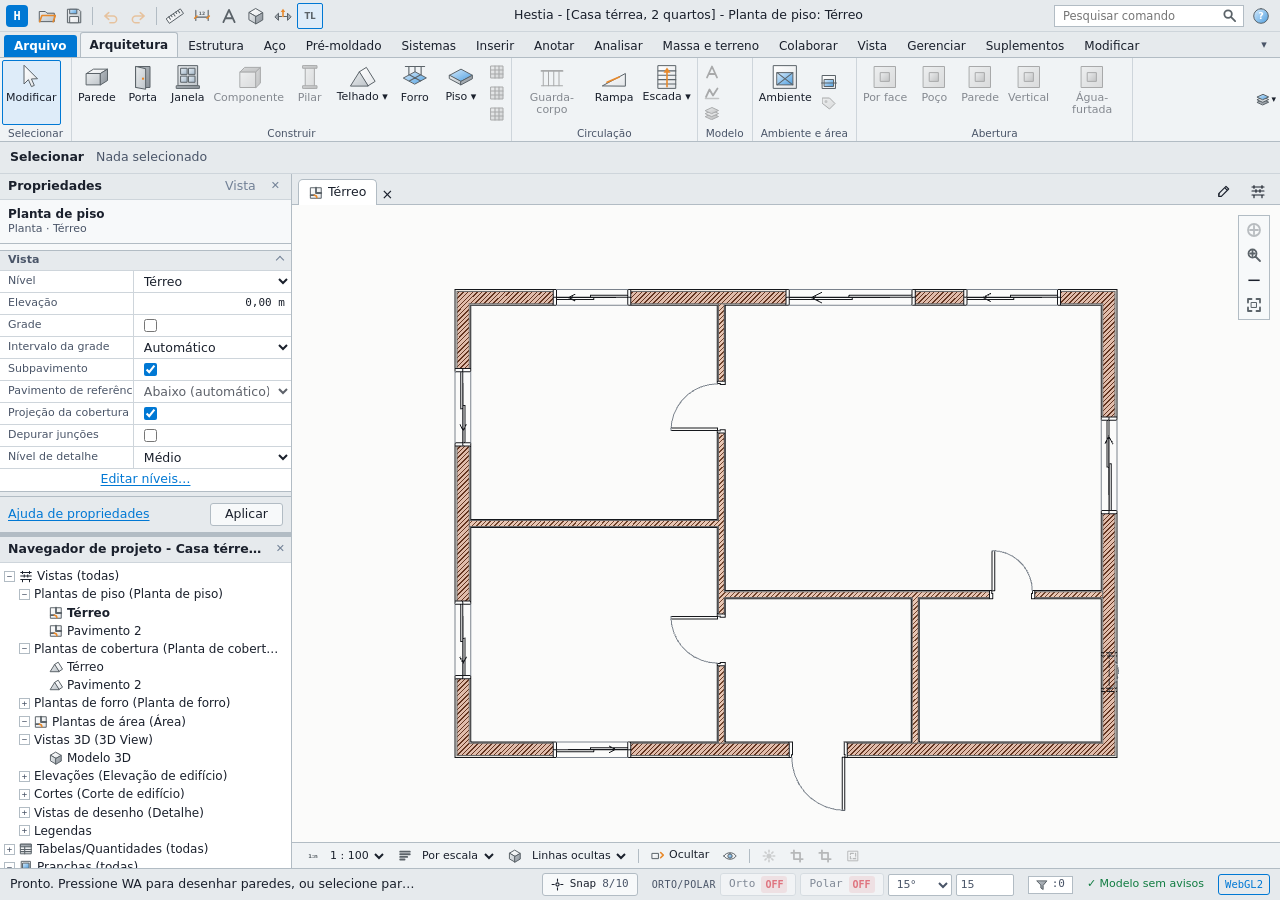
==== app/index.html @ 5c9bb9dc "site: move landing e app para o hestia-web A raiz do repositorio passa a ser o conteudo de site/: la" ====
<!doctype html>
<html lang="pt-BR" data-theme="light">
  <head>
    <meta charset="UTF-8" />
    <meta name="viewport" content="width=device-width, initial-scale=1, viewport-fit=cover" />
    <meta name="claude:viewport-fit-sides" content="cover" />
    <meta name="color-scheme" content="light dark" />
    <script>document.documentElement.setAttribute('data-theme', 'light');</script>
    <title>Hestia</title>
    <link rel="preconnect" href="https://fonts.googleapis.com" />
    <link rel="preconnect" href="https://fonts.gstatic.com" crossorigin />
    <link href="https://fonts.googleapis.com/css2?family=IBM+Plex+Mono:wght@400;500&family=IBM+Plex+Sans:wght@400;500;600&display=swap" rel="stylesheet" />
    <script type="module" crossorigin>(function(){const e=document.createElement("link").relList;if(e&&e.supports&&e.supports("modulepreload"))return;for(const i of document.querySelectorAll('link[rel="modulepreload"]'))s(i);new MutationObserver(i=>{for(const o of i)if(o.type==="childList")for(const r of o.addedNodes)r.tagName==="LINK"&&r.rel==="modulepreload"&&s(r)}).observe(document,{childList:!0,subtree:!0});function n(i){const o={};return i.integrity&&(o.integrity=i.integrity),i.referrerPolicy&&(o.referrerPolicy=i.referrerPolicy),i.crossOrigin==="use-credentials"?o.credentials="include":i.crossOrigin==="anonymous"?o.credentials="omit":o.credentials="same-origin",o}function s(i){if(i.ep)return;i.ep=!0;const o=n(i);fetch(i.href,o)}})();const LYe="modulepreload",OYe=function(t,e){return new URL(t,e).href},The={},Bx=function(e,n,s){let i=Promise.resolve();if(n&&n.length>0){let c=function(u){return Promise.all(u.map(d=>Promise.resolve(d).then(f=>({status:"fulfilled",value:f}),f=>({status:"rejected",reason:f}))))};const r=document.getElementsByTagName("link"),a=document.querySelector("meta[property=csp-nonce]"),l=a?.nonce||a?.getAttribute("nonce");i=c(n.map(u=>{if(u=OYe(u,s),u in The)return;The[u]=!0;const d=u.endsWith(".css"),f=d?'[rel="stylesheet"]':"";if(s)for(let g=r.length-1;g>=0;g--){const y=r[g];if(y.href===u&&(!d||y.rel==="stylesheet"))return}else if(document.querySelector(`link[href="${u}"]${f}`))return;const p=document.createElement("link");if(p.rel=d?"stylesheet":LYe,d||(p.as="script"),p.crossOrigin="",p.href=u,l&&p.setAttribute("nonce",l),document.head.appendChild(p),d)return new Promise((g,y)=>{p.addEventListener("load",g),p.addEventListener("error",()=>y(new Error(`Unable to preload CSS for ${u}`)))})}))}function o(r){const a=new Event("vite:preloadError",{cancelable:!0});if(a.payload=r,window.dispatchEvent(a),!a.defaultPrevented)throw r}return i.then(r=>{for(const a of r||[])a.status==="rejected"&&o(a.reason);return e().catch(o)})};function jYe(t){return t&&t.__esModule&&Object.prototype.hasOwnProperty.call(t,"default")?t.default:t}var i6={exports:{}},NI={};var Ehe;function DYe(){if(Ehe)return NI;Ehe=1;var t=Symbol.for("react.transitional.element"),e=Symbol.for("react.fragment");function n(s,i,o){var r=null;if(o!==void 0&&(r=""+o),i.key!==void 0&&(r=""+i.key),"key"in i){o={};for(var a in i)a!=="key"&&(o[a]=i[a])}else o=i;return i=o.ref,{$$typeof:t,type:s,key:r,ref:i!==void 0?i:null,props:o}}return NI.Fragment=e,NI.jsx=n,NI.jsxs=n,NI}var Ahe;function FYe(){return Ahe||(Ahe=1,i6.exports=DYe()),i6.exports}var h=FYe(),o6={exports:{}},PI={},r6={exports:{}},a6={};var Ihe;function zYe(){return Ihe||(Ihe=1,(function(t){function e($,ee){var Y=$.length;$.push(ee);e:for(;0<Y;){var J=Y-1>>>1,K=$[J];if(0<i(K,ee))$[J]=ee,$[Y]=K,Y=J;else break e}}function n($){return $.length===0?null:$[0]}function s($){if($.length===0)return null;var ee=$[0],Y=$.pop();if(Y!==ee){$[0]=Y;e:for(var J=0,K=$.length,ue=K>>>1;J<ue;){var Le=2*(J+1)-1,te=$[Le],Z=Le+1,fe=$[Z];if(0>i(te,Y))Z<K&&0>i(fe,te)?($[J]=fe,$[Z]=Y,J=Z):($[J]=te,$[Le]=Y,J=Le);else if(Z<K&&0>i(fe,Y))$[J]=fe,$[Z]=Y,J=Z;else break e}}return ee}function i($,ee){var Y=$.sortIndex-ee.sortIndex;return Y!==0?Y:$.id-ee.id}if(t.unstable_now=void 0,typeof performance=="object"&&typeof performance.now=="function"){var o=performance;t.unstable_now=function(){return o.now()}}else{var r=Date,a=r.now();t.unstable_now=function(){return r.now()-a}}var l=[],c=[],u=1,d=null,f=3,p=!1,g=!1,y=!1,v=!1,b=typeof setTimeout=="function"?setTimeout:null,w=typeof clearTimeout=="function"?clearTimeout:null,S=typeof setImmediate<"u"?setImmediate:null;function T($){for(var ee=n(c);ee!==null;){if(ee.callback===null)s(c);else if(ee.startTime<=$)s(c),ee.sortIndex=ee.expirationTime,e(l,ee);else break;ee=n(c)}}function A($){if(y=!1,T($),!g)if(n(l)!==null)g=!0,I||(I=!0,F());else{var ee=n(c);ee!==null&&G(A,ee.startTime-$)}}var I=!1,N=-1,k=5,R=-1;function L(){return v?!0:!(t.unstable_now()-R<k)}function B(){if(v=!1,I){var $=t.unstable_now();R=$;var ee=!0;try{e:{g=!1,y&&(y=!1,w(N),N=-1),p=!0;var Y=f;try{t:{for(T($),d=n(l);d!==null&&!(d.expirationTime>$&&L());){var J=d.callback;if(typeof J=="function"){d.callback=null,f=d.priorityLevel;var K=J(d.expirationTime<=$);if($=t.unstable_now(),typeof K=="function"){d.callback=K,T($),ee=!0;break t}d===n(l)&&s(l),T($)}else s(l);d=n(l)}if(d!==null)ee=!0;else{var ue=n(c);ue!==null&&G(A,ue.startTime-$),ee=!1}}break e}finally{d=null,f=Y,p=!1}ee=void 0}}finally{ee?F():I=!1}}}var F;if(typeof S=="function")F=function(){S(B)};else if(typeof MessageChannel<"u"){var U=new MessageChannel,q=U.port2;U.port1.onmessage=B,F=function(){q.postMessage(null)}}else F=function(){b(B,0)};function G($,ee){N=b(function(){$(t.unstable_now())},ee)}t.unstable_IdlePriority=5,t.unstable_ImmediatePriority=1,t.unstable_LowPriority=4,t.unstable_NormalPriority=3,t.unstable_Profiling=null,t.unstable_UserBlockingPriority=2,t.unstable_cancelCallback=function($){$.callback=null},t.unstable_forceFrameRate=function($){0>$||125<$?console.error("forceFrameRate takes a positive int between 0 and 125, forcing frame rates higher than 125 fps is not supported"):k=0<$?Math.floor(1e3/$):5},t.unstable_getCurrentPriorityLevel=function(){return f},t.unstable_next=function($){switch(f){case 1:case 2:case 3:var ee=3;break;default:ee=f}var Y=f;f=ee;try{return $()}finally{f=Y}},t.unstable_requestPaint=function(){v=!0},t.unstable_runWithPriority=function($,ee){switch($){case 1:case 2:case 3:case 4:case 5:break;default:$=3}var Y=f;f=$;try{return ee()}finally{f=Y}},t.unstable_scheduleCallback=function($,ee,Y){var J=t.unstable_now();switch(typeof Y=="object"&&Y!==null?(Y=Y.delay,Y=typeof Y=="number"&&0<Y?J+Y:J):Y=J,$){case 1:var K=-1;break;case 2:K=250;break;case 5:K=1073741823;break;case 4:K=1e4;break;default:K=5e3}return K=Y+K,$={id:u++,callback:ee,priorityLevel:$,startTime:Y,expirationTime:K,sortIndex:-1},Y>J?($.sortIndex=Y,e(c,$),n(l)===null&&$===n(c)&&(y?(w(N),N=-1):y=!0,G(A,Y-J))):($.sortIndex=K,e(l,$),g||p||(g=!0,I||(I=!0,F()))),$},t.unstable_shouldYield=L,t.unstable_wrapCallback=function($){var ee=f;return function(){var Y=f;f=ee;try{return $.apply(this,arguments)}finally{f=Y}}}})(a6)),a6}var Che;function BYe(){return Che||(Che=1,r6.exports=zYe()),r6.exports}var l6={exports:{}},Ss={};var Nhe;function UYe(){if(Nhe)return Ss;Nhe=1;var t=Symbol.for("react.transitional.element"),e=Symbol.for("react.portal"),n=Symbol.for("react.fragment"),s=Symbol.for("react.strict_mode"),i=Symbol.for("react.profiler"),o=Symbol.for("react.consumer"),r=Symbol.for("react.context"),a=Symbol.for("react.forward_ref"),l=Symbol.for("react.suspense"),c=Symbol.for("react.memo"),u=Symbol.for("react.lazy"),d=Symbol.for("react.activity"),f=Symbol.for("react.view_transition"),p=Symbol.iterator;function g(Z){return Z===null||typeof Z!="object"?null:(Z=p&&Z[p]||Z["@@iterator"],typeof Z=="function"?Z:null)}var y={isMounted:function(){return!1},enqueueForceUpdate:function(){},enqueueReplaceState:function(){},enqueueSetState:function(){}},v=Object.assign,b={};function w(Z,fe,ge){this.props=Z,this.context=fe,this.refs=b,this.updater=ge||y}w.prototype.isReactComponent={},w.prototype.setState=function(Z,fe){if(typeof Z!="object"&&typeof Z!="function"&&Z!=null)throw Error("takes an object of state variables to update or a function which returns an object of state variables.");this.updater.enqueueSetState(this,Z,fe,"setState")},w.prototype.forceUpdate=function(Z){this.updater.enqueueForceUpdate(this,Z,"forceUpdate")};function S(){}S.prototype=w.prototype;function T(Z,fe,ge){this.props=Z,this.context=fe,this.refs=b,this.updater=ge||y}var A=T.prototype=new S;A.constructor=T,v(A,w.prototype),A.isPureReactComponent=!0;var I=Array.isArray;function N(){}var k={H:null,A:null,T:null,S:null},R=Object.prototype.hasOwnProperty;function L(Z,fe,ge){var ye=ge.ref;return{$$typeof:t,type:Z,key:fe,ref:ye!==void 0?ye:null,props:ge}}function B(Z,fe){return L(Z.type,fe,Z.props)}function F(Z){return typeof Z=="object"&&Z!==null&&Z.$$typeof===t}function U(Z){var fe={"=":"=0",":":"=2"};return"$"+Z.replace(/[=:]/g,function(ge){return fe[ge]})}var q=/\/+/g;function G(Z,fe){return typeof Z=="object"&&Z!==null&&Z.key!=null?U(""+Z.key):fe.toString(36)}function $(Z){switch(Z.status){case"fulfilled":return Z.value;case"rejected":throw Z.reason;default:switch(typeof Z.status=="string"?Z.then(N,N):(Z.status="pending",Z.then(function(fe){Z.status==="pending"&&(Z.status="fulfilled",Z.value=fe)},function(fe){Z.status==="pending"&&(Z.status="rejected",Z.reason=fe)})),Z.status){case"fulfilled":return Z.value;case"rejected":throw Z.reason}}throw Z}function ee(Z,fe,ge,ye,tt){var Re=typeof Z;(Re==="undefined"||Re==="boolean")&&(Z=null);var Qe=!1;if(Z===null)Qe=!0;else switch(Re){case"bigint":case"string":case"number":Qe=!0;break;case"object":switch(Z.$$typeof){case t:case e:Qe=!0;break;case u:return Qe=Z._init,ee(Qe(Z._payload),fe,ge,ye,tt)}}if(Qe)return tt=tt(Z),Qe=ye===""?"."+G(Z,0):ye,I(tt)?(ge="",Qe!=null&&(ge=Qe.replace(q,"$&/")+"/"),ee(tt,fe,ge,"",function(pe){return pe})):tt!=null&&(F(tt)&&(tt=B(tt,ge+(tt.key==null||Z&&Z.key===tt.key?"":(""+tt.key).replace(q,"$&/")+"/")+Qe)),fe.push(tt)),1;Qe=0;var nt=ye===""?".":ye+":";if(I(Z))for(var Mt=0;Mt<Z.length;Mt++)ye=Z[Mt],Re=nt+G(ye,Mt),Qe+=ee(ye,fe,ge,Re,tt);else if(Mt=g(Z),typeof Mt=="function")for(Z=Mt.call(Z),Mt=0;!(ye=Z.next()).done;)ye=ye.value,Re=nt+G(ye,Mt++),Qe+=ee(ye,fe,ge,Re,tt);else if(Re==="object"){if(typeof Z.then=="function")return ee($(Z),fe,ge,ye,tt);throw fe=String(Z),Error("Objects are not valid as a React child (found: "+(fe==="[object Object]"?"object with keys {"+Object.keys(Z).join(", ")+"}":fe)+"). If you meant to render a collection of children, use an array instead.")}return Qe}function Y(Z,fe,ge){if(Z==null)return Z;var ye=[],tt=0;return ee(Z,ye,"","",function(Re){return fe.call(ge,Re,tt++)}),ye}function J(Z){if(Z._status===-1){var fe=Z._result,ge=fe();ge.then(function(ye){(Z._status===0||Z._status===-1)&&(Z._status=1,Z._result=ye,ge.status===void 0&&(ge.status="fulfilled",ge.value=ye))},function(ye){(Z._status===0||Z._status===-1)&&(Z._status=2,Z._result=ye,ge.status===void 0&&(ge.status="rejected",ge.reason=ye))}),Z._status===-1&&(Z._status=0,Z._result=ge)}if(Z._status===1)return Z._result.default;throw Z._result}var K=typeof reportError=="function"?reportError:function(Z){if(typeof window=="object"&&typeof window.ErrorEvent=="function"){var fe=new window.ErrorEvent("error",{bubbles:!0,cancelable:!0,message:typeof Z=="object"&&Z!==null&&typeof Z.message=="string"?String(Z.message):String(Z),error:Z});if(!window.dispatchEvent(fe))return}else if(typeof process=="object"&&typeof process.emit=="function"){process.emit("uncaughtException",Z);return}console.error(Z)};function ue(Z){var fe=k.T,ge={};ge.types=fe!==null?fe.types:null,k.T=ge;try{var ye=Z(),tt=k.S;tt!==null&&tt(ge,ye),typeof ye=="object"&&ye!==null&&typeof ye.then=="function"&&ye.then(N,K)}catch(Re){K(Re)}finally{fe!==null&&ge.types!==null&&(fe.types=ge.types),k.T=fe}}function Le(Z){var fe=k.T;if(fe!==null){var ge=fe.types;ge===null?fe.types=[Z]:ge.indexOf(Z)===-1&&ge.push(Z)}else ue(Le.bind(null,Z))}var te={map:Y,forEach:function(Z,fe,ge){Y(Z,function(){fe.apply(this,arguments)},ge)},count:function(Z){var fe=0;return Y(Z,function(){fe++}),fe},toArray:function(Z){return Y(Z,function(fe){return fe})||[]},only:function(Z){if(!F(Z))throw Error("React.Children.only expected to receive a single React element child.");return Z}};return Ss.Activity=d,Ss.Children=te,Ss.Component=w,Ss.Fragment=n,Ss.Profiler=i,Ss.PureComponent=T,Ss.StrictMode=s,Ss.Suspense=l,Ss.ViewTransition=f,Ss.__CLIENT_INTERNALS_DO_NOT_USE_OR_WARN_USERS_THEY_CANNOT_UPGRADE=k,Ss.__COMPILER_RUNTIME={__proto__:null,c:function(Z){return k.H.useMemoCache(Z)}},Ss.addTransitionType=Le,Ss.cache=function(Z){return function(){return Z.apply(null,arguments)}},Ss.cacheSignal=function(){return null},Ss.cloneElement=function(Z,fe,ge){if(Z==null)throw Error("The argument must be a React element, but you passed "+Z+".");var ye=v({},Z.props),tt=Z.key;if(fe!=null)for(Re in fe.key!==void 0&&(tt=""+fe.key),fe)!R.call(fe,Re)||Re==="key"||Re==="__self"||Re==="__source"||Re==="ref"&&fe.ref===void 0||(ye[Re]=fe[Re]);var Re=arguments.length-2;if(Re===1)ye.children=ge;else if(1<Re){for(var Qe=Array(Re),nt=0;nt<Re;nt++)Qe[nt]=arguments[nt+2];ye.children=Qe}return L(Z.type,tt,ye)},Ss.createContext=function(Z){return Z={$$typeof:r,_currentValue:Z,_currentValue2:Z,_threadCount:0,Provider:null,Consumer:null},Z.Provider=Z,Z.Consumer={$$typeof:o,_context:Z},Z},Ss.createElement=function(Z,fe,ge){var ye,tt={},Re=null;if(fe!=null)for(ye in fe.key!==void 0&&(Re=""+fe.key),fe)R.call(fe,ye)&&ye!=="key"&&ye!=="__self"&&ye!=="__source"&&(tt[ye]=fe[ye]);var Qe=arguments.length-2;if(Qe===1)tt.children=ge;else if(1<Qe){for(var nt=Array(Qe),Mt=0;Mt<Qe;Mt++)nt[Mt]=arguments[Mt+2];tt.children=nt}if(Z&&Z.defaultProps)for(ye in Qe=Z.defaultProps,Qe)tt[ye]===void 0&&(tt[ye]=Qe[ye]);return L(Z,Re,tt)},Ss.createRef=function(){return{current:null}},Ss.forwardRef=function(Z){return{$$typeof:a,render:Z}},Ss.isValidElement=F,Ss.lazy=function(Z){return{$$typeof:u,_payload:{_status:-1,_result:Z},_init:J}},Ss.memo=function(Z,fe){return{$$typeof:c,type:Z,compare:fe===void 0?null:fe}},Ss.startTransition=ue,Ss.unstable_useCacheRefresh=function(){return k.H.useCacheRefresh()},Ss.use=function(Z){return k.H.use(Z)},Ss.useActionState=function(Z,fe,ge){return k.H.useActionState(Z,fe,ge)},Ss.useCallback=function(Z,fe){return k.H.useCallback(Z,fe)},Ss.useContext=function(Z){return k.H.useContext(Z)},Ss.useDebugValue=function(){},Ss.useDeferredValue=function(Z,fe){return k.H.useDeferredValue(Z,fe)},Ss.useEffect=function(Z,fe){return k.H.useEffect(Z,fe)},Ss.useEffectEvent=function(Z){return k.H.useEffectEvent(Z)},Ss.useId=function(){return k.H.useId()},Ss.useImperativeHandle=function(Z,fe,ge){return k.H.useImperativeHandle(Z,fe,ge)},Ss.useInsertionEffect=function(Z,fe){return k.H.useInsertionEffect(Z,fe)},Ss.useLayoutEffect=function(Z,fe){return k.H.useLayoutEffect(Z,fe)},Ss.useMemo=function(Z,fe){return k.H.useMemo(Z,fe)},Ss.useOptimistic=function(Z,fe){return k.H.useOptimistic(Z,fe)},Ss.useReducer=function(Z,fe,ge){return k.H.useReducer(Z,fe,ge)},Ss.useRef=function(Z){return k.H.useRef(Z)},Ss.useState=function(Z){return k.H.useState(Z)},Ss.useSyncExternalStore=function(Z,fe,ge){return k.H.useSyncExternalStore(Z,fe,ge)},Ss.useTransition=function(){return k.H.useTransition()},Ss.version="19.3.1",Ss}var Phe;function rJ(){return Phe||(Phe=1,l6.exports=UYe()),l6.exports}var c6={exports:{}},Fa={};var Rhe;function $Ye(){if(Rhe)return Fa;Rhe=1;var t=rJ();function e(u){var d="https://react.dev/errors/"+u;if(1<arguments.length){d+="?args[]="+encodeURIComponent(arguments[1]);for(var f=2;f<arguments.length;f++)d+="&args[]="+encodeURIComponent(arguments[f])}return"Minified React error #"+u+"; visit "+d+" for the full message or use the non-minified dev environment for full errors and additional helpful warnings."}function n(){}var s={d:{f:n,r:function(){throw Error(e(522))},D:n,C:n,L:n,m:n,X:n,S:n,M:n},p:0,findDOMNode:null},i=Symbol.for("react.portal"),o=Symbol.for("react.recoverable"),r=Symbol.for("react.optimistic_key");function a(u,d,f){var p=3<arguments.length&&arguments[3]!==void 0?arguments[3]:null;return{$$typeof:i,key:p==null?null:p===r?r:""+p,children:u,containerInfo:d,implementation:f}}var l=t.__CLIENT_INTERNALS_DO_NOT_USE_OR_WARN_USERS_THEY_CANNOT_UPGRADE;function c(u,d){if(u==="font")return"";if(typeof d=="string")return d==="use-credentials"?d:""}return Fa.__DOM_INTERNALS_DO_NOT_USE_OR_WARN_USERS_THEY_CANNOT_UPGRADE=s,Fa.browser=function(u){return{$$typeof:o,_reason:u}},Fa.createPortal=function(u,d){var f=2<arguments.length&&arguments[2]!==void 0?arguments[2]:null;if(!d||d.nodeType!==1&&d.nodeType!==9&&d.nodeType!==11)throw Error(e(299));return a(u,d,null,f)},Fa.flushSync=function(u){var d=l.T,f=s.p;try{if(l.T=null,s.p=2,u)return u()}finally{l.T=d,s.p=f,s.d.f()}},Fa.preconnect=function(u,d){typeof u=="string"&&(d?(d=d.crossOrigin,d=typeof d=="string"?d==="use-credentials"?d:"":void 0):d=null,s.d.C(u,d))},Fa.prefetchDNS=function(u){typeof u=="string"&&s.d.D(u)},Fa.preinit=function(u,d){if(typeof u=="string"&&d&&typeof d.as=="string"){var f=d.as,p=c(f,d.crossOrigin),g=typeof d.integrity=="string"?d.integrity:void 0,y=typeof d.fetchPriority=="string"?d.fetchPriority:void 0;f==="style"?s.d.S(u,typeof d.precedence=="string"?d.precedence:void 0,{crossOrigin:p,integrity:g,fetchPriority:y}):f==="script"&&s.d.X(u,{crossOrigin:p,integrity:g,fetchPriority:y,nonce:typeof d.nonce=="string"?d.nonce:void 0})}},Fa.preinitModule=function(u,d){if(typeof u=="string")if(typeof d=="object"&&d!==null){if(d.as==null||d.as==="script"){var f=c(d.as,d.crossOrigin);s.d.M(u,{crossOrigin:f,integrity:typeof d.integrity=="string"?d.integrity:void 0,nonce:typeof d.nonce=="string"?d.nonce:void 0,fetchPriority:typeof d.fetchPriority=="string"?d.fetchPriority:void 0})}}else d==null&&s.d.M(u)},Fa.preload=function(u,d){if(typeof u=="string"&&typeof d=="object"&&d!==null&&typeof d.as=="string"){var f=d.as,p=c(f,d.crossOrigin);s.d.L(u,f,{crossOrigin:p,integrity:typeof d.integrity=="string"?d.integrity:void 0,nonce:typeof d.nonce=="string"?d.nonce:void 0,type:typeof d.type=="string"?d.type:void 0,fetchPriority:typeof d.fetchPriority=="string"?d.fetchPriority:void 0,referrerPolicy:typeof d.referrerPolicy=="string"?d.referrerPolicy:void 0,imageSrcSet:typeof d.imageSrcSet=="string"?d.imageSrcSet:void 0,imageSizes:typeof d.imageSizes=="string"?d.imageSizes:void 0,media:typeof d.media=="string"?d.media:void 0})}},Fa.preloadModule=function(u,d){if(typeof u=="string")if(d){var f=c(d.as,d.crossOrigin);s.d.m(u,{as:typeof d.as=="string"&&d.as!=="script"?d.as:void 0,crossOrigin:f,integrity:typeof d.integrity=="string"?d.integrity:void 0,nonce:typeof d.nonce=="string"?d.nonce:void 0,fetchPriority:typeof d.fetchPriority=="string"?d.fetchPriority:void 0})}else s.d.m(u)},Fa.requestFormReset=function(u){s.d.r(u)},Fa.unstable_batchedUpdates=function(u,d){return u(d)},Fa.useFormState=function(u,d,f){return l.H.useFormState(u,d,f)},Fa.useFormStatus=function(){return l.H.useHostTransitionStatus()},Fa.version="19.3.1",Fa}var khe;function ATe(){if(khe)return c6.exports;khe=1;function t(){if(!(typeof __REACT_DEVTOOLS_GLOBAL_HOOK__>"u"||typeof __REACT_DEVTOOLS_GLOBAL_HOOK__.checkDCE!="function"))try{__REACT_DEVTOOLS_GLOBAL_HOOK__.checkDCE(t)}catch(e){console.error(e)}}return t(),c6.exports=$Ye(),c6.exports}var Lhe;function VYe(){if(Lhe)return PI;Lhe=1;var t=BYe(),e=rJ(),n=ATe();function s(m){var x="https://react.dev/errors/"+m;if(1<arguments.length){x+="?args[]="+encodeURIComponent(arguments[1]);for(var _=2;_<arguments.length;_++)x+="&args[]="+encodeURIComponent(arguments[_])}return"Minified React error #"+m+"; visit "+x+" for the full message or use the non-minified dev environment for full errors and additional helpful warnings."}function i(m){return!(!m||m.nodeType!==1&&m.nodeType!==9&&m.nodeType!==11)}function o(m){for(var x=m,_=x;_&&!_.alternate;)x=_,(x.flags&4098)!==0&&(m=x.return),_=x.return;for(;x.return;)x=x.return;return x.tag===3?m:null}function r(m){if(m.tag===13){var x=m.memoizedState;if(x===null&&(m=m.alternate,m!==null&&(x=m.memoizedState)),x!==null)return x.dehydrated}return null}function a(m){if(m.tag===31){var x=m.memoizedState;if(x===null&&(m=m.alternate,m!==null&&(x=m.memoizedState)),x!==null)return x.dehydrated}return null}function l(m){if(o(m)!==m)throw Error(s(188))}function c(m){var x=m.alternate;if(!x){if(x=o(m),x===null)throw Error(s(188));return x!==m?null:m}for(var _=m,E=x;;){var P=_.return;if(P===null)break;var j=P.alternate;if(j===null){if(E=P.return,E!==null){_=E;continue}break}if(P.child===j.child){for(j=P.child;j;){if(j===_)return l(P),m;if(j===E)return l(P),x;j=j.sibling}throw Error(s(188))}if(_.return!==E.return)_=P,E=j;else{for(var W=!1,ae=P.child;ae;){if(ae===_){W=!0,_=P,E=j;break}if(ae===E){W=!0,E=P,_=j;break}ae=ae.sibling}if(!W){for(ae=j.child;ae;){if(ae===_){W=!0,_=j,E=P;break}if(ae===E){W=!0,E=j,_=P;break}ae=ae.sibling}if(!W)throw Error(s(189))}}if(_.alternate!==E)throw Error(s(190))}if(_.tag!==3)throw Error(s(188));return _.stateNode.current===_?m:x}function u(m){var x=m.tag;if(x===5||x===26||x===27||x===6)return m;for(m=m.child;m!==null;){if(x=u(m),x!==null)return x;m=m.sibling}return null}function d(m,x,_,E,P,j){for(;m!==null;){if((m.tag===5||m.tag===27||m.tag===6)&&_(m,E,P,j)||(m.tag!==22||m.memoizedState===null)&&(x||m.tag!==5&&m.tag!==27)&&d(m.child,x,_,E,P,j))return!0;m=m.sibling}return!1}function f(m){for(m=m.return;m!==null;){if(m.tag===3||m.tag===5||m.tag===27)return m;m=m.return}return null}function p(m){var x=!1;for(m=m.return;m!==null&&(m.tag===4&&(x=!0),!(m.tag===3||m.tag===5||m.tag===27));)m=m.return;return x}function g(m){var x=[null,null],_=f(m);return _===null||y(x,m,_.child,{foundSelf:!1}),x}function y(m,x,_,E){for(;_!==null;){if(_===x)E.foundSelf=!0;else if(_.tag===5||_.tag===27||_.tag===6){if(E.foundSelf)return m[1]=_,!0;m[0]=_}else if((_.tag!==22||_.memoizedState===null)&&y(m,x,_.child,E))return!0;_=_.sibling}return!1}function v(m){switch(m.tag){case 5:case 27:case 6:return m.stateNode;case 3:return m.stateNode.containerInfo;default:throw Error(s(559))}}var b=null,w=null;function S(m,x,_){return m===_?!0:m===x?(b=m,!0):!1}function T(m,x,_){return m===_?(w=m,!1):m===x?(w!==null&&(b=m),!0):!1}function A(m){if(m===null)return null;do m=m===null?null:m.return;while(m&&m.tag!==5&&m.tag!==27&&m.tag!==3);return m||null}function I(m,x,_){for(var E=0,P=m;P;P=_(P))E++;P=0;for(var j=x;j;j=_(j))P++;for(;0<E-P;)m=_(m),E--;for(;0<P-E;)x=_(x),P--;for(;E--;){if(m===x||x!==null&&m===x.alternate)return m;m=_(m),x=_(x)}return null}var N=Object.assign,k=Symbol.for("react.element"),R=Symbol.for("react.transitional.element"),L=Symbol.for("react.portal"),B=Symbol.for("react.fragment"),F=Symbol.for("react.strict_mode"),U=Symbol.for("react.profiler"),q=Symbol.for("react.consumer"),G=Symbol.for("react.context"),$=Symbol.for("react.forward_ref"),ee=Symbol.for("react.suspense"),Y=Symbol.for("react.suspense_list"),J=Symbol.for("react.memo"),K=Symbol.for("react.lazy"),ue=Symbol.for("react.activity"),Le=Symbol.for("react.legacy_hidden"),te=Symbol.for("react.memo_cache_sentinel"),Z=Symbol.for("react.view_transition"),fe=Symbol.for("react.recoverable"),ge=Symbol.iterator;function ye(m){return m===null||typeof m!="object"?null:(m=ge&&m[ge]||m["@@iterator"],typeof m=="function"?m:null)}var tt=Symbol.for("react.client.reference");function Re(m){if(m==null)return null;if(typeof m=="function")return m.$$typeof===tt?null:m.displayName||m.name||null;if(typeof m=="string")return m;switch(m){case B:return"Fragment";case U:return"Profiler";case F:return"StrictMode";case ee:return"Suspense";case Y:return"SuspenseList";case ue:return"Activity";case Z:return"ViewTransition"}if(typeof m=="object")switch(m.$$typeof){case L:return"Portal";case G:return m.displayName||"Context";case q:return(m._context.displayName||"Context")+".Consumer";case $:var x=m.render;return m=m.displayName,m||(m=x.displayName||x.name||"",m=m!==""?"ForwardRef("+m+")":"ForwardRef"),m;case J:return x=m.displayName||null,x!==null?x:Re(m.type)||"Memo";case K:x=m._payload,m=m._init;try{return Re(m(x))}catch{}}return null}var Qe=Array.isArray,nt=e.__CLIENT_INTERNALS_DO_NOT_USE_OR_WARN_USERS_THEY_CANNOT_UPGRADE,Mt=n.__DOM_INTERNALS_DO_NOT_USE_OR_WARN_USERS_THEY_CANNOT_UPGRADE,pe={pending:!1,data:null,method:null,action:null},Ie=[],Xe=-1;function ot(m){return{current:m}}function Ee(m){0>Xe||(m.current=Ie[Xe],Ie[Xe]=null,Xe--)}function Ke(m,x){Xe++,Ie[Xe]=m.current,m.current=x}var Ze=ot(null),mt=ot(null),Ft=ot(null),an=ot(null);function me(m,x){switch(Ke(Ft,x),Ke(mt,m),Ke(Ze,null),x.nodeType){case 9:case 11:m=(m=x.documentElement)&&(m=m.namespaceURI)?Lde(m):0;break;default:if(m=x.tagName,x=x.namespaceURI)x=Lde(x),m=Ode(x,m);else switch(m){case"svg":m=1;break;case"math":m=2;break;default:m=0}}Ee(Ze),Ke(Ze,m)}function oe(){Ee(Ze),Ee(mt),Ee(Ft)}function He(m){var x=m.memoizedState;x!==null&&(Vw._currentValue=x.memoizedState,Ke(an,m)),x=Ze.current;var _=Ode(x,m.type);x!==_&&(Ke(mt,m),Ke(Ze,_))}function st(m){mt.current===m&&(Ee(Ze),Ee(mt)),an.current===m&&(Ee(an),Vw._currentValue=pe)}var yt,ut;function dn(m){if(yt===void 0)try{throw Error()}catch(_){var x=_.stack.trim().match(/\n( *(at )?)/);yt=x&&x[1]||"",ut=-1<_.stack.indexOf(`
    at`)?" (<anonymous>)":-1<_.stack.indexOf("@")?"@unknown:0:0":""}return`
`+yt+m+ut}var jt=!1;function bt(m,x){if(!m||jt)return"";jt=!0;var _=Error.prepareStackTrace;Error.prepareStackTrace=void 0;try{var E={DetermineComponentFrameRoot:function(){try{if(x){var wt=function(){throw Error()};if(Object.defineProperty(wt.prototype,"props",{set:function(){throw Error()}}),typeof Reflect=="object"&&Reflect.construct){try{Reflect.construct(wt,[])}catch(nn){var $e=nn}Reflect.construct(m,[],wt)}else{try{wt.call()}catch(nn){$e=nn}wt=!1;try{var et=Object.getOwnPropertyDescriptor(m.prototype,"props");Object.defineProperty(m.prototype,"props",{configurable:!0,set:function(){throw Error()}}),wt=!0,new m}finally{wt&&(et!==void 0?Object.defineProperty(m.prototype,"props",et):delete m.prototype.props)}}}else{try{throw Error()}catch(nn){$e=nn}(wt=m())&&typeof wt.catch=="function"&&wt.catch(function(){})}}catch(nn){if(nn&&$e&&typeof nn.stack=="string")return[nn.stack,$e.stack]}return[null,null]}};E.DetermineComponentFrameRoot.displayName="DetermineComponentFrameRoot";var P=Object.getOwnPropertyDescriptor(E.DetermineComponentFrameRoot,"name");P&&P.configurable&&Object.defineProperty(E.DetermineComponentFrameRoot,"name",{value:"DetermineComponentFrameRoot"});var j=E.DetermineComponentFrameRoot(),W=j[0],ae=j[1];if(W&&ae){var ve=W.split(`
`),qe=ae.split(`
`);for(P=E=0;E<ve.length&&!ve[E].includes("DetermineComponentFrameRoot");)E++;for(;P<qe.length&&!qe[P].includes("DetermineComponentFrameRoot");)P++;if(E===ve.length||P===qe.length)for(E=ve.length-1,P=qe.length-1;1<=E&&0<=P&&ve[E]!==qe[P];)P--;for(;1<=E&&0<=P;E--,P--)if(ve[E]!==qe[P]){if(E!==1||P!==1)do if(E--,P--,0>P||ve[E]!==qe[P]){var rt=`
`+ve[E].replace(" at new "," at ");return m.displayName&&rt.includes("<anonymous>")&&(rt=rt.replace("<anonymous>",m.displayName)),rt}while(1<=E&&0<=P);break}}}finally{jt=!1,Error.prepareStackTrace=_}return(_=m?m.displayName||m.name:"")?dn(_):""}function Rt(m,x){switch(m.tag){case 26:case 27:case 5:return dn(m.type);case 16:return dn("Lazy");case 13:return m.child!==x&&x!==null?dn("Suspense Fallback"):dn("Suspense");case 19:return dn("SuspenseList");case 0:case 15:return bt(m.type,!1);case 11:return bt(m.type.render,!1);case 1:return bt(m.type,!0);case 31:return dn("Activity");case 30:return dn("ViewTransition");default:return""}}function It(m){try{var x="",_=null;do x+=Rt(m,_),_=m,m=m.return;while(m);return x}catch(E){return`
Error generating stack: `+E.message+`
`+E.stack}}var Gt=Object.prototype.hasOwnProperty,vn=t.unstable_scheduleCallback,bn=t.unstable_cancelCallback,Jt=t.unstable_shouldYield,Hn=t.unstable_requestPaint,ke=t.unstable_now,zt=t.unstable_getCurrentPriorityLevel,Yt=t.unstable_ImmediatePriority,_n=t.unstable_UserBlockingPriority,Pt=t.unstable_NormalPriority,Et=t.unstable_LowPriority,wn=t.unstable_IdlePriority,cs=t.log,Mi=t.unstable_setDisableYieldValue,xe=null,Be=null;function kt(m){if(typeof cs=="function"&&Mi(m),Be&&typeof Be.setStrictMode=="function")try{Be.setStrictMode(xe,m)}catch{}}var at=Math.clz32?Math.clz32:mn,Zt=Math.log,kn=Math.LN2;function mn(m){return m>>>=0,m===0?32:31-(Zt(m)/kn|0)|0}var Nn=256,Bs=262144,$n=4194304;function ks(m){var x=m&42;if(x!==0)return x;switch(m&-m){case 1:return 1;case 2:return 2;case 4:return 4;case 8:return 8;case 16:return 16;case 32:return 32;case 64:return 64;case 128:return 128;case 256:case 512:case 1024:case 2048:case 4096:case 8192:case 16384:case 32768:case 65536:case 131072:return m&-m;case 262144:case 524288:case 1048576:case 2097152:return m&3932160;case 4194304:case 8388608:case 16777216:case 33554432:return m&62914560;case 67108864:return 67108864;case 134217728:return 134217728;case 268435456:return 268435456;case 536870912:return 536870912;case 1073741824:return 0;default:return m}}function ca(m,x,_){var E=m.pendingLanes;if(E===0)return 0;var P=0,j=m.suspendedLanes,W=m.pingedLanes;m=m.warmLanes;var ae=E&134217727;return ae!==0?(E=ae&~j,E!==0?P=ks(E):(W&=ae,W!==0?P=ks(W):_||(_=ae&~m,_!==0&&(P=ks(_))))):(ae=E&~j,ae!==0?P=ks(ae):W!==0?P=ks(W):_||(_=E&~m,_!==0&&(P=ks(_)))),P===0?0:x!==0&&x!==P&&(x&j)===0&&(j=P&-P,_=x&-x,j>=_||j===32&&(_&4194048)!==0)?x:P}function uc(m,x){return(m.pendingLanes&~(m.suspendedLanes&~m.pingedLanes)&x)===0}function Ra(m,x){(x&8)!==0&&(x|=x&32);var _=m.entangledLanes;if(_!==0)for(m=m.entanglements,_&=x;0<_;){var E=31-at(_),P=1<<E;x|=m[E],_&=~P}return x}function of(m,x){switch(m){case 1:case 2:case 4:case 8:case 64:return x+250;case 16:case 32:case 128:case 256:case 512:case 1024:case 2048:case 4096:case 8192:case 16384:case 32768:case 65536:case 131072:case 262144:case 524288:case 1048576:case 2097152:return x+5e3;case 4194304:case 8388608:case 16777216:case 33554432:return-1;case 67108864:case 134217728:case 268435456:case 536870912:case 1073741824:return-1;default:return-1}}function dc(){var m=$n;return $n<<=1,($n&62914560)===0&&($n=4194304),m}function qs(m){for(var x=[],_=0;31>_;_++)x.push(m);return x}function rr(m,x){m.pendingLanes|=x,x!==268435456&&(m.suspendedLanes=0,m.pingedLanes=0,m.warmLanes=0)}function hc(m,x,_,E,P,j){var W=m.pendingLanes;m.pendingLanes=_,m.suspendedLanes=0,m.pingedLanes=0,m.warmLanes=0,m.expiredLanes&=_,m.entangledLanes&=_,m.errorRecoveryDisabledLanes&=_,m.shellSuspendCounter=0;var ae=m.entanglements,ve=m.expirationTimes,qe=m.hiddenUpdates;for(_=W&~_;0<_;){var rt=31-at(_),wt=1<<rt;ae[rt]=0,ve[rt]=-1;var $e=qe[rt];if($e!==null)for(qe[rt]=null,rt=0;rt<$e.length;rt++){var et=$e[rt];et!==null&&(et.lane&=-536870913)}_&=~wt}E!==0&&de(m,E,0),j!==0&&P===0&&m.tag!==0&&(m.suspendedLanes|=j&~(W&~x))}function de(m,x,_){m.pendingLanes|=x,m.suspendedLanes&=~x;var E=31-at(x);m.entangledLanes|=x,m.entanglements[E]=m.entanglements[E]|1073741824|_&261930}function Ue(m,x){var _=m.entangledLanes|=x;for(m=m.entanglements;_;){var E=31-at(_),P=1<<E;P&x|m[E]&x&&(m[E]|=x),_&=~P}}function lt(m,x){var _=x&-x;return _=(_&42)!==0?1:it(_),(_&(m.suspendedLanes|x))!==0?0:_}function it(m){switch(m){case 2:m=1;break;case 8:m=4;break;case 32:m=16;break;case 256:case 512:case 1024:case 2048:case 4096:case 8192:case 16384:case 32768:case 65536:case 131072:case 262144:case 524288:case 1048576:case 2097152:case 4194304:case 8388608:case 16777216:case 33554432:m=128;break;case 268435456:m=134217728;break;default:m=0}return m}function Fe(m){return m&=-m,2<m?8<m?(m&134217727)!==0?32:268435456:8:2}function Nt(){var m=Mt.p;return m!==0?m:(m=window.event,m===void 0?32:yhe(m.type))}function tn(m,x){var _=Mt.p;try{return Mt.p=m,x()}finally{Mt.p=_}}var ln=Math.random().toString(36).slice(2),Xt="__reactFiber$"+ln,Lt="__reactProps$"+ln,pn="__reactContainer$"+ln,Mn="__reactEvents$"+ln,Kn="__reactListeners$"+ln,Un="__reactHandles$"+ln,Us="__reactResources$"+ln,vs="__reactMarker$"+ln,Yn="__reactLoad$"+ln;function At(m){delete m[Xt],delete m[Lt],delete m[Kn],delete m[Un]}function ri(m){var x;if(x=m[Xt])return x;for(var _=m.parentNode;_;){if(x=_[pn]||_[Xt]){if(_=x.alternate,x.child!==null||_!==null&&_.child!==null)for(m=Jde(m);m!==null;){if(_=m[Xt])return _;m=Jde(m)}return x}m=_,_=m.parentNode}return null}function As(m){if(m=m[Xt]||m[pn]){var x=m.tag;if(x===5||x===6||x===13||x===31||x===26||x===27||x===3)return m}return null}function ar(m){var x=m.tag;if(x===5||x===26||x===27||x===6)return m.stateNode;throw Error(s(33))}function kl(m){var x=m[Us];return x||(x=m[Us]={hoistableStyles:new Map,hoistableScripts:new Map}),x}function pi(m){m[vs]=!0}function M(m){m[Yn]=void 0}var C=new Set,O={};function D(m,x){V(m,x),V(m+"Capture",x)}function V(m,x){for(O[m]=x,m=0;m<x.length;m++)C.add(x[m])}var ne=RegExp("^[:A-Z_a-z\\u00C0-\\u00D6\\u00D8-\\u00F6\\u00F8-\\u02FF\\u0370-\\u037D\\u037F-\\u1FFF\\u200C-\\u200D\\u2070-\\u218F\\u2C00-\\u2FEF\\u3001-\\uD7FF\\uF900-\\uFDCF\\uFDF0-\\uFFFD][:A-Z_a-z\\u00C0-\\u00D6\\u00D8-\\u00F6\\u00F8-\\u02FF\\u0370-\\u037D\\u037F-\\u1FFF\\u200C-\\u200D\\u2070-\\u218F\\u2C00-\\u2FEF\\u3001-\\uD7FF\\uF900-\\uFDCF\\uFDF0-\\uFFFD\\-.0-9\\u00B7\\u0300-\\u036F\\u203F-\\u2040]*$"),ce={},we={};function Ae(m){return Gt.call(we,m)?!0:Gt.call(ce,m)?!1:ne.test(m)?we[m]=!0:(ce[m]=!0,!1)}var Ve=!1;function Ct(){var m=Ve;return Ve=!1,m}function St(m,x,_){if(Ae(x))if(_===null)m.removeAttribute(x);else{switch(typeof _){case"undefined":case"function":case"symbol":m.removeAttribute(x);return;case"boolean":var E=x.toLowerCase().slice(0,5);if(E!=="data-"&&E!=="aria-"){m.removeAttribute(x);return}}m.setAttribute(x,_)}}function Qt(m,x,_){if(_===null)m.removeAttribute(x);else{switch(typeof _){case"undefined":case"function":case"symbol":case"boolean":m.removeAttribute(x);return}m.setAttribute(x,_)}}function Dn(m,x,_,E){if(E===null)m.removeAttribute(_);else{switch(typeof E){case"undefined":case"function":case"symbol":case"boolean":m.removeAttribute(_);return}m.setAttributeNS(x,_,E)}}function es(m){switch(typeof m){case"bigint":case"boolean":case"number":case"string":case"undefined":return m;case"object":return m;default:return""}}function Os(m){var x=m.type;return(m=m.nodeName)&&m.toLowerCase()==="input"&&(x==="checkbox"||x==="radio")}function $i(m,x,_){var E=Object.getOwnPropertyDescriptor(m.constructor.prototype,x);if(!m.hasOwnProperty(x)&&typeof E<"u"&&typeof E.get=="function"&&typeof E.set=="function"){var P=E.get,j=E.set;return Object.defineProperty(m,x,{configurable:!0,get:function(){return P.call(this)},set:function(W){_=""+W,j.call(this,W)}}),Object.defineProperty(m,x,{enumerable:E.enumerable}),{getValue:function(){return _},setValue:function(W){_=""+W},stopTracking:function(){m._valueTracker=null,delete m[x]}}}}function ua(m){if(!m._valueTracker){var x=Os(m)?"checked":"value";m._valueTracker=$i(m,x,""+m[x])}}function eu(m){if(!m)return!1;var x=m._valueTracker;if(!x)return!0;var _=x.getValue(),E="";return m&&(E=Os(m)?m.checked?"true":"false":m.value),m=E,m!==_?(x.setValue(m),!0):!1}var qg=/[\n"\\]/g;function fc(m){return m.replace(qg,function(x){return"\\"+x.charCodeAt(0).toString(16)+" "})}function UA(m,x,_,E,P,j,W,ae){m.name="",W!=null&&typeof W!="function"&&typeof W!="symbol"&&typeof W!="boolean"?m.type=W:m.removeAttribute("type"),x!=null?W==="number"?(x===0&&m.value===""||m.value!=x)&&(m.value=""+es(x)):m.value!==""+es(x)&&(m.value=""+es(x)):W!=="submit"&&W!=="reset"||m.removeAttribute("value"),x!=null?W==="number"&&m.value==x?j5(m,es(m.value)):j5(m,es(x)):_!=null?j5(m,es(_)):E!=null&&m.removeAttribute("value"),P==null&&j!=null&&(m.defaultChecked=!!j),P!=null&&(m.checked=P&&typeof P!="function"&&typeof P!="symbol"),ae!=null&&typeof ae!="function"&&typeof ae!="symbol"&&typeof ae!="boolean"?m.name=""+es(ae):m.removeAttribute("name")}function $p(m,x,_,E,P,j,W,ae){if(j!=null&&typeof j!="function"&&typeof j!="symbol"&&typeof j!="boolean"&&(m.type=j),x!=null||_!=null){if(!(j!=="submit"&&j!=="reset"||x!=null)){ua(m);return}_=_!=null?""+es(_):"",x=x!=null?""+es(x):_,ae||x===m.value||(m.value=x),m.defaultValue=x}E=E??P,E=typeof E!="function"&&typeof E!="symbol"&&!!E,m.checked=ae?m.checked:!!E,m.defaultChecked=!!E,W!=null&&typeof W!="function"&&typeof W!="symbol"&&typeof W!="boolean"&&(m.name=W),ua(m)}function j5(m,x){m.defaultValue!==""+x&&(m.defaultValue=""+x)}function aw(m,x,_,E){if(m=m.options,x){x={};for(var P=0;P<_.length;P++)x["$"+_[P]]=!0;for(_=0;_<m.length;_++)P=x.hasOwnProperty("$"+m[_].value),m[_].selected!==P&&(m[_].selected=P),P&&E&&(m[_].defaultSelected=!0)}else{for(_=""+es(_),x=null,P=0;P<m.length;P++){if(m[P].value===_){m[P].selected=!0,E&&(m[P].defaultSelected=!0);return}x!==null||m[P].disabled||(x=m[P])}x!==null&&(x.selected=!0)}}function Mle(m,x,_){if(x!=null&&(x=""+es(x),x!==m.value&&(m.value=x),_==null)){m.defaultValue!==x&&(m.defaultValue=x);return}m.defaultValue=_!=null?""+es(_):""}function Tle(m,x,_,E){if(x==null){if(E!=null){if(_!=null)throw Error(s(92));if(Qe(E)){if(1<E.length)throw Error(s(93));E=E[0]}_=E}_==null&&(_=""),x=_}_=es(x),m.defaultValue=_,E=m.textContent,E===_&&E!==""&&E!==null&&(m.value=E),ua(m)}function lw(m,x){if(x){var _=m.firstChild;if(_&&_===m.lastChild&&_.nodeType===3){_.nodeValue=x;return}}m.textContent=x}var n9e=new Set("animationIterationCount aspectRatio borderImageOutset borderImageSlice borderImageWidth boxFlex boxFlexGroup boxOrdinalGroup columnCount columns flex flexGrow flexPositive flexShrink flexNegative flexOrder gridArea gridRow gridRowEnd gridRowSpan gridRowStart gridColumn gridColumnEnd gridColumnSpan gridColumnStart fontWeight lineClamp lineHeight opacity order orphans scale tabSize widows zIndex zoom fillOpacity floodOpacity stopOpacity strokeDasharray strokeDashoffset strokeMiterlimit strokeOpacity strokeWidth MozAnimationIterationCount MozBoxFlex MozBoxFlexGroup MozLineClamp msAnimationIterationCount msFlex msZoom msFlexGrow msFlexNegative msFlexOrder msFlexPositive msFlexShrink msGridColumn msGridColumnSpan msGridRow msGridRowSpan WebkitAnimationIterationCount WebkitBoxFlex WebKitBoxFlexGroup WebkitBoxOrdinalGroup WebkitColumnCount WebkitColumns WebkitFlex WebkitFlexGrow WebkitFlexPositive WebkitFlexShrink WebkitLineClamp".split(" "));function Ele(m,x,_){var E=x.indexOf("--")===0;_==null||typeof _=="boolean"||_===""?E?m.setProperty(x,""):x==="float"?m.cssFloat="":m[x]="":E?m.setProperty(x,_):typeof _!="number"||_===0||n9e.has(x)?x==="float"?m.cssFloat=_:m[x]=(""+_).trim():m[x]=_+"px"}function Ale(m,x,_){if(x!=null&&typeof x!="object")throw Error(s(62));if(m=m.style,_!=null){for(var E in _)!_.hasOwnProperty(E)||x!=null&&x.hasOwnProperty(E)||(E.indexOf("--")===0?m.setProperty(E,""):E==="float"?m.cssFloat="":m[E]="",Ve=!0);for(var P in x)E=x[P],x.hasOwnProperty(P)&&_[P]!==E&&(Ele(m,P,E),Ve=!0)}else for(var j in x)x.hasOwnProperty(j)&&Ele(m,j,x[j])}function D5(m){if(m.indexOf("-")===-1)return!1;switch(m){case"annotation-xml":case"color-profile":case"font-face":case"font-face-src":case"font-face-uri":case"font-face-format":case"font-face-name":case"missing-glyph":return!1;default:return!0}}var s9e=new Map([["acceptCharset","accept-charset"],["htmlFor","for"],["httpEquiv","http-equiv"],["crossOrigin","crossorigin"],["accentHeight","accent-height"],["alignmentBaseline","alignment-baseline"],["arabicForm","arabic-form"],["baselineShift","baseline-shift"],["capHeight","cap-height"],["clipPath","clip-path"],["clipRule","clip-rule"],["colorInterpolation","color-interpolation"],["colorInterpolationFilters","color-interpolation-filters"],["colorProfile","color-profile"],["colorRendering","color-rendering"],["dominantBaseline","dominant-baseline"],["enableBackground","enable-background"],["fillOpacity","fill-opacity"],["fillRule","fill-rule"],["floodColor","flood-color"],["floodOpacity","flood-opacity"],["fontFamily","font-family"],["fontSize","font-size"],["fontSizeAdjust","font-size-adjust"],["fontStretch","font-stretch"],["fontStyle","font-style"],["fontVariant","font-variant"],["fontWeight","font-weight"],["glyphName","glyph-name"],["glyphOrientationHorizontal","glyph-orientation-horizontal"],["glyphOrientationVertical","glyph-orientation-vertical"],["horizAdvX","horiz-adv-x"],["horizOriginX","horiz-origin-x"],["imageRendering","image-rendering"],["letterSpacing","letter-spacing"],["lightingColor","lighting-color"],["markerEnd","marker-end"],["markerMid","marker-mid"],["markerStart","marker-start"],["maskType","mask-type"],["overlinePosition","overline-position"],["overlineThickness","overline-thickness"],["paintOrder","paint-order"],["panose-1","panose-1"],["pointerEvents","pointer-events"],["renderingIntent","rendering-intent"],["shapeRendering","shape-rendering"],["stopColor","stop-color"],["stopOpacity","stop-opacity"],["strikethroughPosition","strikethrough-position"],["strikethroughThickness","strikethrough-thickness"],["strokeDasharray","stroke-dasharray"],["strokeDashoffset","stroke-dashoffset"],["strokeLinecap","stroke-linecap"],["strokeLinejoin","stroke-linejoin"],["strokeMiterlimit","stroke-miterlimit"],["strokeOpacity","stroke-opacity"],["strokeWidth","stroke-width"],["textAnchor","text-anchor"],["textDecoration","text-decoration"],["textRendering","text-rendering"],["transformOrigin","transform-origin"],["underlinePosition","underline-position"],["underlineThickness","underline-thickness"],["unicodeBidi","unicode-bidi"],["unicodeRange","unicode-range"],["unitsPerEm","units-per-em"],["vAlphabetic","v-alphabetic"],["vHanging","v-hanging"],["vIdeographic","v-ideographic"],["vMathematical","v-mathematical"],["vectorEffect","vector-effect"],["vertAdvY","vert-adv-y"],["vertOriginX","vert-origin-x"],["vertOriginY","vert-origin-y"],["wordSpacing","word-spacing"],["writingMode","writing-mode"],["xmlnsXlink","xmlns:xlink"],["xHeight","x-height"]]),i9e=/^[\u0000-\u001F ]*j[\r\n\t]*a[\r\n\t]*v[\r\n\t]*a[\r\n\t]*s[\r\n\t]*c[\r\n\t]*r[\r\n\t]*i[\r\n\t]*p[\r\n\t]*t[\r\n\t]*:/i;function aL(m){return i9e.test(""+m)?"javascript:throw new Error('React has blocked a javascript: URL as a security precaution.')":m}function rf(){}var F5=null;function z5(m){return m=m.target||m.srcElement||window,m.correspondingUseElement&&(m=m.correspondingUseElement),m.nodeType===3?m.parentNode:m}var cw=null,uw=null;function Ile(m){var x=As(m);if(x&&(m=x.stateNode)){var _=m[Lt]||null;e:switch(m=x.stateNode,x.type){case"input":if(UA(m,_.value,_.defaultValue,_.defaultValue,_.checked,_.defaultChecked,_.type,_.name),x=_.name,_.type==="radio"&&x!=null){for(_=m;_.parentNode;)_=_.parentNode;for(_=_.querySelectorAll('input[name="'+fc(""+x)+'"][type="radio"]'),x=0;x<_.length;x++){var E=_[x];if(E!==m&&E.form===m.form){var P=E[Lt]||null;if(!P)throw Error(s(90));UA(E,P.value,P.defaultValue,P.defaultValue,P.checked,P.defaultChecked,P.type,P.name)}}for(x=0;x<_.length;x++)E=_[x],E.form===m.form&&eu(E)}break e;case"textarea":Mle(m,_.value,_.defaultValue);break e;case"select":x=_.value,x!=null&&aw(m,!!_.multiple,x,!1)}}}var B5=!1;function Cle(m,x,_){if(B5)return m(x,_);B5=!0;try{var E=m(x);return E}finally{if(B5=!1,(cw!==null||uw!==null)&&(aO(),cw&&(x=cw,m=uw,uw=cw=null,Ile(x),m)))for(x=0;x<m.length;x++)Ile(m[x])}}function $A(m,x){var _=m.stateNode;if(_===null)return null;var E=_[Lt]||null;if(E===null)return null;_=E[x];e:switch(x){case"onClick":case"onClickCapture":case"onDoubleClick":case"onDoubleClickCapture":case"onMouseDown":case"onMouseDownCapture":case"onMouseMove":case"onMouseMoveCapture":case"onMouseUp":case"onMouseUpCapture":case"onMouseEnter":(E=!E.disabled)||(m=m.type,E=!(m==="button"||m==="input"||m==="select"||m==="textarea")),m=!E;break e;default:m=!1}if(m)return null;if(_&&typeof _!="function")throw Error(s(231,x,typeof _));return _}var Vp=!(typeof window>"u"||typeof window.document>"u"||typeof window.document.createElement>"u"),U5=!1;if(Vp)try{var VA={};Object.defineProperty(VA,"passive",{get:function(){U5=!0}}),window.addEventListener("test",VA,VA),window.removeEventListener("test",VA,VA)}catch{U5=!1}var Xg=null,$5=null,lL=null;function Nle(){if(lL)return lL;var m,x=$5,_=x.length,E,P="value"in Xg?Xg.value:Xg.textContent,j=P.length;for(m=0;m<_&&x[m]===P[m];m++);var W=_-m;for(E=1;E<=W&&x[_-E]===P[j-E];E++);return lL=P.slice(m,1<E?1-E:void 0)}function cL(m){var x=m.keyCode;return"charCode"in m?(m=m.charCode,m===0&&x===13&&(m=13)):m=x,m===10&&(m=13),32<=m||m===13?m:0}function uL(){return!0}function Ple(){return!1}function Ll(m){function x(_,E,P,j,W){this._reactName=_,this._targetInst=P,this.type=E,this.nativeEvent=j,this.target=W,this.currentTarget=null;for(var ae in m)m.hasOwnProperty(ae)&&(_=m[ae],this[ae]=_?_(j):j[ae]);return this.isDefaultPrevented=(j.defaultPrevented!=null?j.defaultPrevented:j.returnValue===!1)?uL:Ple,this.isPropagationStopped=Ple,this}return N(x.prototype,{preventDefault:function(){this.defaultPrevented=!0;var _=this.nativeEvent;_&&(_.preventDefault?_.preventDefault():typeof _.returnValue!="unknown"&&(_.returnValue=!1),this.isDefaultPrevented=uL)},stopPropagation:function(){var _=this.nativeEvent;_&&(_.stopPropagation?_.stopPropagation():typeof _.cancelBubble!="unknown"&&(_.cancelBubble=!0),this.isPropagationStopped=uL)},persist:function(){},isPersistent:uL}),x}var Yg={eventPhase:0,bubbles:0,cancelable:0,timeStamp:function(m){return m.timeStamp||Date.now()},defaultPrevented:0,isTrusted:0},dL=Ll(Yg),HA=N({},Yg,{view:0,detail:0}),o9e=Ll(HA),V5,H5,GA,hL=N({},HA,{screenX:0,screenY:0,clientX:0,clientY:0,pageX:0,pageY:0,ctrlKey:0,shiftKey:0,altKey:0,metaKey:0,getModifierState:W5,button:0,buttons:0,relatedTarget:function(m){return m.relatedTarget===void 0?m.fromElement===m.srcElement?m.toElement:m.fromElement:m.relatedTarget},movementX:function(m){return"movementX"in m?m.movementX:(m!==GA&&(GA&&m.type==="mousemove"?(V5=m.screenX-GA.screenX,H5=m.screenY-GA.screenY):H5=V5=0,GA=m),V5)},movementY:function(m){return"movementY"in m?m.movementY:H5}}),Rle=Ll(hL),r9e=N({},hL,{dataTransfer:0}),a9e=Ll(r9e),l9e=N({},HA,{relatedTarget:0}),G5=Ll(l9e),c9e=N({},Yg,{animationName:0,elapsedTime:0,pseudoElement:0}),u9e=Ll(c9e),d9e=N({},Yg,{clipboardData:function(m){return"clipboardData"in m?m.clipboardData:window.clipboardData}}),h9e=Ll(d9e),f9e=N({},Yg,{data:0}),kle=Ll(f9e),p9e={Esc:"Escape",Spacebar:" ",Left:"ArrowLeft",Up:"ArrowUp",Right:"ArrowRight",Down:"ArrowDown",Del:"Delete",Win:"OS",Menu:"ContextMenu",Apps:"ContextMenu",Scroll:"ScrollLock",MozPrintableKey:"Unidentified"},m9e={8:"Backspace",9:"Tab",12:"Clear",13:"Enter",16:"Shift",17:"Control",18:"Alt",19:"Pause",20:"CapsLock",27:"Escape",32:" ",33:"PageUp",34:"PageDown",35:"End",36:"Home",37:"ArrowLeft",38:"ArrowUp",39:"ArrowRight",40:"ArrowDown",45:"Insert",46:"Delete",112:"F1",113:"F2",114:"F3",115:"F4",116:"F5",117:"F6",118:"F7",119:"F8",120:"F9",121:"F10",122:"F11",123:"F12",144:"NumLock",145:"ScrollLock",224:"Meta"},g9e={Alt:"altKey",Control:"ctrlKey",Meta:"metaKey",Shift:"shiftKey"};function x9e(m){var x=this.nativeEvent;return x.getModifierState?x.getModifierState(m):(m=g9e[m])?!!x[m]:!1}function W5(){return x9e}var y9e=N({},HA,{key:function(m){if(m.key){var x=p9e[m.key]||m.key;if(x!=="Unidentified")return x}return m.type==="keypress"?(m=cL(m),m===13?"Enter":String.fromCharCode(m)):m.type==="keydown"||m.type==="keyup"?m9e[m.keyCode]||"Unidentified":""},code:0,location:0,ctrlKey:0,shiftKey:0,altKey:0,metaKey:0,repeat:0,locale:0,getModifierState:W5,charCode:function(m){return m.type==="keypress"?cL(m):0},keyCode:function(m){return m.type==="keydown"||m.type==="keyup"?m.keyCode:0},which:function(m){return m.type==="keypress"?cL(m):m.type==="keydown"||m.type==="keyup"?m.keyCode:0}}),v9e=Ll(y9e),b9e=N({},hL,{pointerId:0,width:0,height:0,pressure:0,tangentialPressure:0,tiltX:0,tiltY:0,twist:0,pointerType:0,isPrimary:0}),Lle=Ll(b9e),_9e=N({},Yg,{submitter:0}),w9e=Ll(_9e),S9e=N({},HA,{touches:0,targetTouches:0,changedTouches:0,altKey:0,metaKey:0,ctrlKey:0,shiftKey:0,getModifierState:W5}),M9e=Ll(S9e),T9e=N({},Yg,{propertyName:0,elapsedTime:0,pseudoElement:0}),E9e=Ll(T9e),A9e=N({},hL,{deltaX:function(m){return"deltaX"in m?m.deltaX:"wheelDeltaX"in m?-m.wheelDeltaX:0},deltaY:function(m){return"deltaY"in m?m.deltaY:"wheelDeltaY"in m?-m.wheelDeltaY:"wheelDelta"in m?-m.wheelDelta:0},deltaZ:0,deltaMode:0}),I9e=Ll(A9e),C9e=N({},Yg,{newState:0,oldState:0,source:0}),N9e=Ll(C9e),P9e=[9,13,27,32],q5=Vp&&"CompositionEvent"in window,WA=null;Vp&&"documentMode"in document&&(WA=document.documentMode);var R9e=Vp&&"TextEvent"in window&&!WA,Ole=Vp&&(!q5||WA&&8<WA&&11>=WA),jle=" ",Dle=!1;function Fle(m,x){switch(m){case"keyup":return P9e.indexOf(x.keyCode)!==-1;case"keydown":return x.keyCode!==229;case"keypress":case"mousedown":case"focusout":return!0;default:return!1}}function zle(m){return m=m.detail,typeof m=="object"&&"data"in m?m.data:null}var dw=!1;function k9e(m,x){switch(m){case"compositionend":return zle(x);case"keypress":return x.which!==32?null:(Dle=!0,jle);case"textInput":return m=x.data,m===jle&&Dle?null:m;default:return null}}function L9e(m,x){if(dw)return m==="compositionend"||!q5&&Fle(m,x)?(m=Nle(),lL=$5=Xg=null,dw=!1,m):null;switch(m){case"paste":return null;case"keypress":if(!(x.ctrlKey||x.altKey||x.metaKey)||x.ctrlKey&&x.altKey){if(x.char&&1<x.char.length)return x.char;if(x.which)return String.fromCharCode(x.which)}return null;case"compositionend":return Ole&&x.locale!=="ko"?null:x.data;default:return null}}var O9e={color:!0,date:!0,datetime:!0,"datetime-local":!0,email:!0,month:!0,number:!0,password:!0,range:!0,search:!0,tel:!0,text:!0,time:!0,url:!0,week:!0};function Ble(m){var x=m&&m.nodeName&&m.nodeName.toLowerCase();return x==="input"?!!O9e[m.type]:x==="textarea"}function Ule(m,x,_,E){cw?uw?uw.push(E):uw=[E]:cw=E,x=fO(x,"onChange"),0<x.length&&(_=new dL("onChange","change",null,_,E),m.push({event:_,listeners:x}))}var qA=null,XA=null;function j9e(m){Ide(m,0)}function fL(m){var x=ar(m);if(eu(x))return m}function $le(m,x){if(m==="change")return x}var Vle=!1;if(Vp){var X5;if(Vp){var Y5="oninput"in document;if(!Y5){var Hle=document.createElement("div");Hle.setAttribute("oninput","return;"),Y5=typeof Hle.oninput=="function"}X5=Y5}else X5=!1;Vle=X5&&(!document.documentMode||9<document.documentMode)}function Gle(){qA&&(qA.detachEvent("onpropertychange",Wle),XA=qA=null)}function Wle(m){if(m.propertyName==="value"&&fL(XA)){var x=[];Ule(x,XA,m,z5(m)),Cle(j9e,x)}}function D9e(m,x,_){m==="focusin"?(Gle(),qA=x,XA=_,qA.attachEvent("onpropertychange",Wle)):m==="focusout"&&Gle()}function F9e(m){if(m==="selectionchange"||m==="keyup"||m==="keydown")return fL(XA)}function z9e(m,x){if(m==="click")return fL(x)}function B9e(m,x){if(m==="input"||m==="change")return fL(x)}function U9e(m,x){return m===x&&(m!==0||1/m===1/x)||m!==m&&x!==x}var tu=typeof Object.is=="function"?Object.is:U9e;function YA(m,x){if(tu(m,x))return!0;if(typeof m!="object"||m===null||typeof x!="object"||x===null)return!1;var _=Object.keys(m),E=Object.keys(x);if(_.length!==E.length)return!1;for(E=0;E<_.length;E++){var P=_[E];if(!Gt.call(x,P)||!tu(m[P],x[P]))return!1}return!0}function Z5(m){if(m=m||(typeof document<"u"?document:void 0),typeof m>"u")return null;try{return m.activeElement||m.body}catch{return m.body}}function qle(m){for(;m&&m.firstChild;)m=m.firstChild;return m}function Xle(m,x){var _=qle(m);m=0;for(var E;_;){if(_.nodeType===3){if(E=m+_.textContent.length,m<=x&&E>=x)return{node:_,offset:x-m};m=E}e:{for(;_;){if(_.nextSibling){_=_.nextSibling;break e}_=_.parentNode}_=void 0}_=qle(_)}}function Yle(m,x){return m&&x?m===x?!0:m&&m.nodeType===3?!1:x&&x.nodeType===3?Yle(m,x.parentNode):"contains"in m?m.contains(x):m.compareDocumentPosition?!!(m.compareDocumentPosition(x)&16):!1:!1}function Zle(m){m=m!=null&&m.ownerDocument!=null&&m.ownerDocument.defaultView!=null?m.ownerDocument.defaultView:window;for(var x=Z5(m.document);x instanceof m.HTMLIFrameElement;){try{var _=typeof x.contentWindow.location.href=="string"}catch{_=!1}if(_)m=x.contentWindow;else break;x=Z5(m.document)}return x}function K5(m){var x=m&&m.nodeName&&m.nodeName.toLowerCase();return x&&(x==="input"&&(m.type==="text"||m.type==="search"||m.type==="tel"||m.type==="url"||m.type==="password")||x==="textarea"||m.contentEditable==="true")}var $9e=Vp&&"documentMode"in document&&11>=document.documentMode,hw=null,J5=null,ZA=null,Q5=!1;function Kle(m,x,_){var E=_.window===_?_.document:_.nodeType===9?_:_.ownerDocument;Q5||hw==null||hw!==Z5(E)||(E=hw,"selectionStart"in E&&K5(E)?E={start:E.selectionStart,end:E.selectionEnd}:(E=(E.ownerDocument&&E.ownerDocument.defaultView||window).getSelection(),E={anchorNode:E.anchorNode,anchorOffset:E.anchorOffset,focusNode:E.focusNode,focusOffset:E.focusOffset}),ZA&&YA(ZA,E)||(ZA=E,E=fO(J5,"onSelect"),0<E.length&&(x=new dL("onSelect","select",null,x,_),m.push({event:x,listeners:E}),x.target=hw)))}function Xv(m,x){var _={};return _[m.toLowerCase()]=x.toLowerCase(),_["Webkit"+m]="webkit"+x,_["Moz"+m]="moz"+x,_}var fw={animationend:Xv("Animation","AnimationEnd"),animationiteration:Xv("Animation","AnimationIteration"),animationstart:Xv("Animation","AnimationStart"),transitionrun:Xv("Transition","TransitionRun"),transitionstart:Xv("Transition","TransitionStart"),transitioncancel:Xv("Transition","TransitionCancel"),transitionend:Xv("Transition","TransitionEnd")},eH={},Jle={};Vp&&(Jle=document.createElement("div").style,"AnimationEvent"in window||(delete fw.animationend.animation,delete fw.animationiteration.animation,delete fw.animationstart.animation),"TransitionEvent"in window||delete fw.transitionend.transition);function Yv(m){if(eH[m])return eH[m];if(!fw[m])return m;var x=fw[m],_;for(_ in x)if(x.hasOwnProperty(_)&&_ in Jle)return eH[m]=x[_];return m}var Qle=Yv("animationend"),ece=Yv("animationiteration"),tce=Yv("animationstart"),V9e=Yv("transitionrun"),H9e=Yv("transitionstart"),G9e=Yv("transitioncancel"),nce=Yv("transitionend"),sce=new Map,tH="abort auxClick beforeToggle cancel canPlay canPlayThrough click close contextMenu copy cut drag dragEnd dragEnter dragExit dragLeave dragOver dragStart drop durationChange emptied encrypted ended error fullscreenChange fullscreenError gotPointerCapture input invalid keyDown keyPress keyUp load loadedData loadedMetadata loadStart lostPointerCapture mouseDown mouseMove mouseOut mouseOver mouseUp paste pause play playing pointerCancel pointerDown pointerMove pointerOut pointerOver pointerUp progress rateChange reset resize seeked seeking stalled submit suspend timeUpdate touchCancel touchEnd touchStart volumeChange scroll toggle touchMove waiting wheel".split(" ");tH.push("scrollEnd");function Zd(m,x){sce.set(m,x),D(x,[m])}var W9e=0;function Hp(m,x){if(m.name!=null&&m.name!=="auto")return m.name;if(x.autoName!==null)return x.autoName;m=eh.identifierPrefix;var _=W9e++;return m="_"+m+"t_"+_.toString(32)+"_",x.autoName=m}function ice(m){if(m==null||typeof m=="string")return m;var x=null,_=kw;if(_!==null)for(var E=0;E<_.length;E++){var P=m[_[E]];if(P!=null){if(P==="none")return"none";x=x==null?P:x+(" "+P)}}return x??m.default}function Gp(m,x){return m=ice(m),x=ice(x),x==null?m==="auto"?null:m:x==="auto"?null:x}var pL=typeof reportError=="function"?reportError:function(m){if(typeof window=="object"&&typeof window.ErrorEvent=="function"){var x=new window.ErrorEvent("error",{bubbles:!0,cancelable:!0,message:typeof m=="object"&&m!==null&&typeof m.message=="string"?String(m.message):String(m),error:m});if(!window.dispatchEvent(x))return}else if(typeof process=="object"&&typeof process.emit=="function"){process.emit("uncaughtException",m);return}console.error(m)},Xu=[],pw=0,nH=0;function mL(){for(var m=pw,x=nH=pw=0;x<m;){var _=Xu[x];Xu[x++]=null;var E=Xu[x];Xu[x++]=null;var P=Xu[x];Xu[x++]=null;var j=Xu[x];if(Xu[x++]=null,E!==null&&P!==null){var W=E.pending;W===null?P.next=P:(P.next=W.next,W.next=P),E.pending=P}j!==0&&oce(_,P,j)}}function gL(m,x,_,E){Xu[pw++]=m,Xu[pw++]=x,Xu[pw++]=_,Xu[pw++]=E,nH|=E,m.lanes|=E,m=m.alternate,m!==null&&(m.lanes|=E)}function sH(m,x,_,E){return gL(m,x,_,E),xL(m)}function Zv(m,x){return gL(m,null,null,x),xL(m)}function oce(m,x,_){m.lanes|=_;var E=m.alternate;E!==null&&(E.lanes|=_);for(var P=!1,j=m.return;j!==null;)j.childLanes|=_,E=j.alternate,E!==null&&(E.childLanes|=_),j.tag===22&&(m=j.stateNode,m===null||m._visibility&1||(P=!0)),m=j,j=j.return;return m.tag===3?(j=m.stateNode,P&&x!==null&&(P=31-at(_),m=j.hiddenUpdates,E=m[P],E===null?m[P]=[x]:E.push(x),x.lane=_|536870912),j):null}function xL(m){if(50<yI)throw yI=0,rO=null,Error(s(185));for(var x=m.return;x!==null;)m=x,x=m.return;return m.tag===3?m.stateNode:null}var mw={};function q9e(m,x,_,E){this.tag=m,this.key=_,this.sibling=this.child=this.return=this.stateNode=this.type=this.elementType=null,this.index=0,this.refCleanup=this.ref=null,this.pendingProps=x,this.dependencies=this.memoizedState=this.updateQueue=this.memoizedProps=null,this.mode=E,this.subtreeFlags=this.flags=0,this.deletions=null,this.childLanes=this.lanes=0,this.alternate=null}function pc(m,x,_,E){return new q9e(m,x,_,E)}function iH(m){return m=m.prototype,!(!m||!m.isReactComponent)}function Wp(m,x){var _=m.alternate;return _===null?(_=pc(m.tag,x,m.key,m.mode),_.elementType=m.elementType,_.type=m.type,_.stateNode=m.stateNode,_.alternate=m,m.alternate=_):(_.pendingProps=x,_.type=m.type,_.flags=0,_.subtreeFlags=0,_.deletions=null),_.flags=m.flags&1206910976,_.childLanes=m.childLanes,_.lanes=m.lanes,_.child=m.child,_.memoizedProps=m.memoizedProps,_.memoizedState=m.memoizedState,_.updateQueue=m.updateQueue,x=m.dependencies,_.dependencies=x===null?null:{lanes:x.lanes,firstContext:x.firstContext},_.sibling=m.sibling,_.index=m.index,_.ref=m.ref,_.refCleanup=m.refCleanup,_}function rce(m,x){m.flags&=1206910978;var _=m.alternate;return _===null?(m.childLanes=0,m.lanes=x,m.child=null,m.subtreeFlags=0,m.memoizedProps=null,m.memoizedState=null,m.updateQueue=null,m.dependencies=null,m.stateNode=null):(m.childLanes=_.childLanes,m.lanes=_.lanes,m.child=_.child,m.subtreeFlags=0,m.deletions=null,m.memoizedProps=_.memoizedProps,m.memoizedState=_.memoizedState,m.updateQueue=_.updateQueue,m.type=_.type,x=_.dependencies,m.dependencies=x===null?null:{lanes:x.lanes,firstContext:x.firstContext}),m}function yL(m,x,_,E,P,j){var W=0;if(E=m,typeof E=="function")iH(E)&&(W=1);else if(typeof E=="string")W=_Ye(m,_,Ze.current)?26:m==="html"||m==="head"||m==="body"?27:5;else e:switch(E){case ue:return m=pc(31,_,x,P),m.elementType=ue,m.lanes=j,m;case B:return Kv(_.children,P,j,x);case F:W=8,P|=24;break;case U:return m=pc(12,_,x,P|2),m.elementType=U,m.lanes=j,m;case ee:return m=pc(13,_,x,P),m.elementType=ee,m.lanes=j,m;case Y:return m=pc(19,_,x,P),m.elementType=Y,m.lanes=j,m;case Le:case Z:return m=P|32,m=pc(30,_,x,m),m.elementType=Z,m.lanes=j,m.stateNode={autoName:null,paired:null,clones:null,ref:null},m;default:if(typeof E=="object"&&E!==null)switch(E.$$typeof){case G:W=10;break e;case q:W=9;break e;case $:W=11;break e;case J:W=14;break e;case K:W=16,E=null;break e}W=29,_=Error(s(130,m===null?"null":typeof m,"")),E=null}return x=pc(W,_,x,P),x.elementType=m,x.type=E,x.lanes=j,x}function Kv(m,x,_,E){return m=pc(7,m,E,x),m.lanes=_,m}function oH(m,x,_){return m=pc(6,m,null,x),m.lanes=_,m}function ace(m){var x=pc(18,null,null,0);return x.stateNode=m,x}function rH(m,x,_){return x=pc(4,m.children!==null?m.children:[],m.key,x),x.lanes=_,x.stateNode={containerInfo:m.containerInfo,pendingChildren:null,implementation:m.implementation},x}var lce=new WeakMap;function Yu(m,x){if(typeof m=="object"&&m!==null){var _=lce.get(m);return _!==void 0?_:(x={value:m,source:x,stack:It(x)},lce.set(m,x),x)}return{value:m,source:x,stack:It(x)}}var gw=[],xw=0,vL=null,KA=0,Zu=[],Ku=0,Zg=null,af=1,lf="";function qp(m,x){gw[xw++]=KA,gw[xw++]=vL,vL=m,KA=x}function cce(m,x,_){Zu[Ku++]=af,Zu[Ku++]=lf,Zu[Ku++]=Zg,Zg=m;var E=af;m=lf;var P=32-at(E)-1;E&=~(1<<P),_+=1;var j=32-at(x)+P;if(30<j){var W=P-P%5;j=(E&(1<<W)-1).toString(32),E>>=W,P-=W,af=1<<32-at(x)+P|_<<P|E,lf=j+m}else af=1<<j|_<<P|E,lf=m}function bL(m){m.return!==null&&(qp(m,1),cce(m,1,0))}function aH(m){for(;m===vL;)vL=gw[--xw],gw[xw]=null,KA=gw[--xw],gw[xw]=null;for(;m===Zg;)Zg=Zu[--Ku],Zu[Ku]=null,lf=Zu[--Ku],Zu[Ku]=null,af=Zu[--Ku],Zu[Ku]=null}function uce(m,x){Zu[Ku++]=af,Zu[Ku++]=lf,Zu[Ku++]=Zg,af=x.id,lf=x.overflow,Zg=m}var da=null,uo=null,$s=!1,Kg=null,Ju=!1,lH=Error(s(519));function Jg(m){var x=Error(s(418,1<arguments.length&&arguments[1]!==void 0&&arguments[1]?"text":"HTML",""));throw JA(Yu(x,m)),lH}function dce(m){var x=m.stateNode,_=m.type,E=m.memoizedProps;switch(x[Xt]=m,x[Lt]=E,_){case"dialog":Js("cancel",x),Js("close",x);break;case"iframe":case"object":case"embed":Js("load",x);break;case"video":case"audio":for(_=0;_<bI.length;_++)Js(bI[_],x);break;case"source":Js("error",x);break;case"img":case"image":case"link":Js("error",x),Js("load",x);break;case"details":Js("toggle",x);break;case"input":Js("invalid",x),$p(x,E.value,E.defaultValue,E.checked,E.defaultChecked,E.type,E.name,!0);break;case"select":Js("invalid",x);break;case"textarea":Js("invalid",x),Tle(x,E.value,E.defaultValue,E.children)}_=E.children,typeof _!="string"&&typeof _!="number"&&typeof _!="bigint"||x.textContent===""+_||E.suppressHydrationWarning===!0||Rde(x.textContent,_)?(E.popover!=null&&(Js("beforetoggle",x),Js("toggle",x)),E.onScroll!=null&&Js("scroll",x),E.onScrollEnd!=null&&Js("scrollend",x),E.onClick!=null&&(x.onclick=rf),x=!0):x=!1,x||Jg(m,!0)}function _L(m){for(da=m.return;da;)switch(da.tag){case 5:case 31:case 13:Ju=!1;return;case 27:case 3:Ju=!0;return;default:da=da.return}}function yw(m){if(m!==da)return!1;if(!$s)return _L(m),$s=!0,!1;var x=m.tag,_;if((_=x!==3&&x!==27)&&((_=x===5)&&(_=m.type,_=!(_!=="form"&&_!=="button")||FG(m.type,m.memoizedProps)),_=!_),_&&uo&&Jg(m),_L(m),x===13){if(m=m.memoizedState,m=m!==null?m.dehydrated:null,!m)throw Error(s(317));uo=Kde(m)}else if(x===31){if(m=m.memoizedState,m=m!==null?m.dehydrated:null,!m)throw Error(s(317));uo=Kde(m)}else x===27?(x=uo,px(m.type)?(m=qG,qG=null,uo=m):uo=x):uo=da?ed(m.stateNode.nextSibling):null;return!0}function Jv(){uo=da=null,$s=!1}function cH(){var m=Kg;return m!==null&&(xc===null?xc=m:xc.push.apply(xc,m),Kg=null),m}function JA(m){Kg===null?Kg=[m]:Kg.push(m)}var uH=ot(null),Qv=null,Xp=null;function Qg(m,x,_){Ke(uH,x._currentValue),x._currentValue=_}function Yp(m){m._currentValue=uH.current,Ee(uH)}function wL(m,x,_){for(;m!==null;){var E=m.alternate;if((m.childLanes&x)!==x?(m.childLanes|=x,E!==null&&(E.childLanes|=x)):E!==null&&(E.childLanes&x)!==x&&(E.childLanes|=x),m===_)break;m=m.return}}function dH(m,x,_,E){var P=m.child;for(P!==null&&(P.return=m);P!==null;){var j=P.dependencies;if(j!==null){var W=P.child;j=j.firstContext;e:for(;j!==null;){var ae=j;j=P;for(var ve=0;ve<x.length;ve++)if(ae.context===x[ve]){j.lanes|=_,ae=j.alternate,ae!==null&&(ae.lanes|=_),wL(j.return,_,m),E||(W=null);break e}j=ae.next}}else if(P.tag===18){if(W=P.return,W===null)throw Error(s(341));W.lanes|=_,j=W.alternate,j!==null&&(j.lanes|=_),wL(W,_,m),W=null}else P.tag===13&&P.memoizedState!==null&&P.memoizedState.dehydrated===null?(P.lanes|=_,W=P.alternate,W!==null&&(W.lanes|=_),wL(P.return,_,m),W=P.child,W=W!==null?W.sibling:null):W=P.child;if(W!==null)W.return=P;else for(W=P;W!==null;){if(W===m){W=null;break}if(P=W.sibling,P!==null){P.return=W.return,W=P;break}W=W.return}P=W}}function e0(m,x,_,E){m=null;for(var P=x,j=!1;P!==null;){if(!j){if((P.flags&524288)!==0)j=!0;else if((P.flags&262144)!==0)break}if(P.tag===10){var W=P.alternate;if(W===null)throw Error(s(387));if(W=W.memoizedProps,W!==null){var ae=P.type;tu(P.pendingProps.value,W.value)||(m!==null?m.push(ae):m=[ae])}}else if(P===an.current){if(W=P.alternate,W===null)throw Error(s(387));W.memoizedState.memoizedState!==P.memoizedState.memoizedState&&(m!==null?m.push(Vw):m=[Vw])}P=P.return}return m!==null&&dH(x,m,_,E),x.flags|=262144,m!==null}function SL(m){for(m=m.firstContext;m!==null;){if(!tu(m.context._currentValue,m.memoizedValue))return!0;m=m.next}return!1}function t0(m){Qv=m,Xp=null,m=m.dependencies,m!==null&&(m.firstContext=null)}function ka(m){return hce(Qv,m)}function ML(m,x){return Qv===null&&t0(m),hce(m,x)}function hce(m,x){var _=x._currentValue;if(x={context:x,memoizedValue:_,next:null},Xp===null){if(m===null)throw Error(s(308));Xp=x,m.dependencies={lanes:0,firstContext:x},m.flags|=524288}else Xp=Xp.next=x;return _}var X9e=typeof AbortController<"u"?AbortController:function(){var m=[],x=this.signal={aborted:!1,addEventListener:function(_,E){m.push(E)}};this.abort=function(){x.aborted=!0,m.forEach(function(_){return _()})}},Y9e=t.unstable_scheduleCallback,Z9e=t.unstable_NormalPriority,yr={$$typeof:G,Consumer:null,Provider:null,_currentValue:null,_currentValue2:null,_threadCount:0};function hH(){return{controller:new X9e,data:new Map,refCount:0}}function QA(m){m.refCount--,m.refCount===0&&Y9e(Z9e,function(){m.controller.abort()})}function fce(m,x){if((m.pendingLanes&4194048)!==0){var _=m.transitionTypes;for(_===null&&(_=m.transitionTypes=[]),m=0;m<x.length;m++){var E=x[m];_.indexOf(E)===-1&&_.push(E)}}}var eI=null;function K9e(m){var x=m.transitionTypes;return m.transitionTypes=null,x}var tI=null,fH=0,n0=0,vw=null;function J9e(m,x){if(tI===null){var _=tI=[];fH=0,n0=CG(),vw={status:"pending",value:void 0,then:function(E){_.push(E)}}}return fH++,x.then(pce,pce),x}function pce(){if(--fH===0&&(eI=null,tI!==null)){vw!==null&&(vw.status="fulfilled");var m=tI;tI=null,n0=0,vw=null;for(var x=0;x<m.length;x++)(0,m[x])()}}function Q9e(m,x){var _=[],E={status:"pending",value:null,reason:null,then:function(P){_.push(P)}};return m.then(function(){E.status="fulfilled",E.value=x;for(var P=0;P<_.length;P++)(0,_[P])(x)},function(P){for(E.status="rejected",E.reason=P,P=0;P<_.length;P++)(0,_[P])(void 0)}),E}var mce=nt.S;nt.S=function(m,x){if(ade=ke(),typeof x=="object"&&x!==null&&typeof x.then=="function"&&J9e(m,x),eI!==null)for(var _=Dw;_!==null;)fce(_,eI),_=_.next;if(_=m.types,_!==null){for(var E=Dw;E!==null;)fce(E,_),E=E.next;if(n0!==0){E=eI,E===null&&(E=eI=[]);for(var P=0;P<_.length;P++){var j=_[P];E.indexOf(j)===-1&&E.push(j)}}}mce!==null&&mce(m,x)};var s0=ot(null);function pH(){var m=s0.current;return m!==null?m:oo.pooledCache}function TL(m,x){x===null?Ke(s0,s0.current):Ke(s0,x.pool)}function gce(){var m=pH();return m===null?null:{parent:yr._currentValue,pool:m}}var bw=Error(s(460)),mH=Error(s(474)),EL=Error(s(542)),AL={then:function(){}};function xce(m){return m=m.status,m==="fulfilled"||m==="rejected"}function yce(m,x,_){switch(_=m[_],_===void 0?m.push(x):_!==x&&(x.then(rf,rf),x=_),x.status){case"fulfilled":return x.value;case"rejected":throw m=x.reason,bce(m),m===void 0&&!("reason"in x)?Error(s(600)):m;default:if(typeof x.status=="string")x.then(rf,rf);else{if(m=oo,m!==null&&100<m.shellSuspendCounter)throw Error(s(482));m=x,m.status="pending",m.then(function(E){if(x.status==="pending"){var P=x;P.status="fulfilled",P.value=E}},function(E){if(x.status==="pending"){var P=x;P.status="rejected",P.reason=E}})}switch(x.status){case"fulfilled":return x.value;case"rejected":throw m=x.reason,bce(m),m}throw o0=x,bw}}function i0(m){try{var x=m._init;return x(m._payload)}catch(_){throw _!==null&&typeof _=="object"&&typeof _.then=="function"?(o0=_,bw):_}}var o0=null;function vce(){if(o0===null)throw Error(s(459));var m=o0;return o0=null,m}function bce(m){if(m===bw||m===EL)throw Error(s(483))}var _w=null,nI=0;function IL(m){var x=nI;return nI+=1,_w===null&&(_w=[]),yce(_w,m,x)}function ex(m,x){x=x.props.ref,m.ref=x!==void 0?x:null}function CL(m,x){throw x.$$typeof===k?Error(s(525)):(m=Object.prototype.toString.call(x),Error(s(31,m==="[object Object]"?"object with keys {"+Object.keys(x).join(", ")+"}":m)))}function _ce(m){function x(We,je){if(m){var Je=We.deletions;Je===null?(We.deletions=[je],We.flags|=16):Je.push(je)}}function _(We,je){if(!m)return null;for(;je!==null;)x(We,je),je=je.sibling;return null}function E(We){for(var je=new Map;We!==null;)We.key===null?je.set(We.index,We):je.set(We.key,We),We=We.sibling;return je}function P(We,je){return We=Wp(We,je),We.index=0,We.sibling=null,We}function j(We,je,Je){return We.index=Je,m?(Je=We.alternate,Je!==null?(Je=Je.index,Je<je?(We.flags|=2,je):Je):(We.flags|=134217730,je)):(We.flags|=1048576,je)}function W(We){return m&&We.alternate===null&&(We.flags|=134217730),We}function ae(We,je,Je,_t){return je===null||je.tag!==6?(je=oH(Je,We.mode,_t),je.return=We,je):(je=P(je,Je),je.return=We,je)}function ve(We,je,Je,_t){var Tn=Je.type;return Tn===B?(We=rt(We,je,Je.props.children,_t,Je.key),ex(We,Je),We):je!==null&&(je.elementType===Tn||typeof Tn=="object"&&Tn!==null&&Tn.$$typeof===K&&i0(Tn)===je.type)?(je=P(je,Je.props),ex(je,Je),je.return=We,je):(je=yL(Je.type,Je.key,Je.props,null,We.mode,_t),ex(je,Je),je.return=We,je)}function qe(We,je,Je,_t){return je===null||je.tag!==4||je.stateNode.containerInfo!==Je.containerInfo||je.stateNode.implementation!==Je.implementation?(je=rH(Je,We.mode,_t),je.return=We,je):(je=P(je,Je.children||[]),je.return=We,je)}function rt(We,je,Je,_t,Tn){return je===null||je.tag!==7?(je=Kv(Je,We.mode,_t,Tn),je.return=We,je):(je=P(je,Je),je.return=We,je)}function wt(We,je,Je){if(typeof je=="string"&&je!==""||typeof je=="number"||typeof je=="bigint")return je=oH(""+je,We.mode,Je),je.return=We,je;if(typeof je=="object"&&je!==null){switch(je.$$typeof){case R:return Je=yL(je.type,je.key,je.props,null,We.mode,Je),ex(Je,je),Je.return=We,Je;case L:return je=rH(je,We.mode,Je),je.return=We,je;case K:return je=i0(je),wt(We,je,Je)}if(Qe(je)||ye(je))return je=Kv(je,We.mode,Je,null),je.return=We,je;if(typeof je.then=="function")return wt(We,IL(je),Je);if(je.$$typeof===G)return wt(We,ML(We,je),Je);CL(We,je)}return null}function $e(We,je,Je,_t){var Tn=je!==null?je.key:null;if(typeof Je=="string"&&Je!==""||typeof Je=="number"||typeof Je=="bigint")return Tn!==null?null:ae(We,je,""+Je,_t);if(typeof Je=="object"&&Je!==null){switch(Je.$$typeof){case R:return Je.key===Tn?ve(We,je,Je,_t):null;case L:return Je.key===Tn?qe(We,je,Je,_t):null;case K:return Je=i0(Je),$e(We,je,Je,_t)}if(Qe(Je)||ye(Je))return Tn!==null?null:rt(We,je,Je,_t,null);if(typeof Je.then=="function")return $e(We,je,IL(Je),_t);if(Je.$$typeof===G)return $e(We,je,ML(We,Je),_t);CL(We,Je)}return null}function et(We,je,Je,_t,Tn){if(typeof _t=="string"&&_t!==""||typeof _t=="number"||typeof _t=="bigint")return We=We.get(Je)||null,ae(je,We,""+_t,Tn);if(typeof _t=="object"&&_t!==null){switch(_t.$$typeof){case R:return We=We.get(_t.key===null?Je:_t.key)||null,ve(je,We,_t,Tn);case L:return We=We.get(_t.key===null?Je:_t.key)||null,qe(je,We,_t,Tn);case K:return _t=i0(_t),et(We,je,Je,_t,Tn)}if(Qe(_t)||ye(_t))return We=We.get(Je)||null,rt(je,We,_t,Tn,null);if(typeof _t.then=="function")return et(We,je,Je,IL(_t),Tn);if(_t.$$typeof===G)return et(We,je,Je,ML(je,_t),Tn);CL(je,_t)}return null}function nn(We,je,Je,_t){for(var Tn=null,li=null,Gn=je,os=je=0,_r=null;Gn!==null&&os<Je.length;os++){Gn.index>os?(_r=Gn,Gn=null):_r=Gn.sibling;var mi=$e(We,Gn,Je[os],_t);if(mi===null){Gn===null&&(Gn=_r);break}m&&Gn&&mi.alternate===null&&x(We,Gn),je=j(mi,je,os),li===null?Tn=mi:li.sibling=mi,li=mi,Gn=_r}if(os===Je.length)return _(We,Gn),$s&&qp(We,os),Tn;if(Gn===null){for(;os<Je.length;os++)Gn=wt(We,Je[os],_t),Gn!==null&&(je=j(Gn,je,os),li===null?Tn=Gn:li.sibling=Gn,li=Gn);return $s&&qp(We,os),Tn}for(Gn=E(Gn);os<Je.length;os++)_r=et(Gn,We,os,Je[os],_t),_r!==null&&(m&&(mi=_r.alternate,mi!==null&&Gn.delete(mi.key===null?os:mi.key)),je=j(_r,je,os),li===null?Tn=_r:li.sibling=_r,li=_r);return m&&Gn.forEach(function(vx){return x(We,vx)}),$s&&qp(We,os),Tn}function Rn(We,je,Je,_t){if(Je==null)throw Error(s(151));for(var Tn=null,li=null,Gn=je,os=je=0,_r=null,mi=Je.next();Gn!==null&&!mi.done;os++,mi=Je.next()){Gn.index>os?(_r=Gn,Gn=null):_r=Gn.sibling;var vx=$e(We,Gn,mi.value,_t);if(vx===null){Gn===null&&(Gn=_r);break}m&&Gn&&vx.alternate===null&&x(We,Gn),je=j(vx,je,os),li===null?Tn=vx:li.sibling=vx,li=vx,Gn=_r}if(mi.done)return _(We,Gn),$s&&qp(We,os),Tn;if(Gn===null){for(;!mi.done;os++,mi=Je.next())mi=wt(We,mi.value,_t),mi!==null&&(je=j(mi,je,os),li===null?Tn=mi:li.sibling=mi,li=mi);return $s&&qp(We,os),Tn}for(Gn=E(Gn);!mi.done;os++,mi=Je.next())mi=et(Gn,We,os,mi.value,_t),mi!==null&&(m&&(_r=mi.alternate,_r!==null&&Gn.delete(_r.key===null?os:_r.key)),je=j(mi,je,os),li===null?Tn=mi:li.sibling=mi,li=mi);return m&&Gn.forEach(function(kYe){return x(We,kYe)}),$s&&qp(We,os),Tn}function Ns(We,je,Je,_t){if(typeof Je=="object"&&Je!==null&&Je.type===B&&Je.key===null&&Je.props.ref===void 0&&(Je=Je.props.children),typeof Je=="object"&&Je!==null){switch(Je.$$typeof){case R:e:{for(var Tn=Je.key;je!==null;){if(je.key===Tn){if(Tn=Je.type,Tn===B){if(je.tag===7){_(We,je.sibling),_t=P(je,Je.props.children),ex(_t,Je),_t.return=We,We=_t;break e}}else if(je.elementType===Tn||typeof Tn=="object"&&Tn!==null&&Tn.$$typeof===K&&i0(Tn)===je.type){_(We,je.sibling),_t=P(je,Je.props),ex(_t,Je),_t.return=We,We=_t;break e}_(We,je);break}else x(We,je);je=je.sibling}Je.type===B?(_t=Kv(Je.props.children,We.mode,_t,Je.key),ex(_t,Je),_t.return=We,We=_t):(_t=yL(Je.type,Je.key,Je.props,null,We.mode,_t),ex(_t,Je),_t.return=We,We=_t)}return W(We);case L:e:{for(Tn=Je.key;je!==null;){if(je.key===Tn)if(je.tag===4&&je.stateNode.containerInfo===Je.containerInfo&&je.stateNode.implementation===Je.implementation){_(We,je.sibling),_t=P(je,Je.children||[]),_t.return=We,We=_t;break e}else{_(We,je);break}else x(We,je);je=je.sibling}_t=rH(Je,We.mode,_t),_t.return=We,We=_t}return W(We);case K:return Je=i0(Je),Ns(We,je,Je,_t)}if(Qe(Je))return nn(We,je,Je,_t);if(ye(Je)){if(Tn=ye(Je),typeof Tn!="function")throw Error(s(150));return Je=Tn.call(Je),Rn(We,je,Je,_t)}if(typeof Je.then=="function")return Ns(We,je,IL(Je),_t);if(Je.$$typeof===G)return Ns(We,je,ML(We,Je),_t);CL(We,Je)}return typeof Je=="string"&&Je!==""||typeof Je=="number"||typeof Je=="bigint"?(Je=""+Je,je!==null&&je.tag===6?(_(We,je.sibling),_t=P(je,Je),_t.return=We,We=_t):(_(We,je),_t=oH(Je,We.mode,_t),_t.return=We,We=_t),W(We)):_(We,je)}return function(We,je,Je,_t){try{nI=0;var Tn=Ns(We,je,Je,_t);return _w=null,Tn}catch(Gn){if(Gn===bw||Gn===EL)throw Gn;var li=pc(29,Gn,null,We.mode);return li.lanes=_t,li.return=We,li}}}var r0=_ce(!0),wce=_ce(!1),tx=!1;function gH(m){m.updateQueue={baseState:m.memoizedState,firstBaseUpdate:null,lastBaseUpdate:null,shared:{pending:null,lanes:0,hiddenCallbacks:null},callbacks:null}}function xH(m,x){m=m.updateQueue,x.updateQueue===m&&(x.updateQueue={baseState:m.baseState,firstBaseUpdate:m.firstBaseUpdate,lastBaseUpdate:m.lastBaseUpdate,shared:m.shared,callbacks:null})}function nx(m){return{lane:m,tag:0,payload:null,callback:null,next:null}}function sx(m,x,_){var E=m.updateQueue;if(E===null)return null;if(E=E.shared,(Ni&2)!==0){var P=E.pending;return P===null?x.next=x:(x.next=P.next,P.next=x),E.pending=x,x=xL(m),oce(m,null,_),x}return gL(m,E,x,_),xL(m)}function sI(m,x,_){if(x=x.updateQueue,x!==null&&(x=x.shared,(_&4194048)!==0)){var E=x.lanes;E&=m.pendingLanes,_|=E,x.lanes=_,Ue(m,_)}}function yH(m,x){var _=m.updateQueue,E=m.alternate;if(E!==null&&(E=E.updateQueue,_===E)){var P=null,j=null;if(_=_.firstBaseUpdate,_!==null){do{var W={lane:_.lane,tag:_.tag,payload:_.payload,callback:null,next:null};j===null?P=j=W:j=j.next=W,_=_.next}while(_!==null);j===null?P=j=x:j=j.next=x}else P=j=x;_={baseState:E.baseState,firstBaseUpdate:P,lastBaseUpdate:j,shared:E.shared,callbacks:E.callbacks},m.updateQueue=_;return}m=_.lastBaseUpdate,m===null?_.firstBaseUpdate=x:m.next=x,_.lastBaseUpdate=x}var vH=!1;function iI(){if(vH){var m=vw;if(m!==null)throw m}}function oI(m,x,_,E){vH=!1;var P=m.updateQueue;tx=!1;var j=P.firstBaseUpdate,W=P.lastBaseUpdate,ae=P.shared.pending;if(ae!==null){P.shared.pending=null;var ve=ae,qe=ve.next;ve.next=null,W===null?j=qe:W.next=qe,W=ve;var rt=m.alternate;rt!==null&&(rt=rt.updateQueue,ae=rt.lastBaseUpdate,ae!==W&&(ae===null?rt.firstBaseUpdate=qe:ae.next=qe,rt.lastBaseUpdate=ve))}if(j!==null){var wt=P.baseState;W=0,rt=qe=ve=null,ae=j;do{var $e=ae.lane&-536870913,et=$e!==ae.lane;if(et?(ai&$e)===$e:(E&$e)===$e){$e!==0&&$e===n0&&(vH=!0),rt!==null&&(rt=rt.next={lane:0,tag:ae.tag,payload:ae.payload,callback:null,next:null});e:{var nn=m,Rn=ae;$e=x;var Ns=_;switch(Rn.tag){case 1:if(nn=Rn.payload,typeof nn=="function"){wt=nn.call(Ns,wt,$e);break e}wt=nn;break e;case 3:nn.flags=nn.flags&-65537|128;case 0:if(nn=Rn.payload,$e=typeof nn=="function"?nn.call(Ns,wt,$e):nn,$e==null)break e;wt=N({},wt,$e);break e;case 2:tx=!0}}$e=ae.callback,$e!==null&&(m.flags|=64,et&&(m.flags|=8192),et=P.callbacks,et===null?P.callbacks=[$e]:et.push($e))}else et={lane:$e,tag:ae.tag,payload:ae.payload,callback:ae.callback,next:null},rt===null?(qe=rt=et,ve=wt):rt=rt.next=et,W|=$e;if(ae=ae.next,ae===null){if(ae=P.shared.pending,ae===null)break;et=ae,ae=et.next,et.next=null,P.lastBaseUpdate=et,P.shared.pending=null}}while(!0);rt===null&&(ve=wt),P.baseState=ve,P.firstBaseUpdate=qe,P.lastBaseUpdate=rt,j===null&&(P.shared.lanes=0),ux|=W,m.lanes=W,m.memoizedState=wt}}function Sce(m,x){if(typeof m!="function")throw Error(s(191,m));m.call(x)}function Mce(m,x){var _=m.callbacks;if(_!==null)for(m.callbacks=null,m=0;m<_.length;m++)Sce(_[m],x)}var ix=ot(null),NL=ot(0);function Tce(m,x){m=em,Ke(NL,m),Ke(ix,x),em=m|x.baseLanes}function bH(){Ke(NL,em),Ke(ix,ix.current)}function _H(){em=NL.current,Ee(ix),Ee(NL)}var La=ot(null),il=null;function ox(m){var x=m.alternate;Ke(Oa,Oa.current&1),Ke(La,m),il===null&&(x===null||ix.current!==null||x.memoizedState!==null)&&(il=m)}function wH(m){Ke(Oa,Oa.current),Ke(La,m),il===null&&(il=m)}function Ece(m){m.tag===22?(Ke(Oa,Oa.current),Ke(La,m),il===null&&(il=m)):rx()}function rx(){Ke(Oa,Oa.current),Ke(La,La.current)}function nu(m){Ee(La),il===m&&(il=null),Ee(Oa)}var Oa=ot(0);function rI(m,x){Ke(La,La.current),Ke(Oa,x)}function SH(m){Ee(Oa),Ee(La),il===m&&(il=null)}function PL(m){for(var x=m;x!==null;){if(x.tag===13){var _=x.memoizedState;if(_!==null&&(_=_.dehydrated,_===null||GG(_)||WG(_)))return x}else if(x.tag===19&&x.memoizedProps.revealOrder!=="independent"){if((x.flags&128)!==0)return x}else if(x.child!==null){x.child.return=x,x=x.child;continue}if(x===m)break;for(;x.sibling===null;){if(x.return===null||x.return===m)return null;x=x.return}x.sibling.return=x.return,x=x.sibling}return null}var Zp=0,Cs=null,Ki=null,vr=null,RL=!1,ww=!1,a0=!1,kL=0,aI=0,Sw=null,eXe=0;function Xo(){throw Error(s(321))}function MH(m,x){if(x===null)return!1;for(var _=0;_<x.length&&_<m.length;_++)if(!tu(m[_],x[_]))return!1;return!0}function TH(m,x,_,E,P,j){return Zp=j,Cs=x,x.memoizedState=null,x.updateQueue=null,x.lanes=0,nt.H=m===null||m.memoizedState===null?cue:uue,a0=!1,j=_(E,P),a0=!1,ww&&(j=Ice(x,_,E,P)),Ace(m),j}function Ace(m){nt.H=BL;var x=Ki!==null&&Ki.next!==null;if(Zp=0,vr=Ki=Cs=null,RL=!1,aI=0,Sw=null,x)throw Error(s(300));m===null||br||(m=m.dependencies,m!==null&&SL(m)&&(br=!0))}function Ice(m,x,_,E){Cs=m;var P=0;do{if(ww&&(Sw=null),aI=0,ww=!1,25<=P)throw Error(s(301));if(P+=1,vr=Ki=null,m.updateQueue!=null){var j=m.updateQueue;j.lastEffect=null,j.events=null,j.stores=null,j.memoCache!=null&&(j.memoCache.index=0)}nt.H=lXe,j=x(_,E)}while(ww);return j}function tXe(){var m=nt.H,x=m.useState()[0];return x=typeof x.then=="function"?lI(x):x,m=m.useState()[0],(Ki!==null?Ki.memoizedState:null)!==m&&(Cs.flags|=1024),x}function EH(){var m=kL!==0;return kL=0,m}function AH(m,x,_){x.updateQueue=m.updateQueue,x.flags&=-2053,m.lanes&=~_}function IH(m){if(RL){for(m=m.memoizedState;m!==null;){var x=m.queue;x!==null&&(x.pending=null),m=m.next}RL=!1}Zp=0,vr=Ki=Cs=null,ww=!1,aI=kL=0,Sw=null}function Ol(){var m={memoizedState:null,baseState:null,baseQueue:null,queue:null,next:null};return vr===null?Cs.memoizedState=vr=m:vr=vr.next=m,vr}function lr(){if(Ki===null){var m=Cs.alternate;m=m!==null?m.memoizedState:null}else m=Ki.next;var x=vr===null?Cs.memoizedState:vr.next;if(x!==null)vr=x,Ki=m;else{if(m===null)throw Cs.alternate===null?Error(s(467)):Error(s(310));Ki=m,m={memoizedState:Ki.memoizedState,baseState:Ki.baseState,baseQueue:Ki.baseQueue,queue:Ki.queue,next:null},vr===null?Cs.memoizedState=vr=m:vr=vr.next=m}return vr}function LL(){return{lastEffect:null,events:null,stores:null,memoCache:null}}function lI(m){var x=aI;return aI+=1,Sw===null&&(Sw=[]),m=yce(Sw,m,x),x=Cs,(vr===null?x.memoizedState:vr.next)===null&&(x=x.alternate,nt.H=x===null||x.memoizedState===null?cue:uue),m}function OL(m){if(m!==null&&typeof m=="object"){if(typeof m.then=="function")return lI(m);if(m.$$typeof===fe)return;if(m.$$typeof===G)return ka(m)}throw Error(s(438,String(m)))}function CH(m){var x=null,_=Cs.updateQueue;if(_!==null&&(x=_.memoCache),x==null){var E=Cs.alternate;E!==null&&(E=E.updateQueue,E!==null&&(E=E.memoCache,E!=null&&(x={data:E.data.map(function(P){return P.slice()}),index:0})))}if(x==null&&(x={data:[],index:0}),_===null&&(_=LL(),Cs.updateQueue=_),_.memoCache=x,_=x.data[x.index],_===void 0)for(_=x.data[x.index]=Array(m),E=0;E<m;E++)_[E]=te;return x.index++,_}function Kp(m,x){return typeof x=="function"?x(m):x}function jL(m){var x=lr();return NH(x,Ki,m)}function NH(m,x,_){var E=m.queue;if(E===null)throw Error(s(311));E.lastRenderedReducer=_;var P=m.baseQueue,j=E.pending;if(j!==null){if(P!==null){var W=P.next;P.next=j.next,j.next=W}x.baseQueue=P=j,E.pending=null}if(j=m.baseState,P===null)m.memoizedState=j;else{x=P.next;var ae=W=null,ve=null,qe=x,rt=!1;do{var wt=qe.lane&-536870913;if(wt!==qe.lane?(ai&wt)===wt:(Zp&wt)===wt){var $e=qe.revertLane;if($e===0)ve!==null&&(ve=ve.next={lane:0,revertLane:0,gesture:null,action:qe.action,hasEagerState:qe.hasEagerState,eagerState:qe.eagerState,next:null}),wt===n0&&(rt=!0);else if((Zp&$e)===$e){qe=qe.next,$e===n0&&(rt=!0);continue}else wt={lane:0,revertLane:qe.revertLane,gesture:null,action:qe.action,hasEagerState:qe.hasEagerState,eagerState:qe.eagerState,next:null},ve===null?(ae=ve=wt,W=j):ve=ve.next=wt,Cs.lanes|=$e,ux|=$e;wt=qe.action,a0&&_(j,wt),j=qe.hasEagerState?qe.eagerState:_(j,wt)}else $e={lane:wt,revertLane:qe.revertLane,gesture:qe.gesture,action:qe.action,hasEagerState:qe.hasEagerState,eagerState:qe.eagerState,next:null},ve===null?(ae=ve=$e,W=j):ve=ve.next=$e,Cs.lanes|=wt,ux|=wt;qe=qe.next}while(qe!==null&&qe!==x);if(ve===null?W=j:ve.next=ae,!tu(j,m.memoizedState)&&(br=!0,rt&&(_=vw,_!==null)))throw _;m.memoizedState=j,m.baseState=W,m.baseQueue=ve,E.lastRenderedState=j}return P===null&&(E.lanes=0),[m.memoizedState,E.dispatch]}function PH(m){var x=lr(),_=x.queue;if(_===null)throw Error(s(311));_.lastRenderedReducer=m;var E=_.dispatch,P=_.pending,j=x.memoizedState;if(P!==null){_.pending=null;var W=P=P.next;do j=m(j,W.action),W=W.next;while(W!==P);tu(j,x.memoizedState)||(br=!0),x.memoizedState=j,x.baseQueue===null&&(x.baseState=j),_.lastRenderedState=j}return[j,E]}function Cce(m,x,_){var E=Cs,P=lr(),j=$s;if(j){if(_===void 0)throw Error(s(407));_=_()}else _=x();var W=!tu((Ki||P).memoizedState,_);if(W&&(P.memoizedState=_,br=!0),P=P.queue,LH(Rce.bind(null,E,P,m),[m]),m=P.getSnapshot!==x||W||vr!==null&&(vr.memoizedState.tag&1)!==0,Mw(m?9:8,{destroy:void 0},Pce.bind(null,E,P,_,x),null),m){if(E.flags|=2048,oo===null)throw Error(s(349));j||(Zp&127)!==0||Nce(E,x,_)}return _}function Nce(m,x,_){m.flags|=16384,m={getSnapshot:x,value:_},x=Cs.updateQueue,x===null?(x=LL(),Cs.updateQueue=x,x.stores=[m]):(_=x.stores,_===null?x.stores=[m]:_.push(m))}function Pce(m,x,_,E){x.value=_,x.getSnapshot=E,kce(x)&&Lce(m)}function Rce(m,x,_){return _(function(){kce(x)&&Lce(m)})}function kce(m){var x=m.getSnapshot;m=m.value;try{var _=x();return!tu(m,_)}catch{return!0}}function Lce(m){var x=Zv(m,2);x!==null&&yc(x,m,2)}function RH(m){var x=Ol();if(typeof m=="function"){var _=m;if(m=_(),a0){kt(!0);try{_()}finally{kt(!1)}}}return x.memoizedState=x.baseState=m,x.queue={pending:null,lanes:0,dispatch:null,lastRenderedReducer:Kp,lastRenderedState:m},x}function Oce(m,x,_,E){return m.baseState=_,NH(m,Ki,typeof E=="function"?E:Kp)}function nXe(m,x,_,E,P){if(zL(m))throw Error(s(485));if(m=x.action,m!==null){var j={payload:P,action:m,next:null,isTransition:!0,status:"pending",value:null,reason:null,listeners:[],then:function(W){j.listeners.push(W)}};nt.T!==null?_(!0):j.isTransition=!1,E(j),_=x.pending,_===null?(j.next=x.pending=j,jce(x,j)):(j.next=_.next,x.pending=_.next=j)}}function jce(m,x){var _=x.action,E=x.payload,P=m.state;if(x.isTransition){var j=nt.T,W={};W.types=j!==null?j.types:null,nt.T=W;try{var ae=_(P,E),ve=nt.S;ve!==null&&ve(W,ae),Dce(m,x,ae)}catch(qe){kH(m,x,qe)}finally{j!==null&&W.types!==null&&(j.types=W.types),nt.T=j}}else try{j=_(P,E),Dce(m,x,j)}catch(qe){kH(m,x,qe)}}function Dce(m,x,_){_!==null&&typeof _=="object"&&typeof _.then=="function"?_.then(function(E){Fce(m,x,E)},function(E){return kH(m,x,E)}):Fce(m,x,_)}function Fce(m,x,_){x.status="fulfilled",x.value=_,zce(x),m.state=_,x=m.pending,x!==null&&(_=x.next,_===x?m.pending=null:(_=_.next,x.next=_,jce(m,_)))}function kH(m,x,_){var E=m.pending;if(m.pending=null,E!==null){E=E.next;do x.status="rejected",x.reason=_,zce(x),x=x.next;while(x!==E)}m.action=null}function zce(m){m=m.listeners;for(var x=0;x<m.length;x++)(0,m[x])()}function Bce(m,x){return x}function Uce(m,x){if($s){var _=oo.formState;if(_!==null){e:{var E=Cs;if($s){if(uo){t:{for(var P=uo,j=Ju;P.nodeType!==8;){if(!j){P=null;break t}if(P=ed(P.nextSibling),P===null){P=null;break t}}j=P.data,P=j==="F!"||j==="F"?P:null}if(P){uo=ed(P.nextSibling),E=P.data==="F!";break e}}Jg(E)}E=!1}E&&(x=_[0])}}return _=Ol(),_.memoizedState=_.baseState=x,E={pending:null,lanes:0,dispatch:null,lastRenderedReducer:Bce,lastRenderedState:x},_.queue=E,_=rue.bind(null,Cs,E),E.dispatch=_,E=RH(!1),j=zH.bind(null,Cs,!1,E.queue),E=Ol(),P={state:x,dispatch:null,action:m,pending:null},E.queue=P,_=nXe.bind(null,Cs,P,j,_),P.dispatch=_,E.memoizedState=m,[x,_,!1]}function $ce(m){var x=lr();return Vce(x,Ki,m)}function Vce(m,x,_){if(x=NH(m,x,Bce)[0],m=jL(Kp)[0],typeof x=="object"&&x!==null&&typeof x.then=="function")try{var E=lI(x)}catch(W){throw W===bw?EL:W}else E=x;x=lr();var P=x.queue,j=P.dispatch;return _!==x.memoizedState&&(Cs.flags|=2048,Mw(9,{destroy:void 0},sXe.bind(null,P,_),null)),[E,j,m]}function sXe(m,x){m.action=x}function Hce(m){var x=lr(),_=Ki;if(_!==null)return Vce(x,_,m);lr(),x=x.memoizedState,_=lr();var E=_.queue.dispatch;return _.memoizedState=m,[x,E,!1]}function Mw(m,x,_,E){return m={tag:m,create:_,deps:E,inst:x,next:null},x=Cs.updateQueue,x===null&&(x=LL(),Cs.updateQueue=x),_=x.lastEffect,_===null?x.lastEffect=m.next=m:(E=_.next,_.next=m,m.next=E,x.lastEffect=m),m}function Gce(){return lr().memoizedState}function DL(m,x,_,E){var P=Ol();Cs.flags|=m,P.memoizedState=Mw(1|x,{destroy:void 0},_,E===void 0?null:E)}function FL(m,x,_,E){var P=lr();E=E===void 0?null:E;var j=P.memoizedState.inst;Ki!==null&&E!==null&&MH(E,Ki.memoizedState.deps)?P.memoizedState=Mw(x,j,_,E):(Cs.flags|=m,P.memoizedState=Mw(1|x,j,_,E))}function Wce(m,x){DL(8390656,8,m,x)}function LH(m,x){FL(2048,8,m,x)}function iXe(m){Cs.flags|=4;var x=Cs.updateQueue;if(x===null)x=LL(),Cs.updateQueue=x,x.events=[m];else{var _=x.events;_===null?x.events=[m]:_.push(m)}}function qce(m){var x=lr().memoizedState;return iXe({ref:x,nextImpl:m}),function(){if((Ni&2)!==0)throw Error(s(440));return x.impl.apply(void 0,arguments)}}function Xce(m,x){return FL(4,2,m,x)}function Yce(m,x){return FL(4,4,m,x)}function Zce(m,x){if(typeof x=="function"){m=m();var _=x(m);return function(){typeof _=="function"?_():x(null)}}if(x!=null)return m=m(),x.current=m,function(){x.current=null}}function Kce(m,x,_){_=_!=null?_.concat([m]):null,FL(4,4,Zce.bind(null,x,m),_)}function OH(){}function Jce(m,x){var _=lr();x=x===void 0?null:x;var E=_.memoizedState;return x!==null&&MH(x,E[1])?E[0]:(_.memoizedState=[m,x],m)}function Qce(m,x){var _=lr();x=x===void 0?null:x;var E=_.memoizedState;if(x!==null&&MH(x,E[1]))return E[0];if(E=m(),a0){kt(!0);try{m()}finally{kt(!1)}}return _.memoizedState=[E,x],E}function jH(m,x,_){return _===void 0||(Zp&1073741824)!==0&&(ai&261930)===0?m.memoizedState=x:(m.memoizedState=_,m=cde(),Cs.lanes|=m,ux|=m,_)}function eue(m,x,_,E){return tu(_,x)?_:ix.current!==null?(m=jH(m,_,E),tu(m,x)||(br=!0),m):(Zp&106)===0||(Zp&1073741824)!==0&&(ai&261930)===0?(br=!0,m.memoizedState=_):(m=cde(),Cs.lanes|=m,ux|=m,x)}function tue(m,x,_,E,P){var j=Mt.p;Mt.p=j!==0&&8>j?j:8;var W=nt.T,ae={};ae.types=W!==null?W.types:null,nt.T=ae,zH(m,!1,x,_);try{var ve=P(),qe=nt.S;if(qe!==null&&qe(ae,ve),ve!==null&&typeof ve=="object"&&typeof ve.then=="function"){var rt=Q9e(ve,E);cI(m,x,rt,ru(m))}else cI(m,x,E,ru(m))}catch(wt){cI(m,x,{then:function(){},status:"rejected",reason:wt},ru())}finally{Mt.p=j,W!==null&&ae.types!==null&&(W.types=ae.types),nt.T=W}}function oXe(){}function DH(m,x,_,E){if(m.tag!==5)throw Error(s(476));var P=nue(m).queue;tue(m,P,x,pe,_===null?oXe:function(){return sue(m),_(E)})}function nue(m){var x=m.memoizedState;if(x!==null)return x;x={memoizedState:pe,baseState:pe,baseQueue:null,queue:{pending:null,lanes:0,dispatch:null,lastRenderedReducer:Kp,lastRenderedState:pe},next:null};var _={};return x.next={memoizedState:_,baseState:_,baseQueue:null,queue:{pending:null,lanes:0,dispatch:null,lastRenderedReducer:Kp,lastRenderedState:_},next:null},m.memoizedState=x,m=m.alternate,m!==null&&(m.memoizedState=x),x}function sue(m){var x=nue(m);x.next===null&&(x=m.alternate.memoizedState),cI(m,x.next.queue,{},ru())}function FH(){return ka(Vw)}function iue(){return lr().memoizedState}function oue(){return lr().memoizedState}function rXe(m){for(var x=m.return;x!==null;){switch(x.tag){case 24:case 3:var _=ru();m=nx(_);var E=sx(x,m,_);E!==null&&(yc(E,x,_),sI(E,x,_)),x={cache:hH()},m.payload=x;return}x=x.return}}function aXe(m,x,_){var E=ru();_={lane:E,revertLane:0,gesture:null,action:_,hasEagerState:!1,eagerState:null,next:null},zL(m)?aue(x,_):(_=sH(m,x,_,E),_!==null&&(yc(_,m,E),lue(_,x,E)))}function rue(m,x,_){var E=ru();cI(m,x,_,E)}function cI(m,x,_,E){var P={lane:E,revertLane:0,gesture:null,action:_,hasEagerState:!1,eagerState:null,next:null};if(zL(m))aue(x,P);else{var j=m.alternate;if(m.lanes===0&&(j===null||j.lanes===0)&&(j=x.lastRenderedReducer,j!==null))try{var W=x.lastRenderedState,ae=j(W,_);if(P.hasEagerState=!0,P.eagerState=ae,tu(ae,W))return gL(m,x,P,0),oo===null&&mL(),!1}catch{}if(_=sH(m,x,P,E),_!==null)return yc(_,m,E),lue(_,x,E),!0}return!1}function zH(m,x,_,E){if(E={lane:2,revertLane:CG(),gesture:null,action:E,hasEagerState:!1,eagerState:null,next:null},zL(m)){if(x)throw Error(s(479))}else x=sH(m,_,E,2),x!==null&&yc(x,m,2)}function zL(m){var x=m.alternate;return m===Cs||x!==null&&x===Cs}function aue(m,x){ww=RL=!0;var _=m.pending;_===null?x.next=x:(x.next=_.next,_.next=x),m.pending=x}function lue(m,x,_){if((_&4194048)!==0){var E=x.lanes;E&=m.pendingLanes,_|=E,x.lanes=_,Ue(m,_)}}var BL={readContext:ka,use:OL,useCallback:Xo,useContext:Xo,useEffect:Xo,useImperativeHandle:Xo,useLayoutEffect:Xo,useInsertionEffect:Xo,useMemo:Xo,useReducer:Xo,useRef:Xo,useState:Xo,useDebugValue:Xo,useDeferredValue:Xo,useTransition:Xo,useSyncExternalStore:Xo,useId:Xo,useHostTransitionStatus:Xo,useFormState:Xo,useActionState:Xo,useOptimistic:Xo,useMemoCache:Xo,useCacheRefresh:Xo,useEffectEvent:Xo},cue={readContext:ka,use:OL,useCallback:function(m,x){return Ol().memoizedState=[m,x===void 0?null:x],m},useContext:ka,useEffect:Wce,useImperativeHandle:function(m,x,_){_=_!=null?_.concat([m]):null,DL(4194308,4,Zce.bind(null,x,m),_)},useLayoutEffect:function(m,x){return DL(4194308,4,m,x)},useInsertionEffect:function(m,x){DL(4,2,m,x)},useMemo:function(m,x){var _=Ol();x=x===void 0?null:x;var E=m();if(a0){kt(!0);try{m()}finally{kt(!1)}}return _.memoizedState=[E,x],E},useReducer:function(m,x,_){var E=Ol();if(_!==void 0){var P=_(x);if(a0){kt(!0);try{_(x)}finally{kt(!1)}}}else P=x;return E.memoizedState=E.baseState=P,m={pending:null,lanes:0,dispatch:null,lastRenderedReducer:m,lastRenderedState:P},E.queue=m,m=m.dispatch=aXe.bind(null,Cs,m),[E.memoizedState,m]},useRef:function(m){var x=Ol();return m={current:m},x.memoizedState=m},useState:function(m){m=RH(m);var x=m.queue,_=rue.bind(null,Cs,x);return x.dispatch=_,[m.memoizedState,_]},useDebugValue:OH,useDeferredValue:function(m,x){var _=Ol();return jH(_,m,x)},useTransition:function(){var m=RH(!1);return m=tue.bind(null,Cs,m.queue,!0,!1),Ol().memoizedState=m,[!1,m]},useSyncExternalStore:function(m,x,_){var E=Cs,P=Ol();if($s){if(_===void 0)throw Error(s(407));_=_()}else{if(_=x(),oo===null)throw Error(s(349));(ai&127)!==0||Nce(E,x,_)}P.memoizedState=_;var j={value:_,getSnapshot:x};return P.queue=j,Wce(Rce.bind(null,E,j,m),[m]),E.flags|=2048,Mw(9,{destroy:void 0},Pce.bind(null,E,j,_,x),null),_},useId:function(){var m=Ol(),x=oo.identifierPrefix;if($s){var _=lf,E=af;_=(E&~(1<<32-at(E)-1)).toString(32)+_,x="_"+x+"R_"+_,_=kL++,0<_&&(x+="H"+_.toString(32)),x+="_"}else _=eXe++,x="_"+x+"r_"+_.toString(32)+"_";return m.memoizedState=x},useHostTransitionStatus:FH,useFormState:Uce,useActionState:Uce,useOptimistic:function(m){var x=Ol();x.memoizedState=x.baseState=m;var _={pending:null,lanes:0,dispatch:null,lastRenderedReducer:null,lastRenderedState:null};return x.queue=_,x=zH.bind(null,Cs,!0,_),_.dispatch=x,[m,x]},useMemoCache:CH,useCacheRefresh:function(){return Ol().memoizedState=rXe.bind(null,Cs)},useEffectEvent:function(m){var x=Ol(),_={impl:m};return x.memoizedState=_,function(){if((Ni&2)!==0)throw Error(s(440));return _.impl.apply(void 0,arguments)}}},uue={readContext:ka,use:OL,useCallback:Jce,useContext:ka,useEffect:LH,useImperativeHandle:Kce,useInsertionEffect:Xce,useLayoutEffect:Yce,useMemo:Qce,useReducer:jL,useRef:Gce,useState:function(){return jL(Kp)},useDebugValue:OH,useDeferredValue:function(m,x){var _=lr();return eue(_,Ki.memoizedState,m,x)},useTransition:function(){var m=jL(Kp)[0],x=lr().memoizedState;return[typeof m=="boolean"?m:lI(m),x]},useSyncExternalStore:Cce,useId:iue,useHostTransitionStatus:FH,useFormState:$ce,useActionState:$ce,useOptimistic:function(m,x){var _=lr();return Oce(_,Ki,m,x)},useMemoCache:CH,useCacheRefresh:oue,useEffectEvent:qce},lXe={readContext:ka,use:OL,useCallback:Jce,useContext:ka,useEffect:LH,useImperativeHandle:Kce,useInsertionEffect:Xce,useLayoutEffect:Yce,useMemo:Qce,useReducer:PH,useRef:Gce,useState:function(){return PH(Kp)},useDebugValue:OH,useDeferredValue:function(m,x){var _=lr();return Ki===null?jH(_,m,x):eue(_,Ki.memoizedState,m,x)},useTransition:function(){var m=PH(Kp)[0],x=lr().memoizedState;return[typeof m=="boolean"?m:lI(m),x]},useSyncExternalStore:Cce,useId:iue,useHostTransitionStatus:FH,useFormState:Hce,useActionState:Hce,useOptimistic:function(m,x){var _=lr();return Ki!==null?Oce(_,Ki,m,x):(_.baseState=m,[m,_.queue.dispatch])},useMemoCache:CH,useCacheRefresh:oue,useEffectEvent:qce};function BH(m,x,_,E){x=m.memoizedState,_=_(E,x),_=_==null?x:N({},x,_),m.memoizedState=_,m.lanes===0&&(m.updateQueue.baseState=_)}var UH={enqueueSetState:function(m,x,_){m=m._reactInternals;var E=ru(),P=nx(E);P.payload=x,_!=null&&(P.callback=_),x=sx(m,P,E),x!==null&&(yc(x,m,E),sI(x,m,E))},enqueueReplaceState:function(m,x,_){m=m._reactInternals;var E=ru(),P=nx(E);P.tag=1,P.payload=x,_!=null&&(P.callback=_),x=sx(m,P,E),x!==null&&(yc(x,m,E),sI(x,m,E))},enqueueForceUpdate:function(m,x){m=m._reactInternals;var _=ru(),E=nx(_);E.tag=2,x!=null&&(E.callback=x),x=sx(m,E,_),x!==null&&(yc(x,m,_),sI(x,m,_))}};function due(m,x,_,E,P,j,W){return m=m.stateNode,typeof m.shouldComponentUpdate=="function"?m.shouldComponentUpdate(E,j,W):x.prototype&&x.prototype.isPureReactComponent?!YA(_,E)||!YA(P,j):!0}function hue(m,x,_,E){m=x.state,typeof x.componentWillReceiveProps=="function"&&x.componentWillReceiveProps(_,E),typeof x.UNSAFE_componentWillReceiveProps=="function"&&x.UNSAFE_componentWillReceiveProps(_,E),x.state!==m&&UH.enqueueReplaceState(x,x.state,null)}function l0(m,x){var _=x;if("ref"in x){_={};for(var E in x)E!=="ref"&&(_[E]=x[E])}if(m=m.defaultProps){_===x&&(_=N({},_));for(var P in m)_[P]===void 0&&(_[P]=m[P])}return _}function fue(m){pL(m)}function pue(m){console.error(m)}function mue(m){pL(m)}function UL(m,x){try{var _=m.onUncaughtError;_(x.value,{componentStack:x.stack})}catch(E){setTimeout(function(){throw E})}}function gue(m,x,_){try{var E=m.onCaughtError;E(_.value,{componentStack:_.stack,errorBoundary:x.tag===1?x.stateNode:null})}catch(P){setTimeout(function(){throw P})}}function $H(m,x,_){return _=nx(_),_.tag=3,_.payload={element:null},_.callback=function(){UL(m,x)},_}function xue(m){return m=nx(m),m.tag=3,m}function yue(m,x,_,E){var P=_.type.getDerivedStateFromError;if(typeof P=="function"){var j=E.value;m.payload=function(){return P(j)},m.callback=function(){gue(x,_,E)}}var W=_.stateNode;W!==null&&typeof W.componentDidCatch=="function"&&(m.callback=function(){gue(x,_,E),typeof P!="function"&&(dx===null?dx=new Set([this]):dx.add(this));var ae=E.stack;this.componentDidCatch(E.value,{componentStack:ae!==null?ae:""})})}function cXe(m,x,_,E,P){if(_.flags|=32768,E!==null&&typeof E=="object"&&typeof E.then=="function"){if(x=_.alternate,x!==null&&e0(x,_,P,!0),_=La.current,_!==null){switch(_.tag){case 31:case 13:case 19:return il===null?lO():_.alternate===null&&Yo===0&&(Yo=3),_.flags&=-257,_.flags|=65536,_.lanes=P,E===AL?_.flags|=16384:(x=_.updateQueue,x===null?_.updateQueue=new Set([E]):x.add(E),EG(m,E,P)),!1;case 22:return _.flags|=65536,E===AL?_.flags|=16384:(x=_.updateQueue,x===null?(x={transitions:null,markerInstances:null,retryQueue:new Set([E])},_.updateQueue=x):(_=x.retryQueue,_===null?x.retryQueue=new Set([E]):_.add(E)),EG(m,E,P)),!1}throw Error(s(435,_.tag))}return EG(m,E,P),lO(),!1}if($s)return x=La.current,x!==null?((x.flags&65536)===0&&(x.flags|=256),x.flags|=65536,x.lanes=P,E!==lH&&(m=Error(s(422),{cause:E}),JA(Yu(m,_)))):(E!==lH&&(x=Error(s(423),{cause:E}),JA(Yu(x,_))),m=m.current.alternate,m.flags|=65536,P&=-P,m.lanes|=P,E=Yu(E,_),P=$H(m.stateNode,E,P),yH(m,P),Yo!==4&&(Yo=2)),!1;var j=Error(s(520),{cause:E});if(j=Yu(j,_),xI===null?xI=[j]:xI.push(j),Yo!==4&&(Yo=2),x===null)return!0;E=Yu(E,_),_=x;do{switch(_.tag){case 3:return _.flags|=65536,m=P&-P,_.lanes|=m,m=$H(_.stateNode,E,m),yH(_,m),!1;case 1:if(x=_.type,j=_.stateNode,(_.flags&128)===0&&(typeof x.getDerivedStateFromError=="function"||j!==null&&typeof j.componentDidCatch=="function"&&(dx===null||!dx.has(j))))return _.flags|=65536,P&=-P,_.lanes|=P,P=xue(P),yue(P,m,_,E),yH(_,P),!1;break;case 22:if(_.memoizedState!==null)return _.flags|=65536,!1}_=_.return}while(_!==null);return!1}var VH=Error(s(461)),br=!1;function Fr(m,x,_,E){x.child=m===null?wce(x,null,_,E):r0(x,m.child,_,E)}function vue(m,x,_,E,P){_=_.render;var j=x.ref;if("ref"in E){var W={};for(var ae in E)ae!=="ref"&&(W[ae]=E[ae])}else W=E;return t0(x),E=TH(m,x,_,W,j,P),ae=EH(),m!==null&&!br?(AH(m,x,P),Jp(m,x,P)):($s&&ae&&bL(x),x.flags|=1,Fr(m,x,E,P),x.child)}function bue(m,x,_,E,P){if(m===null){var j=_.type;return typeof j=="function"&&!iH(j)&&j.defaultProps===void 0&&_.compare===null?(x.tag=15,x.type=j,_ue(m,x,j,E,P)):(m=yL(_.type,null,E,x,x.mode,P),m.ref=x.ref,m.return=x,x.child=m)}if(j=m.child,!KH(m,P)){var W=j.memoizedProps;if(_=_.compare,_=_!==null?_:YA,_(W,E)&&m.ref===x.ref)return Jp(m,x,P)}return x.flags|=1,m=Wp(j,E),m.ref=x.ref,m.return=x,x.child=m}function _ue(m,x,_,E,P){if(m!==null){var j=m.memoizedProps;if(YA(j,E)&&m.ref===x.ref)if(br=!1,x.pendingProps=E=j,KH(m,P))(m.flags&131072)!==0&&(br=!0);else return x.lanes=m.lanes,Jp(m,x,P)}return HH(m,x,_,E,P)}function wue(m,x,_,E){var P=E.children,j=m!==null?m.memoizedState:null;if(m===null&&x.stateNode===null&&(x.stateNode={_visibility:1,_pendingMarkers:null,_retryCache:null,_transitions:null}),E.mode==="hidden"){if((x.flags&128)!==0){if(j=j!==null?j.baseLanes|_:_,m!==null){for(E=x.child=m.child,P=0;E!==null;)P=P|E.lanes|E.childLanes,E=E.sibling;E=P&~j}else E=0,x.child=null;return Sue(m,x,j,_,E)}if((_&536870912)!==0)x.memoizedState={baseLanes:0,cachePool:null},m!==null&&TL(x,j!==null?j.cachePool:null),j!==null?Tce(x,j):bH(),Ece(x);else return E=x.lanes=536870912,Sue(m,x,j!==null?j.baseLanes|_:_,_,E)}else j!==null?(TL(x,j.cachePool),Tce(x,j),rx(),x.memoizedState=null):(m!==null&&TL(x,null),bH(),rx());return Fr(m,x,P,_),x.child}function uI(m,x){return m!==null&&m.tag===22||x.stateNode!==null||(x.stateNode={_visibility:1,_pendingMarkers:null,_retryCache:null,_transitions:null}),x.sibling}function Sue(m,x,_,E,P){var j=pH();return j=j===null?null:{parent:yr._currentValue,pool:j},x.memoizedState={baseLanes:_,cachePool:j},m!==null&&TL(x,null),bH(),Ece(x),m!==null&&e0(m,x,E,!0),x.childLanes=P,null}function $L(m,x){return x=VL({mode:x.mode,children:x.children},m.mode),x.ref=m.ref,m.child=x,x.return=m,x}function Mue(m,x,_){return r0(x,m.child,null,_),m=$L(x,x.pendingProps),m.flags|=2,nu(x),x.memoizedState=null,m}function uXe(m,x,_){var E=x.pendingProps,P=(x.flags&128)!==0;if(x.flags&=-129,m===null){if($s){if(E.mode==="hidden")return m=$L(x,E),x.lanes=536870912,m.memoizedState={baseLanes:0,cachePool:null},uI(null,m);if(wH(x),(m=uo)?(m=Zde(m,Ju),m=m!==null&&m.data==="&"?m:null,m!==null&&(x.memoizedState={dehydrated:m,treeContext:Zg!==null?{id:af,overflow:lf}:null,retryLane:536870912,hydrationErrors:null},_=ace(m),_.return=x,x.child=_,da=x,uo=null)):m=null,m===null)throw Jg(x);return x.lanes=536870912,null}return $L(x,E)}var j=m.memoizedState;if(j!==null){var W=j.dehydrated;if(wH(x),P)if(x.flags&256)x.flags&=-257,x=Mue(m,x,_);else if(x.memoizedState!==null)x.child=m.child,x.flags|=128,x=null;else throw Error(s(558));else if(br||e0(m,x,_,!1),P=(_&m.childLanes)!==0,br||P){if(ix.current===null){if(E=oo,E!==null&&(W=lt(E,_),W!==0&&W!==j.retryLane))throw j.retryLane=W,Zv(m,W),yc(E,m,W),VH;lO()}x=Mue(m,x,_)}else m=j.treeContext,uo=ed(W.nextSibling),da=x,$s=!0,Kg=null,Ju=!1,m!==null&&uce(x,m),x=$L(x,E),x.flags|=134221824;return x}return m=Wp(m.child,{mode:E.mode,children:E.children}),m.ref=x.ref,x.child=m,m.return=x,m}function Tw(m,x){var _=x.ref;if(_===null)m!==null&&m.ref!==null&&(x.flags|=4194816);else{if(typeof _!="function"&&typeof _!="object")throw Error(s(284));(m===null||m.ref!==_)&&(x.flags|=4194816)}}function HH(m,x,_,E,P){return t0(x),_=TH(m,x,_,E,void 0,P),E=EH(),m!==null&&!br?(AH(m,x,P),Jp(m,x,P)):($s&&E&&bL(x),x.flags|=1,Fr(m,x,_,P),x.child)}function Tue(m,x,_,E,P,j){return t0(x),x.updateQueue=null,_=Ice(x,E,_,P),Ace(m),E=EH(),m!==null&&!br?(AH(m,x,j),Jp(m,x,j)):($s&&E&&bL(x),x.flags|=1,Fr(m,x,_,j),x.child)}function Eue(m,x,_,E,P){if(t0(x),x.stateNode===null){var j=mw,W=_.contextType;typeof W=="object"&&W!==null&&(j=ka(W)),j=new _(E,j),x.memoizedState=j.state!==null&&j.state!==void 0?j.state:null,j.updater=UH,x.stateNode=j,j._reactInternals=x,j=x.stateNode,j.props=E,j.state=x.memoizedState,j.refs={},gH(x),W=_.contextType,j.context=typeof W=="object"&&W!==null?ka(W):mw,j.state=x.memoizedState,W=_.getDerivedStateFromProps,typeof W=="function"&&(BH(x,_,W,E),j.state=x.memoizedState),typeof _.getDerivedStateFromProps=="function"||typeof j.getSnapshotBeforeUpdate=="function"||typeof j.UNSAFE_componentWillMount!="function"&&typeof j.componentWillMount!="function"||(W=j.state,typeof j.componentWillMount=="function"&&j.componentWillMount(),typeof j.UNSAFE_componentWillMount=="function"&&j.UNSAFE_componentWillMount(),W!==j.state&&UH.enqueueReplaceState(j,j.state,null),oI(x,E,j,P),iI(),j.state=x.memoizedState),typeof j.componentDidMount=="function"&&(x.flags|=4194308),E=!0}else if(m===null){j=x.stateNode;var ae=x.memoizedProps,ve=l0(_,ae);j.props=ve;var qe=j.context,rt=_.contextType;W=mw,typeof rt=="object"&&rt!==null&&(W=ka(rt));var wt=_.getDerivedStateFromProps;rt=typeof wt=="function"||typeof j.getSnapshotBeforeUpdate=="function",ae=x.pendingProps!==ae,rt||typeof j.UNSAFE_componentWillReceiveProps!="function"&&typeof j.componentWillReceiveProps!="function"||(ae||qe!==W)&&hue(x,j,E,W),tx=!1;var $e=x.memoizedState;j.state=$e,oI(x,E,j,P),iI(),qe=x.memoizedState,ae||$e!==qe||tx?(typeof wt=="function"&&(BH(x,_,wt,E),qe=x.memoizedState),(ve=tx||due(x,_,ve,E,$e,qe,W))?(rt||typeof j.UNSAFE_componentWillMount!="function"&&typeof j.componentWillMount!="function"||(typeof j.componentWillMount=="function"&&j.componentWillMount(),typeof j.UNSAFE_componentWillMount=="function"&&j.UNSAFE_componentWillMount()),typeof j.componentDidMount=="function"&&(x.flags|=4194308)):(typeof j.componentDidMount=="function"&&(x.flags|=4194308),x.memoizedProps=E,x.memoizedState=qe),j.props=E,j.state=qe,j.context=W,E=ve):(typeof j.componentDidMount=="function"&&(x.flags|=4194308),E=!1)}else{j=x.stateNode,xH(m,x),W=x.memoizedProps,rt=l0(_,W),j.props=rt,wt=x.pendingProps,$e=j.context,qe=_.contextType,ve=mw,typeof qe=="object"&&qe!==null&&(ve=ka(qe)),ae=_.getDerivedStateFromProps,(qe=typeof ae=="function"||typeof j.getSnapshotBeforeUpdate=="function")||typeof j.UNSAFE_componentWillReceiveProps!="function"&&typeof j.componentWillReceiveProps!="function"||(W!==wt||$e!==ve)&&hue(x,j,E,ve),tx=!1,$e=x.memoizedState,j.state=$e,oI(x,E,j,P),iI();var et=x.memoizedState;W!==wt||$e!==et||tx||m!==null&&m.dependencies!==null&&SL(m.dependencies)?(typeof ae=="function"&&(BH(x,_,ae,E),et=x.memoizedState),(rt=tx||due(x,_,rt,E,$e,et,ve)||m!==null&&m.dependencies!==null&&SL(m.dependencies))?(qe||typeof j.UNSAFE_componentWillUpdate!="function"&&typeof j.componentWillUpdate!="function"||(typeof j.componentWillUpdate=="function"&&j.componentWillUpdate(E,et,ve),typeof j.UNSAFE_componentWillUpdate=="function"&&j.UNSAFE_componentWillUpdate(E,et,ve)),typeof j.componentDidUpdate=="function"&&(x.flags|=4),typeof j.getSnapshotBeforeUpdate=="function"&&(x.flags|=1024)):(typeof j.componentDidUpdate!="function"||W===m.memoizedProps&&$e===m.memoizedState||(x.flags|=4),typeof j.getSnapshotBeforeUpdate!="function"||W===m.memoizedProps&&$e===m.memoizedState||(x.flags|=1024),x.memoizedProps=E,x.memoizedState=et),j.props=E,j.state=et,j.context=ve,E=rt):(typeof j.componentDidUpdate!="function"||W===m.memoizedProps&&$e===m.memoizedState||(x.flags|=4),typeof j.getSnapshotBeforeUpdate!="function"||W===m.memoizedProps&&$e===m.memoizedState||(x.flags|=1024),E=!1)}return j=E,Tw(m,x),E=(x.flags&128)!==0,j||E?(j=x.stateNode,_=E&&typeof _.getDerivedStateFromError!="function"?null:j.render(),x.flags|=1,m!==null&&E?(x.child=r0(x,m.child,null,P),x.child=r0(x,null,_,P)):Fr(m,x,_,P),x.memoizedState=j.state,m=x.child):m=Jp(m,x,P),m}function Aue(m,x,_,E){return Jv(),x.flags|=256,Fr(m,x,_,E),x.child}var GH={dehydrated:null,treeContext:null,retryLane:0,hydrationErrors:null};function WH(m){return{baseLanes:m,cachePool:gce()}}function qH(m,x,_){return m=m!==null?m.childLanes&~_:0,x&&(m|=ou),m}function Iue(m,x,_){var E=x.pendingProps,P=!1,j=(x.flags&128)!==0,W;if((W=j)||(W=m!==null&&m.memoizedState===null?!1:(Oa.current&2)!==0),W&&(P=!0,x.flags&=-129),W=(x.flags&32)!==0,x.flags&=-33,m===null){if($s){if(P?ox(x):rx(),(m=uo)?(m=Zde(m,Ju),m=m!==null&&m.data!=="&"?m:null,m!==null&&(x.memoizedState={dehydrated:m,treeContext:Zg!==null?{id:af,overflow:lf}:null,retryLane:536870912,hydrationErrors:null},_=ace(m),_.return=x,x.child=_,da=x,uo=null)):m=null,m===null)throw Jg(x);return WG(m)?x.lanes=32:x.lanes=536870912,null}return j=E.children,E=E.fallback,P?(rx(),P=x.mode,j=VL({mode:"hidden",children:j},P),E=Kv(E,P,_,null),j.return=x,E.return=x,j.sibling=E,x.child=j,E=x.child,E.memoizedState=WH(_),E.childLanes=qH(m,W,_),x.memoizedState=GH,uI(null,E)):(ox(x),XH(x,j))}var ae=m.memoizedState;if(ae!==null){var ve=ae.dehydrated;if(ve!==null)return dXe(m,x,j,W,E,ve,ae,_)}return P?(rx(),P=E.fallback,j=x.mode,ae=m.child,ve=ae.sibling,E=Wp(ae,{mode:"hidden",children:E.children}),E.subtreeFlags=ae.subtreeFlags&1206910976,ve!==null?P=Wp(ve,P):(P=Kv(P,j,_,null),P.flags|=2),P.return=x,E.return=x,E.sibling=P,x.child=E,uI(null,E),E=x.child,P=m.child.memoizedState,P===null?P=WH(_):(j=P.cachePool,j!==null?(ae=yr._currentValue,j=j.parent!==ae?{parent:ae,pool:ae}:j):j=gce(),P={baseLanes:P.baseLanes|_,cachePool:j}),E.memoizedState=P,E.childLanes=qH(m,W,_),x.memoizedState=GH,uI(m.child,E)):(ox(x),_=m.child,m=_.sibling,_=Wp(_,{mode:"visible",children:E.children}),_.return=x,_.sibling=null,m!==null&&(W=x.deletions,W===null?(x.deletions=[m],x.flags|=16):W.push(m)),x.child=_,x.memoizedState=null,_)}function XH(m,x){return x=VL({mode:"visible",children:x},m.mode),x.return=m,m.child=x}function VL(m,x){return m=pc(22,m,null,x),m.lanes=0,m}function HL(m,x,_){return r0(x,m.child,null,_),m=XH(x,x.pendingProps.children),m.flags|=2,x.memoizedState=null,m}function dXe(m,x,_,E,P,j,W,ae){if(_)return x.flags&256?(ox(x),x.flags&=-257,HL(m,x,ae)):x.memoizedState!==null?(rx(),x.child=m.child,x.flags|=128,null):(rx(),j=P.fallback,W=x.mode,P=VL({mode:"visible",children:P.children},W),j=Kv(j,W,ae,null),j.flags|=2,P.return=x,j.return=x,P.sibling=j,x.child=P,r0(x,m.child,null,ae),P=x.child,P.memoizedState=WH(ae),P.childLanes=qH(m,E,ae),x.memoizedState=GH,uI(null,P));if(ox(x),WG(j)){if(E=j.nextSibling&&j.nextSibling.dataset,E)var ve=E.dgst;return E=ve,E!==""&&(P=Error(s(419)),P.stack="",P.digest=E,JA({value:P,source:null,stack:null})),HL(m,x,ae)}if(br||e0(m,x,ae,!1),E=(ae&m.childLanes)!==0,br||E){if(ix.current!==null)return HL(m,x,ae);if(E=oo,E!==null&&(P=lt(E,ae),P!==0&&P!==W.retryLane))throw W.retryLane=P,Zv(m,P),yc(E,m,P),VH;return GG(j)||lO(),HL(m,x,ae)}return GG(j)?(x.flags|=192,x.child=m.child,null):(m=W.treeContext,uo=ed(j.nextSibling),da=x,$s=!0,Kg=null,Ju=!1,m!==null&&uce(x,m),x=XH(x,P.children),x.flags|=134221824,x)}function Cue(m,x,_){m.lanes|=x;var E=m.alternate;E!==null&&(E.lanes|=x),wL(m.return,x,_)}function Nue(m){for(var x=null;m!==null;){var _=m.alternate;_!==null&&PL(_)===null&&(x=m),m=m.sibling}return x}function GL(m,x,_,E,P,j){var W=m.memoizedState;W===null?m.memoizedState={isBackwards:x,rendering:null,renderingStartTime:0,last:E,tail:_,tailMode:P,treeForkCount:j}:(W.isBackwards=x,W.rendering=null,W.renderingStartTime=0,W.last=E,W.tail=_,W.tailMode=P,W.treeForkCount=j)}function YH(m){var x=m.child;for(m.child=null;x!==null;){var _=x.sibling;x.sibling=m.child,m.child=x,x=_}}function ZH(m,x,_){var E=x.pendingProps,P=E.revealOrder,j=E.tail;E=E.children;var W=Oa.current;if(x.flags&128)return rI(x,W),null;var ae=(W&2)!==0;if(ae?(W=W&1|2,x.flags|=128):W&=1,rI(x,W),P==="backwards"&&m!==null?(YH(m),Fr(m,x,E,_),YH(m)):Fr(m,x,E,_),E=$s?KA:0,!ae&&m!==null&&(m.flags&128)!==0)e:for(m=x.child;m!==null;){if(m.tag===13)m.memoizedState!==null&&Cue(m,_,x);else if(m.tag===19)Cue(m,_,x);else if(m.child!==null){m.child.return=m,m=m.child;continue}if(m===x)break e;for(;m.sibling===null;){if(m.return===null||m.return===x)break e;m=m.return}m.sibling.return=m.return,m=m.sibling}switch(P){case"backwards":_=Nue(x.child),_===null?(P=x.child,x.child=null):(P=_.sibling,_.sibling=null,YH(x)),GL(x,!0,P,null,j,E);break;case"unstable_legacy-backwards":for(_=null,P=x.child,x.child=null;P!==null;){if(m=P.alternate,m!==null&&PL(m)===null){x.child=P;break}m=P.sibling,P.sibling=_,_=P,P=m}GL(x,!0,_,null,j,E);break;case"together":GL(x,!1,null,null,void 0,E);break;case"independent":x.memoizedState=null;break;default:_=Nue(x.child),_===null?(P=x.child,x.child=null):(P=_.sibling,_.sibling=null),GL(x,!1,P,_,j,E)}return x.child}function Pue(m,x,_){var E=x.pendingProps;return Qg(x,x.type,E.value),Fr(m,x,E.children,_),x.child}function Jp(m,x,_){if(m!==null&&(x.dependencies=m.dependencies),ux|=x.lanes,(_&x.childLanes)===0)if(m!==null){if(e0(m,x,_,!1),(_&x.childLanes)===0)return null}else return null;if(m!==null&&x.child!==m.child)throw Error(s(153));if(x.child!==null){for(m=x.child,_=Wp(m,m.pendingProps),x.child=_,_.return=x;m.sibling!==null;)m=m.sibling,_=_.sibling=Wp(m,m.pendingProps),_.return=x;_.sibling=null}return x.child}function KH(m,x){return(m.lanes&x)!==0?!0:(m=m.dependencies,!!(m!==null&&SL(m)))}function hXe(m,x,_){switch(x.tag){case 3:me(x,x.stateNode.containerInfo),Qg(x,yr,m.memoizedState.cache),Jv();break;case 27:case 5:He(x);break;case 4:me(x,x.stateNode.containerInfo);break;case 10:Qg(x,x.type,x.memoizedProps.value);break;case 31:if(x.memoizedState!==null)return x.flags|=128,wH(x),null;break;case 13:var E=x.memoizedState;if(E!==null){if(E.dehydrated!==null)return ox(x),x.flags|=128,null;E=e0(m,x,_,!1);var P=x.child.childLanes;return E||(_&P)!==0?Iue(m,x,_):(ox(x),m=Jp(m,x,_),m!==null?m.sibling:null)}ox(x);break;case 19:if(x.flags&128)return ZH(m,x,_);if(P=(m.flags&128)!==0,E=(_&x.childLanes)!==0,E||(e0(m,x,_,!1),E=(_&x.childLanes)!==0),P){if(E)return ZH(m,x,_);x.flags|=128}if(P=x.memoizedState,P!==null&&(P.rendering=null,P.tail=null,P.lastEffect=null),rI(x,Oa.current),E)break;return null;case 22:return x.lanes=0,wue(m,x,_,x.pendingProps);case 24:Qg(x,yr,m.memoizedState.cache)}return Jp(m,x,_)}function Rue(m,x,_){if(m!==null)if(m.memoizedProps!==x.pendingProps)br=!0;else{if(!KH(m,_)&&(x.flags&128)===0)return br=!1,hXe(m,x,_);br=(m.flags&131072)!==0}else br=!1,$s&&(x.flags&1048576)!==0&&cce(x,KA,x.index);switch(x.lanes=0,x.tag){case 16:e:{var E=x.pendingProps;if(m=i0(x.elementType),x.type=m,typeof m=="function")iH(m)?(E=l0(m,E),x.tag=1,x=Eue(null,x,m,E,_)):(x.tag=0,x=HH(null,x,m,E,_));else{if(m!=null){var P=m.$$typeof;if(P===$){x.tag=11,x=vue(null,x,m,E,_);break e}else if(P===J){x.tag=14,x=bue(null,x,m,E,_);break e}else if(P===G){x.tag=10,x.type=m,x=Pue(null,x,_);break e}}throw x=Re(m)||m,Error(s(306,x,""))}}return x;case 0:return HH(m,x,x.type,x.pendingProps,_);case 1:return E=x.type,P=l0(E,x.pendingProps),Eue(m,x,E,P,_);case 3:e:{if(me(x,x.stateNode.containerInfo),m===null)throw Error(s(387));E=x.pendingProps;var j=x.memoizedState;P=j.element,xH(m,x),oI(x,E,null,_);var W=x.memoizedState;if(E=W.cache,Qg(x,yr,E),E!==j.cache&&dH(x,[yr],_,!0),iI(),E=W.element,j.isDehydrated)if(j={element:E,isDehydrated:!1,cache:W.cache},x.updateQueue.baseState=j,x.memoizedState=j,x.flags&256){x=Aue(m,x,E,_);break e}else if(E!==P){P=Yu(Error(s(424)),x),JA(P),x=Aue(m,x,E,_);break e}else for(m=x.stateNode.containerInfo,m.nodeType===9?m=m.body:m=m.nodeName==="HTML"?m.ownerDocument.body:m,uo=ed(m.firstChild),da=x,$s=!0,Kg=null,Ju=!0,_=wce(x,null,E,_),x.child=_;_;)_.flags=_.flags&-3|134221824,_=_.sibling;else{if(Jv(),E===P){x=Jp(m,x,_);break e}Fr(m,x,E,_)}x=x.child}return x;case 26:return Tw(m,x),m===null?(_=she(x.type,null,x.pendingProps,null))?x.memoizedState=_:$s||(x.stateNode=jde(x.type,x.pendingProps,Ft.current,x)):x.memoizedState=she(x.type,m.memoizedProps,x.pendingProps,m.memoizedState),null;case 27:return He(x),m===null&&$s&&(E=x.stateNode=Qde(x.type,x.pendingProps,Ft.current),da=x,Ju=!0,P=uo,px(x.type)?(qG=P,uo=ed(E.firstChild)):uo=P),Fr(m,x,x.pendingProps.children,_),Tw(m,x),m===null&&(x.flags|=4194304),x.child;case 5:return m===null&&$s&&((P=E=uo)&&(E=rYe(E,x.type,x.pendingProps,Ju),E!==null?(x.stateNode=E,da=x,uo=ed(E.firstChild),Ju=!1,P=!0):P=!1),P||Jg(x)),He(x),P=x.type,j=x.pendingProps,W=m!==null?m.memoizedProps:null,E=j.children,FG(P,j)?E=null:W!==null&&FG(P,W)&&(x.flags|=32),x.memoizedState!==null&&(P=TH(m,x,tXe,null,null,_),Vw._currentValue=P),Tw(m,x),Fr(m,x,E,_),x.child;case 6:return m===null&&$s&&((m=_=uo)&&(_=aYe(_,x.pendingProps,Ju),_!==null?(x.stateNode=_,da=x,uo=null,m=!0):m=!1),m||Jg(x)),null;case 13:return Iue(m,x,_);case 4:return me(x,x.stateNode.containerInfo),E=x.pendingProps,m===null?x.child=r0(x,null,E,_):Fr(m,x,E,_),x.child;case 11:return vue(m,x,x.type,x.pendingProps,_);case 7:return E=x.pendingProps,Tw(m,x),Fr(m,x,E,_),x.child;case 8:return Fr(m,x,x.pendingProps.children,_),x.child;case 12:return Fr(m,x,x.pendingProps.children,_),x.child;case 10:return Pue(m,x,_);case 9:return P=x.type._context,E=x.pendingProps.children,t0(x),P=ka(P),E=E(P),x.flags|=1,Fr(m,x,E,_),x.child;case 14:return bue(m,x,x.type,x.pendingProps,_);case 15:return _ue(m,x,x.type,x.pendingProps,_);case 19:return ZH(m,x,_);case 31:return uXe(m,x,_);case 22:return wue(m,x,_,x.pendingProps);case 24:return t0(x),E=ka(yr),m===null?(P=pH(),P===null&&(P=oo,j=hH(),P.pooledCache=j,j.refCount++,j!==null&&(P.pooledCacheLanes|=_),P=j),x.memoizedState={parent:E,cache:P},gH(x),Qg(x,yr,P)):((m.lanes&_)!==0&&(xH(m,x),oI(x,null,null,_),iI()),P=m.memoizedState,j=x.memoizedState,P.parent!==E?(P={parent:E,cache:E},x.memoizedState=P,x.lanes===0&&(x.memoizedState=x.updateQueue.baseState=P),Qg(x,yr,E)):(E=j.cache,Qg(x,yr,E),E!==P.cache&&dH(x,[yr],_,!0))),Fr(m,x,x.pendingProps.children,_),x.child;case 30:return x.stateNode===null&&(x.stateNode={autoName:null,paired:null,clones:null,ref:null}),E=x.pendingProps,E.name!=null&&E.name!=="auto"?x.flags|=m===null?18882560:18874368:$s&&bL(x),m!==null&&m.memoizedProps.name!==E.name?x.flags|=4194816:Tw(m,x),Fr(m,x,E.children,_),x.child;case 29:throw x.pendingProps}throw Error(s(156,x.tag))}function Qp(m){m.flags|=4}function JH(m,x,_,E,P){var j;if((j=(m.mode&32)!==0)&&(j=_===null?ahe(x,E):ahe(x,E)&&(E.src!==_.src||E.srcSet!==_.srcSet)),j){if(m.flags|=16777216,(P&335544128)===P)if(m.stateNode.complete)m.flags|=8192;else if(fde())m.flags|=8192;else throw o0=AL,mH}else m.flags&=-16777217}function kue(m,x){if(x.type!=="stylesheet"||(x.state.loading&4)!==0)m.flags&=-16777217;else if(m.flags|=16777216,!lhe(x))if(fde())m.flags|=8192;else throw o0=AL,mH}function WL(m,x){x!==null&&(m.flags|=4),m.flags&16384&&(x=m.tag!==22?dc():536870912,m.lanes|=x,Nw|=x)}function dI(m,x){if(!$s)switch(m.tailMode){case"visible":break;case"collapsed":for(var _=m.tail,E=null;_!==null;)_.alternate!==null&&(E=_),_=_.sibling;E===null?x||m.tail===null?m.tail=null:m.tail.sibling=null:E.sibling=null;break;default:for(x=m.tail,_=null;x!==null;)x.alternate!==null&&(_=x),x=x.sibling;_===null?m.tail=null:_.sibling=null}}function ho(m){var x=m.alternate!==null&&m.alternate.child===m.child,_=0,E=0;if(x)for(var P=m.child;P!==null;)_|=P.lanes|P.childLanes,E|=P.subtreeFlags&1206910976,E|=P.flags&1206910976,P.return=m,P=P.sibling;else for(P=m.child;P!==null;)_|=P.lanes|P.childLanes,E|=P.subtreeFlags,E|=P.flags,P.return=m,P=P.sibling;return m.subtreeFlags|=E,m.childLanes=_,x}function fXe(m,x,_){var E=x.pendingProps;switch(aH(x),x.tag){case 16:case 15:case 0:case 11:case 7:case 8:case 12:case 9:case 14:return ho(x),null;case 1:return ho(x),null;case 3:return _=x.stateNode,E=null,m!==null&&(E=m.memoizedState.cache),x.memoizedState.cache!==E&&(x.flags|=2048),Yp(yr),oe(),_.pendingContext&&(_.context=_.pendingContext,_.pendingContext=null),(m===null||m.child===null)&&(yw(x)?Qp(x):m===null||m.memoizedState.isDehydrated&&(x.flags&256)===0||(x.flags|=1024,cH())),ho(x),null;case 26:var P=x.type,j=x.memoizedState;return m===null?(Qp(x),j!==null?(ho(x),kue(x,j)):(ho(x),JH(x,P,null,E,_))):j?j!==m.memoizedState?(Qp(x),ho(x),kue(x,j)):(ho(x),x.flags&=-16777217):(m=m.memoizedProps,m!==E&&Qp(x),ho(x),JH(x,P,m,E,_)),null;case 27:if(st(x),_=Ft.current,P=x.type,m!==null&&x.stateNode!=null)m.memoizedProps!==E&&Qp(x);else{if(!E){if(x.stateNode===null)throw Error(s(166));return ho(x),x.subtreeFlags&=-33554433,null}m=Ze.current,yw(x)?dce(x):(m=Qde(P,E,_),x.stateNode=m,Qp(x))}return ho(x),x.subtreeFlags&=-33554433,null;case 5:if(st(x),P=x.type,m!==null&&x.stateNode!=null)m.memoizedProps!==E&&Qp(x);else{if(!E){if(x.stateNode===null)throw Error(s(166));return ho(x),x.subtreeFlags&=-33554433,null}if(j=Ze.current,yw(x))dce(x);else{var W=wI(Ft.current);switch(j){case 1:j=W.createElementNS("http://www.w3.org/2000/svg",P);break;case 2:j=W.createElementNS("http://www.w3.org/1998/Math/MathML",P);break;default:switch(P){case"svg":j=W.createElementNS("http://www.w3.org/2000/svg",P);break;case"math":j=W.createElementNS("http://www.w3.org/1998/Math/MathML",P);break;case"script":j=W.createElement("div"),j.innerHTML="<script><\/script>",j=j.removeChild(j.firstChild);break;case"select":j=typeof E.is=="string"?W.createElement("select",{is:E.is}):W.createElement("select"),E.multiple?j.multiple=!0:E.size&&(j.size=E.size);break;default:j=typeof E.is=="string"?W.createElement(P,{is:E.is}):W.createElement(P)}}j[Xt]=x,j[Lt]=E;e:for(W=x.child;W!==null;){if(W.tag===5||W.tag===6)j.appendChild(W.stateNode);else if(W.tag!==4&&W.tag!==27&&W.child!==null){W.child.return=W,W=W.child;continue}if(W===x)break e;for(;W.sibling===null;){if(W.return===null||W.return===x)break e;W=W.return}W.sibling.return=W.return,W=W.sibling}x.stateNode=j;e:switch(Da(j,P,E),P){case"button":case"input":case"select":case"textarea":E=!!E.autoFocus;break e;case"img":E=!0;break e;default:E=!1}E&&Qp(x)}}return ho(x),x.subtreeFlags&=-33554433,JH(x,x.type,m===null?null:m.memoizedProps,x.pendingProps,_),null;case 6:if(m&&x.stateNode!=null)m.memoizedProps!==E&&Qp(x);else{if(typeof E!="string"&&x.stateNode===null)throw Error(s(166));if(m=Ft.current,yw(x)){if(m=x.stateNode,_=x.memoizedProps,E=null,P=da,P!==null)switch(P.tag){case 27:case 5:E=P.memoizedProps}m[Xt]=x,m=!!(m.nodeValue===_||E!==null&&E.suppressHydrationWarning===!0||Rde(m.nodeValue,_)),m||Jg(x,!0)}else m=wI(m).createTextNode(E),m[Xt]=x,x.stateNode=m}return ho(x),null;case 31:if(_=x.memoizedState,m===null||m.memoizedState!==null){if(E=yw(x),_!==null){if(m===null){if(!E)throw Error(s(318));if(m=x.memoizedState,m=m!==null?m.dehydrated:null,!m)throw Error(s(557));m[Xt]=x}else Jv(),(x.flags&128)===0&&(x.memoizedState=null),x.flags|=4;ho(x),m=!1}else _=cH(),m!==null&&m.memoizedState!==null&&(m.memoizedState.hydrationErrors=_),m=!0;if(!m)return x.flags&256?(nu(x),x):(nu(x),null);if((x.flags&128)!==0)throw Error(s(558))}return ho(x),null;case 13:if(E=x.memoizedState,m===null||m.memoizedState!==null&&m.memoizedState.dehydrated!==null){if(P=yw(x),E!==null&&E.dehydrated!==null){if(m===null){if(!P)throw Error(s(318));if(P=x.memoizedState,P=P!==null?P.dehydrated:null,!P)throw Error(s(317));P[Xt]=x}else Jv(),(x.flags&128)===0&&(x.memoizedState=null),x.flags|=4;ho(x),P=!1}else P=cH(),m!==null&&m.memoizedState!==null&&(m.memoizedState.hydrationErrors=P),P=!0;if(!P)return x.flags&256?(nu(x),x):(nu(x),null)}return nu(x),(x.flags&128)!==0?(x.lanes=_,x):(_=E!==null,m=m!==null&&m.memoizedState!==null,_&&(E=x.child,P=null,E.alternate!==null&&E.alternate.memoizedState!==null&&E.alternate.memoizedState.cachePool!==null&&(P=E.alternate.memoizedState.cachePool.pool),j=null,E.memoizedState!==null&&E.memoizedState.cachePool!==null&&(j=E.memoizedState.cachePool.pool),j!==P&&(E.flags|=2048)),_!==m&&_&&(x.child.flags|=8192),WL(x,x.updateQueue),ho(x),null);case 4:return oe(),m===null&&kG(x.stateNode.containerInfo),x.flags|=67108864,ho(x),null;case 10:return Yp(x.type),ho(x),null;case 19:if(SH(x),E=x.memoizedState,E===null)return ho(x),null;if(P=(x.flags&128)!==0,j=E.rendering,j===null)if(P)dI(E,!1);else{if(Yo!==0||m!==null&&(m.flags&128)!==0)for(m=x.child;m!==null;){if(j=PL(m),j!==null){for(x.flags|=128,dI(E,!1),m=j.updateQueue,x.updateQueue=m,WL(x,m),x.subtreeFlags=0,m=_,_=x.child;_!==null;)rce(_,m),_=_.sibling;return rI(x,Oa.current&1|2),$s&&qp(x,E.treeForkCount),x.child}m=m.sibling}E.tail!==null&&ke()>iO&&(x.flags|=128,P=!0,dI(E,!1),x.lanes=4194304)}else{if(!P)if(m=PL(j),m!==null){if(x.flags|=128,P=!0,m=m.updateQueue,x.updateQueue=m,WL(x,m),dI(E,!0),E.tail===null&&E.tailMode!=="collapsed"&&E.tailMode!=="visible"&&!j.alternate&&!$s)return ho(x),null}else 2*ke()-E.renderingStartTime>iO&&_!==536870912&&(x.flags|=128,P=!0,dI(E,!1),x.lanes=4194304);E.isBackwards?(j.sibling=x.child,x.child=j):(m=E.last,m!==null?m.sibling=j:x.child=j,E.last=j)}if(E.tail!==null){m=E.tail;e:{for(_=m;_!==null;){if(_.alternate!==null){_=!1;break e}_=_.sibling}_=!0}return E.rendering=m,E.tail=m.sibling,E.renderingStartTime=ke(),m.sibling=null,j=Oa.current,j=P?j&1|2:j&1,E.tailMode==="visible"||E.tailMode==="collapsed"||!_||$s?rI(x,j):(_=j,Ke(La,x),Ke(Oa,_),il===null&&(il=x)),$s&&qp(x,E.treeForkCount),m}return ho(x),null;case 22:case 23:return nu(x),_H(),E=x.memoizedState!==null,m!==null?m.memoizedState!==null!==E&&(x.flags|=8192):E&&(x.flags|=8192),E?(_&536870912)!==0&&(x.flags&128)===0&&(ho(x),x.subtreeFlags&6&&(x.flags|=8192)):ho(x),_=x.updateQueue,_!==null&&WL(x,_.retryQueue),_=null,m!==null&&m.memoizedState!==null&&m.memoizedState.cachePool!==null&&(_=m.memoizedState.cachePool.pool),E=null,x.memoizedState!==null&&x.memoizedState.cachePool!==null&&(E=x.memoizedState.cachePool.pool),E!==_&&(x.flags|=2048),m!==null&&Ee(s0),null;case 24:return _=null,m!==null&&(_=m.memoizedState.cache),x.memoizedState.cache!==_&&(x.flags|=2048),Yp(yr),ho(x),null;case 25:return null;case 30:return x.flags|=33554432,ho(x),null}throw Error(s(156,x.tag))}function pXe(m,x){switch(aH(x),x.tag){case 1:return m=x.flags,m&65536?(x.flags=m&-65537|128,x):null;case 3:return Yp(yr),oe(),m=x.flags,(m&65536)!==0&&(m&128)===0?(x.flags=m&-65537|128,x):null;case 26:case 27:case 5:return st(x),null;case 31:if(x.memoizedState!==null){if(nu(x),x.alternate===null)throw Error(s(340));Jv()}return m=x.flags,m&65536?(x.flags=m&-65537|128,x):null;case 13:if(nu(x),m=x.memoizedState,m!==null&&m.dehydrated!==null){if(x.alternate===null)throw Error(s(340));Jv()}return m=x.flags,m&65536?(x.flags=m&-65537|128,x):null;case 19:return SH(x),m=x.flags,m&65536?(x.flags=m&-65537|128,m=x.memoizedState,m!==null&&(m.rendering=null,m.tail=null),x.flags|=4,x):null;case 4:return oe(),null;case 10:return Yp(x.type),null;case 22:case 23:return nu(x),_H(),m!==null&&Ee(s0),m=x.flags,m&65536?(x.flags=m&-65537|128,x):null;case 24:return Yp(yr),null;case 25:return null;default:return null}}function Lue(m,x){switch(aH(x),x.tag){case 3:Yp(yr),oe();break;case 26:case 27:case 5:st(x);break;case 4:oe();break;case 31:x.memoizedState!==null&&nu(x);break;case 13:nu(x);break;case 19:SH(x);break;case 10:Yp(x.type);break;case 22:case 23:nu(x),_H(),m!==null&&Ee(s0);break;case 24:Yp(yr)}}function hI(m,x){try{var _=x.updateQueue,E=_!==null?_.lastEffect:null;if(E!==null){var P=E.next;_=P;do{if((_.tag&m)===m){E=void 0;var j=_.create,W=_.inst;E=j(),W.destroy=E}_=_.next}while(_!==P)}}catch(ae){Hi(x,x.return,ae)}}function ax(m,x,_){try{var E=x.updateQueue,P=E!==null?E.lastEffect:null;if(P!==null){var j=P.next;E=j;do{if((E.tag&m)===m){var W=E.inst,ae=W.destroy;if(ae!==void 0){W.destroy=void 0,P=x;var ve=_,qe=ae;try{qe()}catch(rt){Hi(P,ve,rt)}}}E=E.next}while(E!==j)}}catch(rt){Hi(x,x.return,rt)}}function Oue(m){var x=m.updateQueue;if(x!==null){var _=m.stateNode;try{Mce(x,_)}catch(E){Hi(m,m.return,E)}}}function jue(m,x,_){_.props=l0(m.type,m.memoizedProps),_.state=m.memoizedState;try{_.componentWillUnmount()}catch(E){Hi(m,x,E)}}function cf(m,x){try{var _=m.ref;if(_!==null){switch(m.tag){case 26:case 27:case 5:var E=m.stateNode;break;case 30:var P=m.stateNode,j=Hp(m.memoizedProps,P);(P.ref===null||P.ref.name!==j)&&(P.ref=Vde(j)),E=P.ref;break;case 7:if(m.stateNode===null){var W=new au(m);d(m.child,!1,iYe,W,void 0,void 0),m.stateNode=W}E=m.stateNode;break;default:E=m.stateNode}typeof _=="function"?m.refCleanup=_(E):_.current=E}}catch(ae){Hi(m,x,ae)}}function ja(m,x){var _=m.ref,E=m.refCleanup;if(_!==null)if(typeof E=="function")try{E()}catch(P){Hi(m,x,P)}finally{m.refCleanup=null,m=m.alternate,m!=null&&(m.refCleanup=null)}else if(typeof _=="function")try{_(null)}catch(P){Hi(m,x,P)}else _.current=null}function qL(m,x){if((m.tag===5||m.tag===27||m.tag===6)&&m.alternate===null&&x!==null)for(var _=0;_<x.length;_++)Yde(m.stateNode,x[_])}function Due(m){for(var x=m.return;x!==null&&(eG(x)&&Yde(m.stateNode,x.stateNode),!QH(x));)x=x.return}function fI(m){for(var x=m.return;x!==null&&(eG(x)&&oYe(m.stateNode,x.stateNode),!QH(x));)x=x.return}function QH(m){return m.tag===5||m.tag===3||m.tag===27}function eG(m){return m&&m.tag===7&&m.stateNode!==null}function tG(m){var x=m.type,_=m.memoizedProps,E=m.stateNode;try{e:switch(x){case"button":case"input":case"select":case"textarea":_.autoFocus&&E.focus();break e;case"img":_.src?E.src=_.src:_.srcSet&&(E.srcset=_.srcSet)}}catch(P){Hi(m,m.return,P)}}function nG(m,x,_){try{var E=m.stateNode;BXe(E,m.type,_,x),E[Lt]=x}catch(P){Hi(m,m.return,P)}}function Fue(m){return m.tag===5||m.tag===3||m.tag===26||m.tag===27&&px(m.type)||m.tag===4}function sG(m){e:for(;;){for(;m.sibling===null;){if(m.return===null||Fue(m.return))return null;m=m.return}for(m.sibling.return=m.return,m=m.sibling;m.tag!==5&&m.tag!==6&&m.tag!==18;){if(m.tag===27&&px(m.type)||m.flags&2||m.child===null||m.tag===4)continue e;m.child.return=m,m=m.child}if(!(m.flags&2))return m.stateNode}}function iG(m,x,_,E){var P=m.tag;if(P===5||P===6)P=m.stateNode,x?(_.nodeType===9?_.body:_.nodeName==="HTML"?_.ownerDocument.body:_).insertBefore(P,x):(x=_.nodeType===9?_.body:_.nodeName==="HTML"?_.ownerDocument.body:_,x.appendChild(P),_=_._reactRootContainer,_!=null||x.onclick!==null||(x.onclick=rf)),qL(m,E),Ve=!0;else if(P!==4&&(P===27&&(qL(m,E),E=null,px(m.type)&&(_=m.stateNode,x=null)),m=m.child,m!==null))for(iG(m,x,_,E),m=m.sibling;m!==null;)iG(m,x,_,E),m=m.sibling}function XL(m,x,_,E){var P=m.tag;if(P===5||P===6)P=m.stateNode,x?_.insertBefore(P,x):_.appendChild(P),qL(m,E),Ve=!0;else if(P!==4&&(P===27&&(qL(m,E),E=null,px(m.type)&&(_=m.stateNode)),m=m.child,m!==null))for(XL(m,x,_,E),m=m.sibling;m!==null;)XL(m,x,_,E),m=m.sibling}function zue(m){var x=m.stateNode,_=m.memoizedProps;try{for(var E=m.type,P=x.attributes;P.length;)x.removeAttributeNode(P[0]);Da(x,E,_),x[Xt]=m,x[Lt]=_}catch(j){Hi(m,m.return,j)}}var YL=!1,su=null;function Bue(m){(m.tag===30||(m.subtreeFlags&33554432)!==0)&&(YL=!0)}var uf=null;function Uue(){var m=uf;return uf=null,m}var mc=0;function Ew(m,x,_,E,P){return mc=0,$ue(m.child,x,_,E,P)}function $ue(m,x,_,E,P){for(var j=!1;m!==null;){if(m.tag===5){var W=m.stateNode;if(E!==null){var ae=UG(W);E.push(ae),ae.view&&(j=!0)}else j||UG(W).view&&(j=!0);YL=!0,Ude(W,mc===0?x:x+"_"+mc,_),mc++}else(m.tag!==22||m.memoizedState===null)&&(m.tag===30&&P||$ue(m.child,x,_,E,P)&&(j=!0));m=m.sibling}return j}function df(m,x){for(;m!==null;)m.tag===5?$de(m.stateNode,m.memoizedProps):(m.tag!==22||m.memoizedState===null)&&(m.tag===30&&x||df(m.child,x)),m=m.sibling}function ZL(m){if((m.subtreeFlags&18874368)!==0)for(m=m.child;m!==null;){if((m.tag!==22||m.memoizedState===null)&&(ZL(m),m.tag===30&&(m.flags&18874368)!==0&&m.stateNode.paired)){var x=m.memoizedProps;if(x.name==null||x.name==="auto")throw Error(s(544));var _=x.name;x=Gp(x.default,x.share),x!=="none"&&(Ew(m,_,x,null,!1)||df(m.child,!1))}m=m.sibling}}function oG(m,x){if(m.tag===30){var _=m.stateNode,E=m.memoizedProps,P=Hp(E,_),j=Gp(E.default,_.paired?E.share:E.enter);j!=="none"?Ew(m,P,j,null,!1)?(ZL(m),_.paired||x||Lw(m,E.onEnter)):df(m.child,!1):ZL(m)}else if((m.subtreeFlags&33554432)!==0)for(m=m.child;m!==null;)oG(m,x),m=m.sibling;else ZL(m)}function rG(m){if(su!==null&&su.size!==0){var x=su;if((m.subtreeFlags&18874368)!==0)for(m=m.child;m!==null;){if(m.tag!==22||m.memoizedState===null){if(m.tag===30&&(m.flags&18874368)!==0){var _=m.memoizedProps,E=_.name;if(E!=null&&E!=="auto"){var P=x.get(E);if(P!==void 0){var j=Gp(_.default,_.share);if(j!=="none"&&(Ew(m,E,j,null,!1)?(j=m.stateNode,P.paired=j,j.paired=P,Lw(m,_.onShare)):df(m.child,!1)),x.delete(E),x.size===0)break}}}rG(m)}m=m.sibling}}}function aG(m){if(m.tag===30){var x=m.memoizedProps,_=Hp(x,m.stateNode),E=su!==null?su.get(_):void 0,P=Gp(x.default,E!==void 0?x.share:x.exit);P!=="none"&&(Ew(m,_,P,null,!1)?E!==void 0?(P=m.stateNode,E.paired=P,P.paired=E,su.delete(_),Lw(m,x.onShare)):Lw(m,x.onExit):df(m.child,!1)),su!==null&&rG(m)}else if((m.subtreeFlags&33554432)!==0)for(m=m.child;m!==null;)aG(m),m=m.sibling;else su!==null&&rG(m)}function Vue(m){for(m=m.child;m!==null;){if(m.tag===30){var x=m.memoizedProps,_=Hp(x,m.stateNode);x=Gp(x.default,x.update),m.flags&=-5,x!=="none"&&Ew(m,_,x,m.memoizedState=[],!1)}else(m.subtreeFlags&33554432)!==0&&Vue(m);m=m.sibling}}function lG(m){if((m.subtreeFlags&18874368)!==0)for(m=m.child;m!==null;){if(m.tag!==22||m.memoizedState===null){if(m.tag===30&&(m.flags&18874368)!==0){var x=m.stateNode;x.paired!==null&&(x.paired=null,df(m.child,!1))}lG(m)}m=m.sibling}}function KL(m){if(m.tag===30)m.stateNode.paired=null,df(m.child,!1),lG(m);else if((m.subtreeFlags&33554432)!==0)for(m=m.child;m!==null;)KL(m),m=m.sibling;else lG(m)}function Hue(m){for(m=m.child;m!==null;)m.tag===30?df(m.child,!1):(m.subtreeFlags&33554432)!==0&&Hue(m),m=m.sibling}function cG(m,x,_,E,P,j,W){for(var ae=!1;x!==null;){if(x.tag===5){var ve=x.stateNode;if(j!==null&&mc<j.length){var qe=j[mc],rt=UG(ve);(qe.view||rt.view)&&(ae=!0);var wt;if(wt=(m.flags&4)===0)if(rt.clip)wt=!0;else{wt=qe.rect;var $e=rt.rect;wt=wt.y!==$e.y||wt.x!==$e.x||wt.height!==$e.height||wt.width!==$e.width}wt&&(m.flags|=4),rt.abs?rt=!qe.abs:(qe=qe.rect,rt=rt.rect,rt=qe.height!==rt.height||qe.width!==rt.width),rt&&(m.flags|=32)}else m.flags|=32;(m.flags&4)!==0&&Ude(ve,mc===0?_:_+"_"+mc,P),ae&&(m.flags&4)!==0||(uf===null&&(uf=[]),uf.push(ve,mc===0?E:E+"_"+mc,x.memoizedProps)),mc++}else(x.tag!==22||x.memoizedState===null)&&(x.tag===30&&W?m.flags|=x.flags&32:cG(m,x.child,_,E,P,j,W)&&(ae=!0));x=x.sibling}return ae}function Gue(m,x){for(m=m.child;m!==null;){if(m.tag===30){var _=m.memoizedProps,E=m.stateNode,P=Hp(_,E),j=Gp(_.default,_.update),W;W=m.memoizedState,m.memoizedState=null,E=m;var ae=m.child;mc=0,P=cG(E,ae,P,P,j,W,!1),(m.flags&4)!==0&&P&&Lw(m,_.onUpdate)}else(m.subtreeFlags&33554432)!==0&&Gue(m);m=m.sibling}}var ha=!1,Di=!1,hf=!1,uG=!1,Wue=typeof WeakSet=="function"?WeakSet:Set,fa=null,ff=!1,pI=!1,JL=!1,dG=!1;function mXe(m,x,_){if(m=m.containerInfo,jG=Hw,m=Zle(m),K5(m)){if("selectionStart"in m)var E={start:m.selectionStart,end:m.selectionEnd};else e:{E=(E=m.ownerDocument)&&E.defaultView||window;var P=E.getSelection&&E.getSelection();if(P&&P.rangeCount!==0){E=P.anchorNode;var j=P.anchorOffset,W=P.focusNode;P=P.focusOffset;try{E.nodeType,W.nodeType}catch{E=null;break e}var ae=0,ve=-1,qe=-1,rt=0,wt=0,$e=m,et=null;t:for(;;){for(var nn;$e!==E||j!==0&&$e.nodeType!==3||(ve=ae+j),$e!==W||P!==0&&$e.nodeType!==3||(qe=ae+P),$e.nodeType===3&&(ae+=$e.nodeValue.length),(nn=$e.firstChild)!==null;)et=$e,$e=nn;for(;;){if($e===m)break t;if(et===E&&++rt===j&&(ve=ae),et===W&&++wt===P&&(qe=ae),(nn=$e.nextSibling)!==null)break;$e=et,et=$e.parentNode}$e=nn}E=ve===-1||qe===-1?null:{start:ve,end:qe}}else E=null}E=E||{start:0,end:0}}else E=null;for(DG={focusedElem:m,selectionRange:E},Hw=!1,_=(_&335544064)===_,fa=x,x=_?9270:1024;fa!==null;){if(m=fa,_&&(E=m.deletions,E!==null))for(j=0;j<E.length;j++)_&&aG(E[j]);if(m.alternate===null&&(m.flags&2)!==0)_&&Bue(m),QL(_);else{if(m.tag===22){if(E=m.alternate,m.memoizedState!==null){E!==null&&E.memoizedState===null&&_&&aG(E),QL(_);continue}else if(E!==null&&E.memoizedState!==null){_&&Bue(m),QL(_);continue}}E=m.child,(m.subtreeFlags&x)!==0&&E!==null?(E.return=m,fa=E):(_&&Vue(m),QL(_))}}su=null}function QL(m){for(;fa!==null;){var x=fa,_=m,E=x.alternate,P=x.flags;switch(x.tag){case 0:case 11:case 15:break;case 1:if((P&1024)!==0&&E!==null){_=void 0,P=E.memoizedProps,E=E.memoizedState;var j=x.stateNode;try{var W=l0(x.type,P);_=j.getSnapshotBeforeUpdate(W,E),j.__reactInternalSnapshotBeforeUpdate=_}catch(ae){Hi(x,x.return,ae)}}break;case 3:if((P&1024)!==0){if(E=x.stateNode.containerInfo,_=E.nodeType,_===9)HG(E);else if(_===1)switch(E.nodeName){case"HEAD":case"HTML":case"BODY":HG(E);break;default:E.textContent=""}}break;case 5:case 26:case 27:case 6:case 4:case 17:break;case 30:_&&E!==null&&(_=Hp(E.memoizedProps,E.stateNode),P=x.memoizedProps,P=Gp(P.default,P.update),P!=="none"&&Ew(E,_,P,E.memoizedState=[],!0));break;default:if((P&1024)!==0)throw Error(s(163))}if(E=x.sibling,E!==null){E.return=x.return,fa=E;break}fa=x.return}}function que(m,x,_){var E=_.flags;switch(_.tag){case 0:case 11:case 15:pf(m,_),E&4&&hI(5,_);break;case 1:if(pf(m,_),E&4)if(m=_.stateNode,x===null)try{m.componentDidMount()}catch(W){Hi(_,_.return,W)}else{var P=l0(_.type,x.memoizedProps);x=x.memoizedState;try{m.componentDidUpdate(P,x,m.__reactInternalSnapshotBeforeUpdate)}catch(W){Hi(_,_.return,W)}}E&64&&Oue(_),E&512&&cf(_,_.return);break;case 3:if(pf(m,_),E&64&&(m=_.updateQueue,m!==null)){if(x=null,_.child!==null)switch(_.child.tag){case 27:case 5:x=_.child.stateNode;break;case 1:x=_.child.stateNode}try{Mce(m,x)}catch(W){Hi(_,_.return,W)}}break;case 27:x===null&&E&4&&zue(_);case 26:case 5:pf(m,_),x===null&&E&4&&tG(_),E&512&&cf(_,_.return);break;case 12:pf(m,_);break;case 31:pf(m,_),E&4&&Kue(m,_);break;case 13:pf(m,_),E&4&&Jue(m,_),E&64&&(m=_.memoizedState,m!==null&&(m=m.dehydrated,m!==null&&(_=AXe.bind(null,_),lYe(m,_))));break;case 22:if(E=_.memoizedState!==null||ha,!E){var j=x!==null&&x.memoizedState!==null||Di;x=ha,P=Di,ha=E,(Di=j)&&!P?(E=2,(_.subtreeFlags&8772)!==0&&(E|=1),Qd(m,_,E)):pf(m,_),ha=x,Di=P}break;case 30:pf(m,_),E&512&&cf(_,_.return);break;case 7:E&512&&cf(_,_.return);default:pf(m,_)}}function hG(m,x){for(m=m.child;m!==null;)Xue(m,x),m=m.sibling}function Xue(m,x){switch(m.tag){case 5:case 26:try{var _=m.stateNode;if(x){var E=_.style;typeof E.setProperty=="function"?E.setProperty("display","none","important"):E.display="none"}else{var P=m.stateNode,j=m.memoizedProps.style,W=j!=null&&j.hasOwnProperty("display")?j.display:null;P.style.display=W==null||typeof W=="boolean"?"":(""+W).trim()}}catch(ve){Hi(m,m.return,ve)}fG(m,x);break;case 6:try{m.stateNode.nodeValue=x?"":m.memoizedProps,Ve=!0}catch(ve){Hi(m,m.return,ve)}break;case 18:try{var ae=m.stateNode;x?Bde(ae,!0):Bde(m.stateNode,!1)}catch(ve){Hi(m,m.return,ve)}break;case 22:case 23:m.memoizedState===null&&hG(m,x);break;default:hG(m,x)}}function fG(m,x){if(m.subtreeFlags&67108864)for(m=m.child;m!==null;){e:{var _=m,E=x;switch(_.tag){case 4:Xue(_,E);break e;case 22:_.memoizedState===null&&fG(_,E);break e;default:fG(_,E)}}m=m.sibling}}function Yue(m){var x=m.alternate;x!==null&&(m.alternate=null,Yue(x)),m.child=null,m.deletions=null,m.sibling=null,m.tag===5&&(x=m.stateNode,x!==null&&At(x)),m.stateNode=null,m.return=null,m.dependencies=null,m.memoizedProps=null,m.memoizedState=null,m.pendingProps=null,m.stateNode=null,m.updateQueue=null}var Eo=null,gc=!1;function Kd(m,x,_){for(_=_.child;_!==null;)Zue(m,x,_),_=_.sibling}function Zue(m,x,_){if(Be&&typeof Be.onCommitFiberUnmount=="function")try{Be.onCommitFiberUnmount(xe,_)}catch{}switch(_.tag){case 26:Di||ja(_,x),Kd(m,x,_),_.memoizedState?_.memoizedState.count--:_.stateNode&&!Di&&(_=_.stateNode,_.parentNode.removeChild(_));break;case 27:Di||ja(_,x),fI(_);var E=Eo,P=gc;px(_.type)&&(Eo=_.stateNode,gc=!1),Kd(m,x,_),ehe(_.stateNode,_.type,_.memoizedProps),Eo=E,gc=P;break;case 5:Di||ja(_,x),fI(_);case 6:if(_.tag===6&&fI(_),E=Eo,P=gc,Eo=null,Kd(m,x,_),Eo=E,gc=P,Eo!==null)if(gc)try{(Eo.nodeType===9?Eo.body:Eo.nodeName==="HTML"?Eo.ownerDocument.body:Eo).removeChild(_.stateNode),Ve=!0}catch(j){Hi(_,x,j)}else try{Eo.removeChild(_.stateNode),Ve=!0}catch(j){Hi(_,x,j)}break;case 18:Eo!==null&&(gc?(m=Eo,zde(m.nodeType===9?m.body:m.nodeName==="HTML"?m.ownerDocument.body:m,_.stateNode),Gw(m)):zde(Eo,_.stateNode));break;case 4:E=Eo,P=gc,Eo=_.stateNode.containerInfo,gc=!0,Kd(m,x,_),Eo=E,gc=P;break;case 0:case 11:case 14:case 15:ax(2,_,x),Di||ax(4,_,x),Kd(m,x,_);break;case 1:Di||(ja(_,x),E=_.stateNode,typeof E.componentWillUnmount=="function"&&jue(_,x,E)),Kd(m,x,_);break;case 21:Kd(m,x,_);break;case 22:Di=(E=Di)||_.memoizedState!==null,Kd(m,x,_),Di=E;break;case 30:ja(_,x),Kd(m,x,_);break;case 7:Di||ja(_,x),Kd(m,x,_);break;default:Kd(m,x,_)}}function Kue(m,x){if(x.memoizedState===null&&(m=x.alternate,m!==null&&(m=m.memoizedState,m!==null))){m=m.dehydrated;try{Gw(m)}catch(_){Hi(x,x.return,_)}}}function Jue(m,x){if(x.memoizedState===null&&(m=x.alternate,m!==null&&(m=m.memoizedState,m!==null&&(m=m.dehydrated,m!==null))))try{Gw(m)}catch(_){Hi(x,x.return,_)}}function gXe(m){switch(m.tag){case 31:case 13:case 19:var x=m.stateNode;return x===null&&(x=m.stateNode=new Wue),x;case 22:return m=m.stateNode,x=m._retryCache,x===null&&(x=m._retryCache=new Wue),x;default:throw Error(s(435,m.tag))}}function eO(m,x){var _=gXe(m);x.forEach(function(E){if(!_.has(E)){_.add(E);var P=IXe.bind(null,m,E);E.then(P,P)}})}function jl(m,x,_){var E=x.deletions;if(E!==null)for(var P=0;P<E.length;P++){var j=E[P],W=m,ae=x,ve=ae;e:for(;ve!==null;){switch(ve.tag){case 27:if(px(ve.type)){Eo=ve.stateNode,gc=!1;break e}break;case 5:Eo=ve.stateNode,gc=!1;break e;case 3:case 4:Eo=ve.stateNode.containerInfo,gc=!0;break e}ve=ve.return}if(Eo===null)throw Error(s(160));Zue(W,ae,j),Eo=null,gc=!1,W=j.alternate,W!==null&&(W.return=null),j.return=null}if(x.subtreeFlags&13886)for(x=x.child;x!==null;)Que(x,m,_),x=x.sibling}var Jd=null;function Que(m,x,_){var E=m.alternate,P=m.flags;switch(m.tag){case 0:case 11:case 14:case 15:if(P&4&&(E=m.updateQueue,E=E!==null?E.events:null,E!==null))for(var j=0;j<E.length;j++){var W=E[j];W.ref.impl=W.nextImpl}jl(x,m,_),Dl(m),P&4&&(ax(3,m,m.return),hI(3,m),ax(5,m,m.return));break;case 1:jl(x,m,_),Dl(m),P&512&&(Di||E===null||ja(E,E.return)),P&64&&ha&&(m=m.updateQueue,m!==null&&(x=m.callbacks,x!==null&&(_=m.shared.hiddenCallbacks,m.shared.hiddenCallbacks=_===null?x:_.concat(x))));break;case 26:if(j=Jd,jl(x,m,_),Dl(m),P&512&&(Di||E===null||ja(E,E.return)),P&4)if(P=E!==null?E.memoizedState:null,_=m.memoizedState,E===null)if(_===null)if(m.stateNode===null)if(ha)m.stateNode=jde(m.type,m.memoizedProps,x.containerInfo,m);else{e:{x=m.type,_=m.memoizedProps,P=j.ownerDocument||j;t:switch(x){case"title":E=P.getElementsByTagName("title")[0],(!E||E[vs]||E[Xt]||E.namespaceURI==="http://www.w3.org/2000/svg"||E.hasAttribute("itemprop"))&&(E=P.createElement(x),P.head.insertBefore(E,P.querySelector("head > title"))),Da(E,x,_),E[Xt]=m,pi(E),x=E;break e;case"link":if(j=rhe("link","href",P).get(x+(_.href||""))){for(W=0;W<j.length;W++)if(E=j[W],E.getAttribute("href")===(_.href==null||_.href===""?null:_.href)&&E.getAttribute("rel")===(_.rel==null?null:_.rel)&&E.getAttribute("title")===(_.title==null?null:_.title)&&E.getAttribute("crossorigin")===(_.crossOrigin==null?null:_.crossOrigin)){j.splice(W,1);break t}}E=P.createElement(x),Da(E,x,_),P.head.appendChild(E);break;case"meta":if(j=rhe("meta","content",P).get(x+(_.content||""))){for(W=0;W<j.length;W++)if(E=j[W],E.getAttribute("content")===(_.content==null?null:""+_.content)&&E.getAttribute("name")===(_.name==null?null:_.name)&&E.getAttribute("property")===(_.property==null?null:_.property)&&E.getAttribute("http-equiv")===(_.httpEquiv==null?null:_.httpEquiv)&&E.getAttribute("charset")===(_.charSet==null?null:_.charSet)){j.splice(W,1);break t}}E=P.createElement(x),Da(E,x,_),P.head.appendChild(E);break;default:throw Error(s(468,x))}E[Xt]=m,pi(E),x=E}m.stateNode=x}else ha||KG(j,m.type,m.stateNode);else m.stateNode=ohe(j,_,m.memoizedProps);else P!==_?(P===null?(x=E.stateNode,x===null||Di||x.parentNode.removeChild(x)):P.count--,_===null?ha||KG(j,m.type,m.stateNode):ohe(j,_,m.memoizedProps)):_===null&&m.stateNode!==null&&nG(m,m.memoizedProps,E.memoizedProps);break;case 27:jl(x,m,_),Dl(m),P&512&&(Di||E===null||ja(E,E.return)),E!==null&&P&4&&nG(m,m.memoizedProps,E.memoizedProps);break;case 5:if(j=hf,hf=!1,jl(x,m,_),hf=j,Dl(m),P&512&&(Di||E===null||ja(E,E.return)),m.flags&32){x=m.stateNode;try{lw(x,""),Ve=!0}catch(rt){Hi(m,m.return,rt)}}P&4&&m.stateNode!=null&&(x=m.memoizedProps,nG(m,x,E!==null?E.memoizedProps:x)),P&1024&&(uG=!0);break;case 6:if(jl(x,m,_),Dl(m),P&4){if(m.stateNode===null)throw Error(s(162));x=m.memoizedProps,_=m.stateNode;try{_.nodeValue=x,Ve=!0}catch(rt){Hi(m,m.return,rt)}}break;case 3:if(Ve=!1,mO=null,j=Jd,Jd=SI(x.containerInfo),jl(x,m,_),Jd=j,Dl(m),P&4&&E!==null&&E.memoizedState.isDehydrated)try{Gw(x.containerInfo)}catch(rt){Hi(m,m.return,rt)}uG&&(uG=!1,ede(m)),Ve=!1;break;case 4:P=hf,hf=ha,E=Ct(),j=Jd,Jd=SI(m.stateNode.containerInfo),jl(x,m,_),Dl(m),Jd=j,Ve&&pI&&(JL=!0),Ve=E,hf=P;break;case 12:jl(x,m,_),Dl(m);break;case 31:jl(x,m,_),Dl(m),P&4&&(x=m.updateQueue,x!==null&&(m.updateQueue=null,eO(m,x)));break;case 13:jl(x,m,_),Dl(m),m.child.flags&8192&&m.memoizedState!==null!=(E!==null&&E.memoizedState!==null)&&(sO=ke()),P&4&&(x=m.updateQueue,x!==null&&(m.updateQueue=null,eO(m,x)));break;case 22:j=m.memoizedState!==null,W=E!==null&&E.memoizedState!==null;var ae=ha,ve=Di,qe=hf;ha=ae||j,hf=qe||j,Di=ve||W,jl(x,m,_),Di=ve,hf=qe,ha=ae,Dl(m),P&8192&&(x=m.stateNode,x._visibility=j?x._visibility&-2:x._visibility|1,!j||E===null||W||ha||Di||(x=W||Di,_=ha,E=Di,ha=j||ha,Di=x,lx(m,2),ha=_,Di=E),!j&&hf||hG(m,j)),P&4&&(x=m.updateQueue,x!==null&&(_=x.retryQueue,_!==null&&(x.retryQueue=null,eO(m,_))));break;case 19:jl(x,m,_),Dl(m),P&4&&(x=m.updateQueue,x!==null&&(m.updateQueue=null,eO(m,x)));break;case 30:P&512&&(Di||E===null||ja(E,E.return)),P=Ct(),j=pI,W=(_&335544064)===_,ae=m.memoizedProps,pI=W&&Gp(ae.default,ae.update)!=="none",jl(x,m,_),Dl(m),W&&E!==null&&Ve&&(m.flags|=4),pI=j,Ve=P;break;case 21:break;case 7:P&512&&(Di||E===null||ja(E,E.return)),E&&E.stateNode!==null&&(E.stateNode._fragmentFiber=m);default:jl(x,m,_),Dl(m)}}function Dl(m){var x=m.flags;if(x&2){try{for(var _,E=m.return;E!==null;){if(Fue(E)){_=E;break}E=E.return}E=null;for(var P=m.return;P!==null;){if(eG(P)){var j=P.stateNode;E===null?E=[j]:E.push(j)}if(QH(P))break;P=P.return}var W=E;if(_==null)throw Error(s(160));switch(_.tag){case 27:var ae=_.stateNode,ve=sG(m);XL(m,ve,ae,W);break;case 5:var qe=_.stateNode;_.flags&32&&(lw(qe,""),_.flags&=-33);var rt=sG(m);XL(m,rt,qe,W);break;case 3:case 4:var wt=_.stateNode.containerInfo,$e=sG(m);iG(m,$e,wt,W);break;default:throw Error(s(161))}}catch(et){Hi(m,m.return,et)}m.flags&=-3}x&4096&&(m.flags&=-4097)}function ede(m){if(m.subtreeFlags&1024)for(m=m.child;m!==null;){var x=m;ede(x),x.tag===5&&x.flags&1024&&(x=x.stateNode,Hw=!0,x.reset(),Hw=!1),m=m.sibling}}function Aw(m,x){if(x.subtreeFlags&9270)for(x=x.child;x!==null;)tde(x,m),x=x.sibling;else Gue(x)}function tde(m,x){var _=m.alternate;if(_===null)oG(m,!1);else switch(m.tag){case 3:if(dG=ff=!1,Uue(),Aw(x,m),!ff&&!JL){if(m=uf,m!==null)for(var E=0;E<m.length;E+=3){_=m[E];var P=m[E+1];$de(_,m[E+2]),_=_.ownerDocument.documentElement,_!==null&&_.animate({opacity:[0,0],pointerEvents:["none","none"]},{duration:0,fill:"forwards",pseudoElement:"::view-transition-group("+P+")"})}m=x.containerInfo,m=m.nodeType===9?m.documentElement:m.ownerDocument.documentElement,m!==null&&m.style.viewTransitionName===""&&(m.style.viewTransitionName="none",m.animate({opacity:[0,0],pointerEvents:["none","none"]},{duration:0,fill:"forwards",pseudoElement:"::view-transition-group(root)"}),m.animate({width:[0,0],height:[0,0]},{duration:0,fill:"forwards",pseudoElement:"::view-transition"})),dG=!0}uf=null;break;case 5:Aw(x,m);break;case 4:E=ff,ff=!1,Aw(x,m),ff&&(JL=!0),ff=E;break;case 22:m.memoizedState===null&&(_.memoizedState!==null?oG(m,!1):Aw(x,m));break;case 30:E=ff,P=Uue(),ff=!1,Aw(x,m),ff&&(m.flags|=4);var j=m.memoizedProps,W=m.stateNode;x=Hp(j,W),W=Hp(_.memoizedProps,W);var ae=Gp(j.default,j.update);ae==="none"?x=!1:(j=_.memoizedState,_.memoizedState=null,_=m.child,mc=0,x=cG(m,_,x,W,ae,j,!0),mc!==(j===null?0:j.length)&&(m.flags|=32)),(m.flags&4)!==0&&x?(Lw(m,m.memoizedProps.onUpdate),uf=P):P!==null&&(P.push.apply(P,uf),uf=P),ff=(m.flags&32)!==0?!0:E;break;default:Aw(x,m)}}function pf(m,x){if(x.subtreeFlags&8772)for(x=x.child;x!==null;)que(m,x.alternate,x),x=x.sibling}function lx(m,x){for(m=m.child;m!==null;){var _=m,E=x;switch(_.tag){case 0:case 11:case 14:case 15:ax(4,_,_.return),lx(_,E);break;case 1:ja(_,_.return);var P=_.stateNode;typeof P.componentWillUnmount=="function"&&jue(_,_.return,P),lx(_,E);break;case 27:(E&2)!==0&&ehe(_.stateNode,_.type,_.memoizedProps);case 5:ja(_,_.return),_.tag!==5&&_.tag!==27||fI(_),lx(_,E);break;case 6:fI(_);break;case 26:ja(_,_.return),P=_.stateNode,_.memoizedState!==null||P===null||Di||P.parentNode.removeChild(P),lx(_,E);break;case 22:_.memoizedState===null&&lx(_,E);break;case 30:ja(_,_.return),lx(_,E);break;case 7:ja(_,_.return);default:lx(_,E)}m=m.sibling}}function Qd(m,x,_){for(_=(x.subtreeFlags&8772)!==0?_:_&-2,x=x.child;x!==null;){var E=x.alternate,P=m,j=x,W=j.flags,ae=(_&1)!==0;switch(j.tag){case 0:case 11:case 15:Qd(P,j,_),hI(4,j);break;case 1:if(Qd(P,j,_),E=j,P=E.stateNode,typeof P.componentDidMount=="function")try{P.componentDidMount()}catch(rt){Hi(E,E.return,rt)}if(E=j,P=E.updateQueue,P!==null){var ve=E.stateNode;try{var qe=P.shared.hiddenCallbacks;if(qe!==null)for(P.shared.hiddenCallbacks=null,P=0;P<qe.length;P++)Sce(qe[P],ve)}catch(rt){Hi(E,E.return,rt)}}ae&&W&64&&Oue(j),cf(j,j.return);break;case 27:(_&2)!==0&&zue(j);case 5:j.tag!==5&&j.tag!==27||Due(j),Qd(P,j,_),ae&&E===null&&W&4&&tG(j),cf(j,j.return);break;case 6:Due(j);break;case 26:ve=j.stateNode,j.memoizedState!==null||ve===null||ha||KG(SI(ve.ownerDocument),j.type,ve),Qd(P,j,_),ae&&E===null&&W&4&&tG(j),cf(j,j.return);break;case 12:Qd(P,j,_);break;case 31:Qd(P,j,_),ae&&W&4&&Kue(P,j);break;case 13:Qd(P,j,_),ae&&W&4&&Jue(P,j);break;case 22:j.memoizedState===null&&Qd(P,j,_),cf(j,j.return);break;case 30:Qd(P,j,_),cf(j,j.return);break;case 7:cf(j,j.return);default:Qd(P,j,_)}x=x.sibling}}function pG(m,x){var _=null;m!==null&&m.memoizedState!==null&&m.memoizedState.cachePool!==null&&(_=m.memoizedState.cachePool.pool),m=null,x.memoizedState!==null&&x.memoizedState.cachePool!==null&&(m=x.memoizedState.cachePool.pool),m!==_&&(m!=null&&m.refCount++,_!=null&&QA(_))}function mG(m,x){m=null,x.alternate!==null&&(m=x.alternate.memoizedState.cache),x=x.memoizedState.cache,x!==m&&(x.refCount++,m!=null&&QA(m))}function Qu(m,x,_,E){var P=(_&335544064)===_;if(x.subtreeFlags&(P?10262:10256))for(x=x.child;x!==null;)nde(m,x,_,E),x=x.sibling;else P&&Hue(x)}function nde(m,x,_,E){var P=(_&335544064)===_;P&&x.alternate===null&&x.return!==null&&x.return.alternate!==null&&KL(x);var j=x.flags;switch(x.tag){case 0:case 11:case 15:Qu(m,x,_,E),j&2048&&hI(9,x);break;case 1:Qu(m,x,_,E);break;case 3:Qu(m,x,_,E),P&&dG&&(m=m.containerInfo,m=m.nodeType===9?m.body:m.nodeName==="HTML"?m.ownerDocument.body:m,m.style.viewTransitionName==="root"&&(m.style.viewTransitionName=""),m=m.ownerDocument.documentElement,m!==null&&m.style.viewTransitionName==="none"&&(m.style.viewTransitionName="")),j&2048&&(j=null,x.alternate!==null&&(j=x.alternate.memoizedState.cache),x=x.memoizedState.cache,x!==j&&(x.refCount++,j!=null&&QA(j)));break;case 12:if(j&2048){Qu(m,x,_,E),j=x.stateNode;try{var W=x.memoizedProps,ae=W.id,ve=W.onPostCommit;typeof ve=="function"&&ve(ae,x.alternate===null?"mount":"update",j.passiveEffectDuration,-0)}catch(qe){Hi(x,x.return,qe)}}else Qu(m,x,_,E);break;case 31:Qu(m,x,_,E);break;case 13:Qu(m,x,_,E);break;case 23:break;case 22:W=x.stateNode,ae=x.alternate,x.memoizedState!==null?(P&&ae!==null&&ae.memoizedState===null&&KL(ae),W._visibility&2?Qu(m,x,_,E):mI(m,x)):(P&&ae!==null&&ae.memoizedState!==null&&KL(x),W._visibility&2?Qu(m,x,_,E):(W._visibility|=2,Iw(m,x,_,E,(x.subtreeFlags&10256)!==0||!1))),j&2048&&pG(ae,x);break;case 24:Qu(m,x,_,E),j&2048&&mG(x.alternate,x);break;case 30:P&&(j=x.alternate,j!==null&&(df(j.child,!0),df(x.child,!0))),Qu(m,x,_,E);break;default:Qu(m,x,_,E)}}function Iw(m,x,_,E,P){for(P=P&&((x.subtreeFlags&10256)!==0||!1),x=x.child;x!==null;){var j=m,W=x,ae=_,ve=E,qe=W.flags;switch(W.tag){case 0:case 11:case 15:Iw(j,W,ae,ve,P),hI(8,W);break;case 23:break;case 22:var rt=W.stateNode;W.memoizedState!==null?rt._visibility&2?Iw(j,W,ae,ve,P):mI(j,W):(rt._visibility|=2,Iw(j,W,ae,ve,P)),P&&qe&2048&&pG(W.alternate,W);break;case 24:Iw(j,W,ae,ve,P),P&&qe&2048&&mG(W.alternate,W);break;default:Iw(j,W,ae,ve,P)}x=x.sibling}}function mI(m,x){if(x.subtreeFlags&10256)for(x=x.child;x!==null;){var _=m,E=x,P=E.flags;switch(E.tag){case 22:mI(_,E),P&2048&&pG(E.alternate,E);break;case 24:mI(_,E),P&2048&&mG(E.alternate,E);break;default:mI(_,E)}x=x.sibling}}var c0=8192;function u0(m,x,_){if(m.subtreeFlags&c0)for(m=m.child;m!==null;)sde(m,x,_),m=m.sibling}function sde(m,x,_){switch(m.tag){case 26:u0(m,x,_),m.flags&c0&&(m.memoizedState!==null?wYe(_,Jd,m.memoizedState,m.memoizedProps):(m=m.stateNode,(x&335544128)===x&&uhe(_,m)));break;case 5:u0(m,x,_),m.flags&c0&&(m=m.stateNode,(x&335544128)===x&&uhe(_,m));break;case 3:case 4:var E=Jd;Jd=SI(m.stateNode.containerInfo),u0(m,x,_),Jd=E;break;case 22:m.memoizedState===null&&(E=m.alternate,E!==null&&E.memoizedState!==null?(E=c0,c0=16777216,u0(m,x,_),c0=E):u0(m,x,_));break;case 30:if((m.flags&c0)!==0&&(E=m.memoizedProps.name,E!=null&&E!=="auto")){var P=m.stateNode;P.paired=null,su===null&&(su=new Map),su.set(E,P)}u0(m,x,_);break;default:u0(m,x,_)}}function ide(m){var x=m.alternate;if(x!==null&&(m=x.child,m!==null)){x.child=null;do x=m.sibling,m.sibling=null,m=x;while(m!==null)}}function gI(m){var x=m.deletions;if((m.flags&16)!==0){if(x!==null)for(var _=0;_<x.length;_++){var E=x[_];fa=E,rde(E,m)}ide(m)}if(m.subtreeFlags&10256)for(m=m.child;m!==null;)ode(m),m=m.sibling}function ode(m){switch(m.tag){case 0:case 11:case 15:gI(m),m.flags&2048&&ax(9,m,m.return);break;case 3:gI(m);break;case 12:gI(m);break;case 22:var x=m.stateNode;m.memoizedState!==null&&x._visibility&2&&(m.return===null||m.return.tag!==13)?(x._visibility&=-3,tO(m)):gI(m);break;default:gI(m)}}function tO(m){var x=m.deletions;if((m.flags&16)!==0){if(x!==null)for(var _=0;_<x.length;_++){var E=x[_];fa=E,rde(E,m)}ide(m)}for(m=m.child;m!==null;){switch(x=m,x.tag){case 0:case 11:case 15:ax(8,x,x.return),tO(x);break;case 22:_=x.stateNode,_._visibility&2&&(_._visibility&=-3,tO(x));break;default:tO(x)}m=m.sibling}}function rde(m,x){for(;fa!==null;){var _=fa;switch(_.tag){case 0:case 11:case 15:ax(8,_,x);break;case 23:case 22:if(_.memoizedState!==null&&_.memoizedState.cachePool!==null){var E=_.memoizedState.cachePool.pool;E!=null&&E.refCount++}break;case 24:QA(_.memoizedState.cache)}if(E=_.child,E!==null)E.return=_,fa=E;else e:for(_=m;fa!==null;){E=fa;var P=E.sibling,j=E.return;if(Yue(E),E===_){fa=null;break e}if(P!==null){P.return=j,fa=P;break e}fa=j}}}var xXe={getCacheForType:function(m){var x=ka(yr),_=x.data.get(m);return _===void 0&&(_=m(),x.data.set(m,_)),_},cacheSignal:function(){return ka(yr).controller.signal}},yXe=typeof WeakMap=="function"?WeakMap:Map,Ni=0,oo=null,Ks=null,ai=0,Vi=0,iu=null,cx=!1,Cw=!1,gG=!1,em=0,Yo=0,ux=0,d0=0,nO=0,ou=0,Nw=0,xI=null,xc=null,xG=!1,sO=0,ade=0,iO=1/0,oO=null,dx=null,Oo=0,eh=null,h0=null,mf=0,yG=0,vG=null,lde=null,Pw=null,Rw=null,kw=null,yI=0,rO=null;function ru(){return(Ni&2)!==0&&ai!==0?ai&-ai:nt.T!==null?CG():Nt()}function cde(){if(ou===0)if((ai&536870912)===0||$s){var m=Bs;Bs<<=1,(Bs&3932160)===0&&(Bs=262144),ou=m}else ou=536870912;return m=La.current,m!==null&&(m.flags|=32),ou}function Lw(m,x){if(x!=null){var _=m.stateNode,E=_.ref;E===null&&(E=_.ref=Vde(Hp(m.memoizedProps,_))),Rw===null&&(Rw=[]),Rw.push(x.bind(null,E))}}function yc(m,x,_){(m===oo&&(Vi===2||Vi===9)||m.cancelPendingCommit!==null)&&(Ow(m,0),hx(m,ai,ou,!1)),rr(m,_),((Ni&2)===0||m!==oo)&&(m===oo&&((Ni&2)===0&&(d0|=_),Yo===4&&hx(m,ai,ou,!1)),gf(m))}function ude(m,x,_){if((Ni&6)!==0)throw Error(s(327));var E=!_&&(x&127)===0&&(x&m.expiredLanes)===0||uc(m,x),P=E?_Xe(m,x):_G(m,x,!0),j=E;do{if(P===0){Cw&&!E&&hx(m,x,0,!1);break}else{if(_=m.current.alternate,j&&!vXe(_)){P=_G(m,x,!1),j=!1;continue}if(P===2){if(j=x,m.errorRecoveryDisabledLanes&j)var W=0;else W=m.pendingLanes&-536870913,W=W!==0?W:W&536870912?536870912:0;if(W!==0){x=W;e:{var ae=m;P=xI;var ve=ae.current.memoizedState.isDehydrated;if(ve&&(Ow(ae,W).flags|=256),W=_G(ae,W,!1),W!==2&&W!==6){if(gG&&!ve){ae.errorRecoveryDisabledLanes|=j,d0|=j,P=4;break e}j=xc,xc=P,j!==null&&(xc===null?xc=j:xc.push.apply(xc,j))}P=W}if(j=!1,P!==2)continue}}if(P===1){Ow(m,0),hx(m,x,0,!0);break}e:{switch(E=m,j=P,j){case 0:case 1:throw Error(s(345));case 4:if((x&4194048)!==x&&(x&62914560)!==x)break;case 6:hx(E,x,ou,!cx);break e;case 2:xc=null;break;case 3:case 5:break;default:throw Error(s(329))}if((x&62914560)===x&&(P=sO+300-ke(),10<P)){if(hx(E,x,ou,!cx),ca(E,0,!0)!==0)break e;mf=x,E.timeoutHandle=BG(dde.bind(null,E,_,xc,oO,xG,x,ou,d0,Nw,cx,j,"Throttled",-0,0),P);break e}dde(E,_,xc,oO,xG,x,ou,d0,Nw,cx,j,null,-0,0)}}break}while(!0);gf(m)}function dde(m,x,_,E,P,j,W,ae,ve,qe,rt,wt,$e,et){m.timeoutHandle=-1;var nn=x.subtreeFlags,Rn=(j&335544064)===j;if(wt=null,(Rn||nn&8192||(nn&16785408)===16785408)&&(wt={stylesheets:null,count:0,imgCount:0,imgBytes:0,suspenseyImages:[],waitingForImages:!0,waitingForViewTransition:!1,unsuspend:rf},su=null,sde(x,j,wt),Rn&&(nn=wt,Rn=m.containerInfo,Rn=(Rn.nodeType===9?Rn:Rn.ownerDocument).__reactViewTransition,Rn!=null&&(nn.count++,nn.waitingForViewTransition=!0,nn=EI.bind(nn),Rn.finished.then(nn,nn))),nn=(j&62914560)===j?sO-ke():(j&4194048)===j?ade-ke():0,nn=SYe(wt,nn),nn!==null)){mf=j,m.cancelPendingCommit=nn(vde.bind(null,m,x,j,_,E,P,W,ae,ve,qe,rt,wt,null,$e,et)),hx(m,j,W,!qe);return}vde(m,x,j,_,E,P,W,ae,ve,qe,rt,wt)}function vXe(m){for(var x=m;;){var _=x.tag;if((_===0||_===11||_===15)&&x.flags&16384&&(_=x.updateQueue,_!==null&&(_=_.stores,_!==null)))for(var E=0;E<_.length;E++){var P=_[E],j=P.getSnapshot;P=P.value;try{if(!tu(j(),P))return!1}catch{return!1}}if(_=x.child,x.subtreeFlags&16384&&_!==null)_.return=x,x=_;else{if(x===m)break;for(;x.sibling===null;){if(x.return===null||x.return===m)return!0;x=x.return}x.sibling.return=x.return,x=x.sibling}}return!0}function hx(m,x,_,E){x=Ra(m,x),x&=~nO,x&=~d0,m.suspendedLanes|=x,m.pingedLanes&=~x,E&&(m.warmLanes|=x),E=m.expirationTimes;for(var P=x;0<P;){var j=31-at(P),W=1<<j;E[j]=-1,P&=~W}_!==0&&de(m,_,x)}function aO(){return(Ni&6)===0?(vI(0),!1):!0}function bG(){if(Ks!==null){if(Vi===0)var m=Ks.return;else m=Ks,Xp=Qv=null,IH(m),_w=null,nI=0,m=Ks;for(;m!==null;)Lue(m.alternate,m),m=m.return;Ks=null}}function Ow(m,x){var _=m.timeoutHandle;return _!==-1&&(m.timeoutHandle=-1,VXe(_)),_=m.cancelPendingCommit,_!==null&&(m.cancelPendingCommit=null,_()),mf=0,bG(),oo=m,Ks=_=Wp(m.current,null),ai=x,Vi=0,iu=null,cx=!1,Cw=uc(m,x),gG=!1,Nw=ou=nO=d0=ux=Yo=0,xc=xI=null,xG=!1,em=Ra(m,x),mL(),_}function hde(m,x){Cs=null,nt.H=BL,x===bw||x===EL?(x=vce(),Vi=3):x===mH?(x=vce(),Vi=4):Vi=x===VH?8:x!==null&&typeof x=="object"&&typeof x.then=="function"?6:1,iu=x,Ks===null&&(Yo=1,UL(m,Yu(x,m.current)))}function fde(){var m=La.current;return m===null?!0:(ai&4194048)===ai?il===null:(ai&62914560)===ai||(ai&536870912)!==0?m===il:!1}function pde(){var m=nt.H;return nt.H=BL,m===null?BL:m}function mde(){var m=nt.A;return nt.A=xXe,m}function lO(){Yo=4,cx||(ai&4194048)!==ai&&La.current!==null||(Cw=!0),(ux&134217727)===0&&(d0&134217727)===0||oo===null||hx(oo,ai,ou,!1)}function _G(m,x,_){var E=Ni;Ni|=2;var P=pde(),j=mde();(oo!==m||ai!==x)&&(oO=null,Ow(m,x)),x=!1;var W=Yo;e:do try{if(Vi!==0&&Ks!==null){var ae=Ks,ve=iu;switch(Vi){case 8:bG(),W=6;break e;case 3:case 2:case 9:case 6:La.current===null&&(x=!0);var qe=Vi;if(Vi=0,iu=null,jw(m,ae,ve,qe),_&&Cw){W=0;break e}break;default:qe=Vi,Vi=0,iu=null,jw(m,ae,ve,qe)}}bXe(),W=Yo;break}catch(rt){hde(m,rt)}while(!0);return x&&m.shellSuspendCounter++,Xp=Qv=null,Ni=E,nt.H=P,nt.A=j,Ks===null&&(oo=null,ai=0,mL()),W}function bXe(){for(;Ks!==null;)gde(Ks)}function _Xe(m,x){var _=Ni;Ni|=2;var E=pde(),P=mde();oo!==m||ai!==x?(oO=null,iO=ke()+500,Ow(m,x)):Cw=uc(m,x);e:do try{if(Vi!==0&&Ks!==null){x=Ks;var j=iu;t:switch(Vi){case 1:Vi=0,iu=null,jw(m,x,j,1);break;case 2:case 9:if(xce(j)){Vi=0,iu=null,xde(x);break}x=function(){Vi!==2&&Vi!==9||oo!==m||(Vi=7),gf(m)},j.then(x,x);break e;case 3:Vi=7;break e;case 4:Vi=5;break e;case 7:xce(j)?(Vi=0,iu=null,xde(x)):(Vi=0,iu=null,jw(m,x,j,7));break;case 5:var W=null;switch(Ks.tag){case 26:W=Ks.memoizedState;case 5:case 27:var ae=Ks;if(W?lhe(W):ae.stateNode.complete){Vi=0,iu=null;var ve=ae.sibling;if(ve!==null)Ks=ve;else{var qe=ae.return;qe!==null?(Ks=qe,cO(qe)):Ks=null}break t}}Vi=0,iu=null,jw(m,x,j,5);break;case 6:Vi=0,iu=null,jw(m,x,j,6);break;case 8:bG(),Yo=6;break e;default:throw Error(s(462))}}wXe();break}catch(rt){hde(m,rt)}while(!0);return Xp=Qv=null,nt.H=E,nt.A=P,Ni=_,Ks!==null?0:(oo=null,ai=0,mL(),Yo)}function wXe(){for(;Ks!==null&&!Jt();)gde(Ks)}function gde(m){var x=Rue(m.alternate,m,em);m.memoizedProps=m.pendingProps,x===null?cO(m):Ks=x}function xde(m){var x=m,_=x.alternate;switch(x.tag){case 15:case 0:x=Tue(_,x,x.pendingProps,x.type,void 0,ai);break;case 11:x=Tue(_,x,x.pendingProps,x.type.render,x.ref,ai);break;case 5:IH(x);var E=x;E===da&&($s?(_L(E),E.tag===5&&E.stateNode!=null&&(uo=E.stateNode)):(_L(E),$s=!0));default:Lue(_,x),x=Ks=rce(x,em),x=Rue(_,x,em)}m.memoizedProps=m.pendingProps,x===null?cO(m):Ks=x}function jw(m,x,_,E){Xp=Qv=null,IH(x),_w=null,nI=0;var P=x.return;try{if(cXe(m,P,x,_,ai)){Yo=1,UL(m,Yu(_,m.current)),Ks=null;return}}catch(j){if(P!==null)throw Ks=P,j;Yo=1,UL(m,Yu(_,m.current)),Ks=null;return}x.flags&32768?($s||E===1?m=!0:Cw||(ai&536870912)!==0?m=!1:(cx=m=!0,(E===2||E===9||E===3||E===6)&&(E=La.current,E!==null&&E.tag===13&&(E.flags|=16384))),yde(x,m)):cO(x)}function cO(m){var x=m;do{if((x.flags&32768)!==0){yde(x,cx);return}m=x.return;var _=fXe(x.alternate,x,em);if(_!==null){Ks=_;return}if(x=x.sibling,x!==null){Ks=x;return}Ks=x=m}while(x!==null);Yo===0&&(Yo=5)}function yde(m,x){do{var _=pXe(m.alternate,m);if(_!==null){_.flags&=32767,Ks=_;return}if(_=m.return,_!==null&&(_.flags|=32768,_.subtreeFlags=0,_.deletions=null),!x&&(m=m.sibling,m!==null)){Ks=m;return}Ks=m=_}while(m!==null);Yo=6,Ks=null}function vde(m,x,_,E,P,j,W,ae,ve,qe,rt,wt){m.cancelPendingCommit=null;do uO();while(Oo!==0);if((Ni&6)!==0)throw Error(s(327));if(x!==null){if(x===m.current)throw Error(s(177));m===oo&&(Ks=oo=null,ai=0),h0=x,eh=m,mf=_,vG=P,lde=E,SXe(m,x,_,W,ae,ve,wt)}}function SXe(m,x,_,E,P,j,W){var ae=x.lanes|x.childLanes;if(yG=ae,ae|=nH,hc(m,_,ae,E,P,j),Rw=null,(_&335544064)===_?(kw=K9e(m),E=10262):(kw=null,E=10256),(x.subtreeFlags&E)!==0||(x.flags&E)!==0?(m.callbackNode=null,m.callbackPriority=0,CXe(Pt,function(){return TG(),null})):(m.callbackNode=null,m.callbackPriority=0),YL=!1,E=(x.flags&13878)!==0,(x.subtreeFlags&13878)!==0||E){E=nt.T,nt.T=null,P=Mt.p,Mt.p=2,j=Ni,Ni|=4;try{mXe(m,x,_)}finally{Ni=j,Mt.p=P,nt.T=E}}Oo=1,YL?Pw=YXe(W,m.containerInfo,kw,wG,SG,TXe,MG,TG,MXe):(wG(),SG(),MG())}function MXe(m){if(Oo!==0){var x=eh.onRecoverableError;x(m,{componentStack:null})}}function TXe(){Oo===3&&(Oo=0,tde(h0,eh),Oo=4)}function wG(){if(Oo===1){Oo=0;var m=eh,x=h0,_=mf,E=(x.flags&13878)!==0;if((x.subtreeFlags&13878)!==0||E){E=nt.T,nt.T=null;var P=Mt.p;Mt.p=2;var j=Ni;Ni|=4;try{pI=JL=!1,Que(x,m,_),_=DG;var W=Zle(m.containerInfo),ae=_.focusedElem,ve=_.selectionRange;if(W!==ae&&ae&&ae.ownerDocument&&Yle(ae.ownerDocument.documentElement,ae)){if(ve!==null&&K5(ae)){var qe=ve.start,rt=ve.end;if(rt===void 0&&(rt=qe),"selectionStart"in ae)ae.selectionStart=qe,ae.selectionEnd=Math.min(rt,ae.value.length);else{var wt=ae.ownerDocument||document,$e=wt&&wt.defaultView||window;if($e.getSelection){var et=$e.getSelection(),nn=ae.textContent.length,Rn=Math.min(ve.start,nn),Ns=ve.end===void 0?Rn:Math.min(ve.end,nn);!et.extend&&Rn>Ns&&(W=Ns,Ns=Rn,Rn=W);var We=Xle(ae,Rn),je=Xle(ae,Ns);if(We&&je&&(et.rangeCount!==1||et.anchorNode!==We.node||et.anchorOffset!==We.offset||et.focusNode!==je.node||et.focusOffset!==je.offset)){var Je=wt.createRange();Je.setStart(We.node,We.offset),et.removeAllRanges(),Rn>Ns?(et.addRange(Je),et.extend(je.node,je.offset)):(Je.setEnd(je.node,je.offset),et.addRange(Je))}}}}for(wt=[],et=ae;et=et.parentNode;)et.nodeType===1&&wt.push({element:et,left:et.scrollLeft,top:et.scrollTop});for(typeof ae.focus=="function"&&ae.focus(),ae=0;ae<wt.length;ae++){var _t=wt[ae];_t.element.scrollLeft=_t.left,_t.element.scrollTop=_t.top}}Hw=!!jG,DG=jG=null}finally{Ni=j,Mt.p=P,nt.T=E}}m.current=x,Oo=2}}function SG(){if(Oo===2){Oo=0;var m=eh,x=h0,_=(x.flags&8772)!==0;if((x.subtreeFlags&8772)!==0||_){_=nt.T,nt.T=null;var E=Mt.p;Mt.p=2;var P=Ni;Ni|=4;try{que(m,x.alternate,x)}finally{Ni=P,Mt.p=E,nt.T=_}}Oo=3}}function MG(){if(Oo===4||Oo===3){Oo=0;var m=Pw;Pw=null,Hn();var x=eh,_=h0,E=mf,P=lde,j=(E&335544064)===E?10262:10256;if((_.subtreeFlags&j)!==0||(_.flags&j)!==0?Oo=5:(Oo=0,h0=eh=null,bde(x,x.pendingLanes)),j=x.pendingLanes,j===0&&(dx=null),Fe(E),_=_.stateNode,Be&&typeof Be.onCommitFiberRoot=="function")try{Be.onCommitFiberRoot(xe,_,void 0,(_.current.flags&128)===128)}catch{}if(P!==null){_=nt.T,j=Mt.p,Mt.p=2,nt.T=null;try{for(var W=x.onRecoverableError,ae=0;ae<P.length;ae++){var ve=P[ae];W(ve.value,{componentStack:ve.stack})}}finally{nt.T=_,Mt.p=j}}if(P=Rw,W=kw,kw=null,P!==null&&(Rw=null,W===null&&(W=[]),m!==null))for(ve=0;ve<P.length;ve++)_=(0,P[ve])(W),_!==void 0&&m.finished.finally(_);(mf&3)!==0&&uO(),gf(x),j=x.pendingLanes,(E&261930)!==0&&(j&42)!==0?x===rO?yI++:(yI=0,rO=x):(yI=0,rO=null),vI(0)}}function bde(m,x){(m.pooledCacheLanes&=x)===0&&(x=m.pooledCache,x!=null&&(m.pooledCache=null,QA(x)))}function uO(){return Pw!==null&&(Pw.skipTransition(),Pw=null),wG(),SG(),MG(),TG()}function TG(){if(Oo!==5)return!1;var m=eh,x=yG;yG=0;var _=Fe(mf),E=nt.T,P=Mt.p;try{Mt.p=32>_?32:_,nt.T=null,_=vG,vG=null;var j=eh,W=mf;if(Oo=0,h0=eh=null,mf=0,(Ni&6)!==0)throw Error(s(331));var ae=Ni;if(Ni|=4,ode(j.current),nde(j,j.current,W,_),Ni=ae,vI(0,!1),Be&&typeof Be.onPostCommitFiberRoot=="function")try{Be.onPostCommitFiberRoot(xe,j)}catch{}return!0}finally{Mt.p=P,nt.T=E,bde(m,x)}}function _de(m,x,_){x=Yu(_,x),x=$H(m.stateNode,x,2),m=sx(m,x,2),m!==null&&(rr(m,2),gf(m))}function Hi(m,x,_){if(m.tag===3)_de(m,m,_);else for(;x!==null;){if(x.tag===3){_de(x,m,_);break}else if(x.tag===1){var E=x.stateNode;if(typeof x.type.getDerivedStateFromError=="function"||typeof E.componentDidCatch=="function"&&(dx===null||!dx.has(E))){m=Yu(_,m),_=xue(2),E=sx(x,_,2),E!==null&&(yue(_,E,x,m),rr(E,2),gf(E));break}}x=x.return}}function EG(m,x,_){var E=m.pingCache;if(E===null){E=m.pingCache=new yXe;var P=new Set;E.set(x,P)}else P=E.get(x),P===void 0&&(P=new Set,E.set(x,P));P.has(_)||(gG=!0,P.add(_),m=EXe.bind(null,m,x,_),x.then(m,m))}function EXe(m,x,_){var E=m.pingCache;E!==null&&E.delete(x),m.pingedLanes|=m.suspendedLanes&_,m.warmLanes&=~_,oo===m&&(ai&_)===_&&((Yo===4||Yo===3&&(ai&62914560)===ai&&300>ke()-sO)&&(Ni&2)===0?Ow(m,0):nO|=_,Nw===ai&&(Nw=0)),gf(m)}function wde(m,x){x===0&&(x=dc()),m=Zv(m,x),m!==null&&(rr(m,x),gf(m))}function AXe(m){var x=m.memoizedState,_=0;x!==null&&(_=x.retryLane),wde(m,_)}function IXe(m,x){var _=0;switch(m.tag){case 31:case 13:var E=m.stateNode,P=m.memoizedState;P!==null&&(_=P.retryLane);break;case 19:E=m.stateNode;break;case 22:E=m.stateNode._retryCache;break;default:throw Error(s(314))}E!==null&&E.delete(x),wde(m,_)}function CXe(m,x){return vn(m,x)}var Dw=null,Fw=null,AG=!1,dO=!1,IG=!1,fx=0;function gf(m){m!==Fw&&m.next===null&&(Fw===null?Dw=Fw=m:Fw=Fw.next=m),dO=!0,AG||(AG=!0,PXe())}function vI(m,x){if(!IG&&dO){IG=!0;do for(var _=!1,E=Dw;E!==null;){if(m!==0){var P=E.pendingLanes;if(P===0)var j=0;else{var W=E.suspendedLanes,ae=E.pingedLanes;j=(1<<31-at(42|m)+1)-1,j&=P&~(W&~ae),j=j&201326741?j&201326741|1:j?j|2:0}j!==0&&(_=!0,Ede(E,j))}else j=ai,j=ca(E,E===oo?j:0,E.cancelPendingCommit!==null||E.timeoutHandle!==-1),(j&3)===0||uc(E,j)||(_=!0,Ede(E,j));E=E.next}while(_);IG=!1}}function NXe(){Sde()}function Sde(){dO=AG=!1;var m=0;fx!==0&&$Xe()&&(m=fx);for(var x=ke(),_=null,E=Dw;E!==null;){var P=E.next,j=Mde(E,x);j===0?(E.next=null,_===null?Dw=P:_.next=P,P===null&&(Fw=_)):(_=E,(m!==0||(j&3)!==0)&&(dO=!0)),E=P}Oo!==0&&Oo!==5||vI(m),fx!==0&&(fx=0)}function Mde(m,x){for(var _=m.suspendedLanes,E=m.pingedLanes,P=m.expirationTimes,j=m.pendingLanes&-62914561;0<j;){var W=31-at(j),ae=1<<W,ve=P[W];ve===-1?((ae&_)===0||(ae&E)!==0)&&(P[W]=of(ae,x)):ve<=x&&(m.expiredLanes|=ae),j&=~ae}if(x=oo,_=ai,_=ca(m,m===x?_:0,m.cancelPendingCommit!==null||m.timeoutHandle!==-1),E=m.callbackNode,_===0||m===x&&(Vi===2||Vi===9)||m.cancelPendingCommit!==null)return E!==null&&E!==null&&bn(E),m.callbackNode=null,m.callbackPriority=0;if((_&3)===0||uc(m,_)){if(x=_&-_,x===m.callbackPriority)return x;switch(E!==null&&bn(E),Fe(_)){case 2:case 8:_=_n;break;case 32:_=Pt;break;case 268435456:_=wn;break;default:_=Pt}return E=Tde.bind(null,m),_=vn(_,E),m.callbackPriority=x,m.callbackNode=_,x}return E!==null&&E!==null&&bn(E),m.callbackPriority=2,m.callbackNode=null,2}function Tde(m,x){if(Oo!==0&&Oo!==5)return m.callbackNode=null,m.callbackPriority=0,null;var _=m.callbackNode;if(uO()&&m.callbackNode!==_)return null;var E=ai;return E=ca(m,m===oo?E:0,m.cancelPendingCommit!==null||m.timeoutHandle!==-1),E===0?null:(ude(m,E,x),Mde(m,ke()),m.callbackNode!=null&&m.callbackNode===_?Tde.bind(null,m):null)}function Ede(m,x){if(uO())return null;ude(m,x,!0)}function PXe(){HXe(function(){(Ni&6)!==0?vn(Yt,NXe):Sde()})}function CG(){if(fx===0){var m=n0;m===0&&(m=Nn,Nn<<=1,(Nn&261888)===0&&(Nn=256)),fx=m}return fx}function Ade(m){return m==null||typeof m=="symbol"||typeof m=="boolean"?null:typeof m=="function"?m:aL(m)}function RXe(m,x,_,E,P){if(x==="submit"&&_&&_.stateNode===P){var j=Ade((P[Lt]||null).action),W=E.submitter;W&&(x=(x=W[Lt]||null)?Ade(x.formAction):W.getAttribute("formAction"),x!==null&&(j=x,W=null));var ae=new dL("action","action",null,E,P);m.push({event:ae,listeners:[{instance:null,listener:function(){if(E.defaultPrevented){if(fx!==0){var ve=new FormData(P,W);DH(_,{pending:!0,data:ve,method:P.method,action:j},null,ve)}}else typeof j=="function"&&(ae.preventDefault(),ve=new FormData(P,W),DH(_,{pending:!0,data:ve,method:P.method,action:j},j,ve))},currentTarget:P}]})}}for(var NG=0;NG<tH.length;NG++){var PG=tH[NG],kXe=PG.toLowerCase(),LXe=PG[0].toUpperCase()+PG.slice(1);Zd(kXe,"on"+LXe)}Zd(Qle,"onAnimationEnd"),Zd(ece,"onAnimationIteration"),Zd(tce,"onAnimationStart"),Zd("dblclick","onDoubleClick"),Zd("focusin","onFocus"),Zd("focusout","onBlur"),Zd(V9e,"onTransitionRun"),Zd(H9e,"onTransitionStart"),Zd(G9e,"onTransitionCancel"),Zd(nce,"onTransitionEnd"),V("onMouseEnter",["mouseout","mouseover"]),V("onMouseLeave",["mouseout","mouseover"]),V("onPointerEnter",["pointerout","pointerover"]),V("onPointerLeave",["pointerout","pointerover"]),D("onChange","change click focusin focusout input keydown keyup selectionchange".split(" ")),D("onSelect","focusout contextmenu dragend focusin keydown keyup mousedown mouseup selectionchange".split(" ")),D("onBeforeInput",["compositionend","keypress","textInput","paste"]),D("onCompositionEnd","compositionend focusout keydown keypress keyup mousedown".split(" ")),D("onCompositionStart","compositionstart focusout keydown keypress keyup mousedown".split(" ")),D("onCompositionUpdate","compositionupdate focusout keydown keypress keyup mousedown".split(" "));var bI="abort canplay canplaythrough durationchange emptied encrypted ended error loadeddata loadedmetadata loadstart pause play playing progress ratechange resize seeked seeking stalled suspend timeupdate volumechange waiting".split(" "),OXe=new Set("beforetoggle cancel close invalid load scroll scrollend toggle".split(" ").concat(bI));function Ide(m,x){x=(x&4)!==0;for(var _=0;_<m.length;_++){var E=m[_],P=E.event;E=E.listeners;e:{var j=void 0;if(x)for(var W=E.length-1;0<=W;W--){var ae=E[W],ve=ae.instance,qe=ae.currentTarget;if(ae=ae.listener,ve!==j&&P.isPropagationStopped())break e;j=ae,P.currentTarget=qe;try{j(P)}catch(rt){pL(rt)}P.currentTarget=null,j=ve}else for(W=0;W<E.length;W++){if(ae=E[W],ve=ae.instance,qe=ae.currentTarget,ae=ae.listener,ve!==j&&P.isPropagationStopped())break e;j=ae,P.currentTarget=qe;try{j(P)}catch(rt){pL(rt)}P.currentTarget=null,j=ve}}}}function Js(m,x){var _=x[Mn];_===void 0&&(_=x[Mn]=new Set);var E=m+"__bubble";_.has(E)||(Cde(x,m,2,!1),_.add(E))}function RG(m,x,_){var E=0;x&&(E|=4),Cde(_,m,E,x)}var hO="_reactListening"+Math.random().toString(36).slice(2);function kG(m){if(!m[hO]){m[hO]=!0,C.forEach(function(_){_!=="selectionchange"&&(OXe.has(_)||RG(_,!1,m),RG(_,!0,m))});var x=m.nodeType===9?m:m.ownerDocument;x===null||x[hO]||(x[hO]=!0,RG("selectionchange",!1,x))}}function Cde(m,x,_,E){switch(yhe(x)){case 2:var P=AYe;break;case 8:P=IYe;break;default:P=QG}_=P.bind(null,x,_,m),P=void 0,!U5||x!=="touchstart"&&x!=="touchmove"&&x!=="wheel"||(P=!0),E?P!==void 0?m.addEventListener(x,_,{capture:!0,passive:P}):m.addEventListener(x,_,!0):P!==void 0?m.addEventListener(x,_,{passive:P}):m.addEventListener(x,_,!1)}function LG(m,x,_,E,P){var j=E;if((x&1)===0&&(x&2)===0&&E!==null)e:for(;;){if(E===null)return;var W=E.tag;if(W===3||W===4){var ae=E.stateNode.containerInfo;if(ae===P)break;if(W===4)for(W=E.return;W!==null;){var ve=W.tag;if((ve===3||ve===4)&&W.stateNode.containerInfo===P)return;W=W.return}for(;ae!==null;){if(W=ri(ae),W===null)return;if(ve=W.tag,ve===5||ve===6||ve===26||ve===27){E=j=W;continue e}ae=ae.parentNode}}E=E.return}Cle(function(){var qe=j,rt=z5(_),wt=[];e:{var $e=sce.get(m);if($e!==void 0){var et=dL,nn=m;switch(m){case"keypress":if(cL(_)===0)break e;case"keydown":case"keyup":et=v9e;break;case"focusin":nn="focus",et=G5;break;case"focusout":nn="blur",et=G5;break;case"beforeblur":case"afterblur":et=G5;break;case"click":if(_.button===2)break e;case"auxclick":case"dblclick":case"mousedown":case"mousemove":case"mouseup":case"mouseout":case"mouseover":case"contextmenu":et=Rle;break;case"drag":case"dragend":case"dragenter":case"dragexit":case"dragleave":case"dragover":case"dragstart":case"drop":et=a9e;break;case"touchcancel":case"touchend":case"touchmove":case"touchstart":et=M9e;break;case Qle:case ece:case tce:et=u9e;break;case nce:et=E9e;break;case"scroll":case"scrollend":et=o9e;break;case"wheel":et=I9e;break;case"copy":case"cut":case"paste":et=h9e;break;case"gotpointercapture":case"lostpointercapture":case"pointercancel":case"pointerdown":case"pointermove":case"pointerout":case"pointerover":case"pointerup":et=Lle;break;case"submit":et=w9e;break;case"toggle":case"beforetoggle":et=N9e}var Rn=(x&4)!==0,Ns=!Rn&&(m==="scroll"||m==="scrollend"),We=Rn?$e!==null?$e+"Capture":null:$e;Rn=[];for(var je=qe,Je;je!==null;){var _t=je;if(Je=_t.stateNode,_t=_t.tag,_t!==5&&_t!==26&&_t!==27||Je===null||We===null||(_t=$A(je,We),_t!=null&&Rn.push(_I(je,_t,Je))),Ns)break;je=je.return}0<Rn.length&&($e=new et($e,nn,null,_,rt),wt.push({event:$e,listeners:Rn}))}}if((x&7)===0){e:{if(et=m==="mouseover"||m==="pointerover",$e=m==="mouseout"||m==="pointerout",et&&_!==F5&&(nn=_.relatedTarget||_.fromElement)&&(ri(nn)||nn[pn]))break e;($e||et)&&(nn=rt.window===rt?rt:(et=rt.ownerDocument)?et.defaultView||et.parentWindow:window,$e?(et=_.relatedTarget||_.toElement,$e=qe,et=et?ri(et):null,et!==null&&(Ns=o(et),Rn=et.tag,et!==Ns||Rn!==5&&Rn!==27&&Rn!==6)&&(et=null)):($e=null,et=qe),$e!==et&&(Rn=Rle,_t="onMouseLeave",We="onMouseEnter",je="mouse",(m==="pointerout"||m==="pointerover")&&(Rn=Lle,_t="onPointerLeave",We="onPointerEnter",je="pointer"),Ns=$e==null?nn:ar($e),Je=et==null?nn:ar(et),nn=new Rn(_t,je+"leave",$e,_,rt),nn.target=Ns,nn.relatedTarget=Je,_t=null,ri(rt)===qe&&(Rn=new Rn(We,je+"enter",et,_,rt),Rn.target=Je,Rn.relatedTarget=Ns,_t=Rn),Ns=_t,Rn=$e&&et?I($e,et,jXe):null,$e!==null&&Nde(wt,nn,$e,Rn,!1),et!==null&&Ns!==null&&Nde(wt,Ns,et,Rn,!0)))}e:{if($e=qe?ar(qe):window,et=$e.nodeName&&$e.nodeName.toLowerCase(),et==="select"||et==="input"&&$e.type==="file")var Tn=$le;else if(Ble($e))if(Vle)Tn=B9e;else{Tn=F9e;var li=D9e}else et=$e.nodeName,!et||et.toLowerCase()!=="input"||$e.type!=="checkbox"&&$e.type!=="radio"?qe&&D5(qe.elementType)&&(Tn=$le):Tn=z9e;if(Tn&&(Tn=Tn(m,qe))){Ule(wt,Tn,_,rt);break e}li&&li(m,$e,qe)}switch(li=qe?ar(qe):window,m){case"focusin":(Ble(li)||li.contentEditable==="true")&&(hw=li,J5=qe,ZA=null);break;case"focusout":ZA=J5=hw=null;break;case"mousedown":Q5=!0;break;case"contextmenu":case"mouseup":case"dragend":Q5=!1,Kle(wt,_,rt);break;case"selectionchange":if($9e)break;case"keydown":case"keyup":Kle(wt,_,rt)}var Gn;if(q5)e:{switch(m){case"compositionstart":var os="onCompositionStart";break e;case"compositionend":os="onCompositionEnd";break e;case"compositionupdate":os="onCompositionUpdate";break e}os=void 0}else dw?Fle(m,_)&&(os="onCompositionEnd"):m==="keydown"&&_.keyCode===229&&(os="onCompositionStart");os&&(Ole&&_.locale!=="ko"&&(dw||os!=="onCompositionStart"?os==="onCompositionEnd"&&dw&&(Gn=Nle()):(Xg=rt,$5="value"in Xg?Xg.value:Xg.textContent,dw=!0)),li=fO(qe,os),0<li.length&&(os=new kle(os,m,null,_,rt),wt.push({event:os,listeners:li}),Gn?os.data=Gn:(Gn=zle(_),Gn!==null&&(os.data=Gn)))),(Gn=R9e?k9e(m,_):L9e(m,_))&&(os=fO(qe,"onBeforeInput"),0<os.length&&(li=new kle("onBeforeInput","beforeinput",null,_,rt),wt.push({event:li,listeners:os}),li.data=Gn)),RXe(wt,m,qe,_,rt)}Ide(wt,x)})}function _I(m,x,_){return{instance:m,listener:x,currentTarget:_}}function fO(m,x){for(var _=x+"Capture",E=[];m!==null;){var P=m,j=P.stateNode;if(P=P.tag,P!==5&&P!==26&&P!==27||j===null||(P=$A(m,_),P!=null&&E.unshift(_I(m,P,j)),P=$A(m,x),P!=null&&E.push(_I(m,P,j))),m.tag===3)return E;m=m.return}return[]}function jXe(m){if(m===null)return null;do m=m.return;while(m&&m.tag!==5&&m.tag!==27);return m||null}function Nde(m,x,_,E,P){for(var j=x._reactName,W=[];_!==null&&_!==E;){var ae=_,ve=ae.alternate,qe=ae.stateNode;if(ae=ae.tag,ve!==null&&ve===E)break;ae!==5&&ae!==26&&ae!==27||qe===null||(ve=qe,P?(qe=$A(_,j),qe!=null&&W.unshift(_I(_,qe,ve))):P||(qe=$A(_,j),qe!=null&&W.push(_I(_,qe,ve)))),_=_.return}W.length!==0&&m.push({event:x,listeners:W})}var DXe=/\r\n?/g,FXe=/\u0000|\uFFFD/g;function Pde(m){return(typeof m=="string"?m:""+m).replace(DXe,`
`).replace(FXe,"")}function Rde(m,x){return x=Pde(x),Pde(m)===x}function Gi(m,x,_,E,P,j){switch(_){case"children":if(typeof E=="string")x==="body"||x==="textarea"&&E===""||lw(m,E);else if(typeof E=="number"||typeof E=="bigint")x!=="body"&&lw(m,""+E);else return;break;case"className":Qt(m,"class",E);break;case"tabIndex":Qt(m,"tabindex",E);break;case"dir":case"role":case"viewBox":case"width":case"height":Qt(m,_,E);break;case"style":Ale(m,E,j);return;case"data":if(x!=="object"){Qt(m,"data",E);break}case"src":case"href":if(E===""&&(x!=="a"||_!=="href")){m.removeAttribute(_);break}if(E==null||typeof E=="function"||typeof E=="symbol"||typeof E=="boolean"){m.removeAttribute(_);break}E=aL(E),m.setAttribute(_,E);break;case"action":case"formAction":if(typeof E=="function"){m.setAttribute(_,"javascript:throw new Error('A React form was unexpectedly submitted. If you called form.submit() manually, consider using form.requestSubmit() instead. If you\\'re trying to use event.stopPropagation() in a submit event handler, consider also calling event.preventDefault().')");break}else typeof j=="function"&&(_==="formAction"?(x!=="input"&&Gi(m,x,"name",P.name,P,null),Gi(m,x,"formEncType",P.formEncType,P,null),Gi(m,x,"formMethod",P.formMethod,P,null),Gi(m,x,"formTarget",P.formTarget,P,null)):(Gi(m,x,"encType",P.encType,P,null),Gi(m,x,"method",P.method,P,null),Gi(m,x,"target",P.target,P,null)));if(E==null||typeof E=="symbol"||typeof E=="boolean"){m.removeAttribute(_);break}E=aL(E),m.setAttribute(_,E);break;case"onClick":E!=null&&(m.onclick=rf);return;case"onScroll":E!=null&&Js("scroll",m);return;case"onScrollEnd":E!=null&&Js("scrollend",m);return;case"dangerouslySetInnerHTML":if(E!=null){if(typeof E!="object"||!("__html"in E))throw Error(s(61));if(_=E.__html,_!=null){if(P.children!=null)throw Error(s(60));j?.__html!==_&&(m.innerHTML=_)}}break;case"multiple":m.multiple=E&&typeof E!="function"&&typeof E!="symbol";break;case"muted":m.muted=E&&typeof E!="function"&&typeof E!="symbol";break;case"suppressContentEditableWarning":case"suppressHydrationWarning":case"defaultValue":case"defaultChecked":case"innerHTML":case"ref":break;case"autoFocus":break;case"xlinkHref":if(E==null||typeof E=="function"||typeof E=="boolean"||typeof E=="symbol"){m.removeAttribute("xlink:href");break}_=aL(E),m.setAttributeNS("http://www.w3.org/1999/xlink","xlink:href",_);break;case"contentEditable":case"spellCheck":case"draggable":case"value":case"autoReverse":case"externalResourcesRequired":case"focusable":case"preserveAlpha":E!=null&&typeof E!="function"&&typeof E!="symbol"?m.setAttribute(_,E):m.removeAttribute(_);break;case"inert":case"allowFullScreen":case"async":case"autoPlay":case"controls":case"credentialless":case"default":case"defer":case"disabled":case"disablePictureInPicture":case"disableRemotePlayback":case"formNoValidate":case"hidden":case"loop":case"noModule":case"noValidate":case"open":case"playsInline":case"readOnly":case"required":case"reversed":case"scoped":case"seamless":case"itemScope":E&&typeof E!="function"&&typeof E!="symbol"?m.setAttribute(_,""):m.removeAttribute(_);break;case"capture":case"download":E===!0?m.setAttribute(_,""):E!==!1&&E!=null&&typeof E!="function"&&typeof E!="symbol"?m.setAttribute(_,E):m.removeAttribute(_);break;case"cols":case"rows":case"size":case"span":E!=null&&typeof E!="function"&&typeof E!="symbol"&&!isNaN(E)&&1<=E?m.setAttribute(_,E):m.removeAttribute(_);break;case"rowSpan":case"start":E==null||typeof E=="function"||typeof E=="symbol"||isNaN(E)?m.removeAttribute(_):m.setAttribute(_,E);break;case"popover":Js("beforetoggle",m),Js("toggle",m),St(m,"popover",E);break;case"xlinkActuate":Dn(m,"http://www.w3.org/1999/xlink","xlink:actuate",E);break;case"xlinkArcrole":Dn(m,"http://www.w3.org/1999/xlink","xlink:arcrole",E);break;case"xlinkRole":Dn(m,"http://www.w3.org/1999/xlink","xlink:role",E);break;case"xlinkShow":Dn(m,"http://www.w3.org/1999/xlink","xlink:show",E);break;case"xlinkTitle":Dn(m,"http://www.w3.org/1999/xlink","xlink:title",E);break;case"xlinkType":Dn(m,"http://www.w3.org/1999/xlink","xlink:type",E);break;case"xmlBase":Dn(m,"http://www.w3.org/XML/1998/namespace","xml:base",E);break;case"xmlLang":Dn(m,"http://www.w3.org/XML/1998/namespace","xml:lang",E);break;case"xmlSpace":Dn(m,"http://www.w3.org/XML/1998/namespace","xml:space",E);break;case"is":St(m,"is",E);break;case"innerText":case"textContent":return;default:if(!(2<_.length)||_[0]!=="o"&&_[0]!=="O"||_[1]!=="n"&&_[1]!=="N")_=s9e.get(_)||_,St(m,_,E);else return}Ve=!0}function OG(m,x,_,E,P,j){switch(_){case"style":Ale(m,E,j);return;case"dangerouslySetInnerHTML":if(E!=null){if(typeof E!="object"||!("__html"in E))throw Error(s(61));if(_=E.__html,_!=null){if(P.children!=null)throw Error(s(60));j?.__html!==_&&(m.innerHTML=_)}}break;case"children":if(typeof E=="string")lw(m,E);else if(typeof E=="number"||typeof E=="bigint")lw(m,""+E);else return;break;case"onScroll":E!=null&&Js("scroll",m);return;case"onScrollEnd":E!=null&&Js("scrollend",m);return;case"onClick":E!=null&&(m.onclick=rf);return;case"suppressContentEditableWarning":case"suppressHydrationWarning":case"innerHTML":case"ref":return;case"innerText":case"textContent":return;default:if(!O.hasOwnProperty(_))e:{if(_[0]==="o"&&_[1]==="n"&&(P=_.endsWith("Capture"),j=_.slice(2,P?_.length-7:void 0),x=m[Lt]||null,x=x!=null?x[_]:null,typeof x=="function"&&m.removeEventListener(j,x,P),typeof E=="function")){typeof x!="function"&&x!==null&&(_ in m?m[_]=null:m.hasAttribute(_)&&m.removeAttribute(_)),m.addEventListener(j,E,P);break e}Ve=!0,_ in m?m[_]=E:E===!0?m.setAttribute(_,""):St(m,_,E)}return}Ve=!0}function Da(m,x,_){switch(x){case"div":case"span":case"svg":case"path":case"a":case"g":case"p":case"li":break;case"img":Js("error",m),Js("load",m);var E=!1,P=!1,j;for(j in _)if(_.hasOwnProperty(j)){var W=_[j];if(W!=null)switch(j){case"src":E=!0;break;case"srcSet":P=!0;break;case"children":case"dangerouslySetInnerHTML":throw Error(s(137,x));default:Gi(m,x,j,W,_,null)}}P&&Gi(m,x,"srcSet",_.srcSet,_,null),E&&Gi(m,x,"src",_.src,_,null);return;case"input":Js("invalid",m);var ae=j=W=P=null,ve=null,qe=null;for(E in _)if(_.hasOwnProperty(E)){var rt=_[E];if(rt!=null)switch(E){case"name":P=rt;break;case"type":W=rt;break;case"checked":ve=rt;break;case"defaultChecked":qe=rt;break;case"value":j=rt;break;case"defaultValue":ae=rt;break;case"children":case"dangerouslySetInnerHTML":if(rt!=null)throw Error(s(137,x));break;default:Gi(m,x,E,rt,_,null)}}$p(m,j,ae,ve,qe,W,P,!1);return;case"select":Js("invalid",m),E=W=j=null;for(P in _)if(_.hasOwnProperty(P)&&(ae=_[P],ae!=null))switch(P){case"value":j=ae;break;case"defaultValue":W=ae;break;case"multiple":E=ae;default:Gi(m,x,P,ae,_,null)}x=j,_=W,m.multiple=!!E,x!=null?aw(m,!!E,x,!1):_!=null&&aw(m,!!E,_,!0);return;case"textarea":Js("invalid",m),j=P=E=null;for(W in _)if(_.hasOwnProperty(W)&&(ae=_[W],ae!=null))switch(W){case"value":E=ae;break;case"defaultValue":P=ae;break;case"children":j=ae;break;case"dangerouslySetInnerHTML":if(ae!=null)throw Error(s(91));break;default:Gi(m,x,W,ae,_,null)}Tle(m,E,P,j);return;case"option":for(ve in _)_.hasOwnProperty(ve)&&(E=_[ve],E!=null)&&(ve==="selected"?m.selected=E&&typeof E!="function"&&typeof E!="symbol":Gi(m,x,ve,E,_,null));return;case"dialog":Js("beforetoggle",m),Js("toggle",m),Js("cancel",m),Js("close",m);break;case"iframe":case"object":Js("load",m);break;case"video":case"audio":for(E=0;E<bI.length;E++)Js(bI[E],m);break;case"image":Js("error",m),Js("load",m);break;case"details":Js("toggle",m);break;case"embed":case"source":case"link":Js("error",m),Js("load",m);case"area":case"base":case"br":case"col":case"hr":case"keygen":case"meta":case"param":case"track":case"wbr":case"menuitem":for(qe in _)if(_.hasOwnProperty(qe)&&(E=_[qe],E!=null))switch(qe){case"children":case"dangerouslySetInnerHTML":throw Error(s(137,x));default:Gi(m,x,qe,E,_,null)}return;default:if(D5(x)){for(rt in _)_.hasOwnProperty(rt)&&(E=_[rt],E!==void 0&&OG(m,x,rt,E,_,void 0));return}}for(ae in _)_.hasOwnProperty(ae)&&(E=_[ae],E!=null&&Gi(m,x,ae,E,_,null))}var zXe={};function BXe(m,x,_,E){switch(x){case"div":case"span":case"svg":case"path":case"a":case"g":case"p":case"li":break;case"input":var P=null,j=null,W=null,ae=null,ve=null,qe=null,rt=null;for(et in _){var wt=_[et];if(_.hasOwnProperty(et)&&wt!=null)switch(et){case"checked":break;case"value":break;case"defaultValue":ve=wt;default:E.hasOwnProperty(et)||Gi(m,x,et,null,E,wt)}}for(var $e in E){var et=E[$e];if(wt=_[$e],E.hasOwnProperty($e)&&(et!=null||wt!=null))switch($e){case"type":et!==wt&&(Ve=!0),j=et;break;case"name":et!==wt&&(Ve=!0),P=et;break;case"checked":et!==wt&&(Ve=!0),qe=et;break;case"defaultChecked":et!==wt&&(Ve=!0),rt=et;break;case"value":et!==wt&&(Ve=!0),W=et;break;case"defaultValue":et!==wt&&(Ve=!0),ae=et;break;case"children":case"dangerouslySetInnerHTML":if(et!=null)throw Error(s(137,x));break;default:et!==wt&&Gi(m,x,$e,et,E,wt)}}UA(m,W,ae,ve,qe,rt,j,P);return;case"select":et=W=ae=$e=null;for(j in _)if(ve=_[j],_.hasOwnProperty(j)&&ve!=null)switch(j){case"value":break;case"multiple":et=ve;default:E.hasOwnProperty(j)||Gi(m,x,j,null,E,ve)}for(P in E)if(j=E[P],ve=_[P],E.hasOwnProperty(P)&&(j!=null||ve!=null))switch(P){case"value":j!==ve&&(Ve=!0),$e=j;break;case"defaultValue":j!==ve&&(Ve=!0),ae=j;break;case"multiple":j!==ve&&(Ve=!0),W=j;default:j!==ve&&Gi(m,x,P,j,E,ve)}x=ae,_=W,E=et,$e!=null?aw(m,!!_,$e,!1):!!E!=!!_&&(x!=null?aw(m,!!_,x,!0):aw(m,!!_,_?[]:"",!1));return;case"textarea":et=$e=null;for(ae in _)if(P=_[ae],_.hasOwnProperty(ae)&&P!=null&&!E.hasOwnProperty(ae))switch(ae){case"value":break;case"children":break;default:Gi(m,x,ae,null,E,P)}for(W in E)if(P=E[W],j=_[W],E.hasOwnProperty(W)&&(P!=null||j!=null))switch(W){case"value":P!==j&&(Ve=!0),$e=P;break;case"defaultValue":P!==j&&(Ve=!0),et=P;break;case"children":break;case"dangerouslySetInnerHTML":if(P!=null)throw Error(s(91));break;default:P!==j&&Gi(m,x,W,P,E,j)}Mle(m,$e,et);return;case"option":for(var nn in _)$e=_[nn],_.hasOwnProperty(nn)&&$e!=null&&!E.hasOwnProperty(nn)&&(nn==="selected"?m.selected=!1:Gi(m,x,nn,null,E,$e));for(ve in E)$e=E[ve],et=_[ve],E.hasOwnProperty(ve)&&$e!==et&&($e!=null||et!=null)&&(ve==="selected"?($e!==et&&(Ve=!0),m.selected=$e&&typeof $e!="function"&&typeof $e!="symbol"):Gi(m,x,ve,$e,E,et));return;case"img":case"link":case"area":case"base":case"br":case"col":case"embed":case"hr":case"keygen":case"meta":case"param":case"source":case"track":case"wbr":case"menuitem":for(var Rn in _)$e=_[Rn],_.hasOwnProperty(Rn)&&$e!=null&&!E.hasOwnProperty(Rn)&&Gi(m,x,Rn,null,E,$e);for(qe in E)if($e=E[qe],et=_[qe],E.hasOwnProperty(qe)&&$e!==et&&($e!=null||et!=null))switch(qe){case"children":case"dangerouslySetInnerHTML":if($e!=null)throw Error(s(137,x));break;default:Gi(m,x,qe,$e,E,et)}return;default:if(D5(x)){for(var Ns in _)$e=_[Ns],_.hasOwnProperty(Ns)&&$e!==void 0&&!E.hasOwnProperty(Ns)&&OG(m,x,Ns,void 0,E,$e);for(rt in E)$e=E[rt],et=_[rt],!E.hasOwnProperty(rt)||$e===et||$e===void 0&&et===void 0||OG(m,x,rt,$e,E,et);return}}for(var We in _)$e=_[We],_.hasOwnProperty(We)&&$e!=null&&!E.hasOwnProperty(We)&&Gi(m,x,We,null,E,$e);for(wt in E)$e=E[wt],et=_[wt],!E.hasOwnProperty(wt)||$e===et||$e==null&&et==null||Gi(m,x,wt,$e,E,et)}function kde(m){switch(m){case"css":case"script":case"font":case"img":case"image":case"input":case"link":return!0;default:return!1}}function UXe(){if(typeof performance.getEntriesByType=="function"){for(var m=0,x=0,_=performance.getEntriesByType("resource"),E=0;E<_.length;E++){var P=_[E],j=P.transferSize,W=P.initiatorType,ae=P.duration;if(j&&ae&&kde(W)){for(W=0,ae=P.responseEnd,E+=1;E<_.length;E++){var ve=_[E],qe=ve.startTime;if(qe>ae)break;var rt=ve.transferSize,wt=ve.initiatorType;rt&&kde(wt)&&(ve=ve.responseEnd,W+=rt*(ve<ae?1:(ae-qe)/(ve-qe)))}if(--E,x+=8*(j+W)/(P.duration/1e3),m++,10<m)break}}if(0<m)return x/m/1e6}return navigator.connection&&(m=navigator.connection.downlink,typeof m=="number")?m:5}var jG=null,DG=null;function wI(m){return m.nodeType===9?m:m.ownerDocument}function Lde(m){switch(m){case"http://www.w3.org/2000/svg":return 1;case"http://www.w3.org/1998/Math/MathML":return 2;default:return 0}}function Ode(m,x){if(m===0)switch(x){case"svg":return 1;case"math":return 2;default:return 0}return m===1&&x==="foreignObject"?0:m}function jde(m,x,_,E){return _=wI(_).createElement(m),_[Xt]=E,_[Lt]=x,Da(_,m,x),pi(_),_}function FG(m,x){return m==="textarea"||m==="noscript"||typeof x.children=="string"||typeof x.children=="number"||typeof x.children=="bigint"||typeof x.dangerouslySetInnerHTML=="object"&&x.dangerouslySetInnerHTML!==null&&x.dangerouslySetInnerHTML.__html!=null}var zG=null;function $Xe(){var m=window.event;return m&&m.type==="popstate"?m===zG?!1:(zG=m,!0):(zG=null,!1)}var BG=typeof setTimeout=="function"?setTimeout:void 0,VXe=typeof clearTimeout=="function"?clearTimeout:void 0,Dde=typeof Promise=="function"?Promise:void 0,Fde=typeof requestAnimationFrame=="function"?requestAnimationFrame:BG,HXe=typeof queueMicrotask=="function"?queueMicrotask:typeof Dde<"u"?function(m){return Dde.resolve(null).then(m).catch(GXe)}:BG;function GXe(m){setTimeout(function(){throw m})}function px(m){return m==="head"}function zde(m,x){var _=x,E=0;do{var P=_.nextSibling;if(m.removeChild(_),P&&P.nodeType===8)if(_=P.data,_==="/$"||_==="/&"){if(E===0){m.removeChild(P),Gw(x);return}E--}else if(_==="$"||_==="$?"||_==="$~"||_==="$!"||_==="&")E++;else if(_==="html")XG(m.ownerDocument.documentElement);else if(_==="head"){_=m.ownerDocument.head,XG(_);for(var j=_.firstChild;j;){var W=j.nextSibling,ae=j.nodeName;j[vs]||ae==="SCRIPT"||ae==="STYLE"||ae==="LINK"&&j.rel.toLowerCase()==="stylesheet"||_.removeChild(j),j=W}}else _==="body"&&XG(m.ownerDocument.body);_=P}while(_);Gw(x)}function Bde(m,x){var _=m;m=0;do{var E=_.nextSibling;if(_.nodeType===1?x?(_._stashedDisplay=_.style.display,_.style.display="none"):(_.style.display=_._stashedDisplay||"",_.getAttribute("style")===""&&_.removeAttribute("style")):_.nodeType===3&&(x?(_._stashedText=_.nodeValue,_.nodeValue=""):_.nodeValue=_._stashedText||""),E&&E.nodeType===8)if(_=E.data,_==="/$"){if(m===0)break;m--}else _!=="$"&&_!=="$?"&&_!=="$~"&&_!=="$!"||m++;_=E}while(_)}function Ude(m,x,_){if(x=CSS.escape(x)!==x?"r-"+btoa(x).replace(/=/g,""):x,m.style.viewTransitionName=x,_!=null&&(m.style.viewTransitionClass=_),_=getComputedStyle(m),_.display==="inline"){if(x=m.getClientRects(),x.length===1)var E=1;else for(var P=E=0;P<x.length;P++){var j=x[P];0<j.width&&0<j.height&&E++}E===1&&(m=m.style,m.display=x.length===1?"inline-block":"block",m.marginTop="-"+_.paddingTop,m.marginBottom="-"+_.paddingBottom)}}function $de(m,x){m=m.style,x=x.style;var _=x!=null?x.hasOwnProperty("viewTransitionName")?x.viewTransitionName:x.hasOwnProperty("view-transition-name")?x["view-transition-name"]:null:null;m.viewTransitionName=_==null||typeof _=="boolean"?"":(""+_).trim(),_=x!=null?x.hasOwnProperty("viewTransitionClass")?x.viewTransitionClass:x.hasOwnProperty("view-transition-class")?x["view-transition-class"]:null:null,m.viewTransitionClass=_==null||typeof _=="boolean"?"":(""+_).trim(),m.display==="inline-block"&&(x==null?m.display=m.margin="":(_=x.display,m.display=_==null||typeof _=="boolean"?"":_,_=x.margin,_!=null?m.margin=_:(_=x.hasOwnProperty("marginTop")?x.marginTop:x["margin-top"],m.marginTop=_==null||typeof _=="boolean"?"":_,x=x.hasOwnProperty("marginBottom")?x.marginBottom:x["margin-bottom"],m.marginBottom=x==null||typeof x=="boolean"?"":x)))}function WXe(m,x,_){return _=_.ownerDocument.defaultView,{rect:m,abs:x.position==="absolute"||x.position==="fixed",clip:x.clipPath!=="none"||x.overflow!=="visible"||x.filter!=="none"||x.mask!=="none"||x.mask!=="none"||x.borderRadius!=="0px",view:0<=m.bottom&&0<=m.right&&m.top<=_.innerHeight&&m.left<=_.innerWidth}}function UG(m){var x=m.getBoundingClientRect(),_=getComputedStyle(m);return WXe(x,_,m)}function qXe(m){return m.documentElement.clientHeight}function XXe(m){this.addEventListener("load",m),this.addEventListener("error",m)}function YXe(m,x,_,E,P,j,W,ae,ve){var qe=x.nodeType===9?x:x.ownerDocument;try{var rt=qe.startViewTransition({update:function(){var $e=qe.defaultView,et=$e.navigation&&$e.navigation.transition,nn=qe.fonts.status;E();var Rn=[];if(nn==="loaded"&&(qXe(qe),qe.fonts.status==="loading"&&Rn.push(qe.fonts.ready)),nn=Rn.length,m!==null)for(var Ns=m.suspenseyImages,We=0,je=0;je<Ns.length;je++){var Je=Ns[je];if(!Je.complete){var _t=Je.getBoundingClientRect();if(0<_t.bottom&&0<_t.right&&_t.top<$e.innerHeight&&_t.left<$e.innerWidth){if(We+=che(Je),We>gO){Rn.length=nn;break}Je=new Promise(XXe.bind(Je)),Rn.push(Je)}}}if(0<Rn.length)return $e=Promise.race([Promise.all(Rn),new Promise(function(Tn){return setTimeout(Tn,500)})]).then(P,P),(et?Promise.allSettled([et.finished,$e]):$e).then(j,j);if(P(),et)return et.finished.then(j,j);j()},types:_});qe.__reactViewTransition=rt;var wt=[];return rt.ready.then(function(){for(var $e=qe.documentElement.getAnimations({subtree:!0}),et=0;et<$e.length;et++){var nn=$e[et],Rn=nn.effect,Ns=Rn.pseudoElement;if(Ns!=null&&Ns.startsWith("::view-transition")){wt.push(nn),nn=Rn.getKeyframes();for(var We=Ns=void 0,je=!0,Je=0;Je<nn.length;Je++){var _t=nn[Je],Tn=_t.width;if(Ns===void 0)Ns=Tn;else if(Ns!==Tn){je=!1;break}if(Tn=_t.height,We===void 0)We=Tn;else if(We!==Tn){je=!1;break}delete _t.width,delete _t.height,_t.transform==="none"&&delete _t.transform}je&&Ns!==void 0&&We!==void 0&&(Rn.setKeyframes(nn),je=getComputedStyle(Rn.target,Rn.pseudoElement),je.width!==Ns||je.height!==We)&&(je=nn[0],je.width=Ns,je.height=We,je=nn[nn.length-1],je.width=Ns,je.height=We,Rn.setKeyframes(nn))}}W()},function($e){qe.__reactViewTransition===rt&&(qe.__reactViewTransition=null);try{typeof $e=="object"&&$e!==null&&$e.name==="InvalidStateError"&&($e.message==="View transition was skipped because document visibility state is hidden."||$e.message==="Skipping view transition because document visibility state has become hidden."||$e.message==="Skipping view transition because viewport size changed."||$e.message==="Transition was aborted because of invalid state")&&($e=null),$e!==null&&ve($e)}finally{E(),P(),W()}}),rt.finished.finally(function(){for(var $e=0;$e<wt.length;$e++)wt[$e].cancel();qe.__reactViewTransition===rt&&(qe.__reactViewTransition=null),ae()}),rt}catch{return E(),P(),W(),null}}function f0(m,x){this._scope=document.documentElement,this._selector="::view-transition-"+m+"("+x+")"}f0.prototype.animate=function(m,x){return x=typeof x=="number"?{duration:x}:N({},x),x.pseudoElement=this._selector,this._scope.animate(m,x)},f0.prototype.getAnimations=function(){for(var m=this._scope,x=this._selector,_=m.getAnimations({subtree:!0}),E=[],P=0;P<_.length;P++){var j=_[P].effect;j!==null&&j.target===m&&j.pseudoElement===x&&E.push(_[P])}return E},f0.prototype.getComputedStyle=function(){return getComputedStyle(this._scope,this._selector)};function Vde(m){return{name:m,group:new f0("group",m),imagePair:new f0("image-pair",m),old:new f0("old",m),new:new f0("new",m)}}function au(m){this._fragmentFiber=m,this._observers=this._eventListeners=null}au.prototype.addEventListener=function(m,x,_){var E=null,P=null;if(!(_!=null&&typeof _!="boolean"&&(E=_.signal||null,E!==null&&E.aborted))){this._eventListeners===null&&(this._eventListeners=[]);var j=this._eventListeners;if(Gde(j,m,x,_)===-1){var W=this,ae=x;_!=null&&typeof _!="boolean"&&_.once===!0&&(ae=function(ve){W.removeEventListener(m,x,_),typeof x=="function"?x.call(this,ve):x.handleEvent(ve)}),E!==null&&(P=W.removeEventListener.bind(W,m,x,_),E.addEventListener("abort",P,{once:!0}),P=E.removeEventListener.bind(E,"abort",P)),E=zw(_),j.push({type:m,listener:x,optionsOrUseCapture:_,attachedListener:ae,cleanup:P}),d(this._fragmentFiber.child,!1,ZXe,m,ae,E)}this._eventListeners=j}};function ZXe(m,x,_,E){return v(m).addEventListener(x,_,E),!1}au.prototype.removeEventListener=function(m,x,_){var E=this._eventListeners;if(E!==null&&(x=Gde(E,m,x,_),x!==-1)){var P=E[x];_=P.attachedListener;var j=P.cleanup;P=zw(P.optionsOrUseCapture),d(this._fragmentFiber.child,!1,KXe,m,_,P),E.splice(x,1),j!==null&&j()}};function KXe(m,x,_,E){return v(m).removeEventListener(x,_,E),!1}function zw(m){return m!=null&&typeof m!="boolean"&&(m.once===!0||m.signal instanceof AbortSignal)?{capture:m.capture,passive:m.passive}:m}function Hde(m){return m==null?"c=0":typeof m=="boolean"?"c="+(m?"1":"0"):"c="+(m.capture?"1":"0")}function Gde(m,x,_,E){if(m.length===0)return-1;E=Hde(E);for(var P=0;P<m.length;P++){var j=m[P];if(j.type===x&&j.listener===_&&Hde(j.optionsOrUseCapture)===E)return P}return-1}au.prototype.dispatchEvent=function(m){var x=f(this._fragmentFiber);if(x===null)return!0;x=v(x);var _=this._eventListeners;if(_!==null&&0<_.length||!m.bubbles){var E=x.nodeType===9?x.createComment(""):document.createTextNode("");if(_)for(var P=0;P<_.length;P++){var j=_[P];E.addEventListener(j.type,j.attachedListener,zw(j.optionsOrUseCapture))}if(x.appendChild(E),m=E.dispatchEvent(m),_)for(P=0;P<_.length;P++)j=_[P],E.removeEventListener(j.type,j.attachedListener,zw(j.optionsOrUseCapture));return x.removeChild(E),m}return x.dispatchEvent(m)},au.prototype.focus=function(m){d(this._fragmentFiber.child,!0,Wde,m,void 0,void 0)};function Wde(m,x){return m.tag===6?!1:(m=v(m),cYe(m,x))}au.prototype.focusLast=function(m){var x=[];d(this._fragmentFiber.child,!0,$G,x,void 0,void 0);for(var _=x.length-1;0<=_&&!Wde(x[_],m);_--);};function $G(m,x){return x.push(m),!1}au.prototype.blur=function(){var m=f(this._fragmentFiber);m!==null&&(m=v(m),m=wI(m).activeElement,m!==null&&d(this._fragmentFiber.child,!1,JXe,m,void 0,void 0))};function JXe(m,x){return m.tag===6?!1:(m=v(m),m===x||m.contains(x)?(x.blur(),!0):!1)}au.prototype.observeUsing=function(m){this._observers===null&&(this._observers=new Set),this._observers.add(m),d(this._fragmentFiber.child,!1,QXe,m,void 0,void 0)};function QXe(m,x){return m.tag===6||(m=v(m),x.observe(m)),!1}au.prototype.unobserveUsing=function(m){var x=this._observers;if(x!==null&&x.has(m)){x.delete(m),d(this._fragmentFiber.child,!1,eYe,m,void 0,void 0);for(var _=x=0;_<th.length;_++){var E=th[_];E.fragmentInstance===this&&E.observer===m?m.unobserve(E.instance):th[x++]=E}th.length=x}};function eYe(m,x){return m.tag===6||(m=v(m),x.unobserve(m)),!1}var th=[],VG=!1;function tYe(m,x,_){th.push({fragmentInstance:m,observer:x,instance:_}),VG||(VG=!0,uYe(function(){VG=!1;var E=th;th=[];for(var P=0;P<E.length;P++){var j=E[P];j.observer.unobserve(j.instance)}}))}au.prototype.getClientRects=function(){var m=[];return d(this._fragmentFiber.child,!1,nYe,m,void 0,void 0),m};function nYe(m,x){if(m.tag===6){m=m.stateNode;var _=m.ownerDocument.createRange();_.selectNodeContents(m),x.push.apply(x,_.getClientRects())}else m=v(m),x.push.apply(x,m.getClientRects());return!1}au.prototype.getRootNode=function(m){var x=f(this._fragmentFiber);return x===null?this:v(x).getRootNode(m)},au.prototype.compareDocumentPosition=function(m){var x=f(this._fragmentFiber);if(x===null)return Node.DOCUMENT_POSITION_DISCONNECTED;var _=[];d(this._fragmentFiber.child,!1,$G,_,void 0,void 0);var E=v(x);if(_.length===0){if(_=E,p(this._fragmentFiber)){e:{for(x=this._fragmentFiber.return;x!==null;){if(x.tag===4){x=x.stateNode.containerInfo;break e}if(x.tag===3||x.tag===5||x.tag===27)break;x=x.return}x=null}x!=null&&(_=x)}x=this._fragmentFiber;var P=E=_.compareDocumentPosition(m);return _===m?P=Node.DOCUMENT_POSITION_CONTAINS:E&Node.DOCUMENT_POSITION_CONTAINED_BY&&(_=g(x)[1],_===null?P=Node.DOCUMENT_POSITION_PRECEDING:(m=v(_).compareDocumentPosition(m),P=m===0||m&Node.DOCUMENT_POSITION_FOLLOWING?Node.DOCUMENT_POSITION_FOLLOWING:Node.DOCUMENT_POSITION_PRECEDING)),P|=Node.DOCUMENT_POSITION_IMPLEMENTATION_SPECIFIC}x=v(_[0]),P=v(_[_.length-1]);var j=p(this._fragmentFiber)?x.parentElement:E;if(j==null)return Node.DOCUMENT_POSITION_DISCONNECTED;E=j.compareDocumentPosition(x)&Node.DOCUMENT_POSITION_CONTAINED_BY,j=j.compareDocumentPosition(P)&Node.DOCUMENT_POSITION_CONTAINED_BY;var W=x.compareDocumentPosition(m),ae=P.compareDocumentPosition(m),ve=W&Node.DOCUMENT_POSITION_CONTAINED_BY||ae&Node.DOCUMENT_POSITION_CONTAINED_BY;return ae=E&&j&&W&Node.DOCUMENT_POSITION_FOLLOWING&&ae&Node.DOCUMENT_POSITION_PRECEDING,x=E&&x===m||j&&P===m||ve||ae?Node.DOCUMENT_POSITION_CONTAINED_BY:!E&&x===m||!j&&P===m?Node.DOCUMENT_POSITION_IMPLEMENTATION_SPECIFIC:W,x&Node.DOCUMENT_POSITION_DISCONNECTED||x&Node.DOCUMENT_POSITION_IMPLEMENTATION_SPECIFIC||sYe(x,this._fragmentFiber,_[0],_[_.length-1],m)?x:Node.DOCUMENT_POSITION_IMPLEMENTATION_SPECIFIC};function sYe(m,x,_,E,P){var j=ri(P);if(m&Node.DOCUMENT_POSITION_CONTAINED_BY){if(_=!!j)e:{for(;j!==null;){if(j.tag===7&&(j===x||j.alternate===x)){_=!0;break e}j=j.return}_=!1}return _}if(m&Node.DOCUMENT_POSITION_CONTAINS){if(j===null)return j=P.ownerDocument,P===j||P===j.documentElement||P===j.body;e:{for(j=x,x=f(x);j!==null;){if(!(j.tag!==5&&j.tag!==3&&j.tag!==27||j!==x&&j.alternate!==x)){j=!0;break e}j=j.return}j=!1}return j}return m&Node.DOCUMENT_POSITION_PRECEDING?((x=!!j)&&!(x=j===_)&&(x=I(_,j,A),x===null?x=!1:(d(x,!0,S,j,_),j=b,b=null,x=j!==null)),x):m&Node.DOCUMENT_POSITION_FOLLOWING?((x=!!j)&&!(x=j===E)&&(x=I(E,j,A),x===null?x=!1:(d(x,!0,T,j,E),j=b,w=b=null,x=j!==null)),x):!1}function qde(m,x){var _=m.ownerDocument.createRange();_.selectNodeContents(m),m=_.getBoundingClientRect(),window.scrollTo(window.scrollX+m.left,x?window.scrollY+m.top:window.scrollY+m.bottom-window.innerHeight)}au.prototype.scrollIntoView=function(m){if(typeof m=="object")throw Error(s(566));var x=[];d(this._fragmentFiber.child,!1,$G,x,void 0,void 0);var _=m!==!1;if(x.length===0){var E=g(this._fragmentFiber);if(E=_?E[1]||E[0]||f(this._fragmentFiber):E[0]||E[1],E===null)return;if(E.tag===6){m=v(E),qde(m,_);return}if(E=v(E),E.nodeType!==9){if(E.nodeType===11){_="host"in E?E.host:null,_!==null&&_.scrollIntoView(m);return}E.scrollIntoView(m)}}for(E=_?x.length-1:0;E!==(_?-1:x.length);){var P=x[E];P.tag===6?(P=v(P),qde(P,_)):v(P).scrollIntoView(m),E+=_?-1:1}};function iYe(m,x){return m=v(m),Xde(m,x),!1}function Xde(m,x){m.reactFragments==null&&(m.reactFragments=new Set),m.reactFragments.add(x)}function Yde(m,x){var _=x._eventListeners;if(_!==null)for(var E=0;E<_.length;E++){var P=_[E];m.addEventListener(P.type,P.attachedListener,zw(P.optionsOrUseCapture))}m.nodeType!==3&&(_=x._observers,_!==null&&_.forEach(function(j){for(var W=0,ae=0;ae<th.length;ae++){var ve=th[ae];(ve.fragmentInstance!==x||ve.observer!==j||ve.instance!==m)&&(th[W++]=ve)}th.length=W,j.observe(m)}),Xde(m,x))}function oYe(m,x){var _=x._eventListeners;if(_!==null)for(var E=0;E<_.length;E++){var P=_[E];m.removeEventListener(P.type,P.attachedListener,zw(P.optionsOrUseCapture))}m.nodeType!==3&&(_=x._observers,_!==null&&_.forEach(function(j){typeof j.rootMargin=="string"?tYe(x,j,m):j.unobserve(m)}),m.reactFragments!=null&&m.reactFragments.delete(x))}function HG(m){var x=m.firstChild;for(x&&x.nodeType===10&&(x=x.nextSibling);x;){var _=x;switch(x=x.nextSibling,_.nodeName){case"HTML":case"HEAD":case"BODY":HG(_),At(_);continue;case"SCRIPT":case"STYLE":continue;case"LINK":if(_.rel.toLowerCase()==="stylesheet")continue}m.removeChild(_)}}function rYe(m,x,_,E){for(;m.nodeType===1;){var P=_;if(m.nodeName.toLowerCase()!==x.toLowerCase()){if(!E&&(m.nodeName!=="INPUT"||m.type!=="hidden"))break}else if(E){if(!m[vs])switch(x){case"meta":if(!m.hasAttribute("itemprop"))break;return m;case"link":if(j=m.getAttribute("rel"),j==="stylesheet"&&m.hasAttribute("data-precedence"))break;if(j!==P.rel||m.getAttribute("href")!==(P.href==null||P.href===""?null:P.href)||m.getAttribute("crossorigin")!==(P.crossOrigin==null?null:P.crossOrigin)||m.getAttribute("title")!==(P.title==null?null:P.title))break;return m;case"style":if(m.hasAttribute("data-precedence"))break;return m;case"script":if(j=m.getAttribute("src"),(j!==(P.src==null?null:P.src)||m.getAttribute("type")!==(P.type==null?null:P.type)||m.getAttribute("crossorigin")!==(P.crossOrigin==null?null:P.crossOrigin))&&j&&m.hasAttribute("async")&&!m.hasAttribute("itemprop"))break;return m;default:return m}}else if(x==="input"&&m.type==="hidden"){var j=P.name==null?null:""+P.name;if(P.type==="hidden"&&m.getAttribute("name")===j)return m}else return m;if(m=ed(m.nextSibling),m===null)break}return null}function aYe(m,x,_){if(x==="")return null;for(;m.nodeType!==3;)if((m.nodeType!==1||m.nodeName!=="INPUT"||m.type!=="hidden")&&!_||(m=ed(m.nextSibling),m===null))return null;return m}function Zde(m,x){for(;m.nodeType!==8;)if((m.nodeType!==1||m.nodeName!=="INPUT"||m.type!=="hidden")&&!x||(m=ed(m.nextSibling),m===null))return null;return m}function GG(m){return m.data==="$?"||m.data==="$~"}function WG(m){return m.data==="$!"||m.data==="$?"&&m.ownerDocument.readyState!=="loading"}function lYe(m,x){var _=m.ownerDocument;if(m.data==="$~")m._reactRetry=x;else if(m.data!=="$?"||_.readyState!=="loading")x();else{var E=function(){x(),_.removeEventListener("DOMContentLoaded",E)};_.addEventListener("DOMContentLoaded",E),m._reactRetry=E}}function ed(m){for(;m!=null;m=m.nextSibling){var x=m.nodeType;if(x===1||x===3)break;if(x===8){if(x=m.data,x==="$"||x==="$!"||x==="$?"||x==="$~"||x==="&"||x==="F!"||x==="F")break;if(x==="/$"||x==="/&")return null}}return m}var qG=null;function Kde(m){m=m.nextSibling;for(var x=0;m;){if(m.nodeType===8){var _=m.data;if(_==="/$"||_==="/&"){if(x===0)return ed(m.nextSibling);x--}else _!=="$"&&_!=="$!"&&_!=="$?"&&_!=="$~"&&_!=="&"||x++}m=m.nextSibling}return null}function Jde(m){m=m.previousSibling;for(var x=0;m;){if(m.nodeType===8){var _=m.data;if(_==="$"||_==="$!"||_==="$?"||_==="$~"||_==="&"){if(x===0)return m;x--}else _!=="/$"&&_!=="/&"||x++}m=m.previousSibling}return null}function cYe(m,x){function _(){E=!0}if(m.ownerDocument.activeElement===m)return!0;var E=!1;try{m.ownerDocument.addEventListener("focus",_,!0),(m.focus||HTMLElement.prototype.focus).call(m,x)}finally{m.ownerDocument.removeEventListener("focus",_,!0)}return E}function uYe(m){Fde(function(){Fde(function(x){return m(x)})})}function Qde(m,x,_){switch(x=wI(_),m){case"html":if(m=x.documentElement,!m)throw Error(s(452));return m;case"head":if(m=x.head,!m)throw Error(s(453));return m;case"body":if(m=x.body,!m)throw Error(s(454));return m;default:throw Error(s(451))}}function ehe(m,x,_){for(var E in _){var P=_[E];_.hasOwnProperty(E)&&P!=null&&Gi(m,x,E,null,zXe,P)}_.dangerouslySetInnerHTML!=null&&(m.textContent=""),m.onclick===rf&&(m.onclick=null),At(m)}function XG(m){for(var x=m.attributes;x.length;)m.removeAttributeNode(x[0]);At(m)}var td=new Map,the=new Set;function SI(m){if(typeof m.getRootNode=="function"){var x=m.getRootNode();if(x.nodeType===9||x.nodeType===11)return x}return m.nodeType===9?m:m.ownerDocument}var tm=Mt.d;Mt.d={f:dYe,r:hYe,D:fYe,C:pYe,L:mYe,m:gYe,X:yYe,S:xYe,M:vYe};function dYe(){var m=tm.f(),x=aO();return m||x}function hYe(m){var x=As(m);x!==null&&x.tag===5&&x.type==="form"?sue(x):tm.r(m)}var Bw=typeof document>"u"?null:document;function nhe(m,x,_){var E=Bw;if(E&&typeof x=="string"&&x){var P=fc(x);P='link[rel="'+m+'"][href="'+P+'"]',typeof _=="string"&&(P+='[crossorigin="'+_+'"]'),the.has(P)||(the.add(P),m={rel:m,crossOrigin:_,href:x},E.querySelector(P)===null&&(x=E.createElement("link"),Da(x,"link",m),pi(x),E.head.appendChild(x)))}}function fYe(m){tm.D(m),nhe("dns-prefetch",m,null)}function pYe(m,x){tm.C(m,x),nhe("preconnect",m,x)}function mYe(m,x,_){tm.L(m,x,_);var E=Bw;if(E&&m&&x){var P='link[rel="preload"][as="'+fc(x)+'"]';x==="image"&&_&&_.imageSrcSet?(P+='[imagesrcset="'+fc(_.imageSrcSet)+'"]',typeof _.imageSizes=="string"&&(P+='[imagesizes="'+fc(_.imageSizes)+'"]')):P+='[href="'+fc(m)+'"]';var j=P;switch(x){case"style":j=Uw(m);break;case"script":j=$w(m)}if(!(td.has(j)||(m=N({rel:"preload",href:x==="image"&&_&&_.imageSrcSet?void 0:m,as:x},_),td.set(j,m),E.querySelector(P)!==null||x==="style"&&E.querySelector(MI(j))||x==="script"&&E.querySelector(TI(j))))){var W=E.createElement("link");Da(W,"link",m),x==="style"&&(W[Yn]=!0,W.onload=W.onerror=function(){M(W)}),pi(W),E.head.appendChild(W)}}}function gYe(m,x){tm.m(m,x);var _=Bw;if(_&&m){var E=x&&typeof x.as=="string"?x.as:"script",P='link[rel="modulepreload"][as="'+fc(E)+'"][href="'+fc(m)+'"]',j=P;switch(E){case"audioworklet":case"paintworklet":case"serviceworker":case"sharedworker":case"worker":case"script":j=$w(m)}if(!td.has(j)&&(m=N({rel:"modulepreload",href:m},x),td.set(j,m),_.querySelector(P)===null)){switch(E){case"audioworklet":case"paintworklet":case"serviceworker":case"sharedworker":case"worker":case"script":if(_.querySelector(TI(j)))return}E=_.createElement("link"),Da(E,"link",m),pi(E),_.head.appendChild(E)}}}function xYe(m,x,_){tm.S(m,x,_);var E=Bw;if(E&&m){var P=kl(E).hoistableStyles,j=Uw(m);x=x||"default";var W=P.get(j);if(!W){var ae={loading:0,preload:null};if(W=E.querySelector(MI(j)))ae.loading=5;else{m=N({rel:"stylesheet",href:m,"data-precedence":x},_),(_=td.get(j))&&YG(m,_);var ve=W=E.createElement("link");pi(ve),Da(ve,"link",m),ve._p=new Promise(function(qe,rt){ve.onload=qe,ve.onerror=rt}),ve.addEventListener("load",function(){ae.loading|=1}),ve.addEventListener("error",function(){ae.loading|=2}),ae.loading|=4,pO(W,x,E)}W={type:"stylesheet",instance:W,count:1,state:ae},P.set(j,W)}}}function yYe(m,x){tm.X(m,x);var _=Bw;if(_&&m){var E=kl(_).hoistableScripts,P=$w(m),j=E.get(P);j||(j=_.querySelector(TI(P)),j||(m=N({src:m,async:!0},x),(x=td.get(P))&&ZG(m,x),j=_.createElement("script"),pi(j),Da(j,"link",m),_.head.appendChild(j)),j={type:"script",instance:j,count:1,state:null},E.set(P,j))}}function vYe(m,x){tm.M(m,x);var _=Bw;if(_&&m){var E=kl(_).hoistableScripts,P=$w(m),j=E.get(P);j||(j=_.querySelector(TI(P)),j||(m=N({src:m,async:!0,type:"module"},x),(x=td.get(P))&&ZG(m,x),j=_.createElement("script"),pi(j),Da(j,"link",m),_.head.appendChild(j)),j={type:"script",instance:j,count:1,state:null},E.set(P,j))}}function she(m,x,_,E){var P=(P=Ft.current)?SI(P):null;if(!P)throw Error(s(446));switch(m){case"meta":case"title":return null;case"style":return typeof _.precedence=="string"&&typeof _.href=="string"?(_=Uw(_.href),x=kl(P).hoistableStyles,E=x.get(_),E||(E={type:"style",instance:null,count:0,state:null},x.set(_,E)),E):{type:"void",instance:null,count:0,state:null};case"link":if(_.rel==="stylesheet"&&typeof _.href=="string"&&typeof _.precedence=="string"){m=Uw(_.href);var j=kl(P).hoistableStyles,W=j.get(m);if(W||(P=P.ownerDocument||P,W={type:"stylesheet",instance:null,count:0,state:{loading:0,preload:null}},j.set(m,W),(j=P.querySelector(MI(m)))?j._p||(W.instance=j,W.state.loading=5):(j=td.get(m),j||(j={rel:"preload",as:"style",href:_.href,crossOrigin:_.crossOrigin,integrity:_.integrity,media:_.media,hrefLang:_.hrefLang,referrerPolicy:_.referrerPolicy},td.set(m,j)),bYe(P,m,j,W.state))),x&&E===null)throw Error(s(528,""));return W}if(x&&E!==null)throw Error(s(529,""));return null;case"script":return x=_.async,_=_.src,typeof _=="string"&&x&&typeof x!="function"&&typeof x!="symbol"?(_=$w(_),x=kl(P).hoistableScripts,E=x.get(_),E||(E={type:"script",instance:null,count:0,state:null},x.set(_,E)),E):{type:"void",instance:null,count:0,state:null};default:throw Error(s(444,m))}}function Uw(m){return'href="'+fc(m)+'"'}function MI(m){return'link[rel="stylesheet"]['+m+"]"}function ihe(m){return N({},m,{"data-precedence":m.precedence,precedence:null})}function bYe(m,x,_,E){if(x=m.querySelector('link[rel="preload"][as="style"]['+x+"]")){if(x[Yn]!==!0){E.loading=1;return}}else x=m.createElement("link"),x[Yn]=!0,x.onload=x.onerror=M.bind(null,x),Da(x,"link",_),pi(x),m.head.appendChild(x);E.preload=x,x.addEventListener("load",function(){return E.loading|=1}),x.addEventListener("error",function(){return E.loading|=2})}function $w(m){return'[src="'+fc(m)+'"]'}function TI(m){return"script[async]"+m}function ohe(m,x,_){if(x.count++,x.instance===null)switch(x.type){case"style":var E=m.querySelector('style[data-href~="'+fc(_.href)+'"]');if(E)return x.instance=E,pi(E),E;var P=N({},_,{"data-href":_.href,"data-precedence":_.precedence,href:null,precedence:null});return E=(m.ownerDocument||m).createElement("style"),pi(E),Da(E,"style",P),pO(E,_.precedence,m),x.instance=E;case"stylesheet":P=Uw(_.href);var j=m.querySelector(MI(P));if(j)return x.state.loading|=4,x.instance=j,pi(j),j;E=ihe(_),(P=td.get(P))&&YG(E,P),j=(m.ownerDocument||m).createElement("link"),pi(j);var W=j;return W._p=new Promise(function(ae,ve){W.onload=ae,W.onerror=ve}),Da(j,"link",E),x.state.loading|=4,pO(j,_.precedence,m),x.instance=j;case"script":return j=$w(_.src),(P=m.querySelector(TI(j)))?(x.instance=P,pi(P),P):(E=_,(P=td.get(j))&&(E=N({},_),ZG(E,P)),m=m.ownerDocument||m,P=m.createElement("script"),pi(P),Da(P,"link",E),m.head.appendChild(P),x.instance=P);case"void":return null;default:throw Error(s(443,x.type))}else x.type==="stylesheet"&&(x.state.loading&4)===0&&(E=x.instance,x.state.loading|=4,pO(E,_.precedence,m));return x.instance}function pO(m,x,_){for(var E=_.querySelectorAll('link[rel="stylesheet"][data-precedence],style[data-precedence]'),P=E.length?E[E.length-1]:null,j=P,W=0;W<E.length;W++){var ae=E[W];if(ae.dataset.precedence===x)j=ae;else if(j!==P)break}j?j.parentNode.insertBefore(m,j.nextSibling):(x=_.nodeType===9?_.head:_,x.insertBefore(m,x.firstChild))}function YG(m,x){m.crossOrigin==null&&(m.crossOrigin=x.crossOrigin),m.referrerPolicy==null&&(m.referrerPolicy=x.referrerPolicy),m.title==null&&(m.title=x.title)}function ZG(m,x){m.crossOrigin==null&&(m.crossOrigin=x.crossOrigin),m.referrerPolicy==null&&(m.referrerPolicy=x.referrerPolicy),m.integrity==null&&(m.integrity=x.integrity)}var mO=null;function rhe(m,x,_){if(mO===null){var E=new Map,P=mO=new Map;P.set(_,E)}else P=mO,E=P.get(_),E||(E=new Map,P.set(_,E));if(E.has(m))return E;for(E.set(m,null),_=_.getElementsByTagName(m),P=0;P<_.length;P++){var j=_[P];if(!(j[vs]||j[Xt]||m==="link"&&j.getAttribute("rel")==="stylesheet")&&j.namespaceURI!=="http://www.w3.org/2000/svg"){var W=j.getAttribute(x)||"";W=m+W;var ae=E.get(W);ae?ae.push(j):E.set(W,[j])}}return E}function KG(m,x,_){m=m.ownerDocument||m,m.head.insertBefore(_,x==="title"?m.querySelector("head > title"):null)}function _Ye(m,x,_){if(_===1||x.itemProp!=null)return!1;switch(m){case"meta":case"title":return!0;case"style":if(typeof x.precedence!="string"||typeof x.href!="string"||x.href==="")break;return!0;case"link":if(typeof x.rel!="string"||typeof x.href!="string"||x.href===""||x.onLoad||x.onError)break;return x.rel==="stylesheet"?(m=x.disabled,typeof x.precedence=="string"&&m==null):!0;case"script":if(x.async&&typeof x.async!="function"&&typeof x.async!="symbol"&&!x.onLoad&&!x.onError&&x.src&&typeof x.src=="string")return!0}return!1}function ahe(m,x){return m==="img"&&x.src!=null&&x.src!==""&&x.onLoad==null&&x.loading!=="lazy"}function lhe(m){return!(m.type==="stylesheet"&&(m.state.loading&3)===0)}function che(m){return(m.width||100)*(m.height||100)*(typeof devicePixelRatio=="number"?devicePixelRatio:1)*.25}function uhe(m,x){typeof x.decode=="function"&&(m.imgCount++,x.complete||(m.imgBytes+=che(x),m.suspenseyImages.push(x)),m=MYe.bind(m),x.decode().then(m,m))}function wYe(m,x,_,E){if(_.type==="stylesheet"&&(typeof E.media!="string"||matchMedia(E.media).matches!==!1)&&(_.state.loading&4)===0){if(_.instance===null){var P=Uw(E.href),j=x.querySelector(MI(P));if(j){x=j._p,x!==null&&typeof x=="object"&&typeof x.then=="function"&&(m.count++,m=EI.bind(m),x.then(m,m)),_.state.loading|=4,_.instance=j,pi(j);return}j=x.ownerDocument||x,E=ihe(E),(P=td.get(P))&&YG(E,P),j=j.createElement("link"),pi(j);var W=j;W._p=new Promise(function(ae,ve){W.onload=ae,W.onerror=ve}),Da(j,"link",E),_.instance=j}m.stylesheets===null&&(m.stylesheets=new Map),m.stylesheets.set(_,x),(x=_.state.preload)&&(_.state.loading&3)===0&&(m.count++,_=EI.bind(m),x.addEventListener("load",_),x.addEventListener("error",_))}}var gO=0;function SYe(m,x){return m.stylesheets&&m.count===0&&yO(m,m.stylesheets),0<m.count||0<m.imgCount?function(_){var E=setTimeout(function(){if(m.stylesheets&&yO(m,m.stylesheets),m.unsuspend){var j=m.unsuspend;m.unsuspend=null,j()}},6e4+x);0<m.imgBytes&&gO===0&&(gO=62500*UXe());var P=setTimeout(function(){if(m.waitingForImages=!1,m.count===0&&(m.stylesheets&&yO(m,m.stylesheets),m.unsuspend)){var j=m.unsuspend;m.unsuspend=null,j()}},(m.imgBytes>gO?50:800)+x);return m.unsuspend=_,function(){m.unsuspend=null,clearTimeout(E),clearTimeout(P)}}:null}function dhe(m){if(m.count===0&&(m.imgCount===0||!m.waitingForImages)){if(m.stylesheets)yO(m,m.stylesheets);else if(m.unsuspend){var x=m.unsuspend;m.unsuspend=null,x()}}}function EI(){this.count--,dhe(this)}function MYe(){this.imgCount--,dhe(this)}var xO=null;function yO(m,x){m.stylesheets=null,m.unsuspend!==null&&(m.count++,xO=new Map,x.forEach(TYe,m),xO=null,EI.call(m))}function TYe(m,x){if(!(x.state.loading&4)){var _=xO.get(m);if(_)var E=_.get(null);else{_=new Map,xO.set(m,_);for(var P=m.querySelectorAll("link[data-precedence],style[data-precedence]"),j=0;j<P.length;j++){var W=P[j];(W.nodeName==="LINK"||W.getAttribute("media")!=="not all")&&(_.set(W.dataset.precedence,W),E=W)}E&&_.set(null,E)}P=x.instance,W=P.getAttribute("data-precedence"),j=_.get(W)||E,j===E&&_.set(null,P),_.set(W,P),this.count++,E=EI.bind(this),P.addEventListener("load",E),P.addEventListener("error",E),j?j.parentNode.insertBefore(P,j.nextSibling):(m=m.nodeType===9?m.head:m,m.insertBefore(P,m.firstChild)),x.state.loading|=4}}var Vw={$$typeof:G,Provider:null,Consumer:null,_currentValue:pe,_currentValue2:pe,_threadCount:0};function EYe(m,x,_,E,P,j,W,ae,ve){this.tag=1,this.containerInfo=m,this.pingCache=this.current=this.pendingChildren=null,this.timeoutHandle=-1,this.callbackNode=this.next=this.pendingContext=this.context=this.cancelPendingCommit=null,this.callbackPriority=0,this.expirationTimes=qs(-1),this.entangledLanes=this.shellSuspendCounter=this.errorRecoveryDisabledLanes=this.expiredLanes=this.warmLanes=this.pingedLanes=this.suspendedLanes=this.pendingLanes=0,this.entanglements=qs(0),this.hiddenUpdates=qs(null),this.identifierPrefix=E,this.onUncaughtError=P,this.onCaughtError=j,this.onRecoverableError=W,this.pooledCache=null,this.pooledCacheLanes=0,this.formState=ve,this.transitionTypes=null,this.incompleteTransitions=new Map}function hhe(m,x,_,E,P,j,W,ae,ve,qe,rt,wt){return m=new EYe(m,x,_,W,ve,qe,rt,wt,ae),x=1,j===!0&&(x|=24),j=pc(3,null,null,x),m.current=j,j.stateNode=m,x=hH(),x.refCount++,m.pooledCache=x,x.refCount++,j.memoizedState={element:E,isDehydrated:_,cache:x},gH(j),m}function fhe(m){return m?(m=mw,m):mw}function phe(m,x,_,E,P,j){P=fhe(P),E.context===null?E.context=P:E.pendingContext=P,E=nx(x),E.payload={element:_},j=j===void 0?null:j,j!==null&&(E.callback=j),_=sx(m,E,x),_!==null&&(yc(_,m,x),sI(_,m,x))}function mhe(m,x){if(m=m.memoizedState,m!==null&&m.dehydrated!==null){var _=m.retryLane;m.retryLane=_!==0&&_<x?_:x}}function JG(m,x){mhe(m,x),(m=m.alternate)&&mhe(m,x)}function ghe(m){if(m.tag===13||m.tag===31){var x=Zv(m,67108864);x!==null&&yc(x,m,67108864),JG(m,67108864)}}function xhe(m){if(m.tag===13||m.tag===31){var x=ru();x=it(x);var _=Zv(m,x);_!==null&&yc(_,m,x),JG(m,x)}}var Hw=!0;function AYe(m,x,_,E){var P=nt.T;nt.T=null;var j=Mt.p;try{Mt.p=2,QG(m,x,_,E)}finally{Mt.p=j,nt.T=P}}function IYe(m,x,_,E){var P=nt.T;nt.T=null;var j=Mt.p;try{Mt.p=8,QG(m,x,_,E)}finally{Mt.p=j,nt.T=P}}function QG(m,x,_,E){if(Hw){var P=e6(E);if(P===null)LG(m,x,E,vO,_),vhe(m,E);else if(NYe(P,m,x,_,E))E.stopPropagation();else if(vhe(m,E),x&4&&-1<CYe.indexOf(m)){for(;P!==null;){var j=As(P);if(j!==null)switch(j.tag){case 3:if(j=j.stateNode,j.current.memoizedState.isDehydrated){var W=ks(j.pendingLanes);if(W!==0){var ae=j;for(ae.pendingLanes|=2,ae.entangledLanes|=2;W;){var ve=1<<31-at(W);ae.entanglements[1]|=ve,W&=~ve}gf(j),(Ni&6)===0&&(iO=ke()+500,vI(0))}}break;case 31:case 13:ae=Zv(j,2),ae!==null&&yc(ae,j,2),aO(),JG(j,2)}if(j=e6(E),j===null&&LG(m,x,E,vO,_),j===P)break;P=j}P!==null&&E.stopPropagation()}else LG(m,x,E,null,_)}}function e6(m){return m=z5(m),t6(m)}var vO=null;function t6(m){if(vO=null,m=ri(m),m!==null){var x=o(m);if(x===null)m=null;else{var _=x.tag;if(_===13){if(m=r(x),m!==null)return m;m=null}else if(_===31){if(m=a(x),m!==null)return m;m=null}else if(_===3){if(x.stateNode.current.memoizedState.isDehydrated)return x.tag===3?x.stateNode.containerInfo:null;m=null}else x!==m&&(m=null)}}return vO=m,null}function yhe(m){switch(m){case"beforetoggle":case"cancel":case"click":case"close":case"contextmenu":case"copy":case"cut":case"auxclick":case"dblclick":case"dragend":case"dragstart":case"drop":case"focusin":case"focusout":case"input":case"invalid":case"keydown":case"keypress":case"keyup":case"mousedown":case"mouseup":case"paste":case"pause":case"play":case"pointercancel":case"pointerdown":case"pointerup":case"ratechange":case"reset":case"seeked":case"submit":case"toggle":case"touchcancel":case"touchend":case"touchstart":case"volumechange":case"change":case"selectionchange":case"textInput":case"compositionstart":case"compositionend":case"compositionupdate":case"beforeblur":case"afterblur":case"beforeinput":case"blur":case"fullscreenchange":case"fullscreenerror":case"focus":case"hashchange":case"popstate":case"select":case"selectstart":return 2;case"drag":case"dragenter":case"dragexit":case"dragleave":case"dragover":case"mousemove":case"mouseout":case"mouseover":case"pointermove":case"pointerout":case"pointerover":case"resize":case"scroll":case"touchmove":case"wheel":case"mouseenter":case"mouseleave":case"pointerenter":case"pointerleave":return 8;case"message":switch(zt()){case Yt:return 2;case _n:return 8;case Pt:case Et:return 32;case wn:return 268435456;default:return 32}default:return 32}}var n6=!1,mx=null,gx=null,xx=null,AI=new Map,II=new Map,yx=[],CYe="mousedown mouseup touchcancel touchend touchstart auxclick dblclick pointercancel pointerdown pointerup dragend dragstart drop compositionend compositionstart keydown keypress keyup input textInput copy cut paste click change contextmenu reset".split(" ");function vhe(m,x){switch(m){case"focusin":case"focusout":mx=null;break;case"dragenter":case"dragleave":gx=null;break;case"mouseover":case"mouseout":xx=null;break;case"pointerover":case"pointerout":AI.delete(x.pointerId);break;case"gotpointercapture":case"lostpointercapture":II.delete(x.pointerId)}}function CI(m,x,_,E,P,j){return m===null||m.nativeEvent!==j?(m={blockedOn:x,domEventName:_,eventSystemFlags:E,nativeEvent:j,targetContainers:[P]},x!==null&&(x=As(x),x!==null&&ghe(x)),m):(m.eventSystemFlags|=E,x=m.targetContainers,P!==null&&x.indexOf(P)===-1&&x.push(P),m)}function NYe(m,x,_,E,P){switch(x){case"focusin":return mx=CI(mx,m,x,_,E,P),!0;case"dragenter":return gx=CI(gx,m,x,_,E,P),!0;case"mouseover":return xx=CI(xx,m,x,_,E,P),!0;case"pointerover":var j=P.pointerId;return AI.set(j,CI(AI.get(j)||null,m,x,_,E,P)),!0;case"gotpointercapture":return j=P.pointerId,II.set(j,CI(II.get(j)||null,m,x,_,E,P)),!0}return!1}function bhe(m){var x=ri(m.target);if(x!==null){var _=o(x);if(_!==null){if(x=_.tag,x===13){if(x=r(_),x!==null){m.blockedOn=x,tn(m.priority,function(){xhe(_)});return}}else if(x===31){if(x=a(_),x!==null){m.blockedOn=x,tn(m.priority,function(){xhe(_)});return}}else if(x===3&&_.stateNode.current.memoizedState.isDehydrated){m.blockedOn=_.tag===3?_.stateNode.containerInfo:null;return}}}m.blockedOn=null}function bO(m){if(m.blockedOn!==null)return!1;for(var x=m.targetContainers;0<x.length;){var _=e6(m.nativeEvent);if(_===null){_=m.nativeEvent;var E=new _.constructor(_.type,_);F5=E,_.target.dispatchEvent(E),F5=null}else return x=As(_),x!==null&&ghe(x),m.blockedOn=_,!1;x.shift()}return!0}function _he(m,x,_){bO(m)&&_.delete(x)}function PYe(){n6=!1,mx!==null&&bO(mx)&&(mx=null),gx!==null&&bO(gx)&&(gx=null),xx!==null&&bO(xx)&&(xx=null),AI.forEach(_he),II.forEach(_he)}function _O(m,x){m.blockedOn===x&&(m.blockedOn=null,n6||(n6=!0,t.unstable_scheduleCallback(t.unstable_NormalPriority,PYe)))}var wO=null;function whe(m){wO!==m&&(wO=m,t.unstable_scheduleCallback(t.unstable_NormalPriority,function(){wO===m&&(wO=null);for(var x=0;x<m.length;x+=3){var _=m[x],E=m[x+1],P=m[x+2];if(typeof E!="function"){if(t6(E||_)===null)continue;break}var j=As(_);j!==null&&(m.splice(x,3),x-=3,DH(j,{pending:!0,data:P,method:_.method,action:E},E,P))}}))}function Gw(m){function x(ve){return _O(ve,m)}mx!==null&&_O(mx,m),gx!==null&&_O(gx,m),xx!==null&&_O(xx,m),AI.forEach(x),II.forEach(x);for(var _=0;_<yx.length;_++){var E=yx[_];E.blockedOn===m&&(E.blockedOn=null)}for(;0<yx.length&&(_=yx[0],_.blockedOn===null);)bhe(_),_.blockedOn===null&&yx.shift();if(_=(m.ownerDocument||m).$$reactFormReplay,_!=null)for(E=0;E<_.length;E+=3){var P=_[E],j=_[E+1],W=P[Lt]||null;if(typeof j=="function")W||whe(_);else if(W){var ae=null;if(j&&j.hasAttribute("formAction")){if(P=j,W=j[Lt]||null)ae=W.formAction;else if(t6(P)!==null)continue}else ae=W.action;typeof ae=="function"?_[E+1]=ae:(_.splice(E,3),E-=3),whe(_)}}}function She(){function m(j){j.canIntercept&&j.info==="react-transition"&&j.intercept({handler:function(){return new Promise(function(W){return P=W})},focusReset:"manual",scroll:"manual"})}function x(){P!==null&&(P(),P=null),E||setTimeout(_,20)}function _(){if(!E&&!navigation.transition){var j=navigation.currentEntry;j&&j.url!=null&&navigation.navigate(j.url,{state:j.getState(),info:"react-transition",history:"replace"})}}if(typeof navigation=="object"){var E=!1,P=null;return navigation.addEventListener("navigate",m),navigation.addEventListener("navigatesuccess",x),navigation.addEventListener("navigateerror",x),setTimeout(_,100),function(){E=!0,navigation.removeEventListener("navigate",m),navigation.removeEventListener("navigatesuccess",x),navigation.removeEventListener("navigateerror",x),P!==null&&(P(),P=null)}}}function s6(m){this._internalRoot=m}SO.prototype.render=s6.prototype.render=function(m){var x=this._internalRoot;if(x===null)throw Error(s(409));var _=x.current,E=ru();phe(_,E,m,x,null,null)},SO.prototype.unmount=s6.prototype.unmount=function(){var m=this._internalRoot;if(m!==null){this._internalRoot=null;var x=m.containerInfo;phe(m.current,2,null,m,null,null),aO(),x[pn]=null}};function SO(m){this._internalRoot=m}SO.prototype.unstable_scheduleHydration=function(m){if(m){var x=Nt();m={blockedOn:null,target:m,priority:x};for(var _=0;_<yx.length&&x!==0&&x<yx[_].priority;_++);yx.splice(_,0,m),_===0&&bhe(m)}};var Mhe=e.version;if(Mhe!=="19.3.1")throw Error(s(527,Mhe,"19.3.1"));Mt.findDOMNode=function(m){var x=m._reactInternals;if(x===void 0)throw typeof m.render=="function"?Error(s(188)):(m=Object.keys(m).join(","),Error(s(268,m)));return m=c(x),m=m!==null?u(m):null,m=m===null?null:m.stateNode,m};var RYe={bundleType:0,version:"19.3.1",rendererPackageName:"react-dom",currentDispatcherRef:nt,reconcilerVersion:"19.3.1"};if(typeof __REACT_DEVTOOLS_GLOBAL_HOOK__<"u"){var MO=__REACT_DEVTOOLS_GLOBAL_HOOK__;if(!MO.isDisabled&&MO.supportsFiber)try{xe=MO.inject(RYe),Be=MO}catch{}}return PI.createRoot=function(m,x){if(!i(m))throw Error(s(299));var _=!1,E="",P=fue,j=pue,W=mue;return x!=null&&(x.unstable_strictMode===!0&&(_=!0),x.identifierPrefix!==void 0&&(E=x.identifierPrefix),x.onUncaughtError!==void 0&&(P=x.onUncaughtError),x.onCaughtError!==void 0&&(j=x.onCaughtError),x.onRecoverableError!==void 0&&(W=x.onRecoverableError)),x=hhe(m,1,!1,null,null,_,E,null,P,j,W,She),m[pn]=x.current,kG(m),new s6(x)},PI.hydrateRoot=function(m,x,_){if(!i(m))throw Error(s(299));var E=!1,P="",j=fue,W=pue,ae=mue,ve=null;return _!=null&&(_.unstable_strictMode===!0&&(E=!0),_.identifierPrefix!==void 0&&(P=_.identifierPrefix),_.onUncaughtError!==void 0&&(j=_.onUncaughtError),_.onCaughtError!==void 0&&(W=_.onCaughtError),_.onRecoverableError!==void 0&&(ae=_.onRecoverableError),_.formState!==void 0&&(ve=_.formState)),x=hhe(m,1,!0,x,_??null,E,P,ve,j,W,ae,She),x.context=fhe(null),_=x.current,E=ru(),E=it(E),P=nx(E),P.callback=null,sx(_,P,E),_=E,x.current.lanes=_,rr(x,_),gf(x),m[pn]=x.current,kG(m),new SO(x)},PI.version="19.3.1",PI}var Ohe;function HYe(){if(Ohe)return o6.exports;Ohe=1;function t(){if(!(typeof __REACT_DEVTOOLS_GLOBAL_HOOK__>"u"||typeof __REACT_DEVTOOLS_GLOBAL_HOOK__.checkDCE!="function"))try{__REACT_DEVTOOLS_GLOBAL_HOOK__.checkDCE(t)}catch(e){console.error(e)}}return t(),o6.exports=VYe(),o6.exports}var GYe=HYe();const Vo=1e-9,ei=(t,e)=>({x:t,y:e}),Te=(t,e)=>({x:t.x+e.x,y:t.y+e.y}),Q=(t,e)=>({x:t.x-e.x,y:t.y-e.y}),_e=(t,e)=>({x:t.x*e,y:t.y*e}),Ge=(t,e)=>t.x*e.x+t.y*e.y,In=(t,e)=>t.x*e.y-t.y*e.x,vt=t=>Math.hypot(t.x,t.y),ie=(t,e)=>Math.hypot(t.x-e.x,t.y-e.y),Iu=(t,e,n)=>({x:t.x+(e.x-t.x)*n,y:t.y+(e.y-t.y)*n}),oi=(t,e)=>Iu(t,e,.5);function Tt(t){const e=vt(t);return e<Vo?{x:0,y:0}:{x:t.x/e,y:t.y/e}}const qn=t=>({x:-t.y,y:t.x});function y3(t,e,n={x:0,y:0}){const s=Math.cos(e),i=Math.sin(e),o=t.x-n.x,r=t.y-n.y;return{x:n.x+o*s-r*i,y:n.y+o*i+r*s}}const Kr=t=>Math.atan2(t.y,t.x),Rc=(t,e,n=1e-6)=>Math.abs(t.x-e.x)<=n&&Math.abs(t.y-e.y)<=n;function lg(t,e,n,s){const i=In(e,s);if(Math.abs(i)<Vo)return null;const o=Q(n,t),r=In(o,s)/i,a=In(o,e)/i;return{point:Te(t,_e(e,r)),t:r,u:a}}function Or(t,e,n,s){const i=lg(t,Q(e,t),n,Q(s,n));if(!i)return null;const o=1e-9;return i.t<-o||i.t>1+o||i.u<-o||i.u>1+o?null:i.point}function ITe(t,e,n){const s=Q(n,e),i=Ge(s,s);return i<Vo?0:Math.max(0,Math.min(1,Ge(Q(t,e),s)/i))}function ts(t,e,n){const s=ITe(t,e,n);return Te(e,_e(Q(n,e),s))}function WYe(t,e,n){const s=Q(n,e),i=Math.hypot(s.x,s.y);return i<Vo?0:In(s,Q(t,e))/i}function si(t){let e=0;for(let n=0;n<t.length;n++){const s=t[n],i=t[(n+1)%t.length];e+=s.x*i.y-i.x*s.y}return e/2}function uT(t){let e=0;return t.forEach((n,s)=>{const i=Math.abs(si(n));e+=s===0?i:-i}),e}const jn=t=>t.reduce((e,n)=>e+uT(n),0);function Hc(t,e){let n=!1;for(let s=0,i=e.length-1;s<e.length;i=s++){const o=e[s],r=e[i];o.y>t.y!=r.y>t.y&&t.x<(r.x-o.x)*(t.y-o.y)/(r.y-o.y)+o.x&&(n=!n)}return n}function Cl(t,e){if(!e[0]||!Hc(t,e[0]))return!1;for(let n=1;n<e.length;n++)if(Hc(t,e[n]))return!1;return!0}const Bi=(t,e)=>e.some(n=>Cl(t,n));function Xn(t){const e={minX:1/0,minY:1/0,maxX:-1/0,maxY:-1/0};for(const n of t)n.x<e.minX&&(e.minX=n.x),n.y<e.minY&&(e.minY=n.y),n.x>e.maxX&&(e.maxX=n.x),n.y>e.maxY&&(e.maxY=n.y);return e}const $o=(t,e,n=0)=>t.minX<=e.maxX+n&&t.maxX>=e.minX-n&&t.minY<=e.maxY+n&&t.maxY>=e.minY-n,CTe=(t,e)=>({minX:t.minX-e,minY:t.minY-e,maxX:t.maxX+e,maxY:t.maxY+e});function Od(t){const e=[];for(const n of t)for(const s of n)e.push(...s);return e}function Gc(t,e,n,s,i,o){const r=-s,a=n;return[{x:t-n*i-r*o,y:e-s*i-a*o},{x:t+n*i-r*o,y:e+s*i-a*o},{x:t+n*i+r*o,y:e+s*i+a*o},{x:t-n*i+r*o,y:e-s*i+a*o}]}function NTe(t){const e=[...t].sort((o,r)=>o.x-r.x||o.y-r.y),n=e.filter((o,r)=>r===0||o.x!==e[r-1].x||o.y!==e[r-1].y);if(n.length<3)return n;const s=(o,r,a)=>(r.x-o.x)*(a.y-o.y)-(r.y-o.y)*(a.x-o.x),i=o=>{const r=[];for(const a of o){for(;r.length>=2&&s(r[r.length-2],r[r.length-1],a)<=0;)r.pop();r.push(a)}return r.pop(),r};return[...i(n),...i([...n].reverse())]}function PTe(t){const e=NTe(t);if(e.length<3){const i=Xn(t);return[ei(i.minX,i.minY),ei(i.maxX,i.minY),ei(i.maxX,i.maxY),ei(i.minX,i.maxY)]}let n=null;for(let i=0;i<e.length;i++){const o=e[i],r=e[(i+1)%e.length],a=Math.hypot(r.x-o.x,r.y-o.y);if(a===0)continue;const l=(r.x-o.x)/a,c=(r.y-o.y)/a,u=-c,d=l;let f=1/0,p=-1/0,g=1/0,y=-1/0;for(const w of e){const S=w.x*l+w.y*c,T=w.x*u+w.y*d;S<f&&(f=S),S>p&&(p=S),T<g&&(g=T),T>y&&(y=T)}const v=(p-f)*(y-g);if(n&&v>=n.area)continue;const b=(w,S)=>ei(w*l+S*u,w*c+S*d);n={area:v,ring:[b(f,g),b(p,g),b(p,y),b(f,y)]}}if(n)return n.ring;const s=Xn(e);return[ei(s.minX,s.minY),ei(s.maxX,s.minY),ei(s.maxX,s.maxY),ei(s.minX,s.maxY)]}const KN=new Set;let tX=!1;function qYe(t,e,n=2){const s=e&&e.length,i=s?e[0]*n:t.length;KN.size&&KN.clear();let o=RTe(t,0,i,n,!0);const r=[];if(!o||o.next===o.prev)return r;let a=0,l=0,c=0;if(s&&(o=JYe(t,e,o,n)),t.length>80*n){a=t[0],l=t[1];let u=a,d=l;for(let f=n;f<i;f+=n){const p=t[f],g=t[f+1];p<a&&(a=p),g<l&&(l=g),p>u&&(u=p),g>d&&(d=g)}c=Math.max(u-a,d-l),c=c!==0?32767/c:0}return nX(o,r,a,l,c),r}function RTe(t,e,n,s,i){let o=null;if(i===d7e(t,e,n,s)>0)for(let r=e;r<n;r+=s)o=Fhe(r/s|0,t[r],t[r+1],o);else for(let r=n-s;r>=e;r-=s)o=Fhe(r/s|0,t[r],t[r+1],o);return o&&JN(o,o.next)&&(e2(o),o=o.next),o}function d1(t,e=t){const n=e===t;let s=t,i;do i=!1,s!==s.next&&(KN.size===0||!KN.has(s))&&(JN(s,s.next)||Ir(s.prev,s,s.next)===0)?((n||s===e)&&(e=s.prev),tX=!0,e2(s),s=s.prev,i=!0):(n||s!==e)&&(s=s.next,i=!n);while(i||s!==e);return e}function nX(t,e,n,s,i){i&&o7e(t,n,s,i);let o=t,r=!1;for(;t.prev!==t.next;){const a=t.prev,l=t.next;if(Ir(a,t,l)<0&&(i?YYe(t,n,s,i):XYe(t))){e.push(a.i,t.i,l.i),e2(t),t=l,o=l;continue}if(t=l,t===o){if(tX=!1,t=d1(t),tX){o=t;continue}if(!r){t=ZYe(t,e),o=t,r=!0;continue}KYe(t,e,n,s,i);break}}}function XYe(t){const e=t.prev,n=t,s=t.next,i=e.x,o=n.x,r=s.x,a=e.y,l=n.y,c=s.y,u=Math.min(i,o,r),d=Math.min(a,l,c),f=Math.max(i,o,r),p=Math.max(a,l,c);let g=s.next;for(;g!==e;){if(g.x>=u&&g.x<=f&&g.y>=d&&g.y<=p&&!(i===g.x&&a===g.y)&&b3(i,a,o,l,r,c,g.x,g.y)&&Ir(g.prev,g,g.next)>=0)return!1;g=g.next}return!0}function YYe(t,e,n,s){const i=t.prev,o=t,r=t.next,a=i.x,l=o.x,c=r.x,u=i.y,d=o.y,f=r.y,p=Math.min(a,l,c),g=Math.min(u,d,f),y=Math.max(a,l,c),v=Math.max(u,d,f),b=rX(p,g,e,n,s),w=rX(y,v,e,n,s);let S=t.prevZ;for(;S&&S.z>=b;){if(S.x>=p&&S.x<=y&&S.y>=g&&S.y<=v&&S!==r&&!(a===S.x&&u===S.y)&&b3(a,u,l,d,c,f,S.x,S.y)&&Ir(S.prev,S,S.next)>=0)return!1;S=S.prevZ}let T=t.nextZ;for(;T&&T.z<=w;){if(T.x>=p&&T.x<=y&&T.y>=g&&T.y<=v&&T!==r&&!(a===T.x&&u===T.y)&&b3(a,u,l,d,c,f,T.x,T.y)&&Ir(T.prev,T,T.next)>=0)return!1;T=T.nextZ}return!0}function ZYe(t,e){let n=t,s=!1;do{const i=n.prev,o=n.next.next;OTe(i,n,n.next,o,!1)&&QN(i,o)&&QN(o,i)&&(e.push(i.i,n.i,o.i),e2(n),e2(n.next),n=t=o,s=!0),n=n.next}while(n!==t);return s?d1(n):n}function KYe(t,e,n,s,i){let o=t;do{let r=o.next.next;for(;r!==o.prev;){if(o.i!==r.i&&l7e(o,r)){let a=jTe(o,r);o=d1(o,o.next),a=d1(a,a.next),nX(o,e,n,s,i),nX(a,e,n,s,i);return}r=r.next}o=o.next}while(o!==t)}let sX=!1;function JYe(t,e,n,s){const i=[];for(let o=0,r=e.length;o<r;o++){const a=e[o]*s,l=o<r-1?e[o+1]*s:t.length,c=RTe(t,a,l,s,!1);c===c.next&&KN.add(c),i.push(a7e(c))}i.sort(QYe),t7e(t.length/s,e.length),LTe(n,n),sX=!0;for(let o=0;o<i.length;o++)n=e7e(i[o],n);return sX=!1,d1(n)}function QYe(t,e){return t.x-e.x||t.y-e.y||(t.next.y-t.y)/(t.next.x-t.x)-(e.next.y-e.y)/(e.next.x-e.x)}function e7e(t,e){const n=s7e(t,e);if(!n)return e;const s=jTe(n,t),i=s.next;return LTe(n,i.next),d1(s,s.next),d1(n,n.next)}const kTe=16;let tr=new Float64Array(0),v3=0;const iX=[],oX=[];function t7e(t,e){const n=Math.ceil((t+2*e)/kTe)+e+2;tr.length<n*4&&(tr=new Float64Array(n*4)),v3=0}function LTe(t,e){let n=t;do{const s=v3++;iX[s]=n;let i=n.x,o=n.y,r=n.x,a=n.y,l=0;do{const u=n.next;n.z=s,u.x<i&&(i=u.x),u.x>r&&(r=u.x),u.y<o&&(o=u.y),u.y>a&&(a=u.y),n=u}while(++l<kTe&&n!==e);oX[s]=n;const c=s*4;tr[c]=i,tr[c+1]=o,tr[c+2]=r,tr[c+3]=a}while(n!==e)}function n7e(t,e){const n=t.z*4;e.x<tr[n]&&(tr[n]=e.x),e.y<tr[n+1]&&(tr[n+1]=e.y),e.x>tr[n+2]&&(tr[n+2]=e.x),e.y>tr[n+3]&&(tr[n+3]=e.y)}function jhe(t){let e=oX[t];for(;e.prev.next!==e;)e=e.next;return oX[t]=e,e}function Dhe(t){let e=iX[t];for(;e.prev.next!==e;)e=e.next;return iX[t]=e,e}function s7e(t,e){let n=e;const s=t.x,i=t.y;let o=-1/0,r;if(JN(t,n))return n;for(let f=0,p=0;f<v3;f++,p+=4){if(i<tr[p+1]||i>tr[p+3]||tr[p]>s||tr[p+2]<=o)continue;const g=jhe(f);n=Dhe(f);do{if(n.prev.next===n){if(JN(t,n.next))return n.next;if(i<=n.y&&i>=n.next.y&&n.next.y!==n.y){const y=n.x+(i-n.y)*(n.next.x-n.x)/(n.next.y-n.y);if(y<=s&&y>o&&(o=y,r=n.x<n.next.x?n:n.next,y===s))return r}}n=n.next}while(n!==g)}if(!r)return null;const a=r.x,l=r.y,c=Math.min(i,l),u=Math.max(i,l);let d=1/0;for(let f=0,p=0;f<v3;f++,p+=4){if(tr[p+2]<a||tr[p]>s||tr[p+3]<c||tr[p+1]>u)continue;const g=jhe(f);n=Dhe(f);do{if(n.prev.next===n&&s>=n.x&&n.x>=a&&s!==n.x&&b3(i<l?s:o,i,a,l,i<l?o:s,i,n.x,n.y)){const y=Math.abs(i-n.y)/(s-n.x);(QN(n,t)||n.y===i&&n.next.y===i&&n.next.x>s)&&(y<d||y===d&&(n.x>r.x||n.x===r.x&&i7e(r,n)))&&(r=n,d=y)}n=n.next}while(n!==g)}return r}function i7e(t,e){return Ir(t.prev,t,e.prev)<0&&Ir(e.next,t,t.next)<0}const pu=[];let QS=[],p0=new Uint32Array(0),RI=new Uint32Array(0);const kI=new Uint32Array(256);function o7e(t,e,n,s){let i=t,o=0;do i.z=rX(i.x,i.y,e,n,s),pu[o++]=i,i=i.next;while(i!==t);r7e(o);let r=null;for(let a=0;a<o;a++){const l=pu[a];l.prevZ=r,r&&(r.nextZ=l),r=l}r.nextZ=null,pu.fill(null,0,o),QS.fill(null,0,o)}function r7e(t){if(t<=32){for(let e=1;e<t;e++){const n=pu[e],s=n.z;let i=e-1;for(;i>=0&&pu[i].z>s;)pu[i+1]=pu[i],i--;pu[i+1]=n}return}p0.length<t&&(p0=new Uint32Array(t),RI=new Uint32Array(t),QS=new Array(t));for(let e=0;e<t;e++)p0[e]=pu[e].z;TO(t,pu,p0,QS,RI,0),TO(t,QS,RI,pu,p0,8),TO(t,pu,p0,QS,RI,16),TO(t,QS,RI,pu,p0,24)}function TO(t,e,n,s,i,o){kI.fill(0);for(let a=0;a<t;a++)kI[n[a]>>>o&255]++;let r=0;for(let a=0;a<256;a++){const l=kI[a];kI[a]=r,r+=l}for(let a=0;a<t;a++){const l=n[a],c=kI[l>>>o&255]++;s[c]=e[a],i[c]=l}}function rX(t,e,n,s,i){return t=(t-n)*i|0,e=(e-s)*i|0,t=(t|t<<8)&16711935,t=(t|t<<4)&252645135,t=(t|t<<2)&858993459,t=(t|t<<1)&1431655765,e=(e|e<<8)&16711935,e=(e|e<<4)&252645135,e=(e|e<<2)&858993459,e=(e|e<<1)&1431655765,t|e<<1}function a7e(t){let e=t,n=t;do(e.x<n.x||e.x===n.x&&e.y<n.y)&&(n=e),e=e.next;while(e!==t);return n}function b3(t,e,n,s,i,o,r,a){return(i-r)*(e-a)>=(t-r)*(o-a)&&(t-r)*(s-a)>=(n-r)*(e-a)&&(n-r)*(o-a)>=(i-r)*(s-a)}function l7e(t,e){const n=JN(t,e)&&Ir(t.prev,t,t.next)>0&&Ir(e.prev,e,e.next)>0;return t.next.i!==e.i&&(n||QN(t,e)&&QN(e,t)&&(Ir(t.prev,t,e.prev)!==0||Ir(t,e.prev,e)!==0))&&!c7e(t,e)&&(n||u7e(t,e))}function Ir(t,e,n){return(e.y-t.y)*(n.x-e.x)-(e.x-t.x)*(n.y-e.y)}function JN(t,e){return t.x===e.x&&t.y===e.y}function OTe(t,e,n,s,i=!0){const o=Ir(t,e,n),r=Ir(t,e,s),a=Ir(n,s,t),l=Ir(n,s,e);return(o>0&&r<0||o<0&&r>0)&&(a>0&&l<0||a<0&&l>0)?!0:i?!!(o===0&&EO(t,n,e)||r===0&&EO(t,s,e)||a===0&&EO(n,t,s)||l===0&&EO(n,e,s)):!1}function EO(t,e,n){return e.x<=Math.max(t.x,n.x)&&e.x>=Math.min(t.x,n.x)&&e.y<=Math.max(t.y,n.y)&&e.y>=Math.min(t.y,n.y)}function c7e(t,e){const n=Math.min(t.x,e.x),s=Math.max(t.x,e.x),i=Math.min(t.y,e.y),o=Math.max(t.y,e.y);let r=t;do{const a=r.next;if(r.x>s&&a.x>s||r.x<n&&a.x<n||r.y>o&&a.y>o||r.y<i&&a.y<i){r=a;continue}if(r.i!==t.i&&a.i!==t.i&&r.i!==e.i&&a.i!==e.i&&OTe(r,a,t,e))return!0;r=a}while(r!==t);return!1}function QN(t,e){return Ir(t.prev,t,t.next)<0?Ir(t,e,t.next)>=0&&Ir(t,t.prev,e)>=0:Ir(t,e,t.prev)<0||Ir(t,t.next,e)<0}function u7e(t,e){let n=t,s=!1;const i=(t.x+e.x)/2,o=(t.y+e.y)/2;do{const r=n.next;n.y>o!=r.y>o&&i<(r.x-n.x)*(o-n.y)/(r.y-n.y)+n.x&&(s=!s),n=r}while(n!==t);return s}function jTe(t,e){const n=aX(t.i,t.x,t.y),s=aX(e.i,e.x,e.y),i=t.next,o=e.prev;return t.next=e,e.prev=t,n.next=i,i.prev=n,s.next=n,n.prev=s,o.next=s,s.prev=o,s}function Fhe(t,e,n,s){const i=aX(t,e,n);return s?(i.next=s.next,i.prev=s,s.next.prev=i,s.next=i):(i.prev=i,i.next=i),i}function e2(t){t.next.prev=t.prev,t.prev.next=t.next,t.prevZ&&(t.prevZ.nextZ=t.nextZ),t.nextZ&&(t.nextZ.prevZ=t.prevZ),sX&&n7e(t.prev,t.next)}function aX(t,e,n){return{i:t,x:e,y:n,prev:null,next:null,z:0,prevZ:null,nextZ:null}}function d7e(t,e,n,s){let i=0;for(let o=e,r=n-s;o<n;o+=s)i+=(t[r]-t[o])*(t[o+1]+t[r+1]),r=o;return i}function jE(t){const e=[],n=[];t.forEach((i,o)=>{o>0&&n.push(e.length/2);for(const r of i)e.push(r.x,r.y)});const s=qYe(e,n,2);return{positions:e,indices:s}}function _s(t,e){switch(t.kind){case"translate":return{x:e.x+t.d.x,y:e.y+t.d.y};case"rotate":return y3(e,t.angle,t.about);case"mirror":{const n=t.b.x-t.a.x,s=t.b.y-t.a.y,i=n*n+s*s;if(i===0)return e;const o=((e.x-t.a.x)*n+(e.y-t.a.y)*s)/i,r=t.a.x+n*o,a=t.a.y+s*o;return{x:2*r-e.x,y:2*a-e.y}}}}function Ts(t,e,n){const s=vt(Q(e,t));if(Math.abs(n)<1e-6||s<1e-6)return null;const i=Math.min(Math.abs(n),s/2),o=s*s/4/(2*i)+i/2,r=Tt(Q(e,t)),a=qn(r),l=n>0?1:-1,c={x:(t.x+e.x)/2,y:(t.y+e.y)/2},u=Te(c,_e(a,i*l)),d=Q(u,_e(a,o*l)),f=2*Math.asin(Math.min(1,s/(2*o))),p=l>0?-f:f;return{center:d,radius:o,a0:Math.atan2(t.y-d.y,t.x-d.x),sweep:p,length:o*f,k:l>0?1:-1}}const _3=t=>t.sweep<0?-1:1;function Ii(t,e,n=0){const s=t.a0+_3(t)*(e/t.radius),i=t.radius+t.k*n;return{x:t.center.x+i*Math.cos(s),y:t.center.y+i*Math.sin(s)}}function vp(t,e){const n=t.a0+_3(t)*(e/t.radius),s=_3(t);return{x:-Math.sin(n)*s,y:Math.cos(n)*s}}function Pr(t,e){const n=Math.atan2(e.y-t.center.y,e.x-t.center.x),s=_3(t),o=Math.abs(t.sweep)/2-Math.PI;let r=(n-t.a0)*s-o;r=(r%(Math.PI*2)+Math.PI*2)%(Math.PI*2)+o;const a=Math.hypot(e.x-t.center.x,e.y-t.center.y);return{t:r*t.radius,s:(a-t.radius)*t.k}}function Cu(t,e,n,s=0,i=.002){const o=Math.max(Vo,t.radius+t.k*s),r=Math.abs(n-e)/t.radius,a=2*Math.acos(Math.max(0,1-i/o)),l=Math.max(2,Math.min(720,Math.ceil(r/Math.max(a,.001)))),c=[];for(let u=0;u<=l;u++)c.push(Ii(t,e+(n-e)*u/l,s));return c}function aJ(t,e,n,s){const i=Ts(t,e,n);if(!i)return null;const o=i.radius+i.k*s;if(o<=1e-6)return null;const r=o/i.radius,a=Te(i.center,_e(Q(t,i.center),r)),l=Te(i.center,_e(Q(e,i.center),r)),c=vt(Q(l,a)),u=Math.sign(n)*(o-Math.sqrt(Math.max(0,o*o-c*c/4)));return{a,b:l,sag:u}}function Na(t,e,n){const s=Tt(Q(n,t)),i=qn(s),o=vt(Q(n,t)),r=(e.x-t.x)*i.x+(e.y-t.y)*i.y,a=(e.x-t.x)*s.x+(e.y-t.y)*s.y;if(Math.abs(r)<1e-6||o<1e-6)return 0;const l=(a*(a-o)+r*r)/(2*r),c=Math.hypot(o/2,l),u=l+Math.sign(r)*c;return Math.abs(r)>0?Math.sign(r)*Math.min(Math.abs(u),o/2):0}function Dh(t,e,n,s){const i=Ge(s,s);if(i<Vo||e<=0)return[];const o=Q(n,t),r=Ge(s,o)/i,a=(Ge(o,o)-e*e)/i,l=r*r-a;if(l<-1e-10)return[];const c=Math.sqrt(Math.max(0,l));return[-r-c,-r+c].map(u=>Te(n,_e(s,u)))}function lv(t,e,n,s){const i=Q(n,t),o=vt(i);if(o<1e-12||e<=0||s<=0||o>e+s+1e-10||o<Math.abs(e-s)-1e-10)return[];const r=(e*e-s*s+o*o)/(2*o),a=e*e-r*r;if(a<-1e-10)return[];const l=Math.sqrt(Math.max(0,a)),c={x:i.x/o,y:i.y/o},u=Te(t,_e(c,r)),d={x:-c.y,y:c.x};return[Te(u,_e(d,l)),Q(u,_e(d,l))]}class ki extends Error{constructor(e,n=[]){super(e),this.at=n}at}const u6=1e-7,h7e=()=>({nodes:[],segs:[],rings:[],T:0});function zM(t,e,n,s){const i=t.nodes;for(let o=0;o<i.length;o++){const r=i[o];if(Math.abs(r.x-e)<=u6&&Math.abs(r.y-n)<=u6&&Math.abs(r.z-s)<=u6)return o}return i.push({x:e,y:n,z:s}),i.length-1}const wh=(t,e)=>({x:t.p0.x+t.v.x*e,y:t.p0.y+t.v.y*e});function lX(t,e){const n=t.n.x*e.n.y-t.n.y*e.n.x;return Math.abs(n)<1e-10?Ge(t.n,e.n)>0&&Math.abs(t.s-e.s)<1e-12?{x:t.n.x*t.s,y:t.n.y*t.s}:null:{x:(t.s*e.n.y-e.s*t.n.y)/n,y:(t.n.x*e.s-e.n.x*t.s)/n}}function Vf(t,e,n,s,i){const o=lX(t,e);if(o)return{p0:{x:n.x-o.x*s,y:n.y-o.y*s},v:o,inL:t,outL:e,node:i};if(Ge(t.n,e.n)<0)return{p0:n,v:{x:0,y:0},inL:t,outL:e,node:i};throw new ki("vértice reto entre trechos colineares de pesos diferentes (limite conhecido do esqueleto)",[n])}function ep(t,e,n){const s=wh(e,n),i=zM(t,s.x,s.y,n);return i!==e.node&&t.segs.push({a:e.node,b:i,f1:e.inL.id,f2:e.outL.id,base:!1}),i}const f7e=1e-9;function zhe(t,e,n,s){const i=In(Q(e,t),Q(n,t)),o=In(Q(e,t),Q(s,t)),r=In(Q(s,n),Q(t,n)),a=In(Q(s,n),Q(e,n));if(i*o<0&&r*a<0)return!0;const l=(c,u,d)=>Math.abs(In(Q(u,c),Q(d,c)))<=1e-9&&Ge(Q(d,c),Q(d,u))<=1e-9;return l(t,e,n)||l(t,e,s)||l(n,s,t)||l(n,s,e)}function p7e(t){if(!Array.isArray(t.holes))throw new ki("furos inválidos: esperado um array");const e=[t.outer,...t.holes];if(!Array.isArray(t.weights)||t.weights.length!==e.length)throw new ki("pesos: deve haver um vetor de pesos por anel (externo e furos)");if(e.forEach((n,s)=>{const i=s===0?"contorno externo":`furo ${s}`;if(!Array.isArray(n)||n.length<3)throw new ki(`${i} com menos de 3 vértices`);for(const a of n)if(!Number.isFinite(a.x)||!Number.isFinite(a.y))throw new ki(`${i} com coordenada inválida`);const o=n.length;for(let a=0;a<o;a++)if(ie(n[a],n[(a+1)%o])<=f7e)throw new ki(`${i} com vértices repetidos`);if(Math.abs(si(n))<=1e-9)throw new ki(`${i} com área zero`);const r=t.weights[s];if(!Array.isArray(r)||r.length!==o)throw new ki(`${i}: um peso por aresta`);for(const a of r)if(!Number.isFinite(a)||a<0)throw new ki(`${i}: pesos devem ser finitos e não negativos`)}),t.weights.every(n=>n.every(s=>s===0)))throw new ki("nenhuma aresta define inclinação");return e}function m7e(t){t.forEach((n,s)=>{const i=n.length;for(let o=0;o<i;o++)for(let r=o+2;r<i;r++)if(!(o===0&&r===i-1)&&zhe(n[o],n[(o+1)%i],n[r],n[(r+1)%i]))throw new ki(s===0?"contorno com auto-interseção":`furo ${s} com auto-interseção`)});for(let n=0;n<t.length;n++)for(let s=n+1;s<t.length;s++){const i=t[n],o=t[s];for(let r=0;r<i.length;r++)for(let a=0;a<o.length;a++)if(zhe(i[r],i[(r+1)%i.length],o[a],o[(a+1)%o.length]))throw new ki("furo encosta ou cruza o contorno (ou outro furo)")}const e=t[0];for(let n=1;n<t.length;n++)if(!Hc(t[n][0],e))throw new ki(`furo ${n} fora do contorno externo`)}function g7e(t,e){const n=t.length,s=t.map((i,o)=>Tt(Q(t[(o+1)%n],i)));return s.map((i,o)=>{const r=(o+1)%n,a=s[r],l=In(i,a),c=Ge(i,a);if(Math.abs(l)<1e-9&&c>0){if(e[o]!==e[r])throw new ki("vértice colinear entre arestas de pesos diferentes");return!0}if(Math.abs(l)<1e-9&&c<0)throw new ki("espinho: aresta consecutiva invertida");return!1})}function x7e(t){const e=p7e(t);m7e(e);const n=h7e(),s=[];let i=0;return e.forEach((o,r)=>{const a=o.length,l=t.weights[r],c=g7e(o,l),u=(r===0?1:-1)*(si(o)>0?1:-1),d=o.map((y,v)=>Tt(Q(o[(v+1)%a],y))),f=c.findIndex((y,v)=>!c[(v-1+a)%a]);if(f<0)throw new ki("contorno inteiro colinear");const p=new Array(a);for(let y=0;y<a;y++){const v=(f+y)%a,b=(v-1+a)%a;if(c[b]){p[v]=p[b];continue}const w=l[v],S=i+v;p[v]={id:S,dir:d[v],n:_e(qn(d[v]),u),c:Ge(_e(qn(d[v]),u),o[v]),s:w>0?1/w:0,w},s.push({id:S,ring:r,edge:v,w})}const g=[];for(let y=0;y<a;y++){if(c[(y-1+a)%a])continue;const v=zM(n,o[y].x,o[y].y,0);g.push(Vf(p[(y-1+a)%a],p[y],o[y],0,v))}n.rings.push(g);for(let y=0;y<a;y++){const v=zM(n,o[y].x,o[y].y,0),b=zM(n,o[(y+1)%a].x,o[(y+1)%a].y,0);n.segs.push({a:v,b,f1:p[y].id,f2:p[y].id,base:!0})}i+=a}),{sim:n,leaders:s}}const y7e=t=>Ge(t.inL.n,t.outL.dir)<-1e-9;function v7e(t,e,n){const s=t.outL.dir,i=Ge(s,Q(e.p0,t.p0)),o=Ge(s,Q(e.v,t.v));return o>-1e-12||i+o*n<-1e-7?null:Math.max(-i/o,n)}function b7e(t,e,n,s,i){const o=Ge(e.n,t.v)-e.s;if(Math.abs(o)<1e-12)return null;const r=(e.c-Ge(e.n,t.p0))/o;if(r<i-1e-9)return null;const a=Math.max(r,i);if(Ge(e.n,wh(t,i))-(e.c+e.s*i)<-1e-9)return null;const l=wh(t,a),c=wh(n,a),u=wh(s,a),d=Ge(e.dir,Q(l,c)),f=Ge(e.dir,Q(u,c));if(d<-1e-9||d>f+1e-9)return null;const p=d<=1e-7?"start":f-d<=1e-7?"end":"mid";return{t:a,at:p}}function _7e(t,e){let n=null;const s=i=>{(n===null||i.t<n.t-1e-12)&&(n=i)};for(let i=0;i<t.length;i++){const o=t[i],r=o.length;for(let a=0;a<r;a++){const l=v7e(o[a],o[(a+1)%r],e);l!==null&&s({kind:"edge",t:l,r:i,i:a})}}for(let i=0;i<t.length;i++){const o=t[i];for(let r=0;r<o.length;r++){const a=o[r];if(y7e(a))for(let l=0;l<t.length;l++){const c=t[l],u=c.length;for(let d=0;d<u;d++){const f=b7e(a,c[d].outL,c[d],c[(d+1)%u],e);f!==null&&s({kind:"split",t:f.t,r:i,i:r,r2:l,j:d,at:f.at})}}}}return n}function wc(t,e,n){const s=t.length,i=[];let o=e;for(let r=0;r<s&&(i.push(t[o]),o!==n);r++)o=(o+1)%s;return i}function w7e(t,e){const n=t.rings[e.r],s=n.length,i=e.i,o=e.t,r=n[i],a=n[(i+1)%s],l=wh(r,o),c=wh(a,o),u={x:(l.x+c.x)/2,y:(l.y+c.y)/2},d=zM(t,u.x,u.y,o);ep(t,r,o),ep(t,a,o);const f=Vf(r.inL,a.outL,u,o,d);t.rings[e.r]=[...wc(n,(i+2)%s,(i-1+s)%s),f]}function S7e(t,e){const n=e.t,s=t.rings[e.r],i=t.rings[e.r2],o=s.length,r=i.length,a=e.i,l=e.j,c=s[a],u=c.inL,d=c.outL,f=i[l].outL,p=wh(c,n),g=zM(t,p.x,p.y,n);ep(t,c,n);const y=Vf(u,f,p,n,g),v=e.r===e.r2;if(e.at==="start"){const S=i[l],T=Vf(S.inL,d,p,n,g);if(ep(t,S,n),v){if(l===(a+1)%o)throw new ki("evento vértice-vértice sobre aresta adjacente não suportado");t.rings=t.rings.filter((A,I)=>I!==e.r).concat([[T,...wc(s,(a+1)%o,(l-1+o)%o)],[y,...wc(s,(l+1)%o,(a-1+o)%o)]])}else{const A=[y,...wc(i,(l+1)%r,(l-1+r)%r),T,...wc(s,(a+1)%o,(a-1+o)%o)];t.rings=t.rings.filter((I,N)=>N!==e.r&&N!==e.r2).concat([A])}return}if(e.at==="end"){const S=i[(l+1)%r],T=Vf(f,d,p,n,g),A=Vf(u,S.outL,p,n,g);if(ep(t,S,n),v)t.rings=t.rings.filter((I,N)=>N!==e.r).concat([[T,...wc(s,(a+1)%o,l)],[A,...wc(s,(l+2)%o,(a-1+o)%o)]]);else{const I=[A,...wc(i,(l+2)%r,l),T,...wc(s,(a+1)%o,(a-1+o)%o)];t.rings=t.rings.filter((N,k)=>k!==e.r&&k!==e.r2).concat([I])}return}const b=Vf(f,d,p,n,g);let w;v?(w=[[b,...wc(s,(a+1)%o,l)],[y,...wc(s,(l+1)%o,(a-1+o)%o)]],t.rings=t.rings.filter((S,T)=>T!==e.r).concat(w)):(w=[[y,...wc(i,(l+1)%r,l),b,...wc(s,(a+1)%o,(a-1+o)%o)]],t.rings=t.rings.filter((S,T)=>T!==e.r&&T!==e.r2).concat(w))}function M7e(t,e){let n=e;for(let s=0;s<1e4;s++){const i=n.length;if(i<3)return n;const o=n.findIndex(w=>lX(w.inL,w.outL)===null);if(o<0)return n;const r=n[o],a=n[(o-1+i)%i],l=n[(o+1)%i];if(Ge(r.inL.n,r.outL.n)>=0)throw new ki("vértice degenerado sem solução");const c=t.T,u=wh(a,c),d=wh(l,c),f=wh(r,c),p=ie(u,f),g=ie(d,f);if(Math.abs(p-g)>1e-7){const w=p<g,S=w?a:l,T=w?u:d,A=ep(t,S,c);r.node!==A&&t.segs.push({a:r.node,b:A,f1:r.inL.id,f2:r.outL.id,base:!1});const I=w?Vf(a.inL,r.outL,T,c,A):Vf(r.inL,l.outL,T,c,A),N=w?(o-1+i)%i:(o+1)%i;n=n.map((k,R)=>R===N?I:k).filter((k,R)=>R!==o);continue}if(ie(u,d)>1e-6)throw new ki("evento degenerado não suportado (arestas paralelas)");const y=ep(t,a,c);if(ep(t,l,c),r.node!==y&&t.segs.push({a:r.node,b:y,f1:r.inL.id,f2:r.outL.id,base:!1}),i===3)return[];if(i===4){const w=n[(o+2)%i];if(lX(w.inL,w.outL)===null){const S=ep(t,w,c);return S!==y&&t.segs.push({a:S,b:y,f1:w.inL.id,f2:w.outL.id,base:!1}),[]}return[w]}const v=wc(n,(o+2)%i,(o-2+i)%i),b=Vf(a.inL,l.outL,u,c,y);n=[...v,b]}throw new ki("limite de iterações na resolução de degenerescências")}function T7e(t,e){const n=t.T,s=e.map(i=>ep(t,i,n));e.length===2&&s[0]!==s[1]&&t.segs.push({a:s[0],b:s[1],f1:e[0].inL.id,f2:e[0].outL.id,base:!1})}function E7e(t){const e=[];for(const n of t.rings){const s=M7e(t,n);s.length>=3?e.push(s):T7e(t,s)}t.rings=e}function A7e(t){for(let e=0;e<2e4;e++){if(t.rings.length===0)return;const n=_7e(t.rings,t.T);if(!n)throw new ki("frente de onda sem eventos: geometria não converge");t.T=n.t,n.kind==="edge"?w7e(t,n):S7e(t,n),E7e(t)}throw new ki("limite de eventos atingido")}function I7e(t,e){const n=[];t.segs.forEach((u,d)=>{(u.f1===e||u.f2===e)&&n.push(d)});const s=new Map;for(const u of n){const d=t.segs[u];for(const f of[d.a,d.b]){const p=s.get(f);p?p.push(u):s.set(f,[u])}}const i=n.find(u=>t.segs[u].base);if(i===void 0)throw new ki("face sem aresta de contorno");const o=new Set([i]),r=t.segs[i].a,a=[t.nodes[r]];let l=t.segs[i].b,c=0;for(;l!==r;){if(++c>n.length+1)throw new ki("contorno de face não fecha");a.push(t.nodes[l]);const u=(s.get(l)??[]).filter(p=>!o.has(p));if(u.length!==1)throw new ki("topologia do esqueleto inconsistente");const d=u[0];o.add(d);const f=t.segs[d];l=f.a===l?f.b:f.a}if(o.size!==n.length)throw new ki("face com mais de um contorno");return a}function C7e(t){const e=[];for(const s of t){const i=e[e.length-1];(!i||ie(i,s)>1e-9)&&e.push(s)}for(;e.length>1&&ie(e[0],e[e.length-1])<=1e-9;)e.pop();let n=0;for(let s=0;s<e.length;s++){const i=e[s],o=e[(s+1)%e.length];n+=i.x*o.y-o.x*i.y}if(e.length<3||Math.abs(n)<1e-12)throw new ki("face degenerada (área zero)");return n<0&&e.reverse(),{polygon:e.map(s=>({x:s.x,y:s.y})),z:e.map(s=>s.z)}}function N7e(t,e){const n=[],s=new Map;for(const o of e){if(o.w<=0)continue;const{polygon:r,z:a}=C7e(I7e(t,o.id));s.set(o.id,n.length),n.push({ring:o.ring,edge:o.edge,polygon:r,z:a})}const i=[];for(const o of t.segs){if(o.base)continue;const r=s.get(o.f1),a=s.get(o.f2);if(r===void 0||a===void 0)continue;const l=t.nodes[o.a],c=t.nodes[o.b];ie(l,c)<=1e-9||i.push({a:{x:l.x,y:l.y},b:{x:c.x,y:c.y},za:l.z,zb:c.z,faces:[r,a]})}return{faces:n,arcs:i}}const P7e=1e-6,DTe=1e-7;function R7e(t,e,n,s,i){const o=t[n],r=o[s],a=o[(s+1)%o.length],l=Q(a,r),c=Math.hypot(l.x,l.y);return e[n][s]*Math.abs(((i.x-r.x)*-l.y+(i.y-r.y)*l.x)/c)}function k7e(t,e){for(let n=0;n<e.length;n++){const s=e[n],i=e[(n+1)%e.length],o=Q(i,s),r=o.x*o.x+o.y*o.y,a=r>0?Math.max(0,Math.min(1,((t.x-s.x)*o.x+(t.y-s.y)*o.y)/r)):0;if(Math.hypot(t.x-(s.x+o.x*a),t.y-(s.y+o.y*a))<=DTe)return!0}return!1}function L7e(t,e,n){const s=[],i=[];for(const o of n)for(const r of o.polygon){if(i.some(c=>Math.hypot(c.x-r.x,c.y-r.y)<=DTe))continue;i.push(r);let a=1/0,l=-1/0;for(const c of n){if(!Hc(r,c.polygon)&&!k7e(r,c.polygon))continue;const u=R7e(t,e,c.ring,c.edge,r);a=Math.min(a,u),l=Math.max(l,u)}l-a>P7e&&s.push({x:r.x,y:r.y,dz:l-a})}return s}const Bhe=t=>t.toFixed(2).replace(".",","),FTe=t=>t.map(e=>`(${Bhe(e.x)}; ${Bhe(e.y)})`).join(", ");function zTe(t){try{const{sim:e,leaders:n}=x7e(t);A7e(e);const s=N7e(e,n);if(s.faces.length===0)throw new ki("nenhuma água gerada");const i=Math.abs(si(t.outer))-t.holes.reduce((a,l)=>a+Math.abs(si(l)),0),o=s.faces.reduce((a,l)=>a+Math.abs(si(l.polygon)),0);if(Math.abs(o-i)>1e-6*Math.max(i,1))throw new ki("caso não suportado: a soma das águas não confere com a área do polígono");const r=L7e([t.outer,...t.holes],t.weights,s.faces);return{faces:s.faces,arcs:s.arcs,ok:!0,steps:r}}catch(e){const n=e instanceof ki?e.message:`falha interna do esqueleto: ${e instanceof Error?e.message:String(e)}`,s=e instanceof ki&&e.at.length>0?e.at:void 0;return{faces:[],arcs:[],ok:!1,reason:n,...s?{points:s}:{}}}}const O7e=(t,e,n,s,i)=>({x:t.x+e.x*s+n.x*i,y:t.y+e.y*s+n.y*i});function cX(t,e,n,s=18){const i=Math.atan2(e.y-t.y,e.x-t.x);let o=Math.atan2(n.y-t.y,n.x-t.x),r=o-i;for(;r>Math.PI;)r-=Math.PI*2;for(;r<-Math.PI;)r+=Math.PI*2;o=i+r;const a=Math.hypot(e.x-t.x,e.y-t.y),l=[];for(let c=0;c<=s;c++){const u=i+(o-i)*c/s;l.push({x:t.x+Math.cos(u)*a,y:t.y+Math.sin(u)*a})}return l}function j7e(t){const[e,n,s,i]=t;return[[e,s],[n,i]]}function BTe(t){const e=D7e(t),n=[],s=(a,l=!1,c=1,u)=>{n.push({pts:a,closed:l,weight:c,tone:"ink",...u?{dash:u}:{}})},i=e.width/2,o=(e.sHi+e.sLo)/2,r=(a,l)=>O7e(e.center,e.u,e.n,a,l-o);return e.leaves===0?(s([r(-i,e.sHi),r(i,e.sHi)],!1,.7,[6,3]),s([r(-i,e.sLo),r(i,e.sLo)],!1,.7,[6,3]),n):e.kind==="window"?(B7e(e,s,r,i,o,n),n):(U7e(e,s,r,i,n),n)}function D7e(t){return t.kind!=="door"?t:t.plan==="double"&&t.leaves>0?{...t,plan:"swing",leaves:2}:t.leaves>2?{...t,leaves:2}:t}function F7e(t,e,n,s,i){const o=Math.max(.02,(t.sHi-t.sLo)*.3),r=(l,c,u,d)=>[n(l,u),n(c,u),n(c,d),n(l,d)];e(r(-s,s*.2,t.sHi-o,t.sHi),!0,1),e(r(-s*.2,s,t.sLo,t.sLo+o),!0,1);const a=s*.6;e([n(-a,i),n(a,i)],!1,.8),e([n(a-s*.15,i+s*.08),n(a,i),n(a-s*.15,i-s*.08)],!1,.8)}function z7e(t,e,n,s){const i=Math.min(3,Math.max(1,t.leaves)),r=(t.sHi-t.sLo)/(i+1),a=s*1.2;for(let d=0;d<i;d++){const f=t.sLo+(d+1)*r,p=d%2===0,g=p?-s:s-a,y=p?-s+a:s;e([n(g,f),n(y,f)])}const l=t.sLo+r/2,c=s*.6,u=r*.3;e([n(-c,l),n(c,l)],!1,.8),e([n(c-s*.15,l+u),n(c,l),n(c-s*.15,l-u)],!1,.8)}function B7e(t,e,n,s,i,o){const r=t.plan==="sliding";if(e([n(-s,t.sHi),n(s,t.sHi)]),e([n(-s,t.sLo),n(s,t.sLo)]),r||e([n(-s,i),n(s,i)],!1,.8),e([n(-s,t.sHi),n(-s,t.sLo)],!1,1.4),e([n(s,t.sHi),n(s,t.sLo)],!1,1.4),t.plan==="tilt")e([n(-s,t.sHi),n(0,i),n(s,t.sHi)],!1,.8);else if(t.plan==="casement"){const a=t.flipFacing?-1:1,l=[];for(let c=0;c<=18;c++){const u=-s+2*s*c/18;l.push(n(u,t.sHi+a*s*.5*(1-(u/s)**2)))}o.push({pts:l,closed:!1,weight:.8,tone:"soft",dash:[4,3]})}else r&&z7e(t,e,n,s)}function U7e(t,e,n,s,i){const o=(t.sHi+t.sLo)/2;if(t.plan==="sliding"){F7e(t,e,n,s,o);return}if(t.plan==="pivot"){$7e(t,e,n,s,o,i);return}const r=t.flipFacing?-1:1,a=r>0?t.sHi:t.sLo,l=t.leaves===2?s:t.width,c=t.leaves===2?[-1,1]:[t.flipHand?1:-1];for(const u of c){const d=n(u*s,a),f=n(u*s,a+r*l),p=t.leaves===2?n(0,a):n(-u*s,a);e([d,f],!1,1.3),i.push({pts:cX(d,f,p),closed:!1,weight:.7,tone:"soft"})}}function $7e(t,e,n,s,i,o){const r=t.width,a=t.flipHand?1:-1,l=t.flipFacing?-1:1,c=a*(s-r/4),u=n(c,i),d=Math.max(.01,t.thickness*.2),f=[];for(let y=0;y<12;y++)f.push({x:u.x+Math.cos(y*Math.PI/6)*d,y:u.y+Math.sin(y*Math.PI/6)*d});e(f,!0,.8);const p=n(c,i+l*(r/4)),g=n(c,i-l*(3*r/4));e([p,g],!1,1.3),o.push({pts:cX(u,p,n(a*s,i)),closed:!1,weight:.7,tone:"soft"}),o.push({pts:cX(u,g,n(-a*s,i)),closed:!1,weight:.7,tone:"soft"})}const ur=.001;function V7e(t){const e=t.sag?Ts(t.a,t.b,t.sag):null;return{seg:t,arc:e,len:e?e.length:ie(t.a,t.b)}}function H7e(t,e){if(!e.arc)return ie(t,ts(t,e.seg.a,e.seg.b));const n=Pr(e.arc,t);return n.t>=0&&n.t<=e.len?Math.abs(n.s):Math.min(ie(t,e.seg.a),ie(t,e.seg.b))}function Uhe(t,e){return t>ur&&t<e.len-ur}const G7e=t=>({...t,t1:t.t2,t2:t.t1}),uX=(t,e)=>Math.min(e,Math.max(0,t));function W7e(t,e){return t.arc&&e.arc?X7e(t,t.arc,e,e.arc):e.arc?$he(t,e,e.arc):t.arc?$he(e,t,t.arc).map(G7e):q7e(t,e)}function q7e(t,e){const n=t.seg.a,s=t.seg.b,i=e.seg.a,o=e.seg.b,r=Tt(Q(s,n)),a=Tt(Q(o,i));if(Math.abs(In(r,a))>1e-9){const p=Or(n,s,i,o);return p?[{p,t1:ie(n,p),t2:ie(i,p),overlap:!1}]:[]}const l=p=>Math.abs(In(r,Q(p,n)));if(l(i)>ur||l(o)>ur)return[];const c=p=>Ge(Q(p,n),r),u=Math.max(0,Math.min(c(i),c(o))),d=Math.min(t.len,Math.max(c(i),c(o)));if(d-u<=ur)return[];const f=Te(n,_e(r,(u+d)/2));return[{p:f,t1:(u+d)/2,t2:ie(i,f),overlap:!0}]}function $he(t,e,n){const s=[],i=Q(t.seg.b,t.seg.a);for(const o of Dh(n.center,n.radius,t.seg.a,i)){if(ie(o,ts(o,t.seg.a,t.seg.b))>ur)continue;const r=Pr(n,o);r.t<-ur||r.t>e.len+ur||s.push({p:o,t1:ie(t.seg.a,o),t2:uX(r.t,e.len),overlap:!1})}return s}function X7e(t,e,n,s){if(ie(e.center,s.center)<ur&&Math.abs(e.radius-s.radius)<ur){const o=(c,u,d)=>{const f=Pr(u,c).t;return f>ur&&f<d-ur},r=[Ii(e,t.len/2),t.seg.a,t.seg.b],a=[Ii(s,n.len/2),n.seg.a,n.seg.b],l=r.find(c=>o(c,s,n.len))??a.find(c=>o(c,e,t.len));return l?[{p:l,t1:0,t2:0,overlap:!0}]:[]}const i=[];for(const o of lv(e.center,e.radius,s.center,s.radius)){const r=Pr(e,o),a=Pr(s,o);r.t<-ur||r.t>t.len+ur||a.t<-ur||a.t>n.len+ur||i.push({p:o,t1:uX(r.t,t.len),t2:uX(a.t,n.len),overlap:!1})}return i}function Y7e(t){const e=[],n=o=>{let r=e.findIndex(a=>ie(o,a)<=ur);return r<0&&(r=e.push(o)-1),r},s=t.map(o=>[n(o.seg.a),n(o.seg.b)]),i=e.map(()=>0);for(const[o,r]of s)i[o]=(i[o]??0)+1,i[r]=(i[r]??0)+1;return{ends:s,pos:e,deg:i}}function Z7e(t){const e=t.pos.map((i,o)=>o),n=i=>{let o=i;for(;e[o]!==o;)o=e[o]??o;return o};for(const[i,o]of t.ends)e[n(i)]=n(o);const s=new Map;return t.ends.forEach(([i],o)=>{const r=n(i);let a=s.get(r);a||(a=[],s.set(r,a)),a.push(o)}),[...s.values()]}function K7e(t,e){const n=[...new Set(e.flatMap(r=>t.ends[r]??[]))],s=n[0]??0,i=n.find(r=>t.deg[r]===1);if(i!==void 0)return{segs:e,kind:"open",at:t.pos[i]??{x:0,y:0}};const o=n.find(r=>(t.deg[r]??0)>=3);return o!==void 0?{segs:e,kind:"branch",at:t.pos[o]??{x:0,y:0}}:{segs:e,kind:"cycle",at:t.pos[s]??{x:0,y:0}}}function J7e(t,e){const n=e[0];if(n===void 0)return[];const s=[{seg:n,fwd:!0}],i=new Set([n]);let o=t.ends[n]?.[1];for(;i.size<e.length;){const r=e.find(l=>!i.has(l)&&(t.ends[l]?.includes(o??-1)??!1));if(r===void 0)break;const a=t.ends[r]?.[0]===o;s.push({seg:r,fwd:a}),i.add(r),o=a?t.ends[r]?.[1]:t.ends[r]?.[0]}return s}function Q7e(t,e){const n=[];for(const{seg:s,fwd:i}of t){const o=e[s];if(o)if(o.arc){const r=Cu(o.arc,i?0:o.len,i?o.len:0,0,2*ur);n.push(...r.slice(0,-1))}else n.push(i?o.seg.a:o.seg.b)}return n}const Vhe={empty:"Esboço vazio.",open:"Laço aberto: há uma ponta sem par.","too-few":"Laço com menos de 3 lados.","zero-length":"Linha de comprimento zero.","self-cross":"Linha cruza outra do mesmo laço.",overlap:"Linhas colineares sobrepostas.","loops-cross":"Laços se cruzam.","loops-touch":"Laços se tocam.","hole-outside":"Furo não fica inteiro dentro do contorno externo.","hole-in-hole":"Laço dentro de furo não é permitido.","multi-outer":"Há mais de um contorno externo, separados."},nd=(t,e,n)=>n?{code:t,message:Vhe[t],segIds:e,at:n}:{code:t,message:Vhe[t],segIds:e},d6=(t,e)=>t<e?`${t}|${e}`:`${e}|${t}`;function UTe(t){if(t.length===0)return{loops:[],issues:[nd("empty",[])],ok:!1};const e=[],n=[];for(const f of t)ie(f.a,f.b)<=ur?e.push(nd("zero-length",[f.id],f.a)):n.push(V7e(f));const s=Y7e(n),i=Z7e(s).map(f=>K7e(s,f)),o=n.map(()=>0);i.forEach((f,p)=>{for(const g of f.segs)o[g]=p});const r=[];i.forEach((f,p)=>{const g=f.segs.map(w=>n[w]?.seg.id??""),y=J7e(s,f.segs),v=y.map(w=>n[w.seg]).filter(w=>w!==void 0),b=v.length===2&&v.every(w=>w.arc);if(f.kind==="open")e.push(nd("open",g,f.at));else if(f.kind==="branch")e.push(nd("loops-touch",g,f.at));else if(v.length<3&&!b)e.push(nd("too-few",g,f.at));else{const w=Q7e(y,n);r.push({comp:p,steps:y,geos:v,ring:w,area:Math.abs(si(w)),rep:w[0]??f.at,segIds:g})}}),r.sort((f,p)=>p.area-f.area);const a=new Set,l=new Map;for(let f=0;f<n.length;f++)for(let p=f+1;p<n.length;p++){const g=n[f],y=n[p];if(!g||!y)continue;const v=W7e(g,y);if(v.length===0)continue;const b=[g.seg.id,y.seg.id],w=o[f]===o[p];w||a.add(d6(o[f]??0,o[p]??0));const S=v.find(T=>T.overlap);if(S)e.push(nd("overlap",b,S.p));else if(w){const T=eZe(s,f,p),A=v.find(I=>!T.some(N=>ie(N,I.p)<=2*ur));A&&e.push(nd("self-cross",b,A.p))}else{const T=d6(o[f]??0,o[p]??0),A=o[f]??0,I=o[p]??0,N=l.get(T)??{a:Math.min(A,I),b:Math.max(A,I),proper:!1,at:v[0].p,ids:new Set};l.set(T,N),v.some(k=>Uhe(k.t1,g)&&Uhe(k.t2,y))&&(N.proper=!0);for(const k of b)N.ids.add(k)}}const c=r[0],u=f=>r.find(p=>p.comp===f);for(const f of l.values()){const p=u(f.a),g=u(f.b);f.proper||!!p&&!!g&&(Hhe(p,g)||Hhe(g,p))?p&&g&&(f.a===c?.comp||f.b===c?.comp)?e.push(nd("hole-outside",[...f.ids],f.at)):e.push(nd("loops-cross",[...f.ids],f.at)):e.push(nd("loops-touch",[...f.ids],f.at))}for(let f=1;f<r.length;f++){const p=r[f];if(r.some(y=>y!==p&&a.has(d6(p.comp,y.comp))))continue;const g=r.filter(y=>y!==p&&Hc(p.rep,y.ring));g.length===0?e.push(nd("multi-outer",p.segIds,p.rep)):g.some(y=>y!==c)&&e.push(nd("hole-in-hole",p.segIds,p.rep))}const d=r.map((f,p)=>({role:p===0?"outer":"hole",segs:f.geos.map(g=>g.seg),ring:f.ring}));return{loops:d,issues:e,ok:d.length>0&&e.length===0}}function eZe(t,e,n){const s=t.ends[e]??[],i=t.ends[n]??[];return s.filter(o=>i.includes(o)).map(o=>t.pos[o]??{x:0,y:0})}function Hhe(t,e){let n=!1,s=!1;for(const i of t.ring)if(!e.geos.some(o=>H7e(i,o)<=ur)&&(Hc(i,e.ring)?n=!0:s=!0,n&&s))return!0;return!1}const X0=9,w3=38;function Fh(t,e=3){if(!Number.isFinite(t))return"0";const n=Math.min(10,Math.max(0,Math.trunc(e))),s=10**n,i=Math.round(t*s+Number.EPSILON*Math.abs(t*s))/s;if(Object.is(i,-0)||i===0)return"0";let o=i.toFixed(n);return o.includes(".")&&(o=o.replace(/\.?0+$/,"")),o}class ky{constructor(e,n){this.next=null,this.key=e,this.data=n,this.left=null,this.right=null}}function tZe(t,e){return t>e?1:t<e?-1:0}function Yx(t,e,n){const s=new ky(null,null);let i=s,o=s;for(;;){const r=n(t,e.key);if(r<0){if(e.left===null)break;if(n(t,e.left.key)<0){const a=e.left;if(e.left=a.right,a.right=e,e=a,e.left===null)break}o.left=e,o=e,e=e.left}else if(r>0){if(e.right===null)break;if(n(t,e.right.key)>0){const a=e.right;if(e.right=a.left,a.left=e,e=a,e.right===null)break}i.right=e,i=e,e=e.right}else break}return i.right=e.left,o.left=e.right,e.left=s.right,e.right=s.left,e}function h6(t,e,n,s){const i=new ky(t,e);if(n===null)return i.left=i.right=null,i;n=Yx(t,n,s);const o=s(t,n.key);return o<0?(i.left=n.left,i.right=n,n.left=null):o>=0&&(i.right=n.right,i.left=n,n.right=null),i}function Ghe(t,e,n){let s=null,i=null;if(e){e=Yx(t,e,n);const o=n(e.key,t);o===0?(s=e.left,i=e.right):o<0?(i=e.right,e.right=null,s=e):(s=e.left,e.left=null,i=e)}return{left:s,right:i}}function nZe(t,e,n){return e===null?t:(t===null||(e=Yx(t.key,e,n),e.left=t),e)}function dX(t,e,n,s,i){if(t){s(`${e}${n?"└── ":"├── "}${i(t)}
`);const o=e+(n?"    ":"│   ");t.left&&dX(t.left,o,!1,s,i),t.right&&dX(t.right,o,!0,s,i)}}class lJ{constructor(e=tZe){this._root=null,this._size=0,this._comparator=e}insert(e,n){return this._size++,this._root=h6(e,n,this._root,this._comparator)}add(e,n){const s=new ky(e,n);this._root===null&&(s.left=s.right=null,this._size++,this._root=s);const i=this._comparator,o=Yx(e,this._root,i),r=i(e,o.key);return r===0?this._root=o:(r<0?(s.left=o.left,s.right=o,o.left=null):r>0&&(s.right=o.right,s.left=o,o.right=null),this._size++,this._root=s),this._root}remove(e){this._root=this._remove(e,this._root,this._comparator)}_remove(e,n,s){let i;return n===null?null:(n=Yx(e,n,s),s(e,n.key)===0?(n.left===null?i=n.right:(i=Yx(e,n.left,s),i.right=n.right),this._size--,i):n)}pop(){let e=this._root;if(e){for(;e.left;)e=e.left;return this._root=Yx(e.key,this._root,this._comparator),this._root=this._remove(e.key,this._root,this._comparator),{key:e.key,data:e.data}}return null}findStatic(e){let n=this._root;const s=this._comparator;for(;n;){const i=s(e,n.key);if(i===0)return n;i<0?n=n.left:n=n.right}return null}find(e){return this._root&&(this._root=Yx(e,this._root,this._comparator),this._comparator(e,this._root.key)!==0)?null:this._root}contains(e){let n=this._root;const s=this._comparator;for(;n;){const i=s(e,n.key);if(i===0)return!0;i<0?n=n.left:n=n.right}return!1}forEach(e,n){let s=this._root;const i=[];let o=!1;for(;!o;)s!==null?(i.push(s),s=s.left):i.length!==0?(s=i.pop(),e.call(n,s),s=s.right):o=!0;return this}range(e,n,s,i){const o=[],r=this._comparator;let a=this._root,l;for(;o.length!==0||a;)if(a)o.push(a),a=a.left;else{if(a=o.pop(),l=r(a.key,n),l>0)break;if(r(a.key,e)>=0&&s.call(i,a))return this;a=a.right}return this}keys(){const e=[];return this.forEach(({key:n})=>{e.push(n)}),e}values(){const e=[];return this.forEach(({data:n})=>{e.push(n)}),e}min(){return this._root?this.minNode(this._root).key:null}max(){return this._root?this.maxNode(this._root).key:null}minNode(e=this._root){if(e)for(;e.left;)e=e.left;return e}maxNode(e=this._root){if(e)for(;e.right;)e=e.right;return e}at(e){let n=this._root,s=!1,i=0;const o=[];for(;!s;)if(n)o.push(n),n=n.left;else if(o.length>0){if(n=o.pop(),i===e)return n;i++,n=n.right}else s=!0;return null}next(e){let n=this._root,s=null;if(e.right){for(s=e.right;s.left;)s=s.left;return s}const i=this._comparator;for(;n;){const o=i(e.key,n.key);if(o===0)break;o<0?(s=n,n=n.left):n=n.right}return s}prev(e){let n=this._root,s=null;if(e.left!==null){for(s=e.left;s.right;)s=s.right;return s}const i=this._comparator;for(;n;){const o=i(e.key,n.key);if(o===0)break;o<0?n=n.left:(s=n,n=n.right)}return s}clear(){return this._root=null,this._size=0,this}toList(){return iZe(this._root)}load(e,n=[],s=!1){let i=e.length;const o=this._comparator;if(s&&pX(e,n,0,i-1,o),this._root===null)this._root=hX(e,n,0,i),this._size=i;else{const r=oZe(this.toList(),sZe(e,n),o);i=this._size+i,this._root=fX({head:r},0,i)}return this}isEmpty(){return this._root===null}get size(){return this._size}get root(){return this._root}toString(e=n=>String(n.key)){const n=[];return dX(this._root,"",!0,s=>n.push(s),e),n.join("")}update(e,n,s){const i=this._comparator;let{left:o,right:r}=Ghe(e,this._root,i);i(e,n)<0?r=h6(n,s,r,i):o=h6(n,s,o,i),this._root=nZe(o,r,i)}split(e){return Ghe(e,this._root,this._comparator)}*[Symbol.iterator](){let e=this._root;const n=[];let s=!1;for(;!s;)e!==null?(n.push(e),e=e.left):n.length!==0?(e=n.pop(),yield e,e=e.right):s=!0}}function hX(t,e,n,s){const i=s-n;if(i>0){const o=n+Math.floor(i/2),r=t[o],a=e[o],l=new ky(r,a);return l.left=hX(t,e,n,o),l.right=hX(t,e,o+1,s),l}return null}function sZe(t,e){const n=new ky(null,null);let s=n;for(let i=0;i<t.length;i++)s=s.next=new ky(t[i],e[i]);return s.next=null,n.next}function iZe(t){let e=t;const n=[];let s=!1;const i=new ky(null,null);let o=i;for(;!s;)e?(n.push(e),e=e.left):n.length>0?(e=o=o.next=n.pop(),e=e.right):s=!0;return o.next=null,i.next}function fX(t,e,n){const s=n-e;if(s>0){const i=e+Math.floor(s/2),o=fX(t,e,i),r=t.head;return r.left=o,t.head=t.head.next,r.right=fX(t,i+1,n),r}return null}function oZe(t,e,n){const s=new ky(null,null);let i=s,o=t,r=e;for(;o!==null&&r!==null;)n(o.key,r.key)<0?(i.next=o,o=o.next):(i.next=r,r=r.next),i=i.next;return o!==null?i.next=o:r!==null&&(i.next=r),s.next}function pX(t,e,n,s,i){if(n>=s)return;const o=t[n+s>>1];let r=n-1,a=s+1;for(;;){do r++;while(i(t[r],o)<0);do a--;while(i(t[a],o)>0);if(r>=a)break;let l=t[r];t[r]=t[a],t[a]=l,l=e[r],e[r]=e[a],e[a]=l}pX(t,e,n,a,i),pX(t,e,a+1,s,i)}const Hm=11102230246251565e-32,ol=134217729,rZe=(3+8*Hm)*Hm;function f6(t,e,n,s,i){let o,r,a,l,c=e[0],u=s[0],d=0,f=0;u>c==u>-c?(o=c,c=e[++d]):(o=u,u=s[++f]);let p=0;if(d<t&&f<n)for(u>c==u>-c?(r=c+o,a=o-(r-c),c=e[++d]):(r=u+o,a=o-(r-u),u=s[++f]),o=r,a!==0&&(i[p++]=a);d<t&&f<n;)u>c==u>-c?(r=o+c,l=r-o,a=o-(r-l)+(c-l),c=e[++d]):(r=o+u,l=r-o,a=o-(r-l)+(u-l),u=s[++f]),o=r,a!==0&&(i[p++]=a);for(;d<t;)r=o+c,l=r-o,a=o-(r-l)+(c-l),c=e[++d],o=r,a!==0&&(i[p++]=a);for(;f<n;)r=o+u,l=r-o,a=o-(r-l)+(u-l),u=s[++f],o=r,a!==0&&(i[p++]=a);return(o!==0||p===0)&&(i[p++]=o),p}function aZe(t,e){let n=e[0];for(let s=1;s<t;s++)n+=e[s];return n}function Ot(t){return new Float64Array(t)}const lZe=(3+16*Hm)*Hm,cZe=(2+12*Hm)*Hm,uZe=(9+64*Hm)*Hm*Hm,Ww=Ot(4),Whe=Ot(8),qhe=Ot(12),Xhe=Ot(16),Fl=Ot(4);function dZe(t,e,n,s,i,o,r){let a,l,c,u,d,f,p,g,y,v,b,w,S,T,A,I,N,k;const R=t-i,L=n-i,B=e-o,F=s-o;T=R*F,f=ol*R,p=f-(f-R),g=R-p,f=ol*F,y=f-(f-F),v=F-y,A=g*v-(T-p*y-g*y-p*v),I=B*L,f=ol*B,p=f-(f-B),g=B-p,f=ol*L,y=f-(f-L),v=L-y,N=g*v-(I-p*y-g*y-p*v),b=A-N,d=A-b,Ww[0]=A-(b+d)+(d-N),w=T+b,d=w-T,S=T-(w-d)+(b-d),b=S-I,d=S-b,Ww[1]=S-(b+d)+(d-I),k=w+b,d=k-w,Ww[2]=w-(k-d)+(b-d),Ww[3]=k;let U=aZe(4,Ww),q=cZe*r;if(U>=q||-U>=q||(d=t-R,a=t-(R+d)+(d-i),d=n-L,c=n-(L+d)+(d-i),d=e-B,l=e-(B+d)+(d-o),d=s-F,u=s-(F+d)+(d-o),a===0&&l===0&&c===0&&u===0)||(q=uZe*r+rZe*Math.abs(U),U+=R*u+F*a-(B*c+L*l),U>=q||-U>=q))return U;T=a*F,f=ol*a,p=f-(f-a),g=a-p,f=ol*F,y=f-(f-F),v=F-y,A=g*v-(T-p*y-g*y-p*v),I=l*L,f=ol*l,p=f-(f-l),g=l-p,f=ol*L,y=f-(f-L),v=L-y,N=g*v-(I-p*y-g*y-p*v),b=A-N,d=A-b,Fl[0]=A-(b+d)+(d-N),w=T+b,d=w-T,S=T-(w-d)+(b-d),b=S-I,d=S-b,Fl[1]=S-(b+d)+(d-I),k=w+b,d=k-w,Fl[2]=w-(k-d)+(b-d),Fl[3]=k;const G=f6(4,Ww,4,Fl,Whe);T=R*u,f=ol*R,p=f-(f-R),g=R-p,f=ol*u,y=f-(f-u),v=u-y,A=g*v-(T-p*y-g*y-p*v),I=B*c,f=ol*B,p=f-(f-B),g=B-p,f=ol*c,y=f-(f-c),v=c-y,N=g*v-(I-p*y-g*y-p*v),b=A-N,d=A-b,Fl[0]=A-(b+d)+(d-N),w=T+b,d=w-T,S=T-(w-d)+(b-d),b=S-I,d=S-b,Fl[1]=S-(b+d)+(d-I),k=w+b,d=k-w,Fl[2]=w-(k-d)+(b-d),Fl[3]=k;const $=f6(G,Whe,4,Fl,qhe);T=a*u,f=ol*a,p=f-(f-a),g=a-p,f=ol*u,y=f-(f-u),v=u-y,A=g*v-(T-p*y-g*y-p*v),I=l*c,f=ol*l,p=f-(f-l),g=l-p,f=ol*c,y=f-(f-c),v=c-y,N=g*v-(I-p*y-g*y-p*v),b=A-N,d=A-b,Fl[0]=A-(b+d)+(d-N),w=T+b,d=w-T,S=T-(w-d)+(b-d),b=S-I,d=S-b,Fl[1]=S-(b+d)+(d-I),k=w+b,d=k-w,Fl[2]=w-(k-d)+(b-d),Fl[3]=k;const ee=f6($,qhe,4,Fl,Xhe);return Xhe[ee-1]}function hZe(t,e,n,s,i,o){const r=(e-o)*(n-i),a=(t-i)*(s-o),l=r-a,c=Math.abs(r+a);return Math.abs(l)>=lZe*c?l:-dZe(t,e,n,s,i,o,c)}Ot(4);Ot(4);Ot(4);Ot(4);Ot(4);Ot(4);Ot(4);Ot(4);Ot(4);Ot(8);Ot(8);Ot(8);Ot(4);Ot(8);Ot(8);Ot(16);Ot(12);Ot(192);Ot(192);Ot(4);Ot(4);Ot(4);Ot(4);Ot(4);Ot(4);Ot(4);Ot(4);Ot(8);Ot(8);Ot(8);Ot(8);Ot(8);Ot(8);Ot(8);Ot(8);Ot(8);Ot(4);Ot(4);Ot(4);Ot(8);Ot(16);Ot(16);Ot(16);Ot(32);Ot(32);Ot(48);Ot(64);Ot(1152);Ot(1152);Ot(4);Ot(4);Ot(4);Ot(4);Ot(4);Ot(4);Ot(4);Ot(4);Ot(4);Ot(4);Ot(24);Ot(24);Ot(24);Ot(24);Ot(24);Ot(24);Ot(24);Ot(24);Ot(24);Ot(24);Ot(1152);Ot(1152);Ot(1152);Ot(1152);Ot(1152);Ot(2304);Ot(2304);Ot(3456);Ot(5760);Ot(8);Ot(8);Ot(8);Ot(16);Ot(24);Ot(48);Ot(48);Ot(96);Ot(192);Ot(384);Ot(384);Ot(384);Ot(768);Ot(96);Ot(96);Ot(96);Ot(1152);var $Te={};const LI=(t,e)=>t.ll.x<=e.x&&e.x<=t.ur.x&&t.ll.y<=e.y&&e.y<=t.ur.y,mX=(t,e)=>{if(e.ur.x<t.ll.x||t.ur.x<e.ll.x||e.ur.y<t.ll.y||t.ur.y<e.ll.y)return null;const n=t.ll.x<e.ll.x?e.ll.x:t.ll.x,s=t.ur.x<e.ur.x?t.ur.x:e.ur.x,i=t.ll.y<e.ll.y?e.ll.y:t.ll.y,o=t.ur.y<e.ur.y?t.ur.y:e.ur.y;return{ll:{x:n,y:i},ur:{x:s,y:o}}};let Qx=Number.EPSILON;Qx===void 0&&(Qx=Math.pow(2,-52));const fZe=Qx*Qx,Yhe=(t,e)=>{if(-Qx<t&&t<Qx&&-Qx<e&&e<Qx)return 0;const n=t-e;return n*n<fZe*t*e?0:t<e?-1:1};class pZe{constructor(){this.reset()}reset(){this.xRounder=new Zhe,this.yRounder=new Zhe}round(e,n){return{x:this.xRounder.round(e),y:this.yRounder.round(n)}}}class Zhe{constructor(){this.tree=new lJ,this.round(0)}round(e){const n=this.tree.add(e),s=this.tree.prev(n);if(s!==null&&Yhe(n.key,s.key)===0)return this.tree.remove(e),s.key;const i=this.tree.next(n);return i!==null&&Yhe(n.key,i.key)===0?(this.tree.remove(e),i.key):e}}const t2=new pZe,SF=(t,e)=>t.x*e.y-t.y*e.x,VTe=(t,e)=>t.x*e.x+t.y*e.y,Khe=(t,e,n)=>{const s=hZe(t.x,t.y,e.x,e.y,n.x,n.y);return s>0?-1:s<0?1:0},S3=t=>Math.sqrt(VTe(t,t)),mZe=(t,e,n)=>{const s={x:e.x-t.x,y:e.y-t.y},i={x:n.x-t.x,y:n.y-t.y};return SF(i,s)/S3(i)/S3(s)},gZe=(t,e,n)=>{const s={x:e.x-t.x,y:e.y-t.y},i={x:n.x-t.x,y:n.y-t.y};return VTe(i,s)/S3(i)/S3(s)},Jhe=(t,e,n)=>e.y===0?null:{x:t.x+e.x/e.y*(n-t.y),y:n},Qhe=(t,e,n)=>e.x===0?null:{x:n,y:t.y+e.y/e.x*(n-t.x)},xZe=(t,e,n,s)=>{if(e.x===0)return Qhe(n,s,t.x);if(s.x===0)return Qhe(t,e,n.x);if(e.y===0)return Jhe(n,s,t.y);if(s.y===0)return Jhe(t,e,n.y);const i=SF(e,s);if(i==0)return null;const o={x:n.x-t.x,y:n.y-t.y},r=SF(o,e)/i,a=SF(o,s)/i,l=t.x+a*e.x,c=n.x+r*s.x,u=t.y+a*e.y,d=n.y+r*s.y,f=(l+c)/2,p=(u+d)/2;return{x:f,y:p}};class gd{static compare(e,n){const s=gd.comparePoints(e.point,n.point);return s!==0?s:(e.point!==n.point&&e.link(n),e.isLeft!==n.isLeft?e.isLeft?1:-1:gy.compare(e.segment,n.segment))}static comparePoints(e,n){return e.x<n.x?-1:e.x>n.x?1:e.y<n.y?-1:e.y>n.y?1:0}constructor(e,n){e.events===void 0?e.events=[this]:e.events.push(this),this.point=e,this.isLeft=n}link(e){if(e.point===this.point)throw new Error("Tried to link already linked events");const n=e.point.events;for(let s=0,i=n.length;s<i;s++){const o=n[s];this.point.events.push(o),o.point=this.point}this.checkForConsuming()}checkForConsuming(){const e=this.point.events.length;for(let n=0;n<e;n++){const s=this.point.events[n];if(s.segment.consumedBy===void 0)for(let i=n+1;i<e;i++){const o=this.point.events[i];o.consumedBy===void 0&&s.otherSE.point.events===o.otherSE.point.events&&s.segment.consume(o.segment)}}}getAvailableLinkedEvents(){const e=[];for(let n=0,s=this.point.events.length;n<s;n++){const i=this.point.events[n];i!==this&&!i.segment.ringOut&&i.segment.isInResult()&&e.push(i)}return e}getLeftmostComparator(e){const n=new Map,s=i=>{const o=i.otherSE;n.set(i,{sine:mZe(this.point,e.point,o.point),cosine:gZe(this.point,e.point,o.point)})};return(i,o)=>{n.has(i)||s(i),n.has(o)||s(o);const{sine:r,cosine:a}=n.get(i),{sine:l,cosine:c}=n.get(o);return r>=0&&l>=0?a<c?1:a>c?-1:0:r<0&&l<0?a<c?-1:a>c?1:0:l<r?-1:l>r?1:0}}}let yZe=0;class gy{static compare(e,n){const s=e.leftSE.point.x,i=n.leftSE.point.x,o=e.rightSE.point.x,r=n.rightSE.point.x;if(r<s)return 1;if(o<i)return-1;const a=e.leftSE.point.y,l=n.leftSE.point.y,c=e.rightSE.point.y,u=n.rightSE.point.y;if(s<i){if(l<a&&l<c)return 1;if(l>a&&l>c)return-1;const d=e.comparePoint(n.leftSE.point);if(d<0)return 1;if(d>0)return-1;const f=n.comparePoint(e.rightSE.point);return f!==0?f:-1}if(s>i){if(a<l&&a<u)return-1;if(a>l&&a>u)return 1;const d=n.comparePoint(e.leftSE.point);if(d!==0)return d;const f=e.comparePoint(n.rightSE.point);return f<0?1:f>0?-1:1}if(a<l)return-1;if(a>l)return 1;if(o<r){const d=n.comparePoint(e.rightSE.point);if(d!==0)return d}if(o>r){const d=e.comparePoint(n.rightSE.point);if(d<0)return 1;if(d>0)return-1}if(o!==r){const d=c-a,f=o-s,p=u-l,g=r-i;if(d>f&&p<g)return 1;if(d<f&&p>g)return-1}return o>r?1:o<r||c<u?-1:c>u?1:e.id<n.id?-1:e.id>n.id?1:0}constructor(e,n,s,i){this.id=++yZe,this.leftSE=e,e.segment=this,e.otherSE=n,this.rightSE=n,n.segment=this,n.otherSE=e,this.rings=s,this.windings=i}static fromRing(e,n,s){let i,o,r;const a=gd.comparePoints(e,n);if(a<0)i=e,o=n,r=1;else if(a>0)i=n,o=e,r=-1;else throw new Error(`Tried to create degenerate segment at [${e.x}, ${e.y}]`);const l=new gd(i,!0),c=new gd(o,!1);return new gy(l,c,[s],[r])}replaceRightSE(e){this.rightSE=e,this.rightSE.segment=this,this.rightSE.otherSE=this.leftSE,this.leftSE.otherSE=this.rightSE}bbox(){const e=this.leftSE.point.y,n=this.rightSE.point.y;return{ll:{x:this.leftSE.point.x,y:e<n?e:n},ur:{x:this.rightSE.point.x,y:e>n?e:n}}}vector(){return{x:this.rightSE.point.x-this.leftSE.point.x,y:this.rightSE.point.y-this.leftSE.point.y}}isAnEndpoint(e){return e.x===this.leftSE.point.x&&e.y===this.leftSE.point.y||e.x===this.rightSE.point.x&&e.y===this.rightSE.point.y}comparePoint(e){if(this.isAnEndpoint(e))return 0;const n=this.leftSE.point,s=this.rightSE.point,i=this.vector();if(n.x===s.x)return e.x===n.x?0:e.x<n.x?1:-1;const o=(e.y-n.y)/i.y,r=n.x+o*i.x;if(e.x===r)return 0;const a=(e.x-n.x)/i.x,l=n.y+a*i.y;return e.y===l?0:e.y<l?-1:1}getIntersection(e){const n=this.bbox(),s=e.bbox(),i=mX(n,s);if(i===null)return null;const o=this.leftSE.point,r=this.rightSE.point,a=e.leftSE.point,l=e.rightSE.point,c=LI(n,a)&&this.comparePoint(a)===0,u=LI(s,o)&&e.comparePoint(o)===0,d=LI(n,l)&&this.comparePoint(l)===0,f=LI(s,r)&&e.comparePoint(r)===0;if(u&&c)return f&&!d?r:!f&&d?l:null;if(u)return d&&o.x===l.x&&o.y===l.y?null:o;if(c)return f&&r.x===a.x&&r.y===a.y?null:a;if(f&&d)return null;if(f)return r;if(d)return l;const p=xZe(o,this.vector(),a,e.vector());return p===null||!LI(i,p)?null:t2.round(p.x,p.y)}split(e){const n=[],s=e.events!==void 0,i=new gd(e,!0),o=new gd(e,!1),r=this.rightSE;this.replaceRightSE(o),n.push(o),n.push(i);const a=new gy(i,r,this.rings.slice(),this.windings.slice());return gd.comparePoints(a.leftSE.point,a.rightSE.point)>0&&a.swapEvents(),gd.comparePoints(this.leftSE.point,this.rightSE.point)>0&&this.swapEvents(),s&&(i.checkForConsuming(),o.checkForConsuming()),n}swapEvents(){const e=this.rightSE;this.rightSE=this.leftSE,this.leftSE=e,this.leftSE.isLeft=!0,this.rightSE.isLeft=!1;for(let n=0,s=this.windings.length;n<s;n++)this.windings[n]*=-1}consume(e){let n=this,s=e;for(;n.consumedBy;)n=n.consumedBy;for(;s.consumedBy;)s=s.consumedBy;const i=gy.compare(n,s);if(i!==0){if(i>0){const o=n;n=s,s=o}if(n.prev===s){const o=n;n=s,s=o}for(let o=0,r=s.rings.length;o<r;o++){const a=s.rings[o],l=s.windings[o],c=n.rings.indexOf(a);c===-1?(n.rings.push(a),n.windings.push(l)):n.windings[c]+=l}s.rings=null,s.windings=null,s.consumedBy=n,s.leftSE.consumedBy=n.leftSE,s.rightSE.consumedBy=n.rightSE}}prevInResult(){return this._prevInResult!==void 0?this._prevInResult:(this.prev?this.prev.isInResult()?this._prevInResult=this.prev:this._prevInResult=this.prev.prevInResult():this._prevInResult=null,this._prevInResult)}beforeState(){if(this._beforeState!==void 0)return this._beforeState;if(!this.prev)this._beforeState={rings:[],windings:[],multiPolys:[]};else{const e=this.prev.consumedBy||this.prev;this._beforeState=e.afterState()}return this._beforeState}afterState(){if(this._afterState!==void 0)return this._afterState;const e=this.beforeState();this._afterState={rings:e.rings.slice(0),windings:e.windings.slice(0),multiPolys:[]};const n=this._afterState.rings,s=this._afterState.windings,i=this._afterState.multiPolys;for(let a=0,l=this.rings.length;a<l;a++){const c=this.rings[a],u=this.windings[a],d=n.indexOf(c);d===-1?(n.push(c),s.push(u)):s[d]+=u}const o=[],r=[];for(let a=0,l=n.length;a<l;a++){if(s[a]===0)continue;const c=n[a],u=c.poly;if(r.indexOf(u)===-1)if(c.isExterior)o.push(u);else{r.indexOf(u)===-1&&r.push(u);const d=o.indexOf(c.poly);d!==-1&&o.splice(d,1)}}for(let a=0,l=o.length;a<l;a++){const c=o[a].multiPoly;i.indexOf(c)===-1&&i.push(c)}return this._afterState}isInResult(){if(this.consumedBy)return!1;if(this._isInResult!==void 0)return this._isInResult;const e=this.beforeState().multiPolys,n=this.afterState().multiPolys;switch(Sh.type){case"union":{const s=e.length===0,i=n.length===0;this._isInResult=s!==i;break}case"intersection":{let s,i;e.length<n.length?(s=e.length,i=n.length):(s=n.length,i=e.length),this._isInResult=i===Sh.numMultiPolys&&s<i;break}case"xor":{const s=Math.abs(e.length-n.length);this._isInResult=s%2===1;break}case"difference":{const s=i=>i.length===1&&i[0].isSubject;this._isInResult=s(e)!==s(n);break}default:throw new Error(`Unrecognized operation type found ${Sh.type}`)}return this._isInResult}}class efe{constructor(e,n,s){if(!Array.isArray(e)||e.length===0)throw new Error("Input geometry is not a valid Polygon or MultiPolygon");if(this.poly=n,this.isExterior=s,this.segments=[],typeof e[0][0]!="number"||typeof e[0][1]!="number")throw new Error("Input geometry is not a valid Polygon or MultiPolygon");const i=t2.round(e[0][0],e[0][1]);this.bbox={ll:{x:i.x,y:i.y},ur:{x:i.x,y:i.y}};let o=i;for(let r=1,a=e.length;r<a;r++){if(typeof e[r][0]!="number"||typeof e[r][1]!="number")throw new Error("Input geometry is not a valid Polygon or MultiPolygon");let l=t2.round(e[r][0],e[r][1]);l.x===o.x&&l.y===o.y||(this.segments.push(gy.fromRing(o,l,this)),l.x<this.bbox.ll.x&&(this.bbox.ll.x=l.x),l.y<this.bbox.ll.y&&(this.bbox.ll.y=l.y),l.x>this.bbox.ur.x&&(this.bbox.ur.x=l.x),l.y>this.bbox.ur.y&&(this.bbox.ur.y=l.y),o=l)}(i.x!==o.x||i.y!==o.y)&&this.segments.push(gy.fromRing(o,i,this))}getSweepEvents(){const e=[];for(let n=0,s=this.segments.length;n<s;n++){const i=this.segments[n];e.push(i.leftSE),e.push(i.rightSE)}return e}}class vZe{constructor(e,n){if(!Array.isArray(e))throw new Error("Input geometry is not a valid Polygon or MultiPolygon");this.exteriorRing=new efe(e[0],this,!0),this.bbox={ll:{x:this.exteriorRing.bbox.ll.x,y:this.exteriorRing.bbox.ll.y},ur:{x:this.exteriorRing.bbox.ur.x,y:this.exteriorRing.bbox.ur.y}},this.interiorRings=[];for(let s=1,i=e.length;s<i;s++){const o=new efe(e[s],this,!1);o.bbox.ll.x<this.bbox.ll.x&&(this.bbox.ll.x=o.bbox.ll.x),o.bbox.ll.y<this.bbox.ll.y&&(this.bbox.ll.y=o.bbox.ll.y),o.bbox.ur.x>this.bbox.ur.x&&(this.bbox.ur.x=o.bbox.ur.x),o.bbox.ur.y>this.bbox.ur.y&&(this.bbox.ur.y=o.bbox.ur.y),this.interiorRings.push(o)}this.multiPoly=n}getSweepEvents(){const e=this.exteriorRing.getSweepEvents();for(let n=0,s=this.interiorRings.length;n<s;n++){const i=this.interiorRings[n].getSweepEvents();for(let o=0,r=i.length;o<r;o++)e.push(i[o])}return e}}class tfe{constructor(e,n){if(!Array.isArray(e))throw new Error("Input geometry is not a valid Polygon or MultiPolygon");try{typeof e[0][0][0]=="number"&&(e=[e])}catch{}this.polys=[],this.bbox={ll:{x:Number.POSITIVE_INFINITY,y:Number.POSITIVE_INFINITY},ur:{x:Number.NEGATIVE_INFINITY,y:Number.NEGATIVE_INFINITY}};for(let s=0,i=e.length;s<i;s++){const o=new vZe(e[s],this);o.bbox.ll.x<this.bbox.ll.x&&(this.bbox.ll.x=o.bbox.ll.x),o.bbox.ll.y<this.bbox.ll.y&&(this.bbox.ll.y=o.bbox.ll.y),o.bbox.ur.x>this.bbox.ur.x&&(this.bbox.ur.x=o.bbox.ur.x),o.bbox.ur.y>this.bbox.ur.y&&(this.bbox.ur.y=o.bbox.ur.y),this.polys.push(o)}this.isSubject=n}getSweepEvents(){const e=[];for(let n=0,s=this.polys.length;n<s;n++){const i=this.polys[n].getSweepEvents();for(let o=0,r=i.length;o<r;o++)e.push(i[o])}return e}}class M3{static factory(e){const n=[];for(let s=0,i=e.length;s<i;s++){const o=e[s];if(!o.isInResult()||o.ringOut)continue;let r=null,a=o.leftSE,l=o.rightSE;const c=[a],u=a.point,d=[];for(;r=a,a=l,c.push(a),a.point!==u;)for(;;){const f=a.getAvailableLinkedEvents();if(f.length===0){const y=c[0].point,v=c[c.length-1].point;throw new Error(`Unable to complete output ring starting at [${y.x}, ${y.y}]. Last matching segment found ends at [${v.x}, ${v.y}].`)}if(f.length===1){l=f[0].otherSE;break}let p=null;for(let y=0,v=d.length;y<v;y++)if(d[y].point===a.point){p=y;break}if(p!==null){const y=d.splice(p)[0],v=c.splice(y.index);v.unshift(v[0].otherSE),n.push(new M3(v.reverse()));continue}d.push({index:c.length,point:a.point});const g=a.getLeftmostComparator(r);l=f.sort(g)[0].otherSE;break}n.push(new M3(c))}return n}constructor(e){this.events=e;for(let n=0,s=e.length;n<s;n++)e[n].segment.ringOut=this;this.poly=null}getGeom(){let e=this.events[0].point;const n=[e];for(let c=1,u=this.events.length-1;c<u;c++){const d=this.events[c].point,f=this.events[c+1].point;Khe(d,e,f)!==0&&(n.push(d),e=d)}if(n.length===1)return null;const s=n[0],i=n[1];Khe(s,e,i)===0&&n.shift(),n.push(n[0]);const o=this.isExteriorRing()?1:-1,r=this.isExteriorRing()?0:n.length-1,a=this.isExteriorRing()?n.length:-1,l=[];for(let c=r;c!=a;c+=o)l.push([n[c].x,n[c].y]);return l}isExteriorRing(){if(this._isExteriorRing===void 0){const e=this.enclosingRing();this._isExteriorRing=e?!e.isExteriorRing():!0}return this._isExteriorRing}enclosingRing(){return this._enclosingRing===void 0&&(this._enclosingRing=this._calcEnclosingRing()),this._enclosingRing}_calcEnclosingRing(){let e=this.events[0];for(let i=1,o=this.events.length;i<o;i++){const r=this.events[i];gd.compare(e,r)>0&&(e=r)}let n=e.segment.prevInResult(),s=n?n.prevInResult():null;for(;;){if(!n)return null;if(!s)return n.ringOut;if(s.ringOut!==n.ringOut)return s.ringOut.enclosingRing()!==n.ringOut?n.ringOut:n.ringOut.enclosingRing();n=s.prevInResult(),s=n?n.prevInResult():null}}}class nfe{constructor(e){this.exteriorRing=e,e.poly=this,this.interiorRings=[]}addInterior(e){this.interiorRings.push(e),e.poly=this}getGeom(){const e=[this.exteriorRing.getGeom()];if(e[0]===null)return null;for(let n=0,s=this.interiorRings.length;n<s;n++){const i=this.interiorRings[n].getGeom();i!==null&&e.push(i)}return e}}class bZe{constructor(e){this.rings=e,this.polys=this._composePolys(e)}getGeom(){const e=[];for(let n=0,s=this.polys.length;n<s;n++){const i=this.polys[n].getGeom();i!==null&&e.push(i)}return e}_composePolys(e){const n=[];for(let s=0,i=e.length;s<i;s++){const o=e[s];if(!o.poly)if(o.isExteriorRing())n.push(new nfe(o));else{const r=o.enclosingRing();r.poly||n.push(new nfe(r)),r.poly.addInterior(o)}}return n}}class _Ze{constructor(e){let n=arguments.length>1&&arguments[1]!==void 0?arguments[1]:gy.compare;this.queue=e,this.tree=new lJ(n),this.segments=[]}process(e){const n=e.segment,s=[];if(e.consumedBy)return e.isLeft?this.queue.remove(e.otherSE):this.tree.remove(n),s;const i=e.isLeft?this.tree.add(n):this.tree.find(n);if(!i)throw new Error(`Unable to find segment #${n.id} [${n.leftSE.point.x}, ${n.leftSE.point.y}] -> [${n.rightSE.point.x}, ${n.rightSE.point.y}] in SweepLine tree.`);let o=i,r=i,a,l;for(;a===void 0;)o=this.tree.prev(o),o===null?a=null:o.key.consumedBy===void 0&&(a=o.key);for(;l===void 0;)r=this.tree.next(r),r===null?l=null:r.key.consumedBy===void 0&&(l=r.key);if(e.isLeft){let c=null;if(a){const d=a.getIntersection(n);if(d!==null&&(n.isAnEndpoint(d)||(c=d),!a.isAnEndpoint(d))){const f=this._splitSafely(a,d);for(let p=0,g=f.length;p<g;p++)s.push(f[p])}}let u=null;if(l){const d=l.getIntersection(n);if(d!==null&&(n.isAnEndpoint(d)||(u=d),!l.isAnEndpoint(d))){const f=this._splitSafely(l,d);for(let p=0,g=f.length;p<g;p++)s.push(f[p])}}if(c!==null||u!==null){let d=null;c===null?d=u:u===null?d=c:d=gd.comparePoints(c,u)<=0?c:u,this.queue.remove(n.rightSE),s.push(n.rightSE);const f=n.split(d);for(let p=0,g=f.length;p<g;p++)s.push(f[p])}s.length>0?(this.tree.remove(n),s.push(e)):(this.segments.push(n),n.prev=a)}else{if(a&&l){const c=a.getIntersection(l);if(c!==null){if(!a.isAnEndpoint(c)){const u=this._splitSafely(a,c);for(let d=0,f=u.length;d<f;d++)s.push(u[d])}if(!l.isAnEndpoint(c)){const u=this._splitSafely(l,c);for(let d=0,f=u.length;d<f;d++)s.push(u[d])}}}this.tree.remove(n)}return s}_splitSafely(e,n){this.tree.remove(e);const s=e.rightSE;this.queue.remove(s);const i=e.split(n);return i.push(s),e.consumedBy===void 0&&this.tree.add(e),i}}const sfe=typeof process<"u"&&$Te.POLYGON_CLIPPING_MAX_QUEUE_SIZE||1e6,wZe=typeof process<"u"&&$Te.POLYGON_CLIPPING_MAX_SWEEPLINE_SEGMENTS||1e6;class SZe{run(e,n,s){Sh.type=e,t2.reset();const i=[new tfe(n,!0)];for(let d=0,f=s.length;d<f;d++)i.push(new tfe(s[d],!1));if(Sh.numMultiPolys=i.length,Sh.type==="difference"){const d=i[0];let f=1;for(;f<i.length;)mX(i[f].bbox,d.bbox)!==null?f++:i.splice(f,1)}if(Sh.type==="intersection")for(let d=0,f=i.length;d<f;d++){const p=i[d];for(let g=d+1,y=i.length;g<y;g++)if(mX(p.bbox,i[g].bbox)===null)return[]}const o=new lJ(gd.compare);for(let d=0,f=i.length;d<f;d++){const p=i[d].getSweepEvents();for(let g=0,y=p.length;g<y;g++)if(o.insert(p[g]),o.size>sfe)throw new Error("Infinite loop when putting segment endpoints in a priority queue (queue size too big).")}const r=new _Ze(o);let a=o.size,l=o.pop();for(;l;){const d=l.key;if(o.size===a){const p=d.segment;throw new Error(`Unable to pop() ${d.isLeft?"left":"right"} SweepEvent [${d.point.x}, ${d.point.y}] from segment #${p.id} [${p.leftSE.point.x}, ${p.leftSE.point.y}] -> [${p.rightSE.point.x}, ${p.rightSE.point.y}] from queue.`)}if(o.size>sfe)throw new Error("Infinite loop when passing sweep line over endpoints (queue size too big).");if(r.segments.length>wZe)throw new Error("Infinite loop when passing sweep line over endpoints (too many sweep line segments).");const f=r.process(d);for(let p=0,g=f.length;p<g;p++){const y=f[p];y.consumedBy===void 0&&o.insert(y)}a=o.size,l=o.pop()}t2.reset();const c=M3.factory(r.segments);return new bZe(c).getGeom()}}const Sh=new SZe,MZe=function(t){for(var e=arguments.length,n=new Array(e>1?e-1:0),s=1;s<e;s++)n[s-1]=arguments[s];return Sh.run("union",t,n)},TZe=function(t){for(var e=arguments.length,n=new Array(e>1?e-1:0),s=1;s<e;s++)n[s-1]=arguments[s];return Sh.run("intersection",t,n)},EZe=function(t){for(var e=arguments.length,n=new Array(e>1?e-1:0),s=1;s<e;s++)n[s-1]=arguments[s];return Sh.run("xor",t,n)},AZe=function(t){for(var e=arguments.length,n=new Array(e>1?e-1:0),s=1;s<e;s++)n[s-1]=arguments[s];return Sh.run("difference",t,n)};var cJ={union:MZe,intersection:TZe,xor:EZe,difference:AZe},p6={exports:{}},ife;function IZe(){return ife||(ife=1,(function(t){(function(){var e={};e.version="6.4.2.2",e.use_lines=!0,e.use_xyz=!1;var n=!1;t.exports?(t.exports=e,n=!0):typeof document<"u"?window.ClipperLib=e:self.ClipperLib=e;var s;if(n){var i="chrome";s="Netscape"}else{var i=navigator.userAgent.toString().toLowerCase();s=navigator.appName}var o={};i.indexOf("chrome")!=-1&&i.indexOf("chromium")==-1?o.chrome=1:o.chrome=0,i.indexOf("chromium")!=-1?o.chromium=1:o.chromium=0,i.indexOf("safari")!=-1&&i.indexOf("chrome")==-1&&i.indexOf("chromium")==-1?o.safari=1:o.safari=0,i.indexOf("firefox")!=-1?o.firefox=1:o.firefox=0,i.indexOf("firefox/17")!=-1?o.firefox17=1:o.firefox17=0,i.indexOf("firefox/15")!=-1?o.firefox15=1:o.firefox15=0,i.indexOf("firefox/3")!=-1?o.firefox3=1:o.firefox3=0,i.indexOf("opera")!=-1?o.opera=1:o.opera=0,i.indexOf("msie 10")!=-1?o.msie10=1:o.msie10=0,i.indexOf("msie 9")!=-1?o.msie9=1:o.msie9=0,i.indexOf("msie 8")!=-1?o.msie8=1:o.msie8=0,i.indexOf("msie 7")!=-1?o.msie7=1:o.msie7=0,i.indexOf("msie ")!=-1?o.msie=1:o.msie=0,e.biginteger_used=null;var r;function a(M,C,O){e.biginteger_used=1,M!=null&&(typeof M=="number"&&typeof C>"u"?this.fromInt(M):typeof M=="number"?this.fromNumber(M,C,O):C==null&&typeof M!="string"?this.fromString(M,256):this.fromString(M,C))}function l(){return new a(null,void 0,void 0)}function c(M,C,O,D,V,ne){for(;--ne>=0;){var ce=C*this[M++]+O[D]+V;V=Math.floor(ce/67108864),O[D++]=ce&67108863}return V}function u(M,C,O,D,V,ne){for(var ce=C&32767,we=C>>15;--ne>=0;){var Ae=this[M]&32767,Ve=this[M++]>>15,Ct=we*Ae+Ve*ce;Ae=ce*Ae+((Ct&32767)<<15)+O[D]+(V&1073741823),V=(Ae>>>30)+(Ct>>>15)+we*Ve+(V>>>30),O[D++]=Ae&1073741823}return V}function d(M,C,O,D,V,ne){for(var ce=C&16383,we=C>>14;--ne>=0;){var Ae=this[M]&16383,Ve=this[M++]>>14,Ct=we*Ae+Ve*ce;Ae=ce*Ae+((Ct&16383)<<14)+O[D]+V,V=(Ae>>28)+(Ct>>14)+we*Ve,O[D++]=Ae&268435455}return V}s=="Microsoft Internet Explorer"?(a.prototype.am=u,r=30):s!="Netscape"?(a.prototype.am=c,r=26):(a.prototype.am=d,r=28),a.prototype.DB=r,a.prototype.DM=(1<<r)-1,a.prototype.DV=1<<r;var f=52;a.prototype.FV=Math.pow(2,f),a.prototype.F1=f-r,a.prototype.F2=2*r-f;var p="0123456789abcdefghijklmnopqrstuvwxyz",g=new Array,y,v;for(y=48,v=0;v<=9;++v)g[y++]=v;for(y=97,v=10;v<36;++v)g[y++]=v;for(y=65,v=10;v<36;++v)g[y++]=v;function b(M){return p.charAt(M)}function w(M,C){var O=g[M.charCodeAt(C)];return O??-1}function S(M){for(var C=this.t-1;C>=0;--C)M[C]=this[C];M.t=this.t,M.s=this.s}function T(M){this.t=1,this.s=M<0?-1:0,M>0?this[0]=M:M<-1?this[0]=M+this.DV:this.t=0}function A(M){var C=l();return C.fromInt(M),C}function I(M,C){var O;if(C==16)O=4;else if(C==8)O=3;else if(C==256)O=8;else if(C==2)O=1;else if(C==32)O=5;else if(C==4)O=2;else{this.fromRadix(M,C);return}this.t=0,this.s=0;for(var D=M.length,V=!1,ne=0;--D>=0;){var ce=O==8?M[D]&255:w(M,D);if(ce<0){M.charAt(D)=="-"&&(V=!0);continue}V=!1,ne==0?this[this.t++]=ce:ne+O>this.DB?(this[this.t-1]|=(ce&(1<<this.DB-ne)-1)<<ne,this[this.t++]=ce>>this.DB-ne):this[this.t-1]|=ce<<ne,ne+=O,ne>=this.DB&&(ne-=this.DB)}O==8&&(M[0]&128)!=0&&(this.s=-1,ne>0&&(this[this.t-1]|=(1<<this.DB-ne)-1<<ne)),this.clamp(),V&&a.ZERO.subTo(this,this)}function N(){for(var M=this.s&this.DM;this.t>0&&this[this.t-1]==M;)--this.t}function k(M){if(this.s<0)return"-"+this.negate().toString(M);var C;if(M==16)C=4;else if(M==8)C=3;else if(M==2)C=1;else if(M==32)C=5;else if(M==4)C=2;else return this.toRadix(M);var O=(1<<C)-1,D,V=!1,ne="",ce=this.t,we=this.DB-ce*this.DB%C;if(ce-- >0)for(we<this.DB&&(D=this[ce]>>we)>0&&(V=!0,ne=b(D));ce>=0;)we<C?(D=(this[ce]&(1<<we)-1)<<C-we,D|=this[--ce]>>(we+=this.DB-C)):(D=this[ce]>>(we-=C)&O,we<=0&&(we+=this.DB,--ce)),D>0&&(V=!0),V&&(ne+=b(D));return V?ne:"0"}function R(){var M=l();return a.ZERO.subTo(this,M),M}function L(){return this.s<0?this.negate():this}function B(M){var C=this.s-M.s;if(C!=0)return C;var O=this.t;if(C=O-M.t,C!=0)return this.s<0?-C:C;for(;--O>=0;)if((C=this[O]-M[O])!=0)return C;return 0}function F(M){var C=1,O;return(O=M>>>16)!=0&&(M=O,C+=16),(O=M>>8)!=0&&(M=O,C+=8),(O=M>>4)!=0&&(M=O,C+=4),(O=M>>2)!=0&&(M=O,C+=2),(O=M>>1)!=0&&(M=O,C+=1),C}function U(){return this.t<=0?0:this.DB*(this.t-1)+F(this[this.t-1]^this.s&this.DM)}function q(M,C){var O;for(O=this.t-1;O>=0;--O)C[O+M]=this[O];for(O=M-1;O>=0;--O)C[O]=0;C.t=this.t+M,C.s=this.s}function G(M,C){for(var O=M;O<this.t;++O)C[O-M]=this[O];C.t=Math.max(this.t-M,0),C.s=this.s}function $(M,C){var O=M%this.DB,D=this.DB-O,V=(1<<D)-1,ne=Math.floor(M/this.DB),ce=this.s<<O&this.DM,we;for(we=this.t-1;we>=0;--we)C[we+ne+1]=this[we]>>D|ce,ce=(this[we]&V)<<O;for(we=ne-1;we>=0;--we)C[we]=0;C[ne]=ce,C.t=this.t+ne+1,C.s=this.s,C.clamp()}function ee(M,C){C.s=this.s;var O=Math.floor(M/this.DB);if(O>=this.t){C.t=0;return}var D=M%this.DB,V=this.DB-D,ne=(1<<D)-1;C[0]=this[O]>>D;for(var ce=O+1;ce<this.t;++ce)C[ce-O-1]|=(this[ce]&ne)<<V,C[ce-O]=this[ce]>>D;D>0&&(C[this.t-O-1]|=(this.s&ne)<<V),C.t=this.t-O,C.clamp()}function Y(M,C){for(var O=0,D=0,V=Math.min(M.t,this.t);O<V;)D+=this[O]-M[O],C[O++]=D&this.DM,D>>=this.DB;if(M.t<this.t){for(D-=M.s;O<this.t;)D+=this[O],C[O++]=D&this.DM,D>>=this.DB;D+=this.s}else{for(D+=this.s;O<M.t;)D-=M[O],C[O++]=D&this.DM,D>>=this.DB;D-=M.s}C.s=D<0?-1:0,D<-1?C[O++]=this.DV+D:D>0&&(C[O++]=D),C.t=O,C.clamp()}function J(M,C){var O=this.abs(),D=M.abs(),V=O.t;for(C.t=V+D.t;--V>=0;)C[V]=0;for(V=0;V<D.t;++V)C[V+O.t]=O.am(0,D[V],C,V,0,O.t);C.s=0,C.clamp(),this.s!=M.s&&a.ZERO.subTo(C,C)}function K(M){for(var C=this.abs(),O=M.t=2*C.t;--O>=0;)M[O]=0;for(O=0;O<C.t-1;++O){var D=C.am(O,C[O],M,2*O,0,1);(M[O+C.t]+=C.am(O+1,2*C[O],M,2*O+1,D,C.t-O-1))>=C.DV&&(M[O+C.t]-=C.DV,M[O+C.t+1]=1)}M.t>0&&(M[M.t-1]+=C.am(O,C[O],M,2*O,0,1)),M.s=0,M.clamp()}function ue(M,C,O){var D=M.abs();if(!(D.t<=0)){var V=this.abs();if(V.t<D.t){C?.fromInt(0),O!=null&&this.copyTo(O);return}O==null&&(O=l());var ne=l(),ce=this.s,we=M.s,Ae=this.DB-F(D[D.t-1]);Ae>0?(D.lShiftTo(Ae,ne),V.lShiftTo(Ae,O)):(D.copyTo(ne),V.copyTo(O));var Ve=ne.t,Ct=ne[Ve-1];if(Ct!=0){var St=Ct*(1<<this.F1)+(Ve>1?ne[Ve-2]>>this.F2:0),Qt=this.FV/St,Dn=(1<<this.F1)/St,es=1<<this.F2,Os=O.t,$i=Os-Ve,ua=C??l();for(ne.dlShiftTo($i,ua),O.compareTo(ua)>=0&&(O[O.t++]=1,O.subTo(ua,O)),a.ONE.dlShiftTo(Ve,ua),ua.subTo(ne,ne);ne.t<Ve;)ne[ne.t++]=0;for(;--$i>=0;){var eu=O[--Os]==Ct?this.DM:Math.floor(O[Os]*Qt+(O[Os-1]+es)*Dn);if((O[Os]+=ne.am(0,eu,O,$i,0,Ve))<eu)for(ne.dlShiftTo($i,ua),O.subTo(ua,O);O[Os]<--eu;)O.subTo(ua,O)}C!=null&&(O.drShiftTo(Ve,C),ce!=we&&a.ZERO.subTo(C,C)),O.t=Ve,O.clamp(),Ae>0&&O.rShiftTo(Ae,O),ce<0&&a.ZERO.subTo(O,O)}}}function Le(M){var C=l();return this.abs().divRemTo(M,null,C),this.s<0&&C.compareTo(a.ZERO)>0&&M.subTo(C,C),C}function te(M){this.m=M}function Z(M){return M.s<0||M.compareTo(this.m)>=0?M.mod(this.m):M}function fe(M){return M}function ge(M){M.divRemTo(this.m,null,M)}function ye(M,C,O){M.multiplyTo(C,O),this.reduce(O)}function tt(M,C){M.squareTo(C),this.reduce(C)}te.prototype.convert=Z,te.prototype.revert=fe,te.prototype.reduce=ge,te.prototype.mulTo=ye,te.prototype.sqrTo=tt;function Re(){if(this.t<1)return 0;var M=this[0];if((M&1)==0)return 0;var C=M&3;return C=C*(2-(M&15)*C)&15,C=C*(2-(M&255)*C)&255,C=C*(2-((M&65535)*C&65535))&65535,C=C*(2-M*C%this.DV)%this.DV,C>0?this.DV-C:-C}function Qe(M){this.m=M,this.mp=M.invDigit(),this.mpl=this.mp&32767,this.mph=this.mp>>15,this.um=(1<<M.DB-15)-1,this.mt2=2*M.t}function nt(M){var C=l();return M.abs().dlShiftTo(this.m.t,C),C.divRemTo(this.m,null,C),M.s<0&&C.compareTo(a.ZERO)>0&&this.m.subTo(C,C),C}function Mt(M){var C=l();return M.copyTo(C),this.reduce(C),C}function pe(M){for(;M.t<=this.mt2;)M[M.t++]=0;for(var C=0;C<this.m.t;++C){var O=M[C]&32767,D=O*this.mpl+((O*this.mph+(M[C]>>15)*this.mpl&this.um)<<15)&M.DM;for(O=C+this.m.t,M[O]+=this.m.am(0,D,M,C,0,this.m.t);M[O]>=M.DV;)M[O]-=M.DV,M[++O]++}M.clamp(),M.drShiftTo(this.m.t,M),M.compareTo(this.m)>=0&&M.subTo(this.m,M)}function Ie(M,C){M.squareTo(C),this.reduce(C)}function Xe(M,C,O){M.multiplyTo(C,O),this.reduce(O)}Qe.prototype.convert=nt,Qe.prototype.revert=Mt,Qe.prototype.reduce=pe,Qe.prototype.mulTo=Xe,Qe.prototype.sqrTo=Ie;function ot(){return(this.t>0?this[0]&1:this.s)==0}function Ee(M,C){if(M>4294967295||M<1)return a.ONE;var O=l(),D=l(),V=C.convert(this),ne=F(M)-1;for(V.copyTo(O);--ne>=0;)if(C.sqrTo(O,D),(M&1<<ne)>0)C.mulTo(D,V,O);else{var ce=O;O=D,D=ce}return C.revert(O)}function Ke(M,C){var O;return M<256||C.isEven()?O=new te(C):O=new Qe(C),this.exp(M,O)}a.prototype.copyTo=S,a.prototype.fromInt=T,a.prototype.fromString=I,a.prototype.clamp=N,a.prototype.dlShiftTo=q,a.prototype.drShiftTo=G,a.prototype.lShiftTo=$,a.prototype.rShiftTo=ee,a.prototype.subTo=Y,a.prototype.multiplyTo=J,a.prototype.squareTo=K,a.prototype.divRemTo=ue,a.prototype.invDigit=Re,a.prototype.isEven=ot,a.prototype.exp=Ee,a.prototype.toString=k,a.prototype.negate=R,a.prototype.abs=L,a.prototype.compareTo=B,a.prototype.bitLength=U,a.prototype.mod=Le,a.prototype.modPowInt=Ke,a.ZERO=A(0),a.ONE=A(1);function Ze(){var M=l();return this.copyTo(M),M}function mt(){if(this.s<0){if(this.t==1)return this[0]-this.DV;if(this.t==0)return-1}else{if(this.t==1)return this[0];if(this.t==0)return 0}return(this[1]&(1<<32-this.DB)-1)<<this.DB|this[0]}function Ft(){return this.t==0?this.s:this[0]<<24>>24}function an(){return this.t==0?this.s:this[0]<<16>>16}function me(M){return Math.floor(Math.LN2*this.DB/Math.log(M))}function oe(){return this.s<0?-1:this.t<=0||this.t==1&&this[0]<=0?0:1}function He(M){if(M==null&&(M=10),this.signum()==0||M<2||M>36)return"0";var C=this.chunkSize(M),O=Math.pow(M,C),D=A(O),V=l(),ne=l(),ce="";for(this.divRemTo(D,V,ne);V.signum()>0;)ce=(O+ne.intValue()).toString(M).substr(1)+ce,V.divRemTo(D,V,ne);return ne.intValue().toString(M)+ce}function st(M,C){this.fromInt(0),C==null&&(C=10);for(var O=this.chunkSize(C),D=Math.pow(C,O),V=!1,ne=0,ce=0,we=0;we<M.length;++we){var Ae=w(M,we);if(Ae<0){M.charAt(we)=="-"&&this.signum()==0&&(V=!0);continue}ce=C*ce+Ae,++ne>=O&&(this.dMultiply(D),this.dAddOffset(ce,0),ne=0,ce=0)}ne>0&&(this.dMultiply(Math.pow(C,ne)),this.dAddOffset(ce,0)),V&&a.ZERO.subTo(this,this)}function yt(M,C,O){if(typeof C=="number")if(M<2)this.fromInt(1);else for(this.fromNumber(M,O),this.testBit(M-1)||this.bitwiseTo(a.ONE.shiftLeft(M-1),vn,this),this.isEven()&&this.dAddOffset(1,0);!this.isProbablePrime(C);)this.dAddOffset(2,0),this.bitLength()>M&&this.subTo(a.ONE.shiftLeft(M-1),this);else{var D=new Array,V=M&7;D.length=(M>>3)+1,C.nextBytes(D),V>0?D[0]&=(1<<V)-1:D[0]=0,this.fromString(D,256)}}function ut(){var M=this.t,C=new Array;C[0]=this.s;var O=this.DB-M*this.DB%8,D,V=0;if(M-- >0)for(O<this.DB&&(D=this[M]>>O)!=(this.s&this.DM)>>O&&(C[V++]=D|this.s<<this.DB-O);M>=0;)O<8?(D=(this[M]&(1<<O)-1)<<8-O,D|=this[--M]>>(O+=this.DB-8)):(D=this[M]>>(O-=8)&255,O<=0&&(O+=this.DB,--M)),(D&128)!=0&&(D|=-256),V==0&&(this.s&128)!=(D&128)&&++V,(V>0||D!=this.s)&&(C[V++]=D);return C}function dn(M){return this.compareTo(M)==0}function jt(M){return this.compareTo(M)<0?this:M}function bt(M){return this.compareTo(M)>0?this:M}function Rt(M,C,O){var D,V,ne=Math.min(M.t,this.t);for(D=0;D<ne;++D)O[D]=C(this[D],M[D]);if(M.t<this.t){for(V=M.s&this.DM,D=ne;D<this.t;++D)O[D]=C(this[D],V);O.t=this.t}else{for(V=this.s&this.DM,D=ne;D<M.t;++D)O[D]=C(V,M[D]);O.t=M.t}O.s=C(this.s,M.s),O.clamp()}function It(M,C){return M&C}function Gt(M){var C=l();return this.bitwiseTo(M,It,C),C}function vn(M,C){return M|C}function bn(M){var C=l();return this.bitwiseTo(M,vn,C),C}function Jt(M,C){return M^C}function Hn(M){var C=l();return this.bitwiseTo(M,Jt,C),C}function ke(M,C){return M&~C}function zt(M){var C=l();return this.bitwiseTo(M,ke,C),C}function Yt(){for(var M=l(),C=0;C<this.t;++C)M[C]=this.DM&~this[C];return M.t=this.t,M.s=~this.s,M}function _n(M){var C=l();return M<0?this.rShiftTo(-M,C):this.lShiftTo(M,C),C}function Pt(M){var C=l();return M<0?this.lShiftTo(-M,C):this.rShiftTo(M,C),C}function Et(M){if(M==0)return-1;var C=0;return(M&65535)==0&&(M>>=16,C+=16),(M&255)==0&&(M>>=8,C+=8),(M&15)==0&&(M>>=4,C+=4),(M&3)==0&&(M>>=2,C+=2),(M&1)==0&&++C,C}function wn(){for(var M=0;M<this.t;++M)if(this[M]!=0)return M*this.DB+Et(this[M]);return this.s<0?this.t*this.DB:-1}function cs(M){for(var C=0;M!=0;)M&=M-1,++C;return C}function Mi(){for(var M=0,C=this.s&this.DM,O=0;O<this.t;++O)M+=cs(this[O]^C);return M}function xe(M){var C=Math.floor(M/this.DB);return C>=this.t?this.s!=0:(this[C]&1<<M%this.DB)!=0}function Be(M,C){var O=a.ONE.shiftLeft(M);return this.bitwiseTo(O,C,O),O}function kt(M){return this.changeBit(M,vn)}function at(M){return this.changeBit(M,ke)}function Zt(M){return this.changeBit(M,Jt)}function kn(M,C){for(var O=0,D=0,V=Math.min(M.t,this.t);O<V;)D+=this[O]+M[O],C[O++]=D&this.DM,D>>=this.DB;if(M.t<this.t){for(D+=M.s;O<this.t;)D+=this[O],C[O++]=D&this.DM,D>>=this.DB;D+=this.s}else{for(D+=this.s;O<M.t;)D+=M[O],C[O++]=D&this.DM,D>>=this.DB;D+=M.s}C.s=D<0?-1:0,D>0?C[O++]=D:D<-1&&(C[O++]=this.DV+D),C.t=O,C.clamp()}function mn(M){var C=l();return this.addTo(M,C),C}function Nn(M){var C=l();return this.subTo(M,C),C}function Bs(M){var C=l();return this.multiplyTo(M,C),C}function $n(){var M=l();return this.squareTo(M),M}function ks(M){var C=l();return this.divRemTo(M,C,null),C}function ca(M){var C=l();return this.divRemTo(M,null,C),C}function uc(M){var C=l(),O=l();return this.divRemTo(M,C,O),new Array(C,O)}function Ra(M){this[this.t]=this.am(0,M-1,this,0,0,this.t),++this.t,this.clamp()}function of(M,C){if(M!=0){for(;this.t<=C;)this[this.t++]=0;for(this[C]+=M;this[C]>=this.DV;)this[C]-=this.DV,++C>=this.t&&(this[this.t++]=0),++this[C]}}function dc(){}function qs(M){return M}function rr(M,C,O){M.multiplyTo(C,O)}function hc(M,C){M.squareTo(C)}dc.prototype.convert=qs,dc.prototype.revert=qs,dc.prototype.mulTo=rr,dc.prototype.sqrTo=hc;function de(M){return this.exp(M,new dc)}function Ue(M,C,O){var D=Math.min(this.t+M.t,C);for(O.s=0,O.t=D;D>0;)O[--D]=0;var V;for(V=O.t-this.t;D<V;++D)O[D+this.t]=this.am(0,M[D],O,D,0,this.t);for(V=Math.min(M.t,C);D<V;++D)this.am(0,M[D],O,D,0,C-D);O.clamp()}function lt(M,C,O){--C;var D=O.t=this.t+M.t-C;for(O.s=0;--D>=0;)O[D]=0;for(D=Math.max(C-this.t,0);D<M.t;++D)O[this.t+D-C]=this.am(C-D,M[D],O,0,0,this.t+D-C);O.clamp(),O.drShiftTo(1,O)}function it(M){this.r2=l(),this.q3=l(),a.ONE.dlShiftTo(2*M.t,this.r2),this.mu=this.r2.divide(M),this.m=M}function Fe(M){if(M.s<0||M.t>2*this.m.t)return M.mod(this.m);if(M.compareTo(this.m)<0)return M;var C=l();return M.copyTo(C),this.reduce(C),C}function Nt(M){return M}function tn(M){for(M.drShiftTo(this.m.t-1,this.r2),M.t>this.m.t+1&&(M.t=this.m.t+1,M.clamp()),this.mu.multiplyUpperTo(this.r2,this.m.t+1,this.q3),this.m.multiplyLowerTo(this.q3,this.m.t+1,this.r2);M.compareTo(this.r2)<0;)M.dAddOffset(1,this.m.t+1);for(M.subTo(this.r2,M);M.compareTo(this.m)>=0;)M.subTo(this.m,M)}function ln(M,C){M.squareTo(C),this.reduce(C)}function Xt(M,C,O){M.multiplyTo(C,O),this.reduce(O)}it.prototype.convert=Fe,it.prototype.revert=Nt,it.prototype.reduce=tn,it.prototype.mulTo=Xt,it.prototype.sqrTo=ln;function Lt(M,C){var O=M.bitLength(),D,V=A(1),ne;if(O<=0)return V;O<18?D=1:O<48?D=3:O<144?D=4:O<768?D=5:D=6,O<8?ne=new te(C):C.isEven()?ne=new it(C):ne=new Qe(C);var ce=new Array,we=3,Ae=D-1,Ve=(1<<D)-1;if(ce[1]=ne.convert(this),D>1){var Ct=l();for(ne.sqrTo(ce[1],Ct);we<=Ve;)ce[we]=l(),ne.mulTo(Ct,ce[we-2],ce[we]),we+=2}var St=M.t-1,Qt,Dn=!0,es=l(),Os;for(O=F(M[St])-1;St>=0;){for(O>=Ae?Qt=M[St]>>O-Ae&Ve:(Qt=(M[St]&(1<<O+1)-1)<<Ae-O,St>0&&(Qt|=M[St-1]>>this.DB+O-Ae)),we=D;(Qt&1)==0;)Qt>>=1,--we;if((O-=we)<0&&(O+=this.DB,--St),Dn)ce[Qt].copyTo(V),Dn=!1;else{for(;we>1;)ne.sqrTo(V,es),ne.sqrTo(es,V),we-=2;we>0?ne.sqrTo(V,es):(Os=V,V=es,es=Os),ne.mulTo(es,ce[Qt],V)}for(;St>=0&&(M[St]&1<<O)==0;)ne.sqrTo(V,es),Os=V,V=es,es=Os,--O<0&&(O=this.DB-1,--St)}return ne.revert(V)}function pn(M){var C=this.s<0?this.negate():this.clone(),O=M.s<0?M.negate():M.clone();if(C.compareTo(O)<0){var D=C;C=O,O=D}var V=C.getLowestSetBit(),ne=O.getLowestSetBit();if(ne<0)return C;for(V<ne&&(ne=V),ne>0&&(C.rShiftTo(ne,C),O.rShiftTo(ne,O));C.signum()>0;)(V=C.getLowestSetBit())>0&&C.rShiftTo(V,C),(V=O.getLowestSetBit())>0&&O.rShiftTo(V,O),C.compareTo(O)>=0?(C.subTo(O,C),C.rShiftTo(1,C)):(O.subTo(C,O),O.rShiftTo(1,O));return ne>0&&O.lShiftTo(ne,O),O}function Mn(M){if(M<=0)return 0;var C=this.DV%M,O=this.s<0?M-1:0;if(this.t>0)if(C==0)O=this[0]%M;else for(var D=this.t-1;D>=0;--D)O=(C*O+this[D])%M;return O}function Kn(M){var C=M.isEven();if(this.isEven()&&C||M.signum()==0)return a.ZERO;for(var O=M.clone(),D=this.clone(),V=A(1),ne=A(0),ce=A(0),we=A(1);O.signum()!=0;){for(;O.isEven();)O.rShiftTo(1,O),C?((!V.isEven()||!ne.isEven())&&(V.addTo(this,V),ne.subTo(M,ne)),V.rShiftTo(1,V)):ne.isEven()||ne.subTo(M,ne),ne.rShiftTo(1,ne);for(;D.isEven();)D.rShiftTo(1,D),C?((!ce.isEven()||!we.isEven())&&(ce.addTo(this,ce),we.subTo(M,we)),ce.rShiftTo(1,ce)):we.isEven()||we.subTo(M,we),we.rShiftTo(1,we);O.compareTo(D)>=0?(O.subTo(D,O),C&&V.subTo(ce,V),ne.subTo(we,ne)):(D.subTo(O,D),C&&ce.subTo(V,ce),we.subTo(ne,we))}if(D.compareTo(a.ONE)!=0)return a.ZERO;if(we.compareTo(M)>=0)return we.subtract(M);if(we.signum()<0)we.addTo(M,we);else return we;return we.signum()<0?we.add(M):we}var Un=[2,3,5,7,11,13,17,19,23,29,31,37,41,43,47,53,59,61,67,71,73,79,83,89,97,101,103,107,109,113,127,131,137,139,149,151,157,163,167,173,179,181,191,193,197,199,211,223,227,229,233,239,241,251,257,263,269,271,277,281,283,293,307,311,313,317,331,337,347,349,353,359,367,373,379,383,389,397,401,409,419,421,431,433,439,443,449,457,461,463,467,479,487,491,499,503,509,521,523,541,547,557,563,569,571,577,587,593,599,601,607,613,617,619,631,641,643,647,653,659,661,673,677,683,691,701,709,719,727,733,739,743,751,757,761,769,773,787,797,809,811,821,823,827,829,839,853,857,859,863,877,881,883,887,907,911,919,929,937,941,947,953,967,971,977,983,991,997],Us=(1<<26)/Un[Un.length-1];function vs(M){var C,O=this.abs();if(O.t==1&&O[0]<=Un[Un.length-1]){for(C=0;C<Un.length;++C)if(O[0]==Un[C])return!0;return!1}if(O.isEven())return!1;for(C=1;C<Un.length;){for(var D=Un[C],V=C+1;V<Un.length&&D<Us;)D*=Un[V++];for(D=O.modInt(D);C<V;)if(D%Un[C++]==0)return!1}return O.millerRabin(M)}function Yn(M){var C=this.subtract(a.ONE),O=C.getLowestSetBit();if(O<=0)return!1;var D=C.shiftRight(O);M=M+1>>1,M>Un.length&&(M=Un.length);for(var V=l(),ne=0;ne<M;++ne){V.fromInt(Un[Math.floor(Math.random()*Un.length)]);var ce=V.modPow(D,this);if(ce.compareTo(a.ONE)!=0&&ce.compareTo(C)!=0){for(var we=1;we++<O&&ce.compareTo(C)!=0;)if(ce=ce.modPowInt(2,this),ce.compareTo(a.ONE)==0)return!1;if(ce.compareTo(C)!=0)return!1}}return!0}a.prototype.chunkSize=me,a.prototype.toRadix=He,a.prototype.fromRadix=st,a.prototype.fromNumber=yt,a.prototype.bitwiseTo=Rt,a.prototype.changeBit=Be,a.prototype.addTo=kn,a.prototype.dMultiply=Ra,a.prototype.dAddOffset=of,a.prototype.multiplyLowerTo=Ue,a.prototype.multiplyUpperTo=lt,a.prototype.modInt=Mn,a.prototype.millerRabin=Yn,a.prototype.clone=Ze,a.prototype.intValue=mt,a.prototype.byteValue=Ft,a.prototype.shortValue=an,a.prototype.signum=oe,a.prototype.toByteArray=ut,a.prototype.equals=dn,a.prototype.min=jt,a.prototype.max=bt,a.prototype.and=Gt,a.prototype.or=bn,a.prototype.xor=Hn,a.prototype.andNot=zt,a.prototype.not=Yt,a.prototype.shiftLeft=_n,a.prototype.shiftRight=Pt,a.prototype.getLowestSetBit=wn,a.prototype.bitCount=Mi,a.prototype.testBit=xe,a.prototype.setBit=kt,a.prototype.clearBit=at,a.prototype.flipBit=Zt,a.prototype.add=mn,a.prototype.subtract=Nn,a.prototype.multiply=Bs,a.prototype.divide=ks,a.prototype.remainder=ca,a.prototype.divideAndRemainder=uc,a.prototype.modPow=Lt,a.prototype.modInverse=Kn,a.prototype.pow=de,a.prototype.gcd=pn,a.prototype.isProbablePrime=vs,a.prototype.square=$n;var At=a;At.prototype.IsNegative=function(){return this.compareTo(At.ZERO)==-1},At.op_Equality=function(M,C){return M.compareTo(C)==0},At.op_Inequality=function(M,C){return M.compareTo(C)!=0},At.op_GreaterThan=function(M,C){return M.compareTo(C)>0},At.op_LessThan=function(M,C){return M.compareTo(C)<0},At.op_Addition=function(M,C){return new At(M,void 0,void 0).add(new At(C,void 0,void 0))},At.op_Subtraction=function(M,C){return new At(M,void 0,void 0).subtract(new At(C,void 0,void 0))},At.Int128Mul=function(M,C){return new At(M,void 0,void 0).multiply(new At(C,void 0,void 0))},At.op_Division=function(M,C){return M.divide(C)},At.prototype.ToDouble=function(){return parseFloat(this.toString())};var ri=function(M,C){var O;if(typeof Object.getOwnPropertyNames>"u"){for(O in C.prototype)(typeof M.prototype[O]>"u"||M.prototype[O]===Object.prototype[O])&&(M.prototype[O]=C.prototype[O]);for(O in C)typeof M[O]>"u"&&(M[O]=C[O]);M.$baseCtor=C}else{for(var D=Object.getOwnPropertyNames(C.prototype),V=0;V<D.length;V++)typeof Object.getOwnPropertyDescriptor(M.prototype,D[V])>"u"&&Object.defineProperty(M.prototype,D[V],Object.getOwnPropertyDescriptor(C.prototype,D[V]));for(O in C)typeof M[O]>"u"&&(M[O]=C[O]);M.$baseCtor=C}};e.Path=function(){return[]},e.Path.prototype.push=Array.prototype.push,e.Paths=function(){return[]},e.Paths.prototype.push=Array.prototype.push,e.DoublePoint=function(){var M=arguments;this.X=0,this.Y=0,M.length===1?(this.X=M[0].X,this.Y=M[0].Y):M.length===2&&(this.X=M[0],this.Y=M[1])},e.DoublePoint0=function(){this.X=0,this.Y=0},e.DoublePoint0.prototype=e.DoublePoint.prototype,e.DoublePoint1=function(M){this.X=M.X,this.Y=M.Y},e.DoublePoint1.prototype=e.DoublePoint.prototype,e.DoublePoint2=function(M,C){this.X=M,this.Y=C},e.DoublePoint2.prototype=e.DoublePoint.prototype,e.PolyNode=function(){this.m_Parent=null,this.m_polygon=new e.Path,this.m_Index=0,this.m_jointype=0,this.m_endtype=0,this.m_Childs=[],this.IsOpen=!1},e.PolyNode.prototype.IsHoleNode=function(){for(var M=!0,C=this.m_Parent;C!==null;)M=!M,C=C.m_Parent;return M},e.PolyNode.prototype.ChildCount=function(){return this.m_Childs.length},e.PolyNode.prototype.Contour=function(){return this.m_polygon},e.PolyNode.prototype.AddChild=function(M){var C=this.m_Childs.length;this.m_Childs.push(M),M.m_Parent=this,M.m_Index=C},e.PolyNode.prototype.GetNext=function(){return this.m_Childs.length>0?this.m_Childs[0]:this.GetNextSiblingUp()},e.PolyNode.prototype.GetNextSiblingUp=function(){return this.m_Parent===null?null:this.m_Index===this.m_Parent.m_Childs.length-1?this.m_Parent.GetNextSiblingUp():this.m_Parent.m_Childs[this.m_Index+1]},e.PolyNode.prototype.Childs=function(){return this.m_Childs},e.PolyNode.prototype.Parent=function(){return this.m_Parent},e.PolyNode.prototype.IsHole=function(){return this.IsHoleNode()},e.PolyTree=function(){this.m_AllPolys=[],e.PolyNode.call(this)},e.PolyTree.prototype.Clear=function(){for(var M=0,C=this.m_AllPolys.length;M<C;M++)this.m_AllPolys[M]=null;this.m_AllPolys.length=0,this.m_Childs.length=0},e.PolyTree.prototype.GetFirst=function(){return this.m_Childs.length>0?this.m_Childs[0]:null},e.PolyTree.prototype.Total=function(){var M=this.m_AllPolys.length;return M>0&&this.m_Childs[0]!==this.m_AllPolys[0]&&M--,M},ri(e.PolyTree,e.PolyNode),e.Math_Abs_Int64=e.Math_Abs_Int32=e.Math_Abs_Double=function(M){return Math.abs(M)},e.Math_Max_Int32_Int32=function(M,C){return Math.max(M,C)},o.msie||o.opera||o.safari?e.Cast_Int32=function(M){return M|0}:e.Cast_Int32=function(M){return~~M},typeof Number.toInteger>"u"&&(Number.toInteger=null),o.chrome?e.Cast_Int64=function(M){return M<-2147483648||M>2147483647?M<0?Math.ceil(M):Math.floor(M):~~M}:o.firefox&&typeof Number.toInteger=="function"?e.Cast_Int64=function(M){return Number.toInteger(M)}:o.msie7||o.msie8?e.Cast_Int64=function(M){return parseInt(M,10)}:o.msie?e.Cast_Int64=function(M){return M<-2147483648||M>2147483647?M<0?Math.ceil(M):Math.floor(M):M|0}:e.Cast_Int64=function(M){return M<0?Math.ceil(M):Math.floor(M)},e.Clear=function(M){M.length=0},e.PI=3.141592653589793,e.PI2=2*3.141592653589793,e.IntPoint=function(){var M=arguments,C=M.length;if(this.X=0,this.Y=0,e.use_xyz)if(this.Z=0,C===3)this.X=M[0],this.Y=M[1],this.Z=M[2];else if(C===2)this.X=M[0],this.Y=M[1],this.Z=0;else if(C===1)if(M[0]instanceof e.DoublePoint){var O=M[0];this.X=e.Clipper.Round(O.X),this.Y=e.Clipper.Round(O.Y),this.Z=0}else{var D=M[0];typeof D.Z>"u"&&(D.Z=0),this.X=D.X,this.Y=D.Y,this.Z=D.Z}else this.X=0,this.Y=0,this.Z=0;else if(C===2)this.X=M[0],this.Y=M[1];else if(C===1)if(M[0]instanceof e.DoublePoint){var O=M[0];this.X=e.Clipper.Round(O.X),this.Y=e.Clipper.Round(O.Y)}else{var D=M[0];this.X=D.X,this.Y=D.Y}else this.X=0,this.Y=0},e.IntPoint.op_Equality=function(M,C){return M.X===C.X&&M.Y===C.Y},e.IntPoint.op_Inequality=function(M,C){return M.X!==C.X||M.Y!==C.Y},e.IntPoint0=function(){this.X=0,this.Y=0,e.use_xyz&&(this.Z=0)},e.IntPoint0.prototype=e.IntPoint.prototype,e.IntPoint1=function(M){this.X=M.X,this.Y=M.Y,e.use_xyz&&(typeof M.Z>"u"?this.Z=0:this.Z=M.Z)},e.IntPoint1.prototype=e.IntPoint.prototype,e.IntPoint1dp=function(M){this.X=e.Clipper.Round(M.X),this.Y=e.Clipper.Round(M.Y),e.use_xyz&&(this.Z=0)},e.IntPoint1dp.prototype=e.IntPoint.prototype,e.IntPoint2=function(M,C,O){this.X=M,this.Y=C,e.use_xyz&&(typeof O>"u"?this.Z=0:this.Z=O)},e.IntPoint2.prototype=e.IntPoint.prototype,e.IntRect=function(){var M=arguments,C=M.length;if(C===4)this.left=M[0],this.top=M[1],this.right=M[2],this.bottom=M[3];else if(C===1){var O=M[0];this.left=O.left,this.top=O.top,this.right=O.right,this.bottom=O.bottom}else this.left=0,this.top=0,this.right=0,this.bottom=0},e.IntRect0=function(){this.left=0,this.top=0,this.right=0,this.bottom=0},e.IntRect0.prototype=e.IntRect.prototype,e.IntRect1=function(M){this.left=M.left,this.top=M.top,this.right=M.right,this.bottom=M.bottom},e.IntRect1.prototype=e.IntRect.prototype,e.IntRect4=function(M,C,O,D){this.left=M,this.top=C,this.right=O,this.bottom=D},e.IntRect4.prototype=e.IntRect.prototype,e.ClipType={ctIntersection:0,ctUnion:1,ctDifference:2,ctXor:3},e.PolyType={ptSubject:0,ptClip:1},e.PolyFillType={pftEvenOdd:0,pftNonZero:1,pftPositive:2,pftNegative:3},e.JoinType={jtSquare:0,jtRound:1,jtMiter:2},e.EndType={etOpenSquare:0,etOpenRound:1,etOpenButt:2,etClosedLine:3,etClosedPolygon:4},e.EdgeSide={esLeft:0,esRight:1},e.Direction={dRightToLeft:0,dLeftToRight:1},e.TEdge=function(){this.Bot=new e.IntPoint0,this.Curr=new e.IntPoint0,this.Top=new e.IntPoint0,this.Delta=new e.IntPoint0,this.Dx=0,this.PolyTyp=e.PolyType.ptSubject,this.Side=e.EdgeSide.esLeft,this.WindDelta=0,this.WindCnt=0,this.WindCnt2=0,this.OutIdx=0,this.Next=null,this.Prev=null,this.NextInLML=null,this.NextInAEL=null,this.PrevInAEL=null,this.NextInSEL=null,this.PrevInSEL=null},e.IntersectNode=function(){this.Edge1=null,this.Edge2=null,this.Pt=new e.IntPoint0},e.MyIntersectNodeSort=function(){},e.MyIntersectNodeSort.Compare=function(M,C){var O=C.Pt.Y-M.Pt.Y;return O>0?1:O<0?-1:0},e.LocalMinima=function(){this.Y=0,this.LeftBound=null,this.RightBound=null,this.Next=null},e.Scanbeam=function(){this.Y=0,this.Next=null},e.Maxima=function(){this.X=0,this.Next=null,this.Prev=null},e.OutRec=function(){this.Idx=0,this.IsHole=!1,this.IsOpen=!1,this.FirstLeft=null,this.Pts=null,this.BottomPt=null,this.PolyNode=null},e.OutPt=function(){this.Idx=0,this.Pt=new e.IntPoint0,this.Next=null,this.Prev=null},e.Join=function(){this.OutPt1=null,this.OutPt2=null,this.OffPt=new e.IntPoint0},e.ClipperBase=function(){this.m_MinimaList=null,this.m_CurrentLM=null,this.m_edges=new Array,this.m_UseFullRange=!1,this.m_HasOpenPaths=!1,this.PreserveCollinear=!1,this.m_Scanbeam=null,this.m_PolyOuts=null,this.m_ActiveEdges=null},e.ClipperBase.horizontal=-9007199254740992,e.ClipperBase.Skip=-2,e.ClipperBase.Unassigned=-1,e.ClipperBase.tolerance=1e-20,e.ClipperBase.loRange=47453132,e.ClipperBase.hiRange=0xfffffffffffff,e.ClipperBase.near_zero=function(M){return M>-e.ClipperBase.tolerance&&M<e.ClipperBase.tolerance},e.ClipperBase.IsHorizontal=function(M){return M.Delta.Y===0},e.ClipperBase.prototype.PointIsVertex=function(M,C){var O=C;do{if(e.IntPoint.op_Equality(O.Pt,M))return!0;O=O.Next}while(O!==C);return!1},e.ClipperBase.prototype.PointOnLineSegment=function(M,C,O,D){return D?M.X===C.X&&M.Y===C.Y||M.X===O.X&&M.Y===O.Y||M.X>C.X==M.X<O.X&&M.Y>C.Y==M.Y<O.Y&&At.op_Equality(At.Int128Mul(M.X-C.X,O.Y-C.Y),At.Int128Mul(O.X-C.X,M.Y-C.Y)):M.X===C.X&&M.Y===C.Y||M.X===O.X&&M.Y===O.Y||M.X>C.X==M.X<O.X&&M.Y>C.Y==M.Y<O.Y&&(M.X-C.X)*(O.Y-C.Y)===(O.X-C.X)*(M.Y-C.Y)},e.ClipperBase.prototype.PointOnPolygon=function(M,C,O){for(var D=C;;){if(this.PointOnLineSegment(M,D.Pt,D.Next.Pt,O))return!0;if(D=D.Next,D===C)break}return!1},e.ClipperBase.prototype.SlopesEqual=e.ClipperBase.SlopesEqual=function(){var M=arguments,C=M.length,O,D,V,ne,ce,we,Ae;return C===3?(O=M[0],D=M[1],Ae=M[2],Ae?At.op_Equality(At.Int128Mul(O.Delta.Y,D.Delta.X),At.Int128Mul(O.Delta.X,D.Delta.Y)):e.Cast_Int64(O.Delta.Y*D.Delta.X)===e.Cast_Int64(O.Delta.X*D.Delta.Y)):C===4?(V=M[0],ne=M[1],ce=M[2],Ae=M[3],Ae?At.op_Equality(At.Int128Mul(V.Y-ne.Y,ne.X-ce.X),At.Int128Mul(V.X-ne.X,ne.Y-ce.Y)):e.Cast_Int64((V.Y-ne.Y)*(ne.X-ce.X))-e.Cast_Int64((V.X-ne.X)*(ne.Y-ce.Y))===0):(V=M[0],ne=M[1],ce=M[2],we=M[3],Ae=M[4],Ae?At.op_Equality(At.Int128Mul(V.Y-ne.Y,ce.X-we.X),At.Int128Mul(V.X-ne.X,ce.Y-we.Y)):e.Cast_Int64((V.Y-ne.Y)*(ce.X-we.X))-e.Cast_Int64((V.X-ne.X)*(ce.Y-we.Y))===0)},e.ClipperBase.SlopesEqual3=function(M,C,O){return O?At.op_Equality(At.Int128Mul(M.Delta.Y,C.Delta.X),At.Int128Mul(M.Delta.X,C.Delta.Y)):e.Cast_Int64(M.Delta.Y*C.Delta.X)===e.Cast_Int64(M.Delta.X*C.Delta.Y)},e.ClipperBase.SlopesEqual4=function(M,C,O,D){return D?At.op_Equality(At.Int128Mul(M.Y-C.Y,C.X-O.X),At.Int128Mul(M.X-C.X,C.Y-O.Y)):e.Cast_Int64((M.Y-C.Y)*(C.X-O.X))-e.Cast_Int64((M.X-C.X)*(C.Y-O.Y))===0},e.ClipperBase.SlopesEqual5=function(M,C,O,D,V){return V?At.op_Equality(At.Int128Mul(M.Y-C.Y,O.X-D.X),At.Int128Mul(M.X-C.X,O.Y-D.Y)):e.Cast_Int64((M.Y-C.Y)*(O.X-D.X))-e.Cast_Int64((M.X-C.X)*(O.Y-D.Y))===0},e.ClipperBase.prototype.Clear=function(){this.DisposeLocalMinimaList();for(var M=0,C=this.m_edges.length;M<C;++M){for(var O=0,D=this.m_edges[M].length;O<D;++O)this.m_edges[M][O]=null;e.Clear(this.m_edges[M])}e.Clear(this.m_edges),this.m_UseFullRange=!1,this.m_HasOpenPaths=!1},e.ClipperBase.prototype.DisposeLocalMinimaList=function(){for(;this.m_MinimaList!==null;){var M=this.m_MinimaList.Next;this.m_MinimaList=null,this.m_MinimaList=M}this.m_CurrentLM=null},e.ClipperBase.prototype.RangeTest=function(M,C){C.Value?(M.X>e.ClipperBase.hiRange||M.Y>e.ClipperBase.hiRange||-M.X>e.ClipperBase.hiRange||-M.Y>e.ClipperBase.hiRange)&&e.Error("Coordinate outside allowed range in RangeTest()."):(M.X>e.ClipperBase.loRange||M.Y>e.ClipperBase.loRange||-M.X>e.ClipperBase.loRange||-M.Y>e.ClipperBase.loRange)&&(C.Value=!0,this.RangeTest(M,C))},e.ClipperBase.prototype.InitEdge=function(M,C,O,D){M.Next=C,M.Prev=O,M.Curr.X=D.X,M.Curr.Y=D.Y,e.use_xyz&&(M.Curr.Z=D.Z),M.OutIdx=-1},e.ClipperBase.prototype.InitEdge2=function(M,C){M.Curr.Y>=M.Next.Curr.Y?(M.Bot.X=M.Curr.X,M.Bot.Y=M.Curr.Y,e.use_xyz&&(M.Bot.Z=M.Curr.Z),M.Top.X=M.Next.Curr.X,M.Top.Y=M.Next.Curr.Y,e.use_xyz&&(M.Top.Z=M.Next.Curr.Z)):(M.Top.X=M.Curr.X,M.Top.Y=M.Curr.Y,e.use_xyz&&(M.Top.Z=M.Curr.Z),M.Bot.X=M.Next.Curr.X,M.Bot.Y=M.Next.Curr.Y,e.use_xyz&&(M.Bot.Z=M.Next.Curr.Z)),this.SetDx(M),M.PolyTyp=C},e.ClipperBase.prototype.FindNextLocMin=function(M){for(var C;;){for(;e.IntPoint.op_Inequality(M.Bot,M.Prev.Bot)||e.IntPoint.op_Equality(M.Curr,M.Top);)M=M.Next;if(M.Dx!==e.ClipperBase.horizontal&&M.Prev.Dx!==e.ClipperBase.horizontal)break;for(;M.Prev.Dx===e.ClipperBase.horizontal;)M=M.Prev;for(C=M;M.Dx===e.ClipperBase.horizontal;)M=M.Next;if(M.Top.Y!==M.Prev.Bot.Y){C.Prev.Bot.X<M.Bot.X&&(M=C);break}}return M},e.ClipperBase.prototype.ProcessBound=function(M,C){var O,D=M,V;if(D.OutIdx===e.ClipperBase.Skip){if(M=D,C){for(;M.Top.Y===M.Next.Bot.Y;)M=M.Next;for(;M!==D&&M.Dx===e.ClipperBase.horizontal;)M=M.Prev}else{for(;M.Top.Y===M.Prev.Bot.Y;)M=M.Prev;for(;M!==D&&M.Dx===e.ClipperBase.horizontal;)M=M.Next}if(M===D)C?D=M.Next:D=M.Prev;else{C?M=D.Next:M=D.Prev;var ne=new e.LocalMinima;ne.Next=null,ne.Y=M.Bot.Y,ne.LeftBound=null,ne.RightBound=M,M.WindDelta=0,D=this.ProcessBound(M,C),this.InsertLocalMinima(ne)}return D}if(M.Dx===e.ClipperBase.horizontal&&(C?O=M.Prev:O=M.Next,O.Dx===e.ClipperBase.horizontal?O.Bot.X!==M.Bot.X&&O.Top.X!==M.Bot.X&&this.ReverseHorizontal(M):O.Bot.X!==M.Bot.X&&this.ReverseHorizontal(M)),O=M,C){for(;D.Top.Y===D.Next.Bot.Y&&D.Next.OutIdx!==e.ClipperBase.Skip;)D=D.Next;if(D.Dx===e.ClipperBase.horizontal&&D.Next.OutIdx!==e.ClipperBase.Skip){for(V=D;V.Prev.Dx===e.ClipperBase.horizontal;)V=V.Prev;V.Prev.Top.X>D.Next.Top.X&&(D=V.Prev)}for(;M!==D;)M.NextInLML=M.Next,M.Dx===e.ClipperBase.horizontal&&M!==O&&M.Bot.X!==M.Prev.Top.X&&this.ReverseHorizontal(M),M=M.Next;M.Dx===e.ClipperBase.horizontal&&M!==O&&M.Bot.X!==M.Prev.Top.X&&this.ReverseHorizontal(M),D=D.Next}else{for(;D.Top.Y===D.Prev.Bot.Y&&D.Prev.OutIdx!==e.ClipperBase.Skip;)D=D.Prev;if(D.Dx===e.ClipperBase.horizontal&&D.Prev.OutIdx!==e.ClipperBase.Skip){for(V=D;V.Next.Dx===e.ClipperBase.horizontal;)V=V.Next;(V.Next.Top.X===D.Prev.Top.X||V.Next.Top.X>D.Prev.Top.X)&&(D=V.Next)}for(;M!==D;)M.NextInLML=M.Prev,M.Dx===e.ClipperBase.horizontal&&M!==O&&M.Bot.X!==M.Next.Top.X&&this.ReverseHorizontal(M),M=M.Prev;M.Dx===e.ClipperBase.horizontal&&M!==O&&M.Bot.X!==M.Next.Top.X&&this.ReverseHorizontal(M),D=D.Prev}return D},e.ClipperBase.prototype.AddPath=function(M,C,O){e.use_lines?!O&&C===e.PolyType.ptClip&&e.Error("AddPath: Open paths must be subject."):O||e.Error("AddPath: Open paths have been disabled.");var D=M.length-1;if(O)for(;D>0&&e.IntPoint.op_Equality(M[D],M[0]);)--D;for(;D>0&&e.IntPoint.op_Equality(M[D],M[D-1]);)--D;if(O&&D<2||!O&&D<1)return!1;for(var V=new Array,ne=0;ne<=D;ne++)V.push(new e.TEdge);var ce=!0;V[1].Curr.X=M[1].X,V[1].Curr.Y=M[1].Y,e.use_xyz&&(V[1].Curr.Z=M[1].Z);var we={Value:this.m_UseFullRange};this.RangeTest(M[0],we),this.m_UseFullRange=we.Value,we.Value=this.m_UseFullRange,this.RangeTest(M[D],we),this.m_UseFullRange=we.Value,this.InitEdge(V[0],V[1],V[D],M[0]),this.InitEdge(V[D],V[0],V[D-1],M[D]);for(var ne=D-1;ne>=1;--ne)we.Value=this.m_UseFullRange,this.RangeTest(M[ne],we),this.m_UseFullRange=we.Value,this.InitEdge(V[ne],V[ne+1],V[ne-1],M[ne]);for(var Ae=V[0],Ve=Ae,Ct=Ae;;){if(Ve.Curr===Ve.Next.Curr&&(O||Ve.Next!==Ae)){if(Ve===Ve.Next)break;Ve===Ae&&(Ae=Ve.Next),Ve=this.RemoveEdge(Ve),Ct=Ve;continue}if(Ve.Prev===Ve.Next)break;if(O&&e.ClipperBase.SlopesEqual4(Ve.Prev.Curr,Ve.Curr,Ve.Next.Curr,this.m_UseFullRange)&&(!this.PreserveCollinear||!this.Pt2IsBetweenPt1AndPt3(Ve.Prev.Curr,Ve.Curr,Ve.Next.Curr))){Ve===Ae&&(Ae=Ve.Next),Ve=this.RemoveEdge(Ve),Ve=Ve.Prev,Ct=Ve;continue}if(Ve=Ve.Next,Ve===Ct||!O&&Ve.Next===Ae)break}if(!O&&Ve===Ve.Next||O&&Ve.Prev===Ve.Next)return!1;O||(this.m_HasOpenPaths=!0,Ae.Prev.OutIdx=e.ClipperBase.Skip),Ve=Ae;do this.InitEdge2(Ve,C),Ve=Ve.Next,ce&&Ve.Curr.Y!==Ae.Curr.Y&&(ce=!1);while(Ve!==Ae);if(ce){if(O)return!1;Ve.Prev.OutIdx=e.ClipperBase.Skip;var St=new e.LocalMinima;for(St.Next=null,St.Y=Ve.Bot.Y,St.LeftBound=null,St.RightBound=Ve,St.RightBound.Side=e.EdgeSide.esRight,St.RightBound.WindDelta=0;Ve.Bot.X!==Ve.Prev.Top.X&&this.ReverseHorizontal(Ve),Ve.Next.OutIdx!==e.ClipperBase.Skip;)Ve.NextInLML=Ve.Next,Ve=Ve.Next;return this.InsertLocalMinima(St),this.m_edges.push(V),!0}this.m_edges.push(V);var Qt,Dn=null;for(e.IntPoint.op_Equality(Ve.Prev.Bot,Ve.Prev.Top)&&(Ve=Ve.Next);Ve=this.FindNextLocMin(Ve),Ve!==Dn;){Dn===null&&(Dn=Ve);var St=new e.LocalMinima;St.Next=null,St.Y=Ve.Bot.Y,Ve.Dx<Ve.Prev.Dx?(St.LeftBound=Ve.Prev,St.RightBound=Ve,Qt=!1):(St.LeftBound=Ve,St.RightBound=Ve.Prev,Qt=!0),St.LeftBound.Side=e.EdgeSide.esLeft,St.RightBound.Side=e.EdgeSide.esRight,O?St.LeftBound.Next===St.RightBound?St.LeftBound.WindDelta=-1:St.LeftBound.WindDelta=1:St.LeftBound.WindDelta=0,St.RightBound.WindDelta=-St.LeftBound.WindDelta,Ve=this.ProcessBound(St.LeftBound,Qt),Ve.OutIdx===e.ClipperBase.Skip&&(Ve=this.ProcessBound(Ve,Qt));var es=this.ProcessBound(St.RightBound,!Qt);es.OutIdx===e.ClipperBase.Skip&&(es=this.ProcessBound(es,!Qt)),St.LeftBound.OutIdx===e.ClipperBase.Skip?St.LeftBound=null:St.RightBound.OutIdx===e.ClipperBase.Skip&&(St.RightBound=null),this.InsertLocalMinima(St),Qt||(Ve=es)}return!0},e.ClipperBase.prototype.AddPaths=function(M,C,O){for(var D=!1,V=0,ne=M.length;V<ne;++V)this.AddPath(M[V],C,O)&&(D=!0);return D},e.ClipperBase.prototype.Pt2IsBetweenPt1AndPt3=function(M,C,O){return e.IntPoint.op_Equality(M,O)||e.IntPoint.op_Equality(M,C)||e.IntPoint.op_Equality(O,C)?!1:M.X!==O.X?C.X>M.X==C.X<O.X:C.Y>M.Y==C.Y<O.Y},e.ClipperBase.prototype.RemoveEdge=function(M){M.Prev.Next=M.Next,M.Next.Prev=M.Prev;var C=M.Next;return M.Prev=null,C},e.ClipperBase.prototype.SetDx=function(M){M.Delta.X=M.Top.X-M.Bot.X,M.Delta.Y=M.Top.Y-M.Bot.Y,M.Delta.Y===0?M.Dx=e.ClipperBase.horizontal:M.Dx=M.Delta.X/M.Delta.Y},e.ClipperBase.prototype.InsertLocalMinima=function(M){if(this.m_MinimaList===null)this.m_MinimaList=M;else if(M.Y>=this.m_MinimaList.Y)M.Next=this.m_MinimaList,this.m_MinimaList=M;else{for(var C=this.m_MinimaList;C.Next!==null&&M.Y<C.Next.Y;)C=C.Next;M.Next=C.Next,C.Next=M}},e.ClipperBase.prototype.PopLocalMinima=function(M,C){return C.v=this.m_CurrentLM,this.m_CurrentLM!==null&&this.m_CurrentLM.Y===M?(this.m_CurrentLM=this.m_CurrentLM.Next,!0):!1},e.ClipperBase.prototype.ReverseHorizontal=function(M){var C=M.Top.X;M.Top.X=M.Bot.X,M.Bot.X=C,e.use_xyz&&(C=M.Top.Z,M.Top.Z=M.Bot.Z,M.Bot.Z=C)},e.ClipperBase.prototype.Reset=function(){if(this.m_CurrentLM=this.m_MinimaList,this.m_CurrentLM!==null){this.m_Scanbeam=null;for(var M=this.m_MinimaList;M!==null;){this.InsertScanbeam(M.Y);var C=M.LeftBound;C!==null&&(C.Curr.X=C.Bot.X,C.Curr.Y=C.Bot.Y,e.use_xyz&&(C.Curr.Z=C.Bot.Z),C.OutIdx=e.ClipperBase.Unassigned),C=M.RightBound,C!==null&&(C.Curr.X=C.Bot.X,C.Curr.Y=C.Bot.Y,e.use_xyz&&(C.Curr.Z=C.Bot.Z),C.OutIdx=e.ClipperBase.Unassigned),M=M.Next}this.m_ActiveEdges=null}},e.ClipperBase.prototype.InsertScanbeam=function(M){if(this.m_Scanbeam===null)this.m_Scanbeam=new e.Scanbeam,this.m_Scanbeam.Next=null,this.m_Scanbeam.Y=M;else if(M>this.m_Scanbeam.Y){var C=new e.Scanbeam;C.Y=M,C.Next=this.m_Scanbeam,this.m_Scanbeam=C}else{for(var O=this.m_Scanbeam;O.Next!==null&&M<=O.Next.Y;)O=O.Next;if(M===O.Y)return;var D=new e.Scanbeam;D.Y=M,D.Next=O.Next,O.Next=D}},e.ClipperBase.prototype.PopScanbeam=function(M){return this.m_Scanbeam===null?(M.v=0,!1):(M.v=this.m_Scanbeam.Y,this.m_Scanbeam=this.m_Scanbeam.Next,!0)},e.ClipperBase.prototype.LocalMinimaPending=function(){return this.m_CurrentLM!==null},e.ClipperBase.prototype.CreateOutRec=function(){var M=new e.OutRec;return M.Idx=e.ClipperBase.Unassigned,M.IsHole=!1,M.IsOpen=!1,M.FirstLeft=null,M.Pts=null,M.BottomPt=null,M.PolyNode=null,this.m_PolyOuts.push(M),M.Idx=this.m_PolyOuts.length-1,M},e.ClipperBase.prototype.DisposeOutRec=function(M){var C=this.m_PolyOuts[M];C.Pts=null,C=null,this.m_PolyOuts[M]=null},e.ClipperBase.prototype.UpdateEdgeIntoAEL=function(M){M.NextInLML===null&&e.Error("UpdateEdgeIntoAEL: invalid call");var C=M.PrevInAEL,O=M.NextInAEL;return M.NextInLML.OutIdx=M.OutIdx,C!==null?C.NextInAEL=M.NextInLML:this.m_ActiveEdges=M.NextInLML,O!==null&&(O.PrevInAEL=M.NextInLML),M.NextInLML.Side=M.Side,M.NextInLML.WindDelta=M.WindDelta,M.NextInLML.WindCnt=M.WindCnt,M.NextInLML.WindCnt2=M.WindCnt2,M=M.NextInLML,M.Curr.X=M.Bot.X,M.Curr.Y=M.Bot.Y,M.PrevInAEL=C,M.NextInAEL=O,e.ClipperBase.IsHorizontal(M)||this.InsertScanbeam(M.Top.Y),M},e.ClipperBase.prototype.SwapPositionsInAEL=function(M,C){if(!(M.NextInAEL===M.PrevInAEL||C.NextInAEL===C.PrevInAEL)){if(M.NextInAEL===C){var O=C.NextInAEL;O!==null&&(O.PrevInAEL=M);var D=M.PrevInAEL;D!==null&&(D.NextInAEL=C),C.PrevInAEL=D,C.NextInAEL=M,M.PrevInAEL=C,M.NextInAEL=O}else if(C.NextInAEL===M){var V=M.NextInAEL;V!==null&&(V.PrevInAEL=C);var ne=C.PrevInAEL;ne!==null&&(ne.NextInAEL=M),M.PrevInAEL=ne,M.NextInAEL=C,C.PrevInAEL=M,C.NextInAEL=V}else{var ce=M.NextInAEL,we=M.PrevInAEL;M.NextInAEL=C.NextInAEL,M.NextInAEL!==null&&(M.NextInAEL.PrevInAEL=M),M.PrevInAEL=C.PrevInAEL,M.PrevInAEL!==null&&(M.PrevInAEL.NextInAEL=M),C.NextInAEL=ce,C.NextInAEL!==null&&(C.NextInAEL.PrevInAEL=C),C.PrevInAEL=we,C.PrevInAEL!==null&&(C.PrevInAEL.NextInAEL=C)}M.PrevInAEL===null?this.m_ActiveEdges=M:C.PrevInAEL===null&&(this.m_ActiveEdges=C)}},e.ClipperBase.prototype.DeleteFromAEL=function(M){var C=M.PrevInAEL,O=M.NextInAEL;C===null&&O===null&&M!==this.m_ActiveEdges||(C!==null?C.NextInAEL=O:this.m_ActiveEdges=O,O!==null&&(O.PrevInAEL=C),M.NextInAEL=null,M.PrevInAEL=null)},e.Clipper=function(M){typeof M>"u"&&(M=0),this.m_PolyOuts=null,this.m_ClipType=e.ClipType.ctIntersection,this.m_Scanbeam=null,this.m_Maxima=null,this.m_ActiveEdges=null,this.m_SortedEdges=null,this.m_IntersectList=null,this.m_IntersectNodeComparer=null,this.m_ExecuteLocked=!1,this.m_ClipFillType=e.PolyFillType.pftEvenOdd,this.m_SubjFillType=e.PolyFillType.pftEvenOdd,this.m_Joins=null,this.m_GhostJoins=null,this.m_UsingPolyTree=!1,this.ReverseSolution=!1,this.StrictlySimple=!1,e.ClipperBase.call(this),this.m_Scanbeam=null,this.m_Maxima=null,this.m_ActiveEdges=null,this.m_SortedEdges=null,this.m_IntersectList=new Array,this.m_IntersectNodeComparer=e.MyIntersectNodeSort.Compare,this.m_ExecuteLocked=!1,this.m_UsingPolyTree=!1,this.m_PolyOuts=new Array,this.m_Joins=new Array,this.m_GhostJoins=new Array,this.ReverseSolution=(1&M)!==0,this.StrictlySimple=(2&M)!==0,this.PreserveCollinear=(4&M)!==0,e.use_xyz&&(this.ZFillFunction=null)},e.Clipper.ioReverseSolution=1,e.Clipper.ioStrictlySimple=2,e.Clipper.ioPreserveCollinear=4,e.Clipper.prototype.Clear=function(){this.m_edges.length!==0&&(this.DisposeAllPolyPts(),e.ClipperBase.prototype.Clear.call(this))},e.Clipper.prototype.InsertMaxima=function(M){var C=new e.Maxima;if(C.X=M,this.m_Maxima===null)this.m_Maxima=C,this.m_Maxima.Next=null,this.m_Maxima.Prev=null;else if(M<this.m_Maxima.X)C.Next=this.m_Maxima,C.Prev=null,this.m_Maxima=C;else{for(var O=this.m_Maxima;O.Next!==null&&M>=O.Next.X;)O=O.Next;if(M===O.X)return;C.Next=O.Next,C.Prev=O,O.Next!==null&&(O.Next.Prev=C),O.Next=C}},e.Clipper.prototype.Execute=function(){var M=arguments,C=M.length,O=M[1]instanceof e.PolyTree;if(C===4&&!O){var D=M[0],V=M[1],ne=M[2],ce=M[3];if(this.m_ExecuteLocked)return!1;this.m_HasOpenPaths&&e.Error("Error: PolyTree struct is needed for open path clipping."),this.m_ExecuteLocked=!0,e.Clear(V),this.m_SubjFillType=ne,this.m_ClipFillType=ce,this.m_ClipType=D,this.m_UsingPolyTree=!1;try{var we=this.ExecuteInternal();we&&this.BuildResult(V)}finally{this.DisposeAllPolyPts(),this.m_ExecuteLocked=!1}return we}else if(C===4&&O){var D=M[0],Ae=M[1],ne=M[2],ce=M[3];if(this.m_ExecuteLocked)return!1;this.m_ExecuteLocked=!0,this.m_SubjFillType=ne,this.m_ClipFillType=ce,this.m_ClipType=D,this.m_UsingPolyTree=!0;try{var we=this.ExecuteInternal();we&&this.BuildResult2(Ae)}finally{this.DisposeAllPolyPts(),this.m_ExecuteLocked=!1}return we}else if(C===2&&!O){var D=M[0],V=M[1];return this.Execute(D,V,e.PolyFillType.pftEvenOdd,e.PolyFillType.pftEvenOdd)}else if(C===2&&O){var D=M[0],Ae=M[1];return this.Execute(D,Ae,e.PolyFillType.pftEvenOdd,e.PolyFillType.pftEvenOdd)}},e.Clipper.prototype.FixHoleLinkage=function(M){if(!(M.FirstLeft===null||M.IsHole!==M.FirstLeft.IsHole&&M.FirstLeft.Pts!==null)){for(var C=M.FirstLeft;C!==null&&(C.IsHole===M.IsHole||C.Pts===null);)C=C.FirstLeft;M.FirstLeft=C}},e.Clipper.prototype.ExecuteInternal=function(){try{this.Reset(),this.m_SortedEdges=null,this.m_Maxima=null;var M={},C={};if(!this.PopScanbeam(M))return!1;for(this.InsertLocalMinimaIntoAEL(M.v);this.PopScanbeam(C)||this.LocalMinimaPending();){if(this.ProcessHorizontals(),this.m_GhostJoins.length=0,!this.ProcessIntersections(C.v))return!1;this.ProcessEdgesAtTopOfScanbeam(C.v),M.v=C.v,this.InsertLocalMinimaIntoAEL(M.v)}var O,D,V;for(D=0,V=this.m_PolyOuts.length;D<V;D++)O=this.m_PolyOuts[D],!(O.Pts===null||O.IsOpen)&&(O.IsHole^this.ReverseSolution)==this.Area$1(O)>0&&this.ReversePolyPtLinks(O.Pts);for(this.JoinCommonEdges(),D=0,V=this.m_PolyOuts.length;D<V;D++)O=this.m_PolyOuts[D],O.Pts!==null&&(O.IsOpen?this.FixupOutPolyline(O):this.FixupOutPolygon(O));return this.StrictlySimple&&this.DoSimplePolygons(),!0}finally{this.m_Joins.length=0,this.m_GhostJoins.length=0}},e.Clipper.prototype.DisposeAllPolyPts=function(){for(var M=0,C=this.m_PolyOuts.length;M<C;++M)this.DisposeOutRec(M);e.Clear(this.m_PolyOuts)},e.Clipper.prototype.AddJoin=function(M,C,O){var D=new e.Join;D.OutPt1=M,D.OutPt2=C,D.OffPt.X=O.X,D.OffPt.Y=O.Y,e.use_xyz&&(D.OffPt.Z=O.Z),this.m_Joins.push(D)},e.Clipper.prototype.AddGhostJoin=function(M,C){var O=new e.Join;O.OutPt1=M,O.OffPt.X=C.X,O.OffPt.Y=C.Y,e.use_xyz&&(O.OffPt.Z=C.Z),this.m_GhostJoins.push(O)},e.Clipper.prototype.SetZ=function(M,C,O){if(this.ZFillFunction!==null){if(M.Z!==0||this.ZFillFunction===null)return;e.IntPoint.op_Equality(M,C.Bot)?M.Z=C.Bot.Z:e.IntPoint.op_Equality(M,C.Top)?M.Z=C.Top.Z:e.IntPoint.op_Equality(M,O.Bot)?M.Z=O.Bot.Z:e.IntPoint.op_Equality(M,O.Top)?M.Z=O.Top.Z:this.ZFillFunction(C.Bot,C.Top,O.Bot,O.Top,M)}},e.Clipper.prototype.InsertLocalMinimaIntoAEL=function(M){for(var C={},O,D;this.PopLocalMinima(M,C);){O=C.v.LeftBound,D=C.v.RightBound;var V=null;if(O===null?(this.InsertEdgeIntoAEL(D,null),this.SetWindingCount(D),this.IsContributing(D)&&(V=this.AddOutPt(D,D.Bot))):D===null?(this.InsertEdgeIntoAEL(O,null),this.SetWindingCount(O),this.IsContributing(O)&&(V=this.AddOutPt(O,O.Bot)),this.InsertScanbeam(O.Top.Y)):(this.InsertEdgeIntoAEL(O,null),this.InsertEdgeIntoAEL(D,O),this.SetWindingCount(O),D.WindCnt=O.WindCnt,D.WindCnt2=O.WindCnt2,this.IsContributing(O)&&(V=this.AddLocalMinPoly(O,D,O.Bot)),this.InsertScanbeam(O.Top.Y)),D!==null&&(e.ClipperBase.IsHorizontal(D)?(D.NextInLML!==null&&this.InsertScanbeam(D.NextInLML.Top.Y),this.AddEdgeToSEL(D)):this.InsertScanbeam(D.Top.Y)),!(O===null||D===null)){if(V!==null&&e.ClipperBase.IsHorizontal(D)&&this.m_GhostJoins.length>0&&D.WindDelta!==0)for(var ne=0,ce=this.m_GhostJoins.length;ne<ce;ne++){var we=this.m_GhostJoins[ne];this.HorzSegmentsOverlap(we.OutPt1.Pt.X,we.OffPt.X,D.Bot.X,D.Top.X)&&this.AddJoin(we.OutPt1,V,we.OffPt)}if(O.OutIdx>=0&&O.PrevInAEL!==null&&O.PrevInAEL.Curr.X===O.Bot.X&&O.PrevInAEL.OutIdx>=0&&e.ClipperBase.SlopesEqual5(O.PrevInAEL.Curr,O.PrevInAEL.Top,O.Curr,O.Top,this.m_UseFullRange)&&O.WindDelta!==0&&O.PrevInAEL.WindDelta!==0){var Ae=this.AddOutPt(O.PrevInAEL,O.Bot);this.AddJoin(V,Ae,O.Top)}if(O.NextInAEL!==D){if(D.OutIdx>=0&&D.PrevInAEL.OutIdx>=0&&e.ClipperBase.SlopesEqual5(D.PrevInAEL.Curr,D.PrevInAEL.Top,D.Curr,D.Top,this.m_UseFullRange)&&D.WindDelta!==0&&D.PrevInAEL.WindDelta!==0){var Ae=this.AddOutPt(D.PrevInAEL,D.Bot);this.AddJoin(V,Ae,D.Top)}var Ve=O.NextInAEL;if(Ve!==null)for(;Ve!==D;)this.IntersectEdges(D,Ve,O.Curr),Ve=Ve.NextInAEL}}}},e.Clipper.prototype.InsertEdgeIntoAEL=function(M,C){if(this.m_ActiveEdges===null)M.PrevInAEL=null,M.NextInAEL=null,this.m_ActiveEdges=M;else if(C===null&&this.E2InsertsBeforeE1(this.m_ActiveEdges,M))M.PrevInAEL=null,M.NextInAEL=this.m_ActiveEdges,this.m_ActiveEdges.PrevInAEL=M,this.m_ActiveEdges=M;else{for(C===null&&(C=this.m_ActiveEdges);C.NextInAEL!==null&&!this.E2InsertsBeforeE1(C.NextInAEL,M);)C=C.NextInAEL;M.NextInAEL=C.NextInAEL,C.NextInAEL!==null&&(C.NextInAEL.PrevInAEL=M),M.PrevInAEL=C,C.NextInAEL=M}},e.Clipper.prototype.E2InsertsBeforeE1=function(M,C){return C.Curr.X===M.Curr.X?C.Top.Y>M.Top.Y?C.Top.X<e.Clipper.TopX(M,C.Top.Y):M.Top.X>e.Clipper.TopX(C,M.Top.Y):C.Curr.X<M.Curr.X},e.Clipper.prototype.IsEvenOddFillType=function(M){return M.PolyTyp===e.PolyType.ptSubject?this.m_SubjFillType===e.PolyFillType.pftEvenOdd:this.m_ClipFillType===e.PolyFillType.pftEvenOdd},e.Clipper.prototype.IsEvenOddAltFillType=function(M){return M.PolyTyp===e.PolyType.ptSubject?this.m_ClipFillType===e.PolyFillType.pftEvenOdd:this.m_SubjFillType===e.PolyFillType.pftEvenOdd},e.Clipper.prototype.IsContributing=function(M){var C,O;switch(M.PolyTyp===e.PolyType.ptSubject?(C=this.m_SubjFillType,O=this.m_ClipFillType):(C=this.m_ClipFillType,O=this.m_SubjFillType),C){case e.PolyFillType.pftEvenOdd:if(M.WindDelta===0&&M.WindCnt!==1)return!1;break;case e.PolyFillType.pftNonZero:if(Math.abs(M.WindCnt)!==1)return!1;break;case e.PolyFillType.pftPositive:if(M.WindCnt!==1)return!1;break;default:if(M.WindCnt!==-1)return!1;break}switch(this.m_ClipType){case e.ClipType.ctIntersection:switch(O){case e.PolyFillType.pftEvenOdd:case e.PolyFillType.pftNonZero:return M.WindCnt2!==0;case e.PolyFillType.pftPositive:return M.WindCnt2>0;default:return M.WindCnt2<0}case e.ClipType.ctUnion:switch(O){case e.PolyFillType.pftEvenOdd:case e.PolyFillType.pftNonZero:return M.WindCnt2===0;case e.PolyFillType.pftPositive:return M.WindCnt2<=0;default:return M.WindCnt2>=0}case e.ClipType.ctDifference:if(M.PolyTyp===e.PolyType.ptSubject)switch(O){case e.PolyFillType.pftEvenOdd:case e.PolyFillType.pftNonZero:return M.WindCnt2===0;case e.PolyFillType.pftPositive:return M.WindCnt2<=0;default:return M.WindCnt2>=0}else switch(O){case e.PolyFillType.pftEvenOdd:case e.PolyFillType.pftNonZero:return M.WindCnt2!==0;case e.PolyFillType.pftPositive:return M.WindCnt2>0;default:return M.WindCnt2<0}case e.ClipType.ctXor:if(M.WindDelta===0)switch(O){case e.PolyFillType.pftEvenOdd:case e.PolyFillType.pftNonZero:return M.WindCnt2===0;case e.PolyFillType.pftPositive:return M.WindCnt2<=0;default:return M.WindCnt2>=0}else return!0}return!0},e.Clipper.prototype.SetWindingCount=function(M){for(var C=M.PrevInAEL;C!==null&&(C.PolyTyp!==M.PolyTyp||C.WindDelta===0);)C=C.PrevInAEL;if(C===null){var O=M.PolyTyp===e.PolyType.ptSubject?this.m_SubjFillType:this.m_ClipFillType;M.WindDelta===0?M.WindCnt=O===e.PolyFillType.pftNegative?-1:1:M.WindCnt=M.WindDelta,M.WindCnt2=0,C=this.m_ActiveEdges}else if(M.WindDelta===0&&this.m_ClipType!==e.ClipType.ctUnion)M.WindCnt=1,M.WindCnt2=C.WindCnt2,C=C.NextInAEL;else if(this.IsEvenOddFillType(M)){if(M.WindDelta===0){for(var D=!0,V=C.PrevInAEL;V!==null;)V.PolyTyp===C.PolyTyp&&V.WindDelta!==0&&(D=!D),V=V.PrevInAEL;M.WindCnt=D?0:1}else M.WindCnt=M.WindDelta;M.WindCnt2=C.WindCnt2,C=C.NextInAEL}else C.WindCnt*C.WindDelta<0?Math.abs(C.WindCnt)>1?C.WindDelta*M.WindDelta<0?M.WindCnt=C.WindCnt:M.WindCnt=C.WindCnt+M.WindDelta:M.WindCnt=M.WindDelta===0?1:M.WindDelta:M.WindDelta===0?M.WindCnt=C.WindCnt<0?C.WindCnt-1:C.WindCnt+1:C.WindDelta*M.WindDelta<0?M.WindCnt=C.WindCnt:M.WindCnt=C.WindCnt+M.WindDelta,M.WindCnt2=C.WindCnt2,C=C.NextInAEL;if(this.IsEvenOddAltFillType(M))for(;C!==M;)C.WindDelta!==0&&(M.WindCnt2=M.WindCnt2===0?1:0),C=C.NextInAEL;else for(;C!==M;)M.WindCnt2+=C.WindDelta,C=C.NextInAEL},e.Clipper.prototype.AddEdgeToSEL=function(M){this.m_SortedEdges===null?(this.m_SortedEdges=M,M.PrevInSEL=null,M.NextInSEL=null):(M.NextInSEL=this.m_SortedEdges,M.PrevInSEL=null,this.m_SortedEdges.PrevInSEL=M,this.m_SortedEdges=M)},e.Clipper.prototype.PopEdgeFromSEL=function(M){if(M.v=this.m_SortedEdges,M.v===null)return!1;var C=M.v;return this.m_SortedEdges=M.v.NextInSEL,this.m_SortedEdges!==null&&(this.m_SortedEdges.PrevInSEL=null),C.NextInSEL=null,C.PrevInSEL=null,!0},e.Clipper.prototype.CopyAELToSEL=function(){var M=this.m_ActiveEdges;for(this.m_SortedEdges=M;M!==null;)M.PrevInSEL=M.PrevInAEL,M.NextInSEL=M.NextInAEL,M=M.NextInAEL},e.Clipper.prototype.SwapPositionsInSEL=function(M,C){if(!(M.NextInSEL===null&&M.PrevInSEL===null)&&!(C.NextInSEL===null&&C.PrevInSEL===null)){if(M.NextInSEL===C){var O=C.NextInSEL;O!==null&&(O.PrevInSEL=M);var D=M.PrevInSEL;D!==null&&(D.NextInSEL=C),C.PrevInSEL=D,C.NextInSEL=M,M.PrevInSEL=C,M.NextInSEL=O}else if(C.NextInSEL===M){var O=M.NextInSEL;O!==null&&(O.PrevInSEL=C);var D=C.PrevInSEL;D!==null&&(D.NextInSEL=M),M.PrevInSEL=D,M.NextInSEL=C,C.PrevInSEL=M,C.NextInSEL=O}else{var O=M.NextInSEL,D=M.PrevInSEL;M.NextInSEL=C.NextInSEL,M.NextInSEL!==null&&(M.NextInSEL.PrevInSEL=M),M.PrevInSEL=C.PrevInSEL,M.PrevInSEL!==null&&(M.PrevInSEL.NextInSEL=M),C.NextInSEL=O,C.NextInSEL!==null&&(C.NextInSEL.PrevInSEL=C),C.PrevInSEL=D,C.PrevInSEL!==null&&(C.PrevInSEL.NextInSEL=C)}M.PrevInSEL===null?this.m_SortedEdges=M:C.PrevInSEL===null&&(this.m_SortedEdges=C)}},e.Clipper.prototype.AddLocalMaxPoly=function(M,C,O){this.AddOutPt(M,O),C.WindDelta===0&&this.AddOutPt(C,O),M.OutIdx===C.OutIdx?(M.OutIdx=-1,C.OutIdx=-1):M.OutIdx<C.OutIdx?this.AppendPolygon(M,C):this.AppendPolygon(C,M)},e.Clipper.prototype.AddLocalMinPoly=function(M,C,O){var D,V,ne;if(e.ClipperBase.IsHorizontal(C)||M.Dx>C.Dx?(D=this.AddOutPt(M,O),C.OutIdx=M.OutIdx,M.Side=e.EdgeSide.esLeft,C.Side=e.EdgeSide.esRight,V=M,V.PrevInAEL===C?ne=C.PrevInAEL:ne=V.PrevInAEL):(D=this.AddOutPt(C,O),M.OutIdx=C.OutIdx,M.Side=e.EdgeSide.esRight,C.Side=e.EdgeSide.esLeft,V=C,V.PrevInAEL===M?ne=M.PrevInAEL:ne=V.PrevInAEL),ne!==null&&ne.OutIdx>=0&&ne.Top.Y<O.Y&&V.Top.Y<O.Y){var ce=e.Clipper.TopX(ne,O.Y),we=e.Clipper.TopX(V,O.Y);if(ce===we&&V.WindDelta!==0&&ne.WindDelta!==0&&e.ClipperBase.SlopesEqual5(new e.IntPoint2(ce,O.Y),ne.Top,new e.IntPoint2(we,O.Y),V.Top,this.m_UseFullRange)){var Ae=this.AddOutPt(ne,O);this.AddJoin(D,Ae,V.Top)}}return D},e.Clipper.prototype.AddOutPt=function(M,C){if(M.OutIdx<0){var O=this.CreateOutRec();O.IsOpen=M.WindDelta===0;var D=new e.OutPt;return O.Pts=D,D.Idx=O.Idx,D.Pt.X=C.X,D.Pt.Y=C.Y,e.use_xyz&&(D.Pt.Z=C.Z),D.Next=D,D.Prev=D,O.IsOpen||this.SetHoleState(M,O),M.OutIdx=O.Idx,D}else{var O=this.m_PolyOuts[M.OutIdx],V=O.Pts,ne=M.Side===e.EdgeSide.esLeft;if(ne&&e.IntPoint.op_Equality(C,V.Pt))return V;if(!ne&&e.IntPoint.op_Equality(C,V.Prev.Pt))return V.Prev;var D=new e.OutPt;return D.Idx=O.Idx,D.Pt.X=C.X,D.Pt.Y=C.Y,e.use_xyz&&(D.Pt.Z=C.Z),D.Next=V,D.Prev=V.Prev,D.Prev.Next=D,V.Prev=D,ne&&(O.Pts=D),D}},e.Clipper.prototype.GetLastOutPt=function(M){var C=this.m_PolyOuts[M.OutIdx];return M.Side===e.EdgeSide.esLeft?C.Pts:C.Pts.Prev},e.Clipper.prototype.SwapPoints=function(M,C){var O=new e.IntPoint1(M.Value);M.Value.X=C.Value.X,M.Value.Y=C.Value.Y,e.use_xyz&&(M.Value.Z=C.Value.Z),C.Value.X=O.X,C.Value.Y=O.Y,e.use_xyz&&(C.Value.Z=O.Z)},e.Clipper.prototype.HorzSegmentsOverlap=function(M,C,O,D){var V;return M>C&&(V=M,M=C,C=V),O>D&&(V=O,O=D,D=V),M<D&&O<C},e.Clipper.prototype.SetHoleState=function(M,C){for(var O=M.PrevInAEL,D=null;O!==null;)O.OutIdx>=0&&O.WindDelta!==0&&(D===null?D=O:D.OutIdx===O.OutIdx&&(D=null)),O=O.PrevInAEL;D===null?(C.FirstLeft=null,C.IsHole=!1):(C.FirstLeft=this.m_PolyOuts[D.OutIdx],C.IsHole=!C.FirstLeft.IsHole)},e.Clipper.prototype.GetDx=function(M,C){return M.Y===C.Y?e.ClipperBase.horizontal:(C.X-M.X)/(C.Y-M.Y)},e.Clipper.prototype.FirstIsBottomPt=function(M,C){for(var O=M.Prev;e.IntPoint.op_Equality(O.Pt,M.Pt)&&O!==M;)O=O.Prev;var D=Math.abs(this.GetDx(M.Pt,O.Pt));for(O=M.Next;e.IntPoint.op_Equality(O.Pt,M.Pt)&&O!==M;)O=O.Next;var V=Math.abs(this.GetDx(M.Pt,O.Pt));for(O=C.Prev;e.IntPoint.op_Equality(O.Pt,C.Pt)&&O!==C;)O=O.Prev;var ne=Math.abs(this.GetDx(C.Pt,O.Pt));for(O=C.Next;e.IntPoint.op_Equality(O.Pt,C.Pt)&&O!==C;)O=O.Next;var ce=Math.abs(this.GetDx(C.Pt,O.Pt));return Math.max(D,V)===Math.max(ne,ce)&&Math.min(D,V)===Math.min(ne,ce)?this.Area(M)>0:D>=ne&&D>=ce||V>=ne&&V>=ce},e.Clipper.prototype.GetBottomPt=function(M){for(var C=null,O=M.Next;O!==M;)O.Pt.Y>M.Pt.Y?(M=O,C=null):O.Pt.Y===M.Pt.Y&&O.Pt.X<=M.Pt.X&&(O.Pt.X<M.Pt.X?(C=null,M=O):O.Next!==M&&O.Prev!==M&&(C=O)),O=O.Next;if(C!==null)for(;C!==O;)for(this.FirstIsBottomPt(O,C)||(M=C),C=C.Next;e.IntPoint.op_Inequality(C.Pt,M.Pt);)C=C.Next;return M},e.Clipper.prototype.GetLowermostRec=function(M,C){M.BottomPt===null&&(M.BottomPt=this.GetBottomPt(M.Pts)),C.BottomPt===null&&(C.BottomPt=this.GetBottomPt(C.Pts));var O=M.BottomPt,D=C.BottomPt;return O.Pt.Y>D.Pt.Y?M:O.Pt.Y<D.Pt.Y?C:O.Pt.X<D.Pt.X?M:O.Pt.X>D.Pt.X||O.Next===O?C:D.Next===D||this.FirstIsBottomPt(O,D)?M:C},e.Clipper.prototype.OutRec1RightOfOutRec2=function(M,C){do if(M=M.FirstLeft,M===C)return!0;while(M!==null);return!1},e.Clipper.prototype.GetOutRec=function(M){for(var C=this.m_PolyOuts[M];C!==this.m_PolyOuts[C.Idx];)C=this.m_PolyOuts[C.Idx];return C},e.Clipper.prototype.AppendPolygon=function(M,C){var O=this.m_PolyOuts[M.OutIdx],D=this.m_PolyOuts[C.OutIdx],V;this.OutRec1RightOfOutRec2(O,D)?V=D:this.OutRec1RightOfOutRec2(D,O)?V=O:V=this.GetLowermostRec(O,D);var ne=O.Pts,ce=ne.Prev,we=D.Pts,Ae=we.Prev;M.Side===e.EdgeSide.esLeft?C.Side===e.EdgeSide.esLeft?(this.ReversePolyPtLinks(we),we.Next=ne,ne.Prev=we,ce.Next=Ae,Ae.Prev=ce,O.Pts=Ae):(Ae.Next=ne,ne.Prev=Ae,we.Prev=ce,ce.Next=we,O.Pts=we):C.Side===e.EdgeSide.esRight?(this.ReversePolyPtLinks(we),ce.Next=Ae,Ae.Prev=ce,we.Next=ne,ne.Prev=we):(ce.Next=we,we.Prev=ce,ne.Prev=Ae,Ae.Next=ne),O.BottomPt=null,V===D&&(D.FirstLeft!==O&&(O.FirstLeft=D.FirstLeft),O.IsHole=D.IsHole),D.Pts=null,D.BottomPt=null,D.FirstLeft=O;var Ve=M.OutIdx,Ct=C.OutIdx;M.OutIdx=-1,C.OutIdx=-1;for(var St=this.m_ActiveEdges;St!==null;){if(St.OutIdx===Ct){St.OutIdx=Ve,St.Side=M.Side;break}St=St.NextInAEL}D.Idx=O.Idx},e.Clipper.prototype.ReversePolyPtLinks=function(M){if(M!==null){var C,O;C=M;do O=C.Next,C.Next=C.Prev,C.Prev=O,C=O;while(C!==M)}},e.Clipper.SwapSides=function(M,C){var O=M.Side;M.Side=C.Side,C.Side=O},e.Clipper.SwapPolyIndexes=function(M,C){var O=M.OutIdx;M.OutIdx=C.OutIdx,C.OutIdx=O},e.Clipper.prototype.IntersectEdges=function(M,C,O){var D=M.OutIdx>=0,V=C.OutIdx>=0;if(e.use_xyz&&this.SetZ(O,M,C),e.use_lines&&(M.WindDelta===0||C.WindDelta===0)){if(M.WindDelta===0&&C.WindDelta===0)return;M.PolyTyp===C.PolyTyp&&M.WindDelta!==C.WindDelta&&this.m_ClipType===e.ClipType.ctUnion?M.WindDelta===0?V&&(this.AddOutPt(M,O),D&&(M.OutIdx=-1)):D&&(this.AddOutPt(C,O),V&&(C.OutIdx=-1)):M.PolyTyp!==C.PolyTyp&&(M.WindDelta===0&&Math.abs(C.WindCnt)===1&&(this.m_ClipType!==e.ClipType.ctUnion||C.WindCnt2===0)?(this.AddOutPt(M,O),D&&(M.OutIdx=-1)):C.WindDelta===0&&Math.abs(M.WindCnt)===1&&(this.m_ClipType!==e.ClipType.ctUnion||M.WindCnt2===0)&&(this.AddOutPt(C,O),V&&(C.OutIdx=-1)));return}if(M.PolyTyp===C.PolyTyp)if(this.IsEvenOddFillType(M)){var ne=M.WindCnt;M.WindCnt=C.WindCnt,C.WindCnt=ne}else M.WindCnt+C.WindDelta===0?M.WindCnt=-M.WindCnt:M.WindCnt+=C.WindDelta,C.WindCnt-M.WindDelta===0?C.WindCnt=-C.WindCnt:C.WindCnt-=M.WindDelta;else this.IsEvenOddFillType(C)?M.WindCnt2=M.WindCnt2===0?1:0:M.WindCnt2+=C.WindDelta,this.IsEvenOddFillType(M)?C.WindCnt2=C.WindCnt2===0?1:0:C.WindCnt2-=M.WindDelta;var ce,we,Ae,Ve;M.PolyTyp===e.PolyType.ptSubject?(ce=this.m_SubjFillType,Ae=this.m_ClipFillType):(ce=this.m_ClipFillType,Ae=this.m_SubjFillType),C.PolyTyp===e.PolyType.ptSubject?(we=this.m_SubjFillType,Ve=this.m_ClipFillType):(we=this.m_ClipFillType,Ve=this.m_SubjFillType);var Ct,St;switch(ce){case e.PolyFillType.pftPositive:Ct=M.WindCnt;break;case e.PolyFillType.pftNegative:Ct=-M.WindCnt;break;default:Ct=Math.abs(M.WindCnt);break}switch(we){case e.PolyFillType.pftPositive:St=C.WindCnt;break;case e.PolyFillType.pftNegative:St=-C.WindCnt;break;default:St=Math.abs(C.WindCnt);break}if(D&&V)Ct!==0&&Ct!==1||St!==0&&St!==1||M.PolyTyp!==C.PolyTyp&&this.m_ClipType!==e.ClipType.ctXor?this.AddLocalMaxPoly(M,C,O):(this.AddOutPt(M,O),this.AddOutPt(C,O),e.Clipper.SwapSides(M,C),e.Clipper.SwapPolyIndexes(M,C));else if(D)(St===0||St===1)&&(this.AddOutPt(M,O),e.Clipper.SwapSides(M,C),e.Clipper.SwapPolyIndexes(M,C));else if(V)(Ct===0||Ct===1)&&(this.AddOutPt(C,O),e.Clipper.SwapSides(M,C),e.Clipper.SwapPolyIndexes(M,C));else if((Ct===0||Ct===1)&&(St===0||St===1)){var Qt,Dn;switch(Ae){case e.PolyFillType.pftPositive:Qt=M.WindCnt2;break;case e.PolyFillType.pftNegative:Qt=-M.WindCnt2;break;default:Qt=Math.abs(M.WindCnt2);break}switch(Ve){case e.PolyFillType.pftPositive:Dn=C.WindCnt2;break;case e.PolyFillType.pftNegative:Dn=-C.WindCnt2;break;default:Dn=Math.abs(C.WindCnt2);break}if(M.PolyTyp!==C.PolyTyp)this.AddLocalMinPoly(M,C,O);else if(Ct===1&&St===1)switch(this.m_ClipType){case e.ClipType.ctIntersection:Qt>0&&Dn>0&&this.AddLocalMinPoly(M,C,O);break;case e.ClipType.ctUnion:Qt<=0&&Dn<=0&&this.AddLocalMinPoly(M,C,O);break;case e.ClipType.ctDifference:(M.PolyTyp===e.PolyType.ptClip&&Qt>0&&Dn>0||M.PolyTyp===e.PolyType.ptSubject&&Qt<=0&&Dn<=0)&&this.AddLocalMinPoly(M,C,O);break;case e.ClipType.ctXor:this.AddLocalMinPoly(M,C,O);break}else e.Clipper.SwapSides(M,C)}},e.Clipper.prototype.DeleteFromSEL=function(M){var C=M.PrevInSEL,O=M.NextInSEL;C===null&&O===null&&M!==this.m_SortedEdges||(C!==null?C.NextInSEL=O:this.m_SortedEdges=O,O!==null&&(O.PrevInSEL=C),M.NextInSEL=null,M.PrevInSEL=null)},e.Clipper.prototype.ProcessHorizontals=function(){for(var M={};this.PopEdgeFromSEL(M);)this.ProcessHorizontal(M.v)},e.Clipper.prototype.GetHorzDirection=function(M,C){M.Bot.X<M.Top.X?(C.Left=M.Bot.X,C.Right=M.Top.X,C.Dir=e.Direction.dLeftToRight):(C.Left=M.Top.X,C.Right=M.Bot.X,C.Dir=e.Direction.dRightToLeft)},e.Clipper.prototype.ProcessHorizontal=function(M){var C={Dir:null,Left:null,Right:null};this.GetHorzDirection(M,C);for(var O=C.Dir,D=C.Left,V=C.Right,ne=M.WindDelta===0,ce=M,we=null;ce.NextInLML!==null&&e.ClipperBase.IsHorizontal(ce.NextInLML);)ce=ce.NextInLML;ce.NextInLML===null&&(we=this.GetMaximaPair(ce));var Ae=this.m_Maxima;if(Ae!==null)if(O===e.Direction.dLeftToRight){for(;Ae!==null&&Ae.X<=M.Bot.X;)Ae=Ae.Next;Ae!==null&&Ae.X>=ce.Top.X&&(Ae=null)}else{for(;Ae.Next!==null&&Ae.Next.X<M.Bot.X;)Ae=Ae.Next;Ae.X<=ce.Top.X&&(Ae=null)}for(var Ve=null;;){for(var Ct=M===ce,St=this.GetNextInAEL(M,O);St!==null;){if(Ae!==null)if(O===e.Direction.dLeftToRight)for(;Ae!==null&&Ae.X<St.Curr.X;)M.OutIdx>=0&&!ne&&this.AddOutPt(M,new e.IntPoint2(Ae.X,M.Bot.Y)),Ae=Ae.Next;else for(;Ae!==null&&Ae.X>St.Curr.X;)M.OutIdx>=0&&!ne&&this.AddOutPt(M,new e.IntPoint2(Ae.X,M.Bot.Y)),Ae=Ae.Prev;if(O===e.Direction.dLeftToRight&&St.Curr.X>V||O===e.Direction.dRightToLeft&&St.Curr.X<D||St.Curr.X===M.Top.X&&M.NextInLML!==null&&St.Dx<M.NextInLML.Dx)break;if(M.OutIdx>=0&&!ne){e.use_xyz&&(O===e.Direction.dLeftToRight?this.SetZ(St.Curr,M,St):this.SetZ(St.Curr,St,M)),Ve=this.AddOutPt(M,St.Curr);for(var Qt=this.m_SortedEdges;Qt!==null;){if(Qt.OutIdx>=0&&this.HorzSegmentsOverlap(M.Bot.X,M.Top.X,Qt.Bot.X,Qt.Top.X)){var Dn=this.GetLastOutPt(Qt);this.AddJoin(Dn,Ve,Qt.Top)}Qt=Qt.NextInSEL}this.AddGhostJoin(Ve,M.Bot)}if(St===we&&Ct){M.OutIdx>=0&&this.AddLocalMaxPoly(M,we,M.Top),this.DeleteFromAEL(M),this.DeleteFromAEL(we);return}if(O===e.Direction.dLeftToRight){var es=new e.IntPoint2(St.Curr.X,M.Curr.Y);this.IntersectEdges(M,St,es)}else{var es=new e.IntPoint2(St.Curr.X,M.Curr.Y);this.IntersectEdges(St,M,es)}var Os=this.GetNextInAEL(St,O);this.SwapPositionsInAEL(M,St),St=Os}if(M.NextInLML===null||!e.ClipperBase.IsHorizontal(M.NextInLML))break;M=this.UpdateEdgeIntoAEL(M),M.OutIdx>=0&&this.AddOutPt(M,M.Bot),C={Dir:O,Left:D,Right:V},this.GetHorzDirection(M,C),O=C.Dir,D=C.Left,V=C.Right}if(M.OutIdx>=0&&Ve===null){Ve=this.GetLastOutPt(M);for(var Qt=this.m_SortedEdges;Qt!==null;){if(Qt.OutIdx>=0&&this.HorzSegmentsOverlap(M.Bot.X,M.Top.X,Qt.Bot.X,Qt.Top.X)){var Dn=this.GetLastOutPt(Qt);this.AddJoin(Dn,Ve,Qt.Top)}Qt=Qt.NextInSEL}this.AddGhostJoin(Ve,M.Top)}if(M.NextInLML!==null)if(M.OutIdx>=0){if(Ve=this.AddOutPt(M,M.Top),M=this.UpdateEdgeIntoAEL(M),M.WindDelta===0)return;var $i=M.PrevInAEL,Os=M.NextInAEL;if($i!==null&&$i.Curr.X===M.Bot.X&&$i.Curr.Y===M.Bot.Y&&$i.WindDelta===0&&$i.OutIdx>=0&&$i.Curr.Y>$i.Top.Y&&e.ClipperBase.SlopesEqual3(M,$i,this.m_UseFullRange)){var Dn=this.AddOutPt($i,M.Bot);this.AddJoin(Ve,Dn,M.Top)}else if(Os!==null&&Os.Curr.X===M.Bot.X&&Os.Curr.Y===M.Bot.Y&&Os.WindDelta!==0&&Os.OutIdx>=0&&Os.Curr.Y>Os.Top.Y&&e.ClipperBase.SlopesEqual3(M,Os,this.m_UseFullRange)){var Dn=this.AddOutPt(Os,M.Bot);this.AddJoin(Ve,Dn,M.Top)}}else M=this.UpdateEdgeIntoAEL(M);else M.OutIdx>=0&&this.AddOutPt(M,M.Top),this.DeleteFromAEL(M)},e.Clipper.prototype.GetNextInAEL=function(M,C){return C===e.Direction.dLeftToRight?M.NextInAEL:M.PrevInAEL},e.Clipper.prototype.IsMinima=function(M){return M!==null&&M.Prev.NextInLML!==M&&M.Next.NextInLML!==M},e.Clipper.prototype.IsMaxima=function(M,C){return M!==null&&M.Top.Y===C&&M.NextInLML===null},e.Clipper.prototype.IsIntermediate=function(M,C){return M.Top.Y===C&&M.NextInLML!==null},e.Clipper.prototype.GetMaximaPair=function(M){return e.IntPoint.op_Equality(M.Next.Top,M.Top)&&M.Next.NextInLML===null?M.Next:e.IntPoint.op_Equality(M.Prev.Top,M.Top)&&M.Prev.NextInLML===null?M.Prev:null},e.Clipper.prototype.GetMaximaPairEx=function(M){var C=this.GetMaximaPair(M);return C===null||C.OutIdx===e.ClipperBase.Skip||C.NextInAEL===C.PrevInAEL&&!e.ClipperBase.IsHorizontal(C)?null:C},e.Clipper.prototype.ProcessIntersections=function(M){if(this.m_ActiveEdges===null)return!0;try{if(this.BuildIntersectList(M),this.m_IntersectList.length===0)return!0;if(this.m_IntersectList.length===1||this.FixupIntersectionOrder())this.ProcessIntersectList();else return!1}catch{this.m_SortedEdges=null,this.m_IntersectList.length=0,e.Error("ProcessIntersections error")}return this.m_SortedEdges=null,!0},e.Clipper.prototype.BuildIntersectList=function(M){if(this.m_ActiveEdges!==null){var C=this.m_ActiveEdges;for(this.m_SortedEdges=C;C!==null;)C.PrevInSEL=C.PrevInAEL,C.NextInSEL=C.NextInAEL,C.Curr.X=e.Clipper.TopX(C,M),C=C.NextInAEL;for(var O=!0;O&&this.m_SortedEdges!==null;){for(O=!1,C=this.m_SortedEdges;C.NextInSEL!==null;){var D=C.NextInSEL,V=new e.IntPoint0;if(C.Curr.X>D.Curr.X){this.IntersectPoint(C,D,V),V.Y<M&&(V=new e.IntPoint2(e.Clipper.TopX(C,M),M));var ne=new e.IntersectNode;ne.Edge1=C,ne.Edge2=D,ne.Pt.X=V.X,ne.Pt.Y=V.Y,e.use_xyz&&(ne.Pt.Z=V.Z),this.m_IntersectList.push(ne),this.SwapPositionsInSEL(C,D),O=!0}else C=D}if(C.PrevInSEL!==null)C.PrevInSEL.NextInSEL=null;else break}this.m_SortedEdges=null}},e.Clipper.prototype.EdgesAdjacent=function(M){return M.Edge1.NextInSEL===M.Edge2||M.Edge1.PrevInSEL===M.Edge2},e.Clipper.IntersectNodeSort=function(M,C){return C.Pt.Y-M.Pt.Y},e.Clipper.prototype.FixupIntersectionOrder=function(){this.m_IntersectList.sort(this.m_IntersectNodeComparer),this.CopyAELToSEL();for(var M=this.m_IntersectList.length,C=0;C<M;C++){if(!this.EdgesAdjacent(this.m_IntersectList[C])){for(var O=C+1;O<M&&!this.EdgesAdjacent(this.m_IntersectList[O]);)O++;if(O===M)return!1;var D=this.m_IntersectList[C];this.m_IntersectList[C]=this.m_IntersectList[O],this.m_IntersectList[O]=D}this.SwapPositionsInSEL(this.m_IntersectList[C].Edge1,this.m_IntersectList[C].Edge2)}return!0},e.Clipper.prototype.ProcessIntersectList=function(){for(var M=0,C=this.m_IntersectList.length;M<C;M++){var O=this.m_IntersectList[M];this.IntersectEdges(O.Edge1,O.Edge2,O.Pt),this.SwapPositionsInAEL(O.Edge1,O.Edge2)}this.m_IntersectList.length=0};var As=function(M){return M<0?Math.ceil(M-.5):Math.round(M)},ar=function(M){return M<0?Math.ceil(M-.5):Math.floor(M+.5)},kl=function(M){return M<0?-Math.round(Math.abs(M)):Math.round(M)},pi=function(M){return M<0?(M-=.5,M<-2147483648?Math.ceil(M):M|0):(M+=.5,M>2147483647?Math.floor(M):M|0)};o.msie?e.Clipper.Round=As:o.chromium?e.Clipper.Round=kl:o.safari?e.Clipper.Round=pi:e.Clipper.Round=ar,e.Clipper.TopX=function(M,C){return C===M.Top.Y?M.Top.X:M.Bot.X+e.Clipper.Round(M.Dx*(C-M.Bot.Y))},e.Clipper.prototype.IntersectPoint=function(M,C,O){O.X=0,O.Y=0;var D,V;if(M.Dx===C.Dx){O.Y=M.Curr.Y,O.X=e.Clipper.TopX(M,O.Y);return}if(M.Delta.X===0)O.X=M.Bot.X,e.ClipperBase.IsHorizontal(C)?O.Y=C.Bot.Y:(V=C.Bot.Y-C.Bot.X/C.Dx,O.Y=e.Clipper.Round(O.X/C.Dx+V));else if(C.Delta.X===0)O.X=C.Bot.X,e.ClipperBase.IsHorizontal(M)?O.Y=M.Bot.Y:(D=M.Bot.Y-M.Bot.X/M.Dx,O.Y=e.Clipper.Round(O.X/M.Dx+D));else{D=M.Bot.X-M.Bot.Y*M.Dx,V=C.Bot.X-C.Bot.Y*C.Dx;var ne=(V-D)/(M.Dx-C.Dx);O.Y=e.Clipper.Round(ne),Math.abs(M.Dx)<Math.abs(C.Dx)?O.X=e.Clipper.Round(M.Dx*ne+D):O.X=e.Clipper.Round(C.Dx*ne+V)}if(O.Y<M.Top.Y||O.Y<C.Top.Y){if(M.Top.Y>C.Top.Y)return O.Y=M.Top.Y,O.X=e.Clipper.TopX(C,M.Top.Y),O.X<M.Top.X;O.Y=C.Top.Y,Math.abs(M.Dx)<Math.abs(C.Dx)?O.X=e.Clipper.TopX(M,O.Y):O.X=e.Clipper.TopX(C,O.Y)}O.Y>M.Curr.Y&&(O.Y=M.Curr.Y,Math.abs(M.Dx)>Math.abs(C.Dx)?O.X=e.Clipper.TopX(C,O.Y):O.X=e.Clipper.TopX(M,O.Y))},e.Clipper.prototype.ProcessEdgesAtTopOfScanbeam=function(M){for(var C=this.m_ActiveEdges;C!==null;){var O=this.IsMaxima(C,M);if(O){var D=this.GetMaximaPairEx(C);O=D===null||!e.ClipperBase.IsHorizontal(D)}if(O){this.StrictlySimple&&this.InsertMaxima(C.Top.X);var V=C.PrevInAEL;this.DoMaxima(C),V===null?C=this.m_ActiveEdges:C=V.NextInAEL}else{if(this.IsIntermediate(C,M)&&e.ClipperBase.IsHorizontal(C.NextInLML)?(C=this.UpdateEdgeIntoAEL(C),C.OutIdx>=0&&this.AddOutPt(C,C.Bot),this.AddEdgeToSEL(C)):(C.Curr.X=e.Clipper.TopX(C,M),C.Curr.Y=M),e.use_xyz&&(C.Top.Y===M?C.Curr.Z=C.Top.Z:C.Bot.Y===M?C.Curr.Z=C.Bot.Z:C.Curr.Z=0),this.StrictlySimple){var V=C.PrevInAEL;if(C.OutIdx>=0&&C.WindDelta!==0&&V!==null&&V.OutIdx>=0&&V.Curr.X===C.Curr.X&&V.WindDelta!==0){var ne=new e.IntPoint1(C.Curr);e.use_xyz&&this.SetZ(ne,V,C);var ce=this.AddOutPt(V,ne),we=this.AddOutPt(C,ne);this.AddJoin(ce,we,ne)}}C=C.NextInAEL}}for(this.ProcessHorizontals(),this.m_Maxima=null,C=this.m_ActiveEdges;C!==null;){if(this.IsIntermediate(C,M)){var ce=null;C.OutIdx>=0&&(ce=this.AddOutPt(C,C.Top)),C=this.UpdateEdgeIntoAEL(C);var V=C.PrevInAEL,Ae=C.NextInAEL;if(V!==null&&V.Curr.X===C.Bot.X&&V.Curr.Y===C.Bot.Y&&ce!==null&&V.OutIdx>=0&&V.Curr.Y===V.Top.Y&&e.ClipperBase.SlopesEqual5(C.Curr,C.Top,V.Curr,V.Top,this.m_UseFullRange)&&C.WindDelta!==0&&V.WindDelta!==0){var we=this.AddOutPt(ePrev2,C.Bot);this.AddJoin(ce,we,C.Top)}else if(Ae!==null&&Ae.Curr.X===C.Bot.X&&Ae.Curr.Y===C.Bot.Y&&ce!==null&&Ae.OutIdx>=0&&Ae.Curr.Y===Ae.Top.Y&&e.ClipperBase.SlopesEqual5(C.Curr,C.Top,Ae.Curr,Ae.Top,this.m_UseFullRange)&&C.WindDelta!==0&&Ae.WindDelta!==0){var we=this.AddOutPt(Ae,C.Bot);this.AddJoin(ce,we,C.Top)}}C=C.NextInAEL}},e.Clipper.prototype.DoMaxima=function(M){var C=this.GetMaximaPairEx(M);if(C===null){M.OutIdx>=0&&this.AddOutPt(M,M.Top),this.DeleteFromAEL(M);return}for(var O=M.NextInAEL;O!==null&&O!==C;)this.IntersectEdges(M,O,M.Top),this.SwapPositionsInAEL(M,O),O=M.NextInAEL;M.OutIdx===-1&&C.OutIdx===-1?(this.DeleteFromAEL(M),this.DeleteFromAEL(C)):M.OutIdx>=0&&C.OutIdx>=0?(M.OutIdx>=0&&this.AddLocalMaxPoly(M,C,M.Top),this.DeleteFromAEL(M),this.DeleteFromAEL(C)):e.use_lines&&M.WindDelta===0?(M.OutIdx>=0&&(this.AddOutPt(M,M.Top),M.OutIdx=e.ClipperBase.Unassigned),this.DeleteFromAEL(M),C.OutIdx>=0&&(this.AddOutPt(C,M.Top),C.OutIdx=e.ClipperBase.Unassigned),this.DeleteFromAEL(C)):e.Error("DoMaxima error")},e.Clipper.ReversePaths=function(M){for(var C=0,O=M.length;C<O;C++)M[C].reverse()},e.Clipper.Orientation=function(M){return e.Clipper.Area(M)>=0},e.Clipper.prototype.PointCount=function(M){if(M===null)return 0;var C=0,O=M;do C++,O=O.Next;while(O!==M);return C},e.Clipper.prototype.BuildResult=function(M){e.Clear(M);for(var C=0,O=this.m_PolyOuts.length;C<O;C++){var D=this.m_PolyOuts[C];if(D.Pts!==null){var V=D.Pts.Prev,ne=this.PointCount(V);if(!(ne<2)){for(var ce=new Array(ne),we=0;we<ne;we++)ce[we]=V.Pt,V=V.Prev;M.push(ce)}}}},e.Clipper.prototype.BuildResult2=function(M){M.Clear();for(var C=0,O=this.m_PolyOuts.length;C<O;C++){var D=this.m_PolyOuts[C],V=this.PointCount(D.Pts);if(!(D.IsOpen&&V<2||!D.IsOpen&&V<3)){this.FixHoleLinkage(D);var ne=new e.PolyNode;M.m_AllPolys.push(ne),D.PolyNode=ne,ne.m_polygon.length=V;for(var ce=D.Pts.Prev,we=0;we<V;we++)ne.m_polygon[we]=ce.Pt,ce=ce.Prev}}for(var C=0,O=this.m_PolyOuts.length;C<O;C++){var D=this.m_PolyOuts[C];D.PolyNode!==null&&(D.IsOpen?(D.PolyNode.IsOpen=!0,M.AddChild(D.PolyNode)):D.FirstLeft!==null&&D.FirstLeft.PolyNode!==null?D.FirstLeft.PolyNode.AddChild(D.PolyNode):M.AddChild(D.PolyNode))}},e.Clipper.prototype.FixupOutPolyline=function(M){for(var C=M.Pts,O=C.Prev;C!==O;)if(C=C.Next,e.IntPoint.op_Equality(C.Pt,C.Prev.Pt)){C===O&&(O=C.Prev);var D=C.Prev;D.Next=C.Next,C.Next.Prev=D,C=D}C===C.Prev&&(M.Pts=null)},e.Clipper.prototype.FixupOutPolygon=function(M){var C=null;M.BottomPt=null;for(var O=M.Pts,D=this.PreserveCollinear||this.StrictlySimple;;){if(O.Prev===O||O.Prev===O.Next){M.Pts=null;return}if(e.IntPoint.op_Equality(O.Pt,O.Next.Pt)||e.IntPoint.op_Equality(O.Pt,O.Prev.Pt)||e.ClipperBase.SlopesEqual4(O.Prev.Pt,O.Pt,O.Next.Pt,this.m_UseFullRange)&&(!D||!this.Pt2IsBetweenPt1AndPt3(O.Prev.Pt,O.Pt,O.Next.Pt)))C=null,O.Prev.Next=O.Next,O.Next.Prev=O.Prev,O=O.Prev;else{if(O===C)break;C===null&&(C=O),O=O.Next}}M.Pts=O},e.Clipper.prototype.DupOutPt=function(M,C){var O=new e.OutPt;return O.Pt.X=M.Pt.X,O.Pt.Y=M.Pt.Y,e.use_xyz&&(O.Pt.Z=M.Pt.Z),O.Idx=M.Idx,C?(O.Next=M.Next,O.Prev=M,M.Next.Prev=O,M.Next=O):(O.Prev=M.Prev,O.Next=M,M.Prev.Next=O,M.Prev=O),O},e.Clipper.prototype.GetOverlap=function(M,C,O,D,V){return M<C?O<D?(V.Left=Math.max(M,O),V.Right=Math.min(C,D)):(V.Left=Math.max(M,D),V.Right=Math.min(C,O)):O<D?(V.Left=Math.max(C,O),V.Right=Math.min(M,D)):(V.Left=Math.max(C,D),V.Right=Math.min(M,O)),V.Left<V.Right},e.Clipper.prototype.JoinHorz=function(M,C,O,D,V,ne){var ce=M.Pt.X>C.Pt.X?e.Direction.dRightToLeft:e.Direction.dLeftToRight,we=O.Pt.X>D.Pt.X?e.Direction.dRightToLeft:e.Direction.dLeftToRight;if(ce===we)return!1;if(ce===e.Direction.dLeftToRight){for(;M.Next.Pt.X<=V.X&&M.Next.Pt.X>=M.Pt.X&&M.Next.Pt.Y===V.Y;)M=M.Next;ne&&M.Pt.X!==V.X&&(M=M.Next),C=this.DupOutPt(M,!ne),e.IntPoint.op_Inequality(C.Pt,V)&&(M=C,M.Pt.X=V.X,M.Pt.Y=V.Y,e.use_xyz&&(M.Pt.Z=V.Z),C=this.DupOutPt(M,!ne))}else{for(;M.Next.Pt.X>=V.X&&M.Next.Pt.X<=M.Pt.X&&M.Next.Pt.Y===V.Y;)M=M.Next;!ne&&M.Pt.X!==V.X&&(M=M.Next),C=this.DupOutPt(M,ne),e.IntPoint.op_Inequality(C.Pt,V)&&(M=C,M.Pt.X=V.X,M.Pt.Y=V.Y,e.use_xyz&&(M.Pt.Z=V.Z),C=this.DupOutPt(M,ne))}if(we===e.Direction.dLeftToRight){for(;O.Next.Pt.X<=V.X&&O.Next.Pt.X>=O.Pt.X&&O.Next.Pt.Y===V.Y;)O=O.Next;ne&&O.Pt.X!==V.X&&(O=O.Next),D=this.DupOutPt(O,!ne),e.IntPoint.op_Inequality(D.Pt,V)&&(O=D,O.Pt.X=V.X,O.Pt.Y=V.Y,e.use_xyz&&(O.Pt.Z=V.Z),D=this.DupOutPt(O,!ne))}else{for(;O.Next.Pt.X>=V.X&&O.Next.Pt.X<=O.Pt.X&&O.Next.Pt.Y===V.Y;)O=O.Next;!ne&&O.Pt.X!==V.X&&(O=O.Next),D=this.DupOutPt(O,ne),e.IntPoint.op_Inequality(D.Pt,V)&&(O=D,O.Pt.X=V.X,O.Pt.Y=V.Y,e.use_xyz&&(O.Pt.Z=V.Z),D=this.DupOutPt(O,ne))}return ce===e.Direction.dLeftToRight===ne?(M.Prev=O,O.Next=M,C.Next=D,D.Prev=C):(M.Next=O,O.Prev=M,C.Prev=D,D.Next=C),!0},e.Clipper.prototype.JoinPoints=function(M,C,O){var D=M.OutPt1,V=new e.OutPt,ne=M.OutPt2,ce=new e.OutPt,we=M.OutPt1.Pt.Y===M.OffPt.Y;if(we&&e.IntPoint.op_Equality(M.OffPt,M.OutPt1.Pt)&&e.IntPoint.op_Equality(M.OffPt,M.OutPt2.Pt)){if(C!==O)return!1;for(V=M.OutPt1.Next;V!==D&&e.IntPoint.op_Equality(V.Pt,M.OffPt);)V=V.Next;var Ae=V.Pt.Y>M.OffPt.Y;for(ce=M.OutPt2.Next;ce!==ne&&e.IntPoint.op_Equality(ce.Pt,M.OffPt);)ce=ce.Next;var Ve=ce.Pt.Y>M.OffPt.Y;return Ae===Ve?!1:Ae?(V=this.DupOutPt(D,!1),ce=this.DupOutPt(ne,!0),D.Prev=ne,ne.Next=D,V.Next=ce,ce.Prev=V,M.OutPt1=D,M.OutPt2=V,!0):(V=this.DupOutPt(D,!0),ce=this.DupOutPt(ne,!1),D.Next=ne,ne.Prev=D,V.Prev=ce,ce.Next=V,M.OutPt1=D,M.OutPt2=V,!0)}else if(we){for(V=D;D.Prev.Pt.Y===D.Pt.Y&&D.Prev!==V&&D.Prev!==ne;)D=D.Prev;for(;V.Next.Pt.Y===V.Pt.Y&&V.Next!==D&&V.Next!==ne;)V=V.Next;if(V.Next===D||V.Next===ne)return!1;for(ce=ne;ne.Prev.Pt.Y===ne.Pt.Y&&ne.Prev!==ce&&ne.Prev!==V;)ne=ne.Prev;for(;ce.Next.Pt.Y===ce.Pt.Y&&ce.Next!==ne&&ce.Next!==D;)ce=ce.Next;if(ce.Next===ne||ce.Next===D)return!1;var Ct={Left:null,Right:null};if(!this.GetOverlap(D.Pt.X,V.Pt.X,ne.Pt.X,ce.Pt.X,Ct))return!1;var St=Ct.Left,Qt=Ct.Right,Dn=new e.IntPoint0,es;return D.Pt.X>=St&&D.Pt.X<=Qt?(Dn.X=D.Pt.X,Dn.Y=D.Pt.Y,e.use_xyz&&(Dn.Z=D.Pt.Z),es=D.Pt.X>V.Pt.X):ne.Pt.X>=St&&ne.Pt.X<=Qt?(Dn.X=ne.Pt.X,Dn.Y=ne.Pt.Y,e.use_xyz&&(Dn.Z=ne.Pt.Z),es=ne.Pt.X>ce.Pt.X):V.Pt.X>=St&&V.Pt.X<=Qt?(Dn.X=V.Pt.X,Dn.Y=V.Pt.Y,e.use_xyz&&(Dn.Z=V.Pt.Z),es=V.Pt.X>D.Pt.X):(Dn.X=ce.Pt.X,Dn.Y=ce.Pt.Y,e.use_xyz&&(Dn.Z=ce.Pt.Z),es=ce.Pt.X>ne.Pt.X),M.OutPt1=D,M.OutPt2=ne,this.JoinHorz(D,V,ne,ce,Dn,es)}else{for(V=D.Next;e.IntPoint.op_Equality(V.Pt,D.Pt)&&V!==D;)V=V.Next;var Os=V.Pt.Y>D.Pt.Y||!e.ClipperBase.SlopesEqual4(D.Pt,V.Pt,M.OffPt,this.m_UseFullRange);if(Os){for(V=D.Prev;e.IntPoint.op_Equality(V.Pt,D.Pt)&&V!==D;)V=V.Prev;if(V.Pt.Y>D.Pt.Y||!e.ClipperBase.SlopesEqual4(D.Pt,V.Pt,M.OffPt,this.m_UseFullRange))return!1}for(ce=ne.Next;e.IntPoint.op_Equality(ce.Pt,ne.Pt)&&ce!==ne;)ce=ce.Next;var $i=ce.Pt.Y>ne.Pt.Y||!e.ClipperBase.SlopesEqual4(ne.Pt,ce.Pt,M.OffPt,this.m_UseFullRange);if($i){for(ce=ne.Prev;e.IntPoint.op_Equality(ce.Pt,ne.Pt)&&ce!==ne;)ce=ce.Prev;if(ce.Pt.Y>ne.Pt.Y||!e.ClipperBase.SlopesEqual4(ne.Pt,ce.Pt,M.OffPt,this.m_UseFullRange))return!1}return V===D||ce===ne||V===ce||C===O&&Os===$i?!1:Os?(V=this.DupOutPt(D,!1),ce=this.DupOutPt(ne,!0),D.Prev=ne,ne.Next=D,V.Next=ce,ce.Prev=V,M.OutPt1=D,M.OutPt2=V,!0):(V=this.DupOutPt(D,!0),ce=this.DupOutPt(ne,!1),D.Next=ne,ne.Prev=D,V.Prev=ce,ce.Next=V,M.OutPt1=D,M.OutPt2=V,!0)}},e.Clipper.GetBounds=function(M){for(var C=0,O=M.length;C<O&&M[C].length===0;)C++;if(C===O)return new e.IntRect(0,0,0,0);var D=new e.IntRect;for(D.left=M[C][0].X,D.right=D.left,D.top=M[C][0].Y,D.bottom=D.top;C<O;C++)for(var V=0,ne=M[C].length;V<ne;V++)M[C][V].X<D.left?D.left=M[C][V].X:M[C][V].X>D.right&&(D.right=M[C][V].X),M[C][V].Y<D.top?D.top=M[C][V].Y:M[C][V].Y>D.bottom&&(D.bottom=M[C][V].Y);return D},e.Clipper.prototype.GetBounds2=function(M){var C=M,O=new e.IntRect;for(O.left=M.Pt.X,O.right=M.Pt.X,O.top=M.Pt.Y,O.bottom=M.Pt.Y,M=M.Next;M!==C;)M.Pt.X<O.left&&(O.left=M.Pt.X),M.Pt.X>O.right&&(O.right=M.Pt.X),M.Pt.Y<O.top&&(O.top=M.Pt.Y),M.Pt.Y>O.bottom&&(O.bottom=M.Pt.Y),M=M.Next;return O},e.Clipper.PointInPolygon=function(M,C){var O=0,D=C.length;if(D<3)return 0;for(var V=C[0],ne=1;ne<=D;++ne){var ce=ne===D?C[0]:C[ne];if(ce.Y===M.Y&&(ce.X===M.X||V.Y===M.Y&&ce.X>M.X==V.X<M.X))return-1;if(V.Y<M.Y!=ce.Y<M.Y){if(V.X>=M.X)if(ce.X>M.X)O=1-O;else{var we=(V.X-M.X)*(ce.Y-M.Y)-(ce.X-M.X)*(V.Y-M.Y);if(we===0)return-1;we>0==ce.Y>V.Y&&(O=1-O)}else if(ce.X>M.X){var we=(V.X-M.X)*(ce.Y-M.Y)-(ce.X-M.X)*(V.Y-M.Y);if(we===0)return-1;we>0==ce.Y>V.Y&&(O=1-O)}}V=ce}return O},e.Clipper.prototype.PointInPolygon=function(M,C){var O=0,D=C,V=M.X,ne=M.Y,ce=C.Pt.X,we=C.Pt.Y;do{C=C.Next;var Ae=C.Pt.X,Ve=C.Pt.Y;if(Ve===ne&&(Ae===V||we===ne&&Ae>V==ce<V))return-1;if(we<ne!=Ve<ne){if(ce>=V)if(Ae>V)O=1-O;else{var Ct=(ce-V)*(Ve-ne)-(Ae-V)*(we-ne);if(Ct===0)return-1;Ct>0==Ve>we&&(O=1-O)}else if(Ae>V){var Ct=(ce-V)*(Ve-ne)-(Ae-V)*(we-ne);if(Ct===0)return-1;Ct>0==Ve>we&&(O=1-O)}}ce=Ae,we=Ve}while(D!==C);return O},e.Clipper.prototype.Poly2ContainsPoly1=function(M,C){var O=M;do{var D=this.PointInPolygon(O.Pt,C);if(D>=0)return D>0;O=O.Next}while(O!==M);return!0},e.Clipper.prototype.FixupFirstLefts1=function(M,C){for(var O,D,V=0,ne=this.m_PolyOuts.length;V<ne;V++)O=this.m_PolyOuts[V],D=e.Clipper.ParseFirstLeft(O.FirstLeft),O.Pts!==null&&D===M&&this.Poly2ContainsPoly1(O.Pts,C.Pts)&&(O.FirstLeft=C)},e.Clipper.prototype.FixupFirstLefts2=function(M,C){for(var O=C.FirstLeft,D,V,ne=0,ce=this.m_PolyOuts.length;ne<ce;ne++)D=this.m_PolyOuts[ne],!(D.Pts===null||D===C||D===M)&&(V=e.Clipper.ParseFirstLeft(D.FirstLeft),!(V!==O&&V!==M&&V!==C)&&(this.Poly2ContainsPoly1(D.Pts,M.Pts)?D.FirstLeft=M:this.Poly2ContainsPoly1(D.Pts,C.Pts)?D.FirstLeft=C:(D.FirstLeft===M||D.FirstLeft===C)&&(D.FirstLeft=O)))},e.Clipper.prototype.FixupFirstLefts3=function(M,C){for(var O,D,V=0,ne=this.m_PolyOuts.length;V<ne;V++)O=this.m_PolyOuts[V],D=e.Clipper.ParseFirstLeft(O.FirstLeft),O.Pts!==null&&D===M&&(O.FirstLeft=C)},e.Clipper.ParseFirstLeft=function(M){for(;M!==null&&M.Pts===null;)M=M.FirstLeft;return M},e.Clipper.prototype.JoinCommonEdges=function(){for(var M=0,C=this.m_Joins.length;M<C;M++){var O=this.m_Joins[M],D=this.GetOutRec(O.OutPt1.Idx),V=this.GetOutRec(O.OutPt2.Idx);if(!(D.Pts===null||V.Pts===null)&&!(D.IsOpen||V.IsOpen)){var ne;D===V?ne=D:this.OutRec1RightOfOutRec2(D,V)?ne=V:this.OutRec1RightOfOutRec2(V,D)?ne=D:ne=this.GetLowermostRec(D,V),this.JoinPoints(O,D,V)&&(D===V?(D.Pts=O.OutPt1,D.BottomPt=null,V=this.CreateOutRec(),V.Pts=O.OutPt2,this.UpdateOutPtIdxs(V),this.Poly2ContainsPoly1(V.Pts,D.Pts)?(V.IsHole=!D.IsHole,V.FirstLeft=D,this.m_UsingPolyTree&&this.FixupFirstLefts2(V,D),(V.IsHole^this.ReverseSolution)==this.Area$1(V)>0&&this.ReversePolyPtLinks(V.Pts)):this.Poly2ContainsPoly1(D.Pts,V.Pts)?(V.IsHole=D.IsHole,D.IsHole=!V.IsHole,V.FirstLeft=D.FirstLeft,D.FirstLeft=V,this.m_UsingPolyTree&&this.FixupFirstLefts2(D,V),(D.IsHole^this.ReverseSolution)==this.Area$1(D)>0&&this.ReversePolyPtLinks(D.Pts)):(V.IsHole=D.IsHole,V.FirstLeft=D.FirstLeft,this.m_UsingPolyTree&&this.FixupFirstLefts1(D,V))):(V.Pts=null,V.BottomPt=null,V.Idx=D.Idx,D.IsHole=ne.IsHole,ne===V&&(D.FirstLeft=V.FirstLeft),V.FirstLeft=D,this.m_UsingPolyTree&&this.FixupFirstLefts3(V,D)))}}},e.Clipper.prototype.UpdateOutPtIdxs=function(M){var C=M.Pts;do C.Idx=M.Idx,C=C.Prev;while(C!==M.Pts)},e.Clipper.prototype.DoSimplePolygons=function(){for(var M=0;M<this.m_PolyOuts.length;){var C=this.m_PolyOuts[M++],O=C.Pts;if(!(O===null||C.IsOpen))do{for(var D=O.Next;D!==C.Pts;){if(e.IntPoint.op_Equality(O.Pt,D.Pt)&&D.Next!==O&&D.Prev!==O){var V=O.Prev,ne=D.Prev;O.Prev=ne,ne.Next=O,D.Prev=V,V.Next=D,C.Pts=O;var ce=this.CreateOutRec();ce.Pts=D,this.UpdateOutPtIdxs(ce),this.Poly2ContainsPoly1(ce.Pts,C.Pts)?(ce.IsHole=!C.IsHole,ce.FirstLeft=C,this.m_UsingPolyTree&&this.FixupFirstLefts2(ce,C)):this.Poly2ContainsPoly1(C.Pts,ce.Pts)?(ce.IsHole=C.IsHole,C.IsHole=!ce.IsHole,ce.FirstLeft=C.FirstLeft,C.FirstLeft=ce,this.m_UsingPolyTree&&this.FixupFirstLefts2(C,ce)):(ce.IsHole=C.IsHole,ce.FirstLeft=C.FirstLeft,this.m_UsingPolyTree&&this.FixupFirstLefts1(C,ce)),D=O}D=D.Next}O=O.Next}while(O!==C.Pts)}},e.Clipper.Area=function(M){if(!Array.isArray(M))return 0;var C=M.length;if(C<3)return 0;for(var O=0,D=0,V=C-1;D<C;++D)O+=(M[V].X+M[D].X)*(M[V].Y-M[D].Y),V=D;return-O*.5},e.Clipper.prototype.Area=function(M){var C=M;if(M===null)return 0;var O=0;do O=O+(M.Prev.Pt.X+M.Pt.X)*(M.Prev.Pt.Y-M.Pt.Y),M=M.Next;while(M!==C);return O*.5},e.Clipper.prototype.Area$1=function(M){return this.Area(M.Pts)},e.Clipper.SimplifyPolygon=function(M,C){var O=new Array,D=new e.Clipper(0);return D.StrictlySimple=!0,D.AddPath(M,e.PolyType.ptSubject,!0),D.Execute(e.ClipType.ctUnion,O,C,C),O},e.Clipper.SimplifyPolygons=function(M,C){typeof C>"u"&&(C=e.PolyFillType.pftEvenOdd);var O=new Array,D=new e.Clipper(0);return D.StrictlySimple=!0,D.AddPaths(M,e.PolyType.ptSubject,!0),D.Execute(e.ClipType.ctUnion,O,C,C),O},e.Clipper.DistanceSqrd=function(M,C){var O=M.X-C.X,D=M.Y-C.Y;return O*O+D*D},e.Clipper.DistanceFromLineSqrd=function(M,C,O){var D=C.Y-O.Y,V=O.X-C.X,ne=D*C.X+V*C.Y;return ne=D*M.X+V*M.Y-ne,ne*ne/(D*D+V*V)},e.Clipper.SlopesNearCollinear=function(M,C,O,D){return Math.abs(M.X-C.X)>Math.abs(M.Y-C.Y)?M.X>C.X==M.X<O.X?e.Clipper.DistanceFromLineSqrd(M,C,O)<D:C.X>M.X==C.X<O.X?e.Clipper.DistanceFromLineSqrd(C,M,O)<D:e.Clipper.DistanceFromLineSqrd(O,M,C)<D:M.Y>C.Y==M.Y<O.Y?e.Clipper.DistanceFromLineSqrd(M,C,O)<D:C.Y>M.Y==C.Y<O.Y?e.Clipper.DistanceFromLineSqrd(C,M,O)<D:e.Clipper.DistanceFromLineSqrd(O,M,C)<D},e.Clipper.PointsAreClose=function(M,C,O){var D=M.X-C.X,V=M.Y-C.Y;return D*D+V*V<=O},e.Clipper.ExcludeOp=function(M){var C=M.Prev;return C.Next=M.Next,M.Next.Prev=C,C.Idx=0,C},e.Clipper.CleanPolygon=function(M,C){typeof C>"u"&&(C=1.415);var O=M.length;if(O===0)return new Array;for(var D=new Array(O),V=0;V<O;++V)D[V]=new e.OutPt;for(var V=0;V<O;++V)D[V].Pt=M[V],D[V].Next=D[(V+1)%O],D[V].Next.Prev=D[V],D[V].Idx=0;for(var ne=C*C,ce=D[0];ce.Idx===0&&ce.Next!==ce.Prev;)e.Clipper.PointsAreClose(ce.Pt,ce.Prev.Pt,ne)?(ce=e.Clipper.ExcludeOp(ce),O--):e.Clipper.PointsAreClose(ce.Prev.Pt,ce.Next.Pt,ne)?(e.Clipper.ExcludeOp(ce.Next),ce=e.Clipper.ExcludeOp(ce),O-=2):e.Clipper.SlopesNearCollinear(ce.Prev.Pt,ce.Pt,ce.Next.Pt,ne)?(ce=e.Clipper.ExcludeOp(ce),O--):(ce.Idx=1,ce=ce.Next);O<3&&(O=0);for(var we=new Array(O),V=0;V<O;++V)we[V]=new e.IntPoint1(ce.Pt),ce=ce.Next;return D=null,we},e.Clipper.CleanPolygons=function(M,C){for(var O=new Array(M.length),D=0,V=M.length;D<V;D++)O[D]=e.Clipper.CleanPolygon(M[D],C);return O},e.Clipper.Minkowski=function(M,C,O,D){var V=D?1:0,ne=M.length,ce=C.length,we=new Array;if(O)for(var Ae=0;Ae<ce;Ae++){for(var Ve=new Array(ne),Ct=0,St=M.length,Qt=M[Ct];Ct<St;Ct++,Qt=M[Ct])Ve[Ct]=new e.IntPoint2(C[Ae].X+Qt.X,C[Ae].Y+Qt.Y);we.push(Ve)}else for(var Ae=0;Ae<ce;Ae++){for(var Ve=new Array(ne),Ct=0,St=M.length,Qt=M[Ct];Ct<St;Ct++,Qt=M[Ct])Ve[Ct]=new e.IntPoint2(C[Ae].X-Qt.X,C[Ae].Y-Qt.Y);we.push(Ve)}for(var Dn=new Array,Ae=0;Ae<ce-1+V;Ae++)for(var Ct=0;Ct<ne;Ct++){var es=new Array;es.push(we[Ae%ce][Ct%ne]),es.push(we[(Ae+1)%ce][Ct%ne]),es.push(we[(Ae+1)%ce][(Ct+1)%ne]),es.push(we[Ae%ce][(Ct+1)%ne]),e.Clipper.Orientation(es)||es.reverse(),Dn.push(es)}return Dn},e.Clipper.MinkowskiSum=function(M,C,O){if(C[0]instanceof Array){for(var V=C,ce=new e.Paths,ne=new e.Clipper,we=0;we<V.length;++we){var Ae=e.Clipper.Minkowski(M,V[we],!0,O);if(ne.AddPaths(Ae,e.PolyType.ptSubject,!0),O){var D=e.Clipper.TranslatePath(V[we],M[0]);ne.AddPath(D,e.PolyType.ptClip,!0)}}return ne.Execute(e.ClipType.ctUnion,ce,e.PolyFillType.pftNonZero,e.PolyFillType.pftNonZero),ce}else{var D=C,V=e.Clipper.Minkowski(M,D,!0,O),ne=new e.Clipper;return ne.AddPaths(V,e.PolyType.ptSubject,!0),ne.Execute(e.ClipType.ctUnion,V,e.PolyFillType.pftNonZero,e.PolyFillType.pftNonZero),V}},e.Clipper.TranslatePath=function(M,C){for(var O=new e.Path,D=0;D<M.length;D++)O.push(new e.IntPoint2(M[D].X+C.X,M[D].Y+C.Y));return O},e.Clipper.MinkowskiDiff=function(M,C){var O=e.Clipper.Minkowski(M,C,!1,!0),D=new e.Clipper;return D.AddPaths(O,e.PolyType.ptSubject,!0),D.Execute(e.ClipType.ctUnion,O,e.PolyFillType.pftNonZero,e.PolyFillType.pftNonZero),O},e.Clipper.PolyTreeToPaths=function(M){var C=new Array;return e.Clipper.AddPolyNodeToPaths(M,e.Clipper.NodeType.ntAny,C),C},e.Clipper.AddPolyNodeToPaths=function(M,C,O){var D=!0;switch(C){case e.Clipper.NodeType.ntOpen:return;case e.Clipper.NodeType.ntClosed:D=!M.IsOpen;break}M.m_polygon.length>0&&D&&O.push(M.m_polygon);for(var V=0,ne=M.Childs(),ce=ne.length,we=ne[V];V<ce;V++,we=ne[V])e.Clipper.AddPolyNodeToPaths(we,C,O)},e.Clipper.OpenPathsFromPolyTree=function(M){for(var C=new e.Paths,O=0,D=M.ChildCount();O<D;O++)M.Childs()[O].IsOpen&&C.push(M.Childs()[O].m_polygon);return C},e.Clipper.ClosedPathsFromPolyTree=function(M){var C=new e.Paths;return e.Clipper.AddPolyNodeToPaths(M,e.Clipper.NodeType.ntClosed,C),C},ri(e.Clipper,e.ClipperBase),e.Clipper.NodeType={ntAny:0,ntOpen:1,ntClosed:2},e.ClipperOffset=function(M,C){typeof M>"u"&&(M=2),typeof C>"u"&&(C=e.ClipperOffset.def_arc_tolerance),this.m_destPolys=new e.Paths,this.m_srcPoly=new e.Path,this.m_destPoly=new e.Path,this.m_normals=new Array,this.m_delta=0,this.m_sinA=0,this.m_sin=0,this.m_cos=0,this.m_miterLim=0,this.m_StepsPerRad=0,this.m_lowest=new e.IntPoint0,this.m_polyNodes=new e.PolyNode,this.MiterLimit=M,this.ArcTolerance=C,this.m_lowest.X=-1},e.ClipperOffset.two_pi=6.28318530717959,e.ClipperOffset.def_arc_tolerance=.25,e.ClipperOffset.prototype.Clear=function(){e.Clear(this.m_polyNodes.Childs()),this.m_lowest.X=-1},e.ClipperOffset.Round=e.Clipper.Round,e.ClipperOffset.prototype.AddPath=function(M,C,O){var D=M.length-1;if(!(D<0)){var V=new e.PolyNode;if(V.m_jointype=C,V.m_endtype=O,O===e.EndType.etClosedLine||O===e.EndType.etClosedPolygon)for(;D>0&&e.IntPoint.op_Equality(M[0],M[D]);)D--;V.m_polygon.push(M[0]);for(var ne=0,ce=0,we=1;we<=D;we++)e.IntPoint.op_Inequality(V.m_polygon[ne],M[we])&&(ne++,V.m_polygon.push(M[we]),(M[we].Y>V.m_polygon[ce].Y||M[we].Y===V.m_polygon[ce].Y&&M[we].X<V.m_polygon[ce].X)&&(ce=ne));if(!(O===e.EndType.etClosedPolygon&&ne<2)&&(this.m_polyNodes.AddChild(V),O===e.EndType.etClosedPolygon))if(this.m_lowest.X<0)this.m_lowest=new e.IntPoint2(this.m_polyNodes.ChildCount()-1,ce);else{var Ae=this.m_polyNodes.Childs()[this.m_lowest.X].m_polygon[this.m_lowest.Y];(V.m_polygon[ce].Y>Ae.Y||V.m_polygon[ce].Y===Ae.Y&&V.m_polygon[ce].X<Ae.X)&&(this.m_lowest=new e.IntPoint2(this.m_polyNodes.ChildCount()-1,ce))}}},e.ClipperOffset.prototype.AddPaths=function(M,C,O){for(var D=0,V=M.length;D<V;D++)this.AddPath(M[D],C,O)},e.ClipperOffset.prototype.FixOrientations=function(){if(this.m_lowest.X>=0&&!e.Clipper.Orientation(this.m_polyNodes.Childs()[this.m_lowest.X].m_polygon))for(var M=0;M<this.m_polyNodes.ChildCount();M++){var C=this.m_polyNodes.Childs()[M];(C.m_endtype===e.EndType.etClosedPolygon||C.m_endtype===e.EndType.etClosedLine&&e.Clipper.Orientation(C.m_polygon))&&C.m_polygon.reverse()}else for(var M=0;M<this.m_polyNodes.ChildCount();M++){var C=this.m_polyNodes.Childs()[M];C.m_endtype===e.EndType.etClosedLine&&!e.Clipper.Orientation(C.m_polygon)&&C.m_polygon.reverse()}},e.ClipperOffset.GetUnitNormal=function(M,C){var O=C.X-M.X,D=C.Y-M.Y;if(O===0&&D===0)return new e.DoublePoint2(0,0);var V=1/Math.sqrt(O*O+D*D);return O*=V,D*=V,new e.DoublePoint2(D,-O)},e.ClipperOffset.prototype.DoOffset=function(M){if(this.m_destPolys=new Array,this.m_delta=M,e.ClipperBase.near_zero(M)){for(var C=0;C<this.m_polyNodes.ChildCount();C++){var O=this.m_polyNodes.Childs()[C];O.m_endtype===e.EndType.etClosedPolygon&&this.m_destPolys.push(O.m_polygon)}return}this.MiterLimit>2?this.m_miterLim=2/(this.MiterLimit*this.MiterLimit):this.m_miterLim=.5;var D;this.ArcTolerance<=0?D=e.ClipperOffset.def_arc_tolerance:this.ArcTolerance>Math.abs(M)*e.ClipperOffset.def_arc_tolerance?D=Math.abs(M)*e.ClipperOffset.def_arc_tolerance:D=this.ArcTolerance;var V=3.14159265358979/Math.acos(1-D/Math.abs(M));this.m_sin=Math.sin(e.ClipperOffset.two_pi/V),this.m_cos=Math.cos(e.ClipperOffset.two_pi/V),this.m_StepsPerRad=V/e.ClipperOffset.two_pi,M<0&&(this.m_sin=-this.m_sin);for(var C=0;C<this.m_polyNodes.ChildCount();C++){var O=this.m_polyNodes.Childs()[C];this.m_srcPoly=O.m_polygon;var ne=this.m_srcPoly.length;if(!(ne===0||M<=0&&(ne<3||O.m_endtype!==e.EndType.etClosedPolygon))){if(this.m_destPoly=new Array,ne===1){if(O.m_jointype===e.JoinType.jtRound)for(var ce=1,we=0,Ae=1;Ae<=V;Ae++){this.m_destPoly.push(new e.IntPoint2(e.ClipperOffset.Round(this.m_srcPoly[0].X+ce*M),e.ClipperOffset.Round(this.m_srcPoly[0].Y+we*M)));var Ve=ce;ce=ce*this.m_cos-this.m_sin*we,we=Ve*this.m_sin+we*this.m_cos}else for(var ce=-1,we=-1,Ae=0;Ae<4;++Ae)this.m_destPoly.push(new e.IntPoint2(e.ClipperOffset.Round(this.m_srcPoly[0].X+ce*M),e.ClipperOffset.Round(this.m_srcPoly[0].Y+we*M))),ce<0?ce=1:we<0?we=1:ce=-1;this.m_destPolys.push(this.m_destPoly);continue}this.m_normals.length=0;for(var Ae=0;Ae<ne-1;Ae++)this.m_normals.push(e.ClipperOffset.GetUnitNormal(this.m_srcPoly[Ae],this.m_srcPoly[Ae+1]));if(O.m_endtype===e.EndType.etClosedLine||O.m_endtype===e.EndType.etClosedPolygon?this.m_normals.push(e.ClipperOffset.GetUnitNormal(this.m_srcPoly[ne-1],this.m_srcPoly[0])):this.m_normals.push(new e.DoublePoint1(this.m_normals[ne-2])),O.m_endtype===e.EndType.etClosedPolygon){for(var Ct=ne-1,Ae=0;Ae<ne;Ae++)Ct=this.OffsetPoint(Ae,Ct,O.m_jointype);this.m_destPolys.push(this.m_destPoly)}else if(O.m_endtype===e.EndType.etClosedLine){for(var Ct=ne-1,Ae=0;Ae<ne;Ae++)Ct=this.OffsetPoint(Ae,Ct,O.m_jointype);this.m_destPolys.push(this.m_destPoly),this.m_destPoly=new Array;for(var St=this.m_normals[ne-1],Ae=ne-1;Ae>0;Ae--)this.m_normals[Ae]=new e.DoublePoint2(-this.m_normals[Ae-1].X,-this.m_normals[Ae-1].Y);this.m_normals[0]=new e.DoublePoint2(-St.X,-St.Y),Ct=0;for(var Ae=ne-1;Ae>=0;Ae--)Ct=this.OffsetPoint(Ae,Ct,O.m_jointype);this.m_destPolys.push(this.m_destPoly)}else{for(var Ct=0,Ae=1;Ae<ne-1;++Ae)Ct=this.OffsetPoint(Ae,Ct,O.m_jointype);var Qt;if(O.m_endtype===e.EndType.etOpenButt){var Ae=ne-1;Qt=new e.IntPoint2(e.ClipperOffset.Round(this.m_srcPoly[Ae].X+this.m_normals[Ae].X*M),e.ClipperOffset.Round(this.m_srcPoly[Ae].Y+this.m_normals[Ae].Y*M)),this.m_destPoly.push(Qt),Qt=new e.IntPoint2(e.ClipperOffset.Round(this.m_srcPoly[Ae].X-this.m_normals[Ae].X*M),e.ClipperOffset.Round(this.m_srcPoly[Ae].Y-this.m_normals[Ae].Y*M)),this.m_destPoly.push(Qt)}else{var Ae=ne-1;Ct=ne-2,this.m_sinA=0,this.m_normals[Ae]=new e.DoublePoint2(-this.m_normals[Ae].X,-this.m_normals[Ae].Y),O.m_endtype===e.EndType.etOpenSquare?this.DoSquare(Ae,Ct):this.DoRound(Ae,Ct)}for(var Ae=ne-1;Ae>0;Ae--)this.m_normals[Ae]=new e.DoublePoint2(-this.m_normals[Ae-1].X,-this.m_normals[Ae-1].Y);this.m_normals[0]=new e.DoublePoint2(-this.m_normals[1].X,-this.m_normals[1].Y),Ct=ne-1;for(var Ae=Ct-1;Ae>0;--Ae)Ct=this.OffsetPoint(Ae,Ct,O.m_jointype);O.m_endtype===e.EndType.etOpenButt?(Qt=new e.IntPoint2(e.ClipperOffset.Round(this.m_srcPoly[0].X-this.m_normals[0].X*M),e.ClipperOffset.Round(this.m_srcPoly[0].Y-this.m_normals[0].Y*M)),this.m_destPoly.push(Qt),Qt=new e.IntPoint2(e.ClipperOffset.Round(this.m_srcPoly[0].X+this.m_normals[0].X*M),e.ClipperOffset.Round(this.m_srcPoly[0].Y+this.m_normals[0].Y*M)),this.m_destPoly.push(Qt)):(Ct=1,this.m_sinA=0,O.m_endtype===e.EndType.etOpenSquare?this.DoSquare(0,1):this.DoRound(0,1)),this.m_destPolys.push(this.m_destPoly)}}}},e.ClipperOffset.prototype.Execute=function(){var M=arguments,C=M[0]instanceof e.PolyTree;if(C){var O=M[0],D=M[1];O.Clear(),this.FixOrientations(),this.DoOffset(D);var V=new e.Clipper(0);if(V.AddPaths(this.m_destPolys,e.PolyType.ptSubject,!0),D>0)V.Execute(e.ClipType.ctUnion,O,e.PolyFillType.pftPositive,e.PolyFillType.pftPositive);else{var ne=e.Clipper.GetBounds(this.m_destPolys),ce=new e.Path;if(ce.push(new e.IntPoint2(ne.left-10,ne.bottom+10)),ce.push(new e.IntPoint2(ne.right+10,ne.bottom+10)),ce.push(new e.IntPoint2(ne.right+10,ne.top-10)),ce.push(new e.IntPoint2(ne.left-10,ne.top-10)),V.AddPath(ce,e.PolyType.ptSubject,!0),V.ReverseSolution=!0,V.Execute(e.ClipType.ctUnion,O,e.PolyFillType.pftNegative,e.PolyFillType.pftNegative),O.ChildCount()===1&&O.Childs()[0].ChildCount()>0){var we=O.Childs()[0];O.Childs()[0]=we.Childs()[0],O.Childs()[0].m_Parent=O;for(var Ae=1;Ae<we.ChildCount();Ae++)O.AddChild(we.Childs()[Ae])}else O.Clear()}}else{var O=M[0],D=M[1];e.Clear(O),this.FixOrientations(),this.DoOffset(D);var V=new e.Clipper(0);if(V.AddPaths(this.m_destPolys,e.PolyType.ptSubject,!0),D>0)V.Execute(e.ClipType.ctUnion,O,e.PolyFillType.pftPositive,e.PolyFillType.pftPositive);else{var ne=e.Clipper.GetBounds(this.m_destPolys),ce=new e.Path;ce.push(new e.IntPoint2(ne.left-10,ne.bottom+10)),ce.push(new e.IntPoint2(ne.right+10,ne.bottom+10)),ce.push(new e.IntPoint2(ne.right+10,ne.top-10)),ce.push(new e.IntPoint2(ne.left-10,ne.top-10)),V.AddPath(ce,e.PolyType.ptSubject,!0),V.ReverseSolution=!0,V.Execute(e.ClipType.ctUnion,O,e.PolyFillType.pftNegative,e.PolyFillType.pftNegative),O.length>0&&O.splice(0,1)}}},e.ClipperOffset.prototype.OffsetPoint=function(M,C,O){if(this.m_sinA=this.m_normals[C].X*this.m_normals[M].Y-this.m_normals[M].X*this.m_normals[C].Y,Math.abs(this.m_sinA*this.m_delta)<1){var D=this.m_normals[C].X*this.m_normals[M].X+this.m_normals[M].Y*this.m_normals[C].Y;if(D>0)return this.m_destPoly.push(new e.IntPoint2(e.ClipperOffset.Round(this.m_srcPoly[M].X+this.m_normals[C].X*this.m_delta),e.ClipperOffset.Round(this.m_srcPoly[M].Y+this.m_normals[C].Y*this.m_delta))),C}else this.m_sinA>1?this.m_sinA=1:this.m_sinA<-1&&(this.m_sinA=-1);if(this.m_sinA*this.m_delta<0)this.m_destPoly.push(new e.IntPoint2(e.ClipperOffset.Round(this.m_srcPoly[M].X+this.m_normals[C].X*this.m_delta),e.ClipperOffset.Round(this.m_srcPoly[M].Y+this.m_normals[C].Y*this.m_delta))),this.m_destPoly.push(new e.IntPoint1(this.m_srcPoly[M])),this.m_destPoly.push(new e.IntPoint2(e.ClipperOffset.Round(this.m_srcPoly[M].X+this.m_normals[M].X*this.m_delta),e.ClipperOffset.Round(this.m_srcPoly[M].Y+this.m_normals[M].Y*this.m_delta)));else switch(O){case e.JoinType.jtMiter:{var V=1+(this.m_normals[M].X*this.m_normals[C].X+this.m_normals[M].Y*this.m_normals[C].Y);V>=this.m_miterLim?this.DoMiter(M,C,V):this.DoSquare(M,C);break}case e.JoinType.jtSquare:this.DoSquare(M,C);break;case e.JoinType.jtRound:this.DoRound(M,C);break}return C=M,C},e.ClipperOffset.prototype.DoSquare=function(M,C){var O=Math.tan(Math.atan2(this.m_sinA,this.m_normals[C].X*this.m_normals[M].X+this.m_normals[C].Y*this.m_normals[M].Y)/4);this.m_destPoly.push(new e.IntPoint2(e.ClipperOffset.Round(this.m_srcPoly[M].X+this.m_delta*(this.m_normals[C].X-this.m_normals[C].Y*O)),e.ClipperOffset.Round(this.m_srcPoly[M].Y+this.m_delta*(this.m_normals[C].Y+this.m_normals[C].X*O)))),this.m_destPoly.push(new e.IntPoint2(e.ClipperOffset.Round(this.m_srcPoly[M].X+this.m_delta*(this.m_normals[M].X+this.m_normals[M].Y*O)),e.ClipperOffset.Round(this.m_srcPoly[M].Y+this.m_delta*(this.m_normals[M].Y-this.m_normals[M].X*O))))},e.ClipperOffset.prototype.DoMiter=function(M,C,O){var D=this.m_delta/O;this.m_destPoly.push(new e.IntPoint2(e.ClipperOffset.Round(this.m_srcPoly[M].X+(this.m_normals[C].X+this.m_normals[M].X)*D),e.ClipperOffset.Round(this.m_srcPoly[M].Y+(this.m_normals[C].Y+this.m_normals[M].Y)*D)))},e.ClipperOffset.prototype.DoRound=function(M,C){for(var O=Math.atan2(this.m_sinA,this.m_normals[C].X*this.m_normals[M].X+this.m_normals[C].Y*this.m_normals[M].Y),D=Math.max(e.Cast_Int32(e.ClipperOffset.Round(this.m_StepsPerRad*Math.abs(O))),1),V=this.m_normals[C].X,ne=this.m_normals[C].Y,ce,we=0;we<D;++we)this.m_destPoly.push(new e.IntPoint2(e.ClipperOffset.Round(this.m_srcPoly[M].X+V*this.m_delta),e.ClipperOffset.Round(this.m_srcPoly[M].Y+ne*this.m_delta))),ce=V,V=V*this.m_cos-this.m_sin*ne,ne=ce*this.m_sin+ne*this.m_cos;this.m_destPoly.push(new e.IntPoint2(e.ClipperOffset.Round(this.m_srcPoly[M].X+this.m_normals[M].X*this.m_delta),e.ClipperOffset.Round(this.m_srcPoly[M].Y+this.m_normals[M].Y*this.m_delta)))},e.Error=function(M){try{throw new Error(M)}catch(C){alert(C.message)}},e.JS={},e.JS.AreaOfPolygon=function(M,C){return C||(C=1),e.Clipper.Area(M)/(C*C)},e.JS.AreaOfPolygons=function(M,C){C||(C=1);for(var O=0,D=0;D<M.length;D++)O+=e.Clipper.Area(M[D]);return O/(C*C)},e.JS.BoundsOfPath=function(M,C){return e.JS.BoundsOfPaths([M],C)},e.JS.BoundsOfPaths=function(M,C){C||(C=1);var O=e.Clipper.GetBounds(M);return O.left/=C,O.bottom/=C,O.right/=C,O.top/=C,O},e.JS.Clean=function(D,C){if(!(D instanceof Array))return[];var O=D[0]instanceof Array,D=e.JS.Clone(D);if(typeof C!="number"||C===null)return e.Error("Delta is not a number in Clean()."),D;if(D.length===0||D.length===1&&D[0].length===0||C<0)return D;O||(D=[D]);for(var V=D.length,ne,ce,we,Ae,Ve,Ct,St,Qt=[],Dn=0;Dn<V;Dn++)if(ce=D[Dn],ne=ce.length,ne!==0){if(ne<3){we=ce,Qt.push(we);continue}for(we=ce,Ae=C*C,Ve=ce[0],Ct=1,St=1;St<ne;St++)(ce[St].X-Ve.X)*(ce[St].X-Ve.X)+(ce[St].Y-Ve.Y)*(ce[St].Y-Ve.Y)<=Ae||(we[Ct]=ce[St],Ve=ce[St],Ct++);Ve=ce[Ct-1],(ce[0].X-Ve.X)*(ce[0].X-Ve.X)+(ce[0].Y-Ve.Y)*(ce[0].Y-Ve.Y)<=Ae&&Ct--,Ct<ne&&we.splice(Ct,ne-Ct),we.length&&Qt.push(we)}return!O&&Qt.length?Qt=Qt[0]:!O&&Qt.length===0?Qt=[]:O&&Qt.length===0&&(Qt=[[]]),Qt},e.JS.Clone=function(M){if(!(M instanceof Array))return[];if(M.length===0)return[];if(M.length===1&&M[0].length===0)return[[]];var C=M[0]instanceof Array;C||(M=[M]);var O=M.length,D,V,ne,ce,we=new Array(O);for(V=0;V<O;V++){for(D=M[V].length,ce=new Array(D),ne=0;ne<D;ne++)ce[ne]={X:M[V][ne].X,Y:M[V][ne].Y};we[V]=ce}return C||(we=we[0]),we},e.JS.Lighten=function(M,C){if(!(M instanceof Array))return[];if(typeof C!="number"||C===null)return e.Error("Tolerance is not a number in Lighten()."),e.JS.Clone(M);if(M.length===0||M.length===1&&M[0].length===0||C<0)return e.JS.Clone(M);var O=M[0]instanceof Array;O||(M=[M]);var D,V,ne,ce,we,Ae,Ve,Ct,St,Qt,Dn,es,Os,$i,ua,eu,qg,fc=M.length,UA=C*C,$p=[];for(D=0;D<fc;D++)if(ne=M[D],Ae=ne.length,Ae!==0){for(ce=0;ce<1e6;ce++){for(we=[],Ae=ne.length,ne[Ae-1].X!==ne[0].X||ne[Ae-1].Y!==ne[0].Y?(es=1,ne.push({X:ne[0].X,Y:ne[0].Y}),Ae=ne.length):es=0,Dn=[],V=0;V<Ae-2;V++)Ve=ne[V],St=ne[V+1],Ct=ne[V+2],eu=Ve.X,qg=Ve.Y,Os=Ct.X-eu,$i=Ct.Y-qg,(Os!==0||$i!==0)&&(ua=((St.X-eu)*Os+(St.Y-qg)*$i)/(Os*Os+$i*$i),ua>1?(eu=Ct.X,qg=Ct.Y):ua>0&&(eu+=Os*ua,qg+=$i*ua)),Os=St.X-eu,$i=St.Y-qg,Qt=Os*Os+$i*$i,Qt<=UA&&(Dn[V+1]=1,V++);for(we.push({X:ne[0].X,Y:ne[0].Y}),V=1;V<Ae-1;V++)Dn[V]||we.push({X:ne[V].X,Y:ne[V].Y});if(we.push({X:ne[Ae-1].X,Y:ne[Ae-1].Y}),es&&ne.pop(),Dn.length)ne=we;else break}Ae=we.length,we[Ae-1].X===we[0].X&&we[Ae-1].Y===we[0].Y&&we.pop(),we.length>2&&$p.push(we)}return O||($p=$p[0]),typeof $p>"u"&&($p=[]),$p},e.JS.PerimeterOfPath=function(M,C,O){if(typeof M>"u")return 0;var D=Math.sqrt,V=0,ne,ce,we=0,Ae=0,Ve=0,Ct=0,St=M.length;if(St<2)return 0;for(C&&(M[St]=M[0],St++);--St;)ne=M[St],we=ne.X,Ae=ne.Y,ce=M[St-1],Ve=ce.X,Ct=ce.Y,V+=D((we-Ve)*(we-Ve)+(Ae-Ct)*(Ae-Ct));return C&&M.pop(),V/O},e.JS.PerimeterOfPaths=function(M,C,O){O||(O=1);for(var D=0,V=0;V<M.length;V++)D+=e.JS.PerimeterOfPath(M[V],C,O);return D},e.JS.ScaleDownPath=function(M,C){var O,D;for(C||(C=1),O=M.length;O--;)D=M[O],D.X=D.X/C,D.Y=D.Y/C},e.JS.ScaleDownPaths=function(M,C){var O,D,V;for(C||(C=1),O=M.length;O--;)for(D=M[O].length;D--;)V=M[O][D],V.X=V.X/C,V.Y=V.Y/C},e.JS.ScaleUpPath=function(M,C){var O,D,V=Math.round;for(C||(C=1),O=M.length;O--;)D=M[O],D.X=V(D.X*C),D.Y=V(D.Y*C)},e.JS.ScaleUpPaths=function(M,C){var O,D,V,ne=Math.round;for(C||(C=1),O=M.length;O--;)for(D=M[O].length;D--;)V=M[O][D],V.X=ne(V.X*C),V.Y=ne(V.Y*C)},e.ExPolygons=function(){return[]},e.ExPolygon=function(){this.outer=null,this.holes=null},e.JS.AddOuterPolyNodeToExPolygons=function(M,C){var O=new e.ExPolygon;O.outer=M.Contour();var D=M.Childs(),V=D.length;O.holes=new Array(V);var ne,ce,we,Ae,Ve,Ct;for(we=0;we<V;we++)for(ne=D[we],O.holes[we]=ne.Contour(),Ae=0,Ve=ne.Childs(),Ct=Ve.length;Ae<Ct;Ae++)ce=Ve[Ae],e.JS.AddOuterPolyNodeToExPolygons(ce,C);C.push(O)},e.JS.ExPolygonsToPaths=function(M){var C,O,D,V,ne=new e.Paths;for(C=0,D=M.length;C<D;C++)for(ne.push(M[C].outer),O=0,V=M[C].holes.length;O<V;O++)ne.push(M[C].holes[O]);return ne},e.JS.PolyTreeToExPolygons=function(M){var C=new e.ExPolygons,O,D,V,ne;for(D=0,V=M.Childs(),ne=V.length;D<ne;D++)O=V[D],e.JS.AddOuterPolyNodeToExPolygons(O,C);return C}})()})(p6)),p6.exports}var ci=IZe();const ofe=1e7,rfe=t=>Math.round(t*ofe)/ofe;function n2(t){return t.map(e=>e.filter(n=>n.length>=3).map(n=>n.map(s=>[rfe(s.x),rfe(s.y)]))).filter(e=>e.length>0)}function CZe(t){return t.map(e=>e.map(n=>{const s=n.map(([r,a])=>({x:r,y:a})),i=s[0],o=s[s.length-1];return i&&o&&i.x===o.x&&i.y===o.y&&s.pop(),s}))}const Po=t=>[[t]],NZe=()=>({calls:{union:0,difference:0,intersection:0},exactTries:0,exactFails:0,clipperDirect:0,failMs:0,okMs:0,failVertices:0,failReasons:{}});let Lf=NZe();const PZe=t=>(t instanceof Error?t.message:String(t)).replace(/[#[(].*$/,"").replace(/\s+/g," ").trim().slice(0,80)||"erro sem mensagem",RZe=t=>t.reduce((e,n)=>e+n.reduce((s,i)=>s+i.length,0),0);function uJ(t,e,n,s){Lf.calls[t]++;const i=performance.now();try{const o=CZe(n());return Lf.exactTries++,Lf.okMs+=performance.now()-i,o}catch(o){Lf.exactTries++,Lf.exactFails++,Lf.failMs+=performance.now()-i,Lf.failVertices+=e.reduce((a,l)=>a+RZe(l),0);const r=PZe(o);return Lf.failReasons[r]=(Lf.failReasons[r]??0)+1,s()}}function HTe(t,...e){if(t.length===0)return[];const n=e.filter(s=>s.length>0);return n.length===0?t:(Lf.clipperDirect++,n.reduce((s,i)=>hJ(s,i,ci.ClipType.ctDifference),t))}function kZe(...t){const e=t.filter(o=>o.length>0);if(e.length===0)return[];const n=e.map(n2),[s,...i]=n;return uJ("union",n,()=>cJ.union(s,...i),()=>e.slice(1).reduce((o,r)=>hJ(o,r,ci.ClipType.ctUnion),e[0]))}function LZe(t,...e){if(t.length===0)return[];const n=e.filter(i=>i.length>0);if(n.length===0)return t;const s=[n2(t),...n.map(n2)];return uJ("difference",s,()=>cJ.difference(s[0],...s.slice(1)),()=>HTe(t,...n))}function OZe(t,e){if(t.length===0||e.length===0)return[];const n=[n2(t),n2(e)];return uJ("intersection",n,()=>cJ.intersection(n[0],n[1]),()=>hJ(t,e,ci.ClipType.ctIntersection))}const Tc=1e6,jZe=t=>t.map(e=>({X:Math.round(e.x*Tc),Y:Math.round(e.y*Tc)}));function dJ(t){const e=[],n=i=>i.map(o=>({x:o.X/Tc,y:o.Y/Tc})),s=i=>{for(const o of i.Childs()){if(o.IsHole())continue;const r=[n(o.Contour())];for(const a of o.Childs())r.push(n(a.Contour())),s(a);e.push(r)}};return s(t),e}function T3(t){return t.flatMap(e=>e.map((n,s)=>{const o=si(n)>0===(s===0)?n:[...n].reverse();return jZe(o)}))}function DZe(...t){const e=t.filter(i=>i.length>0);if(e.length===0)return[];const n=new ci.Clipper;n.AddPaths(e.flatMap(T3),ci.PolyType.ptSubject,!0);const s=new ci.PolyTree;return n.Execute(ci.ClipType.ctUnion,s,ci.PolyFillType.pftNonZero,ci.PolyFillType.pftNonZero),dJ(s)}function hJ(t,e,n){const s=new ci.Clipper;s.AddPaths(T3(t),ci.PolyType.ptSubject,!0),s.AddPaths(T3(e),ci.PolyType.ptClip,!0);const i=new ci.PolyTree;return s.Execute(n,i,ci.PolyFillType.pftNonZero,ci.PolyFillType.pftNonZero),dJ(i)}function FZe(t,e=3e-6){if(t.length===0)return t;const n=y=>y.map(v=>({X:Math.round(v.x*Tc),Y:Math.round(v.y*Tc)})),s=t.flatMap(y=>y.map(n)),i=[],o=new ci.ClipperOffset(2,.25*Tc*e);o.AddPaths(s,ci.JoinType.jtMiter,ci.EndType.etClosedPolygon),o.Execute(i,e*Tc);const r=new ci.Clipper;r.AddPaths(i,ci.PolyType.ptSubject,!0);const a=[];r.Execute(ci.ClipType.ctUnion,a,ci.PolyFillType.pftNonZero,ci.PolyFillType.pftNonZero);const l=[],c=new ci.ClipperOffset(2,.25*Tc*e);c.AddPaths(a,ci.JoinType.jtMiter,ci.EndType.etClosedPolygon),c.Execute(l,-e*Tc);const u=new ci.PolyTree,d=new ci.Clipper;d.AddPaths(l,ci.PolyType.ptSubject,!0),d.Execute(ci.ClipType.ctUnion,u,ci.PolyFillType.pftNonZero,ci.PolyFillType.pftNonZero);const f=[],p=y=>y.map(v=>({x:v.X/Tc,y:v.Y/Tc})),g=y=>{for(const v of y.Childs())if(!v.IsHole()){const b=[p(v.Contour())];for(const w of v.Childs())b.push(p(w.Contour())),g(w);f.push(b)}};return g(u),f}function Ly(t,e=3e-6,n=2e-5){const s=FZe(t,e),i=jn(s)-jn(t);return i>=-n&&i<=.001?s:t}function zZe(t,e){if(t.length===0)return[];const n=new ci.ClipperOffset(2,.25*Tc*Math.abs(e));n.AddPaths(t.flatMap((i,o)=>T3([t[o]])),ci.JoinType.jtMiter,ci.EndType.etClosedPolygon);const s=new ci.PolyTree;return n.Execute(s,e*Tc),dJ(s)}const gX=1,ey={UNIAO:0,DIFERENCA:1,INTERSECAO:2,OFFSET:3},m6={OK:0,ENTRADA:2,NAO_IMPLEMENTADO:4};class GTe extends Error{constructor(e){super(`operação "${e}" não implementada no kernel experimental`),this.name="ErroNaoImplementado"}}let Db=null,E3=null,xX=null,WTe=0;function BZe(){return Db}function UZe(t,e){if(Db=t,t===null){E3=null,xX=null;return}E3=null,e?.versaoAbi!==void 0&&(xX=e.versaoAbi)}function fJ(t){Db!==null&&Db.encerrar?.(),Db=null,E3=t}function $Ze(){WTe++}function vh(){return{ativo:Db!==null,nome:Db?.nome??"ts",motivo:E3,versaoAbi:xX,falhas:WTe}}const VZe=()=>({chamadas:0,ms:0,porOp:{union:{chamadas:0,ms:0},difference:{chamadas:0,ms:0},intersection:{chamadas:0,ms:0},unionClipper:{chamadas:0,ms:0},differenceClipper:{chamadas:0,ms:0},offsetMulti:{chamadas:0,ms:0}},origem:"ts"});let xd=VZe();function MF(){return{...xd,porOp:{union:{...xd.porOp.union},difference:{...xd.porOp.difference},intersection:{...xd.porOp.intersection},unionClipper:{...xd.porOp.unionClipper},differenceClipper:{...xd.porOp.differenceClipper},offsetMulti:{...xd.porOp.offsetMulti}}}}function afe(t,e,n){const s=performance.now();try{return n()}finally{const i=performance.now()-s;xd.chamadas++,xd.ms+=i,xd.origem=e==="rust"?"rust":xd.origem;const o=xd.porOp[t];o.chamadas++,o.ms+=i}}function DE(t,e,n){const s=BZe();return s===null?afe(t,"ts",n):afe(t,"rust",()=>{try{return e(s)}catch(i){return i instanceof GTe||($Ze(),fJ(`falha em ${t}: ${i instanceof Error?i.message:String(i)}`)),n()}})}function fs(...t){const e=t.filter(n=>n.length>0);return e.length===0?[]:DE("union",n=>n.uniao(e),()=>kZe(...e))}function wi(t,...e){if(t.length===0)return[];const n=e.filter(s=>s.length>0);return n.length===0?t:DE("difference",s=>s.diferenca([t,...n]),()=>LZe(t,...n))}function Ys(t,e){return t.length===0||e.length===0?[]:DE("intersection",n=>n.interseccao(t,e),()=>OZe(t,e))}function Oy(...t){const e=t.filter(n=>n.length>0);return e.length===0?[]:DE("unionClipper",n=>n.uniao(e),()=>DZe(...e))}function qTe(t,...e){if(t.length===0)return[];const n=e.filter(s=>s.length>0);return n.length===0?t:DE("differenceClipper",s=>s.diferenca([t,...n]),()=>HTe(t,...n))}function jy(t,e){return t.length===0?[]:DE("offsetMulti",n=>n.offset(t,e),()=>zZe(t,e))}const AO=2e6;function HZe(t){if(t.vertices>AO)throw new Error(`kernel wasm: entrada grande demais (${t.vertices} vértices, máximo ${AO})`);if(t.args>AO)throw new Error(`kernel wasm: argumentos demais (${t.args}, máximo ${AO})`)}function XTe(t){let e=0,n=0,s=0;for(const o of t)for(const r of o){s++;for(const a of r)n++,e+=a.length}const i={vertices:e,aneis:n,poligonos:s,args:t.length};return HZe(i),i}function TF(t,e,n,s){if(e<0||n<0||e+n>t.byteLength)throw new Error(`kernel wasm: seção ${s} fora da memória (ptr ${e}, ${n} bytes)`)}function GZe(t,e,n,s=XTe(n)){if(e===0)throw new Error("kernel wasm: preparar_entrada devolveu o ponteiro 0");if(e%8!==0)throw new Error(`kernel wasm: ponteiro base desalinhado (${e})`);const i=e,o=i+16*s.vertices,r=o+4*(s.aneis+1),a=r+4*(s.poligonos+1),l=a+4*(s.args+1)-e,c=t.buffer;TF(c,e,l,"entrada");const u=new Float64Array(c,i,2*s.vertices),d=new Uint32Array(c,o,s.aneis+1),f=new Uint32Array(c,r,s.poligonos+1),p=new Uint32Array(c,a,s.args+1);let g=0,y=0,v=0,b=0;for(const w of n){p[b++]=v;for(const S of w){f[v++]=y;for(const T of S){d[y++]=g;for(const A of T)u[2*g]=A.x,u[2*g+1]=A.y,g++}}}p[s.args]=v,f[s.poligonos]=y,d[s.aneis]=g}function WZe(t,e){const n=e.saida_vertices_ptr(),s=e.saida_vertices_len(),i=e.saida_aneis_ptr(),o=e.saida_aneis_len(),r=e.saida_poligonos_ptr(),a=e.saida_poligonos_len();if(s%2!==0)throw new Error(`kernel wasm: saída de vértices ímpar (${s} f64)`);const l=s/2;if(o===0||a===0){if(l===0)return[];throw new Error("kernel wasm: saída sem índices de anéis/polígonos")}const c=t.buffer;if(n%8!==0)throw new Error(`kernel wasm: ponteiro de vértices desalinhado (${n})`);if(i%4!==0)throw new Error(`kernel wasm: ponteiro de anéis desalinhado (${i})`);if(r%4!==0)throw new Error(`kernel wasm: ponteiro de polígonos desalinhado (${r})`);TF(c,n,s*8,"saída de vértices"),TF(c,i,o*4,"saída de anéis"),TF(c,r,a*4,"saída de polígonos");const u=new Float64Array(c,n,s),d=new Uint32Array(c,i,o),f=new Uint32Array(c,r,a);if(d[o-1]!==l)throw new Error(`kernel wasm: terminador de anéis inconsistente (${d[o-1]} != ${l})`);const p=o-1;if(f[a-1]!==p)throw new Error(`kernel wasm: terminador de polígonos inconsistente (${f[a-1]} != ${p})`);const g=[];for(let y=0;y<a-1;y++){const v=f[y],b=f[y+1];if(v>b||b>p)throw new Error(`kernel wasm: índices de anéis inválidos no polígono ${y} (${v}..${b})`);const w=[];for(let S=v;S<b;S++){const T=d[S],A=d[S+1];if(T>A||A>l)throw new Error(`kernel wasm: índices de vértices inválidos no anel ${S} (${T}..${A})`);const I=[];for(let N=T;N<A;N++){const k={x:u[2*N],y:u[2*N+1]};I.push(k)}w.push(I)}g.push(w)}return g}const qZe=["versao_abi","preparar_entrada","executar","saida_vertices_ptr","saida_vertices_len","saida_aneis_ptr","saida_aneis_len","saida_poligonos_ptr","saida_poligonos_len","saida_area"];function lfe(t){return t instanceof Error?t.message:String(t)}function XZe(t){const e=[];for(const n of qZe)typeof t[n]!="function"&&e.push(n);if(t.memory instanceof WebAssembly.Memory||e.push("memory"),e.length>0)throw new Error(`kernel wasm: exportações ausentes ou inválidas (${e.join(", ")})`);return t}function IO(t,e,n,s=0){if(n.length===0)throw new Error("kernel wasm: operação sem argumentos");const i=XTe(n),o=t.preparar_entrada(i.vertices,i.aneis,i.poligonos,i.args);GZe(t.memory,o,n,i);const r=t.executar(e,i.args,s);if(r!==m6.OK)throw r===m6.NAO_IMPLEMENTADO||r===m6.ENTRADA?new GTe(YZe(e)):new Error("kernel wasm: "+r);return WZe(t.memory,t)}function YZe(t){return t===ey.UNIAO?"union":t===ey.DIFERENCA?"difference":t===ey.INTERSECAO?"intersection":t===ey.OFFSET?"offsetMulti":`op ${t}`}function cfe(t,e){return[[[{x:t,y:e},{x:t+1,y:e},{x:t+1,y:e+1},{x:t,y:e+1}]]]}async function ZZe(t){let e;try{e=new WebAssembly.Instance(new WebAssembly.Module(t),{})}catch(a){throw new Error(`kernel wasm: falha ao instanciar (${lfe(a)})`)}const n=XZe(e.exports),s=n.versao_abi();if(s!==gX)throw new Error(`kernel wasm: ABI ${s} incompatível (esperado ${gX})`);let i=!1;const o=()=>{if(i)throw new Error("kernel wasm: instância encerrada")},r={nome:"rust",uniao(a){return o(),IO(n,ey.UNIAO,a)},diferenca(a){return o(),IO(n,ey.DIFERENCA,a)},interseccao(a,l){return o(),IO(n,ey.INTERSECAO,[a,l])},offset(a,l){return o(),IO(n,ey.OFFSET,[a],l)},encerrar(){i=!0}};try{const a=r.uniao([cfe(0,0),cfe(2,0)]),l=jn(a);if(Math.abs(l-2)>1e-6)throw new Error(`área ${l}, esperado 2`)}catch(a){throw new Error(`kernel wasm: smoke test falhou — crate ainda é esqueleto ou ABI divergiu (${lfe(a)})`)}return r}const ufe=180;let EF=0,g6=null,dfe=!1;function KZe(t){const e=(t instanceof Error?t.message:String(t)).replace(/\s+/g," ").trim(),n=e.startsWith("kernel wasm: ")?e.slice(13):e,i=`wasm indisponível: ${n.length>0?n:"wasm indisponível"}`;return i.length>ufe?`${i.slice(0,ufe-3)}...`:i}const JZe="geom_wasm.wasm";function QZe(){const e=globalThis.location?.href;if(typeof e!="string"||e.length===0)throw new Error("sem base de URL (ambiente sem location); passe `bytes` para ativar o kernel");return new URL(JZe,e)}async function eKe(){if(typeof fetch!="function")throw new Error("fetch indisponível para carregar o wasm");const t=QZe(),e=await fetch(t);if(!e.ok)throw new Error(`HTTP ${e.status} ao buscar ${t.pathname}`);return new Uint8Array(await e.arrayBuffer())}async function pJ(t){if(vh().ativo)return vh();const e=++EF;try{const n=t?.bytes??await eKe(),s=await ZZe(n);return e!==EF?(s.encerrar?.(),vh()):(UZe(s,{versaoAbi:gX}),vh())}catch(n){return e===EF&&fJ(KZe(n)),vh()}}function tKe(){const t=vh();return t.ativo?Promise.resolve(t):(g6===null&&(g6=pJ().finally(()=>{dfe=!0})),dfe?Promise.resolve(vh()):g6)}function nKe(t="desligado pelo usuário"){EF++,fJ(t)}const sKe='input, textarea, select, [contenteditable]:not([contenteditable="false"])',iKe=".selectable, .wsched, .layers, .kbtable, .matlist, .dialog .error, .dialog .hint",oKe="img, svg, a",rKe='[draggable="true"]',aKe=".canvas-wrap",lKe=new Set(["+","=","-","0"]),cKe=new Set(["NumpadAdd","NumpadSubtract"]);function dT(t,e){return!!t&&t.closest(e)!=null}function dU(t){return dT(t,sKe)}function uKe(t){return!dU(t)&&!dT(t,".selectable")}function dKe(t){return dT(t,oKe)&&!dT(t,rKe)}function hKe(t){return!t.ctrlKey&&!t.metaKey?!1:lKe.has(t.key)||cKe.has(t.code??"")}function fKe(t,e){return hKe(t)&&!dU(e)}function pKe(t,e){return(t.ctrlKey||t.metaKey)&&!dT(e,aKe)}function mKe(t,e){return(t.ctrlKey||t.metaKey)&&t.key.toLowerCase()==="a"&&!dU(e)}function gKe(t){return!dU(t)&&!dT(t,iKe)}function OI(t){return t instanceof Element?t:t instanceof Node?t.parentElement:null}let hfe=!1;function xKe(){hfe||typeof document>"u"||(hfe=!0,document.addEventListener("contextmenu",t=>{uKe(OI(t.target))&&t.preventDefault()}),document.addEventListener("dragstart",t=>{dKe(OI(t.target))&&t.preventDefault()}),document.addEventListener("wheel",t=>{pKe(t,OI(t.target))&&t.preventDefault()},{passive:!1}),document.addEventListener("keydown",t=>{const e=OI(t.target);(fKe(t,e)||mKe(t,e))&&t.preventDefault()}),document.addEventListener("selectstart",t=>{gKe(OI(t.target))&&t.preventDefault()}))}const YTe="hestia:kernel",ZTe=t=>t==="rust"||t==="ts";function KTe(){try{return globalThis.localStorage??null}catch{return null}}function JTe(){try{if(typeof location>"u")return null;const t=new URLSearchParams(location.search).get("kernel");return ZTe(t)?t:null}catch{return null}}function yKe(){try{const t=KTe()?.getItem(YTe);return ZTe(t)?t:null}catch{return null}}function HP(){const t=JTe();return t!==null?t==="rust":yKe()==="rust"}function ffe(t){try{KTe()?.setItem(YTe,t?"rust":"ts")}catch{}}const pfe=t=>{let e;const n=new Set,s=(c,u)=>{const d=typeof c=="function"?c(e):c;if(!Object.is(d,e)){const f=e;e=u??(typeof d!="object"||d===null)?d:Object.assign({},e,d),n.forEach(p=>p(e,f))}},i=()=>e,a={setState:s,getState:i,getInitialState:()=>l,subscribe:c=>(n.add(c),()=>n.delete(c))},l=e=t(s,i,a);return a},vKe=(t=>t?pfe(t):pfe);var H=rJ();const AF=jYe(H),bKe=t=>t;function _Ke(t,e=bKe){const n=AF.useSyncExternalStore(t.subscribe,AF.useCallback(()=>e(t.getState()),[t,e]),()=>e(t.getInitialState()));return AF.useDebugValue(n),n}const mfe=t=>{const e=vKe(t),n=s=>_Ke(e,s);return Object.assign(n,e),n},GP=(t=>t?mfe(t):mfe),uN=23,Cn=t=>t?.kind==="roof",Wn=t=>t?.kind==="slab",Ms=t=>t?.kind==="ceiling",zn=t=>t?.kind==="floor",ct=t=>t?.kind==="wall",en=t=>t?.kind==="door"||t?.kind==="window",gn=t=>t?.kind==="stair",ws=t=>t?.kind==="ramp",ko=t=>t?.kind==="room",Jc=t=>t?.kind==="generic",A3=[0,5,9,13,15,18,20,25,30,35,40,50,53,60,70,80,90,100,106,120,140,158,200,211],Lp=-3;function QTe(t){if(t===Lp)return"Padrão";const e=Math.floor(t/100),n=String(Math.abs(t%100)).padStart(2,"0");return`${e},${n} mm`}function oa(t){return t?.kind==="cad"}const WP={structure:1,substrate:2,thermal:3,membrane:3,finish1:4,finish2:5},or={structure:"Estrutura",substrate:"Substrato",thermal:"Isolamento",membrane:"Membrana",finish1:"Acabamento 1",finish2:"Acabamento 2"},zh=t=>t.priority??WP[t.function],mJ=t=>t.some((e,n)=>t.some((s,i)=>i>n&&e.function!==s.function&&zh(e)===zh(s))),Fb=30,s2=1,i2=9,FE=t=>t.termino??"auto",qP=t=>{const e=FE(t);return e==="face"||e==="nucleo"||e==="passa"||typeof e=="object"&&"ate"in e};function eEe(t){const e=t.termino;if(e===void 0||e==="auto"||e==="nucleo"||e==="face"||e==="passa")return null;if(typeof e!="object"||e===null)return"Término nas paredes: valor inválido";if("ate"in e){const n=e.ate?.prioridade;return typeof n!="number"||!Number.isInteger(n)||n<s2||n>i2?`Término nas paredes: prioridade entre ${s2} e ${i2}`:null}return typeof e.cm!="number"||!Number.isFinite(e.cm)?"Término na junção: deslocamento inválido":Math.abs(e.cm)>Fb?`Término na junção: deslocamento entre −${Fb} e ${Fb} cm`:null}const yX=t=>typeof t=="object"&&"cm"in t?t.cm/100:0,tEe=t=>typeof t=="object"&&"ate"in t?t.ate.prioridade:null;function vX(t){const e=t.layers.flatMap(n=>[eEe(n),nEe(n)]).find(n=>n!==null);if(e)throw new Error(e);return t}const wKe=t=>t.limiteExterno;function nEe(t){const e=t.limiteExterno;return e===void 0||e==="parede"||e==="nucleo"?null:"Limite no perímetro externo: valor inválido"}const gJ=t=>t.function==="membrane"||t.thickness<1e-6,SKe=WP.membrane,Nl=t=>t.layers.reduce((e,n)=>e+n.thickness,0);function Xh(t){let e=-1,n=-1;return t.layers.forEach((s,i)=>{s.function==="structure"&&(e<0&&(e=i),n=i)}),e<0?{first:0,last:Math.max(0,t.layers.length-1)}:{first:e,last:n}}function h1(t){let e=0;return t.layers.map((n,s)=>{const i=e;return e+=n.thickness,{index:s,layer:n,from:i,to:e}})}function Qa(t){const e=h1(t),{first:n,last:s}=Xh(t);return{from:e[n]?.from??0,to:e[s]?.to??Nl(t)}}const hT=1,MKe=20,hU={depth:.012,clearance:.003,bead:.015},sEe=.005,iEe=.015,TKe=.004,o2=.05,bX=.04,oEe=.04,EKe=1e-9,pa=(t,e,n,s,i,o)=>({id:t,name:e,roles:n,spec:s,confirmed:i,source:o}),sd=hU,xJ=[pa("prf_mad_batente_3x14","Madeira batente 3×14",["frame"],{material:"wood",section:"rect_rebate",visibleWidth:.03,depth:.14,stopWidth:.015},["visibleWidth","depth"],"R2/SINAPI 90801 (30×140 mm)"),pa("prf_mad_batente_5x9","Madeira batente 5×9 (padrão Hestia)",["frame"],{material:"wood",section:"rect_rebate",visibleWidth:.05,depth:.09,stopWidth:.015},[],"defaults.ts (OPENING_FRAME_DEFAULTS); usado na migração"),pa("prf_mad_aduela_3","Madeira aduela 3",["frame"],{material:"wood",section:"rect_rebate",visibleWidth:.03,depth:.14,stopWidth:.015},["visibleWidth"],"E3 §2 (aduela J = 0,03)"),pa("prf_mad_marco_3x7","Madeira marco 3×7",["frame"],{material:"wood",section:"rect_rebate",visibleWidth:.03,depth:.07,glassRebate:sd},["depth"],"R2/SINAPI (marco 7×3; orientação a validar)"),pa("prf_mad_caixilho_35x70","Madeira caixilho 3,5×7",["sash","frame"],{material:"wood",section:"rect_rebate",visibleWidth:.035,depth:.07,glassRebate:sd},["visibleWidth","depth"],"R2 (caixilho 3,5×7 cm)"),pa("prf_mad_folha_35","Madeira folha 3,5",["sash"],{material:"wood",section:"rect",visibleWidth:.07,depth:.035,glassRebate:sd},["depth"],"R2 (folha de porta 3,5 cm, edital Joinville)"),pa("prf_mad_montante_4x9","Madeira montante 4×9",["divider"],{material:"wood",section:"T",visibleWidth:.04,depth:.09,stopWidth:.015,glassRebate:sd},[],"openingModelContext.ts (SIDELIGHT_MULLION 0,04)"),pa("prf_mad_divisor_5x9","Madeira divisor 5×9",["divider"],{material:"wood",section:"T",visibleWidth:.05,depth:.09,stopWidth:.015},[],"derivado do batente 5×9"),pa("prf_alu_l25","Alumínio linha 25",["frame","sash"],{material:"aluminum",section:"L",visibleWidth:.03,depth:.06,glassRebate:sd},["depth"],"R2 (batente 60–70 mm linha 25; largura visível a validar)"),pa("prf_alu_l25_110","Alumínio linha 25 moldura 11",["frame"],{material:"aluminum",section:"L",visibleWidth:.03,depth:.11,glassRebate:sd},["depth"],"R2 (moldura 110 mm, varejo Bergamo)"),pa("prf_alu_l20","Alumínio linha 20",["frame","sash"],{material:"aluminum",section:"L",visibleWidth:.025,depth:.08,glassRebate:sd},["depth"],"R2 (moldura 80 mm, varejo Bergamo)"),pa("prf_alu_suprema","Alumínio Suprema",["frame","sash"],{material:"aluminum",section:"L",visibleWidth:.035,depth:.06,glassRebate:sd},[],"R2 (só contramarco 60 mm; resto a validar)"),pa("prf_alu_divisor_25","Alumínio divisor 25",["divider"],{material:"aluminum",section:"T",visibleWidth:.025,depth:.06,glassRebate:sd},[],"derivado da linha 25"),pa("prf_pvc_60","PVC 60 (3 câmaras)",["frame","sash"],{material:"pvc",section:"chambered",visibleWidth:.06,depth:.06,chambers:3,glassRebate:sd},["depth"],"R2 (Euro-Design 60, BauPlaza 60)"),pa("prf_pvc_70","PVC 70 (5 câmaras)",["frame","sash"],{material:"pvc",section:"chambered",visibleWidth:.07,depth:.07,chambers:5,glassRebate:sd},["depth"],"R2 (Aluplast Ideal 4000, 70 mm)"),pa("prf_pvc_divisor_60","PVC divisor 60",["divider"],{material:"pvc",section:"chambered",visibleWidth:.08,depth:.06,chambers:3,glassRebate:sd},[],"derivado do PVC 60"),pa("prf_vid_temp_8","Vidro temperado 8 mm sem perfil",["frame","sash"],{material:"glass",section:"none",visibleWidth:0,depth:.008},["depth"],"R2 (8 mm em box e esquadria)"),pa("prf_vid_temp_10","Vidro temperado 10 mm sem perfil",["frame","sash"],{material:"glass",section:"none",visibleWidth:0,depth:.01},[],"catálogo atual (blindex 8/10 mm)")],_X={wood:"mat_madeira",aluminum:"mat_aluminio",pvc:"mat_pvc",glass:"mat_vidro"},Mh={defaultFaces:"both",defaultSetback:0,sidesDoor:3,sidesWindow:4,surrounds:"assembly",exclusiveWithClosure:!0,seatsOnFinishedFace:!0,defaultWidth:.07,defaultThickness:.015},rEe="prf_mad_batente_5x9",wX=t=>({...t,...t.glassRebate?{glassRebate:{...t.glassRebate}}:{}}),AKe=t=>({...t,roles:[...t.roles],spec:wX(t.spec),confirmed:[...t.confirmed]});function fU(){return Object.fromEntries(xJ.map(t=>[t.id,AKe(t)]))}function f1(t){return{...fU(),...t.openingProfiles??{}}}const x6=fU();function Nc(t,e=x6){if("inline"in t)return wX(t.inline);const n=(e[t.presetId]??x6[t.presetId]??x6[rEe]).spec,s=t.override??{},i={...n,...s};return(s.glassRebate||n.glassRebate)&&(i.glassRebate={...n.glassRebate??{depth:0,clearance:0,bead:0},...s.glassRebate??{}}),wX(i)}function aEe(t){const e=Object.keys(_X).find(n=>_X[n]===t);return e||(t==="mat_aco"?"aluminum":"wood")}function IKe(t,e){const n=e.glassRebate,s=n?Math.max(0,n.depth-n.clearance):0;return{t0:t.t0-s,t1:t.t1+s,z0:t.z0-s,z1:t.z1+s}}const lEe={w:.08,h:.05},IF=1e-6;function zE(t,e){if(!t.divider)return o2;const n=Nc(t.divider,e).visibleWidth;return n>0?n:o2}function Yh(t){const e=[],n=s=>{s.kind==="cell"?e.push(s):s.children.forEach(i=>n(i.node))};return n(t.layout),e}function v_(t){const e=Yh(t);return e.find(n=>n.id===t.nominal.nominalCellId)??e.find(n=>n.content.kind==="leaf")??null}function yJ(t){return Yh(t).some(e=>e.content.kind==="leaf"&&e.content.family.startsWith("door_"))?"door":"window"}function r2(t,e,n,s){if(t.kind==="cell")return t.id===e?0:null;for(const i of t.children){const o=r2(i.node,e,n,s);if(o===null)continue;if(t.axis!==n)return o;let r=o+(t.children.length-1)*zE(t,s);for(const a of t.children)a!==i&&a.size.mode==="fixed"&&(r+=a.size.value);return r}return null}function pU(t,e){const n=t.nominal;if(n.ref!=="leaf")return{width:n.width,height:n.height};const s=n.gap??lEe,i=v_(t),o=i?r2(t.layout,i.id,"cols",e)??0:0,r=i?r2(t.layout,i.id,"rows",e)??0:0;return{width:n.width+s.w+o,height:n.height+s.h+r}}function vJ(t,e){const n=t.nominal;if(n.ref==="leaf")return{width:n.width,height:n.height};const s=n.gap??lEe,i=v_(t),o=i?r2(t.layout,i.id,"cols",e)??0:0,r=i?r2(t.layout,i.id,"rows",e)??0:0;return{width:Math.max(0,n.width-s.w-o),height:Math.max(0,n.height-s.h-r)}}function bJ(t,e,n){const s=zE(t,n);let i=e-(t.children.length-1)*s,o=0;for(const r of t.children)r.size.mode==="fixed"?i-=r.size.value:o+=r.size.weight??1;return t.children.map(r=>r.size.mode==="fixed"?r.size.value:i*(r.size.weight??1)/(o||1))}const CKe=t=>t.kind==="leaf"?"stop":t.kind==="glass"?"glassRebate":t.kind==="panel"?"panelRebate":"plain",gfe=(t,e,n,s)=>Math.min(e,s)-Math.max(t,n)>IF;function BE(t,e,n=yJ(t)){const s=pU(t,e),i=s.width/2,o=t.frame.style==="block",r=Nc(t.frame.profile,e),a=o?0:r.visibleWidth,l=t.frame.sill===void 0?n==="window"?t.frame.profile:null:t.frame.sill,c=!o&&l?Nc(l,e):null,u=c?c.visibleWidth:0,d=n==="door"&&!!c,f={t0:-i+a,t1:i-a,z0:d?0:u,z1:s.height-a},p=[],g=[],y={kind:"wall"},v=(w,S)=>{if(w.kind==="cell"){p.push({id:w.id,luz:{...S},content:w.content});return}const T=w.axis==="cols",A=zE(w,e),I=w.divider?Nc(w.divider,e):{...r,visibleWidth:o2,section:"T"},N=bJ(w,T?S.t1-S.t0:S.z1-S.z0,e);let k=T?S.t0:S.z0;w.children.forEach((R,L)=>{const B=T?{...S,t0:k,t1:k+N[L]}:{...S,z0:k,z1:k+N[L]};if(v(R.node,B),k+=N[L],L<w.children.length-1){const F=T?{t0:k,t1:k+A,z0:S.z0,z1:S.z1}:{t0:S.t0,t1:S.t1,z0:k,z1:k+A};g.push({id:`${T?"mullion":"transom"}-${w.id}-${L}`,role:T?"mullion":"transom",rect:F,profile:I,before:y,after:y}),k+=A}})};if(v(t.layout,f),d&&c)for(const w of p)Math.abs(w.luz.z0)>IF||w.content.kind!=="glass"&&w.content.kind!=="panel"||(g.push({id:`sill-${w.id}`,role:"sill",rect:{t0:w.luz.t0,t1:w.luz.t1,z0:0,z1:u},profile:c,before:y,after:y}),w.luz.z0=u);if(!o){const w=(S,T,A,I)=>{g.push({id:S,role:T,rect:A,profile:I,before:y,after:y})};w("jamb-left","jamb",{t0:-i,t1:-i+a,z0:f.z0,z1:f.z1},r),w("jamb-right","jamb",{t0:i-a,t1:i,z0:f.z0,z1:f.z1},r),w("head","head",{t0:-i,t1:i,z0:f.z1,z1:s.height},r),c&&!d&&w("sill","sill",{t0:-i,t1:i,z0:0,z1:u},c)}const b=(w,S)=>{const T=w.role==="jamb"||w.role==="mullion",A=p.find(I=>{const N=I.luz;return T?gfe(N.z0,N.z1,w.rect.z0,w.rect.z1)&&Math.abs(S?N.t0-w.rect.t1:N.t1-w.rect.t0)<IF:gfe(N.t0,N.t1,w.rect.t0,w.rect.t1)&&Math.abs(S?N.z0-w.rect.z1:N.z1-w.rect.z0)<IF});return A?{kind:"cell",cellId:A.id,treatment:CKe(A.content)}:y};for(const w of g)w.before=b(w,!1),w.after=b(w,!0);return{span:s,luz:f,cells:p,members:g}}const I3={w:.08,h:.05},a2=.3,xfe=(t,e)=>typeof t=="number"&&Number.isFinite(t)&&t>=0?t:e,XP=t=>t.nominalRef==="leaf"?"leaf":"opening";function UE(t){return{w:xfe(t.spanGap?.w,I3.w),h:xfe(t.spanGap?.h,I3.h)}}function Dy(t){if(t.composition)return pU(t.composition);if(XP(t)!=="leaf")return{width:t.width,height:t.height};const e=UE(t);return{width:t.width+e.w,height:t.height+e.h}}function _J(t){if(t.composition)return vJ(t.composition);if(XP(t)==="leaf")return{width:t.width,height:t.height};const e=UE(t);return{width:Math.max(0,t.width-e.w),height:Math.max(0,t.height-e.h)}}function $E(t){const e=XP(t)==="leaf";if(!t.composition&&!e)return t;const n=Dy(t);return!e&&n.width===t.width&&n.height===t.height?t:{...t,width:n.width,height:n.height,nominalRef:"opening"}}function Es(t,e){const n=t.openingTypes[e];return n?$E(n):void 0}const fT=1e-9;function Wc(t,e){const n=t[0],s=t[t.length-1];if(!n||!s)return 0;if(e<n.t)return n.h;if(e>=s.t)return s.h;for(let i=0;i+1<t.length;i++){const o=t[i],r=t[i+1];if(e>=o.t&&e<r.t)return r.t-o.t<fT?r.h:o.h+(r.h-o.h)*(e-o.t)/(r.t-o.t)}return s.h}const Fy=t=>Math.max(...t.map(e=>e.h));function wJ(t){if(t.length<2)return"o perfil precisa de ao menos 2 pontos";for(let e=0;e<t.length;e++){const n=t[e];if(!(n.h>0)||!Number.isFinite(n.t)||!Number.isFinite(n.h))return"as alturas devem ser maiores que zero";if(e>0&&n.t<t[e-1].t-fT)return"as posições devem estar em ordem crescente"}return null}function cEe(t,e,n=e){const s=Wc(t,e-1e-12),i=Wc(t,n),o=[...t.filter(a=>a.t<e-fT),{t:e,h:s}],r=[{t:0,h:i},...t.filter(a=>a.t>n+fT).map(a=>({t:a.t-n,h:a.h}))];return[yfe(o),yfe(r)]}function yfe(t){return t.length===1?[t[0],{...t[0]}]:t}function dN(t,e){if(!t.length||e<=0)return 0;const n=[...new Set([0,e,...t.map(i=>Math.min(e,Math.max(0,i.t)))])].sort((i,o)=>i-o);let s=0;for(let i=0;i+1<n.length;i++){const o=n[i],r=n[i+1];r-o<fT||(s+=(Wc(t,o)+Wc(t,r-fT*.001))/2*(r-o))}return s/e}const VE={top:2.3,cut:1.2,bottom:0,depth:0,direction:"down"};function SJ(t){const e=[];return[t.top,t.cut,t.bottom,t.depth].every(s=>typeof s=="number"&&Number.isFinite(s))?(t.top>=t.cut||e.push("O topo do intervalo de vista deve estar acima ou no plano de corte."),t.cut>=t.bottom||e.push("O plano de corte deve estar acima ou na base do intervalo de vista."),t.depth<=t.bottom||e.push("A profundidade de vista deve estar abaixo ou na base do intervalo de vista.")):e.push("As cotas do intervalo de vista devem ser números finitos, em metros."),t.direction!=="down"&&t.direction!=="up"&&e.push('A direção da vista deve ser "down" ou "up".'),e}function NKe(t){const e=VE,n=(o,r)=>typeof o=="number"&&Number.isFinite(o)?o:r,s=n(t?.cut,e.cut),i=Math.min(n(t?.bottom,e.bottom),s);return{top:Math.max(n(t?.top,e.top),s),cut:s,bottom:i,depth:Math.min(n(t?.depth,i),i),direction:t?.direction==="up"?"up":"down"}}const uEe=(t,e)=>{const n=t.elements[e];return ct(n)?n:void 0},Si=(t,e)=>Object.values(t.elements).filter(ct).filter(n=>n.levelId===e).sort((n,s)=>n.order-s.order),vfe=new WeakMap;function PKe(t){const e=vfe.get(t);if(e)return e;const n=new Map;for(const s of Object.values(t.elements)){if(!en(s))continue;const i=n.get(s.hostId);i?i.push(s):n.set(s.hostId,[s])}return vfe.set(t,n),n}const No=(t,e)=>[...PKe(t).get(e)??[]],jd=(t,e)=>{const n=t.wallTypes[e.typeId]??t.wallTypes[t.defaults.wallTypeId];if(!n)throw new Error(`Tipo de parede ausente: ${e.typeId}`);return n},ea=(t,e)=>{const n=t.openingTypes[e.typeId];if(!n)throw new Error(`Tipo de abertura ausente: ${e.typeId}`);return $E(n)},pT=t=>Ts(t.a,t.b,t.sag),Ed=t=>pT(t)?.length??ie(t.a,t.b),ni=(t,e)=>t.levels.find(n=>n.id===e)?.elevation??0,YP=(t,e)=>t.levels.find(n=>n.id===e)?.viewRange??{...VE},ta=(t,e)=>ni(t,e.levelId)+e.baseOffset;function ZP(t,e){return e.topLevelId?ni(t,e.topLevelId)+e.topOffset:ta(t,e)+e.height}const b_=(t,e)=>Math.max(.01,ZP(t,e)-ta(t,e)),Pg=(t,e)=>e.topProfile&&e.sag===0?Fy(e.topProfile):b_(t,e),Zh=(t,e)=>e.sillOverride??t.sill,qc=(t,e)=>{const n=e.heightOverride;return typeof n=="number"&&Number.isFinite(n)&&n>0?n:t.height},MJ=(t,e)=>Object.values(t.elements).filter(n=>ct(n)&&n.typeId===e).length,dEe=(t,e)=>{let n=0;for(const s of Object.values(t.wallTypes))for(const i of s.layers)i.materialId===e&&n++;for(const s of Object.values(t.openingTypes))s.frameMaterialId===e&&n++,s.glassMaterialId===e&&n++;return n};function Pl(t,e){const n=t.levels.find(i=>i.id===e);if(!n)return null;let s=null;for(const i of t.levels)i.elevation>n.elevation&&(!s||i.elevation<s.elevation)&&(s=i);return s}function __(t,e){return e.topLevelId!==null?t.levels.find(n=>n.id===e.topLevelId)??null:Pl(t,e.levelId)}const ju=(t,e)=>ni(t,e.levelId)+e.baseOffset;function Gd(t,e){const n=__(t,e);return n?n.elevation+e.topOffset:ju(t,e)+e.height}const HE=t=>Object.values(t.elements).filter(gn).sort((e,n)=>e.order-n.order),Kh=(t,e)=>HE(t).filter(n=>n.levelId===e),TJ=(t,e)=>HE(t).filter(n=>n.typeId===e).length;function cg(t,e){return e.topLevelId!==null?t.levels.find(n=>n.id===e.topLevelId)??null:Pl(t,e.levelId)}const Op=(t,e)=>ni(t,e.levelId)+e.baseOffset;function Rg(t,e){const n=cg(t,e);return n?n.elevation+e.topOffset:Op(t,e)+e.height}const GE=t=>Object.values(t.elements).filter(ws).sort((e,n)=>e.order-n.order),jp=(t,e)=>GE(t).filter(n=>n.levelId===e),EJ=(t,e)=>GE(t).filter(n=>n.typeId===e).length,RKe=new WeakMap,kKe=new WeakMap;function AJ(t,e=!1){const n=e?kKe:RKe;let s=n.get(t.elements);return s||(s=Object.values(t.elements).filter(i=>i.kind!=="window"&&(e||i.kind!=="door")),n.set(t.elements,s)),[...t.levels,t.settings,t.defaults,t.wallTypes,t.openingTypes,t.floorTypes,t.slabTypes,t.roofTypes,t.stairTypes,t.rampTypes,t.materials,...s]}const bfe=new Map;function IJ(t,e,n,s=!1){const i=AJ(e,s),o=bfe.get(t);if(o&&o.fontes.length===i.length&&o.fontes.every((a,l)=>a===i[l]))return o.valor;const r=n();return bfe.set(t,{fontes:i,valor:r}),r}const jI=1e-6,LKe=1e-9,_fe=(t,e)=>({a:e.a??t.a,b:e.b??t.b,sag:e.sag??t.sag}),CJ=t=>Ts(t.a,t.b,t.sag);function wfe(t){const e=CJ(t);return e?e.length:ie(t.a,t.b)}function OKe(t,e){const n=CJ(t);if(n)return Ii(n,e);const s=Tt(Q(t.b,t.a));return{x:t.a.x+s.x*e,y:t.a.y+s.y*e}}function jKe(t,e){const n=CJ(t);return n?Pr(n,e).t:Ge(Q(e,t.a),Tt(Q(t.b,t.a)))}function DKe(t,e){const n=Tt(Q(t.b,t.a)),s=Tt(Q(e.b,e.a));return Math.hypot(s.x-n.x,s.y-n.y)<=LKe}function NJ(t,e,n){const s=_fe(t,{}),i=_fe(t,n),o=wfe(s),r=wfe(i);if(o<jI||r<jI)return e;const a=ie(s.a,i.a)>jI,l=ie(s.b,i.b)>jI;return Math.abs(r-o)<=jI?e:a&&!l?e+(r-o):!a&&l?e:a&&l&&DKe(s,i)?jKe(i,OKe(s,e)):e}function hEe(t){const e={};return t.a!==void 0&&(e.a=t.a),t.b!==void 0&&(e.b=t.b),t.sag!==void 0&&(e.sag=t.sag),e}function fEe(t){return t.a!==void 0||t.b!==void 0||t.sag!==void 0}function l2(t,e,n){const i=(Es(t,e.typeId)?.width??.8)/2,o=Ed(n);return Math.max(Math.min(i,o/2),Math.min(e.offset,o-Math.min(i,o/2)))}function SX(t,e,n,s){const i=new Map;for(const o of Object.values(t.elements))en(o)&&o.hostId===e.id&&i.set(o.id,NJ(e,o.offset,s));for(const[o,r]of i){const a=t.elements[o];a&&en(a)&&(a.offset=l2(t,{...a,offset:r},n))}}let MX=0;function Ut(t="e"){MX+=1;const e=typeof crypto<"u"&&"randomUUID"in crypto?crypto.randomUUID().slice(0,8):Math.random().toString(36).slice(2,10);return`${t}_${e}${MX.toString(36)}`}function FKe(t=0){MX=t}const mU=["name","number","area"],zy={referenceLines:"always",referenceLinesPrint:!0,fill:"none",fillOpacity:.14,outline:"thin",showWalls:"light",showOpenings:!1,showDimensions:!0,showAnnotations:!0,showFloors:!1,showGrids:!1,showSectionMarks:!1,showStairs:!0,showRoofs:!0,showGeneric:!1,showBelowLevel:!1,tagDefault:{leader:"straight",fields:mU,orientation:"horizontal"}},p1=[{id:"rc_sala",name:"Sala",code:"SL",color:"#dbe7f3",hatch:"diagonal"},{id:"rc_cozinha",name:"Cozinha",code:"CZ",color:"#f6e3c8",hatch:"cross"},{id:"rc_quarto",name:"Quarto",code:"QT",color:"#e2f0dc",hatch:"dots"},{id:"rc_banho",name:"Banho",code:"BH",color:"#e6e1f4",hatch:"solid"},{id:"rc_circulacao",name:"Circulação",code:"CR",color:"#f3e7cf",hatch:"diagonal"},{id:"rc_servico",name:"Serviço",code:"SV",color:"#e8eef2",hatch:"cross"},{id:"rc_garagem",name:"Garagem",code:"GR",color:"#e4e4e4",hatch:"solid"},{id:"rc_varanda",name:"Varanda",code:"VR",color:"#e7f1e4",hatch:"dots"}],w_=(t,e)=>e?(t.roomCategories??p1).find(n=>n.id===e):void 0,KP=t=>t.areaPlans??[],ys=(t,e)=>KP(t).find(n=>n.id===e),JP=(t,e)=>KP(t).filter(n=>n.levelId===e),zKe=t=>t.tags,pEe=()=>({dimensions:[],texts:[],detailLines:[],detailRegions:[],tags:[]}),mEe=t=>t.annotations!==void 0,Er=t=>{const e=t.annotations;return e===void 0?pEe():e.dimensions&&e.texts&&e.detailLines&&e.detailRegions&&e.tags?e:{dimensions:e.dimensions??[],texts:e.texts??[],detailLines:e.detailLines??[],detailRegions:e.detailRegions??[],tags:e.tags??[]}},gEe=t=>({dimensions:t.dimensions.map(e=>({...e})),texts:t.texts.map(e=>({...e})),detailLines:t.detailLines.map(e=>({...e})),detailRegions:t.detailRegions.map(e=>({...e,boundary:e.boundary.map(n=>({...n}))})),tags:t.tags.map(e=>({...e,at:{...e.at}}))}),gU=t=>{const e=Er(t);return[...e.dimensions.map(n=>n.id),...e.texts.map(n=>n.id),...e.detailLines.map(n=>n.id),...e.detailRegions.map(n=>n.id),...e.tags.map(n=>n.id)]},BKe=(t,e)=>KP(t).flatMap(n=>n.tags.filter(s=>s.roomId===e));function TX(t,e){if(!e.name.trim())return"A planta de área precisa de nome.";if(!t.levels.some(s=>s.id===e.levelId))return"A planta de área aponta para um nível inexistente.";if(!(Number.isFinite(e.scale)&&e.scale>0))return"A escala da planta precisa ser maior que zero.";const n=new Set;for(const s of e.tags){if(n.has(s.id))return"Há duas etiquetas com o mesmo id na planta.";n.add(s.id)}return null}function EX(t){return t.roomId?!Number.isFinite(t.at.x)||!Number.isFinite(t.at.y)?"A posição da etiqueta precisa ser um ponto finito.":t.fields.length===0?"A etiqueta precisa de ao menos um campo.":null:"A etiqueta não aponta para um ambiente."}function tp(t){return{kind:"floor",holes:[],heightOffset:0,mark:"",comments:"",...t}}const Wd=(t,e)=>Object.values(t.elements).filter(zn).filter(n=>n.levelId===e).sort((n,s)=>n.order-s.order),cv=t=>t.layers.reduce((e,n)=>e+n.thickness,0),cp=t=>[t.boundary,...t.holes];function PJ(t){return jn([cp(t)])}const hu=(t,e,n)=>({function:t,materialId:e,thickness:n,wraps:!1}),CO=(t,e,n,s)=>({...hu(t,e,n),termino:s}),DI=(t,e,n,s,i,o=0)=>({id:t,name:e,code:n,description:s,layers:i,cost:o}),RJ=[DI("ft_ceram","Cerâmico sobre contrapiso","PS-01","Revestimento cerâmico, argamassa colante e contrapiso sobre laje",[hu("finish1","mat_ceramica",.01),hu("substrate","mat_argamassa",.02),hu("substrate","mat_argamassa",.04),hu("structure","mat_concreto",.12)],160),DI("ft_acab","Acabamento sobre laje","PS-04","Revestimento cerâmico, assentamento e contrapiso sobre laje, sem camada estrutural (a laje já tem o concreto)",[hu("finish1","mat_ceramica",.01),hu("substrate","mat_argamassa",.01),hu("substrate","mat_argamassa",.02)],90),DI("ft_laje12","Laje de concreto 12","PS-02","Laje maciça de concreto armado com regularização",[hu("substrate","mat_argamassa",.03),hu("structure","mat_concreto",.12)],120),DI("ft_madeira","Madeira sobre contrapiso","PS-03","Assoalho de madeira sobre contrapiso e laje",[hu("finish1","mat_madeira",.02),hu("substrate","mat_argamassa",.04),hu("structure","mat_concreto",.12)],260),DI("ft_unico","Piso único (obra inteira)","PS-05","Acabamento, assentamento e contrapiso param na face das paredes; a estrutura de concreto passa por baixo delas. Para um piso que cobre a obra inteira",[CO("finish1","mat_ceramica",.01,"face"),CO("substrate","mat_argamassa",.02,"face"),CO("substrate","mat_argamassa",.04,"face"),CO("structure","mat_concreto",.12,"passa")],250)],xU=2.6;function kJ(t){return{kind:"ceiling",holes:[],heightOffset:xU,mark:"",comments:"",roomId:null,...t}}const S_=(t,e)=>Object.values(t.elements).filter(Ms).filter(n=>n.levelId===e).sort((n,s)=>n.order-s.order),Nh=t=>!!t.roomId&&t.roomLinked!==!1,mT=t=>t.layers.reduce((e,n)=>e+n.thickness,0),xEe=t=>[t.boundary,...t.holes];function AX(t){return jn([xEe(t)])}const FI=(t,e,n)=>({function:t,materialId:e,thickness:n,wraps:!1}),y6=(t,e,n,s,i,o=0)=>({id:t,name:e,code:n,description:s,layers:i,cost:o}),LJ=[{...y6("ct_gesso","Forro de gesso 12,5 mm","FR-01","Placa de gesso 12,5 mm sobre perfis de aço",[FI("structure","mat_perfil",.03),FI("finish1","mat_gesso",.0125)],70),hatch:"gesso"},y6("ct_pvc","Forro de PVC","FR-02","Forro de PVC em réguas sobre travessas de madeira",[FI("structure","mat_madeira",.02),FI("finish1","mat_pvc",.01)],95),y6("ct_laje","Laje aparente","FR-03","Face inferior da laje de concreto, com pintura",[FI("finish1","mat_tinta",.003)],25)];function m1(t){return{kind:"slab",holes:[],heightOffset:0,slope:null,mark:"",comments:"",...t}}const Jh=(t,e)=>Object.values(t.elements).filter(Wn).filter(n=>n.levelId===e).sort((n,s)=>n.order-s.order),uv=t=>t.layers.reduce((e,n)=>e+n.thickness,0),ug=t=>[t.boundary,...t.holes];function Rr(t,e){return t?t.percent/100*((e.x-t.origin.x)*t.dir.x+(e.y-t.origin.y)*t.dir.y):0}const yU=t=>jn([ug(t)]),Y0=(t,e,n)=>({function:t,materialId:e,thickness:n,wraps:!1}),Sfe=(t,e,n,s)=>({...Y0(t,e,n),termino:s}),NO=(t,e,n,s,i,o=0)=>({id:t,name:e,code:n,description:s,layers:i,cost:o}),OJ=[NO("ls_mac12","Laje maciça 12","LJ-12","Laje maciça de concreto armado, 12 cm",[Y0("structure","mat_concreto",.12)],190),NO("ls_mac15","Laje maciça 15","LJ-15","Laje maciça de concreto armado, 15 cm, com regularização",[Y0("substrate","mat_argamassa",.02),Y0("structure","mat_concreto",.15)],240),NO("ls_cobertura","Laje de cobertura 10","LJ-10C","Laje de cobertura com impermeabilização e proteção mecânica",[Y0("finish1","mat_argamassa",.03),Y0("membrane","mat_argamassa",0),Y0("structure","mat_concreto",.1)],210),NO("ls_unica","Laje única (obra inteira)","LJ-UN","Regularização até a face das paredes; a estrutura de concreto passa por baixo delas. Para uma laje que cobre a obra inteira",[Sfe("substrate","mat_argamassa",.03,"face"),Sfe("structure","mat_concreto",.12,"passa")],230)],yEe={fascia:!1,fasciaHeight:.2,gutter:!1,soffit:!1};function vU(t){const e=t.boundary.length;return{kind:"roof",holes:[],heightOffset:0,shape:"gable",slopePercent:30,dir:{x:1,y:0},planes:[],edgeSlopes:Array.from({length:e},()=>30),edgeOverhangs:Array.from({length:e},()=>0),profile:[],joinOthers:!0,rafterCut:"plumb",eave:yEe,mark:"",comments:"",...t}}const WE=(t,e)=>Object.values(t.elements).filter(Cn).filter(n=>n.levelId===e).sort((n,s)=>n.order-s.order),bU=t=>t.layers.reduce((e,n)=>e+n.thickness,0),_U=(t,e)=>t.edgeSag?.[e]??0,C3=t=>[t.boundary,...t.holes],jJ=t=>jn([C3(t)]),m0=(t,e,n)=>({function:t,materialId:e,thickness:n,wraps:!1}),v6=(t,e,n,s,i,o=0)=>({id:t,name:e,code:n,description:s,layers:i,cost:o}),DJ=[v6("rt_ceramica","Telha cerâmica sobre madeiramento","TL-01","Telha cerâmica, ripas e caibros de madeira",[m0("finish1","mat_telha_ceramica",.015),m0("substrate","mat_madeira",.03),m0("structure","mat_madeira",.05)],180),v6("rt_fibro","Telha de fibrocimento","TL-02","Telha ondulada de fibrocimento sobre terças de madeira",[m0("finish1","mat_fibrocimento",.008),m0("structure","mat_madeira",.075)],95),v6("rt_metalica","Telha metálica sanduíche","TL-03","Telha termoacústica com núcleo isolante sobre estrutura metálica",[m0("finish1","mat_telha_metalica",.05),m0("structure","mat_perfil",.1)],260)],qr={calcRiserFactor:2,calcTreadFactor:1,calcTarget:.63,calcMin:.63,calcMax:.65,maxTread:.32},vEe=[{id:"nbr9050",label:"NBR 9050 (2R + T de 63 a 65 cm)",rule:{...qr}},{id:"nbr9077",label:"NBR 9077 (2R + T de 63 a 64 cm)",rule:{...qr,calcMax:.64}},{id:"ibc",label:"IBC (2R + T de 60 a 65 cm, aproximação do Revit)",rule:{...qr,calcMin:.6}}];function wU(t){return{calcRiserFactor:t.calcRiserFactor,calcTreadFactor:t.calcTreadFactor,calcTarget:t.calcTarget,calcMin:t.calcMin,calcMax:t.calcMax,maxTread:t.maxTread}}const bEe=["monolithic","assembled","post"],FJ=.025,zJ="mat_aco",SU=.05;function QP(t){return{kind:"stair",topLevelId:null,baseOffset:0,topOffset:0,height:2.8,components:[],openingMode:"headroom",openingHeadroom:null,openingMargin:SU,openingRect:!1,mark:"",comments:"",...t}}const PO={maxRiser:.18,minRiser:.16,minTread:.28,...qr,minRunWidth:.8,nosing:.015,landingThickness:.15,minHeadroom:2.1,cost:0,treadOverlap:FJ,postMaterialId:zJ},N3=[{...PO,id:"stt_monolitica",name:"Escada monolítica concreto",code:"ES-01",description:"Lance monolítico de concreto armado com patamares de concreto",runStyle:"monolithic",undersideStyle:"smooth",structuralDepth:.2,treadThickness:0,riserThickness:0,materialId:"mat_concreto"},{...PO,id:"stt_piso_espelho",name:"Escada de piso e espelho",code:"ES-02",description:"Lance de degraus de madeira (piso e espelho) sobre estrutura",runStyle:"assembled",undersideStyle:"smooth",structuralDepth:0,treadThickness:.03,riserThickness:.02,materialId:"mat_madeira"},{...PO,id:"stt_caracol_monolitica",name:"Escada caracol monolítica",code:"ES-03",description:"Caracol monolítico de concreto armado, com face inferior lisa",runStyle:"monolithic",undersideStyle:"smooth",structuralDepth:.15,minRunWidth:.8,treadThickness:0,riserThickness:0,materialId:"mat_concreto"},{...PO,id:"stt_caracol_poste",name:"Escada caracol com poste central",code:"ES-04",description:"Caracol de degraus de aço em balanço presos a poste central de aço, sem espelho",runStyle:"post",undersideStyle:"smooth",structuralDepth:0,minRunWidth:.6,treadThickness:.05,riserThickness:0,materialId:"mat_aco"}];function _Ee(t){if(!bEe.includes(t.runStyle))return"Estilo de escada desconhecido.";if(!(t.treadOverlap>=0))return"A sobreposição dos degraus não pode ser negativa.";if(t.runStyle==="post"){if(!(t.treadThickness>0))return"Escada com poste central: a espessura do degrau precisa ser maior que zero.";if(!(t.treadOverlap<t.treadThickness))return"A sobreposição dos degraus precisa ser menor que a espessura do degrau."}return t.calcRiserFactor!==void 0&&!(t.calcRiserFactor>0)?"O fator do espelho na regra de cálculo precisa ser maior que zero.":t.calcTreadFactor!==void 0&&!(t.calcTreadFactor>0)?"O fator do piso na regra de cálculo precisa ser maior que zero.":t.calcMin!==void 0&&t.calcTarget!==void 0&&t.calcMax!==void 0&&!(t.calcMin<=t.calcTarget&&t.calcTarget<=t.calcMax)?"O alvo da regra de cálculo precisa ficar entre o mínimo e o máximo da faixa.":t.minRiser!==void 0&&!(t.minRiser>0)?"O espelho mínimo precisa ser maior que zero.":t.minRiser!==void 0&&t.maxRiser!==void 0&&!(t.minRiser<t.maxRiser)?"O espelho mínimo precisa ser menor que o espelho máximo.":t.maxTread!==void 0&&t.minTread!==void 0&&!(t.maxTread>=t.minTread)?"O piso máximo precisa ser maior ou igual ao piso mínimo.":null}const c2="stt_monolitica",IX="rmt_nbr9050",UKe=1/12,BJ=1e-6,UJ=[{maxSlope:.05,maxRise:1.5,maxFlights:null},{maxSlope:.0625,maxRise:1,maxFlights:null},{maxSlope:1/12,maxRise:.8,maxFlights:15}],$J=[{maxSlope:1/12,maxRise:.762,maxFlights:null}];function VJ(t){return{kind:"ramp",topLevelId:null,baseOffset:0,topOffset:0,height:.8,components:[],shape:"straight",turn:"left",landingDepth:1.2,inputMode:"length",slopeTarget:null,openingMode:"headroom",openingHeadroom:null,openingMargin:SU,openingRect:!1,mark:"",comments:"",...t}}const HJ=[{id:"rmt_nbr9050",name:"Rampa de concreto (NBR 9050)",code:"RP-01",description:"Rampa monolítica de concreto, face lisa, limites da NBR 9050 (a conferir)",materialId:"mat_concreto",structuralDepth:.15,landingThickness:.15,defaultWidth:1.5,minWidth:1.2,defaultSlope:1/12,landingMinLength:1.2,minHeadroom:2.1,normProfile:"nbr9050",normChecked:!1,normTable:UJ.map(t=>({...t})),cost:0},{id:"rmt_ada",name:"Rampa de concreto (ADA)",code:"RP-02",description:"Rampa monolítica de concreto, limites do ADA (1:12, 30 in por lance)",materialId:"mat_concreto",structuralDepth:.15,landingThickness:.15,defaultWidth:1.2,minWidth:.915,defaultSlope:1/12,landingMinLength:1.525,minHeadroom:2.1,normProfile:"ada",normChecked:!0,normTable:$J.map(t=>({...t})),cost:0}];function GJ(t){if(!(t.defaultSlope>0))return"A inclinação padrão deve ser maior que zero.";if(!(t.structuralDepth>0))return"A espessura estrutural deve ser maior que zero.";if(!(t.landingThickness>0))return"A espessura do patamar deve ser maior que zero.";if(!(t.defaultWidth>0))return"A largura padrão deve ser maior que zero.";if(!(t.minWidth>0))return"A largura mínima deve ser maior que zero.";if(!(t.landingMinLength>0))return"O comprimento mínimo do patamar deve ser maior que zero.";if(!(t.minHeadroom>0))return"O pé-direito livre mínimo deve ser maior que zero.";let e=-1/0;for(const n of t.normTable){if(!(n.maxSlope>0)||!(n.maxRise>0)||n.maxSlope<e)return"A tabela de norma deve estar em ordem crescente de inclinação, com valores positivos.";if(e=n.maxSlope,n.maxFlights!==null&&(!Number.isInteger(n.maxFlights)||n.maxFlights<1))return"O máximo de lances deve ser vazio ou um inteiro positivo."}return null}function g1(t){const e=t.normTable[t.normTable.length-1];return e?e.maxSlope:null}function dv(t,e){for(const n of t.normTable)if(e<=n.maxSlope+BJ)return n;return null}function x1(t){return`${(t*100).toFixed(2).replace(".",",")} %`}function qE(t){return t>0?`1:${(1/t).toFixed(1).replace(".",",").replace(/,0$/,"")}`:"—"}function _u(t){return`${x1(t)} (${qE(t)})`}function Gm(t){return{id:t.id,name:t.name,elevation:t.elevation,viewRange:{...t.viewRange??VE}}}const qi=(t,e="mat_madeira")=>({...t,frameMaterialId:e,glassMaterialId:"mat_vidro",closure:"inherit"}),wEe=(t,e,n="mat_madeira")=>({...qi(t,n),composition:e}),Vs=(t,e,n,s,i,o,r,a,l={})=>qi({id:t,kind:"window",name:n,code:e,width:s,height:i,sill:o,leaves:r,plan:a,...l},"mat_aluminio"),$Ke=[Vs("ot_jc2_120x100","J-12","Janela de correr 2 folhas 120 x 100",1.2,1,1.1,2,"sliding"),Vs("ot_jc2_150x120","J-13","Janela de correr 2 folhas 150 x 120",1.5,1.2,1.1,2,"sliding"),Vs("ot_jc2_120x150","J-14","Janela de correr 2 folhas 120 x 150",1.2,1.5,1,2,"sliding"),Vs("ot_jc3_150x100","J-15","Janela de correr 3 folhas 150 x 100",1.5,1,1.1,3,"sliding"),Vs("ot_jc3_200x120","J-16","Janela de correr 3 folhas 200 x 120",2,1.2,1.1,3,"sliding"),Vs("ot_jc4_200x100","J-17","Janela de correr 4 folhas 200 x 100",2,1,1.1,4,"sliding"),Vs("ot_jc4_200x120","J-18","Janela de correr 4 folhas 200 x 120",2,1.2,1.1,4,"sliding"),Vs("ot_jc4_240x120","J-19","Janela de correr 4 folhas 240 x 120",2.4,1.2,1.1,4,"sliding"),Vs("ot_jm_40x40","J-20","Janela maxim-ar 40 x 40",.4,.4,1.5,1,"casement"),Vs("ot_jm_50x50","J-21","Janela maxim-ar 50 x 50",.5,.5,1.5,1,"casement"),Vs("ot_jm_80x60","J-22","Janela maxim-ar 80 x 60",.8,.6,1.5,1,"casement"),Vs("ot_jm_80x80","J-23","Janela maxim-ar 80 x 80",.8,.8,1.5,1,"casement"),Vs("ot_jm_100x100","J-24","Janela maxim-ar 100 x 100",1,1,1.5,1,"casement"),Vs("ot_jb_40x40","J-25","Janela basculante 40 x 40",.4,.4,1.5,1,"tilt"),Vs("ot_jb_60x40","J-26","Janela basculante 60 x 40",.6,.4,1.5,1,"tilt"),Vs("ot_jb_80x40","J-27","Janela basculante 80 x 40",.8,.4,1.5,1,"tilt"),Vs("ot_jb_100x40","J-28","Janela basculante 100 x 40",1,.4,1.5,1,"tilt"),Vs("ot_jb_60x60","J-29","Janela basculante 60 x 60",.6,.6,1.5,1,"tilt"),Vs("ot_jb_80x60","J-30","Janela basculante 80 x 60",.8,.6,1.5,1,"tilt"),Vs("ot_jb_100x60","J-31","Janela basculante 100 x 60",1,.6,1.5,1,"tilt"),Vs("ot_jb_100x100","J-32","Janela basculante 100 x 100",1,1,1.5,1,"tilt"),Vs("ot_jpv_60x60","J-33","Janela pivotante 60 x 60",.6,.6,1,1,"pivotwin"),Vs("ot_jpv_80x80","J-34","Janela pivotante 80 x 80",.8,.8,1,1,"pivotwin"),Vs("ot_jpv_100x100","J-35","Janela pivotante 100 x 100",1,1,1,1,"pivotwin"),Vs("ot_jpv_120x120","J-36","Janela pivotante 120 x 120",1.2,1.2,1,1,"pivotwin"),Vs("ot_jg_60x120","J-37","Janela guilhotina 60 x 120",.6,1.2,.9,2,"hung"),Vs("ot_jg_80x120","J-38","Janela guilhotina 80 x 120",.8,1.2,.9,2,"hung"),Vs("ot_jg_100x150","J-39","Janela guilhotina 100 x 150",1,1.5,.9,2,"hung"),Vs("ot_jab_60x60","J-40","Janela de abrir 1 folha 60 x 60",.6,.6,1.1,1,"hinged"),Vs("ot_jab_80x80","J-41","Janela de abrir 1 folha 80 x 80",.8,.8,1.1,1,"hinged"),Vs("ot_jab_100x100","J-42","Janela de abrir 1 folha 100 x 100",1,1,1.1,1,"hinged"),Vs("ot_jab2_150x120","J-43","Janela de abrir 2 folhas 150 x 120",1.5,1.2,1.1,2,"hinged"),Vs("ot_jf_80x60","J-44","Janela fixa 80 x 60",.8,.6,1.5,1,"fixed"),Vs("ot_jf_120x120","J-45","Janela fixa 120 x 120",1.2,1.2,1.1,1,"fixed"),Vs("ot_jven_120x100","J-46","Janela veneziana 120 x 100",1.2,1,1.5,1,"louver"),Vs("ot_jven_150x100","J-47","Janela veneziana 150 x 100",1.5,1,1.5,1,"louver"),Vs("ot_jban_90x40","J-48","Bandeira fixa 90 x 40",.9,.4,2.1,1,"fixed"),Vs("ot_jban_90x60","J-49","Bandeira fixa 90 x 60",.9,.6,2.1,1,"fixed"),Vs("ot_jbanh_100x50","J-50","Janela de banheiro (peitoril alto) 100 x 50",1,.5,1.8,1,"casement")],$r=(t,e={},n="mat_madeira")=>qi({...t,kind:"door",height:2.1,sill:0,nominalRef:"leaf",...e},n),qw=(t,e)=>$r(t,{leafStyle:"glass",frameStyle:"block",glassKind:"tempered",glassThickness:e/1e3,handle:"pull"},"mat_vidro"),VKe=["PF-30","PF-60","PF-90","PF-120"],HKe=VKe.flatMap(t=>[80,90].map(e=>$r({id:`ot_${t.toLowerCase().replace("-","")}_${e}`,code:`${t}-${e}`,name:`Porta corta-fogo ${t} ${e} x 210`,width:e/100,leaves:1,plan:"swing"},{handle:"lever",leafStyle:"flush",fireRating:t},"mat_aco"))),zI=(t,e)=>$r({id:`ot_pgiro${t}`,code:e,name:`Porta de giro 1 folha ${t} x 210`,width:t/100,leaves:1,plan:"swing"},{handle:"lever",leafStyle:t<=70?"flush":"panel"}),g0=(t,e={})=>$r(t,{handle:"lever",leafStyle:"panel",...e}),GKe=[zI(60,"P-12"),zI(70,"P-13"),zI(80,"P-14"),zI(90,"P-15"),zI(100,"P-16"),g0({id:"ot_pgiro2_120",code:"P-17",name:"Porta de giro 2 folhas 120 x 210",width:1.2,leaves:2,plan:"double"}),g0({id:"ot_pgiro2_140",code:"P-18",name:"Porta de giro 2 folhas 140 x 210",width:1.4,leaves:2,plan:"double"}),g0({id:"ot_pgiro2_160",code:"P-19",name:"Porta de giro 2 folhas 160 x 210",width:1.6,leaves:2,plan:"double"}),g0({id:"ot_pgiro2_180",code:"P-20",name:"Porta de giro 2 folhas 180 x 210",width:1.8,leaves:2,plan:"double"}),g0({id:"ot_pbalcao120",code:"P-21",name:"Porta-balcão 2 folhas 120 x 210",width:1.2,leaves:2,plan:"double"},{leafStyle:"louver",glassRatio:.5}),g0({id:"ot_pbalcao150",code:"P-22",name:"Porta-balcão 2 folhas 150 x 210",width:1.5,leaves:2,plan:"double"},{leafStyle:"louver",glassRatio:.5}),g0({id:"ot_pbalcao200",code:"P-23",name:"Porta-balcão 2 folhas 200 x 210",width:2,leaves:2,plan:"double"},{leafStyle:"louver",glassRatio:.5}),$r({id:"ot_pcorrer160",code:"P-24",name:"Porta de correr 2 folhas 160 x 210 (folhas de 80)",width:1.6,leaves:2,plan:"sliding"},{leafStyle:"flush"}),$r({id:"ot_pcorrer180",code:"P-25",name:"Porta de correr 2 folhas 180 x 210 (folhas de 90)",width:1.8,leaves:2,plan:"sliding"},{leafStyle:"flush"}),$r({id:"ot_pembutir80",code:"P-26",name:"Porta de embutir 1 folha 80 x 210",width:.8,leaves:1,plan:"pocket"},{leafStyle:"flush",handle:"pull"}),$r({id:"ot_pembutir90",code:"P-27",name:"Porta de embutir 1 folha 90 x 210",width:.9,leaves:1,plan:"pocket"},{leafStyle:"flush",handle:"pull"}),$r({id:"ot_ppiv100",code:"P-28",name:"Porta pivotante 100 x 210",width:1,leaves:1,plan:"pivot"},{leafStyle:"flush",handle:"pull"}),$r({id:"ot_ppiv120",code:"P-29",name:"Porta pivotante 120 x 210",width:1.2,leaves:1,plan:"pivot"},{leafStyle:"flush",handle:"pull"}),$r({id:"ot_pcamarao2_160",code:"P-30",name:"Porta camarão 2 folhas 160 x 210",width:1.6,leaves:2,plan:"bifold"},{leafStyle:"flush",handle:"pull"}),$r({id:"ot_pcamarao4_240",code:"P-31",name:"Porta camarão 4 folhas 240 x 210",width:2.4,leaves:4,plan:"bifold"},{leafStyle:"flush",handle:"pull"}),$r({id:"ot_pvai80",code:"P-32",name:"Porta vai-e-vem 80 x 210",width:.8,leaves:1,plan:"dblact"},{leafStyle:"flush",handle:"pull"}),$r({id:"ot_pvai90",code:"P-33",name:"Porta vai-e-vem 90 x 210",width:.9,leaves:1,plan:"dblact"},{leafStyle:"flush",handle:"pull"}),$r({id:"ot_pvai100",code:"P-34",name:"Porta vai-e-vem 100 x 210",width:1,leaves:1,plan:"dblact"},{leafStyle:"flush",handle:"pull"}),$r({id:"ot_psanf60",code:"P-35",name:"Porta sanfonada PVC 60 x 210",width:.6,leaves:1,plan:"accordion"},{},"mat_pvc"),$r({id:"ot_psanf70",code:"P-36",name:"Porta sanfonada PVC 70 x 210",width:.7,leaves:1,plan:"accordion"},{},"mat_pvc"),$r({id:"ot_psanf80",code:"P-37",name:"Porta sanfonada PVC 80 x 210",width:.8,leaves:1,plan:"accordion"},{},"mat_pvc"),$r({id:"ot_psanf90",code:"P-38",name:"Porta sanfonada PVC 90 x 210",width:.9,leaves:1,plan:"accordion"},{},"mat_pvc"),qw({id:"ot_pvid72_8",code:"P-39",name:"Porta de vidro temperado 8 mm 72 x 210",width:.72,leaves:1,plan:"swing"},8),qw({id:"ot_pvid72_10",code:"P-40",name:"Porta de vidro temperado 10 mm 72 x 210",width:.72,leaves:1,plan:"swing"},10),qw({id:"ot_pvid82_8",code:"P-41",name:"Porta de vidro temperado 8 mm 82 x 210",width:.82,leaves:1,plan:"swing"},8),qw({id:"ot_pvid82_10",code:"P-42",name:"Porta de vidro temperado 10 mm 82 x 210",width:.82,leaves:1,plan:"swing"},10),qw({id:"ot_pvid92_8",code:"P-43",name:"Porta de vidro temperado 8 mm 92 x 210",width:.92,leaves:1,plan:"swing"},8),qw({id:"ot_pvid92_10",code:"P-44",name:"Porta de vidro temperado 10 mm 92 x 210",width:.92,leaves:1,plan:"swing"},10),...HKe,qi({id:"ot_pbasc250",kind:"door",name:"Portão de garagem basculante 250 x 210",code:"P-45",width:2.5,height:2.1,sill:0,leaves:1,plan:"garage"},"mat_aco"),qi({id:"ot_penrol280",kind:"door",name:"Portão de enrolar 280 x 225",code:"P-46",width:2.8,height:2.25,sill:0,leaves:1,plan:"garage"},"mat_aco")],Wi={batente:"prf_mad_batente_5x9",divisor:"prf_mad_divisor_5x9",material:"mat_madeira"},rl={batente:"prf_alu_l25",divisor:"prf_alu_divisor_25",material:"mat_aluminio"},RO={batente:"prf_pvc_60",divisor:"prf_pvc_divisor_60",material:"mat_pvc"},WKe={handle:"lever",leafStyle:"panel"},qKe={handle:"lever",leafStyle:"louver",glassRatio:.5},XKe={handle:"pull",leafStyle:"flush"},fu=(t,e,n,s,i={})=>({kind:"cell",id:t,content:{kind:"leaf",family:e,plan:n,leaves:s,options:i}}),Ji=t=>({kind:"cell",id:t,content:{kind:"glass",glass:{kind:"clear",thickness:.012,mounting:"rebate"}}}),YKe=t=>({kind:"cell",id:t,content:{kind:"panel",thickness:.02}}),Fi=(t,e)=>({size:{mode:"fixed",value:t},node:e}),vo=t=>({size:{mode:"fill"},node:t}),bo=(t,e,n,s)=>({kind:"split",id:e,axis:n,divider:{presetId:t.divisor},children:s}),ZKe=(t,e,n)=>({version:hT,nominal:{ref:"leaf",width:e,height:2.1,gap:{w:.08,h:.05},nominalCellId:"folha"},frame:{style:"rebate",profile:{presetId:t.batente},depthMode:"wall"},layout:n}),KKe=(t,e,n,s)=>({version:hT,nominal:{ref:"opening",width:e,height:n},frame:{style:"rebate",profile:{presetId:t.batente},depthMode:"wall"},layout:s}),zl=(t,e,n)=>{const s=ZKe(t,e.width,n),o=BE(s,void 0,"door").cells.some(r=>Math.abs(r.luz.z0)<1e-9&&(r.content.kind==="glass"||r.content.kind==="panel"))?{...s,frame:{...s.frame,sill:{presetId:t.divisor}}}:s;return wEe({...e,kind:"door",height:2.1,sill:0,nominalRef:"leaf"},o,t.material)},nm=(t,e,n)=>wEe({...e,kind:"window"},KKe(t,e.width,e.height,n),t.material),lu=t=>fu(t,"door_swing","swing",1,WKe),JKe=[zl(Wi,{id:"ot_pband40_90",code:"P-47",name:"Porta de giro 90 x 210 com bandeira fixa 40",width:.9,leaves:1,plan:"swing"},bo(Wi,"raiz","rows",[vo(lu("folha")),Fi(.4,Ji("bandeira"))])),zl(Wi,{id:"ot_pband60_90",code:"P-48",name:"Porta de giro 90 x 210 com bandeira fixa 60",width:.9,leaves:1,plan:"swing"},bo(Wi,"raiz","rows",[vo(lu("folha")),Fi(.6,Ji("bandeira"))])),zl(Wi,{id:"ot_plat40e_80",code:"P-49",name:"Porta de giro 80 x 210 com lateral fixa esquerda 40",width:.8,leaves:1,plan:"swing"},bo(Wi,"lat","cols",[Fi(.4,Ji("lat-esq")),vo(lu("folha"))])),zl(Wi,{id:"ot_plat40d_80",code:"P-50",name:"Porta de giro 80 x 210 com lateral fixa direita 40",width:.8,leaves:1,plan:"swing"},bo(Wi,"lat","cols",[vo(lu("folha")),Fi(.4,Ji("lat-dir"))])),zl(Wi,{id:"ot_plat40e_90",code:"P-51",name:"Porta de giro 90 x 210 com lateral fixa esquerda 40",width:.9,leaves:1,plan:"swing"},bo(Wi,"lat","cols",[Fi(.4,Ji("lat-esq")),vo(lu("folha"))])),zl(Wi,{id:"ot_plat40d_90",code:"P-52",name:"Porta de giro 90 x 210 com lateral fixa direita 40",width:.9,leaves:1,plan:"swing"},bo(Wi,"lat","cols",[vo(lu("folha")),Fi(.4,Ji("lat-dir"))])),zl(Wi,{id:"ot_plat2_80",code:"P-53",name:"Porta de giro 80 x 210 com 2 laterais fixas 40",width:.8,leaves:1,plan:"swing"},bo(Wi,"lat","cols",[Fi(.4,Ji("lat-esq")),vo(lu("folha")),Fi(.4,Ji("lat-dir"))])),zl(Wi,{id:"ot_plat2_90",code:"P-54",name:"Porta de giro 90 x 210 com 2 laterais fixas 40",width:.9,leaves:1,plan:"swing"},bo(Wi,"lat","cols",[Fi(.4,Ji("lat-esq")),vo(lu("folha")),Fi(.4,Ji("lat-dir"))])),zl(Wi,{id:"ot_pband_lat2_90",code:"P-55",name:"Porta de giro 90 x 210 com bandeira fixa 40 e 2 laterais 40",width:.9,leaves:1,plan:"swing"},bo(Wi,"raiz","rows",[vo(bo(Wi,"lat","cols",[Fi(.4,Ji("lat-esq")),vo(lu("folha")),Fi(.4,Ji("lat-dir"))])),Fi(.4,Ji("bandeira"))])),zl(Wi,{id:"ot_ppainel_90",code:"P-56",name:"Porta de giro 90 x 210 com painel cego lateral 40",width:.9,leaves:1,plan:"swing"},bo(Wi,"lat","cols",[Fi(.4,YKe("painel-esq")),vo(lu("folha"))])),zl(Wi,{id:"ot_pbalcao_band120",code:"P-57",name:"Porta-balcão 2 folhas 120 x 210 com bandeira fixa 40",width:1.2,leaves:2,plan:"double"},bo(Wi,"raiz","rows",[vo(fu("folha","door_double","double",2,qKe)),Fi(.4,Ji("bandeira"))])),zl(Wi,{id:"ot_pcorrer_band160",code:"P-58",name:"Porta de correr 2 folhas 160 x 210 com bandeira fixa 40",width:1.6,leaves:2,plan:"sliding"},bo(Wi,"raiz","rows",[vo(fu("folha","door_sliding","sliding",2,XKe)),Fi(.4,Ji("bandeira"))])),zl(rl,{id:"ot_pband40_alu_90",code:"P-59",name:"Porta de giro 90 x 210 alumínio com bandeira fixa 40",width:.9,leaves:1,plan:"swing"},bo(rl,"raiz","rows",[vo(lu("folha")),Fi(.4,Ji("bandeira"))])),zl(RO,{id:"ot_pband40_pvc_90",code:"P-60",name:"Porta de giro 90 x 210 PVC 60 com bandeira fixa 40",width:.9,leaves:1,plan:"swing"},bo(RO,"raiz","rows",[vo(lu("folha")),Fi(.4,Ji("bandeira"))])),zl(rl,{id:"ot_plat2_alu_90",code:"P-61",name:"Porta de giro 90 x 210 alumínio com 2 laterais fixas 40",width:.9,leaves:1,plan:"swing"},bo(rl,"lat","cols",[Fi(.4,Ji("lat-esq")),vo(lu("folha")),Fi(.4,Ji("lat-dir"))])),nm(rl,{id:"ot_jcomb_fa150x120",code:"J-51",name:"Janela combinada fixa + abrir 1 folha 150 x 120",width:1.5,height:1.2,sill:1,leaves:1,plan:"hinged"},bo(rl,"lat","cols",[Fi(.6,Ji("fixa")),vo(fu("abrir","window_hinged","hinged",1))])),nm(rl,{id:"ot_jcomb_fc180x120",code:"J-52",name:"Janela combinada fixa + correr 2 folhas 180 x 120",width:1.8,height:1.2,sill:1,leaves:2,plan:"sliding"},bo(rl,"lat","cols",[Fi(.6,Ji("fixa")),vo(fu("correr","window_sliding","sliding",2))])),nm(rl,{id:"ot_jabr_fa160x120",code:"J-53",name:"Janela de abrir + fixa + abrir (3 módulos) 160 x 120",width:1.6,height:1.2,sill:1,leaves:2,plan:"hinged"},bo(rl,"lat","cols",[Fi(.45,fu("abre-esq","window_hinged","hinged",1)),vo(Ji("fixa")),Fi(.45,fu("abre-dir","window_hinged","hinged",1))])),nm(rl,{id:"ot_jband_100x150",code:"J-54",name:"Janela com bandeira fixa superior 100 x 150",width:1,height:1.5,sill:1,leaves:1,plan:"hinged"},bo(rl,"raiz","rows",[vo(fu("abrir","window_hinged","hinged",1)),Fi(.35,Ji("bandeira"))])),nm(rl,{id:"ot_jcorrer_band200x150",code:"J-55",name:"Janela de correr 2 folhas com bandeira fixa 200 x 150",width:2,height:1.5,sill:1,leaves:2,plan:"sliding"},bo(rl,"raiz","rows",[vo(fu("correr","window_sliding","sliding",2)),Fi(.35,Ji("bandeira"))])),nm(rl,{id:"ot_jalta_80x210",code:"J-56",name:"Janela alta (fixa + abrir embaixo) 80 x 210",width:.8,height:2.1,sill:.5,leaves:1,plan:"hinged"},bo(rl,"raiz","rows",[Fi(1,fu("abrir","window_hinged","hinged",1)),vo(Ji("fixa"))])),nm(Wi,{id:"ot_jcomb_madeira_150x120",code:"J-57",name:"Janela combinada madeira fixa + abrir 1 folha 150 x 120",width:1.5,height:1.2,sill:1,leaves:1,plan:"hinged"},bo(Wi,"lat","cols",[Fi(.6,Ji("fixa")),vo(fu("abrir","window_hinged","hinged",1))])),nm(RO,{id:"ot_jcomb_pvc_150x120",code:"J-58",name:"Janela combinada PVC 60 fixa + abrir 1 folha 150 x 120",width:1.5,height:1.2,sill:1,leaves:1,plan:"hinged"},bo(RO,"lat","cols",[Fi(.6,Ji("fixa")),vo(fu("abrir","window_hinged","hinged",1))])),nm(Wi,{id:"ot_jalta_madeira_80x210",code:"J-59",name:"Janela alta madeira (fixa + abrir embaixo) 80 x 210",width:.8,height:2.1,sill:.5,leaves:1,plan:"hinged"},bo(Wi,"raiz","rows",[Fi(1,fu("abrir","window_hinged","hinged",1)),vo(Ji("fixa"))]))],zr=(t,e,n,s,i={})=>({id:t,name:e,color:n,hatch:s,gloss:.1,opacity:1,cost:0,unit:"m2",...i}),hN=[zr("mat_tinta","Tinta branca","#f4f1ea","none"),zr("mat_reboco","Reboco","#d9d2c5","dots",{cost:38}),zr("mat_bloco14","Bloco cerâmico 14","#c0693f","diagonal",{unit:"m2",cost:62}),zr("mat_bloco9","Bloco cerâmico 9","#c9784c","diagonal",{cost:52}),zr("mat_bloco19","Bloco cerâmico 19","#b45f38","diagonal",{cost:74}),zr("mat_concreto","Concreto","#8f9296","cross",{unit:"m3",cost:640}),zr("mat_argamassa","Argamassa","#cdbfa9","dots",{cost:30}),zr("mat_ceramica","Revestimento cerâmico","#e9e4da","none",{gloss:.6,cost:85}),zr("mat_gesso","Placa de gesso","#ece9e2","none",{cost:44}),zr("mat_pvc","PVC","#e8e6df","none",{gloss:.4,cost:60}),zr("mat_la","Lã mineral","#e5d27a","dots",{cost:28}),zr("mat_perfil","Perfil de aço","#9aa0a6","cross",{cost:20}),zr("mat_aco","Aço","#7b8189","solid",{gloss:.6,unit:"m3"}),zr("mat_madeira","Madeira","#a9794a","diagonal",{cost:150}),zr("mat_vidro","Vidro","#a9d6e5","none",{gloss:.9,opacity:.35,cost:220}),zr("mat_aluminio","Alumínio","#b8bdc2","solid",{gloss:.7,unit:"m"}),zr("mat_telha_ceramica","Telha cerâmica","#b5522d","diagonal",{cost:85}),zr("mat_fibrocimento","Fibrocimento","#9ea3a8","cross",{cost:55}),zr("mat_telha_metalica","Telha metálica","#8e99a3","solid",{gloss:.6,cost:140})],jo=(t,e,n,s=!1)=>({function:t,materialId:e,thickness:n,wraps:s}),BI=(t,e,n,s,i)=>({id:t,name:e,code:n,description:s,layers:i,wrapInserts:"both",wrapEnds:"none",strips:[],cost:0,thermalU:null,acousticRw:null,fireRating:null,manufacturer:""}),SEe=[BI("wt_alv14","Alvenaria 14 + reboco","PA-14","Bloco cerâmico 14 cm com reboco e pintura nas duas faces",[jo("finish2","mat_tinta",.002,!0),jo("substrate","mat_reboco",.02,!0),jo("structure","mat_bloco14",.14),jo("substrate","mat_reboco",.02,!0),jo("finish2","mat_tinta",.002,!0)]),BI("wt_alv9","Alvenaria 9 (divisória)","PA-09","Bloco cerâmico 9 cm com reboco e pintura",[jo("finish2","mat_tinta",.002,!0),jo("substrate","mat_reboco",.015,!0),jo("structure","mat_bloco9",.09),jo("substrate","mat_reboco",.015,!0),jo("finish2","mat_tinta",.002,!0)]),BI("wt_ext19","Externa 19 + cerâmica","PE-19","Bloco 19 cm, revestimento cerâmico externo e pintura interna",[jo("finish1","mat_ceramica",.01,!0),jo("substrate","mat_argamassa",.02,!0),jo("structure","mat_bloco19",.19),jo("substrate","mat_reboco",.02,!0),jo("finish2","mat_tinta",.002,!0)]),BI("wt_dry","Drywall 7","DW-07","Placas de gesso acartonado sobre perfil de aço com lã mineral",[jo("finish1","mat_gesso",.0125,!0),jo("structure","mat_perfil",.048),jo("finish1","mat_gesso",.0125,!0)]),BI("wt_conc15","Concreto 15","PC-15","Parede de concreto armado 15 cm com reboco",[jo("finish2","mat_tinta",.002,!0),jo("substrate","mat_reboco",.015,!0),jo("structure","mat_concreto",.15),jo("substrate","mat_reboco",.015,!0),jo("finish2","mat_tinta",.002,!0)])],Wa={frameWidth:.05,frameDepth:.09,doorLeaf:.04,windowLeaf:.03,glass:.012},kO=(t,e)=>typeof t=="number"&&Number.isFinite(t)&&t>0?t:e;function MU(t,e){return{frameWidth:kO(t.frameWidth,Wa.frameWidth),frameDepth:Math.min(kO(t.frameDepth,Wa.frameDepth),e),leafThickness:kO(t.leafThickness,t.kind==="door"?Wa.doorLeaf:Wa.windowLeaf),glassThickness:kO(t.glassThickness,Wa.glass)}}const WJ=[qi({id:"ot_p70",kind:"door",name:"Porta 70 x 210",code:"P-01",width:.7,height:2.1,sill:0,leaves:1,plan:"swing"}),qi({id:"ot_p80",kind:"door",name:"Porta 80 x 210",code:"P-02",width:.8,height:2.1,sill:0,leaves:1,plan:"swing"}),qi({id:"ot_p90",kind:"door",name:"Porta 90 x 210",code:"P-03",width:.9,height:2.1,sill:0,leaves:1,plan:"swing"}),qi({id:"ot_p160",kind:"door",name:"Porta dupla 160 x 210",code:"P-04",width:1.6,height:2.1,sill:0,leaves:2,plan:"double"}),qi({id:"ot_pc160",kind:"door",name:"Porta de correr 160 x 210",code:"P-05",width:1.6,height:2.1,sill:0,leaves:2,plan:"sliding"}),qi({id:"ot_pp80",kind:"door",name:"Porta pivotante 80 x 210",code:"P-06",width:.8,height:2.1,sill:0,leaves:1,plan:"pivot"}),qi({id:"ot_vao90",kind:"door",name:"Vão livre 90 x 210",code:"V-01",width:.9,height:2.1,sill:0,leaves:0,plan:"swing"}),qi({id:"ot_pvv90",kind:"door",name:"Porta vai-e-vem 90 x 210",code:"P-07",width:.9,height:2.1,sill:0,leaves:1,plan:"dblact"}),qi({id:"ot_pe80",kind:"door",name:"Porta de embutir 80 x 210",code:"P-08",width:.8,height:2.1,sill:0,leaves:1,plan:"pocket"}),qi({id:"ot_pd120",kind:"door",name:"Porta dobrável 2 folhas 120 x 210",code:"P-09",width:1.2,height:2.1,sill:0,leaves:2,plan:"bifold",angle2d:55,angle3d:70}),qi({id:"ot_ps90",kind:"door",name:"Porta sanfonada 90 x 210",code:"P-10",width:.9,height:2.1,sill:0,leaves:1,plan:"accordion",angle3d:75}),qi({id:"ot_pg300",kind:"door",name:"Portão seccionado 300 x 220",code:"P-11",width:3,height:2.2,sill:0,leaves:1,plan:"garage"},"mat_aco"),qi({id:"ot_j120",kind:"window",name:"Janela 120 x 120",code:"J-01",width:1.2,height:1.2,sill:1.1,leaves:2,plan:"sliding"},"mat_aluminio"),qi({id:"ot_j150",kind:"window",name:"Janela 150 x 100",code:"J-02",width:1.5,height:1,sill:1.1,leaves:2,plan:"sliding"},"mat_aluminio"),qi({id:"ot_j60",kind:"window",name:"Janela 60 x 60",code:"J-03",width:.6,height:.6,sill:1.5,leaves:1,plan:"casement"},"mat_aluminio"),qi({id:"ot_j200",kind:"window",name:"Janela 200 x 120",code:"J-04",width:2,height:1.2,sill:1,leaves:2,plan:"sliding"},"mat_aluminio"),qi({id:"ot_jfixa60",kind:"window",name:"Janela fixa 60 x 60",code:"J-05",width:.6,height:.6,sill:1.5,leaves:1,plan:"fixed"},"mat_aluminio"),qi({id:"ot_j240",kind:"window",name:"Janela de correr 240 x 120 (3 folhas)",code:"J-06",width:2.4,height:1.2,sill:1.1,leaves:3,plan:"sliding"},"mat_aluminio"),qi({id:"ot_jv120",kind:"window",name:"Vão livre de janela 120 x 120",code:"V-02",width:1.2,height:1.2,sill:1,leaves:0,plan:"fixed"},"mat_aluminio"),qi({id:"ot_ja120",kind:"window",name:"Janela de abrir 120 x 120 (2 folhas)",code:"J-07",width:1.2,height:1.2,sill:1.1,leaves:2,plan:"hinged"},"mat_aluminio"),qi({id:"ot_jg90",kind:"window",name:"Janela guilhotina 90 x 150",code:"J-08",width:.9,height:1.5,sill:.9,leaves:2,plan:"hung"},"mat_aluminio"),qi({id:"ot_jp80",kind:"window",name:"Janela pivotante 80 x 120",code:"J-09",width:.8,height:1.2,sill:1,leaves:1,plan:"pivotwin"},"mat_aluminio"),qi({id:"ot_jv80",kind:"window",name:"Janela veneziana 80 x 60",code:"J-10",width:.8,height:.6,sill:1.5,leaves:1,plan:"louver",angle3d:45},"mat_aluminio"),qi({id:"ot_jb80",kind:"window",name:"Janela basculante 80 x 50",code:"J-11",width:.8,height:.5,sill:1.7,leaves:1,plan:"tilt"},"mat_aluminio"),...GKe,...$Ke,...JKe],sm=t=>Object.fromEntries(t.map(e=>[e.id,e]));function XE(t="Projeto sem título"){return{schemaVersion:uN,name:t,levels:[Gm({id:"lv_0",name:"Térreo",elevation:0}),Gm({id:"lv_1",name:"Pavimento 2",elevation:3})],materials:sm(hN),wallTypes:sm(SEe),floorTypes:sm(RJ),slabTypes:sm(OJ),ceilingTypes:sm(LJ),roofTypes:sm(DJ),stairTypes:sm(N3),rampTypes:sm(HJ),openingTypes:sm(WJ),elements:{},nextOrder:1,settings:{joinTolerance:.02,showTags:!1,debugJoins:!1,detail:"medium"},views:[],areaPlans:[],roomCategories:p1,colorSchemes:[],defaults:{wallTypeId:"wt_alv14",doorTypeId:"ot_p80",windowTypeId:"ot_j120",wallHeight:2.8}}}const y1={kind:"butt",flip:!1};function hv(t){return{kind:"wall",baseOffset:0,topLevelId:null,height:2.8,topOffset:0,attachBottomToFloor:!1,attachTopToFloor:!1,attachTopToRoof:!1,locationLine:"wallCenter",flipped:!1,noJoinStart:!1,noJoinEnd:!1,joinStart:y1,joinEnd:y1,sag:0,topProfile:null,mark:"",comments:"",...t}}const Xw=1e-9,QKe=.8;function eJe(t,e){const n=t.elements[e.id];if(!ct(n))throw new Error("Parede não encontrada");if(t.elements[e.newId])throw new Error("Identificador da nova parede já existe");const s=e.gap??0,i=Ts(n.a,n.b,n.sag),o=i?i.length:ie(n.a,n.b),r=e.t-s/2,a=e.t+s/2;if(!(s>=0&&r>Xw&&a<o-Xw))throw new Error("Ponto de corte inválido para esta parede");const l={x:n.a.x,y:n.a.y},c={x:n.b.x,y:n.b.y},u=S=>i?Ii(i,S):Iu(l,c,S/o),d=u(r),f=u(a),p=o-a;for(const S of Object.values(t.elements).filter(en).filter(T=>T.hostId===n.id)){const T=(Es(t,S.typeId)?.width??QKe)/2;if(S.offset<r){(S.offset-T<-Xw||S.offset+T>r+Xw)&&delete t.elements[S.id];continue}const A=S.offset-a;S.offset>=a&&A-T>=-Xw&&A+T<=p+Xw?tJe(t,S,e.newId,A,e.idMap?.[S.id]??S.id):delete t.elements[S.id]}const g={...n.joinEnd},y=n.noJoinEnd,[v,b]=n.topProfile?cEe(n.topProfile,r,a):[null,null],w={...n,topProfile:b,id:e.newId,a:f,b:c,sag:i?Mfe(i,a,o):n.sag,joinStart:{...y1},noJoinStart:!1,joinEnd:g,noJoinEnd:y,order:t.nextOrder++};t.elements[e.newId]=w,n.b=d,n.sag=i?Mfe(i,0,r):n.sag,n.topProfile=v,n.joinEnd={...y1},n.noJoinEnd=!1}function Mfe(t,e,n){const s=Ii(t,e),i=Ii(t,(e+n)/2),o=Ii(t,n);return Na(s,i,o)}function tJe(t,e,n,s,i){if(i!==e.id&&t.elements[i])throw new Error("Identificador de abertura já existe");delete t.elements[e.id],t.elements[i]={...e,id:i,hostId:n,offset:s}}const Tfe=.8,LO=1e-9;function nJe(t,e){const n=t.elements[e.id];if(!en(n))throw new Error("Abertura não encontrada");const s=t.elements[e.hostId];if(!ct(s))throw new Error("A nova anfitriã precisa ser uma parede");const i=t.elements[n.hostId];if(ct(i)&&i.levelId!==s.levelId)throw new Error("A nova parede precisa estar no mesmo nível");const o=Es(t,n.typeId)?.width??Tfe,r=o/2,a=Ed(s);if(!(a>=o))throw new Error("A abertura não cabe nesta parede");if(!(Number.isFinite(e.offset)&&e.offset-r>=-LO&&e.offset+r<=a+LO))throw new Error("A abertura ficaria fora da parede");for(const l of Object.values(t.elements).filter(en)){if(l.id===n.id||l.hostId!==s.id)continue;const c=(Es(t,l.typeId)?.width??Tfe)/2;if(e.offset+r>l.offset-c+LO&&e.offset-r<l.offset+c-LO)throw new Error("A abertura se sobreporia a outra abertura desta parede")}t.elements[n.id]={...n,hostId:s.id,offset:e.offset}}const sJe=.001,CX=1e-9,iJe=.001;function MEe(t,e){return!(t>0)||!(e>0)?1:Math.max(1,Math.ceil(t/e-CX))}const oJe=t=>Iu(t.a,t.b,.5);function rJe(t,e){let n=0,s=1/0,i=0;for(const o of t){const r=o.b.x-o.a.x,a=o.b.y-o.a.y,l=r*r+a*a,c=Math.sqrt(l);let u=0;l>0&&(u=((e.x-o.a.x)*r+(e.y-o.a.y)*a)/l,u=Math.max(0,Math.min(1,u)));const d=o.a.x+r*u,f=o.a.y+a*u,p=Math.hypot(e.x-d,e.y-f);p<s&&(s=p,n=i+u*c),i+=c}return n}function NX(t){return t.risers.length<=1||t.path.length===0?[...t.risers]:t.risers.map((e,n)=>({r:e,i:n,s:rJe(t.path,oJe(e))})).sort((e,n)=>e.s-n.s||e.i-n.i).map(e=>e.r)}function aJe(t,e){const n=NX(t).at(-1),s=NX(e)[0];if(!n||!s)return!1;const i=(o,r)=>ie(o,r)<=sJe;return i(n.a,s.a)&&i(n.b,s.b)||i(n.a,s.b)&&i(n.b,s.a)}function lJe(t){let e=0;return t.components.forEach((n,s)=>{if(n.kind!=="run")return;e+=n.risers.length;const i=t.components[s-1];i?.kind==="run"&&aJe(i,n)&&(e-=1)}),e}function cJe(t,e){const n=new Array(e).fill(0);if(t<=0||e<=0)return n;if(t<=e){for(let o=0;o<t;o++){const r=Math.min(e-1,Math.floor((o+.5)*e/t));n[r]=(n[r]??0)+1}return n}const s=Math.floor(t/e);n.fill(s);const i=t%e;for(let o=0;o<i;o++){const r=Math.min(e-1,Math.floor((o+.5)*e/i));n[r]=(n[r]??0)+1}return n}function uJe(t,e,n){return{a:Iu(t.a,e.a,n),b:Iu(t.b,e.b,n),sag:t.sag+(e.sag-t.sag)*n}}function dJe(t,e){const n=NX(t),s=n.length-1;if(s<=0||e<=0)return[...t.risers];const i=cJe(Math.min(e,s),s),o=[];for(let r=0;r<n.length;r++){const a=n[r];o.push(a);const l=n[r+1];if(!l)continue;const c=i[r]??0;for(let u=0;u<c;u++)o.push(uJe(a,l,(u+1)/(c+1)))}return o}function TEe(t,e){if(e.riserMode==="fixed")return null;const n=Gd(t,e)-ju(t,e);if(!(n>iJe))return null;const s=t.stairTypes[e.typeId];if(!s||!(s.maxRiser>0))return null;const i=[];if(e.components.forEach((v,b)=>{v.kind==="run"&&v.risers.length>0&&i.push({ci:b,run:v})}),i.length===0)return null;const o=lJe(e);if(!(o>0)||n/o<=s.maxRiser+CX)return null;const a=Math.max(o,MEe(n,s.maxRiser))-o;if(a<=0)return null;const l=i.reduce((v,b)=>v+b.run.risers.length,0),c=i.map(v=>Math.max(0,v.run.risers.length-1)),u=i.map(v=>a*v.run.risers.length/l),d=u.map((v,b)=>Math.min(Math.floor(v+CX),c[b]));let f=a-d.reduce((v,b)=>v+b,0);const p=u.map((v,b)=>({i:b,frac:v-Math.floor(v)})).sort((v,b)=>b.frac-v.frac||i[b.i].run.risers.length-i[v.i].run.risers.length||v.i-b.i);for(;f>0;){let v=!1;for(const{i:b}of p){if(f<=0)break;d[b]<c[b]&&(d[b]++,f--,v=!0)}if(!v)break}if(d.every(v=>v===0))return null;const g=new Map;return i.forEach((v,b)=>g.set(v.ci,d[b])),{components:e.components.map((v,b)=>{if(v.kind!=="run")return v;const w=g.get(b)??0;return w>0?{...v,risers:dJe(v,w)}:v})}}const By=t=>ct(t)||zn(t)||Wn(t)||Ms(t)||Cn(t)||gn(t)||ws(t)||ko(t)||oa(t);function qJ(t){return By(t)?t.levelId:null}function EEe(t,e){const n=t.levels.find(i=>i.id===e.levelId);if(!n)throw new Error(`Nível inexistente: ${e.levelId}`);const s=[...new Set(e.ids)];for(const i of s){const o=t.elements[i];if(!o)throw new Error(`Elemento inexistente: ${i}`);if(!By(o))throw new Error(`Abertura não tem nível próprio; ela acompanha a parede (${i})`)}for(const i of s){const o=t.elements[i];if(!By(o))continue;const r=e.keep==="elevation"?ni(t,o.levelId)-n.elevation:0;o.levelId=n.id,ct(o)||gn(o)||ws(o)?o.baseOffset+=r:ko(o)?o.heightOffset=(o.heightOffset??0)+r:oa(o)?o.offsetZ=(o.offsetZ??0)+r:o.heightOffset+=r}for(const i of s){const o=t.elements[i];if(!gn(o))continue;const r=TEe(t,o);r&&(o.components=r.components)}}const hJe=(t,e)=>({a:_s(t,e.a),b:_s(t,e.b),sag:t.kind==="mirror"?-e.sag:e.sag}),UI=(t,e)=>e.map(n=>hJe(t,n));function fJe(t,e){const n=_s(t,e.center);if(t.kind==="translate")return{...e,center:n};if(t.kind==="rotate")return{...e,center:n,startAngle:e.startAngle+t.angle};const s=Math.atan2(t.b.y-t.a.y,t.b.x-t.a.x);return{...e,center:n,startAngle:2*s-e.startAngle,sweep:-e.sweep}}function XJ(t,e){if(e.kind==="landing")return{...e,boundary:UI(t,e.boundary)};const n=t.kind==="mirror";return{...e,boundaryLeft:UI(t,n?e.boundaryRight:e.boundaryLeft),boundaryRight:UI(t,n?e.boundaryLeft:e.boundaryRight),risers:UI(t,e.risers),path:UI(t,e.path),...e.spiral?{spiral:fJe(t,e.spiral)}:{}}}function AEe(t,e){return{...t,components:t.components.map(n=>XJ(e,n)),...t.freePath?{freePath:t.freePath.map(n=>_s(e,n))}:{}}}function IEe(t,e){return{...t,components:t.components.map(n=>XJ(e,n)),...t.freePath?{freePath:t.freePath.map(n=>_s(e,n))}:{},turn:e.kind==="mirror"?t.turn==="left"?"right":"left":t.turn}}const CEe=(t,e)=>!e&&t.outlineSource?.linked?{...t,outlineSource:{...t.outlineSource,linked:!1}}:t;function pJe(t,e,n=!1){const s=i=>{const o=i.map(r=>_s(e,r));return e.kind==="mirror"?o.reverse():o};return CEe({...t,boundary:s(t.boundary),holes:t.holes.map(s)},n)}function mJe(t,e,n=!1){const s=o=>{const r=o.map(a=>_s(e,a));return e.kind==="mirror"?r.reverse():r};let i=t.slope;if(i){const o=_s(e,i.origin),r=_s(e,{x:i.origin.x+i.dir.x,y:i.origin.y+i.dir.y}),a=r.x-o.x,l=r.y-o.y,c=Math.hypot(a,l)||1;i={origin:o,dir:{x:a/c,y:l/c},percent:i.percent}}return CEe({...t,boundary:s(t.boundary),holes:t.holes.map(s),slope:i},n)}function gJe(t,e,n=!1){const s=o=>{const r=o.map(a=>_s(e,a));return e.kind==="mirror"?r.reverse():r},i={...t,boundary:s(t.boundary),holes:t.holes.map(s)};return!n&&Nh(t)?{...i,roomLinked:!1}:i}function xJe(t,e,n=!1){return{...t,paths:t.paths.map(s=>{const i=s.pts.map(o=>_s(e,o));return{...s,pts:e.kind==="mirror"&&s.closed?i.reverse():i}}),texts:t.texts.map(s=>({...s,at:_s(e,s.at)}))}}function yJe(t,e){const n=o=>{const r=o.map(a=>_s(e,a));return e.kind==="mirror"?r.reverse():r},s=(o,r)=>{const a=_s(e,{x:o.x+r.x,y:o.y+r.y}),l=_s(e,o),c=Math.hypot(a.x-l.x,a.y-l.y)||1;return{x:(a.x-l.x)/c,y:(a.y-l.y)/c}},i=o=>{if(e.kind!=="mirror"||o.length<2)return o;const r=o.length;return o.map((a,l)=>o[((r-2-l)%r+r)%r])};return{...t,boundary:n(t.boundary),holes:t.holes.map(n),...t.footprint?{footprint:n(t.footprint)}:{},edgeSlopes:i(t.edgeSlopes),edgeOverhangs:i(t.edgeOverhangs),dir:s(t.boundary[0]??{x:0,y:0},t.dir),planes:t.planes.map(o=>({...o,polygon:n(o.polygon),origin:_s(e,o.origin),up:s(o.origin,o.up)}))}}const v1={over:.3,height:.2},NEe=t=>typeof t=="number"&&Number.isFinite(t)?t:0,Efe=t=>Math.max(0,NEe(t)),P3=t=>Math.max(0,NEe(t)),R3=(t,e)=>typeof t=="number"&&Number.isFinite(t)&&t>=0?t:e;function TU(t){return{width:t.width+Efe(t.roughOversize?.w),height:t.height+Efe(t.roughOversize?.h)}}function EU(t){const e=t.casing;if(!e)return null;const n=P3(e.width),s=P3(e.thickness);return n>0&&s>0?{width:n,thickness:s}:null}function YJ(t){if(t.kind!=="window")return null;const e=t.sillBoard;if(!e)return null;const n=P3(e.projection),s=P3(e.thickness);return n>0&&s>0?{projection:n,thickness:s}:null}function eR(t){return t.lintel?{over:R3(t.lintel.over,v1.over),height:R3(t.lintel.height,v1.height)}:null}function AU(t){return t.sillBeam?{over:R3(t.sillBeam.over,v1.over),height:R3(t.sillBeam.height,v1.height)}:null}const lh={folga:.2,alizarLargura:.3,alizarEspessura:.05,soleiraProjecao:.1,soleiraEspessura:.05,transpasse:1,alturaVerga:.6};function PEe(t){const e=(n,s,i)=>s===void 0||Number.isFinite(s)&&s>=0&&s<=i?null:`${n}: use um valor de 0 a ${Math.round(i*100)} cm.`;return e("Folga do vão, largura",t.roughOversize?.w,lh.folga)??e("Folga do vão, altura",t.roughOversize?.h,lh.folga)??e("Alizar, largura",t.casing?.width,lh.alizarLargura)??e("Alizar, espessura",t.casing?.thickness,lh.alizarEspessura)??e("Soleira, projeção",t.sillBoard?.projection,lh.soleiraProjecao)??e("Soleira, espessura",t.sillBoard?.thickness,lh.soleiraEspessura)??e("Verga, transpasse",t.lintel?.over,lh.transpasse)??e("Verga, altura",t.lintel?.height,lh.alturaVerga)??e("Contraverga, transpasse",t.sillBeam?.over,lh.transpasse)??e("Contraverga, altura",t.sillBeam?.height,lh.alturaVerga)}const YE={leafUndercut:.007,handleHeight:1,handleInset:.06,hinges:3},fr={leafUndercut:{min:0,max:.05},handleHeight:{min:.5,max:1.5},handleInset:{min:0,max:.2},hinges:{min:0,max:6},threshold:{min:0,max:.15},nbrHandleHeight:{min:.8,max:1.1}},PX=.25,vd=(t,e)=>typeof t=="number"&&Number.isFinite(t)&&t>=e.min&&t<=e.max;function IU(t){return t.kind!=="door"?0:vd(t.leafUndercut,fr.leafUndercut)?t.leafUndercut:YE.leafUndercut}function tR(t){return vd(t.handleHeight,fr.handleHeight)?t.handleHeight:YE.handleHeight}function CU(t){return vd(t.handleInset,fr.handleInset)?t.handleInset:YE.handleInset}function nR(t){return t.kind!=="door"?0:typeof t.hinges=="number"&&Number.isInteger(t.hinges)&&vd(t.hinges,fr.hinges)?t.hinges:YE.hinges}function NU(t){if(t.kind!=="door"||!t.threshold)return null;const e=t.threshold.thickness;return!vd(e,fr.threshold)||e<=0?null:t.threshold.materialId!==void 0?{thickness:e,materialId:t.threshold.materialId}:{thickness:e}}function PU(t){return(NU(t)?.thickness??0)+IU(t)}function ZJ(t,e,n){if(t<=0)return[];if(t===1)return[(e+n)/2];const s=e+PX,i=n-PX;return Array.from({length:t},(o,r)=>s+r*(i-s)/(t-1))}function KJ(t,e){return t.leafUndercut!==void 0&&e.leafUndercut&&!vd(t.leafUndercut,fr.leafUndercut)?"Folga inferior: use um valor de 0 a 5 cm.":t.handleHeight!==void 0&&e.handle&&!vd(t.handleHeight,fr.handleHeight)?"Altura da maçaneta: use um valor de 0,50 a 1,50 m.":t.handleInset!==void 0&&e.handle&&!vd(t.handleInset,fr.handleInset)?"Distância da maçaneta à borda: use um valor de 0 a 20 cm.":t.hinges!==void 0&&e.hinges&&!(Number.isInteger(t.hinges)&&vd(t.hinges,fr.hinges))?"Dobradiças: use um número inteiro de 0 a 6.":t.threshold!==void 0&&e.threshold&&!vd(t.threshold?.thickness,fr.threshold)?"Soleira: use uma altura de 0 a 15 cm.":null}function JJ(t,e){return!e.handle||t.handleHeight===void 0||!vd(t.handleHeight,fr.handleHeight)||vd(t.handleHeight,fr.nbrHandleHeight)?null:"Altura da maçaneta fora da faixa da NBR 9050 (0,80 a 1,10 m): confira a altura."}const REe={leafThickness:!1,transom:!1,sidelights:!1,grid:!1,leafStyle:!1,glassRatio:!1,handle:!1,hinges:!1,threshold:!1,leafUndercut:!1,casing:!1,sillBoard:!1,lintel:!1,sillBeam:!1,tiltAxis:!1,frame:!1,reveal:!1,nominalRef:!1,glassKind:!1,angle:!1},Br=t=>({...REe,...t}),Yw={leafStyle:!0,leafThickness:!0,glassRatio:!0,threshold:!0,leafUndercut:!0,glassKind:!0,casing:!0,lintel:!0,frame:!0,reveal:!0,nominalRef:!0},kEe={door_swing:Br({...Yw,handle:!0,transom:!0,sidelights:!0,hinges:!0,angle:!0}),door_double:Br({...Yw,handle:!0,transom:!0,sidelights:!0,hinges:!0,angle:!0}),door_dblact:Br({...Yw,hinges:!0,angle:!0}),door_pivot:Br({...Yw,transom:!0,angle:!0}),door_sliding:Br({...Yw,handle:!1,transom:!0}),door_pocket:Br({...Yw,handle:!1}),door_bifold:Br({leafStyle:!0,leafThickness:!0,threshold:!0,leafUndercut:!0,casing:!0,lintel:!0,frame:!0,reveal:!0,nominalRef:!0,angle:!0}),door_accordion:Br({leafThickness:!0,threshold:!0,leafUndercut:!0,casing:!0,lintel:!0,frame:!0,reveal:!0,nominalRef:!0,angle:!0}),door_garage:Br({leafStyle:!0,leafThickness:!0,lintel:!0,frame:!0,reveal:!0,nominalRef:!0}),door_void:Br({casing:!0,lintel:!0}),window_fixed:Br({transom:!0,sidelights:!0,grid:!0,glassKind:!0,casing:!0,sillBoard:!0,lintel:!0,sillBeam:!0,frame:!0,reveal:!0,nominalRef:!0}),window_hinged:Br({leafThickness:!0,transom:!0,grid:!0,glassKind:!0,casing:!0,sillBoard:!0,lintel:!0,sillBeam:!0,frame:!0,reveal:!0,nominalRef:!0,angle:!0}),window_tilt:Br({leafThickness:!0,transom:!0,grid:!0,glassKind:!0,casing:!0,sillBoard:!0,lintel:!0,sillBeam:!0,frame:!0,reveal:!0,nominalRef:!0,tiltAxis:!0,angle:!0}),window_casement:Br({leafThickness:!0,transom:!0,grid:!0,glassKind:!0,casing:!0,sillBoard:!0,lintel:!0,sillBeam:!0,frame:!0,reveal:!0,nominalRef:!0,angle:!0}),window_sliding:Br({leafThickness:!0,transom:!0,grid:!0,glassKind:!0,casing:!0,sillBoard:!0,lintel:!0,sillBeam:!0,frame:!0,reveal:!0,nominalRef:!0}),window_hung:Br({leafThickness:!0,grid:!0,glassKind:!0,casing:!0,sillBoard:!0,lintel:!0,sillBeam:!0,frame:!0,reveal:!0,nominalRef:!0}),window_pivot:Br({leafThickness:!0,transom:!0,grid:!0,glassKind:!0,casing:!0,sillBoard:!0,lintel:!0,sillBeam:!0,frame:!0,reveal:!0,nominalRef:!0,angle:!0}),window_louver:Br({leafThickness:!0,casing:!0,sillBoard:!0,lintel:!0,sillBeam:!0,frame:!0,reveal:!0,nominalRef:!0,angle:!0}),window_void:Br({casing:!0,sillBoard:!0,lintel:!0,sillBeam:!0})};for(const t of["door_swing","door_double","door_sliding","door_pivot","door_dblact","door_pocket","door_bifold","door_accordion","door_garage"])kEe[t].nominalRef=!0;function xl(t){return t&&kEe[t]||REe}const vJe=["flush","panel","glass","louver","grille"],bJe=["none","lever","knob","pull"],_Je=["rebate","simple","aduela","block"],wJe=["symbolic","projected"],SJe=["scale","low","mid","high","off"],MJe=["view","schematic","simple","full","off"],TJe=["arc","dash","line"],EJe=["open","closed","both"],AJe=["swing","opposite"],IJe=["opening","leaf"],Afe=.5,xf=(t,e)=>typeof t=="string"&&e.includes(t),Ife=t=>typeof t=="number"&&Number.isFinite(t)&&t>=0&&t<=120,CJe=t=>Number.isInteger(t?.cols)&&Number.isInteger(t?.rows)&&t.cols>=1&&t.cols<=8&&t.rows>=1&&t.rows<=8;function NJe(t){if(t.angle2d!==void 0&&!Ife(t.angle2d))return"Ângulo de abertura 2D: use um valor de 0 a 120°.";if(t.angle3d!==void 0&&!Ife(t.angle3d))return"Ângulo de abertura 3D: use um valor de 0 a 120°.";if(t.grid!==void 0&&!CJe(t.grid))return"Divisões do caixilho: use colunas e linhas inteiras de 1 a 8.";if(t.transom!==void 0){const e=t.transom.height;if(typeof e!="number"||!Number.isFinite(e)||e<=0||t.height!==void 0&&e>=t.height)return"Bandeira: a altura deve ser maior que 0 e menor que a altura do tipo."}if(t.sidelights!==void 0){const e=t.sidelights.width;if(typeof e!="number"||!Number.isFinite(e)||e<=0||t.width!==void 0&&e>=t.width)return"Bandeira lateral: a largura deve ser maior que 0 e menor que a largura do tipo."}if(t.leafStyle!==void 0&&!xf(t.leafStyle,vJe))return"Estilo da folha desconhecido.";if(t.handle!==void 0&&!xf(t.handle,bJe))return"Maçaneta desconhecida.";if(t.frameStyle!==void 0&&!xf(t.frameStyle,_Je))return"Estilo do batente desconhecido.";if(t.planDisplay!==void 0&&!xf(t.planDisplay,wJe))return"Exibição em planta desconhecida.";if(t.detail2d!==void 0&&!xf(t.detail2d,SJe))return"Nível de detalhe 2D desconhecido.";if(t.detail3d!==void 0&&!xf(t.detail3d,MJe))return"Nível de detalhe 3D desconhecido.";if(t.showSwing!==void 0&&typeof t.showSwing!="boolean")return"Arco de giro em planta: valor inválido.";if(t.swingStyle!==void 0&&!xf(t.swingStyle,TJe))return"Estilo do arco de giro desconhecido.";if(t.leafPlan!==void 0&&!xf(t.leafPlan,EJe))return"Folha em planta desconhecida (aberta, fechada ou ambas).";if(t.leafSide!==void 0&&!xf(t.leafSide,AJe))return"Posição da folha desconhecida.";if(t.nominalRef!==void 0&&!xf(t.nominalRef,IJe))return"Referência nominal desconhecida (vão ou folha).";if(t.spanGap!==void 0){const{w:e,h:n}=t.spanGap,s=i=>typeof i=="number"&&Number.isFinite(i)&&i>=0&&i<=a2;if(!s(e)||!s(n))return`Folga do vão sobre a folha: use valores de 0 a ${Math.round(a2*100)} cm.`}if(t.reveal!==void 0){const e=t.reveal.depth;if(typeof e!="number"||!Number.isFinite(e)||e<0||e>Afe)return`Recuo do batente: use um valor de 0 a ${Math.round(Afe*100)} cm.`}return null}const ZE=[{id:"door_swing",kind:"door",plan:"swing",leaves:[1],name:"Porta de giro"},{id:"door_double",kind:"door",plan:"double",leaves:[2],name:"Porta dupla"},{id:"door_sliding",kind:"door",plan:"sliding",leaves:[2,1],name:"Porta de correr"},{id:"door_pivot",kind:"door",plan:"pivot",leaves:[1],name:"Porta pivotante"},{id:"door_dblact",kind:"door",plan:"dblact",leaves:[1,2],name:"Porta vai-e-vem"},{id:"door_pocket",kind:"door",plan:"pocket",leaves:[1],name:"Porta de embutir"},{id:"door_bifold",kind:"door",plan:"bifold",leaves:[2,4],name:"Porta dobrável"},{id:"door_accordion",kind:"door",plan:"accordion",leaves:[1],name:"Porta sanfonada"},{id:"door_garage",kind:"door",plan:"garage",leaves:[1],name:"Portão seccionado"},{id:"door_void",kind:"door",plan:"swing",leaves:[0],name:"Vão livre"},{id:"window_fixed",kind:"window",plan:"fixed",leaves:[1],name:"Janela fixa"},{id:"window_hinged",kind:"window",plan:"hinged",leaves:[1,2],name:"Janela de abrir"},{id:"window_tilt",kind:"window",plan:"tilt",leaves:[1],name:"Janela basculante"},{id:"window_casement",kind:"window",plan:"casement",leaves:[1],name:"Janela maxim-ar"},{id:"window_sliding",kind:"window",plan:"sliding",leaves:[2,3,4],name:"Janela de correr"},{id:"window_hung",kind:"window",plan:"hung",leaves:[2],name:"Janela guilhotina"},{id:"window_pivot",kind:"window",plan:"pivotwin",leaves:[1],name:"Janela pivotante"},{id:"window_louver",kind:"window",plan:"louver",leaves:[1],name:"Janela veneziana"},{id:"window_void",kind:"window",plan:"fixed",leaves:[0],name:"Vão livre"}];function sR(t){return ZE.filter(e=>e.kind===t)}function Zi(t){const e=sR(t.kind),n=e.find(s=>s.plan===t.plan&&s.leaves.includes(t.leaves));return n||(t.kind==="door"&&t.leaves===2&&(t.plan==="swing"||t.plan==="double")?e.find(s=>s.id==="door_double")??null:null)}function PJe(t){return Zi(t)?.leaves??[]}function QJ(t){return Zi(t)?.name??null}function eQ(t){if(!Zi(t)){const e=t.kind==="door"?"porta":"janela",n=t.leaves===0?"sem folha (vão livre)":`${t.leaves} folha${t.leaves>1?"s":""}`;return`Combinação inválida: ${e} com o símbolo "${t.plan}" e ${n}.`}return PEe(t)??NJe(t)??KJ(t,xl(Zi(t)?.id))}function RJe(t){return t.closure!==void 0&&t.closure!=="inherit"&&EU(t)?"Com alizar, o retorno do acabamento no vão não é gerado (os dois são exclusivos).":t.kind===void 0||t.plan===void 0||t.leaves===void 0?null:JJ(t,xl(Zi({kind:t.kind,plan:t.plan,leaves:t.leaves})?.id))}function tQ(t){return t.settings?.favoriteOpeningTypes??[]}function LEe(t,e){return t.includes(e)?t.filter(n=>n!==e):[...t,e]}function OEe(t,e){if(!t.openingTypes[e])throw new Error("Tipo de abertura inexistente");t.settings={...t.settings,favoriteOpeningTypes:LEe(t.settings.favoriteOpeningTypes??[],e)}}const Hf=t=>!!t&&typeof t=="object"&&!Array.isArray(t),Ux=(t,e)=>typeof t=="number"&&Number.isFinite(t)?t:e,kJe=["both","swing","opposite","exterior","interior","none"],Cfe=.01,b6=1e-6;function LJe(t){return Hf(t)&&t.mode==="fill"?typeof t.weight=="number"&&t.weight>0?{mode:"fill",weight:t.weight}:{mode:"fill"}:{mode:"fixed",value:Hf(t)?Ux(t.value,0):0}}function jEe(t,e){if(!Hf(t))throw new Error(`Composição: nó inválido em ${e}`);if(t.kind==="cell"){if(typeof t.id!="string"||!Hf(t.content)||typeof t.content.kind!="string")throw new Error(`Composição: célula inválida em ${e}`);return t}if(t.kind==="split"){if(typeof t.id!="string"||t.axis!=="cols"&&t.axis!=="rows"||!Array.isArray(t.children))throw new Error(`Composição: divisão inválida em ${e}`);const n=t.children.map((s,i)=>{if(!Hf(s))throw new Error(`Composição: filho inválido em ${e}[${i}]`);return{size:LJe(s.size),node:jEe(s.node,`${e}[${i}]`)}});return{kind:"split",id:t.id,axis:t.axis,children:n,...t.divider?{divider:t.divider}:{}}}throw new Error(`Composição: tipo de nó desconhecido em ${e}`)}function OJe(t){if(!Hf(t)||!Hf(t.nominal)||!Hf(t.frame)||!t.frame.profile)throw new Error("Composição inválida");const e=t.nominal,n=Hf(e.gap)?{w:Math.max(0,Ux(e.gap.w,.08)),h:Math.max(0,Ux(e.gap.h,.05))}:void 0,s={version:hT,nominal:{ref:e.ref==="leaf"?"leaf":"opening",width:Ux(e.width,0),height:Ux(e.height,0),...e.ref==="leaf"?{gap:n??{w:.08,h:.05}}:{},...typeof e.nominalCellId=="string"?{nominalCellId:e.nominalCellId}:{}},frame:{...t.frame,style:t.frame.style??"rebate",depthMode:t.frame.depthMode??"wall"},layout:jEe(t.layout,"layout")};if(Hf(t.casing)){const i=t.casing;s.casing={...i,faces:kJe.includes(i.faces)?i.faces:Mh.defaultFaces,width:Ux(i.width,Mh.defaultWidth),thickness:Ux(i.thickness,Mh.defaultThickness),setback:Math.max(0,Ux(i.setback,Mh.defaultSetback))}}return s}function fv(t,e){const{width:n,height:s}=t.nominal;if(!(n>0)||!(s>0))return"Dimensões nominais devem ser positivas";if(t.nominal.gap&&(t.nominal.gap.w<0||t.nominal.gap.h<0))return"Folga do vão não pode ser negativa";const i=new Set;let o=null;const r=(l,c)=>{if(o)return;if(i.has(l.id)){o=`Id repetido na composição: ${l.id}`;return}if(i.add(l.id),l.kind==="cell"){(c.cols<Cfe-b6||c.rows<Cfe-b6)&&(o=`Célula ${l.id} sem luz`);return}if(l.children.length<2){o=`Divisão ${l.id} precisa de ao menos 2 filhos`;return}if(l.children.filter(g=>g.size.mode==="fill").length>1){o=`Divisão ${l.id} com mais de um fill`;return}for(const g of l.children)if(g.size.mode==="fixed"?!(g.size.value>0):!((g.size.weight??1)>0)){o=`Divisão ${l.id} com tamanho não positivo`;return}const u=l.axis==="cols",d=u?c.cols:c.rows,f=bJ(l,d,e),p=f.reduce((g,y)=>g+y,0)+(l.children.length-1)*zE(l,e);if(Math.abs(p-d)>b6){o=`Divisão ${l.id}: luzes + divisores (${Fh(p,3)}) diferem da luz do pai (${Fh(d,3)})`;return}l.children.forEach((g,y)=>r(g.node,u?{cols:f[y],rows:c.rows}:{cols:c.cols,rows:f[y]}))},a=BE(t,e).luz;if(r(t.layout,{cols:a.t1-a.t0,rows:a.z1-a.z0}),o)return o;if(t.nominal.ref==="leaf"){const l=v_(t);if(!l||l.content.kind!=="leaf")return'Referência "leaf" exige uma célula de folha';if(t.nominal.nominalCellId&&!Yh(t).some(c=>c.id===t.nominal.nominalCellId))return"Célula nominal inexistente"}return null}function DEe(t,e,n,s="exterior"){const i=t.casing;if(!i||i.faces==="none")return[];const o=s==="exterior"?"interior":"exterior",r=i.faces==="both"?["exterior","interior"]:i.faces==="swing"?[s]:i.faces==="opposite"?[o]:[i.faces],a=n==="door",l=[];for(const c of r){const u={width:i.width,thickness:i.thickness,setback:i.setback,...i[c]??{}};if(!(u.width>0))continue;const d=Math.max(0,u.setback),f={t0:e.luz.t0-d,t1:e.luz.t1+d,z0:a?e.luz.z0:e.luz.z0-d,z1:e.luz.z1+d},p={t0:f.t0-u.width,t1:f.t1+u.width,z0:a?f.z0:f.z0-u.width,z1:f.z1+u.width};l.push({face:c,inner:f,outer:p,openBottom:a,thickness:u.thickness})}return l}const jJe=.05,DJe=.09,OO=(t,e)=>typeof t=="number"&&Number.isFinite(t)&&t>0?t:e,FJe=["leafStyle","handle","glassRatio","hinges","leafThickness","leafMaterialId","glassKind","glassThickness","grid","tiltAxis","leafSide","leafUndercut","handleHeight","handleInset","angle2d","angle3d","showSwing","swingStyle","leafPlan"];function zJe(t){const e={};for(const n of FJe)t[n]!==void 0&&(e[n]=t[n]);return e}const BJe={rebate:"rect_rebate",simple:"rect",aduela:"rect_rebate",block:"none"};function Nfe(t){return{kind:"cell",id:"c1",content:{kind:"leaf",family:Zi(t)?.id??(t.kind==="door"?"door_swing":"window_fixed"),plan:t.plan,leaves:t.leaves,options:zJe(t)}}}function UJe(t,e){return t.transom?.fixed===!1?{kind:"cell",id:"transom",content:{kind:"leaf",family:"window_casement",plan:"casement",leaves:1,options:{}}}:{kind:"cell",id:"transom",content:{kind:"glass",glass:{kind:t.glassKind??"clear",thickness:e,mounting:"rebate"}}}}const Pfe=(t,e)=>({inline:{...t,visibleWidth:e,section:"T"}}),Om=t=>JSON.stringify(t,(e,n)=>n&&typeof n=="object"&&!Array.isArray(n)?Object.fromEntries(Object.entries(n).sort(([s],[i])=>s<i?-1:1)):n),$Je=new Set(["window_fixed","window_hinged","window_casement","window_sliding","window_tilt","window_pivot"]);function Uy(t){const e=t.frameStyle??"rebate",n={material:aEe(t.frameMaterialId),section:BJe[e]??"rect_rebate",visibleWidth:OO(t.frameWidth,jJe),depth:OO(t.frameDepth,DJe)},s=t.casing?{faces:t.casing.sides??"both",width:t.casing.width,thickness:t.casing.thickness,setback:0}:void 0,i={frame:{style:e,profile:{inline:n},depthMode:t.frameDepthMode??"wall"},...s?{casing:s}:{}},o=Zi(t)?.id,r=t.kind==="window",a=t.sidelights&&(t.sidelights.left||t.sidelights.right)&&(!r||o==="window_fixed")?t.sidelights:void 0,l=t.transom&&t.transom.height>0&&(!r||t.leaves>0&&o&&$Je.has(o))?t.transom:void 0;if(!a&&!l){const d=XP(t)==="leaf";return{version:hT,nominal:{ref:d?"leaf":"opening",width:t.width,height:t.height,...d?{gap:UE(t),nominalCellId:"c1"}:{}},...i,layout:Nfe(t)}}const c=Dy({width:t.width,height:t.height,nominalRef:t.nominalRef,spanGap:t.spanGap});let u=Nfe(t);if(a){const d=(a.left?1:0)+(a.right?1:0),f=(c.width-2*n.visibleWidth-d*bX-.1)/d,p=Math.max(.01,Math.min(a.width,c.width/2,f)),g=v=>({size:{mode:"fixed",value:p},node:{kind:"cell",id:v,content:{kind:"glass",glass:{kind:t.glassKind??"clear",thickness:OO(t.glassThickness,.012),mounting:"rebate"}}}});u={kind:"split",id:"cols",axis:"cols",children:[...a.left?[g("side-left")]:[],{size:{mode:"fill"},node:u},...a.right?[g("side-right")]:[]],divider:Pfe(n,bX)}}if(l){const d=Math.min(l.height,.4*c.height);u={kind:"split",id:"rows",axis:"rows",children:[{size:{mode:"fill"},node:u},{size:{mode:"fixed",value:d},node:UJe(t,OO(t.glassThickness,.012))}],divider:Pfe(n,oEe)}}return{version:hT,nominal:{ref:"opening",width:c.width,height:c.height},...i,layout:u}}const Du=t=>t.composition??Uy(t);function nQ(t,e,n){if(!t.composition&&!e?.composition)return t;const s=!!t.composition&&(!e?.composition||Om(t.composition)!==Om(e.composition)),i=!e?.composition||Om(e.composition)===Om(Uy(e)),r=!t.composition||!s&&i&&(t.composition.layout.kind==="cell"||!!t.transom||!!t.sidelights)?{...t,composition:Uy(t)}:t,a=fv(r.composition,n);if(a)throw new Error(a);return r}const pv={tick:"slash",tickSize:2.8,textHeight:2.5,font:"Arial Narrow, Arial, sans-serif",extensionGap:1.5,extensionOvershoot:2,textPlacement:"above",textGap:1.5,readConvention:"aligned",textFit:"leader",leaderWhenNoFit:!0,stackSpacing:7,unit:"project",precision:2,prefix:"",suffix:""};function Nu(t){return{...pv,...t?.dimensionStyle??{}}}function b1(t){if(!t)return{};const e=pv;return{...t.unit!==e.unit?{unit:t.unit}:{},...t.precision!==e.precision?{precision:t.precision}:{},...t.prefix!==e.prefix?{prefix:t.prefix}:{},...t.suffix!==e.suffix?{suffix:t.suffix}:{}}}const yl="fam_padrao",FEe="Padrão",RX=40,sQ=[{value:"aligned",label:"Acompanha a cota (legível por baixo)"},{value:"upright",label:"Acompanha a cota (nunca de cabeça para baixo)"},{value:"horizontal",label:"Sempre horizontal"}],iQ=[{value:"leader",label:"Afastar com linha de chamada"},{value:"inside",label:"Manter dentro do trecho"},{value:"outside",label:"Sempre fora, com linha de chamada"}],VJe=t=>sQ.some(e=>e.value===t),HJe=t=>iQ.some(e=>e.value===t),GJe=t=>typeof t=="number"&&Number.isFinite(t);function iR(t){const{id:e,name:n,...s}=t;return{...pv,...s}}function Ad(t){const e=t?.dimensionFamilies;return Array.isArray(e)&&e.length>0?e.filter(n=>!!n&&typeof n.id=="string"&&n.id!==""&&typeof n.name=="string").map(n=>({id:n.id,name:n.name,...iR(n)})):[{id:yl,name:FEe,...Nu(t)}]}function zb(t){const e=Ad(t),n=t?.defaultDimensionFamilyId;return n&&e.some(s=>s.id===n)?n:e[0].id}function zEe(t,e){if(e)return Ad(t).find(n=>n.id===e)}function WJe(t,e){const n=Ad(t),s=(e?n.find(i=>i.id===e):void 0)??n.find(i=>i.id===zb(t))??n[0];return iR(s)}function dg(t,e){if(!e.familyId)return Nu(t);const n=zEe(t,e.familyId);return n?iR(n):Nu(t)}function qJe(t,e){const n=e?iR(e):Nu(t),s=Ad(t);let i=e?.name?`${e.name} (cópia)`:"Nova família",o=1;const r=new Set(s.map(a=>a.name.toLocaleLowerCase("pt-BR")));for(;r.has(i.toLocaleLowerCase("pt-BR"));)o+=1,i=e?.name?`${e.name} (cópia ${o})`:`Nova família ${o}`;return{id:`fam_${Math.random().toString(36).slice(2,10)}`,name:i,...n}}function oQ(t,e=[]){const n=typeof t.name=="string"?t.name.trim():"";if(!n)return"A família de cotas precisa de nome.";if(n.length>RX)return`O nome da família deve ter até ${RX} caracteres.`;if(e.some(i=>i.id!==t.id&&i.name.trim().toLocaleLowerCase("pt-BR")===n.toLocaleLowerCase("pt-BR")))return"Já existe uma família de cotas com esse nome.";const s=[["tickSize","tamanho do marcador",.5,10],["textHeight","altura do texto",.5,15],["extensionGap","folga da linha de extensão",0,10],["extensionOvershoot","ultrapassagem da linha de extensão",0,10],["textGap","folga do texto",0,10],["stackSpacing","espaçamento entre cotas empilhadas",1,50]];for(const[i,o,r,a]of s){const l=t[i];if(!GJe(l))return`Informe o ${o} em mm.`;if(l<r||l>a)return`O ${o} deve ficar entre ${r} e ${a} mm.`}return typeof t.font!="string"||t.font.trim()===""?"Informe a fonte do texto da cota.":t.tick!==void 0&&!["slash","arrow","dot","arrow-open","arrow-filled"].includes(t.tick)?"Marcador de cota desconhecido.":t.textPlacement!==void 0&&t.textPlacement!=="above"&&t.textPlacement!=="centered"?"Posição do texto da cota desconhecida.":t.readConvention!==void 0&&!VJe(t.readConvention)?"Convenção de leitura desconhecida.":t.textFit!==void 0&&!HJe(t.textFit)?"Comportamento do texto fora do trecho desconhecido.":t.unit!==void 0&&!["project","m","cm","mm"].includes(t.unit)?"Unidade da cota desconhecida.":t.precision!==void 0&&![0,1,2,3].includes(t.precision)?"Precisão da cota fora de 0 a 3.":typeof t.prefix=="string"&&t.prefix.length>12?"O prefixo da cota deve ter até 12 caracteres.":typeof t.suffix=="string"&&t.suffix.length>12?"O sufixo da cota deve ter até 12 caracteres.":null}function BEe(t,e){const n=Array.isArray(t.dimensionFamilies)?[...t.dimensionFamilies]:[];if(e.id===yl){const{id:i,name:o,...r}=e;return{...t,dimensionStyle:{...t.dimensionStyle??{},...r}}}const s=n.findIndex(i=>i.id===e.id);return s>=0?n[s]=e:n.push(e),{...t,dimensionFamilies:n}}function UEe(t,e){if(e===yl)return t;const n=(t.dimensionFamilies??[]).filter(i=>i.id!==e),s={...t};return n.length>0?s.dimensionFamilies=n:delete s.dimensionFamilies,t.defaultDimensionFamilyId===e&&delete s.defaultDimensionFamilyId,s}const na=["wall","door","window","floor","slab","roof","stair","room","annotation","generic"],rQ={wall:"parede",door:"porta",window:"janela",floor:"piso",slab:"laje",roof:"telhado",stair:"escada e rampa",room:"ambiente",annotation:"anotação",generic:"objeto importado"};function aQ(t){if(t===void 0)return[];const e=[];return t.elements!==void 0&&(!Array.isArray(t.elements)||t.elements.some(n=>typeof n!="string"||n===""))&&e.push("Os elementos ocultos devem ser uma lista de ids válidos."),t.categories!==void 0&&(!Array.isArray(t.categories)||t.categories.some(n=>!na.includes(n)))&&e.push("As categorias ocultas devem ser categorias gráficas válidas."),e}const mv=["wireframe","hiddenLine","shaded"],$Ee=[...mv,"consistentColors","realistic"],lQ=["entire","noFinishes","coreOnly"],RU=[[.18,.1,.1],[.25,.18,.1],[.35,.25,.18],[.5,.35,.25],[.7,.5,.35],[1,.7,.5],[1.4,1,.7],[2,1.4,1],[2.8,2,1.4],[4,2.8,2],[5,4,2.8],[6,5,4],[7,6,5],[8,7,6],[9,8,7],[9,9,8]],kU={wall:{cutWeight:5,projectionWeight:2},door:{cutWeight:3,projectionWeight:2},window:{cutWeight:3,projectionWeight:2},floor:{cutWeight:3,projectionWeight:1},slab:{cutWeight:4,projectionWeight:1},roof:{cutWeight:4,projectionWeight:2},stair:{cutWeight:4,projectionWeight:2},room:{cutWeight:1,projectionWeight:1},annotation:{cutWeight:1,projectionWeight:1},generic:{cutWeight:2,projectionWeight:1}},LU={lineWeights:RU,categories:kU,detailByScale:{fineMax:50,mediumMax:200}},hd=()=>({visible:!0,transparency:0,halftone:!1}),OU=()=>({wall:hd(),door:hd(),window:hd(),floor:hd(),slab:hd(),roof:hd(),stair:hd(),room:hd(),annotation:hd(),generic:hd()}),oR={scale:100,detail:"byScale",style:"hiddenLine",partialStructure:"entire",overrides:OU(),thinLines:!0},cQ={style:"realistic",partialStructure:"entire",overrides:OU(),shadows:!0,edges:!0,sunAzimuth:324.46,sunElevation:51.97,background:null,openOpenings:!1};function rR(t,e,n){const s=t[Math.min(Math.max(Math.round(e),1),t.length)-1]??t[0];return n<=50?s[0]:n<=100?s[1]:s[2]}function uQ(t,e=LU){return t.detail!=="byScale"?t.detail:t.scale<=e.detailByScale.fineMax?"fine":t.scale<=e.detailByScale.mediumMax?"medium":"coarse"}function Bb(t,e,n){return Math.max(1,t*e*n/1e3)}const dQ=t=>{const e=OU();for(const n of na)e[n]={...e[n],...t?.[n]??{}};return e};function Qh(t){const e=t.graphics,n={...kU};for(const s of na)n[s]={...n[s],...e?.categories?.[s]??{}};return{lineWeights:e?.lineWeights??RU,categories:n,detailByScale:{...LU.detailByScale,...e?.detailByScale??{}}}}function Ho(t,e){const n=t.levels.find(s=>s.id===e)?.graphics;return{...oR,...n??{},overrides:dQ(n?.overrides)}}function ac(t){const e=t.sectionGraphics;return{...oR,...e??{},overrides:dQ(e?.overrides)}}function Cr(t){const e=t.view3d;return{...cQ,...e??{},overrides:dQ(e?.overrides)}}const k3="deve ser um número inteiro de 1 a 16.",VEe="A exibição parcial deve ser entire, noFinishes ou coreOnly.",XJe=/^#[0-9a-fA-F]{6}$/,YJe=["byScale","coarse","medium","fine"],L3=t=>typeof t=="number"&&Number.isInteger(t)&&t>=1&&t<=16,ZJe=t=>typeof t=="number"&&t>=0&&t<=1,HEe=t=>typeof t=="string"&&XJe.test(t);function KJe(t){const e=[],n=t.lineWeights;!Array.isArray(n)||n.length!==16?e.push("A tabela de pesos de linha deve ter 16 linhas (pesos 1 a 16)."):n.forEach((o,r)=>{const a=r+1;!Array.isArray(o)||o.length!==3?e.push(`Peso ${a} da tabela de pesos deve ter 3 colunas (1:50, 1:100 e 1:200).`):o.some(l=>!(typeof l=="number"&&Number.isFinite(l)&&l>0))&&e.push(`Peso ${a} da tabela de pesos: a espessura deve ser um número maior que zero, em mm de papel.`)});for(const o of na){const r=t.categories?.[o],a=rQ[o];L3(r?.cutWeight)||e.push(`Peso de corte de "${a}" ${k3}`),L3(r?.projectionWeight)||e.push(`Peso de projeção de "${a}" ${k3}`)}const{fineMax:s,mediumMax:i}=t.detailByScale;return!Number.isFinite(s)||!Number.isFinite(i)?e.push("Os limites de detalhe devem ser números finitos."):(!(s>0)||s>i)&&e.push("O limite do detalhe fino deve ser maior que zero e não maior que o do médio."),e}function GEe(t){const e=[];for(const n of na){const s=t?.[n]??{},i=rQ[n];typeof s.visible!="boolean"&&e.push(`Visibilidade de "${i}" deve ser sim ou não.`),ZJe(s.transparency)||e.push(`Transparência de "${i}" deve ser um número de 0 a 1.`),typeof s.halftone!="boolean"&&e.push(`Meio-tom de "${i}" deve ser sim ou não.`),s.cutWeight!==void 0&&!L3(s.cutWeight)&&e.push(`Peso de corte de "${i}" ${k3}`),s.projectionWeight!==void 0&&!L3(s.projectionWeight)&&e.push(`Peso de projeção de "${i}" ${k3}`),s.color!==void 0&&!HEe(s.color)&&e.push(`Cor de "${i}" deve estar no formato #rrggbb.`)}return e}function JJe(t){const e=[];return(!Number.isInteger(t.scale)||t.scale<1||t.scale>5e3)&&e.push("A escala deve ser um denominador inteiro de 1 a 5000 (100 = 1:100)."),YJe.includes(t.detail)||e.push('O detalhe deve ser "byScale", "coarse", "medium" ou "fine".'),mv.includes(t.style)||e.push("O estilo visual da planta deve ser wireframe, hiddenLine ou shaded."),lQ.includes(t.partialStructure)||e.push(VEe),t.thinLines!==void 0&&typeof t.thinLines!="boolean"&&e.push("Linhas finas deve ser sim ou não."),[...e,...GEe(t.overrides)]}function QJe(t){const e=[];return $Ee.includes(t.style)||e.push("O estilo visual da vista 3D deve ser wireframe, hiddenLine, shaded, consistentColors ou realistic."),lQ.includes(t.partialStructure)||e.push(VEe),e.push(...GEe(t.overrides)),typeof t.shadows!="boolean"&&e.push("Sombras devem ser sim ou não."),typeof t.edges!="boolean"&&e.push("Arestas devem ser sim ou não."),Number.isFinite(t.sunAzimuth)||e.push("O azimute do sol deve ser um número finito, em graus."),Number.isFinite(t.sunElevation)&&t.sunElevation>=0&&t.sunElevation<=90||e.push("A elevação do sol deve estar entre 0 e 90 graus."),t.background!==null&&!HEe(t.background)&&e.push("A cor de fundo deve estar no formato #rrggbb, ou ser null para o padrão do tema."),t.openOpenings!==void 0&&typeof t.openOpenings!="boolean"&&e.push("Abrir vãos no 3D deve ser sim ou não."),t.showLevels!==void 0&&typeof t.showLevels!="boolean"&&e.push("Mostrar níveis de referência no 3D deve ser sim ou não."),e.push(...aQ(t.hidden)),e}function jm(t){return"lineWeights"in t?KJe(t):"sunElevation"in t?QJe(t):JJe(t)}function WEe(t,e){if(Object.is(t,e))return!0;if(typeof t!="object"||typeof e!="object"||t===null||e===null||Array.isArray(t)!==Array.isArray(e))return!1;const n=t,s=e,i=r=>Object.keys(r).filter(a=>r[a]!==void 0),o=i(n);return o.length===i(s).length&&o.every(r=>WEe(n[r],s[r]))}function eQe(t){return WEe(t,oR)}function qEe(t){const e=aQ(t);if(e.length>0)throw new Error(e.join(" "));if(!t)return;const n=t.elements?[...new Set(t.elements)]:void 0,s=t.categories?[...new Set(t.categories)]:void 0;if(!((n?.length??0)===0&&(s?.length??0)===0))return{...n&&n.length>0?{elements:n}:{},...s&&s.length>0?{categories:s}:{}}}function tQe(t,e){switch(e.kind){case"plan":return t.levels.find(n=>n.id===e.levelId)?.hidden;case"roof":return t.levels.find(n=>n.id===e.levelId)?.roofHidden;case"area":return t.areaPlans?.find(n=>n.id===e.planId)?.hidden;case"section":return t.views.find(n=>n.id===e.viewId)?.hidden;case"3d":return Cr(t).hidden}}function XEe(t,e,n){const s=qEe(n);switch(e.kind){case"plan":{const i=t.levels.find(o=>o.id===e.levelId);if(!i)throw new Error("Nível inexistente");s?i.hidden=s:delete i.hidden;return}case"roof":{const i=t.levels.find(o=>o.id===e.levelId);if(!i)throw new Error("Nível inexistente");s?i.roofHidden=s:delete i.roofHidden;return}case"area":{const i=t.areaPlans?.find(o=>o.id===e.planId);if(!i)throw new Error("Planta de área inexistente");s?i.hidden=s:delete i.hidden;return}case"section":{const i=t.views.find(o=>o.id===e.viewId);if(!i)throw new Error("Vista inexistente");s?i.hidden=s:delete i.hidden;return}case"3d":{t.view3d={...Cr(t),...s?{hidden:s}:{hidden:void 0}};return}}}const YEe={dimensions:[],texts:[],detailLines:[],detailRegions:[],tags:[]};function Ar(t){return t?.annotations??YEe}function hQ(t){if(!t)return;const e=a=>{const l=[],c=new Set;for(const u of a)!u||typeof u.id!="string"||c.has(u.id)||(c.add(u.id),l.push(u));return l},n=e(t.dimensions??[]),s=e(t.texts??[]),i=e(t.detailLines??[]),o=e(t.detailRegions??[]),r=e(t.tags??[]);if(!(!n.length&&!s.length&&!i.length&&!o.length&&!r.length))return{dimensions:n,texts:s,detailLines:i,detailRegions:o,tags:r}}function ZEe(t,e,n){const s=t.views.find(o=>o.id===e);if(!s)throw new Error("Vista de corte/elevação inexistente.");const i=hQ(n);i?s.annotations=i:delete s.annotations}function nQe(t,e){return t?.levelExtents?.[e]}function fQ(t){return!t||typeof t!="object"?"A extensão da linha do nível é inválida.":!Number.isFinite(t.a)||!Number.isFinite(t.b)?"As extremidades da linha do nível devem ser números finitos.":Math.abs(t.b-t.a)<1e-6?"A linha do nível precisa de duas extremidades distintas.":null}function KEe(t,e,n,s){const i=t.views.find(r=>r.id===e);if(!i)throw new Error("Vista de corte/elevação inexistente.");if(s===void 0){if(!i.levelExtents||!(n in i.levelExtents))return;const r={...i.levelExtents};delete r[n],Object.keys(r).length>0?i.levelExtents=r:delete i.levelExtents;return}if(!t.levels.some(r=>r.id===n))throw new Error("Nível inexistente.");const o=fQ(s);if(o)throw new Error(o);i.levelExtents={...i.levelExtents??{},[n]:{a:s.a,b:s.b}}}const bp=t=>Array.isArray(t)?t.map(bp):t!==null&&typeof t=="object"?Object.fromEntries(Object.entries(t).map(([e,n])=>[e,bp(n)])):t,sQe=t=>Object.fromEntries(Object.entries(t).filter(([,e])=>e!==void 0));function JEe(t,e){const n={};for(const s of na)n[s]=sQe({...t[s],...e?.[s]});return n}function iQe(t,e){const n={};for(const s of na)n[s]={...t.categories[s],...e.categories?.[s]};return{...t,...e,categories:n,detailByScale:{...t.detailByScale,...e.detailByScale}}}function QEe(t,e){return{...t,...e,overrides:JEe(t.overrides,e.overrides)}}function oQe(t,e){return{...t,...e,overrides:JEe(t.overrides,e.overrides)}}function jU(t){if(t.length>0)throw new Error(t.join(" "))}function eAe(t,e){const n=t.levels.find(s=>s.id===e);if(!n)throw new Error("Nível inexistente");return n}function tAe(t,e){const n=iQe(bp(Qh(t)),bp(e));jU(jm(n)),t.graphics=n}function nAe(t,e,n){const s=eAe(t,e),i=QEe(bp(Ho(t,e)),bp(n));jU(jm(i)),s.graphics=i}function sAe(t,e){delete eAe(t,e).graphics}function iAe(t,e){const n=oQe(bp(Cr(t)),bp(e));jU(jm(n)),t.view3d=n}function oAe(t){delete t.view3d}function rAe(t,e){const n=QEe(bp(ac(t)),bp(e));jU(jm(n)),t.sectionGraphics=n}function aAe(t){delete t.sectionGraphics}const gT=t=>!!t&&typeof t=="object"&&"elementId"in t;function rQe(t,e){const n=Nl(t),s=Qa(t);switch(e){case"wallCenter":return n/2;case"coreCenter":return(s.from+s.to)/2;case"finishExterior":return 0;case"finishInterior":return n;case"coreExterior":return s.from;case"coreInterior":return s.to}}function O3(t,e){const n=e.b.x-e.a.x,s=e.b.y-e.a.y,i=Math.hypot(n,s);if(i<1e-4)return null;const o=t.wallTypes?.[e.typeId]??t.wallTypes?.[t.defaults?.wallTypeId];if(!o)return null;const r={x:n/i,y:s/i},a=e.flipped?-1:1,l=Nl(o),c=rQe(o,e.locationLine),u=a*c,d=a*(c-l),f=Math.max(u,d),p=Math.min(u,d);return{a:e.a,b:e.b,u:r,n:{x:-r.y,y:r.x},length:i,sHi:f,sLo:p,sMid:(f+p)/2}}const j3=(t,e,n)=>({x:t.a.x+t.u.x*e+t.n.x*n,y:t.a.y+t.u.y*e+t.n.y*n});function D3(t){if(!t)return[];if(t.kind==="floor"||t.kind==="slab"||t.kind==="ceiling"||t.kind==="roof")return t.boundary;if(t.kind==="stair"||t.kind==="ramp"){const e=[];for(const n of t.components)if(n.kind==="landing")for(const s of n.boundary)e.push(s.a);else{for(const r of n.boundaryLeft)e.push(r.a);const s=n.boundaryLeft[n.boundaryLeft.length-1];s&&e.push(s.b);const i=n.boundaryRight,o=i[i.length-1];o&&e.push(o.b);for(let r=i.length-1;r>=0;r--)e.push(i[r].a)}return e}return[]}function aQe(t,e){try{return ea(t,e).width/2}catch{return 0}}function pQ(t,e,n){if(!gT(e)){const i=t.elements[e.wallId];return ct(i)?{...e.end==="a"?i.a:i.b}:null}const s=t.elements[e.elementId];if(!s)return null;switch(e.feature){case"wall-axis-a":case"wall-axis-b":return ct(s)?{...e.feature==="wall-axis-a"?s.a:s.b}:null;case"wall-face-lo":case"wall-face-hi":{if(!ct(s))return null;const i=O3(t,s);return i?j3(i,e.index===1?i.length:0,e.feature==="wall-face-hi"?i.sHi:i.sLo):null}case"opening-edge-a":case"opening-edge-b":case"opening-center":{if(!en(s))return null;const i=t.elements[s.hostId];if(!ct(i))return null;const o=O3(t,i);if(!o)return null;const r=e.feature==="opening-center"?0:aQe(t,s),a=e.feature==="opening-edge-a"?s.offset-r:e.feature==="opening-edge-b"?s.offset+r:s.offset;return j3(o,a,o.sMid)}case"vertex":{const o=D3(s)[e.index??0];return o?{...o}:null}case"edge":{const i=D3(s),o=e.index??0,r=i[o],a=i[(o+1)%i.length];return r&&a?{x:(r.x+a.x)/2,y:(r.y+a.y)/2}:null}}}function u2(t,e){const n=[],s=o=>{const r=pQ(t,o);r&&n.push({ref:o,point:r})};if(ct(e)){for(const o of No(t,e.id))for(const r of["opening-edge-a","opening-edge-b","opening-center"])s({elementId:o.id,feature:r});s({elementId:e.id,feature:"wall-axis-a"}),s({elementId:e.id,feature:"wall-axis-b"});for(const o of["wall-face-hi","wall-face-lo"])for(const r of[0,1])s({elementId:e.id,feature:o,index:r});return n}const i=D3(e).length;for(let o=0;o<i;o++)s({elementId:e.id,feature:"vertex",index:o});for(let o=0;o<i;o++)s({elementId:e.id,feature:"edge",index:o});return n}function mQ(t,e,n,s){let i=null,o=1/0;const r=c=>{const u=ie(c.point,n);u<=s&&u<o-1e-9&&(i=c,o=u)};for(const c of Si(t,e))for(const u of u2(t,c))r(u);for(const c of Object.values(t.elements))if(!(ct(c)||en(c)||!("levelId"in c)||c.levelId!==e))for(const u of u2(t,c))r(u);if(i)return i;let a=null,l=1/0;for(const c of Si(t,e)){const u=O3(t,c);if(!u)continue;const d=(n.x-u.a.x)*u.u.x+(n.y-u.a.y)*u.u.y;if(d<-s||d>u.length+s)continue;const f=(n.x-u.a.x)*u.n.x+(n.y-u.a.y)*u.n.y;for(const[p,g]of[["wall-face-hi",u.sHi],["wall-face-lo",u.sLo]]){const y=Math.abs(f-g);y<=s&&y<l-1e-9&&(l=y,a={ref:{elementId:c.id,feature:p,index:-1},point:j3(u,Math.min(Math.max(d,0),u.length),g)})}}return a}function kX(t,e,n){if(!e)return n;const s=pQ(t,e);if(!s)return n;if(gT(e)){if((e.feature==="wall-face-hi"||e.feature==="wall-face-lo")&&e.index===-1){const i=t.elements[e.elementId],o=ct(i)?O3(t,i):null;if(o){const r=(n.x-o.a.x)*o.u.x+(n.y-o.a.y)*o.u.y;return j3(o,r,e.feature==="wall-face-hi"?o.sHi:o.sLo)}}}else{if(e.axis==="x")return{x:s.x,y:n.y};if(e.axis==="y")return{x:n.x,y:s.y}}return s}const F3=["m","cm","mm","ft","in","ft-in"],gQ=["m2","cm2","ft2"],xQ=["m3","l","ft3"],yQ=["deg","rad"],vQ=["percent","deg"],lAe=[2,4,8,16,32,64],cAe=.3048,bQ=.0254,uAe=.09290304,dAe=.028316846592,z3=180/Math.PI;function _Q(t){switch(t){case"length":case"smallLength":return F3;case"area":return gQ;case"volume":return xQ;case"angle":return yQ;case"slope":return vQ;case"currency":return[]}}const uh={length:{unit:"m",decimals:2,suppressZeros:!1,denominator:16},smallLength:{unit:"cm",decimals:1,suppressZeros:!1,denominator:16},area:{unit:"m2",decimals:2,suppressZeros:!1,denominator:16},volume:{unit:"m3",decimals:3,suppressZeros:!1,denominator:16},angle:{unit:"deg",decimals:1,suppressZeros:!1,denominator:16},slope:{unit:"percent",decimals:1,suppressZeros:!1,denominator:16},decimalSymbol:",",currency:"R$"};function ra(){return uh}function lQe(t,e){return typeof t!="number"||!Number.isFinite(t)?e:Math.min(5,Math.max(0,Math.round(t)))}function Zw(t,e,n){const s=n&&t.includes(n.unit)?n.unit:e.unit,i=lQe(n?.decimals,e.decimals),o=typeof n?.suppressZeros=="boolean"?n.suppressZeros:e.suppressZeros,r=n?.denominator!==void 0&&lAe.includes(n.denominator)?n.denominator:e.denominator;return{unit:s,decimals:i,suppressZeros:o,denominator:r}}function wQ(t){if(!t)return uh;const e=t.decimalSymbol==="."||t.decimalSymbol===","?t.decimalSymbol:uh.decimalSymbol,n=typeof t.currency=="string"&&t.currency.trim()?t.currency.trim():uh.currency;return{length:Zw(F3,uh.length,t.length),smallLength:Zw(F3,uh.smallLength,t.smallLength),area:Zw(gQ,uh.area,t.area),volume:Zw(xQ,uh.volume,t.volume),angle:Zw(yQ,uh.angle,t.angle),slope:Zw(vQ,uh.slope,t.slope),decimalSymbol:e,currency:n}}const Rfe=new WeakMap;function Oe(t){const e=t?.settings?.units;if(!e)return uh;const n=Rfe.get(e);if(n)return n;const s=wQ(e);return Rfe.set(e,s),s}function M_(t,e){return e==="currency"?t.currency:SQ(e,t[e].unit)}function SQ(t,e){switch(t){case"length":case"smallLength":switch(e){case"m":return"m";case"cm":return"cm";case"mm":return"mm";case"ft":return"ft";case"in":return"in";default:return"'"}case"area":return e==="m2"?"m²":e==="cm2"?"cm²":"ft²";case"volume":return e==="m3"?"m³":e==="l"?"L":"ft³";case"angle":return e==="deg"?"°":"rad";case"slope":return e==="percent"?"%":"°"}}function cQe(t,e){switch(t){case"m":return e;case"cm":return e*100;case"mm":return e*1e3;case"ft":case"ft-in":return e/cAe;case"in":return e/bQ}}function uQe(t,e){switch(t){case"m":return e;case"cm":return e/100;case"mm":return e/1e3;case"ft":case"ft-in":return e*cAe;case"in":return e*bQ}}function MQ(t,e,n){return t==="currency"?n:t==="length"||t==="smallLength"?cQe(e,n):t==="area"?e==="cm2"?n*1e4:e==="ft2"?n/uAe:n:t==="volume"?e==="l"?n*1e3:e==="ft3"?n/dAe:n:t==="angle"?e==="deg"?n*z3:n:e==="percent"?n*100:Math.atan(n)*z3}function B3(t,e,n){return t==="currency"?n:t==="length"||t==="smallLength"?uQe(e,n):t==="area"?e==="cm2"?n/1e4:e==="ft2"?n*uAe:n:t==="volume"?e==="l"?n/1e3:e==="ft3"?n*dAe:n:t==="angle"?e==="deg"?n/z3:n:e==="percent"?n/100:Math.tan(n/z3)}function dQe(t,e,n){return e==="currency"?n:MQ(e,t[e].unit,n)}function TQ(t,e,n){return e==="currency"?n:B3(e,t[e].unit,n)}function hAe(t,e,n){return n&&_Q(e).includes(n)?n:t[e].unit}function fAe(t,e=16){const n=t/bQ,s=n<0?"-":"",i=Math.round(Math.abs(n)*e);if(i===0)return'0"';const o=Math.floor(i/(12*e)),r=i-o*12*e,a=Math.floor(r/e);let l=r-a*e,c=e;for(;l>0&&l%2===0;)l/=2,c/=2;const u=l>0?`${a>0?`${a} `:""}${l}/${c}"`:`${a}"`;return o>0?`${s}${o}' ${u}`:`${s}${u}`}function kfe(t,e){return Number.isFinite(t)?Math.min(5,Math.max(0,Math.round(t))):e}function hQe(t,e){const n=t<0?-1:1,s=10**e,i=Math.abs(t)*s,o=Math.round(i+Number.EPSILON*i);return n*o/s}function fQe(t){return t.includes(".")?t.replace(/\.?0+$/,""):t}function Lfe(t,e,n,s){const i=hQe(t,e);let o=(Object.is(i,-0)?0:i).toFixed(e);return s&&(o=fQe(o)),n===","?o.replace(".",","):o}function Pe(t,e,n,s={}){const i=s.withUnit!==!1;if(e==="currency"){const d=kfe(s.decimals??2,2),f=Lfe(n,d,t.decimalSymbol,s.trim??!1);return i?`${t.currency} ${f}`:f}const o=t[e],r=hAe(t,e,s.unit),a=kfe(s.decimals??o.decimals,o.decimals);if(r==="ft-in")return fAe(n,o.denominator);const l=s.trim??!1,c=Lfe(MQ(e,r,n),a,t.decimalSymbol,l||o.suppressZeros);if(!i)return c;const u=SQ(e,r);return u==="°"||u==="%"?`${c}${u}`:`${c} ${u}`}const LX=1.5,pAe=2,mAe=1.4,T_=2.5,Dm=.001,$x=t=>Math.round(t*1e3)/1e3;function ic(t,e){if(e.angular)return{a:e.angular.center,b:Te(e.angular.center,_e(e.angular.to,e.angular.radius))};const n=kX(t,e.refs?.a,e.a),s=kX(t,e.refs?.b,e.b);return e.mode==="horizontal"?{a:n,b:{x:s.x,y:n.y}}:e.mode==="vertical"?{a:n,b:{x:n.x,y:s.y}}:{a:n,b:s}}function pQe(t,e){return{...t,...e.tickStyle!==void 0?{tick:e.tickStyle}:{},...e.textHeight!==void 0?{textHeight:e.textHeight}:{},...e.precision!==void 0?{precision:e.precision}:{},...e.prefix!==void 0?{prefix:e.prefix}:{},...e.suffix!==void 0?{suffix:e.suffix}:{},...e.unit!==void 0?{unit:e.unit}:{}}}function $y(t,e){if(e.angular)return e.angular.value;const{a:n,b:s}=ic(t,e);return $x(vt(Q(s,n)))}const mQe=(t,e=ra())=>Pe(e,"length",t);function _1(t,e,n=ra(),s){const i=t.prefix??s?.prefix??"",o=t.suffix??s?.suffix??"";if(t.angular){const c=Pe(n,"angle",t.angular.value,{decimals:t.precision??s?.precision??t.angular.precision,withUnit:!o});return`${i}${c}${o}`}const r=t.unit??s?.unit,l=Pe(n,"length",e,{unit:r&&r!=="project"?r:void 0,decimals:t.precision??s?.precision,withUnit:!o});return`${i}${l}${o}`}function xT(t,e,n,s){const i=e.text?.trim();return i||_1(e,$y(t,e),n,s)}function Fu(t,e=24){const n=t.angular;if(!n||!(n.radius>0))return null;const s=Math.atan2(n.from.y,n.from.x),i=Math.atan2(n.to.y,n.to.x);let o=i-s;for(;o>Math.PI;)o-=Math.PI*2;for(;o<=-Math.PI;)o+=Math.PI*2;n.side==="reflex"&&(o=o>0?o-Math.PI*2:o+Math.PI*2);const r=(b,w)=>({x:n.center.x+Math.cos(b)*w,y:n.center.y+Math.sin(b)*w}),a=[],l=Math.max(e,Math.ceil(e*Math.abs(o)/Math.PI));for(let b=0;b<=l;b++)a.push(r(s+o*b/l,n.radius));const c=a[0],u=a[a.length-1],d=Math.max(.04,n.radius*.05),f=(b,w)=>{const S={x:Math.cos(b),y:Math.sin(b)},T={x:-Math.sin(b),y:Math.cos(b)},A={x:S.x+T.x,y:S.y+T.y},I=Math.hypot(A.x,A.y),N={x:A.x/I,y:A.y/I};return[{x:w.x-N.x*d,y:w.y-N.y*d},{x:w.x+N.x*d,y:w.y+N.y*d}]},p=s+o/2,g=t.textAt??r(p,n.radius+Math.max(.12,n.radius*.12));let v=p*180/Math.PI;for(;v>90;)v-=180;for(;v<=-90;)v+=180;return{center:n.center,start:c,end:u,arc:a,extensions:n.links??[],ticks:[f(s,c),f(i,u)],textAt:g,textRotation:v,value:Math.abs(o)}}function EQ(t,e,n,s,i,o,r,a="minor"){const l=Math.acos(Math.max(-1,Math.min(1,e.x*n.x+e.y*n.y)));if(i==="minor")return{refA:o,refB:r,center:t,from:e,to:n,radius:s,side:i,value:l};if(i==="major")return{refA:o,refB:r,center:t,from:e,to:{x:-n.x,y:-n.y},radius:s,side:i,value:Math.PI-l};const c=a==="major"?{x:-n.x,y:-n.y}:n;return{refA:o,refB:r,center:t,from:e,to:c,radius:s,side:i,base:a,value:Math.PI*2-(a==="major"?Math.PI-l:l)}}function Al(t,e,n,s,i=T_,o,r={}){const a=Q(e,t),l=vt(a),c=l>0?{x:a.x/l,y:a.y/l}:{x:1,y:0},u={x:-c.y,y:c.x},d=n>=0?1:-1,f=(r.extensionGapMm??LX)*s,p=(r.extensionOvershootMm??pAe)*s,g=(r.tickHalfMm??mAe)*s,y=(r.textGapMm??LX)*s,v=Te(t,_e(u,n)),b=Te(e,_e(u,n)),w=_e({x:c.x+u.x,y:c.y+u.y},g/Math.SQRT2);let T=Math.atan2(c.y,c.x)*180/Math.PI;T>90&&(T-=180),T<=-90&&(T+=180),r.readConvention==="horizontal"&&(T=0);const A=T*Math.PI/180,I={x:-Math.sin(A),y:Math.cos(A)},N=_e(Te(v,b),.5);return{line:[v,b],extensions:[[Te(t,_e(u,d*f)),Te(t,_e(u,n+d*p))],[Te(e,_e(u,d*f)),Te(e,_e(u,n+d*p))]],ticks:[[Q(v,w),Te(v,w)],[Q(b,w),Te(b,w)]],textAt:o??(r.centered?N:Te(N,_e(I,y+i*s/2))),textRotation:T,length:l}}const wa=t=>Number.isFinite(t.x)&&Number.isFinite(t.y);function OX(t){if(t.angular){const e=t.angular;if(!e.refA||!e.refB)return"A cota angular precisa de duas referências.";if(!wa(e.center)||!wa(e.from)||!wa(e.to))return"A geometria da cota angular precisa de pontos finitos.";if(!(Number.isFinite(e.radius)&&e.radius>0))return"O raio da cota angular deve ser maior que zero.";const n=Math.PI*2;if(!(Number.isFinite(e.value)&&e.value>=0&&e.value<=n+1e-9))return"O ângulo da cota angular deve estar em radianos entre 0 e 2π.";if(e.side==="reflex"){if(!(e.value>Math.PI+1e-9&&e.value<=n+1e-9))return"A volta da cota angular deve medir mais de 180° e no máximo 360°."}else if(e.value>Math.PI+1e-9)return"O ângulo da cota angular deve estar em radianos entre 0 e π.";return t.textHeight!==void 0&&!(Number.isFinite(t.textHeight)&&t.textHeight>0)?"A altura do texto da cota deve ser maior que zero.":null}return!wa(t.a)||!wa(t.b)?"As coordenadas da cota devem ser números finitos.":Number.isFinite(t.offset)?t.textAt&&!wa(t.textAt)?"A posição do texto da cota deve ser finita.":t.textHeight!==void 0&&!(Number.isFinite(t.textHeight)&&t.textHeight>0)?"A altura do texto da cota deve ser maior que zero.":t.precision!==void 0&&![0,1,2,3].includes(t.precision)?"A precisão da cota deve ter entre zero e três casas decimais.":vt(Q(t.b,t.a))<Dm?"A cota precisa de dois pontos distintos.":null:"O deslocamento da cota deve ser um número finito."}function jX(t){return wa(t.at)?t.text.trim()===""?"O texto não pode ser vazio.":Number.isFinite(t.height)&&t.height>0?Number.isFinite(t.rotation)?t.width!==void 0&&!(Number.isFinite(t.width)&&t.width>0)?"A largura do texto deve ser maior que zero.":t.leader&&(t.leader.length<2||t.leader.some(e=>!wa(e)))?"A chamada precisa de dois pontos válidos.":null:"A rotação do texto deve ser um número finito.":"A altura do texto deve ser maior que zero.":"A posição do texto deve ser um ponto finito."}const zu=(t,e)=>t.levels.find(n=>n.id===e)?.dimensions??[],U3=.05;function $3(t){return!wa(t.a)||!wa(t.b)?"As coordenadas da linha de separação devem ser números finitos.":vt(Q(t.b,t.a))<U3?"A linha de separação precisa de dois pontos distintos.":null}const jr=(t,e)=>t.levels.find(n=>n.id===e)?.roomSeparators??[],gv=(t,e)=>t.levels.find(n=>n.id===e)?.texts??[],gQe=t=>({dimensions:{get:()=>t.dimensions??[],set:e=>{t.dimensions=e}},texts:{get:()=>t.texts??[],set:e=>{t.texts=e}},detailLines:{get:()=>t.detailLines??[],set:e=>{t.detailLines=e}},detailRegions:{get:()=>t.detailRegions??[],set:e=>{t.detailRegions=e}},tags:{get:()=>t.tags??[],set:e=>{t.tags=e}}}),xQe=t=>{const e=n=>{t.annotations={...Er(t),...n}};return{dimensions:{get:()=>Er(t).dimensions,set:n=>e({dimensions:n})},texts:{get:()=>Er(t).texts,set:n=>e({texts:n})},detailLines:{get:()=>Er(t).detailLines,set:n=>e({detailLines:n})},detailRegions:{get:()=>Er(t).detailRegions,set:n=>e({detailRegions:n})},tags:{get:()=>Er(t).tags,set:n=>e({tags:n})}}};function yQe(t,e,n){const s=ys(t,e);if(!s)throw new Error("Planta de área inexistente");if(s.levelId!==n)throw new Error("A planta de área não pertence ao nível da anotação");return s}function vQe(t,e){const n=t.views.find(s=>s.id===e);if(!n)throw new Error("Vista de corte/elevação inexistente");return n}const bQe=t=>{const e=n=>{t.annotations=hQ({...Ar(t),...n})};return{dimensions:{get:()=>Ar(t).dimensions,set:n=>e({dimensions:n})},texts:{get:()=>Ar(t).texts,set:n=>e({texts:n})},detailLines:{get:()=>Ar(t).detailLines,set:n=>e({detailLines:n})},detailRegions:{get:()=>Ar(t).detailRegions,set:n=>e({detailRegions:n})},tags:{get:()=>Ar(t).tags,set:n=>e({tags:n})}}};function gAe(t,e){const n=t.levels.find(i=>i.id===e.levelId);if(!n)throw new Error("Nível inexistente");const s="sectionId"in e&&e.sectionId?bQe(vQe(t,e.sectionId)):"planId"in e&&e.planId?xQe(yQe(t,e.planId,e.levelId)):gQe(n);switch(e.type){case"addDimension":{const i=OX(e.dimension);if(i)throw new Error(i);s.dimensions.set([...s.dimensions.get(),e.dimension]);break}case"updateDimension":{const i=s.dimensions.get().find(a=>a.id===e.id);if(!i)throw new Error("Cota inexistente");const o={...i,...e.patch,id:i.id},r=OX(o);if(r)throw new Error(r);s.dimensions.set(s.dimensions.get().map(a=>a.id===e.id?o:a));break}case"removeDimension":if(!s.dimensions.get().some(i=>i.id===e.id))throw new Error("Cota inexistente");s.dimensions.set(s.dimensions.get().filter(i=>i.id!==e.id));break;case"addText":{const i=jX(e.text);if(i)throw new Error(i);s.texts.set([...s.texts.get(),e.text]);break}case"updateText":{const i=s.texts.get().find(a=>a.id===e.id);if(!i)throw new Error("Texto inexistente");const o={...i,...e.patch,id:i.id},r=jX(o);if(r)throw new Error(r);s.texts.set(s.texts.get().map(a=>a.id===e.id?o:a));break}case"removeText":if(!s.texts.get().some(i=>i.id===e.id))throw new Error("Texto inexistente");s.texts.set(s.texts.get().filter(i=>i.id!==e.id));break;case"addRoomSeparator":{const i=$3(e.separator);if(i)throw new Error(i);n.roomSeparators=[...n.roomSeparators??[],e.separator];break}case"removeRoomSeparator":if(!n.roomSeparators?.some(i=>i.id===e.id))throw new Error("Linha de separação inexistente");n.roomSeparators=n.roomSeparators.filter(i=>i.id!==e.id);break;case"updateRoomSeparator":{const i=n.roomSeparators?.find(a=>a.id===e.id);if(!i)throw new Error("Linha de separação inexistente");const o={...i,...e.patch,id:i.id},r=$3(o);if(r)throw new Error(r);n.roomSeparators=n.roomSeparators.map(a=>a.id===e.id?o:a);break}case"addDetailLine":if(!wa(e.item.a)||!wa(e.item.b)||vt(Q(e.item.b,e.item.a))<U3)throw new Error("A linha de detalhe precisa de dois pontos distintos.");s.detailLines.set([...s.detailLines.get(),e.item]);break;case"updateDetailLine":{const i=s.detailLines.get().find(r=>r.id===e.id);if(!i)throw new Error("Linha de detalhe inexistente");const o={...i,...e.patch,id:i.id};if(!wa(o.a)||!wa(o.b)||vt(Q(o.b,o.a))<U3)throw new Error("A linha de detalhe precisa de dois pontos distintos.");s.detailLines.set(s.detailLines.get().map(r=>r.id===e.id?o:r));break}case"removeDetailLine":if(!s.detailLines.get().some(i=>i.id===e.id))throw new Error("Linha de detalhe inexistente");s.detailLines.set(s.detailLines.get().filter(i=>i.id!==e.id));break;case"addDetailRegion":if(e.item.boundary.length<3||e.item.boundary.some(i=>!wa(i)))throw new Error("A região precisa de pelo menos três pontos válidos.");s.detailRegions.set([...s.detailRegions.get(),e.item]);break;case"updateDetailRegion":{const i=s.detailRegions.get().find(r=>r.id===e.id);if(!i)throw new Error("Região de detalhe inexistente");const o={...i,...e.patch,id:i.id};if(o.boundary.length<3||o.boundary.some(r=>!wa(r)))throw new Error("A região precisa de pelo menos três pontos válidos.");s.detailRegions.set(s.detailRegions.get().map(r=>r.id===e.id?o:r));break}case"removeDetailRegion":if(!s.detailRegions.get().some(i=>i.id===e.id))throw new Error("Região de detalhe inexistente");s.detailRegions.set(s.detailRegions.get().filter(i=>i.id!==e.id));break;case"addTag":if(!wa(e.item.at)||!t.elements[e.item.hostId])throw new Error("A etiqueta precisa estar ligada a um elemento existente.");s.tags.set([...s.tags.get(),e.item]);break;case"updateTag":{const i=s.tags.get().find(r=>r.id===e.id);if(!i)throw new Error("Etiqueta inexistente");const o={...i,...e.patch,id:i.id};if(!wa(o.at)||!t.elements[o.hostId])throw new Error("A etiqueta precisa estar ligada a um elemento existente.");s.tags.set(s.tags.get().map(r=>r.id===e.id?o:r));break}case"removeTag":if(!s.tags.get().some(i=>i.id===e.id))throw new Error("Etiqueta inexistente");s.tags.set(s.tags.get().filter(i=>i.id!==e.id));break}}function xAe(t,e,n,s){const i=new Set(n),o=[];for(const l of zu(t,e))i.has(l.id)&&o.push({type:"removeDimension",levelId:e,id:l.id});for(const l of gv(t,e))i.has(l.id)&&o.push({type:"removeText",levelId:e,id:l.id});const r=t.levels.find(l=>l.id===e);for(const l of r?.detailLines??[])i.has(l.id)&&o.push({type:"removeDetailLine",levelId:e,id:l.id});for(const l of r?.detailRegions??[])i.has(l.id)&&o.push({type:"removeDetailRegion",levelId:e,id:l.id});for(const l of r?.tags??[])i.has(l.id)&&o.push({type:"removeTag",levelId:e,id:l.id});const a=s?ys(t,s):void 0;if(a){const l=Er(a);for(const c of l.dimensions)i.has(c.id)&&o.push({type:"removeDimension",levelId:e,planId:s,id:c.id});for(const c of l.texts)i.has(c.id)&&o.push({type:"removeText",levelId:e,planId:s,id:c.id});for(const c of l.detailLines)i.has(c.id)&&o.push({type:"removeDetailLine",levelId:e,planId:s,id:c.id});for(const c of l.detailRegions)i.has(c.id)&&o.push({type:"removeDetailRegion",levelId:e,planId:s,id:c.id});for(const c of l.tags)i.has(c.id)&&o.push({type:"removeTag",levelId:e,planId:s,id:c.id})}return o}function AQ(t,e,n){const s=new Set(yAe(t,e));return n.filter(i=>s.has(i))}function yAe(t,e,n){const s=t.levels.find(r=>r.id===e),i=[...s?.dimensions??[],...s?.texts??[],...s?.detailLines??[],...s?.detailRegions??[],...s?.tags??[]].map(r=>r.id);if(!n)return i;const o=ys(t,n);return o?[...i,...gU(o)]:i}function vAe(t,e,n,s,i){const o=new Set(n),r=c=>({x:c.x+s.x,y:c.y+s.y}),a=[];for(const c of zu(t,e)){if(!o.has(c.id))continue;const u={...c,a:r(c.a),b:r(c.b),...c.textAt?{textAt:r(c.textAt)}:{},...c.angular?{angular:{...c.angular,center:r(c.angular.center)}}:{}};i?a.push({type:"addDimension",levelId:e,dimension:{...u,id:Ut("dim"),refs:void 0}}):a.push({type:"updateDimension",levelId:e,id:c.id,patch:{...u,refs:void 0}})}for(const c of gv(t,e)){if(!o.has(c.id))continue;const u=c.leader?.map(r);i?a.push({type:"addText",levelId:e,text:{...c,id:Ut("txt"),at:r(c.at),leader:u}}):a.push({type:"updateText",levelId:e,id:c.id,patch:{at:r(c.at),leader:u}})}const l=t.levels.find(c=>c.id===e);for(const c of l?.detailLines??[])if(o.has(c.id)){const u={a:r(c.a),b:r(c.b)};i?a.push({type:"addDetailLine",levelId:e,item:{...c,id:Ut("dl"),...u}}):a.push({type:"updateDetailLine",levelId:e,id:c.id,patch:u})}for(const c of l?.detailRegions??[])if(o.has(c.id)){const u=c.boundary.map(r);i?a.push({type:"addDetailRegion",levelId:e,item:{...c,id:Ut("dr"),boundary:u}}):a.push({type:"updateDetailRegion",levelId:e,id:c.id,patch:{boundary:u}})}for(const c of l?.tags??[])if(o.has(c.id)){const u=r(c.at);i?a.push({type:"addTag",levelId:e,item:{...c,id:Ut("tag"),at:u}}):a.push({type:"updateTag",levelId:e,id:c.id,patch:{at:u}})}return a}const IQ=["A0","A1","A2","A3","A4"],CQ=["landscape","portrait"],bAe={A0:{w:841,h:1189},A1:{w:594,h:841},A2:{w:420,h:594},A3:{w:297,h:420},A4:{w:210,h:297}},_Qe=10;function d2(t){return[t.azimuth,t.elevation,t.distance,t.target.x,t.target.y,t.target.z].every(n=>Number.isFinite(n))?t.distance>0?null:"A distância da câmera 3D deve ser maior que zero.":"Câmera da vista 3D inválida"}function xv(t){const{w:e,h:n}=bAe[t.size];return t.orientation==="landscape"?{w:n,h:e}:{w:e,h:n}}function aa(t){const e=xv(t);return{x0:t.margin,y0:t.margin,x1:e.w-t.margin,y1:e.h-t.margin}}const wQe=()=>({project:"",client:"",author:"",date:"",revision:""}),_6=t=>Number.isFinite(t.x)&&Number.isFinite(t.y);function DX(t){if(!IQ.includes(t.size))return"Tamanho de folha desconhecido.";if(!CQ.includes(t.orientation))return"Orientação de folha desconhecida.";const e=xv(t);return Number.isFinite(t.margin)&&t.margin>=0&&t.margin*2<Math.min(e.w,e.h)?null:"A margem deve ser um número não negativo e menor que a folha."}function xb(t,e){if(!_6(e.at))return"A posição da vista deve ser um ponto finito.";if(!(Number.isFinite(e.size.w)&&Number.isFinite(e.size.h)&&e.size.w>0&&e.size.h>0))return"A vista precisa de largura e altura maiores que zero.";if(!(Number.isFinite(e.scale)&&e.scale>0))return"A escala deve ser maior que zero.";if(e.offset!==void 0&&!_6(e.offset))return"O deslocamento da vista deve ser um ponto finito.";if(e.anchor!==void 0&&!_6(e.anchor))return"A âncora da vista deve ser um ponto finito.";if(e.label?.sizeMm!==void 0&&!(Number.isFinite(e.label.sizeMm)&&e.label.sizeMm>0))return"O tamanho da legenda deve ser maior que zero.";const n=aa(t),s=1e-6;return e.at.x<n.x0-s||e.at.y<n.y0-s||e.at.x+e.size.w>n.x1+s||e.at.y+e.size.h>n.y1+s?"A vista sai da folha.":null}const ml=t=>({x:t.at.x,y:t.at.y,w:t.size.w,h:t.size.h}),_Ae=t=>t.offset??{x:0,y:0};function aR(t){if(t.anchor)return t.anchor;const e=t.offset??{x:0,y:0};return{x:t.at.x+t.size.w/2+e.x,y:t.at.y+t.size.h/2+e.y}}const wAe=t=>t.clip!==!1,SAe=t=>t.frame!==!1,MAe=2.5;function TAe(t){return{show:t.label?.show!==!1,sizeMm:t.label?.sizeMm!==void 0&&t.label.sizeMm>0?t.label.sizeMm:MAe,scaleBar:t.label?.scaleBar===!0,rule:t.label?.rule!==!1}}const Tr=t=>t.sheets??[];function Mo(t,e){return Tr(t).find(n=>n.id===e)}function NQ(t){t.sheets?.some(e=>e.viewports.some(n=>up(t,n.view)))&&(t.sheets=t.sheets.map(e=>e.viewports.some(n=>up(t,n.view))?{...e,viewports:e.viewports.filter(n=>!up(t,n.view))}:e))}function up(t,e){return e.kind==="plan"&&!t.levels.some(n=>n.id===e.levelId)?"Nível inexistente":e.kind==="areaPlan"&&!(t.areaPlans??[]).some(n=>n.id===e.planId)?"Planta de área inexistente":e.kind==="section"&&!t.views.some(n=>n.id===e.sectionId)?"Vista de corte inexistente":e.kind==="3d"&&e.camera!==void 0?d2(e.camera):null}const Kw=t=>{if(t)throw new Error(t)};function $I(t,e){const n=Mo(t,e);if(!n)throw new Error("Prancha inexistente");return n}function x0(t,e){t.sheets=e}function EAe(t,e){switch(e.type){case"addSheet":{if(Kw(DX(e.sheet)),Tr(t).some(n=>n.id===e.sheet.id))throw new Error("Prancha já existe");e.sheet.viewports.forEach(n=>Kw(xb(e.sheet,n)??up(t,n.view))),x0(t,[...Tr(t),e.sheet]);break}case"updateSheet":{const n=$I(t,e.id),s={...n,...e.patch,id:n.id,viewports:n.viewports};Kw(DX(s)),s.viewports.forEach(i=>Kw(xb(s,i))),x0(t,Tr(t).map(i=>i.id===e.id?s:i));break}case"removeSheet":{$I(t,e.id),x0(t,Tr(t).filter(n=>n.id!==e.id));break}case"setSheetOrder":{const n=Tr(t);if(new Set(e.ids).size!==e.ids.length)throw new Error("Prancha repetida na ordem.");for(const o of e.ids)if(!n.some(r=>r.id===o))throw new Error("Prancha inexistente na ordem.");const s=new Map(n.map(o=>[o.id,o])),i=e.ids.map(o=>s.get(o));x0(t,[...i,...n.filter(o=>!e.ids.includes(o.id))]);break}case"addViewport":{const n=$I(t,e.sheetId);if(n.viewports.some(s=>s.id===e.viewport.id))throw new Error("Vista já existe na prancha");Kw(xb(n,e.viewport)??up(t,e.viewport.view)),x0(t,Tr(t).map(s=>s.id===e.sheetId?{...s,viewports:[...s.viewports,e.viewport]}:s));break}case"updateViewport":{const n=$I(t,e.sheetId),s=n.viewports.find(o=>o.id===e.id);if(!s)throw new Error("Vista inexistente");const i={...s,...e.patch,id:s.id};Kw(xb(n,i)??up(t,i.view)),x0(t,Tr(t).map(o=>o.id===e.sheetId?{...o,viewports:o.viewports.map(r=>r.id===e.id?i:r)}:o));break}case"removeViewport":{if(!$I(t,e.sheetId).viewports.some(s=>s.id===e.id))throw new Error("Vista inexistente");x0(t,Tr(t).map(s=>s.id===e.sheetId?{...s,viewports:s.viewports.filter(i=>i.id!==e.id)}:s));break}}}const PQ=()=>Ut("sht"),KE=()=>Ut("vpt"),bh=t=>t.view3dPoints??[];function _p(t,e){return bh(t).find(n=>n.id===e)}function AAe(t){const e=new Set(bh(t).map(n=>n.name));if(!e.has("Vista 3D"))return"Vista 3D";for(let n=2;;n++)if(!e.has(`Vista 3D ${n}`))return`Vista 3D ${n}`}function IAe(t,e){return{id:Ut("v3d"),name:e,camera:{...t,target:{...t.target}}}}function CAe(t,e){if(e.pointId!==void 0){const n=_p(t,e.pointId);if(n)return n.camera}return e.camera??null}function NAe(t,e){const n=[];for(const s of Tr(t))for(const i of s.viewports)i.view.kind==="3d"&&i.view.pointId===e&&n.push({sheetId:s.id,viewportId:i.id});return n}function Ofe(t){return t.trim()===""?"O nome do ponto de vista não pode ficar vazio.":null}function PAe(t,e){switch(e.type){case"addView3DPoint":{const n=Ofe(e.point.name);if(n)throw new Error(n);const s=d2(e.point.camera);if(s)throw new Error(s);if(bh(t).some(i=>i.id===e.point.id))throw new Error("Ponto de vista 3D já existe");t.view3dPoints=[...bh(t),{...e.point,name:e.point.name.trim(),camera:{...e.point.camera,target:{...e.point.camera.target}}}];break}case"updateView3DPoint":{if(!_p(t,e.id))throw new Error("Ponto de vista 3D inexistente");if(e.patch.name!==void 0){const s=Ofe(e.patch.name);if(s)throw new Error(s)}if(e.patch.camera){const s=d2(e.patch.camera);if(s)throw new Error(s)}t.view3dPoints=bh(t).map(s=>s.id===e.id?{...s,...e.patch.name!==void 0?{name:e.patch.name.trim()}:{},...e.patch.camera?{camera:{...e.patch.camera,target:{...e.patch.camera.target}}}:{}}:s);break}case"removeView3DPoint":{const n=_p(t,e.id);if(!n)throw new Error("Ponto de vista 3D inexistente");t.sheets&&(t.sheets=t.sheets.map(s=>({...s,viewports:s.viewports.map(i=>i.view.kind==="3d"&&i.view.pointId===e.id?{...i,view:{kind:"3d",camera:{...n.camera,target:{...n.camera.target}}}}:i)}))),t.view3dPoints=bh(t).filter(s=>s.id!==e.id);break}case"setView3DPointOrder":{const n=bh(t);if(e.ids.length!==n.length||new Set(e.ids).size!==n.length)throw new Error("A ordem dos pontos de vista 3D está incompleta.");const s=new Map(n.map(o=>[o.id,o])),i=e.ids.map(o=>s.get(o));if(i.some(o=>o===void 0))throw new Error("A ordem dos pontos de vista 3D cita um ponto inexistente.");t.view3dPoints=i;break}}}const h2=.05,DU="gt_6mm",RQ=[{id:DU,name:"Bolha 6 mm",centerSegment:"continuous",endLengthMm:25,weightMm:.25,color:null,pattern:"dashdot",centerWeightMm:.18,centerColor:null,centerPattern:"dashdot",bubbleDiameterMm:8,bubbleTextMm:3},{id:"gt_6mm_pontas",name:"Bolha 6 mm, só as pontas",centerSegment:"none",endLengthMm:25,weightMm:.25,color:null,pattern:"solid",centerWeightMm:.18,centerColor:null,centerPattern:"solid",bubbleDiameterMm:8,bubbleTextMm:3}],po=t=>t.grids??[];function E_(t){const e=t.gridTypes??{};return[...RQ.filter(n=>!e[n.id]),...Object.values(e)]}const Gf=(t,e)=>E_(t).find(n=>n.id===e),Wm=(t,e)=>po(t).find(n=>n.id===e);function kQ(t){const e=po(t);if(e.length===0)return"1";const n=new Set(e.map(i=>i.name));let s=jfe(e.reduce((i,o)=>o.order>i.order?o:i).name);for(;n.has(s);)s=jfe(s);return s}function jfe(t){const e=/^(.*?)(\d+)$/.exec(t);if(e){const n=e[2];return`${e[1]}${String(Number(n)+1).padStart(n.length,"0")}`}return/^[A-Za-z]+$/.test(t)?SQe(t):`${t}1`}function SQe(t){const e=t.split("");let n=e.length-1;for(;n>=0;){const i=e[n];if(i==="z")e[n]="a";else if(i==="Z")e[n]="A";else return e[n]=String.fromCharCode(i.charCodeAt(0)+1),e.join("");n-=1}const s=t[0];return(s===s.toUpperCase()?"A":"a")+e.join("")}const MQe=t=>Number.isFinite(t.x)&&Number.isFinite(t.y);function FX(t,e=ra()){if(t.name.trim()==="")return"A grade precisa de um nome.";if(t.points.length<2)return"A grade precisa de pelo menos dois pontos.";if(t.points.some(n=>!MQe(n)))return"Os pontos da grade devem ser números finitos.";for(let n=1;n<t.points.length;n++)if(vt(Q(t.points[n],t.points[n-1]))<h2)return`Cada trecho da grade precisa ter pelo menos ${Pe(e,"smallLength",h2,{trim:!0})}.`;if(!Number.isFinite(t.sag))return"A flecha do arco deve ser um número finito.";if(t.sag!==0&&t.points.length!==2)return"Só uma grade de dois pontos pode ser um arco.";if(t.sag!==0){const n=vt(Q(t.points[1],t.points[0]));if(Math.abs(t.sag)>n/2+1e-9)return"A flecha do arco não pode passar de metade da corda."}return null}function V3(t){if(t.name.trim()==="")return"O tipo de grade precisa de um nome.";const e=n=>Number.isFinite(n)&&n>0;return[t.weightMm,t.centerWeightMm,t.bubbleDiameterMm,t.bubbleTextMm].every(e)?Number.isFinite(t.endLengthMm)&&t.endLengthMm>=0?null:"O comprimento das pontas não pode ser negativo.":"Espessuras, diâmetro e texto da bolha devem ser maiores que zero."}const jO=t=>{if(t)throw new Error(t)};function RAe(t,e){switch(e.type){case"addGrid":{if(jO(FX(e.grid,Oe(t))),!Gf(t,e.grid.typeId))throw new Error("Tipo de grade inexistente");if(Wm(t,e.grid.id))throw new Error("Grade já existe");if(po(t).some(n=>n.name===e.grid.name))throw new Error(`Já existe uma grade chamada "${e.grid.name}".`);t.grids=[...po(t),{...e.grid,order:t.nextOrder}],t.nextOrder+=1;break}case"updateGrid":{const n=Wm(t,e.id);if(!n)throw new Error("Grade inexistente");const s={...n,...e.patch,id:n.id,order:n.order};if(jO(FX(s,Oe(t))),!Gf(t,s.typeId))throw new Error("Tipo de grade inexistente");if(po(t).some(i=>i.id!==n.id&&i.name===s.name))throw new Error(`Já existe uma grade chamada "${s.name}".`);t.grids=po(t).map(i=>i.id===e.id?s:i);break}case"removeGrid":{if(!Wm(t,e.id))throw new Error("Grade inexistente");t.grids=po(t).filter(n=>n.id!==e.id);break}case"addGridType":{if(jO(V3(e.gridType)),Gf(t,e.gridType.id))throw new Error("Tipo de grade já existe");t.gridTypes={...t.gridTypes??{},[e.gridType.id]:e.gridType};break}case"updateGridType":{const n=Gf(t,e.id);if(!n)throw new Error("Tipo de grade inexistente");const s={...n,...e.patch,id:n.id};jO(V3(s)),t.gridTypes={...t.gridTypes??{},[e.id]:s};break}case"removeGridType":{if(!Gf(t,e.id))throw new Error("Tipo de grade inexistente");if(po(t).some(i=>i.typeId===e.id))throw new Error("Há grades usando este tipo.");if(E_(t).length<=1)throw new Error("O projeto precisa de pelo menos um tipo de grade.");if(RQ.some(i=>i.id===e.id))throw new Error("Os tipos padrão não podem ser removidos.");const{[e.id]:n,...s}=t.gridTypes??{};t.gridTypes=s;break}}}const kAe=.001,LQ=3,A_=2.5,OQ={x:2,y:1.5},LAe=[4,1,.3,1],OAe=[3,1.5],TQe=2e3,Dfe=80,w6=120,S6=t=>Number.isFinite(t.x)&&Number.isFinite(t.y),xy=t=>t?.trim()??"";function H3(t){if(xy(t.name)==="")return"O nome da vista não pode ser vazio.";if(t.name.length>Dfe)return`O nome da vista deve ter até ${Dfe} caracteres.`;if(t.kind!=="section"&&t.kind!=="elevation")return"O tipo da vista deve ser corte ou elevação.";if(!S6(t.a)||!S6(t.b))return"As coordenadas da vista devem ser números finitos.";if(ie(t.a,t.b)<kAe)return"A linha de corte precisa de dois pontos distintos.";if(!(Number.isFinite(t.depth)&&t.depth>0))return"A profundidade da vista deve ser maior que zero.";if(t.depth>1e4)return"A profundidade da vista é excessiva.";if(t.number!==void 0&&(typeof t.number!="string"||t.number.length>w6))return"A identificação da vista é inválida.";if(t.title!==void 0&&(typeof t.title!="string"||t.title.length>w6))return"O título da vista é inválido.";if(t.label!==void 0&&(typeof t.label!="string"||t.label.length>w6))return"O rótulo da vista é inválido.";if(t.role!==void 0&&!["north","south","east","west"].includes(t.role))return"O papel da elevação é inválido.";for(const n of[t.refs?.a,t.refs?.b])if(n){if(typeof n.wallId!="string"||xy(n.wallId)==="")return"A referência da vista aponta para uma parede vazia.";if(n.end!=="a"&&n.end!=="b")return"A extremidade da referência da vista é inválida."}if(t.levelExtents!==void 0){if(!t.levelExtents||typeof t.levelExtents!="object")return"As extensões das linhas de nível são inválidas.";for(const[n,s]of Object.entries(t.levelExtents)){if(xy(n)==="")return"A extensão da linha de nível aponta para um nível vazio.";const i=fQ(s);if(i)return`Nível "${n}": ${i}`}}const e=t.mark;return e?e.visible!==void 0&&typeof e.visible!="boolean"?"A visibilidade da marca deve ser sim ou não.":e.showArrow!==void 0&&typeof e.showArrow!="boolean"?"A opção de setas da marca deve ser sim ou não.":e.showLabel!==void 0&&typeof e.showLabel!="boolean"?"A opção de rótulo da marca deve ser sim ou não.":e.placement!==void 0&&!["both","start","end","middle"].includes(e.placement)?"A posição da marca é inválida.":e.lineStyle!==void 0&&!["dash-dot","continuous","dashed"].includes(e.lineStyle)?"O traço da marca é inválido.":e.arrowMm!==void 0&&!(Number.isFinite(e.arrowMm)&&e.arrowMm>=.5&&e.arrowMm<=20)?"O comprimento da seta deve ficar entre 0,5 e 20 mm.":e.textMm!==void 0&&!(Number.isFinite(e.textMm)&&e.textMm>=1&&e.textMm<=20)?"A altura do rótulo deve ficar entre 1 e 20 mm.":e.labelOffsetMm!==void 0&&!S6(e.labelOffsetMm)?"O deslocamento do rótulo deve ser um ponto finito.":null:null}function G3(t,e,n){const s=xy(e);return s===""?"O nome da vista não pode ser vazio.":t.some(i=>i.id!==n&&i.name===s)?`Já existe uma vista chamada "${s}".`:null}function jAe(t,e){const n=[];for(const[s,i]of[["a",e.refs?.a],["b",e.refs?.b]])i&&(ct(t.elements[i.wallId])||n.push(`A extremidade ${s.toUpperCase()} da vista "${e.name}" aponta para a parede "${i.wallId}", que não existe.`));return n}function Bu(t,e){const n=(s,i)=>{const o=s?t.elements[s.wallId]:void 0;return!s||!ct(o)?i:s.end==="a"?{...o.a}:{...o.b}};return{a:n(e.refs?.a,e.a),b:n(e.refs?.b,e.b)}}const lR=t=>xy(t.label)||xy(t.number)||t.name,FU=t=>xy(t.title)||t.name;function DAe(t,e,n=!1){return{lineStyle:n?"dashed":e?.lineStyle??(t==="elevation"?"continuous":"dash-dot"),placement:e?.placement??"both",showArrow:e?.showArrow??!0,showLabel:e?.showLabel??!0,arrowMm:e?.arrowMm??LQ,textMm:e?.textMm??A_,labelOffsetMm:e?.labelOffsetMm??{...OQ}}}function EQe(t,e,n,s,i){const o=s.reduce((c,u)=>c+u,0)*i;if(!(o>0)||n/o>TQe)return null;const r=[];let a=0,l=0;for(;a<n;){const c=s[l%s.length]*i,u=Math.min(n,a+c);l%2===0&&r.push([Te(t,_e(e,a)),Te(t,_e(e,u))]),a+=c,l++}return r}function AQe(t){let n=Math.atan2(t.y,t.x)*180/Math.PI;return n>90&&(n-=180),n<=-90&&(n+=180),n}function FAe(t){return{a:t.b,b:t.a,refs:t.refs?{a:t.refs.b,b:t.refs.a}:void 0}}function zU(t,e,n,s,i,o,r=!1){const a={segments:[],arrows:[],labels:[]};if(o?.visible===!1)return a;const l=ie(t,e);if(l<1e-9)return a;const c=Tt(Q(e,t)),u=qn(c),d=DAe(n,o,r);if(d.lineStyle==="continuous")a.segments.push([t,e]);else{const g=d.lineStyle==="dashed"?OAe:LAe,y=EQe(t,c,l,g,i)??[[t,e]];a.segments.push(...y)}const f=d.placement==="start"?[t]:d.placement==="end"?[e]:d.placement==="middle"?[]:[t,e];if(d.showArrow)for(const g of f){const y=d.arrowMm*i,v=y*.32,b=Te(g,_e(u,y*.55)),w=Te(g,_e(u,y));a.segments.push([g,b]),a.arrows.push([Te(b,_e(c,v)),w,Q(b,_e(c,v))])}const p=xy(s);if(d.showLabel&&p!==""){const g=d.placement==="middle"?[{at:_e(Te(t,e),.5),side:0}]:f.map(w=>({at:w,side:w===t?-1:1})),v=d.showArrow&&d.placement!=="middle"?d.arrowMm+d.textMm/2+.5:0,b=Math.max(d.labelOffsetMm.y,v);for(const{at:w,side:S}of g){const T=Te(w,_e(u,b*i)),A=Te(T,_e(c,S*d.labelOffsetMm.x*i));a.labels.push({at:A,text:p,rotation:AQe(c)})}}return a}function jQ(t,e){const n=new Set(e);return t.views.filter(s=>n.has(s.id)).map(s=>s.id)}function zAe(t,e){const n=new Set(e);return t.views.filter(s=>n.has(s.id)).map(s=>({type:"deleteView",id:s.id}))}function BAe(t,e){const n=new Set(t.map(o=>o.name)),i=`${e.slice(0,70)} cópia`;if(!n.has(i))return i;for(let o=2;;o++){const r=`${i} ${o}`;if(!n.has(r))return r}}function UAe(t,e,n,s){const i=new Set(e),o=[];for(const r of t.views){if(!i.has(r.id))continue;const a=Bu(t,r),l=_s(n,a.a),c=_s(n,a.b);if(s){const u=[...t.views,...o.flatMap(d=>d.type==="addView"?[d.view]:[])];o.push({type:"addView",view:{...r,id:Ut("v"),name:BAe(u,r.name),a:l,b:c,refs:void 0,role:void 0}})}else o.push({type:"updateView",id:r.id,patch:{a:l,b:c,refs:void 0}})}return o}const $Ae={north:"Norte",south:"Sul",east:"Leste",west:"Oeste"};function IQe(t,e){switch(e.type){case"addView":{if(t.views.some(s=>s.id===e.view.id))throw new Error("Vista já existe");const n=H3(e.view)??G3(t.views,e.view.name);if(n)throw new Error(n);t.views.push(e.view);break}case"updateView":{const n=t.views.find(o=>o.id===e.id);if(!n)throw new Error("Vista inexistente");const s={...n,...e.patch,id:n.id},i=H3(s)??(e.patch.name!==void 0?G3(t.views,s.name,n.id):null);if(i)throw new Error(i);t.views=t.views.map(o=>o.id===e.id?s:o);break}case"deleteView":t.views=t.views.filter(n=>n.id!==e.id),t.sheets&&(t.sheets=t.sheets.map(n=>({...n,viewports:n.viewports.filter(s=>!(s.view.kind==="section"&&s.view.sectionId===e.id))})));break}}function Ffe(t,e){if(e.boundary.length<3)throw new Error("O contorno do forro precisa de ao menos 3 pontos");if(!t.ceilingTypes[e.typeId])throw new Error("Tipo de forro inexistente");if(!t.levels.some(n=>n.id===e.levelId))throw new Error("Nível inexistente")}function CQe(t,e){switch(e.type){case"addCeiling":return Ffe(t,e.ceiling),t.elements[e.ceiling.id]={...e.ceiling,order:t.nextOrder++},!0;case"addCeilings":for(const n of e.ceilings)Ffe(t,n);for(const n of e.ceilings)t.elements[n.id]={...n,order:t.nextOrder++};return!0;case"updateCeiling":{const n=t.elements[e.id];if(!Ms(n))throw new Error("Forro inexistente");return t.elements[e.id]={...n,...e.patch},!0}case"detachCeilingRoom":{const n=t.elements[e.id];if(!Ms(n))throw new Error("Forro inexistente");return n.roomId&&(t.elements[e.id]={...n,roomLinked:!1}),!0}case"relinkCeilingRoom":{const n=t.elements[e.id];if(!Ms(n))throw new Error("Forro inexistente");if(!t.elements[e.roomId]||t.elements[e.roomId].kind!=="room")throw new Error("Ambiente inexistente");return t.elements[e.id]={...n,roomId:e.roomId,roomLinked:!0},!0}case"removeCeiling":if(!Ms(t.elements[e.id]))throw new Error("Forro inexistente");return delete t.elements[e.id],!0;case"upsertCeilingType":return t.ceilingTypes[e.ceilingType.id]=e.ceilingType,!0;case"deleteCeilingType":if(Object.values(t.elements).some(n=>Ms(n)&&n.typeId===e.id))throw new Error("Tipo em uso");if(Object.keys(t.ceilingTypes).length<=1)throw new Error("O projeto precisa de ao menos um tipo de forro");return delete t.ceilingTypes[e.id],!0;case"duplicateCeilingType":{const n=t.ceilingTypes[e.id];if(!n)throw new Error("Tipo de forro inexistente");if(t.ceilingTypes[e.newId])throw new Error("Já existe um tipo de forro com esse id");return t.ceilingTypes[e.newId]={...n,id:e.newId,name:e.name,layers:n.layers.map(s=>({...s}))},!0}default:return!1}}const VI=(t,e)=>{const n=ys(t,e);if(!n)throw new Error("Planta de área inexistente");return n},M6=(t,e)=>{const n=t.elements[e];if(!ko(n))throw new Error("Ambiente inexistente");return n},zfe=t=>Number.isFinite(t.x)&&Number.isFinite(t.y);function VAe(t,e){switch(e.type){case"addAreaPlan":{const n=TX(t,e.plan);if(n)throw new Error(n);if(ys(t,e.plan.id))throw new Error("Já existe planta de área com este id");const s={...e.plan,graphics:{...zy,...e.plan.graphics},tags:[...e.plan.tags]};return e.plan.annotations&&(s.annotations=gEe(e.plan.annotations)),t.areaPlans=[...t.areaPlans??[],s],!0}case"updateAreaPlan":{const n=VI(t,e.id),s={...n,...e.patch,id:n.id},i=TX(t,s);if(i)throw new Error(i);return t.areaPlans=(t.areaPlans??[]).map(o=>o.id===n.id?s:o),!0}case"removeAreaPlan":return VI(t,e.id),t.areaPlans=(t.areaPlans??[]).filter(n=>n.id!==e.id),NQ(t),!0;case"addRoomTag":{const n=VI(t,e.planId);M6(t,e.tag.roomId);const s=EX(e.tag);if(s)throw new Error(s);if(e.tag.planId!==e.planId)throw new Error("A etiqueta aponta para outra planta");if(n.tags.some(i=>i.id===e.tag.id))throw new Error("Já existe etiqueta com este id na planta");if(n.tags.some(i=>i.roomId===e.tag.roomId))throw new Error("Este ambiente já tem etiqueta nesta planta");return n.tags=[...n.tags,{...e.tag,fields:[...e.tag.fields]}],!0}case"updateRoomTag":{const n=VI(t,e.planId),s=n.tags.find(r=>r.id===e.id);if(!s)throw new Error("Etiqueta inexistente");const i={...s,...e.patch,id:s.id,planId:s.planId,roomId:s.roomId},o=EX(i);if(o)throw new Error(o);return n.tags=n.tags.map(r=>r.id===s.id?i:r),!0}case"removeRoomTag":{const n=VI(t,e.planId);if(!n.tags.some(s=>s.id===e.id))throw new Error("Etiqueta inexistente");return n.tags=n.tags.filter(s=>s.id!==e.id),!0}case"setRoomReference":{const n=M6(t,e.id);if(e.point===null)delete n.referencePoint;else{if(!zfe(e.point))throw new Error("A referência precisa ser um ponto finito");n.referencePoint=e.point}return!0}case"setRoomLabel":{const n=M6(t,e.id);if(e.position===null)delete n.labelPosition;else{if(!zfe(e.position))throw new Error("O rótulo precisa de um ponto finito");n.labelPosition=e.position}if(e.rotation!==void 0){if(!Number.isFinite(e.rotation))throw new Error("A rotação do rótulo precisa ser um número");n.labelRotation=e.rotation}return e.leader!==void 0&&(n.labelLeader=e.leader),!0}case"upsertRoomCategory":{if(!e.category.name.trim())throw new Error("A categoria precisa de nome");const n=t.roomCategories??p1;return t.roomCategories=n.some(s=>s.id===e.category.id)?n.map(s=>s.id===e.category.id?e.category:s):[...n,e.category],!0}case"removeRoomCategory":{if(Object.values(t.elements).some(s=>ko(s)&&s.categoryId===e.id))throw new Error("Categoria em uso");return t.roomCategories=(t.roomCategories??p1).filter(s=>s.id!==e.id),!0}case"upsertColorScheme":{const n=e.scheme;if(!n.name.trim())throw new Error("O esquema precisa de nome");if(n.by==="areaRange"&&(!n.ranges||n.ranges.length===0))throw new Error("O esquema por faixa precisa de ao menos uma faixa");const s=t.colorSchemes??[];return t.colorSchemes=s.some(i=>i.id===n.id)?s.map(i=>i.id===n.id?n:i):[...s,n],!0}case"removeColorScheme":{t.colorSchemes=(t.colorSchemes??[]).filter(n=>n.id!==e.id);for(const n of t.areaPlans??[])n.schemeId===e.id&&delete n.schemeId;return!0}default:return!1}}function DQ(t,e){if(!t.areaPlans?.length)return;const n=new Set(e);for(const s of t.areaPlans)s.tags.some(i=>n.has(i.roomId))&&(s.tags=s.tags.filter(i=>!n.has(i.roomId)))}function zX(t){if(t.areaPlans?.length)for(const e of t.areaPlans){const n=Er(e),s=n.tags.filter(i=>!!t.elements[i.hostId]);s.length!==n.tags.length&&(e.annotations={...n,tags:s})}}function HAe(t,e){t.areaPlans?.length&&(t.areaPlans=t.areaPlans.filter(n=>n.levelId!==e))}const NQe=t=>t.roomCategories??[];function PQe(t,e){switch(e.type){case"addRoom":if(!t.levels.some(n=>n.id===e.room.levelId))throw new Error("Nível inexistente");return t.elements[e.room.id]={...e.room,order:t.nextOrder++},!0;case"updateRoom":{const n=t.elements[e.id];if(!ko(n))throw new Error("Ambiente inexistente");return t.elements[e.id]={...n,...e.patch},!0}case"removeRoom":return delete t.elements[e.id],DQ(t,[e.id]),!0;default:return!1}}function GAe(t,e){switch(e.type){case"detachOutline":{const n=t.elements[e.id];if(!zn(n)&&!Wn(n))throw new Error("Elemento inexistente");return n.outlineSource&&(n.outlineSource={...n.outlineSource,linked:!1}),!0}case"relinkOutline":{const n=t.elements[e.id];if(!zn(n)&&!Wn(n))throw new Error("Elemento inexistente");if(!n.outlineSource)throw new Error("O elemento não tem origem de contorno pelas paredes");return n.outlineSource={...n.outlineSource,linked:!0},!0}default:return!1}}function WAe(t,e){switch(e.type){case"addCopyLink":{const n=t.copyLinks??[],s=n.findIndex(i=>i.id===e.link.id);return t.copyLinks=s>=0?n.map((i,o)=>o===s?e.link:i):[...n,e.link],!0}case"deleteCopyLink":return t.copyLinks?.some(n=>n.id===e.id)&&(t.copyLinks=t.copyLinks.filter(n=>n.id!==e.id)),!0;default:return!1}}function RQe(t,e){const n=_s(e,t.a),s=_s(e,t.b);return{...t,a:n,b:s,flipped:e.kind==="mirror"?!t.flipped:t.flipped,sag:e.kind==="mirror"?-t.sag:t.sag}}function kQe(t,e){const n=new Set(e);for(const s of Object.values(t.elements))en(s)&&n.has(s.hostId)&&n.add(s.id);for(const s of n)delete t.elements[s]}function Bfe(t,e){const n=t.kind==="stair"?s=>s.kind==="run"?"r":"p":()=>"rc";return{...t,components:t.components.map(s=>({...s,id:e(n(s))}))}}function bx(t,e,n,s,i){const o=e.copy?.idMap;for(const r of e.ids.map(a=>t.elements[a]).filter(n)){const a=s(r,e.transform);if(o){const l=o[r.id];l&&(t.elements[l]={...i?i(a):a,id:l,order:t.nextOrder++})}else t.elements[r.id]=a}}function LQe(t,e){const n=e.copy?.idMap;bx(t,e,Cn,yJe),bx(t,e,gn,AEe,o=>Bfe(o,r=>Ut(r))),bx(t,e,ws,IEe,o=>Bfe(o,r=>Ut(r))),bx(t,e,Wn,(o,r)=>mJe(o,r,!!e.copy?.idMap)),bx(t,e,oa,(o,r)=>xJe(o,r,!!e.copy?.idMap)),bx(t,e,zn,(o,r)=>pJe(o,r,!!e.copy?.idMap)),bx(t,e,Ms,(o,r)=>gJe(o,r,!!e.copy?.idMap)),bx(t,e,ko,(o,r)=>({...o,point:_s(r,o.point),...o.referencePoint?{referencePoint:_s(r,o.referencePoint)}:{},...o.labelPosition?{labelPosition:_s(r,o.labelPosition)}:{},...o.labelRotation!==void 0||r.kind==="rotate"||r.kind==="mirror"?{labelRotation:r.kind==="mirror"?-(o.labelRotation??0):(o.labelRotation??0)+(r.kind==="rotate"?r.angle*180/Math.PI:0)}:{}}));const s=e.ids.map(o=>t.elements[o]).filter(ct),i=new Set(s.map(o=>o.id));for(const o of s){const r=RQe(o,e.transform);if(n){const a=n[o.id];if(!a)continue;t.elements[a]={...r,id:a,order:t.nextOrder++}}else t.elements[o.id]=r}if(!n){if(e.transform.kind==="mirror")for(const o of Object.values(t.elements).filter(en))i.has(o.hostId)&&(t.elements[o.id]={...o,flipFacing:!o.flipFacing});return}for(const o of s){const r=n[o.id];if(r)for(const a of Object.values(t.elements).filter(en)){if(a.hostId!==o.id)continue;const l=n[a.id];l&&(t.elements[l]={...a,id:l,hostId:r,flipHand:a.flipHand,flipFacing:e.transform.kind==="mirror"?!a.flipFacing:a.flipFacing})}}}function cR(t,e){if(!(CQe(t,e)||PQe(t,e)||VAe(t,e)||GAe(t,e)||WAe(t,e)))switch(e.type){case"addWall":t.elements[e.wall.id]={...e.wall,order:t.nextOrder++};break;case"addCadDrawing":t.elements[e.cad.id]={...e.cad,order:t.nextOrder++};break;case"updateCadDrawing":{const n=t.elements[e.id];if(!oa(n))throw new Error("Elemento não é CAD: "+e.id);t.elements[e.id]={...n,...e.patch};break}case"addGeneric":t.elements[e.generic.id]={...e.generic,order:t.nextOrder++};break;case"updateGeneric":{const n=t.elements[e.id];if(!Jc(n))throw new Error("Objeto importado inexistente: "+e.id);t.elements[e.id]={...n,...e.patch};break}case"addFloor":{if(e.floor.boundary.length<3)throw new Error("O contorno do piso precisa de ao menos 3 pontos");if(!t.floorTypes[e.floor.typeId])throw new Error("Tipo de piso inexistente");t.elements[e.floor.id]={...e.floor,order:t.nextOrder++};break}case"upsertFloorType":t.floorTypes[e.floorType.id]=vX(e.floorType);break;case"deleteFloorType":{if(Object.values(t.elements).some(n=>zn(n)&&n.typeId===e.id))throw new Error("Tipo em uso");if(Object.keys(t.floorTypes).length<=1)throw new Error("O projeto precisa de ao menos um tipo de piso");delete t.floorTypes[e.id];break}case"addSlab":{if(e.slab.boundary.length<3)throw new Error("O contorno da laje precisa de ao menos 3 pontos");if(!t.slabTypes[e.slab.typeId])throw new Error("Tipo de laje inexistente");t.elements[e.slab.id]={...e.slab,order:t.nextOrder++};break}case"upsertSlabType":t.slabTypes[e.slabType.id]=vX(e.slabType);break;case"deleteSlabType":{if(Object.values(t.elements).some(n=>Wn(n)&&n.typeId===e.id))throw new Error("Tipo em uso");if(Object.keys(t.slabTypes).length<=1)throw new Error("O projeto precisa de ao menos um tipo de laje");delete t.slabTypes[e.id];break}case"addRoof":{if(e.roof.boundary.length<3)throw new Error("O contorno do telhado precisa de ao menos 3 pontos");if(!t.roofTypes[e.roof.typeId])throw new Error("Tipo de telhado inexistente");t.elements[e.roof.id]={...e.roof,order:t.nextOrder++};break}case"upsertRoofType":t.roofTypes[e.roofType.id]=e.roofType;break;case"deleteRoofType":{if(Object.values(t.elements).some(n=>Cn(n)&&n.typeId===e.id))throw new Error("Tipo em uso");if(Object.keys(t.roofTypes).length<=1)throw new Error("O projeto precisa de ao menos um tipo de telhado");delete t.roofTypes[e.id];break}case"addStair":{if(!t.stairTypes[e.stair.typeId])throw new Error("Tipo de escada inexistente");t.elements[e.stair.id]={...e.stair,order:t.nextOrder++};break}case"upsertStairType":{const n=_Ee(e.stairType);if(n)throw new Error(n);t.stairTypes[e.stairType.id]=e.stairType;break}case"deleteStairType":{if(Object.values(t.elements).some(n=>gn(n)&&n.typeId===e.id))throw new Error("Tipo em uso");if(Object.keys(t.stairTypes).length<=1)throw new Error("O projeto precisa de ao menos um tipo de escada");delete t.stairTypes[e.id];break}case"addRamp":if(!t.rampTypes[e.ramp.typeId])throw new Error("Tipo de rampa inexistente");t.elements[e.ramp.id]={...e.ramp,order:t.nextOrder++};break;case"upsertRampType":{const n=GJ(e.rampType);if(n)throw new Error(n);t.rampTypes[e.rampType.id]=e.rampType;break}case"deleteRampType":if(Object.values(t.elements).some(n=>ws(n)&&n.typeId===e.id))throw new Error("Tipo em uso");if(Object.keys(t.rampTypes).length<=1)throw new Error("O projeto precisa de ao menos um tipo de rampa");delete t.rampTypes[e.id];break;case"addOpening":{const n=t.elements[e.opening.hostId];if(!ct(n))throw new Error("Abertura precisa de uma parede anfitriã");t.elements[e.opening.id]={...e.opening,offset:l2(t,e.opening,n)};break}case"updateElements":{const n=hEe(e.patch),s=fEe(e.patch);for(const i of e.ids){const o=t.elements[i];if(o){if(s&&ct(o)){const r={...o,...e.patch};SX(t,o,r,n),t.elements[i]=r;continue}t.elements[i]={...o,...e.patch}}}for(const i of e.ids){const o=t.elements[i];if(en(o)){const r=t.elements[o.hostId];ct(r)&&(o.offset=l2(t,o,r))}}break}case"setWallEnds":{const n=t.elements[e.id];if(!ct(n))break;const s={};e.a&&(s.a=e.a),e.b&&(s.b=e.b);const i={...n,...s};SX(t,n,i,s),n.a=i.a,n.b=i.b;break}case"setJoin":for(const n of e.ends){const s=t.elements[n.wallId];ct(s)&&(n.end==="a"?s.joinStart={...e.config}:s.joinEnd={...e.config})}break;case"transform":LQe(t,e);break;case"splitWall":eJe(t,e);for(const n of t.levels)n.tags?.length&&(n.tags=n.tags.filter(s=>!!t.elements[s.hostId]));zX(t);break;case"deleteElements":kQe(t,e.ids),DQ(t,e.ids);for(const n of t.levels)n.tags?.length&&(n.tags=n.tags.filter(s=>!e.ids.includes(s.hostId)));zX(t);break;case"upsertWallType":t.wallTypes[e.wallType.id]=e.wallType;break;case"deleteWallType":{if(Object.values(t.elements).some(n=>ct(n)&&n.typeId===e.id))throw new Error("Tipo em uso");if(t.defaults.wallTypeId===e.id)throw new Error("Tipo padrão não pode ser excluído");delete t.wallTypes[e.id];break}case"upsertMaterial":t.materials[e.material.id]=e.material;break;case"upsertOpeningType":{const n=eQ(e.openingType);if(n)throw new Error(n);const s=nQ(e.openingType,t.openingTypes[e.openingType.id],t.openingProfiles);t.openingTypes[s.id]=s;break}case"upsertLevel":{const n=t.levels.findIndex(s=>s.id===e.level.id);n>=0?t.levels[n]=e.level:t.levels.push(e.level),t.levels.sort((s,i)=>s.elevation-i.elevation);break}case"deleteLevel":{if(t.levels.length<=1)throw new Error("O projeto precisa de ao menos um nível");if(Object.values(t.elements).some(n=>By(n)&&n.levelId===e.id||gn(n)&&n.topLevelId===e.id||ws(n)&&n.topLevelId===e.id))throw new Error("Nível em uso");t.levels=t.levels.filter(n=>n.id!==e.id),HAe(t,e.id),NQ(t);break}case"addDimension":case"updateDimension":case"removeDimension":case"addText":case"updateText":case"removeText":case"addRoomSeparator":case"removeRoomSeparator":case"updateRoomSeparator":case"addDetailLine":case"updateDetailLine":case"removeDetailLine":case"addDetailRegion":case"updateDetailRegion":case"removeDetailRegion":case"addTag":case"updateTag":case"removeTag":gAe(t,e);break;case"addSheet":case"updateSheet":case"removeSheet":case"addViewport":case"updateViewport":case"removeViewport":case"setSheetOrder":EAe(t,e);break;case"addView3DPoint":case"updateView3DPoint":case"removeView3DPoint":case"setView3DPointOrder":PAe(t,e);break;case"addGrid":case"updateGrid":case"removeGrid":case"addGridType":case"updateGridType":case"removeGridType":RAe(t,e);break;case"setLevelViewRange":{const n=t.levels.find(o=>o.id===e.levelId);if(!n)throw new Error("Nível inexistente");const s={...n.viewRange,...e.patch},i=SJ(s);if(i.length>0)throw new Error(i.join(" "));n.viewRange=s;break}case"setProjectGraphics":tAe(t,e.patch);break;case"setLevelGraphics":nAe(t,e.levelId,e.patch);break;case"resetLevelGraphics":sAe(t,e.levelId);break;case"setView3D":iAe(t,e.patch);break;case"resetView3D":oAe(t);break;case"setViewHidden":XEe(t,e.target,e.hidden);break;case"setSectionAnnotations":ZEe(t,e.sectionId,e.annotations);break;case"setSectionLevelExtent":KEe(t,e.sectionId,e.levelId,e.extent);break;case"setSectionGraphics":rAe(t,e.patch);break;case"resetSectionGraphics":aAe(t);break;case"setProjectName":t.name=e.name;break;case"setDefaults":t.defaults={...t.defaults,...e.patch};break;case"setSettings":t.settings={...t.settings,...e.patch};break;case"setDimensionStyle":t.settings={...t.settings,dimensionStyle:{...t.settings.dimensionStyle??{},...e.patch}};break;case"upsertDimensionFamily":{const n=Ad(t.settings).filter(i=>i.id!==e.family.id),s=oQ(e.family,n);if(s)throw new Error(s);t.settings=BEe(t.settings,{...e.family,name:e.family.name.trim()});break}case"removeDimensionFamily":t.settings=UEe(t.settings,e.id);break;case"setDefaultDimensionFamily":{if(!Ad(t.settings).some(n=>n.id===e.id))throw new Error("Família de cotas inexistente.");t.settings={...t.settings,defaultDimensionFamilyId:e.id};break}case"setDxfLayerStyle":{const n=e.layer.trim();n&&(t.dxfLayers={...t.dxfLayers??{},[n]:{...e.style}});break}case"resetDxfLayers":delete t.dxfLayers;break;case"toggleOpeningFavorite":OEe(t,e.id);break;case"addView":case"updateView":case"deleteView":IQe(t,e);break;case"batch":for(const n of e.commands)cR(t,n);break;case"setOpeningHost":nJe(t,e);break;case"setElementLevel":EEe(t,e);break}}function W3(t,e){for(const n of t.copyLinks??[])if(n.sourceIds.includes(e)||n.members.some(s=>s.ids.includes(e)))return n;return null}function uR(t,e){const n=t.sourceIds.indexOf(e);if(n>=0)return n;for(const s of t.members){const i=s.ids.indexOf(e);if(i>=0)return i}return-1}function OQe(t,e,n){const s=uR(e,n);if(s<0)return[];const i=[];for(const o of e.members){const r=o.ids[s];!r||r===n||!t.elements[r]||i.includes(r)||i.push(r)}return i}function qAe(t,e,n){return{id:n("link"),sourceIds:[...t],members:e.map(s=>({levelId:s.levelId,ids:[...s.ids]})),createdAt:Date.now()}}function jQe(t){return[...t.levels].sort((e,n)=>e.elevation-n.elevation)}function T6(t,e){return e?t.findIndex(n=>n.id===e):-1}function FQ(t,e){const n=t.elements[e];if(!n)return null;if(en(n)){const s=t.elements[n.hostId];return s&&By(s)?s.levelId:null}return By(n)?n.levelId:null}function DQe(t,e){return t.members.find(n=>n.ids.includes(e))}function E6(t,e,n,s){if(s===null)return null;const i=T6(t,e),o=T6(t,n),r=T6(t,s);return i<0||o<0||r<0?s:t[r+(o-i)]?.id??null}function XAe(t,e,n){if(!n)return;const s=uR(t,n);return s>=0?e.ids[s]:void 0}function FQe(t,e){const n=t.slice();for(let s=2;s<n.length;s+=3)n[s]=n[s]+e;return n}function zQe(t,e,n,s){if(!t.roomId)return{roomId:null,roomLinked:void 0};const i=XAe(n,s,t.roomId);return i?{roomId:i,roomLinked:t.roomLinked}:{roomId:e.roomId??null,roomLinked:!1}}function BQe(t,e,n,s,i,o,r){if(s.kind!==i.kind)return null;const a=FQ(t,i.id)??n.levelId;switch(s.kind){case"wall":{if(!ct(i))return null;const{id:l,kind:c,levelId:u,order:d,...f}=s,p={...f,topLevelId:E6(o,r,a,s.topLevelId),attachTopRoofId:XAe(e,n,s.attachTopRoofId)};return{type:"updateElements",ids:[i.id],patch:p}}case"door":case"window":{if(!en(i))return null;const{id:l,hostId:c,...u}=s,d=uR(e,c),f=d>=0?n.ids[d]:void 0,p={...u,hostId:f??i.hostId};return{type:"updateElements",ids:[i.id],patch:p}}case"floor":{if(!zn(i))return null;const{id:l,kind:c,levelId:u,order:d,...f}=s;return{type:"updateElements",ids:[i.id],patch:f}}case"slab":{if(!Wn(i))return null;const{id:l,kind:c,levelId:u,order:d,...f}=s;return{type:"updateElements",ids:[i.id],patch:f}}case"ceiling":{if(!Ms(i))return null;const{id:l,kind:c,levelId:u,order:d,...f}=s,p={...f,...zQe(s,i,e,n)};return{type:"updateCeiling",id:i.id,patch:p}}case"roof":{if(!Cn(i))return null;const{id:l,kind:c,levelId:u,order:d,...f}=s;return{type:"updateElements",ids:[i.id],patch:f}}case"stair":{if(!gn(i))return null;const{id:l,kind:c,levelId:u,order:d,...f}=s,p={...f,topLevelId:E6(o,r,a,s.topLevelId)};return{type:"updateElements",ids:[i.id],patch:p}}case"ramp":{if(!ws(i))return null;const{id:l,kind:c,levelId:u,order:d,...f}=s,p={...f,topLevelId:E6(o,r,a,s.topLevelId)};return{type:"updateElements",ids:[i.id],patch:p}}case"room":{if(!ko(i))return null;const{id:l,kind:c,levelId:u,order:d,...f}=s;return{type:"updateRoom",id:i.id,patch:f}}case"cad":return oa(i)?{type:"updateCadDrawing",id:i.id,patch:{name:s.name,visible:s.visible,offsetZ:s.offsetZ}}:null;case"generic":{if(!Jc(i))return null;const{id:l,kind:c,levelId:u,order:d,...f}=s,p=o.find(b=>b.id===s.levelId)?.elevation,g=o.find(b=>b.id===a)?.elevation;if(p===void 0||g===void 0)return null;const y=g-p,v={...f,mesh:y===0?s.mesh:{positions:FQe(s.mesh.positions,y),indices:s.mesh.indices}};return{type:"updateGeneric",id:i.id,patch:v}}}}function YAe(t,e,n){const s=(t.copyLinks??[]).find(l=>l.id===e);if(!s)return null;const i=FQ(t,n),o=i?s.members.find(l=>l.levelId===i):void 0,r=o?o.ids:s.sourceIds,a=[];for(const l of r){if(!l||!t.elements[l])continue;const c=ZAe(t,{linkId:e,fromId:l});c&&a.push(c)}return a.length>0?{type:"batch",commands:a}:null}function ZAe(t,e){const n=(t.copyLinks??[]).find(u=>u.id===e.linkId);if(!n)return null;const s=t.elements[e.fromId];if(!s)return null;const i=uR(n,e.fromId);if(i<0||i>=n.sourceIds.length)return null;const o=jQe(t),r=FQ(t,e.fromId)??DQe(n,e.fromId)?.levelId??null,a=e.toIds?new Set(e.toIds):null,l=[],c=new Set;for(const u of n.members){const d=u.ids[i];if(!d||d===e.fromId||c.has(d)||a&&!a.has(d))continue;c.add(d);const f=t.elements[d];if(!f)continue;const p=BQe(t,n,u,s,f,o,r);p&&l.push(p)}return l.length>0?{type:"batch",commands:l}:null}var zQ=Symbol.for("immer-nothing"),fN=Symbol.for("immer-draftable"),Pu=Symbol.for("immer-state");function vl(t,...e){throw new Error(`[Immer] minified error nr: ${t}. Full error at: https://bit.ly/3cXEKWf`)}var yT=Object.getPrototypeOf;function w1(t){return!!t&&!!t[Pu]}function Vy(t){return t?KAe(t)||Array.isArray(t)||!!t[fN]||!!t.constructor?.[fN]||JE(t)||dR(t):!1}var UQe=Object.prototype.constructor.toString(),Ufe=new WeakMap;function KAe(t){if(!t||typeof t!="object")return!1;const e=Object.getPrototypeOf(t);if(e===null||e===Object.prototype)return!0;const n=Object.hasOwnProperty.call(e,"constructor")&&e.constructor;if(n===Object)return!0;if(typeof n!="function")return!1;let s=Ufe.get(n);return s===void 0&&(s=Function.toString.call(n),Ufe.set(n,s)),s===UQe}function f2(t,e,n=!0){S1(t)===0?(n?Reflect.ownKeys(t):Object.keys(t)).forEach(i=>{e(i,t[i],t)}):t.forEach((s,i)=>e(i,s,t))}function S1(t){const e=t[Pu];return e?e.type_:Array.isArray(t)?1:JE(t)?2:dR(t)?3:0}function p2(t,e){return S1(t)===2?t.has(e):Object.prototype.hasOwnProperty.call(t,e)}function A6(t,e){return S1(t)===2?t.get(e):t[e]}function JAe(t,e,n){const s=S1(t);s===2?t.set(e,n):s===3?t.add(n):t[e]=n}function $Qe(t,e){return t===e?t!==0||1/t===1/e:t!==t&&e!==e}function JE(t){return t instanceof Map}function dR(t){return t instanceof Set}function Z0(t){return t.copy_||t.base_}function BX(t,e){if(JE(t))return new Map(t);if(dR(t))return new Set(t);if(Array.isArray(t))return Array.prototype.slice.call(t);const n=KAe(t);if(e===!0||e==="class_only"&&!n){const s=Object.getOwnPropertyDescriptors(t);delete s[Pu];let i=Reflect.ownKeys(s);for(let o=0;o<i.length;o++){const r=i[o],a=s[r];a.writable===!1&&(a.writable=!0,a.configurable=!0),(a.get||a.set)&&(s[r]={configurable:!0,writable:!0,enumerable:a.enumerable,value:t[r]})}return Object.create(yT(t),s)}else{const s=yT(t);if(s!==null&&n)return{...t};const i=Object.create(s);return Object.assign(i,t)}}function BQ(t,e=!1){return BU(t)||w1(t)||!Vy(t)||(S1(t)>1&&Object.defineProperties(t,{set:DO,add:DO,clear:DO,delete:DO}),Object.freeze(t),e&&Object.values(t).forEach(n=>BQ(n,!0))),t}function VQe(){vl(2)}var DO={value:VQe};function BU(t){return t===null||typeof t!="object"?!0:Object.isFrozen(t)}var UX={};function M1(t){const e=UX[t];return e||vl(0,t),e}function HQe(t,e){UX[t]||(UX[t]=e)}var m2;function QAe(){return m2}function GQe(t,e){return{drafts_:[],parent_:t,immer_:e,canAutoFreeze_:!0,unfinalizedDrafts_:0}}function $fe(t,e){e&&(M1("Patches"),t.patches_=[],t.inversePatches_=[],t.patchListener_=e)}function $X(t){VX(t),t.drafts_.forEach(WQe),t.drafts_=null}function VX(t){t===m2&&(m2=t.parent_)}function Vfe(t){return m2=GQe(m2,t)}function WQe(t){const e=t[Pu];e.type_===0||e.type_===1?e.revoke_():e.revoked_=!0}function Hfe(t,e){e.unfinalizedDrafts_=e.drafts_.length;const n=e.drafts_[0];return t!==void 0&&t!==n?(n[Pu].modified_&&($X(e),vl(4)),Vy(t)&&(t=q3(e,t),e.parent_||X3(e,t)),e.patches_&&M1("Patches").generateReplacementPatches_(n[Pu].base_,t,e.patches_,e.inversePatches_)):t=q3(e,n,[]),$X(e),e.patches_&&e.patchListener_(e.patches_,e.inversePatches_),t!==zQ?t:void 0}function q3(t,e,n){if(BU(e))return e;const s=t.immer_.shouldUseStrictIteration(),i=e[Pu];if(!i)return f2(e,(o,r)=>Gfe(t,i,e,o,r,n),s),e;if(i.scope_!==t)return e;if(!i.modified_)return X3(t,i.base_,!0),i.base_;if(!i.finalized_){i.finalized_=!0,i.scope_.unfinalizedDrafts_--;const o=i.copy_;let r=o,a=!1;i.type_===3&&(r=new Set(o),o.clear(),a=!0),f2(r,(l,c)=>Gfe(t,i,o,l,c,n,a),s),X3(t,o,!1),n&&t.patches_&&M1("Patches").generatePatches_(i,n,t.patches_,t.inversePatches_)}return i.copy_}function Gfe(t,e,n,s,i,o,r){if(i==null||typeof i!="object"&&!r)return;const a=BU(i);if(!(a&&!r)){if(w1(i)){const l=o&&e&&e.type_!==3&&!p2(e.assigned_,s)?o.concat(s):void 0,c=q3(t,i,l);if(JAe(n,s,c),w1(c))t.canAutoFreeze_=!1;else return}else r&&n.add(i);if(Vy(i)&&!a){if(!t.immer_.autoFreeze_&&t.unfinalizedDrafts_<1||e&&e.base_&&e.base_[s]===i&&a)return;q3(t,i),(!e||!e.scope_.parent_)&&typeof s!="symbol"&&(JE(n)?n.has(s):Object.prototype.propertyIsEnumerable.call(n,s))&&X3(t,i)}}}function X3(t,e,n=!1){!t.parent_&&t.immer_.autoFreeze_&&t.canAutoFreeze_&&BQ(e,n)}function qQe(t,e){const n=Array.isArray(t),s={type_:n?1:0,scope_:e?e.scope_:QAe(),modified_:!1,finalized_:!1,assigned_:{},parent_:e,base_:t,draft_:null,copy_:null,revoke_:null,isManual_:!1};let i=s,o=UQ;n&&(i=[s],o=g2);const{revoke:r,proxy:a}=Proxy.revocable(i,o);return s.draft_=a,s.revoke_=r,a}var UQ={get(t,e){if(e===Pu)return t;const n=Z0(t);if(!p2(n,e))return XQe(t,n,e);const s=n[e];return t.finalized_||!Vy(s)?s:s===I6(t.base_,e)?(C6(t),t.copy_[e]=GX(s,t)):s},has(t,e){return e in Z0(t)},ownKeys(t){return Reflect.ownKeys(Z0(t))},set(t,e,n){const s=eIe(Z0(t),e);if(s?.set)return s.set.call(t.draft_,n),!0;if(!t.modified_){const i=I6(Z0(t),e),o=i?.[Pu];if(o&&o.base_===n)return t.copy_[e]=n,t.assigned_[e]=!1,!0;if($Qe(n,i)&&(n!==void 0||p2(t.base_,e)))return!0;C6(t),HX(t)}return t.copy_[e]===n&&(n!==void 0||e in t.copy_)||Number.isNaN(n)&&Number.isNaN(t.copy_[e])||(t.copy_[e]=n,t.assigned_[e]=!0),!0},deleteProperty(t,e){return I6(t.base_,e)!==void 0||e in t.base_?(t.assigned_[e]=!1,C6(t),HX(t)):delete t.assigned_[e],t.copy_&&delete t.copy_[e],!0},getOwnPropertyDescriptor(t,e){const n=Z0(t),s=Reflect.getOwnPropertyDescriptor(n,e);return s&&{writable:!0,configurable:t.type_!==1||e!=="length",enumerable:s.enumerable,value:n[e]}},defineProperty(){vl(11)},getPrototypeOf(t){return yT(t.base_)},setPrototypeOf(){vl(12)}},g2={};f2(UQ,(t,e)=>{g2[t]=function(){return arguments[0]=arguments[0][0],e.apply(this,arguments)}});g2.deleteProperty=function(t,e){return g2.set.call(this,t,e,void 0)};g2.set=function(t,e,n){return UQ.set.call(this,t[0],e,n,t[0])};function I6(t,e){const n=t[Pu];return(n?Z0(n):t)[e]}function XQe(t,e,n){const s=eIe(e,n);return s?"value"in s?s.value:s.get?.call(t.draft_):void 0}function eIe(t,e){if(!(e in t))return;let n=yT(t);for(;n;){const s=Object.getOwnPropertyDescriptor(n,e);if(s)return s;n=yT(n)}}function HX(t){t.modified_||(t.modified_=!0,t.parent_&&HX(t.parent_))}function C6(t){t.copy_||(t.copy_=BX(t.base_,t.scope_.immer_.useStrictShallowCopy_))}var YQe=class{constructor(t){this.autoFreeze_=!0,this.useStrictShallowCopy_=!1,this.useStrictIteration_=!0,this.produce=(e,n,s)=>{if(typeof e=="function"&&typeof n!="function"){const o=n;n=e;const r=this;return function(l=o,...c){return r.produce(l,u=>n.call(this,u,...c))}}typeof n!="function"&&vl(6),s!==void 0&&typeof s!="function"&&vl(7);let i;if(Vy(e)){const o=Vfe(this),r=GX(e,void 0);let a=!0;try{i=n(r),a=!1}finally{a?$X(o):VX(o)}return $fe(o,s),Hfe(i,o)}else if(!e||typeof e!="object"){if(i=n(e),i===void 0&&(i=e),i===zQ&&(i=void 0),this.autoFreeze_&&BQ(i,!0),s){const o=[],r=[];M1("Patches").generateReplacementPatches_(e,i,o,r),s(o,r)}return i}else vl(1,e)},this.produceWithPatches=(e,n)=>{if(typeof e=="function")return(r,...a)=>this.produceWithPatches(r,l=>e(l,...a));let s,i;return[this.produce(e,n,(r,a)=>{s=r,i=a}),s,i]},typeof t?.autoFreeze=="boolean"&&this.setAutoFreeze(t.autoFreeze),typeof t?.useStrictShallowCopy=="boolean"&&this.setUseStrictShallowCopy(t.useStrictShallowCopy),typeof t?.useStrictIteration=="boolean"&&this.setUseStrictIteration(t.useStrictIteration)}createDraft(t){Vy(t)||vl(8),w1(t)&&(t=ZQe(t));const e=Vfe(this),n=GX(t,void 0);return n[Pu].isManual_=!0,VX(e),n}finishDraft(t,e){const n=t&&t[Pu];(!n||!n.isManual_)&&vl(9);const{scope_:s}=n;return $fe(s,e),Hfe(void 0,s)}setAutoFreeze(t){this.autoFreeze_=t}setUseStrictShallowCopy(t){this.useStrictShallowCopy_=t}setUseStrictIteration(t){this.useStrictIteration_=t}shouldUseStrictIteration(){return this.useStrictIteration_}applyPatches(t,e){let n;for(n=e.length-1;n>=0;n--){const i=e[n];if(i.path.length===0&&i.op==="replace"){t=i.value;break}}n>-1&&(e=e.slice(n+1));const s=M1("Patches").applyPatches_;return w1(t)?s(t,e):this.produce(t,i=>s(i,e))}};function GX(t,e){const n=JE(t)?M1("MapSet").proxyMap_(t,e):dR(t)?M1("MapSet").proxySet_(t,e):qQe(t,e);return(e?e.scope_:QAe()).drafts_.push(n),n}function ZQe(t){return w1(t)||vl(10,t),tIe(t)}function tIe(t){if(!Vy(t)||BU(t))return t;const e=t[Pu];let n,s=!0;if(e){if(!e.modified_)return e.base_;e.finalized_=!0,n=BX(t,e.scope_.immer_.useStrictShallowCopy_),s=e.scope_.immer_.shouldUseStrictIteration()}else n=BX(t,!0);return f2(n,(i,o)=>{JAe(n,i,tIe(o))},s),e&&(e.finalized_=!1),n}function KQe(){const e="replace",s="remove";function i(f,p,g,y){switch(f.type_){case 0:case 2:return r(f,p,g,y);case 1:return o(f,p,g,y);case 3:return a(f,p,g,y)}}function o(f,p,g,y){let{base_:v,assigned_:b}=f,w=f.copy_;w.length<v.length&&([v,w]=[w,v],[g,y]=[y,g]);for(let S=0;S<v.length;S++)if(b[S]&&w[S]!==v[S]){const T=p.concat([S]);g.push({op:e,path:T,value:d(w[S])}),y.push({op:e,path:T,value:d(v[S])})}for(let S=v.length;S<w.length;S++){const T=p.concat([S]);g.push({op:"add",path:T,value:d(w[S])})}for(let S=w.length-1;v.length<=S;--S){const T=p.concat([S]);y.push({op:s,path:T})}}function r(f,p,g,y){const{base_:v,copy_:b}=f;f2(f.assigned_,(w,S)=>{const T=A6(v,w),A=A6(b,w),I=S?p2(v,w)?e:"add":s;if(T===A&&I===e)return;const N=p.concat(w);g.push(I===s?{op:I,path:N}:{op:I,path:N,value:A}),y.push(I==="add"?{op:s,path:N}:I===s?{op:"add",path:N,value:d(T)}:{op:e,path:N,value:d(T)})})}function a(f,p,g,y){let{base_:v,copy_:b}=f,w=0;v.forEach(S=>{if(!b.has(S)){const T=p.concat([w]);g.push({op:s,path:T,value:S}),y.unshift({op:"add",path:T,value:S})}w++}),w=0,b.forEach(S=>{if(!v.has(S)){const T=p.concat([w]);g.push({op:"add",path:T,value:S}),y.unshift({op:s,path:T,value:S})}w++})}function l(f,p,g,y){g.push({op:e,path:[],value:p===zQ?void 0:p}),y.push({op:e,path:[],value:f})}function c(f,p){return p.forEach(g=>{const{path:y,op:v}=g;let b=f;for(let A=0;A<y.length-1;A++){const I=S1(b);let N=y[A];typeof N!="string"&&typeof N!="number"&&(N=""+N),(I===0||I===1)&&(N==="__proto__"||N==="constructor")&&vl(19),typeof b=="function"&&N==="prototype"&&vl(19),b=A6(b,N),typeof b!="object"&&vl(18,y.join("/"))}const w=S1(b),S=u(g.value),T=y[y.length-1];switch(v){case e:switch(w){case 2:return b.set(T,S);case 3:vl(16);default:return b[T]=S}case"add":switch(w){case 1:return T==="-"?b.push(S):b.splice(T,0,S);case 2:return b.set(T,S);case 3:return b.add(S);default:return b[T]=S}case s:switch(w){case 1:return b.splice(T,1);case 2:return b.delete(T);case 3:return b.delete(g.value);default:return delete b[T]}default:vl(17,v)}}),f}function u(f){if(!Vy(f))return f;if(Array.isArray(f))return f.map(u);if(JE(f))return new Map(Array.from(f.entries()).map(([g,y])=>[g,u(y)]));if(dR(f))return new Set(Array.from(f).map(u));const p=Object.create(yT(f));for(const g in f)p[g]=u(f[g]);return p2(f,fN)&&(p[fN]=f[fN]),p}function d(f){return w1(f)?u(f):f}HQe("Patches",{applyPatches_:c,generatePatches_:i,generateReplacementPatches_:l})}var x2=new YQe;x2.produce;var JQe=x2.produceWithPatches.bind(x2),Wfe=x2.applyPatches.bind(x2);KQe();class QE{present;past=[];future=[];listeners=new Set;tx=null;lastSession=null;version=0;savedVersion=0;constructor(e){this.present=e}get project(){return this.present}get canUndo(){return this.past.length>0}get canRedo(){return this.future.length>0}get undoLabel(){return this.past[this.past.length-1]?.label??null}get redoLabel(){return this.future[this.future.length-1]?.label??null}get dirty(){return this.version!==this.savedVersion}markSaved(){this.savedVersion=this.version,this.emit()}subscribe(e){return this.listeners.add(e),()=>this.listeners.delete(e)}emit(){this.version+=1;for(const e of this.listeners)e()}load(e){this.present=e,this.past=[],this.future=[],this.tx=null,this.emit(),this.savedVersion=this.version}exec(e,n=nIe(e)){const[s,i,o]=JQe(this.present,r=>{cR(r,e)});i.length!==0&&(this.present=s,this.tx?(this.tx.patches.push(...i),this.tx.inverse.unshift(...o)):(this.past.push({label:n,patches:i,inverse:o}),this.future=[]),this.emit())}transaction(e,n,s){if(this.tx){n();return}this.tx={label:e,patches:[],inverse:[]};try{n()}finally{const i=this.tx;if(this.tx=null,i.patches.length>0){const o=this.past[this.past.length-1],r=this.lastSession;s&&r&&r.key===s&&r.entry===o?(r.entry.patches.push(...i.patches),r.entry.inverse.unshift(...i.inverse)):(this.past.push(i),this.lastSession=s?{key:s,entry:i}:null),this.future=[],this.emit()}}}undo(){const e=this.past.pop();e&&(this.present=Wfe(this.present,e.inverse),this.future.push(e),this.emit())}redo(){const e=this.future.pop();e&&(this.present=Wfe(this.present,e.patches),this.past.push(e),this.emit())}}function nIe(t){switch(t.type){case"addWall":return"Criar parede";case"addCadDrawing":return"Inserir CAD";case"updateCadDrawing":return"Editar CAD importado";case"addGeneric":return"Inserir objeto importado";case"updateGeneric":return"Editar objeto importado";case"addCopyLink":return"Manter cópias vinculadas";case"deleteCopyLink":return"Desvincular";case"addFloor":return"Criar piso";case"upsertFloorType":return"Editar tipo de piso";case"deleteFloorType":return"Excluir tipo de piso";case"addSlab":return"Criar laje";case"upsertSlabType":return"Editar tipo de laje";case"deleteSlabType":return"Excluir tipo de laje";case"addRoof":return"Criar telhado";case"addCeiling":return"Criar forro";case"addCeilings":return t.ceilings.length===1?"Criar forro":"Criar forros por ambiente";case"updateCeiling":return"Alterar forro";case"removeCeiling":return"Excluir forro";case"upsertCeilingType":return"Editar tipo de forro";case"deleteCeilingType":return"Excluir tipo de forro";case"duplicateCeilingType":return"Duplicar tipo de forro";case"addRoom":return"Criar ambiente";case"updateRoom":return"Alterar ambiente";case"removeRoom":return"Excluir ambiente";case"upsertRoofType":return"Editar tipo de telhado";case"deleteRoofType":return"Excluir tipo de telhado";case"addStair":return"Criar escada";case"upsertStairType":return"Editar tipo de escada";case"deleteStairType":return"Excluir tipo de escada";case"addRamp":return"Criar rampa";case"upsertRampType":return"Editar tipo de rampa";case"deleteRampType":return"Excluir tipo de rampa";case"addOpening":return t.opening.kind==="door"?"Inserir porta":"Inserir janela";case"updateElements":return"Alterar propriedades";case"detachOutline":return"Soltar contorno das paredes";case"relinkOutline":return"Revincular contorno às paredes";case"detachCeilingRoom":return"Soltar forro do ambiente";case"relinkCeilingRoom":return"Revincular forro ao ambiente";case"setWallEnds":return"Ajustar parede";case"setJoin":return"Alterar junção";case"transform":return t.copy?"Copiar":t.transform.kind==="translate"?"Mover":t.transform.kind==="rotate"?"Rotacionar":"Espelhar";case"splitWall":return"Dividir parede";case"deleteElements":return"Excluir";case"upsertWallType":return"Editar tipo de parede";case"deleteWallType":return"Excluir tipo de parede";case"upsertMaterial":return"Editar material";case"upsertOpeningType":return"Editar tipo de abertura";case"upsertLevel":return"Editar nível";case"deleteLevel":return"Excluir nível";case"setLevelViewRange":return"Alterar intervalo de vista";case"setProjectGraphics":return"Alterar gráficos do projeto";case"setLevelGraphics":return"Alterar gráficos da vista";case"resetLevelGraphics":return"Restaurar gráficos da vista";case"setView3D":return"Alterar a vista 3D";case"resetView3D":return"Restaurar a vista 3D";case"setViewHidden":return"Ocultar na vista";case"setSectionAnnotations":return"Anotar no corte";case"setSectionLevelExtent":return"Criar/editar nível";case"setSectionGraphics":return"Alterar gráficos do corte";case"resetSectionGraphics":return"Restaurar gráficos do corte";case"setProjectName":return"Renomear projeto";case"setDefaults":return"Padrões do projeto";case"setSettings":return"Configurações do projeto";case"setDimensionStyle":return"Estilo de cotas";case"upsertDimensionFamily":return"Família de cotas";case"removeDimensionFamily":return"Excluir família de cotas";case"setDefaultDimensionFamily":return"Família de cotas padrão";case"setDxfLayerStyle":return"Editar camada do DXF";case"resetDxfLayers":return"Restaurar camadas do DXF";case"toggleOpeningFavorite":return"Favoritar tipo de abertura";case"addView":return"Criar vista";case"updateView":return"Alterar vista";case"deleteView":return"Excluir vista";case"batch":return"Várias alterações";case"setOpeningHost":return"Trocar parede anfitriã";case"setElementLevel":return"Mudar de nível";case"addDimension":return"Criar cota";case"updateDimension":return"Editar cota";case"removeDimension":return"Excluir cota";case"addRoomSeparator":return"Criar linha de separação";case"removeRoomSeparator":return"Excluir linha de separação";case"updateRoomSeparator":return"Editar linha de separação";case"addDetailLine":return"Criar linha de detalhe";case"updateDetailLine":return"Editar linha de detalhe";case"removeDetailLine":return"Excluir linha de detalhe";case"addDetailRegion":return"Criar região de detalhe";case"updateDetailRegion":return"Editar região de detalhe";case"removeDetailRegion":return"Excluir região de detalhe";case"addTag":return"Criar etiqueta";case"updateTag":return"Editar etiqueta";case"removeTag":return"Excluir etiqueta";case"addText":return"Criar texto";case"updateText":return"Editar texto";case"removeText":return"Excluir texto";case"addSheet":return"Criar prancha";case"updateSheet":return"Editar prancha";case"removeSheet":return"Excluir prancha";case"addViewport":return"Adicionar vista à prancha";case"updateViewport":return"Mover vista da prancha";case"removeViewport":return"Excluir vista da prancha";case"setSheetOrder":return"Reordenar pranchas";case"addView3DPoint":return"Salvar ponto de vista 3D";case"updateView3DPoint":return"Editar ponto de vista 3D";case"removeView3DPoint":return"Excluir ponto de vista 3D";case"setView3DPointOrder":return"Reordenar pontos de vista 3D";case"addGrid":return"Criar grade";case"updateGrid":return"Editar grade";case"removeGrid":return"Excluir grade";case"addGridType":return"Criar tipo de grade";case"updateGridType":return"Editar tipo de grade";case"removeGridType":return"Excluir tipo de grade";case"addAreaPlan":return"Criar planta de área";case"updateAreaPlan":return"Alterar planta de área";case"removeAreaPlan":return"Excluir planta de área";case"addRoomTag":return"Criar etiqueta de ambiente";case"updateRoomTag":return"Alterar etiqueta de ambiente";case"removeRoomTag":return"Excluir etiqueta de ambiente";case"setRoomReference":return"Mover referência do ambiente";case"setRoomLabel":return"Mover rótulo do ambiente";case"upsertRoomCategory":return"Editar categoria de ambiente";case"removeRoomCategory":return"Excluir categoria de ambiente";case"upsertColorScheme":return"Editar esquema de cores";case"removeColorScheme":return"Excluir esquema de cores";default:return t}}const sIe={walls:"normal",openings:!0,floors:!0,dimensions:!0,texts:!0,detail:!0,tags:!0,grids:!0,sectionMarks:!0,rooms:!0,referenceLines:!1,underlay:!0,roofProjection:!0},Y3=50,Z3={floor:{scale:Y3,graphics:zy},area:{scale:Y3,graphics:zy}};function $Q(t){const e=t&&typeof t=="object"?t:{},n=e.tagDefault&&typeof e.tagDefault=="object"?e.tagDefault:{},s=zy,i=Object.fromEntries(Object.entries(e).filter(([,o])=>o!==void 0));return{...s,...i,tagDefault:{leader:n.leader??s.tagDefault.leader,orientation:n.orientation??s.tagDefault.orientation,fields:Array.isArray(n.fields)?[...n.fields]:[...s.tagDefault.fields]}}}function iIe(t){return{walls:t.showWalls,openings:t.showOpenings,floors:t.showFloors,dimensions:t.showDimensions,texts:t.showAnnotations,detail:t.showAnnotations,tags:t.showAnnotations,grids:t.showGrids===!0,sectionMarks:t.showSectionMarks===!0,rooms:!0,referenceLines:t.referenceLines!=="never",underlay:t.showBelowLevel,roofProjection:!1}}function hR(t){const e=Z3.area,n=$Q(t?.graphics);return{base:"area",scale:t&&typeof t.scale=="number"&&Number.isFinite(t.scale)&&t.scale>0?t.scale:e.scale,graphics:n,layers:iIe(n)}}const QQe=()=>({base:"floor",scale:Z3.floor.scale,graphics:Z3.floor.graphics,layers:sIe});function eet(t){const e=t.leaves;return t.kind==="window"?e===2?"sliding":e===1?"casement":"fixed":e===2?"double":"swing"}const tet={1:t=>{const e={...t.elements??{}};for(const[n,s]of Object.entries(e))s.kind==="wall"&&(e[n]={...s,joinStart:s.joinStart??{kind:"butt",flip:!1},joinEnd:s.joinEnd??{kind:"butt",flip:!1},sag:typeof s.sag=="number"?s.sag:0});return{...t,elements:e}},2:t=>({...t,settings:{joinTolerance:.02,...t.settings??{}}}),3:t=>{const e={...t.wallTypes??{}};for(const[s,i]of Object.entries(e))e[s]={wrapInserts:"none",wrapEnds:"none",...i};const n={...t.openingTypes??{}};for(const[s,i]of Object.entries(n))n[s]={closure:"inherit",...i};return{...t,wallTypes:e,openingTypes:n}},4:t=>{const e={...t.wallTypes??{}};for(const[n,s]of Object.entries(e))e[n]={strips:[],...s};return{...t,wallTypes:e}},5:t=>{const e={...t.elements??{}};for(const[i,o]of Object.entries(e))o.kind==="wall"&&(e[i]={topProfile:null,...o});const n={...t.wallTypes??{}};for(const[i,o]of Object.entries(n))n[i]={cost:0,thermalU:null,acousticRw:null,fireRating:null,manufacturer:"",...o};const s={...t.openingTypes??{}};for(const[i,o]of Object.entries(s))s[i]={plan:eet(o),...o};return{...t,elements:e,wallTypes:n,openingTypes:s,views:Array.isArray(t.views)?t.views:[],settings:{showTags:!1,debugJoins:!1,detail:"medium",...t.settings??{}}}},6:t=>{const e={...t.elements??{}};for(const[n,s]of Object.entries(e))s.kind==="wall"&&(e[n]={attachBottomToFloor:!1,attachTopToFloor:!1,...s});return{...t,elements:e,floorTypes:{...Object.fromEntries(RJ.map(n=>[n.id,n])),...t.floorTypes??{}}}},7:t=>({...t,slabTypes:{...Object.fromEntries(OJ.map(e=>[e.id,e])),...t.slabTypes??{}}}),8:t=>({...t,roofTypes:{...Object.fromEntries(DJ.map(e=>[e.id,e])),...t.roofTypes??{}},materials:{...Object.fromEntries(hN.filter(e=>["mat_telha_ceramica","mat_fibrocimento","mat_telha_metalica"].includes(e.id)).map(e=>[e.id,e])),...t.materials??{}}}),9:t=>{const e={...t.elements??{}};for(const[n,s]of Object.entries(e)){if(s.kind!=="roof")continue;const i=s.boundary??[],o=s.dir??{x:1,y:0},r=typeof s.slopePercent=="number"?s.slopePercent:30,a=i.length,l=d=>({x:(i[d].x+i[(d+1)%a].x)/2,y:(i[d].y+i[(d+1)%a].y)/2}),c=d=>d.x*o.x+d.y*o.y;let u=i.map(()=>r);if(s.shape==="gable")u=i.map((d,f)=>{const p=i[f],g=i[(f+1)%a],y=Math.hypot(g.x-p.x,g.y-p.y)||1;return Math.abs(((g.x-p.x)*o.x+(g.y-p.y)*o.y)/y)>.7?r:null});else if(s.shape==="shed"&&a>0){let d=0;for(let f=1;f<a;f++)c(l(f))<c(l(d))&&(d=f);u=i.map((f,p)=>p===d?r:null)}e[n]={edgeSlopes:u,edgeOverhangs:i.map(()=>0),profile:[],joinOthers:!0,rafterCut:"plumb",eave:{fascia:!1,fasciaHeight:.2,gutter:!1,soffit:!1},...s}}return{...t,elements:e}},10:t=>{const e={...t.elements??{}};for(const[n,s]of Object.entries(e)){if(s.kind!=="wall")continue;const i={...s};for(const o of["joinStart","joinEnd"]){const r=i[o];r?.kind==="square"&&(i[o]={...r,kind:"butt"})}e[n]=i}return{...t,elements:e}},11:t=>({...t,stairTypes:{...Object.fromEntries(N3.map(e=>[e.id,e])),...t.stairTypes??{}}}),12:t=>{const e={...t.stairTypes??{}};for(const[n,s]of Object.entries(e))e[n]={undersideStyle:"smooth",...s};return{...t,stairTypes:e}},13:t=>{const e={...t.elements??{}};for(const[n,s]of Object.entries(e)){if(s.kind!=="stair")continue;const{openSlab:i,...o}=s;e[n]={openingMode:i===!1?"none":"headroom",openingHeadroom:null,openingMargin:SU,openingRect:!1,...o}}return{...t,elements:e}},14:t=>({...t,levels:Array.isArray(t.levels)?t.levels.map(e=>({...e,viewRange:e.viewRange??{...VE}})):t.levels}),15:t=>{const e=t.stairTypes??{},n={...Object.fromEntries(N3.filter(i=>["stt_caracol_monolitica","stt_caracol_poste"].includes(i.id)).map(i=>[i.id,i])),...Object.fromEntries(Object.entries(e).map(([i,o])=>[i,{treadOverlap:FJ,postMaterialId:zJ,...o}]))},s={...Object.fromEntries(hN.filter(i=>i.id==="mat_aco").map(i=>[i.id,i])),...t.materials??{}};return{...t,stairTypes:n,materials:s}},16:t=>({...t}),17:t=>{const e=t.ceilingTypes??{},n={...Object.fromEntries(hN.filter(s=>s.id==="mat_pvc").map(s=>[s.id,s])),...t.materials??{}};return{...t,ceilingTypes:{...Object.fromEntries(LJ.map(s=>[s.id,s])),...e},materials:n}},18:t=>({...t}),19:t=>{const e=t.openingTypes??{},n={};for(const[i,o]of Object.entries(e)){if(!o||typeof o!="object"||o.composition){n[i]=o;continue}try{n[i]={...o,composition:Uy(o)}}catch{n[i]=o}}const s={...t.stairTypes??{}};for(const[i,o]of Object.entries(s)){const r=Number.isFinite(o.minTread)?o.minTread:0;s[i]={...qr,maxTread:Math.max(qr.maxTread,r),...o}}return{...t,openingTypes:n,openingProfiles:{...fU(),...t.openingProfiles??{}},stairTypes:s}},20:t=>({...t,rampTypes:{...Object.fromEntries(HJ.map(e=>[e.id,e])),...t.rampTypes??{}}}),21:t=>{if(!Array.isArray(t.areaPlans))return t;const e=t.areaPlans.map(n=>{const s={...n,graphics:$Q(n.graphics)};return typeof n.scale=="number"&&Number.isFinite(n.scale)&&n.scale>0||(s.scale=Y3),Array.isArray(n.tags)||(s.tags=[]),s});return{...t,areaPlans:e}},22:t=>({...t})};class eM extends Error{}function K3(t){if(!t||typeof t!="object")throw new eM("Arquivo inválido");let e=t,n=typeof e.schemaVersion=="number"?e.schemaVersion:NaN;if(!Number.isFinite(n))throw new eM("Arquivo sem versão de esquema");if(n>uN)throw new eM(`Arquivo de versão ${n} é mais novo que este programa (${uN})`);for(;n<uN;){const o=tet[n];if(!o)throw new eM(`Sem migração da versão ${n}`);e=o(e),n+=1,e.schemaVersion=n}if(e.stairTypes&&typeof e.stairTypes=="object"){const o={...e.stairTypes};for(const[r,a]of Object.entries(o)){if(!a||typeof a!="object"||typeof a.minRiser=="number"&&a.minRiser>0)continue;const l=typeof a.maxRiser=="number"&&a.maxRiser>0?a.maxRiser:.18;o[r]={...a,minRiser:l>.16?.16:l/2}}e={...e,stairTypes:o}}const s=XE(),i=e;if(!i.elements||!i.wallTypes||!i.levels||!i.materials||!i.openingTypes)throw new eM("Arquivo incompleto");return{...s,...i,defaults:{...s.defaults,...i.defaults??{}},settings:{...s.settings,...i.settings??{}}}}const net=[im("ot_pv120","door","Porta 120 x 210 pivotante",1.2,2.1,0,1,"pivot"),im("ot_portao450","door","Portão de garagem 4,50 x 2,20",4.5,2.2,0,2,"sliding"),im("ot_vao140","door","Vão livre 1,40 x 2,40",1.4,2.4,0,0,"swing"),im("ot_vao180","door","Vão livre 1,80 x 2,40",1.8,2.4,0,0,"swing"),im("ot_vao240","door","Vão livre 2,40 x 2,40",2.4,2.4,0,0,"swing"),im("ot_j240x220","window","Janelão 2,40 x 2,20",2.4,2.2,0,2,"sliding"),im("ot_j240x160","window","Janela 2,40 x 1,60",2.4,1.6,1.1,2,"sliding"),im("ot_j240x140","window","Janela 2,40 x 1,40",2.4,1.4,1.1,2,"sliding"),im("ot_j60x100","window","Janela 0,60 x 1,00",.6,1,1.5,1,"casement")];function im(t,e,n,s,i,o,r,a,l=e==="window"?"mat_aluminio":"mat_madeira"){return{id:t,kind:e,name:n,width:s,height:i,sill:o,leaves:r,plan:a,frameMaterialId:l,glassMaterialId:"mat_vidro",closure:"inherit"}}const _x="wt_ext19",om="wt_alv14",Bl="wt_alv9";function Ti(t,e,n,s,i,o=!1,r){const a=o?{}:{topLevelId:"lv_1",topOffset:-.17},l=r===void 0?{}:{height:r};return{type:"addWall",wall:hv({id:t,typeId:s,levelId:i,a:{x:e[0],y:e[1]},b:{x:n[0],y:n[1]},...a,...l})}}const ya="lv_0",xa="lv_1",oIe="lv_2",set=[Ti("T-EXT-O",[0,0],[0,14],_x,ya),Ti("T-EXT-S",[11.75,0],[0,0],_x,ya),Ti("T-EXT-L",[11.75,14],[11.75,0],_x,ya),Ti("T-EXT-N",[0,14],[5.5,14],_x,ya),Ti("T-I-01",[5.5,0],[5.5,14],om,ya),Ti("T-I-02",[0,5.5],[5.5,5.5],om,ya),Ti("T-I-03",[0,9.5],[5.5,9.5],Bl,ya),Ti("T-I-04",[0,11.5],[5.5,11.5],om,ya),Ti("T-I-05",[6.854,2],[6.854,5.9],Bl,ya,!0,2.83),Ti("T-I-06",[5.5,6.63],[8.9,6.63],Bl,ya),Ti("T-I-07",[8.9,0],[8.9,10.4],Bl,ya),Ti("T-I-08",[8.9,2],[10.8,2],Bl,ya),Ti("T-I-09",[10.8,0],[10.8,2],Bl,ya),Ti("T-I-10",[5.5,10.4],[8.9,10.4],Bl,ya),Ti("T-I-11",[8.9,10.4],[11.75,10.4],Bl,ya),Ti("S-EXT-O",[0,0],[0,14],_x,xa,!0),Ti("S-EXT-S",[11.75,0],[0,0],_x,xa,!0),Ti("S-EXT-L",[11.75,14],[11.75,0],_x,xa,!0),Ti("S-EXT-N",[0,14],[11.75,14],_x,xa,!0),Ti("S-I-01",[0,6.56],[5.5,6.56],Bl,xa,!0),Ti("S-I-02",[5.5,0],[5.5,6.56],om,xa,!0),Ti("S-I-03",[5.5,3.2],[6.854,3.2],om,xa,!0),Ti("S-I-04",[6.854,3.2],[8.9,3.2],om,xa,!0),Ti("S-I-05",[6.854,3.2],[6.854,6.56],Bl,xa,!0),Ti("S-I-06",[8.9,0],[8.9,6.56],om,xa,!0),Ti("S-I-07",[6.854,6.56],[11.75,6.56],Bl,xa,!0),Ti("S-I-08",[0,7.76],[11.75,7.76],Bl,xa,!0),Ti("S-I-09",[5.5,7.76],[5.5,14],Bl,xa,!0),Ti("S-I-10",[8,7.76],[8,14],Bl,xa,!0),Ti("S-I-11",[0,11.5],[5.5,11.5],om,xa,!0),Ti("S-I-12",[2.8,11.5],[2.8,14],om,xa,!0),Ti("S-I-13",[5.5,10],[8,10],Bl,xa,!0)],iet=[["T1","T-EXT-S","ot_pv120",3.85,"P-01",!0],["T2","T-EXT-S","ot_portao450",9,"P-06"],["T3","T-EXT-S","ot_j60x100",1.85,"J-01"],["T4","T-EXT-L","ot_j150",7,"J-02"],["T5","T-EXT-L","ot_j240x220",10,"J-03"],["T6","T-I-07","ot_p70",1,"P-02",!0],["T7","T-I-02","ot_p80",2,"P-03"],["T8","T-I-01","ot_vao140",8,"V-01"],["T9","T-I-03","ot_p80",2.5,"P-04"],["T10","T-I-04","ot_p80",2.5,"P-05"],["T11","T-I-06","ot_vao180",2.3,"V-02"],["T12","T-I-07","ot_vao180",3.1,"V-03"],["T13","T-I-07","ot_vao240",8.4,"V-04"],["T14","T-I-10","ot_vao240",1.7,"V-05"],["T15","T-I-11","ot_vao240",1.4,"V-06"],["T16","T-EXT-O","ot_j240x160",7.5,"J-04"],["T17","T-EXT-O","ot_j120",12.75,"J-05"],["T18","T-EXT-N","ot_j120",2.75,"J-06"]],oet=[["S1","S-I-01","ot_p80",2,"P-07",!0],["S2","S-I-07","ot_p90",3.346,"P-08",!0],["S3","S-I-06","ot_p80",1.6,"P-09"],["S4","S-I-06","ot_p80",4.8,"P-10"],["S5","S-I-08","ot_p80",1.5,"P-11"],["S6","S-I-08","ot_p80",9.6,"P-12"],["S7","S-I-10","ot_p80",1.04,"P-13"],["S8","S-I-10","ot_p70",3.99,"P-14"],["S9","S-I-11","ot_p70",1.4,"P-15"],["S10","S-I-11","ot_p80",4,"P-16"],["J1","S-EXT-O","ot_j240x140",1.8,"J-07"],["J2","S-EXT-O","ot_j240x140",4.5,"J-08"],["J3","S-EXT-O","ot_j240x160",9.6,"J-09"],["J4","S-EXT-S","ot_j120",4.55,"J-10",!1,1.5],["J5","S-EXT-S","ot_j240x140",1.45,"J-11"],["J6","S-EXT-L","ot_j240x140",11,"J-12"],["J7","S-EXT-N","ot_j120",1,"J-13",!1,1.5],["J8","S-EXT-N","ot_j240x140",9.8,"J-14"],["J9","S-EXT-L","ot_j240x140",4,"J-15"],["J10","S-EXT-N","ot_j120",6.6,"J-16",!1,1.5]];function qfe(t){return t.map(([e,n,s,i,o,r=!1,a])=>{const l=s.startsWith("ot_j")?"window":"door";return{type:"addOpening",opening:{id:e,kind:l,typeId:s,hostId:n,offset:i,flipHand:!1,flipFacing:r,sillOverride:a??null,mark:o}}})}const ret=[{type:"addFloor",floor:tp({id:"F-T-01",typeId:"ft_ceram",levelId:ya,boundary:[{x:5.5,y:0},{x:11.75,y:0},{x:11.75,y:14},{x:0,y:14},{x:0,y:5.5},{x:5.5,y:5.5}],heightOffset:0})},{type:"addFloor",floor:tp({id:"F-T-02",typeId:"ft_laje12",levelId:ya,boundary:[{x:0,y:0},{x:5.5,y:0},{x:5.5,y:5.5},{x:0,y:5.5}],heightOffset:0})}],aet={type:"addSlab",slab:m1({id:"L-P2-01",typeId:"ls_mac15",levelId:xa,boundary:[{x:-.121,y:-.121},{x:11.871,y:-.121},{x:11.871,y:14.121},{x:-.121,y:14.121}],heightOffset:0})},cet={type:"addRoof",roof:vU({id:"R-01",typeId:"rt_ceramica",levelId:oIe,boundary:[{x:-.721,y:-.721},{x:12.471,y:-.721},{x:12.471,y:14.721},{x:-.721,y:14.721}],heightOffset:0,shape:"hip",slopePercent:30,edgeSlopes:[30,30,30,30],edgeOverhangs:[.6,.6,.6,.6],eave:{fascia:!0,fasciaHeight:.2,gutter:!0,soffit:!0}})};function uet(){const r=l=>2+l*.285,a={id:"ES-01-lance",kind:"run",boundaryLeft:[{a:{x:5.592,y:2},b:{x:5.592,y:r(16)},sag:0}],boundaryRight:[{a:{x:6.792,y:2},b:{x:6.792,y:r(16)},sag:0}],risers:Array.from({length:17},(l,c)=>({a:{x:5.592,y:r(c)},b:{x:6.792,y:r(c)},sag:0})),path:[],generatedBy:"straight"};return{type:"addStair",stair:QP({id:"ES-01",typeId:"stt_monolitica",levelId:ya,components:[a],openingMode:"headroom",openingMargin:0,mark:"ES-01"})}}const al={minX:-.121,minY:-.121,maxX:11.871,maxY:14.121},N6=3;function det(){const t=[{x:al.minX,y:al.minY},{x:al.maxX,y:al.minY},{x:al.maxX,y:al.maxY},{x:al.minX,y:al.maxY}],e=(al.minX+al.maxX)/2,n=(al.minY+al.maxY)/2,s=al.maxX-al.minX,i=al.maxY-al.minY;return[{nome:"Norte",id:"V-norte",role:"north",look:{x:0,y:-1}},{nome:"Sul",id:"V-sul",role:"south",look:{x:0,y:1}},{nome:"Leste",id:"V-leste",role:"east",look:{x:-1,y:0}},{nome:"Oeste",id:"V-oeste",role:"west",look:{x:1,y:0}}].map(({nome:r,id:a,role:l,look:c})=>{const u={x:c.y,y:-c.x},f=Math.min(...t.map(v=>v.x*c.x+v.y*c.y))-N6-(e*c.x+n*c.y),p={x:e+c.x*f,y:n+c.y*f},g=Math.abs(u.x)*s+Math.abs(u.y)*i+2*N6,y=Math.abs(c.x)*s+Math.abs(c.y)*i+2*N6;return{id:a,name:r,kind:"elevation",role:l,a:{x:p.x-u.x*g/2,y:p.y-u.y*g/2},b:{x:p.x+u.x*g/2,y:p.y+u.y*g/2},depth:y}})}const het=[{id:"V-AA",name:"Corte AA",kind:"section",a:{x:6.192,y:-1},b:{x:6.192,y:15},depth:17},{id:"V-BB",name:"Corte BB",kind:"section",a:{x:-1,y:8.5},b:{x:13,y:8.5},depth:17}];function fet(t){for(const e of net)t.push({type:"upsertOpeningType",openingType:e});for(const e of set)t.push(e);for(const e of qfe(iet))t.push(e);for(const e of qfe(oet))t.push(e);for(const e of ret)t.push(e);t.push(aet),t.push({type:"upsertLevel",level:Gm({id:oIe,name:"Cobertura",elevation:5.8})}),t.push(cet),t.push(uet());for(const e of[...het,...det()])t.push({type:"addView",view:e})}const pet=40,J3=1.5,met=8,get=2.8,rIe=WJ,Xfe=t=>rIe.filter(e=>e.kind===t).reduce((e,n)=>e+Dy(n).width+J3,J3),xet=Math.max(pet,Xfe("door"),Xfe("window"));function Yfe(t,e){return hv({id:t,typeId:"wt_alv14",levelId:"lv_0",a:{x:0,y:e},b:{x:xet,y:e},height:get})}function Zfe(t,e,n){const s=rIe.filter(o=>o.kind===e);let i=J3;return s.map((o,r)=>{const a=i+Dy(o).width/2;return i+=Dy(o).width+J3,{id:`${n}_${o.id}`,kind:e,typeId:o.id,hostId:t,offset:a,flipHand:r%2===1,flipFacing:r%4>=2,sillOverride:null,mark:o.code??""}})}function yet(t){t.push({type:"deleteLevel",id:"lv_1"}),t.push({type:"setSettings",patch:{showOpeningTags:!0}});const e=Yfe("eq_w_portas",0),n=Yfe("eq_w_janelas",met);t.push({type:"addWall",wall:e},{type:"addWall",wall:n});for(const s of Zfe("eq_w_portas","door","eq_o"))t.push({type:"addOpening",opening:s});for(const s of Zfe("eq_w_janelas","window","eq_o"))t.push({type:"addOpening",opening:s})}const aIe=2.8,fh=20,fM=13,CF=10,wx=.121,Ri={x0:7,x1:13,y0:4.5,y1:8.5},lIe=1.2,NF=t=>`lv_${t}`,vet=t=>t*aIe,bet=Array.from({length:CF},(t,e)=>({id:NF(e),name:e===0?"Térreo":`Pavimento ${e+1}`,elevation:vet(e),viewRange:{top:2.3,cut:1.2,bottom:0,depth:0,direction:"down"}})),_et={id:"pd_laje",name:"Laje maciça 19 (prédio)",code:"PD-LJ",description:"Regularização e forro param na face interna do núcleo; a estrutura para na face externa do núcleo.",cost:240,layers:[{function:"substrate",materialId:"mat_argamassa",thickness:.02,wraps:!1,termino:"nucleo"},{function:"structure",materialId:"mat_concreto",thickness:.15,wraps:!1,limiteExterno:"nucleo"},{function:"substrate",materialId:"mat_tinta",thickness:.02,wraps:!1,termino:"nucleo"}]},wet={id:"pd_piso",name:"Piso cerâmico (prédio)",code:"PD-PS",description:"Cerâmica e contrapiso param na face interna do núcleo; a estrutura para na face externa do núcleo.",cost:160,layers:[{function:"finish1",materialId:"mat_ceramica",thickness:.01,wraps:!1,termino:"nucleo"},{function:"substrate",materialId:"mat_argamassa",thickness:.04,wraps:!1,termino:"nucleo"},{function:"structure",materialId:"mat_concreto",thickness:.1,wraps:!1,limiteExterno:"nucleo"}]},Jw=(t,e,n,s)=>[{x:t,y:e},{x:n,y:e},{x:n,y:s},{x:t,y:s}],Kfe={kind:"butt",flip:!1},cIe=(t,e,n,s,i,o,r)=>{t.push({type:"addWall",wall:hv({id:e,typeId:s,levelId:n,a:i,b:o,joinStart:Kfe,joinEnd:Kfe,...r})})},pN=(t,e,n,s,i,o)=>cIe(t,e,n,"wt_alv9",s,i,o),Xl=(t,e,n,s,i)=>({type:"addOpening",opening:{id:i,kind:s,typeId:e,hostId:t,offset:n,flipHand:!1,flipFacing:!1,sillOverride:null,mark:""}});function Jfe(t,e,n,s,i,o){const r=[["s",{x:s.x1,y:s.y0},{x:s.x0,y:s.y0}],["l",{x:s.x1,y:s.y1},{x:s.x1,y:s.y0}],["n",{x:s.x0,y:s.y1},{x:s.x1,y:s.y1}],["o",{x:s.x0,y:s.y0},{x:s.x0,y:s.y1}]];for(const[a,l,c]of r)cIe(t,`${i}-${a}`,e,n,l,c,o)}function Qfe(t,e,n,s,i,o,r){const a=i+o*lIe,l=i+o*4.5,c=Math.min(a,l),u=Math.max(a,l),d=3.6,f=5.2,p=13.6,g=15.2;for(const[b,w]of[["D1",d],["D2",f],["D3",p],["D4",g]])pN(t,`PD${e}-${r}-${b}`,n,{x:w,y:c},{x:w,y:u},s);pN(t,`PD${e}-${r}-C1`,n,{x:0,y:a},{x:f,y:a},s),pN(t,`PD${e}-${r}-C2`,n,{x:p,y:a},{x:fh,y:a},s),t.push(Xl(`PD${e}-${r}-C1`,"ot_p80",1.8,"door",`PD${e}-${r}-pD2`)),t.push(Xl(`PD${e}-${r}-C1`,"ot_p80",4.4,"door",`PD${e}-${r}-pBS`)),t.push(Xl(`PD${e}-${r}-C2`,"ot_p80",1,"door",`PD${e}-${r}-pBSU`)),t.push(Xl(`PD${e}-${r}-C2`,"ot_p80",4,"door",`PD${e}-${r}-pSU`)),t.push(Xl(`PD${e}-NUC-${o>0?"n":"s"}`,"ot_p90",3,"door",`PD${e}-${r}-pEnt`));const y=`PD${e}-EXT-${o>0?"n":"s"}`,v=b=>o>0?b:fh-b;t.push(Xl(y,"ot_j120",v(1.8),"window",`PD${e}-${r}-jD2`)),t.push(Xl(y,"ot_j60",v(4.4),"window",`PD${e}-${r}-jBS`)),t.push(Xl(y,"ot_j240",v(7.6),"window",`PD${e}-${r}-jSA`)),t.push(Xl(y,"ot_j120",v(11.6),"window",`PD${e}-${r}-jCO`)),t.push(Xl(y,"ot_j150",v(17.6),"window",`PD${e}-${r}-jSU`))}function epe(t,e,n,s,i,o,r){const a=(Ri.y0+Ri.y1)/2,l=Ri.y0+lIe;pN(t,`PD${e}-${i}-C1`,n,{x:o,y:l},{x:r,y:l},s),pN(t,`PD${e}-${i}-D1`,n,{x:(o+r)/2,y:l},{x:(o+r)/2,y:Ri.y1},s),t.push(Xl(`PD${e}-${i}-C1`,"ot_p80",1.6,"door",`PD${e}-${i}-pD`)),t.push(Xl(`PD${e}-${i}-C1`,"ot_p80",5,"door",`PD${e}-${i}-pB`)),t.push(Xl(`PD${e}-NUC-${i==="O"?"o":"l"}`,"ot_p90",a-Ri.y0,"door",`PD${e}-${i}-pEnt`));const c=i==="O"?"o":"l",u=Ri.y1-Ri.y0;t.push(Xl(`PD${e}-EXT-${c}`,"ot_j120",u*.3,"window",`PD${e}-${i}-jD`)),t.push(Xl(`PD${e}-EXT-${c}`,"ot_j120",u*.75,"window",`PD${e}-${i}-jS`))}const Met=[{id:"PD-AA",name:"Corte AA (prédio)",kind:"section",a:{x:10,y:-2},b:{x:10,y:fM+2},depth:fM+4},{id:"PD-BB",name:"Corte BB (prédio)",kind:"section",a:{x:-2,y:6.5},b:{x:fh+2,y:6.5},depth:fh+4}];function Tet(t,e,n){t.push({type:"addStair",stair:QP({id:`PD-ESC-${e}`,typeId:"stt_monolitica",levelId:e,components:[{id:`PD-ESC-${e}-lance`,kind:"run",boundaryLeft:[{a:{x:Ri.x0+.4,y:Ri.y0+.6},b:{x:Ri.x0+.4,y:Ri.y0+3.4},sag:0}],boundaryRight:[{a:{x:Ri.x0+2.8,y:Ri.y0+.6},b:{x:Ri.x0+2.8,y:Ri.y0+3.4},sag:0}],risers:Array.from({length:17},(s,i)=>{const o=Ri.y0+.6+2.8*i/16;return{a:{x:Ri.x0+.4,y:o},b:{x:Ri.x0+2.8,y:o},sag:0}}),path:[],generatedBy:"straight"}],...n})})}function Eet(t){for(const e of bet)t.push({type:"upsertLevel",level:e});t.push({type:"upsertSlabType",slabType:_et}),t.push({type:"upsertFloorType",floorType:wet});for(let e=0;e<CF;e++){const n=NF(e),s=e+1<CF?NF(e+1):null,i=s?{topLevelId:s,topOffset:0}:{};Jfe(t,n,"wt_ext19",{x0:0,y0:0,x1:fh,y1:fM},`PD${e}-EXT`,i),Jfe(t,n,"wt_conc15",{...Ri},`PD${e}-NUC`,i),t.push({type:"addFloor",floor:tp({id:`PD${e}-N`,typeId:"pd_piso",levelId:n,boundary:Jw(0,Ri.y1,fh,fM)})}),t.push({type:"addFloor",floor:tp({id:`PD${e}-S`,typeId:"pd_piso",levelId:n,boundary:Jw(0,0,fh,Ri.y0)})}),t.push({type:"addFloor",floor:tp({id:`PD${e}-O`,typeId:"pd_piso",levelId:n,boundary:Jw(0,Ri.y0,Ri.x0,Ri.y1)})}),t.push({type:"addFloor",floor:tp({id:`PD${e}-L`,typeId:"pd_piso",levelId:n,boundary:Jw(Ri.x1,Ri.y0,fh,Ri.y1)})}),Qfe(t,e,n,i,Ri.y1,1,"N"),Qfe(t,e,n,i,Ri.y0,-1,"S"),epe(t,e,n,i,"O",0,Ri.x0),epe(t,e,n,i,"L",Ri.x1,fh),Tet(t,n,i),e>0&&t.push({type:"addSlab",slab:m1({id:`PD${e}-LAJE`,typeId:"pd_laje",levelId:n,boundary:Jw(-wx,-wx,fh+wx,fM+wx)})})}t.push({type:"addSlab",slab:m1({id:"PD-COB",typeId:"pd_laje",levelId:NF(CF-1),heightOffset:aIe,boundary:Jw(-wx,-wx,fh+wx,fM+wx)})});for(const e of Met)t.push({type:"addView",view:e})}const uIe=[{id:"blank",name:"Em branco",description:"Dois níveis e os tipos de parede padrão.",area:"—"},{id:"esquadrias",name:"Mostruário de esquadrias",description:"Um nível com todos os tipos do catálogo: portas na parede de baixo e janelas na paralela acima.",area:"—"},{id:"house2",name:"Casa térrea, 2 quartos",description:"Sala e cozinha integradas, banheiro e dois quartos.",area:"70 m²"},{id:"house-premium",name:"Casa de alto padrão, 2 pavimentos",description:"Garagem, sala em L, cozinha, varanda gourmet, três suítes e home office.",area:"330 m²"},{id:"predio10",name:"Prédio, 10 pavimentos",description:"Núcleo de circulação central e quatro unidades por andar; lajes e pisos param no núcleo.",area:"1.900 m²"},{id:"studio",name:"Quitinete",description:"Ambiente único com banheiro, para testar rápido.",area:"27 m²"}];let dIe=0;const Ec=(t,e,n,s)=>hv({id:s??`tw_${++dIe}`,typeId:n,levelId:"lv_0",a:{x:t[0],y:t[1]},b:{x:e[0],y:e[1]}}),$a=(t,e,n,s,i={})=>({id:`to_${++dIe}`,kind:s,typeId:e,hostId:t,offset:n,flipHand:!1,flipFacing:!1,sillOverride:null,mark:"",...i});function Aet(t){const e="wt_ext19",n="wt_alv9",s=[Ec([0,0],[0,7],e,"h_w"),Ec([0,7],[10,7],e,"h_n"),Ec([10,7],[10,0],e,"h_e"),Ec([10,0],[0,0],e,"h_s"),Ec([4,0],[4,7],n,"h_i1"),Ec([0,3.5],[4,3.5],n,"h_i2"),Ec([4,2.4],[10,2.4],n,"h_i3"),Ec([7,0],[7,2.4],n,"h_i4")],i={...y1},o=(d,f,p,g)=>{d[f]=i,p[g]=i},[r,a,l,c]=s;o(r,"joinEnd",a,"joinStart"),o(a,"joinEnd",l,"joinStart"),o(l,"joinEnd",c,"joinStart"),o(c,"joinEnd",r,"joinStart");for(const d of s)t.push({type:"addWall",wall:d});const u=[$a("h_s","ot_p90",4.5,"door"),$a("h_i1","ot_p80",5.3,"door"),$a("h_i1","ot_p80",1.7,"door",{flipHand:!0}),$a("h_i3","ot_p70",4.5,"door"),$a("h_n","ot_j120",2,"window"),$a("h_n","ot_j200",6,"window"),$a("h_n","ot_j150",8.5,"window"),$a("h_w","ot_j120",1.7,"window"),$a("h_w","ot_j120",5.3,"window"),$a("h_e","ot_j150",2.6,"window"),$a("h_e","ot_j60",5.8,"window"),$a("h_s","ot_j120",8,"window")];for(const d of u)t.push({type:"addOpening",opening:d})}function Iet(t){const e="wt_alv14",n=[Ec([0,0],[0,5],e,"s_w"),Ec([0,5],[6,5],e,"s_n"),Ec([6,5],[6,0],e,"s_e"),Ec([6,0],[0,0],e,"s_s"),Ec([4,0],[4,2.2],"wt_alv9","s_i1"),Ec([4,2.2],[6,2.2],"wt_alv9","s_i2")],s={...y1},[i,o,r,a]=n;i.joinEnd=s,o.joinStart=s,o.joinEnd=s,r.joinStart=s,r.joinEnd=s,a.joinStart=s,a.joinEnd=s,i.joinStart=s;const[l,c]=n.slice(4);l.joinEnd=s,c.joinStart=s;for(const d of n)t.push({type:"addWall",wall:d});const u=[$a("s_s","ot_p90",4.2,"door"),$a("s_i2","ot_p70",1,"door"),$a("s_n","ot_j200",3,"window"),$a("s_w","ot_j120",2.5,"window"),$a("s_e","ot_j60",4.4,"window")];for(const d of u)t.push({type:"addOpening",opening:d})}function hIe(t){const e=new QE(XE(t==="blank"?"Projeto sem título":uIe.find(i=>i.id===t).name)),n=[];t==="house2"&&Aet(n),t==="studio"&&Iet(n),t==="house-premium"&&fet(n),t==="predio10"&&Eet(n),t==="esquadrias"&&yet(n);for(const i of n)e.exec(i);return e.project}const WX=.001,fIe=.05,pIe=1*Math.PI/180,mIe=.01;function ty(t,e){const n=ie(t.a,t.b),s=ie(e.a,e.b);if(n<WX||s<WX)return null;const i=Tt(Q(t.b,t.a)),o=Tt(Q(e.b,e.a));if(Math.atan2(Math.abs(In(i,o)),Math.abs(Ge(i,o)))>=pIe)return null;const a=Ge(Q(e.a,t.a),i),l=Ge(Q(e.b,t.a),i),c=Math.max(0,Math.min(a,l)),u=Math.min(n,Math.max(a,l)),d=u-c;if(d<=fIe)return null;const f={x:t.a.x+i.x*((c+u)/2),y:t.a.y+i.y*((c+u)/2)},p=Math.abs(In(o,Q(f,e.a)));return p<mIe?{length:d,lateral:p}:null}function gIe(t,e,n){for(const s of Object.values(t.elements)){if(!ct(s)||s.id===e.id||s.levelId!==e.levelId||n?.has(s.id))continue;const i=ty(e,s);if(i)return{wall:s,overlap:i}}return null}const xIe=t=>t.settings?.joinTolerance??.02,Cet=60,yIe=3,Net=60,Pet=120,Ret=10,ket=180/Math.PI,tM=t=>t.mark?`"${t.mark}" (${t.id})`:`"${t.id}"`;function Let(t,e,n){const s=n.x-e.x,i=n.y-e.y,o=s*s+i*i;if(o<1e-18)return ie(t,e);const r=Math.max(0,Math.min(1,((t.x-e.x)*s+(t.y-e.y)*i)/o));return ie(t,{x:e.x+r*s,y:e.y+r*i})}function Oet(t,e){const n=[];for(const s of e)for(const i of["a","b"]){if(!(i==="a"?s.noJoinStart:s.noJoinEnd))continue;const o=i==="a"?s.a:s.b;for(const r of e){if(r.id===s.id||r.levelId!==s.levelId)continue;const a=(t.wallTypes[r.typeId]?Nl(t.wallTypes[r.typeId]):.2)/2;if(!(Let(o,r.a,r.b)>a)){n.push({severity:"warning",code:"wall-end-unjoined",message:`A ${i==="a"?"ponta inicial":"ponta final"} da parede "${s.mark||s.id}" está dentro da parede "${r.mark||r.id}" com a junção desligada: as duas se sobrepõem.`,elementId:s.id});break}}}return n}const vIe=t=>Ts(t.a,t.b,t.sag);function Q3(t,e){const n=vIe(t);if(n){const i=vp(n,e==="a"?0:n.length),o=e==="a"?i:{x:-i.x,y:-i.y};return{wall:t,which:e,at:e==="a"?t.a:t.b,dir:o,arc:n}}const s=Tt(Q(t.b,t.a));return{wall:t,which:e,at:e==="a"?t.a:t.b,dir:e==="a"?s:{x:-s.x,y:-s.y},arc:n}}const mN=t=>t.which==="a"?t.wall.noJoinStart:t.wall.noJoinEnd;function P6(t,e){return Math.acos(Math.max(-1,Math.min(1,Ge(t,e))))}function bIe(t){const e=t*ket;return e>=Net-1e-6&&e<=Pet+1e-6?!1:e<180-Ret-1e-6}function jet(t,e,n){const s=[],i=new Set;for(const o of t)!o.arc||o.arc.radius>=yIe-1e-9||i.has(o.wall.id)||(i.add(o.wall.id),s.push(`a parede ${tM(o.wall)} tem raio de ${Pe(n,"length",o.arc.radius)} (mínimo ${Pe(n,"length",3)})`));return bIe(e)&&s.push(`quina de ${Pe(n,"angle",e)} fora de 60° a 120°`),s}function tpe(t,e,n){return{severity:"warning",code:"wall-curve-join-domain",message:`Junção curva entre as paredes ${e.join(" e ")}: ${n.join("; ")}. Fora do domínio suportado, a junção pode deixar ponta ou anel extra.`,elementId:t}}function Det(t,e){const n=vIe(t);if(n){const a=Pr(n,e);return{t:a.t,lateral:Math.abs(a.s),length:n.length,arc:n}}const s=Q(t.b,t.a),i=vt(s),o=Tt(s),r=Q(e,t.a);return{t:Ge(r,o),lateral:Math.abs(In(o,r)),length:i,arc:n}}function Fet(t,e){const n=xIe(t),s=[],i=e.flatMap(r=>[Q3(r,"a"),Q3(r,"b")]),o=new Set;for(let r=0;r<i.length;r++){const a=i[r];if(mN(a)||o.has(a))continue;const l=[];for(let u=r+1;u<i.length;u++){const d=i[u];d.wall.id===a.wall.id||mN(d)||ie(a.at,d.at)<=n&&l.push(d)}if(!l.length)continue;o.add(a);for(const u of l)o.add(u);if(!a.arc&&l.every(u=>!u.arc)){for(const u of l){const d=180*P6(a.dir,u.dir)/Math.PI;d>1&&d<Cet&&s.push({severity:"warning",code:"wall-acute-join",message:`Junção de "${a.wall.mark||a.wall.id}" com "${u.wall.mark||u.wall.id}" em ângulo de ${Pe(Oe(t),"angle",d*Math.PI/180)}: a esquadria não cabe e o corte fica reto, deixando vão. Abra o ângulo ou use outra junção.`,elementId:a.wall.id})}continue}const c=new Set;for(const u of l)for(const d of jet([a,u],P6(a.dir,u.dir),Oe(t)))c.add(d);c.size&&s.push(tpe(a.wall.id,[tM(a.wall),...l.map(u=>tM(u.wall))],[...c]))}for(const r of i){if(o.has(r)||mN(r))continue;let a=null;for(const c of e){if(c.id===r.wall.id||c.levelId!==r.wall.levelId||ie(r.at,c.a)<=n||ie(r.at,c.b)<=n)continue;const u=Det(c,r.at);if(u.t<-n||u.t>u.length+n)continue;const d=(t.wallTypes[c.typeId]?Nl(t.wallTypes[c.typeId]):.2)/2;if(u.lateral>d+n)continue;const f=u.arc?vp(u.arc,u.t):Tt(Q(c.b,c.a)),p=P6(r.dir,f);a={wall:c,t:u.t,angle:Math.max(p,Math.PI-p),arc:u.arc};break}if(!a||!r.arc&&!a.arc)continue;const l=[];for(const c of[r.arc,a.arc])if(c&&c.radius<yIe-1e-9){const u=c===r.arc?r.wall:a.wall,d=`a parede ${tM(u)} tem raio de ${Pe(Oe(t),"length",c.radius)} (mínimo ${Pe(Oe(t),"length",3)})`;l.includes(d)||l.push(d)}bIe(a.angle)&&l.push(`quina de ${Pe(Oe(t),"angle",a.angle)} fora de 60° a 120°`),l.length&&s.push(tpe(r.wall.id,[tM(r.wall),tM(a.wall)],l))}return s}function npe(t,e,n){const s=Q(e.b,e.a),i=vt(s);if(i<1e-9)return!1;const o=Ge(Q(t,e.a),s)/i;return o<=0||o>=i?!1:Math.abs(In(Tt(s),Q(t,e.a)))<=n}function zet(t,e){const n=xIe(t),s=[],i=e.flatMap(r=>[Q3(r,"a"),Q3(r,"b")]),o=r=>{const a=ta(t,r);return[a,a+Pg(t,r)]};for(let r=0;r<i.length;r++){const a=i[r];if(!mN(a))for(let l=r+1;l<i.length;l++){const c=i[l];if(c.wall.id===a.wall.id||c.wall.levelId!==a.wall.levelId||mN(c))continue;const u=ie(a.at,c.at);if(u<=n||u>2*n||npe(a.at,c.wall,2*n)||npe(c.at,a.wall,2*n))continue;const d=o(a.wall),f=o(c.wall);d[0]<f[1]-1e-6&&f[0]<d[1]-1e-6&&s.push({severity:"warning",code:"wall-end-near-miss",message:`A ponta de "${a.wall.mark||a.wall.id}" está a ${Pe(Oe(t),"smallLength",u)} da ponta de "${c.wall.mark||c.wall.id}": quase encostada, não une (tolerância de ${Pe(Oe(t),"smallLength",n)}). Encoste as pontas ou ajuste a tolerância do projeto.`,elementId:a.wall.id})}}return s}const UU=1e-6,fR=1e-4,spe=.001,qX=t=>t.mark?`"${t.mark}" (${t.id})`:`"${t.id}"`;function kg(t,e=ra()){return t<.01?Pe(e,"area",t,{unit:"cm2",decimals:0}):Pe(e,"area",t)}function Ru(t){const e=t.length;for(let n=0;n<e;n++)for(let s=n+2;s<e;s++)if(!(n===0&&s===e-1)&&Or(t[n],t[(n+1)%e],t[s],t[(s+1)%e]))return!0;return!1}const Bet=(t,e)=>{let n=1/0;for(let s=0;s<e.length;s++)n=Math.min(n,ie(t,ts(t,e[s],e[(s+1)%e.length])));return n};function VQ(t,e){const n=i=>Hc(i,t)||Bet(i,t)<spe;if(e.some(i=>!n(i)))return!0;const s=e.length;for(let i=0;i<s;i++){const o=e[i],r=e[(i+1)%s];for(let a=0;a<t.length;a++){const l=t[a],c=t[(a+1)%t.length],u=Or(o,r,l,c);if(u&&!e.some(d=>ie(d,u)<spe))return!0}}return!1}function Uet(t,e){const n=[],s=qX(e),i=(r,a,l)=>{n.push({severity:r,code:a,message:l,elementId:e.id})};if(e.boundary.length<3&&i("error","floor-few-points",`Piso ${s} tem ${e.boundary.length} ponto(s) no contorno; o mínimo é 3.`),e.holes.forEach((r,a)=>{r.length<3&&i("error","floor-few-points",`Furo ${a+1} do piso ${s} tem ${r.length} ponto(s); o mínimo é 3.`)}),t.floorTypes[e.typeId]||i("error","floor-type-missing",`Piso ${s} usa o tipo "${e.typeId}", que não existe no projeto.`),t.levels.some(r=>r.id===e.levelId)||i("error","level-missing",`Piso ${s} está no nível "${e.levelId}", que não existe.`),e.boundary.length<3)return n;Ru(e.boundary)&&i("error","floor-self-intersect",`O contorno do piso ${s} se cruza consigo mesmo.`),e.holes.forEach((r,a)=>{r.length>=3&&Ru(r)&&i("error","floor-self-intersect",`O furo ${a+1} do piso ${s} se cruza consigo mesmo.`)});const o=PJ(e);return o<=UU&&i("error","floor-zero-area",`Piso ${s} tem área líquida de ${kg(o,Oe(t))}; precisa ser maior que zero.`),e.holes.forEach((r,a)=>{r.length>=3&&VQ(e.boundary,r)&&i("error","floor-hole-outside",`O furo ${a+1} do piso ${s} está fora do contorno.`)}),n}function $et(t,e){const n=t.filter(o=>o.boundary.length>=3&&!Ru(o.boundary)),s=new Map(n.map(o=>[o,Xn(cp(o).flat())])),i=[];for(let o=0;o<n.length;o++)for(let r=o+1;r<n.length;r++){const a=n[o],l=n[r];if(a.levelId!==l.levelId||!$o(s.get(a),s.get(l)))continue;const c=jn(Ys([cp(a)],[cp(l)]));c<=fR||i.push({severity:"warning",code:"floor-overlap",message:`Pisos ${qX(a)} e ${qX(l)} se sobrepõem no mesmo nível: ${kg(c,e)} em comum.`,elementId:a.id})}return i}function Vet(t){const e=Object.values(t.elements).filter(zn);return[...e.flatMap(n=>Uet(t,n)),...$et(e,Oe(t))]}const Het=.001,Get=100,T1=t=>t.mark?`"${t.mark}" (${t.id})`:`"${t.id}"`;function Wet(t){const e=t.slope;if(!e)return null;if(![e.origin.x,e.origin.y,e.dir.x,e.dir.y].every(Number.isFinite))return"origem ou direção não são números finitos";const n=Math.hypot(e.dir.x,e.dir.y);return Math.abs(n-1)>Het?`a direção não é unitária (comprimento ${Fh(n,3)})`:!Number.isFinite(e.percent)||Math.abs(e.percent)>Get?`o percentual ${e.percent} está fora de -100 a 100`:null}function qet(t,e){const n=[],s=T1(e),i=(a,l)=>{n.push({severity:"error",code:a,message:l,elementId:e.id})};e.boundary.length<3&&i("slab-few-points",`Laje ${s} tem ${e.boundary.length} ponto(s) no contorno; o mínimo é 3.`),e.holes.forEach((a,l)=>{a.length<3&&i("slab-few-points",`Furo ${l+1} da laje ${s} tem ${a.length} ponto(s); o mínimo é 3.`)}),t.slabTypes[e.typeId]||i("slab-type-missing",`Laje ${s} usa o tipo "${e.typeId}", que não existe no projeto.`),t.levels.some(a=>a.id===e.levelId)||i("slab-level-missing",`Laje ${s} está no nível "${e.levelId}", que não existe.`);const o=Wet(e);if(o&&i("slab-slope-invalid",`Inclinação da laje ${s} inválida: ${o}.`),e.boundary.length<3)return n;Ru(e.boundary)&&i("slab-self-intersect",`O contorno da laje ${s} se cruza consigo mesmo.`),e.holes.forEach((a,l)=>{a.length>=3&&Ru(a)&&i("slab-self-intersect",`O furo ${l+1} da laje ${s} se cruza consigo mesmo.`)});const r=yU(e);return r<=UU&&i("slab-zero-area",`Laje ${s} tem área líquida de ${kg(r,Oe(t))}; precisa ser maior que zero.`),e.holes.forEach((a,l)=>{a.length>=3&&VQ(e.boundary,a)&&i("slab-hole-outside",`O furo ${l+1} da laje ${s} está fora do contorno.`)}),n}function Xet(t,e,n,s){return $o(e,s)?jn(Ys(t,n)):0}function Yet(t,e){const n=t.filter(i=>i.boundary.length>=3&&!Ru(i.boundary)).map(i=>({s:i,poly:[ug(i)],box:Xn(ug(i).flat())})),s=[];for(let i=0;i<n.length;i++)for(let o=i+1;o<n.length;o++){const r=n[i],a=n[o];if(r.s.levelId!==a.s.levelId)continue;const l=Xet(r.poly,r.box,a.poly,a.box);l<=fR||s.push({severity:"warning",code:"slab-overlap",message:`Lajes ${T1(r.s)} e ${T1(a.s)} se sobrepõem no mesmo nível: ${kg(l,e)} em comum.`,elementId:r.s.id})}return s}const XX=.001;function Zet(t,e,n,s,i,o){const r=f=>Rr(e,f),a=t.flat().map(r),l=Math.min(...a),c=Math.max(...a),u=f=>Math.min(n+f,i)-Math.max(s+f,o),d=[l,c,i-n,o-s].filter(f=>f>=l&&f<=c);return Math.max(...d.map(u))}function Ket(t,e,n){const s=e.filter(r=>r.boundary.length>=3&&!Ru(r.boundary)&&t.slabTypes[r.typeId]).map(r=>({s:r,poly:[ug(r)],box:Xn(ug(r).flat())})),i=n.filter(r=>r.boundary.length>=3&&!Ru(r.boundary)&&t.floorTypes[r.typeId]).map(r=>({f:r,poly:[cp(r)],box:Xn(cp(r).flat())})),o=[];for(const r of s){const a=ni(t,r.s.levelId)+r.s.heightOffset,l=a-uv(t.slabTypes[r.s.typeId]);for(const c of i){if(r.s.levelId!==c.f.levelId||!$o(r.box,c.box))continue;const u=ni(t,c.f.levelId)+c.f.heightOffset,d=u-cv(t.floorTypes[c.f.typeId]),p=Ys(r.poly,c.poly).filter(y=>Zet(y,r.s.slope,a,l,u,d)>XX),g=jn(p);g<=fR||o.push({severity:"warning",code:"slab-floor-overlap",message:`Laje ${T1(r.s)} e piso ${T1(c.f)} se sobrepõem no mesmo nível: ${kg(g,Oe(t))} em comum. Se o piso é o acabamento sobre a laje, ajuste o deslocamento do piso para que a face inferior dele fique sobre a face superior da laje.`,elementId:r.s.id})}}return o}const Jet=.01;function Qet(t,e,n){const s=e.filter(o=>o.boundary.length>=3&&!Ru(o.boundary)&&t.slabTypes[o.typeId]).map(o=>({s:o,poly:[ug(o)],box:Xn(ug(o).flat())})),i=[];for(const o of n){const r=t.floorTypes[o.typeId];if(!r||!r.layers.some(u=>u.function==="structure")||o.boundary.length<3||Ru(o.boundary))continue;const a=[cp(o)],l=Xn(cp(o).flat()),c=ni(t,o.levelId)+o.heightOffset-cv(r);for(const u of s){if(u.s.levelId!==o.levelId||!$o(u.box,l))continue;const d=ni(t,u.s.levelId)+u.s.heightOffset,f=d-uv(t.slabTypes[u.s.typeId]),p=Ys(u.poly,a),g=p.flat(2).map(w=>Rr(u.s.slope,w));if(g.length===0)continue;const y=f+Math.min(...g),v=d+Math.max(...g)+Jet;if(c<y-XX||c>v+XX)continue;const b=jn(p);b<=fR||i.push({severity:"warning",code:"piso-estrutura-sobre-laje",message:`Piso ${T1(o)} tem camada estrutural e a face inferior dele está sobre a laje ${T1(u.s)} (${kg(b,Oe(t))} em comum): o concreto está contado duas vezes (piso e laje); use um tipo de piso de acabamento.`,elementId:o.id})}}return i}function ett(t){const e=Object.values(t.elements),n=e.filter(Wn),s=e.filter(zn);return[...n.flatMap(i=>qet(t,i)),...Yet(n,Oe(t)),...Ket(t,n,s),...Qet(t,n,s)]}const ipe=300;function ttt(t,e){const n=t.length;if(n<3||e.length!==n)return null;const s=si(t)>=0,i=s?t:[...t].reverse(),o=a=>s?a:((n-2-a)%n+n)%n,r=a=>e[a]!==null&&e[a]!==void 0&&e[a]>0?1:0;try{const a=zTe({outer:i,holes:[],weights:[i.map((c,u)=>r(o(u)))]});if(!a.ok)return null;let l=0;for(const c of a.faces){if(c.ring!==0)continue;const u=o(c.edge);if(!r(u))continue;const d=t[u],f=t[(u+1)%n],p=Math.hypot(f.x-d.x,f.y-d.y);if(p<1e-9)continue;const g=Math.max(...c.polygon.map(y=>Math.abs(((y.x-d.x)*(f.y-d.y)-(y.y-d.y)*(f.x-d.x))/p)));l=Math.max(l,g)}return l>0?l:null}catch{return null}}function HQ(t,e,n=ra()){const s=t.mansard;if(!s)return[];const i=[],o=(u,d)=>{i.push({severity:"error",code:u,message:d,elementId:t.id})};if(t.shape==="free"||t.shape==="extrusion")return o("roof-mansard-shape",`Telhado ${e}: a mansarda só vale em telhado por contorno (não em águas livres nem por extrusão).`),i;let r=!0;(!Number.isFinite(s.run)||s.run<=0)&&(r=!1,o("roof-mansard-run",`Mansarda do telhado ${e}: a largura da faixa de baixo (${Pe(n,"length",s.run)}) precisa ser maior que zero.`));const a=[["de baixo",s.lowerPercent],["de cima",s.upperPercent]];for(const[u,d]of a)(!Number.isFinite(d)||d<=0||d>ipe)&&(r=!1,o("roof-mansard-slope",`Mansarda do telhado ${e}: a inclinação ${u} (${Pe(n,"slope",d/100)}) precisa estar entre 0 e ${ipe} %.`));if(!r)return i;const l=t.shape==="edges"?t.edgeSlopes:t.shape==="hip"?t.boundary.map(()=>1):null,c=l?ttt(t.boundary,l):null;return c!==null&&s.run>=c-1e-9&&o("roof-mansard-run",`Mansarda do telhado ${e}: a faixa de baixo (${Pe(n,"length",s.run)}) chega ao centro do telhado; use menos que ${Pe(n,"length",c)}.`),i}const ntt=.001,vT=300,YX=t=>t.mark?`"${t.mark}" (${t.id})`:`"${t.id}"`;function stt(t){return t.shape!=="shed"&&t.shape!=="gable"&&t.shape!=="hip"?null:Number.isFinite(t.slopePercent)?t.slopePercent<=0?`o percentual ${t.slopePercent} precisa ser maior que zero`:t.slopePercent>vT?`o percentual ${t.slopePercent} passa de ${vT} %`:null:"o percentual não é um número"}function _Ie(t){if(t.shape!=="shed"&&t.shape!=="gable")return null;if(![t.dir.x,t.dir.y].every(Number.isFinite))return"a direção não é um número finito";const e=Math.hypot(t.dir.x,t.dir.y);return Math.abs(e-1)>ntt?`a direção não é unitária (comprimento ${Fh(e,3)})`:null}function itt(t,e){const n=[],s=(o,r)=>{n.push({severity:"error",code:o,message:r,elementId:t.id})},i=t.boundary.length;return(t.edgeSlopes.length!==i||t.edgeOverhangs.length!==i)&&s("roof-edges-length",`Telhado ${e}: a lista de arestas (${t.edgeSlopes.length} inclinações, ${t.edgeOverhangs.length} balanços) não bate com o contorno (${i} arestas).`),t.edgeSag&&(t.edgeSag.length!==i?s("roof-edge-sag-length",`Telhado ${e}: a lista de flechas (${t.edgeSag.length}) não bate com o contorno (${i} arestas).`):t.edgeSag.some((o,r)=>!Number.isFinite(o)||Math.abs(o)>Math.hypot(t.boundary[(r+1)%i].x-t.boundary[r].x,t.boundary[(r+1)%i].y-t.boundary[r].y)/2+1e-9)&&s("roof-edge-sag-invalid",`Telhado ${e}: a flecha de uma aresta passa de metade da corda ou não é um número finito.`)),t.shape!=="edges"||(t.edgeSlopes.some(o=>o!=null)||n.push({severity:"warning",code:"roof-all-flat",message:`Telhado ${e} é plano: nenhuma aresta define inclinação; a água fica na cota do beiral.`,elementId:t.id}),t.edgeSlopes.forEach((o,r)=>{o!=null&&(!Number.isFinite(o)||o<=0||o>vT)&&s("roof-edge-slope-invalid",`Inclinação da aresta ${r+1} do telhado ${e} inválida: ${o} % precisa estar entre 0 e ${vT} %.`)})),n}const ott=5;function rtt(t,e){if(t.shape!=="gable"||_Ie(t))return[];const n=Math.sin(ott*Math.PI/180),s=t.boundary.length;return t.boundary.some((o,r)=>{const a=t.boundary[(r+1)%s],l=Math.hypot(a.x-o.x,a.y-o.y);return l>1e-12&&Math.abs(((a.x-o.x)*t.dir.y-(a.y-o.y)*t.dir.x)/l)<=n})?[]:[{severity:"warning",code:"roof-ridge-off-edges",message:`Telhado ${e}: a cumeeira acompanha as arestas do contorno: nenhuma aresta é paralela à direção informada.`,elementId:t.id}]}function att(t,e,n){if(t.shape!=="free")return[];const s=[],i=(o,r)=>{s.push({severity:"error",code:o,message:r,elementId:t.id})};return t.planes.forEach((o,r)=>{const a=`água livre ${r+1} do telhado ${e}`;if(o.polygon.length<3)return i("roof-plane-degenerate",`A ${a} tem ${o.polygon.length} ponto(s); o mínimo é 3.`);const l=Math.abs(si(o.polygon));if(l<=UU)return i("roof-plane-degenerate",`A ${a} tem área de ${kg(l,n)}; precisa ser maior que zero.`);Math.hypot(o.up.x,o.up.y)>1e-9||i("roof-plane-degenerate",`A ${a} não tem direção de subida.`),(!Number.isFinite(o.percent)||Math.abs(o.percent)>vT)&&i("roof-slope-invalid",`Inclinação da ${a} inválida: o percentual ${o.percent} não é finito ou passa de ${vT} %.`)}),s}function ltt(t,e){const n=[],s=YX(e),i=(l,c,u)=>{n.push({severity:l,code:c,message:u,elementId:e.id})};e.boundary.length<3&&i("error","roof-few-points",`Telhado ${s} tem ${e.boundary.length} ponto(s) no contorno; o mínimo é 3.`),e.holes.forEach((l,c)=>{l.length<3&&i("error","roof-few-points",`Furo ${c+1} do telhado ${s} tem ${l.length} ponto(s); o mínimo é 3.`)}),t.roofTypes[e.typeId]||i("error","roof-type-missing",`Telhado ${s} usa o tipo "${e.typeId}", que não existe no projeto.`),t.levels.some(l=>l.id===e.levelId)||i("error","roof-level-missing",`Telhado ${s} está no nível "${e.levelId}", que não existe.`);const o=stt(e);o&&i("error","roof-slope-invalid",`Inclinação do telhado ${s} inválida: ${o}.`);const r=_Ie(e);if(r&&i("error","roof-slope-invalid",`Direção do telhado ${s} inválida: ${r}.`),n.push(...att(e,s,Oe(t))),n.push(...itt(e,s)),n.push(...HQ(e,s,Oe(t))),e.boundary.length<3)return n;Ru(e.boundary)&&i("error","roof-self-intersect",`O contorno do telhado ${s} se cruza consigo mesmo.`),e.holes.forEach((l,c)=>{l.length>=3&&Ru(l)&&i("error","roof-self-intersect",`O furo ${c+1} do telhado ${s} se cruza consigo mesmo.`)});const a=jJ(e);return a<=UU&&i("error","roof-zero-area",`Telhado ${s} tem área em planta de ${kg(a,Oe(t))}; precisa ser maior que zero.`),e.holes.forEach((l,c)=>{l.length>=3&&VQ(e.boundary,l)&&i("error","roof-hole-outside",`O furo ${c+1} do telhado ${s} está fora do contorno.`)}),n.push(...rtt(e,s)),n}function ctt(t,e,n,s){return $o(e,s)?jn(Ys(t,n)):0}function utt(t,e){const n=t.filter(i=>i.boundary.length>=3&&!Ru(i.boundary)).map(i=>({r:i,poly:[C3(i)],box:Xn(C3(i).flat())})),s=[];for(let i=0;i<n.length;i++)for(let o=i+1;o<n.length;o++){const r=n[i],a=n[o];if(r.r.levelId!==a.r.levelId)continue;const l=ctt(r.poly,r.box,a.poly,a.box);l<=fR||s.push({severity:"warning",code:"roof-overlap",message:`Telhados ${YX(r.r)} e ${YX(a.r)} se sobrepõem no mesmo nível: ${kg(l,e)} em comum.`,elementId:r.r.id})}return s}function dtt(t){const e=Object.values(t.elements).filter(Cn);return[...e.flatMap(n=>ltt(t,n)),...utt(e,Oe(t))]}const htt=t=>t.mark?`"${t.mark}" (${t.id})`:`"${t.id}"`,pR=.001;function ftt(t,e){const n=[],s=htt(e),i=(a,l)=>{n.push({severity:"error",code:a,message:l,elementId:e.id})};t.stairTypes[e.typeId]||i("stair-type-missing",`Escada ${s} usa o tipo "${e.typeId}", que não existe no projeto.`);const o=t.levels.some(a=>a.id===e.levelId);o||i("stair-level-missing",`Escada ${s} está no nível "${e.levelId}", que não existe.`);const r=e.topLevelId===null||t.levels.some(a=>a.id===e.topLevelId);return r||i("stair-top-level-missing",`Escada ${s} tem topo no nível "${e.topLevelId}", que não existe.`),o&&r&&!(Gd(t,e)-ju(t,e)>pR)&&i("stair-top-not-above","O nível de topo deve estar acima do nível da escada."),n}function ptt(t){return Object.values(t.elements).filter(gn).flatMap(e=>ftt(t,e))}const mtt=t=>t.mark?`"${t.mark}" (${t.id})`:`"${t.id}"`;function gtt(t,e){const n=[],s=mtt(e),i=(a,l)=>{n.push({severity:"error",code:a,message:l,elementId:e.id})};t.rampTypes[e.typeId]||i("ramp-type-missing",`Rampa ${s} usa o tipo "${e.typeId}", que não existe no projeto.`);const o=t.levels.some(a=>a.id===e.levelId);o||i("ramp-level-missing",`Rampa ${s} está no nível "${e.levelId}", que não existe.`);const r=e.topLevelId===null||t.levels.some(a=>a.id===e.topLevelId);return r||i("ramp-top-level-missing",`Rampa ${s} tem topo no nível "${e.topLevelId}", que não existe.`),o&&r&&!(Rg(t,e)-Op(t,e)>pR)&&i("ramp-top-not-above","O nível de topo deve estar acima do nível da rampa."),n}function wIe(t){return Object.values(t.elements).filter(ws).flatMap(e=>gtt(t,e))}const xtt=t=>t.number?`"${t.number}" (${t.id})`:`"${t.id}"`;function ytt(t,e){const n=[],s=xtt(e),i=(o,r,a="error")=>{n.push({severity:a,code:o,message:r,elementId:e.id})};return e.name.trim()||i("room-empty-name",`Ambiente ${s} está sem nome.`),t.levels.some(o=>o.id===e.levelId)||i("room-level-missing",`Ambiente ${s} está no nível "${e.levelId}", que não existe.`),e.ceilingHeight!==void 0&&!(Number.isFinite(e.ceilingHeight)&&e.ceilingHeight>0)&&i("room-ceiling-height",`Ambiente ${s} tem pé-direito inválido (${e.ceilingHeight}).`),e.referencePoint&&(!Number.isFinite(e.referencePoint.x)||!Number.isFinite(e.referencePoint.y))&&i("room-reference-invalid",`Ambiente ${s} tem ponto de referência inválido.`),n}function vtt(t){const e=[];for(const n of t.levels){const s=new Map;for(const i of Object.values(t.elements).filter(ko)){if(i.levelId!==n.id)continue;const o=i.number.trim();if(!o)continue;const r=s.get(o);r?e.push({severity:"warning",code:"room-number-duplicate",message:`O número "${o}" se repete no nível ${n.name} (ambientes "${r.name}" e "${i.name}").`,elementId:i.id,ids:[r.id,i.id]}):s.set(o,i)}}return e}function btt(t){return[...Object.values(t.elements).filter(ko).flatMap(e=>ytt(t,e)),...vtt(t)]}const SIe=.001,ZX=1e-6,_tt=.05,wtt=1*Math.PI/180,Stt=.01,Hy=t=>"mark"in t&&t.mark?`"${t.mark}" (${t.id})`:`"${t.id}"`,MIe=Hy;function Mtt(t,e){const n=[],s=Hy(e),i=ie(e.a,e.b);if(i<SIe&&n.push({severity:"error",code:"wall-zero-length",message:`Parede ${s} tem comprimento de ${Pe(Oe(t),"smallLength",i)}; o mínimo é ${Pe(Oe(t),"smallLength",.001)}.`,elementId:e.id}),t.wallTypes[e.typeId]||n.push({severity:"error",code:"wall-type-missing",message:`Parede ${s} usa o tipo "${e.typeId}", que não existe no projeto.`,elementId:e.id}),e.topProfile){const a=wJ(e.topProfile);a&&n.push({severity:"error",code:"wall-profile-invalid",message:`Parede ${s}: perfil superior inválido — ${a}.`,elementId:e.id}),e.sag!==0&&n.push({severity:"warning",code:"wall-profile-arc",message:`Parede ${s} é curva: o perfil superior só vale em parede reta e foi ignorado.`,elementId:e.id})}const o=t.levels.some(a=>a.id===e.levelId);o||n.push({severity:"error",code:"level-missing",message:`Parede ${s} está no nível "${e.levelId}", que não existe.`,elementId:e.id});const r=e.topLevelId===null||t.levels.some(a=>a.id===e.topLevelId);if(r||n.push({severity:"error",code:"top-level-missing",message:`Parede ${s} tem topo no nível "${e.topLevelId}", que não existe.`,elementId:e.id}),o&&r){const a=ZP(t,e)-ta(t,e);a>0||n.push({severity:"error",code:"wall-height-invalid",message:`Altura da parede ${s} é ${Pe(Oe(t),"length",a)}; precisa ser maior que zero.`,elementId:e.id})}return n}function Ttt(t,e){const n=[],s=Hy(e),i=t.elements[e.hostId],o=Es(t,e.typeId);if(ct(i)||n.push({severity:"error",code:"opening-host-missing",message:`Abertura ${s} não tem parede anfitriã (hostId "${e.hostId}").`,elementId:e.id}),o||n.push({severity:"error",code:"opening-type-missing",message:`Abertura ${s} usa o tipo "${e.typeId}", que não existe no projeto.`,elementId:e.id}),ct(i)&&o){const r=ie(i.a,i.b),a=o.width/2,l=e.offset-a,c=e.offset+a;(l<-ZX||c>r+ZX)&&n.push({severity:"warning",code:"opening-out-of-wall",message:`Abertura ${s} não cabe na parede ${Hy(i)}: vão de ${Pe(Oe(t),"length",l)} a ${Pe(Oe(t),"length",c)}, parede com ${Pe(Oe(t),"length",r)}.`,elementId:e.id})}return n}function Ett(t,e){const n=new Map;for(const i of e){const o=Es(t,i.typeId);if(!o||!ct(t.elements[i.hostId]))continue;const r=n.get(i.hostId)??[];r.push({o:i,lo:i.offset-o.width/2,hi:i.offset+o.width/2}),n.set(i.hostId,r)}const s=[];for(const[i,o]of n)for(let r=0;r<o.length;r++)for(let a=r+1;a<o.length;a++){const l=o[r],c=o[a];Math.min(l.hi,c.hi)-Math.max(l.lo,c.lo)>ZX&&s.push({severity:"warning",code:"opening-overlap",message:`Aberturas ${Hy(l.o)} e ${Hy(c.o)} se sobrepõem na parede ${i}.`,elementId:c.o.id})}return s}function Att(t,e){const n=Tt(Q(t.b,t.a)),s=Tt(Q(e.b,e.a));if(Math.atan2(Math.abs(In(n,s)),Math.abs(Ge(n,s)))>=wtt)return null;const o=ie(t.a,t.b),r=Ge(Q(e.a,t.a),n),a=Ge(Q(e.b,t.a),n),l=Math.max(0,Math.min(r,a)),c=Math.min(o,Math.max(r,a)),u=c-l;if(u<=_tt)return null;const d={x:t.a.x+n.x*((l+c)/2),y:t.a.y+n.y*((l+c)/2)};return Math.abs(In(s,Q(d,e.a)))<Stt?{length:u}:null}function Itt(t){const e=t.filter(s=>ie(s.a,s.b)>=SIe),n=[];for(let s=0;s<e.length;s++)for(let i=s+1;i<e.length;i++){const o=e[s],r=e[i];if(o.levelId!==r.levelId)continue;const a=Att(o,r);a&&n.push({severity:"warning",code:"wall-overlap",message:`Paredes ${Hy(o)} e ${Hy(r)} se sobrepõem por ${Math.round(a.length*100)} cm no mesmo nível.`,elementId:o.id})}return n}function Ctt(t){return(t.viewRange?SJ(t.viewRange):["Falta o intervalo de vista do nível."]).map(n=>({severity:"error",code:"level-view-range-invalid",message:`Nível "${t.name}" (${t.id}): ${n}`}))}function Ntt(t){const e=[],n=(s,i)=>{for(const o of i)e.push({severity:"error",code:"graphics-invalid",message:`${s}${o}`})};n("Gráficos do projeto: ",jm(Qh(t)));for(const s of t.levels)n(`Nível "${s.name}" (${s.id}): `,jm(Ho(t,s.id)));return n("Vista 3D: ",jm(Cr(t))),n("Corte/elevação: ",jm(ac(t))),e}function Ptt(t){const e=[],n=new Set,s=new Map;for(const i of t.views){const o=i.name.trim()||i.id;n.has(i.id)&&e.push({severity:"error",code:"view-id-duplicate",message:`A vista "${o}" repete o id "${i.id}".`,elementId:i.id}),n.add(i.id);const r=H3(i);r&&e.push({severity:"error",code:"view-invalid",message:`Vista "${o}": ${r}`,elementId:i.id});const a=s.get(i.name);a?e.push({severity:"error",code:"view-name-duplicate",message:`As vistas com ids "${a}" e "${i.id}" usam o mesmo nome "${i.name}".`,elementId:i.id,ids:[a,i.id]}):s.set(i.name,i.id);for(const l of jAe(t,i))e.push({severity:"warning",code:"view-ref-missing",message:l,elementId:i.id})}return e}function Rtt(t){const e=[];for(const n of Tr(t))for(const s of n.viewports){const i=up(t,s.view);i&&e.push({severity:"error",code:"sheet-view-missing",message:`Prancha "${n.number}": ${i.toLowerCase()}.`,ids:[n.id,s.id]})}return e}function ktt(t){const e=[];for(const n of t.areaPlans??[])for(const s of Er(n).tags)t.elements[s.hostId]||e.push({severity:"warning",code:"area-plan-tag-host-missing",message:`Planta de área "${n.name}": a etiqueta "${s.id}" aponta para o elemento "${s.hostId}", que não existe.`,elementId:s.id});return e}function wp(t){const e=Object.values(t.elements),n=e.filter(ct),s=e.filter(en);return[...Ntt(t),...Ptt(t),...Rtt(t),...ktt(t),...t.levels.flatMap(i=>Ctt(i)),...n.flatMap(i=>Mtt(t,i)),...s.flatMap(i=>Ttt(t,i)),...Ett(t,s),...IJ("validar:paredes",t,()=>[...Itt(n),...Oet(t,n),...zet(t,n),...Fet(t,n)]),...Vet(t),...ett(t),...dtt(t),...ptt(t),...wIe(t),...btt(t)]}function $U(t){return{kind:"room",heightOffset:0,floorFinish:"",wallFinish:"",ceilingFinish:"",...t}}const I_=(t,e)=>Object.values(t.elements).filter(ko).filter(n=>n.levelId===e).sort((n,s)=>n.order-s.order),ez=(t,e)=>e.ceilingHeight??t.defaults.wallHeight,GQ="hestia-opening-types",tz=1,Ltt=[0,1,2,3,4],Ott=["inherit","none","interior","exterior","both"],jtt=["solid","diagonal","cross","dots","gesso","none"],Dtt=["m2","m3","m"],gN=t=>typeof t=="number"&&Number.isFinite(t),jf=t=>typeof t=="string"&&t.trim()!=="",ope=(t,e,n)=>gN(t)&&t>=e&&t<=n,y2=t=>structuredClone(t);function nz(t,e){if(Array.isArray(t))return t.map(s=>nz(s,e));if(typeof t!="object"||t===null)return t;const n={};for(const[s,i]of Object.entries(t)){const o=s==="materialId"||s.endsWith("MaterialId");n[s]=o&&jf(i)?e(i):nz(i,e)}return n}function WQ(t){const e=new Set;return nz(t,n=>(e.add(n),n)),[...e]}function TIe(t){return new Set(Object.values(t.openingTypes).map(e=>e.code).filter(e=>typeof e=="string"&&e!==""))}function EIe(t,e){if(!t||!e.has(t))return t;let n=2;for(;e.has(`${t}-${n}`);)n+=1;return`${t}-${n}`}function AIe(t){let e=Ut("ot");for(;t.has(e);)e=Ut("ot");return e}function IIe(t,e){const n=t.openingTypes[e];if(!n)throw new Error("Tipo de abertura inexistente");const s=y2(n);return s.id=AIe(new Set(Object.keys(t.openingTypes))),s.name=`${n.name} (cópia)`,n.code&&(s.code=EIe(n.code,TIe(t))),s}function CIe(t,e){const n=[...new Set(e)].map(o=>{const r=t.openingTypes[o];if(!r)throw new Error(`Tipo de abertura inexistente: ${o}`);return y2(r)}),i=[...new Set(n.flatMap(WQ))].flatMap(o=>{const r=t.materials[o];return r?[y2(r)]:[]});return{kind:GQ,schemaVersion:tz,types:n,materials:i}}function Ftt(t){if(typeof t!="object"||t===null)throw new Error("O arquivo não é de tipos de esquadria do Hestia.");const e=t;if(e.kind!==GQ)throw new Error("O arquivo não é de tipos de esquadria do Hestia.");if(typeof e.schemaVersion!="number"||!Number.isInteger(e.schemaVersion)||e.schemaVersion<1)throw new Error("Versão do arquivo ausente ou inválida.");if(e.schemaVersion>tz)throw new Error(`O arquivo é da versão ${e.schemaVersion} do formato de tipos, mais nova que a deste Hestia (versão ${tz}). Atualize o Hestia para importá-lo.`);if(!Array.isArray(e.types))throw new Error("O arquivo não traz a lista de tipos.");return{types:e.types,materials:Array.isArray(e.materials)?e.materials:[]}}function ztt(t){if(typeof t!="object"||t===null)return!1;const e=t;return jf(e.id)&&typeof e.name=="string"&&typeof e.color=="string"&&/^#[0-9a-fA-F]{6}$/.test(e.color)&&typeof e.hatch=="string"&&jtt.includes(e.hatch)&&ope(e.gloss,0,1)&&ope(e.opacity,0,1)&&gN(e.cost)&&e.cost>=0&&typeof e.unit=="string"&&Dtt.includes(e.unit)}const Btt=(t,e)=>t.name===e.name&&t.color.toLowerCase()===e.color.toLowerCase()&&t.hatch===e.hatch&&t.gloss===e.gloss&&t.opacity===e.opacity&&t.cost===e.cost&&t.unit===e.unit;function Utt(t){if(typeof t!="object"||t===null)return"não é um tipo de abertura";const e=t;if(!jf(e.id))return"id ausente";if(!jf(e.name))return"nome ausente";if(e.kind!=="door"&&e.kind!=="window")return"deve ser porta ou janela";if(!gN(e.width)||e.width<=0)return"largura deve ser maior que zero";if(!gN(e.height)||e.height<=0)return"altura deve ser maior que zero";if(!gN(e.sill)||e.sill<0)return"peitoril inválido";if(typeof e.leaves!="number"||!Ltt.includes(e.leaves))return"contagem de folhas inválida";if(!jf(e.plan))return"símbolo de planta ausente";if(!jf(e.frameMaterialId))return"material da esquadria ausente";if(!jf(e.glassMaterialId))return"material do vidro ausente";if(typeof e.closure!="string"||!Ott.includes(e.closure))return"fechamento do vão desconhecido";if(e.code!==void 0&&typeof e.code!="string")return"código inválido";if(e.description!==void 0&&typeof e.description!="string")return"descrição inválida";if(e.leafMaterialId!==void 0&&!jf(e.leafMaterialId))return"material da folha inválido";const n=e.threshold;if(n?.materialId!==void 0&&!jf(n.materialId))return"material da soleira inválido";try{return eQ(e)}catch{return"valores fora do formato"}}function NIe(t,e){const n=Ftt(e),s=new Set(Object.keys(t.openingTypes)),i=TIe(t),o=new Set(Object.keys(t.materials)),r=new Map;for(const p of n.materials)ztt(p)&&!r.has(p.id)&&r.set(p.id,p);const a=new Map,l=[],c=[],u=[],d=[],f=p=>{const g=typeof p=="object"&&p!==null?p.name:void 0;return jf(g)?g:"(sem nome)"};for(const p of n.types){const g=f(p),y=Utt(p);if(y){d.push({name:g,reason:y});continue}const v=y2(p),b=new Map,w=[],S=N=>{const k=a.get(N)??b.get(N);if(k)return k;const R=r.get(N),L=t.materials[N];if(!R)return L?(b.set(N,N),N):null;if(L&&Btt(L,R))return b.set(N,N),N;const B=L||o.has(N)?$tt(o):N;return b.set(N,B),w.push({...y2(R),id:B}),B},T=WQ(v).find(N=>S(N)===null);if(T!==void 0){d.push({name:g,reason:`material "${T}" não está no arquivo nem no projeto`});continue}const A=nz(v,N=>S(N)??N),I={...A,id:s.has(A.id)?AIe(s):A.id};I.code&&(I.code=EIe(I.code,i));for(const[N,k]of b)a.set(N,k);for(const N of w)l.push({type:"upsertMaterial",material:N});c.push({type:"upsertOpeningType",openingType:I}),s.add(I.id),I.code&&i.add(I.code),u.push(I.name)}return{commands:[...l,...c],imported:u,skipped:d}}function $tt(t){let e=Ut("mat");for(;t.has(e);)e=Ut("mat");return t.add(e),e}const Vtt=["flush","panel","glass","louver","grille"],Htt=["none","lever","knob","pull"],Gtt=["rebate","simple","aduela","block"],Wtt=["symbolic","projected"],qtt=["scale","low","mid","high","off"],Xtt=["view","schematic","simple","full","off"],Ytt=["arc","dash","line"],Ztt=["open","closed","both"],Ktt=["swing","opposite"],KX={min:0,max:120},JX={min:.2,max:.8},PF={min:1,max:8};function Dd(t,e,n){return typeof t=="string"&&e.includes(t)?t:n}const Jtt=(t,e)=>typeof t=="boolean"?t:e;function PIe(t,e){return typeof t!="number"||!Number.isFinite(t)?e:Math.min(KX.max,Math.max(KX.min,t))}function rpe(t){return typeof t!="number"||!Number.isFinite(t)?PF.min:Math.min(PF.max,Math.max(PF.min,Math.round(t)))}function v2(t){return Dd(t.leafStyle,Vtt,t.kind==="door"?"flush":"glass")}function b2(t){const e=Zi(t)?.id,n=e==="door_swing"||e==="door_double"?"lever":"none";return Dd(t.handle,Htt,n)}function Sp(t){return Dd(t.frameStyle,Gtt,"rebate")}function qQ(t,e,n){const s=Math.max(0,Number.isFinite(e)?e:0),i=Math.max(0,Number.isFinite(n)?Math.min(n,s):s),o=Dd(t.frameDepthMode,["wall","core","fixed"],"wall");if(o==="core")return{depth:i,centerOffset:0};if(o==="fixed"){const r=typeof t.frameDepth=="number"&&Number.isFinite(t.frameDepth)&&t.frameDepth>0?t.frameDepth:.09;return{depth:Math.min(r,s),centerOffset:0}}return{depth:s,centerOffset:0}}function sz(t){return{cols:rpe(t.grid?.cols),rows:rpe(t.grid?.rows)}}function RIe(t){const e=t.transom;return!e||typeof e.height!="number"||!Number.isFinite(e.height)||e.height<=0?null:{height:Math.min(t.height*.4,e.height),fixed:e.fixed!==!1}}function kIe(t){const e=t.sidelights;if(!e)return null;const n=e.left===!0,s=e.right===!0;return typeof e.width!="number"||!Number.isFinite(e.width)||e.width<=0||!n&&!s?null:{left:n,right:s,width:Math.min(e.width,t.width/2)}}function Qtt(t){switch(t){case"bifold":return 55;case"accordion":return 75;case"hinged":return 60;default:return 90}}function Mp(t){return PIe(t.angle2d,Qtt(t.plan))}function ent(t){switch(t){case"casement":case"tilt":return 30;case"louver":return 45;case"bifold":return 70;case"accordion":return 75;default:return 90}}function bT(t){const e=PIe(t.angle3d,ent(t.plan));return t.plan==="louver"?Math.min(70,e):t.plan==="tilt"?Math.min(60,e):e}function ob(t){const e=t.tiltAxis;return typeof e!="number"||!Number.isFinite(e)?.5:Math.min(JX.max,Math.max(JX.min,e))}function _T(t){return Dd(t.planDisplay,Wtt,"symbolic")}function wT(t){return Dd(t.detail2d,qtt,"scale")}function iz(t){return Dd(t.detail3d,Xtt,"view")}function VU(t){return Jtt(t.showSwing,!0)}function mR(t){return Dd(t.leafPlan,Ztt,"open")}function ST(t){return Dd(t.swingStyle,Ytt,"arc")}function LIe(t){return Dd(t.leafSide,Ktt,"swing")}function XQ(t){const e=t.settings?.openingLine;return{apex:Dd(e?.apex,["latch","hinge"],"latch"),dashed:Dd(e?.dashed,["toward","away"],"toward")}}const hg=["axis","finish","coreCenter","coreFace"],MT=["center","clear","frame","casing"],HU={axis:"Eixo",finish:"Face acabada",coreCenter:"Eixo do núcleo",coreFace:"Face do núcleo"},GU={center:"Centro",clear:"Vão livre",frame:"Vão externo do batente",casing:"Com alizar"},eA=t=>hg.includes(t),WU=t=>MT.includes(t),rb=Object.freeze({wallRef:"finish",openingRef:"frame",showOnPlacement:!0,showOnSelection:!0}),ape=new WeakMap;function Lg(t){const e=t.settings?.dimensions;if(!e)return rb;const n=ape.get(e);if(n)return n;const s={wallRef:eA(e.wallRef)?e.wallRef:rb.wallRef,openingRef:WU(e.openingRef)?e.openingRef:rb.openingRef,showOnPlacement:e.showOnPlacement??rb.showOnPlacement,showOnSelection:e.showOnSelection??rb.showOnSelection};return ape.set(e,s),s}const tnt=.3048,nnt=/^[+-]?(?:\d+(?:[.,]\d*)?|[.,]\d+)$/,snt=/^([+-]?(?:\d+(?:[.,]\d*)?|[.,]\d+))\s*(.*)$/;function TT(t){const e=t.trim();if(!nnt.test(e))return null;const n=Number(e.replace(",","."));return Number.isFinite(n)?n:null}function int(t){const e=t.trim().replace(/"$/,"").trim();if(!e)return 0;const n=/^(\d+(?:[.,]\d+)?)?\s*(\d+)\s*\/\s*(\d+)$/.exec(e);if(n){const s=n[1]?TT(n[1]):0,i=Number(n[2]),o=Number(n[3]);return s===null||!Number.isFinite(i)||!Number.isFinite(o)||o===0?null:s+i/o}return TT(e)}function lpe(t){const e=t.trim(),n=e.startsWith("-"),s=e.replace(/^[+-]\s*/,"");let i=0,o="";const r=s.indexOf("'");if(r>=0){const c=TT(s.slice(0,r));if(c===null)return null;i=c,o=s.slice(r+1)}else if(s.endsWith('"'))o=s;else{const c=/^(\d+(?:[.,]\d+)?)\s*-\s*(.*)$/.exec(s);if(!c)return null;const u=c[1];if(u===void 0)return null;const d=TT(u);if(d===null)return null;i=d,o=c[2]??""}const a=int(o);if(a===null)return null;const l=(i+a/12)*tnt;return n?-l:l}function ont(t,e){const n=e.toLowerCase().replace(/\s+/g,"");return t==="length"||t==="smallLength"?n==="m"?"m":n==="cm"?"cm":n==="mm"?"mm":n==="ft"?"ft":n==="in"?"in":null:t==="area"?n==="m2"||n==="m²"?"m2":n==="cm2"||n==="cm²"?"cm2":n==="ft2"||n==="ft²"?"ft2":null:t==="volume"?n==="m3"||n==="m³"?"m3":n==="l"?"l":n==="ft3"||n==="ft³"?"ft3":null:t==="angle"?n==="deg"||n==="°"?"deg":n==="rad"?"rad":null:n==="%"||n==="percent"?"percent":n==="deg"||n==="°"?"deg":null}function rnt(t,e){const n=t.currency.trim(),s=n?e.split(n).join(""):e;return TT(s)}function OIe(t,e,n){const s=n.trim();if(!s)return null;if(e==="currency")return rnt(t,s);const i=e==="length"||e==="smallLength",o=i&&(t[e].unit==="ft"||t[e].unit==="in"||t[e].unit==="ft-in");if(i&&(s.includes("'")||s.includes('"'))||o&&/^[+-]?\d+(?:[.,]\d+)?\s*-/.test(s))return lpe(s);const r=snt.exec(s);if(!r)return null;const a=r[1];if(a===void 0)return null;const l=TT(a);if(l===null)return null;const c=(r[2]??"").trim();if(!c)return B3(e,t[e].unit,l);const u=ont(e,c);return u?B3(e,u,l):null}const ant=Object.freeze(Object.defineProperty({__proto__:null,ACABAMENTO_LIMITES:lh,ANGLE_UNITS:yQ,AREA_UNITS:gQ,CASING_RULES:Mh,COLLINEAR_ANGLE:pIe,COLLINEAR_OFFSET:mIe,COMPOSITION_PROJECT_SCHEMA:MKe,COMPOSITION_VERSION:hT,DEFAULT_AREA_GRAPHICS:zy,DEFAULT_AREA_SCALE:Y3,DEFAULT_CATEGORY_STYLES:kU,DEFAULT_CEILING_HEIGHT:xU,DEFAULT_CEILING_TYPES:LJ,DEFAULT_DIMENSION_SETTINGS:rb,DEFAULT_DIMENSION_STYLE:pv,DEFAULT_EAVE:yEe,DEFAULT_FLOOR_TYPES:RJ,DEFAULT_GRID_TYPES:RQ,DEFAULT_GRID_TYPE_ID:DU,DEFAULT_JOIN:y1,DEFAULT_LINE_WEIGHTS:RU,DEFAULT_MATERIALS:hN,DEFAULT_OPENING_TYPES:WJ,DEFAULT_PROJECT_GRAPHICS:LU,DEFAULT_RAMP_NORM_ADA:$J,DEFAULT_RAMP_NORM_NBR9050:UJ,DEFAULT_RAMP_SLOPE:UKe,DEFAULT_RAMP_TYPES:HJ,DEFAULT_ROOF_TYPES:DJ,DEFAULT_ROOM_CATEGORIES:p1,DEFAULT_SLAB_TYPES:OJ,DEFAULT_STAIR_CALC_RULE:qr,DEFAULT_STAIR_OPENING_MARGIN:SU,DEFAULT_STAIR_POST_MATERIAL_ID:zJ,DEFAULT_STAIR_TREAD_OVERLAP:FJ,DEFAULT_STAIR_TYPES:N3,DEFAULT_TAG_FIELDS:mU,DEFAULT_VIEW_3D:cQ,DEFAULT_VIEW_GRAPHICS:oR,DEFAULT_VIEW_RANGE:VE,DEFAULT_WALL_TYPES:SEe,DENOMINATORS:lAe,DIM_FAMILY_NAME_MAX:RX,DIM_FAMILY_PADRAO:yl,DIM_FAMILY_PADRAO_NAME:FEe,DIM_GAP_MM:LX,DIM_MIN_LENGTH:Dm,DIM_OVERSHOOT_MM:pAe,DIM_READ_CONVENTION_OPTIONS:sQ,DIM_TEXT_FIT_OPTIONS:iQ,DIM_TEXT_MM:T_,DIM_TICK_HALF_MM:mAe,DIVIDER_WIDTH_DEFAULT:o2,DXF_LINE_WEIGHTS:A3,DXF_LINE_WEIGHT_DEFAULT:Lp,EMPTY_SECTION_ANNOTATIONS:YEe,EQUIVALENCE_TOLERANCE:EKe,FALLBACK_PROFILE_ID:rEe,FLOOR_PROFILE_LAYERS:sIe,FRAMELESS_CLEARANCE_DEFAULT:sEe,FUNCTION_LABEL:or,FUNCTION_PRIORITY:WP,GLASS_REBATE_DEFAULTS:hU,GRAPHICS_CATEGORIES:na,GRAPHICS_CATEGORY_LABELS:rQ,GRID_MIN_SEGMENT:h2,HARDWARE_DEFAULTS:YE,HARDWARE_LIMITS:fr,HINGE_EDGE:PX,LABEL_DEFAULT_MM:MAe,LEAF_GAP_DEFAULT:TKe,LEGACY_SIDELIGHT_MULLION:bX,LEGACY_TRANSOM_BAR:oEe,LENGTH_UNITS:F3,MEMBRANE_PRIORITY:SKe,MIN_WALL_LENGTH:WX,OPENING_ANGLE_LIMITS:KX,OPENING_DIM_REFS:MT,OPENING_DIM_REF_LABELS:GU,OPENING_FAMILIES:ZE,OPENING_FRAME_DEFAULTS:Wa,OPENING_GRID_LIMITS:PF,OPENING_LINTEL_DEFAULTS:v1,OPENING_PROFILE_PRESETS:xJ,OPENING_SPAN_GAP_DEFAULTS:I3,OPENING_SPAN_GAP_MAX:a2,OPENING_TILT_AXIS_LIMITS:JX,PARTIAL_STRUCTURES:lQ,PLAN_VISUAL_STYLES:mv,PROFILE_MATERIAL_IDS:_X,PROFILE_PRESETS:Z3,ProjectStore:QE,RAMP_SLOPE_EPS:BJ,ROOM_SEPARATOR_MIN_LENGTH:U3,SCHEMA_VERSION:uN,SECTION_ARROW_MM:LQ,SECTION_DASHED_MM:OAe,SECTION_DASH_DOT_MM:LAe,SECTION_LABEL_OFFSET_MM:OQ,SECTION_MIN_LENGTH:kAe,SECTION_ROLE_LABEL:$Ae,SECTION_TEXT_MM:A_,SHEET_DEFAULT_MARGIN:_Qe,SHEET_ORIENTATIONS:CQ,SHEET_PAPER_MM:bAe,SHEET_SIZES:IQ,SLOPE_UNITS:vQ,STAIR_CALC_PRESETS:vEe,STAIR_MIN_HEIGHT:pR,STAIR_RUN_STYLES:bEe,STOP_WIDTH_DEFAULT:iEe,SchemaError:eM,TEMPLATES:uIe,TERMINO_MAX_CM:Fb,TERMINO_PRIORIDADE_MAX:i2,TERMINO_PRIORIDADE_MIN:s2,TIPOS_ABERTURA_FORMATO:GQ,TIPOS_ABERTURA_VERSAO:tz,VISUAL_STYLES:$Ee,VOLUME_UNITS:xQ,WALL_DIM_REFS:hg,WALL_DIM_REF_LABELS:HU,WALL_OVERLAP_MIN:fIe,acabamentoIssue:PEe,angularDimensionData:EQ,angularDimensionGeometry:Fu,annotationIdsIn:AQ,annotationIdsInView:yAe,annotationMoveCommands:vAe,annotationRemovals:xAe,applyAnnotationCommand:gAe,applyAreaPlanCommand:VAe,applyCommand:cR,applyCopyLinkCommand:WAe,applyElementLevel:EEe,applyGridCommand:RAe,applyLevelGraphics:nAe,applyOutlineCommand:GAe,applyProjectGraphics:tAe,applySectionAnnotations:ZEe,applySectionGraphics:rAe,applySectionLevelExtent:KEe,applySheetCommand:EAe,applyView3D:iAe,applyView3DPointCommand:PAe,applyViewHidden:XEe,areaLayersOf:iIe,areaPlanCategories:NQe,areaPlanIssue:TX,areaPlanOf:ys,areaPlansOf:KP,areaPlansOfLevel:JP,buildTemplate:hIe,cameraDaVista3D:CAe,canonComposition:Om,casingRings:DEe,categoryById:w_,ceilingArea:AX,ceilingPolygon:xEe,ceilingTypeThickness:mT,ceilingsOnLevel:S_,changesWallEnds:fEe,childLengths:bJ,clampOffset:l2,cleanSectionAnnotations:hQ,comTerminoValido:vX,compositionCells:Yh,compositionIssue:fv,compositionKind:yJ,compositionLeafSize:vJ,compositionOfType:Uy,compositionSpan:pU,copyLinkOf:W3,copyPlanAnnotations:gEe,copyViewName:BAe,coreRange:Xh,coreSpan:Qa,createEmptyProject:XE,defaultDimensionFamilyIdOf:zb,defaultOpeningProfiles:fU,defaultOverride:hd,defaultOverrides:OU,defaultRampTypeId:IX,defaultStairTypeId:c2,defaultUnits:ra,defaultView3DPointName:AAe,desiredRiserCount:MEe,detailOf:uQ,dimRefAt:mQ,dimRefCandidates:u2,dimensionFamiliesOf:Ad,dimensionFamilyDraft:qJe,dimensionFamilyIssue:oQ,dimensionFamilyOf:zEe,dimensionFamilyStyle:iR,dimensionFamilyStyleOf:WJe,dimensionFormatStyle:b1,dimensionGeometry:Al,dimensionIssue:OX,dimensionPoints:ic,dimensionSettingsOf:Lg,dimensionStyleFor:dg,dimensionStyleOf:Nu,dimensionText:xT,dimensionValue:$y,displayIn:MQ,dividerWidth:zE,dropAreaPlansOfLevel:HAe,dropOrphanViewports:NQ,dropRoomTags:DQ,duplicateOpeningType:IIe,dxfLineWeightLabel:QTe,effectiveDimStyle:pQe,effectiveUnit:hAe,elementLabel:MIe,elementLevelId:qJ,elementRing:D3,emptyPlanAnnotations:pEe,emptyTitleBlock:wQe,exportOpeningTypes:CIe,floorArea:PJ,floorPolygon:cp,floorTypeThickness:cv,floorsOnLevel:Wd,followsRoom:Nh,fontesSemEsquadrias:AJ,formatDimension:_1,formatDimensionValue:mQe,formatFeetInches:fAe,formatQuantity:Pe,formatRampPercent:x1,formatRampRatio:qE,formatRampSlope:_u,fromDisplay:TQ,getWall:uEe,glassPlateRect:IKe,graphicsIssues:jm,graphicsOf:Qh,gridIssue:FX,gridOf:Wm,gridTypeIssue:V3,gridTypeOf:Gf,hasLevel:By,hingeHeights:ZJ,importOpeningTypes:NIe,isCad:oa,isCeiling:Ms,isDefaultLevelGraphics:eQe,isElementRef:gT,isFloor:zn,isGeneric:Jc,isMembraneLayer:gJ,isOpening:en,isOpeningDimRef:WU,isRamp:ws,isRoof:Cn,isRoom:ko,isSlab:Wn,isStair:gn,isWall:ct,isWallDimRef:eA,labelOf:nIe,layerPriority:zh,layerSpans:h1,leafSizeOf:_J,levelAbove:Pl,levelDimensions:zu,levelElevation:ni,levelGraphicsOf:Ho,levelRoomSeparators:jr,levelTexts:gv,limiteExternoIssue:nEe,limiteExternoOf:wKe,lineWeightMm:rR,linkRoleIndex:uR,linkedSiblings:OQe,makeCeiling:kJ,makeCopyLink:qAe,makeFloor:tp,makeLevel:Gm,makeRamp:VJ,makeRoof:vU,makeRoom:$U,makeSlab:m1,makeStair:QP,makeView3DPoint:IAe,makeWall:hv,mansardProblems:HQ,mapStairComponent:XJ,materiaisDoTipo:WQ,materialUsage:dEe,memoSemEsquadrias:IJ,mergeAreaGraphics:$Q,migrateProject:K3,newId:Ut,newSheetId:PQ,newViewportId:KE,nextGridName:kQ,nextOpeningFavorite:LEe,nominalCellOf:v_,normalizaViewHidden:qEe,normalizeComposition:OJe,normalizeViewRange:NKe,openingAngle2d:Mp,openingAngle3d:bT,openingCasing:EU,openingCompositionOf:Du,openingDetail2d:wT,openingDetail3d:iz,openingFamilies:sR,openingFamilyName:QJ,openingFamilyOf:Zi,openingFavorites:tQ,openingFrame:MU,openingFrameDepth:qQ,openingFrameStyle:Sp,openingGrid:sz,openingHandle:b2,openingHandleHeight:tR,openingHandleInset:CU,openingHardwareIssue:KJ,openingHardwareWarning:JJ,openingHeight:qc,openingHinges:nR,openingLeafBottom:PU,openingLeafPlan:mR,openingLeafSide:LIe,openingLeafStyle:v2,openingLeafUndercut:IU,openingLeaves:PJe,openingLineConvention:XQ,openingLintel:eR,openingNominalRef:XP,openingOffsetAfterEnds:NJ,openingOptionSupport:xl,openingPlanDisplay:_T,openingProfilesOf:f1,openingRough:TU,openingShowSwing:VU,openingSidelights:kIe,openingSill:Zh,openingSillBeam:AU,openingSillBoard:YJ,openingSpanGap:UE,openingSpanOf:Dy,openingSwingStyle:ST,openingThreshold:NU,openingTiltAxis:ob,openingTransom:RIe,openingType:ea,openingTypeById:Es,openingTypeIssue:eQ,openingTypeWarning:RJe,openingsOfWall:No,paperMmToPx:Bb,parseQuantity:OIe,planAnnotationIds:gU,planAnnotationsOf:Er,planOwnsAnnotations:mEe,profileError:wJ,profileHeightAt:Wc,profileMaterialOf:aEe,profileMax:Fy,profileMean:dN,projectGridTypes:E_,projectGrids:po,projectSheets:Tr,projectView3DPoints:bh,prunePlanElementTags:zX,quantityUnits:_Q,rampBaseZ:Op,rampIssues:wIe,rampMaxSlope:g1,rampNormRowFor:dv,rampTopLevel:cg,rampTopZ:Rg,rampTypeIssue:GJ,rampTypeUsage:EJ,ramps:GE,rampsOnLevel:jp,rehostOpenings:SX,removeDimensionFamilyFrom:UEe,resetLevelGraphics:sAe,resetSectionGraphics:aAe,resetView3D:oAe,resolveDimEnd:kX,resolveDimRef:pQ,resolveFloorProfile:QQe,resolveLayout:BE,resolveProfile:Nc,resolveUnits:wQ,resolveViewProfile:hR,roofEdgeSag:_U,roofPlanArea:jJ,roofPolygon:C3,roofTypeThickness:bU,roofsOnLevel:WE,roomCeilingHeight:ez,roomSeparatorIssue:$3,roomTagIssue:EX,roomTagsOf:BKe,roomsOnLevel:I_,roundMm:$x,sectionAnnotationsOf:Ar,sectionGraphicsOf:ac,sectionInvertPatch:FAe,sectionLabelOf:lR,sectionLevelExtentIssue:fQ,sectionLevelExtentOf:nQe,sectionMarkGeometry:zU,sectionMarkLookOf:DAe,sectionPoints:Bu,sectionRefIssues:jAe,sectionTitleOf:FU,sectionViewIssue:H3,seedIds:FKe,sheetDimsMm:xv,sheetInnerBox:aa,sheetIssue:DX,sheetOf:Mo,sheetView3DCameraIssue:d2,siFrom:B3,slabArea:yU,slabPolygon:ug,slabRiseAt:Rr,slabTypeThickness:uv,slabsOnLevel:Jh,spanTypeOf:$E,splitProfile:cEe,stairBaseZ:ju,stairCalcRuleOf:wU,stairFitPatch:TEe,stairTopLevel:__,stairTopZ:Gd,stairTypeIssue:_Ee,stairTypeUsage:TJ,stairs:HE,stairsOnLevel:Kh,syncLinkedCommand:ZAe,syncWholeLinkCommand:YAe,tagsOfPlan:zKe,temPrioridadeEmpatada:mJ,terminoAtePrioridade:tEe,terminoEhRegraParede:qP,terminoIssue:eEe,terminoMeters:yX,terminoOf:FE,textIssue:jX,toDisplay:dQe,toggleFavoriteIn:OEe,totalThickness:Nl,transformRamp:IEe,transformStair:AEe,unitSymbol:M_,unitSymbolFor:SQ,unitsOf:Oe,validateProject:wp,view3DPointOf:_p,view3DPointsUsage:NAe,view3dOf:Cr,viewHiddenIssues:aQ,viewHiddenOf:tQe,viewIdsIn:jQ,viewNameIssue:G3,viewRangeIssues:SJ,viewRangeOf:YP,viewRemovals:zAe,viewSourceIssue:up,viewTransformCommands:UAe,viewportAnchor:aR,viewportBox:ml,viewportClipped:wAe,viewportFrameVisible:SAe,viewportIssue:xb,viewportLabel:TAe,viewportOffset:_Ae,wallArc:pT,wallBaseElevation:ta,wallConflict:gIe,wallEndsPatchOf:hEe,wallHeight:b_,wallLength:Ed,wallMaxHeight:Pg,wallOverlap:ty,wallTopElevation:ZP,wallType:jd,wallTypeUsage:MJ,wallsOnLevel:Si,withBridgedComposition:nQ,writeDimensionFamily:BEe},Symbol.toStringTag,{value:"Module"}));function YQ(t,e){const n=Nl(t),s=Qa(t);switch(e){case"wallCenter":return n/2;case"coreCenter":return(s.from+s.to)/2;case"finishExterior":return 0;case"finishInterior":return n;case"coreExterior":return s.from;case"coreInterior":return s.to}}function Gy(t,e){const n=Q(t.b,t.a),s=vt(n);if(s<1e-4)return null;const i=Ts(t.a,t.b,t.sag),o=i?i.length:s,r=i?vp(i,0):Tt(n),a=qn(r),l=t.flipped?-1:1,c=Nl(e),u=YQ(e,t.locationLine),d=l*u,f=l*(u-c),p=Math.max(d,f),g=Math.min(d,f);return{wall:t,type:e,a:t.a,b:t.b,u:r,n:a,length:o,arc:i,sign:l,extOffset:u,thickness:c,sExt:d,sInt:f,sHi:p,sLo:g,sMid:(p+g)/2}}function yn(t,e,n){return t.arc?Ii(t.arc,e,n):{x:t.a.x+t.u.x*e+t.n.x*n,y:t.a.y+t.u.y*e+t.n.y*n}}function yv(t,e){return t.arc?vp(t.arc,e):t.u}const tA=(t,e)=>qn(yv(t,e)),_2=(t,e)=>yv(t,e==="a"?0:t.length),Ma=(t,e)=>t.sign*(t.extOffset-e);function xi(t,e){if(t.arc)return Pr(t.arc,e);const n=Q(e,t.a);return{t:Ge(n,t.u),s:Ge(n,t.n)}}function Ub(t,e){return t.arc?{kind:"circle",c:t.arc.center,r:t.arc.radius+t.arc.k*e}:{kind:"line",p:{x:t.a.x+t.n.x*e,y:t.a.y+t.n.y*e},d:t.u}}function ZQ(t,e,n,s,i){const o={kind:"line",p:n,d:Tt(Q(s,n))},r=Ub(t,e),a=r.kind==="circle"?QX(o,r):[gR(r,o,i)].filter(d=>d!==null),l=Q(s,n),c=Ge(l,l),u=a.filter(d=>{const f=Ge(Q(d,n),l)/c;return f>=-1e-6&&f<=1+1e-6});return RF(u.length?u:a,i)}function gR(t,e,n){if(t.kind==="line"&&e.kind==="line"){const s=lg(t.p,t.d,e.p,e.d);return s?s.point:null}return t.kind==="line"&&e.kind==="circle"?RF(QX(t,e),n):t.kind==="circle"&&e.kind==="line"?RF(QX(e,t),n):t.kind==="circle"&&e.kind==="circle"?RF(lnt(t,e),n):null}const RF=(t,e)=>{let n=null;for(const s of t)(!n||ie(s,e)<ie(n,e))&&(n=s);return n};function QX(t,e){const n=Q(t.p,e.c),s=Ge(t.d,n),i=s*s-(Ge(n,n)-e.r*e.r);if(i<-1e-10)return[];const o=Math.sqrt(Math.max(0,i));return[-s-o,-s+o].map(r=>({x:t.p.x+t.d.x*r,y:t.p.y+t.d.y*r}))}function lnt(t,e){const n=Q(e.c,t.c),s=Math.hypot(n.x,n.y);if(s<1e-12)return[];const i=(t.r*t.r-e.r*e.r+s*s)/(2*s),o=t.r*t.r-i*i;if(o<-1e-10)return[];const r=Math.sqrt(Math.max(0,o)),a=n.x/s,l=n.y/s,c=t.c.x+a*i,u=t.c.y+l*i;return[{x:c-l*r,y:u+a*r},{x:c+l*r,y:u-a*r}]}function xN(t,e,n){let s;return n<=t.outerToCore?s=e.outerToCore+(n-t.outerToCore):n<t.coreEnd?s=e.outerToCore+(n-t.outerToCore)*(e.coreEnd-e.outerToCore)/(t.coreEnd-t.outerToCore):s=e.coreEnd+(n-t.coreEnd),Math.max(0,Math.min(s,e.sHi-e.sLo))}function KQ(t,e){const n=t.sHi-t.sLo,s=e.sHi-e.sLo,i=[...t.bounds,...e.bounds.map(o=>xN(e,t,o)),t.outerToCore,t.coreEnd,xN(e,t,0),xN(e,t,s)];return[...new Set(i.map(o=>Math.round(o*1e7)/1e7).filter(o=>o>1e-7&&o<n-1e-7))].sort((o,r)=>o-r)}const Wf=(t,e)=>t.sigma>0?t.sHi-e:t.sLo+e,cpe=(t,e)=>t.arc?{kind:"circle",c:t.arc.center,r:t.arc.radius+t.arc.k*e}:{kind:"line",p:Te(t.o,_e(t.n,e)),d:t.u};function oz(t,e,n,s){return gR(cpe(t,e),cpe(n,s),t.o)}function xR(t,e,n){return oz(t,Wf(t,n),e,Wf(e,xN(t,e,n)))}function cnt(t,e){const n=Qa(t.f.type),s=e>0==t.f.sign>0,i=Math.max(0,s?n.from:t.f.thickness-n.to),o=t.which==="a"?t.dir:{x:-t.dir.x,y:-t.dir.y},r=t.f.thickness,a=[0];for(const d of t.f.type.layers)a.push(a[a.length-1]+d.thickness);const l=s?a:a.map(d=>r-d).reverse(),c=i+(n.to-n.from),u=t.f.arc?{center:t.f.arc.center,radius:t.f.arc.radius,k:t.f.arc.k}:null;return{wallId:t.f.wall.id,o:t.o,u:o,n:qn(o),sHi:t.f.sHi,sLo:t.f.sLo,sigma:e,outerToCore:i,coreEnd:c,bounds:l,arc:u}}function rz(t,e){const n=t.which==="a"?t.dir:{x:-t.dir.x,y:-t.dir.y},s=Ge(qn(n),e)>0?-1:1;return cnt(t,s)}const ny=t=>({hi:t,lo:t}),az=t=>ny({kind:"flat",t});function yb(t,e,n){const s=t.get(e.f.wall.id);if(s){s[e.which]=n;for(const i of new Set([n.hi,n.lo]))if(i.kind==="steps")for(const o of i.runs){if(o.on===void 0||o.s1===void 0||o.host===void 0)continue;const r=t.get(o.host);if(!r)continue;const a={s:o.on,p:yn(e.f,o.t,o.s),q:yn(e.f,o.t1??o.t,o.s1)};r.cordas=[...r.cordas??[],a]}}}const eY=(t,e)=>({x:t.x-e.x,y:t.y-e.y});function upe(t,e,n,s,i){const o=e.sHi-e.sLo,r=[0,...KQ(e,n),o],a=t.which==="a"?0:t.f.length,l=u=>u!==null&&Number.isFinite(u)&&Math.abs(u-a)<=i,c=[];for(let u=0;u<r.length-1;u++){const d=r[u],f=r[u+1],p=Math.max(0,Math.min(s==="low"?d:f,o)),g=Wf(n,xN(e,n,p)),y=N=>{const k=oz(e,N,n,g);return k?xi(t.f,k).t:null},v=Wf(e,d),b=Wf(e,f),w=Math.min(v,b),S=Math.max(v,b),T=y(s==="low"?v:b),A=y(w),I=y(S);if(!l(T)||!l(A)||!l(I))return null;Math.abs(I-A)<1e-9?c.push({s:w,t:T}):c.push({s:w,s1:S,t:A,t1:I})}return c.sort((u,d)=>u.s-d.s),c.length?{kind:"steps",runs:c}:null}function jIe(t,e){const n=xi(e,t.o),i=(Math.abs(n.s-e.sMid)>1e-6?n.s-e.sMid:Ge(t.dir,tA(e,n.t)))>=0,o=i?e.sHi:e.sLo,r=h1(e.type).filter(f=>f.layer.thickness>=1e-6),a=f=>Math.abs(o-f),l=f=>{let p=e.thickness;for(const g of r){if(zh(g.layer)>f)continue;const y=Math.min(a(Ma(e,g.from)),a(Ma(e,g.to)));y<p&&(p=y)}return p},c=f=>t.which==="a"?Math.min(f,t.f.length-.01):Math.max(f,.01),u={kind:"line",p:t.o,d:t.dir},d=[];for(const f of h1(t.f.type)){if(f.layer.thickness<1e-6)continue;const p=l(zh(f.layer)),g=i?o-p:o+p,y=Ub(e,g),v=Math.min(Ma(t.f,f.from),Ma(t.f,f.to)),b=Math.max(Ma(t.f,f.from),Ma(t.f,f.to)),w=A=>{const I=gR(y,A,t.o);return I?xi(t.f,I).t:null},S=w(Ub(t.f,v)),T=w(Ub(t.f,b));if(S===null||T===null||!Number.isFinite(S)||!Number.isFinite(T))return null;if(!t.f.arc&&!e.arc&&Math.abs(T-S)<1e-9){const A=w(u);if(A===null||!Number.isFinite(A))return null;d.push({s:v,t:c(A),on:g,host:e.wall.id})}else d.push({s:v,s1:b,t:c(S),t1:c(T),on:g,host:e.wall.id})}return d.length===0?null:(d.sort((f,p)=>f.s-p.s),{kind:"steps",runs:d})}const DIe=6;function unt(t,e){const n=t.o,s=t.dir;if(!e.arc){const f=Ge(s,e.n);if(Math.abs(f)<.05)return null;const p=(e.sMid-Ge(eY(n,e.a),e.n))/f;return{x:n.x+s.x*p,y:n.y+s.y*p}}const i=e.arc.radius+e.arc.k*e.sMid,o=eY(n,e.arc.center),r=Ge(o,s),a=r*r-(Ge(o,o)-i*i);if(a<0)return null;const l=Math.sqrt(a),c=-r-l,u=-r+l,d=Math.abs(c)<=Math.abs(u)?c:u;return{x:n.x+s.x*d,y:n.y+s.y*d}}function JQ(t,e){const n=unt(t,e);if(!n)return null;const s=xi(t.f,n).t;return t.which==="a"?{kind:"flat",t:Math.min(s,t.f.length-.01)}:{kind:"flat",t:Math.max(s,.01)}}const dnt=(t,e)=>({kind:"flat",t:t.which==="a"?-e:t.f.length+e});function hnt(t,e){const n=rz(t,e.dir),s=rz(e,t.dir),i=xR(n,s,0);return i?Math.max(0,-Ge(eY(i,t.o),t.dir)):0}const fnt=(t,...e)=>Math.min(t,DIe*Math.max(.05,...e.map(n=>n.thickness)));function FIe(t,e){const[n,s]=t.f.wall.order<=e.f.wall.order?[t,e]:[e,t],i=n.which==="a"?n.f.wall.joinStart:n.f.wall.joinEnd;return{lead:i.flip?s:n,follower:i.flip?n:s,kind:i.kind}}const dpe=t=>({kind:"flat",t:t.which==="a"?0:t.f.length});function pnt(t,e,n,s,i){const o=n.sHi-n.sLo,r=s.sHi-s.sLo,a=oz(n,Wf(n,0),s,Wf(s,0)),l=oz(n,Wf(n,o),s,Wf(s,r)),c=p=>p!==null&&ie(p,t.o)<=i;if(!c(a)||!c(l)||ie(a,l)<1e-6)return{lead:dpe(t),follower:dpe(e)};const u=(p,g,y)=>g.bounds.flatMap(v=>{const b=ZQ(p,Wf(g,v),a,l,y);return b?[b]:[]}),d=[...u(t.f,n,t.o),...u(e.f,s,t.o)],f={kind:"plane",p:a,q:l,pts:d};return{lead:f,follower:f}}function mnt(t,e){const{lead:n,follower:s,kind:i}=FIe(t,e),o=DIe*Math.max(.05,n.f.thickness,s.f.thickness),r=rz(n,s.dir),a=rz(s,n.dir);if(n.f.arc||s.f.arc)return pnt(n,s,r,a,o);if(i==="miter"){const u=(d,f,p)=>{const g=d.sHi-d.sLo;for(const y of[0,g]){const v=xR(d,f,y);if(!v||ie(v,p.o)>o)return!1}return!0};if(u(r,a,n)&&u(a,r,s))return{lead:{kind:"miter",self:r,other:a},follower:{kind:"miter",self:a,other:r}};if(!n.f.arc&&!s.f.arc)return null}const l=upe(n,r,a,"low",o),c=upe(s,a,r,"high",o);return l&&c?{lead:l,follower:c}:null}function zIe(t,e,n){const{lead:s,follower:i,kind:o}=FIe(e,n),r=mnt(e,n);if(r){yb(t,s,ny(r.lead)),yb(t,i,ny(r.follower));return}if(o==="butt"){yb(t,s,ny(dnt(s,fnt(hnt(s,i),s.f,i.f))));const a=JQ(i,s.f);a&&yb(t,i,ny(a))}}const R6=Math.PI*2,gnt=.035,FO=t=>Math.atan2(t.dir.y,t.dir.x),xnt=(t,e)=>((e-t)%R6+R6)%R6,ynt=(t,e)=>Math.abs(In(t,e))>=gnt;function vnt(t,e){const n=[...e].sort((i,o)=>FO(i)-FO(o));for(const i of n)yb(t,i,ny({kind:"flat",t:i.which==="a"?0:i.f.length}));const s=n.length;for(let i=0;i<s;i++){const o=n[i],r=n[(i+1)%s];if(xnt(FO(o),FO(r))>Math.PI&&ynt(o.dir,r.dir)){zIe(t,o,r);return}}}const qU=.02,tY=.035;function XU(t,e){return!t.z||!e.z?!0:t.z.z0<e.z.top-1e-6&&e.z.z0<t.z.top-1e-6}function bnt(t,e){const n=t.map((o,r)=>r),s=o=>{let r=o;for(;n[r]!==r;)r=n[r];return r};for(let o=0;o<t.length;o++)for(let r=o+1;r<t.length;r++)t[o].f!==t[r].f&&XU(t[o].f,t[r].f)&&ie(t[o].o,t[r].o)<=e&&(n[s(o)]=s(r));const i=new Map;return t.forEach((o,r)=>{const a=s(r),l=i.get(a)??[];l.push(o),i.set(a,l)}),[...i.values()]}function BIe(t,e,n,s=qU){const i=t.find(a=>a.wall.id===e);if(!i)return[];const o=n==="a"?i.a:i.b,r=[];for(const a of t)a===i||!XU(i,a)||(ie(a.a,o)<=s&&r.push({wallId:a.wall.id,end:"a"}),ie(a.b,o)<=s&&r.push({wallId:a.wall.id,end:"b"}));return r}function UIe(t,e,n,s){let i=null;for(const o of e){if(o.f===t.f||s.has(o)||!XU(t.f,o.f)||Math.abs(In(t.dir,o.dir))<tY)continue;const r=xi(o.f,t.o),a=o.which==="a"?0:o.f.length;if(Math.abs(r.t-a)>n||Math.abs(r.s-o.f.sMid)>o.f.thickness/2+n)continue;const l=ie(t.o,o.o);(!i||l<i.d)&&(i={h:o,d:l})}return i?i.h:null}function hpe(t,e){if(e.length===2){const[i,o]=e;if(Math.abs(In(i.dir,o.dir))<tY)return;zIe(t,i,o);return}const n=[];for(let i=0;i<e.length;i++)for(let o=i+1;o<e.length;o++)Math.abs(In(e[i].dir,e[o].dir))<tY&&Ge(e[i].dir,e[o].dir)<0&&n.push([i,o]);const s=n.length===1?n[0]:null;if(s){const i=e[s[0]].f;e.forEach((o,r)=>{if(r===s[0]||r===s[1])return;const a=jIe(o,i)??JQ(o,i);a&&yb(t,o,ny(a))});return}vnt(t,e)}function $Ie(t,e,n){let s=null;for(const i of e){if(i===t.f||!XU(t.f,i))continue;const o=xi(i,t.o),r=Math.abs(o.s-i.sMid);if(o.t<-n||o.t>i.length+n||r>i.thickness/2+n)continue;const a=i.arc?vp(i.arc,o.t):i.u;Math.abs(In(t.dir,a))<.1||(!s||r<s.sd)&&(s={g:i,sd:r})}return s?s.g:null}function _nt(t,e,n,s){const i=$Ie(e,n,s);if(!i)return;const o=jIe(e,i)??JQ(e,i);o&&yb(t,e,ny(o))}function ET(t,e,n,s=qU){const i=t.find(f=>f.wall.id===e);if(!i)return{kind:"free"};if(n==="a"?i.wall.noJoinStart:i.wall.noJoinEnd)return{kind:"disallowed"};const o=BIe(t,e,n,s).filter(f=>{const p=t.find(g=>g.wall.id===f.wallId);return!(f.end==="a"?p.wall.noJoinStart:p.wall.noJoinEnd)});if(o.length===1)return{kind:"pair",partners:o};if(o.length>1)return{kind:"node",partners:o};const r=VIe(t),a=r.find(f=>f.f===i&&f.which===n),l=a?UIe(a,r,s,new Set):null;if(l)return{kind:"pair",partners:[{wallId:l.f.wall.id,end:l.which}]};const c=n==="a"?i.a:i.b,u=_2(i,n),d=$Ie({f:i,o:c,dir:n==="a"?u:{x:-u.x,y:-u.y}},t,s);return d?{kind:"tee",hostId:d.wall.id}:{kind:"free"}}function VIe(t){const e=[];for(const n of t)n.wall.noJoinStart||e.push({f:n,which:"a",o:yn(n,0,0),dir:_2(n,"a")}),n.wall.noJoinEnd||e.push({f:n,which:"b",o:yn(n,n.length,0),dir:(s=>({x:-s.x,y:-s.y}))(_2(n,"b"))});return e}function QQ(t,e=qU){const n=new Map;for(const o of t)n.set(o.wall.id,{a:az(0),b:az(o.length)});const s=VIe(t),i=new Set;for(const o of bnt(s,e))o.length>=2&&(o.forEach(r=>i.add(r)),hpe(n,o));for(const o of s){if(i.has(o))continue;const r=UIe(o,s,e,i);r&&(i.add(o),i.add(r),hpe(n,[o,r]))}for(const o of s)i.has(o)||_nt(n,o,t,e);return n}const nA={angle:0,slide:0},fi=.004,E1=.015,lz=.04,sA=.04;function yR(t){const e=Qa(t.type),n=Math.sign(t.sInt-t.sExt)||1,s=t.sExt+n*e.from-t.sMid,i=t.sExt+n*e.to-t.sMid;return{s0:Math.min(s,i),s1:Math.max(s,i)}}function eee(t,e){const n=yR(t),s=n.s1-n.s0,i=qQ(e,t.thickness,s);if(Sp(e)==="aduela")return{D:s,Cd:(n.s0+n.s1)/2};const r=e.frameDepthMode??"wall";if(r==="core")return{D:i.depth,Cd:(n.s0+n.s1)/2};if(r==="fixed"){const a=i.depth/2,l=-t.thickness/2+a,c=t.thickness/2-a;return{D:i.depth,Cd:Math.min(c,Math.max(l,(n.s0+n.s1)/2))}}return{D:i.depth,Cd:i.centerOffset}}function ns(t,e,n,s,i,o){return{t0:Math.min(t,e),t1:Math.max(t,e),s0:Math.min(n,s),s1:Math.max(n,s),z0:Math.min(i,o),z1:Math.max(i,o)}}const wnt=t=>t.t1-t.t0>1e-9&&t.s1-t.s0>1e-9&&t.z1-t.z0>1e-9;function ds(t,e,n,s,i,o={}){wnt(i)&&t.parts.push({id:e,role:n,material:s,box:i,...o})}function HIe(t,e){const n=yR(t),s=MU(e,n.s1-n.s0),i=Sp(e)==="aduela"?.03:s.frameWidth,{D:o,Cd:r}=eee(t,e);return{J:i,D:o,Cd:r,L:s.leafThickness}}function tee(t,e,n,s,i=0){const o=t.L+fi,r=e,a=e-t.J,l=e-t.J+E1;return[[i+s*r,t.Cd-n*(t.D/2)],[i+s*r,t.Cd+n*(t.D/2)],[i+s*l,t.Cd+n*(t.D/2)],[i+s*l,t.Cd+n*(t.D/2-o)],[i+s*a,t.Cd+n*(t.D/2-o)],[i+s*a,t.Cd-n*(t.D/2)]]}function w2(t,e,n,s){const i=Es(t,e.typeId);if(!i)return null;const o=yR(s),r=MU(i,o.s1-o.s0),a=Sp(i),l=a==="aduela"?.03:r.frameWidth,{D:c,Cd:u}=eee(s,i);return{p:t,o:e,g:n,f:s,t:i,core:o,C:(o.s0+o.s1)/2,Cd:u,hw:n.width/2,H:n.height,thickness:s.thickness,J:l,D:c,L:r.leafThickness,G:r.glassThickness,side:n.flipFacing?-1:1,h:n.flipHand?1:-1,frameStyle:a,leafStyle:v2(i),handle:b2(i),leafSide:LIe(i),grid:sz(i),transom:RIe(i),sidelights:kIe(i),parts:[],openings:[]}}function YU(t){if(t.frameStyle==="block")return{center:0,half:t.hw-fi};const e=vR(t),n=(e.t0+e.t1)/2,s=Math.max(0,(e.t1-e.t0)/2),i=t.frameStyle==="rebate"||t.frameStyle==="aduela"?s+E1-fi:s-fi;return{center:n,half:Math.max(0,i)}}function nee(t){if(t.frameStyle==="simple"||t.frameStyle==="block")return{s0:t.Cd-t.L/2,s1:t.Cd+t.L/2};const e=t.leafSide==="opposite"?-t.side:t.side,n=t.Cd+e*(t.D/2-(t.L+fi));return{s0:n,s1:n+e*t.L}}function GIe(t){let n=t.frameStyle==="block"?t.H-fi:t.frameStyle==="simple"?t.H-t.J-fi:t.H-t.J+E1-fi;return t.transom&&(n=Math.min(n,t.H-t.J-t.transom.height-sA-fi)),{z0:.008,z1:Math.max(.008,n)}}function vR(t){let e=-t.hw+t.J,n=t.hw-t.J;if(t.sidelights){const s=t.sidelights.width+lz;t.sidelights.left&&(e+=s),t.sidelights.right&&(n-=s)}return{t0:e,t1:n}}function Snt(t){let e=t.H-t.J;t.transom&&(e=Math.min(e,t.H-t.J-t.transom.height-sA));const n=vR(t);return{t0:n.t0,t1:n.t1,z0:t.J,z1:e}}const _d=.004,k6=.02,L6=.04,Mnt=.055,fpe=.008,Tnt=.04;function ph(t,e,n,s,i,o){return{t0:Math.min(t,e),t1:Math.max(t,e),s0:Math.min(n,s),s1:Math.max(n,s),z0:Math.min(i,o),z1:Math.max(i,o)}}const Ent=t=>t.t1-t.t0>1e-9&&t.s1-t.s0>1e-9&&t.z1-t.z0>1e-9;function mh(t,e,n,s,i,o={}){Ent(i)&&t.parts.push({id:e,role:n,material:s,box:i,...o})}function vv(t){const e={s0:t.Cd-t.D/2,s1:t.Cd+t.D/2};for(const n of[-1,1])mh(t,`jamb-${n<0?"left":"right"}`,"jamb","frame",ph(n*(t.hw-t.J),n*t.hw,e.s0,e.s1,0,t.H));mh(t,"head","head","frame",ph(-t.hw,t.hw,e.s0,e.s1,t.H-t.J,t.H)),mh(t,"sill-frame","sillFrame","frame",ph(-t.hw,t.hw,e.s0,e.s1,0,t.J))}function see(t){if(t.kind!=="window"||t.leaves===0)return!1;const e=Zi(t)?.id;return e==="window_fixed"||e==="window_hinged"||e==="window_casement"||e==="window_sliding"||e==="window_tilt"||e==="window_pivot"}function C_(t){const e=Zi(t.t)?.id,n=-t.hw+t.J,s=t.hw-t.J;let i=n,o=s;if(e==="window_fixed"&&t.sidelights){const c=t.sidelights.width+Tnt;t.sidelights.left&&(i+=c),t.sidelights.right&&(o-=c)}const r=t.J;let a=t.H-t.J,l=null;if(t.transom&&see(t.t)){const c=Math.min(t.transom.height,a-r-t.J-_d);if(c>_d){const u=a,d=u-c,f=d,p=f-t.J;a=p,l={barZ0:p,barZ1:f,bandZ0:d,bandZ1:u,fixed:t.transom.fixed}}}return{t0:i,t1:o,fullT0:n,fullT1:s,z0:r,z1:a,transom:l}}function ZU(t){const e=C_(t);return{t0:e.t0,t1:e.t1,z0:e.z0,z1:e.z1}}function Wy(t,e,n,s,i,o,r,a){const l=Math.max(.025,t.J*.6),c=r-t.L/2,u=r+t.L/2,d={...a?{motion:a}:{},leaf:e};mh(t,`leaf-${e}-left`,"leaf","leaf",ph(n,n+l,c,u,i,o),d),mh(t,`leaf-${e}-right`,"leaf","leaf",ph(s-l,s,c,u,i,o),d),mh(t,`leaf-${e}-top`,"leaf","leaf",ph(n+l,s-l,c,u,o-l,o),d),mh(t,`leaf-${e}-bottom`,"leaf","leaf",ph(n+l,s-l,c,u,i,i+l),d);const f=n+l,p=s-l,g=i+l,y=o-l;mh(t,`glass-${e}`,"glass","glass",ph(f,p,r-t.G/2,r+t.G/2,g,y),d);const v=Math.min(t.D*.6,t.D-.001),b=.0125;for(let w=1;w<t.grid.cols;w++){const S=f+(p-f)*w/t.grid.cols;mh(t,`muntin-${e}-v-${w-1}`,"muntin","frame",ph(S-b,S+b,r-v/2,r+v/2,g,y),d)}for(let w=1;w<t.grid.rows;w++){const S=g+(y-g)*w/t.grid.rows;mh(t,`muntin-${e}-h-${w-1}`,"muntin","frame",ph(f,p,r-v/2,r+v/2,S-b,S+b),d)}}function Ant(t,e,n){return t.side*(e<n?1:-1)}function Int(t){vv(t);const e=ZU(t),n=e.z0+_d,s=e.z1-_d,i=t.g.leaves>=2,o=(e.t0+e.t1)/2;(i?[{t0:e.t0,t1:o-.002},{t0:o+.002,t1:e.t1}]:[{t0:e.t0+_d,t1:e.t1-_d}]).forEach((a,l)=>{const c=i?l===0?a.t0:a.t1:t.h<0?a.t0:a.t1,u=c===a.t0?a.t1:a.t0,d=Ant(t,c,u),f=t.Cd-t.side*(t.L/2),p={kind:"rotate",axis:"z",t:c,s:f,sign:d};Wy(t,l,a.t0,a.t1,n,s,t.Cd,p),t.openings.push({leaf:l,kind:"side",side:t.side,hingeT:c,latchT:u,pivot:{t:c,s:f},radius:Math.abs(a.t1-a.t0),z0:n,z1:s})})}function Cnt(t){vv(t);const e=ZU(t),n=e.t0+_d,s=e.t1-_d,i=(e.z0+e.z1)/2,o=(e.z1-e.z0)/2,r=Math.max(0,o-k6),a=Math.max(t.L,.02)+.004,l=t.Cd-a/2,c=t.Cd+a/2,u={z0:e.z0,z1:i+k6},d={z0:i-k6,z1:e.z1},f={kind:"slide",dt:0,ds:0,dz:1,travel:r};Wy(t,0,n,s,u.z0,u.z1,l,f),Wy(t,1,n,s,d.z0,d.z1,c,void 0),t.openings.push({leaf:0,kind:"slide",side:0,slideAxis:"z",hingeT:0,latchT:0,pivot:{t:0,s:l},radius:s-n,z0:u.z0,z1:u.z1}),t.openings.push({leaf:1,kind:"fixed",side:0,hingeT:0,latchT:0,pivot:{t:0,s:c},radius:s-n,z0:d.z0,z1:d.z1})}function Nnt(t){vv(t);const e=ZU(t),n=e.t0+_d,s=e.t1-_d,i=e.z0+_d,o=e.z1-_d,r=t.side,a={kind:"rotate",axis:"z",t:0,s:t.Cd,sign:r};Wy(t,0,n,s,i,o,t.Cd,a),t.openings.push({leaf:0,kind:"pivot",side:t.side,hingeT:0,latchT:0,pivot:{t:0,s:t.Cd},radius:t.hw-t.J,z0:i,z1:o})}function Pnt(t){vv(t);const e=ZU(t),n=e.t0,s=e.t1,i=t.Cd-fpe/2,o=t.Cd+fpe/2;let r=e.z0,a=0;for(;r+L6<=e.z1+1e-9;){const l=r+L6/2,c={kind:"rotate",axis:"t",s:t.Cd,z:l,sign:1};mh(t,`louver-${a}`,"leafPanel","leaf",ph(n,s,i,o,r,r+L6),{motion:c,leaf:0}),r+=Mnt,a++}t.openings.push({leaf:0,kind:"louver",side:0,hingeT:0,latchT:0,pivot:{t:0,s:t.Cd},radius:(s-n)/2,z0:e.z0,z1:e.z1})}function Rnt(t,e){switch(e){case"window_hinged":return Int(t),!0;case"window_hung":return Cnt(t),!0;case"window_pivot":return Nnt(t),!0;case"window_louver":return Pnt(t),!0;default:return!1}}function WIe(t){const e=t.sidelights;if(!e||t.t.kind==="window"&&Zi(t.t)?.id!=="window_fixed")return;const n={t0:-t.hw+t.J,t1:t.hw-t.J},s=t.t.kind==="window"?t.J:0,i=t.t.kind==="window"?C_(t).z1:t.transom?Math.min(t.H-t.J,t.H-t.J-t.transom.height-sA):t.H-t.J,o={s0:t.Cd-t.D/2,s1:t.Cd+t.D/2};if(e.left){ds(t,"sidelight-glass-left","glass","glass",ns(n.t0,n.t0+e.width,t.Cd-t.G/2,t.Cd+t.G/2,s,i));const r=n.t0+e.width;ds(t,"sidelight-mullion-left","leaf","frame",ns(r,r+lz,o.s0,o.s1,s,i))}if(e.right){ds(t,"sidelight-glass-right","glass","glass",ns(n.t1-e.width,n.t1,t.Cd-t.G/2,t.Cd+t.G/2,s,i));const r=n.t1-e.width;ds(t,"sidelight-mullion-right","leaf","frame",ns(r-lz,r,o.s0,o.s1,s,i))}}function qIe(t){if(!t.transom||!see(t.t))return;const n=C_(t);if(!n.transom)return;const s={s0:t.Cd-t.D/2,s1:t.Cd+t.D/2},{barZ0:i,barZ1:o,bandZ0:r,bandZ1:a,fixed:l}=n.transom;if(ds(t,"transom-bar","muntin","frame",ns(n.fullT0,n.fullT1,s.s0,s.s1,i,o)),l){ds(t,"transom-glass","glass","glass",ns(n.fullT0,n.fullT1,t.Cd-t.G/2,t.Cd+t.G/2,r,a));return}let c=t.parts.reduce((y,v)=>v.leaf!==void 0?Math.max(y,v.leaf):y,-1)+1;for(const y of t.parts){const v=/^(?:glass|leaf)-(\d+)/.exec(y.id);v&&(c=Math.max(c,Number(v[1])+1))}const u=n.fullT0+fi,d=n.fullT1-fi,f=r+fi,p=a-fi,g={kind:"rotate",axis:"t",s:t.Cd,z:p,sign:t.side};Wy(t,c,u,d,f,p,t.Cd,g),t.openings.push({leaf:c,kind:"top",side:t.side,hingeT:0,latchT:0,pivot:{t:0,s:t.Cd},radius:p-f,z0:f,z1:p})}function XIe(t){if(t.t.kind==="window"){qIe(t);return}const e=t.transom;if(!e)return;const n=vR(t),s=t.H-t.J-e.height-sA,i=t.H-t.J-e.height;ds(t,"transom-bar","leaf","leaf",ns(n.t0,n.t1,t.Cd-t.L/2,t.Cd+t.L/2,s,i)),ds(t,"transom-glass","glass","glass",ns(n.t0,n.t1,t.Cd-t.G/2,t.Cd+t.G/2,i,t.H-t.J))}function iee(t){const e=YJ(t.t);if(!e)return;const n=t.thickness/2+e.projection;ds(t,"sill-board","sillBoard","casing",ns(-t.hw-.03,t.hw+.03,-n,n,-e.thickness,0))}function oee(t){const e=eR(t.t);e&&ds(t,"lintel","lintel","concrete",ns(-t.hw-e.over,t.hw+e.over,t.core.s0,t.core.s1,t.H,t.H+e.height));const n=AU(t.t);n&&ds(t,"sill-beam","sillBeam","concrete",ns(-t.hw-n.over,t.hw+n.over,t.core.s0,t.core.s1,-n.height,0))}function KU(t){return{z0:PU(t.t),z1:GIe(t).z1}}function cz(t,e,n){if(!xl(Zi(t.t)?.id).hinges)return;const s=t.leafSide==="opposite"?-t.side:t.side,i=t.Cd+s*(t.D/2-fi),o=KU(t),r=Math.max(-(t.hw-uz),Math.min(t.hw-uz,n));ree(r,i,s,ZJ(nR(t.t),o.z0,o.z1)).forEach((a,l)=>ds(t,`hinge-${e}-${l}`,"hinge","metal",a))}const uz=.006,ppe=.004,mpe=.05;function JU(t,e,n,s,i){const o=NU(t);return!o||!xl(Zi(t)?.id).threshold?null:{id:"threshold",role:"threshold",material:"concrete",box:ns(-(e-n),e-n,s-i/2,s+i/2,0,o.thickness)}}function ree(t,e,n,s){return s.map(i=>ns(t-uz,t+uz,e-n*ppe,e+n*ppe,i-mpe,i+mpe))}const kF=16,LF=12,knt=[.013,.021,.025,.021,.013],YIe={meia:.015,meiaZ:.0375,chanfro:.005,espessura:.004};function aee(t,e,n,s){return Array.from({length:s},(i,o)=>{const r=2*Math.PI*o/s;return[t+n*Math.cos(r),e+n*Math.sin(r)]})}function Qw(t,e,n,s,i,o,r){return{id:t,box:ns(e-s,e+s,o,r,n-s,n+s),profile:{plane:"tz",pts:aee(e,n,s,i)}}}function Lnt(t,e,n,s,i,o){return{id:t,box:ns(e,n,s-o,s+o,i-o,i+o),profile:{plane:"sz",pts:aee(s,i,o,LF)}}}function Ont(t,e,n,s,i,o){return{id:t,box:ns(e-s,e+s,n-s,n+s,i,o),profile:{plane:"ts",pts:aee(e,n,s,kF)}}}function jnt(t,e,n,s,i){const{meia:o,meiaZ:r,chanfro:a}=YIe,l=[[-o+a,-r],[o-a,-r],[o,-r+a],[o,r-a],[o-a,r],[-o+a,r],[-o,r-a],[-o,-r+a]];return{id:t,box:ns(e-o,e+o,s,i,n-r,n+r),profile:{plane:"tz",pts:l.map(([c,u])=>[e+c,n+u])}}}function ZIe(t){const{index:e,tR:n,z:s}=t,i=r=>t.sMid+r*t.L/2,o=[];if(t.style==="pull"){const r=i(t.side)+t.side*.05;o.push(Ont(`handle-${e}-pull-bar`,n,r,.0125,s-.2,s+.2));for(const[a,l]of[[0,-.16],[1,.16]])o.push(Qw(`handle-${e}-pull-post-${a}`,n,s+l,.009,LF,i(t.side),r));return o}for(const r of[-1,1]){const a=r<0?"a":"b",l=i(r);t.style==="knob"?(o.push(Qw(`handle-${e}-rosette-${a}`,n,s,.0275,kF,l,l+r*.008)),o.push(Qw(`handle-${e}-neck-${a}`,n,s,.011,LF,l+r*.008,l+r*.022)),knt.forEach((c,u)=>o.push(Qw(`handle-${e}-knob-${u}-${a}`,n,s,c,kF,l+r*(.022+.01*u),l+r*(.022+.01*(u+1)))))):(o.push(Qw(`handle-${e}-rosette-${a}`,n,s,.026,kF,l,l+r*.008)),o.push(Qw(`handle-${e}-neck-${a}`,n,s,.008,LF,l+r*.008,l+r*.046)),o.push(Lnt(`handle-${e}-lever-${a}`,n-t.inward*.0095,n+t.inward*.125,l+r*.0365,s,.0095)))}for(const r of[-1,1])o.push(jnt(`handle-${e}-lock-${r<0?"a":"b"}`,n,s-.07,i(r),i(r)+r*YIe.espessura));return o}const Dnt=.008,pM=.004;function Fnt(t){const e=Qa(t.type),n=Math.sign(t.sInt-t.sExt)||1,s=t.sExt+n*e.from-t.sMid,i=t.sExt+n*e.to-t.sMid;return{s0:Math.min(s,i),s1:Math.max(s,i)}}function qm(t,e,n,s,i,o){return{t0:Math.min(t,e),t1:Math.max(t,e),s0:Math.min(n,s),s1:Math.max(n,s),z0:Math.min(i,o),z1:Math.max(i,o)}}const znt=t=>t.t1-t.t0>1e-9&&t.s1-t.s0>1e-9&&t.z1-t.z0>1e-9;function Ph(t,e,n,s,i,o,r,a,l){znt(i)&&t.parts.push({id:e,role:n,material:s,box:i,...o?{motion:o}:{},...r!==void 0?{leaf:r}:{},...a?{dashed:a}:{},...l?{profile:l}:{}})}function Bnt(t,e,n,s){const i=Es(t,e.typeId);if(!i)return null;const o=Fnt(s),r=o.s1-o.s0,a=MU(i,r),l=Sp(i),c=l==="aduela"?.03:a.frameWidth,u=qQ(i,s.thickness,r),d=i.frameDepthMode??"wall",f=l==="aduela"?r:u.depth,p=l==="aduela"||d==="core"?(o.s0+o.s1)/2:d==="fixed"?Math.min(s.thickness/2-f/2,Math.max(-s.thickness/2+f/2,(o.s0+o.s1)/2)):u.centerOffset;return{p:t,o:e,g:n,f:s,t:i,core:o,C:(o.s0+o.s1)/2,Cd:p,hw:n.width/2,H:n.height,thickness:s.thickness,J:c,D:f,L:a.leafThickness,side:n.flipFacing?-1:1,h:n.flipHand?1:-1,frameStyle:l,leafStyle:v2(i),handle:b2(i),zBottom:i.plan==="garage"?Dnt:PU(i),parts:[],openings:[]}}function QU(t,e=[-1,1]){const n={s0:t.Cd-t.D/2,s1:t.Cd+t.D/2};for(const s of e)Ph(t,`jamb-${s<0?"left":"right"}`,"jamb","frame",qm(s*(t.hw-t.J),s*t.hw,n.s0,n.s1,0,t.H));Ph(t,"head","head","frame",qm(-t.hw,t.hw,n.s0,n.s1,t.H-t.J,t.H))}const KIe=t=>({s0:t.Cd-t.L/2,s1:t.Cd+t.L/2}),e$=t=>({z0:t.zBottom,z1:Math.max(t.zBottom,t.H-t.J-pM)});function Unt(t,e,n,s,i,o,r,a){if(t.handle==="none")return;const l=Math.min(Math.max(tR(t.t),i+.05),o-.05),c=Math.sign(n-r)||1,u=r+c*CU(t.t),d=ZIe({index:e,style:t.handle,tR:u,z:l,sMid:(s.s0+s.s1)/2,L:t.L,side:t.side,inward:c});for(const f of d)Ph(t,f.id,"handle","metal",f.box,a,e,void 0,f.profile)}function JIe(t,e,n,s,i,o,r,a=!0){const l=KIe(t);Ph(t,`leaf-${e}`,"leaf","leaf",qm(n,s,l.s0,l.s1,i.z0,i.z1),o,e),a&&Unt(t,e,(n+s)/2,l,i.z0,i.z1,r,o)}function $nt(t){QU(t);const e=e$(t),n=t.hw-t.J,s=t.g.leaves>=2?2:1,i=t.L/2+pM,o=s===1?2*n-i:n-i-.002;for(let r=0;r<s;r++){const a=s===1?t.h:r===0?-1:1,l=a*(n-i),c=l-a*o,u=t.side*(l<c?1:-1),d={kind:"rotate",axis:"z",t:l,s:t.Cd,sign:u};JIe(t,r,l,c,e,d,c),xl(Zi(t.t)?.id).hinges&&ree(l,t.Cd+t.side*(t.L/2),t.side,ZJ(nR(t.t),e.z0,e.z1)).forEach((f,p)=>Ph(t,`hinge-${r}-${p}`,"hinge","metal",f)),t.openings.push({leaf:r,kind:"side",both:!0,side:t.side,hingeT:l,latchT:c,pivot:{t:l,s:t.Cd},radius:o,z0:e.z0,z1:e.z1})}}function Vnt(t){QU(t,[-t.h]);const e=e$(t),n=2*(t.hw-t.J),s=n,i={kind:"slide",dt:t.h,ds:0,dz:0,travel:s};JIe(t,0,-n/2,n/2,e,i,t.h*n,!1);const o=t.core.s0+.02,r=t.core.s1-.02,a=t.h*(t.hw-t.J);Ph(t,"pocket","pocket","frame",qm(a,a+t.h*n,o,r,e.z0,e.z1),void 0,void 0,!0),t.openings.push({leaf:0,kind:"slide",slideAxis:"t",side:0,hingeT:0,latchT:0,pivot:{t:0,s:t.Cd},radius:n,z0:e.z0,z1:e.z1})}function nY(t,e,n,s){QU(t);const i=e$(t),o=t.hw-t.J,r=t.L/2+pM,a=e/n.length,c=(n.length===1?2*o-r:o-r)/a;let u=s;for(const d of n){const f=d*(t.hw-t.J-(t.L/2+pM)),p=-d,g=p*t.side;for(let y=0;y<a;y++){const v=f+p*y*c,b=v+p*c,w={kind:"fold",tAnchor:f,dir:p,s:t.Cd,sign:g,index:y,panelWidth:c};Ph(t,`leaf-${u}`,"leaf","leaf",qm(v,b,t.Cd-t.L/2,t.Cd+t.L/2,i.z0,i.z1),w,u),u++}t.openings.push({leaf:u-a,kind:"fold",side:t.side,hingeT:f,latchT:f+p*a*c,pivot:{t:f,s:t.Cd},radius:a*c,z0:i.z0,z1:i.z1})}return(e===2||e===4)&&Ph(t,"track-head","track","metal",qm(-t.hw+t.J,t.hw-t.J,t.Cd-t.D/2,t.Cd+t.D/2,t.H-t.J-pM-.01,t.H-t.J-pM)),u}function Hnt(t){(t.g.leaves>=4?4:2)===4?nY(t,4,[1,-1],0):nY(t,2,[t.h],0)}function Gnt(t){nY(t,9,[t.h],0)}function Wnt(t){QU(t);const e=e$(t),n=(e.z1-e.z0)/5,s=KIe(t),i={kind:"slide",dt:0,ds:0,dz:1,travel:t.H};for(let a=0;a<5;a++){const l=e.z0+a*n,c=a===4?e.z1:l+n;Ph(t,`leaf-${a}`,"leaf","leaf",qm(-t.hw+t.J,t.hw-t.J,s.s0,s.s1,l,c),i,a);const u=Math.min(.03,(c-l)*.15),d=Math.min(.06,2*(t.hw-t.J)*.05);Ph(t,`leaf-${a}-panel`,"leafPanel","leaf",qm(-t.hw+t.J+d,t.hw-t.J-d,s.s0-.006,s.s1+.006,l+u,c-u),i,a)}const o=Math.min(t.H,2.5),r=t.side*(t.thickness/2);for(const a of[-1,1])Ph(t,`track-${a<0?"left":"right"}`,"track","metal",qm(a*t.hw,a*(t.hw-.03),r,r+t.side*o,0,t.H),void 0,void 0,!0);t.openings.push({leaf:0,kind:"overhead",slideAxis:"z",side:t.side,hingeT:0,latchT:0,pivot:{t:0,s:t.Cd},radius:t.H,z0:e.z0,z1:e.z1})}function qnt(t,e,n,s){const i=Bnt(t,e,n,s);if(!i)return null;switch(i.t.plan){case"dblact":$nt(i);break;case"pocket":Vnt(i);break;case"bifold":Hnt(i);break;case"accordion":Gnt(i);break;case"garage":Wnt(i);break;default:return null}const o=JU(i.t,i.hw,i.J,i.Cd,i.D);return o&&i.parts.push(o),{parts:i.parts,openings:i.openings}}function Xnt(t,e,n,s,i){const o=Math.min(t.D*.6,t.D-.001),r=.0125;for(let a=1;a<t.grid.cols;a++){const l=e+(n-e)*a/t.grid.cols;ds(t,`muntin-v-${a-1}`,"muntin","frame",ns(l-r,l+r,t.Cd-o/2,t.Cd+o/2,s,i))}for(let a=1;a<t.grid.rows;a++){const l=s+(i-s)*a/t.grid.rows;ds(t,`muntin-h-${a-1}`,"muntin","frame",ns(e,n,t.Cd-o/2,t.Cd+o/2,l-r,l+r))}}function Ynt(t){vv(t);const e=C_(t);ds(t,"glass-0","glass","glass",ns(e.t0,e.t1,t.Cd-t.G/2,t.Cd+t.G/2,e.z0,e.z1)),Xnt(t,e.t0,e.t1,e.z0,e.z1),t.openings.push({leaf:0,kind:"fixed",side:0,hingeT:0,latchT:0,pivot:{t:0,s:t.Cd},radius:0,z0:e.z0,z1:e.z1})}function Znt(t){vv(t);const e=C_(t),n=e.t0+fi,s=e.t1-fi,i=e.z0+fi,o=e.z1,r={kind:"rotate",axis:"t",s:t.Cd,z:o,sign:t.side};Wy(t,0,n,s,i,o,t.Cd,r),t.openings.push({leaf:0,kind:"top",side:t.side,hingeT:0,latchT:0,pivot:{t:0,s:t.Cd},radius:o-i,z0:i,z1:o})}function Knt(t){vv(t);const e=C_(t),n=e.t0+fi,s=e.t1-fi,i=e.z0+fi,o=e.z1-fi,r=e.z0+ob(t.t)*(e.z1-e.z0),a={kind:"rotate",axis:"t",s:t.Cd,z:r,sign:-t.side};Wy(t,0,n,s,i,o,t.Cd,a),t.openings.push({leaf:0,kind:"tilt",side:t.side,hingeT:0,latchT:0,pivot:{t:0,s:t.Cd},radius:Math.max(r-i,o-r),axisZ:r,z0:i,z1:o})}function Jnt(t){vv(t);const e=C_(t),n=Math.max(1,t.g.leaves),s=(e.t0+e.t1)/2,o=(2*((e.t1-e.t0)/2)+(n-1)*.05)/n,r=o-.05,a=Math.max(t.L,.02)+.004,l=o-.05,c=e.z0+fi,u=e.z1-fi,d={s0:t.Cd-t.D/2,s1:t.Cd+t.D/2};ds(t,"track-head","track","metal",ns(e.t0,e.t1,d.s0,d.s1,e.z1-fi-.01,e.z1-fi)),ds(t,"track-sill","track","metal",ns(e.t0,e.t1,d.s0,d.s1,t.J,t.J+.01));for(let f=0;f<n;f++){const p=s+(f-(n-1)/2)*r,g=t.Cd+(f-(n-1)/2)*a,v=f%2===1?{kind:"slide",dt:-1,ds:0,dz:0,travel:l}:void 0;Wy(t,f,p-o/2,p+o/2,c,u,g,v),t.openings.push({leaf:f,kind:"slide",side:0,hingeT:0,latchT:0,pivot:{t:0,s:g},radius:o,z0:c,z1:u})}}function lee(t){const e={s0:t.Cd-t.D/2,s1:t.Cd+t.D/2};ds(t,"sill-frame","sillFrame","frame",ns(-t.hw,t.hw,e.s0,e.s1,0,t.J))}function cee(t){const e=Zi(t.t)?.id;switch(e){case"window_casement":Znt(t);break;case"window_tilt":Knt(t);break;case"window_sliding":Jnt(t);break;case"window_void":lee(t);break;default:Rnt(t,e)||Ynt(t)}}function uee(t){t.t.kind==="window"&&lee(t)}const Qnt=t=>{let e=0;for(let n=0;n<t.length;n++){const s=t[n],i=t[(n+1)%t.length];e+=s[0]*i[1]-i[0]*s[1]}return e/2},QIe=t=>Qnt(t)<0?[...t].reverse():t;function eCe(t,e){return{plane:"ts",pts:QIe(tee(t,t.hw,t.side,e))}}function tCe(t){const e=t.L+fi,n=[[t.Cd-t.side*(t.D/2),t.H],[t.Cd+t.side*(t.D/2),t.H],[t.Cd+t.side*(t.D/2),t.H-t.J+E1],[t.Cd+t.side*(t.D/2-e),t.H-t.J+E1],[t.Cd+t.side*(t.D/2-e),t.H-t.J],[t.Cd-t.side*(t.D/2),t.H-t.J]];return{plane:"sz",pts:QIe(n)}}function dee(t){if(t.frameStyle==="block")return;const e={s0:t.Cd-t.D/2,s1:t.Cd+t.D/2},n=t.frameStyle==="simple"?t.H:t.H-t.J;for(const s of[-1,1]){const i=s<0?"left":"right";if(t.frameStyle==="simple"){ds(t,`jamb-${i}`,"jamb","frame",ns(s*(t.hw-t.J),s*t.hw,e.s0,e.s1,0,t.H));continue}ds(t,`jamb-${i}`,"jamb","frame",ns(s*(t.hw-t.J),s*t.hw,e.s0,e.s1,0,n),{profile:eCe(t,s)})}if(t.frameStyle==="simple"){ds(t,"head","head","frame",ns(-t.hw,t.hw,e.s0,e.s1,t.H-t.J,t.H));return}ds(t,"head","head","frame",ns(-t.hw,t.hw,e.s0,e.s1,t.H-t.J,t.H),{profile:tCe(t)})}function est(t,e,n,s,i,o,r,a){const l={motion:a,leaf:e};if(t.leafStyle==="panel"){const c=Math.min(.08,(s-n)*.1),u=Math.min(.08,(r-o)*.1),d=.03,f=n+c,p=s-c,g=o+u,y=r-u,v=(p-f-d)/2,b=(y-g-d)/2;if(v>0&&b>0)for(let w=0;w<2;w++)for(let S=0;S<2;S++){const T=f+w*(v+d),A=T+v,I=g+S*(b+d),N=I+b;ds(t,`leaf-${e}-panel-${w}-${S}`,"leafPanel","leaf",ns(T,A,i.s0-.006,i.s1+.006,I,N),l)}return}if(t.leafStyle==="louver"){const c=n+.05,u=s-.05;if(u>c){let d=o+.03,f=0;for(;d+.035<=r-.03;)ds(t,`leaf-${e}-louver-${f}`,"leafPanel","leaf",ns(c,u,i.s0,i.s1,d,d+.035),l),d+=.055,f++}return}if(t.leafStyle==="grille"){const c=o+.03,u=r-.03;if(u>c){let d=n+.03,f=0;for(;d+.025<=s-.03;)ds(t,`leaf-${e}-grille-${f}`,"leafPanel","leaf",ns(d,d+.025,i.s0-.003,i.s1+.003,c,u),l),d+=.08,f++}}}function tst(t,e,n,s,i,o,r,a){if(t.handle==="none")return;const l=Math.min(Math.max(tR(t.t),i+.05),o-.05),c=Math.sign(n-r)||1,u=r+c*CU(t.t),d={motion:a,leaf:e},f=ZIe({index:e,style:t.handle,tR:u,z:l,sMid:(s.s0+s.s1)/2,L:t.L,side:t.side,inward:c});for(const p of f)ds(t,p.id,"handle","metal",p.box,p.profile?{...d,profile:p.profile}:d)}function hee(t,e,n,s,i,o,r,a){const l={motion:r,leaf:e},c=Math.min(n,s),u=Math.max(n,s);if(t.leafStyle==="glass"){const p=c+.1,g=u-.1,y=o.z0+.22,v=o.z1-.1;ds(t,`leaf-${e}-left`,"leaf","leaf",ns(c,p,i.s0,i.s1,o.z0,o.z1),l),ds(t,`leaf-${e}-right`,"leaf","leaf",ns(g,u,i.s0,i.s1,o.z0,o.z1),l),ds(t,`leaf-${e}-top`,"leaf","leaf",ns(p,g,i.s0,i.s1,v,o.z1),l),ds(t,`leaf-${e}-bottom`,"leaf","leaf",ns(p,g,i.s0,i.s1,o.z0,y),l);const b=(i.s0+i.s1)/2;ds(t,`glass-${e}`,"glass","glass",ns(p,g,b-t.G/2,b+t.G/2,y,v),l)}else ds(t,`leaf-${e}`,"leaf","leaf",ns(c,u,i.s0,i.s1,o.z0,o.z1),l),est(t,e,c,u,i,o.z0,o.z1,r);tst(t,e,(c+u)/2,i,o.z0,o.z1,a,r)}function sY(t,e,n,s,i,o){const r=nee(t),a=KU(t),l=t.leafSide==="opposite"?-t.side:t.side,c=t.Cd+l*(t.D/2-(t.L+fi)),u=t.leafSide==="opposite"?c:c+l*t.L,d=t.side*(i<o?1:-1);hee(t,e,n,s,r,a,{kind:"rotate",axis:"z",t:i,s:u,sign:d},o),t.openings.push({leaf:e,kind:"side",side:t.side,hingeT:i,latchT:o,pivot:{t:i,s:u},radius:Math.abs(s-n),z0:a.z0,z1:a.z1})}function nst(t){dee(t);const e=YU(t),n=e.center+t.h*e.half,s=e.center-t.h*e.half;sY(t,0,s,n,n,s),cz(t,0,n)}function sst(t){dee(t);const e=YU(t),n=e.center-e.half,s=e.center+e.half,i=e.center-.002,o=e.center+.002;sY(t,0,i,n,n,i),sY(t,1,o,s,s,o),cz(t,0,n),cz(t,1,s)}const ist=5e-4;function ost(t){dee(t);const e=YU(t),n=KU(t),s=nee(t),i=t.h*(t.hw/2),o=t.leafSide==="opposite"?-t.side:t.side,r=t.Cd+o*(t.D/2-(t.L+fi)),a=t.leafSide==="opposite"?r+o*t.L:r,l=t.side*t.h,c={kind:"rotate",axis:"z",t:i,s:a,sign:l},u=t.hw-t.J,d=Math.sqrt(Math.max(0,(u-Math.abs(i)-ist)**2-t.L**2)),f=Math.max(0,Math.min(u-fi,Math.abs(i)+d)),p={z0:n.z0,z1:Math.min(n.z1,t.H-t.J)};hee(t,0,e.center-f,e.center+f,s,p,c,-i),t.openings.push({leaf:0,kind:"pivot",side:t.side,hingeT:i,latchT:-i,pivot:{t:i,s:a},radius:3*t.hw/2,z0:p.z0,z1:p.z1})}function rst(t){const e={s0:t.Cd-t.D/2,s1:t.Cd+t.D/2};for(const s of[-1,1])ds(t,`jamb-${s<0?"left":"right"}`,"jamb","frame",ns(s*(t.hw-t.J),s*t.hw,e.s0,e.s1,0,t.H));ds(t,"head","head","frame",ns(-t.hw,t.hw,e.s0,e.s1,t.H-t.J,t.H));const n=t.hw-t.J;ds(t,"track-head","track","metal",ns(-n,n,e.s0,e.s1,t.H-t.J-fi-.01,t.H-t.J-fi)),ds(t,"track-floor","track","metal",ns(-n,n,e.s0,e.s1,0,.01))}function ast(t){t.handle="none",rst(t);const e=vR(t),n=e.t1-e.t0,s=(e.t0+e.t1)/2,i=(n+.06)/2,o=i-.06,r=i-.06,a=PU(t.t),l=t.transom?t.H-t.J-t.transom.height-sA-fi:t.H-t.J-fi,c=t.h===1?0:1;for(let u=0;u<2;u++){const d=s+(u-.5)*o,f=t.Cd+(u===0?-1:1)*(t.L/2+.003),p=u===c?{kind:"slide",dt:u===1?-1:1,ds:0,dz:0,travel:r}:{kind:"slide",dt:0,ds:0,dz:0,travel:0},g=d+(u<=0?i/2:-i/2);hee(t,u,d-i/2,d+i/2,{s0:f-t.L/2,s1:f+t.L/2},{z0:a,z1:l},p,g),t.openings.push({leaf:u,kind:"slide",side:0,hingeT:0,latchT:0,pivot:{t:0,s:f},radius:i,z0:a,z1:l})}}function fee(t){const e=Zi(t.t)?.id,n=qnt(t.p,t.o,t.g,t.f);if(n){t.parts.push(...n.parts),t.openings.push(...n.openings);return}switch(e){case"door_double":sst(t);break;case"door_pivot":ost(t);break;case"door_sliding":ast(t);break;case"door_void":uee(t);break;default:nst(t)}const s=JU(t.t,t.hw,t.J,t.Cd,t.D);s&&t.parts.push(s)}const np=1e-6,mM=(t,e,n,s)=>Math.min(e,s)-Math.max(t,n)>np,gM=t=>t.role==="jamb"||t.role==="mullion";function lst(t,e,n){return t.cells.filter(s=>{const i=s.luz;return gM(e)?mM(i.z0,i.z1,e.rect.z0,e.rect.z1)&&Math.abs(n?i.t0-e.rect.t1:i.t1-e.rect.t0)<np:mM(i.t0,i.t1,e.rect.t0,e.rect.t1)&&Math.abs(n?i.z0-e.rect.z1:i.z1-e.rect.z0)<np})}const cst=(t,e)=>t.content.kind==="glass"?t.content.glass.mounting==="frameless"?0:t.content.glass.thickness:t.content.kind==="panel"?t.content.thickness:e;function gpe(t,e,n,s){const i=lst(t,e,n),o=i.filter(r=>r.content.kind==="glass"||r.content.kind==="panel");return{leaf:i.some(r=>r.content.kind==="leaf"),glassT:o.length?Math.max(...o.map(r=>cst(r,s))):0}}function ust(t,e,n){const s=e.luz;return t.members.filter(i=>{const o=i.rect;return n==="left"?gM(i)&&mM(s.z0,s.z1,o.z0,o.z1)&&Math.abs(o.t1-s.t0)<np:n==="right"?gM(i)&&mM(s.z0,s.z1,o.z0,o.z1)&&Math.abs(o.t0-s.t1)<np:n==="bottom"?!gM(i)&&mM(s.t0,s.t1,o.t0,o.t1)&&Math.abs(o.z1-s.z0)<np:!gM(i)&&mM(s.t0,s.t1,o.t0,o.t1)&&Math.abs(o.z0-s.z1)<np})}function xpe(t,e,n){const s=[];if(n.leaf){const o=t.leafSide==="opposite"?-t.side:t.side,r=t.Cd+o*(t.D/2-(t.L+fi)),a=t.Cd+o*(t.D/2);s.push({a:Math.min(r,a),b:Math.max(r,a),depth:E1})}const i=e.profile.glassRebate;return n.glassT>0&&i&&i.depth>0&&s.push({a:t.Cd-n.glassT/2,b:t.Cd+n.glassT/2,depth:i.depth}),s}function ype(t,e,n){const s=[...new Set([e,n,...t.flatMap(o=>[o.a,o.b]).filter(o=>o>e+np&&o<n-np)])].sort((o,r)=>o-r),i=[];for(let o=0;o+1<s.length;o++){const r=(s[o]+s[o+1])/2,a=Math.max(0,...t.filter(c=>c.a<r&&r<c.b).map(c=>c.depth)),l=i[i.length-1];l&&Math.abs(l.d-a)<np?l.to=s[o+1]:i.push({from:s[o],to:s[o+1],d:a})}return i.flatMap(o=>[[o.from,o.d],[o.to,o.d]])}const dst=t=>t.reduce((e,n,s)=>e+n[0]*t[(s+1)%t.length][1]-t[(s+1)%t.length][0]*n[1],0)/2;function vpe(t,e,n,s,i,o,r){if(!s.length&&!i.length)return;const a=ype(s,o,r).map(([f,p])=>[e+p,f]),l=ype(i,o,r).map(([f,p])=>[n-p,f]).reverse(),c=[...a,...l],u=c.filter((f,p)=>{const g=c[(p+1)%c.length];return Math.abs(f[0]-g[0])>1e-9||Math.abs(f[1]-g[1])>1e-9}),d=t==="ts"?u:u.map(([f,p])=>[p,f]);return{plane:t,pts:dst(d)<0?[...d].reverse():d}}function HI(t,e,n,s,i){const o=n.rect,r=t.Cd-t.D/2,a=t.Cd+t.D/2,l=ns(o.t0,o.t1,r,a,o.z0,o.z1),c=t.frameStyle==="rebate"||t.frameStyle==="aduela";let u;if(c){const d=xpe(t,n,gpe(e,n,!1,t.G)),f=xpe(t,n,gpe(e,n,!0,t.G));u=gM(n)?vpe("ts",o.t0,o.t1,d,f,r,a):vpe("sz",o.z0,o.z1,d,f,r,a)}ds(t,s,i,"frame",l,u?{profile:u}:{})}function hst(t,e){if(t.frameStyle==="block")return;const n=i=>e.members.filter(o=>o.role===i);for(const i of n("jamb"))HI(t,e,i,i.id,"jamb");for(const i of n("head"))HI(t,e,i,"head","head");const s=n("sill");s.forEach((i,o)=>HI(t,e,i,s.length>1?`sill-frame-${o}`:"sill-frame","sillFrame"));for(const i of n("threshold"))ds(t,"threshold","threshold","frame",ns(i.rect.t0,i.rect.t1,t.Cd-t.D/2,t.Cd+t.D/2,i.rect.z0,i.rect.z1));n("mullion").sort((i,o)=>i.rect.t0-o.rect.t0||i.rect.z0-o.rect.z0).forEach((i,o)=>HI(t,e,i,`mullion-${o}`,"mullion")),n("transom").sort((i,o)=>i.rect.z0-o.rect.z0||i.rect.t0-o.rect.t0).forEach((i,o)=>HI(t,e,i,`transom-${o}`,"transom"))}const iY="__cell",fst=["transom","sidelights","composition","casing","sillBoard","lintel","sillBeam","threshold","grid"],pst=["leafStyle","handle","glassRatio","hinges","leafThickness","leafMaterialId","glassKind","glassThickness","tiltAxis","leafSide","leafUndercut","handleHeight","handleInset","angle2d","angle3d","showSwing","swingStyle","leafPlan"],mst=new Set(["jamb","head","sillFrame","threshold","stop","casing","sillBoard","lintel","sillBeam","mullion","transom","bead"]);function gst(t,e,n){return t.kind==="rotate"?t.axis==="z"?{...t,t:t.t+e}:{...t,z:t.z+n}:t.kind==="fold"?{...t,tAnchor:t.tAnchor+e}:t}function xst(t,e,n,s,i){const o=t.box,r={...t,id:e,box:{...o,t0:o.t0+n,t1:o.t1+n,z0:o.z0+s,z1:o.z1+s}};if(t.profile){const a=t.profile.plane;r.profile={plane:a,pts:t.profile.pts.map(([l,c])=>[a==="sz"?l:l+n,a==="ts"?c:c+s])}}return t.motion&&(r.motion=gst(t.motion,n,s)),t.leaf!==void 0&&(r.leaf=t.leaf+i),r}function yst(t,e,n,s){const i=t.kind==="side"||t.kind==="pivot";return{...t,leaf:t.leaf+s,hingeT:i?t.hingeT+e:t.hingeT,latchT:i?t.latchT+e:t.latchT,pivot:{t:t.pivot.t+e,s:t.pivot.s},...t.axisZ!==void 0?{axisZ:t.axisZ+n}:{},z0:t.z0+n,z1:t.z1+n}}function vst(t,e,n){const s=/^(leaf|glass|handle|hinge|muntin)-(\d+)(.*)$/.exec(t);return s?`${s[1]}-${e}${n>1?`-${s[2]}`:""}${s[3]}`:`${t}-${e}`}function bst(t,e,n,s){const i={...t.t};for(const r of[...fst,...pst])delete i[r];const o=e.family.startsWith("door_")?"door":"window";return{...i,...e.options,id:iY,kind:o,plan:e.plan,leaves:e.leaves,width:n,height:s,nominalRef:"opening",frameStyle:t.frameStyle,frameWidth:t.J}}function _st(t,e,n,s){const i=e.luz,o=n.family.startsWith("door_")?"door":"window",r=t.frameStyle==="block"?0:t.J,a=i.t1-i.t0+2*r,l=i.z1-i.z0+(o==="door"?r:2*r),c=bst(t,n,a,l),u={...t.g,kind:o,width:a,height:l,leaves:n.leaves,plan:n.plan,flipHand:n.mirror?!t.g.flipHand:t.g.flipHand},d={...t.p,openingTypes:{...t.p.openingTypes,[iY]:c}},f=w2(d,{...t.o,typeId:iY},u,t.f);if(!f)return 0;o==="door"?fee(f):cee(f);const p=(i.t0+i.t1)/2,g=i.z0-(o==="door"?0:r);let y=0;for(const v of f.parts)mst.has(v.role)||(v.leaf!==void 0&&(y=Math.max(y,v.leaf+1)),t.parts.push(xst(v,vst(v.id,e.id,n.leaves),p,g,s)));for(const v of f.openings)y=Math.max(y,v.leaf+1),t.openings.push(yst(v,p,g,s));return y}const pee=["left","right","bottom","top"];function nCe(t,e,n){const s={},i=t.frameStyle==="rebate"||t.frameStyle==="aduela";for(const o of pee){const r=i?ust(e,n,o):[],a=r.map(c=>c.profile.glassRebate);if(!r.length||a.some(c=>!c)){s[o]={ext:0,bead:0};continue}const l=a;s[o]={ext:Math.min(...l.map(c=>Math.max(0,c.depth-c.clearance))),bead:Math.min(...l.map(c=>c.bead))}}return s}function sCe(t,e,n,s){const i=e.luz;return ns(i.t0-s.left,i.t1+s.right,t.Cd-n/2,t.Cd+n/2,i.z0-s.bottom,i.z1+s.top)}function wst(t,e,n,s){const i=e.luz,o=Math.sign(t.f.sInt-t.f.sMid)||1,r=g=>s[g].ext>0?s[g].bead:0,a=t.Cd+o*(n/2),l=Math.max(0,Math.min(Math.max(r("left"),r("right"),r("bottom"),r("top")),t.D/2-n/2));if(l<=0)return;const c=Math.min(a,a+o*l),u=Math.max(a,a+o*l),d=r("left"),f=r("right"),p=g=>`bead-${e.id}-${g}`;d>0&&ds(t,p("left"),"bead","frame",ns(i.t0,i.t0+d,c,u,i.z0,i.z1)),f>0&&ds(t,p("right"),"bead","frame",ns(i.t1-f,i.t1,c,u,i.z0,i.z1)),r("bottom")>0&&ds(t,p("bottom"),"bead","frame",ns(i.t0+d,i.t1-f,c,u,i.z0,i.z0+r("bottom"))),r("top")>0&&ds(t,p("top"),"bead","frame",ns(i.t0+d,i.t1-f,c,u,i.z1-r("top"),i.z1))}function Sst(t,e,n,s){const i=s.glass,o=n.luz,r=nCe(t,e,n),a=i.mounting==="frameless",l=Object.fromEntries(pee.map(f=>[f,a?-.005:r[f].ext])),c=sCe(t,n,i.thickness,l);if(ds(t,`glass-${n.id}`,"glass","glass",c),a||wst(t,n,i.thickness,r),!i.grid)return;const u=Math.min(t.D*.6,t.D-.001),d=.0125;for(let f=1;f<i.grid.cols;f++){const p=o.t0+(o.t1-o.t0)*f/i.grid.cols;ds(t,`muntin-${n.id}-v-${f-1}`,"muntin","frame",ns(p-d,p+d,t.Cd-u/2,t.Cd+u/2,o.z0,o.z1))}for(let f=1;f<i.grid.rows;f++){const p=o.z0+(o.z1-o.z0)*f/i.grid.rows;ds(t,`muntin-${n.id}-h-${f-1}`,"muntin","frame",ns(o.t0,o.t1,t.Cd-u/2,t.Cd+u/2,p-d,p+d))}}function Mst(t,e,n,s){const i=nCe(t,e,n),o=Object.fromEntries(pee.map(r=>[r,i[r].ext]));ds(t,`panel-${n.id}`,"leafPanel","leaf",sCe(t,n,s,o))}function Tst(t,e,n){const s=e.luz,i=n&&n>0?Math.floor(n):Math.max(1,Math.floor((s.z1-s.z0)/.055)),o=(s.z1-s.z0)/i,r=Math.min(.035,o*.65);for(let a=0;a<i;a++){const l=s.z0+a*o+(o-r)/2;ds(t,`louver-${e.id}-${a}`,"leafPanel","leaf",ns(s.t0,s.t1,t.Cd-t.L/2,t.Cd+t.L/2,l,l+r))}}const Est=[[0,1],[1,2],[2,3],[3,0],[4,5],[5,6],[6,7],[7,4],[0,4],[1,5],[2,6],[3,7]];function Ast(t){const{t0:e,t1:n,s0:s,s1:i,z0:o,z1:r}=t;return[{t:e,s,z:o},{t:n,s,z:o},{t:n,s:i,z:o},{t:e,s:i,z:o},{t:e,s,z:r},{t:n,s,z:r},{t:n,s:i,z:r},{t:e,s:i,z:r}]}function Ist(t,e,n){let s=e.tAnchor,i=e.s;for(let d=0;d<e.index;d++){const f=(d%2===0?1:-1)*e.sign*n;s+=e.panelWidth*e.dir*Math.cos(f),i+=e.panelWidth*Math.sin(f)}const o=(e.index%2===0?1:-1)*e.sign*n,r=e.dir*o,a=Math.cos(r),l=Math.sin(r),c=t.t-(e.tAnchor+e.dir*e.index*e.panelWidth),u=t.s-e.s;return{t:s+c*a-u*l,s:i+c*l+u*a,z:t.z}}function iCe(t,e,n){if(!e)return{...t};if(e.kind==="slide"){const c=Math.min(1,Math.max(0,Number.isFinite(n.slide)?n.slide:0));return{t:t.t+e.dt*e.travel*c,s:t.s+e.ds*e.travel*c,z:t.z+e.dz*e.travel*c}}const s=Number.isFinite(n.angle)?n.angle:0;if(e.kind==="fold")return Ist(t,e,s);const i=e.sign*s,o=Math.cos(i),r=Math.sin(i);if(e.axis==="z"){const c=t.t-e.t,u=t.s-e.s;return{t:e.t+c*o-u*r,s:e.s+c*r+u*o,z:t.z}}const a=t.s-e.s,l=t.z-e.z;return{t:t.t,s:e.s+a*o-l*r,z:e.z+a*r+l*o}}function Xm(t,e){const n=Ast(t.box).map(f=>iCe(f,t.motion,e));let s=1/0,i=-1/0,o=1/0,r=-1/0,a=1/0,l=-1/0,c=0,u=0,d=0;for(const f of n)s=Math.min(s,f.t),i=Math.max(i,f.t),o=Math.min(o,f.s),r=Math.max(r,f.s),a=Math.min(a,f.z),l=Math.max(l,f.z),c+=f.t,u+=f.s,d+=f.z;return{corners:n,center:{t:c/n.length,s:u/n.length,z:d/n.length},bounds:{t0:s,t1:i,s0:o,s1:r,z0:a,z1:l}}}function GI(t,e){for(const n of t)if(Math.abs(n.t-e.t)<1e-9&&Math.abs(n.s-e.s)<1e-9)return;t.push(e)}function Cst(t){let e=0;for(let n=0;n<t.length;n++){const s=t[n],i=t[(n+1)%t.length];e+=s.t*i.s-i.t*s.s}return e/2}function Nst(t,e){const n=[];for(const[r,a]of Est){const l=t[r],c=t[a],u=l.z-e,d=c.z-e;if(Math.abs(u)<=1e-9&&Math.abs(d)<=1e-9)GI(n,{t:l.t,s:l.s}),GI(n,{t:c.t,s:c.s});else if(Math.abs(u)<=1e-9)GI(n,{t:l.t,s:l.s});else if(Math.abs(d)<=1e-9)GI(n,{t:c.t,s:c.s});else if(u*d<0){const f=u/(u-d);GI(n,{t:l.t+(c.t-l.t)*f,s:l.s+(c.s-l.s)*f})}}if(n.length<3)return[];let i=0,o=0;for(const r of n)i+=r.t,o+=r.s;return i/=n.length,o/=n.length,n.sort((r,a)=>Math.atan2(r.s-o,r.t-i)-Math.atan2(a.s-o,a.t-i)),Math.abs(Cst(n))>1e-12?n:[]}function Pst(t,e){const n=[];for(let s=0;s<t.length;s++){const[i,o]=t[s],[r,a]=t[(s+1)%t.length];Math.abs(o-e)<=1e-9&&n.push(i),Math.abs(a-e)<=1e-9&&n.push(r),(o-e)*(a-e)<0&&n.push(i+(r-i)*(e-o)/(a-o))}return n}function Rst(t,e,n){const{box:s}=t;if(n<s.z0-1e-9||n>s.z1+1e-9)return[];if(e.plane==="ts")return e.pts.map(([d,f])=>({t:d,s:f}));const i=Pst(e.pts,n);if(i.length<2)return[];const o=Math.min(...i),r=Math.max(...i);if(r-o<1e-9)return[];const[a,l,c,u]=e.plane==="sz"?[s.t0,s.t1,o,r]:[o,r,s.s0,s.s1];return[{t:a,s:c},{t:l,s:c},{t:l,s:u},{t:a,s:u}]}function mee(t,e,n){const s=[];for(const i of t.parts){if(i.profile&&!i.motion){const a=Rst(i,i.profile,e);a.length&&s.push({part:i,ring:a});continue}const o=Xm(i,n);if(e<o.bounds.z0-1e-9||e>o.bounds.z1+1e-9)continue;const r=Nst(o.corners,e);r.length&&s.push({part:i,ring:r})}return s}function kst(t){const e=[...t].sort((r,a)=>r.u-a.u||r.z-a.z),n=[];for(const r of e){const a=n[n.length-1];(!a||Math.abs(a.u-r.u)>1e-9||Math.abs(a.z-r.z)>1e-9)&&n.push(r)}if(n.length<=2)return n;const s=(r,a,l)=>(a.u-r.u)*(l.z-r.z)-(a.z-r.z)*(l.u-r.u),i=[];for(const r of n){for(;i.length>=2&&s(i[i.length-2],i[i.length-1],r)<=0;)i.pop();i.push(r)}const o=[];for(let r=n.length-1;r>=0;r--){const a=n[r];for(;o.length>=2&&s(o[o.length-2],o[o.length-1],a)<=0;)o.pop();o.push(a)}return i.pop(),o.pop(),[...i,...o]}function oCe(t,e,n){const s=[];for(const i of t.parts){if(i.profile?.plane==="tz"&&e==="s"){const c=(i.box.s0+i.box.s1)/2,u=i.profile.pts.map(([f,p])=>iCe({t:f,s:c,z:p},i.motion,n)),d=u.reduce((f,p)=>f+p.s,0)/u.length;s.push({part:i,ring:u.map(f=>({u:f.t,z:f.z})),depth:d});continue}if(i.profile&&!i.motion){const c=i.box,u=e==="s"?(c.s0+c.s1)/2:(c.t0+c.t1)/2,d=e==="t"&&i.profile.plane==="sz"?i.profile.pts.map(([f,p])=>({u:f,z:p})):e==="s"?[{u:c.t0,z:c.z0},{u:c.t1,z:c.z0},{u:c.t1,z:c.z1},{u:c.t0,z:c.z1}]:[{u:c.s0,z:c.z0},{u:c.s1,z:c.z0},{u:c.s1,z:c.z1},{u:c.s0,z:c.z1}];s.push({part:i,ring:d,depth:u});continue}const o=Xm(i,n);let r=0;const a=o.corners.map(c=>e==="s"?(r+=c.s,{u:c.t,z:c.z}):(r+=c.t,{u:c.s,z:c.z})),l=kst(a);l.length<3||s.push({part:i,ring:l,depth:r/o.corners.length})}return s}const rCe=(t,e)=>(e==="exterior"?t.f.sExt:t.f.sInt)-t.f.sMid<0?-1:1;function Lst(t){const e=Du(t.t);if(!e.casing)return null;const n=f1(t.p),s=Nc(e.frame.profile,n),i={...e,nominal:{ref:"opening",width:t.hw*2,height:t.H},frame:{...e.frame,style:"rebate",profile:{inline:{...s,visibleWidth:t.J}}}};return{comp:i,layout:BE(i,n,t.t.kind)}}const Ost=[0,6,12,18,24,30,36,42,48,54,60,66,72,78,84,90],zO=.003;function jst(t,e,n){const s=n*(t.thickness/2),i=n*(t.thickness/2+e.thickness),o=Math.min(s,i),r=Math.max(s,i);let{t0:a,t1:l}=e.inner;const c=e.inner.t0-e.outer.t0,u=e.outer.t1-e.inner.t1;for(const f of t.parts)if(!(f.role!=="leaf"||f.motion?.kind!=="rotate"||f.motion.axis!=="z"))for(const p of Ost){const g=Xm(f,{angle:p*Math.PI/180,slide:0}).bounds;g.s1>o&&g.s0<r&&(g.t1>e.outer.t0&&g.t0-zO<a&&(a=g.t0-zO),g.t0<e.outer.t1&&g.t1+zO>l&&(l=g.t1+zO))}const d=Math.ceil(Math.max(e.inner.t0-a,l-e.inner.t1,0)*2e3-1e-9)/2e3;return d<=0?e:{...e,inner:{...e.inner,t0:e.inner.t0-d,t1:e.inner.t1+d},outer:{...e.outer,t0:e.inner.t0-d-c,t1:e.inner.t1+d+u}}}function Dst(t,e){const n=rCe(t,e.face),s=jst(t,e,n),i=`casing-${s.face}`,o=n*(t.thickness/2),r=n*(t.thickness/2+s.thickness),{inner:a,outer:l}=s,c=(u,d,f,p,g)=>ds(t,`casing-${u}-${n<0?"a":"b"}`,"casing","casing",ns(d,f,o,r,p,g),{group:i});c("left",l.t0,a.t0,a.z0,a.z1),c("right",a.t1,l.t1,a.z0,a.z1),c("head",l.t0,l.t1,a.z1,l.z1),s.openBottom||c("sill",l.t0,l.t1,l.z0,a.z0)}function gee(t,e){const n=e??Lst(t);if(!n?.comp.casing)return;const s=rCe(t,"exterior")===t.side?"exterior":"interior";for(const i of DEe(n.comp,n.layout,t.t.kind,s))i.thickness>0&&Dst(t,i)}function Fst(t){if(t.composition)return t.composition;const e={...t};return t.kind==="window"&&(see(t)||delete e.transom,Zi(t)?.id!=="window_fixed"&&delete e.sidelights),Uy(e)}function aCe(t,e){if(e.leaves===0)return null;const n=Fst(t);return n.layout.kind==="split"||t.composition&&Om(t.composition)!==Om(Uy(t))?n:null}function zst(t,e,n){const s=Nc(e.frame.profile,f1(n));return{...t,frameStyle:e.frame.style,frameDepthMode:e.frame.depthMode,frameWidth:s.visibleWidth,frameDepth:e.frame.fixedDepth??s.depth}}function lCe(t,e,n,s,i){if(fv(i,f1(t)))return null;const o=w2(t,e,n,s);if(!o)return null;const r={...t,openingTypes:{...t.openingTypes,[e.typeId]:zst(o.t,i,t)}},a=w2(r,e,n,s);if(!a)return null;const l=BE(i,f1(t),a.t.kind);if(a.hw=l.span.width/2,a.H=l.span.height,hst(a,l),a.frameStyle!=="block"&&a.t.kind==="door"&&!l.members.some(u=>u.role==="threshold")){const u=JU(a.t,a.hw,a.J,a.Cd,a.D);u&&a.parts.push(u)}let c=0;for(const u of l.cells){const d=u.content;d.kind==="leaf"?c+=_st(a,u,d,c):d.kind==="glass"?Sst(a,l,u,d):d.kind==="panel"?Mst(a,l,u,d.thickness):Tst(a,u,d.blades)}return gee(a,{comp:i,layout:l}),iee(a),oee(a),{kind:a.t.kind,width:l.span.width,height:l.span.height,thickness:a.thickness,core:a.core,parts:a.parts,openings:a.openings,void:!1}}function Uu(t,e,n,s){const i=w2(t,e,n,s);if(!i)return{kind:e.kind,width:n.width,height:n.height,thickness:s.thickness,core:yR(s),parts:[],openings:[],void:n.leaves===0};const o=aCe(t.openingTypes[e.typeId]??i.t,n);if(o){const r=lCe(t,e,n,s,o);if(r)return r}return n.leaves===0?uee(i):i.t.kind==="door"?fee(i):cee(i),n.leaves>0&&(WIe(i),XIe(i)),gee(i),iee(i),oee(i),{kind:i.t.kind,width:i.hw*2,height:i.H,thickness:i.thickness,core:i.core,parts:i.parts,openings:i.openings,void:n.leaves===0}}function WI(t,e){let n=1/0,s=-1/0;for(const i of t.parts)i.leaf===e.leaf&&(i.role!=="leaf"&&i.role!=="glass"&&i.role!=="leafPanel"||(n=Math.min(n,i.box.t0),s=Math.max(s,i.box.t1)));return(!Number.isFinite(n)||!Number.isFinite(s))&&(n=Math.min(e.hingeT,e.latchT),s=Math.max(e.hingeT,e.latchT)),{t0:n,t1:s}}function Bst(t,e,n){const s=t.side!==0&&t.side===e;return n.dashed==="toward"?s:!s}function Ust(t,e,n){const s=t.parts.filter(c=>c.motion?.kind==="fold"&&c.motion.tAnchor===e.hingeT);if(s.length===0)return null;const i=Math.min(e.hingeT,e.latchT),o=Math.max(e.hingeT,e.latchT),r=e.z0+.01,a=e.z1-.01,l=[];for(let c=0;c<=s.length;c++){const u=i+(o-i)*c/s.length;l.push({u:n(u),z:c%2===0?a:r})}return{pts:l,dashed:!1}}function $st(t,e,n){const s=[],i=t.parts.filter(d=>d.role==="leaf");if(i.length===0)return s;let o=1/0,r=-1/0;const a=new Set;for(const d of i)o=Math.min(o,d.box.t0),r=Math.max(r,d.box.t1),a.add(d.box.z0),a.add(d.box.z1);const l=[...a].sort((d,f)=>d-f);for(let d=1;d<l.length-1;d++){const f=l[d];s.push({pts:[{u:n(o),z:f},{u:n(r),z:f}],dashed:!1})}const c=(e.z0+e.z1)/2,u=(o+r)/2;return s.push({pts:[{u:n(u),z:c},{u:n(u),z:e.z1}],dashed:!1}),s.push({pts:[{u:n(u)-.04,z:e.z1-.08},{u:n(u),z:e.z1},{u:n(u)+.04,z:e.z1-.08}],dashed:!1}),s}function cCe(t,e,n,s){const i=[],o=a=>-e*a;let r=!1;for(const a of t.openings){const l=Bst(a,e,n);if(a.kind!=="fixed"){if(a.kind==="fold"){const c=Ust(t,a,o);c&&i.push(c);continue}if(a.kind==="overhead"){i.push(...$st(t,a,o));continue}if(a.kind==="side"){const c=n.apex==="latch"?a.latchT:a.hingeT,u=n.apex==="latch"?a.hingeT:a.latchT,d=(a.z0+a.z1)/2,f=[{u:o(u),z:a.z1},{u:o(c),z:d},{u:o(u),z:a.z0}];a.both?(i.push({pts:f,dashed:!1}),i.push({pts:f,dashed:!0})):i.push({pts:f,dashed:l});continue}if(a.kind==="pivot"){const c=WI(t,a),u=Math.abs(c.t0-a.hingeT)>Math.abs(c.t1-a.hingeT)?c.t0:c.t1,d=(a.z0+a.z1)/2;i.push({pts:[{u:o(u),z:a.z1},{u:o(a.hingeT),z:d},{u:o(u),z:a.z0}],dashed:l}),i.push({pts:[{u:o(a.hingeT),z:a.z1},{u:o(a.hingeT),z:a.z0}],dashed:!1});continue}if(a.kind==="tilt"){const c=WI(t,a),u=o((c.t0+c.t1)/2),d=o(c.t0),f=o(c.t1),p=a.axisZ??(a.z0+a.z1)/2;i.push({pts:[{u:d,z:a.z1},{u,z:p},{u:f,z:a.z1}],dashed:l}),i.push({pts:[{u:d,z:a.z0},{u,z:p},{u:f,z:a.z0}],dashed:!l});continue}if(a.kind==="top"||a.kind==="bottom"){const c=WI(t,a),u=o((c.t0+c.t1)/2),d=o(c.t0),f=o(c.t1),p=a.kind==="top"?a.z0:a.z1,g=a.kind==="top"?a.z1:a.z0;i.push({pts:[{u:d,z:g},{u,z:p},{u:f,z:g}],dashed:l});continue}if(a.kind==="slide"&&a.slideAxis==="z"){if(r)continue;r=!0;const c=WI(t,a),u=o((c.t0+c.t1)/2),d=a.z1>=a.z0?1:-1,f=d>0?a.z1:a.z0,p=d>0?a.z0:a.z1;i.push({pts:[{u,z:p},{u,z:f}],dashed:!0});const g=f-d*.1;i.push({pts:[{u:u-.04,z:g},{u,z:f},{u:u+.04,z:g}],dashed:!0});continue}if(a.kind==="slide"&&t.parts.some(c=>c.role==="pocket")){if(r)continue;r=!0;const c=t.parts.find(y=>y.role==="leaf"&&y.motion?.kind==="slide")?.motion;if(!c||c.kind!=="slide")continue;const u=(a.z0+a.z1)/2,d=o(0),f=o(c.dt*c.travel),p=Math.sign(f-d)||1;i.push({pts:[{u:d,z:u},{u:f,z:u}],dashed:!0});const g=f-p*.1;i.push({pts:[{u:g,z:u+.04},{u:f,z:u},{u:g,z:u-.04}],dashed:!0});continue}if(a.kind==="slide"){if(r)continue;r=!0;let c=1/0,u=-1/0;for(const v of t.parts)v.role!=="leaf"&&v.role!=="glass"||(c=Math.min(c,v.box.t0),u=Math.max(u,v.box.t1));if(!Number.isFinite(c)){const v=WI(t,a);c=v.t0,u=v.t1}const d=(a.z0+a.z1)/2,f=o(c),p=o(u),g=Math.sign(p-f)||1;i.push({pts:[{u:f,z:d},{u:p,z:d}],dashed:!0});const y=p-g*.1;i.push({pts:[{u:y,z:d+.04},{u:p,z:d},{u:y,z:d-.04}],dashed:!0})}}}return i}const S2=1e-9,Vst=Math.PI/18,Hst=new Set(["jamb","stop","head","sillFrame","threshold","track","muntin","mullion","transom"]),wo=(t,e,n="ink",s=1,i)=>({pts:t,closed:!1,weight:s,tone:n,...i?{dash:i}:{},role:e}),Xr=(t,e,n="cut",s=1,i)=>({pts:t,closed:!0,weight:s,tone:n,...i?{dash:i}:{},role:e});function Th(t){return[{t:t.t0,s:t.s0},{t:t.t1,s:t.s0},{t:t.t1,s:t.s1},{t:t.t0,s:t.s1}]}function Gst(t,e){return t?{t0:Math.min(t.t0,e.t0),t1:Math.max(t.t1,e.t1),s0:Math.min(t.s0,e.s0),s1:Math.max(t.s1,e.s1),z0:Math.min(t.z0,e.z0),z1:Math.max(t.z1,e.z1)}:{...e}}function Tp(t,e){let n=null;for(const s of t.parts)s.role==="leaf"&&s.leaf===e&&(n=Gst(n,s.box));return n}function t$(t,e){return t.parts.find(n=>n.role==="leaf"&&n.leaf===e&&n.motion)?.motion}function BM(t,e,n){const s={box:t,...e?{motion:e}:{}};return Xm(s,{angle:n,slide:0}).corners.slice(0,4).map(o=>({t:o.t,s:o.s}))}function Wst(t,e,n){const s=Math.cos(n),i=Math.sin(n),o=t.t-e.t,r=t.s-e.s;return{t:e.t+o*s-r*i,s:e.s+o*i+r*s}}function qst(t,e,n){const s=Math.hypot(e.t-t.t,e.s-t.s);if(s<S2)return[];const i=Math.atan2(e.s-t.s,e.t-t.t),o=Math.max(8,Math.ceil(Math.abs(n)/Vst)),r=[];for(let a=0;a<=o;a++){const l=i+n*a/o;r.push({t:t.t+Math.cos(l)*s,s:t.s+Math.sin(l)*s})}return r}function n$(t,e){return e&&e.kind==="rotate"&&e.axis==="z"?e.sign:t.side*(t.latchT>t.hingeT?1:-1)}function yy(t,e,n,s,i){if(Math.abs(s)<S2)return;const o=Wst(n,e,s);if(i==="line"){t.push(wo([n,o],"swing","soft",.7));return}const r=qst(e,n,s);r.length>=2&&t.push(wo(r,"swing","soft",.7,i==="dash"?[4,3]:void 0))}function xee(t,e,n){for(const{part:s,ring:i}of mee(e,n,nA))Hst.has(s.role)&&t.push(Xr(i,s.role,"cut",1))}function uCe(t,e){for(const n of e.parts)n.role==="threshold"&&(t.push(wo([{t:n.box.t0,s:n.box.s0},{t:n.box.t1,s:n.box.s0}],"threshold","ink",1)),t.push(wo([{t:n.box.t0,s:n.box.s1},{t:n.box.t1,s:n.box.s1}],"threshold","ink",1)))}function yee(t,e){for(const n of e.parts)n.role==="track"&&(t.push(wo([{t:n.box.t0,s:n.box.s0},{t:n.box.t1,s:n.box.s0}],"track","soft",.6)),t.push(wo([{t:n.box.t0,s:n.box.s1},{t:n.box.t1,s:n.box.s1}],"track","soft",.6)))}function gh(t,e,n){const s=new Map;for(const{part:i,ring:o}of mee(e,n,nA)){if(i.role!=="casing")continue;const r=i.group??i.id,a=s.get(r)??[];a.push([o.map(l=>({x:l.t,y:l.s}))]),s.set(r,a)}for(const i of s.values())for(const o of fs(i)){const r=o[0];r&&r.length>=3&&t.push(Xr(r.map(a=>({t:a.x,s:a.y})),"casing","ink",.8))}for(const i of e.parts)if(i.role==="sillBoard")t.push(Xr(Th(i.box),"sillBoard","soft",.7,[6,3]));else if(i.role==="lintel"||i.role==="sillBeam"){const o=i.box.z0>=n-S2,r=i.box.z1<=n+S2;o||r?t.push(Xr(Th(i.box),i.role,"soft",.7,[6,3])):t.push(Xr(Th(i.box),i.role,"cut",1))}else i.role==="glass"?(t.push(wo([{t:i.box.t0,s:i.box.s0},{t:i.box.t1,s:i.box.s0}],"glass","soft",.5)),t.push(wo([{t:i.box.t0,s:i.box.s1},{t:i.box.t1,s:i.box.s1}],"glass","soft",.5))):i.role==="leaf"&&i.leaf===void 0&&t.push(Xr(Th(i.box),"leaf","cut",1))}function Xst(t,e,n){t.push(wo([e,n],"arrow","ink",.8));const s=n.t-e.t,i=n.s-e.s,o=Math.hypot(s,i);if(o<S2)return;const r=s/o,a=i/o,l=Math.min(.12,o*.35),c={t:n.t-r*l,s:n.s-a*l};t.push(wo([{t:c.t-a*l*.6,s:c.s+r*l*.6},n,{t:c.t+a*l*.6,s:c.s-r*l*.6}],"arrow","ink",.8))}function Yst(t){return t.openings.some(e=>e.kind==="overhead")?"garage":t.parts.some(e=>e.role==="pocket")?"pocket":t.openings.some(e=>e.kind==="fold")?"fold":t.openings.some(e=>e.kind==="side"&&e.both)?"dblact":null}function Zst(t,e){const n=new Set;for(const s of e.parts){if(s.role!=="leaf")continue;const i=(s.box.s0+s.box.s1)/2,o=`${s.box.t0};${s.box.t1};${i}`;n.has(o)||(n.add(o),t.push(wo([{t:s.box.t0,s:i},{t:s.box.t1,s:i}],"leaf","ink",1)))}}function Kst(t,e){for(const n of e.parts){if(n.role!=="track")continue;const s=(n.box.t0+n.box.t1)/2;t.push(wo([{t:s,s:n.box.s0},{t:s,s:n.box.s1}],"track","soft",.6,[4,3]))}}function Jst(t,e,n){const s=Yst(e);if(!s)return!1;const i=n.planDisplay==="projected"?"high":n.detail;if(i==="low"&&s!=="dblact"&&s!=="fold")return Zst(t,e),!0;if(xee(t,e,n.cutZ),i!=="low"&&uCe(t,e),s==="pocket"){for(const r of e.parts.filter(a=>a.role==="leaf"))t.push(Xr(Th(r.box),"leaf","cut",1));for(const r of e.parts.filter(a=>a.role==="pocket"))t.push(Xr(Th(r.box),"pocket","soft",.8,[6,3]));const o=e.parts.find(r=>r.role==="leaf"&&r.motion?.kind==="slide")?.motion;if(o&&o.kind==="slide"){const r=(e.core.s0+e.core.s1)/2;Xst(t,{t:0,s:r},{t:o.dt*o.travel,s:r})}return i==="high"&&gh(t,e,n.cutZ),!0}if(s==="garage"){let o=1/0,r=-1/0,a=0;for(const f of e.parts.filter(p=>p.role==="leaf"))o=Math.min(o,f.box.t0),r=Math.max(r,f.box.t1),a=(f.box.s0+f.box.s1)/2;Number.isFinite(o)&&Number.isFinite(r)&&t.push(wo([{t:o,s:a},{t:r,s:a}],"leaf","ink",1));const c=e.openings.find(f=>f.kind==="overhead")?.side||1,u=c*(e.thickness/2),d=Math.min(e.height,2.5);return Number.isFinite(o)&&Number.isFinite(r)&&t.push(Xr(Th({t0:o,t1:r,s0:u,s1:u+c*d}),"leaf","soft",.7,[6,3])),Kst(t,e),i==="high"&&gh(t,e,n.cutZ),!0}if(s==="fold"){for(const o of e.parts.filter(r=>r.role==="leaf")){const r=o.motion;t.push(Xr(BM(o.box,r,n.angle),"leaf","cut",1))}return yee(t,e),i==="high"&&gh(t,e,n.cutZ),!0}for(const o of e.openings){const r=Tp(e,o.leaf);if(!r)continue;const a=t$(e,o.leaf),l=n$(o,a);if(t.push(Xr(BM(r,a,n.angle),"leaf","cut",1)),t.push(Xr(BM(r,a,-n.angle),"leaf","cut",1)),!n.showSwing)continue;const c={t:o.pivot.t,s:o.pivot.s},u={t:o.latchT,s:o.pivot.s};yy(t,c,u,l*n.angle,n.swingStyle),yy(t,c,u,-l*n.angle,"dash")}return i==="high"&&gh(t,e,n.cutZ),!0}function bpe(t,e){for(const n of e.openings){const s=Tp(e,n.leaf);if(!s)continue;const i=(s.s0+s.s1)/2;t.push(wo([{t:s.t0,s:i},{t:s.t1,s:i}],"leaf","ink",1))}}function Qst(t,e){const n=e.width/2,s=(e.core.s0+e.core.s1)/2;let i=-n+.08;for(;i+.06<=n-.06;)t.push(wo([{t:i,s:s-.025},{t:i+.06,s:s+.025}],"leafPanel","soft",.7,[4,3])),i+=.12}function eit(t,e,n){for(const s of e.openings){if(s.kind!=="side")continue;const i=Tp(e,s.leaf);if(!i)continue;const o=t$(e,s.leaf);if(t.push(Xr(BM(i,o,n.angle),"leaf","cut",1)),!n.showSwing)continue;const r=n$(s,o),a={t:s.pivot.t,s:s.pivot.s};yy(t,a,{t:s.latchT,s:s.pivot.s},r*n.angle,"dash")}}function tit(t,e,n){for(const s of e.openings){if(s.kind!=="pivot")continue;const i=Tp(e,s.leaf);if(!i)continue;const o=t$(e,s.leaf);if(t.push(Xr(BM(i,o,n.angle),"leaf","cut",1)),!n.showSwing)continue;const r=n$(s,o),a={t:s.pivot.t,s:s.pivot.s};yy(t,a,{t:i.t0,s:s.pivot.s},r*n.angle,"dash"),yy(t,a,{t:i.t1,s:s.pivot.s},r*n.angle,"dash")}}function _pe(t,e){let n=-e.thickness/2,s=e.thickness/2;const i=e.parts.find(r=>r.role==="jamb")??e.parts.find(r=>r.role==="sillFrame");i&&(n=i.box.s0,s=i.box.s1);const o=e.width/2;t.push(wo([{t:-o,s:n},{t:o,s:n}],"jamb","ink",1)),t.push(wo([{t:-o,s},{t:o,s}],"jamb","ink",1)),t.push(wo([{t:-o,s:(n+s)/2},{t:o,s:(n+s)/2}],"glass","ink",.8))}function dCe(t,e){const n=e.parts.find(f=>f.role==="leaf"&&f.motion?.kind==="slide"&&f.motion.travel>0)?.motion,s=n&&n.kind==="slide"&&n.dt!==0?Math.sign(n.dt):1,i=e.width/2,o=(e.core.s0+e.core.s1)/2,r={t:-i*.6,s:o},a={t:i*.6,s:o},l=s>=0?r:a,c=s>=0?a:r;t.push(wo([l,c],"arrow","ink",.8));const u=i*.15,d=i*.08;t.push(wo([{t:c.t-s*u,s:o+d},c,{t:c.t-s*u,s:o-d}],"arrow","ink",.8))}function hCe(t,e){const n=e.width/2;t.push(wo([{t:-n,s:-e.thickness/2},{t:n,s:-e.thickness/2}],"mark","soft",.7,[6,3])),t.push(wo([{t:-n,s:e.thickness/2},{t:n,s:e.thickness/2}],"mark","soft",.7,[6,3]))}function nit(t,e,n){const s=e.width/2,i=(e.core.s0+e.core.s1)/2;if(n.kind==="top"){const o=[];for(let a=0;a<=18;a++){const l=-s+2*s*a/18;o.push({t:l,s:i+n.side*s*.5*(1-(l/s)**2)})}t.push(wo(o,"swing","soft",.8,[4,3]));return}n.kind==="bottom"&&t.push(wo([{t:-s,s:i},{t:0,s:i+n.side*s*.5},{t:s,s:i}],"swing","soft",.8))}function sit(t,e,n,s){const i=Tp(e,n.leaf);if(!i)return;const o={t:(i.t0+i.t1)/2,s:(i.s0+i.s1)/2},r=(i.t1-i.t0)/2,a=n.side||1,l=r*Math.cos(s),c=r*Math.sin(s)*a;t.push(wo([{t:o.t-l,s:o.s-c},{t:o.t+l,s:o.s+c}],"leaf","ink",1))}function iit(t,e,n){const s=n.planDisplay==="projected"?"high":n.detail;if(e.void){hCe(t,e);return}if(Jst(t,e,n))return;if(xee(t,e,n.cutZ),s!=="low"&&uCe(t,e),e.openings.some(o=>o.kind==="slide")){for(const o of e.openings){const r=Tp(e,o.leaf);r&&t.push(Xr(Th(r),"leaf","cut",1))}yee(t,e),dCe(t,e)}else for(const o of e.openings){const r=Tp(e,o.leaf);if(!r)continue;const a=t$(e,o.leaf);if(t.push(Xr(BM(r,a,n.angle),"leaf","cut",1)),!n.showSwing)continue;const l=n$(o,a),c={t:o.pivot.t,s:o.pivot.s};o.kind==="pivot"?(yy(t,c,{t:r.t0,s:o.pivot.s},l*n.angle,n.swingStyle),yy(t,c,{t:r.t1,s:o.pivot.s},l*n.angle,n.swingStyle)):yy(t,c,{t:o.latchT,s:o.pivot.s},l*n.angle,n.swingStyle)}s==="high"&&gh(t,e,n.cutZ)}function oit(t,e,n){const s=n.planDisplay==="projected"?"high":n.detail;if(e.void){hCe(t,e);return}const i=e.openings.some(a=>a.kind==="slide"&&a.slideAxis==="z");if(s==="low"){i?bpe(t,e):_pe(t,e);return}if(xee(t,e,n.cutZ),i){bpe(t,e),s==="high"&&gh(t,e,n.cutZ);return}if(_pe(t,e),e.openings.some(a=>a.kind==="louver")){Qst(t,e),s==="high"&&gh(t,e,n.cutZ);return}if(e.openings.some(a=>a.kind==="side")){eit(t,e,n),s==="high"&&gh(t,e,n.cutZ);return}if(e.openings.some(a=>a.kind==="pivot")){tit(t,e,n),s==="high"&&gh(t,e,n.cutZ);return}if(e.openings.some(a=>a.kind==="tilt")){for(const a of e.openings)a.kind==="tilt"&&sit(t,e,a,n.angle);s==="high"&&gh(t,e,n.cutZ);return}const o=e.openings.some(a=>a.kind==="slide"),r=e.openings.find(a=>a.kind==="top"||a.kind==="bottom");if(o){for(const a of e.openings){const l=Tp(e,a.leaf);l&&t.push(Xr(Th(l),"leaf","cut",1))}yee(t,e),dCe(t,e)}else if(r)nit(t,e,r);else if(s==="high")for(const a of e.openings){const l=Tp(e,a.leaf);l&&t.push(Xr(Th(l),"leaf","cut",1))}s==="high"&&gh(t,e,n.cutZ)}function O6(t,e){const n=[];return t.kind==="door"?iit(n,t,e):oit(n,t,e),n}const BO=t=>t.pts.map(e=>`${Fh(e.t,4)},${Fh(e.s,4)}`).join(";");function vee(t,e){const n=e.leafPlan??"open";if(n==="open"||t.void)return O6(t,e);const s=O6(t,{...e,angle:0,showSwing:!1}),i=s.filter(c=>c.role==="leaf"&&c.closed),o=[];if((e.planDisplay==="projected"?"high":e.detail)!=="low")for(const c of t.openings){const u=Tp(t,c.leaf),d=u?Xr(Th(u),"leaf","cut",1):null;d&&!i.some(f=>BO(f)===BO(d))&&o.push(d)}if(n==="closed")return[...s,...o];const a=O6(t,e),l=new Set(a.filter(c=>c.role==="leaf"&&c.closed).map(BO));return[...a,...[...i,...o].filter(c=>!l.has(BO(c)))]}const Ba=t=>Math.round(t*1e6)/1e6,bR=t=>t.map(e=>e.map(n=>n.map(s=>`${Ba(s.x)},${Ba(s.y)}`).join(";")).join("|")).join("/"),wpe=t=>bR(t),rit=48,eS=new Map;function ait(t){const e=t.map(s=>`${s.wallId}|${s.layerIndex}|${s.priority}|${s.through?1:0}|${s.coreT}|${s.order}|${bR(s.shape)}`).join(`
`);let n=eS.get(e);return n?eS.delete(e):(n=new Map,eS.size>=rit&&eS.delete(eS.keys().next().value)),eS.set(e,n),n}const Spe=new WeakMap;function lit(t,e){const n=e.map(bR).join("#");let s=Spe.get(t);s||Spe.set(t,s=new Map);let i=s.get(n);return i||s.set(n,i=wi(t,...e)),i}const Mpe=new Map;function cit(t,e,n){const s=[n,e.length];for(const a of e)s.push(a.wall,a.type,a.z?.z0,a.z?.top);const i=Mpe.get(t);if(i&&i.fontes.length===s.length&&i.fontes.every((a,l)=>a===s[l]))return i.valor;const o=new Map,r={ends:QQ(e,n),status(a,l){const c=`${a}|${l}`;let u=o.get(c);return u||(u=ET(e,a,l,n),o.set(c,u)),u}};return Mpe.set(t,{fontes:s,valor:r}),r}function uit(t,e,n,s){let i=t.get(e);if(!i){const r=s([...n]);i=n.map(a=>r.get(a)??[]),t.set(e,i)}const o=i;return new Map(n.map((r,a)=>[r,o[a]]))}const Ic=1e-7,fCe=50;function AT(t,e){const n=t.slope;if(!n)return t.z1;const s=(Ge({x:e.x-n.o.x,y:e.y-n.o.y},n.d)-n.t0)/(n.t1-n.t0);return n.h0+(n.h1-n.h0)*s}function M2(t){const e=jn(t.poly);if(!t.slope||e<1e-12)return e*(t.z1-t.z0);let n=0,s=0;for(const i of t.poly)i[0]&&i.forEach((r,a)=>{let l=0,c=0,u=0;for(let p=0;p<r.length;p++){const g=r[p],y=r[(p+1)%r.length],v=g.x*y.y-y.x*g.y;l+=v,c+=(g.x+y.x)*v,u+=(g.y+y.y)*v}if(Math.abs(l)<1e-15)return;const d=a===0?1:-1,f=Math.abs(l)/2*d;n+=c/(3*l)*f,s+=u/(3*l)*f});return e*(AT(t,{x:n/e,y:s/e})-t.z0)}function dit(t,e,n,s){const i=[...new Set([e,n,...t.map(r=>Math.min(n,Math.max(e,r.t)))])].sort((r,a)=>r-a),o=[];for(let r=0;r+1<i.length;r++){const a=i[r],l=i[r+1];if(l-a<Ic)continue;const c=Wc(t,a),u=Wc(t,l-Ic*.001),d=s.filter(p=>(c-p)*(u-p)<0).map(p=>a+(p-c)/(u-c)*(l-a)).sort((p,g)=>p-g),f=[a,...d,l];for(let p=0;p+1<f.length;p++){const g=f[p],y=f[p+1],v=b=>l-a<Ic?c:c+(u-c)*(b-a)/(l-a);o.push({ta:g,tb:y,fa:v(g),fb:v(y)})}}return o}function pCe(t,e,n,s,i){const o=Math.min(-1,...i.map(c=>c.t)),r=Math.max(s+1,...i.map(c=>c.t)),a=[],l=(c,u)=>[[Gc(e.x+n.x*((c+u)/2),e.y+n.y*((c+u)/2),n.x,n.y,(u-c)/2,fCe)]];for(const c of t){const u=dit(i,o,r,[c.z0,c.z1]);let d=null;const f=()=>{if(!d)return;const p=Ys(c.poly,l(d.ta,d.tb));p.length&&a.push({z0:c.z0,z1:d.z1,poly:p}),d=null};for(const p of u){const g=Math.min(p.fa,p.fb),y=Math.max(p.fa,p.fb);if(g>=c.z1-Ic)d&&Math.abs(d.z1-c.z1)<Ic&&Math.abs(d.tb-p.ta)<Ic?d.tb=p.tb:(f(),d={ta:p.ta,tb:p.tb,z1:c.z1});else if(y<=c.z0+Ic)f();else if(y-g<Ic)d&&Math.abs(d.z1-g)<Ic&&Math.abs(d.tb-p.ta)<Ic?d.tb=p.tb:(f(),d={ta:p.ta,tb:p.tb,z1:g});else{f();const v=Ys(c.poly,l(p.ta,p.tb));v.length&&a.push({z0:c.z0,z1:y,poly:v,slope:{o:e,d:n,t0:p.ta,t1:p.tb,h0:p.fa,h1:p.fb}})}}f()}return a}function mCe(t,e,n,s,i){const o=Math.min(-1,...i.map(u=>u.t)),r=Math.max(s+1,...i.map(u=>u.t)),a=[...new Set([o,r,...i.map(u=>Math.min(r,Math.max(o,u.t)))])].sort((u,d)=>u-d),l=(u,d)=>[[Gc(e.x+n.x*((u+d)/2),e.y+n.y*((u+d)/2),n.x,n.y,(d-u)/2,fCe)]],c=[];for(const u of t){let d=null;const f=()=>{if(!d)return;const p=Ys(u.poly,l(d.ta,d.tb));p.length&&c.push({z0:d.z0,z1:u.z1,poly:p,...u.slope?{slope:u.slope}:{}}),d=null};for(let p=0;p+1<a.length;p++){const g=a[p],y=a[p+1];if(y-g<Ic)continue;const v=Wc(i,(g+y)/2);if(v>=u.z1-Ic){f();continue}const b=Math.max(u.z0,v);d&&Math.abs(d.z0-b)<Ic&&Math.abs(d.tb-g)<Ic?d.tb=y:(f(),d={ta:g,tb:y,z0:b})}f()}return c}const hit=1e-9,fit=t=>Math.min(.5,Math.max(.05,Math.sqrt(8*t*3e-4))),gCe=(t,e,n)=>n>=t.sMid?e.hi:e.lo;function xCe(t,e){if(t.t1===void 0||t.s1===void 0||t.s1===t.s)return t.t;const n=(e-t.s)/(t.s1-t.s);return n<=0?t.t:n>=1?t.t1:t.t+(t.t1-t.t)*n}function pit(t,e,n){let s=t[0];for(const i of t){if(n==="low"?i.s>e+1e-12:i.s>=e-1e-12)break;s=i}return xCe(s,e)}function IT(t,e,n,s,i="low"){if(n.kind==="flat")return yn(t,n.t,s);if(n.kind==="plane"){const a=yn(t,e==="a"?0:t.length,s);return ZQ(t,s,n.p,n.q,a)??a}if(n.kind==="steps")return yn(t,pit(n.runs,s,i),s);const o=n.self.sigma>0?n.self.sHi-s:s-n.self.sLo;return xR(n.self,n.other,Math.max(0,Math.min(o,n.self.sHi-n.self.sLo)))??yn(t,e==="a"?0:t.length,s)}function Fm(t,e,n,s){return IT(t,e,gCe(t,n,s),s)}function mit(t,e,n,s,i){const o=IT(t,e,n,s,"low"),r=IT(t,e,n,i,"high"),a=Q(n.q,n.p),l=Ge(a,a),c=y=>Ge(Q(y,n.p),a)/l,u=c(o),d=c(r),f=Math.min(u,d),p=Math.max(u,d),g=n.pts.filter(y=>c(y)>f+1e-9&&c(y)<p-1e-9).sort((y,v)=>c(y)-c(v));return u<=d?g:g.reverse()}function git(t,e,n,s,i){if(e.kind==="plane")return mit(t,i,e,n,s);if(e.kind==="steps"){const d=[];for(let f=1;f<e.runs.length;f++){const p=e.runs[f];p.s<=n+1e-9||p.s>=s-1e-9||d.push(yn(t,xCe(e.runs[f-1],p.s),p.s),yn(t,p.t,p.s))}return d}if(e.kind!=="miter")return[];const o=e.self,r=d=>o.sigma>0?o.sHi-d:d-o.sLo,a=Math.min(r(n),r(s)),l=Math.max(r(n),r(s)),u=KQ(o,e.other).filter(d=>d>a+1e-7&&d<l-1e-7).flatMap(d=>{const f=xR(o,e.other,d);return f?[{d,p:f}]:[]});return u.sort((d,f)=>o.sigma>0?f.d-d.d:d.d-f.d),u.map(d=>d.p)}function dz(t,e,n,s,i){const o=(l,c,u)=>[IT(t,e,l,c,"low"),...git(t,l,c,u,e),IT(t,e,l,u,"high")];if(n.hi===n.lo)return o(n.hi,s,i);const r=t.sMid;if(i<=r)return o(n.lo,s,i);if(s>=r)return o(n.hi,s,i);const a=[...o(n.lo,s,r),...o(n.hi,r,i)];return a.filter((l,c)=>c===0||Math.hypot(l.x-a[c-1].x,l.y-a[c-1].y)>1e-9)}function xit(t){return Math.abs(si(t))>=hit&&!yit(t)}function yit(t){const e=(n,s)=>{const i=Or(t[n],t[(n+1)%4],t[s],t[(s+1)%4]);return i?!t.some(o=>Math.abs(o.x-i.x)<1e-9&&Math.abs(o.y-i.y)<1e-9):!1};return e(0,2)||e(1,3)}function vit(t,e,n){const s=[];for(const p of["a","b"]){const g=e[p];for(const y of[g.lo,g.hi])for(const v of["low","high"])s.push(IT(t,p,y,n,v))}const i=(e.cordas??[]).filter(p=>Math.abs(p.s-n)<1e-9);for(const p of i)s.push(p.p,p.q);const o=s.map(p=>xi(t,p).t),r=Math.min(...o),a=Math.max(...o),l=i.map(p=>{const g=xi(t,p.p).t,y=xi(t,p.q).t;return[Math.min(g,y),Math.max(g,y)]}),c=s.map((p,g)=>({t:o[g],p})),u=fit(t.arc.radius),d=Math.max(r,-2),f=Math.min(a,t.length+2);for(let p=Math.ceil(d/u);p*u<f;p++){const g=p*u;g>r&&!l.some(([y,v])=>g>y-1e-9&&g<v+1e-9)&&c.push({t:g,p:yn(t,g,n)})}return c.sort((p,g)=>p.t-g.t),c.filter((p,g)=>g===0||p.t-c[g-1].t>1e-9)}function Tpe(t,e,n,s,i){const o=xi(t,s).t,r=xi(t,i).t,a=Math.min(o,r)+1e-9,l=Math.max(o,r)-1e-9,c=vit(t,e,n).filter(u=>u.t>a&&u.t<l).map(u=>u.p);return o<=r?c:c.reverse()}function bit(t,e,n,s){const i=dz(t,"a",e.a,n,s),o=dz(t,"b",e.b,n,s),r=i[0],a=i[i.length-1],l=o[0],c=o[o.length-1];return[r,...Tpe(t,e,n,r,l),...o,...Tpe(t,e,s,c,a),...i.slice(1).reverse()]}function hz(t,e,n,s){const i=Math.min(n,s),o=Math.max(n,s);if(t.arc)return bit(t,e,i,o);const r=dz(t,"a",e.a,i,o),a=dz(t,"b",e.b,i,o),l=[r[0],a[0],a[a.length-1],r[r.length-1]];if(xit(l)){const c=r.slice(1,-1),u=a.slice(1,-1);return c.length||u.length?[l[0],l[1],...u,l[2],l[3],...c.reverse()]:l}return[yn(t,0,i),yn(t,t.length,i),yn(t,t.length,o),yn(t,0,o)]}function _it(t,e){return t.arc?[]:h1(t.type).filter(n=>n.layer.thickness<1e-6).map(n=>{const s=Ma(t,n.from);return{layerIndex:n.index,materialId:n.layer.materialId,pts:[Fm(t,"a",e.a,s),Fm(t,"b",e.b,s)]}})}function wit(t,e,n){return!n||e.wall.sag!==0||n.length<2?t:t.map(s=>({...s,bands:mCe(s.bands,e.a,e.u,e.length,n)}))}function Sit(t,e,n=e.wall.topProfile){return!n||e.wall.sag!==0||n.length<2?t:t.map(s=>({...s,bands:pCe(s.bands,e.a,e.u,e.length,n)}))}const Epe={wall:1,floor:2,slab:3},OF=1e-6;function bee(t){const e=t.flatMap((i,o)=>i.function==="structure"?[o]:[]);if(e.length===0)return t.map(()=>!0);const n=e[0],s=e[e.length-1];return t.map((i,o)=>o>=n&&o<=s)}function yCe(t,e){return e.explicit&&t.kind==="wall"||t.explicit&&e.kind==="wall"?null:t.core&&!e.core&&e.priority<t.priority?!0:e.core&&!t.core&&t.priority<e.priority?!1:t.priority!==e.priority?t.priority<e.priority:t.kind===e.kind?null:Epe[t.kind]>Epe[e.kind]}const Mit=(t,e)=>Math.min(t.z1,e.z1)-Math.max(t.z0,e.z0)>OF,Tit=(t,e)=>t.external||e.external?t.external!==e.external&&t.meta.kind==="wall"!=(e.meta.kind==="wall"):!(t.owner!==void 0&&t.owner===e.owner)&&!(t.meta.kind==="wall"&&e.meta.kind==="wall");function vCe(t){const e=t.map(n=>n.poly.length?Xn(Od(n.poly)):null);return t.map((n,s)=>{if(n.external)return[];const i=e[s],o=t.filter((c,u)=>{const d=e[u];return u!==s&&i&&d&&$o(i,d)&&Tit(c,n)&&Mit(n,c)&&yCe(c.meta,n.meta)===!0});if(o.length===0)return[{poly:n.poly,z0:n.z0,z1:n.z1}];const r=[n.z0,n.z1];for(const c of o)r.push(c.z0,c.z1);const a=[...new Set(r.filter(c=>c>=n.z0-OF&&c<=n.z1+OF).map(c=>Math.min(n.z1,Math.max(n.z0,c))))].sort((c,u)=>c-u),l=[];for(let c=0;c+1<a.length;c++){const u=a[c],d=a[c+1];if(d-u<=OF)continue;const f=(u+d)/2,p=o.filter(y=>y.z0<f&&y.z1>f).map(y=>y.poly),g=p.length===0?n.poly:wi(n.poly,...p);g.length>0&&l.push({poly:g,z0:u,z1:d})}return l})}function Eit(t){const e=(s,i,o)=>{const r=Xn(Od(s)),a=[];for(const l of t){if(l.wallId===i||!$o(l.box,r))continue;const c=o.get(l);c&&c.length&&a.push(c)}return qTe(s,...a)},n=new Map;return(s,i,o)=>{const r=n.get(s)??new Map;return n.set(s,r),r.has(o)||r.set(o,e(s.poly,i,o)),r.get(o)}}function _ee(t,e){const n=Xh(t),s=[];let i=0;const o=r=>{const a=t.layers[r];!a.wraps||a.thickness<1e-6||(s.push({index:r,off:i,thickness:a.thickness}),i+=a.thickness)};if(e==="exterior")for(let r=n.first-1;r>=0;r--)o(r);else for(let r=n.last+1;r<t.layers.length;r++)o(r);return s}const wee=t=>t==="both"?["exterior","interior"]:t==="none"?[]:[t],Ait=t=>{const e=t.composition?.casing;return!!e&&e.faces!=="none"&&e.width>0},bCe=(t,e)=>EU(e)||Ait(e)?"none":e.closure!=="inherit"?e.closure:e.leaves>0&&Sp(e)!=="block"?"none":t.wrapInserts;function See(t,e){if(!t.arc)return(o,r)=>yn(t,o,r);const n=yn(t,e,t.sMid),s=yv(t,e),i=qn(s);return(o,r)=>({x:n.x+s.x*(o-e)+i.x*(r-t.sMid),y:n.y+s.y*(o-e)+i.y*(r-t.sMid)})}function _Ce(t,e,n,s){if(n.leaves===0||Sp(n)==="block")return null;const i=Sp(n),o=HIe(t,n),{D:r,Cd:a,J:l}=o,c=n.width/2,u=See(t,e),d=(p,g)=>u(p,t.sMid+g),f=[];if(n.kind==="door"&&(i==="rebate"||i==="aduela")){for(const p of[-1,1])f.push([tee(o,c,s,p,e).map(([g,y])=>d(g,y))]);return f}for(const p of[-1,1])f.push([[d(e+p*(c-l),a-r/2),d(e+p*c,a-r/2),d(e+p*c,a+r/2),d(e+p*(c-l),a+r/2)]]);return f}function wCe(t,e,n){const s=t.sExt,i=t.sInt;if(!n)return[Math.min(s,i),Math.max(s,i)];const[o,r]=e==="exterior"?[t.sMid,s]:[i,t.sMid];return[Math.min(o,r),Math.max(o,r)]}function Iit(t,e,n,s,i){return[yn(t,e,s),yn(t,n,s),yn(t,n,i),yn(t,e,i)]}function Cit(t,e,n,s,i){const r=Array.from({length:17},(a,l)=>e+(n-e)*l/16);return[[[...r.map(a=>yn(t,a,i)),...[...r].reverse().map(a=>yn(t,a,s))]]]}function Ape(t,e,n,s,i,o){const r=See(t,e);if(!t.arc)return[[[r(n,i),r(s,i),r(s,o),r(n,o)]]];const a=t.thickness+.5,l=[[[r(n,t.sMid-a),r(s,t.sMid-a),r(s,t.sMid+a),r(n,t.sMid+a)]]];return Ys(l,Cit(t,Math.min(n,s)-.2,Math.max(n,s)+.2,i,o))}function SCe(t,e,n,s,i){const o=wee(s),r=[],a=i&&o.length>0?_Ce(t,e,i.ot,i.side):null;for(const l of o){const[c,u]=wCe(t,l,o.length===2);for(const d of _ee(t.type,l)){if(d.off+d.thickness>=n/2-.001)continue;const f=e-n/2+d.off,p=e+n/2-d.off,g=[...Ape(t,e,f,f+d.thickness,c,u),...Ape(t,e,p-d.thickness,p,c,u)],y=a?wi(g,a):g;y.length>0&&r.push({layerIndex:d.index,poly:y})}}return r}function MCe(t,e,n){const s=wee(n),i=[];for(const o of s){const[r,a]=wCe(t,o,s.length===2);for(const l of _ee(t.type,o)){const[c,u]=e==="a"?[-(l.off+l.thickness),-l.off]:[t.length+l.off,t.length+l.off+l.thickness];i.push({layerIndex:l.index,poly:[[Iit(t,c,u,r,a)]]})}}return i}const TCe=.02;function Nit(t,e){const n=t.arc.radius,s=n-Math.sqrt(Math.max(0,n*n-e*e));return t.thickness/2+TCe+s}const Ipe=t=>[[Gc(t.center.x,t.center.y,t.u.x,t.u.y,t.roughWidth/2,t.cutHalf??t.thickness/2+TCe)]];function _R(t,e){const n=kr(t,e),s=QQ(n,t.settings?.joinTolerance);return n.map(i=>{const o=s.get(i.wall.id),r=Qa(i.type),a=g=>[Fm(i,"a",o.a,g),Fm(i,"b",o.b,g)],l=g=>[Fm(i,g,g==="a"?o.a:o.b,i.sHi),Fm(i,g,g==="a"?o.a:o.b,i.sLo)],c=[Ma(i,r.from),Ma(i,r.to)],u=i.arc?[]:[a(i.sHi),a(i.sLo)],d=i.arc?[]:c.map(a),f=hz(i,o,i.sLo,i.sHi),p=hz(i,o,c[0],c[1]);return{wallId:i.wall.id,faces:[...u,l("a"),l("b")],core:d,outline:f,coreOutline:p}})}const Cpe=new WeakMap;function iA(t,e){let n=Cpe.get(t);n||(n=new Map,Cpe.set(t,n));let s=n.get(e);return s||(s=_R(t,e),n.set(e,s)),s}function Mee(t,e){const n={a:[],b:[]},s=iA(t,e.levelId).find(r=>r.wallId===e.id),i=t.wallTypes[e.typeId];if(!s||!i)return n;const o=Nl(i)*.8;for(const r of s.outline){const a=Math.hypot(r.x-e.a.x,r.y-e.a.y),l=Math.hypot(r.x-e.b.x,r.y-e.b.y);a<=o&&a<=l?n.a.push(r):l<=o&&n.b.push(r)}return n}function Tee(t,e,n){const s=Math.max(e,n),i=Math.min(e,n);return t.arc?[...Cu(t.arc,0,t.length,s),...Cu(t.arc,t.length,0,i)]:[yn(t,0,s),yn(t,t.length,s),yn(t,t.length,i),yn(t,0,i)]}function ECe(t){return Tee(t,t.sHi,t.sLo)}function ACe(t){const e=Qa(t.type);return Tee(t,Ma(t,e.from),Ma(t,e.to))}const UO=1,Pit=1.5;function s$(t,e){const n=s=>Math.round(s*1e6)/1e6;return`v2|${kr(t,e).map(s=>{const i=s.wall;return`${i.id}:${i.typeId}:${n(s.a.x)},${n(s.a.y)}:${n(s.b.x)},${n(s.b.y)}:${n(s.sHi)},${n(s.sLo)}:${n(i.sag??0)}:${i.noJoinStart?1:0}:${i.noJoinEnd?1:0}:${i.joinStart.kind}:${i.joinStart.flip?1:0}:${i.joinEnd.kind}:${i.joinEnd.flip?1:0}`}).join("|")}`}let oA=0;function Rit(){oY.clear(),rY.clear(),oA=0}function ICe(){oA+=1}function kit(){oA=0}function Lit(){return oA}const oY=new Map,rY=new Map;function wR(t,e,n="finish"){const s=`${e}|${n}`,i=s$(t,e),o=oY.get(s);if(o&&o.sig===i)return o.value;oA+=1;const r=Oit(t,e,n);return oY.set(s,{sig:i,value:r}),r}function Oit(t,e,n){const s=kr(t,e);if(s.length===0)return[];const i=n==="core"?ACe:ECe,o=Ly(fs(...s.map(d=>Po(i(d))))),r=Xn(o.flatMap(d=>d.flat())),a={minX:r.minX-UO,minY:r.minY-UO,maxX:r.maxX+UO,maxY:r.maxY+UO},l=[{x:a.minX,y:a.minY},{x:a.maxX,y:a.minY},{x:a.maxX,y:a.maxY},{x:a.minX,y:a.maxY}],c=wi(Po(l),o),u=d=>Math.abs(d.x-a.minX)<1e-6||Math.abs(d.x-a.maxX)<1e-6||Math.abs(d.y-a.minY)<1e-6||Math.abs(d.y-a.maxY)<1e-6;return c.filter(d=>d.length>0&&!d[0].some(u))}function SR(t,e){return t.find(n=>Cl(e,n))??null}function CCe(t,e,n){return SR(wR(t,e),n)}function jit(t,e,n,s){const i=_R(t,e);if(s==="core"){const r=new Map(i.map(a=>[a.wallId,a.coreOutline]));return n.map(a=>r.get(a.wall.id)??ACe(a))}const o=new Map(i.map(r=>[r.wallId,r.outline]));return n.map(r=>o.get(r.wall.id)??Tee(r,r.sHi,r.sLo))}function Dit(t,e,n="finish"){const s=`${e}|${n}`,i=s$(t,e),o=rY.get(s);if(o&&o.sig===i)return o.value;oA+=1;const r=kr(t,e),a=r.length===0?[]:Ly(fs(...jit(t,e,r,n).map(l=>Po(l)))).map(l=>l[0]);return rY.set(s,{sig:i,value:a}),a}function Fit(t,e){let n=1/0;for(let s=0;s<e.length;s++)n=Math.min(n,ie(t,ts(t,e[s],e[(s+1)%e.length])));return n}function CT(t,e,n,s="finish"){const i=Dit(t,e,s);if(i.length===0)return null;if(!n)return i.reduce((a,l)=>Math.abs(si(l))>Math.abs(si(a))?l:a);const o=i.find(a=>Hc(n,a));if(o)return o;let r=null;for(const a of i){const l=Fit(n,a);(!r||l<r.d)&&(r={ring:a,d:l})}return r&&r.d<=Pit?r.ring:null}const aY=.001,NCe=(t,e,n)=>{const s=t.nominalZ0??t.baseZ,i=t.nominalZ1??t.baseZ+t.height;return s<=n+aY&&i>=e-aY};function zit(t,e){const n=t.layers.map((r,a)=>a);if(e.kind==="face")return n;if(e.kind==="nucleo")return n.filter(r=>t.layers[r].core);const s=n.filter(r=>t.layers[r].priority<=e.prioridade);if(s.length===0)return[];const i=s[0],o=s[s.length-1];return n.filter(r=>r>=i&&r<=o)}function PCe(t,e){const n=zit(t,e);return n.length===0?[]:fs(...n.map(s=>t.layers[s].raw))}function Bit(t,e,n,s,i){const o=(r,a)=>({x:t.x+e.x*r+n.x*a,y:t.y+e.y*r+n.y*a});return[o(-s,-i),o(s,-i),o(s,i),o(-s,i)]}function Uit(t,e,n){const s=Sn(t,e.wallId);if(!s)return[];const i=[];for(const o of No(t,e.wallId)){if(o.kind!=="door")continue;const r=Lo(t,o,s);e.baseZ+r.sill>n+aY||i.push([[Bit(r.center,r.u,r.n,r.width/2,r.thickness/2+.005)]])}return i}function $it(t,e,n,s){const i=PCe(e,n);if(i.length===0)return i;const o=Uit(t,e,s);return o.length===0?i:wi(i,...o)}const Npe=new WeakMap;function Vit(t,e){let n=Npe.get(t);n||Npe.set(t,n=new Map);let s=n.get(e);return s||(s=Object.values(Lr(t,e,void 0,{flatAttach:!0}).walls),n.set(e,s)),s}const fz=t=>t.length?Xn(Od(t)):null;function qI(t,e,n,s,i,o){const r=fz(e);if(!r)return e;const a=[];for(const l of n){if(!NCe(l,i,o))continue;const c=$it(t,l,s,o);if(c.length===0)continue;const u=fz(c);!u||!$o(r,u)||a.push(c)}return a.length===0?e:wi(e,...a)}function Hit(t,e,n,s){const i=fz(t);if(!i)return t;const o=[];for(const r of e){if(!NCe(r,n,s))continue;const a=PCe(r,{kind:"face"}),l=fz(a);l&&$o(i,l)&&o.push(a)}return o.length===0?t:fs(t,...o)}function Git(t,e){const n=[...t.levels].sort((i,o)=>i.elevation-o.elevation),s=n.findIndex(i=>i.id===e);return s<0?[]:[n[s-1]?.id,n[s+1]?.id].filter(i=>i!==void 0)}function Wit(t,e){return[[t[0],...e,...t.slice(1)]]}const $O=t=>typeof t=="object"&&"ate"in t;function RCe(t,e,n,s,i,o,r){const a=n.outlineSource,l=!!a?.linked&&a.mode!=="perimeter"&&!!a.seed,c=!l&&a?.mode==="perimeter"&&a.extend==="core",u=s.map(()=>o),d=s.map(FE);let f=null;const p=()=>f??=r?r.levelIds.flatMap(N=>Vit(t,N)):[],g=N=>r?.zones[N]??{z0:0,z1:0},y=r?.zones.length?Math.min(...r.zones.map(N=>N.z0)):0,v=r?.zones.length?Math.max(...r.zones.map(N=>N.z1)):0,b=(N,k)=>{const R=s[N]?.limiteExterno;if(!R)return k;const L=CT(t,e,a?.seed,R==="nucleo"?"core":"finish");return L?Ys(k,[[L]]):k};if(a?.mode==="perimeter"){const N=F=>{const U=CT(t,e,a.seed,F);return U?[[U,...n.holes]]:null},k=N("finish");if(!k)return u;const L=d.some(F=>F==="nucleo"||F==="passa"||$O(F))?N("core"):null,B=L??k;return s.map((F,U)=>{const q=d[U];return q==="passa"?o:$O(q)?qI(t,B,p(),{kind:"ate",prioridade:q.ate.prioridade},g(U).z0,g(U).z1):typeof q=="object"?q.cm===0?k:jy(k,yX(q)):q==="nucleo"?L??k:q==="face"||!c?k:i[U]?o:qI(t,o,p(),{kind:"face"},g(U).z0,g(U).z1)}).map((F,U)=>b(U,F))}const w=N=>{const k=SR(wR(t,e,N),a.seed);return k?Wit(k,n.holes):null},S=l?a.mode==="walls-finish"?o:w("finish"):o;if(!S)return u;const T=l&&d.some((N,k)=>N==="nucleo"||N==="passa"||$O(N)||N==="auto"&&i[k]),A=l?a.mode==="walls-core"?o:T?w("core"):null:o,I=A??S;return s.map((N,k)=>{const R=d[k];return typeof R=="object"&&"cm"in R?l&&R.cm!==0?jy(S,yX(R)):o:R==="face"?l?S:qI(t,o,p(),{kind:"face"},g(k).z0,g(k).z1):R==="nucleo"?l?I:qI(t,o,p(),{kind:"nucleo"},g(k).z0,g(k).z1):R==="passa"?l?Hit(I,p(),y,v):o:$O(R)?qI(t,I,p(),{kind:"ate",prioridade:R.ate.prioridade},g(k).z0,g(k).z1):i[k]&&A?A:S}).map((N,k)=>b(k,N))}function kCe(t){const e=new Map;return n=>{let s=e.get(n);return s||(s=t(n),e.set(n,s)),s}}const qit=t=>t==="walls-core"?"core":"finish",j6=(t,e)=>kr(t,e).length===0?"fora":"aberto";function MR(t,e,n){const s=n.outlineSource;if(!s||!s.linked)return{polygon:null,problem:null};if(s.mode==="perimeter"){const o=CT(t,e,s.seed,s.extend==="core"?"core":"finish");return o?{polygon:[o],problem:null}:{polygon:null,problem:j6(t,e)}}if(!s.seed)return{polygon:null,problem:j6(t,e)};const i=SR(wR(t,e,qit(s.mode)),s.seed);return i?{polygon:i,problem:null}:{polygon:null,problem:j6(t,e)}}function LCe(t){let e=0,n=0,s=0;for(let i=0;i<t.length;i++){const o=t[i],r=t[(i+1)%t.length],a=o.x*r.y-r.x*o.y;e+=a,n+=(o.x+r.x)*a,s+=(o.y+r.y)*a}return Math.abs(e)<1e-15?{area:0,cx:t[0]?.x??0,cy:t[0]?.y??0}:{area:Math.abs(e)/2,cx:n/(3*e),cy:s/(3*e)}}function Xit(t,e,n,s){const i=Math.hypot(t.a,t.b),o={x:t.a/i,y:t.b/i},r=(e-t.c)/i,a={x:o.x*r,y:o.y*r},l={x:-o.y,y:o.x},c=2+2*Math.max(...s.map(f=>Math.hypot(f.x-a.x,f.y-a.y))),u=n==="above"?1:-1,d=(f,p)=>({x:a.x+l.x*f+u*o.x*c*p,y:a.y+l.y*f+u*o.y*c*p});return[[[d(-c,0),d(c,0),d(c,1),d(-c,1)]]]}function lY(t,e,n,s){const i=Ys(Po(t),Xit(e,n,s,t)),o=[];for(const r of i){const a=r[0];a&&Math.abs(si(a))>1e-12&&o.push(a)}return o}const OCe=.3,jCe=.15,fg=1e-9,Yit=1e-9,cY=24;function Eee(t,e,n){return t.bottom.a*e+t.bottom.b*n+t.bottom.c}function DCe(t){const{area:e,cx:n,cy:s}=LCe(t.polygon);return e*(t.zTop-Eee(t,n,s))}function TR(t,e={}){if(t.issues.some(i=>i.severity==="error"))return{pieces:[]};const n=t.type;if(n.runStyle==="post")return{pieces:not(t,n)};if(n.runStyle!=="monolithic")return{pieces:Zit(t)};const s=e.arrivalTopZ??t.topZ-(e.slabThickness??jCe);return{pieces:sot(t,n,s)}}function Aee(t,e){const n=Q(oi(t.a,t.b),oi(e.a,e.b)),s=Math.hypot(n.x,n.y);return s>fg?{a:t.a,b:t.b,u:_e(n,1/s),length:Math.min(s,OCe)}:null}function ER(t){const e=t.riserHeight,n=t.riserCount;if(t.type.runStyle!=="monolithic"||!(e>0)||t.steps.length===0)return null;const s=t.steps[t.steps.length-1];if(s.kind!=="tread"||Math.round((s.z-t.baseZ)/e)!==n-1)return null;const i=Iee(t,e),o=i.get(n),r=i.get(n-1);return!o||!r?null:Aee(o,r)}function Iee(t,e){return new Map(t.risers.map(n=>[Math.round((n.z0-t.baseZ)/e)+1,n]))}function Zit(t){const{treadThickness:e,landingThickness:n}=t.type;return t.steps.map(s=>({kind:s.kind,componentIndex:s.componentIndex,index:s.index,polygon:s.polygon,zTop:s.z,bottom:{a:0,b:0,c:s.z-(s.kind==="tread"?e:n)}}))}const Kit=t=>({x:t.reduce((e,n)=>e+n.x,0)/t.length,y:t.reduce((e,n)=>e+n.y,0)/t.length}),Ppe=t=>si(t)>0?t:[...t].reverse(),Rpe=(t,e)=>Math.abs(t.x-e.x)<1e-6&&Math.abs(t.y-e.y)<1e-6;function Jit(t,e,n){const s=Q(n,e),i=s.x*s.x+s.y*s.y,o=Q(t,e),r=(o.x*s.x+o.y*s.y)/i;return Math.abs(o.x*s.y-o.y*s.x)/Math.sqrt(i)<1e-6&&r>-1e-9&&r<1+1e-9}function Qit(t,e){const n=t.length,s=e.length;for(let i=0;i<n;i++){const o=t[i],r=t[(i+1)%n];for(let a=0;a<s;a++){if(!Rpe(e[a],r))continue;let l=(a+1)%s,c=!1;for(let d=1;d<s;d++){if(Rpe(e[l],o)){c=!0;break}if(!Jit(e[l],r,o))break;l=(l+1)%s}if(!c)continue;const u=[];for(let d=0;d<n;d++)u.push(t[(i+1+d)%n]);for(let d=(l+1)%s;d!==a;d=(d+1)%s)u.push(e[d]);return u}}return null}function eot(t,e,n,s,i){const o=t.riserHeight,r=n.get(s+1),a=t.steps.find(g=>g.kind==="tread"&&Math.abs(g.z-(e.z+o))<Yit);if(!(i>fg)||!r||!a)return e.polygon;const l=ie(r.a,r.b);if(!(l>fg))return e.polygon;const c=_e(Q(r.b,r.a),1/l);let u=qn(c);Ge(u,Q(Kit(a.polygon),oi(r.a,r.b)))<0&&(u=_e(u,-1));const d=_e(c,l),f=[Q(r.a,d),Te(r.b,d),Te(Te(r.b,d),_e(u,i)),Te(Q(r.a,d),_e(u,i))];let p=Ppe(e.polygon);for(const g of Ys(Po(a.polygon),Po(f))){const y=g[0];y&&(p=Qit(p,Ppe(y))??p)}return p}function tot(t,e){return Array.from({length:cY},(n,s)=>{const i=2*Math.PI*s/cY;return{x:t.x+e*Math.cos(i),y:t.y+e*Math.sin(i)}})}function not(t,e){const n=t.riserHeight,s=e.treadThickness,i=e.treadOverlap,o=t.baseZ,r=t.steps.filter(c=>c.kind==="tread");if(!(n>0)||!(s>0)||r.length===0)return[];const a=Iee(t,n),l=[];for(const c of r){const u=Math.round((c.z-o)/n),d=eot(t,c,a,u,i);l.push(...jF("tread",c.componentIndex,c.index,d,c.z,{a:0,b:0,c:c.z-s},o))}if(t.spiral){const c=Math.max(...r.map(u=>u.z));l.push({kind:"post",componentIndex:t.spiral.componentIndex,index:0,polygon:tot(t.spiral.center,t.spiral.rInner),zTop:c,bottom:{a:0,b:0,c:o}})}return l}function sot(t,e,n){const s=t.riserHeight,i=e.structuralDepth,o=e.undersideStyle==="stepped",r=t.baseZ;if(!(s>0)||t.steps.length===0)return[];const a=Iee(t,s),l=t.steps.map(y=>y.kind==="tread"?oot(y,a,s,i,o,r):null),c=l.filter(y=>y!==null),u=y=>{const v=c.filter(w=>w.ci<y),b=c.filter(w=>w.ci>y);return v.length?v[v.length-1].T:b.length?b[0].T:i},d=[];t.steps.forEach((y,v)=>{if(y.kind==="tread"){const w=l[v];w&&d.push(...jF("tread",y.componentIndex,y.index,w.polygon,w.zTop,w.plane,r));return}const b={a:0,b:0,c:y.z-s-u(y.componentIndex)};d.push(...jF("landing",y.componentIndex,y.index,y.polygon,y.z,b,r))});const f=t.steps[t.steps.length-1],p=f.kind==="tread"?l[t.steps.length-1]:null,g=ER(t);if(p&&g&&n>r+fg){const{a:y,b:v,u:b,length:w}=g,S=[y,v,Te(v,_e(b,w)),Te(y,_e(b,w))],T=si(S)<0?S.reverse():S;for(const A of iot(T,p.plane,n))d.push(...jF("arrival",f.componentIndex,1,A,n,p.plane,r))}return d}function iot(t,e,n){return e.a===0&&e.b===0?e.c<=n+fg?[t]:[]:lY(t,e,n,"below")}function oot(t,e,n,s,i,o){const r=Math.round((t.z-o)/n),a=e.get(r),l=e.get(r+1);if(!a||!l)return null;const c=oi(a.a,a.b),u=Q(oi(l.a,l.b),c),d=Math.hypot(u.x,u.y),f=d>fg?s*Math.hypot(d,n)/d:s,p=t.z-n-f,g=n*u.x/(d*d),y=n*u.y/(d*d),v=i||d<=fg?{a:0,b:0,c:p}:{a:g,b:y,c:p-g*c.x-y*c.y};return{ci:t.componentIndex,polygon:t.polygon,zTop:t.z,T:f,plane:v,num:r}}function jF(t,e,n,s,i,o,r){const a=(u,d)=>({kind:t,componentIndex:e,index:n,polygon:u,zTop:i,bottom:d}),l=()=>({a:0,b:0,c:r}),c=s.map(u=>o.a*u.x+o.b*u.y+o.c);return Math.min(...c)>=r-fg?[a(s,o)]:Math.max(...c)<=r+fg?[a(s,l())]:[...lY(s,o,r,"below").map(u=>a(u,l())),...lY(s,o,r,"above").map(u=>a(u,o))]}const qy={riserMin:.16,riserMax:.18,treadMin:.28,treadMax:.32,blondelMin:.63,blondelMax:.64,maxRiseBetweenLandings:3.2,landingMinLength:1.2,spiralTreadAt:.55,spiralTreadMin:.28,spiralNarrowMin:.07,winderTreadAt:.55,winderTreadMin:.28},rot=t=>t.reduce((e,n,s)=>s===0?0:e+ie(t[s-1],n),0),D6=t=>t.points.length>=2?rot(t.points):ie(t.a,t.b),F6=t=>t.reduce((e,n)=>e+jn([[n.polygon]]),0);function AR(t){const e=t.steps.filter(A=>A.kind==="tread"),n=t.steps.filter(A=>A.kind==="landing"),s=F6(e),i=F6(n),o=t.risers.reduce((A,I)=>A+D6(I),0),r=t.risers.length?Math.min(...t.risers.map(D6)):0,l=[...new Set(e.map(A=>A.componentIndex))].sort((A,I)=>A-I).map(A=>{const I=e.filter(L=>L.componentIndex===A),N=t.risers.filter(L=>L.componentIndex===A),k=N.length?Math.min(...N.map(D6)):0,R=F6(I);return{componentIndex:A,treadCount:I.length,width:k,treadArea:R,treadMean:k>0?R/(k*I.length):0}}),c=e.length,u=c?l.reduce((A,I)=>A+I.treadMean*I.treadCount,0)/c:0,d=t.type.runStyle==="monolithic",f=t.type.runStyle==="post",p=d||f?TR(t).pieces:[],g=A=>p.reduce((I,N)=>N.kind===A?I+DCe(N):I,0),y=d||f?g("tread"):s*t.type.treadThickness,v=d||f?0:o*t.riserHeight*t.type.riserThickness,b=d?g("landing"):f?0:i*t.type.landingThickness,w=f?g("post"):0,S=p.reduce((A,I)=>I.kind==="post"?A+Math.abs(si(I.polygon)):A,0),T={};return T[t.type.materialId]=y+v+b,f&&(T[t.type.postMaterialId]=(T[t.type.postMaterialId]??0)+w),{stairId:t.id,typeId:t.typeId,runStyle:t.type.runStyle,riserCount:t.riserCount,riserHeight:t.riserHeight,treadCount:c,treadMean:u,width:r,planArea:jn(t.footprint),treadArea:s,landingArea:i,riserLength:o,volumeRun:y,volumeRisers:v,volumeLandings:b,volumePost:w,postPlanArea:S,volume:y+v+b+w,volumeByMaterial:T,runs:l}}const Yr=1e-9,to=(t,e)=>t.toFixed(e).replace(".",",");function _o(t,e,n,s,i){const o={code:e,severity:n,message:s,stairId:t};return i!==void 0&&(o.componentIndex=i),o}function FCe(t){let e=0;for(let n=0;n+1<t.length;n++)e+=ie(t[n],t[n+1]);return e}function aot(t){const e=FCe(t)/2;let n=0;for(let s=0;s+1<t.length;s++){const i=t[s],o=t[s+1],r=ie(i,o);if(n+r>=e)return Iu(i,o,r>0?(e-n)/r:0);n+=r}return t[t.length-1]}function lot(t){const e=[...t].sort((o,r)=>o.x-r.x||o.y-r.y),n=(o,r,a)=>(r.x-o.x)*(a.y-o.y)-(r.y-o.y)*(a.x-o.x),s=[];for(const o of e){for(;s.length>=2&&n(s[s.length-2],s[s.length-1],o)<=0;)s.pop();s.push(o)}const i=[];for(let o=e.length-1;o>=0;o--){const r=e[o];for(;i.length>=2&&n(i[i.length-2],i[i.length-1],r)<=0;)i.pop();i.push(r)}return s.pop(),i.pop(),s.concat(i)}function Cee(t){const e=lot(t);if(e.length<3)return 0;let n=1/0;for(let s=0;s<e.length;s++){const i=e[s],o=e[(s+1)%e.length],r=ie(i,o);if(r<1e-12)continue;const a=(o.x-i.x)/r,l=(o.y-i.y)/r;let c=0;for(const u of e)c=Math.max(c,Math.abs(a*(u.y-i.y)-l*(u.x-i.x)));n=Math.min(n,c)}return n===1/0?0:n}function cot(t){const e=new Map;for(const n of t){const s=e.get(n.componentIndex);s?s.push(n):e.set(n.componentIndex,[n])}return[...e.entries()]}function uot(t,e,n){const s=t.riserHeight;if(t.riserCount===0||!(s>0))return;const i=t.topZ-t.baseZ,o=t.type.maxRiser;if(o>0){const r=Math.ceil(i/o-Yr);t.riserCount!==r&&n.push(_o(t.id,"stair-risers-count","warning",`O nº de espelhos (${t.riserCount}) difere do nº desejado (${r}): adicione/remova espelhos ou ajuste a altura.`)),s>o+Yr&&n.push(_o(t.id,"stair-riser-too-high","error",`A altura real do espelho (${to(s,3)} m) excede a máxima do tipo (${to(o,3)} m).`))}(s<e.riserMin-Yr||s>e.riserMax+Yr)&&n.push(_o(t.id,"stair-riser-range","warning",`A altura do espelho (${to(s,3)} m) está fora da faixa de norma (${to(e.riserMin,2)} a ${to(e.riserMax,2)} m).`))}const kpe=.005,zCe=.001;function dot(t,e,n,s){if(n.length<3)return;const i=Tt(Q(n[0].b,n[0].a));if(!n.every(l=>Math.abs(In(i,Tt(Q(l.b,l.a))))<zCe))return;const o=n.map(l=>aot(l.points)),r=o.slice(1).map((l,c)=>ie(o[c],l)),a=Math.max(...r)-Math.min(...r);a>kpe+Yr&&s.push(_o(t.id,"stair-uneven","warning",`Degraus desiguais: o piso entre espelhos consecutivos varia ${Math.round(a*1e3)} mm (máximo ${Math.round(kpe*1e3)} mm).`,e))}function hot(t,e,n,s,i){if(n.length<2||t.spiral?.componentIndex===e)return;const o=(a,l)=>{const c=ie(a,l);return Iu(a,l,c>Yr?Math.min(1,s.winderTreadAt/c):0)};let r=1/0;for(let a=1;a<n.length;a++){const l=n[a-1],c=n[a];if(Math.abs(In(Tt(Q(l.b,l.a)),Tt(Q(c.b,c.a))))<zCe)continue;const u=ie(l.a,c.a)+ie(l.b,c.b),d=ie(l.a,c.b)+ie(l.b,c.a),[f,p,g,y]=u<=d?[l.a,l.b,c.a,c.b]:[l.b,l.a,c.b,c.a];r=Math.min(r,ie(o(f,p),o(g,y)))}r<s.winderTreadMin-Yr&&i.push(_o(t.id,"stair-winder-tread","warning",`O piso do degrau do leque a ${to(s.winderTreadAt,2)} m da borda interna (${to(r,2)} m) é menor que o mínimo de ${to(s.winderTreadMin,2)} m.`,e))}function fot(t,e){const n=s=>Number.isInteger(s)?String(s):to(s,2);return`${n(t)}h + ${e===1?"":`${n(e)}`}p`}function pot(t,e,n){const s=t.riserHeight,i=wU(t.type),o=AR(t);for(const[r,a]of cot(t.risers)){const l=Math.min(...a.map(d=>FCe(d.points)));l<t.type.minRunWidth-Yr&&n.push(_o(t.id,"stair-width-min","warning",`A largura do lance (${to(l,2)} m) é menor que a mínima do tipo (${to(t.type.minRunWidth,2)} m).`,r)),dot(t,r,a,n),hot(t,r,a,e,n);const c=o.runs.find(d=>d.componentIndex===r);if(a.length>=2&&c&&c.treadCount>0){const d=c.treadMean;(d<e.treadMin-Yr||d>e.treadMax+Yr)&&n.push(_o(t.id,"stair-tread-range","warning",`O piso médio do lance (${to(d,3)} m) está fora da faixa de norma (${to(e.treadMin,2)} a ${to(e.treadMax,2)} m).`,r));const f=i.calcRiserFactor*s+i.calcTreadFactor*d;(f<i.calcMin-Yr||f>i.calcMax+Yr)&&n.push(_o(t.id,"stair-blondel","warning",`A relação ${fot(i.calcRiserFactor,i.calcTreadFactor)} (${to(f,3)} m) está fora da faixa de norma (${to(i.calcMin,2)} a ${to(i.calcMax,2)} m).`,r))}const u=a.length*s;u>e.maxRiseBetweenLandings+Yr&&n.push(_o(t.id,"stair-landing-rise","warning",`O lance sobe ${to(u,2)} m sem patamar; o máximo entre patamares é ${to(e.maxRiseBetweenLandings,2)} m.`,r))}}function mot(t,e,n){for(const s of t.steps){if(s.kind!=="landing")continue;const i=Cee(s.polygon);i<e.landingMinLength-Yr&&n.push(_o(t.id,"stair-landing-length","warning",`O patamar tem menor dimensão de ${to(i,2)} m, abaixo do mínimo de ${to(e.landingMinLength,2)} m.`,s.componentIndex))}}function BCe(t,e=qy){const n=[];return uot(t,e,n),pot(t,e,n),mot(t,e,n),n}const UCe="Escada caracol não serve de saída de emergência (RS: RT 11 5.7.1.2; SP: só mezanino e área privativa).";function $Ce(t,e,n,s=qy){const i=[_o(t.id,"stair-spiral-exit","warning",UCe,e)],o=t.riserHeight;if(!n||!(o>0)||!(n.risers>=2)||!(Math.abs(n.sweep)>0))return i;const r=Math.abs(n.sweep)/(n.risers-1),a=u=>2*u*Math.sin(r/2),l=a(n.rInner+s.spiralTreadAt);l<s.spiralTreadMin-Yr&&i.push(_o(t.id,"stair-spiral-tread","warning",`O piso a ${to(s.spiralTreadAt,2)} m da borda interna (${to(l,2)} m) é menor que o mínimo de ${to(s.spiralTreadMin,2)} m.`,e));const c=a(n.rInner);if(c<s.spiralNarrowMin-Yr&&i.push(_o(t.id,"stair-spiral-narrow","warning",`O piso na borda estreita (${to(c,3)} m) é menor que o mínimo de ${to(s.spiralNarrowMin,2)} m (informativo).`,e)),Math.abs(n.sweep)>2*Math.PI+Yr){const u=a((n.rInner+n.rOuter)/2),d=t.type.runStyle==="monolithic"?u>Yr?t.type.structuralDepth*Math.hypot(u,o)/u:t.type.structuralDepth:t.type.treadThickness,p=(2*Math.PI/r-1)*o-d;p<t.type.minHeadroom-Yr&&i.push(_o(t.id,"stair-spiral-headroom","warning",`A folga entre voltas (${to(p,2)} m) é menor que o mínimo (${to(t.type.minHeadroom,2)} m): aumente o nº de espelhos por volta, o pé-direito ou a profundidade livre.`,e))}return i}const got=3e-4,pz=1e-6,Ym=1e-6,z6=.001,xot=1e-7,sp=1e-9,VCe={"stair-boundaries-touch":"Os limites esquerdo e direito do lance não podem se tocar.","stair-boundary-gap":"Cada limite deve ser uma cadeia contínua de retas e arcos.","stair-riser-on-boundary":"Parte do espelho está sobre o limite: não é permitido.","stair-riser-crossing":"Espelhos que se cruzam não são permitidos.","stair-riser-boundary-multi":"O espelho cruza o mesmo limite mais de uma vez.","stair-riser-not-spanning":"Cada espelho deve ligar o limite esquerdo ao direito.","stair-riser-same-location":"Dois espelhos ocupam a mesma posição.","stair-path-ends":"A caminhada deve ir do primeiro ao último espelho.","stair-path-misses-riser":"A caminhada não cruza todos os espelhos.","stair-landing-open":"O contorno do patamar deve ser um laço fechado."};function Id(t,e,n){const s={code:t,severity:"error",message:n??VCe[t]??t};return e!==void 0&&(s.riserIndex=e),s}function bv(t,e=got){const n=Math.abs(t.sag)<1e-6?null:Ts(t.a,t.b,t.sag);if(!n)return[{...t.a},{...t.b}];const s=Cu(n,0,n.length,0,e);return s[0]={...t.a},s[s.length-1]={...t.b},s}function T2(t,e){const n=t[t.length-1];(!n||ie(n,e)>xot)&&t.push(e)}function Jr(t){const e=[];for(const n of t)for(const s of bv(n))T2(e,s);return e}function uY(t){if(t.length===0)return!0;for(let e=1;e<t.length;e++)if(ie(t[e-1].b,t[e].a)>pz)return!0;return!1}function ip(t){const e=[0];for(let n=1;n<t.length;n++)e.push(e[n-1]+ie(t[n-1],t[n]));return{pts:t,cum:e}}const Rh=t=>t.cum[t.cum.length-1]??0,NT=t=>Math.max(0,t.pts.length-1),dY=(t,e)=>t.cum[e+1]-t.cum[e];function HCe(t,e){let n=0;for(;n<NT(t)-1&&t.cum[n+1]<e;)n++;return n}function sy(t,e){const n=t.pts.length;if(n===1||e<=0)return t.pts[0];if(e>=Rh(t))return t.pts[n-1];const s=HCe(t,e),i=dY(t,s);return Iu(t.pts[s],t.pts[s+1],i<1e-12?0:(e-t.cum[s])/i)}function GCe(t,e,n,s){const i=Q(e,t),o=Q(s,n),r=In(i,o);if(Math.abs(r)<=1e-12*vt(i)*vt(o))return null;const a=Q(n,t),l=In(a,o)/r,c=In(a,i)/r;if(l<-sp||l>1+sp||c<-sp||c>1+sp)return null;const u=Math.min(1,Math.max(0,l)),d=Math.min(1,Math.max(0,c));return{point:Te(t,_e(i,u)),t:u,u:d}}function Nee(t,e){const n=[],s=NT(e),i=[],o=[],r=[],a=[];for(let l=0;l<s;l++){const c=e.pts[l],u=e.pts[l+1],d=2*sp*(Math.abs(u.x-c.x)+Math.abs(u.y-c.y))+1e-12;i.push(Math.min(c.x,u.x)-d),o.push(Math.max(c.x,u.x)+d),r.push(Math.min(c.y,u.y)-d),a.push(Math.max(c.y,u.y)+d)}for(let l=0;l<NT(t);l++){const c=t.pts[l],u=t.pts[l+1],d=2*sp*(Math.abs(u.x-c.x)+Math.abs(u.y-c.y))+1e-12,f=Math.min(c.x,u.x)-d,p=Math.max(c.x,u.x)+d,g=Math.min(c.y,u.y)-d,y=Math.max(c.y,u.y)+d;for(let v=0;v<s;v++){if(p<i[v]||f>o[v]||y<r[v]||g>a[v])continue;const b=GCe(t.pts[l],t.pts[l+1],e.pts[v],e.pts[v+1]);b&&n.push({p:b.point,s:t.cum[l]+b.t*dY(t,l),sb:e.cum[v]+b.u*dY(e,v)})}}return n}function Lpe(t,e){const n=[];for(const s of Nee(t,e))n.some(i=>ie(i.p,s.p)<=Ym)||n.push(s);return n}function Ope(t,e){for(let n=0;n<NT(t);n++){const s=t.pts[n],i=t.pts[n+1],o=vt(Q(i,s));if(o<1e-9)continue;const r=_e(Q(i,s),1/o);for(let a=0;a<NT(e);a++){const l=e.pts[a],c=e.pts[a+1],u=vt(Q(c,l));if(u<1e-9||Math.abs(In(r,_e(Q(c,l),1/u)))>1e-9||Math.abs(In(r,Q(l,s)))>Ym||Math.abs(In(r,Q(c,s)))>Ym)continue;const d=Ge(Q(l,s),r),f=Ge(Q(c,s),r);if(Math.min(o,Math.max(d,f))-Math.max(0,Math.min(d,f))>Ym)return!0}}return!1}function VO(t,e,n){return ie(t,ts(t,e,n))}function yot(t,e,n,s){return GCe(t,e,n,s)?0:Math.min(VO(t,n,s),VO(e,n,s),VO(n,t,e),VO(s,t,e))}function jpe(t){if(t.length===1)return[[t[0],t[0]]];const e=[];for(let n=0;n+1<t.length;n++)e.push([t[n],t[n+1]]);return e}function UM(t,e){let n=1/0;const s=jpe(e);for(const[i,o]of jpe(t))for(const[r,a]of s){const l=yot(i,o,r,a);l<n&&(n=l)}return n}function vot(t,e,n){const s=e.s<=n.s,i=s?e:n,o=s?n:e,r=[i.p];return t.pts.forEach((a,l)=>{const c=t.cum[l];c>i.s+sp&&c<o.s-sp&&T2(r,a)}),T2(r,o.p),s?r:r.reverse()}function IR(t){const e=ip(Jr(t.boundaryLeft)),n=ip(Jr(t.boundaryRight)),s=t.risers.map((i,o)=>{const r=ip(bv(i)),a=Ope(r,e)||Ope(r,n),l=a?[]:Lpe(r,e),c=a?[]:Lpe(r,n),u=!a&&l.length===1&&c.length===1,d=u?vot(r,l[0],c[0]):null;return{index:o,full:r,onBoundary:a,hitsL:l,hitsR:c,spans:u,trimmed:d,geom:d?ip(d):r}});return{L:e,R:n,risers:s}}function Pee(t){return sy(t,Rh(t)/2)}function bot(t,e,n){if(n.length>0)return Math.min(...n.map(r=>r.sb));const s=Pee(e);let i=1/0,o=0;for(let r=0;r<NT(t);r++){const a=ts(s,t.pts[r],t.pts[r+1]),l=ie(s,a);l<i&&(i=l,o=t.cum[r]+ie(t.pts[r],a))}return o}function WCe(t,e,n=200){if(t.pts.length<2||e.pts.length<2)return null;const s=Rh(t),i=Rh(e),o=[];for(let a=0;a<=n;a++){const l=a/n;T2(o,oi(sy(t,l*s),sy(e,l*i)))}const r=ip(o);return Rh(r)>=1e-9?r:null}function _ot(t){const e=WCe(t.L,t.R);if(!e)return null;const n=Q(sy(t.L,Rh(t.L)/2),sy(t.R,Rh(t.R)/2));if(vt(n)<1e-9)return e;const s={x:n.y/vt(n),y:-n.x/vt(n)},i=Rh(e),o=i*.001,r=i/2,a=Q(sy(e,r+o),sy(e,r-o));return Ge(a,s)>=0?e:ip([...e.pts].reverse())}function i$(t,e,n){const s=n&&e.path.length>0?ip(Jr(e.path)):null,i=s&&s.pts.length>=2?s:_ot(t);if(!i){const d=t.risers.map(f=>({i:f.index,k:Pee(f.geom).x}));return d.sort((f,p)=>f.k-p.k||f.i-p.i),{order:d.map(f=>f.i),s:[],total:0}}const o=Rh(i),r=t.risers.map(d=>Nee(d.geom,i)),l=r.some(d=>d.some(f=>d.some(p=>Math.abs(f.sb-p.sb)>Ym)))?wot(t,r,o):null;if(l)return l;const c=t.risers.map((d,f)=>({i:d.index,k:bot(i,d.geom,r[f])}));c.sort((d,f)=>d.k-f.k||d.i-f.i);const u=[];for(const d of c)u[d.i]=d.k;return{order:c.map(d=>d.i),s:u,total:o}}function wot(t,e,n){const s=t.risers.length;if(s<2||!(n>0))return null;const i=n/(s-1),o=[];t.risers.forEach((u,d)=>{for(const f of e[d]){const p=Math.round(f.sb/i);if(p<0||p>s-1)continue;const g=Math.abs(f.sb-p*i);g<=i/4&&o.push({i:u.index,k:p,s:f.sb,r:g})}}),o.sort((u,d)=>u.r-d.r||u.i-d.i||u.k-d.k);const r=new Map,a=new Set;for(const u of o)r.has(u.i)||a.has(u.k)||(r.set(u.i,{k:u.k,s:u.s}),a.add(u.k));if(r.size!==s)return null;const l=[...r.entries()].sort((u,d)=>u[1].k-d[1].k).map(([u])=>u),c=[];for(const[u,d]of r)c[u]=d.s;return{order:l,s:c,total:n}}function qCe(t,e,n){return i$(t,e,n).order}function Og(t){return qCe(IR(t),t,!0)}function o$(t){return IR(t).risers.map(e=>{const n=e.geom.pts;return{a:n[0],b:n[n.length-1],points:n}})}function Sot(t){const e=IR(t);return qCe(e,t,!0).map(n=>Pee(e.risers[n].geom))}function Dpe(t,e,n){const s=Math.min(e,n)+sp,i=Math.max(e,n)-sp,o=[];return t.pts.forEach((r,a)=>{const l=t.cum[a];l>s&&l<i&&o.push(r)}),e<=n?o:o.reverse()}const Xy=4*Math.PI,mz=.05,Mot=.01,Tot=Math.PI/2;function XCe(t,e){if(!Number.isInteger(e)||e<2)throw new RangeError("um lance precisa de ao menos 2 espelhos");return t/(e-1)}function YCe(t){const e=Math.abs(t.sweep);if(!(e>0&&e<=Xy+1e-12))throw new RangeError("varredura do caracol deve ser não nula e de no máximo 4π (duas voltas)");if(!(t.rInner>=mz))throw new RangeError("raio interno do caracol deve ser de ao menos 0,05 m");if(!(t.rOuter>t.rInner))throw new RangeError("raio externo do caracol deve ser maior que o interno");if(!Number.isFinite(t.startAngle)||!Number.isFinite(t.center.x)||!Number.isFinite(t.center.y))throw new RangeError("centro e ângulo inicial do caracol devem ser finitos");const n=t.risers;XCe(t.sweep,n);const{center:s,rInner:i,rOuter:o,startAngle:r,sweep:a}=t,l=a>0,c=(i+o)/2,u=(v,b)=>Te(s,_e({x:Math.cos(b),y:Math.sin(b)},v)),d=v=>{const b=Math.max(1,Math.ceil(e/Tot-1e-9)),w=[];for(let A=0;A<=b;A++)w.push(u(v,r+a*A/b));const S=v*(1-Math.cos(e/b/2)),T=l?-S:S;return w.slice(1).map((A,I)=>({a:w[I],b:A,sag:T}))},f=d(i),p=d(o),g=Math.min(Mot,i/2),y=[];for(let v=0;v<n;v++){const b=r+a*v/(n-1);y.push({a:u(i-g,b),b:u(o+g,b),sag:0})}return{boundaryLeft:l?f:p,boundaryRight:l?p:f,risers:y,path:d(c),generatedBy:"spiral",spiral:{center:{x:s.x,y:s.y},rInner:i,rOuter:o,startAngle:r,sweep:a}}}function $M(t){const e=t.spiral;return e&&typeof e=="object"?e:void 0}function Ree(t){return $M(t)?.sweep}function r$(t){return t.generatedBy==="spiral"}function ZCe(t,e={}){return KCe(t,IR(t),e.sweep??Ree(t))}function KCe(t,e,n,s=!1){const i=[];return uY(t.boundaryLeft)&&i.push(Id("stair-boundary-gap")),uY(t.boundaryRight)&&i.push(Id("stair-boundary-gap")),e.L.pts.length>0&&e.R.pts.length>0&&UM(e.L.pts,e.R.pts)<=Ym&&i.push(Id("stair-boundaries-touch")),Aot(e,i),s||Cot(e,i,n!==void 0?Eot(t,e,n):void 0),t.path.length>0&&Not(t,e,i),i}function Eot(t,e,n){const s=new Map,i=e.risers.length;if(i<2||n===0||!Number.isFinite(n))return s;const o=Math.abs(n)/(i-1);return i$(e,t,!0).order.forEach((r,a)=>s.set(r,Math.floor(a*o/(2*Math.PI)+1e-9))),s}function Aot(t,e){for(const n of t.risers){if(n.onBoundary){e.push(Id("stair-riser-on-boundary",n.index));continue}const s=n.hitsL.length,i=n.hitsR.length;s>1||i>1?e.push(Id("stair-riser-boundary-multi",n.index)):(s===0||i===0)&&e.push(Iot(t,n,s===0?"esquerdo":"direito"))}}const hY=t=>(t*100).toFixed(1).replace(".",",");function Iot(t,e,n){const s=n==="esquerdo"?t.L:t.R,i=[e.full.pts[0],e.full.pts[e.full.pts.length-1]],o=Math.min(...i.map(a=>UM([a],s.pts))),r=`Espelho nº ${e.index+1}: deve ligar o limite esquerdo ao direito, mas não chega ao limite ${n} (falta ${hY(o)} cm).`;return Id("stair-riser-not-spanning",e.index,r)}function Cot(t,e,n){const s=t.risers.filter(i=>i.spans&&i.trimmed);for(let i=0;i<s.length;i++)for(let o=i+1;o<s.length;o++){const r=s[i],a=s[o];if(n&&n.get(r.index)!==n.get(a.index))continue;const l=r.trimmed,c=a.trimmed,u=ie(l[0],c[0])<=Ym,d=ie(l[l.length-1],c[c.length-1])<=Ym,f=`Espelhos nº ${r.index+1} e nº ${a.index+1}`,p=UM(l,c);u&&d?e.push(Id("stair-riser-same-location",r.index,`${f} ocupam a mesma posição (distância ${hY(p)} cm).`)):p<=Ym&&e.push(Id("stair-riser-crossing",r.index,`${f} se cruzam ou se tocam: não são permitidos (distância ${hY(p)} cm).`))}}function Not(t,e,n){const s=ip(Jr(t.path));if(s.pts.length<2){n.push(Id("stair-path-ends"));return}const i=i$(e,t,!1).order;if(i.length===0)return;const o=e.risers[i[0]],r=e.risers[i[i.length-1]],a=s.pts[0],l=s.pts[s.pts.length-1];(UM([a],o.geom.pts)>z6||UM([l],r.geom.pts)>z6)&&n.push(Id("stair-path-ends"));for(const c of e.risers)UM(s.pts,c.geom.pts)>z6&&n.push(Id("stair-path-misses-riser",c.index))}function PT(t,e){const n=IR(t),s=KCe(t,n,e.sweep??Ree(t),e.skipPairCheck===!0);if(s.some(f=>f.severity==="error"))return{treads:[],risers:[],footprint:[],issues:s};const i=i$(n,t,!0),o=i.order.map(f=>n.risers[f]),r=o.map(f=>Pot(n,f,i)),{baseZ:a,riserHeight:l}=e,c=o.map((f,p)=>{const g=fY(f);return{index:p+1,a:g[0],b:g[g.length-1],points:g,z0:a+p*l,z1:a+(p+1)*l}}),u=[];for(let f=0;f+1<o.length;f++)u.push({index:f+1,polygon:Rot(n,o[f],o[f+1],r[f],r[f+1]),z:a+(f+1)*l});const d=u.length?fs(...u.map(f=>Po(f.polygon))):[];return{treads:u,risers:c,footprint:d,issues:s}}function fY(t){return t.trimmed??t.full.pts}function Pot(t,e,n){const s=n.total>0?(n.s[e.index]??0)/n.total:0;return{l:Fpe(t.L,e,s,e.hitsL[0].sb),r:Fpe(t.R,e,s,e.hitsR[0].sb)}}function Fpe(t,e,n,s){const i=n*Rh(t);let o=s,r=1/0;for(const a of Nee(e.full,t)){const l=Math.abs(a.sb-i);l<r&&(r=l,o=a.sb)}return o}function Rot(t,e,n,s,i){const o=[],r=a=>a.forEach(l=>T2(o,l));for(r(fY(e)),r(Dpe(t.R,s.r,i.r)),r([...fY(n)].reverse()),r(Dpe(t.L,i.l,s.l));o.length>1&&ie(o[0],o[o.length-1])<=pz;)o.pop();return si(o)<0&&o.reverse(),o}function rA(t){const e=t.boundary,n=Jr(e),s=e.length>0&&!uY(e)&&ie(e[e.length-1].b,e[0].a)<=pz;return n.length>=2&&ie(n[0],n[n.length-1])<=pz&&n.pop(),s&&n.length>=3&&Math.abs(si(n))>1e-9?{polygon:n,issues:[]}:{polygon:null,issues:[Id("stair-landing-open")]}}function kee(t,e){const n=Math.floor(e);if(!(n>=1))return[];const s=kot(t);return s?Lot(s,n):Oot(t,n)}function kot(t){const e=t.boundaryLeft[0],n=t.boundaryRight[0];if(t.boundaryLeft.length!==1||t.boundaryRight.length!==1||!e||!n)return null;const s=Ts(e.a,e.b,e.sag),i=Ts(n.a,n.b,n.sag);if(!s||!i||vt(Q(s.center,i.center))>1e-6*Math.max(1,s.radius)||Math.sign(s.sweep)!==Math.sign(i.sweep))return null;const o=Math.atan2(Math.sin(i.a0-s.a0),Math.cos(i.a0-s.a0));return{c:s.center,rm:(s.radius+i.radius)/2,th0:s.a0+o/2,dth:(s.sweep+i.sweep)/2,rMax:Math.max(s.radius,i.radius)}}function Lot(t,e){const n=2*t.rMax+1,s=[];for(let i=0;i<e;i++){const o=e===1?t.th0:t.th0+t.dth*i/(e-1),r={x:Math.cos(o),y:Math.sin(o)},a=Te(t.c,_e(r,t.rm));s.push({a:Q(a,_e(r,n)),b:Te(a,_e(r,n)),sag:0})}return s}function Oot(t,e){const n=Jr(t.boundaryLeft),s=Jr(t.boundaryRight);if(n.length===0||s.length===0)return[];const i=WCe(ip(n),ip(s));if(!i)return[];const o=Rh(i),r=[...n,...s],a=r.map(f=>f.x),l=r.map(f=>f.y),u=Math.hypot(Math.max(...a)-Math.min(...a),Math.max(...l)-Math.min(...l))+1,d=[];for(let f=0;f<e;f++){const p=e===1?0:f*o/(e-1),g=sy(i,p),y=HCe(i,p),v=Q(i.pts[y+1],i.pts[y]),b=_e(qn(v),1/Math.max(vt(v),1e-12));d.push({a:Q(g,_e(b,u)),b:Te(g,_e(b,u)),sag:0})}return d}const zpe=new WeakMap;function JCe(t,e,n){let s=zpe.get(t);if(s||(s=new Map,zpe.set(t,s)),s.has(e))return s.get(e);const i=n();return s.set(e,i),i}const Bpe=(t,e,n)=>n.map(s=>_o(t.id,s.code,s.severity,s.message,e)),jot=.001;function Upe(t,e){const n=Og(t);if(n.length===0)return null;const s=o$(t)[e==="first"?n[0]:n[n.length-1]];return{a:s.a,b:s.b}}function Dot(t,e){const n=Upe(t,"last"),s=Upe(e,"first");if(!n||!s)return!1;const i=(o,r)=>ie(o,r)<=jot;return i(n.a,s.a)&&i(n.b,s.b)||i(n.a,s.b)&&i(n.b,s.a)}function Fot(t,e){const n=t.stairTypes[e.typeId];if(!n)return null;const s=ju(t,e),i=Gd(t,e),o=i-s,r=e.components.map((T,A)=>{const I=e.components[A-1];return T.kind==="run"&&I?.kind==="run"&&Dot(I,T)}),a=e.components.reduce((T,A,I)=>T+(A.kind==="run"?A.risers.length-(r[I]?1:0):0),0),l=a>0&&o>pR?o/a:0,c=[],u=[],d=[];a===0&&c.push(_o(e.id,"stair-empty","error","A escada não tem espelhos."));let f=0,p=0;e.components.forEach((T,A)=>{if(T.kind==="run"){const I=r[A]?f-1:f;if(f=I+T.risers.length,l<=0)return;const N=s+I*l,k=PT(T,{baseZ:N,riserHeight:l});c.push(...Bpe(e,A,k.issues));for(const R of k.treads)u.push({componentIndex:A,kind:"tread",index:R.index,polygon:R.polygon,z:R.z});for(const R of k.risers)r[A]&&R.index===1||d.push({componentIndex:A,index:R.index,a:R.a,b:R.b,points:R.points,z0:R.z0,z1:R.z1})}else{if(l<=0)return;const I=rA({boundary:T.boundary});c.push(...Bpe(e,A,I.issues)),I.polygon&&(p++,u.push({componentIndex:A,kind:"landing",index:p,polygon:I.polygon,z:s+f*l}))}});const g=u.length?fs(...u.map(T=>Po(T.polygon))):[],y=[];for(const T of e.components){const A=T.kind==="landing"?T.boundary:[...T.boundaryLeft,...T.boundaryRight,...T.risers,...T.path];for(const I of A)y.push(I.a,I.b)}const v=y.length>0?{minX:Math.min(...y.map(T=>T.x)),minY:Math.min(...y.map(T=>T.y)),maxX:Math.max(...y.map(T=>T.x)),maxY:Math.max(...y.map(T=>T.y))}:void 0,b={id:e.id,levelId:e.levelId,topLevelId:__(t,e)?.id??null,typeId:e.typeId,type:n,baseZ:s,topZ:i,riserCount:a,riserHeight:l,steps:u,risers:d,footprint:g,issues:c,...v?{sketchBounds:v}:{}};b.issues.push(...BCe(b,qy));const w=e.components.findIndex(T=>T.kind==="run"&&$M(T)!==void 0),S=w>=0?$M(e.components[w]):void 0;return S&&(b.spiral={componentIndex:w,center:S.center,rInner:S.rInner,rOuter:S.rOuter}),e.components.forEach((T,A)=>{if(T.kind!=="run"||!r$(T))return;const I=$M(T);b.issues.push(...$Ce(b,A,I&&{sweep:I.sweep,rInner:I.rInner,rOuter:I.rOuter,risers:T.risers.length},qy))}),b}function a$(t,e){return JCe(t,`escada|${e.id}`,()=>Fot(t,e))}const QCe=(t,e)=>e.flatMap(n=>{const s=a$(t,n);return s?[s]:[]});function jg(t){return QCe(t,HE(t))}function N_(t,e){return QCe(t,Kh(t,e))}const zot=1e-9;function eNe(t,e,n=t.type.minHeadroom){const s=e-n-zot,i=t.steps.filter(o=>o.z>=s).map(o=>[[o.polygon]]);return i.length?fs(...i):[]}function Lee(t,e,n){if(!e)return t;let s=1/0;for(const i of n)for(const o of i)s=Math.min(s,t+Rr(e,o));return Number.isFinite(s)?s:t}function tNe(t,e){const n=HE(t).filter(s=>s.openingMode!=="none"&&__(t,s)?.id===e);return n.length===0?[]:n.flatMap(s=>{const i=a$(t,s);return i?[{stair:s,resolved:i}]:[]})}const $pe=48;function nNe(t,e){return[[Array.from({length:$pe},(s,i)=>{const o=2*Math.PI*i/$pe;return{x:t.x+e*Math.cos(o),y:t.y+e*Math.sin(o)}})]]}const Bot=.3,Uot=1e-4;function Oee(t){const e=Bot/2+.001,n=jy(jy(t,e),-e);return jn(n)-jn(t)>Uot?n:t}function jee(t,e,n){const s=_e(Q(e.b,e.a),n/ie(e.a,e.b)),i=_e(e.u,n),o=Q(e.a,s),r=Te(e.b,s),a=[o,r,Te(r,i),Te(o,i)];return wi(t,[[si(a)<0?a.reverse():a]])}function sNe(t,e,n){if(t.openingMode==="none")return[];const s=e.spiral?nNe(e.spiral.center,e.spiral.rOuter):e.footprint;let i=t.openingMode==="full"?s:eNe(e,n,t.openingHeadroom??e.type.minHeadroom);if(i.length===0)return[];if(e.spiral||(i=Oee(i)),t.openingMargin>0){i=jy(i,t.openingMargin);const o=e.spiral?null:ER(e);o&&(i=jee(i,o,t.openingMargin+.01))}return t.openingRect&&(i=Po(PTe(Od(i)))),i}function iNe(t,e){const n=t.map(s=>sNe(s.stair,s.resolved,e)).filter(s=>s.length>0);return n.length?fs(...n):[]}function l$(t,e){return e.length===0||!$o(Xn(t.flat(2)),Xn(e.flat(2)))?t:wi(t,e)}const pY=Math.PI/2,$ot=.01;function _v(t,e){if(!(e>0)||!(t>=0))throw new RangeError("altura e espelho máximo devem ser positivos");return Math.max(1,Math.ceil(t/e-1e-9))}function aA(t){const e=wU(t);return{minTread:t.minTread,maxTread:e.maxTread,a:e.calcRiserFactor,b:e.calcTreadFactor,target:e.calcTarget}}function wv(t,e){return Math.min(e.maxTread,Math.max(e.minTread,(e.target-e.a*t)/e.b))}function P_(t){A1(t.width,t.risers,t.tread);const{d:e,n}=c$(t.dir),s={center:t.width/2,left:0,right:t.width}[t.justify??"center"];return I1(Te(t.start,_e(n,s)),e,n,t.width,t.risers,t.tread)}function Dee(t){A1(t.width,t.risersFirst,t.tread),A1(t.width,t.risersSecond,t.tread);const e=t.width,n=t.landingDepth??e;if(!(n>=e))throw new RangeError("o patamar do L deve ter profundidade ≥ largura do lance");const{d:s,n:i}=c$(t.dir),o=zee(t.start,s,i),r=Bee(t.turn),a=(t.risersFirst-1)*t.tread,l=_e(i,r),c=qn(l),u=o(a+n-(r>0?e:0),r*e/2);return[$b(I1(o(0,e/2),s,i,e,t.risersFirst,t.tread)),aNe(o,a,a+n,-e/2,e/2),$b(I1(u,l,c,e,t.risersSecond,t.tread))]}function Fee(t){A1(t.width,t.risersFirst,t.tread),A1(t.width,t.risersSecond,t.tread);const e=t.width,n=t.gap??.1,s=t.landingDepth??e;if(!(n>=0))throw new RangeError("o vão do U não pode ser negativo");if(!(s>0))throw new RangeError("profundidade do patamar deve ser positiva");const{d:i,n:o}=c$(t.dir),r=zee(t.start,i,o),a=Bee(t.turn),l=(t.risersFirst-1)*t.tread,c=_e(i,-1),u=qn(c),d=a>0?e/2+n:-e/2-n-e,f=a>0?-e/2:-e/2-n-e,p=a>0?e/2+n+e:e/2;return[$b(I1(r(0,e/2),i,o,e,t.risersFirst,t.tread)),aNe(r,l,l+s,f,p),$b(I1(r(l,d),c,u,e,t.risersSecond,t.tread))]}function oNe(t){const e=t.center,n=t.innerRadius,s=t.outerRadius,i=t.startAngle,o=t.endAngle-t.startAngle;if(!(n>0)||!(s>n))throw new RangeError("raios do leque: 0 < interno < externo");if(!(t.risers>=2)||!Number.isInteger(t.risers))throw new RangeError("um lance precisa de ao menos 2 espelhos");if(!(Math.abs(o)>1e-9&&Math.abs(o)<2*Math.PI))throw new RangeError("ângulo do leque deve ser não nulo e menor que 360°");const r=o>0,a=Math.max(1,Math.ceil(Math.abs(o)/pY-1e-9)),l=(g,y)=>Te(e,_e({x:Math.cos(y),y:Math.sin(y)},g)),c=g=>{const y=[];for(let w=0;w<=a;w++)y.push(l(g,i+o*w/a));const v=g*(1-Math.cos(Math.abs(o)/a/2)),b=r?-v:v;return y.slice(1).map((w,S)=>({a:y[S],b:w,sag:b}))},u=c(n),d=c(s),f=Math.min($ot,n/2),p=[];for(let g=0;g<t.risers;g++){const y=i+o*g/(t.risers-1);p.push(iy(l(n-f,y),l(s+f,y)))}return{boundaryLeft:r?u:d,boundaryRight:r?d:u,risers:p,path:[]}}function rNe(t){const e=t.winderRisers??3;if(!Number.isInteger(e)||e<2)throw new RangeError("o winder precisa de ao menos 2 espelhos radiais");A1(t.width,t.risersFirst,t.tread),A1(t.width,t.risersSecond,t.tread);const n=t.width,{d:s,n:i}=c$(t.dir),o=zee(t.start,s,i),r=Bee(t.turn),a=(t.risersFirst-1)*t.tread,l=t.tread/(pY/(e-1)),c=l+n,u=o(a,r*n/2),d=Te(u,_e(i,r*l)),f=Math.atan2(-r*i.y,-r*i.x),p=f+r*pY,g=_e(i,r),y=qn(g),v={x:Math.cos(p),y:Math.sin(p)},b=Te(d,_e(v,l)),w=Te(d,_e(v,c)),S=Ge(b,y)>=Ge(w,y)?b:w;return[$b(I1(o(0,n/2),s,i,n,t.risersFirst,t.tread)),$b(oNe({center:d,innerRadius:l,outerRadius:c,startAngle:f,endAngle:p,risers:e})),$b(I1(S,g,y,n,t.risersSecond,t.tread))]}function A1(t,e,n){if(!(t>0))throw new RangeError("largura do lance deve ser positiva");if(!(n>0))throw new RangeError("piso deve ser positivo");if(!Number.isInteger(e)||e<2)throw new RangeError("um lance precisa de ao menos 2 espelhos")}function c$(t){if(vt(t)<1e-12)throw new RangeError("direção de subida nula");const e=Tt(t);return{d:e,n:qn(e)}}function zee(t,e,n){return(s,i)=>Te(t,Te(_e(e,s),_e(n,i)))}function Bee(t){return t==="left"?1:-1}const iy=(t,e)=>({a:t,b:e,sag:0}),$b=t=>({kind:"run",run:t});function I1(t,e,n,s,i,o){const r=c=>Te(t,_e(e,c*o)),a=c=>Q(r(c),_e(n,s)),l=[];for(let c=0;c<i;c++)l.push(iy(r(c),a(c)));return{boundaryLeft:[iy(r(0),r(i-1))],boundaryRight:[iy(a(0),a(i-1))],risers:l,path:[]}}function aNe(t,e,n,s,i){return{kind:"landing",landing:{boundary:[iy(t(e,i),t(e,s)),iy(t(e,s),t(n,s)),iy(t(n,s),t(n,i)),iy(t(n,i),t(e,i))]}}}const CR=3*Math.PI/180,NR=150*Math.PI/180,Vot=.001,Hot=(t,e)=>({a:t,b:e,sag:0});function lNe(t,e){return e/2*Math.tan(t/2)}function u$(t,e,n,s,i,o=i){const a=e.x*n.y-e.y*n.x>=0?1:-1,l=qn(e),c=qn(n),u=a*s/2,d=_e(Te(l,c),u/(1+Ge(l,c))),f=Te(Q(t,_e(e,i)),_e(l,u)),p=Q(Q(t,_e(e,i)),_e(l,u)),g=Te(Te(t,_e(n,o)),_e(c,u)),y=Q(Te(t,_e(n,o)),_e(c,u)),v=Te(t,d),b=Q(t,d);return[f,v,g,y,b,p]}function cNe(t,e,n,s,i,o=i){const r=u$(t,e,n,s,i,o);return{kind:"landing",landing:{boundary:r.map((l,c)=>Hot(l,r[(c+1)%r.length]))}}}function gz(t,e=1e-9){const n=[];for(const s of t){const i=n[n.length-1];(!i||Math.hypot(s.x-i.x,s.y-i.y)>=e)&&n.push(s)}for(;n.length>1&&Math.hypot(n[0].x-n[n.length-1].x,n[0].y-n[n.length-1].y)<e;)n.pop();return n}function Got(t){if(t.kind==="landing")return rA(t.landing).polygon;const e=t.run.risers;if(e.length<2)return null;const n=e[0],s=e[e.length-1];return[n.a,n.b,s.b,s.a]}function Uee(t,e){const n=t.map(Got),s=n.map(i=>{if(!i)return null;let o=1/0,r=1/0,a=-1/0,l=-1/0;for(const c of i)o=Math.min(o,c.x),r=Math.min(r,c.y),a=Math.max(a,c.x),l=Math.max(l,c.y);return{x0:o,y0:r,x1:a,y1:l}});for(let i=2;i<t.length;i++){const o=s[i];if(o)for(let r=0;r+1<i;r++){const a=s[r];if(!a||e[r]===e[i]||a.x1<=o.x0||o.x1<=a.x0||a.y1<=o.y0||o.y1<=a.y0)continue;if(Ys([[n[r]]],[[n[i]]]).reduce((u,d)=>u+d.reduce((f,p,g)=>f+(g===0?1:-1)*Math.abs(si(p)),0),0)>Vot)return{a:r,b:i}}}return null}const $ee=(t,e)=>Math.max(1,Math.ceil(t/e-1e-9));function Ep(t,e){const n=dv(t,e);if(n)return n.maxRise;const s=t.normTable[t.normTable.length-1];return s?s.maxRise:null}function E2(t,e,n,s,i){const o=(a,l)=>({a,b:l,sag:0});return{kind:"landing",landing:{boundary:[o(t(e,i),t(e,s)),o(t(e,s),t(n,s)),o(t(n,s),t(n,i)),o(t(n,i),t(e,i))]}}}const Vee=(t,e)=>t.map(n=>n.kind==="run"?{kind:"run",run:{...n.run,generatedBy:e}}:n);function A2(t){if(!(t.width>0))return{error:"A largura da rampa deve ser positiva."};if(!(t.H>0))return{error:"O desnível deve ser positivo: nada a gerar."};const e=vt(t.dir)>1e-12?Tt(t.dir):null;if(!e)return{error:"A direção de subida deve ser diferente de zero."};const n=qn(e),s=(v,b)=>Te(t.start,Te(_e(e,v),_e(n,b))),i=t.shape==="straight",o=t.type.landingMinLength,r=t.landingDepth??Math.max(t.width,t.type.landingMinLength);if(!i&&r<=0)return{error:"O comprimento é curto demais para o patamar de giro."};if(t.shape==="lshape"&&r<t.width)return{error:"O patamar da rampa em L deve ter profundidade ≥ largura do lance."};let a,l,c,u;const d=t.slope??t.type.defaultSlope;if(t.mode==="slope"){if(!(d>0))return{error:"A inclinação deve ser maior que zero."};if(i){const v=Ep(t.type,d);a=v?$ee(t.H,v):1,l=t.H/d,u=o}else a=2,l=t.H/d,u=r;c=d}else{const v=t.length;if(v===void 0||!(v>0))return{error:"O comprimento deve ser positivo."};if(i){if(a=1,l=v,c=t.H/v,t.type.normTable.length>0){let b=!1;for(let w=1;w<=30;w++){const S=v-(w-1)*o;if(!(S>0))continue;const T=t.H/S,A=dv(t.type,T);if(A&&t.H/w<=A.maxRise+1e-9){a=w,l=S,c=T,b=!0;break}}b||(a=1,l=v,c=t.H/v)}u=o}else{if(l=v-r,!(l>0))return{error:"O comprimento é curto demais para o patamar de giro."};a=2,c=t.H/l,u=r}}const f=Array.from({length:a},()=>l/a),p=Array.from({length:a},()=>t.H/a),g=l+(a-1)*u;let y;if(i){y=[];const v=f[0];for(let b=0;b<a;b++){const w=b*(v+u);if(y.push({kind:"run",run:P_({start:s(w,0),dir:e,width:t.width,risers:2,tread:v})}),b+1<a){const S=w+v;y.push(E2(s,S,S+u,-t.width/2,t.width/2))}}}else t.shape==="lshape"?y=Dee({start:t.start,dir:e,width:t.width,risersFirst:2,risersSecond:2,tread:f[0],turn:t.turn,landingDepth:r}):y=Fee({start:t.start,dir:e,width:t.width,risersFirst:2,risersSecond:2,tread:f[0],turn:t.turn,landingDepth:r});return{parts:Vee(y,t.shape),flights:a,flightLengths:f,rises:p,landingDepth:u,slope:c,pathLength:g}}function Hee(t){const e=t.components[0];if(!e||e.kind!=="run"||e.risers.length!==2)return null;const[n,s]=e.risers,i=oi(n.a,n.b),o=oi(s.a,s.b),r=Q(o,i),a=vt(r),l=ie(n.a,n.b);return!(a>1e-9)||!(l>1e-9)?null:{start:i,dir:_e(r,1/a),width:l}}const Zm=1e-9;function d$(t,e,n={}){const s=n.norms??qy;if(!e||!(e.maxRiser>0))return{error:"Tipo de escada inválido."};if(!(t>0))return{error:"A altura deve ser positiva: nada a gerar."};let i;if(n.fixed){if(i=n.fixed.risers,!Number.isInteger(i)||!(n.fixed.tread>0))return{error:"Número de espelhos ou piso fixado inválido."}}else try{i=_v(t,e.maxRiser)}catch{return{error:"Tipo de escada inválido."}}if(i<2)return{error:"A altura é menor que um espelho: nada a gerar."};const o=t/i,r=n.fixed?.tread??wv(o,aA(e));return{risers:i,riserHeight:o,tread:r,maxPerFlight:Math.max(2,Math.floor(s.maxRiseBetweenLandings/o+Zm)),landingLength:Math.max(s.landingMinLength,n.width??0)}}const uNe=()=>({pieces:[],risers:0,length:0,leftover1:!1});function Yy(t,e,n=1/0,s=!0){const i=e.tread,o=e.maxPerFlight,r=e.landingLength,a=uNe();let l=0,c=t,u=n;for(let d=0;d<200;d++){const f=c<0?0:Math.floor(c/i+Zm)+1,p=Math.min(f,o,u);if(p<2)break;let g=p;if((s||!Number.isFinite(t))&&u-g===1&&(g-1>=2&&(!(p===o)||c-(g-2)*i>=r+i-Zm)?g-=1:a.leftover1=!0),a.pieces.push({kind:"flight",at:l,length:(g-1)*i,risers:g}),a.risers+=g,l+=(g-1)*i,c-=(g-1)*i,u-=g,u<2||p<o||c<r+i-Zm)break;a.pieces.push({kind:"landing",at:l,length:r,risers:0}),l+=r,c-=r}return a.length=l,a}function dNe(t){const{params:e}=t,n=Math.max(0,e.risers-t.risersBefore),s=Yy(t.span,e),i=n-s.risers,o=Math.min(e.risers,t.risersBefore+s.risers);return i>0?{status:"falta",placed:o,falta:i,faltaLength:i*e.tread,excess:0,closeAt:null}:i===0?{status:"alcancado",placed:o,falta:0,faltaLength:0,excess:0,closeAt:s.length}:{status:"passou",placed:o,falta:0,faltaLength:0,excess:-i,closeAt:Yy(1/0,e,n).length}}function hNe(t,e){let n=e.risers,s=null;const i=[];return t.forEach((o,r)=>{if(n<=0||!(o>=e.tread-Zm)){i.push(uNe());return}const a=Yy(o,e,n,r<t.length-1);i.push(a),n-=a.risers,n<=0&&s===null&&(s=r)}),{layouts:i,placed:e.risers-n,closedAt:s,missing:n}}const Wot=.01;function Gee(t,e,n){const s=lNe(t,e);return{tMin:s,tPref:Math.max(n*n/(2*e),s)}}function Wee(t,e,n,s){const i=t-(n?.tPref??0)-(s?.tPref??0);if(i>=e-Zm)return{kind:"run",bIn:n?.tPref??0,aOut:s?.tPref??0,span:i};const o=t-(n?.tMin??0)-(s?.tMin??0);if(o>=e-Zm)return{kind:"run",bIn:n?.tMin??0,aOut:s?.tMin??0,span:o};if(n&&s&&o>=-Zm){const r=i>=0,a=r?n.tPref:n.tMin,l=r?s.tPref:s.tMin;return{kind:"pass",bIn:a,aOut:l,span:Math.max(0,t-a-l)}}return{kind:"short",bIn:0,aOut:0,span:0}}const Vpe=(t,e)=>Math.acos(Math.max(-1,Math.min(1,Ge(t,e)))),xz=t=>t.toFixed(2).replace(".",",");function qot(t,e,n,s){const i=u$(t.v,t.dA,t.dB,e,n,s);return t.theta<1e-6?gz([i[0],i[2],i[3],i[5]]):gz(i)}const Xot=t=>({kind:"landing",landing:{boundary:t.map((e,n)=>({a:e,b:t[(n+1)%t.length],sag:0}))}});function h$(t,e,n,s){try{return Yot(t,e,n,s)}catch(i){return{error:i instanceof Error?i.message:String(i)}}}function Yot(t,e,n,s){const i=s.width;if(!(i>0))return{error:"A largura do lance deve ser positiva."};if(!(e>0))return{error:"A altura deve ser positiva: nada a gerar."};const o=d$(e,n,{fixed:s.fixed,width:i,norms:s.norms??qy});if("error"in o)return o;const r=o.tread,a=o.risers,l=Math.max(s.landingDepth??i,i),c=new Set(s.manualLandings??[]),u=[],d=[];if(t.forEach((K,ue)=>{(u.length===0||ie(K,u[u.length-1])>=Wot)&&(u.push(K),d.push(ue))}),u.length<2)return{error:"O trajeto precisa de ao menos dois pontos distintos."};for(let K=!0;K;){K=!1;for(let ue=1;ue+1<u.length;ue++){const Le=Tt(Q(u[ue],u[ue-1])),te=Tt(Q(u[ue+1],u[ue]));if(Vpe(Le,te)<CR&&!c.has(d[ue])){u.splice(ue,1),d.splice(ue,1),K=!0;break}}}const f=[];for(let K=0;K+1<u.length;K++)f.push({a:u[K],d:Tt(Q(u[K+1],u[K])),len:ie(u[K],u[K+1])});const p=f.length,g=p-1,y=[];for(let K=0;K<g;K++){const ue=f[K].d,Le=f[K+1].d,te=Vpe(ue,Le);if(te>NR)return{error:`Retorno agudo demais no vértice ${d[K+1]+1}: use dois giros menores.`};y.push({v:u[K+1],dA:ue,dB:Le,theta:te,recuo:Gee(te,i,l)})}const v=f.map((K,ue)=>{const Le=ue>0?y[ue-1].recuo:null;if(ue===g){const te=Le?.tPref??0;return{kind:"run",bIn:te,aOut:0,span:Math.max(0,K.len-te)}}return Wee(K.len,r,Le,y[ue].recuo)}),b=hNe(v.map(K=>K.kind==="run"?K.span:0),o),w=b.closedAt??g;for(let K=0;K<=w;K++)if(v[K].kind==="short")return{error:K===0?"O 1º trecho é curto demais para um lance (mínimo 2 espelhos).":`O trecho ${K+1} é curto demais para o patamar de giro.`};const S=K=>{const ue=d[K+1]+1;return{error:`Poucos espelhos (${a}) para o patamar de giro no vértice ${ue}: alongue o trecho ${ue-1} ou use uma escada reta.`}};for(let K=0;K<=w&&b.missing>0;K++)if(b.layouts[K].leftover1)return S(K);const T=b.layouts.slice(0,w+1);let A=0;if(b.closedAt!==null&&w<g){const K=w,ue=K>0?y[K-1].recuo.tPref:0,Le=a-b.layouts.slice(0,K).reduce((Z,fe)=>Z+fe.risers,0),te=Yy(1/0,o,Le,!1);v[K]={kind:"run",bIn:ue,aOut:0,span:Math.max(0,f[K].len-ue)},T[K]=te,A=Math.max(0,ue+te.length-f[K].len)}if(b.missing>0){const K=T.slice(0,g).reduce((te,Z)=>te+Z.risers,0),ue=a-K;if(ue<2)return S(g-1>=0?g-1:0);const Le=Yy(1/0,o,ue,!1);T[g]=Le,A=Math.max(0,v[g].bIn+Le.length-f[g].len)}const I=[],N=[];let k=0,R=0,L=0;const B=(K,ue)=>{I.push(K),N.push(ue),K.kind==="run"?k+=1:R+=1};for(let K=0;K<=w;K++){const ue=f[K],Le=v[K],te=(Z,fe)=>Te(ue.a,Te(_e(ue.d,Z),_e(qn(ue.d),fe)));if(Le.kind==="run")for(const Z of T[K].pieces){const fe=Le.bIn+Z.at;Z.kind==="flight"?(B({kind:"run",run:P_({start:te(fe,0),dir:ue.d,width:i,risers:Z.risers,tread:r})},K),L+=Z.risers):B(E2(te,fe,fe+Z.length,-i/2,i/2),K)}else Le.span>=1e-6&&B(E2(te,Le.bIn,Le.bIn+Le.span,-i/2,i/2),K);if(K<w){const Z=Le.kind==="run"?ue.len-(Le.bIn+T[K].length):Le.aOut;B(Xot(qot(y[K],i,Z,v[K+1].bIn)),K)}}if(L!==a||k===0)return{error:"Não foi possível distribuir os espelhos no trajeto."};const F=Uee(I,N);if(F)return{error:`O trajeto se sobrepõe ao trecho ${N[F.a]+1}: afaste o ponto.`};const U=f[w],q=v[w].bIn+T[w].length,G=[...t.slice(0,d[w]+1),Te(U.a,_e(U.d,q))];let $=Math.max(0,U.len-q);for(let K=w+1;K<p;K++)$+=f[K].len;const ee=w<g;let Y;A>1e-6?Y=`Trajeto estendido em ${xz(A)} m para completar ${a} espelhos.`:ee?Y=`Trajeto encurtado: a escada fecha no espelho ${a}, antes do último ponto.`:$>.005&&(Y=`A escada termina ${xz($)} m antes do último ponto.`);const J={parts:I,risers:a,riserHeight:o.riserHeight,tread:r,runs:k,landings:R,path:G,extended:A,slack:$,truncated:ee};return Y&&(J.note=Y),J}const vc=t=>(t*100+1e-5).toFixed(1).replace(".",",");function qee(t){try{return Zot(t)}catch(e){return{error:e instanceof Error?e.message:String(e)}}}function Zot(t){const{path:e,H:n,type:s,width:i}=t,o=t.norms??qy,r=d$(n,s,{width:i,norms:o});if("error"in r)return r;const a=r.risers,l=aA(s),c=wU(s),u=c.calcRiserFactor,d=c.calcTreadFactor,f=(T,A,I)=>Math.max(0,A-T,T-I),p=(T,A,I)=>{const N=h$(e,n,s,{width:i,landingDepth:t.landingDepth,manualLandings:t.manualLandings,norms:o,fixed:{risers:T,tread:A}});if("error"in N)return N;const k=n/T,R=[],L=(F,U)=>(F>1e-9&&R.push(U),F),B=L(Math.max(0,k-s.maxRiser),`espelho de ${vc(k)} cm acima do máximo do tipo (${vc(s.maxRiser)} cm).`)+L(Math.max(0,o.riserMin-k),`espelho de ${vc(k)} cm abaixo do mínimo da norma (${vc(o.riserMin)} cm).`)+L(Math.max(0,k-o.riserMax),`espelho de ${vc(k)} cm acima do máximo da norma (${vc(o.riserMax)} cm).`)+L(f(u*k+d*A,c.calcMin,c.calcMax),`a regra de Blondel (${vc(u*k+d*A)} cm) fica fora de ${vc(c.calcMin)} a ${vc(c.calcMax)} cm.`)+L(f(A,s.minTread,c.maxTread),`piso de ${vc(A)} cm fora de ${vc(s.minTread)} a ${vc(c.maxTread)} cm.`);return{N:T,T:A,T0:I,Nmin:a,gap:N.extended-N.slack,violation:B,messages:R,plan:N}},g=(T,A)=>Math.abs(T.violation-A.violation)>1e-9?T.violation<A.violation:Math.abs(Math.abs(T.gap)-Math.abs(A.gap))>1e-6?Math.abs(T.gap)<Math.abs(A.gap):T.N!==A.N?Math.abs(T.N-a)<Math.abs(A.N-a):Math.abs(T.T-T.T0)<Math.abs(A.T-A.T0)-1e-9;let y=null,v="";for(let T=a;T<=a+4;T++){const A=n/T;if(T>a&&A<o.riserMin-1e-9)continue;const I=wv(A,l),N=Math.max(s.minTread,(c.calcMin-u*A)/d),k=Math.min(c.maxTread,(c.calcMax-u*A)/d),R=[I];if(N<=k){R.push(N,k);for(let F=1;F<=9;F++)R.push(N+(k-N)*F/10)}R.sort((F,U)=>F-U);const L=[];for(const F of R){const U=p(T,F,I);if("error"in U){T===a&&F===I&&(v=U.error);continue}L.push(U)}const B=L.slice();for(let F=0;F+1<L.length;F++){let U=L[F],q=L[F+1];if(U.gap*q.gap<0)for(let G=0;G<30;G++){const $=p(T,(U.T+q.T)/2,I);if("error"in $)break;if(B.push($),$.gap*U.gap>0)U=$;else{if(Math.abs($.gap)<1e-10)break;q=$}}}for(const F of B)(!y||g(F,y))&&(y=F)}if(!y)return{error:v||"Não foi possível ajustar o trajeto."};const b=y.gap,w=Math.abs(b)<.005?"trajeto mantido":b>0?`trajeto estendido em ${xz(b)} m`:`trajeto encurtado em ${xz(-b)} m`;let S=`Ajustado: ${y.N} espelhos de ${vc(n/y.N)} cm, piso ${vc(y.T)} cm, ${w}.`;return y.violation>1e-9&&(S+=` Sem opção dentro da norma: ${y.messages.join(" ")}`),{fixed:{risers:y.N,tread:y.T},riserHeight:n/y.N,path:y.plan.path,gap:b,violation:y.violation,messages:y.messages,plan:y.plan,note:S}}const Hpe=t=>({x:(t.a.x+t.b.x)/2,y:(t.a.y+t.b.y)/2});function f$(t){const e=t.components.find(a=>a.kind==="run");if(!e||e.risers.length<2)return null;const n=e.risers[0],s=e.risers[1],i=ie(n.a,n.b),o=ie(Hpe(n),Hpe(s));if(!(i>0)||!(o>0))return null;let r=0;for(const a of t.components)a.kind==="run"&&(r+=a.risers.length);return r<2?null:{width:i,fixed:{risers:r,tread:o}}}function Kot(t,e){return t.kind==="run"?{id:e?.kind==="run"?e.id:Ut("r"),kind:"run",...t.run,generatedBy:"free"}:{id:e?.kind==="landing"?e.id:Ut("p"),kind:"landing",...t.landing}}function C1(t,e,n){const s=n.freePath??t.freePath;if(!s||s.length<2)return{error:"A escada não tem trajeto livre para regenerar."};const i=e.stairTypes[t.typeId];if(!i)return{error:"Tipo de escada inexistente"};const o=Gd(e,t)-ju(e,t);if(!(o>0))return{error:"O nível de topo não fica acima da base: nada a gerar."};const r=f$(t),a=n.width??r?.width;if(!a)return{error:"A escada não tem um lance válido para regenerar."};let l;n.fixed==="auto"?l=void 0:n.fixed?l=n.fixed:r&&r.fixed.risers>=2&&o/r.fixed.risers<=i.maxRiser+1e-9&&(l=r.fixed);const c=h$(s,o,i,{width:a,landingDepth:n.landingDepth??a,manualLandings:n.manualLandings??t.manualLandings,fixed:l});return"error"in c?{error:c.error}:{components:c.parts.map((d,f)=>Kot(d,t.components[f])),freePath:c.path,manualLandings:n.manualLandings??t.manualLandings,plan:c}}const DF=1e-6,Aa=t=>oi(t.a,t.b),Jot=(t,e)=>oi(t,e),HO=(t,e)=>vt(Q(t,e))<=.001;function RT(t){const e=Og(t);return e.length===0?{}:{first:t.risers[e[0]],last:t.risers[e[e.length-1]]}}function mY(t,e){const n=Og(t);if(n.length===0)return null;const s=o$(t)[e==="first"?n[0]:n[n.length-1]];return s?{a:s.a,b:s.b}:null}function Xee(t,e){const n=mY(t,"last"),s=mY(e,"first");return!n||!s?!1:HO(n.a,s.a)&&HO(n.b,s.b)||HO(n.a,s.b)&&HO(n.b,s.a)}function p$(t,e){const n=s=>({a:e(s.a),b:e(s.b),sag:s.sag});return t.kind==="landing"?{...t,boundary:t.boundary.map(n)}:{...t,boundaryLeft:t.boundaryLeft.map(n),boundaryRight:t.boundaryRight.map(n),risers:t.risers.map(n),path:t.path.map(n)}}const gY=t=>r$(t)||t.generatedBy==="winder"||t.generatedBy==="spiral";function Qot(t,e,n){const{first:s,last:i}=RT(t);if(!s||!i)return null;const o=Tt(Q(Aa(i),Aa(s)));if(!(vt(o)>0)||e<=0||!(n>0))return null;const r=t.boundaryLeft.at(-1)?.b??i.a,a=t.boundaryRight.at(-1)?.b??i.b,l=ie(r,i.a)+ie(a,i.b)<=ie(r,i.b)+ie(a,i.a),c=l?i.a:i.b,u=l?i.b:i.a;let d=r,f=a;const p=[...t.risers],g=[...t.boundaryLeft],y=[...t.boundaryRight];for(let b=1;b<=e;b++){const w=Te(c,_e(o,b*n)),S=Te(u,_e(o,b*n));g.push({a:d,b:w,sag:0}),y.push({a:f,b:S,sag:0}),p.push({a:w,b:S,sag:0}),d=w,f=S}const v=t.path.length>0?[...t.path,{a:t.path[t.path.length-1].b,b:Te(t.path[t.path.length-1].b,_e(o,e*n)),sag:0}]:t.path;return{run:{...t,risers:p,boundaryLeft:g,boundaryRight:y,path:v},shift:_e(o,e*n)}}function ert(t,e,n){const s=Og(t);if(s.length<2)return null;const i=t.risers[s[s.length-2]],o=t.risers[s[s.length-1]],r=mY(t,"last");if(!i||!o||!r)return null;const a=Jot(r.a,r.b),l=Q(Aa(o),Aa(i)),c=Q(r.b,r.a);let u=Tt({x:-c.y,y:c.x});Ge(u,l)<0&&(u=_e(u,-1));const d=vt(c);if(!(vt(u)>0)||!(d>0)||e<=0||!(n>0))return null;const f=P_({start:a,dir:u,width:d,risers:e+1,tread:n});return{run:{id:Ut("r"),kind:"run",...f,generatedBy:"straight"},shift:_e(u,e*n)}}function fNe(t){if(gY(t)||t.risers.length<2||[...t.risers,...t.boundaryLeft,...t.boundaryRight,...t.path].some(c=>Math.abs(c.sag)>1e-9))return!1;const n=Og(t),{first:s,last:i}=RT(t);if(!s||!i)return!1;const o=Aa(s),r=Q(Aa(i),o);if(!(vt(r)>DF))return!1;const a=Tt(r),l=Q(s.b,s.a);return n.every(c=>{const u=t.risers[c],d=Q(Aa(u),o);return Math.abs(Ge(d,{x:-a.y,y:a.x}))<=.001&&Math.abs(Ge(Q(u.b,u.a),a))<=.001*Math.max(1,vt(l))})}function B6(t,e,n,s,i){const o=[];for(const r of t){const a=Ge(Q(r.a,e),n),l=Ge(Q(r.b,e),n);if(Math.max(a,l)<s-1e-9||Math.min(a,l)>i+1e-9)continue;const c=l-a;if(Math.abs(c)<1e-12){o.push(r);continue}const u=p=>Te(r.a,_e(Q(r.b,r.a),(Math.min(i,Math.max(s,p))-a)/c)),d=u(a),f=u(l);vt(Q(f,d))>1e-9&&o.push({a:d,b:f,sag:0})}return o}function xY(t,e,n){const i=Og(t).slice(e,n).map(d=>t.risers[d]),{first:o,last:r}=RT(t),a=Aa(o),l=Tt(Q(Aa(r),a)),c=Ge(Q(Aa(i[0]),a),l),u=Ge(Q(Aa(i[i.length-1]),a),l);return{...t,risers:i,boundaryLeft:B6(t.boundaryLeft,a,l,c,u),boundaryRight:B6(t.boundaryRight,a,l,c,u),path:B6(t.path,a,l,c,u)}}function trt(t,e,n){const{first:s,last:i}=RT(t);if(!s||!i)return null;const o=Aa(s),r=vt(Q(Aa(i),o)),a=n!==void 0?xY(t,0,n):t,l=RT(a).last,c=Q(Aa(l),o),u=vt(c),f=(Og(a).length-1)*e;if(!(u>DF)||!(f>DF))return null;const p=Tt(c);if(Math.abs(f-u)<=DF)return{run:a,shift:_e(p,u-r),direction:p};const g=f/u;return{run:p$(a,v=>Te(v,_e(p,Ge(Q(v,o),p)*(g-1)))),shift:_e(p,f-r),direction:p}}function nrt(t,e,n){const s=Og(t),{first:i,last:o}=RT(t),r=Aa(i),a=Tt(Q(Aa(o),r)),l=t.risers[s[e-1]],c=t.risers[s[e]],u=Ge(Q(Aa(c),Aa(l)),a),d=_e(a,n-u),f=xY(t,0,e),p=p$({...xY(t,e,t.risers.length),id:Ut("r")},S=>Te(S,d)),g=l.a,y=l.b,v=Te(y,_e(a,n)),b=Te(g,_e(a,n)),w={id:Ut("p"),kind:"landing",boundary:[{a:g,b:y,sag:0},{a:y,b:v,sag:0},{a:v,b,sag:0},{a:b,b:g,sag:0}]};return{lower:f,landing:w,upper:p,shift:d}}function m$(t){let e=0;return t.components.forEach((n,s)=>{if(n.kind!=="run")return;e+=n.risers.length;const i=t.components[s-1];i?.kind==="run"&&Xee(i,n)&&(e-=1)}),e}const I2=3.2,pNe=1.2,mNe=1e-6;function Yee(t){const e=[];let n=null;return t.forEach((s,i)=>{if(s.kind==="landing"){n=null;return}n||(n={idx:[],risers:0},e.push(n));const o=t[i-1],r=o?.kind==="run"&&Xee(o,s)?1:0;n.idx.push(i),n.risers+=s.risers.length-r}),e}function Zee(t,e){if(!(e>0))return[];const n=m$(t);if(n<1)return[];const s=e/n;return Yee(t.components).map(i=>i.risers*s)}function srt(t,e,n){const s=e/n;let i=t,o=0;for(let r=0;r<24;r++){const l=Yee(i).find(y=>y.risers*s>I2+mNe);if(!l)return{components:i,inserted:o,needed:!1};let c=null;const u=l.idx.some(y=>r$(i[y]));let d=0;if(!u)for(const y of l.idx){const v=i[y],b=i[y-1],w=b?.kind==="run"&&Xee(b,v)?1:0;if(fNe(v))for(let S=2;S<=v.risers.length-2;S++){const T=d+S-w,A=Math.max(T,l.risers-T);(!c||A<c.score)&&(c={ci:y,k:S,score:A})}d+=v.risers.length-w}if(!c)return{components:i,inserted:o,needed:!0};const f=i[c.ci],p=nrt(f,c.k,pNe),g=i.slice(0,c.ci);g.push(p.lower,p.landing,p.upper);for(const y of i.slice(c.ci+1))g.push(p$(y,v=>Te(v,p.shift)));i=g,o+=1}return{components:i,inserted:o,needed:!0}}const tS=t=>t.toFixed(2).replace(".",",");function irt(t,e){return e!==void 0&&e>0&&e<t?e:t>.16?.16:t/2}function g$(t,e){let n=0;try{n=m$(e)}catch{return{risers:0,added:0,removed:0,riserHeight:0,tread:0,skipped:"error",message:"Croqui da escada inválido: não foi possível contar os espelhos."}}const s=Gd(t,e)-ju(t,e),i=t.stairTypes[e.typeId];if(!i)return{risers:n,added:0,removed:0,riserHeight:0,tread:0,skipped:"no-type"};if(e.riserMode==="fixed")return{risers:n,added:0,removed:0,riserHeight:s>0?s/n:0,tread:0,skipped:"fixed"};if(!(s>0)||n<1||!(i.maxRiser>0))return{risers:n,added:0,removed:0,riserHeight:0,tread:0,skipped:"no-height"};const o=irt(i.maxRiser,i.minRiser),r=_v(s,i.maxRiser),a=Math.floor(s/o+1e-9);if(r>a)return{risers:n,added:0,removed:0,riserHeight:s/n,tread:0,skipped:"error",message:`Nenhum nº de espelhos cumpre o tipo para a altura de ${tS(s)} m: o espelho teria de ficar entre ${tS(o)} e ${tS(i.maxRiser)} m. Ajuste a altura ou os espelhos mínimo/máximo do tipo.`};const l=Math.min(a,Math.max(r,n)),c=Math.max(0,l-n),u=Math.max(0,n-l),d=s/l,f=wv(d,aA(i));if(e.freePath&&e.freePath.length>=2){const I=C1(e,t,{fixed:{risers:l,tread:f}});if("error"in I)return{risers:n,added:c,removed:u,riserHeight:d,tread:f,skipped:"error",message:I.error};const N={components:I.components,freePath:I.freePath,manualLandings:I.manualLandings,risers:l,added:c,removed:u,riserHeight:d,tread:f},k=Math.max(0,...Zee({...e,components:I.components},s));return k>I2+mNe&&(N.landingNeeded=!0,N.message=`Há um lance contínuo de ${tS(k)} m (acima de 3,20 m, NBR 9050) sem patamar: marque um patamar intermediário de pelo menos 1,20 m no trajeto livre.`),N}const p=e.components.reduce((I,N,k)=>N.kind==="run"?k:I,-1);if(p<0)return{risers:n,added:c,removed:u,riserHeight:d,tread:f,skipped:"unsupported-shape",message:"A escada não tem lance para continuar."};const g=new Map;if(u>0){let I=u;for(let N=e.components.length-1;N>=0&&I>0;N--){const k=e.components[N],R=e.components[N+1];if(k.kind!=="run"||R&&R.kind==="run"||!fNe(k))continue;const L=Math.min(k.risers.length-2,I);L<=0||(g.set(N,k.risers.length-L),I-=L)}if(I>0)return{risers:n,added:0,removed:u,riserHeight:d,tread:f,skipped:"unsupported-shape",message:`A altura diminuiu e o espelho ficaria abaixo de ${tS(o)} m, mas não há como remover ${u} espelho(s) (caracol/leque ou lances com menos de 3 espelhos). Ajuste o croqui manualmente.`}}let y={x:0,y:0},v=!1;const b=!gY(e.components[p]);let w=[];try{for(let I=0;I<e.components.length;I++){const N=p$(e.components[I],L=>Te(L,y));if(N.kind!=="run"){w.push(N);continue}const k=g.get(I),R=gY(N)?{run:N,shift:{x:0,y:0}}:trt(N,f,k);if(!R){w.push(N);continue}if(k!==void 0&&(v=!0),(R.shift.x!==0||R.shift.y!==0)&&(v=!0),y=Te(y,R.shift),I===p&&c>0)if(b){const L=Qot(R.run,c,f);if(L){y=Te(y,L.shift),v=!0,w.push(L.run);continue}}else{const L=ert(R.run,c,f);if(L){y=Te(y,L.shift),v=!0,w.push(R.run,L.run);continue}}w.push(R.run)}}catch{return{risers:n,added:c,removed:u,riserHeight:d,tread:f,skipped:"error",message:"Não foi possível continuar o croqui desta escada; ajuste manualmente."}}let S=0,T;try{const I=srt(w,s,l);if(w=I.components,S=I.inserted,S>0&&(v=!0),I.needed){const N=Math.max(0,...Yee(w).map(k=>k.risers*s/l));T=`Há um lance contínuo de ${tS(N)} m (acima de 3,20 m, NBR 9050) sem patamar e o reajuste não consegue inserir um aqui (caracol, leque ou lance sem espaço para dividir). Acrescente um patamar intermediário de pelo menos 1,20 m.`}}catch{return{risers:n,added:c,removed:u,riserHeight:d,tread:f,skipped:"error",message:"Não foi possível inserir o patamar intermediário; ajuste manualmente."}}const A={};return S>0&&(A.landingsInserted=S),T&&(A.landingNeeded=!0,A.message=T),v?{components:w,risers:l,added:c,removed:u,riserHeight:d,tread:f,...A}:{risers:l,added:0,removed:0,riserHeight:d,tread:f,skipped:"no-change",...A}}function el(t,e,n={}){if(Object.keys(n).length>0)return Wpe(t,e,n);const s=AJ(t,!0),i=`${e}|${t.levels.map(a=>a.id).join(",")}`,o=Gpe.get(i);if(o&&o.fontes.length===s.length&&o.fontes.every((a,l)=>a===s[l]))return o.valor;const r=Wpe(t,e,n);return Gpe.set(i,{fontes:s,valor:r}),r}const Gpe=new Map;function Wpe(t,e,n){const s=v$(t,e),i=[];for(const o of Jh(t,e)){const r=t.slabTypes[o.typeId];if(!r)continue;let a=o.boundary,l=o.holes,c=null;if(o.outlineSource?.linked){const N=MR(t,o.levelId,o);N.polygon&&(a=N.polygon[0],l=[...o.holes,...N.polygon.slice(1)]),c=N.problem}if(a.length<3)continue;const u=ni(t,o.levelId)+o.heightOffset;let d=u;const f=r.layers.map(N=>{const k={z0:d-N.thickness,z1:d};return d=k.z0,k}),p=d,g=bee(r.layers),y=[[a,...l]],v=Lee(p,o.slope,[a,...l]),b=kCe(N=>l$(N,b$(s,v))),w=b(y);if(w.length===0)continue;const S=f,T=[o.levelId,...Git(t,o.levelId)],A=n.layers===!1?r.layers.map(()=>y):RCe(t,o.levelId,o,r.layers,g,y,{levelIds:T,zones:S}),I=r.layers.map((N,k)=>({layerIndex:k,materialId:N.materialId,z0:f[k].z0,z1:f[k].z1,membrane:gJ(N),priority:zh(N),core:g[k],explicit:qP(N),polygon:b(A[k])}));i.push({slabId:o.id,typeId:o.typeId,levelId:o.levelId,polygon:w,topZ:u,bottomZ:p,slope:o.slope,layers:I,problem:c})}return i}const qpe=new WeakMap,Sv=(t,e={})=>{if(Object.keys(e).length>0)return t.levels.flatMap(s=>el(t,s.id,e));let n=qpe.get(t);return n||qpe.set(t,n=t.levels.flatMap(s=>el(t,s.id,e))),n},gNe=.005,Xpe=1e-6,ort=t=>t.mark?`"${t.mark}" (${t.id})`:`"${t.id}"`;function rrt(t,e){return IJ(`corpos:${e}`,t,()=>art(t,e))}function art(t,e){if(Si(t,e).length===0)return[];const n=[];for(const s of Object.values(Lr(t,e).walls)){const i=t.elements[s.wallId];if(!ct(i))continue;const o=s.layers.map(a=>a.raw).filter(a=>a.length>0);if(o.length===0)continue;const r=o.length===1?o[0]:fs(...o);r.length!==0&&n.push({wall:i,polygon:r,box:Xn(r.flat(2)),baseZ:s.baseZ,topZ:s.baseZ+s.height})}return n}function x$(t,e=jg(t)){if(e.length===0)return[];const n=new Map(t.levels.map(i=>[i.id,rrt(t,i.id)])),s=[];for(const i of e){if(i.footprint.length===0)continue;const o=Xn(i.footprint.flat(2));for(const r of n.values())for(const a of r){if(a.baseZ>=i.topZ-Xpe||a.topZ<=i.baseZ+Xpe||!$o(o,a.box))continue;const l=jn(Ys(i.footprint,a.polygon));if(!(l>gNe))continue;const c=_o(i.id,"stair-wall-overlap","warning",`A escada "${i.id}" invade a parede ${ort(a.wall)} em ${Pe(Oe(t),"area",l)} na planta; afaste a escada ou a parede.`);c.ids=[i.id,a.wall.id],s.push(c)}}return s}const wm=1e-9,lrt=1e-6,Hl=(t,e)=>t.toFixed(e).replace(".",",");function PR(t,e){return[...tl(t,e).map(n=>({polygon:n.polygon,underside:()=>n.bottomZ})),...el(t,e).map(n=>({polygon:n.polygon,underside:s=>n.bottomZ+Rr(n.slope,s)}))]}function Kee(t,e){let n=null;for(const s of t.steps)for(const i of e)for(const o of Ys(i.polygon,[[s.polygon]])){const r=o[0];if(!(!r||r.length<3||jn([o])<lrt))for(const a of r){const l=i.underside(a)-s.z;(!n||l<n.h)&&(n={h:l,ci:s.componentIndex})}}return!n||n.h>=t.type.minHeadroom-wm?null:_o(t.id,"stair-headroom","warning",`Folga de cabeça de ${Hl(n.h,2)} m menor que a mínima do tipo (${Hl(t.type.minHeadroom,2)} m) sob a laje.`,n.ci)}const Ype=.005;function crt(t){let e=0;for(let s=0;s+1<t.length;s++)e+=ie(t[s],t[s+1]);let n=0;for(let s=0;s+1<t.length;s++){const i=ie(t[s],t[s+1]);if(n+i>=e/2)return Iu(t[s],t[s+1],i>0?(e/2-n)/i:0);n+=i}return t[t.length-1]}function urt(t){if(t.length<2)return null;const e=[...t].sort((s,i)=>s.index-i.index).map(s=>crt(s.points));let n=0;for(let s=0;s+1<e.length;s++)n+=ie(e[s],e[s+1]);return n/(e.length-1)}function xNe(t){const e=new Map;for(const i of t.risers){const o=i.z1-i.z0,r=e.get(i.componentIndex);e.set(i.componentIndex,r===void 0?o:Math.max(r,o))}if(e.size<2)return null;const n=[...e.values()],s=Math.max(...n)-Math.min(...n);return s<=Ype+wm?null:_o(t.id,"stair-riser-uneven","warning",`Espelhos desiguais entre lances: a altura varia ${Math.round(s*1e3)} mm (máximo ${Math.round(Ype*1e3)} mm).`)}function Jee(t,e){const n=[],s=e.riserHeight;if(e.riserCount===0||!(s>0))return n;const i=e.topZ-e.baseZ,{minRiser:o,maxRiser:r,minTread:a,maxTread:l}=e.type,c=(y,v)=>e.issues.some(b=>b.code===y&&(v===void 0||b.componentIndex===v));if(o>0&&s<o-wm&&!c("stair-riser-range")&&n.push(_o(e.id,"stair-riser-below-min","warning",`Espelho de ${Hl(s,3)} m abaixo do mínimo de ${Hl(o,3)} m do tipo (NBR 9050).`)),o>0&&r>o){const y=Math.ceil(i/r-wm),v=Math.floor(i/o+wm);y>v&&n.push(_o(e.id,"stair-riser-range-impossible","warning",`Nenhum nº de espelhos dá altura entre ${Hl(o,3)} e ${Hl(r,3)} m para o desnível de ${Hl(i,3)} m: ajuste a altura ou a faixa de espelho do tipo.`)),t.riserMode==="fixed"&&(s<o-wm||s>r+wm)&&n.push(_o(e.id,"stair-riser-fixed","warning",`Espelho de ${Hl(s,3)} m fora da faixa do tipo (${Hl(o,3)} a ${Hl(r,3)} m) com o modo de espelho fixo: o reajuste automático não corrige; mude para o modo automático.`))}const u=[...new Set(e.risers.map(y=>y.componentIndex))].sort((y,v)=>y-v);for(const y of u){const v=urt(e.risers.filter(b=>b.componentIndex===y));v===null||c("stair-tread-range",y)||(v<a-wm||v>l+wm)&&n.push(_o(e.id,"stair-tread-type-range","warning",`Piso de ${Hl(v,3)} m na linha de caminhada fora da faixa do tipo (${Hl(a,2)} a ${Hl(l,2)} m) (NBR 9050).`,y))}const d=Zee(t,i),f=[];let p=!1;t.components.forEach((y,v)=>{if(y.kind==="landing"){p=!1;return}p||(f.push(v),p=!0)}),d.forEach((y,v)=>{const b=f[v];if(b===void 0||y<=I2+1e-6)return;const w=f[v+1]??t.components.length;e.issues.some(T=>T.code==="stair-landing-rise"&&T.componentIndex!==void 0&&T.componentIndex>=b&&T.componentIndex<w)||n.push(_o(e.id,"stair-flight-rise","warning",`Trecho contínuo sobe ${Hl(y,2)} m sem patamar; a NBR 9050 limita a ${Hl(I2,2)} m entre patamares.`,b))});const g=xNe(e);return g&&n.push(g),n}function yNe(t){const e=new Map,n=jg(t),s=n.flatMap(i=>{const o=[...i.issues];if(i.topLevelId){let a=e.get(i.topLevelId);a||(a=PR(t,i.topLevelId),e.set(i.topLevelId,a));const l=Kee(i,a);l&&o.push(l)}const r=t.elements[i.id];return gn(r)&&o.push(...Jee(r,i)),o});return s.push(...x$(t,n)),s}function FF(t,e){const n=t.elements[e];if(!gn(n))return[];const[s]=jg({...t,elements:{[e]:n}});if(!s)return[];const i=[...s.issues];if(s.topLevelId){const o=Kee(s,PR(t,s.topLevelId));o&&i.push(o)}return i.push(...Jee(n,s)),i.push(...x$(t,[s])),i}function Qee(t){return yNe(t).map(e=>({severity:e.severity,code:e.code,message:e.message,elementId:e.stairId,...e.ids?{ids:e.ids}:{}}))}const U6=1e-6,drt=1e-6,Vx=t=>t.toFixed(2).replace(".",","),GO=t=>x1(t),Zpe=t=>qE(t);function oy(t,e,n,s,i,o){const r={code:e,severity:n,message:s,rampId:t};return i!==void 0&&(r.componentIndex=i),o&&(r.ids=o),r}const hrt=t=>{const e=dv(t.type,t.slope);return e||(t.type.normTable[t.type.normTable.length-1]??null)};function vNe(t){const e=[],n=t.type.normChecked?"":" (norma a conferir)",s=(r,a,l)=>{e.push(oy(t.id,r,"warning",`${a}${n}`,l))},i=t.type.normTable;if(i.length>0&&dv(t.type,t.slope)===null){const r=g1(t.type)??i[i.length-1].maxSlope;s("ramp-slope-over-norm",`A inclinação de ${GO(t.slope)} (${Zpe(t.slope)}) passa do máximo do tipo (${GO(r)} / ${Zpe(r)}).`)}const o=hrt(t);return o&&(t.flights.forEach((r,a)=>{const l=r.z1-r.z0;l>o.maxRise+U6&&s("ramp-flight-rise-over-norm",`O lance ${a+1} vence ${Vx(l)} m; para ${GO(t.slope)} o máximo por lance é ${Vx(o.maxRise)} m.`,r.componentIndex)}),o.maxFlights!==null&&t.flights.length>o.maxFlights&&s("ramp-flights-over-norm",`A rampa tem ${t.flights.length} lances; para ${GO(t.slope)} o máximo é ${o.maxFlights}.`)),t.landings.forEach((r,a)=>{r.minDim<t.type.landingMinLength-U6&&s("ramp-landing-short",`O patamar ${a+1} mede ${Vx(r.minDim)} m; o mínimo do tipo é ${Vx(t.type.landingMinLength)} m.`,r.componentIndex)}),t.flights.forEach((r,a)=>{r.width<t.type.minWidth-U6&&s("ramp-width-min",`O lance ${a+1} tem ${Vx(r.width)} m de largura; o mínimo do tipo é ${Vx(t.type.minWidth)} m.`,r.componentIndex)}),e}function frt(t,e){let n=null;for(const s of t.slices)for(const i of e)for(const o of Ys(i.polygon,[[s.polygon]])){const r=o[0];if(!r||r.length<3)continue;let a=0;for(let l=0;l<r.length;l++){const c=r[l],u=r[(l+1)%r.length];a+=c.x*u.y-u.x*c.y}if(!(Math.abs(a/2)<drt))for(const l of r){const c=i.underside(l)-s.z;(!n||c<n.h)&&(n={h:c,ci:s.componentIndex})}}return n}function ete(t,e){const n=frt(t,e);return!n||n.h>=t.type.minHeadroom-1e-9?null:oy(t.id,"ramp-headroom","warning",`Folga de cabeça de ${Vx(n.h)} m menor que a mínima do tipo (${Vx(t.type.minHeadroom)} m) sob a laje.`,n.ci)}function bNe(t){const e=new Map;return Dg(t).flatMap(n=>{const s=[...n.issues];if(n.topLevelId){let i=e.get(n.topLevelId);i||(i=PR(t,n.topLevelId),e.set(n.topLevelId,i));const o=ete(n,i);o&&s.push(o)}return s})}function _Ne(t,e){const n=t.elements[e];if(!ws(n))return[];const[s]=Dg({...t,elements:{[e]:n}});if(!s)return[];const i=[...s.issues];if(s.topLevelId){const o=ete(s,PR(t,s.topLevelId));o&&i.push(o)}return i}function tte(t){return bNe(t).map(e=>({severity:e.severity,code:e.code,message:e.message,elementId:e.rampId,...e.ids?{ids:e.ids}:{}}))}const wNe=.1,prt=400,mrt=1e-9,Kpe=(t,e,n)=>n.map(s=>oy(t,s.code,s.severity,s.message,e));function grt(t){if(t.risers.length!==2)return 0;const[e,n]=t.risers;return ie(oi(e.a,e.b),oi(n.a,n.b))}function xrt(t,e){const n=t.rampTypes[e.typeId];if(!n)return null;const s=Op(t,e),i=Rg(t,e),o=i-s,r=[],a=()=>({id:e.id,levelId:e.levelId,topLevelId:cg(t,e)?.id??null,typeId:e.typeId,type:n,baseZ:s,topZ:i,rise:o,flights:[],landings:[],slices:[],flightsLength:0,pathLength:0,slope:0,footprint:[],issues:r});if(!(o>pR))return a();const l=e.components.map(A=>A.kind==="run"?grt(A):0);let c=!1;e.components.forEach((A,I)=>{A.kind==="run"&&A.risers.length!==2&&(c=!0,r.push(oy(e.id,"ramp-run-edges","error","O lance da rampa deve ter exatamente 2 linhas de borda.",I)))});const u=l.reduce((A,I)=>A+I,0);if(u<=0)return r.push(oy(e.id,"ramp-empty","error","A rampa não tem lances.")),a();if(c)return a();const d=[],f=[],p=[];let g=s;e.components.forEach((A,I)=>{const N=l[I];if(A.kind==="run"){if(!(N>mrt))return;const k=o*N/u,R=PT(A,{baseZ:g,riserHeight:k});if(r.push(...Kpe(e.id,I,R.issues)),R.treads.length>0){const U=R.risers[0],q=R.risers[1];d.push({componentIndex:I,polygon:R.treads[0].polygon,start:oi(U.a,U.b),end:oi(q.a,q.b),startEdge:[U.a,U.b],endEdge:[q.a,q.b],width:ie(U.a,U.b),length:N,z0:g,z1:g+k,slope:k/N})}const L=Math.min(prt+1,Math.max(2,Math.ceil(N/wNe)+1)),B={...A,risers:kee(A,L)},F=R.treads.length>0?PT(B,{baseZ:g,riserHeight:k/(L-1),skipPairCheck:!0}):null;if(F)for(const U of F.treads)p.push({componentIndex:I,kind:"flight",polygon:U.polygon,z:U.z});g+=k}else{const k=rA({boundary:A.boundary});if(r.push(...Kpe(e.id,I,k.issues)),k.polygon){const R=Cee(k.polygon);f.push({componentIndex:I,polygon:k.polygon,z:g,minDim:R}),p.push({componentIndex:I,kind:"landing",polygon:k.polygon,z:g})}}});const y=d.reduce((A,I)=>A+I.length,0),v=y+f.reduce((A,I)=>A+I.minDim,0),b=y>0?o/y:0,w=[...d.map(A=>[[A.polygon]]),...f.map(A=>[[A.polygon]])],S=w.length?fs(...w):[],T={id:e.id,levelId:e.levelId,topLevelId:cg(t,e)?.id??null,typeId:e.typeId,type:n,baseZ:s,topZ:i,rise:o,flights:d,landings:f,slices:p,flightsLength:y,pathLength:v,slope:b,footprint:S,issues:r};T.issues.push(...vNe(T)),e.inputMode==="slope"&&e.slopeTarget!==null&&Math.abs(T.slope-e.slopeTarget)>5e-4&&T.issues.push(oy(e.id,"ramp-slope-differs","warning",`A inclinação resultante (${Jpe(T.slope)}) difere da alvo (${Jpe(e.slopeTarget)}); regenere a rampa.`));for(let A=0;A+1<e.components.length;A++)if(e.components[A].kind==="run"&&e.components[A+1].kind==="run"){T.issues.push(oy(e.id,"ramp-no-landing","warning","Há lances consecutivos sem patamar entre eles.",A));break}return T}const Jpe=t=>`${(t*100).toFixed(2).replace(".",",")} %`;function y$(t,e){return JCe(t,`rampa|${e.id}`,()=>xrt(t,e))}const SNe=(t,e)=>e.flatMap(n=>{const s=y$(t,n);return s?[s]:[]});function Dg(t){return SNe(t,GE(t))}function R_(t,e){return SNe(t,jp(t,e))}const MNe=1e-9;function TNe(t,e,n=t.type.minHeadroom){const s=e-n-MNe,i=t.slices.filter(o=>o.z>=s).map(o=>[[o.polygon]]);return i.length?fs(...i):[]}function ENe(t){const e=t.flights[t.flights.length-1];if(!e)return null;const n=e.end.x-e.start.x,s=e.end.y-e.start.y,i=Math.hypot(n,s);return i>MNe?{a:e.endEdge[0],b:e.endEdge[1],u:{x:n/i,y:s/i},length:.3}:null}function ANe(t,e,n){if(t.openingMode==="none")return[];let s=t.openingMode==="full"?e.footprint:TNe(e,n,t.openingHeadroom??e.type.minHeadroom);if(s.length===0)return[];if(t.openingMode==="headroom"&&(s=Oee(s)),t.openingMargin>0){s=jy(s,t.openingMargin);const i=ENe(e);i&&(s=jee(s,i,t.openingMargin+.01))}return t.openingRect&&(s=Po(PTe(Od(s)))),s}function INe(t,e){const n=GE(t).filter(s=>s.openingMode!=="none"&&cg(t,s)?.id===e);return n.length===0?[]:n.flatMap(s=>{const i=y$(t,s);return i?[{ramp:s,resolved:i}]:[]})}function CNe(t,e){const n=t.map(s=>ANe(s.ramp,s.resolved,e)).filter(s=>s.length>0);return n.length?fs(...n):[]}function v$(t,e){return{stairs:tNe(t,e),ramps:INe(t,e)}}function b$(t,e){const n=[iNe(t.stairs,e),CNe(t.ramps,e)].filter(s=>s.length>0);return n.length?fs(...n):[]}const Qpe=new WeakMap,Mv=(t,e={})=>{if(Object.keys(e).length>0)return t.levels.flatMap(s=>tl(t,s.id,e));let n=Qpe.get(t);return n||Qpe.set(t,n=t.levels.flatMap(s=>tl(t,s.id,e))),n};function tl(t,e,n={}){const s=v$(t,e),i=[];for(const o of Wd(t,e)){const r=t.floorTypes[o.typeId];if(!r)continue;let a=o.boundary,l=o.holes,c=null;if(o.outlineSource?.linked){const A=MR(t,o.levelId,o);A.polygon&&(a=A.polygon[0],l=[...o.holes,...A.polygon.slice(1)]),c=A.problem}if(a.length<3)continue;const u=ni(t,o.levelId)+o.heightOffset;let d=u;const f=r.layers.map(A=>{const I={z0:d-A.thickness,z1:d};return d=I.z0,I}),p=d,g=bee(r.layers),y=[[a,...l]],v=kCe(A=>l$(A,b$(s,p))),b=v(y);if(b.length===0)continue;const w=f,S=n.layers===!1?r.layers.map(()=>y):RCe(t,o.levelId,o,r.layers,g,y,{levelIds:[o.levelId],zones:w}),T=r.layers.map((A,I)=>({layerIndex:I,materialId:A.materialId,z0:f[I].z0,z1:f[I].z1,membrane:gJ(A),priority:zh(A),core:g[I],explicit:qP(A),polygon:v(S[I])}));i.push({floorId:o.id,typeId:o.typeId,levelId:o.levelId,polygon:b,topZ:u,bottomZ:p,layers:T,problem:c})}return i}const yrt=new WeakMap,eme=new WeakMap,vrt=t=>[...Object.values(t.floorTypes),...Object.values(t.slabTypes)].some(e=>e.layers.some(qP));function brt(t,e,n){if(!e.some(o=>o.attachBottomToFloor===!0||o.attachTopToFloor===!0))return{floors:[],slabs:[]};const s=n||!vrt(t)?eme:yrt;let i=s.get(t);if(!i){const o=s===eme?{layers:!1}:{};i={floors:Mv(t,o),slabs:Sv(t,o)},s.set(t,i)}return i}const zF=1e-7,pg=1e-6,_$=t=>{const e=Math.hypot(t.x,t.y);return e<1e-12?null:{x:t.x/e,y:t.y/e}},RR=t=>({x:-t.y,y:t.x});function _rt(t,e,n,s){const i=r=>e*r.x+n*r.y-s,o=[];return t.forEach((r,a)=>{const l=t[(a+1)%t.length],c=i(r),u=i(l);if(c<=0&&o.push(r),c<0&&u>0||c>0&&u<0){const d=c/(c-u);o.push({x:r.x+(l.x-r.x)*d,y:r.y+(l.y-r.y)*d})}}),o}function NNe(t,e){let n=1/0;for(const s of t)for(const i of s)i.forEach((o,r)=>{n=Math.min(n,ie(e,ts(e,o,i[(r+1)%i.length])))});return n}const kR=(t,e)=>Bi(e,t)||NNe(t,e)<=zF;function PNe(t,e,n){const s=[],i=ie(t,e);if(i<1e-9)return s;const o={x:(e.x-t.x)/i,y:(e.y-t.y)/i};for(const r of n)for(const a of r)a.forEach((l,c)=>{const u=a[(c+1)%a.length];if(Math.abs(In(o,Q(l,t)))>zF||Math.abs(In(o,Q(u,t)))>zF)return;const d=Ge(Q(l,t),o),f=Ge(Q(u,t),o),p=Math.max(0,Math.min(d,f)),g=Math.min(i,Math.max(d,f));g-p>zF&&s.push([{x:t.x+o.x*p,y:t.y+o.y*p},{x:t.x+o.x*g,y:t.y+o.y*g}])});return s}function RNe(t,e){const n=[];for(const s of t)for(const i of s)i.forEach((o,r)=>n.push(...PNe(o,i[(r+1)%i.length],e)));return n}function kNe(t,e,n){const s=[0,1],i=Q(e,t),o=Ge(i,i);for(const r of n)for(const a of r)a.forEach((l,c)=>{const u=Or(t,e,l,a[(c+1)%a.length]);u&&o>0&&s.push(Math.min(1,Math.max(0,Ge(Q(u,t),i)/o)))});return s.sort((r,a)=>r-a)}const yY=200;function Tv(t){if(t.length<2)return"o perfil precisa de ao menos 2 pontos";for(let e=0;e<t.length;e++){const n=t[e];if(!Number.isFinite(n.t)||!Number.isFinite(n.z))return"as posições e as alturas devem ser números";if(e>0&&!(n.t>t[e-1].t))return"as posições devem estar em ordem crescente, sem repetir"}return null}const wrt=t=>Tv(t)===null;function LNe(t,e=ra()){for(let n=0;n+1<t.length;n++){const s=t[n],i=t[n+1];if(!(i.t>s.t))continue;const o=100*Math.abs(i.z-s.z)/(i.t-s.t);if(o>yY)return`o trecho ${n+1} tem inclinação de ${Pe(e,"slope",o/100)}; o limite é ${Pe(e,"slope",yY/100)}`}return null}const nte=(t,e)=>t.map(n=>({t:n.t+e,z:n.z}));function kT(t,e){const n=t[0],s=t[t.length-1];if(!n||!s)return 0;if(e<=n.t)return n.z;if(e>=s.t)return s.z;for(let i=0;i+1<t.length;i++){const o=t[i],r=t[i+1];if(e>=o.t&&e<=r.t)return r.t-o.t<1e-12?r.z:o.z+(r.z-o.z)*(e-o.t)/(r.t-o.t)}return s.z}function ONe(t,e,n){const s=[e,...t.map(a=>a.t),n];let i=0,o=-1/0;for(let a=0;a+1<s.length;a++){const l=s[a+1]-s[a];l>o&&(o=l,i=a)}const r=(s[i]+s[i+1])/2;return[...t.slice(0,i),{t:r,z:kT(t,r)},...t.slice(i)]}function ste(t,e,n=12){const s=t,i=Math.max(2,Math.round(n));if(!(e>0)||!(s>0))return[{t:0,z:0},{t:s,z:0}];const o=(s*s/4+e*e)/(2*e),r=e-o,a=[];for(let l=0;l<=i;l++){const c=s*l/i,u=l===0||l===i?0:r+Math.sqrt(Math.max(0,o*o-(c-s/2)**2));a.push({t:c,z:u})}return a}function jNe(t,e,n,s){const i=t;return[{t:0,z:0},{t:n,z:e},{t:i/2,z:s},{t:i-n,z:e},{t:i,z:0}]}function DNe(t,e,n){const s=Math.max(1,Math.round(e)),i=t/s,o=Math.min(i*.9,Math.max(i*.25,n/2)),r=[];for(let a=0;a<s;a++)r.push({t:a*i,z:0}),r.push({t:(a+1)*i-o,z:n});return r.push({t,z:0}),r}const FNe=(t,e)=>[{t:0,z:e},{t:t/2,z:0},{t,z:e}],zNe=(t,e)=>[{t:0,z:0},{t,z:e}],BNe=(t,e)=>[{t:0,z:0},{t:t/2,z:e},{t,z:0}],vY=1e-12,LT=1e-9;function k_(t,e){const n=_$(e);if(!n||t.length<3)return null;const s=t[0],i=RR(n),o=t.map(a=>Ge(Q(a,s),i)),r=t.map(a=>Ge(Q(a,s),n));return{origin:s,across:i,along:n,tMin:Math.min(...o),tMax:Math.max(...o),sMid:(Math.min(...r)+Math.max(...r))/2}}const Vb=(t,e,n)=>({x:t.origin.x+t.across.x*e+t.along.x*n,y:t.origin.y+t.across.y*e+t.along.y*n});function Srt(t,e){const n=t[0],s=t[t.length-1],i=[{t0:e.tMin-1,t1:n.t,z0:n.z,z1:n.z}];for(let o=0;o+1<t.length;o++)i.push({t0:t[o].t,t1:t[o+1].t,z0:t[o].z,z1:t[o+1].z});return i.push({t0:s.t,t1:e.tMax+1,z0:s.z,z1:s.z}),i.filter(o=>o.t1-o.t0>LT)}function Mrt(t,e,n){const s=t.z1-t.z0,i=t.t1-t.t0;return Math.abs(s)<vY?{origin:Vb(e,t.t0,e.sMid),up:e.across,percent:0,z0:n+t.z0}:s>0?{origin:Vb(e,t.t0,e.sMid),up:e.across,percent:100*s/i,z0:n+t.z0}:{origin:Vb(e,t.t1,e.sMid),up:{x:-e.across.x,y:-e.across.y},percent:-100*s/i,z0:n+t.z1}}function UNe(t,e){if(Tv(t.profile))return[];const n=k_(t.boundary,t.dir);if(!n)return[];const s=2*Math.max(...t.boundary.map(a=>Math.hypot(a.x-n.origin.x,a.y-n.origin.y)))+10,i=Po(t.boundary),o=t.holes.filter(a=>a.length>=3).map(a=>Po(a)),r=[];for(const a of Srt(t.profile,n)){const l=Vb(n,(a.t0+a.t1)/2,n.sMid),c=[[Gc(l.x,l.y,n.across.x,n.across.y,(a.t1-a.t0)/2,s)]];let u=Ys(i,c);o.length&&(u=wi(u,...o)),!(jn(u)<=pg)&&r.push({polygon:u,...Mrt(a,n,e)})}return r}function Trt(t,e,n){const s=[t.boundary,...t.holes.filter(r=>r.length>=3)],i=[];for(const r of s)r.forEach((a,l)=>{const c=r[(l+1)%r.length],u=Ge(Q(a,e.origin),e.across),d=Ge(Q(c,e.origin),e.across);if(u<n==d<n)return;const f=(n-u)/(d-u),p={x:a.x+(c.x-a.x)*f,y:a.y+(c.y-a.y)*f};i.push(Ge(Q(p,e.origin),e.along))});i.sort((r,a)=>r-a);const o=[];for(let r=0;r+1<i.length;r+=2)i[r+1]-i[r]>LT&&o.push([Vb(e,n,i[r]),Vb(e,n,i[r+1])]);return o}const tme=t=>t>vY?1:t<-vY?-1:0,Ert=.7,Art=1e-6;function Irt(t,e,n){let s=Math.max(0,kT(t,e),kT(t,n));for(const i of t)i.t>e&&i.t<n&&(s=Math.max(s,i.z));return s}function w$(t){const e=t.boundary.length,n=k_(t.boundary,t.dir);return!n||Tv(t.profile)?t.boundary.map(()=>"eave"):t.boundary.map((s,i)=>{const o=t.boundary[(i+1)%e],r=ie(s,o);if(r<LT||Math.abs(Ge(Q(o,s),n.along))/r>Ert)return"eave";const a=Ge(Q(s,n.origin),n.across),l=Ge(Q(o,n.origin),n.across);return Irt(t.profile,Math.min(a,l),Math.max(a,l))>Art?"gable":"eave"})}function Crt(t,e,n,s){const i=e-t;if(i<=0||n<=0&&s<=0)return 0;if(n>=0&&s>=0)return i*(n+s)/2;const o=n/(n-s);return n>0?i*o*n/2:i*(1-o)*s/2}function $Ne(t){const e=k_(t.boundary,t.dir);if(!e||Tv(t.profile))return 0;const n=t.boundary.length,s=w$(t);return t.boundary.reduce((i,o,r)=>{if(s[r]!=="gable")return i;const a=t.boundary[(r+1)%n],l=Ge(Q(o,e.origin),e.across),c=Ge(Q(a,e.origin),e.across),u=Math.min(l,c),d=Math.max(l,c);if(d-u<LT)return i;const f=[u,...t.profile.map(g=>g.t).filter(g=>g>u&&g<d),d];let p=0;for(let g=0;g+1<f.length;g++)p+=Crt(f[g],f[g+1],kT(t.profile,f[g]),kT(t.profile,f[g+1]));return i+ie(o,a)/(d-u)*p},0)}function VNe(t){const e=t.boundary.length,n=w$(t),s=t.boundary.map((r,a)=>({kind:n[a],a:r,b:t.boundary[(a+1)%e]})),i=k_(t.boundary,t.dir);if(!i||Tv(t.profile))return s;const o=t.profile;return o.forEach((r,a)=>{if(!(r.t>i.tMin+LT&&r.t<i.tMax-LT))return;const l=tme(r.z-(a>0?o[a-1].z:r.z)),c=tme((a+1<o.length?o[a+1].z:r.z)-r.z);let u=null;if(l>=0&&c<=0&&(l>0||c<0)?u="ridge":l<=0&&c>=0&&(l<0||c>0)&&(u="valley"),!!u)for(const[d,f]of Trt(t,i,r.t))s.push({kind:u,a:d,b:f})}),s}function S$(t,e,n=1){const s=k_(t,e);return s?nte(ste(s.tMax-s.tMin,n),s.tMin):[]}function Nrt(t,e){const n=RR(t.up),i=t.polygon.flat(2).map(l=>Ge(Q(l,t.origin),n)),o=Math.min(...i)-1,r=Math.max(...i)+1,a=(l,c)=>({x:t.origin.x+t.up.x*l+n.x*c,y:t.origin.y+t.up.y*l+n.y*c});return[a(-1,o),a(e,o),a(e,r),a(-1,r)]}function Prt(t,e,n=ra()){if(t.problem||t.planes.length===0)return t;const s=Math.max(...t.planes.map(o=>Math.max(...o.polygon.flat(2).map(r=>Ge(Q(r,o.origin),o.up)))));if(e.run>=s-1e-9)return{planes:[],problem:`a mansarda não cabe: a faixa de baixo (${Pe(n,"length",e.run)}) chega ao centro do telhado; use menos que ${Pe(n,"length",s)}`};const i=[];for(const o of t.planes){const r=Po(Nrt(o,e.run)),a=Ys(o.polygon,r),l=wi(o.polygon,r);jn(a)>pg&&i.push({...o,polygon:a,percent:e.lowerPercent}),jn(l)>pg&&i.push({...o,polygon:l,percent:e.upperPercent,z0:o.z0+(e.lowerPercent-e.upperPercent)*e.run/100})}return{...t,planes:i}}const Rrt=1e-6,krt="o contorno tem uma região sem nenhuma aresta inclinada que a cubra",Lrt=(t,e)=>Math.abs(t.up.x-e.up.x)<1e-12&&Math.abs(t.up.y-e.up.y)<1e-12&&Math.abs(t.s-e.s)<1e-12&&Math.abs(t.k-e.k)<1e-9,$6=(t,e,n,s)=>{const i=_rt(t,e,n,s);return i.length>=3?Po(i):[]};function Ort(t){const e=2*Math.max(1,...t.flatMap(n=>[Math.abs(n.x),Math.abs(n.y)]))+10;return[{x:-e,y:-e},{x:e,y:-e},{x:e,y:e},{x:-e,y:e}]}function jrt(t,e,n){const s=t.length,i=si(t)>=0,o=Po(i?t:[...t].reverse()),r=jn(o),a=Ort(t),l=[];if(e.forEach((d,f)=>{if(d==null||!(d>0))return;const p=t[f],g=_$(Q(t[(f+1)%s],p));if(!g)return;const y=RR(g),v=i?y:{x:-y.x,y:-y.y};l.push({j:f,s:d/100,up:v,a:p,k:Ge(v,p)})}),l.length===0)return{planes:[],problem:"nenhuma aresta define inclinação"};const c=[];for(const d of l){let f=Ys(o,$6(a,-d.up.x,-d.up.y,-d.k));const p=[];for(const g of l){if(g===d||f.length===0)continue;const y=$6(a,-g.up.x,-g.up.y,-g.k);if(Lrt(d,g)){g.j<d.j&&p.push(y);continue}const v=$6(a,g.s*g.up.x-d.s*d.up.x,g.s*g.up.y-d.s*d.up.y,g.s*g.k-d.s*d.k),b=Ys(y,v);b.length&&$o(Xn(f.flat(2)),Xn(b.flat(2)))&&p.push(b)}p.length&&(f=wi(f,...p)),jn(f)>pg&&c.push({polygon:f,origin:d.a,up:d.up,percent:e[d.j],z0:n})}return jn(wi(o,...c.map(d=>d.polygon)))>Rrt*r+pg?{planes:[],problem:krt}:{planes:c}}let Drt=zTe;const Frt=t=>t!=null&&Number.isFinite(t)&&t>0?t/100:0,nme=t=>t===0?0:t,zrt=(t,e)=>((e-2-t)%e+e)%e;function Brt(t,e){const n=si(t)>=0?t:[...t].reverse();return{planes:[{polygon:Po(n),origin:t[0],up:{x:0,y:1},percent:0,z0:e}]}}function sme(t,e,n,s){const i=t.length;if(n.length!==i)return{planes:[],problem:`as inclinações (${n.length}) não batem com as arestas do contorno (${i})`};if(i<3)return{planes:[],problem:"o contorno tem menos de 3 pontos"};const o=n.map(Frt);if(!o.some(l=>l>0))return Brt(t,s);const r=Urt(t,e,n,o,s);if(r.planes.length&&!r.steps)return r;let a;try{a=jrt(t,n,s)}catch{return r}return a.planes.length||a.problem?a:r}function Urt(t,e,n,s,i){const o=t.length,r=si(t)>=0,a=r?t:[...t].reverse(),l=p=>r?p:zrt(p,o),c=[];let u;try{u=Drt({outer:a,holes:c,weights:[a.map((p,g)=>s[l(g)]),...c.map(p=>p.map(()=>0))]})}catch(p){return{planes:[],problem:`falha no cálculo das águas (${p instanceof Error?p.message:String(p)})`}}if(!u.ok){const p=u.reason??"o contorno não gerou águas";return{planes:[],problem:u.points?.length?`o esqueleto não fecha em ${FTe(u.points)} m (${p})`:p}}const d=[];for(const p of u.faces){if(p.ring!==0)continue;const g=l(p.edge),y=n[g];if(!(s[g]>0)||y===null||y===void 0)continue;const v=t[g],b=_$(Q(t[(g+1)%o],v));if(!b)continue;const w=RR(b),S=r?w:{x:-w.x,y:-w.y};S.x=nme(S.x),S.y=nme(S.y),d.push({polygon:[[p.polygon]],origin:v,up:S,percent:y,z0:i})}const f=u.steps&&u.steps.length>0?{steps:u.steps}:{};return d.length?{planes:d,...f}:{planes:d,problem:"o contorno não gerou águas"}}function $rt(t,e){const n=e.flatMap(i=>i.polygon),s=[];for(const i of t)if(!(i.length<3))for(let o=0;o<i.length;o++){const r=i[o],a=i[(o+1)%i.length],l=Q(a,r),c=kNe(r,a,n);for(let u=0;u+1<c.length;u++){const d=c[u],f=c[u+1];if(f-d<1e-12)continue;const p={x:r.x+l.x*d,y:r.y+l.y*d},g={x:r.x+l.x*f,y:r.y+l.y*f},y={x:(p.x+g.x)/2,y:(p.y+g.y)/2};e.some(v=>kR(v.polygon,y))&&s.push({kind:"gable",a:p,b:g})}}return s}function L_(t){const e=t.boundary,n=e.length,s=t.slopePercent,i=t.dir;switch(t.shape){case"hip":return e.map(()=>s);case"gable":return e.map((o,r)=>{const a=e[(r+1)%n],l=Math.hypot(a.x-o.x,a.y-o.y)||1;return Math.abs(((a.x-o.x)*i.x+(a.y-o.y)*i.y)/l)>.7?s:null});case"shed":{const o=a=>{const l=e[a],c=e[(a+1)%n];return Ge({x:(l.x+c.x)/2,y:(l.y+c.y)/2},i)};let r=0;for(let a=1;a<n;a++)o(a)<o(r)&&(r=a);return e.map((a,l)=>l===r?s:null)}case"edges":return[...t.edgeSlopes];default:return e.map(()=>null)}}function LR(t){if(t.shape==="free")return t.boundary.map(()=>"eave");if(t.shape==="extrusion")return w$(t);const e=L_(t);return HNe(e)?t.boundary.map((n,s)=>{const i=e[s];return i!=null&&i>0?"eave":"gable"}):t.boundary.map(()=>"eave")}const HNe=t=>t.some(e=>e!=null&&e>0);function Vrt(t,e,n){const s=Po(t);return e.flatMap(i=>{const o=_$(i.up);if(i.polygon.length<3||!o)return[];const r=Ys(Po(i.polygon),s);return r.length?[{polygon:r,origin:i.origin,up:o,percent:i.percent,z0:n+i.z0}]:[]})}function GNe(t,e,n=ra()){switch(t.shape){case"free":return{planes:Vrt(t.boundary,t.planes,e)};case"extrusion":return{planes:UNe(t,e)};default:{const s=L_(t);if(!t.mansard||!HNe(s))return sme(t.boundary,t.holes,s,e);const i=s.map(o=>o!=null&&o>0?100:null);return Prt(sme(t.boundary,t.holes,i,e),t.mansard,n)}}}const WNe=7.5,qNe=48,Hrt=t=>(t.edgeSag??[]).some(e=>Number.isFinite(e)&&Math.abs(e)>1e-6);function XNe(t,e,n){const s=Ts(t,e,n);if(!s)return[];const i=Math.max(2,Math.min(qNe,Math.ceil(Math.abs(s.sweep)*180/Math.PI/WNe))),o=i%2===0?i:i+1,r=[];for(let a=1;a<o;a++)r.push(Ii(s,s.length*a/o));return r}function O_(t){if(!Hrt(t)||t.shape==="extrusion"||t.boundary.length<3)return t;const e=t.boundary.length,n=L_(t),s=[],i=[],o=[];for(let c=0;c<e;c++){const u=t.boundary[c],d=t.boundary[(c+1)%e],f=XNe(u,d,t.edgeSag?.[c]??0);s.push(u,...f);for(let p=0;p<=f.length;p++)i.push(n[c]??null),o.push(t.edgeOverhangs[c]??0)}const{footprint:r,edgeSag:a,...l}=t;return{...l,boundary:s,edgeSlopes:i,edgeOverhangs:o,shape:t.shape==="free"?"free":"edges"}}const WO=1e-5,yf=1e-9,ime=t=>({x:t.percent/100*t.up.x,y:t.percent/100*t.up.y});function YNe(t,e,n,s){const i=Tt(Q(s,n)),o=RR(i),r=oi(n,s),a=Bi(Te(r,{x:o.x*WO,y:o.y*WO}),t.polygon)?o:{x:-o.x,y:-o.y};if(!Bi(Q(r,{x:a.x*WO,y:a.y*WO}),e.polygon))return null;const l=ime(t),c=ime(e),u=Ge(l,a),d=Ge(c,{x:-a.x,y:-a.y});if(Math.hypot(t.up.x-e.up.x,t.up.y-e.up.y)<1e-9&&Math.abs(t.percent-e.percent)>1e-9&&(u<-yf&&d>yf||u>yf&&d<-yf))return"break";const f=Math.abs(Ge(l,i))<yf&&Math.abs(Ge(c,i))<yf;return u<=yf&&d<=yf?f?"ridge":"hip":u>=-yf&&d>=-yf?"valley":f?"ridge":"hip"}function Grt(t,e,n){return t.flatMap((s,i)=>{const o=t[(i+1)%t.length];return n.flatMap(r=>PNe(s,o,r.polygon)).map(([r,a])=>({kind:e[i]??"eave",a:r,b:a}))})}function Wrt(t){const e=[];for(let n=0;n<t.length;n++)for(let s=n+1;s<t.length;s++){const i=t[n],o=t[s];for(const[r,a]of RNe(i.polygon,o.polygon)){if(ie(r,a)<1e-7)continue;const l=YNe(i,o,r,a);l&&e.push({kind:l,a:r,b:a})}}return e}function qrt(t,e,n){return t.shape==="extrusion"?VNe(t):[...Grt(t.boundary,n,e),...Wrt(e)]}function Xrt(t){let e=0;for(const n of t)for(const s of n.polygon)for(const i of s)for(const o of i)e=Math.max(e,Math.abs(o.x),Math.abs(o.y));return e}function Yrt(t,e,n){const s=t.x*t.x+t.y*t.y;if(s<1e-24)return e>=0?[[Gc(0,0,1,0,2*n+10,2*n+10)]]:[];const i=Math.sqrt(s),o={x:t.x/i,y:t.y/i},r={x:-e*t.x/s,y:-e*t.y/s},a=2*(n+Math.hypot(r.x,r.y))+10;return[[Gc(r.x+o.x*a,r.y+o.y*a,-o.y,o.x,a,a)]]}function Zrt(t,e,n){const s=Ys(t.polygon,e.polygon);if(jn(s)<=pg)return null;const i=t.percent/100,o=e.percent/100,r={x:i*t.up.x-o*e.up.x,y:i*t.up.y-o*e.up.y},a=t.z0-i*Ge(t.origin,t.up)-(e.z0-o*Ge(e.origin,e.up)),l=Yrt(r,a,n);return{a:wi(t.polygon,wi(s,l)),b:wi(e.polygon,Ys(s,l)),region:s}}function Krt(t,e,n){const s=[];for(const i of t)for(const o of e)for(const[r,a]of RNe(i.polygon,o.polygon)){if(ie(r,a)<1e-7)continue;const l=oi(r,a);if(!Bi(l,n)||NNe(n,l)<=1e-6)continue;const c=YNe(i,o,r,a);c&&s.push({kind:c,a:r,b:a})}return s}function Jrt(t){const e=t.reduce((i,o)=>Math.max(i,Xrt(o.planes)),0),n=[];for(let i=0;i<t.length;i++)for(let o=i+1;o<t.length;o++){const r=t[i],a=t[o];if(!r.joinOthers||!a.joinOthers)continue;let l=[];for(let c=0;c<r.planes.length;c++)for(let u=0;u<a.planes.length;u++){const d=r.planes[c],f=a.planes[u],p=Zrt(d,f,e);p&&(l=fs(l,p.region),r.joinedArea+=jn(d.polygon)-jn(p.a),a.joinedArea+=jn(f.polygon)-jn(p.b),r.planes[c]={...d,polygon:p.a},a.planes[u]={...f,polygon:p.b})}jn(l)>pg&&n.push({i,j:o,region:l})}for(const i of t)i.planes=i.planes.filter(o=>jn(o.polygon)>pg);const s=t.map(()=>[]);for(const{i,j:o,region:r}of n)s[o].push(...Krt(t[i].planes,t[o].planes,r));return s}function Qrt(t){const e=LR(t).flatMap((n,s)=>n==="eave"?[t.edgeOverhangs[s]??0]:[]);return e.length?e.reduce((n,s)=>n+s,0)/e.length:0}const Ya=(t,e)=>t.z0+t.percent/100*Ge(Q(e,t.origin),t.up);function yz(t,e){for(const n of t.planes)if(kR(n.polygon,e))return Ya(n,e);return null}const lA=t=>t.layers.reduce((e,n)=>e+n.thickness,0);function eat(t,e){const n=O_(e),s=t.roofTypes[n.typeId];if(!s||n.boundary.length<3)return null;const i=ni(t,n.levelId)+n.heightOffset;let o;try{o=GNe(n,i,Oe(t))}catch(c){o={planes:[],problem:`telhado inválido: ${c instanceof Error?c.message:"erro desconhecido"}`}}const r=n.holes.filter(c=>c.length>=3).map(c=>Po(c)),a=o.planes.map(c=>({...c,polygon:r.length?wi(c.polygon,...r):c.polygon})).filter(c=>jn(c.polygon)>pg),l=$rt(n.holes,o.planes);return{roof:n,type:s,eaveZ:i,planes:a,joinOthers:n.joinOthers===!0,joinedArea:0,holeLines:l,...o.problem?{problem:o.problem}:{},...o.steps?{steps:o.steps}:{}}}function tat(t,e){const n=[];let s=0;t.type.layers.forEach((o,r)=>{o.thickness<1e-6||(n.push({layerIndex:r,materialId:o.materialId,thickness:o.thickness,below:s}),s+=o.thickness)});const i=t.roof;return{roofId:i.id,typeId:i.typeId,levelId:i.levelId,planes:t.planes,lines:[...qrt(i,t.planes,LR(i)),...t.holeLines,...e],layers:n,eaveZ:t.eaveZ,joinedArea:t.joinedArea,eave:i.eave,rafterCut:i.rafterCut,eaveOverhang:Qrt(i),...t.problem?{problem:t.problem}:{},...t.steps?{steps:t.steps}:{}}}function Rl(t,e){const n=WE(t,e).flatMap(i=>{const o=eat(t,i);return o?[o]:[]}),s=Jrt(n);return n.map((i,o)=>tat(i,s[o]))}const ome=new WeakMap,Fg=t=>{let e=ome.get(t);return e||ome.set(t,e=t.levels.flatMap(n=>Rl(t,n.id))),e},bY=.01,nat=1e-7,sat=1e-7,rme=1e-9;function iat(t,e,n){const s=n.x-e.x,i=n.y-e.y,o=s*s+i*i;if(o===0)return Math.hypot(t.x-e.x,t.y-e.y);const r=Math.max(0,Math.min(1,((t.x-e.x)*s+(t.y-e.y)*i)/o));return Math.hypot(t.x-(e.x+r*s),t.y-(e.y+r*i))}function oat(t,e){for(let n=0,s=e.length-1;n<e.length;s=n++)if(iat(t,e[s],e[n])<=nat)return!0;return!1}function V6(t,e){if(Bi(t,e))return!0;for(const n of e)for(const s of n)if(oat(t,s))return!0;return!1}function ame(t){const e=pT(t);return e?Ii(e,e.length/2):{x:(t.a.x+t.b.x)/2,y:(t.a.y+t.b.y)/2}}function lme(t,e,n,s){const i=[],o=[],r=(a,l)=>{const c=a.filter(f=>!f.membrane&&f.z1>f.z0&&V6(e,f.polygon));if(c.length===0)return;const u=c.filter(f=>!f.explicit),d=u.length?u:c;i.push(Math.max(...d.map(f=>f.z1))+l),o.push(Math.min(...d.map(f=>f.z0))+l)};for(const a of n)a.levelId!==t||!V6(e,a.polygon)||r(a.layers,0);for(const a of s)a.levelId!==t||!V6(e,a.polygon)||r(a.layers,Rr(a.slope,e));return{tops:i,bottoms:o}}function cme(t,e,n){return[...e.filter(i=>i.levelId===t),...n.filter(i=>i.levelId===t)].flatMap(i=>[i.polygon,...i.layers.map(o=>o.polygon).filter(o=>o!==i.polygon)])}function rat(t,e){const n=t.a,s=t.b,i=Math.hypot(s.x-n.x,s.y-n.y);if(t.sag!==0||i<rme)return[{t0:0,t1:pT(t)?.length??i,mid:ame(t)}];const o={x:(s.x-n.x)/i,y:(s.y-n.y)/i},r=new Set([0,i]);for(const u of e)for(const d of u)for(const f of d)f.forEach((p,g)=>{const y=f[(g+1)%f.length],v=Or(n,s,p,y);v&&r.add(Ge(Q(v,n),o)),Math.abs(In(o,Q(p,n)))<sat&&r.add(Ge(Q(p,n),o))});const a=[...r].filter(u=>u>=0&&u<=i).sort((u,d)=>u-d),l=a.filter((u,d)=>d===0||u-a[d-1]>rme),c=[];for(let u=0;u+1<l.length;u++){const d=l[u],f=l[u+1],p=(d+f)/2;c.push({t0:d,t1:f,mid:{x:n.x+o.x*p,y:n.y+o.y*p}})}return c.length?c:[{t0:0,t1:i,mid:ame(t)}]}function ZNe(t,e,n,s,i,o,r){const a=[...s?cme(s,o,r):[],...i?cme(i,o,r):[]];return rat(t,a).map(l=>{let c=e,u=!1;if(s){const p=lme(s,l.mid,o,r).tops;if(p.length>0){const g=Math.max(...p);g<n-bY&&(c=g,u=!0)}}let d=n,f=!1;if(i){const p=lme(i,l.mid,o,r).bottoms;if(p.length>0){const g=Math.min(...p);g>c+bY&&(d=g,f=!0)}}return{t0:l.t0,t1:l.t1,bottom:c,top:d,onBottom:u,onTop:f}})}const KNe=.01,ume=1e-6,aat=.001,lat=1e-7,cat=.25,uat=1e-6;function JNe(t,e,n){const s=t.attachTopRoofId?e.filter(u=>u.roofId===t.attachTopRoofId):e,i=t.sag!==0?Ts(t.a,t.b,t.sag):null;if(t.sag!==0&&!i)return null;const o=i?i.length:ie(t.a,t.b);if(o<1e-9)return null;const r={x:(t.b.x-t.a.x)/o,y:(t.b.y-t.a.y)/o},a=u=>i?Ii(i,u):{x:t.a.x+r.x*u,y:t.a.y+r.y*u},l=u=>{const d=a(u);let f=null;for(const p of s){const g=yz(p,d);if(g===null)continue;const y=g-lA(p);y<=n+KNe||(f=f===null?y:Math.min(f,y))}return f},c=i?dat(o,u=>l(u)!==null):hat(t,s,o,r);return{L:o,bps:c,bottomAt:l}}function dat(t,e){const n=Math.max(1,Math.ceil(t/cat)),s=[0];for(let i=0;i<n;i++){const o=t*i/n,r=t*(i+1)/n;if(e(o)!==e(r)){const a=e(o);let l=o,c=r;for(;c-l>uat;){const u=(l+c)/2;e(u)===a?l=u:c=u}s.push((l+c)/2)}s.push(r)}return s}function QNe(t,e,n,s){if(t.sag!==0)return null;const i=JNe(t,e,n);if(!i)return null;const{L:o,bps:r,bottomAt:a}=i,l=r.slice(0,-1).map((f,p)=>(f+r[p+1])/2);if(![...r,...l].some(f=>a(f)!==null))return null;const c=f=>a(f)??s,u=(f,p)=>({t:f,h:Math.max(KNe,p-n)}),d=[];for(let f=0;f<r.length;f++){const p=r[f],g=c(p);if(p>0&&p<o){const v=c(p-ume),b=c(p+ume);if(Math.abs(v-b)>aat){d.push(u(p,v),u(p,b));continue}}d.push(u(p,g));const y=r[f+1];if(y!==void 0){const v=(p+y)/2;d.push(u(v,c(v)))}}return d.length>=2?d:null}function ite(t,e,n=-1/0){const s=JNe(t,e,n);if(!s)return null;const{L:i,bps:o,bottomAt:r}=s;let a=0;for(let c=0;c+1<o.length;c++){const u=o[c],d=o[c+1];r((u+d)/2)===null&&(a+=d-u)}let l=null;for(const c of o){const u=r(c);u!==null&&(l=l===null?u:Math.min(l,u))}return{length:i,uncovered:a,minBottom:l}}function hat(t,e,n,s){const i=new Set([0,n]),o=t.a,r=t.b;for(const l of e)for(const c of l.planes)for(const u of c.polygon)for(const d of u)d.forEach((f,p)=>{const g=d[(p+1)%d.length],y=Or(o,r,f,g);y&&i.add(Ge(Q(y,o),s)),Math.abs(In(s,Q(f,o)))<lat&&i.add(Ge(Q(f,o),s))});const a=[...i].filter(l=>l>=0&&l<=n).sort((l,c)=>l-c);return a.filter((l,c)=>c===0||l-a[c-1]>1e-9)}function dme(t,e,n,s){const i=[];for(const l of t){const c=e(l),u=i[i.length-1];u&&Math.abs(u.z-c)<1e-9?u.t1=l.t1:i.push({t0:l.t0,t1:l.t1,z:c})}if(i.length<2)return null;const o=(l,c)=>({t:l,h:Math.max(s,c-n)}),r=[o(i[0].t0,i[0].z)];for(let l=1;l<i.length;l++){const c=i[l-1],u=i[l];r.push(o(u.t0,c.z),o(u.t0,u.z))}const a=i[i.length-1];return r.push(o(a.t1,a.z)),r}function Zy(t,e,n=Mv(t),s=Sv(t),i){const o=ta(t,e),r=Pg(t,e),a=!!(e.topProfile&&e.sag===0),l=e.attachBottomToFloor===!0,c=e.attachTopToRoof===!0,u=e.attachTopToFloor===!0&&e.topLevelId!==null&&!a;if(!l&&!u&&!c)return{z0:o,height:r};const d=o+r,f=ZNe(e,o,d,l?e.levelId:null,u?e.topLevelId:null,n,s),p=Math.min(...f.map(w=>w.bottom)),g=dme(f,w=>w.bottom,p,0),y=g?{bottomProfile:g}:{};if(c){const w=QNe(e,i??Fg(t),p,d);if(w)return{z0:p,height:Fy(w),profile:w,...y}}const v=u?dme(f,w=>w.top,p,bY):null;if(v)return{z0:p,height:Fy(v),profile:v,...y};const b=Math.max(...f.map(w=>w.top));return p===o&&b===d&&!g?{z0:o,height:r}:{z0:p,height:b-p,...y}}function e2e(t,e){for(const n of e){const s=ta(t,n.wall);n.z={z0:s,top:s+Pg(t,n.wall)}}return e}const fat=1e-9,vu=1e-6,pat=.02,mat=1.2;function hme(t,e,n,s){const i=gCe(t,n,s);return i.kind==="flat"?i.t:xi(t,Fm(t,e,n,s)).t}function gat(t,e,n,s,i,o,r){const a=[],l=Math.round((Qa(t.type).to-Qa(t.type).from)*1e6)/1e6,c=bee(t.type.layers),u=new Map;if(t.type.wrapEnds!=="none")for(const f of n)for(const p of MCe(t,f,t.type.wrapEnds))u.set(p.layerIndex,[...u.get(p.layerIndex)??[],...p.poly]);const d=(f,p,g,y,v,b,w)=>{a.push({wallId:t.wall.id,layerIndex:f,materialId:p,priority:g,core:f>=0&&(c[f]??!1),order:t.wall.order,coreT:l,through:i,uid:0,z0:b,z1:w,inPlan:b<=o+vu&&w>=o-vu,outline:r&&!(b<=o+vu&&w>=o-vu),thickness:y,shape:v,box:Xn(v.flatMap(S=>S[0]??[]))})};for(const f of h1(t.type)){if(f.layer.thickness<1e-6)continue;let g=[[hz(t,e,Ma(t,f.from),Ma(t,f.to))]];const y=u.get(f.index);y&&(g=[...g,...y]),d(f.index,f.layer.materialId,zh(f.layer),f.layer.thickness,g,s.z0,s.z1)}return(t.type.strips??[]).forEach((f,p)=>{const g=s.z0+Math.max(0,f.z0),y=Math.min(s.z1,s.z0+f.z1);if(y-g<vu||f.thickness<1e-6)return;const v=f.side==="exterior"?t.sExt:t.sInt,b=f.side==="exterior"?t.sign:-t.sign,w=hme(t,"a",e.a,v),S=hme(t,"b",e.b,v),T=hz(t,{a:az(w),b:az(S)},v,v+b*f.thickness);d(-(p+1),f.materialId,WP.finish2,f.thickness,[[T]],g,y)}),a}function fme(t){const e=[...t].sort((o,r)=>o.priority-r.priority||Number(r.through)-Number(o.through)||r.coreT-o.coreT||o.order-r.order||o.layerIndex-r.layerIndex),n=new Map,s=[];let i=0;for(;i<e.length;){let o=i;for(;o<e.length&&e[o].priority===e[i].priority;)o++;const r=e.slice(i,o),a=[];for(const l of r){const c=[];for(const d of s)$o(d.box,l.box)&&c.push(d.shape);for(const d of a)d.wallId!==l.wallId&&$o(d.box,l.box)&&c.push(d.shape);const u=c.length?wi(l.shape,...c):l.shape;n.set(l,u.filter(d=>jn([d])>fat)),a.push(l)}s.push(...r),i=o}return n}function xat(t,e){const n=t.map(r=>{const a=e.get(r.wall.id),l=[r.sHi,r.sLo].flatMap(c=>[Fm(r,"a",a.a,c),Fm(r,"b",a.b,c),...r.arc?Cu(r.arc,0,r.length,c,.05):[]]);return CTe(Xn(l),pat)}),s=t.map((r,a)=>a),i=r=>{let a=r;for(;s[a]!==a;)a=s[a];return a};for(let r=0;r<t.length;r++)for(let a=r+1;a<t.length;a++)$o(n[r],n[a])&&(s[i(r)]=i(a));const o=new Map;return t.forEach((r,a)=>{const l=i(a);o.set(l,[...o.get(l)??[],r])}),[...o.values()]}function Lo(t,e,n){const s=ea(t,e),i=qc(s,e),o=TU({...s,height:i});return{openingId:e.id,hostId:e.hostId,kind:e.kind,center:yn(n,e.offset,n.sMid),u:yv(n,e.offset),n:tA(n,e.offset),width:s.width,height:i,roughWidth:o.width,roughHeight:o.height,sill:Zh(s,e),thickness:n.thickness,sHi:n.sHi,sLo:n.sLo,leaves:s.leaves,plan:s.plan,flipHand:e.flipHand,flipFacing:e.flipFacing,offset:e.offset,...n.arc?{cutHalf:Nit(n,o.width/2)}:{}}}function yat(t,e){const n=t.map(i=>`${i.wallId}|${i.layerIndex}|${i.materialId}|${i.priority}|${i.order}|${i.through?1:0}|${Ba(i.z0)}:${Ba(i.z1)}:${i.inPlan?1:0}:${i.outline?1:0}|${bR(i.shape)}`),s=e.map(i=>`${i.openingId}|${i.hostId}|${Ba(i.center.x)},${Ba(i.center.y)}|${Ba(i.width)}|${Ba(i.height)}|${Ba(i.roughWidth)}|${Ba(i.roughHeight)}|${Ba(i.sill)}|${Ba(i.u.x)},${Ba(i.u.y)}|${Ba(i.thickness)}|${Ba(i.cutHalf??0)}`);return`${n.join(`
`)}
--
${s.join(`
`)}`}function vat(t,e,n){const s=new Set,i=o=>{s.add(Math.round(o/vu)*vu)};for(const o of e.values())i(o.z0),i(o.z1);for(const o of t)i(o.z0),i(o.z1);for(const o of n){const r=e.get(o.hostId);if(r)for(const a of[r.z0+o.sill,r.z0+o.sill+o.roughHeight])a>r.z0+vu&&a<r.z1-vu&&i(a)}return[...s].sort((o,r)=>o-r)}const bat=t=>({...t.profile?{profileTop:t.profile}:{},...t.bottomProfile?{profileBottom:t.bottomProfile}:{}});function _at(t,e,n,s,i){const o=ait(t),r=new Map,a=b=>{const w=b.map(T=>T.uid).sort((T,A)=>T-A).join(",");let S=r.get(w);return S||(S=uit(o,w,b,fme),r.set(w,S)),S},l=a(t.filter(b=>b.inPlan)),c=fme(t.filter(b=>b.outline)),u=Eit(t),d=new Map,f=new Map,p=new Map,g=vat(t,n,e);for(let b=0;b+1<g.length;b++){const w=g[b],S=g[b+1];if(S-w<vu)continue;const T=(w+S)/2,A=t.filter(N=>N.z0<=w+vu&&N.z1>=S-vu);if(A.length===0)continue;const I=a(A);for(const N of A){const k=I.get(N);if(!k||k.length===0)continue;const R=n.get(N.wallId),L=e.filter($=>$.hostId===N.wallId&&T>R.z0+$.sill&&T<R.z0+$.sill+$.roughHeight).map(Ipe);let B=L.length?lit(k,L):k;for(const $ of s.get(`${N.wallId}|${N.layerIndex}`)??[]){const ee=e.find(Y=>Y.openingId===$.openingId);ee&&T>R.z0+ee.sill&&T<R.z0+ee.sill+ee.roughHeight&&(B=[...B,...u($,N.wallId,I)])}if(B.length===0)continue;const F=p.get(N)??[],U=F[F.length-1],q=w-R.z0,G=S-R.z0;U&&Math.abs(U.z1-q)<vu&&(U.poly===B||wpe(U.poly)===wpe(B))?U.z1=G:F.push({z0:q,z1:G,poly:B}),p.set(N,F)}}for(const b of t){const w=b.inPlan?l.get(b)??[]:b.outline?c.get(b)??[]:[];if(b.inPlan&&w.length===0)continue;let S=w;if(b.inPlan&&w.length){const I=e.filter(N=>N.hostId===b.wallId&&i(N.openingId)).map(Ipe);S=I.length?wi(w,...I):w;for(const N of s.get(`${b.wallId}|${b.layerIndex}`)??[])i(N.openingId)&&(S=[...S,...u(N,b.wallId,l)])}b.outline&&(S=[]);const T=p.get(b)??[];if(!w.length&&T.length===0)continue;const A=d.get(b.wallId)??[];A.push({layerIndex:b.layerIndex,materialId:b.materialId,priority:b.priority,core:b.core,fragment:w,cut:S,bands:T,raw:b.shape}),d.set(b.wallId,A),S.length&&f.set(b.materialId,[...f.get(b.materialId)??[],S])}const y=[...f.entries()].map(([b,w])=>({materialId:b,polygons:Ly(Oy(...w))})),v=Ly(Oy(...y.map(b=>b.polygons)));for(const b of d.values())b.sort((w,S)=>w.layerIndex-S.layerIndex);return{layers:d,regions:y,silhouette:v}}const wat=new Map,Sat=400;function Sn(t,e){const n=t.elements[e];return!n||n.kind!=="wall"?null:Gy(n,jd(t,n))}function kr(t,e){const n=Si(t,e).map(s=>Gy(s,jd(t,s))).filter(s=>s!==null);return e2e(t,n)}function Lr(t,e,n=wat,s={}){const i=Si(t,e),o=s.planOpenings,r=g=>!o||o.has(g),a=o?`open:${[...o].sort().join(",")}`:"open:*",l=e2e(t,i.map(g=>Gy(g,jd(t,g))).filter(g=>g!==null)),c=cit(e,l,t.settings?.joinTolerance),u={levelId:e,walls:{},clusters:[]},{floors:d,slabs:f}=brt(t,i,s.flatAttach===!0),p=i.some(g=>g.attachTopToRoof===!0)?Fg(t):[];for(const g of xat(l,c.ends)){const y=B=>["a","b"].filter(F=>{const U=c.status(B.wall.id,F).kind;return U==="free"||U==="disallowed"}),v=new Set;for(const B of g)for(const F of["a","b"]){const U=c.status(B.wall.id,F);U.kind==="tee"&&v.add(U.hostId)}const b=new Map(g.map(B=>[B.wall.id,Zy(t,B.wall,d,f,p)])),w=g.flatMap(B=>{const{z0:F,height:U}=b.get(B.wall.id),q=s.cutZ??F+mat;return gat(B,c.ends.get(B.wall.id),y(B),{z0:F,z1:F+U},v.has(B.wall.id),q,s.outlineWalls?.has(B.wall.id)===!0)});w.forEach((B,F)=>{B.uid=F});const S=new Map;for(const B of g)for(const F of No(t,B.wall.id)){const U=ea(t,F),q=bCe(B.type,U);for(const G of SCe(B,F.offset,U.width,q,{ot:U,side:F.flipFacing?-1:1})){const $=`${B.wall.id}|${G.layerIndex}`;S.set($,[...S.get($)??[],{openingId:F.id,poly:G.poly}])}}const T=g.flatMap(B=>No(t,B.wall.id).map(F=>Lo(t,F,B))),A=new Map(g.map(B=>[B.wall.id,b.get(B.wall.id).height])),I=new Map(g.map(B=>{const{z0:F,height:U}=b.get(B.wall.id);return[B.wall.id,{z0:F,z1:F+U}]})),N=[...S].map(([B,F])=>`${B}=${F.map(U=>`${U.openingId}:${bR(U.poly)}`).join("+")}`).join(`
`),k=`${yat(w,T)}
--
${[...I].map(([B,F])=>`${B}:${Ba(F.z0)}:${Ba(F.z1)}`).join(",")}
--
${N}
--
${a}`;let R=n.get(k);R||(R=_at(w,T,I,S,r),n.size>=Sat&&n.delete(n.keys().next().value),n.set(k,R));const L={wallIds:g.map(B=>B.wall.id),regions:R.regions,silhouette:R.silhouette};u.clusters.push(L);for(const B of g){const F={wallId:B.wall.id,a:B.a,b:B.b,u:B.u,n:B.n,length:B.length,sHi:B.sHi,sLo:B.sLo,baseZ:b.get(B.wall.id).z0,height:A.get(B.wall.id),nominalZ0:ta(t,B.wall),nominalZ1:ta(t,B.wall)+Pg(t,B.wall),layers:Sit(wit(R.layers.get(B.wall.id)??[],B,b.get(B.wall.id).bottomProfile),B,b.get(B.wall.id).profile),membranes:_it(B,c.ends.get(B.wall.id)),...bat(b.get(B.wall.id))};u.walls[B.wall.id]=F}}return u}const Mat=(t,e,n,s,i)=>({x:t.x+e.x*s+n.x*i,y:t.y+e.y*s+n.y*i});function ote(t,e){return e.map(n=>({...n,pts:n.pts.map(s=>Mat(t.center,t.u,t.n,s.t,s.s))}))}function rte(t,e,n){return{detail:n,angle:Mp(t)*Math.PI/180,planDisplay:_T(t),showSwing:VU(t),swingStyle:ST(t),leafPlan:mR(t),cutZ:e/2}}function ate(t,e){const n=wT(t);return n!=="scale"?n:e==="coarse"?"low":e==="medium"?"mid":"high"}function t2e(t,e,n,s){const i=Es(t,e.typeId);if(!i)return[];const o=ate(i,s);if(o==="off")return[];const r=Lo(t,e,n),a=Uu(t,e,r,n);return vee(a,rte(i,a.height,o))}function lte(t,e,n){const s=n.detail;return s==="off"?[]:ote(t,vee(e,{...n,detail:s}))}function Tat(t,e,n,s){const i=Lo(t,e,n),o=Es(t,e.typeId);if(!o)return[];const r=ate(o,s);if(r==="off")return[];const a=Uu(t,e,i,n);return lte(i,a,rte(o,a.height,r)).map(l=>({pts:l.pts,closed:l.closed,dashed:l.dash!==void 0,role:l.role}))}const pme=new WeakMap;function Eat(t){const e=pme.get(t.elements);if(e)return e;const n=Object.values(t.elements).filter(s=>zn(s)||Wn(s)||gn(s)||ws(s)||Cn(s));return pme.set(t.elements,n),n}const Aat=t=>t.attachBottomToFloor===!0||t.attachTopToFloor===!0||t.attachTopToRoof===!0;function Iat(t,e,n){const s=new Set([e]);for(const i of n)i.topLevelId&&s.add(i.topLevelId);return[...s].map(i=>t.levels.find(o=>o.id===i)??i)}const mme=new WeakMap;function Cat(t,e){let n=mme.get(t.elements);n||(n=new Map,mme.set(t.elements,n));const s=n.get(e);if(s)return s;const i=Si(t,e),o=[...i,...i.flatMap(a=>No(t,a.id)),...Wd(t,e),...Jh(t,e),...Kh(t,e),...jp(t,e),...WE(t,e),...Eat(t)],r={walls:i,lista:o};return n.set(e,r),r}function Nat(t,e){const{walls:n,lista:s}=Cat(t,e);return[...n.some(Aat)?[t.levels]:Iat(t,e,n),t.settings,t.defaults,t.wallTypes,t.openingTypes,t.floorTypes,t.slabTypes,t.roofTypes,t.stairTypes,t.rampTypes,...s]}const n2e=64*1024*1024,Pat=16,Rat=128,kat=8;function s2e(t){let e=0;for(const n of[t.floors,t.slabs,t.walls])for(const s of n)for(const i of s.pieces){e+=Rat;for(const o of i.poly)for(const r of o)e+=r.length*Pat}return e}const i2e=t=>s2e(t.value)+t.sources.length*kat;class o2e{constructor(e,n){this.limite=e,this.medir=n}limite;medir;itens=new Map;total=0;expulsoes=0;get(e){const n=this.itens.get(e);if(n)return this.itens.delete(e),this.itens.set(e,n),n.valor}set(e,n){this.delete(e);const s=this.medir(n);s>this.limite||(this.itens.set(e,{valor:n,bytes:s}),this.total+=s,this.enquadrar())}delete(e){const n=this.itens.get(e);n&&(this.itens.delete(e),this.total-=n.bytes)}definirLimite(e){this.limite=e,this.enquadrar()}get bytes(){return this.total}get limit(){return this.limite}get size(){return this.itens.size}enquadrar(){for(;this.total>this.limite;){const e=this.itens.keys().next().value;this.delete(e),this.expulsoes++}}}const zm=new o2e(n2e,i2e);function Lat(t){if(!(t>0))throw new Error(`Teto do cache de cortadores deve ser positivo, recebi ${t}`);zm.definirLimite(t)}function Oat(){return{bytes:zm.bytes,limit:zm.limit,size:zm.size,expulsoes:zm.expulsoes}}const jat={wall:["floor","slab"],floor:["slab"],slab:[]},OT=1e-6,Dat=1e-6;function r2e(t,e,n,s){return n.external||e.external&&e.meta?.kind==="wall"==(n.meta?.kind==="wall")?!1:e.meta&&n.meta?e.meta.owner===n.meta.owner?!1:yCe(e.meta,n.meta)===!0:jat[s].includes(t.kind)}const Fat={x:0,y:0},zat=(t,e,n)=>({poly:t,span:()=>[e,n],flat:!0});function Bat(t,e){let n=0;for(const s of t){const i=jE(s),o=i.positions;for(let r=0;r<i.indices.length;r+=3){const a=[0,1,2].map(f=>{const p=i.indices[r+f]*2;return{x:o[p],y:o[p+1]}}),[l,c,u]=a,d=Math.abs((c.x-l.x)*(u.y-l.y)-(u.x-l.x)*(c.y-l.y))/2;n+=d*(e(l)+e(c)+e(u))/3}}return n}const gme=new WeakMap;function xme(t){const e=gme.get(t);if(e)return e;let n=1/0,s=-1/0;for(const o of t.poly)for(const r of o)for(const a of r){const[l,c]=t.span(a);n=Math.min(n,l),s=Math.max(s,c)}const i=[n,s];return gme.set(t,i),i}function Uat(t,e){const[n,s]=xme(t),[i,o]=xme(e);if(Math.min(s,o)-Math.max(n,i)<=0||!$o(Xn(Od(t.poly)),Xn(Od(e.poly))))return 0;const r=Ys(t.poly,e.poly);if(r.length===0)return 0;const a=l=>{const[c,u]=t.span(l),[d,f]=e.span(l);return Math.max(0,Math.min(u,f)-Math.max(c,d))};return t.flat&&e.flat?jn(r)*a(Fat):Bat(r,a)}function cte(t,e,n,s){let i=0;for(const o of n)if(!s?.has(o))for(const r of o.pieces)r2e(o,r,t,e)&&(i+=Uat(t,r));return i}function a2e(t,e,n,s){let i=0;for(const o of n)if(!s?.has(o))for(const r of o.pieces){if(!r2e(o,r,t,e))continue;const a=Ys(t.poly,r.poly),l=a[0]?.[0]?.[0];if(!l)continue;const[c,u]=t.span(l),[d,f]=r.span(l);c>=d-OT&&u<=f+OT&&(i+=jn(a))}return i}function l2e(t,e){return{poly:e.polygon,span:n=>[e.z0+Rr(t.slope,n),e.z1+Rr(t.slope,n)],flat:t.slope===null,meta:{kind:"slab",priority:e.priority,core:e.core,owner:t.slabId,layerIndex:e.layerIndex,explicit:e.explicit}}}function c2e(t,e){return{...zat(e.polygon,e.z0,e.z1),meta:{kind:"floor",priority:e.priority,core:e.core,owner:t.floorId,layerIndex:e.layerIndex,explicit:e.explicit}}}const yme=new WeakMap;function $at(t){const e=yme.get(t);if(e!==void 0)return e;const n=fs(...t.pieces.map(s=>s.poly));return yme.set(t,n),n}function Vat(t,e){if(t.kind!=="slab"||t.pieces.length===0)return!1;let n=1/0,s=-1/0;for(const o of t.pieces){if(!o.flat||o.external)return!1;const r=_Y(o);if(!r)return!1;n=Math.min(n,r[0]),s=Math.max(s,r[1])}if(Math.abs(s-e.topZ)>OT||n>e.bottomZ+OT)return!1;const i=$at(t);return e.layers.every(o=>Math.abs(jn(Ys(i,o.polygon))-jn(o.polygon))<=Dat)}function vme(t,e){const n=t.levels.find(o=>o.id===e);if(!n)return[];let s=null;for(const o of t.levels)o.elevation<n.elevation&&(!s||o.elevation>s.elevation)&&(s=o);return[Pl(t,e)?.id,s?.id].filter(o=>o!==void 0)}function ute(t,e,n){return{poly:e.poly,span:s=>[t.baseZ+e.z0,t.baseZ+AT(e,s)],flat:!e.slope,...n?{meta:{kind:"wall",owner:t.wallId,...n}}:{}}}const bme=new WeakMap;function _Y(t){const e=bme.get(t);if(e!==void 0)return e;let n=1/0,s=-1/0;for(const o of t.poly)for(const r of o)for(const a of r){const[l,c]=t.span(a);n=Math.min(n,l),s=Math.max(s,c)}const i=n<=s?[n,s]:null;return bme.set(t,i),i}const _me=new WeakMap;function u2e(t,e,n){return`${t}:${n}:${e.levels.map(s=>s.id).join(",")}`}function d2e(t,e,n,s){for(const i of[u2e(t,e,n),`${t}:${n}`]){const o=zm.get(i);if(o&&Hat(o.sources,s))return o}}function h2e(t,e,n,s){zm.set(u2e(t,e,n),s),zm.set(`${t}:${n}`,s)}const Hat=(t,e)=>t.length===e.length&&t.every((n,s)=>n===e[s]);function wme(t,e){let n=_me.get(t);n||(n=new Map,_me.set(t,n));const s=n.get(e);if(s)return s;const i=Nat(t,e),o=d2e("conteudo",t,e,i);if(o)return n.set(e,o.value),o.value;const r={floors:tl(t,e).map(a=>({kind:"floor",pieces:a.layers.map(l=>c2e(a,l))})),slabs:el(t,e).map(a=>({kind:"slab",pieces:a.layers.map(l=>l2e(a,l))})),walls:[{kind:"wall",pieces:Gat(t,e).map(a=>a.piece)}]};return n.set(e,r),h2e("conteudo",t,e,{sources:i,value:r}),r}const H6=new WeakMap;function OR(t,e){const n=H6.get(t)?.get(e);if(n)return n;const s=f=>{let p=H6.get(t);return p||(p=new Map,H6.set(t,p)),p.set(e,f),f},i=wme(t,e),o=[...i.floors,...i.slabs,...i.walls].flatMap(f=>f.pieces.map(_Y)).filter(f=>f!==null);if(o.length===0)return s(i);const r=Math.min(...o.map(f=>f[0])),a=Math.max(...o.map(f=>f[1])),l=f=>{const p=_Y(f);return p!==null&&p[1]>r+OT&&p[0]<a-OT},c={floors:[...i.floors],slabs:[...i.slabs],walls:[...i.walls]},u=[i];for(const f of t.levels){if(f.id===e)continue;const p=wme(t,f.id),g=w=>w.map(S=>({kind:S.kind,pieces:S.pieces.filter(l).map(T=>({...T,external:!0}))})).filter(S=>S.pieces.length>0),y=g(p.floors),v=g(p.slabs),b=g(p.walls);(y.length||v.length||b.length)&&u.push(p),c.floors.push(...y),c.slabs.push(...v),c.walls.push(...b)}const d=d2e("conjunto",t,e,u);return d?s(d.value):(h2e("conjunto",t,e,{sources:u,value:c}),s(c))}function dte(t,e){return OR(t,e).floors}function hte(t,e){return OR(t,e).slabs}function f2e(t,e){return OR(t,e).walls}function Gat(t,e){const n=Lr(t,e);return Object.values(n.walls).flatMap(s=>s.layers.flatMap(i=>i.bands.map((o,r)=>({wallId:s.wallId,layerIndex:i.layerIndex,bandIndex:r,piece:ute(s,o,{priority:i.priority,core:i.core,layerIndex:i.layerIndex,bandIndex:r})}))))}function M$(t,e){const n=[],s=[],i={},o={},r=[...dte(t,e.levelId),...hte(t,e.levelId)];for(const a of Object.values(e.walls)){const l=t.elements[a.wallId];if(!l||l.kind!=="wall")continue;const c=l.topProfile&&l.sag===0?l.topProfile:null,u=Ed(l),d=c?dN(c,u):a.height,f=a.profileBottom?(a.profileTop?dN(a.profileTop,u):d)-dN(a.profileBottom,u):d;let p=0,g=0;for(const b of a.layers){const w=b.bands.reduce((I,N)=>I+M2(N),0),S=b.bands.reduce((I,N)=>I+Math.max(0,M2(N)-cte(ute(a,N,{priority:b.priority,core:b.core}),"wall",r)),0);p+=S,g+=w,n.push({wallId:a.wallId,layerIndex:b.layerIndex,materialId:b.materialId,planArea:jn(b.cut),volume:S,grossVolume:w}),i[b.materialId]=(i[b.materialId]??0)+S;const T=t.wallTypes[l.typeId],A=(b.layerIndex>=0?T?.layers[b.layerIndex]?.thickness:T?.strips[-b.layerIndex-1]?.thickness)??0;A>0&&(o[b.materialId]=(o[b.materialId]??0)+S/A)}for(const b of a.membranes){const w=Math.hypot(b.pts[1].x-b.pts[0].x,b.pts[1].y-b.pts[0].y);o[b.materialId]=(o[b.materialId]??0)+w*f}const y=Ed(l)*f,v=No(t,l.id).reduce((b,w)=>{const S=ea(t,w),T=c?Wc(c,w.offset):f,A=Math.max(0,Math.min(qc(S,w),T-Zh(S,w)));return b+S.width*A},0);s.push({wallId:l.id,length:Ed(l),height:f,grossFaceArea:y,openingsArea:v,netFaceArea:y-v,volume:p,grossVolume:g})}return{layers:n,walls:s,volumeByMaterial:i,faceAreaByMaterial:o}}const Wat=t=>Math.floor(t.length/3),G6=(t,e)=>t!==void 0&&Number.isInteger(t)&&t>=0&&t<e;function p2e(t,e){const n=[];for(const s of Object.values(t.elements)){if(s?.kind!=="generic"||e!==void 0&&s.levelId!==e)continue;const i=s.mesh.positions,o=s.mesh.indices,r=Wat(i);let a=0,l=0;const c=Math.floor(o.length/3);for(let u=0;u<c;u++){const d=o[u*3],f=o[u*3+1],p=o[u*3+2];if(!G6(d,r)||!G6(f,r)||!G6(p,r))continue;const g=i[d*3],y=i[d*3+1],v=i[d*3+2],b=i[f*3],w=i[f*3+1],S=i[f*3+2],T=i[p*3],A=i[p*3+1],I=i[p*3+2];if(![g,y,v,b,w,S,T,A,I].every(Number.isFinite))continue;a+=(g*(w*I-S*A)+y*(S*T-b*I)+v*(b*A-w*T))/6;const N=b-g,k=w-y,R=S-v,L=T-g,B=A-y,F=I-v;l+=.5*Math.hypot(k*F-R*B,R*L-N*F,N*B-k*L)}n.push({id:s.id,levelId:s.levelId,sourceClass:s.sourceClass,volume:Math.abs(a),area:l,triangles:c})}return n.sort((s,i)=>s.id<i.id?-1:s.id>i.id?1:0)}function qat(t){return{volume:t.reduce((e,n)=>e+n.volume,0),area:t.reduce((e,n)=>e+n.area,0),count:t.length}}const bs=t=>{const e=/^[=+\-@\t\r]/.test(t)?`'${t}`:t;return/[";\r\n]/.test(e)?`"${e.replace(/"/g,'""')}"`:e};function zg(t){return`\uFEFF${t.map(e=>e.join(";")).join(`\r
`)}\r
`}const Xat=(t,e=2)=>Number.isFinite(t)?t.toFixed(e).replace(".",","):"";function Ev(t,e,n,s){return Pe(t,e,n,{decimals:s,withUnit:!1})}function Zn(t,e,n){return`${e} (${M_(t,n)})`}const Yat=(t,e)=>{const n=Oe(t);return e.layers.map(s=>`${t.materials[s.materialId]?.name??s.materialId} ${Pe(n,"smallLength",s.thickness,{decimals:1,withUnit:!1})}`).join(" | ")};function Zat(t,e,n,s){const i=jd(t,e);return{wallId:e.id,mark:e.mark,typeId:i.id,typeName:i.name,levelId:e.levelId,levelName:n,thickness:Nl(i),length:s.length,height:s.height,grossFaceArea:s.grossFaceArea,openingsArea:s.openingsArea,netFaceArea:s.netFaceArea,volume:s.volume,grossVolume:s.grossVolume,layersSummary:Yat(t,i)}}function fte(t){const e={count:t.length,length:0,grossFaceArea:0,openingsArea:0,netFaceArea:0,volume:0,grossVolume:0};for(const n of t)e.length+=n.length,e.grossFaceArea+=n.grossFaceArea,e.openingsArea+=n.openingsArea,e.netFaceArea+=n.netFaceArea,e.volume+=n.volume,e.grossVolume+=n.grossVolume;return e}function m2e(t){const e=[],n=new Map;for(const i of t.levels){const o=M$(t,Lr(t,i.id)),r=new Map(o.walls.map(a=>[a.wallId,a]));for(const a of Si(t,i.id)){const l=r.get(a.id);l&&e.push(Zat(t,a,i.name,l))}for(const[a,l]of Object.entries(o.volumeByMaterial))n.set(a,(n.get(a)??0)+l)}const s=[...n].map(([i,o])=>({materialId:i,name:t.materials[i]?.name??i,volume:o})).sort((i,o)=>i.name.localeCompare(o.name,"pt-BR"));return{rows:e,totals:fte(e),volumeByMaterial:s}}const Kat=t=>["Marca","Tipo","Nível",Zn(t,"Espessura","smallLength"),Zn(t,"Comprimento","length"),Zn(t,"Altura","length"),Zn(t,"Área bruta","area"),Zn(t,"Área de vãos","area"),Zn(t,"Área líquida","area"),Zn(t,"Volume","volume"),`Camadas (${M_(t,"smallLength")})`];function g2e(t,e,n){const s=(l,c,u)=>Ev(n,l,c,u),i=t.some(l=>Math.abs(l.grossVolume-l.volume)>1e-9),o=t.map(l=>[bs(l.mark),bs(l.typeName),bs(l.levelName),s("smallLength",l.thickness,3),s("length",l.length,2),s("length",l.height,2),s("area",l.grossFaceArea,2),s("area",l.openingsArea,2),s("area",l.netFaceArea,2),s("volume",l.volume,3),bs(l.layersSummary),...i?[s("volume",l.grossVolume,3)]:[]]),r=["Total","","","",s("length",e.length,2),"",s("area",e.grossFaceArea,2),s("area",e.openingsArea,2),s("area",e.netFaceArea,2),s("volume",e.volume,3),""];i&&r.push(s("volume",e.grossVolume,3));const a=Kat(n);return i&&a.push(Zn(n,"Volume bruto","volume")),zg([a,...o,r])}const Jat=1e-6,Qat=1e-12,Sme=t=>t?JSON.stringify(t):"",W6=t=>t.length>0&&jn(t)>Qat,q6=t=>t.length?Oy(t):t;function T$(t){const e=[];let n=[],s=0;for(const i of[...t].sort((o,r)=>o.z0-r.z0)){n.length&&Math.abs(i.z0-s)>Jat&&(e.push(...n),n=[]);const o=Sme(i.slope),r=[],a=[];for(const c of n){if(Sme(c.slope)!==o){e.push(c);continue}const u=q6(wi(c.poly,i.poly));if(!W6(u)){r.push({...c,z1:i.z1}),a.push(c.poly);continue}e.push({z0:c.z0,z1:i.z0,poly:u,slope:c.slope});const d=q6(Ys(c.poly,i.poly));W6(d)&&(r.push({z0:c.z0,z1:i.z1,poly:d,slope:c.slope}),a.push(d))}const l=a.length?q6(wi(i.poly,...a)):i.poly;W6(l)&&r.push({z0:i.z0,z1:i.z1,poly:l,slope:i.slope}),n=r,s=i.z1}return e.push(...n),e}const jR=(t,e)=>`${t}/${e}`,qO=t=>Math.round(t*1e6)/1e6;function pte(t){const e=t.meta;if(!e||t.poly.length===0)return null;let n=1/0,s=-1/0;for(const i of t.poly)for(const o of i)for(const r of o){const[a,l]=t.span(r);n=Math.min(n,a),s=Math.max(s,l)}return s-n>1e-9?{meta:{kind:e.kind,priority:e.priority,core:e.core,...e.explicit?{explicit:!0}:{}},poly:t.poly,z0:n,z1:s,owner:e.owner,...t.external?{external:!0}:{}}:null}function elt(t){return t.map(({piece:e,layerIndex:n})=>{const s=e.poly.map(i=>i.map(o=>o.map(r=>`${qO(r.x)},${qO(r.y)}`).join(" ")).join("/")).join("#");return`${e.external?"x":""}${e.owner}|${n}|${e.meta.kind}|${e.meta.priority}|${e.meta.core?1:0}|${e.meta.explicit?1:0}|${qO(e.z0)}|${qO(e.z1)}|${s}`}).join(`
`)}const Mme=new Map,X6=new WeakMap,Y6=new WeakMap,tlt=t=>t.reduce((e,n)=>e+jn(n.poly)*(n.z1-n.z0),0),x2e=(t,e)=>Math.abs(jn(t.poly)*(t.z1-t.z0)-tlt(e))>1e-9;function ef(t,e){const n=X6.get(t)?.get(e);if(n)return n;const s=p=>{let g=X6.get(t);return g||(g=new Map,X6.set(t,g)),g.set(e,p),p},i=OR(t,e),o=Y6.get(i);if(o)return s(o);const r=[];for(const p of[...i.floors,...i.slabs,...i.walls].flatMap(g=>g.pieces)){const g=p.meta;if(!g||g.kind==="slab"&&!p.flat)continue;const y=pte(p);if(!y)continue;const v=g.layerIndex??-1;r.push(g.kind==="wall"?{piece:y,layerIndex:v,wall:{id:g.owner,key:jR(v,g.bandIndex??0),flat:p.flat}}:{piece:y,layerIndex:v})}const a=elt(r),l=Mme.get(e);if(l&&l.sig===a)return Y6.set(i,l.value),s(l.value);const c=vCe(r.map(p=>p.piece)),u=new Map,d=new Map;r.forEach(({piece:p,layerIndex:g,wall:y},v)=>{const b=c[v];if(p.external)return;const w=!x2e(p,b);if(y){const A=d.get(y.id)??{cut:!1,bands:new Map};y.flat&&(w||(A.cut=!0),A.bands.set(y.key,b)),d.set(y.id,A);return}const S=p.owner,T=u.get(S)??{cut:!1,layers:[],region:[]};w||(T.cut=!0),T.layers.push({layerIndex:g,parts:b}),u.set(S,T)});for(const p of u.values())p.cut&&(p.region=fs(...p.layers.flatMap(g=>g.parts.map(y=>y.poly))));const f={levelId:e,elements:u,walls:d};return Mme.set(e,{sig:a,value:f}),Y6.set(i,f),s(f)}function mte(t,e){const n=t.explicit&&e?.cut?e.layers.find(s=>s.layerIndex===0)?.parts:void 0;return n?fs(...n.map(s=>s.poly)):e?.cut?e.region:t.polygon}function C2(t,e,n){if(!t||!t.cut)return n;const s=t.layers.filter(i=>i.layerIndex===e);return s.length?s.flatMap(i=>i.parts):n}function DR(t,e,n){return n.bands.flatMap((s,i)=>{const o=gte(t,e.wallId,n.layerIndex,i);return o?o.map(r=>({z0:r.z0-e.baseZ,z1:r.z1-e.baseZ,poly:r.poly})):[s]})}function nlt(t,e,n,s,i){return gte(t,e,n,s)??i}function gte(t,e,n,s){const i=t?.walls.get(e);if(!(!i||!i.cut))return i.bands.get(jR(n,s))}function y2e(t,e){const n=OR(t,e),s=[];for(const i of[...n.floors,...n.slabs].flatMap(o=>o.pieces)){const o=i.meta;if(!o||o.kind==="slab"&&!i.flat)continue;const r=pte(i);r&&s.push(r)}return s}function v2e(t,e,n){const s=[];for(const r of n)for(const a of r.layers)a.bands.forEach((l,c)=>{const u=ute(r,l,{priority:a.priority,core:a.core,layerIndex:a.layerIndex,bandIndex:c}),d=u.meta?pte(u):null;d&&s.push({piece:d,wall:{id:r.wallId,key:jR(a.layerIndex,c),flat:u.flat}})});const i=vCe([...s.map(r=>r.piece),...y2e(t,e)]),o=new Map;for(const r of n)o.set(r.wallId,{cut:!1,bands:new Map});return s.forEach(({piece:r,wall:a},l)=>{const c=i[l],u=o.get(a.id);a.flat&&(x2e(r,c)&&(u.cut=!0),u.bands.set(a.key,c))}),o}function b2e(t,e,n,s,i){for(const r of y2e(t,e)){if(!(Math.min(r.z1,s)-Math.max(r.z0,n)>1e-6))continue;let a=1/0,l=1/0,c=-1/0,u=-1/0;for(const d of r.poly)for(const f of d)for(const p of f)p.x<a&&(a=p.x),p.x>c&&(c=p.x),p.y<l&&(l=p.y),p.y>u&&(u=p.y);if(c>=i[0]-1e-6&&a<=i[2]+1e-6&&u>=i[1]-1e-6&&l<=i[3]+1e-6)return!0}return!1}const slt=1,_l=1e-6;const _2e=(t,e)=>kr(t,e).length,ilt=(t,e)=>t.x>=e.minX-_l&&t.x<=e.maxX+_l&&t.y>=e.minY-_l&&t.y<=e.maxY+_l;function olt(t,e){const n=Ly(fs(..._R(t,e).map(c=>Po(c.outline)))),s=Xn(n.flatMap(c=>c.flat())),i=CTe(s,slt),o=[{x:i.minX,y:i.minY},{x:i.maxX,y:i.minY},{x:i.maxX,y:i.maxY},{x:i.minX,y:i.maxY}],r=alt(t,e),a=wi(Po(o),n),l=r.length?rlt(wi(a,r),jr(t,e)):a;return{walls:n,frame:o,free:l,wallBox:s}}function rlt(t,e){const n=s=>{for(const i of e){const o=i.b.x-i.a.x,r=i.b.y-i.a.y,a=Math.hypot(o,r);if(a<_l)continue;const l={x:o/a,y:r/a},c={x:-l.y,y:l.x},u=wY/2+_l;let d=!0;for(const f of s){const p=f.x-i.a.x,g=f.y-i.a.y,y=p*l.x+g*l.y,v=p*c.x+g*c.y;if(Math.abs(v)>u||y<-xM-_l||y>a+xM+_l){d=!1;break}}if(d)return!0}return!1};return t.map(([s,...i])=>[s,...i.filter(o=>!n(o))])}const wY=.001,xM=.01;function alt(t,e){return jr(t,e).map(n=>{const s=Q(n.b,n.a),i=vt(s),o={x:s.x/i,y:s.y/i},r={x:-o.y*wY/2,y:o.x*wY/2},a=Q(n.a,{x:o.x*xM,y:o.y*xM}),l=Te(n.b,{x:o.x*xM,y:o.y*xM});return[[Te(a,r),Te(l,r),Q(l,r),Q(a,r)]]})}const llt=t=>t.reduce((e,n,s)=>e+ie(n,t[(s+1)%t.length]),0);function w2e(t,e){const n=Xn(e.frame),s=o=>Math.abs(o.x-n.minX)<_l||Math.abs(o.x-n.maxX)<_l||Math.abs(o.y-n.minY)<_l||Math.abs(o.y-n.maxY)<_l,i=e.free.find(o=>Cl(t,o))??null;return i?i[0].some(s)?{problem:ilt(t,e.wallBox)?"aberto":"fora",polygon:null}:{problem:null,polygon:i}:{problem:"fora",polygon:null}}function vz(t,e,n){return _2e(t,e)===0?{problem:"fora",polygon:null}:w2e(n,xte(t,e))}function S2e(t,e){if(_2e(t,e)===0)return[];const n=xte(t,e),s=Xn(n.frame),i=r=>Math.abs(r.x-s.minX)<_l||Math.abs(r.x-s.maxX)<_l||Math.abs(r.y-s.minY)<_l||Math.abs(r.y-s.maxY)<_l,o=n.free.filter(r=>r[0]&&!r[0].some(i));return o.filter(r=>!o.some(a=>a!==r&&a.slice(1).some(l=>Cl(r[0][0],[l]))))}const SY=new Map;function clt(){SY.clear()}function xte(t,e){const n=`${s$(t,e)}|${JSON.stringify(jr(t,e))}`,s=SY.get(e);if(s&&s.sig===n)return s.set;ICe();const i=olt(t,e);return SY.set(e,{sig:n,set:i}),i}function io(t,e){const n=I_(t,e);if(n.length===0)return[];const s=kr(t,e),i=a=>({roomId:a.id,levelId:a.levelId,name:a.name,number:a.number,point:a.point,ceilingHeight:ez(t,a),floorFinish:a.floorFinish??"",wallFinish:a.wallFinish??"",ceilingFinish:a.ceilingFinish??"",color:a.color});if(s.length===0)return n.map(a=>({...i(a),problem:"fora",polygon:null,area:0,perimeter:0,volume:0}));const o=xte(t,e),r=new Map;return n.map(a=>{const{problem:l,polygon:c}=w2e(a.point,o),u=c?uT(c):0,d=c?llt(c[0]):0;let f;if(l===null&&c){const p=r.get(c);p!==void 0?f=p:r.set(c,a.id)}return{...i(a),problem:l,polygon:c,area:u,perimeter:d,volume:u*ez(t,a),duplicateOf:f}})}const M2e=t=>t.levels.flatMap(e=>io(t,e.id));function T2e(t){const e=[];for(const n of M2e(t)){const s=n.number?`"${n.number}"`:`"${n.name||n.roomId}"`;n.problem==="fora"?e.push({severity:"error",code:"room-point-outside",message:`Ambiente ${s} não está dentro de nenhum circuito fechado de paredes.`,elementId:n.roomId}):n.problem==="aberto"&&e.push({severity:"error",code:"room-point-open",message:`Ambiente ${s} está num circuito aberto (há um vão entre as paredes).`,elementId:n.roomId}),n.duplicateOf!==void 0&&e.push({severity:"warning",code:"room-duplicate",message:`Ambiente ${s} está no mesmo circuito do ambiente "${n.duplicateOf}".`,elementId:n.roomId})}return e}const j_=(t,e)=>new Map(io(t,e).map(n=>[n.roomId,n]));function lc(t,e,n){const s={boundary:e.boundary,holes:e.holes};if(!Nh(e))return{...s,problem:null};const i=t.elements[e.roomId??""];if(!i||i.kind!=="room")return{...s,problem:"apagado"};const o=(n??j_(t,e.levelId)).get(i.id);if(!o)return{...s,problem:"apagado"};if(!o.polygon||o.problem)return{...s,problem:o.problem??"fora"};const[r,...a]=o.polygon;return{boundary:r,holes:a,problem:null}}function E2e(t,e){const n=j_(t,e.levelId);if(e.roomId&&n.has(e.roomId))return e.roomId;const s=[...n.values()].filter(r=>r.polygon&&!r.problem),i=e.boundary.length||1,o={x:e.boundary.reduce((r,a)=>r+a.x,0)/i,y:e.boundary.reduce((r,a)=>r+a.y,0)/i};for(const r of[o,...e.boundary]){const a=s.find(l=>Bi(r,[l.polygon]));if(a)return a.roomId}return null}function ult(t,e){const n=Pl(t,e);if(!n)return{openings:{stairs:[],ramps:[]},shafts:[]};const s=[...Wd(t,n.id),...Jh(t,n.id)].flatMap(i=>i.holes);return{openings:v$(t,n.id),shafts:s.map(i=>[[i]])}}function dlt(t,e){const n=[b$(t.openings,e),...t.shafts].filter(s=>s.length>0);return n.length?fs(...n):[]}function $u(t,e){const n=[],s=ult(t,e),i=S_(t,e),o=i.some(Nh)?j_(t,e):new Map;for(const r of i){const a=t.ceilingTypes[r.typeId],l=lc(t,r,o);if(!a||l.boundary.length<3)continue;const c=ni(t,r.levelId)+r.heightOffset;let u=c;const d=[];a.layers.forEach((p,g)=>{p.thickness<1e-6||(d.push({layerIndex:g,materialId:p.materialId,z0:u-p.thickness,z1:u}),u-=p.thickness)});const f=l$([[l.boundary,...l.holes]],dlt(s,u));f.length!==0&&n.push({ceilingId:r.id,typeId:r.typeId,levelId:r.levelId,polygon:f,topZ:c,bottomZ:u,layers:d,problem:l.problem})}return n}const hlt=t=>t.levels.flatMap(e=>$u(t,e.id));function yte(t,e,n,s){const i=[];for(const o of io(t,e)){if(!o.polygon||o.problem!==null||o.duplicateOf!==void 0)continue;const[r,...a]=o.polygon;if(!r||r.length<3)continue;const l=r;i.push({id:s(i.length),kind:"ceiling",typeId:n,levelId:e,boundary:l,holes:a,roomId:o.roomId,heightOffset:o.ceilingHeight,mark:o.number,comments:""})}return i}const Wr=1e-6,flt=(t,e,n,s,i,o)=>[{x:t,y:n},{x:e,y:s},{x:e,y:o},{x:t,y:i}],xh=(t,e,n,s,i=s)=>[{x:t,y:n},{x:e,y:n},{x:e,y:i},{x:t,y:s}];function Tme(t,e,n,s){const i=jE([t]),o=[];for(let r=0;r<i.indices.length;r+=3){const a=[];for(let c=0;c<3;c++){const u=i.indices[r+c],d={x:i.positions[2*u],y:i.positions[2*u+1]};a.push({x:e(d),y:n(d)},{x:e(d),y:s(d)})}const l=NTe(a);l.length>=3&&o.push([[l]])}return Oy(...o)}function kc(t,e,n,s){const i=[];for(const r of t)for(let a=0;a<r.length;a++){const l=r[a],c=r[(a+1)%r.length],u=(l.x-e.x)*s.x+(l.y-e.y)*s.y,d=(c.x-e.x)*s.x+(c.y-e.y)*s.y;if(u<=0==d<=0)continue;const f=u/(u-d);i.push((l.x+(c.x-l.x)*f-e.x)*n.x+(l.y+(c.y-l.y)*f-e.y)*n.y)}i.sort((r,a)=>r-a);const o=[];for(let r=0;r+1<i.length;r+=2)o.push([i[r],i[r+1]]);return o}function D_(t){const e=t.b.x-t.a.x,n=t.b.y-t.a.y,s=Math.hypot(e,n),i=s||1,o={x:e/i,y:n/i},r={x:-o.y,y:o.x},a=t.a.x+o.x*(s/2)+r.x*(t.depth/2),l=t.a.y+o.y*(s/2)+r.y*(t.depth/2);return{length:s,d:o,n:r,slab:[[Gc(a,l,o.x,o.y,s/2,t.depth/2)]]}}function plt(t,e,n){const{length:s,d:i,n:o,slab:r}=D_(n),a=u=>(u.x-n.a.x)*i.x+(u.y-n.a.y)*i.y,l=u=>(u.x-n.a.x)*o.x+(u.y-n.a.y)*o.y,c={cut:[],beyond:[],zMin:1/0,zMax:-1/0};for(const u of $u(t,e)){const d=Ys(u.polygon,r),f=t.ceilingTypes[u.typeId]?.hatch;for(const p of u.layers){for(const g of u.polygon)for(const[y,v]of kc(g,n.a,i,o)){const b=Math.max(0,y),w=Math.min(s,v);w-b<Wr||(c.cut.push({materialId:p.materialId,polygon:[xh(b,w,p.z0,p.z1)],origin:{ceilingId:u.ceilingId},hatch:f}),c.zMin=Math.min(c.zMin,p.z0),c.zMax=Math.max(c.zMax,p.z1))}for(const g of d){const y=g[0];if(!y||y.length<3)continue;const v=y.map(a),b=Math.max(0,Math.min(...v)),w=Math.min(s,Math.max(...v));w-b<Wr||(c.beyond.push({ceilingId:u.ceilingId,materialId:p.materialId,layerIndex:p.layerIndex,depth:Math.max(0,Math.min(...y.map(l))),polygons:[[xh(b,w,p.z0,p.z1)]],hatch:f}),c.zMin=Math.min(c.zMin,p.z0),c.zMax=Math.max(c.zMax,p.z1))}}}return c}function mlt(t){const e=[...t].sort((i,o)=>i.x-o.x||i.y-o.y),n=(i,o,r)=>(o.x-i.x)*(r.y-i.y)-(o.y-i.y)*(r.x-i.x),s=i=>{const o=[];for(const r of i){for(;o.length>=2&&n(o[o.length-2],o[o.length-1],r)<=0;)o.pop();o.push(r)}return o.pop(),o};return[...s(e),...s([...e].reverse())]}function A2e(t,e){return t/100*e/(1+(t/100)**2)}function I2e(t,e){const n={cut:[],beyond:[],zMin:1/0,zMax:-1/0},{length:s,d:i,n:o,slab:r}=D_(e);if(s<1e-6)return n;const a=u=>(u.x-e.a.x)*i.x+(u.y-e.a.y)*i.y,l=u=>(u.x-e.a.x)*o.x+(u.y-e.a.y)*o.y,c=u=>({x:e.a.x+i.x*u,y:e.a.y+i.y*u});for(const u of t){const d=u.layers.filter(y=>y.thickness>1e-9),f=u.rafterCut==="square",p=u.lines.filter(y=>y.kind==="eave"),g=y=>f&&p.some(v=>Math.hypot(ts(y,v.a,v.b).x-y.x,ts(y,v.a,v.b).y-y.y)<1e-6);for(const y of u.planes){const v=y.polygon.flatMap(w=>kc(w,e.a,i,o)).map(([w,S])=>[Math.max(0,w),Math.min(s,S)]).filter(([w,S])=>S-w>=Wr),b=Ys(y.polygon,r);for(const w of d){const S=L=>Ya(y,L)-w.below,T=y.percent/100,A=f?A2e(y.percent,w.thickness):0,I=i.x*y.up.x+i.y*y.up.y;for(const[L,B]of v){const F=S(c(L)),U=S(c(B));let q={x:L,y:F-w.thickness},G={x:B,y:U-w.thickness};if(f&&Math.abs(I)>1e-9){const $=A/I;I>0&&L+$<B&&g(c(L))&&(q={x:L+$,y:S(c(L+$))-w.thickness}),I<0&&B+$>L&&g(c(B))&&(G={x:B+$,y:S(c(B+$))-w.thickness})}n.cut.push({materialId:w.materialId,polygon:[[q,G,{x:B,y:U},{x:L,y:F}]],roofId:u.roofId}),n.zMin=Math.min(n.zMin,F-w.thickness,U-w.thickness),n.zMax=Math.max(n.zMax,F,U)}const N=[];let k=1/0;for(const L of b){const B=L[0];if(!B||B.length<3)continue;k=Math.min(k,...B.map(l));const F=jE(L);for(let U=0;U<F.indices.length;U+=3){const q=[0,1,2].flatMap($=>{const ee=F.indices[U+$],Y={x:F.positions[2*ee],y:F.positions[2*ee+1]},J=f&&g(Y)?{x:a(Y)+A*I,y:S(Y)+T*A-w.thickness}:{x:a(Y),y:S(Y)-w.thickness};return[{x:a(Y),y:S(Y)},J]}),G=mlt(q);G.length>=3&&N.push([[G]])}}if(!N.length)continue;const R=fs(...N);n.beyond.push({roofId:u.roofId,materialId:w.materialId,layerIndex:w.layerIndex,depth:Math.max(0,k),polygons:R});for(const L of R.flat())for(const B of L)n.zMin=Math.min(n.zMin,B.y),n.zMax=Math.max(n.zMax,B.y)}}}return n}const glt=.02,xlt=1e-6,ylt=t=>si(t)<0?[...t].reverse():t,Eme=(t,e)=>jn(wi([[e]],[t]))<=xlt;function vte(t,e,n){if(!n)return null;const s=_e(e.u,glt),i=ylt([e.a,e.b,Te(e.b,s),Te(e.a,s)]),o=[];for(const r of Jh(t,n)){const a=t.slabTypes[r.typeId];if(!a||r.boundary.length<3)continue;const l=ug(r);if(!Eme(l,i))continue;const c=ni(t,r.levelId)+r.heightOffset-uv(a);o.push(Lee(c,r.slope,l))}for(const r of Wd(t,n)){const a=t.floorTypes[r.typeId];if(!a||r.boundary.length<3)continue;const l=cp(r);Eme(l,i)&&o.push(ni(t,r.levelId)+r.heightOffset-cv(a))}return o.length?Math.min(...o):null}function bte(t,e){const n=ER(e);return n?vte(t,n,e.topLevelId):null}function N1(t,e){const n=bte(t,e);return n===null?{top:e.topZ,covered:!1}:{top:n,covered:!0}}function MY(t,e,n,s,i){const o=[],r=e.length;for(let a=0;a<r;a++){const l=e[a],c=e[(a+1)%r],u=n(l),d=n(c);o.push({hostId:t,ring:[{x:u,y:i(l)},{x:d,y:i(c)},{x:d,y:s(c)},{x:u,y:s(l)}]})}return o}function C2e(t,e){if(!(e>Wr))return[];const n=new Map;for(const i of t)n.set(i.componentIndex,[...n.get(i.componentIndex)??[],i]);const s=[];for(const i of n.values()){if(i.length<2)continue;const o=i.map(r=>({x:(r.a.x+r.b.x)/2,y:(r.a.y+r.b.y)/2}));i.forEach((r,a)=>{const l=a+1<i.length?Q(o[a+1],o[a]):Q(o[a],o[a-1]);let c=qn(Tt(Q(r.b,r.a)));Ge(c,l)<0&&(c=_e(c,-1));const u=_e(c,-e);s.push({ring:[r.a,r.b,Te(r.b,u),Te(r.a,u)],z0:r.z0,z1:r.z1})})}return s}function _te(t){const e=[...t].sort((i,o)=>i.x-o.x||i.y-o.y),n=(i,o,r)=>(o.x-i.x)*(r.y-i.y)-(o.y-i.y)*(r.x-i.x),s=i=>{const o=[];for(const r of i){for(;o.length>=2&&n(o[o.length-2],o[o.length-1],r)<=0;)o.pop();o.push(r)}return o.pop(),o};return[...s(e),...s([...e].reverse())]}const XO=(t,e)=>t.bottom.a*e.x+t.bottom.b*e.y+t.bottom.c;function N2e(t,e,n){const s={cut:[],beyond:[],snapRings:[],zMin:1/0,zMax:-1/0},{length:i,d:o,n:r,slab:a}=D_(e);if(i<1e-6||t.length===0)return s;const l=d=>(d.x-e.a.x)*o.x+(d.y-e.a.y)*o.y,c=d=>(d.x-e.a.x)*r.x+(d.y-e.a.y)*r.y,u=d=>({x:e.a.x+o.x*d,y:e.a.y+o.y*d});for(const d of t){const f=d.type.materialId,p=(y,v)=>{s.zMin=Math.min(s.zMin,y),s.zMax=Math.max(s.zMax,v)};if(d.type.runStyle==="monolithic"||d.type.runStyle==="post"){const y=N1(n,d).top;for(const v of TR(d,{arrivalTopZ:y}).pieces){const b=v.kind==="post"?d.type.postMaterialId:f;for(const[w,S]of kc([v.polygon],e.a,o,r)){const T=Math.max(0,w),A=Math.min(i,S);if(A-T<Wr)continue;const I=XO(v,u(T)),N=XO(v,u(A)),k=[{x:T,y:I},{x:A,y:N},{x:A,y:v.zTop},{x:T,y:v.zTop}];s.cut.push({materialId:b,polygon:[k],stairId:d.id}),s.snapRings.push({hostId:d.id,ring:k}),p(Math.min(I,N),v.zTop)}for(const w of Ys([[v.polygon]],a)){const S=w[0];if(!S||S.length<3)continue;const T=S.map(l),A=Math.max(0,Math.min(...T));if(Math.min(i,Math.max(...T))-A<Wr)continue;const N=S.flatMap(L=>[{x:l(L),y:v.zTop},{x:l(L),y:XO(v,L)}]),k=_te(N);if(k.length<3)continue;s.snapRings.push(...MY(d.id,S,l,()=>v.zTop,L=>XO(v,L)));const R=Math.min(...N.map(L=>L.y));s.beyond.push({stairId:d.id,materialId:b,layerIndex:0,depth:Math.max(0,Math.min(...S.map(c))),polygons:[[k]]}),p(R,v.zTop)}}}const g=[];if(d.type.runStyle==="assembled")for(const y of d.steps){const v=y.kind==="landing"?d.type.landingThickness:d.type.treadThickness;v>Wr&&g.push({ring:y.polygon,z0:y.z-v,z1:y.z})}g.push(...C2e(d.risers,d.type.riserThickness));for(const y of g){for(const[v,b]of kc([y.ring],e.a,o,r)){const w=Math.max(0,v),S=Math.min(i,b);S-w<Wr||(s.cut.push({materialId:f,polygon:[xh(w,S,y.z0,y.z1)],stairId:d.id}),s.snapRings.push({hostId:d.id,ring:xh(w,S,y.z0,y.z1)}),p(y.z0,y.z1))}for(const v of Ys([[y.ring]],a)){const b=v[0];if(!b||b.length<3)continue;const w=b.map(l),S=Math.max(0,Math.min(...w)),T=Math.min(i,Math.max(...w));T-S<Wr||(s.snapRings.push(...MY(d.id,b,l,()=>y.z1,()=>y.z0)),s.beyond.push({stairId:d.id,materialId:f,layerIndex:0,depth:Math.max(0,Math.min(...b.map(c))),polygons:[[xh(S,T,y.z0,y.z1)]]}),p(y.z0,y.z1))}}}return s}const bz=(t,e,n)=>t.a*e+t.b*n+t.c;function vlt(t){const{area:e,cx:n,cy:s}=LCe(t.polygon);return e*(bz(t.top,n,s)-bz(t.bottom,n,s))}function E$(t){if(t.issues.some(s=>s.severity==="error"))return{pieces:[]};const e=[],n=t.type.structuralDepth;for(const s of t.flights){const i=blt(Q(s.end,s.start)),o=s.slope,r=o*i.x,a=o*i.y,l=s.z0-o*Ge(s.start,i),c={a:r,b:a,c:l},u=n*Math.sqrt(1+o*o),d={a:r,b:a,c:l-u};e.push({kind:"flight",componentIndex:s.componentIndex,polygon:s.polygon,top:c,bottom:d})}for(const s of t.landings)e.push({kind:"landing",componentIndex:s.componentIndex,polygon:s.polygon,top:{a:0,b:0,c:s.z},bottom:{a:0,b:0,c:s.z-t.type.landingThickness}});return{pieces:e}}function blt(t){const e=Math.hypot(t.x,t.y);return e>1e-12?{x:t.x/e,y:t.y/e}:{x:0,y:0}}const YO=(t,e)=>bz(t.top,e.x,e.y),ZO=(t,e)=>bz(t.bottom,e.x,e.y);function P2e(t,e,n){const s={cut:[],beyond:[],snapRings:[],zMin:1/0,zMax:-1/0},{length:i,d:o,n:r,slab:a}=D_(e);if(i<1e-6||t.length===0)return s;const l=f=>(f.x-e.a.x)*o.x+(f.y-e.a.y)*o.y,c=f=>(f.x-e.a.x)*r.x+(f.y-e.a.y)*r.y,u=f=>({x:e.a.x+o.x*f,y:e.a.y+o.y*f}),d=(f,p)=>{s.zMin=Math.min(s.zMin,f),s.zMax=Math.max(s.zMax,p)};for(const f of t){const p=f.type.materialId;for(const g of E$(f).pieces){for(const[y,v]of kc([g.polygon],e.a,o,r)){const b=Math.max(0,y),w=Math.min(i,v);if(w-b<Wr)continue;const S=ZO(g,u(b)),T=ZO(g,u(w)),A=YO(g,u(b)),I=YO(g,u(w)),N=[{x:b,y:S},{x:w,y:T},{x:w,y:I},{x:b,y:A}];s.cut.push({materialId:p,polygon:[N],rampId:f.id}),s.snapRings.push({hostId:f.id,ring:N}),d(Math.min(S,T,A,I),Math.max(S,T,A,I))}for(const y of Ys([[g.polygon]],a)){const v=y[0];if(!v||v.length<3)continue;const b=v.map(l),w=Math.max(0,Math.min(...b));if(Math.min(i,Math.max(...b))-w<Wr)continue;const T=v.flatMap(I=>[{x:l(I),y:YO(g,I)},{x:l(I),y:ZO(g,I)}]),A=_te(T);A.length<3||(s.snapRings.push(...MY(f.id,v,l,I=>YO(g,I),I=>ZO(g,I))),s.beyond.push({rampId:f.id,materialId:p,layerIndex:0,depth:Math.max(0,Math.min(...v.map(c))),polygons:[[A]]}),d(Math.min(...T.map(I=>I.y)),Math.max(...T.map(I=>I.y))))}}}return s}const TY={cut:0,opening:1,beyond:2},_lt=1e-6,Ame=1e-6,wlt=1e-7;function Slt(t){const e=t.map(s=>s.cota&&s.polygons.length>0?Xn(Od(s.polygons)):void 0),n=t.map((s,i)=>s.cota&&!s.cota.wall?i:-1).filter(s=>s>=0);return t.map((s,i)=>{const o=s.cota,r=e[i];if(!o||!r)return;if(!o.wall)return o.top;let a=o.top;for(const l of n){const c=t[l].cota,u=e[l];!u||!$o(r,u,0)||c.bottom<=o.bottom+Ame&&o.top<=c.top+Ame&&(a=Math.max(a,c.top))}return a+wlt})}function Mlt(t){const e=t.map(()=>[]),n=Slt(t),s=t.map((o,r)=>r).filter(o=>t[o].polygons.length>0).sort((o,r)=>t[o].depth-t[r].depth||t[o].rank-t[r].rank||(n[r]??0)-(n[o]??0)||o-r),i=[];for(const o of s){const r=t[o],a=Xn(Od(r.polygons)),l=[];for(const u of i)$o(u.box,a,1e-9)&&l.push(u.polygons);const c=l.length>0?qTe(r.polygons,...l):r.polygons;c.length===0||jn(c)<_lt||(e[o]=c,i.push({box:Xn(Od(c)),polygons:c}))}return e}const N2=t=>JSON.stringify(t);function Tlt(t){const e=new Set,n=[];for(const s of t){const i=N2(s);e.has(i)||(e.add(i),n.push(s))}return n}function Elt(t,e){return e.map(n=>({origin:n,polygons:fs(...t.filter(s=>N2(s.origin)===N2(n)).map(s=>[s.polygon]))}))}function Alt(t,e){const n=t.flatMap((i,o)=>Elt(i.items,e[o]).map(r=>({entry:o,part:r}))),s=new Map;for(const{part:i}of n){const o=N2(i.origin),r=Xn(Od(i.polygons)),a=s.get(o)??{bottom:1/0,top:-1/0};s.set(o,{bottom:Math.min(a.bottom,r.minY),top:Math.max(a.top,r.maxY)})}return n.map(({entry:i,part:o})=>{const r=s.get(N2(o.origin)),a={bottom:r.bottom,top:r.top,wall:o.origin.wallId!==void 0};return{entry:i,part:o,item:{depth:0,rank:TY.cut,polygons:o.polygons,cota:a}}})}function Ilt(t,e,n){const s=[];return t.forEach((i,o)=>{const r=n[o];r.length!==0&&s.push({materialId:i.materialId,hatch:i.hatch,polygons:fs(...r.map(a=>a.polygons)),sources:e[o],parts:r})}),s}function EY(t,e,n,s){const i=[],o=r=>({x:s.line.a.x+s.d.x*r,y:s.line.a.y+s.d.y*r});for(const r of t)if(r.membrane)for(const a of r.polygon)for(const[l,c]of kc(a,s.line.a,s.d,s.n)){const u=Math.max(0,l),d=Math.min(s.length,c);if(d-u<Wr)continue;const f=r.z1+Rr(n,o(u)),p=r.z1+Rr(n,o(d));i.push({...e,materialId:r.materialId,pts:[{x:u,y:f},{x:d,y:p}]})}return i}function Clt(t){const e=new Map;return t.forEach((n,s)=>{const o=n.wallId!==void 0||n.floorId!==void 0||n.slabId!==void 0||n.ceilingId!==void 0?[n.wallId,n.floorId,n.slabId,n.ceilingId,n.materialId,n.layerIndex,Fh(n.depth,6)].join("|"):`#${s}`,r=e.get(o);r?r.push(n):e.set(o,[n])}),[...e.values()].map(n=>n.length===1?n[0]:{...n[0],polygons:Oy(...n.map(s=>s.polygons))})}function wte(t,e,n){const{length:s,d:i,n:o,slab:r}=D_(n),a=[],l=(R,L,B,F)=>{a.push({materialId:R,hatch:F,polygon:L,origin:B})},c=[],u=[],d=[],f={line:n,length:s,d:i,n:o},p=[];let g=1/0,y=-1/0;const v=R=>(R.x-n.a.x)*o.x+(R.y-n.a.y)*o.y,b=R=>(R.x-n.a.x)*i.x+(R.y-n.a.y)*i.y,w=(R,L)=>{g=Math.min(g,R),y=Math.max(y,L)};if(s<1e-6)return{cuts:a,beyond:c,openings:p,membranes:d,snapRings:u,zMin:g,zMax:y};const S=Lr(t,e),T=ef(t,e);for(const R of tl(t,e)){d.push(...EY(R.layers,{floorId:R.floorId},null,f));for(const L of R.layers){const B=C2(T.elements.get(R.floorId),L.layerIndex,[{poly:L.polygon,z0:L.z0,z1:L.z1}]);for(const F of B){for(const U of F.poly)for(const[q,G]of kc(U,n.a,i,o)){const $=Math.max(0,q),ee=Math.min(s,G);ee-$<Wr||(l(L.materialId,[xh($,ee,F.z0,F.z1)],{floorId:R.floorId}),w(F.z0,F.z1))}for(const U of Ys(F.poly,r)){const q=U[0];if(!q||q.length<3)continue;const G=q.map(b),$=Math.max(0,Math.min(...G)),ee=Math.min(s,Math.max(...G));ee-$<Wr||(c.push({floorId:R.floorId,materialId:L.materialId,layerIndex:L.layerIndex,depth:Math.max(0,Math.min(...q.map(v))),polygons:[[xh($,ee,F.z0,F.z1)]]}),w(F.z0,F.z1))}}}}for(const R of el(t,e)){d.push(...EY(R.layers,{slabId:R.slabId},R.slope,f));for(const L of R.layers){const B=C2(T.elements.get(R.slabId),L.layerIndex,[{poly:L.polygon,z0:L.z0,z1:L.z1}]);for(const F of B){for(const U of F.poly)for(const[q,G]of kc(U,n.a,i,o)){const $=Math.max(0,q),ee=Math.min(s,G);if(ee-$<Wr)continue;const Y=Rr(R.slope,{x:n.a.x+i.x*$,y:n.a.y+i.y*$}),J=Rr(R.slope,{x:n.a.x+i.x*ee,y:n.a.y+i.y*ee});l(L.materialId,[flt($,ee,F.z0+Y,F.z0+J,F.z1+Y,F.z1+J)],{slabId:R.slabId}),w(F.z0+Math.min(Y,J),F.z1+Math.max(Y,J))}for(const U of Ys(F.poly,r)){const q=U[0];if(!q||q.length<3)continue;const G=q.map(b),$=Math.max(0,Math.min(...G)),ee=Math.min(s,Math.max(...G));if(ee-$<Wr)continue;const Y=K=>Rr(R.slope,K),J=q.map(Y);c.push({slabId:R.slabId,materialId:L.materialId,layerIndex:L.layerIndex,depth:Math.max(0,Math.min(...q.map(v))),polygons:R.slope?Tme(q,b,K=>F.z0+Y(K),K=>F.z1+Y(K)):[[xh($,ee,F.z0,F.z1)]]}),w(F.z0+Math.min(...J),F.z1+Math.max(...J))}}}}const A=plt(t,e,n);for(const R of A.cut)l(R.materialId,R.polygon,R.origin,R.hatch);c.push(...A.beyond),w(A.zMin,A.zMax);const I=I2e(Rl(t,e),n);for(const R of I.cut)l(R.materialId,R.polygon,{roofId:R.roofId});c.push(...I.beyond),w(I.zMin,I.zMax);const N=N2e(N_(t,e),n,t);for(const R of N.cut)l(R.materialId,R.polygon,{stairId:R.stairId});c.push(...N.beyond),u.push(...N.snapRings),w(N.zMin,N.zMax);const k=P2e(R_(t,e),n);for(const R of k.cut)l(R.materialId,R.polygon,{rampId:R.rampId});c.push(...k.beyond),u.push(...k.snapRings),w(k.zMin,k.zMax);for(const R of Si(t,e)){const L=S.walls[R.id];if(!L)continue;for(const F of L.layers)for(const U of T$(DR(T,L,F))){const q=L.baseZ+U.z0,G=L.baseZ+U.z1;for(const $ of U.poly)for(const[ee,Y]of kc($,n.a,i,o)){const J=Math.max(0,ee),K=Math.min(s,Y);if(K-J<Wr)continue;const ue=Le=>U.slope?L.baseZ+AT(U,{x:n.a.x+i.x*Le,y:n.a.y+i.y*Le}):G;l(F.materialId,[xh(J,K,q,ue(J),ue(K))],{wallId:R.id}),w(q,G)}for(const $ of Ys(U.poly,r)){const ee=$[0];if(!ee||ee.length<3)continue;const Y=ee.map(b),J=Math.max(0,Math.min(...Y)),K=Math.min(s,Math.max(...Y));K-J<Wr||(c.push({wallId:R.id,materialId:F.materialId,layerIndex:F.layerIndex,depth:Math.max(0,Math.min(...ee.map(v))),polygons:U.slope?Tme(ee,b,()=>q,ue=>L.baseZ+AT(U,ue)):[[xh(J,K,q,G)]]}),w(q,G))}}const B=Sn(t,R.id);if(B)for(const F of No(t,R.id)){const U=Lo(t,F,B),q=Gc(U.center.x,U.center.y,U.u.x,U.u.y,U.width/2,U.thickness/2),G=kc([q],n.a,i,o).some(([te,Z])=>Z>0&&te<s);if(!G&&Ys([[q]],r).length===0)continue;const $=Math.max(0,Math.min(...q.map(b))),ee=Math.min(s,Math.max(...q.map(b)));if(ee-$<Wr)continue;const Y=L.baseZ+U.sill,J=Uu(t,F,U,B),K=ea(t,F),ue=i.x*U.u.x+i.y*U.u.y,Le=i.x*U.n.x+i.y*U.n.y;p.push({openingId:F.id,kind:U.kind,t0:$,t1:ee,z0:Y,z1:Y+U.height,depth:Math.max(0,Math.min(...q.map(v))),cut:G,polygons:[[xh($,ee,Y,Y+U.height)]],model:J,openingLine:XQ(t),viewSide:ue>=0?-1:1,sSign:Le>=0?1:-1,cutT:(n.a.x-U.center.x)*U.u.x+(n.a.y-U.center.y)*U.u.y,frameMaterialId:K.frameMaterialId,glassMaterialId:K.glassMaterialId})}}return{cuts:a,beyond:c,openings:p,membranes:d,snapRings:u,zMin:g,zMax:y}}function cA(t,e,n=t.levels.map(s=>s.id)){return Ste(t,e,n.map(s=>wte(t,s,e)))}function Ste(t,e,n){const{length:s}=D_(e),i={length:s,zMin:0,zMax:3,cut:[],silhouette:[],beyond:[],openings:[],membranes:[],levels:[]};if(s<1e-6)return i;const o=new Map,r=[],a=[],l=[],c=[];let u=1/0,d=-1/0;for(const k of n){for(const R of k.cuts){const L=`${R.materialId}|${R.hatch??""}`,B=o.get(L)??{materialId:R.materialId,hatch:R.hatch,items:[]};B.items.push({polygon:R.polygon,origin:R.origin}),o.set(L,B)}for(const R of k.beyond)r.push(R);for(const R of k.openings)c.push(R);for(const R of k.membranes)l.push(R);for(const R of k.snapRings)a.push(R);u=Math.min(u,k.zMin),d=Math.max(d,k.zMax)}const f=[...o.values()],p=f.map(k=>Tlt(k.items.map(R=>R.origin))),g=Alt(f,p),y=[],v=[];for(const k of g)y.push({cut:k}),v.push(k.item);for(const k of Clt(r))y.push({beyond:k}),v.push({depth:k.depth,rank:TY.beyond,polygons:k.polygons});for(const k of c)y.push({opening:k}),v.push({depth:k.depth,rank:TY.opening,polygons:k.polygons});const b=Mlt(v),w=[],S=[],T=f.map(()=>[]);y.forEach((k,R)=>{const L=b[R];L.length!==0&&("cut"in k?T[k.cut.entry].push({origin:k.cut.part.origin,polygons:L}):"beyond"in k?w.push({...k.beyond,polygons:L}):S.push({...k.opening,polygons:L}))});const A=Ilt(f,p,T);w.sort((k,R)=>R.depth-k.depth||(k.roofId||R.roofId?R.layerIndex-k.layerIndex:k.layerIndex-R.layerIndex)),S.sort((k,R)=>R.depth-k.depth);const I=Oy(...A.map(k=>k.polygons),...w.map(k=>k.polygons)),N=t.levels.map(k=>({levelId:k.id,name:k.name,z:k.elevation}));return isFinite(u)?{length:s,zMin:u,zMax:d,cut:A,silhouette:I,beyond:w,openings:S,membranes:l,levels:N,...a.length>0?{snapRings:a}:{}}:{...i,levels:N}}const Ime=t=>t.reduce((e,n,s)=>e+ie(n,t[(s+1)%t.length]),0);function Nlt(t,e,n){const s=jn(t.polygon),i=new Set(n.filter(l=>Vat(l,t))),o=t.layers.map(l=>{const c=l.z1-l.z0,u=c2e(t,l),d=jn(l.polygon),f=l.membrane?0:d*c,p=l.membrane?0:Math.max(0,f-cte(u,"floor",e,i)),g=l.membrane?Math.max(0,d-a2e(u,"floor",e,i)):c>0?p/c:d;return{floorId:t.floorId,layerIndex:l.layerIndex,materialId:l.materialId,thickness:c,area:g,volume:p,grossVolume:f,membrane:l.membrane}}),r=o.reduce((l,c)=>l+c.volume,0);return{floor:{floorId:t.floorId,typeId:t.typeId,levelId:t.levelId,area:s,perimeter:t.polygon.reduce((l,c)=>l+Ime(c[0]),0),holesPerimeter:t.polygon.reduce((l,c)=>l+c.slice(1).reduce((u,d)=>u+Ime(d),0),0),thickness:t.topZ-t.bottomZ,volume:r,grossVolume:o.reduce((l,c)=>l+c.grossVolume,0),netArea:o[0]?.area??s,layers:o},layers:o}}function A$(t,e){const n=[],s=[],i={},o={},r=hte(t,e),a=[...r,...dte(t,e),...f2e(t,e)];for(const l of tl(t,e)){const c=Nlt(l,a,r);n.push(c.floor);for(const u of c.layers)s.push(u),i[u.materialId]=(i[u.materialId]??0)+u.volume,o[u.materialId]=(o[u.materialId]??0)+u.area}return{floors:n,layers:s,totalArea:n.reduce((l,c)=>l+c.area,0),totalVolume:n.reduce((l,c)=>l+c.volume,0),volumeByMaterial:i,faceAreaByMaterial:o}}function R2e(t){const e=[];for(const n of t.levels)for(const s of A$(t,n.id).floors){const i=t.elements[s.floorId];if(!zn(i))continue;const o=t.floorTypes[s.typeId];e.push({floorId:s.floorId,mark:i.mark,typeId:s.typeId,typeName:o?.name??s.typeId,typeCode:o?.code??"",levelId:s.levelId,levelName:n.name,area:s.area,netArea:s.netArea,perimeter:s.perimeter,thickness:s.thickness,volume:s.volume,grossVolume:s.grossVolume,heightOffset:i.heightOffset})}return{rows:e,totals:Mte(e)}}const k2e=(t,e)=>t.filter(n=>(e.typeId===void 0||n.typeId===e.typeId)&&(e.levelId===void 0||n.levelId===e.levelId));function Mte(t){return t.reduce((e,n)=>({count:e.count+1,area:e.area+n.area,netArea:e.netArea+n.netArea,perimeter:e.perimeter+n.perimeter,volume:e.volume+n.volume,grossVolume:e.grossVolume+n.grossVolume}),{count:0,area:0,netArea:0,perimeter:0,volume:0,grossVolume:0})}const Plt=t=>["Marca","Tipo","Código","Nível",Zn(t,"Área","area"),Zn(t,"Perímetro","length"),Zn(t,"Espessura","smallLength"),Zn(t,"Volume","volume"),Zn(t,"Deslocamento","length")],Cme=1e-9;function L2e(t,e,n){const s=(c,u,d)=>Ev(n,c,u,d),i=t.some(c=>Math.abs(c.netArea-c.area)>Cme),o=t.some(c=>Math.abs(c.grossVolume-c.volume)>Cme),r=[...Plt(n),...i?[Zn(n,"Área líquida","area")]:[],...o?[Zn(n,"Volume bruto","volume")]:[]],a=t.map(c=>[bs(c.mark),bs(c.typeName),bs(c.typeCode),bs(c.levelName),s("area",c.area,2),s("length",c.perimeter,2),s("smallLength",c.thickness,3),s("volume",c.volume,3),s("length",c.heightOffset,3),...i?[s("area",c.netArea,2)]:[],...o?[s("volume",c.grossVolume,3)]:[]]),l=["Total","","","",s("area",e.area,2),s("length",e.perimeter,2),"",s("volume",e.volume,3),"",...i?[s("area",e.netArea,2)]:[],...o?[s("volume",e.grossVolume,3)]:[]];return zg([r,...a,l])}const Nme=.001,Rlt={aberto:"o circuito de paredes tem um vão",fora:"não há circuito de paredes em volta da semente"},Z6=t=>t.mark?`"${t.mark}" (${t.id})`:`"${t.id}"`;function klt(t,e){return t.length!==e.length?!1:t.every(n=>e.some(s=>Math.abs(n.x-s.x)<=Nme&&Math.abs(n.y-s.y)<=Nme))}function Llt(t,e){return t.length===e.length&&t.every((n,s)=>klt(n,e[s]))}function O2e(t){const e=[],n=[];for(const s of Object.values(t.elements)){if(!(zn(s)||Wn(s))||!s.outlineSource?.linked)continue;const i=MR(t,s.levelId,s);if(i.problem){const o=zn(s)?"Piso":"Laje";e.push({severity:"warning",code:"contorno-aberto",message:`${o} ${Z6(s)} está vinculado às paredes, mas o circuito não fecha: ${Rlt[i.problem]}. Mantém o último contorno válido; desvincule para editá-lo à mão.`,elementId:s.id})}else zn(s)&&i.polygon&&n.push({f:s,polygon:i.polygon})}for(let s=0;s<n.length;s++)for(let i=s+1;i<n.length;i++){const o=n[s],r=n[i];if(o.f.levelId!==r.f.levelId||!Llt(o.polygon,r.polygon))continue;const a=t.levels.find(l=>l.id===o.f.levelId)?.name??o.f.levelId;e.push({severity:"warning",code:"piso-circuito-duplicado",message:`Pisos ${Z6(o.f)} e ${Z6(r.f)} estão no mesmo circuito de paredes do nível "${a}": a área se repete (permitido).`,elementId:o.f.id,ids:[o.f.id,r.f.id]})}return e}const Pme=.001;function j2e(t){const e=Mv(t),n=Sv(t),s=[];for(const i of Object.values(t.elements)){if(!ct(i))continue;const o=i.attachBottomToFloor===!0,r=i.attachTopToFloor===!0&&i.topLevelId!==null&&!(i.topProfile&&i.sag===0)&&i.attachTopToRoof!==!0;if(!o&&!r)continue;const a=ta(t,i),l=ZNe(i,a,a+Pg(t,i),o?i.levelId:null,r?i.topLevelId:null,e,n),c=l.reduce((u,d)=>u+(d.t1-d.t0),0);o&&s.push(...Rme(i,"base",c,l.filter(u=>u.onBottom),Oe(t))),r&&s.push(...Rme(i,"topo",c,l.filter(u=>u.onTop),Oe(t)))}return s}function Rme(t,e,n,s,i){const o=s.reduce((a,l)=>a+(l.t1-l.t0),0);if(o>=n-Pme)return[];const r=e==="base"?"à base":"ao topo";if(o<=Pme){const a=e==="base"?"a base fica na cota do nível":"o topo fica na altura normal",l=e==="base"?"do nível":"do nível de topo";return[{severity:"warning",code:"wall-attach-none",message:`Parede "${t.id}" está anexada ${r} no piso, mas nenhum piso ou laje ${l} cobre o eixo; ${a}.`,elementId:t.id}]}return[{severity:"info",code:"wall-floor-partial",message:`Parede "${t.id}" está anexada ${r} no piso, mas só ${Pe(i,"length",o)} dos ${Pe(i,"length",n)} do eixo estão sobre piso ou laje; só o trecho coberto foi ajustado.`,elementId:t.id}]}const kme=t=>t.reduce((e,n,s)=>e+ie(n,t[(s+1)%t.length]),0),Lme=t=>1/Math.cos(Math.atan(Math.abs(t)/100));function Olt(t,e){const n=jn(t.polygon),s=t.slope?.percent??0,i=n*Lme(s),o=t.layers.map(l=>{const c=l.z1-l.z0,u=l2e(t,l),d=jn(l.polygon),f=d*Lme(s),p=d*c,g=l.membrane?0:Math.max(0,p-cte(u,"slab",e)),y=l.membrane?Math.max(0,f-a2e(u,"slab",e)):p>0?f*(g/p):f;return{slabId:t.slabId,layerIndex:l.layerIndex,materialId:l.materialId,thickness:c,planArea:d,faceArea:y,volume:g,membrane:l.membrane}}),r=o.reduce((l,c)=>l+c.volume,0);return{slab:{slabId:t.slabId,typeId:t.typeId,levelId:t.levelId,planArea:n,faceArea:i,perimeter:t.polygon.reduce((l,c)=>l+kme(c[0]),0),holesPerimeter:t.polygon.reduce((l,c)=>l+c.slice(1).reduce((u,d)=>u+kme(d),0),0),thickness:t.topZ-t.bottomZ,slopePercent:s,volume:r,layers:o},layers:o}}function I$(t,e){const n=[],s=[],i={},o={},r=[...dte(t,e),...hte(t,e),...f2e(t,e)];for(const a of el(t,e)){const l=Olt(a,r);n.push(l.slab);for(const c of l.layers)s.push(c),i[c.materialId]=(i[c.materialId]??0)+c.volume,o[c.materialId]=(o[c.materialId]??0)+c.faceArea}return{slabs:n,layers:s,totalPlanArea:n.reduce((a,l)=>a+l.planArea,0),totalFaceArea:n.reduce((a,l)=>a+l.faceArea,0),totalVolume:n.reduce((a,l)=>a+l.volume,0),volumeByMaterial:i,faceAreaByMaterial:o}}function D2e(t){const e=[];for(const n of t.levels)for(const s of I$(t,n.id).slabs){const i=t.elements[s.slabId];if(!Wn(i))continue;const o=t.slabTypes[s.typeId];e.push({slabId:s.slabId,mark:i.mark,typeId:s.typeId,typeName:o?.name??s.typeId,typeCode:o?.code??"",levelId:s.levelId,levelName:n.name,planArea:s.planArea,faceArea:s.faceArea,perimeter:s.perimeter,thickness:s.thickness,volume:s.volume,slopePercent:s.slopePercent,heightOffset:i.heightOffset})}return{rows:e,totals:Tte(e)}}const F2e=(t,e)=>t.filter(n=>(e.typeId===void 0||n.typeId===e.typeId)&&(e.levelId===void 0||n.levelId===e.levelId));function Tte(t){return t.reduce((e,n)=>({count:e.count+1,planArea:e.planArea+n.planArea,faceArea:e.faceArea+n.faceArea,perimeter:e.perimeter+n.perimeter,volume:e.volume+n.volume}),{count:0,planArea:0,faceArea:0,perimeter:0,volume:0})}const jlt=t=>["Marca","Tipo","Código","Nível",Zn(t,"Área em planta","area"),Zn(t,"Área real","area"),Zn(t,"Perímetro","length"),Zn(t,"Espessura","smallLength"),Zn(t,"Volume","volume"),Zn(t,"Inclinação","slope"),Zn(t,"Deslocamento","length")];function z2e(t,e,n){const s=(r,a,l)=>Ev(n,r,a,l),i=t.map(r=>[bs(r.mark),bs(r.typeName),bs(r.typeCode),bs(r.levelName),s("area",r.planArea,2),s("area",r.faceArea,2),s("length",r.perimeter,2),s("smallLength",r.thickness,3),s("volume",r.volume,3),s("slope",r.slopePercent/100,2),s("length",r.heightOffset,3)]),o=["Total","","","",s("area",e.planArea,2),s("area",e.faceArea,2),s("length",e.perimeter,2),"",s("volume",e.volume,3),"",""];return zg([jlt(n),...i,o])}const Dlt=t=>t.reduce((e,n,s)=>e+ie(n,t[(s+1)%t.length]),0);function Flt(t){const e=jn(t.polygon),n=t.layers.map(s=>{const i=s.z1-s.z0;return{ceilingId:t.ceilingId,layerIndex:s.layerIndex,materialId:s.materialId,thickness:i,area:e,volume:e*i}});return{ceilingId:t.ceilingId,typeId:t.typeId,levelId:t.levelId,area:e,perimeter:t.polygon.reduce((s,i)=>s+Dlt(i[0]),0),thickness:t.topZ-t.bottomZ,volume:n.reduce((s,i)=>s+i.volume,0),layers:n}}function Ete(t,e){const n=[],s={},i={};for(const o of $u(t,e)){const r=Flt(o);n.push(r);for(const a of r.layers)s[a.materialId]=(s[a.materialId]??0)+a.volume,i[a.materialId]=(i[a.materialId]??0)+a.area}return{ceilings:n,layers:n.flatMap(o=>o.layers),totalArea:n.reduce((o,r)=>o+r.area,0),totalVolume:n.reduce((o,r)=>o+r.volume,0),volumeByMaterial:s,faceAreaByMaterial:i}}function B2e(t){const e=[];for(const n of t.levels){const s=new Map($u(t,n.id).map(i=>[i.ceilingId,i]));for(const i of Ete(t,n.id).ceilings){const o=t.elements[i.ceilingId];if(!Ms(o))continue;const r=t.ceilingTypes[i.typeId],a=o.roomId?t.elements[o.roomId]:void 0,l=s.get(i.ceilingId)?.bottomZ??ni(t,n.id)+o.heightOffset;e.push({ceilingId:i.ceilingId,mark:o.mark,typeId:i.typeId,typeName:r?.name??i.typeId,typeCode:r?.code??"",levelId:i.levelId,levelName:n.name,roomName:a&&a.kind==="room"?a.name||a.number:"",area:i.area,perimeter:i.perimeter,thickness:i.thickness,volume:i.volume,heightOffset:o.heightOffset,underside:l-ni(t,n.id)})}}return{rows:e,totals:Ate(e)}}const U2e=(t,e)=>t.filter(n=>(e.typeId===void 0||n.typeId===e.typeId)&&(e.levelId===void 0||n.levelId===e.levelId));function Ate(t){return t.reduce((e,n)=>({count:e.count+1,area:e.area+n.area,perimeter:e.perimeter+n.perimeter,volume:e.volume+n.volume}),{count:0,area:0,perimeter:0,volume:0})}const zlt=t=>["Marca","Tipo","Código","Nível","Ambiente",Zn(t,"Área","area"),Zn(t,"Perímetro","length"),Zn(t,"Espessura","smallLength"),Zn(t,"Volume","volume"),Zn(t,"Topo","length"),Zn(t,"Face inferior","length")];function $2e(t,e,n){const s=(r,a,l)=>Ev(n,r,a,l),i=t.map(r=>[bs(r.mark),bs(r.typeName),bs(r.typeCode),bs(r.levelName),bs(r.roomName),s("area",r.area,2),s("length",r.perimeter,2),s("smallLength",r.thickness,3),s("volume",r.volume,3),s("length",r.heightOffset,3),s("length",r.underside,3)]),o=["Total","","","","",s("area",e.area,2),s("length",e.perimeter,2),"",s("volume",e.volume,3),"",""];return zg([zlt(n),...i,o])}const vf=1e-9;function V2e(t,e,n,s,i={}){const o=Math.min(n,s),r=Math.max(n,s),a=e+t.top,l=e+t.cut;if(t.direction==="up")return r<l-vf?"hidden":o<=l+vf&&r>=l-vf?"cut":"projection-above";const c=i.extendBelow===!0,u=c?-1/0:e+t.bottom,d=c?-1/0:e+t.depth;return o>a+vf||r<d-vf?"hidden":o<=l+vf&&r>=l-vf?"cut":o>l+vf?"projection-above":r>=u-vf?"projection-below":r>=d-vf?"beyond":"hidden"}const Ome=new WeakMap;function Ite(t){let e=Ome.get(t);return e||(e={floors:Mv(t),slabs:Sv(t),roofs:Fg(t)},Ome.set(t,e)),e}function Blt(t){return ct(t)?"wall":en(t)?"opening":zn(t)?"floor":Wn(t)?"slab":Cn(t)?"roof":Ms(t)?"ceiling":"stair"}function Cte(t,e,n={}){if(ct(e)){const o=Zy(t,e,n.floors,n.slabs,n.roofs);return{z0:o.z0,z1:o.z0+o.height}}if(en(e)){const o=t.elements[e.hostId],r=Es(t,e.typeId);if(!ct(o)||!r)return null;const a=Zy(t,o,n.floors,n.slabs,n.roofs).z0+Zh(r,e);return{z0:a,z1:a+qc(r,e)}}if(zn(e)){const o=t.floorTypes[e.typeId],r=ni(t,e.levelId)+e.heightOffset;return{z0:r-(o?cv(o):0),z1:r}}if(Ms(e)){const o=t.ceilingTypes[e.typeId],r=ni(t,e.levelId)+e.heightOffset;return{z0:r-(o?mT(o):0),z1:r}}if(Wn(e)){const o=t.slabTypes[e.typeId],r=ni(t,e.levelId)+e.heightOffset,a=e.boundary.length>0?e.boundary.map(l=>r+Rr(e.slope,l)):[r];return{z0:Math.min(...a)-(o?uv(o):0),z1:Math.max(...a)}}if(Cn(e)){const o=ni(t,e.levelId)+e.heightOffset,r=(n.roofs??Rl(t,e.levelId)).find(c=>c.roofId===e.id);let a=1/0,l=-1/0;for(const c of r?.planes??[])for(const u of c.polygon)for(const d of u)for(const f of d){const p=Ya(c,f);a=Math.min(a,p),l=Math.max(l,p)}return!r||!Number.isFinite(a)?{z0:o,z1:o}:{z0:a-lA(r),z1:l}}if(!gn(e))return null;const s=ju(t,e),i=Gd(t,e);return{z0:Math.min(s,i),z1:Math.max(s,i)}}const Ult=(t,e)=>t.id<e.id?-1:t.id>e.id?1:0;function FR(t,e,n,s=Ite(t)){const i=ni(t,e),o=Si(t,e),r=new Set(o.map(u=>u.id)),a=Object.values(t.elements).filter(en).filter(u=>r.has(u.hostId)),l=[...o,...a,...Wd(t,e),...Jh(t,e),...S_(t,e),...WE(t,e),...Kh(t,e)],c=[];for(const u of l){const d=Cte(t,u,s);if(!d)continue;const f=Blt(u),p=n.direction==="down"&&(f==="floor"||f==="slab"||f==="stair");c.push({id:u.id,category:f,cls:V2e(n,i,d.z0,d.z1,{extendBelow:p})})}return c.sort(Ult)}function $lt(t,e,n){return new Map(FR(t,e,n).map(s=>[s.id,s.cls]))}const Vlt=.001,Hlt=t=>t.mark?`"${t.mark}" (${t.id})`:`"${t.id}"`,Glt={aberto:"o circuito de paredes do ambiente tem um vão",fora:"o ambiente não está num circuito fechado de paredes",apagado:"o ambiente foi apagado"};function P2(t){const e=Oe(t),n=[],s=new Map;for(const i of Object.values(t.elements).filter(Ms)){const o=Hlt(i);if(i.boundary.length<3){n.push({severity:"error",code:"ceiling-no-boundary",message:`Forro ${o} não tem contorno (menos de 3 pontos).`,elementId:i.id});continue}const r=t.ceilingTypes[i.typeId];if(!r){n.push({severity:"error",code:"ceiling-type-missing",message:`Forro ${o} usa um tipo que não existe no projeto.`,elementId:i.id});continue}if(Nh(i)){s.has(i.levelId)||s.set(i.levelId,j_(t,i.levelId));const{problem:u}=lc(t,i,s.get(i.levelId));u&&n.push({severity:"warning",code:"forro-ambiente-aberto",message:`Forro ${o} acompanha o ambiente, mas ${Glt[u]}: mantém o último contorno gravado. Solte o forro para editá-lo à mão.`,elementId:i.id})}const a=Si(t,i.levelId).filter(ct);if(a.length===0)continue;const l=Math.min(...a.map(u=>Cte(t,u)?.z1??1/0)),c=ni(t,i.levelId)+i.heightOffset-mT(r);c>l+Vlt&&n.push({severity:"warning",code:"ceiling-above-wall",message:`Forro ${o} fica acima da parede mais baixa do nível (face inferior em ${Pe(e,"length",c)}; parede em ${Pe(e,"length",l)}).`,elementId:i.id})}return n}const Wlt=t=>1/Math.cos(Math.atan(Math.abs(t)/100)),jme=t=>t.reduce((e,n,s)=>e+ie(n,t[(s+1)%t.length]),0);function H2e(t,e,n){const s=kNe(t,e,n.flatMap(r=>r.polygon)),i=Q(e,t);let o=0;for(let r=0;r+1<s.length;r++){const a=s[r],l=s[r+1];if(l-a<1e-12)continue;const c={x:t.x+i.x*a,y:t.y+i.y*a},u={x:t.x+i.x*l,y:t.y+i.y*l},d=ie(c,u),f=n.find(g=>kR(g.polygon,oi(c,u))),p=f?f.percent/100*Ge(Q(u,c),f.up):0;o+=Math.sqrt(d*d+p*p)}return o}function qlt(t,e){const n=e.find(s=>kR(s.polygon,oi(t.a,t.b)));return n?[Ya(n,t.a),Ya(n,t.b)]:[]}function KO(t,e,n){return t.lines.filter(s=>s.kind===e).reduce((s,i)=>s+H2e(i.a,i.b,n),0)}function Xlt(t){return t.lines.filter(e=>e.kind==="gable").reduce((e,n)=>{const s=t.planes.find(o=>kR(o.polygon,oi(n.a,n.b)));if(!s)return e;const i=(Ya(s,n.a)-t.eaveZ+Ya(s,n.b)-t.eaveZ)/2;return e+ie(n.a,n.b)*Math.max(0,i)},0)}function Ylt(t){return t.shape==="free"||t.shape==="extrusion"?null:L_(t).filter(e=>e!==null&&e>0).length}function Zlt(t,e,n){const s=t.elements[e.roofId],i=O_(s),o=jJ(i)-e.joinedArea,r=e.planes.map(d=>{const f=jn(d.polygon);return{planArea:f,faceArea:f*Wlt(d.percent),percent:d.percent}}),a=lA(e),l=e.layers.map(d=>({roofId:e.roofId,layerIndex:d.layerIndex,materialId:d.materialId,thickness:d.thickness,planArea:o,volume:o*d.thickness})),c=e.lines.filter(d=>d.kind==="ridge").flatMap(d=>qlt(d,n)),u=e.planes.flatMap(d=>d.polygon.flatMap(f=>f.flatMap(p=>p.map(g=>Ya(d,g)))));return{roofId:e.roofId,typeId:e.typeId,levelId:e.levelId,shape:i.shape,mark:i.mark,planArea:o,faceArea:r.reduce((d,f)=>d+f.faceArea,0),planes:r,perimeter:jme(i.boundary),holesPerimeter:i.holes.reduce((d,f)=>d+(f.length>=3?jme(f):0),0),thickness:a,volume:l.reduce((d,f)=>d+f.volume,0),ridgeLength:KO(e,"ridge",n),hipLength:KO(e,"hip",n),valleyLength:KO(e,"valley",n),eaveLength:KO(e,"eave",n),gableLength:e.lines.filter(d=>d.kind==="gable").reduce((d,f)=>d+ie(f.a,f.b),0),gableArea:i.shape==="extrusion"?$Ne(i):Xlt(e),slopedEdges:Ylt(s),ridgeHeight:c.length?Math.max(...c):null,maxHeight:u.length?Math.max(...u):e.eaveZ,layers:l}}function C$(t,e){const n=Rl(t,e),s=n.map(o=>{const r=n.filter(a=>a!==o).flatMap(a=>a.planes);return Zlt(t,o,[...o.planes,...r])}),i={};for(const o of s)for(const r of o.layers)i[r.materialId]=(i[r.materialId]??0)+r.volume;return{roofs:s,totalPlanArea:s.reduce((o,r)=>o+r.planArea,0),totalFaceArea:s.reduce((o,r)=>o+r.faceArea,0),totalVolume:s.reduce((o,r)=>o+r.volume,0),volumeByMaterial:i}}const N$={shed:"Uma água",gable:"Duas águas",hip:"Quatro águas",free:"Águas livres",edges:"Por arestas",extrusion:"Por extrusão"};function Klt(t,e){const n=t.elements[e.roofId],s=t.roofTypes[e.typeId],i=t.levels.find(r=>r.id===e.levelId),o=Cn(n)&&n.shape!=="free"?n.slopePercent:null;return{roofId:e.roofId,mark:e.mark,typeId:e.typeId,typeName:s?.name??e.typeId,typeCode:s?.code??"",levelId:e.levelId,levelName:i?.name??e.levelId,shape:e.shape,shapeLabel:N$[e.shape],slopePercent:o,planArea:e.planArea,faceArea:e.faceArea,volume:e.volume,ridgeLength:e.ridgeLength,eaveLength:e.eaveLength,gableLength:e.gableLength,slopedEdges:e.slopedEdges}}function G2e(t){const e=t.levels.flatMap(n=>C$(t,n.id).roofs.map(s=>Klt(t,s)));return{rows:e,totals:Nte(e)}}const W2e=(t,e)=>t.filter(n=>(e.typeId===void 0||n.typeId===e.typeId)&&(e.levelId===void 0||n.levelId===e.levelId)&&(e.shape===void 0||n.shape===e.shape));function Nte(t){return t.reduce((e,n)=>({count:e.count+1,planArea:e.planArea+n.planArea,faceArea:e.faceArea+n.faceArea,volume:e.volume+n.volume,ridgeLength:e.ridgeLength+n.ridgeLength,eaveLength:e.eaveLength+n.eaveLength,gableLength:e.gableLength+n.gableLength}),{count:0,planArea:0,faceArea:0,volume:0,ridgeLength:0,eaveLength:0,gableLength:0})}const Jlt=t=>["Marca","Tipo","Código","Nível","Forma",Zn(t,"Inclinação","slope"),Zn(t,"Área em planta","area"),Zn(t,"Área real","area"),Zn(t,"Volume","volume"),Zn(t,"Cumeeira","length"),Zn(t,"Beiral","length"),Zn(t,"Empena","length"),"Arestas com inclinação"];function q2e(t,e,n){const s=(r,a,l)=>Ev(n,r,a,l),i=t.map(r=>[bs(r.mark),bs(r.typeName),bs(r.typeCode),bs(r.levelName),bs(r.shapeLabel),r.slopePercent===null?"":s("slope",r.slopePercent/100,2),s("area",r.planArea,2),s("area",r.faceArea,2),s("volume",r.volume,3),s("length",r.ridgeLength,2),s("length",r.eaveLength,2),s("length",r.gableLength,2),r.slopedEdges===null?"":String(r.slopedEdges)]),o=["Total","","","","","",s("area",e.planArea,2),s("area",e.faceArea,2),s("volume",e.volume,3),s("length",e.ridgeLength,2),s("length",e.eaveLength,2),s("length",e.gableLength,2),""];return zg([Jlt(n),...i,o])}const Qlt=.001,Dme=.001;function X2e(t){const e=Fg(t),n=Mv(t),s=Sv(t),i=[];for(const o of Object.values(t.elements)){if(!ct(o))continue;const r=ite(o,e,ta(t,o));if(r){if(o.attachTopToRoof){if(r.uncovered<=Dme)continue;const a=r.uncovered>=r.length-Dme;i.push({severity:"warning",code:"wall-roof-uncovered",message:a?`Parede "${o.id}" está anexada ao telhado, mas o eixo não está sob telhado nenhum; o topo fica na altura normal.`:`Parede "${o.id}" está anexada ao telhado, mas ${Pe(Oe(t),"length",r.uncovered)} do eixo estão fora dele; esse trecho fica na altura normal.`,elementId:o.id})}else if(r.minBottom!==null){const a=Zy(t,o,n,s,e),l=a.z0+a.height;l>r.minBottom+Qlt&&i.push({severity:"warning",code:"wall-roof-pierce",message:`Parede "${o.id}" passa ${Pe(Oe(t),"length",l-r.minBottom)} da face inferior do telhado; ative o topo ajustado ao telhado ou baixe a parede.`,elementId:o.id})}}}return i}const ect=t=>t.mark?`"${t.mark}" (${t.id})`:`"${t.id}"`;function Y2e(t){const e=Oe(t),n=[];for(const s of Fg(t)){const i=s.steps??[];if(i.length===0)continue;const o=t.elements[s.roofId];if(!Cn(o))continue;const r=Math.max(...i.map(l=>l.dz)),a=i.length===1?`um degrau de ${Pe(e,"smallLength",r)} no canto reentrante`:`degraus de até ${Pe(e,"smallLength",r)} em ${i.length} cantos reentrantes`;n.push({severity:"warning",code:"roof-surface-step",message:`Telhado ${ect(o)}: a superfície tem ${a} (empena encostando em beiral); ajuste a inclinação das arestas vizinhas ou use outra forma.`,elementId:o.id})}return n}const AY=.3,ab=.001,JO=t=>t.mark?`"${t.mark}" (${t.id})`:`"${t.id}"`;function nS(t,e){const n=Q(e,t.a);return{x:Ge(n,t.u),y:Ge(n,t.n)}}function Z2e(t,e,n){const s=e.x-t.x,i=e.y-t.y,o=[[-s,t.x-n.x0],[s,n.x1-t.x],[-i,t.y-n.y0],[i,n.y1-t.y]];let r=0,a=1;for(const[l,c]of o){if(l===0){if(c<0)return!1;continue}const u=c/l;if(l<0?r=Math.max(r,u):a=Math.min(a,u),r>a)return!1}return!0}const Fme=(t,e)=>Math.hypot(Math.max(e.x0-t.x,0,t.x-e.x1),Math.max(e.y0-t.y,0,t.y-e.y1));function tct(t,e,n){const s=Q(n,e),i=Ge(s,s),o=i>0?Math.min(1,Math.max(0,Ge(Q(t,e),s)/i)):0;return Math.hypot(e.x+s.x*o-t.x,e.y+s.y*o-t.y)}function zme(t,e,n){if(Z2e(t,e,n))return 0;const s=[{x:n.x0,y:n.y0},{x:n.x1,y:n.y0},{x:n.x1,y:n.y1},{x:n.x0,y:n.y1}];return Math.min(Fme(t,n),Fme(e,n),...s.map(i=>tct(i,t,e)))}function nct(t){const e=[];for(const n of Object.values(t.elements)){if(!ct(n))continue;const s=t.wallTypes[n.typeId];if(!s)continue;const i=Gy(n,s);if(!i||i.arc)continue;const{length:o,sLo:r,sHi:a}=i;o<=2*ab||a-r<=2*ab||e.push({wall:n,frame:i,L:o,lo:r,hi:a})}return e}function sct(t){return t.map((e,n)=>({p:e,q:t[(n+1)%t.length]}))}function K2e(t){const e=Oe(t),n=Object.values(t.elements).filter(Cn);if(n.length===0)return[];const s=nct(t),i=new Map(s.map(a=>[a.wall.id,a])),o=Object.values(t.elements).filter(en),r=[];for(const a of n){if(a.boundary.length<3)continue;const l=s.filter(d=>d.wall.levelId===a.levelId),c=sct(O_(a).boundary);for(const d of l){const f={x0:ab,x1:d.L-ab,y0:d.lo+ab,y1:d.hi-ab};c.some(p=>Z2e(nS(d.frame,p.p),nS(d.frame,p.q),f))&&r.push({severity:"warning",code:"roof-eave-wall",message:`Telhado ${JO(a)}: beiral invade a parede ${JO(d.wall)}; recue o contorno do telhado ou reduza o balanço.`,elementId:a.id,ids:[a.id,d.wall.id]})}const u=c.filter(d=>l.every(f=>{const p={x0:0,x1:f.L,y0:f.lo,y1:f.hi};return zme(nS(f.frame,d.p),nS(f.frame,d.q),p)>ab}));if(u.length!==0)for(const d of o){const f=i.get(d.hostId),p=Es(t,d.typeId);if(!f||!p||f.wall.levelId!==a.levelId)continue;const g={x0:d.offset-p.width/2,x1:d.offset+p.width/2,y0:f.lo,y1:f.hi};let y=1/0;for(const v of u)y=Math.min(y,zme(nS(f.frame,v.p),nS(f.frame,v.q),g));y<AY&&r.push({severity:"warning",code:"roof-eave-opening",message:`Telhado ${JO(a)}: beiral a ${Pe(e,"smallLength",y)} da abertura ${JO(d)} (limite de ${Pe(e,"smallLength",AY)}); ajuste o balanço ou a posição da abertura.`,elementId:a.id,ids:[a.id,d.id]})}}return r}function P$(t,e,n){if(n==="entire")return e;const s={};for(const[o,r]of Object.entries(e.walls))s[o]=oct(t,r,n);const i=e.clusters.map(o=>o.wallIds.some(r=>s[r]!==e.walls[r])?Pte(o,s):o);return{levelId:e.levelId,walls:s,clusters:i}}const ict=t=>t.function==="finish1"||t.function==="finish2";function J2e(t,e){const n=new Set;if(e==="noFinishes")t.layers.forEach((s,i)=>{ict(s)||n.add(i)});else{const{first:s,last:i}=Xh(t);for(let o=s;o<=i&&o<t.layers.length;o++)n.add(o)}return n}function oct(t,e,n){const s=t.elements[e.wallId];if(!s||s.kind!=="wall")throw new Error(`Parede resolvida sem elemento no projeto: ${e.wallId}`);const i=J2e(jd(t,s),n),o=l=>l>=0&&i.has(l),r=e.layers.filter(l=>o(l.layerIndex)),a=e.membranes.filter(l=>o(l.layerIndex));return r.length===e.layers.length&&a.length===e.membranes.length?e:{...e,layers:r,membranes:a}}function Pte(t,e){const n=new Map;for(const o of t.wallIds)for(const r of e[o]?.layers??[])r.cut.length&&n.set(r.materialId,[...n.get(r.materialId)??[],r.cut]);const s=[...n].map(([o,r])=>({materialId:o,polygons:Ly(Oy(...r))})),i=Ly(Oy(...s.map(o=>o.polygons)));return{wallIds:t.wallIds,regions:s,silhouette:i}}function rct(t,e,n,s){const i=t.stairTypes[s.typeId],o=__(t,n);return{stairId:n.id,mark:n.mark,typeId:s.typeId,typeName:i?.name??s.typeId,typeCode:i?.code??"",baseLevelId:e.id,baseLevelName:e.name,topLevelId:o?.id??null,topLevelName:o?.name??"",riserCount:s.riserCount,riserHeight:s.riserHeight,treadMean:s.treadMean,width:s.width,planArea:s.planArea,volume:s.volume}}function Q2e(t){const e=new Map(jg(t).map(s=>[s.id,s])),n=[];for(const s of t.levels)for(const i of Kh(t,s.id)){const o=e.get(i.id);o&&n.push(rct(t,s,i,AR(o)))}return{rows:n,totals:Rte(n)}}const ePe=(t,e)=>t.filter(n=>(e.typeId===void 0||n.typeId===e.typeId)&&(e.levelId===void 0||n.baseLevelId===e.levelId));function Rte(t){return t.reduce((e,n)=>({count:e.count+1,planArea:e.planArea+n.planArea,volume:e.volume+n.volume}),{count:0,planArea:0,volume:0})}const act=t=>["Marca","Tipo","Código","Nível de base","Nível de topo","Espelhos",Zn(t,"Altura do espelho","length"),Zn(t,"Piso médio","length"),Zn(t,"Largura","length"),Zn(t,"Área em planta","area"),Zn(t,"Volume","volume")];function tPe(t,e,n){const s=(r,a,l)=>Ev(n,r,a,l),i=t.map(r=>[bs(r.mark),bs(r.typeName),bs(r.typeCode),bs(r.baseLevelName),bs(r.topLevelName),String(r.riserCount),s("length",r.riserHeight,3),s("length",r.treadMean,3),s("length",r.width,2),s("area",r.planArea,2),s("volume",r.volume,3)]),o=["Total","","","","","","","","",s("area",e.planArea,2),s("volume",e.volume,3)];return zg([act(n),...i,o])}const Hb=.005,sS=1e-9;function nPe(t,e,n,s,i,o){const r=[];let a=t,l=e,c=n,u=0,d=0;const f=i>0?i:1/0;if(!(s>0))return t>sS&&Number.isFinite(t)&&r.push({kind:"flight",at:0,length:t,rise:0}),{pieces:r,carry:c,rise:0,length:Number.isFinite(t)?t:0};for(let p=0;p<2e3&&a>sS&&l>sS;p++){const g=f-c;if(g<=sS){const b=Math.min(o>0?o:0,a);b>sS&&(r.push({kind:"landing",at:u,length:b,rise:0}),u+=b,a-=b),c=0;continue}const y=Math.min(a,g/s,l/s);if(!(y>sS))break;const v=y*s;r.push({kind:"flight",at:u,length:y,rise:v}),u+=y,a-=y,c+=v,d+=v,l-=v}return{pieces:r,carry:c,rise:d,length:u}}function R2(t,e,n,s,i){return nPe(Math.max(0,t),1/0,e,n,s,i)}function k2(t,e,n,s,i){return nPe(1/0,Math.max(0,t),e,n,s,i)}const _z=.001;function L2(t){const{H:e,type:n}=t,s=n.landingMinLength;if(t.mode==="length"){const d=Math.max(1e-9,t.pathLength-(t.landingsLength??0)),f=e/d,p=Math.max(_z,t.slope??g1(n)??n.defaultSlope),g=f<=p+1e-6;return{mode:"length",slope:f,target:p,withinNorm:g,faltaLength:g?0:Math.max(0,e/p-d)}}const i=Math.max(_z,t.slope??n.defaultSlope),o=e-(t.riseDone??0),r=Ep(n,i)??0,a=R2(t.pathLength,t.carry??0,i,r,s),l=o-a.rise;if(Math.abs(l)<=Hb)return{mode:"slope",status:"alcancado",slope:i,rise:a.rise,falta:0,faltaLength:0,excess:0,excessLength:0,closeAt:Bme(o,t.carry??0,i,r,s)};if(l>0)return{mode:"slope",status:"falta",slope:i,rise:a.rise,falta:l,faltaLength:l/i,excess:0,excessLength:0,closeAt:null};const c=Bme(o,t.carry??0,i,r,s),u=Math.max(0,t.pathLength-c);return{mode:"slope",status:"passou",slope:i,rise:o,falta:0,faltaLength:0,excess:u*i,excessLength:u,closeAt:c}}function Bme(t,e,n,s,i){return k2(t,e,n,s,i).length}const Ume=.01;function yM(t,e=2){return t.toFixed(e).replace(".",",")}function K6(t,e,n,s,i){const{H:o,type:r}=t,a=Ep(r,e),l=Math.max(s+1,a?$ee(o,a):1);return iPe(t,e,l,o/e,n,s,i)}function sPe(t,e,n,s){return e*n+Math.max(0,t-1-e)*s}function iPe(t,e,n,s,i,o,r){const{H:a,type:l}=t,c=l.landingMinLength,u=s+sPe(n,o,r,c),d=[];let f=0;if(l.normTable.length>0){const p=g1(l);e>p+1e-6&&(f+=e-p,d.push(`Inclinação ${yM(e*100)} % acima do máximo de ${yM(p*100)} %.`));const g=dv(l,e),y=Ep(l,e);y&&a/n>y+1e-9&&(f+=a/n-y,d.push(`Cada lance vence ${yM(a/n)} m: acima do máximo de ${yM(y)} m.`)),g&&g.maxFlights!==null&&n>g.maxFlights&&(f+=n-g.maxFlights,d.push(`${n} lances: acima do máximo de ${g.maxFlights}.`))}return{slope:e,flights:n,flightLength:s/n,pathLength:u,delta:u-i,violation:f,messages:d}}function lct(t,e,n,s){const i=t.type.landingMinLength;for(let o=n+1;o<=40;o++){const r=e-sPe(o,n,s,i);if(!(r>0))continue;const a=t.H/r,l=Ep(t.type,a);if(!l||t.H/o<=l+1e-9)return iPe(t,a,o,r,e,n,s)}return null}const cct=(t,e)=>Math.abs(t.violation-e.violation)>1e-9?t.violation<e.violation:Math.abs(Math.abs(t.delta)-Math.abs(e.delta))>1e-9?Math.abs(t.delta)<Math.abs(e.delta):Math.abs(t.slope-e.slope)>1e-9?t.slope<e.slope:t.flights<e.flights;function uct(t,e){const n=t.slice();if(e>=0)return n[n.length-1]=n[n.length-1]+e,n;let s=-e;for(;s>1e-12;){const i=n.length-1;if(n[i]-Ume>=s||i===0){n[i]=Math.max(Ume,n[i]-s);break}s-=n[i],n.pop()}return n}function kte(t){const{type:e}=t,n=t.segments.reduce((f,p)=>f+p,0),s=Math.max(0,t.segments.length-1),i=t.turnLanding??e.landingMinLength,o=Math.max(_z,t.slope??e.defaultSlope),r=[];if(t.mode==="slope")r.push(K6(t,o,n,s,i));else if(t.mode==="length"){const f=lct(t,n,s,i);if(f&&f.violation===0)r.push(f);else{f&&r.push(f);for(const p of[o,...e.normTable.map(g=>g.maxSlope)])r.push(K6(t,p,n,s,i))}}else for(const f of[o,...e.normTable.map(p=>p.maxSlope)])r.push(K6(t,f,n,s,i));let a=r[0];for(const f of r)cct(f,a)&&(a=f);const l=uct(t.segments,a.delta),c=Math.abs(a.delta)>1e-9,u=a.delta>=0?"+":"-",d=`Ajustado: ${yM(a.slope*100)} %, ${a.flights} ${a.flights===1?"lance":"lances"}`+(c?`, ${u}${yM(Math.abs(a.delta),1)} m no último trecho.`:".")+(a.violation>0?` Sem opção dentro da norma: ${a.messages.join(" ")}`:"");return{...a,segments:l,note:d}}function Lte(t,e){const n=[{...t[0]}],s=Math.min(e.length,t.length-1);for(let i=0;i<s;i++){const o=t[i],r=t[i+1],a=ie(o,r)>1e-12?Tt(Q(r,o)):{x:1,y:0};n.push(Te(n[i],_e(a,e[i])))}return n}const $me=.05,dct=.01;function Ote(t,e,n,s){const i=s.width;if(!(i>0))return{error:"A largura da rampa deve ser positiva."};if(!(e>0))return{error:"O desnível deve ser positivo: nada a gerar."};const o=[],r=[];if(t.forEach((K,ue)=>{(o.length===0||ie(K,o[o.length-1])>=dct)&&(o.push(K),r.push(ue))}),o.length<2)return{error:"O trajeto precisa de ao menos dois pontos distintos."};const a=s.slope??n.defaultSlope;if(s.mode==="slope"&&!(a>0))return{error:"A inclinação deve ser maior que zero."};if(o.length===2){const K=ie(o[0],o[1]);return A2({start:o[0],dir:Q(o[1],o[0]),H:e,type:n,shape:"straight",turn:"left",width:i,mode:s.mode,length:s.mode==="length"?K:void 0,slope:s.mode==="slope"?a:void 0})}const l=n.landingMinLength,c=Math.max(s.landingDepth??Math.max(i,l),i),u=new Set(s.manualLandings??[]),d=[];for(let K=0;K+1<o.length;K++){const ue=ie(o[K],o[K+1]);d.push({a:o[K],d:Tt(Q(o[K+1],o[K])),len:ue})}const f=[];for(let K=0;K+1<d.length;K++){const ue=d[K].d,Le=d[K+1].d,te=Math.max(-1,Math.min(1,Ge(ue,Le))),Z=Math.acos(te),ge=ue.x*Le.y-ue.y*Le.x>=0?1:-1,ye=Z>=CR||u.has(r[K+1]);if(Z>NR)return{error:`Retorno agudo demais no vértice ${K+2}: use dois giros menores.`};const tt=i/2*Math.tan(Z/2),Re=Math.max(c*c/(2*i),tt);f.push({v:o[K+1],dA:ue,dB:Le,sgn:ge,theta:Z,tMin:tt,tPref:Re,t:ye?Re:0,on:ye})}for(let K=0;K<8;K++)for(let ue=0;ue<d.length;ue++){const Le=ue>0&&f[ue-1].on?f[ue-1]:null,te=ue<f.length&&f[ue].on?f[ue]:null;if((Le?.t??0)+(te?.t??0)+$me<=d[ue].len+1e-9)continue;const fe=(Le?.tMin??0)+(te?.tMin??0)+$me;if(fe>d[ue].len+1e-9)return{error:`O trecho ${ue+1} é curto demais para o patamar de giro.`};const ge=d[ue].len-fe,ye=(Le?Le.t-Le.tMin:0)+(te?te.t-te.tMin:0),tt=ye>0?Math.min(1,ge/ye):0;Le&&(Le.t=Le.tMin+(Le.t-Le.tMin)*tt),te&&(te.t=te.tMin+(te.t-te.tMin)*tt)}const p=d.map((K,ue)=>{const Le=ue>0&&f[ue-1].on?f[ue-1].t:0,te=K.len-(ue<f.length&&f[ue].on?f[ue].t:0);return{a:Le,b:te,e:Math.max(0,te-Le)}});let g=a;if(s.mode==="length"){const K=p.reduce((ue,Le)=>ue+Le.e,0);g=e/K;for(let ue=0;ue<30;ue++){let Le=0,te=0;d.forEach((ge,ye)=>{const tt=R2(p[ye].e,te,g,Ep(n,g)??0,l);Le+=tt.pieces.filter(Re=>Re.kind==="landing").length,te=ye<f.length&&f[ye].on?0:tt.carry});const Z=K-Le*l;if(!(Z>0))break;const fe=e/Z;if(Math.abs(fe-g)<1e-9)break;g=fe}}const y=Ep(n,g)??0,v=[],b=[];let w=0,S=e,T=!1,A=0,I=!1;for(let K=0;K<d.length&&!T;K++){const{e:ue}=p[K];let Le=R2(ue,w,g,y,l);s.mode==="slope"&&Le.rise>=S-Hb&&(Le=k2(S,w,g,y,l),T=!0,I=K+1<d.length||Le.length<ue-1e-6);const te=Le.pieces.slice(),Z=K<f.length&&f[K].on;if(!T&&Z&&te.length>0&&te[te.length-1].kind==="landing"&&te.pop(),te.forEach(fe=>v.push({seg:K,piece:fe})),S-=Le.rise,w=Le.carry,!T&&Z&&(b.push(K),w=0),!T&&K===d.length-1&&s.mode==="slope"&&S>Hb){const fe=te.length>0?te[te.length-1].at+te[te.length-1].length:0,ge=k2(S,w,g,y,l);ge.pieces.forEach((ye,tt)=>{const Re=v[v.length-1];tt===0&&ye.kind==="flight"&&Re&&Re.seg===K&&Re.piece.kind==="flight"?Re.piece={...Re.piece,length:Re.piece.length+ye.length,rise:Re.piece.rise+ye.rise}:v.push({seg:K,piece:{...ye,at:ye.at+fe}})}),A=ge.length,S-=ge.rise}}const N=[],k=[],R=[],L=[];let B=0;const F=v.length>0?v[v.length-1].seg:0;if(d.forEach((K,ue)=>{if(ue>F)return;const{a:Le}=p[ue],te=(Z,fe)=>Te(K.a,Te(_e(K.d,Z),_e(qn(K.d),fe)));for(const{seg:Z,piece:fe}of v){if(Z!==ue)continue;const ge=Le+fe.at;B+=fe.length,fe.kind==="flight"?(N.push({kind:"run",run:P_({start:te(ge,0),dir:K.d,width:i,risers:2,tread:fe.length})}),k.push(ue),R.push(fe.length),L.push(fe.rise)):(N.push(E2(te,ge,ge+fe.length,-i/2,i/2)),k.push(ue))}b.includes(ue)&&(N.push(cNe(f[ue].v,f[ue].dA,f[ue].dB,i,f[ue].t)),k.push(ue),B+=2*f[ue].t)}),R.length===0)return{error:"O trajeto é curto demais para gerar um lance."};const U=Uee(N,k);if(U)return{error:`O trajeto se sobrepõe ao trecho ${k[U.a]+1}: afaste o ponto.`};const q=R.reduce((K,ue)=>K+ue,0),G=L.reduce((K,ue)=>K+ue,0),$=s.mode==="length"?R.map(K=>e*K/q):L.map(K=>K*e/(G||1)),ee=e/q,Y=[];A>1e-6&&Y.push(`Trajeto estendido em ${A.toFixed(2).replace(".",",")} m para vencer o desnível.`),I&&Y.push("Trajeto encurtado: o desnível fecha antes do último ponto.");const J={parts:Vee(N,"straight"),flights:R.length,flightLengths:R,rises:$,landingDepth:b.length>0?c:l,slope:ee,pathLength:B};return Y.length>0&&(J.note=Y.join(" ")),J}const Vme=t=>t.reduce((e,n)=>e+jn([[n]]),0);function jte(t){const e={rampId:t.id,typeId:t.typeId,flightCount:0,landingCount:0,slope:0,width:0,rise:0,flightsLength:0,pathLength:0,planArea:0,flightArea:0,landingArea:0,surfaceArea:0,volumeFlights:0,volumeLandings:0,volume:0,volumeByMaterial:{}};if(t.issues.some(d=>d.severity==="error"))return e;const n=Vme(t.flights.map(d=>d.polygon)),s=Vme(t.landings.map(d=>d.polygon)),i=t.slope,o=t.flights.length?Math.min(...t.flights.map(d=>d.width)):0,r=Math.sqrt(1+i*i),a=n*r+s,l=n*t.type.structuralDepth*r,c=s*t.type.landingThickness,u=l+c;return{rampId:t.id,typeId:t.typeId,flightCount:t.flights.length,landingCount:t.landings.length,slope:i,width:o,rise:t.rise,flightsLength:t.flightsLength,pathLength:t.pathLength,planArea:jn(t.footprint),flightArea:n,landingArea:s,surfaceArea:a,volumeFlights:l,volumeLandings:c,volume:u,volumeByMaterial:{[t.type.materialId]:u}}}function hct(t,e,n,s){const i=t.rampTypes[s.typeId],o=cg(t,n);return{rampId:n.id,mark:n.mark,typeId:s.typeId,typeName:i?.name??s.typeId,typeCode:i?.code??"",baseLevelId:e.id,baseLevelName:e.name,topLevelId:o?.id??null,topLevelName:o?.name??"",flightCount:s.flightCount,slope:s.slope,rise:s.rise,pathLength:s.pathLength,width:s.width,planArea:s.planArea,volume:s.volume}}function oPe(t){const e=new Map(Dg(t).map(s=>[s.id,s])),n=[];for(const s of t.levels)for(const i of jp(t,s.id)){const o=e.get(i.id);o&&n.push(hct(t,s,i,jte(o)))}return{rows:n,totals:Dte(n)}}const rPe=(t,e)=>t.filter(n=>(e.typeId===void 0||n.typeId===e.typeId)&&(e.levelId===void 0||n.baseLevelId===e.levelId));function Dte(t){return t.reduce((e,n)=>({count:e.count+1,planArea:e.planArea+n.planArea,volume:e.volume+n.volume}),{count:0,planArea:0,volume:0})}const fct=["Marca","Tipo","Código","Nível base","Nível topo","Lances","Inclinação (%)","Desnível (m)","Comprimento (m)","Largura (m)","Área (m²)","Volume (m³)"];function aPe(t,e){const n=Xat,s=t.map(o=>[bs(o.mark),bs(o.typeName),bs(o.typeCode),bs(o.baseLevelName),bs(o.topLevelName),String(o.flightCount),n(o.slope*100,2),n(o.rise,2),n(o.pathLength,2),n(o.width,2),n(o.planArea,2),n(o.volume,3)]),i=["Total","","","","","","","","","",n(e.planArea,2),n(e.volume,3)];return zg([fct,...s,i])}function lPe(t,e){return t.kind==="run"?{id:e,kind:"run",...t.run}:{id:e,kind:"landing",...t.landing}}function P1(t,e,n){if(t.shape==="free"&&t.freePath)return mct(t,e,n);const s=Hee(t);if(!s)return{error:"A rampa não tem um lance válido para regenerar."};const i=e.rampTypes[t.typeId];if(!i)return{error:"Tipo de rampa inexistente"};const o=n.mode??t.inputMode,r=n.width??s.width,a=n.landingDepth??t.landingDepth,l=Rg(e,t)-Op(e,t),c=Dg(e).find(p=>p.id===t.id)?.pathLength,u={start:s.start,dir:s.dir,H:l,type:i,shape:t.shape,turn:t.turn,width:r,landingDepth:a,mode:o},d=A2(o==="slope"?{...u,slope:n.slope??t.slopeTarget??i.defaultSlope}:{...u,length:n.length??c});return"error"in d?{error:d.error}:{components:d.parts.map((p,g)=>lPe(p,t.components[g]?.id??Ut("rc"))),inputMode:o,slopeTarget:o==="slope"?n.slope??t.slopeTarget??i.defaultSlope:null,landingDepth:d.landingDepth}}function pct(t){let e=0;for(let n=0;n+1<t.length;n++)e+=ie(t[n],t[n+1]);return e}function mct(t,e,n){const s=e.rampTypes[t.typeId];if(!s)return{error:"Tipo de rampa inexistente"};let i=(n.freePath??t.freePath??[]).map(p=>({...p}));if(i.length<2)return{error:"A rampa livre não tem trajeto para regenerar."};const o=n.width??Hee(t)?.width;if(!o)return{error:"A rampa não tem um lance válido para regenerar."};const r=n.mode??t.inputMode,a=n.landingDepth??t.landingDepth,l=Rg(e,t)-Op(e,t),c=n.slope??t.slopeTarget??s.defaultSlope;if(r==="length"&&n.length!==void 0){const p=i.length,g=i[p-2],y=i[p-1],v=ie(g,y)+(n.length-pct(i));if(!(v>.01))return{error:"Comprimento menor que o do trajeto antes do último trecho."};i=[...i.slice(0,p-1),Te(g,_e(Tt(Q(y,g)),v))]}const u=Ote(i,l,s,{width:o,mode:r,slope:r==="slope"?c:void 0,landingDepth:a,manualLandings:t.manualLandings});if("error"in u)return{error:u.error};const d=u.parts[u.parts.length-1];if(r==="slope"&&d?.kind==="run"&&d.run.risers.length===2){const p=d.run.risers[1];i[i.length-1]=oi(p.a,p.b)}return{components:u.parts.map((p,g)=>lPe(p,t.components[g]?.id??Ut("rc"))),inputMode:r,slopeTarget:r==="slope"?c:null,landingDepth:u.landingDepth,freePath:i}}const gct=t=>`${t.flipHand?"dobradiça invertida":"dobradiça padrão"}, abre à ${t.flipFacing?"direita":"esquerda"} de a→b`;function cPe(t,e){const n=xl(Zi(t)?.id),s=[];n.handle&&s.push(`maçaneta a ${Pe(e,"length",tR(t),{decimals:2})}`);const i=nR(t);n.hinges&&i>0&&s.push(`${i} ${i===1?"dobradiça":"dobradiças"}`),n.leafUndercut&&s.push(`folga inferior ${Pe(e,"smallLength",IU(t),{decimals:1})}`);const o=n.threshold?NU(t):null;return o&&s.push(`soleira ${Pe(e,"smallLength",o.thickness,{decimals:1})}`),s.join("; ")}function xct(t,e,n){const i=e.flatMap(o=>o.content.kind==="leaf"?[o.content]:[]).map(o=>cPe({...t,...o.options,plan:o.plan,leaves:o.leaves,threshold:void 0},n));return[...new Set(i.filter(o=>o!==""))].join(" / ")}const yct={leaf:"abrir",glass:"fixa",panel:"painel",louver:"veneziana"},Hme={side:0,above:1,below:2},Gme={side:{leaf:["folha lateral","folhas laterais"],glass:["lateral","laterais"],panel:["painel lateral","painéis laterais"],louver:["veneziana lateral","venezianas laterais"],other:["conjunto lateral","conjuntos laterais"]},above:{leaf:["folha superior","folhas superiores"],glass:["bandeira superior","bandeiras superiores"],panel:["painel superior","painéis superiores"],louver:["veneziana superior","venezianas superiores"],other:["conjunto superior","conjuntos superiores"]},below:{leaf:["folha inferior","folhas inferiores"],glass:["bandeira inferior","bandeiras inferiores"],panel:["painel inferior","painéis inferiores"],louver:["veneziana inferior","venezianas inferiores"],other:["conjunto inferior","conjuntos inferiores"]}},uPe=(t,e)=>t.kind==="cell"?t.id===e:t.children.some(n=>uPe(n.node,e));function dPe(t,e,n){if(t.kind==="cell")return;const s=t.children.findIndex(i=>uPe(i.node,e));s<0||(t.children.forEach((i,o)=>{if(o===s)return;const r=i.node.kind==="cell"?i.node.content.kind:"other";n.push([t.axis==="cols"?"side":o>s?"above":"below",r])}),dPe(t.children[s].node,e,n))}function hPe(t){const e=Yh(t);if(e.length<2)return"";const n=v_(t),s=n?.content.kind==="leaf"?n:e.find(a=>a.content.kind==="leaf");if(yJ(t)==="window"||!s)return`janela ${e.length} módulos (${e.map(a=>yct[a.content.kind]).join(" + ")})`;const i=[];dPe(t.layout,s.id,i),i.sort((a,l)=>Hme[a[0]]-Hme[l[0]]);const o=new Map;for(const[a,l]of i)o.set(`${a}|${l}`,(o.get(`${a}|${l}`)??0)+1);return["porta",...[...o].map(([a,l])=>{const[c,u]=a.split("|"),[d,f]=Gme[c][u]??Gme[c].other;return l===1?d:`${l} ${f}`})].join(" + ")}const Wme=t=>t==="door"?0:1;function vct(t,e){if(t.kind!==e.kind)return Wme(t.kind)-Wme(e.kind);const n=t.code.localeCompare(e.code,"pt-BR",{numeric:!0});if(n!==0)return n;const s=t.typeName.localeCompare(e.typeName,"pt-BR",{numeric:!0});return s!==0?s:t.typeId.localeCompare(e.typeId)}function fPe(t){const e=Oe(t),n=new Map,s=new Map;for(const o of Object.values(t.elements)){if(!en(o)||!t.openingTypes[o.typeId])continue;n.set(o.typeId,(n.get(o.typeId)??0)+1);const r=s.get(o.typeId)??new Set;r.add(gct(o)),s.set(o.typeId,r)}const i=[];for(const[o,r]of n){const a=t.openingTypes[o];if(!a)continue;const l={...$E(a),...Dy(a)},c=_J(a),u=l.width*l.height,d=TU(l),f=eR(l),p=AU(l),g=Du(a),y=Yh(g),v=y.length>=2;i.push({typeId:o,kind:l.kind,code:l.code??"",typeName:l.name,familyName:QJ(l)??"",width:l.width,height:l.height,leafWidth:c.width,leafHeight:c.height,roughWidth:d.width,roughHeight:d.height,sill:l.sill,leaves:l.leaves,lintel:f,sillBeam:p,lintelLength:f?(l.width+2*f.over)*r:0,sillBeamLength:p?(l.width+2*p.over)*r:0,count:r,unitArea:u,totalArea:u*r,frameMaterial:t.materials[l.frameMaterialId]?.name??"",sense:l.leaves===0?"":[...s.get(o)??[]].join("; "),leafMaterial:l.leafMaterialId&&t.materials[l.leafMaterialId]?.name||"",hardware:v?xct(l,y,e):cPe(l,e),composition:v?hPe(g):""})}return i.sort(vct),{rows:i,totals:Fte(i)}}const pPe=(t,e)=>t.filter(n=>e.kind===void 0||n.kind===e.kind);function Fte(t){return t.reduce((e,n)=>({count:e.count+n.count,doorCount:e.doorCount+(n.kind==="door"?n.count:0),windowCount:e.windowCount+(n.kind==="window"?n.count:0),totalArea:e.totalArea+n.totalArea}),{count:0,doorCount:0,windowCount:0,totalArea:0})}const bct=t=>["Código","Tipo","Família","Categoria",Zn(t,"Largura","length"),Zn(t,"Altura","length"),Zn(t,"Largura bruta","length"),Zn(t,"Altura bruta","length"),Zn(t,"Peitoril","length"),"Folhas",Zn(t,"Verga","length"),Zn(t,"Contraverga","length"),"Quantidade",Zn(t,"Área unitária","area"),Zn(t,"Área total","area"),Zn(t,"Folha largura","length"),Zn(t,"Folha altura","length"),"Material do batente","Sentido","Material da folha","Ferragens"],_ct="Composição";function mPe(t,e,n){const s=(l,c,u)=>Ev(n,l,c,u),i=t.some(l=>l.composition!==""),o=t.map(l=>[bs(l.code),bs(l.typeName),bs(l.familyName),bs(l.kind==="door"?"Porta":"Janela"),s("length",l.width,2),s("length",l.height,2),s("length",l.roughWidth,2),s("length",l.roughHeight,2),s("length",l.sill,2),String(l.leaves),s("length",l.lintelLength,2),s("length",l.sillBeamLength,2),String(l.count),s("area",l.unitArea,2),s("area",l.totalArea,2),s("length",l.leafWidth,2),s("length",l.leafHeight,2),bs(l.frameMaterial),bs(l.sense),bs(l.leafMaterial),bs(l.hardware),...i?[bs(l.composition)]:[]]),r=["Total","","","","","","","","","","","",String(e.count),"",s("area",e.totalArea,2),"","","","","","",...i?[""]:[]],a=bct(n);return i&&a.push(_ct),zg([a,...o,r])}const wct=t=>`${Math.round(t*100)}%`;function gPe(t){if(t.kind!=="window")return null;switch(Zi(t)?.id){case"window_fixed":return 0;case"window_sliding":return .5;case"window_casement":return 1;case"window_tilt":return .8;case"window_hinged":return 1;case"window_hung":return .5;case"window_pivot":return .9;case"window_louver":return .7;case"window_void":return 0;default:return 0}}const xPe=t=>t.width-2*(t.frameWidth??Wa.frameWidth),yPe=t=>t.height-(t.frameWidth??Wa.frameWidth);function vPe(t){const e=$E(t),n=gPe(e);return n===null?0:e.width*e.height*n}function bPe(t,e,n=ra()){const s=$E(t),i=[],o=xPe(s);i.push(o>=.8?{level:"ok",text:`Largura livre ${Pe(n,"length",o)} atende à NBR 9050 (mínimo ${Pe(n,"length",.8)}).`}:{level:"warn",text:`Largura livre ${Pe(n,"length",o)} abaixo de ${Pe(n,"length",.8)} (NBR 9050, acessibilidade).`});const r=yPe(s);i.push(r>=2.1?{level:"ok",text:`Altura livre ${Pe(n,"length",r)} atende ao mínimo de ${Pe(n,"length",2.1)}.`}:{level:"warn",text:`Altura livre ${Pe(n,"length",r)} abaixo de ${Pe(n,"length",2.1)}.`});const a=gPe(s);if(a!==null){const u=vPe(s);if(a===0){const d=Zi(s)?.id==="window_void"?"Vão livre de janela":"Janela fixa";i.push({level:"warn",text:`${d} não conta como ventilação (área útil ${Pe(n,"area",0)}).`})}else i.push({level:"ok",text:`Área útil de ventilação ${Pe(n,"area",u)} (${wct(a)} de ${Pe(n,"length",s.width)} × ${Pe(n,"length",s.height)}).`})}const l=typeof e=="number"&&Number.isFinite(e)?Math.max(0,e):0,c=s.frameDepth??Wa.frameDepth;return i.push(c<=l?{level:"ok",text:`Profundidade do batente ${Pe(n,"length",c)} cabe no núcleo de ${Pe(n,"length",l)}.`}:{level:"warn",text:`Profundidade do batente ${Pe(n,"length",c)} maior que o núcleo de ${Pe(n,"length",l)}.`}),i.push(eR(s)?{level:"ok",text:"Verga presente."}:{level:"warn",text:"Verga ausente: o vão fica sem peça de concreto sobre a abertura."}),i}const R1=1e-9;function qme(t){let e=0,n=0,s=0;for(let i=0;i<t.length;i++){const o=t[i],r=t[(i+1)%t.length],a=o.x*r.y-r.x*o.y;e+=a,n+=(o.x+r.x)*a,s+=(o.y+r.y)*a}return e/=2,Math.abs(e)<R1?{x:0,y:0,area:0}:{x:n/(6*e),y:s/(6*e),area:e}}function _Pe(t){const e=t[0];if(!e||e.length<3)return null;const n=Math.sign(qme(e).area)||1;let s=0,i=0,o=0;for(let r=0;r<t.length;r++){const a=qme(t[r]),l=r===0?a.area:Math.sign(a.area)===n?-Math.abs(a.area):a.area;s+=l,i+=a.x*l,o+=a.y*l}return Math.abs(s)<R1?null:{x:i/s,y:o/s}}function Sct(t,e,n){const s=n.x-e.x,i=n.y-e.y,o=s*s+i*i;if(o<R1)return ie(t,e);const r=Math.max(0,Math.min(1,((t.x-e.x)*s+(t.y-e.y)*i)/o));return Math.hypot(t.x-(e.x+s*r),t.y-(e.y+i*r))}function wPe(t,e){let n=1/0;for(const s of e)for(let i=0;i<s.length;i++){const o=Sct(t,s[i],s[(i+1)%s.length]);o<n&&(n=o)}return n}function SPe(t){const e=t[0];if(!e||e.length<3)return null;const n=Xn(t.flat()),s=n.maxX-n.minX,i=n.maxY-n.minY;if(!(s>R1&&i>R1))return null;let o=Math.max(s,i)/32,r=null,a=-1;for(let l=0;l<4;l++){const c=r?r.x-o*1.5:n.minX,u=r?r.x+o*1.5:n.maxX,d=r?r.y-o*1.5:n.minY,f=r?r.y+o*1.5:n.maxY,p=12;for(let g=0;g<=p;g++)for(let y=0;y<=p;y++){const v={x:c+(u-c)*g/p,y:d+(f-d)*y/p};if(v.x<n.minX||v.x>n.maxX||v.y<n.minY||v.y>n.maxY||!Cl(v,t))continue;const b=wPe(v,t);b>a&&(a=b,r=v)}o/=2}return r}function zR(t){const e=_Pe(t);return e&&Cl(e,t)?e:SPe(t)}function zte(t,e){const n=Xn(t.flat()),s=n.maxX-n.minX,i=n.maxY-n.minY;if(!(s>R1&&i>R1))return[];const o=Math.atan2(i,s),r=[{x:Math.cos(o),y:Math.sin(o)},{x:Math.cos(o),y:-Math.sin(o)}],a=[];for(const l of r){const c={x:-l.y,y:l.x};for(const[u,d]of kc(t,e,l,c))d-u<=1e-6||a.push({a:{x:e.x+l.x*u,y:e.y+l.y*u},b:{x:e.x+l.x*d,y:e.y+l.y*d}})}return a}function Mct(t){const e=zR(t);return e?{at:e,segments:zte(t,e)}:null}const ZC=["#dbe7f3","#f6e3c8","#e2f0dc","#e6e1f4","#f3e7cf","#e8eef2","#e4e4e4","#e7f1e4"],BR=(t,e)=>e.schemeId?(t.colorSchemes??[]).find(n=>n.id===e.schemeId)??null:null,Xme=(t,e,n)=>Math.max(0,t.findIndex(s=>n(s)===e));function Bte(t,e,n,s){const i=BR(t,e);if(!i)return null;if(i.by==="category"){if(n.categoryId&&i.overrides?.[n.categoryId])return i.overrides[n.categoryId];const r=w_(t,n.categoryId);if(r)return r.color;const a=t.roomCategories??[];return ZC[Xme(a,n.categoryId??"",l=>l.id)%ZC.length]}return i.by==="level"?i.overrides?.[n.levelId]?i.overrides[n.levelId]:ZC[Xme(t.levels,n.levelId,r=>r.id)%ZC.length]:(i.ranges??[]).find(r=>s.area>=r.min&&s.area<r.max)?.color??null}function MPe(t,e){const n=BR(t,e);if(!n)return[];const s=Object.values(t.elements).filter(l=>l.kind==="room"&&l.levelId===e.levelId),i=new Map(io(t,e.levelId).map(l=>[l.roomId,l])),o=new Map,r=[...i.values()].reduce((l,c)=>l+c.area,0);for(const l of s){const c=i.get(l.id);if(!c||c.problem||c.duplicateOf!==void 0)continue;const u=Bte(t,e,l,c);if(!u)continue;const d=n.by==="level"?t.levels.find(g=>g.id===l.levelId)?.name??l.levelId:w_(t,l.categoryId)?.name??"Sem categoria",f=n.by==="level"?l.levelId:l.categoryId??"none",p=o.get(f)??{id:f,label:d,color:u,count:0,area:0,percent:0};p.count+=1,p.area+=c.area,o.set(f,p)}const a=[...o.values()].sort((l,c)=>c.area-l.area);for(const l of a)l.percent=r>0?l.area/r*100:0;return a}function Ute(t,e){const n=Object.values(t.elements).filter(a=>a.kind==="room"&&a.levelId===e.levelId),s=new Map(io(t,e.levelId).map(a=>[a.roomId,a])),i=[],o=t.levels.find(a=>a.id===e.levelId)?.name??"";let r=0;for(const a of n){const l=s.get(a.id);!l||l.problem||l.duplicateOf!==void 0||(r+=l.area,i.push({kind:"room",roomId:a.id,number:a.number,name:a.name,levelName:o,category:w_(t,a.categoryId)?.name??"",area:l.area,percent:0,perimeter:l.perimeter,volume:l.volume}))}i.sort((a,l)=>a.number.localeCompare(l.number,"pt-BR",{numeric:!0}));for(const a of i)a.percent=r>0?a.area/r*100:0;return i.push({kind:"subtotal",number:"",name:`Subtotal ${o}`,levelName:o,category:"",area:r,percent:r>0?100:0,perimeter:0,volume:0}),i.push({kind:"total",number:"",name:"Total geral",levelName:o,category:"",area:r,percent:r>0?100:0,perimeter:0,volume:0}),i}const Tct=(t,e)=>ys(t,e);function TPe(t){const e=[];let n=0;for(const s of t.areaPlans??[]){const i=Ute(t,s).filter(a=>a.kind==="room");if(i.length===0)continue;e.push(...i);const o=i.reduce((a,l)=>a+l.area,0);n+=o;const r=t.levels.find(a=>a.id===s.levelId)?.name??"";e.push({kind:"subtotal",number:"",name:`Subtotal ${r}`,levelName:r,category:"",area:o,percent:0,perimeter:0,volume:0})}for(const s of e)s.percent=n>0?s.area/n*100:0;return e.push({kind:"total",number:"",name:"Total geral",levelName:"",category:"",area:n,percent:n>0?100:0,perimeter:0,volume:0}),e}function EPe(t){const e=[];for(const n of t.levels)for(const s of io(t,n.id))s.duplicateOf===void 0&&e.push({roomId:s.roomId,number:s.number,name:s.name,levelId:n.id,levelName:n.name,area:s.area,perimeter:s.perimeter,ceilingHeight:s.ceilingHeight,volume:s.volume,floorFinish:s.floorFinish,wallFinish:s.wallFinish,ceilingFinish:s.ceilingFinish});return{rows:e,totals:$te(e),byLevel:IPe(e)}}const APe=(t,e)=>t.filter(n=>e.levelId===void 0||n.levelId===e.levelId);function $te(t){return t.reduce((e,n)=>({count:e.count+1,area:e.area+n.area,perimeter:e.perimeter+n.perimeter,volume:e.volume+n.volume}),{count:0,area:0,perimeter:0,volume:0})}function IPe(t){const e=[];for(const n of t){const s=e[e.length-1];s&&s.levelId===n.levelId?(s.count+=1,s.area+=n.area,s.perimeter+=n.perimeter,s.volume+=n.volume):e.push({levelId:n.levelId,levelName:n.levelName,count:1,area:n.area,perimeter:n.perimeter,volume:n.volume})}return e}const Ect=t=>["Número","Nome","Nível",Zn(t,"Área","area"),Zn(t,"Perímetro","length"),Zn(t,"Pé-direito","length"),Zn(t,"Volume","volume"),"Piso","Parede","Forro"];function CPe(t,e,n){const s=(c,u,d)=>Ev(n,c,u,d),i=[Ect(n)];let o=null,r="",a={area:0,perimeter:0,volume:0};const l=()=>{o!==null&&i.push(["","",`Subtotal ${r}`,s("area",a.area,2),s("length",a.perimeter,2),"",s("volume",a.volume,3),"","",""])};for(const c of t)o!==null&&c.levelId!==o&&(l(),a={area:0,perimeter:0,volume:0}),o=c.levelId,r=c.levelName,a.area+=c.area,a.perimeter+=c.perimeter,a.volume+=c.volume,i.push([bs(c.number),bs(c.name),bs(c.levelName),s("area",c.area,2),s("length",c.perimeter,2),s("length",c.ceilingHeight,2),s("volume",c.volume,3),bs(c.floorFinish),bs(c.wallFinish),bs(c.ceilingFinish)]);return l(),i.push(["Total","","",s("area",e.area,2),s("length",e.perimeter,2),"",s("volume",e.volume,3),"","",""]),zg(i)}const Act=["wall","opening","floor","slab","ceiling","roof","stair"],Ict=["hidden","beyond"],Cct={wall:["parede","paredes"],opening:["abertura","aberturas"],floor:["piso","pisos"],slab:["laje","lajes"],ceiling:["forro","forros"],roof:["telhado","telhados"],stair:["escada ou rampa","escadas e rampas"]},Nct={hidden:"fora do intervalo de vista.",beyond:"abaixo da base do intervalo de vista."},Pct=(t,e,n)=>{const[s,i]=Cct[t];return`${n} ${n===1?s:i} ${Nct[e]}`};function Vte(t,e,n,s){const i=FR(t,e,n,s),o=[];for(const r of Act)if(!(r==="ceiling"&&n.direction==="down"))for(const a of Ict){const l=i.filter(c=>c.category===r&&c.cls===a).map(c=>c.id);l.length!==0&&o.push({category:r,kind:a,count:l.length,ids:l,message:Pct(r,a,l.length)})}return o}function Rct(t,e,n){return new Set(FR(t,e,n).filter(s=>s.category==="opening"&&s.cls==="cut").map(s=>s.id))}const kct=1.2,O2=1e-6;function NPe(t,e){const n=e===void 0?t:t.filter(s=>s.z0-O2<=e&&e<=s.z1+O2);return n.length?fs(...n.map(s=>s.poly)):[]}function PPe(t,e,n){const s=[];for(const i of e){const o=t.baseZ+i.z0,r=t.baseZ+i.z1;for(const a of n){const l=Math.max(o,a.z0),c=Math.min(r,a.z1);c-l>O2&&s.push({z0:l-t.baseZ,z1:c-t.baseZ,poly:a.poly})}}return s}function Lct(t,e,n,s){const i=s===void 0?void 0:s-t.baseZ,o=e.filter(l=>i===void 0||l.z0-O2<=i&&i<=l.z1+O2).map(l=>l.poly);if(o.length===0)return[];const r=fs(...o),a=NPe(n,s);return a.length?wi(r,a):r}function RPe(t,e,n){if(!e||!e.cut)return t;let s=!1;const i=t.layers.map(o=>{const r=e.layers.find(u=>u.layerIndex===o.layerIndex)?.parts;if(!r||o.bands.some(u=>u.slope))return o;const a=PPe(t,o.bands,r),l=o.bands.reduce((u,d)=>u+M2(d),0)-a.reduce((u,d)=>u+M2(d),0);if(Math.abs(l)<=1e-9)return o;const c=Lct(t,o.bands,r,n==="outline"?void 0:n);return s=!0,{...o,bands:a,fragment:c.length?wi(o.fragment,c):o.fragment,cut:c.length?wi(o.cut,c):o.cut}});return s?{...t,layers:i}:t}function Oct(t,e){const n=t?.walls.get(e.wallId);if(!n||!n.cut)return;const s=e.layers.flatMap(i=>{const o=i.bands.flatMap((r,a)=>n.bands.get(jR(i.layerIndex,a))??[{poly:r.poly,z0:e.baseZ+r.z0,z1:e.baseZ+r.z1}]);return o.length?[{layerIndex:i.layerIndex,parts:o}]:[]});return s.length?{cut:!0,layers:s,region:[]}:void 0}const Yme=new WeakMap;function jct(t,e,n){const s={},i=new Set;for(const[r,a]of Object.entries(t.walls)){const l=n.outline?.has(r)?"outline":n.planZ??a.baseZ+kct,c=RPe(a,Oct(e,a),l);s[r]=c,c!==a&&i.add(r)}if(i.size===0)return t;const o=t.clusters.map(r=>r.wallIds.some(a=>i.has(a))?Pte(r,s):r);return{levelId:t.levelId,walls:s,clusters:o}}function R$(t,e,n={}){const s=`${n.planZ??""}|${n.outline?[...n.outline].sort().join(","):""}`,i=Yme.get(t)??new Map,o=i.get(s);if(o&&o.jl===e)return o.out;const r=jct(t,e,n);return i.set(s,{jl:e,out:r}),Yme.set(t,i),r}const Dct=1e-6,Zme=new WeakMap;function Fct(t,e){let n=0;for(const s of t)s.role==="casing"&&((s.box.s0+s.box.s1)/2*e<=0||(n=Math.max(n,Math.abs(s.box.t0),Math.abs(s.box.t1))));return n}function zct(t,e){let n=1/0;for(const s of t){if(s.role!=="jamb")continue;const i=Math.max(Math.abs(s.box.t0),Math.abs(s.box.t1));Math.abs(i-e)>Dct||(n=Math.min(n,Math.min(Math.abs(s.box.t0),Math.abs(s.box.t1))))}return Number.isFinite(n)?n:e}function Bg(t,e,n,s){const i=`${e.typeId}|${e.flipFacing?1:0}|${e.flipHand?1:0}|${n.wall.id}|${n.thickness}|${n.sMid}|${s}`;let o=Zme.get(t);o||Zme.set(t,o=new Map);const r=o.get(i);if(r)return r;const a=Uu(t,e,Lo(t,e,n),n),l=a.width/2,c=Math.max(Math.min(zct(a.parts,l),l),Math.min(l,.001)),u=Math.max(l,Fct(a.parts,s)),d={center:0,clear:c,frame:l,casing:u};return o.set(i,d),d}function k$(t,e){return t[e]}function jT(t){const e=Qa(t.type),n=Ma(t,e.from),s=Ma(t,e.to),i=Math.min(n,s),o=Math.max(n,s);return{axis:t.sMid,faceLo:t.sLo,faceHi:t.sHi,coreLo:i,coreHi:o,coreCenter:(i+o)/2}}function DT(t,e,n){switch(e){case"axis":return t.axis;case"coreCenter":return t.coreCenter;case"finish":return n>0?t.faceHi:t.faceLo;case"coreFace":return n>0?t.coreHi:t.coreLo}}const vb=.02,kPe=.01,Bct=.05,QO=.05,Uct={externa:"finish",nucleo:"coreFace",eixo:"axis"},$ct={centro:"center",arestas:"frame"},LPe=(t,e)=>Math.abs(t-e)<=vb;function Vct(t){const e=[];for(const n of[...t].sort((s,i)=>s.t-i.t)){if(e.length&&LPe(e[e.length-1].t,n.t)){!e[e.length-1].ref&&n.ref&&(e[e.length-1]={t:e[e.length-1].t,ref:n.ref});continue}e.push(n)}return e}const Hct=(t,e)=>t.length===e.length&&t.every((n,s)=>LPe(n.t,e[s].t));function Gct(t,e,n,s){const i=[];for(let o=0;o+1<t.length;o++){const r=t[o].t,a=t[o+1].t;if(a-r<kPe)continue;const l=e.horizontal?{x:r,y:e.base}:{x:e.base,y:r},c=e.horizontal?{x:a,y:e.base}:{x:e.base,y:a},u=e.nome==="sul"?-1:e.nome==="norte"||e.nome==="oeste"?1:-1,d={};t[o].ref&&(d.a=t[o].ref),t[o+1].ref&&(d.b=t[o+1].ref),i.push({id:`auto-${s}-${o}`,a:l,b:c,offset:u*n,...d.a||d.b?{refs:d}:{}})}return i}const IY=t=>Math.abs(t.a.y-t.b.y)<=vb,CY=t=>Math.abs(t.a.x-t.b.x)<=vb,OPe=t=>Math.hypot(t.b.x-t.a.x,t.b.y-t.a.y);function jPe(t,e){return e.wallRef??(e.referencia?Uct[e.referencia]:Lg(t).wallRef)}function Wct(t,e){return e.openingRef??(e.modoAberturas?$ct[e.modoAberturas]:Lg(t).openingRef)}function DPe(t,e){const n=jT(t);switch(e){case"axis":return[n.axis,n.axis];case"coreCenter":return[n.coreCenter,n.coreCenter];case"finish":return t.sign>0?[n.faceHi,n.faceLo]:[n.faceLo,n.faceHi];case"coreFace":return t.sign>0?[n.coreHi,n.coreLo]:[n.coreLo,n.coreHi]}}function KC(t,e,n){const s=n.x-e.x,i=n.y-e.y,o=s*s+i*i;if(o===0)return Math.hypot(t.x-e.x,t.y-e.y);const r=Math.max(0,Math.min(1,((t.x-e.x)*s+(t.y-e.y)*i)/o));return Math.hypot(t.x-(e.x+r*s),t.y-(e.y+r*i))}function Kme(t,e,n,s){return n.some(i=>{if(i.id===e)return!1;const o=(s(i)?.thickness??.2)/2+Bct;return KC(t,i.a,i.b)<o})}function qct(t,e,n){const s=Math.max(n(t)?.thickness??.2,n(e)?.thickness??.2)/2+.3;return KC(t.a,e.a,e.b)<s||KC(t.b,e.a,e.b)<s||KC(e.a,t.a,t.b)<s||KC(e.b,t.a,t.b)<s}function Xct(t,e,n,s){if(s==="sul"||s==="norte"){const c=Math.min(t.a.x,t.b.x),u=Math.max(t.a.x,t.b.x);if(e<c-.001||e>u+.001)return!1;const d=t.b.x-t.a.x,f=Math.abs(d)<.001?s==="norte"?Math.max(t.a.y,t.b.y):Math.min(t.a.y,t.b.y):t.a.y+(e-t.a.x)*(t.b.y-t.a.y)/d;return s==="norte"?f>n+QO:f<n-QO}const o=Math.min(t.a.y,t.b.y),r=Math.max(t.a.y,t.b.y);if(n<o-.001||n>r+.001)return!1;const a=t.b.y-t.a.y,l=Math.abs(a)<.001?s==="leste"?Math.max(t.a.x,t.b.x):Math.min(t.a.x,t.b.x):t.a.x+(n-t.a.y)*(t.b.x-t.a.x)/a;return s==="leste"?l>e+QO:l<e-QO}function Yct(t,e,n){let i=0;for(let o=0;o<=5;o++){const r=o/5,a=t.a.x+(t.b.x-t.a.x)*r,l=t.a.y+(t.b.y-t.a.y)*r;e.some(c=>c.id!==t.id&&Xct(c,a,l,n))&&i++}return i/6>=.99}const Zct=t=>{const e=t.flatMap(s=>[s.a.x,s.b.x]),n=t.flatMap(s=>[s.a.y,s.b.y]);return{x0:Math.min(...e),x1:Math.max(...e),y0:Math.min(...n),y1:Math.max(...n)}},Kct=(t,e)=>[["sul",Math.abs(e.y-t.y0)],["norte",Math.abs(e.y-t.y1)],["oeste",Math.abs(e.x-t.x0)],["leste",Math.abs(e.x-t.x1)]].reduce((s,i)=>i[1]<s[1]?i:s)[0];function Jct(t,e){const n=t.lados??"todos";return n==="maisProximo"&&t.clique?[Kct(e,t.clique)]:n!=="todos"&&n!=="maisProximo"?[n]:["sul","norte","oeste","leste"]}function Qct(t,e,n,s,i){const o=e==="sul"||e==="norte",r=(n.x0+n.x1)/2,a=(n.y0+n.y1)/2,l=t.filter(p=>{const g=o?Math.min(p.a.y,p.b.y):Math.min(p.a.x,p.b.x),y=o?Math.max(p.a.y,p.b.y):Math.max(p.a.x,p.b.x);return o?e==="sul"?g<=a+vb:y>=a-vb:e==="oeste"?g<=r+vb:y>=r-vb}),c=l.filter(p=>o?IY(p):CY(p)),u=l.filter(p=>o?CY(p):IY(p));if(!s)return{paralelas:c,perpendiculares:u};const d=c.filter(p=>!Yct(p,c,e)),f=d.length>0?d:c;return{paralelas:f,perpendiculares:u.filter(p=>f.some(g=>qct(p,g,i)))}}function eut(t,e,n,s){const i=e==="sul"||e==="norte",o=e==="norte"||e==="leste";let r=o?Number.NEGATIVE_INFINITY:Number.POSITIVE_INFINITY;for(const a of t){const l=s(a);if(!l)continue;const[c,u]=DPe(l,n),d=i?l.n.y:l.n.x,f=(i?a.a.y:a.a.x)+d*c,p=(i?a.a.y:a.a.x)+d*u,g=o?Math.max(f,p):Math.min(f,p);r=o?Math.max(r,g):Math.min(r,g)}return r}function tut(t,e,n,s,i,o,r,a){const l=jPe(t,r),c=Wct(t,r),u=T=>e.horizontal?T.x:T.y,d=(T,A)=>({t:u(A==="a"?T.a:T.b),ref:{wallId:T.id,end:A,axis:e.horizontal?"x":"y"}}),f=[...s,...i],p=[];for(const T of s)Kme(T.a,T.id,f,a)||p.push(d(T,"a")),Kme(T.b,T.id,f,a)||p.push(d(T,"b"));const g=[],y=[];for(const T of i){const A=a(T);if(!A)continue;const[I,N]=DPe(A,l),k=e.horizontal?A.n.x:A.n.y,R=u(T.a)+k*I,L=u(T.a)+k*N;g.push({t:Math.abs(R-n)>=Math.abs(L-n)?R:L}),y.push({t:R},{t:L})}const v=[...p,...g],b=[];for(const T of o){const A=s.find(U=>U.id===T.hostId),I=A?a(A):null;if(!A||!I)continue;const N=OPe(A);if(N<=0)continue;const k=(A.b.x-A.a.x)/N,R=(A.b.y-A.a.y)/N,L=e.horizontal?e.nome==="norte"?I.n.y:-I.n.y:e.nome==="leste"?I.n.x:-I.n.x,B=k$(Bg(t,T,I,L>=0?1:-1),c),F=c==="center"?[T.offset]:[T.offset-B,T.offset+B];for(const U of F)b.push({t:u({x:A.a.x+k*U,y:A.a.y+R*U})})}const S=[{trechos:[...v,...b],ativa:r.aberturas!==!1&&b.length>0},{trechos:[...p,...y],ativa:r.paredes!==!1},{trechos:v,ativa:r.geometria!==!1},{trechos:v.length>=2?[{t:Math.min(...v.map(T=>T.t))},{t:Math.max(...v.map(T=>T.t))}]:[],ativa:r.geral!==!1}].filter(T=>T.ativa).map(T=>Vct(T.trechos)).filter(T=>T.length>=2);return S.filter((T,A)=>!S.slice(0,A).some(I=>Hct(I,T)))}function FPe(t,e,n={}){const s=n.offset??.6,i=n.espacamento??.45,o=n.somenteExternas??!0,r=n.apenasParedes?new Set(n.apenasParedes):null,a=new Map,l=p=>{if(!a.has(p.id)){const g=t.wallTypes[p.typeId];a.set(p.id,g?Gy(p,g):null)}return a.get(p.id)??null},c=Object.values(t.elements).filter(ct).filter(p=>p.levelId===e&&(!r||r.has(p.id))).filter(p=>p.sag===0&&OPe(p)>kPe&&(IY(p)||CY(p)));if(c.length===0)return[];const u=Object.values(t.elements).filter(p=>p.kind==="door"||p.kind==="window"),d=Zct(c),f=[];for(const p of Jct(n,d)){const{paralelas:g,perpendiculares:y}=Qct(c,p,d,o,l);if(g.length===0)continue;const v=eut(g,p,jPe(t,n),l);if(!Number.isFinite(v))continue;const b={nome:p,horizontal:p==="sul"||p==="norte",base:v},w=b.horizontal?(d.x0+d.x1)/2:(d.y0+d.y1)/2;tut(t,b,w,g,y,u,n,l).forEach((T,A)=>{f.push(...Gct(T,b,s+A*i,`${e}-${p}-${A}`))})}return f}const vy=.001,nut=1*Math.PI/180,sut=.01,FT=t=>t.mark?`"${t.mark}" (${t.id})`:`"${t.id}"`;function zPe(t){const e=iut(t);if(e.push(...lut(t)),cut(t)){const n=Mv(t),s=Sv(t);e.push(...uut(t,n,s))}return e}function iut(t){const e=[];for(const n of Object.values(t.elements)){if(!en(n))continue;const s=t.elements[n.hostId],i=Es(t,n.typeId);if(!ct(s)||!i)continue;const o=ie(s.a,s.b),r=n.offset+i.width;n.offset>=-vy&&r<=o+vy||e.push({severity:"warning",code:"abertura-fora-da-parede",message:`Abertura ${FT(n)} está fora da parede ${FT(s)}: offset ${Pe(Oe(t),"length",n.offset)} + largura ${Pe(Oe(t),"length",i.width)} = ${Pe(Oe(t),"length",r)}, mas o eixo tem ${Pe(Oe(t),"length",o)}.`,elementId:n.id,ids:[n.id,s.id]})}return e}function out(t){if(t.sag!==0||t.topProfile!==null||t.attachTopToRoof===!0)return null;const e=ie(t.a,t.b);return e<vy?null:{wall:t,u:{x:(t.b.x-t.a.x)/e,y:(t.b.y-t.a.y)/e},length:e}}function rut(t,e){if(t.wall.levelId!==e.wall.levelId||Math.abs(In(t.u,e.u))>Math.sin(nut))return!1;for(const o of[e.wall.a,e.wall.b])if(Math.abs(In(t.u,Q(o,t.wall.a)))>sut)return!1;const n=o=>Ge(Q(o,t.wall.a),t.u),s=Math.min(n(e.wall.a),n(e.wall.b)),i=Math.max(n(e.wall.a),n(e.wall.b));return Math.min(t.length,i)-Math.max(0,s)>=-vy}const BPe=t=>t.attachTopToFloor===!0&&t.topLevelId!==null;function aut(t,e,n,s,i){if(!BPe(e))return ta(t,e)+Pg(t,e);if(!n||!s)return null;const o=Zy(t,e,n,s,i);return o.profile?null:o.z0+o.height}function lut(t){const e=Object.values(t.elements).filter(ct).map(out).filter(d=>d!==null),n=[];for(let d=0;d<e.length;d++)for(let f=d+1;f<e.length;f++)rut(e[d],e[f])&&n.push([e[d],e[f]]);if(n.length===0)return[];const s=new Set;for(const[d,f]of n)s.add(d.wall.id),s.add(f.wall.id);const i=[...s].map(d=>t.elements[d]).filter(ct),o=i.some(BPe),r=o?Mv(t):void 0,a=o?Sv(t):void 0,l=o?Fg(t):void 0,c=new Map;for(const d of i)c.set(d.id,aut(t,d,r,a,l));const u=[];for(const[d,f]of n){const p=c.get(d.wall.id),g=c.get(f.wall.id);if(p==null||g==null||Math.abs(p-g)<=vy)continue;const y=t.levels.find(v=>v.id===d.wall.levelId)?.name??d.wall.levelId;u.push({severity:"warning",code:"parede-topo-desnivelado",message:`Paredes ${FT(d.wall)} e ${FT(f.wall)} estão alinhadas no nível "${y}", mas os topos estão desnivelados: ${Pe(Oe(t),"length",p)} e ${Pe(Oe(t),"length",g)}.`,elementId:d.wall.id,ids:[d.wall.id,f.wall.id]})}return u}const cut=t=>Object.values(t.elements).some(e=>Wn(e)&&(t.slabTypes[e.typeId]?.layers.some(n=>FE(n)==="passa")??!1));function uut(t,e,n){const s=[];for(const o of n){const r=t.elements[o.slabId];if(!Wn(r))continue;const a=t.slabTypes[r.typeId];a&&o.layers.forEach((l,c)=>{FE(a.layers[c])==="passa"&&s.push({slab:r,resolved:o,layerIndex:c})})}if(s.length===0)return[];const i=[];for(const o of Object.values(t.elements).filter(ct)){const r=Zy(t,o,e,n),a=r.z0+r.height,l=ie(o.a,o.b);if(a-r.z0<vy||l<vy)continue;const c=[0,.25,.5,.75,1].map(d=>({x:o.a.x+(o.b.x-o.a.x)*d,y:o.a.y+(o.b.y-o.a.y)*d})),u=new Map;for(const d of s){let f=0;for(const g of c){const y=d.resolved.layers[d.layerIndex].polygon;if(!Bi(g,y))continue;const v=Rr(d.resolved.slope,g),b=d.resolved.layers[d.layerIndex].z0+v,w=d.resolved.layers[d.layerIndex].z1+v;f=Math.max(f,Math.min(a,w)-Math.max(r.z0,b))}if(f<=vy)continue;const p=u.get(d.slab.id);(!p||f>p.overlap)&&u.set(d.slab.id,{layer:d,overlap:f})}for(const{layer:d,overlap:f}of u.values())i.push({severity:"warning",code:"parede-dentro-da-laje",message:`Parede ${FT(o)} está dentro da laje ${FT(d.slab)} (camada ${d.layerIndex+1}, término "passa"): o trecho comum de ${Pe(Oe(t),"length",f)} pode ser contado duas vezes.`,elementId:o.id,ids:[o.id,d.slab.id]})}return i}const dut=new Set(["elements","nextOrder","views","sheets","view3d","view3dPoints"]);function Hte(t,e){if("levelId"in e)return e.levelId;if("hostId"in e){const n=t.elements[e.hostId];return n&&"levelId"in n?n.levelId:null}return null}function hut(t,e){const n=new Set;let s=!1;for(const i of Object.values(t.elements))if(!(i.kind!=="wall"||i.levelId!==e)){if(i.attachTopToRoof===!0&&(s=!0),i.attachBottomToFloor===!0||i.attachTopToFloor===!0){n.add(e);for(const o of vme(t,e))n.add(o)}if(i.attachTopToFloor===!0&&i.topLevelId){n.add(i.topLevelId);for(const o of vme(t,i.topLevelId))n.add(o)}}return{deps:n,tudo:s}}function fut(t,e){const n=s=>{if(s&&typeof s=="object"&&Array.isArray(s.tags)&&s.tags.length===0){const{tags:i,...o}=s;return JSON.stringify(o)}return JSON.stringify(s)};return t.length===e.length&&t.every((s,i)=>s===e[i]||n(s)===n(e[i]))}function L$(t,e){const n=new Set([...Object.keys(t),...Object.keys(e)]);for(const r of n)if(!dut.has(r)&&!(r==="levels"&&fut(t.levels,e.levels))&&t[r]!==e[r])return"todos";const s=new Set,i=new Set([...Object.keys(t.elements),...Object.keys(e.elements)]);for(const r of i){const a=t.elements[r],l=e.elements[r];if(a!==l)for(const c of[a,l]){if(!c)continue;const u=Hte(c===a?t:e,c);if(u===null)return"todos";s.add(u)}}if(s.size===0)return new Set;const o=new Set(s);for(const r of e.levels){if(o.has(r.id))continue;const{deps:a,tudo:l}=hut(e,r.id);(l||[...a].some(c=>s.has(c)))&&o.add(r.id)}return o}class UPe{constructor(e=(n,s)=>Lr(n,s)){this.calcular=e}calcular;entradas=new Map;memo=null;recalculated=0;get(e,n){const s=this.entradas.get(n);if(s&&s.project===e)return s.value;if(s){const o=this.diferenca(s.project,e);if(o!=="todos"&&!o.has(n))return s.project=e,s.value}const i=this.calcular(e,n);return this.recalculated++,this.entradas.set(n,{project:e,value:i}),i}release(e){this.entradas.delete(e)}clear(){this.entradas.clear(),this.memo=null}get size(){return this.entradas.size}diferenca(e,n){if(this.memo&&this.memo.de===e&&this.memo.para===n)return this.memo.niveis;const s=L$(e,n);return this.memo={de:e,para:n,niveis:s},s==="todos"&&this.entradas.clear(),s}}const put=/^(.+):(face:hi|face:lo|eixo|nucleo:a|nucleo:b)$/;function mut(t,e){const n=put.exec(e);if(!n)return null;const s=Sn(t,n[1]);if(!s)return null;const i=s.length/2,o=Qa(s.type),r=n[2]==="face:hi"?s.sHi:n[2]==="face:lo"?s.sLo:n[2]==="eixo"?0:s.sign*(s.extOffset-(n[2]==="nucleo:a"?o.from:o.to));return{p:yn(s,i,r),d:yv(s,i),...s.arc?{}:{segment:[yn(s,0,r),yn(s,s.length,r)]}}}const J6=(t,e)=>{const n=Q(e,t);return Math.hypot(n.x,n.y)<1e-9?null:{p:t,d:Tt(n),segment:[t,e]}};function Jme(t,e,n){const s=mut(t,n);if(s)return s;const i=/^(.+):grade:(\d+)$/.exec(n);if(i){const a=po(t).find(c=>c.id===i[1]),l=Number(i[2]);return!a||!a.points[l]||!a.points[l+1]?null:J6(a.points[l],a.points[l+1])}const o=/^(.+):detalhe$/.exec(n);if(o){const a=t.levels.find(l=>l.id===e)?.detailLines?.find(l=>l.id===o[1]);return a?J6(a.a,a.b):null}const r=/^(.+):separador$/.exec(n);if(r){const a=jr(t,e).find(l=>l.id===r[1]);return a?J6(a.a,a.b):null}return null}function gut(t,e,n,s){const i=e.x*s.y-e.y*s.x;if(Math.abs(i)<1e-9)return null;const o=((n.x-t.x)*s.y-(n.y-t.y)*s.x)/i;return{x:t.x+e.x*o,y:t.y+e.y*o}}const Qme=(t,e)=>Ge(t.d,e)>=0?t.d:{x:-t.d.x,y:-t.d.y};function Gte(t,e,n,s,i,o){const r=(a,l)=>{if(!l)return null;const c=Ge(Q(l[0],t),a),u=Ge(Q(l[1],t),a),d=Math.min(Math.max(s,Math.min(c,u)),Math.max(c,u));return Math.abs(d-s)<1e-6?null:[Te(t,_e(a,d)),Te(t,_e(a,s))]};return[r(e,i),r(n,o)].filter(a=>a!==null)}function tf(t,e,n){const s=n.angular;if(!s)return n;const i=Jme(t,e,s.refA),o=Jme(t,e,s.refB);if(!i||!o)return n;const r=gut(i.p,i.d,o.p,o.d);if(!r)return n;const a=EQ(r,Qme(i,s.from),Qme(o,s.to),s.radius,s.side,s.refA,s.refB,s.base),l=Gte(r,a.from,a.to,s.radius,i.segment,o.segment);return{...n,a:r,b:Te(r,_e(a.to,s.radius)),angular:{...s,...a,links:l}}}function by(t){let e=3735928559,n=1103547991;for(let s=0;s<t.length;s++){const i=t.charCodeAt(s);e=Math.imul(e^i,2654435761),n=Math.imul(n^i,1597334677)}return e=Math.imul(e^e>>>16,2246822507)^Math.imul(n^n>>>13,3266489909),n=Math.imul(n^n>>>16,2246822507)^Math.imul(e^e>>>13,3266489909),(4294967296*(2097151&n)+(e>>>0)).toString(36)}function Wte(t,e){const n=e;if(typeof n.levelId=="string")return n.levelId;if(typeof n.hostId=="string"){const s=t[n.hostId];if(typeof s?.levelId=="string")return s.levelId}return null}function qte(t){const{elements:e,views:n,areaPlans:s,roomCategories:i,colorSchemes:o,nextOrder:r,name:a,...l}=t,c=new Map,u=[],d=new Set,f=new Set,p=[];for(const v of Object.keys(e)){const b=e[v],w=`${v}:${JSON.stringify(b)}`,S=Wte(e,b);if((b.kind==="floor"||b.kind==="slab"||b.kind==="stair"||b.kind==="ramp"||b.kind==="roof")&&p.push(w),S===null)u.push(w);else{const T=c.get(S);T?T.push(w):c.set(S,[w]),b.kind==="wall"&&b.attachTopToRoof===!0&&d.add(S),b.kind==="roof"&&f.add(S)}}const g=new Map;for(const v of t.levels)g.set(v.id,by((c.get(v.id)??[]).join(`
`)));const y=t.levels.map((v,b)=>({id:v.id,cota:v.elevation,i:b})).sort((v,b)=>v.cota-b.cota||v.i-b.i).map(v=>v.id);return{horizontais:by(p.join(`
`)),global:by(`${JSON.stringify(l)}${u.join(`
`)}`),nivel:g,ordem:y,anexadosAoTelhado:d,comTelhado:t.levels.filter(v=>f.has(v.id)).map(v=>v.id)}}class $Pe{partes=new Map;recalculados=0;calcular(e,n,s=e.levels.map(i=>i.id)){const i=VPe(e,n),o=[];this.recalculados=0;for(const r of s){const a=i.get(r)??`?${Math.random()}`,l=this.partes.get(r);if(l&&l.chave===a){o.push(l.parte);continue}const c=wte(e,r,n);this.partes.set(r,{chave:a,parte:c}),this.recalculados++,o.push(c)}for(const r of[...this.partes.keys()])s.includes(r)||this.partes.delete(r);return Ste(e,n,o)}}function VPe(t,e){const n=qte(t),s=a=>n.nivel.get(a)??"-",i=n.comTelhado.map(a=>s(a)).join("|"),o=[e.a.x,e.a.y,e.b.x,e.b.y,e.depth].map(a=>Fh(a,9)).join(","),r=new Map;return n.ordem.forEach((a,l)=>{const c=l>0?s(n.ordem[l-1]):"-",u=l<n.ordem.length-1?s(n.ordem[l+1]):"-",d=n.anexadosAoTelhado.has(a)?i:"-";r.set(a,by([o,n.global,n.horizontais,c,s(a),u,d].join("|")))}),r}const Q6=new Map;function HPe(t,e){const n=t.views.find(o=>o.id===e);if(!n)return Q6.delete(e),null;const s=Bu(t,n);let i=Q6.get(e);return i||Q6.set(e,i=new $Pe),i.calcular(t,{a:s.a,b:s.b,depth:n.depth})}const xut=Object.freeze(Object.defineProperty({__proto__:null,AREA_PALETTE:ZC,CLOSED:nA,CacheLRUPorBytes:o2e,DEFAULT_JOIN_TOL:qU,DEFAULT_STAIR_NORMS:qy,EAVE_OPENING_DISTANCE:AY,FREE_COLLINEAR_ANGLE:CR,FREE_MAX_TURN_ANGLE:NR,GAP:fi,LIVE_RISE_TOL:Hb,LevelResolveCache:UPe,MAX_FLIGHT_RISE:I2,MIN_LANDING_DEPTH:pNe,MIN_LIVE_SLOPE:_z,OVERLAP:E1,PROFILE_SLOPE_LIMIT:yY,RAMP_SLICE_LENGTH:wNe,ROOF_ARC_MAX_SEGMENTS:qNe,ROOF_ARC_STEP_DEG:WNe,ROOF_SHAPE_LABEL:N$,SIDELIGHT_MULLION:lz,SPIRAL_EXIT_MESSAGE:UCe,SPIRAL_MAX_SWEEP:Xy,SPIRAL_MIN_INNER:mz,SPIRAL_POST_SIDES:cY,STAIR_ARRIVAL_MAX_LENGTH:OCe,STAIR_ARRIVAL_SLAB_DEFAULT:jCe,STAIR_COUNT_EPS:Zm,STAIR_SKETCH_MESSAGES:VCe,STAIR_WALL_OVERLAP_MIN:gNe,SecaoIncremental:$Pe,TETO_CACHE_CORTADORES_PADRAO:n2e,TRANSOM_BAR:sA,addHinges:cz,addPart:ds,angularReachLinks:Gte,applyPartialStructure:P$,areaLegendRows:MPe,areaTableAllRows:TPe,areaTableRows:Ute,arrivalFrameFrom:Aee,arrivalUnderside:vte,assembleSection:Ste,assinaturasDoProjeto:qte,autoPath:Sot,bandKey:jR,bandTopAt:AT,bandVolume:M2,box:ns,buildCasing:gee,buildCeilingSchedule:B2e,buildCompositionModel:lCe,buildDoor:fee,buildFloorSchedule:R2e,buildFrame:Gy,buildLintelBeams:oee,buildOpeningModel:Uu,buildOpeningSchedule:fPe,buildRampSchedule:oPe,buildRoofSchedule:G2e,buildRoomSchedule:EPe,buildSidelights:WIe,buildSillBoard:iee,buildSlabSchedule:D2e,buildStairSchedule:Q2e,buildTransom:XIe,buildVoid:uee,buildWallSchedule:m2e,buildWindow:cee,buildWindowTransom:qIe,buildWindowVoid:lee,bytesDeCortadores:s2e,bytesDeEntrada:i2e,cacheDeCortadores:zm,calcularCorteDaVista:HPe,ceilingDraftsFromRooms:yte,ceilingIssues:P2,ceilingOutline:lc,ceilingRoomFor:E2e,ceilingScheduleToCsv:$2e,chavesDoCorte:VPe,circuitRecalcCount:Lit,classifyLevelEntries:FR,classifyLevelForView:$lt,clipBandsToBottom:mCe,clipBandsToProfile:pCe,closeWells:Oee,clusterOf:Pte,compactRing:gz,compositionSummary:hPe,computeEnds:QQ,computeSection:cA,convexHull:_te,cotasAutomaticas:FPe,coverUnderside:Lee,cutBands:PPe,cutLevelByJunction:R$,cutStairOpenings:l$,cutWallByJunction:RPe,defaultExtrusionProfile:S$,definirTetoCacheCortadores:Lat,distanceToPolygon:wPe,distributeRisers:kee,distributeStairRisers:hNe,doorLeafZ:KU,elementZRange:Cte,enclosedRegionAt:CCe,enclosedRooms:wR,endPartners:BIe,endReturns:MCe,endTangent:_2,estadoCacheCortadores:Oat,expandRoofArcs:O_,exteriorOffset:YQ,extrusionEdgeKinds:w$,extrusionFrame:k_,extrusionGableArea:$Ne,extrusionLines:VNe,extrusionPlanes:UNe,faceCurve:Ub,fillRegionOf:mte,filterCeilingRows:U2e,filterFloorRows:k2e,filterOpeningRows:pPe,filterRampRows:rPe,filterRoofRows:W2e,filterRoomRows:APe,filterSlabRows:F2e,filterStairRows:ePe,findSelfOverlap:Uee,fitSegment:Wee,flightsFor:$ee,floorScheduleToCsv:L2e,frameAt:Vb,frameOfWall:Sn,fuseBands:T$,generateFanRun:oNe,generateLShape:Dee,generateSpiralRun:YCe,generateStraightRun:P_,generateUShape:Fee,generateWinderL:rNe,genericQuantities:p2e,genericQuantitiesTotal:qat,hashTexto:by,headProfile:tCe,hingeBoxes:ree,holesFor:b$,inlineLanding:E2,innerT:vR,insertFrameFootprint:_Ce,insertMode:bCe,insertReturns:SCe,insertRoofProfilePoint:ONe,intersectCurves:gR,isSpiralRun:r$,jambProfile:eCe,jambSection:tee,joinStatus:ET,junctionLevel:ef,junctionOfWalls:v2e,keptLayerIndexes:J2e,layerPartsOf:C2,layoutSegment:R2,layoutStairSegment:Yy,layoutUntilRise:k2,leafS:nee,leafSpan:YU,leafZ:GIe,levelFrames:kr,lineIntervals:kc,liveRemaining:L2,liveStairRemaining:dNe,makeCtx:w2,makeRampIssue:oy,makeStairIssue:_o,maxRiseFor:Ep,measureFreeStair:f$,membraneCutsOf:EY,minWidth:Cee,miterBreaks:KQ,miterPoint:xR,niveisAfetados:L$,nivelDe:Hte,nivelDoElemento:Wte,normalAt:tA,noteCircuitRecalc:ICe,openingChecks:bPe,openingClearHeight:yPe,openingClearWidth:xPe,openingCore:yR,openingEdge:k$,openingExtents:Bg,openingFrameDims:HIe,openingFramePlacement:eee,openingGeometry:Lo,openingLinePaths:cCe,openingPlanOptionsOf:rte,openingPlanPaths:vee,openingPlanPathsAt:ote,openingPlanWorldPaths:lte,openingPreviewDetail:ate,openingPreviewLocalPaths:t2e,openingPreviewStrokes:Tat,openingScheduleToCsv:mPe,openingVentilationArea:vPe,openingsCrossingCut:Rct,openingsOnLevel:v$,optimizeRamp:kte,optimizeStair:qee,orderRisers:Og,outerPerimeter:CT,outlineIssues:O2e,partTransformed:Xm,partsRegion:NPe,pieceBottomZ:Eee,pieceVolume:DCe,pisoOuLajeNaFaixa:b2e,planById:Tct,planRamp:A2,planRampFree:Ote,planStairFree:h$,planeHit:ZQ,planeZ:Ya,pointAt:yn,poleOfInaccessibility:SPe,polygonCentroid:_Pe,presetArco:ste,presetBorboleta:FNe,presetDenteSerra:DNe,presetDuasAguas:BNe,presetMansarda:jNe,presetUmaAgua:zNe,profileZAt:kT,projectIssues:zPe,projectParts:oCe,quantifyCeilings:Ete,quantifyFloors:A$,quantifyLevel:M$,quantifyRoofs:C$,quantifySlabs:I$,rampArrivalFrame:ENe,rampBasis:Hee,rampBody:E$,rampHeadroomIssue:ete,rampHoleRegion:TNe,rampHolesFor:CNe,rampIssueList:bNe,rampIssuesOf:_Ne,rampNormIssues:vNe,rampOpeningRegion:ANe,rampOpeningsOnLevel:INe,rampPieceVolume:vlt,rampQuantities:jte,rampScheduleToCsv:aPe,rampValidationIssues:tte,rebuildPathFromSegments:Lte,referenceDiagonals:zte,refitStairToHeight:g$,regenRamp:P1,regenStairFree:C1,resetCircuitCache:Rit,resetCircuitRecalcCount:kit,resetRegionCache:clt,resolveAllCeilings:hlt,resolveAllFloors:Mv,resolveAllRoofs:Fg,resolveAllRooms:M2e,resolveAllSlabs:Sv,resolveAngularDimension:tf,resolveBoundary:MR,resolveCeilings:$u,resolveFloors:tl,resolveLevel:Lr,resolveRampOne:y$,resolveRamps:Dg,resolveRampsOnLevel:R_,resolveRoofs:Rl,resolveRooms:io,resolveSlabs:el,resolveStairOne:a$,resolveStairs:jg,resolveStairsOnLevel:N_,riserBoards:C2e,riserCountFor:_v,riserCountOf:m$,roofArcInnerPoints:XNe,roofAxisReport:ite,roofEaveIssues:K2e,roofProfileError:Tv,roofProfileOk:wrt,roofProfileSlopeError:LNe,roofScheduleToCsv:q2e,roofSurfaceIssues:Y2e,roofThickness:lA,roofTopAt:yz,roofWallIssues:X2e,roofWallProfile:QNe,roomAt:SR,roomLevelTotals:IPe,roomReferenceGeometry:Mct,roomReferencePoint:zR,roomRegionAt:vz,roomRegions:S2e,roomScheduleToCsv:CPe,roomValidationIssues:T2e,roomsById:j_,sAtDepth:Ma,sampleChain:Jr,sampleCurve:bv,scheduleToCsv:g2e,schemeColor:Bte,schemeOf:BR,sectionFrame:D_,sectionLevelPart:wte,sectionOfRamps:P2e,sectionOfRoofs:I2e,sectionOfStairs:N2e,segmentLength3D:H2e,shiftProfile:nte,sidesOf:wee,slabRiseAt:Rr,slabScheduleToCsv:z2e,slicePartsAtZ:mee,spiralDiskRegion:nNe,spiralNormIssues:$Ce,spiralParamsOf:$M,spiralStepAngle:XCe,spiralSweepOf:Ree,squareCutRun:A2e,stairArrivalFrame:ER,stairArrivalTop:N1,stairArrivalTopZ:bte,stairBody:TR,stairFlightHeights:Zee,stairHeadroomIssue:Kee,stairHoleRegion:eNe,stairHolesFor:iNe,stairIssueList:yNe,stairIssuesOf:FF,stairLandingPolygon:rA,stairLiveParams:d$,stairNormIssues:BCe,stairOpeningRegion:sNe,stairOpeningsOnLevel:tNe,stairQuantities:AR,stairRiserEvennessIssue:xNe,stairRuleIssues:Jee,stairRunSteps:PT,stairScheduleToCsv:tPe,stairValidationIssues:Qee,stairWallOverlapIssues:x$,sumCeilingRows:Ate,sumFloorRows:Mte,sumOpeningRows:Fte,sumRampRows:Dte,sumRoofRows:Nte,sumRoomRows:$te,sumSlabRows:Tte,sumStairRows:Rte,sumWallRows:fte,tagRuns:Vee,tangentAt:yv,thresholdPart:JU,toLocal:xi,topCovers:PR,treadFor:wv,treadRuleOf:aA,trimBeyondTop:jee,trimRisers:o$,turnLandingRing:u$,turnLandingSketch:cNe,turnRecuo:Gee,turnTMin:lNe,usesComposition:aCe,validateRunSketch:ZCe,vaoPoint:See,viewClassOf:V2e,viewContextOf:Ite,viewRangeWarnings:Vte,wallBandCut:gte,wallBandPartsOf:nlt,wallEndCorners:Mee,wallFaces:_R,wallFacesCached:iA,wallFloorIssues:j2e,wallLayerBandsAfterJunction:DR,wallPlaneAt:DT,wallPlanes:jT,wallSilhouette:ECe,wallZRange:Zy,wallsSignature:s$,windowInner:Snt,wrappingLayers:_ee},Symbol.toStringTag,{value:"Module"})),Mu={enabled:!0,grid:!1,axis:!0,faces:!0,core:!1,intersections:!0,perpendicular:!0,alignment:!0,endpoint:!0,midpoint:!0,cad:!0},dp={move:!1,rotate:!0,mirror:!1};function j2(t,e){const n=Ts(t.a,t.b,t.sag);if(n){const i=Math.max(0,Math.min(n.length,Pr(n,e).t)),o=Ii(n,i);return{point:o,t:i,dist:ie(o,e)}}const s=ts(e,t.a,t.b);return{point:s,t:ITe(e,t.a,t.b)*ie(t.a,t.b),dist:ie(s,e)}}function wz(t){const e=Ts(t.a,t.b,t.sag);return e?Ii(e,e.length/2):oi(t.a,t.b)}const ege=new WeakMap;function yut(t){if(t.points.length===2){const n=Ts(t.points[0],t.points[1],t.sag);if(n)return[{kind:"arc",arc:n}]}const e=[];for(let n=1;n<t.points.length;n++)e.push({kind:"seg",a:t.points[n-1],b:t.points[n]});return e}function vut(t){let e=ege.get(t);return e||(e=po(t).map(n=>({grid:n,pieces:yut(n)})),ege.set(t,e)),e}const e8=(t,e)=>{const{t:n}=Pr(t,e);return n>=-1e-9&&n<=t.length+1e-9};function but(t,e,n){const s=Q(e,t),i=Ge(s,s);if(i<1e-12)return!1;const o=Ge(Q(n,t),s)/i;return o>=-1e-9&&o<=1+1e-9}function tge(t,e){if(t.kind==="seg"&&e.kind==="seg"){const i=Or(t.a,t.b,e.a,e.b);return i?[i]:[]}if(t.kind==="arc"&&e.kind==="arc")return lv(t.arc.center,t.arc.radius,e.arc.center,e.arc.radius).filter(i=>e8(t.arc,i)&&e8(e.arc,i));const[n,s]=t.kind==="arc"?[t.arc,e]:[e.arc,t];return Dh(n.center,n.radius,s.a,Q(s.b,s.a)).filter(i=>e8(n,i)&&but(s.a,s.b,i))}function t8(t,e){if(t.kind==="seg")return ts(e,t.a,t.b);const n=Math.max(0,Math.min(t.arc.length,Pr(t.arc,e).t));return Ii(t.arc,n,0)}const nge=t=>{const e=Ts(t.a,t.b,t.sag);return e?{kind:"arc",arc:e}:{kind:"seg",a:t.a,b:t.b}};function _ut(t,e,n,s,i,o,r){const a=vut(t).filter(c=>!o?.has(c.grid.id));if(a.length===0)return;const l=a.filter(c=>c.pieces.some(u=>ie(t8(u,n),n)<=s));for(const c of a){if(e.endpoint===!1)break;for(const u of c.grid.points)ie(n,u)<=s&&r(u,"endpoint",[],c.grid.id)}for(const c of l){if(e.axis)for(const u of c.pieces){const d=t8(u,n);ie(n,d)<=s&&r(d,"nearest",[],c.grid.id)}if(e.intersections){for(const u of a)if(!(u.grid.id<=c.grid.id))for(const d of c.pieces)for(const f of u.pieces)for(const p of tge(d,f))ie(n,p)<=s&&r(p,"intersection",[],c.grid.id);for(const u of i)if(!(ie(n,t8(nge(u),n))>s))for(const d of c.pieces)for(const f of tge(d,nge(u)))ie(n,f)<=s&&r(f,"intersection",[],c.grid.id)}}}const wut=1,GPe=64,Sut=256,WPe=(t,e)=>`${t}|${e}`,Df=t=>Math.floor(t/wut);function sge(t,e,n,s){const i=WPe(e,n),o=t.get(i);o?o.push(s):t.set(i,[s])}function Mut(t){const e=[],n=[],s=new Set;let i=1/0,o=1/0,r=-1/0,a=-1/0;const l=(f,p)=>{const g=`${p}:${f.x.toFixed(6)}:${f.y.toFixed(6)}`;s.has(g)||(s.add(g),n.push({p:{x:f.x,y:f.y},kind:p}))},c=(f,p)=>{ie(f,p)<1e-9||(e.push({a:f,b:p,minX:Math.min(f.x,p.x),minY:Math.min(f.y,p.y),maxX:Math.max(f.x,p.x),maxY:Math.max(f.y,p.y)}),l(f,"endpoint"),l(p,"endpoint"),l({x:(f.x+p.x)/2,y:(f.y+p.y)/2},"midpoint"))};for(const f of t.paths){const p=f.pts;for(const g of p)g.x<i&&(i=g.x),g.x>r&&(r=g.x),g.y<o&&(o=g.y),g.y>a&&(a=g.y);for(let g=1;g<p.length;g++)c(p[g-1],p[g]);f.closed&&p.length>2&&c(p[p.length-1],p[0])}if(e.length===0)return{id:t.id,minX:0,minY:0,maxX:0,maxY:0,segs:e,pontos:n,celulas:new Map,celulasPonto:new Map};const u=new Map;e.forEach((f,p)=>{for(let g=Df(f.minX);g<=Df(f.maxX);g++)for(let y=Df(f.minY);y<=Df(f.maxY);y++)sge(u,g,y,p)});const d=new Map;return n.forEach((f,p)=>sge(d,Df(f.p.x),Df(f.p.y),p)),{id:t.id,minX:i,minY:o,maxX:r,maxY:a,segs:e,pontos:n,celulas:u,celulasPonto:d}}const ige=new WeakMap;function Tut(t){let e=ige.get(t);return e||(e=Mut(t),ige.set(t,e)),e}function UR(t,e){const n=[];for(const s of Object.values(t.elements))!oa(s)||s.visible===!1||!e.includes(s.levelId)||n.push(Tut(s));return n}function Eut(t,e,n){for(let s=Df(t.x-e);s<=Df(t.x+e);s++)for(let i=Df(t.y-e);i<=Df(t.y+e);i++)n(s,i)}function NY(t,e,n,s){const i=[],o=new Set;return Eut(e,n,(r,a)=>{for(const l of t.get(WPe(r,a))??[])o.has(l)||(o.add(l),i.length<s&&i.push(l))}),i}function qPe(t,e,n,s,i,o,r){if(e.cad!==!1)for(const a of t??[]){if(r?.has(a.id)||n.x<a.minX-s||n.x>a.maxX+s||n.y<a.minY-s||n.y>a.maxY+s)continue;if(e.endpoint!==!1||e.midpoint!==!1)for(const c of NY(a.celulasPonto,n,s,Sut)){const u=a.pontos[c];u.kind==="endpoint"&&e.endpoint===!1||u.kind==="midpoint"&&e.midpoint===!1||ie(n,u.p)<=s&&o(u.p,u.kind,[],a.id)}const l=NY(a.celulas,n,s,GPe);if(l.length!==0){for(const c of l){const u=a.segs[c],d=ts(n,u.a,u.b);if(ie(n,d)<=s&&o(d,"nearest",[],a.id),e.perpendicular&&i){const f=ts(i,u.a,u.b);ie(n,f)<=s&&ie(f,i)>1e-6&&o(f,"perpendicular",[{from:i,to:f,kind:"perpendicular"}],a.id)}}if(e.intersections)for(let c=0;c<l.length;c++)for(let u=c+1;u<l.length;u++){const d=a.segs[l[c]],f=a.segs[l[u]];if(d.maxX<f.minX||f.maxX<d.minX||d.maxY<f.minY||f.maxY<d.minY)continue;const p=Or(d.a,d.b,f.a,f.b);p&&ie(n,p)<=s&&o(p,"intersection",[],a.id)}}}}const Aut=["endpoint","midpoint","nearest","intersection","perpendicular"];function XPe(t,e,n){let s=null;for(const i of t)if(!(e.x<i.minX-n||e.x>i.maxX+n||e.y<i.minY-n||e.y>i.maxY+n))for(const o of NY(i.celulas,e,n,GPe)){const r=i.segs[o],a=ie(e,ts(e,r.a,r.b));a<=n&&(!s||a<s.d)&&(s={id:i.id,d:a})}return s?.id??null}function YPe(t,e,n){const s=Math.min(e.x,n.x),i=Math.max(e.x,n.x),o=Math.min(e.y,n.y),r=Math.max(e.y,n.y);return t.filter(a=>a.minX>=s&&a.maxX<=i&&a.minY>=o&&a.maxY<=r).map(a=>a.id)}const Bm=(t,e)=>(t.x-e.x)*(t.x-e.x)+(t.y-e.y)*(t.y-e.y);function ZPe(t,e,n,s){return n.x>=Math.min(t.x,e.x)-s&&n.x<=Math.max(t.x,e.x)+s&&n.y>=Math.min(t.y,e.y)-s&&n.y<=Math.max(t.y,e.y)+s}function Iut(t,e,n,s,i){if(t.onWallsOnly)return;const o=s*s;for(const r of t.extraPoints??[]){if(r.hostId!==void 0&&t.ignore?.has(r.hostId))continue;const a=r.kind??"endpoint";a==="endpoint"&&e.endpoint===!1||a==="center"&&e.midpoint===!1||a==="face"&&!e.faces||Bm(n,r)<=o&&i(ei(r.x,r.y),a,[],r.hostId)}}function Cut(t,e,n,s,i){if(!e.faces)return;const o=s*s;for(const r of t.extraSegments??[]){if(r.hostId!==void 0&&t.ignore?.has(r.hostId)||!ZPe(r.a,r.b,n,s)||Bm(r.a,r.b)<1e-18)continue;const a=r.kind??"nearest",l=ts(n,r.a,r.b);if(Bm(n,l)<=o&&i(l,a,[],r.hostId),a==="face"&&e.perpendicular&&t.from){const c=ts(t.from,r.a,r.b);Bm(n,c)<=o&&Bm(c,t.from)>1e-12&&i(c,"perpendicular",[{from:t.from,to:c,kind:"perpendicular"}],r.hostId)}}}function Nut(t,e,n,s,i=0){for(const a of t.extraSegments??[])a.kind==="face"&&(a.hostId!==void 0&&t.ignore?.has(a.hostId)||Bm(a.a,a.b)<1e-18||(e.push({a:a.a,b:a.b,...a.hostId!==void 0?{hostId:a.hostId}:{}}),n.push(a.a,a.b)));const o=Math.max(0,i)*Math.SQRT2,r=t.section?new Set:null;for(const a of t.extraTracks??[])if(!(a.hostId!==void 0&&t.ignore?.has(a.hostId))&&!(Bm(a.a,a.b)<1e-18)&&!(s&&!Rut(a,s,o))){if(r){const l=Put(a);if(l){if(r.has(l))continue;r.add(l)}}e.push({a:a.a,b:a.b,...a.hostId!==void 0?{hostId:a.hostId}:{},...a.axis!==void 0?{axis:a.axis}:{},...a.kind!==void 0?{kind:a.kind}:{}}),n.push(a.a,a.b)}}function Put(t){if(t.axis==="h")return`h|${Math.round(t.a.y*1e6)}`;if(t.axis==="v")return`v|${Math.round(t.a.x*1e6)}`;const e=t.b.x-t.a.x,n=t.b.y-t.a.y,s=Math.hypot(e,n);if(!(s>1e-12))return null;let i=e/s,o=n/s;(i<-1e-9||Math.abs(i)<=1e-9&&o<0)&&(i=-i,o=-o);const r=-o*t.a.x+i*t.a.y;return`d|${Math.round(i*1e6)}|${Math.round(o*1e6)}|${Math.round(r*1e6)}`}function Rut(t,e,n){if(t.axis==="h")return Math.abs(e.y-t.a.y)<=n;if(t.axis==="v")return Math.abs(e.x-t.a.x)<=n;if(t.axis==="d"){const s=t.b.x-t.a.x,i=t.b.y-t.a.y,o=s*s+i*i;if(o<1e-18)return!1;const r=((e.x-t.a.x)*s+(e.y-t.a.y)*i)/o,a=t.a.x+s*r,l=t.a.y+i*r;return Bm(e,{x:a,y:l})<=n*n}return ZPe(t.a,t.b,e,n)&&Bm(e,ts(e,t.a,t.b))<=n*n}function kut(t,e,n){const s=Q(t,e);return vt(s)<=1e-6?null:Math.abs(s.y)<=Math.abs(s.x)?ei(n(t.x),e.y):ei(e.x,n(t.y))}function Lut(t,e,n){const s=Q(t,e);if(vt(s)<=1e-6)return null;const o=(n&&n>0?n:15)*Math.PI/180,r=Math.round(Math.atan2(s.y,s.x)/o)*o,a={x:Math.cos(r),y:Math.sin(r)},l=Math.max(0,Ge(s,a));return ei(e.x+a.x*l,e.y+a.y*l)}const KPe=10,Out=.15,ej={endpoint:0,face:.1,intersection:.1,midpoint:.25,perpendicular:.3,core:.4,nearest:.7,alignment:.9,ortho:1,polar:1,grid:1.5,center:.2,tangent:.3,none:9},tj=.3,jut=.2,Dut=1.25,bb=(t,e)=>(t.x-e.x)*(t.x-e.x)+(t.y-e.y)*(t.y-e.y);function Fut(t,e,n){if(e.length===0)return!1;let s=1/0,i=-1/0,o=1/0,r=-1/0;for(const a of e)a.x<s&&(s=a.x),a.x>i&&(i=a.x),a.y<o&&(o=a.y),a.y>r&&(r=a.y);return t.x>=s-n&&t.x<=i+n&&t.y>=o-n&&t.y<=r+n}const Sz=t=>Ts(t.a,t.b,t.sag);function yN(t,e){const{t:n}=Pr(t,e);return n>=-1e-9&&n<=t.length+1e-9}function zut(t,e,n){const s=Q(e,t),i=Ge(s,s);if(i<1e-12)return!1;const o=Ge(Q(n,t),s)/i;return o>=-1e-9&&o<=1+1e-9}function Xte(t,e){const n=Sz(t),s=Sz(e);if(!n&&!s){const r=Or(t.a,t.b,e.a,e.b);return r?[r]:[]}if(n&&s)return lv(n.center,n.radius,s.center,s.radius).filter(r=>yN(n,r)&&yN(s,r));const[i,o]=n?[n,e]:[s,t];return Dh(i.center,i.radius,o.a,Q(o.b,o.a)).filter(r=>yN(i,r)&&zut(o.a,o.b,r))}function But(t,e){const n=Sz(t);if(n){const r=Q(e,n.center),a=vt(r);if(a<1e-9)return[];const l={x:r.x/a,y:r.y/a};return[ei(n.center.x+l.x*n.radius,n.center.y+l.y*n.radius),ei(n.center.x-l.x*n.radius,n.center.y-l.y*n.radius)].filter(c=>yN(n,c))}const s=Q(t.b,t.a),i=vt(s),o=i>1e-9?Ge(Q(e,t.a),Tt(s)):-1;return o>0&&o<i?[ts(e,t.a,t.b)]:[]}function Uut(t,e,n,s){const i=e.x*s.y-e.y*s.x;if(Math.abs(i)<1e-12)return null;const o=((n.x-t.x)*s.y-(n.y-t.y)*s.x)/i;return ei(t.x+e.x*o,t.y+e.y*o)}function oge(t,e,n,s){const i=n==="x"?e.x:e.y;if(Math.abs(i)<1e-12)return null;const o=(s-(n==="x"?t.x:t.y))/i;return ei(t.x+e.x*o,t.y+e.y*o)}function $ut(t,e,n,s,i){if(!e.intersections)return;const o=s*Math.SQRT2,r=o*o,a=[];for(const l of t.extraSegments??[]){if(l.hostId!==void 0&&t.ignore?.has(l.hostId)||bb(l.a,l.b)<1e-18)continue;const c=Math.min(l.a.x,l.b.x)-o,u=Math.max(l.a.x,l.b.x)+o,d=Math.min(l.a.y,l.b.y)-o,f=Math.max(l.a.y,l.b.y)+o;n.x<c||n.x>u||n.y<d||n.y>f||bb(n,ts(n,l.a,l.b))<=r&&a.push(l)}for(let l=0;l<a.length;l++)for(let c=l+1;c<a.length;c++){const u=Or(a[l].a,a[l].b,a[c].a,a[c].b);u&&bb(n,u)<=r&&i(u,"intersection")}}function JPe(t,e){const n={...Mu,...e.snap};if(n.enabled===!1&&!e.orthoLock&&!e.polar)return{point:t,kind:"none",guides:[]};const s=KPe*e.mpp,i=e.noGrid||!n.grid?0:e.gridStep,o=b=>i>0?Math.round(b/i)*i:b;if(e.orthoLock&&e.from){const b=kut(t,e.from,o);return b?{point:b,kind:"ortho",guides:[{from:e.from,to:b,kind:"ortho"}]}:{point:t,kind:"none",guides:[]}}if(e.polar&&e.from){const b=Lut(t,e.from,e.polarIncrementDeg);return b?{point:b,kind:"polar",guides:[{from:e.from,to:b,kind:"polar"}]}:{point:t,kind:"none",guides:[]}}const r=e.underlayLevelId?[e.levelId,e.underlayLevelId]:[e.levelId],a=()=>e.section?[]:r.flatMap(b=>iA(e.project,b)),l=e.section?[]:r.flatMap(b=>Si(e.project,b)).filter(b=>!e.ignore?.has(b.id)&&(e.isVisible?.(b)??!0)),c=[],u=(b,w,S=[],T,A=ej[w])=>{c.push({point:b,kind:w,weight:A,guides:S,hostId:T})},d=[],f=[];for(const b of l){d.push(b.a,b.b);const w=j2(b,t);if(w.dist<=s&&f.push(b),n.endpoint!==!1)for(const S of[b.a,b.b])ie(t,S)<=s&&u(S,"endpoint",[],b.id);if(n.midpoint!==!1){const S=wz(b);ie(t,S)<=s&&u(S,"midpoint",[],b.id)}if(n.axis&&w.dist<=s&&u(w.point,"nearest",[],b.id),n.perpendicular&&e.from)for(const S of But(b,e.from))ie(t,S)<=s&&ie(S,e.from)>1e-6&&u(S,"perpendicular",[{from:e.from,to:S,kind:"perpendicular"}])}Iut(e,n,t,s,u),e.onWallsOnly||Cut(e,n,t,s,u),!e.onWallsOnly&&e.section&&$ut(e,n,t,s,u),!e.onWallsOnly&&!e.section&&_ut(e.project,n,t,s,l,e.ignore,u),!e.onWallsOnly&&!e.section&&qPe(e.cad,n,t,s,e.from,u,e.ignore);const p=(b,w,S)=>{for(const[T,A]of b){if(ie(T,A)<1e-9)continue;if(n.endpoint!==!1)for(const N of[T,A])ie(t,N)<=s&&u(N,w,[],S);if(n.midpoint!==!1){const N=ei((T.x+A.x)/2,(T.y+A.y)/2);ie(t,N)<=s&&u(N,"midpoint",[],S)}const I=ts(t,T,A);if(ie(t,I)<=s&&u(I,"nearest",[],S),n.perpendicular&&e.from){const N=ts(e.from,T,A);ie(t,N)<=s&&ie(N,e.from)>1e-6&&u(N,"perpendicular",[{from:e.from,to:N,kind:"perpendicular"}],S)}}},g=b=>b.map((w,S)=>[w,b[(S+1)%b.length]]);if(n.faces||n.core)for(const b of a())e.ignore?.has(b.wallId)||Fut(t,b.outline,s)&&(n.faces&&p(b.outline.length>=3?g(b.outline):b.faces,"face",b.wallId),n.core&&p(b.coreOutline.length>=3?g(b.coreOutline):b.core,"core",b.wallId));for(const b of l){const w=Sz(b);if(!w)continue;const S=Sn(e.project,b.id);if(!S)continue;const T=Pr(w,t),A=Math.max(0,Math.min(w.length,T.t));for(const I of n.faces?[S.sHi,S.sLo]:[]){for(const R of[Ii(w,0,I),Ii(w,w.length,I)])ie(t,R)<=s&&u(R,"face");const N=Ii(w,w.length/2,I);n.midpoint!==!1&&ie(t,N)<=s&&u(N,"midpoint");const k=Ii(w,A,I);ie(t,k)<=s&&u(k,"nearest")}if(n.midpoint!==!1&&ie(t,w.center)<=s&&u(w.center,"center",[],b.id),n.perpendicular&&e.from){const I=ie(e.from,w.center);if(I>w.radius){const N=ei((e.from.x+w.center.x)/2,(e.from.y+w.center.y)/2);for(const k of lv(w.center,w.radius,N,I/2))yN(w,k)&&ie(t,k)<=s&&u(k,"tangent",[{from:e.from,to:k,kind:"perpendicular"}],b.id)}}}for(let b=0;n.intersections&&b<f.length;b++)for(let w=b+1;w<f.length;w++)for(const S of Xte(f[b],f[w]))ie(t,S)<=s&&u(S,"intersection");if(e.onWallsOnly)return rge(c,t,s,e.previous,e.cycle,[],void 0);const y=[];if(e.from&&y.push(e.from),y.push(...d),n.midpoint!==!1)for(const b of l)y.push(wz(b));const v=[];if(n.alignment&&n.faces){for(const b of a())if(!e.ignore?.has(b.wallId))for(const w of b.faces.slice(0,2))ie(w[0],w[1])<1e-9||(v.push({a:w[0],b:w[1]}),y.push(w[0],w[1]));Nut(e,v,y,t,s)}if(!e.onWallsOnly&&e.extraPoints)for(const b of e.extraPoints)b.hostId!==void 0&&e.ignore?.has(b.hostId)||e.section&&b.kind==="midpoint"||y.push(ei(b.x,b.y));if(n.alignment){const b=[],w=[],S=new Set,T=new Set;for(const R of y)Math.abs(t.x-R.x)<=s&&!S.has(R.x)&&(S.add(R.x),b.push({value:R.x,from:R})),Math.abs(t.y-R.y)<=s&&!T.has(R.y)&&(T.add(R.y),w.push({value:R.y,from:R}));const A=e.section?Dut:ej.alignment;for(const R of b){const L=ei(R.value,o(t.y));u(L,"alignment",[{from:R.from,to:L,kind:"alignment"}],void 0,A)}for(const R of w){const L=ei(o(t.x),R.value);u(L,"alignment",[{from:R.from,to:L,kind:"alignment"}],void 0,A)}const I=s*s*2,N=v.filter(R=>{const L=Q(R.b,R.a),B=Ge(L,L);if(B<1e-12)return!1;const F=Ge(Q(t,R.a),L)/B,U=ei(R.a.x+L.x*F,R.a.y+L.y*F);return bb(t,U)<=I});for(const R of N){const L=Q(R.b,R.a),B=Ge(Q(t,R.a),L)/Ge(L,L),F=ei(R.a.x+L.x*B,R.a.y+L.y*B),U=ie(t,F);if(U>s)continue;const q=bb(F,R.a),G=bb(F,R.b);if(!(q<=s*s||G<=s*s)){if(B<0||B>1){const $=ts(F,R.a,R.b);u(F,"alignment",[{from:$,to:F,kind:"alignment"}],R.hostId,ej.alignment)}else if(R.axis!==void 0){if(U<=s*.5)continue;const $=q<=G?R.a:R.b;u(F,"alignment",[{from:$,to:F,kind:"alignment"}],R.hostId,jut)}}}const k=R=>bb(t,R)<=s*s*2;for(const R of b)for(const L of w){const B=ei(R.value,L.value);k(B)&&u(B,"alignment",[{from:R.from,to:B,kind:"alignment"},{from:L.from,to:B,kind:"alignment"}],void 0,tj)}for(const R of N){const L=Q(R.b,R.a),B=F=>ts(F,R.a,R.b);for(const F of b){const U=oge(R.a,L,"x",F.value);U&&k(U)&&u(U,"alignment",[{from:F.from,to:U,kind:"alignment"},{from:B(U),to:U,kind:"alignment"}],R.hostId,tj)}for(const F of w){const U=oge(R.a,L,"y",F.value);U&&k(U)&&u(U,"alignment",[{from:F.from,to:U,kind:"alignment"},{from:B(U),to:U,kind:"alignment"}],R.hostId,tj)}}for(let R=0;R<N.length;R++)for(let L=R+1;L<N.length;L++){const B=N[R],F=N[L],U=Uut(B.a,Q(B.b,B.a),F.a,Q(F.b,F.a));U&&k(U)&&u(U,"alignment",[{from:ts(U,B.a,B.b),to:U,kind:"alignment"},{from:ts(U,F.a,F.b),to:U,kind:"alignment"}],B.hostId??F.hostId,tj)}}if((n.alignment||e.orthoLock)&&e.from){const b=Q(t,e.from);if(vt(b)>1e-6){const w=Math.abs(b.y)<=Math.abs(b.x),S=w?ei(o(t.x),e.from.y):ei(e.from.x,o(t.y)),T=Math.abs(w?b.y:b.x);(e.orthoLock||T<=s*.7)&&u(S,"ortho",[{from:e.from,to:S,kind:"ortho"}],void 0,e.orthoLock?.4:ej.ortho)}}return rge(c,t,s,e.previous,e.cycle,[],i>0?i:void 0)}function rge(t,e,n,s,i,o,r){const a=t.map(c=>{const u=s&&s.kind===c.kind&&ie(s.point,c.point)<=1e-9;return{c,rank:ie(e,c.point)/n+c.weight-(u?Out:0)}}).sort((c,u)=>c.rank-u.rank),l=[];for(const{c}of a)l.some(u=>u.kind===c.kind&&ie(u.point,c.point)<=1e-9)||l.push(c);if(l.length){const c=l.length,u=l[((i??0)%c+c)%c];return{point:u.point,kind:u.kind,guides:u.guides.length?u.guides:o,hostId:u.hostId}}return r&&r>0?{point:ei(Math.round(e.x/r)*r,Math.round(e.y/r)*r),kind:"grid",guides:o}:{point:e,kind:"none",guides:o}}function QPe(t,e,n,s,i=!0,o=KPe){let r=null;for(const a of Si(e,n)){const l=j2(a,t),c=e.wallTypes[a.typeId],u=(c?Nl(c):.2)/2+(i?o*s:0);l.dist>u||(!r||l.dist<r.d)&&(r={wallId:a.id,offset:l.t,point:l.point,d:l.dist})}return r?{wallId:r.wallId,offset:r.offset,point:r.point}:null}function O$(t,e,n,s){return No(t,e).filter(i=>i.id!==n).filter(i=>{if(!s)return!0;const o=Es(t,i.typeId),r=i.sillOverride??o?.sill??0,a=r+(o?.height??2.1);return r<s[1]-1e-6&&a>s[0]+1e-6}).map(i=>{const r=(Es(t,i.typeId)?.width??.8)/2;return[i.offset-r,i.offset+r]})}function hp(t){const e=t.trim().replace(/,/g,".").replace(/\s+/g,"");if(!e)return null;let n=0;const s=()=>e[n]??"",i=()=>{const c=/^\d*\.?\d+/.exec(e.slice(n));return c?(n+=c[0].length,parseFloat(c[0])):null},o=()=>{if(s()==="-"){n++;const c=o();return c===null?null:-c}if(s()==="+")return n++,o();if(s()==="("){n++;const c=a();return s()!==")"?null:(n++,c)}return i()},r=()=>{let c=o();for(;c!==null&&(s()==="*"||s()==="/");){const u=e[n++],d=o();if(d===null)return null;c=u==="*"?c*d:d===0?null:c/d}return c},a=()=>{let c=r();for(;c!==null&&(s()==="+"||s()==="-");){const u=e[n++],d=r();if(d===null)return null;c=u==="+"?c+d:c-d}return c},l=a();return l!==null&&n===e.length&&Number.isFinite(l)?l:null}function gr(t,e,n){const s=OIe(e,n,t);if(s!==null)return s;const i=hp(t);return i===null?null:TQ(e,n,i)}const Vut={m:"metros",cm:"centímetros",mm:"milímetros",ft:"pés",in:"polegadas","ft-in":"pés e polegadas"};function Bh(t){return Vut[t.length.unit]}const XI=.05,VM=1e-6,_b=(t,e,n)=>Math.max(e,Math.min(n,t)),Hut=t=>{const e=[];for(const n of t)e.some(s=>Math.abs(s-n)<=VM)||e.push(n);return e};function zT(t,e,n){const s=Sn(t,e);if(!s)return[];const i=[];for(const o of Si(t,n)){if(o.id===e)continue;const r=Sn(t,o.id);if(!r)continue;const a=[],l=new Map;for(const c of Xte(s.wall,o)){const u=xi(s,c);u.t>=-XI&&u.t<=s.length+XI&&(a.push(_b(u.t,0,s.length)),l.set(_b(u.t,0,s.length),c))}if(a.length===0)for(const c of[o.a,o.b]){const u=xi(s,c);u.t<-XI||u.t>s.length+XI||Math.abs(u.s)<=s.thickness/2+r.thickness/2+.02&&(a.push(_b(u.t,0,s.length)),l.set(_b(u.t,0,s.length),c))}for(const c of Hut(a)){const u=yv(s,c);if(Math.abs(u.x*r.u.x+u.y*r.u.y)>XI)continue;const d=u.x*r.n.x+u.y*r.n.y,f=r.sHi*d,p=r.sLo*d;i.push({wallId:o.id,axisT:c,faceLo:c+Math.min(f,p),faceHi:c+Math.max(f,p),frame:r,point:l.get(c)??yn(s,c,0)})}}return i}function Gut(t,e){const n=t.map(o=>({lo:_b(Math.min(o.faceLo,o.faceHi),0,e),hi:_b(Math.max(o.faceLo,o.faceHi),0,e)})).filter(o=>o.hi-o.lo>VM).sort((o,r)=>o.lo-r.lo),s=[];let i=0;for(const o of n)o.lo>i+VM&&s.push({lo:i,hi:o.lo}),i=Math.max(i,o.hi);return e>i+VM&&s.push({lo:i,hi:e}),s}function Yte(t,e,n){const s=e-n/2,i=e+n/2;return t.some(o=>{const r=Math.min(o.faceLo,o.faceHi),a=Math.max(o.faceLo,o.faceHi);return s<a-VM&&i>r+VM})}function Wut(t,e,n){return Math.abs(t)<=n?e:t<0?-1:1}function qut(t,e){return e.openingFacingMode==="fixed"?e.openingFlipFacing??!1:(e.openingToward==="away"?-t:t)<0}function Xut(t,e,n,s){const i=n?1:-1;switch(s??"center"){case"hinge":return t-i*(e/2);case"latch":return t+i*(e/2);default:return t}}function Yut(t,e,n,s){const i=e/2;return n<e+.02?s:_b(t,i+.01,n-i-.01)}const Zut=new Set(["door_swing","door_double","door_pivot"]);function j$(t){const e=Zi(t);return e?Zut.has(e.id):!1}function eRe(t,e,n,s=.22){const o=-(e.flipFacing?-1:1)*(t.thickness/2+s),r=l=>Math.max(.05,Math.min(t.length-.05,l)),a=e.offset+(e.flipHand?1:-1)*(n.width/2+.12);return{facing:yn(t,e.offset,o),hand:j$(n)?yn(t,r(a),o):null}}function tRe(t,e){return e==="hand"?{flipHand:!t.flipHand,flipFacing:t.flipFacing}:{flipHand:t.flipHand,flipFacing:!t.flipFacing}}const Kut=1e-9,n8=64,Jut=8,age=new WeakMap;function Qut(t,e){let n=age.get(t);n||(n=new Map,age.set(t,n));const s=n.get(e);if(s)return s;const i=edt(t,e);return n.size>=Jut&&n.delete(n.keys().next().value),n.set(e,i),i}function edt(t,e){const n=[];for(const g of Si(t,e)){const y=Sn(t,g.id);if(!y)continue;const v=No(t,g.id).map(b=>({id:b.id,kind:b.kind,g:Lo(t,b,y)}));n.push({id:g.id,frame:y,opens:v,box:y.arc?null:tdt(y,v)})}const s=[],i=n.flatMap((g,y)=>g.box?[{i:y,box:g.box}]:[]);if(n.forEach((g,y)=>{g.box||s.push(y)}),i.length===0)return{walls:n,sempre:s,cells:new Map,origin:{x:0,y:0},cell:1,nx:0,ny:0};const o=Math.min(...i.map(g=>g.box.minX)),r=Math.min(...i.map(g=>g.box.minY)),a=Math.max(...i.map(g=>g.box.maxX)),l=Math.max(...i.map(g=>g.box.maxY)),c=Math.max(a-o,l-r,1e-6),u=Math.max(c/n8,.2),d=Math.max(1,Math.min(n8,Math.floor((a-o)/u)+1)),f=Math.max(1,Math.min(n8,Math.floor((l-r)/u)+1)),p={walls:n,sempre:s,cells:new Map,origin:{x:o,y:r},cell:u,nx:d,ny:f};for(const{i:g,box:y}of i){const v=Mz(p,y.minX),b=Mz(p,y.maxX),w=Tz(p,y.minY),S=Tz(p,y.maxY);for(let T=v;T<=b;T++)for(let A=w;A<=S;A++){const I=A*d+T,N=p.cells.get(I);N?N.push(g):p.cells.set(I,[g])}}return p}const Mz=(t,e)=>Math.min(t.nx-1,Math.max(0,Math.floor((e-t.origin.x)/t.cell))),Tz=(t,e)=>Math.min(t.ny-1,Math.max(0,Math.floor((e-t.origin.y)/t.cell)));function tdt(t,e){let n=0,s=t.length;for(const r of e)n=Math.min(n,r.g.offset-r.g.width/2),s=Math.max(s,r.g.offset+r.g.width/2);const i=[nj(t,n,t.sLo),nj(t,s,t.sLo),nj(t,s,t.sHi),nj(t,n,t.sHi)];if(i.some(r=>r===null))return null;const o=i;return{minX:Math.min(...o.map(r=>r.x)),minY:Math.min(...o.map(r=>r.y)),maxX:Math.max(...o.map(r=>r.x)),maxY:Math.max(...o.map(r=>r.y))}}function nj(t,e,n){const s=t.u.x*t.n.y-t.u.y*t.n.x;if(Math.abs(s)<1e-12)return null;const i=(e*t.n.y-t.u.y*n)/s,o=(t.u.x*n-t.n.x*e)/s;return{x:t.a.x+i,y:t.a.y+o}}function ndt(t,e,n){const s=[...t.sempre];if(t.nx>0){const i=n+Kut,o=Mz(t,e.x-i),r=Mz(t,e.x+i),a=Tz(t,e.y-i),l=Tz(t,e.y+i),c=new Set(s);for(let u=o;u<=r;u++)for(let d=a;d<=l;d++)for(const f of t.cells.get(d*t.nx+u)??[]){if(c.has(f))continue;const p=t.walls[f].box;e.x<p.minX-i||e.x>p.maxX+i||e.y<p.minY-i||e.y>p.maxY+i||(c.add(f),s.push(f))}}return s.sort((i,o)=>i-o)}function kh(t,e,n,s){const i=4*s,o=Qut(t,e);let r=null;for(const a of ndt(o,n,2*i)){const l=o.walls[a],c=l.frame;for(const p of l.opens){const g=xi(c,n);if(Math.abs(g.t-p.g.offset)<=p.g.width/2+i&&g.s<=c.sHi+i&&g.s>=c.sLo-i)return{id:p.id,kind:p.kind}}const u=xi(c,n);if(u.t<-i||u.t>c.length+i)continue;const d=u.s>c.sHi?u.s-c.sHi:u.s<c.sLo?c.sLo-u.s:0;if(d>i)continue;const f=d+Math.abs(u.s-c.sMid)*.001;(!r||f<r.d)&&(r={id:l.id,d:f})}return r?{id:r.id,kind:"wall"}:null}function nRe(t,e,n,s){const i=9*s;let o=null;const r=(c,u)=>{u<=i&&(!o||u<o.d)&&(o={...c,d:u})};for(const c of e){const u=t.elements[c];if(!u||u.kind!=="wall")continue;const d=Mee(t,u);for(const f of["a","b"]){const p=u[f];for(const g of[p,...d[f]])r({wallId:c,end:f,at:p,grab:g},ie(g,n))}if(Math.abs(u.sag)>1e-6){const f=wz(u);r({wallId:c,end:"mid",at:f,grab:f},ie(f,n))}}if(!o)return null;const{d:a,...l}=o;return l}const D$=t=>t.settings?.joinTolerance??.02,BT=.01;function sRe(t,e,n,s,i=D$(t)){const o=[];for(const r of Si(t,e))s.has(r.id)||(ie(r.a,n)<=i&&o.push({wallId:r.id,end:"a"}),ie(r.b,n)<=i&&o.push({wallId:r.id,end:"b"}));return o}function uA(t,e,n,s,i=!1,o=D$(t)){return i?[]:sRe(t,e,n,s,o)}function iRe(t,e,n,s){const i=Xn([n,s]),o=s.x<n.x,r=[];for(const a of Si(t,e)){const l=Xn([a.a,a.b]),c=f=>f.x>=i.minX&&f.x<=i.maxX&&f.y>=i.minY&&f.y<=i.maxY;let d=c(a.a)&&c(a.b);if(!d&&o&&$o(l,i)){const f=[{x:i.minX,y:i.minY},{x:i.maxX,y:i.minY},{x:i.maxX,y:i.maxY},{x:i.minX,y:i.maxY}];d=c(a.a)||c(a.b)||f.some((p,g)=>Or(a.a,a.b,p,f[(g+1)%4])!==null)}d&&r.push(a.id)}return r}function oRe(t,e,n,s){return XPe(UR(t,[e]),n,4*s)}function rRe(t,e,n,s){return YPe(UR(t,[e]),n,s)}function aRe(t,e,n,s){const i=4*s;let o=null;for(const r of Object.values(t.elements)){if(!Jc(r)||r.levelId!==e)continue;const a=r.outline;if(!a||a.length<3||!sdt(a,n,i))continue;const l=Math.abs(idt(a));(!o||l<o.area)&&(o={id:r.id,area:l})}return o?.id??null}function sdt(t,e,n){let s=!1;for(let i=0,o=t.length-1;i<t.length;o=i++){const r=t[i],a=t[o];r.y>e.y!=a.y>e.y&&e.x<(a.x-r.x)*(e.y-r.y)/(a.y-r.y)+r.x&&(s=!s);const l=a.x-r.x,c=a.y-r.y,u=l*l+c*c,d=u<1e-12?0:Math.max(0,Math.min(1,((e.x-r.x)*l+(e.y-r.y)*c)/u));if(Math.hypot(e.x-(r.x+d*l),e.y-(r.y+d*c))<=n)return!0}return s}function idt(t){let e=0;for(let n=0;n<t.length;n++){const s=t[n],i=t[(n+1)%t.length];e+=s.x*i.y-i.x*s.y}return e/2}const D2=1e-6,lRe=.999;function Zte(t,e){const n=vt(Q(e,t));if(n<D2)return null;const s=Tt(Q(e,t));return{origin:t,u:s,n:qn(s),length:n}}function lge(t,e){const n=Q(e,t.origin);return{t:Ge(n,t.u),s:Ge(n,t.n)}}function k1(t,e,n){return Te(t.origin,Te(_e(t.u,e),_e(t.n,n)))}function Kte(t,e,n,s){const i=Q(e,t),o=Q(s,n),r=vt(i),a=vt(o);return r>D2&&a>D2&&Math.abs(Ge(i,o))/(r*a)>=lRe}function Jte(t,e,n,s){let i=null,o=null;for(const r of s){const a=Math.max(0,r.t0),l=Math.min(n,r.t1);if(l-a<=D2)continue;const c=r.s>=e?1:-1,u=t(c),d=Math.abs(r.s-u);if(d<D2)continue;const f={side:c,id:r.id,s:r.s,hostS:u,distance:d,t:(a+l)/2};c>0?(!i||d<i.distance)&&(i=f):(!o||d<o.distance)&&(o=f)}return[o,i].filter(r=>r!==null)}const F$="Digite uma distância maior que zero.";function Qte(t,e,n){return _e(t,e.side*(e.distance-n))}function cRe(t,e){const n=k1(t,t.length,0),s=[];for(const i of e){if(!Kte(t.origin,n,i.a,i.b))continue;const o=lge(t,i.a),r=lge(t,i.b);s.push({id:i.id,s:(o.s+r.s)/2,t0:Math.min(o.t,r.t),t1:Math.max(o.t,r.t)})}return Jte(()=>0,0,t.length,s)}function uRe(t,e,n,s,i=!1,o){const r={followers:new Map,released:new Set,skipped:new Set},a=new Set(n);for(const l of n){const c=t.elements[l];if(ct(c))for(const u of[c.a,c.b]){const d=_s(s,u);for(const f of uA(t,e,u,a,i)){const p=t.elements[f.wallId];if(!ct(p))continue;if(o?.(p,c)){r.skipped.add(f.wallId);continue}const g=f.end==="a"?p.b:p.a;if(ie(g,d)<BT){r.released.add(f.wallId);continue}const y=r.followers.get(f.wallId)??{};y[f.end]=d,r.followers.set(f.wallId,y)}}}return r}function dRe(t){return[...t.followers].map(([e,n])=>({type:"setWallEnds",id:e,...n}))}function odt(t,e,n,s,i,o){const r=D$(t),a=Tt(Q(n.b,n.a)),l=ie(n.a,n.b),c=Te(n.a,s);for(const u of Si(t,e))if(!o.has(u.id))for(const d of["a","b"]){const f=u[d],p=Q(f,n.a),g=Ge(p,a);if(g<=r||g>=l-r||Math.abs(In(p,a))>r)continue;const y=d==="a"?u.b:u.a,v=Tt(Q(f,y)),b=In(v,a);if(Math.abs(b)<1e-9){i.skipped.add(u.id);continue}const w=Te(f,_e(v,In(Q(c,f),a)/b));if(ie(y,w)<BT){i.released.add(u.id);continue}i.followers.set(u.id,{...i.followers.get(u.id),[d]:w})}}function ene(t,e,n,s){const i=u=>Math.abs(Ge(s,qn(Tt(Q(u.b,u.a)))))>1e-9,r=uRe(t,e,n,{kind:"translate",d:s},!1,(u,d)=>Kte(d.a,d.b,u.a,u.b)&&i(u)),a=new Set(n);for(const u of n){const d=t.elements[u];ct(d)&&odt(t,e,d,s,r,a)}const l=[{type:"transform",ids:n,transform:{kind:"translate",d:s}},...dRe(r)],c=[];return r.skipped.size&&c.push("Uma parede alinhada com a movida não foi esticada: a junção com ela se abriu."),r.released.size&&c.push("Uma parede ligada ficaria com comprimento zero; a ponta foi solta em vez de esticá-la."),c.length?{commands:l,note:c.join(" ")}:{commands:l}}const cge=1e-6;function hRe(t,e){const n=e.mark.trim();if(n)return n;const s=Es(t,e.typeId)?.code?.trim();return s||(e.kind==="door"?"Porta":"Janela")}function tne(t){const e=new Map,n=(s,i)=>{e.set(s,{...e.get(s),...i})};for(const s of t)if(s.type==="setWallEnds")n(s.id,{...s.a?{a:s.a}:{},...s.b?{b:s.b}:{}});else if(s.type==="updateElements"){const i=s.patch,o={};if("a"in s.patch&&i.a&&(o.a=i.a),"b"in s.patch&&i.b&&(o.b=i.b),"sag"in s.patch&&i.sag!==void 0&&(o.sag=i.sag),o.a||o.b||o.sag!==void 0)for(const r of s.ids)n(r,o)}else if(s.type==="batch")for(const[i,o]of tne(s.commands))n(i,o);return e}function rdt(t,e){const n=e.a??t.a,s=e.b??t.b,i=e.sag??t.sag,o=i?Ts(n,s,i):null;return o?o.length:ie(n,s)}function fRe(t,e){const n=[];for(const[s,i]of e){const o=t.elements[s];if(!ct(o))continue;const r=Sn(t,s);if(!r)continue;const a=rdt(o,i);for(const l of No(t,s)){const c=Bg(t,l,r,1).frame,u=NJ(o,l.offset,i);(u-c<-cge||u+c>a+cge)&&n.push({id:l.id,wallId:s,kind:l.kind,label:hRe(t,l)})}}return n}function nne(t,e){return fRe(t,tne(e))}function pRe(t){const e=t.map(n=>n.label).join(", ");return`Esta alteração deixa ${t.length} elemento(s) fora da parede: ${e}. Eles serão excluídos. Continuar?`}function s8(t,e,n,s,i){t.transaction(e,()=>{for(const o of n)t.exec(o);s.length&&t.exec({type:"deleteElements",ids:s.map(o=>o.id)})},i)}function fp(t,e,n,s){const i=nne(t.project(),n);if(!i.length||!t.confirmHostedLoss)return s8(t,e,n,i,s),{status:"applied",losses:i};const o=t.confirmHostedLoss(i,pRe(i));return typeof o=="boolean"?(o&&s8(t,e,n,i,s),{status:o?"applied":"cancelled",losses:i}):(o.then(r=>{r&&s8(t,e,n,i,s)}).catch(()=>{}),{status:"pending",losses:i})}const mRe=(t,e)=>e.filter(n=>gn(t.elements[n]));function dA(t){const e=[];for(const n of t.components){if(n.kind==="landing"){n.boundary.length&&e.push(Jr(n.boundary));continue}n.boundaryLeft.length&&e.push(Jr(n.boundaryLeft)),n.boundaryRight.length&&e.push(Jr(n.boundaryRight));for(const s of n.risers)e.push(bv(s));n.path.length&&e.push(Jr(n.path))}return e}function sne(t){const e=[];for(const n of t.components)if(n.kind==="landing"){const s=n.boundary.length?Jr(n.boundary):[];s.length>=3&&e.push(s)}else n.boundaryLeft.length&&n.boundaryRight.length&&e.push([...Jr(n.boundaryLeft),...Jr(n.boundaryRight).reverse()]);return e}function adt(t,e){if(e.length===1)return ie(t,e[0]);let n=1/0;for(let s=1;s<e.length;s++)n=Math.min(n,ie(t,ts(t,e[s-1],e[s])));return n}function ine(t,e,n,s){const i=4*s,o=Kh(t,e);for(let r=o.length-1;r>=0;r--){const a=o[r];if(dA(a).some(l=>adt(n,l)<=i)||sne(a).some(l=>Hc(n,l)))return a.id}return null}function gRe(t,e,n,s){const i=Xn([n,s]),o=s.x<n.x;return Kh(t,e).filter(r=>{const a=dA(r),l=a.flat();return l.length===0?!1:l.every(c=>xRe(c,i))?!0:o&&a.some(c=>ldt(c,i))}).map(r=>r.id)}const xRe=(t,e)=>t.x>=e.minX&&t.x<=e.maxX&&t.y>=e.minY&&t.y<=e.maxY;function ldt(t,e){const n=[{x:e.minX,y:e.minY},{x:e.maxX,y:e.minY},{x:e.maxX,y:e.maxY},{x:e.minX,y:e.maxY}];if(t.some(s=>xRe(s,e)))return!0;for(let s=1;s<t.length;s++)for(let i=0;i<4;i++)if(Or(t[s-1],t[s],n[i],n[(i+1)%4])!==null)return!0;return!1}function cdt(t,e){const n=[];for(const s of Kh(t,e))n.push(...Av(s));return n}function Av(t){const e=[];for(const n of t.components)n.kind==="landing"?e.push(...n.boundary):e.push(...n.boundaryLeft,...n.boundaryRight,...n.risers,...n.path);return e.flatMap(n=>[n.a,n.b])}const yRe=["limites","espelhos","caminhada","patamar","concluir"],vRe={limites:"Limites",espelhos:"Espelhos",caminhada:"Caminhada",patamar:"Patamar",concluir:"Concluir"},F_=t=>({a:{...t.a},b:{...t.b},sag:t.sag}),qf=t=>t.map(F_);function L1(t){return t.map(e=>{if(e.kind==="landing")return{kind:"landing",landing:{id:e.id,boundary:qf(e.boundary)}};const n={id:e.id,boundaryLeft:qf(e.boundaryLeft),boundaryRight:qf(e.boundaryRight),risers:qf(e.risers),path:qf(e.path)};return e.generatedBy&&(n.generatedBy=e.generatedBy),e.spiral&&(n.spiral=bRe(e.spiral)),{kind:"run",run:n}})}function Gb(t){return t.map(e=>{if(e.kind==="landing")return{id:e.landing.id??Ut("p"),kind:"landing",boundary:qf(e.landing.boundary)};const n={id:e.run.id??Ut("r"),kind:"run",boundaryLeft:qf(e.run.boundaryLeft),boundaryRight:qf(e.run.boundaryRight),risers:qf(e.run.risers),path:qf(e.run.path)};return e.run.generatedBy&&(n.generatedBy=e.run.generatedBy),e.run.spiral&&(n.spiral=bRe(e.run.spiral)),n})}const bRe=t=>({...t,center:{...t.center}});function Cd(t){const e=t[t.length-1];return e?.kind==="run"?e.run:null}const hA=t=>({boundaryLeft:t.boundaryLeft,boundaryRight:t.boundaryRight,risers:t.risers,path:t.path,...t.spiral?{spiral:t.spiral}:{}});function _Re(t,e){return!(t>0)||!(e>0)?0:Math.max(1,Math.ceil(t/e-1e-9))}const Ez=(t,e)=>Pe(t,"length",e);function K0(t,e,n,s){return{code:t,severity:e,message:n}}function F2(t,e,n=ra()){const s=[],i=t.filter(f=>f.kind==="run").map(f=>f.run),o=i.reduce((f,p)=>f+p.risers.length,0);i.length===0&&s.push(K0("stair-no-run","error","Desenhe os limites do lance."));for(const f of i)if(f.boundaryLeft.length===0)s.push(K0("stair-boundary-missing","error","Desenhe o limite esquerdo do lance."));else if(f.boundaryRight.length===0)s.push(K0("stair-boundary-missing","error","Desenhe o limite direito do lance."));else{f.risers.length===0&&s.push(K0("stair-no-risers","error","Desenhe os espelhos."));const p=ZCe(hA(f));s.push(...p),p.every(g=>g.severity!=="error")&&f.risers.length>0&&e&&s.push(...udt(f,e,n))}for(const f of t)f.kind==="landing"&&s.push(...rA({boundary:f.landing.boundary}).issues);const r=e?.H??0,a=e?.maxRiser??0,l=_Re(r,a),c=r>0&&o>0?r/o:null;c!==null&&a>0&&c>a+1e-9&&s.push(K0("stair-riser-too-high","warning",`A altura real do espelho (${Ez(n,c)}) excede a máxima do tipo (${Ez(n,a)}).`)),o>0&&l>0&&o!==l&&s.push(K0("stair-risers-count","warning",`O nº de espelhos (${o}) difere do nº desejado (${l}): adicione/remova espelhos ou ajuste a altura.`));const u=s.filter(f=>f.severity==="error"),d=s.length-u.length;return{issues:s,errors:u.length,warnings:d,firstError:u[0]?.message??null,created:o,desired:l,remaining:l-o,riserHeight:c,canFinish:u.length===0}}function udt(t,e,n){const s=o$(hA(t));if(s.length===0)return[];const i=Math.min(...s.map(o=>ie(o.points[0],o.points[o.points.length-1])));return!(e.minRunWidth>0)||i>=e.minRunWidth-1e-9?[]:[K0("stair-width-min","warning",`A largura do lance (${Ez(n,i)}) é menor que a mínima do tipo (${Ez(n,e.minRunWidth)}).`)]}function one(t){return t.created===0||t.remaining<=0?null:`Faltam ${t.remaining} espelho${t.remaining>1?"s":""} para concluir (de ${t.desired}).`}function z$(t){const e=t.remaining>=0?`${t.remaining} restantes`:`${-t.remaining} a mais`;return`Espelhos: ${t.created} criados, ${e}`}function rne(t,e,n=!1){const s=bv(t),i=[];for(let o=1;o<s.length;o++)i.push({kind:"line",a:s[o-1],b:s[o],dashed:n,tone:e});return i}function vM(t,e,n=!1){return t.flatMap(s=>rne(s,e,n))}function z_(t,e=!1){const n=[];for(const s of t){if(s.kind==="landing"){s.landing.boundary.length&&n.push({kind:"polygon",ring:Jr(s.landing.boundary),dashed:e,tone:"landing"});continue}n.push(...ddt(s.run,e))}return n}function ddt(t,e){return[...vM(t.boundaryLeft,"boundary",e),...vM(t.boundaryRight,"boundary",e),...vM(t.risers,"riser",e),...vM(t.path,"path",e)]}function B$(t,e){const{riserHeight:n}=e;if(n===null)return[];const s=[];let i=null;t.forEach((r,a)=>{if(r.kind!=="run")return;const l=PT(hA(r.run),{baseZ:0,riserHeight:n});for(const c of l.treads)s.push({kind:"polygon",ring:c.polygon,tone:"tread"});a===t.length-1&&(i=l.risers)});const o=hdt(t,i,e);return o&&s.push({kind:"polygon",ring:o,tone:"tread"}),s}function hdt(t,e,n){const{project:s,type:i,topLevelId:o,risers:r}=n;if(i?.runStyle!=="monolithic"||!(r>0)||!e||t.reduce((p,g)=>p+(g.kind==="run"?g.run.risers.length:0),0)!==r)return null;const l=e.length>=2?Aee(e[e.length-1],e[e.length-2]):null;if(!l||vte(s,l,o)!==null)return null;const{a:c,b:u,u:d,length:f}=l;return[c,u,Te(u,_e(d,f)),Te(c,_e(d,f))]}function fdt(t,e){const n=i=>({a:_s(e,i.a),b:_s(e,i.b),sag:e.kind==="mirror"?-i.sag:i.sag}),s=t.components.map(i=>i.kind==="landing"?{kind:"landing",landing:{boundary:i.boundary.map(n)}}:{kind:"run",run:{boundaryLeft:i.boundaryLeft.map(n),boundaryRight:i.boundaryRight.map(n),risers:i.risers.map(n),path:i.path.map(n)}});return z_(s,!0)}function Ky(t,e=!1){return z_(t.map(n=>n.kind==="landing"?{kind:"landing",landing:{boundary:n.boundary}}:{kind:"run",run:n}),e)}const wRe=(t,e)=>e.filter(n=>ws(t.elements[n])),$R=t=>dA(t),SRe=t=>sne(t);function pdt(t,e){if(e.length===1)return ie(t,e[0]);let n=1/0;for(let s=1;s<e.length;s++)n=Math.min(n,ie(t,ts(t,e[s-1],e[s])));return n}const MRe=(t,e)=>t.x>=e.minX&&t.x<=e.maxX&&t.y>=e.minY&&t.y<=e.maxY;function mdt(t,e){const n=[{x:e.minX,y:e.minY},{x:e.maxX,y:e.minY},{x:e.maxX,y:e.maxY},{x:e.minX,y:e.maxY}];if(t.some(s=>MRe(s,e)))return!0;for(let s=1;s<t.length;s++)for(let i=0;i<4;i++)if(Or(t[s-1],t[s],n[i],n[(i+1)%4])!==null)return!0;return!1}function TRe(t,e,n,s){const i=4*s,o=jp(t,e);for(let r=o.length-1;r>=0;r--){const a=o[r];if($R(a).some(l=>pdt(n,l)<=i)||SRe(a).some(l=>Hc(n,l)))return a.id}return null}function ERe(t,e,n,s){const i=Xn([n,s]),o=s.x<n.x;return jp(t,e).filter(r=>{const a=$R(r),l=a.flat();return l.length===0?!1:l.every(c=>MRe(c,i))?!0:o&&a.some(c=>mdt(c,i))}).map(r=>r.id)}function gdt(t,e){const n=[];for(const s of jp(t,e))n.push(...U$(s));return n}const U$=t=>Av(t),xdt=t=>t.parts.map(e=>e.kind==="run"?{kind:"run",run:e.run}:{kind:"landing",landing:e.landing});function ARe(t){const e=z_(xdt(t));let n=0;for(const s of t.parts){if(s.kind!=="run")continue;const i=t.rises[n]??0;n+=1;const{treads:o}=PT(hA(s.run),{baseZ:0,riserHeight:i}),r=o[0];r&&e.push({kind:"polygon",ring:r.polygon,tone:"tread"})}return e}function IRe(t,e){const n=i=>({a:_s(e,i.a),b:_s(e,i.b),sag:e.kind==="mirror"?-i.sag:i.sag}),s=t.components.map(i=>i.kind==="landing"?{kind:"landing",landing:{boundary:i.boundary.map(n)}}:{kind:"run",run:{boundaryLeft:i.boundaryLeft.map(n),boundaryRight:i.boundaryRight.map(n),risers:i.risers.map(n),path:i.path.map(n)}});return z_(s,!0)}const ydt=8,uge=new WeakMap;function CRe(t,e,n){let s=uge.get(t);s||(s=new Map,uge.set(t,s));const i=`${n}|${e}`,o=s.get(i);if(o)return o;const r=n==="piso"?new Map(tl(t,e).map(a=>[a.floorId,a.polygon])):new Map(el(t,e).map(a=>[a.slabId,a.polygon]));return s.size>=ydt&&s.delete(s.keys().next().value),s.set(i,r),r}const ane=(t,e)=>e.filter(n=>zn(t.elements[n]));function lne(t,e,n,s){const i=4*s,o=Wd(t,e),r=CRe(t,e,"piso");for(let a=o.length-1;a>=0;a--){const l=o[a];if(vdt(l,n,i))return l.id;const c=r.get(l.id);if(c&&Bi(n,c))return l.id}return null}function vdt(t,e,n){return[t.boundary,...t.holes].some(i=>i.some((o,r)=>bdt(e,o,i[(r+1)%i.length])<=n))}function bdt(t,e,n){const s=n.x-e.x,i=n.y-e.y,o=s*s+i*i,r=o<1e-12?0:Math.max(0,Math.min(1,((t.x-e.x)*s+(t.y-e.y)*i)/o));return ie(t,{x:e.x+s*r,y:e.y+i*r})}function NRe(t,e,n,s){const i=Xn([n,s]),o=s.x<n.x,r=c=>c.x>=i.minX&&c.x<=i.maxX&&c.y>=i.minY&&c.y<=i.maxY,a=[{x:i.minX,y:i.minY},{x:i.maxX,y:i.minY},{x:i.maxX,y:i.maxY},{x:i.minX,y:i.maxY}],l=[];for(const c of Wd(t,e)){const u=c.boundary;if(u.every(r)){l.push(c.id);continue}o&&u.some((d,f)=>r(d)||a.some((p,g)=>Or(d,u[(f+1)%u.length],p,a[(g+1)%4])!==null))&&l.push(c.id)}return l}function PRe(t,e,n,s){const i=9*s,o=ane(t,e).map(r=>t.elements[r]).filter(zn);for(const r of o){const a=r.boundary,l=a.findIndex(c=>ie(c,n)<=i);if(l>=0)return{floorId:r.id,kind:"vertex",index:l,at:a[l]}}for(const r of o){const a=r.boundary;for(let l=0;l<a.length;l++){const c={x:(a[l].x+a[(l+1)%a.length].x)/2,y:(a[l].y+a[(l+1)%a.length].y)/2};if(ie(c,n)<=i)return{floorId:r.id,kind:"edge",index:l,at:c}}}return null}const RRe=(t,e,n)=>t.map((s,i)=>i===e?n:s),kRe=(t,e,n)=>[...t.slice(0,e+1),n,...t.slice(e+1)];function LRe(t,e){return t.length<=3?null:t.filter((n,s)=>s!==e)}const _dt=t=>Math.abs(si(t));function ORe(t,e){return Wd(t,e).flatMap(n=>[...n.boundary,...n.holes.flat()].map(s=>({x:s.x,y:s.y,hostId:n.id})))}function jRe(t,e){return[...Wd(t,e).flatMap(s=>[{id:s.id,ring:s.boundary},...s.holes.map(i=>({id:s.id,ring:i}))]),...Jh(t,e).flatMap(s=>[{id:s.id,ring:s.boundary},...s.holes.map(i=>({id:s.id,ring:i}))])].flatMap(({id:s,ring:i})=>i.map((o,r)=>({a:o,b:i[(r+1)%i.length],hostId:s})))}function O1(t){let e=0;for(let n=0;n<t.length;n++)e+=ie(t[n],t[(n+1)%t.length]);return e}const $$=(t,e)=>e.filter(n=>Wn(t.elements[n])),wdt=(t,e,n)=>ie(t,ts(t,e,n));function Sdt(t,e,n){return[t.boundary,...t.holes].some(i=>i.some((o,r)=>wdt(e,o,i[(r+1)%i.length])<=n))}function cne(t,e,n,s){const i=4*s,o=Jh(t,e),r=CRe(t,e,"laje");for(let a=o.length-1;a>=0;a--){const l=o[a];if(Sdt(l,n,i))return l.id;const c=r.get(l.id);if(c&&Bi(n,c))return l.id}return null}function DRe(t,e,n,s){const i=Xn([n,s]),o=s.x<n.x,r=c=>c.x>=i.minX&&c.x<=i.maxX&&c.y>=i.minY&&c.y<=i.maxY,a=[{x:i.minX,y:i.minY},{x:i.maxX,y:i.minY},{x:i.maxX,y:i.maxY},{x:i.minX,y:i.maxY}],l=c=>c.some((u,d)=>r(u)||a.some((f,p)=>Or(u,c[(d+1)%c.length],f,a[(p+1)%4])!==null));return Jh(t,e).filter(c=>c.boundary.every(r)?!0:o&&l(c.boundary)).map(c=>c.id)}function FRe(t,e,n,s){const i=9*s,o=$$(t,e).map(r=>t.elements[r]).filter(Wn);for(const r of o){const a=r.boundary.findIndex(l=>ie(l,n)<=i);if(a>=0)return{slabId:r.id,kind:"vertex",index:a,at:r.boundary[a]}}for(const r of o){const a=r.boundary;for(let l=0;l<a.length;l++){const c={x:(a[l].x+a[(l+1)%a.length].x)/2,y:(a[l].y+a[(l+1)%a.length].y)/2};if(ie(c,n)<=i)return{slabId:r.id,kind:"edge",index:l,at:c}}}return null}const PY=200,UT=t=>Math.atan(t/100)*180/Math.PI,une=t=>Math.tan(t*Math.PI/180)*100;function dne(t,e,n){const s=Math.round(e*10)/10;return Math.abs(t-s)<1e-9?n:une(t)}function fA(t){return Number.isFinite(t)?t<=0?"Inclinação do telhado precisa ser maior que zero.":t>PY?`Inclinação acima de ${PY} %: confira o valor.`:null:"Inclinação inválida: digite um número."}const zRe=2.8;function VR(t,e){const n=Si(t,e).map(s=>Pg(t,s));return n.length?Math.max(...n):zRe}function RY(t){return(Math.abs(t.x)>1e-12?t.x<0:t.y<0)?{x:-t.x+0,y:-t.y+0}:{x:t.x+0,y:t.y+0}}function hne(t){let e={area:1/0,dir:{x:1,y:0}};const n=t.length;for(let s=0;s<n;s++){const i=Q(t[(s+1)%n],t[s]);if(vt(i)<1e-9)continue;const o=Tt(i),r=qn(o);let a=1/0,l=-1/0,c=1/0,u=-1/0;for(const g of t){const y=Ge(g,o),v=Ge(g,r);a=Math.min(a,y),l=Math.max(l,y),c=Math.min(c,v),u=Math.max(u,v)}const d=l-a,f=u-c,p=d*f;p<e.area-1e-9&&(e={area:p,dir:d>=f?o:r})}return RY(e.dir)}function BRe(t,e,n){const s=n?qn(e):e;return RY(t==="shed"?qn(s):s)}const kY=(t,e)=>[t,{x:e.x,y:t.y},e,{x:t.x,y:e.y}];function Mdt(t,e){if(!(e>1e-9))return t;const n=jy(Po(t),e);let s=null,i=-1/0;for(const o of n){const r=o[0];if(!r||r.length<3)continue;const a=Math.abs(si(r));a>i&&(s=r,i=a)}return s??t}function Tdt(t,e,n){const s=Q(e,t);if(vt(s)<1e-9)return{x:0,y:0};const i=Tt(s);return{x:n*i.y,y:-n*i.x}}function fne(t,e){const n=t.length;if(n<3)return t;const s=si(t)>=0?1:-1,i=t.map((o,r)=>Tdt(o,t[(r+1)%n],s));return t.map((o,r)=>{const a=(r-1+n)%n,l=i[a],c=i[r],u=e[a]??0,d=e[r]??0,f=In(l,c);if(Math.abs(f)<1e-9){const p=(u+d)/2;return{x:o.x+(l.x+c.x)/2*p,y:o.y+(l.y+c.y)/2*p}}return{x:o.x+(c.y*u-l.y*d)/f,y:o.y+(l.x*d-c.x*u)/f}})}const Edt=(t,e)=>Array.from({length:t},()=>e);function Adt(t,e){return t.length===e.length&&t.every((n,s)=>Math.hypot(n.x-e[s].x,n.y-e[s].y)<1e-6)}const z2=15,URe=10;function V$(t,e,n){const s=t.length,i=u=>Q(t[(u+1)%s],t[u]),o=(u,d)=>{const f=e[u]??null,p=e[d]??null;return(f===null||p===null?f===p:Math.abs(f-p)<1e-9)&&Math.abs((n[u]??0)-(n[d]??0))<1e-9},r=u=>{const d=(u-1+s)%s;if(!o(d,u))return!1;const f=i(d),p=i(u);return vt(f)<1e-9||vt(p)<1e-9?!0:Math.abs(Math.atan2(In(f,p),Ge(f,p)))*180/Math.PI<z2},a=new Array(s).fill(0),l=[...Array(s).keys()].filter(u=>!r(u));if(l.length===0)return a;let c=-1;for(let u=0;u<s;u++){const d=(l[0]+u)%s;r(d)||c++,a[d]=c}return a}function $Re(t,e,n){const s=V$(t,e,n),i=new Set;return e.forEach((o,r)=>{o!=null&&o>0&&i.add(s[r]??0)}),i.size}const Idt=(t,e)=>{let n=1/0;for(let s=0;s<e.length;s++)n=Math.min(n,ie(t,ts(t,e[s],e[(s+1)%e.length])));return n};function Cdt(t){const e=t.length;for(let n=0;n<e;n++)for(let s=n+2;s<e;s++)if(!(n===0&&s===e-1)&&Or(t[n],t[(n+1)%e],t[s],t[(s+1)%e]))return!0;return!1}function pne(t,e,n){const s=t.length;if(e.length!==s)return"o beiral não tem o mesmo número de vértices da pegada";for(let o=0;o<s;o++){const r=Math.max(n[o]??0,n[(o-1+s)%s]??0);if(r>1e-9&&ie(t[o],e[o])>URe*r)return"o balanço não cabe num canto agudo da planta (a esquadria do beiral dispara); reduza o balanço ou aumente o ângulo"}return!Cdt(e)&&t.every(o=>Hc(o,e)||Idt(o,e)<1e-6)?null:"o balanço é maior que o raio de um trecho côncavo e o beiral se cruza; reduza o balanço"}const mne=.001,Ndt=.002;function Pdt(t,e,n){const s=t.length;if(s<4||e.length!==s)return null;const i=new Map(n.map(u=>[u.id,u])),o=u=>Math.abs(i.get(u)?.sag??0)>=mne;if(!e.some(o))return null;const r=e.findIndex((u,d)=>u!==e[(d+s-1)%s]);if(r<0)return null;const a=[];for(let u=0;u<s;){const d=(r+u)%s,f=e[d],p=[d];for(u++;o(f)&&u<s&&e[(r+u)%s]===f;)p.push((r+u)%s),u++;a.push(p)}if(a.length<3)return null;const l=a.map(u=>t[u[0]]),c=a.map((u,d)=>{const f=i.get(e[u[0]]);return!f||!o(f.id)||u.length<2?0:Rc(f.a,l[d])?f.sag:-f.sag});return{outer:l,sag:c,groups:a}}function B2(t,e,n){const s=[],i=[],o=[];return t.forEach((r,a)=>{const l=t[(a+1)%t.length],c=Ts(r,l,e[a]??0);if(s.push(r),i.push(a),!c){o.push(1);return}const u=2*Math.acos(Math.max(0,1-Ndt/c.radius)),d=n?.[a]??Math.max(4,Math.min(720,Math.ceil(Math.abs(c.sweep)/Math.max(u,.001))));o.push(d);for(let f=1;f<d;f++)s.push(Ii(c,c.length*f/d)),i.push(a)}),{pts:s,edgeOf:i,counts:o}}function VRe(t,e){const n=t.length,s=H$(t),i=o=>s?{x:o.y,y:-o.x}:{x:-o.y,y:o.x};return t.map((o,r)=>{const a=t[(r+1)%n],l=Ts(o,a,e[r]??0);if(!l){const c=i(Tt(Q(a,o)));return{start:c,end:c}}return{start:i(vp(l,0)),end:i(vp(l,l.length))}})}function HRe(t,e,n){const s=t.length,i=VRe(t,e),o=H$(t),r=t.map((a,l)=>Rdt(a,t[(l+1)%s],e[l]??0,n[l]??0,o));return t.map((a,l)=>{const c=(l-1+s)%s,u=i[c].end,d=i[l].start,f=n[c]??0,p=n[l]??0,g=In(u,d);if(Math.abs(g)<1e-9){const S=(f+p)/2;return{x:a.x+(u.x+d.x)/2*S,y:a.y+(u.y+d.y)/2*S}}const y={x:a.x+(d.y*f-u.y*p)/g,y:a.y+(u.x*p-d.x*f)/g},v=r[c],b=r[l];if(v.kind==="line"&&b.kind==="line")return y;const w=kdt(v,b);return w.length===0?y:w.reduce((S,T)=>ie(T,y)<ie(S,y)?T:S)})}function Rdt(t,e,n,s,i){const o=Ts(t,e,n),r=Tt(Q(e,t));if(!o){const l=i?{x:r.y,y:-r.x}:{x:-r.y,y:r.x};return{kind:"line",p:Te(t,_e(l,s)),u:r}}const a=n>0!==i;return{kind:"circle",c:o.center,r:o.radius+(a?s:-s)}}function kdt(t,e){return t.kind==="circle"&&e.kind==="circle"?lv(t.c,t.r,e.c,e.r):t.kind==="circle"&&e.kind==="line"?Dh(t.c,t.r,e.p,e.u):t.kind==="line"&&e.kind==="circle"?Dh(e.c,e.r,t.p,t.u):[]}function GRe(t,e,n,s,i,o,r){if(Math.abs(n)<mne)return 0;const a=Ts(t,e,n);if(!a)return 0;const l=n>0!==r,c=a.radius+(l?o:-o),u=vt(Q(i,s))/2;return c<=u?Math.sign(n)*u:Math.sign(n)*Math.min(u,c-Math.sqrt(c*c-u*u))}const H$=t=>si(t)>=0,pA=t=>(t.edgeSag??[]).some(e=>Math.abs(e)>=mne);function WRe(t){return t.footprint??HRe(t.boundary,t.edgeSag??[],t.boundary.map((e,n)=>-(t.edgeOverhangs[n]??0)))}function Az(t,e){const n=t.boundary.length,s=H$(t.boundary);return t.boundary.map((i,o)=>GRe(i,t.boundary[(o+1)%n],t.edgeSag?.[o]??0,e[o],e[(o+1)%n],-(t.edgeOverhangs[o]??0),s))}function Ldt(t){if(!t.footprint||!pA(t))return null;const e=qRe(t.footprint,Az(t,t.footprint),t.edgeOverhangs);if(e)return e;const n=B2(t.footprint,Az(t,t.footprint)),s=B2(t.boundary,t.edgeSag??[],n.counts);return pne(n.pts,s.pts,n.edgeOf.map(i=>t.edgeOverhangs[i]??0))}function qRe(t,e,n){const s=VRe(t,e),i=s.length;for(let o=0;o<i;o++){const r=s[(o-1+i)%i].end,a=s[o].start;if(Math.max(n[o]??0,n[(o-1+i)%i]??0)>1e-9&&r.x*a.x+r.y*a.y<-.999)return"o balanço não cabe num canto agudo da planta (a esquadria do beiral dispara); reduza o balanço ou aumente o ângulo"}return null}function XRe(t,e,n){const s=t.length,i=HRe(t,e,n),o=H$(t),r=e.map((a,l)=>GRe(t[l],t[(l+1)%s],a,i[l],i[(l+1)%s],n[l]??0,o));return{boundary:i,edgeSag:r}}function Iz(t){return pA(t)?B2(t.boundary,t.edgeSag??[]).pts:t.boundary}function Odt(t,e,n){const s=vt(Q(n,t)),i=Tt(Q(n,t)),o=(e.x-t.x)*-i.y+(e.y-t.y)*i.x,r=(e.x-t.x)*i.x+(e.y-t.y)*i.y;if(Math.abs(o)<1e-6||s<1e-6)return 0;const a=(r*(r-s)+o*o)/(2*o);return a+Math.sign(o)*Math.hypot(s/2,a)}const gne=(t,e)=>e.filter(n=>Cn(t.elements[n])),jdt=(t,e,n)=>ie(t,ts(t,e,n));function Ddt(t,e,n){return[Iz(t),...t.holes].some(i=>i.some((o,r)=>jdt(e,o,i[(r+1)%i.length])<=n))}function xne(t,e,n,s){const i=4*s,o=WE(t,e);for(let r=o.length-1;r>=0;r--){const a=o[r];if(Ddt(a,n,i)||Hc(n,Iz(a))&&!a.holes.some(l=>Hc(n,l)))return a.id}return null}function YRe(t,e,n,s){const i=Xn([n,s]),o=s.x<n.x,r=c=>c.x>=i.minX&&c.x<=i.maxX&&c.y>=i.minY&&c.y<=i.maxY,a=[{x:i.minX,y:i.minY},{x:i.maxX,y:i.minY},{x:i.maxX,y:i.maxY},{x:i.minX,y:i.maxY}],l=c=>c.some((u,d)=>r(u)||a.some((f,p)=>Or(u,c[(d+1)%c.length],f,a[(p+1)%4])!==null));return WE(t,e).filter(c=>Iz(c).every(r)?!0:o&&l(Iz(c))).map(c=>c.id)}function ZRe(t,e,n,s){const i=9*s,o=gne(t,e).map(r=>t.elements[r]).filter(Cn);for(const r of o){const a=r.boundary.findIndex(l=>ie(l,n)<=i);if(a>=0)return{roofId:r.id,kind:"vertex",index:a,at:r.boundary[a]}}for(const r of o){const a=r.boundary;for(let l=0;l<a.length;l++){const c=yne(r,l);if(ie(c,n)<=i)return{roofId:r.id,kind:_U(r,l)!==0?"sag":"edge",index:l,at:c}}}return null}function yne(t,e){const n=t.boundary[e],s=t.boundary[(e+1)%t.boundary.length],i=Ts(n,s,_U(t,e));return i?Ii(i,i.length/2):{x:(n.x+s.x)/2,y:(n.y+s.y)/2}}function KRe(t,e,n){let s=null;for(const i of io(t,e))i.polygon&&Cl(n,i.polygon)&&(s=i.roomId);return s}function JRe(t,e,n,s){const i=Math.min(n.x,s.x),o=Math.max(n.x,s.x),r=Math.min(n.y,s.y),a=Math.max(n.y,s.y),l=s.x<n.x,c=[];for(const u of io(t,e)){if(!u.polygon)continue;const d=u.polygon.flat(),f=Math.min(...d.map(w=>w.x)),p=Math.max(...d.map(w=>w.x)),g=Math.min(...d.map(w=>w.y)),y=Math.max(...d.map(w=>w.y)),v=f>=i&&p<=o&&g>=r&&y<=a,b=f<=o&&p>=i&&g<=a&&y>=r;(l?b:v)&&c.push(u.roomId)}return c}const vne=(t,e)=>e.filter(n=>ko(t.elements[n]));function QRe(t,e,n){const s=new Set(vne(t,n).map(i=>t.elements[i]).filter(ko).map(i=>i.name));return s.size===0?[]:I_(t,e).filter(i=>s.has(i.name)).map(i=>i.id)}const eke=(t,e)=>e.filter(n=>ct(t.elements[n])),bne=(t,e)=>e.filter(n=>en(t.elements[n])),tke=(t,e)=>e.filter(n=>oa(t.elements[n])),U2=(t,e)=>[...eke(t,e),...ane(t,e),...$$(t,e),...gne(t,e),...mRe(t,e),...wRe(t,e),...vne(t,e),...tke(t,e)],G$=(t,e)=>jQ(t,e);function Jy(t,e,n){const s=[];for(const i of jQ(t,e)){const o=t.views.find(a=>a.id===i);if(!o)continue;const r=Bu(t,o);s.push({kind:"sectionLine",a:_s(n,r.a),b:_s(n,r.b),dashed:!0,label:lR(o),elevation:o.kind==="elevation"})}return s}function Qy(t,e,n,s=!1){const i=UAe(t.project(),e,n,s);if(!i.length)return[];const o=i.flatMap(r=>r.type==="addView"?[r.view.id]:[]);return t.transaction(s?"Copiar vista":"Mover vista",()=>{for(const r of i)t.exec(r)}),o}function nke(t,e){const n={};for(const s of e){const i=t.elements[s];ct(i)?n[s]=Ut("w"):zn(i)?n[s]=Ut("f"):Wn(i)?n[s]=Ut("l"):Cn(i)?n[s]=Ut("t"):gn(i)?n[s]=Ut("st"):ws(i)?n[s]=Ut("rp"):ko(i)?n[s]=Ut("rm"):oa(i)&&(n[s]=Ut("cad"))}for(const s of Object.values(t.elements))en(s)&&e.includes(s.hostId)&&(n[s.id]=Ut(s.kind==="door"?"d":"j"));return n}function Fd(t,e,n){const s=[];for(const i of e){const o=t.elements[i];if(gn(o)){s.push(...fdt(o,n));continue}if(ws(o)){s.push(...IRe(o,n));continue}const r=t.elements[i];if(oa(r)){const d=UR(t,[r.levelId]).find(f=>f.id===r.id);d&&s.push({kind:"polygon",ring:[_s(n,{x:d.minX,y:d.minY}),_s(n,{x:d.maxX,y:d.minY}),_s(n,{x:d.maxX,y:d.maxY}),_s(n,{x:d.minX,y:d.maxY})],dashed:!0});continue}if(ko(r)){s.push({kind:"point",at:_s(n,r.point)});continue}if(zn(r)||Wn(r)||Cn(r)){s.push({kind:"polygon",ring:r.boundary.map(d=>_s(n,d)),dashed:!0});continue}const a=Sn(t,i);if(!a)continue;const l=_s(n,a.a),c=_s(n,a.b),u=a.wall.sag;s.push({kind:"wallBand",a:l,b:c,thickness:a.thickness,sMid:n.kind==="mirror"?-a.sMid:a.sMid,sag:n.kind==="mirror"?-u:u})}return s}function $2(t,e,n){let s=!1;for(const r of Object.values(t.elements))if(en(r)&&e.includes(r.hostId)){s=!0;break}if(!s)return[];const i=[],o=n.kind==="mirror";for(const r of e){if(!ct(t.elements[r]))continue;const a=Sn(t,r);if(a)for(const l of Object.values(t.elements)){if(!en(l)||l.hostId!==r)continue;const c=Lo(t,l,a),u=_s(n,c.center),d=Tt(Q(_s(n,Te(c.center,c.u)),u)),f=qn(d),p=o?!c.flipFacing:c.flipFacing;for(const g of BTe({...c,center:u,u:d,n:f,flipFacing:p})){const y=g.dash?{dashed:!0}:{};for(let v=1;v<g.pts.length;v++)i.push({kind:"line",a:g.pts[v-1],b:g.pts[v],...y});g.closed&&g.pts.length>2&&i.push({kind:"line",a:g.pts[g.pts.length-1],b:g.pts[0],...y})}}}return i}function W$(t,e,n,s=!0,i=!1){HR(t,e,{kind:"translate",d:n},"Mover",s,i)}function HR(t,e,n,s,i=!0,o=!1){const r=t.project(),a=i?uRe(r,t.levelId(),e,n,o):null,l=[{type:"transform",ids:e,transform:n},...a?dRe(a):[]],c=fp(t,s,l);a?.released.size?t.say(`${s}: uma parede ligada ficaria com comprimento zero; a ponta foi solta em vez de esticá-la.`):c.status==="cancelled"?t.say("Nada foi alterado."):c.status==="pending"&&t.say("Confirme o diálogo para aplicar.")}function _ne(t,e,n){const s=t.project();t.transaction("Mover abertura",()=>{for(const i of e){const o=s.elements[i];if(!en(o))continue;const r=Sn(s,o.hostId);r&&t.exec({type:"updateElements",ids:[i],patch:{offset:o.offset+Ge(n,r.u)}})}})}function mg(t,e,n){const s=t.project(),i=nke(s,e);return t.exec({type:"transform",ids:e,transform:n,copy:{idMap:i}}),e.map(o=>i[o]).filter(Boolean)}const Fdt=(t,e)=>ie(t,e),zdt=6,V2=.005,Bdt=.5,Xf=t=>({a:{...t.a},b:{...t.b},sag:t.sag}),dge=new WeakMap;function Udt(t,e,n,s){const i=`${e}|${n.axis?1:0}${n.faces?1:0}${n.core?1:0}|${s??""}`;let o=dge.get(t);o||(o=new Map,dge.set(t,o));let r=o.get(i);return r||(r=[...$dt(t,e,n),...Vdt(t,e,s),...Hdt(t,e,s),...Gdt(t,e)],o.set(i,r)),r}function $dt(t,e,n){const s=[],i=n.faces||n.core?new Map(_R(t,e).map(o=>[o.wallId,o])):null;for(const o of Si(t,e)){const r={a:{...o.a},b:{...o.b},sag:o.sag};if(n.axis&&s.push({owner:o.id,group:"wall-axis",curve:r}),!i)continue;const a=Sn(t,o.id);if(!a)continue;const l=i.get(o.id),c=a.arc===null?l?.faces:void 0;if(n.faces)for(const u of hge([a.sHi,a.sLo],c,r))s.push({owner:o.id,group:"wall-face",curve:u});if(n.core){const u=Qa(a.type),d=a.arc===null?l?.core:void 0;for(const f of hge([Ma(a,u.from),Ma(a,u.to)],d,r))s.push({owner:o.id,group:"wall-core",curve:f})}}return s}function hge(t,e,n){const s=[];return t.forEach((i,o)=>{const r=e?.[o],a=r?{a:{...r[0]},b:{...r[1]},sag:0}:Sne(n,i);a&&ie(a.a,a.b)>1e-9&&s.push(a)}),s}function Vdt(t,e,n){const s=[];for(const i of Kh(t,e))i.id!==n&&i.components.forEach((o,r)=>{const a=`stair:${i.id}:${r}`;if(o.kind==="landing"){for(const l of o.boundary)s.push({owner:i.id,group:`${a}:B`,curve:Xf(l)});return}for(const l of o.boundaryLeft)s.push({owner:i.id,group:`${a}:L`,curve:Xf(l)});for(const l of o.boundaryRight)s.push({owner:i.id,group:`${a}:R`,curve:Xf(l)});for(const l of o.path)s.push({owner:i.id,group:`${a}:P`,curve:Xf(l)});o.risers.forEach((l,c)=>s.push({owner:i.id,group:`${a}:r${c}`,curve:Xf(l)}))});return s}function Hdt(t,e,n){const s=[];for(const i of jp(t,e))i.id!==n&&i.components.forEach((o,r)=>{const a=`ramp:${i.id}:${r}`;if(o.kind==="landing"){for(const l of o.boundary)s.push({owner:i.id,group:`${a}:B`,curve:Xf(l)});return}for(const l of o.boundaryLeft)s.push({owner:i.id,group:`${a}:L`,curve:Xf(l)});for(const l of o.boundaryRight)s.push({owner:i.id,group:`${a}:R`,curve:Xf(l)});for(const l of o.path)s.push({owner:i.id,group:`${a}:P`,curve:Xf(l)});o.risers.forEach((l,c)=>s.push({owner:i.id,group:`${a}:r${c}`,curve:Xf(l)}))});return s}function Gdt(t,e){const n=[];for(const s of Jh(t,e))sj(n,s.id,`slab:${s.id}:0`,s.boundary),s.holes.forEach((i,o)=>sj(n,s.id,`slab:${s.id}:h${o}`,i));for(const s of Wd(t,e))sj(n,s.id,`floor:${s.id}:0`,s.boundary),s.holes.forEach((i,o)=>sj(n,s.id,`floor:${s.id}:h${o}`,i));return n}function sj(t,e,n,s){for(let i=0;i<s.length;i++){const o=s[i],r=s[(i+1)%s.length];ie(o,r)<1e-9||t.push({owner:e,group:n,curve:{a:{...o},b:{...r},sag:0}})}}function wne(t,e){if(Math.abs(t.sag)<1e-9)return ie(e,ts(e,t.a,t.b));const n=bv(t);if(n.length===1)return ie(n[0],e);let s=1/0;for(let i=1;i<n.length;i++)s=Math.min(s,ie(e,ts(e,n[i-1],n[i])));return s}function Wdt(t,e,n){let s=-1,i=n;return t.forEach((o,r)=>{const a=wne(o.curve,e);a<=i&&(s<0||a<i)&&(s=r,i=a)}),s}const LY=t=>({a:{...t.b},b:{...t.a},sag:-t.sag}),OY=t=>Tt(Q(t.b,t.a));function qdt(t,e){const n=t[e],s=[];t.forEach((d,f)=>{d.group===n.group&&s.push(f)});const i=new Set([e]),o=(d,f,p)=>{let g=null;const y=OY(f);for(const v of s){if(i.has(v))continue;const b=t[v].curve,w=Xdt(b,d,p);if(!w||ie(w.a,w.b)<1e-9)continue;const S=OY(w),T=y.x*S.x+y.y*S.y;(!g||T>g.score)&&(g={i:v,c:w,score:T})}return g?(i.add(g.i),g.c):null},r=[];let a=n.curve,l=o(a.b,a,!0);for(;l;)r.push(l),a=l,l=o(a.b,a,!0);const c=r.length>=1&&ie(a.b,n.curve.a)<=V2,u=[];if(!c){a=n.curve;let d=o(a.a,a,!1);for(;d;)u.push(d),a=d,d=o(a.a,a,!1)}return{curves:[...u.reverse(),n.curve,...r],closed:c}}function Xdt(t,e,n){const s=ie(t.a,e)<=V2,i=ie(t.b,e)<=V2;return n?s?t:i?LY(t):null:i?t:s?LY(t):null}function Ydt(t,e){if(Math.abs(t.sag)<1e-9)return In(Q(t.b,t.a),Q(e,t.a))>=0?1:-1;const n=Ts(t.a,t.b,t.sag);if(!n)return 1;const s=ie(e,n.center)>n.radius;return t.sag>0===s?1:-1}function Sne(t,e){if(Math.abs(t.sag)<1e-9){if(ie(t.a,t.b)<1e-9)return null;const r=qn(OY(t));return{a:Te(t.a,_e(r,e)),b:Te(t.b,_e(r,e)),sag:0}}const n=Ts(t.a,t.b,t.sag);if(!n)return null;const s=t.sag>0?1:-1,i=n.radius+s*e;if(!(i>.001))return null;const o=Math.abs(n.sweep)/2;return{a:Te(n.center,_e(Tt(Q(t.a,n.center)),i)),b:Te(n.center,_e(Tt(Q(t.b,n.center)),i)),sag:s*i*(1-Math.cos(o))}}function Zdt(t,e,n){const s=[];for(const r of t){const a=Sne(r,e);if(!a)return null;s.push(a)}const i=s.length,o=n?i:i-1;for(let r=0;r<o;r++){const a=(r+1)%i,l=s[r],c=s[a];if(ie(l.b,c.a)<1e-9)continue;const u=Kdt(l,c);s[r]={...l,b:u},s[a]={...c,a:u}}return s}function Kdt(t,e){const n=_e(Te(t.b,e.a),.5);if(Math.abs(t.sag)<1e-9&&Math.abs(e.sag)<1e-9){const s=lg(t.a,Q(t.b,t.a),e.a,Q(e.b,e.a));if(s&&ie(s.point,n)<=Bdt)return s.point}return n}function Iv(t,e){if(t.kind==="landing")return e==="boundary"?t.boundary:null;switch(e){case"boundaryLeft":return t.boundaryLeft;case"boundaryRight":return t.boundaryRight;case"risers":return t.risers;case"path":return t.path;default:return null}}function B_(t,e){return t.components[e.part]??null}function Dp(t,e){const n=B_(t,e);return n?Iv(n,e.key)?.[e.index]??null:null}function Jdt(t,e){const n=B_(t,e);return n?Iv(n,e.key)??[]:[]}const Qdt=t=>({a:{...t.a},b:{...t.b},sag:t.sag});function ske(t,e,n){const s=B_(t,e);if(!s)return t;const i=Iv(s,e.key);if(!i||e.index<0||e.index>=i.length)return t;const o=i.slice();return o[e.index]=Qdt(n),Mne(t,e,o)}function Mne(t,e,n){const s=B_(t,e);if(!s||!Iv(s,e.key))return t;const i={...s,[e.key]:n},o=t.components.slice();return o[e.part]=i,{...t,components:o}}const eht=t=>t.kind==="landing"?["boundary"]:["boundaryLeft","boundaryRight","risers","path"];function ike(t,e){if(Math.abs(t.sag)<1e-9)return ts(e,t.a,t.b);const n=bv(t);let s=n[0]??t.a,i=ie(e,s);for(const o of n){const r=ie(e,o);r<i&&(s=o,i=r)}return s}function tht(t,e,n,s){let i=null,o=s;return t.components.forEach((r,a)=>{for(const l of eht(r)){const c=Iv(r,l);c&&c.forEach((u,d)=>{const f=wne(u,n);f>o||i&&f>=o||(i={ref:{elementId:e,part:a,key:l,index:d},a:{...u.a},b:{...u.b},sag:u.sag,at:ike(u,n)},o=f)})}}),i}function oke(t,e,n,s){const i=4*s,o=[...Kh(t,e).map(r=>({id:r.id,order:r.order,holder:r})),...jp(t,e).map(r=>({id:r.id,order:r.order,holder:r}))].sort((r,a)=>r.order-a.order);for(let r=o.length-1;r>=0;r--){const a=o[r],l=tht(a.holder,a.id,n,i);if(l)return l}return null}function gg(t,e){return oke(t.project(),t.levelId(),e,t.metersPerPixel())}const fge=new WeakMap;function rke(t,e){let n=fge.get(t);n||(n=new Map,fge.set(t,n));const s=n.get(e);if(s)return s;const i=ni(t,e),o=[...HE(t),...GE(t)].filter(r=>{if(r.levelId===e||(r.kind==="stair"?__(t,r):cg(t,r))?.id===e)return!0;const l=r.kind==="stair"?ju(t,r):Op(t,r),c=r.kind==="stair"?Gd(t,r):Rg(t,r);return l<=i+1e-9&&i<=c+1e-9}).sort((r,a)=>r.order-a.order);return n.set(e,o),o}function q$(t){if(t.points.length===2&&t.sag!==0){const e=Ts(t.points[0],t.points[1],t.sag);if(e)return Cu(e,0,e.length)}return t.points}function nht(t){const e=t.points[0],n=t.points[t.points.length-1],s=t.points.length===2?Ts(e,n,t.sag):null;return s?Ii(s,s.length/2):{x:(e.x+n.x)/2,y:(e.y+n.y)/2}}function sht(t,e,n){const s=Q(n,e),i=s.x*s.x+s.y*s.y,o=i<1e-12?0:Math.max(0,Math.min(1,((t.x-e.x)*s.x+(t.y-e.y)*s.y)/i));return ie(t,{x:e.x+s.x*o,y:e.y+s.y*o})}function iht(t,e){const n=q$(t);let s=1/0;for(let i=1;i<n.length;i++)s=Math.min(s,sht(e,n[i-1],n[i]));return s}function oht(t,e,n){const s=5*n;let i=null;for(const o of po(t)){const r=iht(o,e);r<=s&&(!i||r<i.d)&&(i={id:o.id,d:r})}return i?i.id:null}function H2(t,e){return po(t).filter(n=>e.includes(n.id)).map(n=>n.id)}function rht(t,e,n){const s=Math.min(e.x,n.x),i=Math.max(e.x,n.x),o=Math.min(e.y,n.y),r=Math.max(e.y,n.y);return po(t).filter(a=>a.points.some(l=>l.x>=s&&l.x<=i&&l.y>=o&&l.y<=r)).map(a=>a.id)}const Cz=(t,e,n)=>Math.sign(n)*Math.min(Math.abs(n),vt(Q(e,t))/2),aht=(t,e,n)=>Cz(t,n,Na(t,e,n));function ake(t){const e=t.points.map((n,s)=>({id:t.id,kind:"vertex",index:s,at:n}));return t.points.length===2&&t.sag!==0&&e.push({id:t.id,kind:"mid",index:-1,at:nht(t)}),e}function lht(t,e,n,s){const i=9*s;let o=null;for(const r of po(t))if(e.includes(r.id))for(const a of ake(r)){const l=ie(a.at,n);l<=i&&(!o||l<o.d)&&(o={g:a,d:l})}return o?o.g:null}function pge(t,e,n){if(e.kind==="mid")return{points:t.points,sag:aht(t.points[0],n,t.points[1])};const s=t.points.map((o,r)=>r===e.index?n:o),i=s.length===2&&t.sag!==0?Cz(s[0],s[1],t.sag):t.sag;return{points:s,sag:i}}function G2(t,e=!0){const n=q$(t),s=[];for(let i=1;i<n.length;i++)s.push({kind:"line",a:n[i-1],b:n[i],dashed:e});return s}function cht(t,e){return po(t).filter(n=>e.includes(n.id)).flatMap(n=>ake(n).map(s=>({kind:"point",at:s.at})))}function lke(t,e,n,s){for(const i of e){const o=Wm(t.project(),i);if(!o)continue;const r=o.points.map(a=>Te(a,n));if(s){const{order:a,...l}=o;t.exec({type:"addGrid",grid:{...l,id:Ut("grid"),name:kQ(t.project()),points:r}})}else t.exec({type:"updateGrid",id:i,patch:{points:r}})}}const cke=(t,e,n)=>po(t).filter(s=>e.includes(s.id)).flatMap(s=>G2({points:s.points.map(i=>({x:i.x+n.x,y:i.y+n.y})),sag:s.sag})),GR=8,Lh=(t,e)=>({p:t,d:Tt(e)}),uke=(t,e,n)=>Math.max(e,Math.min(n,t)),Wb=(t,e,n)=>ie(t,ts(t,e,n)),X$=(t,e)=>ie(t,e)<1e-9,dke=(t,e)=>Math.max(GR*t,e.thickness/2+2*t);function Km(t,e,n,s,i,o,r,a,l){return{key:t,kind:e,label:n,ownerId:s,line:i,move:o,distance:r,...a?{seg:a}:{},...l?{curve:l}:{}}}function uht(t,e,n,s){const i=dke(n,t),o=xi(t,e);if(o.t<-i||o.t>t.length+i)return[];const r=uke(o.t,0,t.length),a=[],l=(w,S,T,A)=>{a.push({key:w,kind:S,s:T,label:A})};l(`${t.wall.id}:face:hi`,"faceParede",t.sHi,"face da parede"),l(`${t.wall.id}:face:lo`,"faceParede",t.sLo,"face da parede"),l(`${t.wall.id}:eixo`,"eixoParede",0,"eixo da parede");const c=Qa(t.type),u=t.sign*(t.extOffset-c.from),d=t.sign*(t.extOffset-c.to);l(`${t.wall.id}:nucleo:a`,"nucleoParede",u,"face do núcleo"),l(`${t.wall.id}:nucleo:b`,"nucleoParede",d,"face do núcleo");const p=a.map(w=>{const S=yn(t,r,w.s),T=yv(t,r),A=t.arc?ie(e,S):Math.abs(o.s-w.s);return{...w,p:S,d:T,distance:A,l:Lh(S,T)}}).filter(w=>w.distance<=i),g=s==="eixos"?"eixoParede":s==="nucleo"?"nucleoParede":"faceParede",y=p.filter(w=>w.kind===g),b=(y.length?y:p).map(w=>Km(w.key,w.kind,w.label,t.wall.id,w.l,{policy:"transladar",target:"parede",id:t.wall.id},w.distance));for(const w of["a","b"]){const S=w==="a"?0:t.length,T=yn(t,S,t.sLo),A=yn(t,S,t.sHi),I=Wb(e,T,A);I>i||b.push(Km(`${t.wall.id}:ponta:${w}`,"extremidadeParede","extremidade da parede",t.wall.id,Lh(yn(t,S,0),tA(t,S)),{policy:"ponta",wallId:t.wall.id,end:w},I))}return b}function dht(t,e,n,s){const i=dke(s,e),o=xi(e,n),r=[];for(const a of No(t,e.wall.id)){const l=ea(t,a),c=l.width/2,u=o.t>=a.offset-c-i&&o.t<=a.offset+c+i&&o.s>=e.sLo-i&&o.s<=e.sHi+i;for(const d of["inicio","fim","centro"]){const f=a.offset+(d==="inicio"?-c:d==="fim"?c:0);if(f<-i||f>e.length+i)continue;const p=yn(e,f,e.sLo),g=yn(e,f,e.sHi),y=Wb(n,p,g);if(!u&&y>i)continue;const v=a.kind==="door"?"porta":"janela",b=d==="centro"?`centro da ${v}`:d==="inicio"?`ombreira inicial da ${v}`:`ombreira final da ${v}`;r.push(Km(`${a.id}:${d}`,d==="centro"?"centroAbertura":"ombreiraAbertura",b,a.id,Lh(yn(e,f,0),tA(e,f)),{policy:"abertura",openingId:a.id,hostId:e.wall.id,anchor:d,width:l.width},u?Math.min(y,.001):y))}}return r}const hht=t=>t==="floor"?"piso":t==="slab"?"laje":t==="roof"?"telhado":"forro";function fht(t,e,n,s,i){const o=GR*s,r=[];for(const a of Object.values(t.elements)){if(!(zn(a)||Wn(a)||Cn(a)||Ms(a))||a.levelId!==e||i?.has(a.id))continue;const l=Ms(a)?lc(t,a):a,c=[{ring:l.boundary,hole:null},...l.holes.map((u,d)=>({ring:u,hole:d}))];for(const{ring:u,hole:d}of c){const f=u.length;for(let p=0;p<f;p++){const g=u[p],y=u[(p+1)%f];if(X$(g,y))continue;const v=Wb(n,g,y);if(v>o)continue;const b=hht(a.kind),w=d===null?`aresta do ${b}`:`aresta do furo do ${b}`,S={elementId:a.id,hole:d,index:p};r.push(Km(`${a.id}:${d}:${p}`,"arestaAnel",w,a.id,Lh(g,Q(y,g)),{policy:"anel",ref:S},v,{a:g,b:y}))}}}return r}const pht=t=>t?["boundary"]:["boundaryLeft","boundaryRight","risers","path"];function mht(t,e){const n=t.kind==="stair"?"escada":"rampa";switch(e){case"boundary":return"contorno do patamar";case"boundaryLeft":case"boundaryRight":return`limite da ${n}`;case"risers":return`espelho da ${n}`;case"path":return"caminhada"}}function ght(t,e,n){const s=[],i=t.kind==="stair"?"arestaEscada":"arestaRampa",o={policy:"transladar",target:t.kind==="stair"?"escada":"rampa",id:t.id};return t.components.forEach((r,a)=>{for(const l of pht(r.kind==="landing")){const c=Iv(r,l);c&&c.forEach((u,d)=>{if(X$(u.a,u.b))return;const f=wne(u,e);if(f>n)return;const p=Math.abs(u.sag)>=1e-9;let g;if(p){const b=Ts(u.a,u.b,u.sag);if(b){const w=uke(Pr(b,e).t,0,b.length);g=Lh(Ii(b,w),vp(b,w))}else g=Lh(u.a,Q(u.b,u.a))}else g=Lh(u.a,Q(u.b,u.a));const y={a:{...u.a},b:{...u.b}},v=p?{a:y.a,b:y.b,sag:u.sag}:void 0;s.push(Km(`${t.id}:${a}:${l}:${d}`,i,mht(t,l),t.id,g,o,f,y,v))})}}),s}function xht(t,e,n,s,i){const o=GR*s,r=[];for(const a of rke(t,e))i?.has(a.id)||r.push(...ght(a,n,o));return r}function yht(t,e,n){if(!t)return[];const s=GR*n,i=[];for(const o of t.segs){if(o.sag||X$(o.a,o.b))continue;const r=Wb(e,o.a,o.b);r>s||i.push(Km(`esboco:${o.id}`,"linhaEsboco","linha do esboço",o.id,Lh(o.a,Q(o.b,o.a)),{policy:"esboco",segId:o.id},r,{a:o.a,b:o.b}))}return i}function vht(t,e,n,s,i){const o=GR*s,r=[];for(const u of po(t)){const d=q$(u);for(let f=1;f<d.length;f++){const p=d[f-1],g=d[f];if(X$(p,g))continue;const y=Wb(n,p,g);y>o||r.push(Km(`${u.id}:grade:${f-1}`,"linhaGrade",`grade ${u.name}`,u.id,Lh(ts(n,p,g),Q(g,p)),{policy:"nenhum"},y,{a:p,b:g}))}}const a=t.levels.find(u=>u.id===e),l=i?ys(t,i):void 0,c=l?Er(l).detailLines:a?.detailLines??[];for(const u of c){const d=Wb(n,u.a,u.b);d>o||r.push(Km(`${u.id}:detalhe`,"linhaDetalhe","linha de detalhe",u.id,Lh(ts(n,u.a,u.b),Q(u.b,u.a)),{policy:"nenhum"},d,{a:u.a,b:u.b}))}for(const u of jr(t,e)){const d=Wb(n,u.a,u.b);d>o||r.push(Km(`${u.id}:separador`,"separador","separador de ambiente",u.id,Lh(ts(n,u.a,u.b),Q(u.b,u.a)),{policy:"nenhum"},d,{a:u.a,b:u.b}))}return r}function WR(t){const e=t.prefer??"faces",n=[];for(const s of Si(t.project,t.levelId)){if(t.hidden?.has(s.id))continue;const i=Sn(t.project,s.id);i&&(n.push(...uht(i,t.at,t.metersPerPixel,e)),n.push(...dht(t.project,i,t.at,t.metersPerPixel)))}return n.push(...fht(t.project,t.levelId,t.at,t.metersPerPixel,t.hidden)),n.push(...xht(t.project,t.levelId,t.at,t.metersPerPixel,t.hidden)),t.referenceOnly&&n.push(...vht(t.project,t.levelId,t.at,t.metersPerPixel,t.planId)),n.push(...yht(t.draft,t.at,t.metersPerPixel)),n.sort((s,i)=>s.distance-i.distance)}function i8(t,e,n,s){const i=In(e,s);if(Math.abs(i)<=1e-9*vt(e)*vt(s))return null;const o=In(Q(n,t),s)/i;return Te(t,_e(e,o))}function iS(t,e){return Number.isInteger(t)&&t>=0&&t<e}const j1={moveEdge(t,e,n){const s=t.length,i=t.slice();if(!iS(e,s))return i;const o=(e+1)%s;return i[e]=Te(t[e],n),i[o]=Te(t[o],n),i},insertVertex(t,e,n){const s=t.length;return iS(e,s)?[...t.slice(0,e+1),{x:n.x,y:n.y},...t.slice(e+1)]:t.slice()},moveEdgeEnd(t,e,n,s){const i=t.length,o=t.slice();if(!iS(e,i))return o;const r=n==="a"?e:(e+1)%i;return o[r]={x:s.x,y:s.y},o},intersectEdgeLine(t,e,n,s){const i=t.length;if(!iS(e,i))return null;const o=t[e],r=t[(e+1)%i];return i8(o,Q(r,o),n,Q(s,n))},offsetEdge(t,e,n){const s=t.length,i=t.slice();if(!iS(e,s)||n===0)return i;const o=t[e],r=t[(e+1)%s],a=Q(r,o),l=_e(qn(Tt(a)),n),c=Te(o,l),u=Te(r,l),d=t[(e-1+s)%s],f=i8(c,a,d,Q(o,d))??c,p=t[(e+2)%s],g=i8(u,a,r,Q(p,r))??u;return i[e]=f,i[(e+1)%s]=g,i},alignEdgeToLine(t,e,n,s){const i=t.length,o=t.slice();if(!iS(e,i))return o;const r=Q(s,n),a=Ge(r,r);if(a<1e-18)return o;const l=u=>Te(n,_e(r,Ge(Q(u,n),r)/a)),c=(e+1)%i;return o[e]=l(t[e]),o[c]=l(t[c]),o}},bht=(t,e)=>({x:(t[e].x+t[(e+1)%t.length].x)/2,y:(t[e].y+t[(e+1)%t.length].y)/2}),Nz=t=>{const e=vt(t);return e<1e-9?null:{x:t.x/e,y:t.y/e}};function Tne(t,e,n,s){if(e==="hip"||e==="edges")return t.map(()=>s);const i=Nz(n)??{x:1,y:0};if(e==="shed"){let o=0,r=1/0;return t.forEach((a,l)=>{const c=Ge(bht(t,l),i);c<r-1e-12&&(r=c,o=l)}),t.map((a,l)=>l===o?s:null)}return t.map((o,r)=>{const a=Nz(Q(t[(r+1)%t.length],o));return a&&Math.abs(Ge(a,i))>Math.abs(In(a,i))?s:null})}function BF(t){for(const e of["gable","shed","hip"]){const n=Tne(t.boundary,e,t.dir,t.slopePercent);if(n.length===t.edgeSlopes.length&&n.every((i,o)=>i===null?t.edgeSlopes[o]===null:t.edgeSlopes[o]!==null&&Math.abs(t.edgeSlopes[o]-i)<1e-9))return e}return null}function hke(t,e,n){const s=t.length;if(s<3)return null;const i=t[e],o=t[(e+1)%s],r=Nz(Q(o,i));if(!r)return null;const l=t.reduce((f,p,g)=>f+In(p,t[(g+1)%s]),0)>=0?{x:r.y,y:-r.x}:{x:-r.y,y:r.x},c={x:i.x+l.x*n,y:i.y+l.y*n},u=mge(c,r,t[(e-1+s)%s],Q(i,t[(e-1+s)%s])),d=mge(c,r,o,Q(t[(e+2)%s],o));return!u||!d?null:t.map((f,p)=>p===e?u:p===(e+1)%s?d:f)}function mge(t,e,n,s){const i=In(e,s);if(Math.abs(i)<1e-12*Math.max(1,vt(s)))return null;const o=In(Q(n,t),s)/i;return{x:t.x+e.x*o,y:t.y+e.y*o}}function jY(t,e){if(e.kind==="insert"){const n=[...t];return n.splice(e.edge+1,0,t[e.edge]),n}return t.filter((n,s)=>s!==e.vertex)}function qR(t,e,n){return n?{boundary:e,footprint:void 0,edgeSlopes:jY(t.edgeSlopes,n),edgeOverhangs:jY(t.edgeOverhangs,n),...t.edgeSag?{edgeSag:wht(t,e,n)}:{}}:{boundary:e,footprint:void 0,...t.edgeSag?{edgeSag:_ht(e,t.edgeSag)}:{}}}function _ht(t,e){return e.map((n,s)=>{const i=vt(Q(t[(s+1)%t.length],t[s]))/2;return Math.sign(n)*Math.min(Math.abs(n),i)})}function wht(t,e,n){const s=t.edgeSag??[],i=t.boundary.length;if(n.kind==="remove"){const d=n.vertex,f=(d-1+i)%i,p=s.filter((y,v)=>v!==d),g=p.length===0?0:d>f?f:f-1;return((s[f]??0)!==0||(s[d]??0)!==0)&&(p[g]=Na(t.boundary[f],t.boundary[d],t.boundary[(d+1)%i])),p}const o=n.edge,r=s[o]??0,a=[...s];if(Math.abs(r)<1e-6)return a.splice(o+1,0,r),a;const l=Ts(t.boundary[o],t.boundary[(o+1)%i],r),c=e[o+1],u=[vt(Q(c,e[o])),vt(Q(e[(o+2)%e.length],c))].map(d=>{if(!l)return 0;const f=d/2,p=l.radius<=f?f:l.radius-Math.sqrt(l.radius*l.radius-f*f);return Math.sign(r)*Math.min(p,f)});return a.splice(o,1,u[0],u[1]),a}function Sht(t,e,n){const s=t.edgeOverhangs.map((r,a)=>a===e?n:r);if(pA(t)){const r=WRe(t);return{...XRe(r,Az(t,r),s),edgeOverhangs:s}}if(t.footprint)return{boundary:fne(t.footprint,s),edgeOverhangs:s};const i=n-(t.edgeOverhangs[e]??0),o=Math.abs(i)<1e-9?t.boundary:hke(t.boundary,e,i);return o?{boundary:o,edgeOverhangs:s}:null}function XR(t,e){let n=t[0],s=1/0;for(const i of t){const o=Ge(i,e);o<s&&(s=o,n=i)}return n}function Pz(t,e,n=t.slopePercent){if(e==="extrusion"||e===t.shape)return{};if(e==="free"){const o=Nz(t.dir)??{x:1,y:0};return{shape:"free",slopePercent:n,planes:[{polygon:t.boundary,origin:XR(t.boundary,o),up:o,percent:n,z0:0}]}}const i=t.shape==="shed"&&e==="gable"||t.shape==="gable"&&e==="shed"?{x:-t.dir.y+0,y:t.dir.x+0}:t.dir;return{shape:"edges",slopePercent:n,dir:i,edgeSlopes:Tne(t.boundary,e,i,n)}}const Mht=["boundary","holes","shape","edgeSlopes","edgeOverhangs","edgeSag","mansard","slopePercent","dir","planes","profile","levelId","heightOffset"];function Tht(t){return t.shape==="free"?"nenhuma água fica sobre o beiral":t.shape==="edges"?"as arestas que definem inclinação não formam águas":t.shape==="extrusion"?Tv(t.profile)??"o perfil não cobre o contorno":"o contorno não gera águas com esta forma"}function gge(t){return t.length<=1?t[0]??"":`${t.slice(0,-1).join(", ")} e ${t[t.length-1]}`}function fke(t,e){for(let n=0;n<e.boundary.length;n++){const s=e.boundary[n];if(Math.hypot(s.x-t.x,s.y-t.y)<=1e-6)return n}return null}function Eht(t,e){const n=fke(t,e);if(n===null)return[];const s=e.boundary.length,i=[];for(const o of[(n-1+s)%s,n]){const r=e.edgeSlopes[o];r!=null&&r>0||i.includes(o+1)||i.push(o+1)}return i.sort((o,r)=>o-r)}function Aht(t,e,n){const s=FTe(t),i=t.every(d=>fke(d,e)!==null),o=i&&t.length===1?`no canto reentrante em ${s} m`:i?`nos cantos reentrantes em ${s} m`:`em ${s} m`,r=t.map(d=>Pe(n,"length",d.dz,{withUnit:!1})),a=t.length===1?`as águas que chegam ali ficam com um degrau de ${r[0]} m`:`as águas que chegam ali ficam com degraus de ${gge(r)} m`,l=[...new Set(t.flatMap(d=>Eht(d,e)))].sort((d,f)=>d-f),c=l.length===1?`a aresta ${l[0]}`:`as arestas ${gge(l.map(String))}`,u=l.length>0?`Marque também ${c} como "define inclinação" (triângulo) ou ajuste o contorno.`:'Marque as arestas que chegam ali como "define inclinação" (triângulo) ou ajuste o contorno.';return`não fecha ${o}: ${a}. ${u}`}function YR(t,e){if(e.length===0)return null;const n={...t.elements};for(const i of e)n[i.id]=i;const s={...t,elements:n};for(const i of e){if(!t.levels.some(r=>r.id===i.levelId))return"o nível do telhado não existe";if(!t.roofTypes[i.typeId])return"o tipo de telhado não existe no projeto";if(i.boundary.length<3)return"o contorno tem menos de 3 pontos";if(i.footprint&&i.shape!=="free"&&i.shape!=="extrusion"){const r=pA(i)?Ldt(i):pne(i.footprint,i.boundary,i.edgeOverhangs);if(r)return r}const o=Rl(s,i.levelId).find(r=>r.roofId===i.id);if(!o)return"o telhado não pôde ser resolvido";if(o.problem)return o.problem;if(o.planes.length===0)return Tht(i);if(o.steps?.length)return Aht(o.steps,i,Oe(t))}return null}function Ene(t,e,n){if(!Object.keys(n).some(o=>Mht.includes(o)))return null;const s=e.map(o=>t.elements[o]).filter(Cn).map(o=>({...o,...n})),i=s.flatMap(o=>HQ(o,`"${o.mark||o.id}"`,Oe(t)))[0];return i?i.message:YR(t,s)}function U_(t,e,n){const s=Ene(t.project(),e,n);return s?(t.say(`Alteração não aplicada: ${s}`),!1):(t.exec({type:"updateElements",ids:e,patch:n}),!0)}const mA="Contorno travado nas paredes. Use Desvincular nas propriedades para editar.",Iht="O forro deixou de acompanhar o ambiente (solto). Use Revincular ao ambiente nas propriedades.";function Ane(t,e,n){const s=t.project().elements[e];return(zn(s)||Wn(s))&&s.outlineSource?.linked?(t.say(mA),!1):(t.exec({type:"updateElements",ids:[e],patch:{boundary:n}}),!0)}function Ine(t,e,n){const s=t.project(),i=s.elements[e];if(!Ms(i))return;if(!Nh(i)){t.exec({type:"updateElements",ids:[e],patch:{boundary:n}});return}const{holes:o}=lc(s,i);t.transaction("Editar contorno",()=>{t.exec({type:"detachCeilingRoom",id:e}),t.exec({type:"updateElements",ids:[e],patch:{boundary:n,holes:o}})}),t.say(Iht)}const xge=1e-9;function Cht(t,e,n,s){const i=4*s;let o=null;for(const r of Object.values(t.elements)){if(!(zn(r)||Wn(r)||Cn(r)||Ms(r))||r.levelId!==e)continue;const a=Ms(r)?lc(t,r):r,l=[{ring:a.boundary,hole:null},...a.holes.map((c,u)=>({ring:c,hole:u}))];for(const{ring:c,hole:u}of l){const d=c.length;if(!(d<2))for(let f=0;f<d;f++){const p=c[f],g=c[(f+1)%d],y=Nht(n,p,g),v=ie(n,y);if(v>i)continue;const b={elementId:r.id,hole:u,index:f};(!o||v<o.d-xge||Math.abs(v-o.d)<=xge)&&(o={d:v,pick:{ref:b,a:{...p},b:{...g},at:y}})}}}return o?o.pick:null}function Nht(t,e,n){const s=n.x-e.x,i=n.y-e.y,o=s*s+i*i,r=o<1e-12?0:Math.max(0,Math.min(1,((t.x-e.x)*s+(t.y-e.y)*i)/o));return{x:e.x+s*r,y:e.y+i*r}}function W2(t,e,n,s){const i=kh(t,e,n,s);if(i?.kind==="wall")return{kind:"wall",id:i.id};const o=Cht(t,e,n,s);return o?{kind:"edge",pick:o}:null}function $T(t,e){const n=t.elements[e.elementId];if(!n||!(zn(n)||Wn(n)||Cn(n)||Ms(n)))return null;const s=Ms(n)?lc(t,n):n;return e.hole===null?s.boundary:s.holes[e.hole]??null}function ZR(t,e,n){const s=t.project().elements[e.elementId];if(!s)return!1;if(e.hole!==null){if((zn(s)||Wn(s))&&s.outlineSource?.linked)return t.say(mA),!1;if(!(zn(s)||Wn(s)||Ms(s)||Cn(s)))return!1;const i=s.holes.map((o,r)=>r===e.hole?n:o);return t.exec({type:"updateElements",ids:[e.elementId],patch:{holes:i}}),!0}return zn(s)||Wn(s)?Ane(t,e.elementId,n):Ms(s)?(Ine(t,e.elementId,n),!0):Cn(s)?U_(t,[e.elementId],qR(s,n,null)):!1}function Rz(t,e){const n=W2(t.project(),t.levelId(),e,t.metersPerPixel());return n?.kind==="edge"?n.pick:null}const fd=1e-7,Pht=.001,Rht=.01,o8=(t,e)=>Math.abs(In(Tt(t),Tt(e)))<=Pht,kht=(t,e)=>{const n=Tt(qn(e.d));return _e(n,Ge(Q(e.p,t),n))},yge=(t,e)=>{const n=Ge(Q(t,e.p),e.d)/Ge(e.d,e.d);return Te(e.p,_e(e.d,n))},Lht=(t,e)=>t.length===e.length&&t.every((n,s)=>Math.abs(n.x-e[s].x)<=fd&&Math.abs(n.y-e[s].y)<=fd),Oht=(t,e,n)=>{const s=n==="inicio"?-e/2:n==="fim"?e/2:0;return t-s};function jht(t,e,n,s,i){const o=s-i/2,r=s+i/2;for(const a of No(t,e)){if(a.id===n)continue;const l=ea(t,a).width;if(o<a.offset+l/2-fd&&r>a.offset-l/2+fd)return!0}return!1}function pke(t,e,n){const s=e.move;if(s.policy==="nenhum")return{kind:"erro",mensagem:"Esta feição serve só como referência: escolha outra para mover."};if(s.policy==="transladar"){if(!o8(e.line.d,t.d))return{kind:"erro",mensagem:"A referência não é paralela a esta feição. Para estender uma parede até ela, escolha a extremidade da parede (Tab)."};const i=kht(e.line.p,t);return Math.hypot(i.x,i.y)<fd?{kind:"nada"}:{kind:"transladar",target:s.target,id:s.id,d:i,distance:Math.hypot(i.x,i.y)}}if(s.policy==="ponta"){const i=Sn(n,s.wallId);if(!i)return{kind:"erro",mensagem:"A parede da extremidade não foi encontrada."};if(i.arc)return{kind:"erro",mensagem:"Parede em arco: alinhe pela face ou pelo eixo, não pela extremidade."};if(o8(i.u,t.d))return{kind:"erro",mensagem:"A referência é paralela ao eixo da parede: não define onde a extremidade deve parar."};const o=lg(i.a,i.u,t.p,t.d);if(!o)return{kind:"erro",mensagem:"A referência não cruza o eixo da parede: não há onde alinhar a extremidade."};const r=s.end==="a"?i.wall.a:i.wall.b,a=s.end==="a"?i.wall.b:i.wall.a;return ie(r,o.point)<fd?{kind:"nada"}:ie(a,o.point)<Rht?{kind:"erro",mensagem:"A parede ficaria com comprimento zero: nada foi alterado."}:{kind:"ponta",wallId:s.wallId,end:s.end,to:o.point,distance:ie(r,o.point)}}if(s.policy==="abertura"){const i=Sn(n,s.hostId);if(!i)return{kind:"erro",mensagem:"A parede da abertura não foi encontrada."};if(i.arc)return{kind:"erro",mensagem:"Abertura em parede curva: o Alinhar ainda não desliza a abertura nesse caso."};if(o8(i.u,t.d))return{kind:"erro",mensagem:"A referência é paralela ao eixo da parede: não define a posição ao longo dela."};const o=lg(i.a,i.u,t.p,t.d);if(!o)return{kind:"erro",mensagem:"A referência não cruza o eixo da parede da abertura: não há onde alinhá-la."};const r=Ge(Q(o.point,i.a),i.u),a=Oht(r,s.width,s.anchor),l=s.width/2;if(a-l<.01-fd||a+l>i.length-.01+fd)return{kind:"erro",mensagem:"A abertura sairia do vão da parede ao alinhar a essa referência: nada foi alterado."};if(jht(n,s.hostId,s.openingId,a,s.width))return{kind:"erro",mensagem:"A abertura invadiria outra abertura da parede: nada foi alterado."};const c=n.elements[s.openingId];return c?.kind==="door"||c?.kind==="window"?Math.abs(c.offset-a)<fd?{kind:"nada"}:{kind:"abertura",openingId:s.openingId,offset:a,distance:Math.abs(c.offset-a)}:{kind:"erro",mensagem:"A abertura não foi encontrada."}}if(s.policy==="anel"){const i=$T(n,s.ref);if(!i)return{kind:"erro",mensagem:"O anel da aresta não foi encontrado."};const o=j1.alignEdgeToLine(i,s.ref.index,t.p,Te(t.p,t.d));if(Lht(i,o))return{kind:"nada"};let r=0;for(let a=0;a<i.length;a++)r=Math.max(r,ie(i[a],o[a]));return{kind:"anel",ref:s.ref,ring:o,distance:r}}if(s.policy==="esboco"){if(!e.seg)return{kind:"erro",mensagem:"A linha do esboço não tem extremidades conhecidas."};const i=yge(e.seg.a,t),o=yge(e.seg.b,t);return ie(i,o)<fd?{kind:"erro",mensagem:"A linha do esboço colapsaria ao alinhar a essa referência."}:ie(i,e.seg.a)<fd&&ie(o,e.seg.b)<fd?{kind:"nada"}:{kind:"esboco",segId:s.segId,a:i,b:o,distance:Math.max(ie(i,e.seg.a),ie(o,e.seg.b))}}return{kind:"nada"}}const Dht=.05;function Fht(t,e,n,s){const i=t.elements[n];if(!ct(i))return null;const o=new Set([n]);for(const r of[i.a,i.b]){const a=Te(r,s);for(const l of uA(t,e,r,o)){const c=t.elements[l.wallId];if(!ct(c))continue;const u=l.end==="a"?a:c.a,d=l.end==="b"?a:c.b;if(ie(u,d)<Dht)return c}}return null}function mke(t,e,n={}){if(e.kind==="nada"||e.kind==="erro")return!1;if(e.kind==="transladar"){if(e.target==="parede"){const s=Fht(t.project(),t.levelId(),e.id,e.d);if(s)return t.say(`Alinhar deixaria a parede ${s.mark||s.id} com comprimento zero: nada foi alterado.`),!1;const i=n.referencia===e.id?void 0:n.referencia,o=i===void 0?void 0:t.project().elements[i],r=ct(o)?{a:o.a,b:o.b}:null;HR(t,[e.id],{kind:"translate",d:e.d},"Alinhar",!0);const a=i===void 0?void 0:t.project().elements[i];return r&&ct(a)&&(ie(a.a,r.a)>1e-9||ie(a.b,r.b)>1e-9)&&t.exec({type:"setWallEnds",id:i,a:r.a,b:r.b}),!0}return t.exec({type:"transform",ids:[e.id],transform:{kind:"translate",d:e.d}}),!0}return e.kind==="ponta"?fp(t,"Alinhar ponta",[{type:"setWallEnds",id:e.wallId,...e.end==="a"?{a:e.to}:{b:e.to}}]).status!=="cancelled":e.kind==="abertura"?(t.exec({type:"updateElements",ids:[e.openingId],patch:{offset:e.offset}}),!0):e.kind==="anel"?ZR(t,e.ref,e.ring):e.kind==="esboco"?n.esboco?n.esboco(e):(t.say("Linha do esboço: use o comando Alinhar do perímetro."),!1):!1}function gke(t,e,n="Alinhar",s={}){const i=e.filter(r=>r.kind!=="nada"&&r.kind!=="erro");if(!i.length)return{applied:0,messages:[]};let o=0;return t.transaction(n,()=>{for(const r of i)mke(t,r,s)&&(o+=1)}),{applied:o,messages:[]}}const vge=new WeakMap;function y0(t,e,n){return yn(t,e,n)}function bge(t,e,n){return{x:t.center.x+t.u.x*e+t.n.x*n,y:t.center.y+t.u.y*e+t.n.y*n}}function zht(t,e){const n=e.parts.find(s=>s.role==="leaf"&&s.leaf===t.leaf)?.motion;return n&&n.kind==="rotate"&&n.axis==="z"?n.sign:t.side*(t.latchT>t.hingeT?1:-1)}function Bht(t,e){let n=1/0,s=-1/0;for(const i of t.parts)i.role!=="leaf"||i.leaf!==e||(n=Math.min(n,i.box.t0),s=Math.max(s,i.box.t1));return n<=s?[n,s]:null}function Uht(t,e,n){const s=Mp(t)*Math.PI/180,i=[];for(const o of n.openings){if(o.kind!=="side"&&o.kind!=="pivot")continue;const r=o.pivot;i.push(bge(e,r.t,r.s));const a=o.kind==="pivot"?Bht(n,o.leaf)??[o.latchT,o.latchT]:[o.latchT],l=zht(o,n)*s,c=Math.cos(l),u=Math.sin(l);for(const d of a){const f=d-r.t;i.push(bge(e,r.t+f*c,r.s+f*u))}}return i}function $ht(t,e){const n=[],s=[];for(const i of Si(t,e)){const o=Sn(t,i.id);if(o)for(const r of No(t,i.id)){const a=Es(t,r.typeId);if(!a)continue;const l=a.width/2,c=r.offset-l,u=r.offset+l;for(const p of[o.sHi,o.sLo])n.push({...y0(o,c,p),hostId:i.id,kind:"endpoint"}),n.push({...y0(o,u,p),hostId:i.id,kind:"endpoint"});if(n.push({...y0(o,r.offset,o.sMid),hostId:i.id,kind:"center"}),s.push({a:y0(o,c,o.sHi),b:y0(o,c,o.sLo),hostId:i.id,kind:"face"}),s.push({a:y0(o,u,o.sHi),b:y0(o,u,o.sLo),hostId:i.id,kind:"face"}),r.kind!=="door")continue;const d=Lo(t,r,o),f=Uu(t,r,d,o);for(const p of Uht(a,d,f))n.push({...p,hostId:i.id,kind:"endpoint"})}}return{points:n,segments:s}}function xke(t,e,n){let s=vge.get(t);s||(s=new Map,vge.set(t,s));let i=s.get(e);if(i||(i=$ht(t,e),s.set(e,i)),!n)return i;const o=new Set(Si(t,e).filter(n).map(r=>r.id));return{points:i.points.filter(r=>r.hostId===void 0||o.has(r.hostId)),segments:i.segments.filter(r=>o.has(r.hostId))}}const Vht=1e-9,_ge=new WeakMap,DY=t=>`${t.x.toFixed(6)},${t.y.toFixed(6)}`;function Hht(t,e,n){const s=DY(t),i=DY(e);return s<=i?`${s}|${i}|${n}`:`${i}|${s}|${n}`}function kz(t,e,n){const s=`${DY(n)}|${e}`;t.has(s)||t.set(s,{x:n.x,y:n.y,hostId:e,kind:"endpoint"})}function VT(t,e,n,s,i,o){if(kz(t,s,i),kz(t,s,o),ie(i,o)<Vht)return;const r=Hht(i,o,s);n.has(r)||(n.add(r),e.push({a:{x:i.x,y:i.y},b:{x:o.x,y:o.y},hostId:s,kind:"nearest"}))}function Lz(t,e,n,s,i){for(const o of i)kz(t,s,o);for(let o=1;o<i.length;o++)VT(t,e,n,s,i[o-1],i[o]);i.length>2&&VT(t,e,n,s,i[i.length-1],i[0])}function yke(t,e,n,s,i){for(const o of i)for(const r of o)Lz(t,e,n,s,r)}function vke(t,e,n,s,i,o){for(const r of i)kz(t,s,r);for(const r of o)for(let a=1;a<r.length;a++)VT(t,e,n,s,r[a-1],r[a])}function Ght(t,e,n,s){if(s.steps.length===0)return!1;for(const i of s.steps)Lz(t,e,n,s.id,i.polygon);yke(t,e,n,s.id,s.footprint);for(const i of s.risers)VT(t,e,n,s.id,i.a,i.b);return!0}function Wht(t,e,n,s){if(s.flights.length===0&&s.landings.length===0)return!1;for(const i of s.flights)Lz(t,e,n,s.id,i.polygon),VT(t,e,n,s.id,i.startEdge[0],i.startEdge[1]),VT(t,e,n,s.id,i.endEdge[0],i.endEdge[1]);for(const i of s.landings)Lz(t,e,n,s.id,i.polygon);return yke(t,e,n,s.id,s.footprint),!0}function qht(t,e,n,s,i){const o=a$(t,i);o&&Ght(e,n,s,o)||vke(e,n,s,i.id,Av(i),dA(i))}function Xht(t,e,n,s,i){const o=y$(t,i);o&&Wht(e,n,s,o)||vke(e,n,s,i.id,U$(i),$R(i))}function Yht(t,e){const n=new Map,s=[],i=new Set;for(const o of rke(t,e))o.kind==="stair"?qht(t,n,s,i,o):Xht(t,n,s,i,o);return{points:[...n.values()],segments:s}}function bke(t,e){let n=_ge.get(t);n||(n=new Map,_ge.set(t,n));let s=n.get(e);return s||(s=Yht(t,e),n.set(e,s)),s}class zs{constructor(e){this.env=e}env;inf=null;items=[];raw={x:0,y:0};start(){this.reset(),this.env.say(this.hint)}move(e){}click(e){}type(e){return!1}tab(){}space(){}confirm(){this.busy()&&(this.reset(),this.env.say(this.hint))}cancel(){this.busy()?(this.reset(),this.env.say(this.hint)):this.env.done()}preview(){return this.items}inference(){return this.inf}inputPrompt(){return null}ctx(e={}){const n=this.env.section?.();if(n){const y=this.env.options(),v=y.angleMode;return n.inferContext({snap:y.snap,orthoLock:y.orthoLock||v?.ortho===!0,polar:v?.polar===!0,polarIncrementDeg:v?.polarIncrementDeg,...e})}const s=this.env.project(),i=this.env.levelId(),o=this.env.hiddenInView?.(),r=this.env.underlayLevelId?.()??null,a=y=>r?[y,r]:[y],l=o?y=>!o.has(y.id):void 0,c=a(i),u=e.onWallsOnly?[]:c.flatMap(y=>xke(s,y,l)),d=e.onWallsOnly?[]:c.flatMap(y=>bke(s,y)),f=y=>y===void 0||!o?.has(y),p=this.env.options(),g=p.angleMode;return{project:s,levelId:i,isVisible:l,underlayLevelId:r,mpp:this.env.metersPerPixel(),gridStep:this.env.gridStep(),orthoLock:p.orthoLock||g?.ortho===!0,polar:g?.polar===!0,polarIncrementDeg:g?.polarIncrementDeg,snap:p.snap,...e,extraPoints:[...c.flatMap(y=>ORe(s,y)),...u.flatMap(y=>y.points),...d.flatMap(y=>y.points).filter(y=>f(y.hostId)),...e.extraPoints??[]],extraSegments:[...c.flatMap(y=>jRe(s,y)),...u.flatMap(y=>y.segments),...d.flatMap(y=>y.segments).filter(y=>f(y.hostId)),...e.extraSegments??[]],cad:UR(s,c).filter(y=>!o?.has(y.id))}}snap(e,n={}){this.raw=e.raw;const s=this.ctx({previous:this.inf,...n});return e.shift&&(s.orthoLock=!0),this.inf=JPe(e.raw,s),this.inf}}const Jm=Ut,Qm=t=>t.areaPlanId?.()??void 0;function KR(t,e,n){const s=t.section?.();if(!s)return!1;const i=t.levelId(),o=s.id;switch(e){case"dimensions":t.exec({type:"addDimension",levelId:i,sectionId:o,dimension:n});break;case"texts":t.exec({type:"addText",levelId:i,sectionId:o,text:n});break;case"detailLines":t.exec({type:"addDetailLine",levelId:i,sectionId:o,item:n});break;case"detailRegions":t.exec({type:"addDetailRegion",levelId:i,sectionId:o,item:n});break;case"tags":t.exec({type:"addTag",levelId:i,sectionId:o,item:n});break}return!0}const FY=(t,e)=>KR(t,"dimensions",e),Zht=(t,e)=>KR(t,"texts",e),Kht=(t,e)=>KR(t,"detailLines",e),Jht=(t,e)=>KR(t,"detailRegions",e),Qht=(t,e)=>KR(t,"tags",e),wge=1.2,r8=48;function eft(t){const e=bv(t);if(e.length<=r8+1)return e;const n=[];for(let s=0;s<=r8;s++)n.push(e[Math.round(s*(e.length-1)/r8)]);return n}function tft(t){const e=t.move;if(e.policy==="transladar"&&e.target==="parede")return e.id;if(e.policy==="ponta")return e.wallId;if(e.policy==="abertura")return e.hostId}class _ke extends zs{id="align";label="Alinhar";hint="Alinhar: clique na referência e depois no que deseja alinhar. Ctrl+clique acumula vários; Tab alterna a feição sob o cursor; Esc volta um passo.";ref=null;queue=[];hover=[];hoverIndex=0;reset(){this.ref=null,this.queue=[],this.hover=[],this.hoverIndex=0,this.items=[]}busy(){return this.ref!==null||this.queue.length>0}candidates(e){return WR({project:this.env.project(),levelId:this.env.levelId(),at:e,metersPerPixel:this.env.metersPerPixel(),prefer:this.env.options().alignPrefer??"faces",hidden:this.env.hiddenInView?.()})}updateHover(e){const n=this.hover[this.hoverIndex]?.key;this.hover=this.candidates(e);const s=n?this.hover.findIndex(i=>i.key===n):-1;this.hoverIndex=s>=0?s:0}current(){return this.hover[this.hoverIndex]??null}featureItems(e,n,s=!1){const i=[];let o=e.line.p;if(e.curve&&Math.abs(e.curve.sag)>=1e-9){const r=eft(e.curve);for(let a=1;a<r.length;a++)i.push({kind:"line",a:r[a-1],b:r[a],halo:!0,dashed:s});r.length&&(o=r[Math.floor(r.length/2)])}else if(e.seg)i.push({kind:"line",a:e.seg.a,b:e.seg.b,halo:!0,dashed:s}),o=_e(Te(e.seg.a,e.seg.b),.5);else{const r=Te(e.line.p,_e(e.line.d,-wge)),a=Te(e.line.p,_e(e.line.d,wge));i.push({kind:"line",a:r,b:a,halo:!0,dashed:s})}return i.push({kind:"label",at:o,text:`${n}${e.label}`}),i}refreshItems(){const e=[];this.ref&&e.push(...this.featureItems(this.ref,"Referência: "));for(const s of this.queue)e.push(...this.featureItems(s,"Alinhar: ",!0));const n=this.current();n&&e.push(...this.featureItems(n,this.ref?"Mover: ":"Referência: ",!0)),this.items=e}move(e){this.raw=e.raw,this.updateHover(e.raw),this.refreshItems()}tab(){if(this.hover.length<2){this.hover[0]&&this.env.say(`${this.hover[0].label}. ${this.hint}`);return}this.hoverIndex=(this.hoverIndex+1)%this.hover.length,this.refreshItems(),this.env.say(`${this.current().label}. ${this.ref?"Clique para alinhar; Tab troca a feição.":"Clique para usar como referência; Tab troca a feição."}`)}refusal(e,n){const s=e.find(i=>i.kind==="erro");return s?s.mensagem:e.length>0&&e.every(i=>i.kind==="nada")?n.every(i=>i.kind==="arestaAnel")?"Já estão alinhadas.":"Já estão alinhados.":"Nada a alinhar com essa referência."}applyTargets(e){if(!this.ref||!e.length)return;const n=this.env.project(),s=tft(this.ref),i=e.map(u=>{const d=pke(this.ref.line,u,n);return d.kind==="transladar"&&d.target==="parede"&&d.id===s?{kind:"erro",mensagem:"Alinhar não move a própria parede de referência: nada foi alterado."}:d}),o=i.filter(u=>u.kind!=="nada"&&u.kind!=="erro");if(!o.length){this.env.say(this.refusal(i,e));return}const r=o.every(u=>u.kind==="anel")?"Alinhar aresta":"Alinhar",{applied:a}=gke(this.env,o,r,{referencia:s});if(!a)return;const l=i.filter(u=>u.kind==="erro").length,c=l?` ${l} alvo(s) ignorado(s): ${this.refusal(i,e)}`:"";this.env.say(`Alinhado. ${c}Referência: ${this.ref.label}. Clique no próximo (Esc troca a referência).`)}click(e){this.raw=e.raw,this.updateHover(e.raw);const n=this.current();if(!this.ref){if(!n){this.env.say("Clique sobre uma face, eixo, aresta, ombreira, extremidade ou linha do esboço.");return}this.ref=n,this.queue=[],this.refreshItems(),this.env.say(`Referência: ${n.label}. Clique no que deseja alinhar (Tab troca a candidata).`);return}if(!n){this.env.say("Clique sobre a feição que deseja mover.");return}if(e.ctrl){const i=this.queue.findIndex(o=>o.key===n.key);i>=0?this.queue.splice(i,1):this.queue.push(n),this.refreshItems(),this.env.say(this.queue.length?`${this.queue.length} feição(ões) para alinhar. Ctrl+clique soma ou tira; clique sem Ctrl (ou Enter) aplica.`:"Seleção múltipla vazia. Ctrl+clique numa feição para acumular.");return}const s=this.queue.length?[...this.queue.filter(i=>i.key!==n.key),n]:[n];this.queue=[],this.applyTargets(s),this.updateHover(this.raw),this.refreshItems()}confirm(){if(this.ref&&this.queue.length){const e=this.queue;this.queue=[],this.applyTargets(e),this.updateHover(this.raw),this.refreshItems();return}super.confirm()}cancel(){if(this.queue.length){this.queue=[],this.refreshItems(),this.env.say(`Seleção múltipla cancelada. Referência: ${this.ref?.label??"nenhuma"}. ${this.hint}`);return}if(this.ref){this.ref=null,this.refreshItems(),this.env.say(this.hint);return}this.env.done()}}const Oz=.003,nft=Math.PI,sft=Object.freeze({}),wke=(t,e)=>t.definesSlope===e.definesSlope&&t.slopePct===e.slopePct&&t.overhang===e.overhang;function Ske(t,e,n){const s=2*(t.x*(e.y-n.y)+e.x*(n.y-t.y)+n.x*(t.y-e.y));if(Math.abs(s)<1e-12)return null;const i=t.x*t.x+t.y*t.y,o=e.x*e.x+e.y*e.y,r=n.x*n.x+n.y*n.y,a={x:(i*(e.y-n.y)+o*(n.y-t.y)+r*(t.y-e.y))/s,y:(i*(n.x-e.x)+o*(t.x-n.x)+r*(e.x-t.x))/s};return{c:a,r:ie(a,t)}}function Mke(t,e,n,s){const i=ie(t,e);if(i<1e-9)return null;const o=Math.min(i/2,s);if(s-Math.sqrt(s*s-o*o)>Oz)return null;const r=Q(t,n),a=Q(e,n),l=Math.atan2(In(r,a),Ge(r,a));return Math.abs(l)<1e-12?null:l}function Tke(t,e,n){const s=t.length,i=f=>t[(e+f)%s],o=Ske(i(0),i(Math.floor(n/2)),i(n));if(!o)return null;const{c:r,r:a}=o,l=Q(i(n),i(0)),c=vt(l);if(c<1e-9||Math.abs(In(l,Q(i(Math.floor(n/2)),i(0))))/c<=Oz)return null;for(let f=0;f<=n;f++)if(Math.abs(ie(i(f),r)-a)>Oz)return null;let u=0,d=0;for(let f=0;f<n;f++){const p=Mke(i(f),i(f+1),r,a);if(p===null)return null;const g=Math.sign(p);if(u!==0&&g!==u)return null;u=g,d+=p}return{c:r,r:a,sweep:Math.abs(d),k:n}}function ift(t,e,n){const s=t.length;let i=null;for(let o=1;o<=s-1&&wke(e[(n+o-1)%s],e[n]);o++){if(o<3)continue;const r=Tke(t,n,o);if(!r)break;i=r}return i}function oft(t,e){const n=t.length;if(n<6||e.some(r=>!wke(r,e[0])))return null;const s=Ske(t[0],t[Math.floor(n/3)],t[Math.floor(2*n/3)]);if(!s||t.some(r=>Math.abs(ie(r,s.c)-s.r)>Oz))return null;let i=0,o=0;for(let r=0;r<n;r++){const a=Mke(t[r],t[(r+1)%n],s.c,s.r);if(a===null)return null;const l=Math.sign(a);if(i!==0&&l!==i)return null;i=l,o+=a}return Math.abs(Math.abs(o)-2*Math.PI)<=1e-6?{...s,sweep:2*Math.PI,k:n}:null}function Sge(t,e,n,s,i,o){const r=t.length,a=Math.max(1,Math.min(Math.ceil(s/nft-1e-9),Math.floor(n/3)));for(let l=0;l<a;l++){const c=Math.round(l*n/a),u=Math.round((l+1)*n/a),d=t[(e+c)%r],f=t[(e+u)%r],p=t[(e+Math.floor((c+u)/2))%r];o.push({a:d,b:f,sag:Na(d,p,f),flags:i})}}function Eke(t,e=[]){const n=t.length;if(n<2)return[];const s=t.map((u,d)=>e[d]??sft),i=u=>({a:t[u],b:t[(u+1)%n],flags:s[u]});if(n<3)return[i(0),i(1)];const o=oft(t,s);if(o){const u=[];return Sge(t,0,n,o.sweep,s[0],u),u}const r=t.map((u,d)=>ift(t,s,d));let a=0;for(let u=0;u<n;u++)if(r[u]&&!r[(u+n-1)%n]){a=u;break}const l=[];let c=0;for(;c<n;){const u=(a+c)%n,d=r[u],f=d?Math.min(d.k,n-c):0,p=d&&f===d.k?d:f>=3?Tke(t,u,f):null;p?(Sge(t,u,f,p.sweep,s[u],l),c+=f):(l.push(i(u)),c+=1)}return l}const Mge=(t,e)=>Rc(t.a,e)||Rc(t.b,e);function rft(t){const e=t.ring,n=e.length,s=[];for(let o=0;o<n;o++)t.segs.some(r=>Mge(r,e[o]))&&s.push(o);if(s.length<2)return t.segs.slice();const i=[];return s.forEach((o,r)=>{const a=s[(r+1)%s.length],l=e[o],c=e[a],u=t.segs.find(f=>Rc(f.a,l)&&Rc(f.b,c)||Rc(f.a,c)&&Rc(f.b,l))??t.segs.find(f=>Mge(f,l)),d=((a-o)%n+n)%n||n;for(let f=0;f<d;f++)i.push(u)}),i}const bd=Object.freeze({definesSlope:!0,slopePct:30,overhang:.5}),aft={code:"empty",message:"Esboço vazio.",segIds:[]};function Ake(t,e){return{definesSlope:e.definesSlope??t.definesSlope,slopePct:e.slopePct??t.slopePct,overhang:e.overhang??t.overhang}}function lft(t){let e=1;for(;t.has(`s${e}`);)e++;const n=`s${e}`;return t.add(n),n}function Ike(t,e){return t.map(n=>({...n,id:lft(e)}))}function cft(t,e){return e?.definesSlope!==void 0&&(t.definesSlope=e.definesSlope),e?.slopePct!==void 0&&(t.slopePct=e.slopePct),e?.overhang!==void 0&&(t.overhang=e.overhang),t}function uft(t){const e=t.length;return e>1&&Rc(t[0],t[e-1])?t.slice(0,-1):t.slice()}function Tge(t,e,n,s){const i=uft(n);return i.length<2?[]:Eke(i,s??[]).map((o,r)=>cft({id:`${t}:${e}${r}`,a:o.a,b:o.b,...o.sag?{sag:o.sag}:{}},o.flags))}function a8(t,e,n){n!==void 0&&(n===null?delete t[e]:t[e]=n)}function dft(t,e){const n={...t};return a8(n,"definesSlope",e.definesSlope),a8(n,"slopePct",e.slopePct),a8(n,"overhang",e.overhang),n}function UF(t,e={}){return{target:t,segs:[],selected:[],defaults:Ake(bd,e)}}function zY(t,e,n,s=[],i){const o=[...Tge(e,"o",n,i?.outer),...s.flatMap((r,a)=>Tge(e,`h${a}.`,r,i?.holes?.[a]))];return{target:t,segs:o,selected:[],editing:e,defaults:{...bd}}}function hft(t,e){return Ug(t,[e])}function Ug(t,e){const n=new Set(t.segs.map(s=>s.id));return{...t,segs:[...t.segs,...Ike(e,n)]}}function Y$(t,e){const n=new Set(e);return{...t,segs:t.segs.filter(s=>!n.has(s.id)),selected:t.selected.filter(s=>!n.has(s))}}function fft(t,e,n){const s=new Set(e),i=t.segs.findIndex(l=>s.has(l.id)),o=t.segs.filter(l=>!s.has(l.id)),r=i<0?o.length:t.segs.slice(0,i).filter(l=>!s.has(l.id)).length,a=Ike(n,new Set(o.map(l=>l.id)));return{...t,segs:[...o.slice(0,r),...a,...o.slice(r)],selected:t.selected.filter(l=>!s.has(l))}}function Cne(t,e,n){const s=new Set(e);return{...t,segs:t.segs.map(i=>s.has(i.id)?{...i,a:Te(i.a,n),b:Te(i.b,n)}:i)}}function Yf(t,e,n="replace"){const s=new Set(t.segs.map(r=>r.id)),i=new Set(e.filter(r=>s.has(r))),o=n==="replace"?[]:n==="add"?t.selected:t.selected.filter(r=>!i.has(r));return{...t,selected:[...new Set([...o,...n==="subtract"?[]:[...i]])]}}function pft(t,e,n=!1){return Yf(t,e,n?"add":"replace")}function Cke(t){return Yf(t,t.segs.map(e=>e.id))}function Nne(t,e,n){return{...t,segs:t.segs.map(s=>s.id===e?dft(s,n):s)}}function Pne(t,e){return{...t,defaults:Ake(t.defaults,e)}}function Z$(t,e){return{...e,definesSlope:e.definesSlope??t.defaults.definesSlope,slopePct:e.slopePct??t.defaults.slopePct,overhang:e.overhang??t.defaults.overhang}}function K$(t){return UTe(t.segs)}function mft(t){const e=K$(t);return e.ok&&e.loops.some(n=>n.role==="outer")}function gft(t,e){if(t.target!=="roof")return{segId:e.id,definesSlope:!1,slopePct:0,overhang:0};const n=Z$(t,e);return{segId:n.id,definesSlope:n.definesSlope,slopePct:n.slopePct,overhang:n.overhang}}function Rne(t){const e=K$(t),n=e.loops.find(s=>s.role==="outer");return!e.ok||!n?{ok:!1,issues:e.issues.length>0?e.issues:[aft]}:{ok:!0,outer:n.ring.slice(),holes:e.loops.filter(s=>s.role==="hole").map(s=>s.ring.slice()),edges:rft(n).map(s=>gft(t,s))}}function xft(t){return null}const Vu=()=>Ut("sk"),ij=Math.PI*2,qb=t=>{const e=(t%ij+ij)%ij;return e>ij-1e-9?0:e},Ege=(t,e,n)=>({x:t.x+e*Math.cos(n),y:t.y+e*Math.sin(n)});function JR(t,e,n,s,i=Vu){if(e<Vo||Math.abs(s)<Vo)return[];const o=Math.max(1,Math.ceil(Math.abs(s)/Math.PI-1e-9)),r=s/o,a=e*(1-Math.cos(Math.abs(r)/2)),l=[];for(let c=0;c<o;c++){const u=Ege(t,e,n+c*r),d=Ege(t,e,n+(c+1)*r);l.push({id:i(),a:u,b:d,sag:r>0?-a:a})}return l}function yft(t,e,n){const s=Q(e,t),i=Q(n,t);if(Math.abs(In(s,i))<=1e-9*vt(s)*vt(i))return null;const o=2*In(s,i),r=t.x*t.x+t.y*t.y,a=e.x*e.x+e.y*e.y,l=n.x*n.x+n.y*n.y;return{x:(r*(e.y-n.y)+a*(n.y-t.y)+l*(t.y-e.y))/o,y:(r*(n.x-e.x)+a*(t.x-n.x)+l*(e.x-t.x))/o}}function Nke(t,e,n,s=Vu){const i=yft(t,n,e);if(!i)return vft(t,e,n,s);const o=ie(i,t),r=Kr(Q(t,i)),a=qb(Kr(Q(n,i))-r),l=qb(Kr(Q(e,i))-r),c=a<l?l:-qb(r-Kr(Q(e,i)));return JR(i,o,r,c,s)}function vft(t,e,n,s){const i=Q(e,t),o=Ge(i,i);if(o<Vo)return[];const r=Ge(Q(n,t),i)/o;return Math.abs(In(Q(n,t),i))<=1e-9*Math.sqrt(o)*vt(Q(n,t))&&r>0&&r<1?[{id:s(),a:t,b:e}]:[]}function Pke(t,e,n,s,i=Vu){const o=ie(t,e);if(o<Vo)return[];const r=Kr(Q(e,t)),a=Kr(Q(n,t)),l=s?qb(a-r):-qb(r-a);return JR(t,o,r,l,i)}function Rke(t,e,n,s=Vu){const i=Tt(e),o=Q(n,t),r=vt(o);if(vt(e)<Vo||r<Vo)return[];const a=qn(i),l=Ge(o,a);if(Math.abs(l)<=1e-9*r)return Ge(o,i)>0?[{id:s(),a:t,b:n}]:[];const c=r*r/(2*l),u=Te(t,_e(a,c)),d=Kr(Q(t,u)),f=Kr(Q(n,u)),p=c>0?qb(f-d):-qb(d-f);return JR(u,Math.abs(c),d,p,s)}function Age(t,e){const n=Q(t.a,e),s=Q(t.b,e);return Ge(n,s)<-1e-9?null:Tt(vt(n)>=vt(s)?n:s)}function Ige(t,e,n,s){const i=vt(Q(t.a,e)),o=vt(Q(t.b,e));if(s>Math.max(i,o)+1e-9)return null;const r=Te(e,_e(n,s));return i<=o?{...t,a:r}:{...t,b:r}}function kke(t,e,n,s=Vu){if(!(n>Vo)||t.sag||e.sag)return null;const i=Q(t.b,t.a),o=Q(e.b,e.a),r=Tt(i),a=Tt(o),l=In(r,a);if(vt(i)<Vo||vt(o)<Vo||Math.abs(l)<1e-9)return null;const c=Te(t.a,_e(r,In(Q(e.a,t.a),a)/l)),u=Age(t,c),d=Age(e,c);if(!u||!d)return null;const f=Math.acos(Math.max(-1,Math.min(1,Ge(u,d)))),p=n/Math.tan(f/2),g=Ige(t,c,u,p),y=Ige(e,c,d,p);if(!g||!y)return null;const v=Te(c,_e(u,p)),b=Te(c,_e(d,p)),w=n*(1-Math.sin(f/2)),S=qn(Tt(Q(b,v))),T=_e(Te(v,b),.5),A=Ge(Q(c,T),S)>=0?1:-1;return{a:g,b:y,arc:{id:s(),a:v,b,sag:A*w}}}const vN=Math.PI*2;function J$(t,e,n){const s=t.length,i=[];for(let o=0;o<s;o++)i.push({id:n(),a:t[o],b:t[(o+1)%t.length]});return i}function Lke(t,e,n=Vu){return ie(t,e)<Vo?[]:[{id:n(),a:t,b:e}]}function Oke(t,e,n=Vu){return Math.abs(e.x-t.x)<Vo||Math.abs(e.y-t.y)<Vo?[]:J$([t,{x:e.x,y:t.y},e,{x:t.x,y:e.y}],!0,n)}function jke(t,e,n,s=Vu){if(vt(Q(e,t))<Vo)return[];const i=qn(Tt(Q(e,t))),o=Ge(Q(n,t),i);if(Math.abs(o)<Vo)return[];const r=_e(i,o);return J$([t,e,Te(e,r),Te(t,r)],!0,s)}function Dke(t,e,n,s,i){const o=[];for(let r=0;r<s;r++){const a=e+r*vN/s;o.push({x:t.x+n*Math.cos(a),y:t.y+n*Math.sin(a)})}return J$(o,!0,i)}const Fke=t=>Number.isInteger(t)&&t>=3;function zke(t,e,n,s=Vu){const i=ie(t,e);return!Fke(n)||i<Vo?[]:Dke(t,Kr(Q(e,t)),i,n,s)}function Bke(t,e,n,s=Vu){const i=ie(t,e);if(!Fke(n)||i<Vo)return[];const o=i/Math.cos(Math.PI/n);return Dke(t,Kr(Q(e,t))-Math.PI/n,o,n,s)}function Uke(t,e,n=Vu){return JR(t,ie(t,e),Kr(Q(e,t)),vN,n)}function $ke(t,e,n,s=0,i=Vu){const o=Math.max(e,n),r=Math.min(e,n);if(r<Vo)return[];if(o-r<=1e-9*o)return JR(t,o,s,vN,i);const l=Math.ceil(vN*Math.pow(o,1.5)/(r*Math.sqrt(8*.002))),c=Math.min(512,Math.max(8,Math.ceil(l/4)*4)),u=Math.cos(s),d=Math.sin(s),f=[];for(let p=0;p<c;p++){const g=vN*p/c,y=e*Math.cos(g),v=n*Math.sin(g);f.push({x:t.x+y*u-v*d,y:t.y+y*d+v*u})}return J$(f,!0,i)}const Do=(t,e)=>({key:t,label:e,kind:"point"}),Vke=[{id:"line",label:"Linha",inputs:[Do("a","Início"),Do("b","Fim")]},{id:"rectangle",label:"Retângulo",inputs:[Do("p1","Primeiro canto"),Do("p2","Canto oposto")]},{id:"rotatedRectangle",label:"Retângulo girado",inputs:[Do("p1","Início da base"),Do("p2","Fim da base"),Do("widthPoint","Ponto da largura")]},{id:"inscribedPolygon",label:"Polígono inscrito",inputs:[Do("center","Centro"),Do("vertex","Vértice"),{key:"sides",label:"Lados",kind:"count"}]},{id:"circumscribedPolygon",label:"Polígono circunscrito",inputs:[Do("center","Centro"),Do("edgeMid","Meio de uma aresta"),{key:"sides",label:"Lados",kind:"count"}]},{id:"circle",label:"Círculo",inputs:[Do("center","Centro"),Do("radiusPoint","Ponto do raio")]},{id:"arcThreePoints",label:"Arco por 3 pontos",inputs:[Do("start","Início"),Do("onArc","Ponto no arco"),Do("end","Fim")]},{id:"arcCenterEnds",label:"Arco centro-extremidades",inputs:[Do("center","Centro"),Do("start","Início"),Do("end","Fim"),{key:"ccw",label:"Anti-horário",kind:"flag"}]},{id:"arcTangent",label:"Arco tangente",inputs:[Do("start","Início"),Do("tangentPoint","Ponto na tangente"),Do("end","Fim")]},{id:"fillet",label:"Concordância",inputs:[{key:"segA",label:"Primeira linha",kind:"segment"},{key:"segB",label:"Segunda linha",kind:"segment"},{key:"radius",label:"Raio",kind:"length"}]},{id:"ellipse",label:"Elipse",inputs:[Do("center","Centro"),{key:"rx",label:"Semieixo X",kind:"length"},{key:"ry",label:"Semieixo Y",kind:"length"},{key:"rotation",label:"Rotação",kind:"angle"}]}],Hke=.005;function kne(t){const e=t.hiddenInView?.();return n=>!e?.has(n)}function ev(t,e,n,s=0){return Math.abs(s)>1e-9?{id:t,a:e,b:n,sag:s}:{id:t,a:e,b:n}}function Gke(t,e){const n=t.sag?Ts(t.a,t.b,t.sag):null;if(!n)return ie(e,ts(e,t.a,t.b));const{t:s,s:i}=Pr(n,e);return s>=0&&s<=n.length?Math.abs(i):Math.min(ie(e,t.a),ie(e,t.b))}const Wke=(t,e,n=Hke)=>Math.abs(ie(t,e.c)-e.r)<=n;function bft(t,e,n=Hke){return e.findIndex(s=>Wke(t,s,n))}function _ft(t,e){const n=Q(t.b,t.a),s=Q(e.b,e.a);if(vt(n)<1e-9||vt(s)<1e-9)return!1;const i=Tt(n),o=Tt(s);return Math.abs(i.x*o.y-i.y*o.x)<1e-4&&Ge(i,o)>0}function wft(t,e,n){const s=io(t,e).find(i=>i.roomId===n);return s&&s.polygon&&s.problem===null?s.polygon:null}const Sft=t=>t.length>1&&Rc(t[0],t[t.length-1])?t.slice(0,-1):t;function qke(t,e){const n=t.project(),s=t.levelId(),i=kne(t),o=io(n,s).find(a=>a.polygon!==null&&a.problem===null&&a.duplicateOf===void 0&&i(a.roomId)&&Bi(e,[a.polygon]));return o?.polygon?{segs:o.polygon.flatMap(a=>Eke(Sft(a)).map(l=>ev(Ut("sk"),l.a,l.b,l.sag??0))),roomId:o.roomId,name:o.name,point:o.point}:null}const HM=6,Mft=.005,Tft=.01;function Lne(t,e=Mft){const n=t.sag?Ts(t.a,t.b,t.sag):null;return n?Cu(n,0,n.length,0,e):[t.a,t.b]}function gA(t,e={}){const n=Lne(t),s=[];for(let i=0;i+1<n.length;i++)s.push({kind:"line",a:n[i],b:n[i+1],...e});return s}function Eft(t){return t.flatMap(e=>{const n=Lne(e);return n.slice(0,-1).map((s,i)=>({a:s,b:n[i+1]}))})}const Aft=t=>t.flatMap(e=>[e.a,e.b]);function GM(t,e,n){let s=null;for(const i of t){const o=Gke(i,e);o<=n&&(!s||o<s.d)&&(s={id:i.id,d:o})}return s?.id??null}function Xke(t,e){const n=s=>s??0;return t.some(s=>Rc(s.a,e.a)&&Rc(s.b,e.b)&&n(s.sag)===n(e.sag)||Rc(s.a,e.b)&&Rc(s.b,e.a)&&n(s.sag)===-n(e.sag))}const Ift=(t,e)=>[t,{x:e.x,y:t.y},e,{x:t.x,y:e.y}],Cft=(t,e,n,s,i)=>t.x>=e&&t.x<=s&&t.y>=n&&t.y<=i;function Nft(t,e,n,s,i,o){const r=e.x-t.x,a=e.y-t.y,l=[-r,r,-a,a],c=[t.x-n,i-t.x,t.y-s,o-t.y];let u=0,d=1;for(let f=0;f<4;f++){if(l[f]===0){if(c[f]<0)return!1;continue}const p=c[f]/l[f];if(l[f]<0?u=Math.max(u,p):d=Math.min(d,p),u>d)return!1}return!0}function Pft(t,e,n){const s=Math.min(e.x,n.x),i=Math.max(e.x,n.x),o=Math.min(e.y,n.y),r=Math.max(e.y,n.y),a=n.x>=e.x;return t.filter(l=>{const c=Lne(l);return a?c.every(u=>Cft(u,s,o,i,r)):c.slice(0,-1).some((u,d)=>Nft(u,c[d+1],s,o,i,r))}).map(l=>l.id)}function Rft(t){const e=t.sag?Ts(t.a,t.b,t.sag):null;return e?{at:Ii(e,e.length/2),t:vp(e,e.length/2)}:{at:oi(t.a,t.b),t:Tt(Q(t.b,t.a))}}function kft(t,e,n){const s=qn(e),i=Te(t,_e(s,Tft));return Bi(i,[[n]])?_e(s,-1):s}function Lft(t,e,n){const s=UTe(t.segs).loops.find(r=>r.role==="outer");if(!s)return null;const i=new Map(t.segs.map(r=>[r.id,r]));let o=null;for(const r of s.segs){const a=i.get(r.id)??r;if(ie(a.a,a.b)<1e-9)continue;const{at:l,t:c}=Rft(a),u=Te(l,_e(kft(l,c,s.ring),w3*n)),d=ie(e,u);d<=X0*Math.SQRT2*n&&(!o||d<o.d)&&(o={id:a.id,d})}return o?.id??null}const Oft="Por ambiente: clique dentro de um ambiente com circuito fechado. O contorno dele entra no esboço.";function jft(t,e){const n=qke(t,e);if(!n)return{items:[],say:"Aponte para dentro de um ambiente fechado."};const s=n.name||"Ambiente";return{items:[...n.segs.flatMap(o=>gA(o,{dashed:!0,halo:!0})),{kind:"label",at:n.point,text:s}],say:`${s}. Clique adiciona o contorno.`}}function Dft(t,e,n){const s=qke(t,e);if(!s)return{draft:n,say:"Nada aqui: clique dentro de um ambiente com circuito fechado."};const i=s.name||"Ambiente",o=s.segs.filter(r=>!Xke(n.segs,r));return o.length===0?{draft:n,roomId:s.roomId,say:`${i}: o contorno já está no esboço.`}:{draft:Ug(n,o),roomId:s.roomId,say:`Contorno do ambiente ${i} adicionado.`}}const Hx=t=>t.inputs.filter(e=>e.kind!=="flag"),$F=t=>Vke.find(e=>e.id===t),Fft=t=>typeof t=="object"&&t!==null&&"x"in t&&"y"in t;function One(t){return t?Object.values(t.vals).filter(Fft):[]}function bM(t){const e=One(t);return e.length>0?e[e.length-1]:null}function BY(t){const e=Hx(t.shape)[t.idx];if(!e)return"";const n=e.label.toLowerCase();return e.kind==="point"||e.kind==="segment"?`clique em ${n}`:`digite ${n}`}function Yke(t,e,n={}){const s=o=>e[o],i=o=>e[o];switch(t){case"line":return Lke(s("a"),s("b"));case"rectangle":return Oke(s("p1"),s("p2"));case"rotatedRectangle":return jke(s("p1"),s("p2"),s("widthPoint"));case"inscribedPolygon":return zke(s("center"),s("vertex"),i("sides"));case"circumscribedPolygon":return Bke(s("center"),s("edgeMid"),i("sides"));case"circle":return Uke(s("center"),s("radiusPoint"));case"arcThreePoints":return Nke(s("start"),s("end"),s("onArc"));case"arcCenterEnds":return Pke(s("center"),s("start"),s("end"),n.ccw===!0);case"arcTangent":return Rke(s("start"),Q(s("tangentPoint"),s("start")),s("end"));case"fillet":{const o=kke(e.segA,e.segB,i("radius"));return o?[o.a,o.b,o.arc]:[]}case"ellipse":return $ke(s("center"),i("rx"),i("ry"),i("rotation"))}}function zft(t,e,n,s,i){const o=One(t).map(l=>({kind:"point",at:l})),r=Hx(t.shape),a=r[t.idx]?.key;if(a!==void 0&&e!==null&&t.idx===r.length-1)for(const l of Yke(t.shape.id,{...t.vals,[a]:e},i))o.push(...gA(l,{dashed:!0}));else n&&s&&o.push({kind:"line",a:n,b:s,dashed:!0});return o}const Cge=1e-7;function Bft(t,e){const n=Ts(t.a,t.b,t.sag),s=n?Cu(n,0,n.length,0,.002):[t.a,t.b],i=r=>r.x>=e.minX&&r.x<=e.maxX&&r.y>=e.minY&&r.y<=e.maxY;if(s.some(i))return!0;const o=[{x:e.minX,y:e.minY},{x:e.maxX,y:e.minY},{x:e.maxX,y:e.maxY},{x:e.minX,y:e.maxY}];return s.some((r,a)=>a>0&&o.some((l,c)=>Or(s[a-1],r,l,o[(c+1)%4])!==null))}function Uft(t,e){const n=t.project(),s=t.levelId(),i=new Set(e.map(o=>o.id));return kr(n,s).filter(o=>i.has(o.wall.id)&&o.arc).map(o=>({c:o.arc.center,r:o.arc.radius+o.arc.k*o.sExt}))}function $ft(t){const e=[];for(const n of t)(e.length===0||ie(e[e.length-1],n)>Cge)&&e.push(n);for(;e.length>1&&ie(e[0],e[e.length-1])<=Cge;)e.pop();return e}function l8(t){const e=t[0],n=t[t.length-1],s=Na(e,t[Math.floor(t.length/2)],n);return ev(Ut("sk"),e,n,s)}function Vft(t,e){const n=$ft(t),s=n.length;if(s<3)return[];const i=n.map(f=>bft(f,e)),o=f=>{const p=(f%s+s)%s;return i[p]>=0&&i[p]===i[(p+1)%s]},r=f=>n[(f%s+s)%s],a=[],l=(f,p)=>{a.push(ev(Ut("sk"),f,p))};let c=-1;for(let f=0;f<s&&c<0;f++)o((f+s-1)%s)||(c=f);if(c<0){const f=Math.floor(s/2),p=n.map((g,y)=>r(y));return a.push(l8(p.slice(0,f+1)),l8([...p.slice(f),p[0]])),a}let u=0;for(;u<s;){const f=c+u;if(!o(f)){l(r(f),r(f+1)),u+=1;continue}let p=u;for(;p+1<s&&o(c+p+1)&&i[(c+p+1)%s]===i[(c+u)%s];)p+=1;if(p-u+1>=2){const y=[];for(let v=u;v<=p+1;v++)y.push(r(c+v));a.push(l8(y))}else l(r(f),r(f+1));u=p+1}const d=[];for(const f of a){const p=d[d.length-1];p&&!p.sag&&!f.sag&&_ft(p,f)?p.b=f.b:d.push(f)}return d}function Zke(t,e,n){const s=t.project(),i=t.levelId(),o=kne(t),r=Xn([e,n]),a=Si(s,i).filter(y=>o(y.id)&&Bft(y,r));if(a.length===0)return{segs:[],warnings:["Nenhuma parede na caixa."]};const l=new Set(a.map(y=>y.id)),c=iA(s,i).filter(y=>l.has(y.wallId)),u=Ly(fs(...c.map(y=>Po(y.outline))));if(u.length===0)return{segs:[],warnings:["As paredes da caixa não têm geometria."]};const d=[],f=y=>Math.abs(si(y[0])),p=u.reduce((y,v)=>f(v)>f(y)?v:y);u.length>1&&d.push(`${u.length} contornos separados na caixa: usei o maior.`),u.some(y=>y.length>1)||d.push("Contorno aberto: as paredes da caixa não fecham um circuito.");const g=Vft(p[0],Uft(t,a));return g.length===0&&d.push("O contorno não tem área: menos de 3 pontos."),{segs:g,warnings:d}}const Nge={face:0,axis:1,edge:2},Pge=t=>t.mark?`parede ${t.mark}`:"parede";function Kke(t,e,n){const s=n==="ext"?t.sExt:t.sInt;if(!t.arc){const u=e.faces[Math.abs(s-t.sHi)<1e-12?0:1];return u?ev(Ut("sk"),u[0],u[1]):null}const i=t.arc,o={c:i.center,r:i.radius+i.k*s},r=e.outline.filter(u=>Wke(u,o)).map(u=>({q:u,t:Pr(i,u).t})).sort((u,d)=>u.t-d.t);if(r.length<2)return null;const a=r[0],l=r[r.length-1],c=Ii(i,(a.t+l.t)/2,s);return ev(Ut("sk"),a.q,l.q,Na(a.q,c,l.q))}function UY(t,e){return ev(Ut("sk"),t[e],t[(e+1)%t.length])}function Jke(t){const e=t.project(),n=t.levelId();return[...Wd(e,n).map(s=>({id:s.id,name:"piso",rings:[s.boundary,...s.holes]})),...Jh(e,n).map(s=>({id:s.id,name:"laje",rings:[s.boundary,...s.holes]})),...S_(e,n).map(s=>({id:s.id,name:"forro",rings:[s.boundary,...s.holes]}))]}function Qke(t,e,n){const s=t.project(),i=t.levelId(),o=kne(t),r=new Map(iA(s,i).map(c=>[c.wallId,c])),a=[],l=c=>{const u=Gke(c.seg,e);u<=n&&a.push({...c,d:u})};for(const c of kr(s,i)){const u=c.wall;if(!o(u.id))continue;const d=r.get(u.id);for(const f of["ext","int"]){const p=d?Kke(c,d,f):null;p&&l({kind:"face",hostId:u.id,seg:p,which:f,label:`Face ${f==="ext"?"externa":"interna"} da ${Pge(u)}`})}l({kind:"axis",hostId:u.id,seg:ev("sk",u.a,u.b,u.sag),which:"axis",label:`Eixo da ${Pge(u)}${u.sag?" (arco)":""}`})}for(const c of Jke(t))o(c.id)&&c.rings.forEach((u,d)=>{const f=d===0?"contorno":"furo";u.forEach((p,g)=>l({kind:"edge",hostId:c.id,seg:UY(u,g),which:{ring:d,edge:g},label:`Borda do ${f} do ${c.name}`}))});return a.sort((c,u)=>c.d-u.d||Nge[c.kind]-Nge[u.kind]).map(({d:c,...u})=>({...u,seg:{...u.seg,id:Ut("sk")}}))}function jne(t,e,n,s=0){const i=Qke(t,e,n);if(i.length===0)return null;const o=i.length;return i[(s%o+o)%o]}function Hft(t,e,n){const s=t.project(),i=s.elements[e];if(ct(i)){if(typeof n!="string")return[];if(n==="axis")return[ev(Ut("sk"),i.a,i.b,i.sag)];const a=kr(s,i.levelId).find(u=>u.wall.id===e),l=iA(s,i.levelId).find(u=>u.wallId===e),c=a&&l?Kke(a,l,n):null;return c?[c]:[]}if(typeof n=="string")return[];const r=Jke(t).find(a=>a.id===e)?.rings[n.ring];return r?n.edge!==void 0?r[n.edge]?[UY(r,n.edge)]:[]:r.map((a,l)=>UY(r,l)):[]}function jz(t){return t.ctrl?"subtract":t.shift?"add":"replace"}class Gft{constructor(e){this.h=e}h;box=null;current(){const e=this.box;return e&&e.moved?{a:e.a,b:e.b,window:e.window}:null}active(){return this.box!==null}reset(){this.box=null}down(e){GM(this.h.draft().segs,e.raw,HM*this.h.mpp())||(this.box={a:e.raw,b:e.raw,window:!0,moved:!1})}drag(e){const n=this.box;n&&(this.box={a:n.a,b:e.raw,window:e.raw.x>=n.a.x,moved:!0})}up(e){const n=this.box;if(!n||(this.box=null,!n.moved))return!1;const s=this.h.draft(),i=Pft(s.segs,n.a,e.raw),o=Yf(s,i,jz(e));return this.h.replace(o),i.length===0?this.h.say(jz(e)==="replace"?"Janela vazia: seleção limpa.":"Janela vazia: seleção mantida."):this.h.say(`${i.length} linha(s) na janela; ${o.selected.length} selecionada(s).`),!0}}const eLe=10,Wft=4;function qft(t,e){const n=t.trim();if(!n)return null;const s=n.includes(";")?n.split(";"):n.split(", ");if(s.length!==2)return null;const i=gr(s[0],e,"length"),o=gr(s[1],e,"length");return i===null||o===null?null:{x:i,y:o}}function Xft(t,e,n){const s=jne(t,e,eLe*t.metersPerPixel(),n);return s?{items:[...gA(s.seg,{halo:!0}),{kind:"label",at:oi(s.seg.a,s.seg.b),text:s.label}],msg:`${s.label}. Clique adiciona; Tab alterna.`}:{items:[],msg:"Aponte para uma face, eixo ou borda do nível."}}function Yft(t,e,n,s){const i=jne(t,e,eLe*t.metersPerPixel(),n);return i?Xke(s.segs,i.seg)?{msg:"Essa linha já está no esboço."}:{seg:i.seg,label:i.label}:{msg:"Nada aqui: aponte para uma face, eixo ou borda."}}function Zft(t,e,n,s,i){if(n){const c=Lft(t,e.raw,s);if(!c)return{next:t,geom:!1,msg:"Clique no triângulo de uma aresta do contorno."};const u=Z$(t,t.segs.find(d=>d.id===c)).definesSlope;return{next:Nne(t,c,{definesSlope:!u}),geom:!0,msg:u?"Aresta sem inclinação definida.":"Aresta define a inclinação."}}const o=GM(t.segs,e.raw,HM*s),r=o===null&&!e.shift?"replace":jz(e),a=Yf(t,o?[o]:[],r),l=a.selected.length;return{next:a,geom:!1,msg:l>0?`${l} linha(s) selecionada(s). Delete remove; Shift soma, Ctrl subtrai.`:i}}function Kft(t,e,n){if(ie(e,n)<Wft*t.metersPerPixel())return null;const s=Zke(t,e,n);return s.segs.length===0?{segs:[],msg:s.warnings.join(" ")||"Nenhuma parede nesta caixa."}:{segs:s.segs,msg:[...s.warnings,`Contorno pela caixa: ${s.segs.length} linha(s) adicionadas.`].join(" ")}}const Jft="Linha numa face: passe sobre uma face, eixo ou borda do nível. Tab alterna; clique adiciona.",Qft="Contorno pela caixa: arraste uma caixa sobre as paredes e solte.";function ept(t){if(t==="pickFace")return Jft;if(t==="byPerimeter")return Qft;if(t==="pickRoom")return Oft;const e=$F(t);return`${e.label}: ${BY({shape:e,idx:0})}.`}function Rge(t,e){const n=new Map(e.map(i=>[i.id,i])),s=new Set(t.segs.map(i=>i.id));return Ug({...t,segs:t.segs.map(i=>n.get(i.id)??i)},e.filter(i=>!s.has(i.id)))}function c8(t,e){const n=bM(e);return{...n?{from:n}:{},extraPoints:[...Aft(t.segs),...One(e)],extraSegments:Eft(t.segs)}}function kge(t){return t===null||t==="pickFace"||t==="byPerimeter"||t==="pickRoom"?null:t}function Lge(t,e,n,s){const i=Xft(t,e,n);s.push(...i.items),t.say(i.msg)}function Sx(t,e){return t.say(e),!1}const tpt=100;class npt{stack;at=0;constructor(e){this.stack=[e]}current(){return this.stack[this.at]}replace(e){this.stack[this.at]=e}push(e){this.stack=[...this.stack.slice(0,this.at+1),e],this.stack.length>tpt&&this.stack.shift(),this.at=this.stack.length-1}reset(e){this.stack=[e],this.at=0}undo(){return this.canUndo?(this.at-=1,!0):!1}redo(){return this.canRedo?(this.at+=1,!0):!1}get canUndo(){return this.at>0}get canRedo(){return this.at<this.stack.length-1}}const bN={trim:"Aparar/Estender",split:"Dividir elemento",offset:"Deslocar",move:"Mover",copy:"Copiar",rotate:"Rotacionar",mirror:"Espelhar",array:"Matriz",align:"Alinhar",delete:"Excluir"},hs=.001,di=(t,e)=>Math.hypot(t.x-e.x,t.y-e.y);function nl(t){const e=t.sag?Ts(t.a,t.b,t.sag):null,n=di(t.a,t.b);return{seg:t,arc:e,len:e?e.length:n,u:n>0?_e(Q(t.b,t.a),1/n):{x:1,y:0}}}function $Y(t,e){return Math.abs(e)<=1e-12?t.seg.a:Math.abs(e-t.len)<=1e-12?t.seg.b:t.arc?Ii(t.arc,e):Te(t.seg.a,_e(t.u,e))}function VY(t,e){return t.arc?Pr(t.arc,e).t:Ge(Q(e,t.seg.a),t.u)}function HT(t,e){return Math.min(t.len,Math.max(0,VY(t,e)))}function tLe(t,e){if(!t.arc)return di(e,ts(e,t.seg.a,t.seg.b));const n=Pr(t.arc,e);return n.t>=0&&n.t<=t.len?Math.abs(n.s):Math.min(di(e,t.seg.a),di(e,t.seg.b))}function spt(t,e){if(t.arc&&e.arc)return lv(t.arc.center,t.arc.radius,e.arc.center,e.arc.radius);if(t.arc)return Dh(t.arc.center,t.arc.radius,e.seg.a,Q(e.seg.b,e.seg.a));if(e.arc)return Dh(e.arc.center,e.arc.radius,t.seg.a,Q(t.seg.b,t.seg.a));const n=lg(t.seg.a,Q(t.seg.b,t.seg.a),e.seg.a,Q(e.seg.b,e.seg.a));return n?[n.point]:[]}function Q$(t,e){const n=[];for(const s of spt(t,e))n.some(i=>di(i.p,s)<=hs)||n.push({p:s,t1:VY(t,s),t2:VY(e,s)});return n}function ipt(t,e){return Q$(t,e).filter(n=>n.t1>=-hs&&n.t1<=t.len+hs&&n.t2>=-hs&&n.t2<=e.len+hs)}function xg(t,e,n){if(n-e<=hs)return null;const s=$Y(t,e),i=$Y(t,n);if(!t.arc)return{a:s,b:i};const o=t.arc.radius;if(n-e>Math.PI*o+1e-9)return null;const r=di(s,i),a=o-Math.sqrt(Math.max(0,o*o-r*r/4));return{a:s,b:i,sag:t.arc.k*a}}function ec(t,e){const{sag:n,...s}=t,i={...s,a:e.a,b:e.b};return e.sag&&(i.sag=e.sag),i}function eV(t){const{id:e,...n}=t;return n}function opt(t,e,n){const s=Na(t,e,n);if(Math.abs(s)<1e-6)return di(t,n)>hs?0:null;const i=Ts(t,n,s);if(!i)return null;const o=Pr(i,e);return Math.abs(o.s)<=1e-6&&o.t>=-1e-6&&o.t<=i.length+1e-6?s:null}function HY(t,e,n){const s=nl(t),i=e==="a"?n:t.a,o=e==="b"?n:t.b;if(di(i,o)<=hs)return null;if(!s.arc)return ec(t,{a:i,b:o});const r=opt(i,$Y(s,s.len/2),o);return r===null?null:ec(t,{a:i,b:o,sag:r})}function Ap(t,e){return t.segs.find(n=>n.id===e)}function rpt(t){let e=1;for(;t.has(`s${e}`);)e++;const n=`s${e}`;return t.add(n),n}function $_(t,e){return{...t,segs:t.segs.map(n=>e.get(n.id)??n)}}function nLe(t,e,n){const s=t.segs.findIndex(a=>a.id===e);if(s<0||n.length===0)return null;const i=t.segs[s],o=new Set(t.segs.map(a=>a.id)),r=n.map((a,l)=>{const c=ec(i,a);return l===0?c:{...c,id:rpt(o)}});return{...t,segs:[...t.segs.slice(0,s),...r,...t.segs.slice(s+1)]}}function Oge(t,e,n){return e<=n?xg(t,e,t.len):xg(t,0,e)}function sLe(t,e,n,s,i){if(e===s)return null;const o=Ap(t,e),r=Ap(t,s);if(!o||!r)return null;const a=nl(o),l=nl(r),c=HT(a,n),u=HT(l,i),d=Q$(a,l).sort((f,p)=>di(f.p,n)+di(f.p,i)-(di(p.p,n)+di(p.p,i)));for(const f of d){const p=Oge(a,f.t1,c),g=Oge(l,f.t2,u);if(p&&g)return $_(t,new Map([[o.id,ec(o,p)],[r.id,ec(r,g)]]))}return null}function iLe(t,e,n,s){if(e===s)return null;const i=Ap(t,e),o=Ap(t,s);if(!i||!o)return null;const r=nl(i),a=HT(r,n),l=Q$(r,nl(o)).map(f=>f.t1).filter(f=>f>hs&&f<r.len-hs);let c=0,u=r.len;for(const f of l)f<=a&&f>c&&(c=f),f>=a&&f<u&&(u=f);if(c===0&&u===r.len)return null;const d=xg(r,c,u);return d?$_(t,new Map([[i.id,ec(i,d)]])):null}function oLe(t,e,n,s){if(e===s)return null;const i=Ap(t,e),o=Ap(t,s);if(!i||!o)return null;const r=nl(i),a=di(n,i.a)<=di(n,i.b),l=Q$(r,nl(o)).map(u=>u.t1),c=a?l.filter(u=>u<-hs).sort((u,d)=>d-u):l.filter(u=>u>r.len+hs).sort((u,d)=>u-d);for(const u of c){const d=a?xg(r,u,r.len):xg(r,0,u);if(d)return $_(t,new Map([[i.id,ec(i,d)]]))}return null}function rLe(t,e,n){const s=Ap(t,e);if(!s)return null;const i=nl(s),o=HT(i,n);if(o<=hs||o>=i.len-hs)return null;const r=xg(i,0,o),a=xg(i,o,i.len);return r&&a?nLe(t,e,[r,a]):null}function Dne(t,e,n,s){const i=Ap(t,e);if(!i)return null;const o=nl(i),r=HT(o,n),a=HT(o,s),l=Math.min(r,a),c=Math.max(r,a);if(c-l<=hs)return null;const u=[];if(l>hs){const d=xg(o,0,l);d&&u.push(d)}if(c<o.len-hs){const d=xg(o,c,o.len);d&&u.push(d)}return u.length?nLe(t,e,u):null}function aLe(t,e,n){if(!e.arc){const i=WYe(n,t.a,t.b);return Math.abs(i)<=hs?null:Math.sign(i)}const s=di(n,e.arc.center);return Math.abs(s-e.arc.radius)<=hs?null:Math.sign(s-e.arc.radius)}function apt(t,e,n){const s=aLe(t,e,n);return s===null?null:e.arc?s*e.arc.k:s}function lpt(t,e,n){const s=nl(t),i=aLe(t,s,n);if(i===null)return null;if(!s.arc){const r=_e(qn(s.u),i*e);return{a:Te(t.a,r),b:Te(t.b,r)}}const o=aJ(t.a,t.b,t.sag??0,i*s.arc.k*e);return o?{a:o.a,b:o.b,sag:o.sag}:null}function lLe(t,e,n,s){if(!(n>hs))return null;const i=new Set(e),o=t.segs.filter(a=>i.has(a.id));if(o.length===0)return null;const r=[];for(const a of o){const l=lpt(a,n,s);if(!l)return null;r.push(eV(ec(a,l)))}return Ug(t,r)}function cpt(t,e){return e?{a:t.b,b:t.a,sag:t.sag?-t.sag:void 0}:{a:t.a,b:t.b,sag:t.sag}}function upt(t){const e=(u,d)=>di(u,d.a)<=hs||di(u,d.b)<=hs,n=(u,d)=>!t.some(f=>f!==d&&e(u,f));let s;const i=t.find(u=>n(u.a,u));if(i)s={s:i,rev:!1};else{const u=t.find(d=>n(d.b,d));u&&(s={s:u,rev:!0})}const o=s===void 0,r=s??{s:t[0],rev:!1},a=[],l=new Set;let c=r;for(;;){a.push({src:c.s,rev:c.rev,g:cpt(c.s,c.rev)}),l.add(c.s.id);const u=c.rev?c.s.a:c.s.b,d=t.filter(p=>!l.has(p.id)&&e(u,p));if(d.length===0)break;if(d.length>1)return null;const f=d[0];c={s:f,rev:di(f.a,u)>hs}}if(a.length!==t.length)return null;if(o){const u=a[a.length-1].g;if(di(u.b,a[0].g.a)>hs)return null}return{items:a,closed:o}}function dpt(t,e){const n=ec(t.src,t.g),s=nl(n);if(!s.arc)return{src:t.src,rev:t.rev,g:t.g,c:s,D:e,lp:Te(n.a,_e(qn(s.u),e)),ld:Q(n.b,n.a),cc:n.a,r2:0};const i=s.arc.radius+s.arc.k*e;return i<=hs?null:{src:t.src,rev:t.rev,g:t.g,c:s,D:e,lp:n.a,ld:n.b,cc:s.arc.center,r2:i}}function GY(t,e){return t.c.arc?Te(t.cc,_e(Q(e,t.cc),t.r2/t.c.arc.radius)):Te(e,_e(qn(t.c.u),t.D))}function hpt(t,e){const n=t.c.arc,s=e.c.arc;if(!n&&!s){const i=lg(t.lp,t.ld,e.lp,e.ld);return i?[i.point]:[]}return n&&s?lv(t.cc,t.r2,e.cc,e.r2):n?Dh(t.cc,t.r2,e.lp,e.ld):Dh(e.cc,e.r2,t.lp,t.ld)}function fpt(t,e,n){const s=hpt(t,e);return s.length?s.reduce((i,o)=>di(o,n)<di(i,n)?o:i):!t.c.arc&&!e.c.arc&&Math.abs(In(t.ld,Q(e.lp,t.lp)))/Math.hypot(t.ld.x,t.ld.y)<=hs?GY(t,n):null}function ppt(t,e,n){if(di(e,n)<=hs)return null;if(!t.c.arc)return t.rev?{a:n,b:e}:{a:e,b:n};const s=di(e,n),i=t.r2-Math.sqrt(Math.max(0,t.r2*t.r2-s*s/4)),o=t.c.arc.k*i;return t.rev?{a:n,b:e,sag:-o}:{a:e,b:n,sag:o}}function cLe(t,e,n,s){if(!(n>hs))return null;const i=new Set(e),o=t.segs.filter(v=>i.has(v.id));if(o.length===0)return null;const r=upt(o);if(!r)return null;let a,l=1/0;for(const v of r.items){const b=tLe(nl(ec(v.src,v.g)),s);b<l&&(l=b,a=v)}const c=ec(a.src,a.g),u=apt(c,nl(c),s);if(u===null)return null;const d=[];for(const v of r.items){const b=dpt(v,u*n);if(!b)return null;d.push(b)}const f=d.length,p=r.closed?f:f-1,g=[];for(let v=0;v<p;v++){const b=d[v],w=d[(v+1)%f],S=b.g.b,T=fpt(b,w,S);if(!T)return null;g.push(T)}const y=[];for(let v=0;v<f;v++){const b=d[v],w=r.closed||v>0?g[(v-1+f)%f]:GY(b,b.g.a),S=r.closed||v<f-1?g[v]:GY(b,b.g.b),T=ppt(b,w,S);if(!T)return null;y.push(eV(ec(b.src,T)))}return Ug(t,y)}function mpt(t,e){const n=e.kind==="mirror"?-1:1;return{a:_s(e,t.a),b:_s(e,t.b),sag:t.sag?n*t.sag:void 0}}function Fne(t,e,n,s){const i=new Set(e),o=t.segs.filter(a=>i.has(a.id));if(o.length===0)return null;const r=o.map(a=>ec(a,mpt(a,n)));return s?Ug(t,r.map(eV)):$_(t,new Map(o.map((a,l)=>[a.id,r[l]])))}function zne(t,e,n,s,i){return di(n,s)<=hs?null:Fne(t,e,{kind:"mirror",a:n,b:s},i)}function Bne(t,e,n,s,i){return Math.abs(s)<=1e-12?null:Fne(t,e,{kind:"rotate",about:n,angle:s},i)}function Une(t,e,n){return di(n,{x:0,y:0})<=hs?null:Fne(t,e,{kind:"translate",d:n},!0)}function $ne(t,e,n,s){if(!Number.isInteger(s)||s<2||di(n,{x:0,y:0})<=hs)return null;const i=new Set(e),o=t.segs.filter(a=>i.has(a.id));if(o.length===0)return null;const r=[];for(let a=1;a<s;a++){const l=_e(n,a);for(const c of o)r.push(eV(ec(c,{a:Te(c.a,l),b:Te(c.b,l),sag:c.sag})))}return Ug(t,r)}function uLe(t,e,n,s){const i=Ap(t,e);if(!i||nl(i).arc||di(n,s)<=hs)return null;const o=Q(s,n),r=Ge(o,o),a=u=>Te(n,_e(o,Ge(Q(u,n),o)/r)),l=a(i.a),c=a(i.b);return di(l,c)<=hs?null:$_(t,new Map([[i.id,ec(i,{a:l,b:c})]]))}function Dz(t,e){return e.some(s=>Ap(t,s)!==void 0)?Y$(t,e):null}const Vne=.05;function dLe(t){return t.flatMap(e=>[{id:e.id,which:"a",p:e.a},{id:e.id,which:"b",p:e.b}])}function hLe(t,e){return!t.some(n=>n.id!==e.id&&(di(n.a,e.p)<=hs||di(n.b,e.p)<=hs))}function gpt(t,e){const n=Math.min(e,Vne);if(!(n>hs))return null;const s=dLe(t.segs).filter(c=>hLe(t.segs,c)),i=[];for(let c=0;c<s.length;c++)for(let u=c+1;u<s.length;u++){const d=s[c],f=s[u],p=di(d.p,f.p);d.id!==f.id&&p>hs&&p<=n&&i.push({x:d,y:f,g:p})}i.sort((c,u)=>c.g-u.g);const o=new Map(t.segs.map(c=>[c.id,c])),r=new Set,a=c=>`${c.id}:${c.which}`;for(const{x:c,y:u}of i){if(r.has(a(c))||r.has(a(u)))continue;const d={x:(c.p.x+u.p.x)/2,y:(c.p.y+u.p.y)/2},f=HY(o.get(c.id),c.which,d),p=f&&HY(o.get(u.id),u.which,d);!f||!p||(o.set(c.id,f),o.set(u.id,p),r.add(a(c)),r.add(a(u)))}if(r.size===0)return null;const l=new Map;for(const c of t.segs){const u=o.get(c.id);u!==c&&l.set(c.id,u)}return $_(t,l)}function xpt(t,e,n,s){const i=t.filter(a=>a.id!==e);let o=null,r=s;for(let a=0;a<i.length;a++)for(let l=a+1;l<i.length;l++)for(const c of ipt(nl(i[a]),nl(i[l]))){const u=di(c.p,n);u>hs&&u<=r&&(o=c.p,r=u)}return o}function ypt(t,e){const n=Math.min(e,Vne);if(!(n>hs))return null;const s=new Map(t.segs.map(o=>[o.id,o])),i=new Map;for(const o of dLe(t.segs)){const r=[...s.values()],a=s.get(o.id),l=o.which==="a"?a.a:a.b;if(!hLe(r,{id:o.id,which:o.which,p:l}))continue;const c=xpt(r,o.id,l,n);if(!c)continue;const u=HY(a,o.which,c);u&&(s.set(o.id,u),i.set(o.id,u))}return i.size?$_(t,i):null}function vpt(t,e){return di(t.a,e.a)<=hs||di(t.a,e.b)<=hs||di(t.b,e.a)<=hs||di(t.b,e.b)<=hs}function jge(t,e){const n=t.find(o=>o.id===e);if(!n)return[];const s=new Set([e]),i=[n];for(;i.length>0;){const o=i.pop();for(const r of t)s.has(r.id)||!vpt(o,r)||(s.add(r.id),i.push(r))}return t.filter(o=>s.has(o.id)).map(o=>o.id)}const J0=new Set(["offset","move","copy","rotate","mirror","array"]),u8=new Set(["trim","split","align","delete"]);function d8(t){return{stage:0,ids:[],pts:[],num:null,mode:0,copy:t}}function bpt(t){return t.ids.length>0||t.pts.length>0||t.num!==null}function Ip(t,e){e.stage=J0.has(t)?1:0,e.ids=[],e.pts=[],e.num=null}function _N(t,e,n){return GM(t.segs,e,HM*n)}function tV(t,e){return t.segs.find(n=>n.id===e)}function Zx(t,e){if(!e)return[];const n=new Map(t.segs.map(s=>[s.id,s]));return e.segs.filter(s=>n.get(s.id)!==s).flatMap(s=>gA(s,{dashed:!0}))}function Fz(t,e){const n=tV(t,e);return n?gA(n,{halo:!0}):[]}const h8=(t,e)=>({kind:"line",a:t,b:e,dashed:!0});function _pt(t,e,n){const s=Q(e,t),i=vt(s)<1e-9?{x:1,y:0}:Tt(s);return Te(t,_e(i,n))}const fLe=(t,e)=>Pe(t,"length",e,{withUnit:!1,trim:!0}),wpt=["Essas linhas não formam canto dentro do alcance.","O limite não cruza essa linha por dentro.","O limite não está à frente da ponta dessa linha."];function GT(t,e){if(t==="delete")return"Excluir: clique na linha para tirá-la (Delete remove a seleção).";if(t==="align")return e.stage===0?"Alinhar: clique na referência (linha do esboço, face, eixo, ombreira ou aresta do projeto).":"Alinhar: clique na linha do esboço a alinhar.";if(t==="split")return e.mode===0?"Dividir: clique no ponto da linha. Tab: dividir com espaço.":e.stage===0?"Dividir com espaço: clique o primeiro ponto do trecho. Tab: dividir.":"Dividir com espaço: clique o segundo ponto, na mesma linha.";if(t!=="trim")return"";if(e.mode===0)return e.stage===0?"Aparar/Estender ao canto: clique na primeira linha. Tab: próximo modo.":"Canto: clique na segunda linha; cada linha fica do lado clicado.";const n=e.mode===1?"Aparar até limite":"Estender até limite";return e.stage===0?`${n}: clique no limite. Tab: próximo modo.`:`${n}: clique na linha a ajustar. Esc troca o limite.`}function pLe(t,e,n,s){const i=e.ids[0];return e.mode===0?sLe(t,i,e.pts[0],n,s):e.mode===1?iLe(t,n,s,i):oLe(t,n,s,i)}function Spt(t,e,n,s){if(e.stage===0)return e.ids=[n],e.pts=e.mode===0?[s]:[],e.stage=1,t.say(GT("trim",e));if(n===e.ids[0])return t.say("Escolha outra linha.");const i=pLe(t.draft(),e,n,s);if(!i)return t.say(wpt[e.mode]);if(t.commit(i),e.mode===0)return Ip("trim",e),t.say("Canto formado. Clique nas próximas duas linhas.");e.pts=[],t.say("Aparada. Clique na próxima linha, ou Esc troca o limite.")}function Mpt(t,e,n,s){const i=t.draft();if(e.mode===0){const r=rLe(i,n,s);return r?(t.commit(r),t.say("Linha dividida. Clique noutra linha, ou Tab: dividir com espaço.")):t.say("Clique no meio da linha: nas pontas não há o que dividir.")}if(e.stage===0)return e.ids=[n],e.pts=[s],e.stage=1,t.say(GT("split",e));if(n!==e.ids[0])return t.say("Os dois pontos devem estar na mesma linha.");const o=Dne(i,n,e.pts[0],s);if(!o)return t.say("Trecho pequeno demais, ou restaria nada da linha (use Excluir).");t.commit(o),Ip("split",e),t.say(`Trecho removido. ${GT("split",e)}`)}function mLe(t,e){const n=t.project?.(),s=t.levelId?.();return!n||!s?null:WR({project:n,levelId:s,at:e,metersPerPixel:t.mpp(),prefer:t.options().alignPrefer??"faces",draft:t.draft()}).find(o=>o.kind!=="linhaEsboco")??null}function gLe(t,e,n){const s=e.ids.length?tV(t,e.ids[0]):void 0,i=s?.a??e.pts[0],o=s?.b??e.pts[1];return i&&o?uLe(t,n,i,o):null}function Tpt(t,e,n,s){if(e.stage===0){if(n)return e.ids=[n],e.pts=[],e.stage=1,t.say(GT("align",e));const o=mLe(t,s.raw);return o?(e.ids=[],e.pts=[o.line.p,Te(o.line.p,_e(o.line.d,1))],e.stage=1,t.say(`Referência: ${o.label}. ${GT("align",e)}`)):t.say("Clique numa linha do esboço ou numa face/aresta de referência.")}if(!n)return t.say("Alinhar: clique numa linha do esboço para mover.");if(n===e.ids[0])return t.say("Escolha outra linha: a referência já está alinhada a si mesma.");const i=gLe(t.draft(),e,n);if(!i)return t.say("Só retas se alinham, e a linha não pode colapsar.");t.commit(i),Ip("align",e),t.say("Linha alinhada. Clique na próxima referência.")}function Ept(t,e){const n=Dz(t.draft(),[e]);if(!n)return t.say("Nada a excluir ali.");t.commit(n),t.say("Linha excluída. Clique noutra linha, ou Esc sai do comando.")}function Apt(t,e,n,s,i=s.raw){const o=_N(t.draft(),s.raw,t.mpp());if(e==="align")return Tpt(t,n,o,s);if(!o)return t.say("Clique numa linha do esboço.");if(e==="trim")return Spt(t,n,o,i);if(e==="split")return Mpt(t,n,o,i);Ept(t,o)}function Ipt(t,e,n,s,i=s){const o=t.draft(),r=_N(o,i,t.mpp()),a=r?Fz(o,r):[];if(e==="align"&&n.stage===0&&!r){const c=mLe(t,i);return c?[{kind:"line",a:Te(c.line.p,_e(c.line.d,-1)),b:Te(c.line.p,_e(c.line.d,1)),halo:!0},{kind:"label",at:c.line.p,text:c.label}]:[]}if(e==="delete"||n.stage===0)return a;const l=Fz(o,n.ids[0]);return e==="trim"?[...l,...r&&r!==n.ids[0]?Zx(o,pLe(o,n,r,s)):a]:e==="align"?[...l,...r&&r!==n.ids[0]?Zx(o,gLe(o,n,r)):[]]:[...l,{kind:"point",at:n.pts[0]},...Zx(o,Dne(o,n.ids[0],n.pts[0],s))]}const Cpt=new Set(["offset","rotate","mirror"]),D1=(t,e)=>(t.say(e),!1);function f8(t,e){return t==="offset"?e.stage===1?"Distância (ou clique do lado)":null:t==="rotate"?e.stage===2?"Ângulo (graus)":null:t==="array"?e.stage===2?"Comprimento":e.stage===3?"Quantidade":null:(t==="move"||t==="copy")&&e.stage===2?"Comprimento":null}function wl(t,e,n){const s=e.copy?"copiar":"mover";switch(t){case"offset":return e.num===null?`Deslocar: digite a distância, ou clique do lado (a distância é a do clique). Tab: ${s}.`:`Distância ${fLe(n,e.num)} m: clique do lado. Tab: ${s}.`;case"move":return e.stage===1?"Mover: clique no ponto de base.":"Mover: clique no destino, ou digite a distância.";case"copy":return e.stage===1?"Copiar: clique no ponto de base.":"Copiar: clique no destino (Ctrl repete), ou digite a distância.";case"rotate":return e.stage===1?`Rotacionar: clique no centro. Tab: ${s}.`:`Rotacionar: clique para o ângulo (a referência segue o cursor), ou digite graus. Tab: ${s}.`;case"mirror":return e.stage===1?`Espelhar: clique no primeiro ponto do eixo. Tab: ${s}.`:"Espelhar: clique no segundo ponto do eixo.";case"array":return e.stage===1?"Matriz: clique no ponto de base.":e.stage===2?"Matriz: clique no passo, ou digite a distância.":"Matriz: digite a quantidade de itens (Enter usa o padrão).";default:return""}}function xLe(t,e,n){let s=1/0;for(const i of e){const o=tV(t,i);o&&(s=Math.min(s,tLe(nl(o),n)))}return Number.isFinite(s)?s:0}function yLe(t,e,n,s){return cLe(t,e,n,s)??lLe(t,e,n,s)}function Npt(t,e,n){const s=t.draft(),i=s.selected,o=e.num??xLe(s,i,n);if(!(o>hs))return t.say("Clique do lado, fora das linhas.");const r=yLe(s,i,o,n);if(!r)return t.say("Não dá para deslocar: uma linha ficaria degenerada, ou um canto não existe.");t.commit(e.copy?r:Y$(r,i)),e.num=null,t.say(`Deslocada ${fLe(Oe(t.project?.()),o)} m. Clique do lado para outra cópia, ou digite a distância.`)}function vLe(t,e,n){const s=t.selected[0],i=s?tV(t,s)?.a:void 0;if(!i||vt(Q(i,e))<=hs)return null;const o=Kr(Q(n,e))-Kr(Q(i,e));return Math.atan2(Math.sin(o),Math.cos(o))}function bLe(t,e,n){const s=t.draft(),i=Bne(s,s.selected,e.pts[0],n,e.copy);return i?(t.commit(i),Ip("rotate",e),t.say(`Girada. ${wl("rotate",e,Oe(t.project?.()))}`),!0):D1(t,"Ângulo zero: nada a girar.")}function Ppt(t,e,n){if(e.stage===1)return e.pts=[n],e.stage=2,t.say(wl("rotate",e,Oe(t.project?.())));const s=vLe(t.draft(),e.pts[0],n);if(s===null)return t.say("A referência está no centro: digite o ângulo em graus.");bLe(t,e,s)}function Rpt(t,e,n){if(e.stage===1)return e.pts=[n],e.stage=2,t.say(wl("mirror",e,Oe(t.project?.())));const s=t.draft(),i=zne(s,s.selected,e.pts[0],n,e.copy);if(!i)return t.say("Eixo de tamanho zero: clique noutro ponto.");t.commit(i),Ip("mirror",e),t.say(`Espelhada. ${wl("mirror",e,Oe(t.project?.()))}`)}function Hne(t,e,n,s,i){const o=n.pts[0];if(e==="array")return n.pts=[o,s],n.stage=3,t.say(wl(e,n,Oe(t.project?.()))),!0;const r=Q(s,o);if(vt(r)<=hs)return D1(t,"Destino igual à base: clique noutro ponto.");const a=t.draft();if(e==="move")return t.commit(Cne(a,a.selected,r)),Ip(e,n),t.say(`Movida. ${wl(e,n,Oe(t.project?.()))}`),!0;const l=Une(a,a.selected,r);return l?(t.commit(l),i?(t.say("Cópia feita. Clique no próximo destino (Esc encerra a repetição)."),!0):(Ip(e,n),t.say(`Copiada. ${wl(e,n,Oe(t.project?.()))}`),!0)):D1(t,"Destino igual à base: clique noutro ponto.")}function kpt(t,e,n,s){const i=n.pts[0];return!i||n.stage!==2?!1:Hne(t,e,n,Te(i,s),!1)}function _Le(t,e,n){if(!Number.isInteger(n)||n<2)return D1(t,"Quantidade: um inteiro de 2 para cima.");const s=t.draft(),i=$ne(s,s.selected,Q(e.pts[1],e.pts[0]),n);return i?(t.commit(i),Ip("array",e),t.say(`Matriz de ${n} itens. ${wl("array",e,Oe(t.project?.()))}`),!0):D1(t,"Passo zero: escolha outro destino.")}function Lpt(t,e,n,s,i){if(e==="offset")return Npt(t,n,i);if(e==="rotate")return Ppt(t,n,i);if(e==="mirror")return Rpt(t,n,i);if(n.stage===1)return n.pts=[i],n.stage=2,t.say(wl(e,n,Oe(t.project?.())));if(n.stage===2){Hne(t,e,n,i,s.ctrl);return}t.say(wl(e,n,Oe(t.project?.())))}function Opt(t,e,n,s,i){return e==="offset"?s>hs?(n.num=s,t.say(wl(e,n,Oe(t.project?.()))),!0):D1(t,"Digite uma distância maior que zero, em metros."):e==="rotate"?bLe(t,n,s*Math.PI/180):e==="array"&&n.stage===3?_Le(t,n,s):s>hs?Hne(t,e,n,_pt(n.pts[0],i,s),!1):D1(t,"Digite uma distância maior que zero, em metros.")}function jpt(t,e,n){e==="array"&&n.stage===3&&_Le(t,n,t.options().arrayCount)}function Dpt(t,e,n){return Cpt.has(e)?(n.copy=!n.copy,t.say(wl(e,n,Oe(t.project?.()))),!0):!1}function Fpt(t,e,n,s){const i=t.draft(),o=i.selected,r=o.flatMap(l=>Fz(i,l));if(e==="offset"){const l=n.num??xLe(i,o,s);return l>hs?[...r,...Zx(i,yLe(i,o,l,s))]:r}if(n.stage===1)return r;const a=n.pts[0];if(e==="move"||e==="copy"){const l=Q(s,a),c=e==="move"?Cne(i,o,l):Une(i,o,l);return[...r,h8(a,s),...Zx(i,c)]}if(e==="rotate"){const l=vLe(i,a,s);return l===null?r:[...r,...Zx(i,Bne(i,o,a,l,n.copy))]}if(e==="mirror")return[...r,h8(a,s),...Zx(i,zne(i,o,a,s,n.copy))];if(e==="array"){const l=n.stage===3,c=l?n.pts[1]:s,u=l?t.options().arrayCount:2;return[...r,h8(a,c),...Zx(i,$ne(i,o,Q(c,a),u))]}return r}function zpt(t,e){return t==="trim"||t==="split"||t==="offset"?!0:t==="rotate"?e.stage>=1:t==="move"||t==="copy"||t==="mirror"||t==="array"?e.stage===1||e.stage===2:!1}const Bpt={offset:"deslocar",move:"mover",copy:"copiar",rotate:"rotacionar",mirror:"espelhar",array:"repetir"};class Upt{constructor(e){this.h=e}h;cmd=null;st=d8(!1);raw={x:0,y:0};at={x:0,y:0};over=null;pickChain=!1;kind(){return this.cmd}active(){return this.cmd!==null}hoverId(){return this.over}picking(){return this.cmd!==null&&(this.needsSource()||this.cmd==="delete")}afterWindowPick(){const e=this.cmd;if(!e)return;const n=this.h.draft();if(n.selected.length!==0){if(e==="delete"){const s=Dz(n,n.selected);s&&this.h.commit(s),this.h.replace(Yf(this.h.draft(),[],"replace")),this.h.say(`${n.selected.length} linha(s) excluída(s). Clique numa linha para excluir outra, ou Esc sai.`);return}!J0.has(e)||this.st.stage!==0||(this.st.stage=1,this.h.say(`${bN[e]}. ${wl(e,this.st,Oe(this.h.project?.()))}`))}}start(e){const n=this.h.options();this.cmd=e,this.pickChain=!1;const s=this.h.draft();if(e==="delete"&&s.selected.length>0){const o=Dz(s,s.selected);o&&this.h.commit(o),this.h.say(`${s.selected.length} linha(s) excluída(s). Clique numa linha para excluir outra, ou Esc sai.`);return}const i=e==="offset"?n.offsetCopy:e==="rotate"?n.rotateCopy:e==="mirror"?n.mirrorCopy:!1;this.st=d8(i),J0.has(e)&&this.h.draft().selected.length>0&&(this.st.stage=1),this.h.say(this.hint())}stop(){this.cmd=null,this.st=d8(!1),this.over=null,this.pickChain=!1}clearStep(){this.cmd&&(this.st.ids=[],this.st.pts=[],this.st.num=null,this.st.stage=J0.has(this.cmd)&&this.h.draft().selected.length>0?1:0,this.over=null)}move(e){this.cmd&&(this.raw=e.raw,this.over=_N(this.h.draft(),e.raw,this.h.mpp()),this.at=this.pointAt(e))}click(e){const n=this.cmd;if(!n)return;if(this.raw=e.raw,this.needsSource())return this.pickTarget(e);if(n==="offset"&&this.st.stage===1&&e.shift)return this.addOffsetSource(e);const s=this.pointAt(e);this.at=s,u8.has(n)?Apt(this.h,n,this.st,e,s):Lpt(this.h,n,this.st,e,s)}type(e){const n=this.cmd;if(!n||this.needsSource()||f8(n,this.st)===null)return!1;if((n==="move"||n==="copy")&&this.st.stage===2){const a=qft(e,Oe(this.h.project?.()));if(a)return kpt(this.h,n,this.st,a)}const s=f8(n,this.st),i=s==="Ângulo (graus)"?"angle":s&&s!=="Quantidade"?"length":null,o=i?gr(e,Oe(this.h.project?.()),i):hp(e);if(o===null)return this.refuse("Valor inválido. Digite um número.");const r=i==="angle"?o*180/Math.PI:o;return Opt(this.h,n,this.st,r,this.raw)}tab(){const e=this.cmd;if(e){if(this.needsSource()){this.pickChain=!this.pickChain,this.h.say(this.targetHint(e));return}if(e==="trim"||e==="split")return this.st.mode=e==="trim"?(this.st.mode+1)%3:(this.st.mode+1)%2,Ip(e,this.st),this.h.say(this.hint());Dpt(this.h,e,this.st)||this.h.say("Tab não alterna nesta etapa.")}}cancel(){const e=this.cmd;if(!e)return!0;const n=this.h.draft();return bpt(this.st)?(Ip(e,this.st),this.h.say(this.hint()),!1):e==="offset"&&this.st.stage>0?(this.st.stage=0,this.st.ids=[],this.st.pts=[],this.st.num=null,this.h.replace(Yf(n,[],"replace")),this.h.say(this.targetHint(e)),!1):J0.has(e)&&this.st.stage===0&&n.selected.length>0?(this.h.replace(Yf(n,[],"replace")),this.h.say("Seleção limpa. Esc de novo desliga o comando."),!1):!0}confirm(){const e=this.cmd;if(e){if(J0.has(e)&&this.needsSource())return this.h.draft().selected.length===0?this.h.say("Selecione ao menos uma linha antes de confirmar."):(this.st.stage=1,this.h.say(this.hint()));jpt(this.h,e,this.st)}}prompt(){return!this.cmd||this.needsSource()?null:f8(this.cmd,this.st)}preview(){const e=this.cmd;return e?u8.has(e)?Ipt(this.h,e,this.st,this.at,this.raw):this.needsSource()?this.pickPreview():Fpt(this.h,e,this.st,this.at):[]}needsSource(){const e=this.cmd;return!e||!J0.has(e)?!1:this.st.stage===0||this.h.draft().selected.length===0}pointAt(e){return zpt(this.cmd,this.st)?this.h.snap(e):e.raw}pickPreview(){const e=this.h.draft();return this.over?(this.pickChain?jge(e.segs,this.over):[this.over]).flatMap(s=>Fz(e,s)):[]}pickTarget(e){const n=this.cmd,s=this.h.draft(),i=_N(s,e.raw,this.h.mpp());if(!i)return this.h.say(this.targetHint(n));const o=this.pickChain?jge(s.segs,i):[i],r=jz(e),a=Yf(s,o,r);if(this.h.replace(a),a.selected.length===0)return this.h.say("Nenhuma linha escolhida.");if(r!=="replace"){this.h.say(`${a.selected.length} linha(s) escolhida(s). Clique mais (Shift soma, Ctrl subtrai); Enter confirma.`);return}this.st.stage=1,this.h.say(`${bN[n]}. ${wl(n,this.st,Oe(this.h.project?.()))}`)}addOffsetSource(e){const n=this.h.draft(),s=_N(n,e.raw,this.h.mpp());if(!s)return;const i=Yf(n,[s],"add");this.h.replace(i),this.h.say(`${i.selected.length} linha(s) na origem. ${wl("offset",this.st,Oe(this.h.project?.()))}`)}targetHint(e){const n=bN[e];if(this.pickChain)return`${n}: clique no laço conectado (linhas ligadas pelas pontas). Agora: laço conectado (Tab: só a linha).`;const s=Bpt[e]??"modificar";return`${n}: clique na linha a ${s}. Agora: só a linha (Tab: laço conectado).`}hint(){const e=this.cmd;return this.needsSource()?this.targetHint(e):u8.has(e)?GT(e,this.st):wl(e,this.st,Oe(this.h.project?.()))}refuse(e){return this.h.say(e),!1}}const wLe=["detailLine","perimeterLine","grid","dimension"];function WT(t,e,n,s=1e-4){for(const i of n){const o=i?t.elements[i]:void 0;if(o){for(const r of u2(t,o))if(Math.hypot(r.point.x-e.x,r.point.y-e.y)<=s&&r.ref.elementId===o.id)return r.ref}}}const nV=(t,e)=>t||e?{refs:{...t?{a:t}:{},...e?{b:e}:{}}}:{};function SLe(t,e,n){return e.map(s=>({type:"addDimension",levelId:t,...n?{planId:n}:{},dimension:{id:Ut("dim"),a:{...s.a},b:{...s.b},offset:s.offset,mode:"aligned",...s.refs?{refs:{...s.refs.a?{a:{...s.refs.a}}:{},...s.refs.b?{b:{...s.refs.b}}:{}}}:{}}}))}const Dge=.05;function $pt(t,e,n){const s=gR(Ub(e.frame,n),Ub(t,t.sMid),e.point);if(!s)return null;const i=xi(t,s).t;return Number.isFinite(i)&&i>=-Dge&&i<=t.length+Dge?Math.max(0,Math.min(t.length,i)):null}function Fge(t,e,n,s){const i=jT(e.frame),o=[DT(i,n,1),DT(i,n,-1)].map(r=>$pt(t,e,r)).filter(r=>r!==null);return o.length===0?null:s==="left"?Math.max(...o):Math.min(...o)}function WY(t,e,n,s){let i={t:0,ownerId:null,kind:"end"},o={t:e.length,ownerId:null,kind:"end"};for(const r of zT(t,e.wall.id,e.wall.levelId))if(r.axisT<n){const a=Fge(e,r,s,"left");a!==null&&a<n&&a>=i.t&&(i={t:a,ownerId:r.wallId,kind:"wall"})}else{const a=Fge(e,r,s,"right");a!==null&&a>n&&a<=o.t&&(o={t:a,ownerId:r.wallId,kind:"wall"})}return{left:i,right:o}}function zge(t,e,n,s,i,o){let r=null,a=null;for(const l of No(t,e.wall.id)){if(l.id===s)continue;const c=k$(Bg(t,l,e,o),i);if(l.offset<n){const u=l.offset+c;(!r||u>r.t)&&(r={t:u,ownerId:l.id,kind:"opening"})}else{const u=l.offset-c;(!a||u<a.t)&&(a={t:u,ownerId:l.id,kind:"opening"})}}return{left:r,right:a}}const QR="opening",Bge=.01,oj=1e-6,Vpt=.25,MLe=`${QR}:wall`,TLe=`${QR}:opening`,ELe=t=>`${QR}:${t}`;function Uge(t,e){const n=t.overrides[ELe(e)]??t.overrides[MLe];return eA(n)?n:t.settings.wallRef}function rj(t,e){const n=t.overrides[ELe(e)]??t.overrides[TLe];return WU(n)?n:t.settings.openingRef}function Hpt(t,e){const n=Es(t,e.typeId);return n?{id:e.id??"preview",kind:n.kind,typeId:e.typeId,hostId:e.hostId,offset:e.offset,flipHand:e.flipHand??!1,flipFacing:e.flipFacing,sillOverride:null,mark:""}:null}function $ge(t,e){const n=Es(t,e.typeId);return`${e.kind==="door"?"a porta":"a janela"} ${e.mark||n?.code||""}`.trim()}const Gpt=t=>t.charAt(0).toUpperCase()+t.slice(1);function Wpt(t,e,n,s,i,o){const r=t.project,a=i.frame;if(o-a<Bge-oj||o+a>s.length-Bge+oj)return`${Gpt($ge(r,n))} sairia da parede.`;const l=o-a,c=o+a,u=Es(r,e.typeId),d=[n.sillOverride??u?.sill??0,(n.sillOverride??u?.sill??0)+(u?.height??2.1)],f=O$(r,e.hostId,e.id,d),p=No(r,e.hostId).filter(g=>g.id!==e.id);for(let g=0;g<f.length;g++){const[y,v]=f[g];if(l<v-oj&&c>y+oj){const b=p.find(w=>Math.abs(w.offset-(y+v)/2)<1e-4);return b?`Sobrepõe ${$ge(r,b)}.`:"Sobrepõe outra esquadria."}}return Yte(zT(r,e.hostId,t.levelId),o,a*2)?"Atravessa a parede perpendicular.":null}function Vge(t,e,n,s,i,o){const{subject:r,frame:a,ext:l}=t,c=k$(l,i),u=e==="left"?r.offset-c:r.offset+c,d=yn(a,n.t,t.faceS),f=yn(a,u,t.faceS),p=Math.max(0,e==="left"?u-n.t:n.t-u),g=n.kind==="opening"?{at:d,slot:e==="left"?"neighLeft":"neighRight",kind:"opening",current:o,options:MT}:{at:d,slot:e==="left"?"wallLeft":"wallRight",kind:"wall",current:s,options:hg},y={at:f,slot:e==="left"?"openLeft":"openRight",kind:"opening",current:i,options:MT},v=r.id?w=>{if(!Number.isFinite(w)||w<0)return{error:"Medida inválida: digite uma distância maior ou igual a zero."};const S=e==="left"?n.t+w+c:n.t-w-c,T=Wpt(t.ctx,r,t.opening,a,l,S);return T?{error:T}:{commands:[{type:"updateElements",ids:[r.id],patch:{offset:S}}]}}:void 0,b=e==="left"?1:-1;return{key:`${QR}:${r.id??"preview"}:${e}`,a:d,b:f,offset:b*r.side*Vpt,value:p,ends:[g,y],...nV(WT(t.ctx.project,d,[n.ownerId,r.hostId]),WT(t.ctx.project,f,[r.id])),...v?{edit:v}:{}}}const zz={id:QR,compute(t,e){const n=Hpt(t.project,e),s=Sn(t.project,e.hostId);if(!n||!s)return[];const i=Bg(t.project,n,s,e.side),o=e.side>0?s.sHi:s.sLo,r={ctx:t,subject:e,opening:n,frame:s,ext:i,faceS:o},a=Uge(t,"wallLeft"),l=Uge(t,"wallRight"),c=WY(t.project,s,e.offset,a).left,u=WY(t.project,s,e.offset,l).right,d=rj(t,"neighLeft"),f=rj(t,"neighRight"),p=zge(t.project,s,e.offset,e.id,d,e.side).left,g=zge(t.project,s,e.offset,e.id,f,e.side).right,y=p&&p.t>c.t?p:c,v=g&&g.t<u.t?g:u;return[Vge(r,"left",y,a,rj(t,"openLeft"),d),Vge(r,"right",v,l,rj(t,"openRight"),f)]},selectionSubject(t,e){const n=t.elements[e];return!n||!en(n)?null:{hostId:n.hostId,offset:n.offset,typeId:n.typeId,flipFacing:n.flipFacing,flipHand:n.flipHand,id:n.id,side:n.flipFacing?-1:1}}},Hge=1e-6,qpt=.02;function Xpt(t,e,n){if(e.arc)return[];let s=null,i=null;const o=yn(e,0,e.sMid);for(const r of Object.values(t.elements)){if(!ct(r)||r.id===e.wall.id||r.levelId!==e.wall.levelId)continue;const a=Sn(t,r.id);if(!a||a.arc||Math.abs(Ge(e.u,a.u))>qpt)continue;const l=xi(a,o);if(l.t<-e.thickness/2||l.t>a.length+e.thickness/2)continue;const c=Ge(e.u,a.n),u=jT(a),d=v=>(DT(u,n,v)-l.s)/c,f=d(c<0?1:-1),p=d(c>0?1:-1),g=f-e.length,y=-p;g>Hge&&(!i||g<i.distance)&&(i={end:"b",ownerId:r.id,targetT:f,distance:g}),y>Hge&&(!s||y<s.distance)&&(s={end:"a",ownerId:r.id,targetT:p,distance:y})}return[s,i].filter(r=>r!==null)}function Ypt(t,e,n){if(e.arc)return[];const s=[],i=yn(e,e.length/2,e.sMid);for(const r of Object.values(t.elements)){if(!ct(r)||r.id===e.wall.id||r.levelId!==e.wall.levelId)continue;const a=Sn(t,r.id);if(!a||a.arc||!Kte(e.a,e.b,a.a,a.b))continue;const l=xi(a,i).s>=a.sMid?1:-1,c=DT(jT(a),n,l),u=xi(e,yn(a,0,c)),d=xi(e,yn(a,a.length,c));s.push({id:r.id,s:u.s,t0:Math.min(u.t,d.t),t1:Math.max(u.t,d.t)})}const o=jT(e);return Jte(r=>DT(o,n,r),e.sMid,e.length,s)}const xA="wall",Gne=.25,ALe=`${xA}:wall`,Zpt=t=>`${xA}:${t}`;function Kpt(t,e){const n=t.overrides[Zpt(e)]??t.overrides[ALe];return eA(n)?n:t.settings.wallRef}const Gge=(t,e)=>({at:t,slot:e,kind:"wall",current:"axis",options:hg});function Jpt(t,e,n,s){const i=n.end==="b"?e.length:0,o=yn(e,i,e.sMid),r=yn(e,n.targetT,e.sMid),a=c=>{if(!(c>0))return{error:F$};const u=(n.end==="b"?1:-1)*(n.distance-c);return ene(t,e.wall.levelId,[e.wall.id],_e(e.u,u))},l=n.end==="b"?"axisB":"axisA";return{key:`${xA}:${e.wall.id}:${l}`,a:o,b:r,offset:Gne,value:n.distance,ends:[{at:o,slot:`${l}Self`,kind:"wall",current:s,options:[s]},{at:r,slot:l,kind:"wall",current:s,options:hg}],...nV(WT(t,o,[e.wall.id]),void 0),edit:a}}function Qpt(t,e,n,s){const i=yn(e,n.t,n.hostS),o=yn(e,n.t,n.s),r=a=>a>0?ene(t,e.wall.levelId,[e.wall.id],Qte(e.n,n,a)):{error:F$};return{key:`${xA}:${e.wall.id}:${n.side>0?"right":"left"}`,a:i,b:o,offset:Gne*(n.side>0?1:-1),value:n.distance,ends:[{at:i,slot:n.side>0?"gapRightA":"gapLeftA",kind:"wall",current:s,options:hg},{at:o,slot:n.side>0?"gapRightB":"gapLeftB",kind:"wall",current:s,options:hg}],...nV(WT(t,i,[e.wall.id]),WT(t,o,[e.wall.id])),edit:r}}const ILe={id:xA,compute(t,e){const n=Sn(t.project,e.wallId);if(!n)return[];const s=Kpt(t,"wall"),i=Ypt(t.project,n,s);return i.length>0?i.map(o=>Qpt(t.project,n,o,s)):Xpt(t.project,n,s).map(o=>Jpt(t.project,n,o,s))},selectionSubject(t,e){const n=t.elements[e];return n&&ct(n)?{wallId:n.id}:null}};function CLe(t,e){const n=Math.hypot(e.x-t.x,e.y-t.y);return{key:`${xA}:draft:length`,a:t,b:e,offset:Gne,value:n,ends:[Gge(t,"draftA"),Gge(e,"draftB")]}}const Wne="outline",NLe=.2,emt=1e-9;function Wge(t,e){const n=t.elements[e];return n?zn(n)?{kind:"floor",boundary:n.boundary}:Wn(n)?{kind:"slab",boundary:n.boundary}:Ms(n)?{kind:"ceiling",boundary:n.boundary}:Cn(n)?{kind:"roof",boundary:n.boundary}:null:null}const Bz=(t,e)=>({at:t,slot:e,kind:"wall",current:"axis",options:["axis"]});function tmt(t,e){const n=[],s=new Set,i=e.map((o,r)=>({id:String(r),a:o,b:e[(r+1)%e.length]}));for(const o of i){const r=Zte(o.a,o.b);if(!r)continue;const a=i.filter(l=>l.id!==o.id);for(const l of cRe(r,a)){const c=[Number(o.id),Number(l.id)].sort((f,p)=>f-p).join("-");if(s.has(c))continue;s.add(c);const u=k1(r,l.t,0),d=k1(r,l.t,l.s);n.push({key:`${Wne}:${t}:sides${c}`,a:u,b:d,offset:NLe,value:l.distance,ends:[Bz(u,`sides${c}A`),Bz(d,`sides${c}B`)]})}}return n}function nmt(t,e){const n=[];for(let s=0;s<e.length;s++){const i=e[s],o=e[(s+1)%e.length],r=ie(i,o);r<emt||n.push({key:`${Wne}:${t}:edge${s}`,a:i,b:o,offset:NLe,value:r,ends:[Bz(i,`edge${s}A`),Bz(o,`edge${s}B`)]})}return n}const JC={id:Wne,compute(t,e){const n=Wge(t.project,e.elementId);if(!n)return[];const s=tmt(e.elementId,n.boundary);return s.length>0?s:nmt(e.elementId,n.boundary)},selectionSubject(t,e){return Wge(t,e)?{elementId:e}:null}},Uz="line",qge="perimeter",sV=.2,PLe=1e-6,tv=(t,e)=>({at:t,slot:e,kind:"wall",current:"axis",options:["axis"]});function RLe(t,e,n){if(n){const s=Ts(t,e,n);if(s)return s.length}return ie(t,e)}function kLe(t,e){return{key:`${Uz}:draft:length`,a:t,b:e,offset:sV,value:ie(t,e),ends:[tv(t,"draftA"),tv(e,"draftB")]}}function Xge(t,e,n){return t.levels.find(s=>s.id===e)?.detailLines?.find(s=>s.id===n)??null}function smt(t,e,n,s,i,o){const r=k1(n,o.t,0),a=k1(n,o.t,o.s),l=o.side>0?"right":"left",c=u=>{if(!(u>0))return{error:F$};const d=Qte(n.n,o,u);return{commands:[{type:"updateDetailLine",levelId:t.levelId,id:e,patch:{a:Te(s,d),b:Te(i,d)}}]}};return{key:`${Uz}:${e}:${l}`,a:r,b:a,offset:sV*o.side,value:o.distance,ends:[tv(r,`${l}A`),tv(a,`${l}B`)],edit:c}}const LLe={id:Uz,compute(t,{lineId:e}){const n=Xge(t.project,t.levelId,e);if(!n)return[];const s=ie(n.a,n.b);if(s<PLe)return[];const i=Zte(n.a,n.b),o=(t.project.levels.find(l=>l.id===t.levelId)?.detailLines??[]).filter(l=>l.id!==e),r=i?cRe(i,o):[];if(i&&r.length>0)return r.map(l=>smt(t,e,i,n.a,n.b,l));const a=l=>{if(!(l>0))return{error:"Digite um comprimento maior que zero."};const c=Tt(Q(n.b,n.a));return{commands:[{type:"updateDetailLine",levelId:t.levelId,id:e,patch:{b:Te(n.a,_e(c,l))}}]}};return[{key:`${Uz}:${e}:length`,a:n.a,b:n.b,offset:sV,value:s,ends:[tv(n.a,"lengthA"),tv(n.b,"lengthB")],edit:a}]},selectionSubject(t,e,n){return n&&Xge(t,n,e)?{lineId:e}:null}},OLe={id:qge,compute(t,{segs:e}){return e.flatMap(n=>{const s=RLe(n.a,n.b,n.sag);return s<PLe?[]:[{key:`${qge}:${n.id}`,a:n.a,b:n.b,offset:sV,value:s,ends:[tv(n.a,`${n.id}A`),tv(n.b,`${n.id}B`)]}]})}},qne="grid",jLe=.25;function DLe(t){return t.sag!==0||t.points.length<2?null:Zte(t.points[0],t.points[t.points.length-1])}const $z=(t,e)=>({at:t,slot:e,kind:"wall",current:"axis",options:["axis"]});function qY(t,e,n=0){const s=n?Ts(t,e,n):null;return{key:`${qne}:draft:length`,a:t,b:e,offset:jLe,value:s?s.length:ie(t,e),ends:[$z(t,"draftA"),$z(e,"draftB")]}}function imt(t,e,n){const s=[];for(const i of po(t.project)){if(i.id===n)continue;const o=DLe(i);if(!o||Math.abs(Ge(e.u,o.u))<lRe)continue;const r=_e(Te(i.points[0],i.points[i.points.length-1]),.5);s.push({id:i.id,s:Ge(Q(r,e.origin),e.n),t0:-1/0,t1:1/0})}return Jte(()=>0,0,e.length,s)}function omt(t,e,n){const s=k1(e,n.t,0),i=k1(e,n.t,n.s),o=n.side>0?"right":"left",r=a=>{if(!(a>0))return{error:F$};const l=Qte(e.n,n,a),c=t.points.map(u=>Te(u,l));return{commands:[{type:"updateGrid",id:t.id,patch:{points:c}}]}};return{key:`${qne}:${t.id}:${o}`,a:s,b:i,offset:jLe*n.side,value:n.distance,ends:[$z(s,`${o}A`),$z(i,`${o}B`)],edit:r}}const FLe={id:qne,compute(t,e){const n=Wm(t.project,e.gridId),s=n?DLe(n):null;return!n||!s?[]:imt(t,s,n.id).map(i=>omt(n,s,i))},selectionSubject(t,e){return t.grids?.some(n=>n.id===e)?{gridId:e}:null}},QC=1e-6,Yge=.01,Vz=.001,rmt=5e-4,nh=t=>({ok:!1,reason:t}),amt=(t,e,n,s)=>Te(t,_e(n,s-Ge(Q(t,e),n))),Zge=(t,e,n)=>Te(e,_e(n,Ge(Q(t,e),n)));function lmt(t,e,n){if(e.elementId===void 0){const r=e.wallId?t.elements[e.wallId]:void 0;if(!ct(r)||!e.end)return{error:"Um elemento associado à cota foi removido."};const a=e.end==="a"?r.a:r.b;return{point:e.axis==="x"?{x:a.x,y:n.y}:e.axis==="y"?{x:n.x,y:a.y}:{...a},mover:{t:"wallEnd",w:r,end:e.end},elementId:r.id}}const s=t.elements[e.elementId];if(!s)return{error:"Um elemento associado à cota foi removido."};const i=e.feature??"";if(ct(s)){if(i==="wall-axis-a"||i==="wall-axis-b"){const r=i==="wall-axis-a"?"a":"b";return{point:{...s[r]},mover:{t:"wallEnd",w:s,end:r},elementId:s.id}}if(i==="wall-face-lo"||i==="wall-face-hi"){const r=Sn(t,s.id);if(!r)return{error:"Parede inválida."};const a=i==="wall-face-lo"?r.sLo:r.sHi;return{point:Zge(n,Te(r.a,_e(r.n,a)),r.u),mover:{t:"wallFace",w:s},elementId:s.id}}return{error:"Feição de parede não suportada pela cota dirigida."}}if(en(s)){const r=Sn(t,s.hostId);if(!r)return{error:"A parede hospedeira da esquadria não existe."};const a=Bg(t,s,r,s.flipFacing?-1:1),l=i==="opening-edge-a"?s.offset-a.frame:i==="opening-edge-b"?s.offset+a.frame:s.offset;return{point:amt(n,r.a,r.u,l),mover:{t:"opening",o:s},elementId:s.id}}const o=s.boundary;if(Array.isArray(o)&&(i==="vertex"||i==="edge")){const r=e.index??0;if(r<0||r>=o.length)return{error:"O vértice referenciado não existe mais."};const a=s;if(i==="vertex")return{point:{...o[r]},mover:{t:"vertex",el:a,index:r},elementId:s.id};const l=o[r],c=o[(r+1)%o.length];return{point:Zge(n,l,Tt(Q(c,l))),mover:{t:"edge",el:a,index:r},elementId:s.id}}return{point:{...n},mover:{t:"other",el:s},elementId:s.id}}function Kge(t,e,n){const s=e.refs?.[n],i=e[n];return s?lmt(t,s,i):{point:{...i},mover:null}}function Jge(t,e){const n=Kge(t,e,"a");if("error"in n)return n;const s=Kge(t,e,"b");if("error"in s)return s;const i=n.point;let o=s.point;e.mode==="horizontal"?o={x:o.x,y:i.y}:e.mode==="vertical"&&(o={x:i.x,y:o.y});const r=vt(Q(o,i));return r<1e-9?{error:"A cota tem comprimento zero: a direção de medida é indefinida."}:{a:n,b:s,value:r,dir:Tt(Q(o,i))}}const cmt=t=>t.charAt(0).toUpperCase()+t.slice(1);function Qge(t,e){const n=Es(t,e.typeId);return`${e.kind==="door"?"a porta":"a janela"} ${e.mark||n?.code||""}`.trim()}function umt(t,e,n,s){const o=Bg(t,e,n,e.flipFacing?-1:1).frame;if(s-o<Yge-QC||s+o>n.length-Yge+QC)return`${cmt(Qge(t,e))} sairia da parede.`;const r=s-o,a=s+o,l=Es(t,e.typeId),c=e.sillOverride??l?.sill??0,u=O$(t,e.hostId,e.id,[c,c+(l?.height??2.1)]),d=No(t,e.hostId).filter(p=>p.id!==e.id);for(const[p,g]of u)if(r<g-QC&&a>p+QC){const y=d.find(v=>Math.abs(v.offset-(p+g)/2)<1e-4);return y?`Sobrepõe ${Qge(t,y)}.`:"Sobrepõe outra esquadria."}const f=t.elements[e.hostId];return ct(f)&&Yte(zT(t,e.hostId,f.levelId),s,o*2)?"Atravessa a parede perpendicular.":null}function dmt(t,e,n,s){const i=Sn(t,e.hostId);if(!i)return{error:"A parede hospedeira da esquadria não existe."};if(i.arc)return{error:"Cota dirigida de esquadria em parede curva ainda não é suportada."};if(Math.abs(s.x*i.u.y-s.y*i.u.x)>Vz)return{error:"A cota não é paralela à parede da esquadria: não dá para movê-la por ela."};const o=e.offset+Ge(n,i.u),r=umt(t,e,i,o);return r?{error:r}:{commands:[{type:"updateElements",ids:[e.id],patch:{offset:o}}]}}function hmt(t,e,n,s){if(e.sag!==0)return{error:"Alterar o comprimento por cota ainda não é suportado em parede curva."};const i=n==="a"?e.b:e.a,o=e[n],r=Tt(Q(o,i)),a=Te(o,_e(r,Ge(s,r)));if(!(ie(i,a)>=BT)||Ge(Q(a,i),r)<=0)return{error:"A parede ficaria com comprimento menor que o mínimo."};const l=[{type:"setWallEnds",id:e.id,...n==="a"?{a}:{b:a}}];for(const c of uA(t,e.levelId,o,new Set([e.id])))l.push(c.end==="a"?{type:"setWallEnds",id:c.wallId,a}:{type:"setWallEnds",id:c.wallId,b:a});return{commands:l}}function fmt(t,e,n,s){const i=e.w;if(vt(Q(i.b,i.a))<1e-9)return{error:"A parede não tem direção definida."};const o=Tt(Q(i.b,i.a));return e.t==="wallEnd"&&Math.abs(s.x*o.y-s.y*o.x)<Vz?hmt(t,i,e.end,n):e.t==="wallFace"&&Math.abs(Ge(s,o))>Vz?{error:"A cota entre faces precisa ser perpendicular à parede."}:i.sag!==0?{error:"Mover parede curva por cota ainda não é suportado."}:{commands:ene(t,i.levelId,[i.id],n).commands}}function pmt(t,e){const n=t.el;if(n.outlineSource?.linked)return{error:"O contorno está ligado às paredes: edite as paredes (ou desfaça o vínculo) em vez da cota."};const s=n.boundary.length,i=t.t==="vertex"?[t.index]:[t.index,(t.index+1)%s];if(t.t==="edge"){const r=Tt(Q(n.boundary[i[1]],n.boundary[i[0]]));if(Math.abs(Ge(Tt(e),r))>Vz)return{error:"A cota precisa ser perpendicular à aresta para movê-la."}}const o=n.boundary.map((r,a)=>i.includes(a)?Te(r,e):r);for(let r=0;r<s;r++)if(ie(o[r],o[(r+1)%s])<QC)return{error:"O contorno ficaria com um lado de comprimento zero."};return{commands:[{type:"updateElements",ids:[n.id],patch:{boundary:o}}]}}function mmt(t,e,n,s){switch(e.t){case"opening":return dmt(t,e.o,n,s);case"wallEnd":case"wallFace":return fmt(t,e,n,s);case"vertex":case"edge":return pmt(e,n);default:return{error:`A cota dirigida ainda não move este tipo de elemento (${e.el.kind}).`}}}function iV(t,e,n,s){if(e.angular)return nh("Cota angular: editar o valor para mover elementos ainda não é suportado.");if(e.locked)return nh("Cota travada: destrave a cota para mudar o valor e mover os elementos.");if(!Number.isFinite(n)||!(n>0))return nh("Medida inválida: digite uma distância maior que zero.");const i=Jge(t,e);if("error"in i)return nh(i.error);if(!i.a.mover&&!i.b.mover)return nh("A cota não está associada a elementos: edite os pontos da cota livre.");let o;s?o=s==="a"?"b":"a":i.a.mover?.t==="opening"&&i.b.mover?.t!=="opening"?o="a":i.b.mover?o="b":o="a";const r=(o==="a"?i.a:i.b).mover;if(!r)return nh("A ponta que se moveria não está associada a nenhum elemento.");if(i.a.elementId!==void 0&&i.a.elementId===i.b.elementId&&(r.t==="opening"||r.t==="wallFace"))return nh("As duas pontas são do mesmo elemento: a medida é uma propriedade dele (largura/espessura), não uma posição.");const a=n-i.value;if(Math.abs(a)<1e-9)return{ok:!0,commands:[]};const l=_e(o==="b"?i.dir:_e(i.dir,-1),a),c=mmt(t,r,l,i.dir);if("error"in c)return nh(c.error);const u=structuredClone(t);try{for(const f of c.commands)cR(u,f)}catch(f){return nh(`Não foi possível aplicar a edição: ${f.message}`)}const d=Jge(u,e);return"error"in d?nh(d.error):Math.abs(d.value-n)>rmt?nh("O resultado não daria a medida pedida (limite de parede, junção ou geometria)."):{ok:!0,commands:[{type:"batch",commands:c.commands}]}}function zLe(t,e){if(!e.planId)return zu(t,e.levelId);const n=ys(t,e.planId);return n?Er(n).dimensions:[]}function Xne(t,e,n){if(zu(t,e).some(s=>s.id===n))return{levelId:e};for(const s of JP(t,e))if(Er(s).dimensions.some(i=>i.id===n))return{levelId:e,planId:s.id};return null}function BLe(t,e,n,s,i,o){const r=Xne(t,e,n),a=r?zLe(t,r).find(u=>u.id===n):void 0;if(!r||!a)return{error:"Cota não encontrada neste nível."};const l=mQ(t,e,i,o);if(!l||!gT(l.ref))return{error:"Nenhuma parede, porta, janela ou feição perto do clique."};const c=a.refs?.[s==="a"?"b":"a"];return gT(c)&&c.elementId===l.ref.elementId&&c.feature===l.ref.feature&&(c.index??0)===(l.ref.index??0)?{error:"A outra ponta já usa esta feição."}:{commands:[{type:"updateDimension",...r,id:n,patch:{refs:{...a.refs??{},[s]:l.ref}}}]}}function ULe(t){const e=(t.index??0)+1;switch(t.feature){case"wall-axis-a":return"Eixo (início)";case"wall-axis-b":return"Eixo (fim)";case"wall-face-lo":return`Face 1 (${t.index===1?"fim":"início"})`;case"wall-face-hi":return`Face 2 (${t.index===1?"fim":"início"})`;case"opening-edge-a":return"Borda inicial da esquadria";case"opening-edge-b":return"Borda final da esquadria";case"opening-center":return"Centro da esquadria";case"vertex":return`Vértice ${e}`;case"edge":return`Aresta ${e}`}}const gmt=(t,e)=>t.elementId===e.elementId&&t.feature===e.feature&&(t.index??0)===(e.index??0);function $Le(t,e,n,s,i){if(!i)return;const o=t.elements[i.elementId];if(!o)return;const r=en(o)?t.elements[o.hostId]:o;if(!r)return;const a=u2(t,r).map(c=>c.ref),l=a.findIndex(c=>gmt(c,i));if(!(l<0||a.length<2))return{options:a,current:l,apply:c=>[{type:"updateDimension",...e,id:n.id,patch:{refs:{...n.refs??{},[s]:c}}}]}}const XY="dimension",VLe={id:XY,compute(t,e){const n=e.planId?{levelId:e.levelId,planId:e.planId}:{levelId:e.levelId},s=zLe(t.project,n).find(r=>r.id===e.dimId);if(!s||s.angular)return[];const i=ic(t.project,s),o=(r,a)=>{const l=s.refs?.[a],c=$Le(t.project,n,s,a,gT(l)?l:void 0);return c?{at:r,slot:a,kind:"wall",current:"axis",options:[],alt:c}:{at:r,slot:a,kind:"wall",current:"axis",options:["axis"]}};return[{key:`${XY}:${s.id}`,a:i.a,b:i.b,offset:s.offset,value:$y(t.project,s),quantity:"length",ends:[o(i.a,"a"),o(i.b,"b")],edit:r=>{const a=iV(t.project,s,r);return a.ok?{commands:a.commands}:{error:a.reason}}}]},selectionSubject(t,e,n){if(!n)return null;const s=Xne(t,n,e);return s?{dimId:e,...s}:null}},qT=new Map;let YY=!1;function cd(t,e){qT.set(t,e)}function xmt(t){return qT.get(t)}function ymt(){qT.clear(),YY=!1}function vmt(t,e){const n=t.project.elements[e];if(n){const s=qT.get(n.kind);if(!s?.selectionSubject)return null;const i=s.selectionSubject(t.project,e,t.levelId);return i===null?null:{provider:s,subject:i}}for(const s of wLe){const i=qT.get(s);if(!i?.selectionSubject)continue;const o=i.selectionSubject(t.project,e,t.levelId);if(o!==null)return{provider:i,subject:o}}return null}function HLe(t,e){if(e.length!==1||!t.settings.showOnSelection)return[];const n=vmt(t,e[0]);return n?n.provider.compute(t,n.subject):[]}function ZY(t,e,n){const s=qT.get(e);return s?s.compute(t,n):[]}function GLe(){YY||(YY=!0,cd("door",zz),cd("window",zz),cd("wall",ILe),cd("floor",JC),cd("slab",JC),cd("ceiling",JC),cd("roof",JC),cd("detailLine",LLe),cd("perimeterLine",OLe),cd("grid",FLe),cd("dimension",VLe))}function bmt(t,e,n,s,i,o){const r={project:t,levelId:e,settings:Lg(t),overrides:o},a=n.segs.filter(c=>n.selected.includes(c.id));if(a.length>0)return ZY(r,"perimeterLine",{segs:a});const l=bM(s);return!s||s.shape.id!=="line"||!l||!i||ie(l,i)<1e-6?[]:ZY(r,"perimeterLine",{segs:[{id:"draft",a:l,b:i}]})}const ek=(t,e,n)=>{const s=Q(n,e),i=Ge(s,s);if(i<1e-12)return ie(t,e);const o=Math.max(0,Math.min(1,Ge(Q(t,e),s)/i));return ie(t,Te(e,_e(s,o)))},_mt=(t,e,n)=>ek(t,e.a,e.b)<=n,wmt=(t,e)=>{for(let n=1;n<e.length;n++)ie(e[n-1],e[n])>1e-9&&t.push({a:e[n-1],b:e[n]})},p8=(t,e,n)=>Te(t,_e(Q(e,t),n));function Smt(t,e,n,s,i){const o=f=>ek(f,s.a,s.b)>i,r=(f,p)=>{ie(f,p)>1e-8&&t.push({a:f,b:p})},a=(f,p,g)=>{let y=0,v=1;for(let b=0;b<24;b++){const w=(y+v)/2;o(p8(f,p,w))===g?y=w:v=w}return p8(f,p,g?y:v)},l=p8(e,n,.5),c=o(e),u=o(l),d=o(n);c&&d&&u?r(e,n):c&&d?(r(e,a(e,l,!0)),r(a(l,n,!1),n)):c?r(e,a(e,n,!0)):d&&r(a(e,n,!1),n)}function Mmt(t,e,n,s){const i=Q(e,t),o=Q(s,n),r=In(i,o);if(Math.abs(r)<1e-9)return null;const a=In(Q(n,t),o)/r;return Te(t,_e(i,a))}function oV(t,e,n,s,i){const o=Math.max(.02,12*s),r=[],a=(f,p=o)=>{r.push({line:f,tolerance:p})};for(const f of Si(t,e)){const p=Sn(t,f.id);p&&a({a:yn(p,0,p.sMid),b:yn(p,p.length,p.sMid)},Math.max(o,p.thickness/2+2*s))}for(const f of po(t)){const p=[];wmt(p,q$(f));for(const g of p)a(g)}const l=t.levels.find(f=>f.id===e),c=i?ys(t,i):void 0,u=c?Er(c):null;for(const f of u?.detailLines??l?.detailLines??[])a({a:f.a,b:f.b});for(const f of jr(t,e))a({a:f.a,b:f.b});for(const f of Object.values(t.elements)){if(!(zn(f)||Wn(f)||Cn(f)||Ms(f))||f.levelId!==e)continue;const p="boundary"in f?f.boundary:[];for(let y=0;y<p.length;y++)a({a:p[y],b:p[(y+1)%p.length]});const g="holes"in f?f.holes:[];for(const y of g)for(let v=0;v<y.length;v++)a({a:y[v],b:y[(v+1)%y.length]})}let d=null;for(const f of r){const{line:p}=f;if(!_mt(n,p,f.tolerance))continue;const g=ek(n,p.a,p.b);(!d||g<d.d)&&(d={line:p,d:g})}return d?.line??null}const Tmt=(t,e)=>{const n=ie(t.a,e)>=ie(t.b,e)?t.a:t.b,s=Q(n,e);return vt(s)>1e-9?Tt(s):Tt(Q(t.b,t.a))};function Emt(t,e,n,s,i,o){const r=o?o.thickness/2+Math.max(.02,14*i):0,a=Math.max(.12,18*i),l=n+Math.max(.05,10*i),c=s.reduce((p,g)=>Math.max(p,ie(t,g)),0),u=o?Math.max(ie(t,o.a),ie(t,o.b)):0,d=Math.max(l+4*a,c+a,o?u+r+a:0),f=[l,l+a,l+2*a,l+4*a,d];for(const p of f){const g=Te(t,ei(Math.cos(e)*p,Math.sin(e)*p));if(!(o&&ek(g,o.a,o.b)<=r)&&s.every(y=>ie(g,y)>a))return g}return null}function rV(t){const{joint:e,current:n,mpp:s,units:i}=t;if(!t.previous||ie(e,n)<.01)return[];const o=t.band??{a:e,b:n},r=Mmt(t.previous.a,t.previous.b,o.a,o.b)??e,a=Tmt(t.previous,r),l=Tt(Q(o.b,r));if(vt(l)<1e-9)return[];const c=Math.acos(Math.max(-1,Math.min(1,Ge(a,l))));if(c<.01||c>Math.PI-.01)return[];const u=Math.max(45*s,Math.min(120*s,ie(r,o.b)*.75)),d=In(a,l)>=0?1:-1,f=Math.atan2(a.y,a.x),p=[],g=Math.min(180,Math.max(36,Math.ceil(u*c/Math.max(4*s,.02)))),y=t.band?t.band.thickness/2+Math.max(.02,6*s):0,v=Array.from({length:g+1},(T,A)=>{const I=f+d*c*A/g;return Te(r,ei(Math.cos(I)*u,Math.sin(I)*u))});let b=v.length-1;if(t.band)for(;b>0&&ek(v[b-1],t.band.a,t.band.b)<=y;)b--;for(let T=1;T<v.length;T++){const A=v[T-1],I=v[T];if(t.band){if(b>0&&T>=b){p.push({kind:"line",a:A,b:I});continue}const N=[];Smt(N,A,I,t.band,y),p.push(...N.map(k=>({kind:"line",...k})))}else p.push({kind:"line",a:A,b:I})}const w=f+d*c/2,S=Emt(r,w,u,[...t.avoid??[],n,e,r],s,t.band);if(S){const T=w*180/Math.PI,A=T>90?T-180:T<=-90?T+180:T;p.push({kind:"label",at:S,text:Pe(i,"angle",c),dimensionStyle:!0,rotation:A})}return p}function tk(t,e,n,s,i,o,r,a){const l=oV(t,e,s,o,n);return rV({previous:l,joint:s,current:i,mpp:o,units:r,avoid:[i],...a?{band:a}:{}})}const WLe=(t,e,n,s,i)=>rV({previous:t,joint:e,current:n,mpp:s,units:i,avoid:[n]});function Amt(t,e,n,s,i,o,r,a){const l=s[s.length-1],c=l&&ie(l.b,i)<1e-4?{a:l.a,b:l.b}:oV(t,e,i,r,n);return rV({previous:c,joint:i,current:o,mpp:r,units:a,avoid:[o]})}const qLe="Perímetro: escolha uma forma na barra, ou clique numa linha para selecionar. Concluir fecha o contorno.",YI="Selecione linhas: clique ou arraste uma janela (Shift soma, Ctrl subtrai, Ctrl+A todas). Delete remove.",Imt="Inclinação: clique no triângulo de uma aresta do contorno para ligar ou desligar.";class Hz extends zs{id="perimeter";label="Perímetro";hint=qLe;draftHistory;mod;sel;shape=null;originInfo={};line="boundary";step=null;flags={};cycle=0;hover=null;box=null;constructor(e,n="roof"){super(e);const s=e.options();this.draftHistory=new npt(UF(n,{slopePct:s.roofSlope??bd.slopePct,overhang:s.roofOverhang??bd.overhang})),this.mod=new Upt({draft:()=>this.d,commit:i=>this.draftHistory.push(i),replace:i=>this.draftHistory.replace(i),say:i=>this.env.say(i),mpp:()=>this.env.metersPerPixel(),snap:i=>this.snap(i,c8(this.d,null)).point,options:()=>this.env.options(),project:()=>this.env.project(),levelId:()=>this.env.levelId()}),this.sel=new Gft({draft:()=>this.d,mpp:()=>this.env.metersPerPixel(),replace:i=>this.draftHistory.replace(i),say:i=>this.env.say(i)})}origin(){return this.originInfo}draft(){return this.d}get d(){return this.draftHistory.current()}activeShape(){return this.shape}lineKind(){return this.line}closeInfo(){return K$(this.d)}hoverId(){return this.mod.active()?this.mod.hoverId():this.hover}selectionBox(){return this.sel.current()}selectAll(){const e=Cke(this.d);this.draftHistory.replace(e),this.env.say(`${e.selected.length} linha(s) selecionada(s).`)}preview(){return this.mod.active()?this.mod.preview():this.items}tempDims=(e={})=>bmt(this.env.project(),this.env.levelId(),this.d,this.step,this.inf?.point??this.raw,e);setShape(e){this.mod.stop(),this.shape=e,this.flags={},this.reset(),this.env.say(e===null?YI:ept(e))}modifyKind(){return this.mod.kind()}setModify(e){return e===null?(this.mod.stop(),this.shape=null,this.reset(),this.env.say(YI),!0):this.d.segs.length===0?Sx(this.env,"Desenhe linhas antes de modificar."):(this.shape=null,this.flags={},this.reset(),this.mod.start(e),!0)}undoDraft(){return this.draftHistory.undo()?(this.reset(),this.env.say("Desfeito."),!0):Sx(this.env,"Nada a desfazer.")}redoDraft(){return this.draftHistory.redo()?(this.reset(),this.env.say("Refeito."),!0):Sx(this.env,"Nada a refazer.")}setLineKind(e){return e==="slope"&&this.d.target!=="roof"?(this.env.say("Inclinação por aresta só existe no telhado."),!1):(this.mod.stop(),this.line=e,e==="slope"&&(this.shape=null),this.flags={},this.reset(),this.env.say(e==="slope"?Imt:YI),!0)}finish(){const e=Rne(this.d);return e.ok?(this.draftHistory.reset(UF(this.d.target,this.d.defaults)),this.originInfo={},this.mod.stop(),this.reset(),this.env.say("Perímetro concluído."),e):(this.env.say(e.issues[0]?.message??"Esboço incompleto."),e)}discard(){this.draftHistory.reset(UF(this.d.target,this.d.defaults)),this.shape=null,this.flags={},this.mod.stop(),this.reset(),this.env.say("Perímetro descartado.")}loadDraft(e){this.draftHistory.replace(e),this.originInfo={},this.reset(),this.env.say(this.hint)}cancel(){if(this.mod.active()){this.mod.cancel()&&this.setModify(null);return}if(this.step||this.box||this.sel.active()){this.reset(),this.env.say("Passo cancelado. Esc de novo tira a forma escolhida.");return}if(this.shape!==null){this.setShape(null);return}this.env.say(YI)}confirm(){if(this.mod.active())return this.mod.confirm();this.d.segs.length>0&&this.env.say("Enter não conclui o perímetro: use o botão Concluir.")}reset(){this.step=null,this.items=[],this.inf=null,this.hover=null,this.box=null,this.cycle=0,this.sel.reset(),this.mod.clearStep()}busy(){return this.step!==null||this.box!==null||this.sel.active()}inputPrompt(){if(this.mod.active())return this.mod.prompt();const e=this.step,n=e?Hx(e.shape)[e.idx]:void 0;return!e||!n?null:n.kind==="length"||n.kind==="angle"||n.kind==="count"?n.label:n.kind==="point"&&e.shape.id==="line"&&bM(e)?"Comprimento":null}move(e){if(this.raw=e.raw,this.box)return;if(this.items=[],this.inf=null,this.hover=null,this.mod.active()){this.mod.move(e);return}const n=kge(this.shape);if(this.shape===null){this.line==="boundary"&&(this.hover=GM(this.d.segs,e.raw,HM*this.env.metersPerPixel()));return}if(this.shape==="pickFace")Lge(this.env,e.raw,this.cycle,this.items);else if(this.shape==="pickRoom"){const s=jft(this.env,e.raw);this.items=s.items,this.env.say(s.say)}else n&&this.moveShape(e,n)}click(e){if(this.raw=e.raw,this.mod.active())this.mod.click(e);else if(this.shape===null)this.clickSelect(e);else if(this.shape==="pickFace")this.clickPick(e);else if(this.shape==="pickRoom")this.roomStep(Dft(this.env,e.raw,this.d));else{if(this.shape==="byPerimeter")return;this.clickShape(e,this.shape)}}down(e){if(this.raw=e.raw,this.shape==="byPerimeter"){this.box={a:e.raw,b:e.raw};return}this.shape===null&&this.line==="boundary"&&(!this.mod.active()||this.mod.picking())&&this.sel.down(e)}drag(e){if(this.sel.active()){this.sel.drag(e);return}if(!this.box){this.move(e);return}this.box={a:this.box.a,b:e.raw},this.items=[{kind:"polygon",ring:Ift(this.box.a,this.box.b),dashed:!0}]}up(e){if(this.sel.up(e)){this.mod.afterWindowPick();return}const n=this.box;if(!n)return;this.reset();const s=Kft(this.env,n.a,e.raw);s&&(s.segs.length>0&&this.commit(Rge(this.d,s.segs)),s.segs.length>0&&(this.originInfo={...this.originInfo,walls:!0}),this.env.say(s.msg))}tab(){if(this.mod.active())return this.mod.tab();if(this.shape==="pickFace"){this.cycle+=1,this.items=[],Lge(this.env,this.raw,this.cycle,this.items);return}const e=kge(this.shape),n=e?$F(e).inputs.find(s=>s.kind==="flag"):void 0;n&&(this.flags[n.key]=!this.flags[n.key],this.env.say(`${n.label}: ${this.flags[n.key]?"sim":"não"} (Tab alterna).`))}type(e){if(this.mod.active())return this.mod.type(e);const n=this.step,s=n?Hx(n.shape)[n.idx]:void 0;if(!n||!s)return!1;const i=s.kind==="length"?"length":s.kind==="angle"?"angle":null,o=i?gr(e,Oe(this.env.project()),i):hp(e);if(s.kind==="length"||s.kind==="angle"||s.kind==="count")return o===null?Sx(this.env,"Valor inválido. Digite um número."):s.kind==="length"&&o<=0?Sx(this.env,"Digite um comprimento maior que zero, em metros."):s.kind==="count"&&(!Number.isInteger(o)||o<3)?Sx(this.env,"Lados: um inteiro de 3 para cima."):(this.setInput(n,s.key,o),!0);const r=bM(n);if(s.kind!=="point"||n.shape.id!=="line"||!r)return!1;if(o===null)return Sx(this.env,"Valor inválido. Digite um número em metros.");if(o<=0)return Sx(this.env,"Digite um comprimento maior que zero, em metros.");const a=Q(this.inf?.point??this.raw,r),l=vt(a)<1e-9?{x:1,y:0}:Tt(a);return this.setInput(n,s.key,Te(r,_e(l,o))),!0}deleteKey(){const e=this.d.selected;return e.length===0?!1:(this.commit(Y$(this.d,e)),this.hover=null,this.env.say(`${e.length} linha(s) removida(s).`),!0)}commit(e){this.draftHistory.push(e)}roomStep(e){e.roomId&&(this.originInfo={...this.originInfo,roomId:e.roomId}),e.draft!==this.d&&this.commit(e.draft),this.env.say(e.say)}moveShape(e,n){const s=this.step??{shape:$F(n),idx:0,vals:{}},i=Hx(s.shape)[s.idx];if(!i)return;const o=bM(s);if(i.kind==="segment"){const l=GM(this.d.segs,e.raw,HM*this.env.metersPerPixel()),c=this.d.segs.find(u=>u.id===l);c&&this.items.push(...gA(c,{halo:!0})),this.env.say(c?`${i.label}: clique para escolher.`:`Clique numa linha do esboço (${i.label.toLowerCase()}).`);return}let r=null,a=e.raw;if(i.kind==="point"){const l=this.snap(e,c8(this.d,s));this.inf=l,r=l.point,a=l.point}else i.kind==="length"&&o?r=ie(e.raw,o):i.kind==="angle"&&o&&(r=Kr(Q(e.raw,o)));this.items.push(...zft(s,r,o,a,this.flags)),this.line==="boundary"&&s.shape.id==="line"&&o&&this.inf&&this.items.push(...Amt(this.env.project(),this.env.levelId(),this.env.areaPlanId?.(),this.d.segs,o,this.inf.point,this.env.metersPerPixel(),Oe(this.env.project()))),this.env.say(`${s.shape.label}: ${BY(s)}.`)}clickSelect(e){const n=Zft(this.d,e,this.line==="slope",this.env.metersPerPixel(),YI);n.geom?this.commit(n.next):this.draftHistory.replace(n.next),this.env.say(n.msg)}clickPick(e){const n=Yft(this.env,e.raw,this.cycle,this.d);if("msg"in n)return this.env.say(n.msg);this.commit(Ug(this.d,[n.seg])),this.cycle=0,this.env.say(`${n.label} adicionada.`)}clickShape(e,n){const s=this.step??(this.step={shape:$F(n),idx:0,vals:{}}),i=Hx(s.shape)[s.idx];if(!i)return;const o=bM(s);if(i.kind==="point"){const r=this.snap(e,c8(this.d,s)).point;if(o&&ie(r,o)<1e-9){this.env.say("Ponto repetido: clique noutro lugar.");return}this.setInput(s,i.key,r);return}if(i.kind==="segment"){const r=this.d.segs.find(a=>a.id===GM(this.d.segs,e.raw,HM*this.env.metersPerPixel()));r?this.setInput(s,i.key,r):this.env.say("Clique numa linha do esboço.");return}if((i.kind==="length"||i.kind==="angle")&&o){const r=i.kind==="length"?ie(e.raw,o):Kr(Q(e.raw,o));if(i.kind==="length"&&r<1e-9)return;this.setInput(s,i.key,r);return}this.env.say(`Digite ${i.label.toLowerCase()}.`)}setInput(e,n,s){e.vals[n]=s,e.idx+=1,this.items=[],e.idx>=Hx(e.shape).length?this.complete(e):this.env.say(`${e.shape.label}: ${BY(e)}.`)}complete(e){const n=Yke(e.shape.id,e.vals,this.flags);if(n.length===0){const s=Hx(e.shape)[e.idx-1];e.idx-=1,delete e.vals[s.key],this.env.say("Forma degenerada com esses pontos: escolha outro.");return}if(this.commit(Rge(this.d,n)),this.items=[],this.inf=null,e.shape.id==="line"){this.step={shape:e.shape,idx:1,vals:{a:e.vals.b}},this.env.say("Linha criada. Clique no próximo ponto; Esc encerra.");return}this.step=null,this.env.say(`${e.shape.label} adicionada. Escolha outra forma ou clique numa linha.`)}}const Cmt=t=>`${Math.round(t*100)} cm`;function Nmt(t){return`Não é possível: a parede ficaria em cima da parede ${MIe(t.wall)} (${Cmt(t.overlap.length)} no mesmo nível). Nada foi alterado.`}function nk(t,e){const n=Nmt(e);return t.say(n),t.alert?.(n,[e.wall.id]),!0}function Yne(t,e){return e.map(n=>t.elements[n]).filter(ct)}function wN(t,e){return{...t,a:_s(e,t.a),b:_s(e,t.b)}}function XLe(t,e,n){for(const s of Object.values(t.elements)){if(!ct(s)||n.has(s.id)||s.levelId!==e.levelId)continue;const i=ty(e,s);if(i)return{wall:s,overlap:i}}return null}function Pmt(t,e,n){const s=new Set(e.map(i=>i.id));for(const i of e){const o=wN(i,n);for(const r of Object.values(t.elements)){if(!ct(r)||s.has(r.id)||r.levelId!==o.levelId)continue;const a=ty(o,r);if(!(!a||ty(i,r)))return{wall:r,overlap:a}}}for(let i=0;i<e.length;i++)for(let o=i+1;o<e.length;o++){const r=e[i],a=e[o],l=ty(wN(r,n),wN(a,n));if(l&&!ty(r,a))return{wall:a,overlap:l}}return null}function Rmt(t,e,n){const s=new Set;for(const i of e){const o=XLe(t,wN(i,n),s);if(o)return o}return null}function kmt(t,e){for(const n of t){if(n.levelId!==e.levelId)continue;const s=ty(e,n);if(s)return{wall:n,overlap:s}}return null}function YLe(t,e,n){const s=[];for(const i of n)for(const o of e){const r=wN(o,i),a=XLe(t,r,new Set)??kmt(s,r);if(a)return a;s.push(r)}return null}function exe(t,e,n){const s=t.project(),i=YLe(s,Yne(s,e),n);return i?nk(t,i):!1}function aV(t,e,n){const s=t.project(),i=Pmt(s,Yne(s,e),n);return i?nk(t,i):!1}function Zne(t,e,n){const s=t.project(),i=Rmt(s,Yne(s,e),n);return i?nk(t,i):!1}function txe(t,e){const n=gIe(t.project(),e);return n?nk(t,n):!1}const aj=(t,e)=>Pe(t,"length",e);class Lmt extends zs{id="wall";label="Parede";hint="Parede: clique no ponto inicial. Tab alterna referências de alinhamento; Espaço inverte o lado.";startPt=null;chordEnd=null;first=null;count=0;flip=!1;alignmentCycle=0;lastPointer=null;lastPoint=null;reset(){this.startPt=null,this.chordEnd=null,this.first=null,this.count=0,this.items=[],this.inf=null,this.alignmentCycle=0,this.lastPointer=null,this.lastPoint=null}busy(){return this.startPt!==null}isArc(){return this.env.options().wallShape==="arc"}isRect(){return this.env.options().wallShape==="rect"}sideFlip(){return this.isRect()?!this.flip:this.flip}inputPrompt(){return!this.startPt||this.isRect()?null:this.chordEnd?"Flecha do arco":this.isArc()?"Comprimento da corda":"Comprimento"}tab(){this.alignmentCycle+=1,this.lastPointer&&this.move(this.lastPointer)}space(){this.flip=!this.flip,this.lastPointer&&this.move(this.lastPointer),this.env.say(this.sideFlip()?"Lado externo à direita do sentido de desenho.":"Lado externo à esquerda do sentido de desenho.")}snapWall(e,n={}){return this.snap(e,{...n,cycle:this.alignmentCycle})}band(){const e=this.env.options(),n=this.env.project(),s=n.wallTypes[e.wallTypeId]??n.wallTypes[n.defaults.wallTypeId];if(!s)return{thickness:.15,sMid:0};const i=Nl(s),o=YQ(s,e.locationLine),r=this.sideFlip()?-1:1;return{thickness:i,sMid:r*(o-i/2)}}rectCorners(e){const n=this.startPt,s=[n,{x:e.x,y:n.y},e,{x:n.x,y:e.y}];let i=0;for(let o=0;o<4;o++)i+=In(s[o],s[(o+1)%4]);return i>=0?s:[s[0],s[3],s[2],s[1]]}moveRect(e){const n=this.snapWall(e);this.items=[];const s=this.startPt;if(!s){this.items.push({kind:"point",at:n.point}),this.env.say(this.hint);return}const i=n.point,o=this.rectCorners(i),{thickness:r,sMid:a}=this.band();for(let l=0;l<4;l++)this.items.push({kind:"wallBand",a:o[l],b:o[(l+1)%4],thickness:r,sMid:a});this.items.push({kind:"label",at:i,text:`${aj(Oe(this.env.project()),Math.abs(i.x-s.x))} × ${aj(Oe(this.env.project()),Math.abs(i.y-s.y))}`}),this.env.say("Clique no canto oposto do retângulo.")}clickRect(e){const n=this.snapWall(e);if(!this.startPt){this.startPt=n.point,this.first=n.point,this.count=0;return}const s=this.startPt,i=n.point;if(Math.abs(i.x-s.x)<.01||Math.abs(i.y-s.y)<.01){this.env.say("Retângulo muito estreito: afaste o canto oposto.");return}const o=this.rectCorners(i),r=[0,1,2,3].map(a=>this.wallAt(o[a],o[(a+1)%4]));r.some(a=>txe(this.env,a))||(this.env.transaction("Parede retangular",()=>{for(const a of r)this.env.exec({type:"addWall",wall:a})}),this.reset(),this.env.say("Retângulo criado. Clique em outro canto para desenhar outro, ou Esc para sair."))}tempDims(e={}){return!this.startPt||!this.lastPoint||this.isRect()?[]:[CLe(this.startPt,this.lastPoint)]}move(e){if(this.lastPointer=e,this.isRect()){this.moveRect(e);return}const n=this.snapWall(e,{from:this.chordEnd??this.startPt??void 0});if(this.lastPoint=n.point,this.items=[],!this.startPt){this.items.push({kind:"point",at:n.point}),this.env.say(this.hint);return}const s=this.startPt,{thickness:i,sMid:o}=this.band();if(this.chordEnd){const u=Na(s,n.point,this.chordEnd);this.items.push({kind:"wallBand",a:s,b:this.chordEnd,thickness:i,sMid:o,sag:u});const d=Ts(s,this.chordEnd,u);this.items.push({kind:"label",at:n.point,text:d?`R ${aj(Oe(this.env.project()),d.radius)}  arco ${aj(Oe(this.env.project()),d.length)}`:"reta"}),this.env.say("Clique no ponto do arco, ou digite a flecha e Enter.");return}const r=n.point;if(ie(s,r)<1e-6)return;this.items.push({kind:"wallBand",a:s,b:r,thickness:i,sMid:o});const l=Tt(Q(r,s)),c=_e(ei(-l.y,l.x),o);this.items.push(...tk(this.env.project(),this.env.levelId(),this.env.areaPlanId?.(),s,r,this.env.metersPerPixel(),Oe(this.env.project()),{a:Te(s,c),b:Te(r,c),thickness:i})),this.env.say(this.isArc()?"Clique no ponto final da corda.":"Clique para terminar a parede, ou digite o comprimento e Enter.")}wallAt(e,n,s=0){const i=this.env.options();return hv({id:Jm("w"),typeId:i.wallTypeId,levelId:this.env.levelId(),a:e,b:n,baseOffset:i.wallBaseOffset??0,topLevelId:i.wallTopLevelId??null,topOffset:i.wallTopLevelId?i.wallTopOffset??0:0,height:i.wallHeight,mark:i.placementMark??"",comments:i.placementComments??"",locationLine:i.locationLine,flipped:(i.wallFlipped??!1)!==this.sideFlip(),sag:s})}commit(e,n,s=0){if(ie(e,n)<.01)return;const i=this.wallAt(e,n,s);txe(this.env,i)||(this.env.transaction("Criar parede",()=>{this.env.exec({type:"addWall",wall:i})}),this.count+=1)}finishSegment(e){const n=this.first&&this.count>=2&&ie(e,this.first)<.02;this.env.options().chain&&!n?(this.startPt=e,this.chordEnd=null):(this.reset(),this.env.say(n?"Circuito fechado.":this.hint)),this.items=[]}click(e){if(this.isRect()){this.clickRect(e);return}const n=this.snapWall(e,{from:this.chordEnd??this.startPt??void 0});if(!this.startPt){this.startPt=n.point,this.first=n.point,this.count=0;return}if(this.chordEnd){const i=this.chordEnd;this.commit(this.startPt,i,Na(this.startPt,n.point,i)),this.finishSegment(i);return}const s=n.point;if(this.isArc()){if(ie(this.startPt,s)<.02)return;this.chordEnd=s;return}this.commit(this.startPt,s),this.finishSegment(s)}type(e){if(this.isRect()||!this.startPt)return!1;const n=gr(e,Oe(this.env.project()),"length");if(n===null)return this.env.say(`Valor inválido. Digite um número em ${Bh(Oe(this.env.project()))}.`),!1;if(this.chordEnd){const r=this.startPt,a=this.chordEnd,l=this.inf?.point??this.raw,c=Math.sign((a.x-r.x)*(l.y-r.y)-(a.y-r.y)*(l.x-r.x))||1;return this.commit(r,a,c*Math.abs(n)),this.finishSegment(a),!0}if(n<=0)return this.env.say(`Valor inválido. Digite o comprimento em ${Bh(Oe(this.env.project()))}.`),!1;const s=Tt(Q(this.inf?.point??this.raw,this.startPt)),i=vt(s)<1e-9?ei(1,0):s,o=Te(this.startPt,_e(i,n));return this.isArc()?(this.chordEnd=o,!0):(this.commit(this.startPt,o),this.finishSegment(o),!0)}}class nxe extends zs{id;label;hint;flipHand=!1;flipFacing=!1;lastSide=1;current=null;lastPointer=null;previewCache=null;dimSubject=null;constructor(e,n){super(e),this.id=n,this.label=n==="door"?"Porta":"Janela",this.hint=`${this.label}: o lado do cursor define para onde abre; passe o cursor sobre uma parede e clique. Tab inverte o sentido, Espaço a dobradiça.`}reset(){this.items=[],this.dimSubject=null,this.current=null,this.lastSide=1,this.lastPointer=null}busy(){return!1}typeId(){const e=this.env.options();return this.id==="door"?e.doorTypeId:e.windowTypeId}refreshPreview(){this.lastPointer&&this.move(this.lastPointer)}tab(){this.flipFacing=!this.flipFacing,this.refreshPreview()}flipHandToggle(){this.flipHand=!this.flipHand,this.refreshPreview()}space(){this.flipHandToggle()}intent(){const e=this.env.options();return{flipHand:(e.openingFlipHand??!1)!==this.flipHand,flipFacing:qut(this.lastSide,e)!==this.flipFacing}}inputPrompt(){return this.current?"Distância do início da parede":null}resolve(e,n,s=zT(this.env.project(),n,this.env.levelId())){const i=this.env.project(),o=Es(i,this.typeId()),r=Sn(i,n);if(!o||!r)return null;const a=o.width/2;if(r.length<o.width+.02)return null;const l=Math.max(a+.01,Math.min(r.length-a-.01,e));if(Yte(s,l,o.width))return null;for(const[c,u]of O$(i,n,void 0,[o.sill,o.sill+o.height]))if(l+a>c+1e-6&&l-a<u-1e-6)return null;return l}snapOffset(e,n,s,i){if(this.env.options().snap?.enabled===!1)return{offset:e,note:null};const o=this.env.project(),r=Sn(o,n);if(!r)return{offset:e,note:null};const a=10*this.env.metersPerPixel(),l=s/2,c=[{c:l+.01,note:"início da parede"},{c:r.length-l-.01,note:"fim da parede"}];for(const f of Gut(i,r.length))f.hi-f.lo>=s+.02&&c.push({c:(f.lo+f.hi)/2,note:"centro do trecho"});const u=this.env.options().openingClear??.1;for(const f of i)for(const[p,g]of[[f.faceLo,-1],[f.faceHi,1]]){const y=p+g*(u+l);y>0&&y<r.length&&c.push({c:y,note:`a ${Math.round(u*100)} cm da parede`})}for(const f of No(o,n)){const g=(Es(o,f.typeId)?.width??.8)/2;c.push({c:f.offset-g-l,note:"encosto na abertura"},{c:f.offset+g+l,note:"encosto na abertura"},{c:f.offset-g+l,note:"batente alinhado"},{c:f.offset+g-l,note:"batente alinhado"},{c:f.offset,note:"eixo alinhado"})}let d=null;for(const f of c){const p=Math.abs(f.c-e);p<=a&&(!d||p<d.d)&&(d={...f,d:p})}return d?{offset:d.c,note:d.note}:{offset:e,note:null}}move(e){this.items=[],this.dimSubject=null,this.raw=e.raw,this.lastPointer=e;const n=this.env.project(),s=this.env.metersPerPixel(),i=this.env.options(),o=i.snap?.enabled!==!1,r=QPe(e.raw,n,this.env.levelId(),s,o,16);if(this.inf=null,this.current=null,!r){this.env.say(this.hint);return}const a=Sn(n,r.wallId),l=Es(n,this.typeId());if(!a||!l)return;const c=zT(n,r.wallId,this.env.levelId());this.lastSide=Wut(xi(a,e.raw).s,this.lastSide,3*s);const{flipHand:u,flipFacing:d}=this.intent(),f=Xut(r.offset,l.width,u,i.openingAnchor),p=this.snapOffset(f,r.wallId,l.width,c),g=this.resolve(p.offset,r.wallId,c),y=g??Yut(p.offset,l.width,a.length,r.offset);if(this.items.push({kind:"highlight",ids:[r.wallId]}),this.drawPreview(r.wallId,a,l.width,y,u,d,g!==null),g===null){this.env.say("Sem espaço livre neste ponto da parede.");return}this.current={wallId:r.wallId,offset:g};const v=u?"direita":"esquerda",b=d===this.lastSide<0?"para este lado":"para o lado oposto";this.env.say(`${l.name}: dobradiça à ${v} · abre ${b}${p.note?` · ${p.note}`:""}. Clique para inserir. Digite a distância ao início da parede e Enter para posição exata.`)}previewPaths(e,n,s){const i=e.openingTypes[n.typeId];if(!i)return[];const o=e.settings.detail,r=this.previewCache;if(r&&r.type===i&&r.wall===s.wall&&r.wallType===s.type&&r.thickness===s.thickness&&r.flipHand===n.flipHand&&r.flipFacing===n.flipFacing&&r.detail===o)return r.paths;const a=t2e(e,n,s,o);return this.previewCache={type:i,wall:s.wall,wallType:s.type,thickness:s.thickness,flipHand:n.flipHand,flipFacing:n.flipFacing,detail:o,paths:a},a}drawPreview(e,n,s,i,o,r,a){const l=this.env.options(),c=a?void 0:"invalid",u={id:"preview",kind:this.id,typeId:this.typeId(),hostId:e,offset:i,flipHand:o,flipFacing:r,sillOverride:l.openingSillOverride??null,mark:""},d=this.env.project(),f=Lo(d,u,n);for(const g of ote(f,this.previewPaths(d,u,n))){const y=g.closed?g.pts.length:g.pts.length-1;for(let v=0;v<y;v++)this.items.push({kind:"line",a:g.pts[v],b:g.pts[(v+1)%g.pts.length],dashed:g.dash!==void 0,tone:c})}const p=yn(n,i,n.sMid);this.items.push({kind:"polygon",ring:Gc(p.x,p.y,n.u.x,n.u.y,s/2,n.thickness/2+.02),tone:c}),this.dimSubject={hostId:e,offset:i,typeId:this.typeId(),flipFacing:r,flipHand:o,side:this.lastSide}}tempDims(e={}){const n=this.dimSubject;if(!n)return[];const s=this.env.project();return zz.compute({project:s,levelId:this.env.levelId(),settings:Lg(s),overrides:e},n)}place(e,n){const s=this.env.options(),{flipHand:i,flipFacing:o}=this.intent(),r={id:Jm(this.id==="door"?"d":"j"),kind:this.id,typeId:this.typeId(),hostId:e,offset:n,flipHand:i,flipFacing:o,sillOverride:s.openingSillOverride??null,mark:s.placementMark??""};this.env.transaction(this.id==="door"?"Inserir porta":"Inserir janela",()=>{this.env.exec({type:"addOpening",opening:r}),s.openingTagOnPlace!==!1&&!this.env.project().settings.showOpeningTags&&this.env.exec({type:"setSettings",patch:{showOpeningTags:!0}})});const a=this.env.project();this.env.say(`${ea(a,r).name} inserida.`)}click(e){this.move(e),this.current&&this.place(this.current.wallId,this.current.offset)}type(e){if(!this.current)return!1;const n=gr(e,Oe(this.env.project()),"length");if(n===null)return!1;const s=this.resolve(n,this.current.wallId);return s===null?(this.env.say("Posição ocupada ou fora da parede."),!1):(this.place(this.current.wallId,s),!0)}}function Omt(t,e,n){const s=n.x-e.x,i=n.y-e.y,o=s*s+i*i,r=o<1e-12?0:Math.max(0,Math.min(1,((t.x-e.x)*s+(t.y-e.y)*i)/o));return ie(t,{x:e.x+s*r,y:e.y+i*r})}function jmt(t,e,n,s){const i=4*s;let o=null;for(const r of jr(t,e)){const a=Omt(n,r.a,r.b);a<=i&&(!o||a<o.d)&&(o={d:a,r})}return o?o.r:null}function Dmt(t,e,n,s,i){const o=9*i;for(const r of jr(t,e))if(n.includes(r.id)){if(ie(r.a,s)<=o)return{id:r.id,end:"a",at:r.a};if(ie(r.b,s)<=o)return{id:r.id,end:"b",at:r.b}}return null}function Fmt(t,e,n){return jr(t,e).filter(s=>n.includes(s.id)).map(s=>s.id)}function zmt(t,e,n){const s=t.levelId(),i=jr(t.project(),s).filter(o=>e.includes(o.id));i.length&&t.transaction("Mover linha de separação",()=>{for(const o of i)t.exec({type:"updateRoomSeparator",levelId:s,id:o.id,patch:{a:{x:o.a.x+n.x,y:o.a.y+n.y},b:{x:o.b.x+n.x,y:o.b.y+n.y}}})})}function Bmt(t,e,n,s){t.transaction("Mover extremidade da linha de separação",()=>{t.exec({type:"updateRoomSeparator",levelId:t.levelId(),id:e,patch:{[n]:s}})})}function Umt(t,e,n,s){return jr(t,e).filter(i=>n.includes(i.id)).map(i=>({kind:"line",a:{x:i.a.x+s.x,y:i.a.y+s.y},b:{x:i.b.x+s.x,y:i.b.y+s.y},dashed:!0}))}function m8(t,e){return e?[]:Fmt(t.project(),t.levelId(),t.selection())}function $mt(t,e,n,s){if(YP(t,e).direction!=="up")return null;const i=4*s,o=$u(t,e),r=j_(t,e);for(let a=o.length-1;a>=0;a--){const l=o[a];if(Bi(n,l.polygon))return l.ceilingId;const c=t.elements[l.ceilingId];if(Ms(c)&&lc(t,c,r).boundary.some((u,d,f)=>Hmt(n,u,f[(d+1)%f.length])<=i))return l.ceilingId}return null}function Vmt(t,e,n,s){const i=9*s,o=new Map,r=e.map(a=>t.elements[a]).filter(Ms).map(a=>(o.has(a.levelId)||o.set(a.levelId,j_(t,a.levelId)),{id:a.id,r:lc(t,a,o.get(a.levelId)).boundary}));for(const{id:a,r:l}of r){const c=l.findIndex(u=>ie(u,n)<=i);if(c>=0)return{ceilingId:a,kind:"vertex",index:c,at:l[c]}}for(const{id:a,r:l}of r)for(let c=0;c<l.length;c++){const u={x:(l[c].x+l[(c+1)%l.length].x)/2,y:(l[c].y+l[(c+1)%l.length].y)/2};if(ie(u,n)<=i)return{ceilingId:a,kind:"edge",index:c,at:u}}return null}function Hmt(t,e,n){const s=n.x-e.x,i=n.y-e.y,o=s*s+i*i,r=o===0?0:Math.max(0,Math.min(1,((t.x-e.x)*s+(t.y-e.y)*i)/o));return Math.hypot(t.x-(e.x+r*s),t.y-(e.y+r*i))}const KY=.01;function ZLe(t,e,n,s){const i=t.elements[n];if(!ct(i))return{error:"Selecione uma parede."};if(i.sag!==0)return{error:"Alterar o comprimento por cota ainda não é suportado em parede curva."};if(!(s>=KY))return{error:`Comprimento mínimo: ${Pe(Oe(t),"length",KY)}.`};const o=Q(i.b,i.a);if(vt(o)<1e-9)return{error:"A parede não tem direção definida."};const r=Te(i.a,_e(Tt(o),s)),a=uA(t,e,i.b,new Set([n])),l=[{type:"setWallEnds",id:n,b:r}];for(const c of a)l.push(c.end==="a"?{type:"setWallEnds",id:c.wallId,a:r}:{type:"setWallEnds",id:c.wallId,b:r});return{commands:l}}function sxe(t,e,n){const s=t.project().elements[e.roofId];return Cn(s)?{ring:s.boundary,sags:s.boundary.map((i,o)=>o===e.index?n:_U(s,o))}:null}function Gmt(t,e){let n=e.at;const s=i=>{const o=t.project().elements[e.roofId];if(!Cn(o))return null;const r=o.boundary[e.index],a=o.boundary[(e.index+1)%o.boundary.length],l=Odt(r,i,a);return Math.abs(l)>ie(r,a)/2+1e-9?null:l};return{at:e.at,keepsFocus:!0,drag(i){n=i.raw;const o=t.project().elements[e.roofId],r=s(n);if(!Cn(o)||r===null)return[];const a=sxe(t,e,r);return a?[{kind:"polygon",ring:B2(a.ring,a.sags).pts}]:[]},release(){if(ie(n,e.at)<=1e-6)return;const i=s(n);if(i===null){t.say("A flecha do arco não pode passar de metade da corda (mais que um semicírculo). Arco não alterado.");return}const o=sxe(t,e,i);o&&U_(t,[e.roofId],{edgeSag:o.sags})}}}const JY=100;function Kne(t){const e=Xn(t);return Math.min(3,Math.max(.5,Math.hypot(e.maxX-e.minX,e.maxY-e.minY)/4))}const Xb=(t,e)=>Pe(t,"slope",e/100);function KLe(t){return Number.isFinite(t)?Math.abs(t)>JY?`Inclinação acima de ${JY} %: confira o valor.`:null:"Inclinação inválida: digite um número."}function QY(t,e,n){return ie(t,e)<1e-6?null:{origin:t,dir:Tt(Q(e,t)),percent:n}}function Jne(t,e,n=ra()){const s=t.origin,i=Te(s,_e(t.dir,e)),o=e*.12,r=_e(t.dir,-o),a=Te(i,y3(r,.5)),l=Te(i,y3(r,-.5)),c=Te(s,_e(t.dir,e/2));return[{kind:"line",a:s,b:i,dashed:!0},{kind:"line",a:i,b:a},{kind:"line",a:i,b:l},{kind:"label",at:c,text:Xb(n,t.percent)}]}function F1(t,e){return e&&t.stairTypes[e]?e:t.stairTypes[c2]?c2:Object.keys(t.stairTypes)[0]??null}function yg(t,e){const n=t.stairTypes[e.typeId];return n?{H:Gd(t,e)-ju(t,e),maxRiser:n.maxRiser,minRunWidth:n.minRunWidth}:null}function q2(t,e,n){const s=F1(t,e.typeId);return s?{...QP({id:"draft",typeId:s,levelId:n,topLevelId:e.topLevelId??Pl(t,n)?.id??null,baseOffset:e.baseOffset??0,topOffset:e.topOffset??0,height:e.height??2.8}),order:0}:null}function Qne(t,e,n={}){const s=t.project(),i=n.levelId??t.levelId(),o=q2(s,n,i);if(!o)return{error:"O projeto não tem tipo de escada."};const r=F2(L1(e),yg(s,o),Oe(s));if(r.errors>0)return{error:r.firstError??"Croqui inválido."};const a=Ut("st"),l=QP({id:a,typeId:o.typeId,levelId:i,topLevelId:o.topLevelId,baseOffset:o.baseOffset,topOffset:o.topOffset,height:o.height,components:e,mark:n.mark??"",comments:n.comments??"",...n.freePath?{freePath:n.freePath}:{},...n.manualLandings?.length?{manualLandings:n.manualLandings}:{}});return t.exec({type:"addStair",stair:l}),t.setSelection([a]),{id:a,report:r}}function VF(t,e,n={}){const{generatedBy:s,...i}=n,o=e.map(r=>r.kind==="run"&&s&&!r.generatedBy?{...r,generatedBy:s}:r);return Qne(t,o,i)}function sk(t,e,n){const s=t.project(),i=s.elements[e];if(!gn(i))return{error:"Escada não encontrada."};const o=F2(L1(n),yg(s,i),Oe(s));return o.errors>0?{error:o.firstError??"Croqui inválido."}:(t.transaction("Editar croqui da escada",()=>t.exec({type:"updateElements",ids:[e],patch:{components:n,freePath:void 0,manualLandings:void 0}})),{report:o})}const X2=1e-4,Sr=t=>({prim:t,last:null,arcStage:0,arcEnd:null,chain:[]}),eN=t=>t.last!==null||t.arcStage>0||t.chain.length>0;function lV(t){const e=t.chain[t.chain.length-1];return e?e.b:null}function JLe(t,e,n){if(t.prim==="line"){if(!t.last)return{next:{...t,last:e},event:{kind:"progress"}};if(ie(t.last,e)<1e-9)return{next:t,event:{kind:"reject",message:"Clique num ponto diferente do anterior."}};const o={a:t.last,b:e,sag:0};return{next:n?{...t,last:e,chain:[...t.chain,o]}:{...t,last:null},event:{kind:"segment",curve:o}}}if(t.arcStage===0)return n&&t.last&&ie(t.last,e)>X2?{next:t,event:{kind:"reject",message:"O arco deve começar no fim da cadeia."}}:{next:{...t,last:t.last??e,arcStage:1},event:{kind:"progress"}};if(t.arcStage===1)return ie(t.last,e)<1e-9?{next:t,event:{kind:"reject",message:"O fim do arco deve ser outro ponto."}}:{next:{...t,arcEnd:e,arcStage:2},event:{kind:"progress"}};const s=Na(t.last,e,t.arcEnd);if(Math.abs(s)<1e-6)return{next:t,event:{kind:"reject",message:"A flecha do arco fica sobre a corda: afaste o ponto."}};const i={a:t.last,b:t.arcEnd,sag:s};return n?{next:{...t,last:t.arcEnd,arcEnd:null,arcStage:0,chain:[...t.chain,i]},event:{kind:"segment",curve:i}}:{next:{...t,last:null,arcEnd:null,arcStage:0},event:{kind:"segment",curve:i}}}function ese(t){if(t.arcStage===2)return{...t,arcEnd:null,arcStage:1};if(t.arcStage===1)return{...t,last:lV(t),arcStage:0};if(t.last&&t.chain.length===0)return{...t,last:null};const e=t.chain[t.chain.length-1];return e?{...t,chain:t.chain.slice(0,-1),last:e.a}:{...t,last:null}}function QLe(t,e){if(t.prim==="line")return t.last&&ie(t.last,e)>1e-9?[{a:t.last,b:e,sag:0}]:[];if(t.arcStage===1&&t.last)return ie(t.last,e)>1e-9?[{a:t.last,b:e,sag:0}]:[];if(t.arcStage===2&&t.last&&t.arcEnd){const n=Na(t.last,e,t.arcEnd);return[{a:t.last,b:t.arcEnd,sag:n}]}return[]}function eOe(t,e,n){const s=Q(e,t),i=vt(s),o=i<1e-9?{x:1,y:0}:{x:s.x/i,y:s.y/i};return{x:t.x+o.x*n,y:t.y+o.y*n}}const Wmt=Math.PI/180,XT=30*Wmt,tOe=.1;function SN(t){const e=t.units??ra();if(!(t.rInner>=mz))return{error:`O raio interno deve ser de ao menos ${Pe(e,"length",mz)}.`};if(!(t.rOuter>t.rInner))return{error:"O raio externo deve ser maior que o interno."};const n=Math.abs(t.sweep);if(!(n>=XT-1e-9))return{error:`A varredura mínima do caracol é de ${Pe(e,"angle",XT,{trim:!0})}.`};if(!(n<=Xy+1e-9))return{error:`A varredura máxima do caracol é de ${Pe(e,"angle",Xy,{trim:!0})} (duas voltas).`};let s;try{s=_v(t.H,t.maxRiser)}catch{return{error:"Altura ou espelho máximo inválido."}}if(s<2)return{error:"A altura é menor que um espelho: nada a gerar."};try{return{run:YCe({center:t.center,rInner:t.rInner,rOuter:t.rOuter,startAngle:t.startAngle,sweep:t.sweep,risers:s}),risers:s,riserHeight:t.H/s}}catch(i){return{error:i instanceof RangeError?i.message:"Não foi possível gerar o caracol."}}}function nOe(t,e){const n=t.components[e];return n?.kind==="run"&&n.spiral?n.spiral:null}function sOe(t){for(let e=0;e<t.components.length;e++){const n=nOe(t,e);if(n)return{part:e,sp:n}}return null}function Gz(t,e,n,s){const i=e.components[n];if(i?.kind!=="run")return{error:"O lance caracol não foi encontrado."};const o=yg(t,e);if(!o)return{error:"O tipo da escada não existe no projeto."};if(!(o.H>0))return{error:"A escada não tem altura positiva."};const r=SN({...s,H:o.H,maxRiser:o.maxRiser,units:Oe(t)});if("error"in r)return r;const a={...i,boundaryLeft:r.run.boundaryLeft,boundaryRight:r.run.boundaryRight,risers:r.run.risers,path:r.run.path,generatedBy:"spiral",spiral:r.run.spiral};return{components:e.components.map((l,c)=>c===n?a:l)}}function iOe(t,e,n){const s=yg(t,e),i=t.stairTypes[e.typeId];if(!s||!i||!(s.H>0))return null;let o;try{o=_v(s.H,s.maxRiser)}catch{return null}if(o<2)return null;const r=s.H/o,a=Math.abs(n.sweep)/(o-1),l=2*Math.PI/a,u=2*((n.rInner+n.rOuter)/2)*Math.sin(a/2),d=i.runStyle==="monolithic"?u>1e-9?i.structuralDepth*Math.hypot(u,r)/u:i.structuralDepth:i.treadThickness;return{risers:o,riserHeight:r,perTurn:l,headroom:(l-1)*r-d,minHeadroom:i.minHeadroom}}function tse(t,e){const n=new Map;for(const i of t)i.kind==="run"&&n.set(i.id,i);const s=(i,o)=>JSON.stringify([i.boundaryLeft,i.boundaryRight,i.risers])===JSON.stringify([o.boundaryLeft,o.boundaryRight,o.risers]);return e.map(i=>{if(i.kind!=="run"||!i.spiral)return i;const o=n.get(i.id);if(!o||s(o,i))return i;const r={...i};return delete r.spiral,r})}const e7=t=>{let e=t%(2*Math.PI);return e>Math.PI&&(e-=2*Math.PI),e<=-Math.PI&&(e+=2*Math.PI),e},lj=(t,e,n)=>({x:t.x+e*Math.cos(n),y:t.y+e*Math.sin(n)});function qmt(t,e){const n=t<0?-1:1,s=Math.min(Xy,Math.max(XT,Math.abs(e)));return n*s}const t7=t=>t.kind==="landing"?["boundary"]:["boundaryLeft","boundaryRight","risers","path"];function Wz(t,e){return t.kind==="landing"?e==="boundary"?t.boundary:null:e==="boundary"?null:t[e]}function nse(t){const e={x:(t.a.x+t.b.x)/2,y:(t.a.y+t.b.y)/2};if(Math.abs(t.sag)<1e-9)return e;const n=Q(t.b,t.a),s=vt(n);return s<1e-12?e:{x:e.x-n.y/s*t.sag,y:e.y+n.x/s*t.sag}}function oOe(t,e,n,s){const i=9*s,o=e.map(r=>t.elements[r]).filter(gn).filter(r=>!r.freePath);for(const r of o)for(let a=0;a<r.components.length;a++){const l=r.components[a];for(const c of t7(l)){const u=Wz(l,c)??[];for(let d=0;d<u.length;d++)for(const f of["a","b"]){const p=u[d][f];if(ie(p,n)<=i)return{stairId:r.id,part:a,key:c,index:d,end:f,at:p}}}}for(const r of o)for(let a=0;a<r.components.length;a++){const l=r.components[a];for(const c of t7(l)){const u=Wz(l,c)??[];for(let d=0;d<u.length;d++){const f=u[d];if(Math.abs(f.sag)<1e-6)continue;const p=nse(f);if(ie(p,n)<=i)return{stairId:r.id,part:a,key:c,index:d,end:"mid",at:p}}}}return null}function n7(t,e,n){const s=t.map(Xmt),i=s[e.part];if(!i)return s;const o=Wz(i,e.key),r=o?.[e.index];if(!o||!r)return s;if(e.end==="mid")return o[e.index]={...r,sag:Na(r.a,n,r.b)},s;const a=r[e.end];if(o[e.index]=e.end==="a"?{...r,a:n}:{...r,b:n},e.key==="risers")return s;if(e.end==="a"&&e.index>0){const l=o[e.index-1];ie(l.b,a)<=X2&&(o[e.index-1]={...l,b:n})}if(e.end==="b"&&e.index<o.length-1){const l=o[e.index+1];ie(l.a,a)<=X2&&(o[e.index+1]={...l,a:n})}return s}function ZI(t){return t.map(e=>({a:{...e.a},b:{...e.b},sag:e.sag}))}function Xmt(t){return t.kind==="landing"?{...t,boundary:ZI(t.boundary)}:{...t,boundaryLeft:ZI(t.boundaryLeft),boundaryRight:ZI(t.boundaryRight),risers:ZI(t.risers),path:ZI(t.path)}}function rOe(t,e){let n=e.at;return{at:e.at,keepsFocus:!1,drag(s,i){const o=t.project().elements[e.stairId];if(!gn(o))return[];const r=Av(o).filter(l=>ie(l,e.at)>1e-9);n=e.end==="mid"?s.raw:i({extraPoints:r});const a=n7(o.components,e,n);return[...Ky(o.components,!0),...Ky(a)]},release(){const s=t.project().elements[e.stairId];if(!gn(s)||ie(n,e.at)<1e-9)return;const i=tse(s.components,n7(s.components,e,n)),o=sk(t,e.stairId,i);t.say("error"in o?`Não é possível mover a alça: ${o.error}`:"Alça ajustada. Ctrl+Z desfaz.")}}}function aOe(t,e){const n=[];for(const s of e){const i=t.elements[s];if(!(!gn(i)||i.freePath)){for(const o of Av(i))n.push({kind:"point",at:o});for(const o of i.components)for(const r of t7(o))for(const a of Wz(o,r)??[])Math.abs(a.sag)>=1e-6&&n.push({kind:"point",at:nse(a)})}}return n}function lOe(t,e,n,s){const i=9*s;for(const o of e){const r=t.elements[o];if(!(!gn(r)||!r.freePath))for(let a=0;a<r.freePath.length;a++){const l=r.freePath[a];if(ie(l,n)<=i)return{stairId:r.id,index:a,at:l}}}return null}function cOe(t,e){let n=e.at;return{at:e.at,keepsFocus:!1,drag(s,i){const o=t.project().elements[e.stairId];if(!gn(o)||!o.freePath)return[];n=i({extraPoints:o.freePath.filter((a,l)=>l!==e.index)});const r=C1(o,t.project(),{freePath:o.freePath.map((a,l)=>l===e.index?n:a)});return[...Ky(o.components,!0),..."error"in r?[]:Ky(r.components)]},release(){const s=t.project(),i=s.elements[e.stairId];if(!gn(i)||!i.freePath||ie(n,e.at)<1e-9)return;const o=C1(i,s,{freePath:i.freePath.map((r,a)=>a===e.index?n:r)});if("error"in o){t.say(`Não é possível mover o vértice: ${o.error}`);return}t.transaction("Mover vértice da escada",()=>t.exec({type:"updateElements",ids:[e.stairId],patch:{components:o.components,freePath:o.freePath,manualLandings:o.manualLandings}})),t.say("Vértice movido. Ctrl+Z desfaz.")}}}function uOe(t,e){const n=[];for(const s of e){const i=t.elements[s];if(gn(i)&&i.freePath)for(const o of i.freePath)n.push({kind:"point",at:o})}return n}function dOe(t,e,n,s){const i=9*s;for(const o of e){const r=t.elements[o];if(!(!ws(r)||r.shape!=="free"||!r.freePath))for(let a=0;a<r.freePath.length;a++){const l=r.freePath[a];if(ie(l,n)<=i)return{rampId:r.id,index:a,at:l}}}return null}function hOe(t,e){let n=e.at;return{at:e.at,keepsFocus:!1,drag(s,i){const o=t.project().elements[e.rampId];if(!ws(o)||!o.freePath)return[];n=i({extraPoints:o.freePath.filter((a,l)=>l!==e.index)});const r=P1(o,t.project(),{freePath:o.freePath.map((a,l)=>l===e.index?n:a)});return[...Ky(o.components,!0),..."error"in r?[]:Ky(r.components)]},release(){const s=t.project(),i=s.elements[e.rampId];if(!ws(i)||!i.freePath||ie(n,e.at)<1e-9)return;const o=P1(i,s,{freePath:i.freePath.map((r,a)=>a===e.index?n:r)});if("error"in o){t.say(`Não é possível mover o vértice: ${o.error}`);return}t.transaction("Mover vértice da rampa",()=>t.exec({type:"updateElements",ids:[e.rampId],patch:{components:o.components,freePath:o.freePath,inputMode:o.inputMode,slopeTarget:o.slopeTarget,landingDepth:o.landingDepth}})),t.say("Vértice movido. Ctrl+Z desfaz.")}}}function fOe(t,e){const n=[];for(const s of e){const i=t.elements[s];if(ws(i)&&i.shape==="free"&&i.freePath)for(const o of i.freePath)n.push({kind:"point",at:o})}return n}const Ymt=["center","outer","inner","start","sweep"];function pOe(t){const{center:e,rInner:n,rOuter:s,startAngle:i,sweep:o}=t;return{center:e,outer:lj(e,s,i+o/2),inner:lj(e,n,i+o/2),start:lj(e,s,i),sweep:lj(e,s,i+o)}}function sse(t){const e=[];return t.components.forEach((n,s)=>{if(n.kind!=="run"||!n.spiral)return;const i=pOe(n.spiral);for(const o of Ymt)e.push({stairId:t.id,part:s,handle:o,at:i[o]})}),e}function mOe(t,e,n,s){const i=9*s;let o=null,r=1/0;for(const a of e){const l=t.elements[a];if(gn(l))for(const c of sse(l)){const u=ie(c.at,n);u<=i&&u<r&&(o=c,r=u)}}return o}const s7=(t,e)=>Math.atan2(e.y-t.y,e.x-t.x);function Zmt(t,e){return t.center.x===e.center.x&&t.center.y===e.center.y&&t.rInner===e.rInner&&t.rOuter===e.rOuter&&t.startAngle===e.startAngle&&t.sweep===e.sweep}function Kmt(t,e,n,s){const i=yg(t,e),o=n[s];return!i||!(i.H>0)||o?.kind!=="run"||o.risers.length===0?null:i.H/o.risers.length}function Jmt(t,e,n,s,i){const o=n.raw;switch(t){case"center":{const r=Av(i.stair).filter(a=>ie(a,i.grabbed)>1e-9);return{params:{...e,center:s({extraPoints:r})},prevAngle:i.prevAngle}}case"outer":return{params:{...e,rOuter:ie(o,e.center)},prevAngle:i.prevAngle};case"inner":return{params:{...e,rInner:ie(o,e.center)},prevAngle:i.prevAngle};case"start":{const r=s7(e.center,o);return{params:{...e,startAngle:e.startAngle+e7(r-i.prevAngle)},prevAngle:r}}case"sweep":{const r=s7(e.center,o);return{params:{...e,sweep:qmt(e.sweep,e.sweep+e7(r-i.prevAngle))},prevAngle:r}}}}function gOe(t,e){const n=t.project().elements[e.stairId],s=gn(n)?nOe(n,e.part):null;let i=s,o=s?s7(s.center,e.at):0;return{at:e.at,keepsFocus:!1,drag(r,a){const l=t.project().elements[e.stairId];if(!gn(l)||!i)return[];const c=Jmt(e.handle,i,r,a,{stair:l,grabbed:e.at,prevAngle:o});i=c.params,o=c.prevAngle;const u=Ky(l.components,!0),d=Gz(t.project(),l,e.part,i);if("error"in d)return u;u.push(...Ky(d.components));const f=Kmt(t.project(),l,d.components,e.part);if(f!==null){const p=t.project(),g=d.components.reduce((y,v)=>y+(v.kind==="run"?v.risers.length:0),0);u.push(...B$(L1(d.components),{project:p,type:p.stairTypes[l.typeId]??null,topLevelId:l.topLevelId,risers:g,riserHeight:f}))}return u},release(){const r=t.project().elements[e.stairId];if(!gn(r)||!s||!i||Zmt(s,i))return;const a=Gz(t.project(),r,e.part,i);if("error"in a)return t.say(`Não é possível mover a alça: ${a.error}`);const l=sk(t,e.stairId,a.components);t.say("error"in l?`Não é possível mover a alça: ${l.error}`:"Alça do caracol ajustada. Ctrl+Z desfaz.")}}}function Qmt(t,e){const n=[];for(const s of e){const i=t.elements[s];if(gn(i))for(const o of sse(i))n.push({kind:"point",at:o.at})}return n}function egt(t,e){let n=e.at;return{at:e.at,keepsFocus:!1,drag(s,i){const o=Wm(t.project(),e.id);return o?(n=e.kind==="mid"?s.raw:i({}),[...G2(o),...G2({...o,...pge(o,e,n)},!1)]):[]},release(){const s=Wm(t.project(),e.id);if(!(!s||ie(n,e.at)<1e-6))try{t.transaction("Editar grade",()=>t.exec({type:"updateGrid",id:s.id,patch:pge(s,e,n)}))}catch(i){t.say(i instanceof Error?i.message:String(i))}}}}const tgt=(t,e)=>{const n=lht(t.project(),t.selection(),e,t.metersPerPixel());return n?egt(t,n):null},xOe=(t,e,n)=>{Ane(t,e,n)},ngt={boundary:(t,e)=>{const n=t.elements[e];return zn(n)?n.boundary:null},commit:(t,e,n)=>xOe(t,e,n)},sgt={boundary:(t,e)=>{const n=t.elements[e];return Wn(n)?n.boundary:null},commit:(t,e,n)=>xOe(t,e,n)},igt={boundary:(t,e)=>{const n=t.elements[e];return Ms(n)?lc(t,n).boundary:null},commit:(t,e,n)=>Ine(t,e,n)},ogt={boundary:(t,e)=>{const n=t.elements[e];return Cn(n)?n.boundary:null},commit:(t,e,n,s)=>{const i=t.project().elements[e];Cn(i)&&U_(t,[e],qR(i,n,s===null?null:{kind:"insert",edge:s}))}},ixe=(t,e,n,s)=>e?RRe(t,n,s):kRe(t,n,s);function rgt(t,e){let n=null;const s=Q(e.at,e.grab),i=o=>uA(t.project(),t.levelId(),e.at,new Set([e.wallId]),o.alt);return{at:e.grab,keepsFocus:!1,drag(o,r){const a=t.project(),l=a.elements[e.wallId];if(!ct(l))return[];const c=Sn(a,l.id),u=[];if(e.end==="mid")return n=o.raw,c&&u.push({kind:"wallBand",a:l.a,b:l.b,thickness:c.thickness,sMid:c.sMid,sag:Na(l.a,o.raw,l.b)}),u;const d=e.end==="a"?l.b:l.a,f=i(o),p=new Set([l.id,...f.map(v=>v.wallId)]),g=r({from:d,ignore:p}),y=Te(g,s);if(n=y,c){const v=e.end==="a"?y:l.a,b=e.end==="b"?y:l.b;u.push({kind:"wallBand",a:v,b,thickness:c.thickness,sMid:c.sMid,sag:l.sag});const w=y.x-d.x,S=y.y-d.y;u.push({kind:"label",at:{x:(y.x+d.x)/2,y:(y.y+d.y)/2},text:`${Pe(Oe(a),"length",Math.hypot(w,S))}  Δx ${Pe(Oe(a),"length",w,{withUnit:!1})}  Δy ${Pe(Oe(a),"length",S,{withUnit:!1})}`})}for(const v of f){const b=a.elements[v.wallId],w=Sn(a,v.wallId);!ct(b)||!w||u.push({kind:"wallBand",a:v.end==="a"?y:b.a,b:v.end==="b"?y:b.b,thickness:w.thickness,sMid:w.sMid,sag:b.sag})}return u},release(o){if(!n)return;const r=t.project(),a=r.elements[e.wallId];if(e.end==="mid"){ct(a)&&t.exec({type:"updateElements",ids:[e.wallId],patch:{sag:Na(a.a,n,a.b)}});return}if(!ct(a))return;const l=n,c=i(o),u=e.end==="a"?a.b:a.a;if(ie(l,u)<BT){t.say("Parede com comprimento zero não existe: a ponta não pode encostar na outra. Use Excluir ou Juntar.");return}for(const p of c){const g=r.elements[p.wallId];if(!ct(g))continue;const y=p.end==="a"?g.b:g.a;if(ie(l,y)<BT){t.say("Uma parede ligada ficaria com comprimento zero. Alt solta a parede pegada.");return}}const d=[{type:"setWallEnds",id:e.wallId,[e.end]:l},...c.map(p=>({type:"setWallEnds",id:p.wallId,[p.end]:l}))],f=fp(t,"Ajustar parede",d);f.status==="cancelled"?t.say("Nada foi alterado."):f.status==="pending"&&t.say("Confirme o diálogo para aplicar.")}}}const oxe=(t,e)=>jr(t.project(),t.levelId()).find(n=>n.id===e);function agt(t,e){let n=e.at;return{at:e.at,keepsFocus:!1,drag(s,i){const o=oxe(t,e.id);if(!o)return[];const r=e.end==="a"?o.b:o.a;return n=i({from:r}),[{kind:"line",a:o.a,b:o.b,dashed:!0},{kind:"line",a:e.end==="a"?n:o.a,b:e.end==="b"?n:o.b}]},release(){if(ie(n,e.at)<=1e-6)return;const s=oxe(t,e.id);if(!s)return;const i=$3({...s,[e.end]:n});if(i){t.say(i);return}Bmt(t,e.id,e.end,n)}}}function cV(t,e,n,s){const i=s.kind==="vertex";let o=s.at;return{at:s.at,keepsFocus:!0,drag(r,a){const l=e.boundary(t.project(),n);if(!l)return[];const c=a({extraPoints:i?l.filter((u,d)=>d!==s.index):l,ignore:new Set([n])});return o=c,[{kind:"polygon",ring:l,dashed:!0},{kind:"polygon",ring:ixe(l,i,s.index,c)}]},release(r,a){const l=e.boundary(t.project(),n);!o||!l||(ie(o,s.at)>1e-6?e.commit(t,n,ixe(l,i,s.index,o),i?null:s.index):i&&(a({id:n,index:s.index}),t.say("Vértice em foco: Delete o remove (mínimo de 3).")))}}}const yOe=(t,e)=>{const n=Dmt(t.project(),t.levelId(),t.selection(),e,t.metersPerPixel());return n?agt(t,n):null},lgt=(t,e)=>{const n=nRe(t.project(),t.selection(),e,t.metersPerPixel());return n?rgt(t,n):null},cgt=(t,e)=>{const n=PRe(t.project(),t.selection(),e,t.metersPerPixel());return n?cV(t,ngt,n.floorId,n):null},ugt=(t,e)=>{const n=FRe(t.project(),t.selection(),e,t.metersPerPixel());return n?cV(t,sgt,n.slabId,n):null},dgt=(t,e)=>{const n=Vmt(t.project(),t.selection(),e,t.metersPerPixel());return n?cV(t,igt,n.ceilingId,n):null},hgt=(t,e)=>{const n=ZRe(t.project(),t.selection(),e,t.metersPerPixel());return n?.kind==="sag"?Gmt(t,n):n?cV(t,ogt,n.roofId,n):null},fgt=(t,e)=>{const n=mOe(t.project(),t.selection(),e,t.metersPerPixel());return n?gOe(t,n):null},pgt=(t,e)=>{const n=oOe(t.project(),t.selection(),e,t.metersPerPixel());return n?rOe(t,n):null},mgt=(t,e)=>{const n=lOe(t.project(),t.selection(),e,t.metersPerPixel());return n?cOe(t,n):null},ggt=(t,e)=>{const n=dOe(t.project(),t.selection(),e,t.metersPerPixel());return n?hOe(t,n):null},xgt=[yOe,tgt,lgt,fgt,mgt,pgt,ggt,cgt,ugt,hgt,dgt];function cj(t,e){for(const n of xgt){const s=n(t,e);if(s)return s}return null}function rxe(t,e){return yOe(t,e)}function ygt(t,e,n,s=!0){const i=[];for(const a of t.levels)for(const l of a.roomSeparators??[])e.includes(l.id)&&i.push({kind:"point",at:l.a},{kind:"point",at:l.b});if(!s)return i;const o=e.length===1?t.elements[e[0]]:void 0;if(!(zn(o)||Wn(o)||Cn(o)))return i;const r=o.boundary.length;for(let a=0;a<r;a++){const l=o.boundary[a],c=o.boundary[(a+1)%r];i.push({kind:"point",at:l},{kind:"point",at:Cn(o)?yne(o,a):{x:(l.x+c.x)/2,y:(l.y+c.y)/2}})}return n?.id===o.id&&o.boundary[n.index]&&i.push({kind:"highlight",ids:[o.id]}),Wn(o)&&o.slope&&i.push(...Jne(o.slope,Kne(o.boundary),Oe(t))),i}const axe=1e-4;function i7(t,e,n){for(const s of Si(t,e)){if(ie(s.a,n)<=axe)return{wallId:s.id,end:"a"};if(ie(s.b,n)<=axe)return{wallId:s.id,end:"b"}}}function vOe(t,e){const n=Q(e,t),s=vt(n);return s<1e-9?null:{x:-n.y/s,y:n.x/s}}const qz=(t,e,n)=>{const s=vOe(t,e);return s?Ge(Q(n,t),s):0};function nM(t,e,n){const s=Q(n,e),i=Ge(s,s),o=i>0?Math.max(0,Math.min(1,Ge(Q(t,e),s)/i)):0;return ie(t,{x:e.x+s.x*o,y:e.y+s.y*o})}const o7=.6;function bOe(t,e,n,s){const{w:i,h:o}=ise(t,e),r=i/2+s,a=o/2+s,l=t.rotation*Math.PI/180,c=n.x-t.at.x,u=n.y-t.at.y,d=c*Math.cos(l)+u*Math.sin(l),f=-c*Math.sin(l)+u*Math.cos(l);return Math.abs(d)<=r&&Math.abs(f)<=a}function ik(t,e,n,s,i){const o=dg(t.settings,e),r=e.textHeight??o.textHeight;return Al(n,s,e.offset,i/1e3,r>0?r:T_,e.textAt,{extensionGapMm:o.extensionGap,extensionOvershootMm:o.extensionOvershoot,tickHalfMm:o.tickSize/2,textGapMm:o.textGap,centered:o.textPlacement==="centered",readConvention:o.readConvention})}function Dc(t,e,n){const s=n?ys(t,n):void 0;if(s){const o={...Er(s)},r=hR(s).layers;return r.dimensions||(o.dimensions=[]),r.texts||(o.texts=[]),r.detail||(o.detailLines=[],o.detailRegions=[]),r.tags||(o.tags=[]),{scale:Number.isFinite(s.scale)&&s.scale>0?s.scale:Ho(t,e).scale,...o}}const i=t.levels.find(o=>o.id===e);return{scale:Ho(t,e).scale,dimensions:zu(t,e),texts:gv(t,e),detailLines:i?.detailLines??[],detailRegions:i?.detailRegions??[],tags:i?.tags??[]}}function r7(t,e,n,s,i){const o=Dc(t,e,i);for(const r of[...o.detailRegions].reverse()){let a=!1;for(let l=0,c=r.boundary.length-1;l<r.boundary.length;c=l++){const u=r.boundary[l],d=r.boundary[c];u.y>n.y!=d.y>n.y&&n.x<(d.x-u.x)*(n.y-u.y)/(d.y-u.y)+u.x&&(a=!a)}if(a)return r.id}for(const r of[...o.detailLines].reverse())if(nM(n,r.a,r.b)<=6*s)return r.id;return null}function WM(t,e,n,s,i){const o=Dc(t,e,i);for(const r of o.tags)if(ie(n,r.at)<=14*s)return{id:r.id,kind:"text"};for(const r of o.texts){if(bOe(r,o.scale,n,6*s))return{id:r.id,kind:"text"};if(r.leader?.some((a,l)=>l>0&&nM(n,r.leader[l-1],a)<=6*s))return{id:r.id,kind:"text"}}for(const r of o.detailLines)if(nM(n,r.a,r.b)<=6*s)return{id:r.id,kind:"text"};for(const r of o.detailRegions){let a=!1;for(let l=0,c=r.boundary.length-1;l<r.boundary.length;c=l++){const u=r.boundary[l],d=r.boundary[c];u.y>n.y!=d.y>n.y&&n.x<(d.x-u.x)*(n.y-u.y)/(d.y-u.y)+u.x&&(a=!a)}if(a)return{id:r.id,kind:"text"}}for(const r of o.dimensions){if(r.angular){const c=Fu(tf(t,e,r));if(!c)continue;if(ie(n,c.textAt)<=10*s)return{id:r.id,kind:"dimension"};for(const[u,d]of[...c.arc.slice(0,-1).map((f,p)=>[f,c.arc[p+1]]),...c.extensions])if(nM(n,u,d)<=6*s)return{id:r.id,kind:"dimension"};continue}const a=ic(t,r),l=ik(t,r,a.a,a.b,o.scale);if(ie(n,l.textAt)<=10*s)return{id:r.id,kind:"dimension"};if(r.textAt&&nM(n,ose(l.line[0],l.line[1]),r.textAt)<=6*s)return{id:r.id,kind:"dimension"};for(const[c,u]of[l.line,...l.extensions])if(nM(n,c,u)<=6*s)return{id:r.id,kind:"dimension"}}return null}function _Oe(t,e,n,s,i,o){const r=Dc(t,e,o),a=Xn([n,s]),l=s.x<n.x,c=f=>f.x>=a.minX&&f.x<=a.maxX&&f.y>=a.minY&&f.y<=a.maxY,u=(f,p)=>{if(c(f)||c(p))return!0;if(!l||!$o(Xn([f,p]),a))return!1;const g=[{x:a.minX,y:a.minY},{x:a.maxX,y:a.minY},{x:a.maxX,y:a.maxY},{x:a.minX,y:a.maxY}];return g.some((y,v)=>Or(f,p,y,g[(v+1)%4])!==null)},d=[];for(const f of r.dimensions){if(f.angular){const v=Fu(tf(t,e,f));if(!v)continue;const b=[...v.arc,v.textAt];(b.every(c)||l&&$o(Xn(b),a))&&d.push(f.id);continue}const p=ic(t,f),g=ik(t,f,p.a,p.b,r.scale);([g.line[0],g.line[1],...g.extensions.flat(),...f.textAt?[f.textAt]:[]].every(c)||[g.line,...g.extensions].some(([v,b])=>u(v,b)))&&d.push(f.id)}for(const f of r.texts){const p=vgt(f,r.scale);(p.every(c)||l&&$o(Xn(p),a))&&d.push(f.id)}for(const f of r.detailLines)(c(f.a)&&c(f.b)||u(f.a,f.b))&&d.push(f.id);for(const f of r.detailRegions){const p=f.boundary,g=p.length>0&&p.every(c),y=l&&($o(Xn(p),a)||p.some(c));(g||y)&&d.push(f.id)}for(const f of r.tags)c(f.at)&&d.push(f.id);return d}function a7(t,e,n,s,i,o){if(n.length!==1)return null;const r=Dc(t,e,o),a=r.dimensions.find(u=>u.id===n[0]);if(!a||a.angular)return null;const l=ic(t,a),c=ik(t,{...a,textAt:void 0},l.a,l.b,r.scale);return ie(s,ose(c.line[0],c.line[1]))<=6*i?a.id:null}function wOe(t,e,n,s,i,o){if(n.length!==1)return null;const r=Dc(t,e,o),a=r.dimensions.find(u=>u.id===n[0]);if(!a)return null;if(a.angular){const u=Fu(tf(t,e,a));return u&&ie(s,u.textAt)<=9*i?a.id:null}const l=ic(t,a),c=ik(t,a,l.a,l.b,r.scale);return ie(s,c.textAt)<=9*i?a.id:null}function ise(t,e){const n=t.height>0?t.height:2.5,s=t.text.split(`
`),i=[];if(t.width&&t.width>0){const a=Math.max(1,Math.floor(t.width/(n*o7)));for(const l of s){let c="";for(const u of l.split(" ")){let d=u;for(;d.length>a;)c&&(i.push(c),c=""),i.push(d.slice(0,a)),d=d.slice(a);const f=c?`${c} ${d}`:d;f.length<=a?c=f:(i.push(c),c=d)}i.push(c)}}else i.push(...s);const o=(t.width&&t.width>0?t.width:Math.max(1,...i.map(a=>a.length))*n*o7)*e/1e3,r=Math.max(1,i.length)*n*1.25*e/1e3;return{w:o,h:r}}function SOe(t,e){const{w:n,h:s}=ise(t,e),i=1.15*e/1e3,o=n/2+i,r=s/2+i,a=t.rotation*Math.PI/180,l=Math.cos(a),c=Math.sin(a);return{x:t.at.x+-o*l- -r*c,y:t.at.y+-o*c+-r*l}}function vgt(t,e){const{w:n,h:s}=ise(t,e),i=n/2,o=s/2,r=t.rotation*Math.PI/180,a=Math.cos(r),l=Math.sin(r);return[[-i,-o],[i,-o],[i,o],[-i,o]].map(([c,u])=>({x:t.at.x+c*a-u*l,y:t.at.y+c*l+u*a}))}function MOe(t,e,n,s,i,o){if(n.length!==1)return null;const r=Dc(t,e,o),a=r.texts.find(l=>l.id===n[0]);return a&&(ie(s,SOe(a,r.scale))<=8*i||ie(s,a.at)<=6*i)?a.id:null}const ose=(t,e)=>({x:(t.x+e.x)/2,y:(t.y+e.y)/2});function rse(t){return{hw:12*2.5*o7*t/2e3,hh:2*3.2*t/2e3}}const ase=(t,e)=>{const n=e?ys(t,e):void 0;return n?{tags:n.tags.filter(s=>s.visible),scale:n.scale>0?n.scale:50}:{tags:[],scale:50}};function Xz(t,e,n,s){const{tags:i,scale:o}=ase(t,s),{hw:r,hh:a}=rse(o);for(const l of[...i].reverse())if(Math.abs(e.x-l.at.x)<=r+6*n&&Math.abs(e.y-l.at.y)<=a+6*n)return l.id;return null}function TOe(t,e,n,s){const{tags:i,scale:o}=ase(t,s),{hw:r,hh:a}=rse(o),l=Xn([e,n]),c=n.x<e.x;return i.filter(u=>{const d={minX:u.at.x-r,maxX:u.at.x+r,minY:u.at.y-a,maxY:u.at.y+a};return c?d.minX<=l.maxX&&d.maxX>=l.minX&&d.minY<=l.maxY&&d.maxY>=l.minY:d.minX>=l.minX&&d.maxX<=l.maxX&&d.minY>=l.minY&&d.maxY<=l.maxY}).map(u=>u.id)}function l7(t,e,n,s){const{tags:i,scale:o}=ase(t,n),r=i.find(u=>u.id===e);if(!r)return null;const a=s??r.at,{hw:l,hh:c}=rse(o);return[{x:a.x-l,y:a.y-c},{x:a.x+l,y:a.y-c},{x:a.x+l,y:a.y+c},{x:a.x-l,y:a.y+c}]}function lxe(t,e,n){const s=Q(n,e),i=Ge(s,s);if(i<1e-18)return vt(Q(t,e));const o=Math.max(0,Math.min(1,Ge(Q(t,e),s)/i));return vt(Q(t,{x:e.x+s.x*o,y:e.y+s.y*o}))}function bgt(t,e,n,s){const i=(t.x-n.x)*(e.y-n.y)-(e.x-n.x)*(t.y-n.y),o=(t.x-s.x)*(n.y-s.y)-(n.x-s.x)*(t.y-s.y),r=(t.x-e.x)*(s.y-e.y)-(s.x-e.x)*(t.y-e.y),a=i<0||o<0||r<0,l=i>0||o>0||r>0;return!(a&&l)}function _gt(t,e,n,s){if(Ho(t,e).overrides.annotation.visible===!1)return[];const i=Math.min(n.x,s.x),o=Math.max(n.x,s.x),r=Math.min(n.y,s.y),a=Math.max(n.y,s.y),l=c=>c.x>=i&&c.x<=o&&c.y>=r&&c.y<=a;return t.views.filter(c=>c.mark?.visible!==!1).filter(c=>{const u=Bu(t,c);return l(u.a)||l(u.b)}).map(c=>c.id)}function wgt(t,e,n,s){const i=Ho(t,e);if(i.overrides.annotation.visible===!1)return null;const o=i.scale/1e3,r=Math.max(3*s,.02);let a=null,l=1/0;const c=(u,d)=>{d<=r&&d<l&&(a=u,l=d)};for(const u of t.views){if(u.mark?.visible===!1)continue;const d=Bu(t,u),f=zU(d.a,d.b,u.kind,lR(u),o,u.mark);for(const[p,g]of f.segments)c(u.id,lxe(n,p,g));for(const p of f.arrows)if(!(p.length<3)){bgt(n,p[0],p[1],p[2])&&c(u.id,0);for(let g=0;g<p.length;g++)c(u.id,lxe(n,p[g],p[(g+1)%p.length]))}for(const p of f.labels){const g=p.rotation*Math.PI/180,y={x:Math.cos(g),y:Math.sin(g)},v={x:-y.y,y:y.x},b=Q(n,p.at),w=Ge(b,y),S=Ge(b,v),T=u.mark?.textMm??2.5,A=Math.max(2*s,p.text.length*T*.58*o/2),I=Math.max(2*s,T*.6*o/2);Math.abs(w)<=A&&Math.abs(S)<=I&&c(u.id,0)}}return a}const Sgt=(t,e)=>Pe(t,"length",e),g8=t=>t.shift||t.ctrl,Mgt=new Set(["wall","door","window","floor","slab","ceiling","roof","stair","ramp","generic","room","grid"]),x8=t=>Mgt.has(t);class Tgt extends zs{id="select";label="Selecionar";hint="Clique para selecionar. Arraste para janela (esq→dir contém, dir→esq cruza). Shift ou Ctrl soma à seleção.";mode="idle";downPt={x:0,y:0};hold=null;focus=null;delta={x:0,y:0};moveBase=null;hover=null;openingId=null;dimGrip=null;dimOffset=null;dimTextGrip=null;dimTextAt=null;textGrip=null;textAt=null;tagGrip=null;tagAt=null;viewCache=null;layers(){const e=this.planId(),n=e?ys(this.env.project(),e):void 0;return n?hR(n).layers:null}visibleProject(){const e=this.env.project(),n=this.layers();if(!n||n.walls!=="hidden"&&n.openings&&n.floors)return e;const s=`${n.walls}|${n.openings}|${n.floors}`;if(this.viewCache&&this.viewCache.pr===e&&this.viewCache.key===s)return this.viewCache.view;const i={};for(const[r,a]of Object.entries(e.elements))n.walls==="hidden"&&ct(a)||!n.openings&&en(a)||!n.floors&&zn(a)||(i[r]=a);const o={...e,elements:i};return this.viewCache={pr:e,key:s,view:o},o}wallPickProject(){const e=this.layers();if(!e||e.walls!=="hidden"||!e.openings)return this.visibleProject();const n=this.env.project(),s={};for(const[i,o]of Object.entries(n.elements))!e.floors&&zn(o)||(s[i]=o);return{...n,elements:s}}planId(){return this.env.areaPlanId?.()??void 0}get somenteLeitura(){return this.planId()!==void 0}dragDimGrip(e){const n=this.env.project(),s=Dc(n,this.env.levelId(),this.planId()).dimensions.find(a=>a.id===this.dimGrip);if(!s)return;const i=ic(n,s),o=qz(i.a,i.b,e.raw);if(Math.abs(o)<Dm)return;this.dimOffset=o;const r=Al(i.a,i.b,o,this.env.metersPerPixel()*4);this.items=[{kind:"line",a:r.line[0],b:r.line[1]}]}reset(){this.mode="idle",this.items=[],this.hold=null,this.delta={x:0,y:0},this.openingId=null,this.dimTextGrip=null,this.dimTextAt=null,this.textGrip=null,this.textAt=null,this.tagGrip=null,this.tagAt=null}busy(){return this.mode!=="idle"}cancel(){this.focus=null,this.mode!=="idle"?this.reset():this.env.selection().length&&this.env.setSelection([])}hitAt(e){const n=this.env.project(),s=this.env.levelId(),i=this.env.metersPerPixel(),o=this.planId(),r=this.layers(),a=this.visibleProject(),l=r7(n,s,e,i,o);if(l)return{id:l,kind:"annotation"};if(o){const N=WM(n,s,e,i,o);if(N)return{id:N.id,kind:"annotation"};const k=Xz(n,e,i,o);if(k)return{id:k,kind:"annotation"}}const c=kh(this.wallPickProject(),s,e,i);if(c&&!(r?.walls==="hidden"&&c.kind==="wall"))return c;const u=jmt(n,s,e,i);if(u)return{id:u.id,kind:"roomSeparator"};const d=r&&!r.grids?null:oht(n,e,i);if(d)return{id:d,kind:"grid"};const f=oRe(n,s,e,i);if(f)return{id:f,kind:"generic"};const p=ine(a,s,e,i);if(p)return{id:p,kind:"stair"};const g=TRe(n,s,e,i);if(g)return{id:g,kind:"ramp"};const y=lne(a,s,e,i);if(y)return{id:y,kind:"floor"};const v=cne(n,s,e,i);if(v)return{id:v,kind:"slab"};const b=$mt(n,s,e,i);if(b)return{id:b,kind:"ceiling"};const w=xne(n,s,e,i);if(w)return{id:w,kind:"roof"};const S=aRe(n,s,e,i);if(S)return{id:S,kind:"generic"};const T=KRe(n,s,e);if(T)return{id:T,kind:"room"};const A=WM(n,s,e,i,o);if(A)return{id:A.id,kind:"annotation"};const I=r&&!r.sectionMarks?null:wgt(n,s,e,i);return I?{id:I,kind:"view"}:null}move(e){this.raw=e.raw;const n=this.env.project(),s=this.hitAt(e.raw);this.hover=s?.id??null,this.items=this.hover?[{kind:"highlight",ids:[this.hover]}]:[];const i=this.somenteLeitura&&s!==null&&x8(s.kind),o=this.somenteLeitura?rxe(this.env,e.raw)??(i?null:cj(this.env,e.raw)):cj(this.env,e.raw);if(this.mode==="idle"){const a=new Set([...this.hover?[this.hover]:[],...this.env.selection()]);for(const l of a){const c=l7(n,l,this.planId());c&&this.items.push({kind:"polygon",ring:c,dashed:!this.env.selection().includes(l)})}}this.inf=o?{point:o.at,kind:"endpoint",guides:[]}:null,this.mode==="idle"&&(this.items.push(...ygt(n,this.env.selection(),this.focus,!this.somenteLeitura)),this.somenteLeitura||this.items.push(...aOe(n,this.env.selection()),...uOe(n,this.env.selection()),...Qmt(n,this.env.selection()),...cht(n,this.env.selection()),...fOe(n,this.env.selection())));const r=this.mode==="idle"?a7(n,this.env.levelId(),this.env.selection(),e.raw,this.env.metersPerPixel(),this.planId()):null;r&&this.items.push({kind:"highlight",ids:[r]})}singleWall(){const e=this.env.selection();if(e.length!==1)return null;const n=this.env.project().elements[e[0]];return ct(n)?n:null}inputPrompt(){return this.mode!=="idle"||!this.singleWall()?null:"Comprimento · Num nó, arrastar move todas as paredes ligadas. Alt solta só a pegada."}confirm(){if(this.mode==="idle"&&this.singleWall()){this.env.say(`Comprimento: digite o valor em ${Bh(Oe(this.env.project()))} (aceita expressões) e Enter.`);return}super.confirm()}type(e){const n=this.singleWall();if(!n)return!1;const s=gr(e,Oe(this.env.project()),"length");if(s===null)return this.env.say(`Valor inválido. Digite um número em ${Bh(Oe(this.env.project()))}.`),!1;const i=ZLe(this.env.project(),this.env.levelId(),n.id,s);if("error"in i)return this.env.say(i.error),!1;const o=fp(this.env,"Alterar comprimento",i.commands);return o.status==="cancelled"?!0:o.status==="pending"?(this.env.say("Confirme o diálogo para aplicar o novo comprimento."),!0):(this.env.say(`Comprimento alterado para ${Sgt(Oe(this.env.project()),s)}. Ctrl+Z desfaz.`),!0)}deleteKey(){const e=this.env.project(),n=this.focus?e.elements[this.focus.id]:void 0,s=n&&(zn(n)||Wn(n)||Cn(n)||Ms(n))?Ms(n)?lc(e,n).boundary:n.boundary:null;if(!this.focus||!n||s===null||!this.env.selection().includes(n.id)||this.focus.index>=s.length)return this.focus=null,!1;const i=LRe(s,this.focus.index);return i?(Cn(n)?U_(this.env,[n.id],qR(n,i,{kind:"remove",vertex:this.focus.index})):Ms(n)?Ine(this.env,n.id,i):Ane(this.env,n.id,i),this.focus={id:n.id,index:Math.min(this.focus.index,i.length-1)},this.env.say("Vértice removido. Ctrl+Z desfaz."),!0):(this.env.say(`${Wn(n)?"Uma laje":Cn(n)?"Um telhado":Ms(n)?"Um forro":"Um piso"} precisa de ao menos 3 vértices.`),!0)}down(e){const n=this.env.project(),s=this.env.metersPerPixel();this.downPt=e.raw,this.moveBase=null;const i=this.env.selection(),o=this.planId(),r=this.somenteLeitura,a=this.hitAt(e.raw),l=r?rxe(this.env,e.raw)??(a!==null&&x8(a.kind)?null:cj(this.env,e.raw)):cj(this.env,e.raw);if(l){this.hold=l,this.mode="grip";return}const c=wOe(n,this.env.levelId(),i,e.raw,s,o);if(c){this.dimTextGrip=c,this.dimTextAt=null,this.mode="dimtext";return}const u=a7(n,this.env.levelId(),i,e.raw,s,o);if(u){this.dimGrip=u,this.dimOffset=null,this.mode="dimgrip";return}const d=MOe(n,this.env.levelId(),i,e.raw,s,o);if(d){this.textGrip=d,this.textAt=null,this.mode="textmove";return}const f=o?Xz(n,e.raw,s,o):null;if(f&&i.includes(f)&&!this.annotationUnder(e.raw)){this.tagGrip=f,this.tagAt=null,this.mode="tagmove";return}if(a&&i.includes(a.id)&&a.kind!=="roomSeparator"){if(r&&x8(a.kind)){this.mode="pending";return}a.kind==="door"||a.kind==="window"?(this.mode="opening",this.openingId=a.id):this.mode="dragwait";return}this.mode="pending"}annotationUnder(e){const n=this.env.project(),s=this.env.metersPerPixel();return!!r7(n,this.env.levelId(),e,s,this.planId())||!!WM(n,this.env.levelId(),e,s,this.planId())}drag(e){const n=this.env.metersPerPixel(),s=ie(e.raw,this.downPt)>4*n,i=this.env.project();if(this.mode==="pending"&&s&&(this.mode="window"),this.mode==="dragwait"&&s&&!this.somenteLeitura&&(this.mode="moving"),this.items=[],this.mode==="dimgrip"&&this.dragDimGrip(e),this.mode==="dimtext"){this.dimTextAt=e.raw;const o=Dc(i,this.env.levelId(),this.planId()).dimensions.find(r=>r.id===this.dimTextGrip);if(o)if(o.angular){const r=Fu(tf(i,this.env.levelId(),o));r&&(this.items=[{kind:"line",a:r.textAt,b:e.raw,dashed:!0}])}else{const r=ic(i,o),a=Al(r.a,r.b,o.offset,n*4);this.items=[{kind:"line",a:{x:(a.line[0].x+a.line[1].x)/2,y:(a.line[0].y+a.line[1].y)/2},b:e.raw,dashed:!0}]}}switch(this.mode){case"window":{const o=this.downPt,r=e.raw;this.items.push({kind:"polygon",dashed:r.x<o.x,ring:[o,{x:r.x,y:o.y},r,{x:o.x,y:r.y}]});break}case"textmove":{const o=this.textGrip?Dc(i,this.env.levelId(),this.planId()).texts.find(r=>r.id===this.textGrip):void 0;if(!o)break;this.textAt=Te(o.at,Q(e.raw,this.downPt)),this.items.push({kind:"line",a:o.at,b:this.textAt,dashed:!0},{kind:"point",at:this.textAt});break}case"tagmove":{const o=this.tagGrip?ys(i,this.planId()??"")?.tags.find(a=>a.id===this.tagGrip):void 0;if(!o)break;this.tagAt=Te(o.at,Q(e.raw,this.downPt));const r=l7(i,o.id,this.planId(),this.tagAt);this.items.push({kind:"line",a:o.at,b:this.tagAt,dashed:!0},...r?[{kind:"polygon",ring:r,dashed:!0}]:[]);break}case"grip":{this.hold&&this.items.push(...this.hold.drag(e,o=>this.snap(e,o).point));break}case"moving":{const o=U2(i,this.env.selection()),r=H2(i,this.env.selection());this.moveBase??=this.snap({...e,raw:this.downPt,shift:!1}).point;const a=this.snap(e,{from:this.moveBase});this.delta=Q(a.point,this.moveBase);const l={kind:"translate",d:this.delta};this.items.push(...Fd(i,o,l),...Jy(i,this.env.selection(),l),...cke(i,r,this.delta));break}case"opening":{const o=this.openingId,r=o?i.elements[o]:void 0;if(!en(r))break;const a=Sn(i,r.hostId);if(!a)break;this.delta={x:a.u.x*Ge(Q(e.raw,this.downPt),a.u),y:a.u.y*Ge(Q(e.raw,this.downPt),a.u)},this.items.push({kind:"highlight",ids:[r.id]});break}}}up(e){const n=this.env.project(),s=this.mode,i=this.hold;switch((s!=="grip"||!i?.keepsFocus)&&(this.focus=null),s){case"grip":{i?.release(e,o=>{this.focus=o});break}case"dimgrip":{const o=this.planId();this.dimGrip&&this.dimOffset!==null&&this.env.exec({type:"updateDimension",levelId:this.env.levelId(),id:this.dimGrip,patch:{offset:this.dimOffset},...o?{planId:o}:{}});break}case"dimtext":{const o=this.planId();this.dimTextGrip&&this.dimTextAt&&this.env.exec({type:"updateDimension",levelId:this.env.levelId(),id:this.dimTextGrip,patch:{textAt:this.dimTextAt},...o?{planId:o}:{}}),this.dimTextGrip=null,this.dimTextAt=null;break}case"textmove":{const o=this.planId();this.textGrip&&this.textAt&&this.env.exec({type:"updateText",levelId:this.env.levelId(),id:this.textGrip,patch:{at:this.textAt},...o?{planId:o}:{}}),this.textGrip=null,this.textAt=null;break}case"tagmove":{const o=this.planId();this.tagGrip&&this.tagAt&&o&&this.env.exec({type:"updateRoomTag",planId:o,id:this.tagGrip,patch:{at:this.tagAt}}),this.tagGrip=null,this.tagAt=null;break}case"moving":{const o=this.env.selection(),r=U2(n,o),a=G$(n,o),l=H2(n,o);if((r.length||a.length||l.length)&&(this.delta.x||this.delta.y)){if(r.length&&aV(this.env,r,{kind:"translate",d:this.delta}))break;r.length&&W$(this.env,r,this.delta,!0,e.alt),a.length&&Qy(this.env,a,{kind:"translate",d:this.delta}),l.length&&this.env.transaction("Mover grade",()=>lke(this.env,l,this.delta,!1))}break}case"opening":{this.openingId&&(this.delta.x||this.delta.y)&&_ne(this.env,bne(n,[this.openingId]),this.delta);break}case"window":{const o=this.visibleProject(),r=this.layers(),a=[...iRe(this.wallPickProject(),this.env.levelId(),this.downPt,e.raw).filter(c=>!(r?.walls==="hidden"&&ct(n.elements[c]))),...NRe(o,this.env.levelId(),this.downPt,e.raw),...DRe(o,this.env.levelId(),this.downPt,e.raw),...YRe(o,this.env.levelId(),this.downPt,e.raw),...gRe(o,this.env.levelId(),this.downPt,e.raw),...ERe(o,this.env.levelId(),this.downPt,e.raw),...JRe(n,this.env.levelId(),this.downPt,e.raw),...rRe(n,this.env.levelId(),this.downPt,e.raw),...r&&!r.grids?[]:rht(n,this.downPt,e.raw),...r&&!r.sectionMarks?[]:_gt(n,this.env.levelId(),this.downPt,e.raw),...TOe(n,this.downPt,e.raw,this.planId()),..._Oe(n,this.env.levelId(),this.downPt,e.raw,this.env.metersPerPixel(),this.planId())],l=this.env.selection();this.env.setSelection(g8(e)?[...new Set([...l,...a])]:a);break}}if(s==="pending"||s==="dragwait"||s==="opening"&&!(this.delta.x||this.delta.y)){const o=this.hitAt(e.raw),r=this.env.selection();o?g8(e)?this.env.setSelection(r.includes(o.id)?r.filter(a=>a!==o.id):[...r,o.id]):this.env.setSelection([o.id]):g8(e)||this.env.setSelection([])}this.reset()}selectionBox(){const e=this.env.project(),n=[];for(const s of this.env.selection()){const i=e.elements[s];if(ct(i))n.push(i.a,i.b);else if(gn(i))n.push(...Av(i));else if(ws(i))n.push(...U$(i));else if(zn(i)||Wn(i)||Cn(i))n.push(...i.boundary);else{const o=e.views.find(r=>r.id===s);if(o){const r=Bu(e,o);n.push(r.a,r.b)}}}return n.length?Xn(n):null}}const lse=t=>Math.abs(t.sag)<1e-9;function cxe(t,e,n,s,i){const o=B_(t,e);if(!o)return t;let r=!1;const a=(u,d)=>i&&!d?u:u.map((f,p)=>{if(d&&p===e.index)return f;let g=f;return ie(g.a,n)<=V2&&(g={...g,a:{...s}},r=!0),ie(g.b,n)<=V2&&(g={...g,b:{...s}},r=!0),g});let l;if(o.kind==="landing"?l={...o,boundary:a(o.boundary,e.key==="boundary")}:l={...o,boundaryLeft:a(o.boundaryLeft,e.key==="boundaryLeft"),boundaryRight:a(o.boundaryRight,e.key==="boundaryRight"),risers:a(o.risers,e.key==="risers"),path:a(o.path,e.key==="path")},!r)return t;const c=t.components.slice();return c[e.part]=l,{...t,components:c}}function uV(t,e,n,s){const i=e.key==="risers"||e.key==="path";let o=ske(t,e,s);return o=cxe(o,e,n.a,s.a,i),o=cxe(o,e,n.b,s.b,i),o}function cse(t,e,n){const s=Dp(t,e);if(!s)return t;const i={a:Te(s.a,n),b:Te(s.b,n),sag:s.sag};return uV(t,e,s,i)}function use(t,e,n){const s=Dp(t,e);if(!s)return null;const i=Sne(s,n);return i?uV(t,e,s,i):null}function Egt(t,e){const n=Ts(t.a,t.b,t.sag);if(!n)return null;const{t:s}=Pr(n,e),i=Math.max(0,Math.min(n.length,s));return{arc:n,t:i,point:Ii(n,i)}}function EOe(t,e,n){const s=Dp(t,e),i=B_(t,e);if(!s||!i)return null;const o=Iv(i,e.key);if(!o||e.index<0||e.index>=o.length)return null;let r,a;if(lse(s)){const c=ts(n,s.a,s.b);if(ie(c,s.a)<1e-9||ie(c,s.b)<1e-9)return null;r={a:{...s.a},b:{...c},sag:0},a={a:{...c},b:{...s.b},sag:0}}else{const c=Egt(s,n);if(!c)return null;const{arc:u,t:d,point:f}=c;if(d<1e-9||u.length-d<1e-9)return null;const p=Ii(u,d/2),g=Ii(u,(d+u.length)/2);r={a:{...s.a},b:{...f},sag:Na(s.a,p,f)},a={a:{...f},b:{...s.b},sag:Na(f,g,s.b)}}const l=o.slice();return l.splice(e.index,1,r,a),Mne(t,e,l)}function dse(t,e,n,s){const i=Dp(t,e);if(!i||!lse(i))return null;const o=lg(i.a,Q(i.b,i.a),n.p,n.d);if(!o)return null;const r=s==="a"?{a:{...o.point},b:{...i.b},sag:0}:{a:{...i.a},b:{...o.point},sag:0};return ie(r.a,r.b)<1e-9?null:uV(t,e,i,r)}function uxe(t,e){const n=e.d.x*e.d.x+e.d.y*e.d.y;if(n<1e-18)return{...t};const s=((t.x-e.p.x)*e.d.x+(t.y-e.p.y)*e.d.y)/n;return{x:e.p.x+e.d.x*s,y:e.p.y+e.d.y*s}}function AOe(t,e,n){const s=Dp(t,e);if(!s||!lse(s)||vt(n.d)<1e-9)return null;const i={a:uxe(s.a,n),b:uxe(s.b,n),sag:0};return ie(i.a,i.b)<1e-9?null:uV(t,e,s,i)}function qM(t,e){return e&&t.rampTypes[e]?e:t.rampTypes[IX]?IX:Object.keys(t.rampTypes)[0]??null}function c7(t,e,n){const s=qM(t,e.typeId);return s?{...VJ({id:"draft",typeId:s,levelId:n,topLevelId:e.topLevelId??Pl(t,n)?.id??null,baseOffset:e.baseOffset??0,topOffset:e.topOffset??0,height:e.height??.8,shape:e.shape,turn:e.turn,inputMode:e.mode}),order:0}:null}function u7(t,e){return Rg(t,e)-Op(t,e)}function IOe(t,e,n){const s=t.project();if(!s.rampTypes[n.typeId])return{error:"Tipo de rampa inexistente"};const i=Ut("rp"),o=VJ({id:i,typeId:n.typeId,levelId:n.levelId,topLevelId:n.topLevelId??Pl(s,n.levelId)?.id??null,baseOffset:n.baseOffset??0,topOffset:n.topOffset??0,height:n.height??.8,components:Gb(e.parts),shape:n.shape,turn:n.turn,landingDepth:e.landingDepth,inputMode:n.inputMode,slopeTarget:n.slopeTarget,mark:n.mark??"",comments:n.comments??"",...n.freePath?{freePath:n.freePath.map(r=>({x:r.x,y:r.y}))}:{},...n.manualLandings&&n.manualLandings.length>0?{manualLandings:n.manualLandings.slice()}:{}});return t.exec({type:"addRamp",ramp:o}),t.setSelection([i]),{id:i}}function COe(t,e,n,s="Editar croqui da rampa"){const i=t.project().elements[e];if(!ws(i))return{error:"Rampa não encontrada."};if(i.shape==="free"||i.freePath)return{error:"A rampa livre não permite editar o croqui pelos componentes."};if(n.length===0)return{error:"O croqui da rampa precisa de pelo menos um componente."};for(const o of n){const r=o.kind==="landing"?o.boundary:[...o.boundaryLeft,...o.boundaryRight,...o.risers,...o.path];for(const a of r)if(ie(a.a,a.b)<=1e-9)return{error:"O croqui da rampa tem uma curva sem comprimento."}}return t.transaction(s,()=>t.exec({type:"updateElements",ids:[e],patch:{components:n}})),{ok:!0}}function NOe(t,e,n,s="Editar croqui da escada/rampa"){const i=t.project().elements[e];if(gn(i)){if(i.freePath)return{ok:!1,error:"A escada livre não permite editar arestas do croqui."};const o=sk(t,e,n);return"error"in o?{ok:!1,error:o.error}:{ok:!0}}if(ws(i)){if(i.shape==="free"||i.freePath)return{ok:!1,error:"A rampa livre não permite editar arestas do croqui."};const o=COe(t,e,n,s);return"error"in o?{ok:!1,error:o.error}:{ok:!0}}return{ok:!1,error:"O elemento não é uma escada nem uma rampa."}}function ok(t,e,n,s,i){const o=t.project().elements[e.elementId];if(!gn(o)&&!ws(o))return{ok:!1,error:"O elemento não é uma escada nem uma rampa."};if(!Dp(o,e))return{ok:!1,error:"A aresta não foi encontrada no croqui."};const r=s(o);return r?NOe(t,e.elementId,r.components,n):{ok:!1,error:i}}function d7(t,e,n){return ok(t,e,"Mover aresta de escada/rampa",s=>cse(s,e,n),"A aresta não foi encontrada no croqui.")}function POe(t,e,n){return ok(t,e,"Deslocar aresta de escada/rampa",s=>use(s,e,n),"A aresta não pode ser deslocada.")}function ROe(t,e,n){return ok(t,e,"Dividir aresta de escada/rampa",s=>EOe(s,e,n),"Não foi possível dividir a aresta neste ponto.")}function kOe(t,e,n,s){return ok(t,e,"Aparar aresta de escada/rampa",i=>dse(i,e,n,s),"A aresta não pode ser aparada (só retas; a linha de corte não pode ser paralela).")}function Agt(t,e,n){return ok(t,e,"Alinhar aresta de escada/rampa",s=>AOe(s,e,n),"A aresta não pode ser alinhada (só retas).")}const rk="Aresta de escada/rampa: use Editar croqui para alterar o croqui.",Igt="Para mover a escada/rampa inteira, selecione o elemento (Selecionar) e use Mover.";function Cgt(t,e){if(e.length===0)return 1/0;if(e.length===1)return ie(t,e[0]);let n=1/0;for(let s=1;s<e.length;s++)n=Math.min(n,ie(t,ts(t,e[s-1],e[s])));return n}function Ngt(t,e,n,s){const i=4*s,o=[...Kh(t,e).map(r=>({id:r.id,kind:"stair",order:r.order,polylines:()=>dA(r)})),...jp(t,e).map(r=>({id:r.id,kind:"ramp",order:r.order,polylines:()=>$R(r)}))].sort((r,a)=>a.order-r.order);for(const r of o)if(r.polylines().some(a=>Cgt(n,a)<=i))return{id:r.id,kind:r.kind};return null}function Uh(t,e){return Ngt(t.project(),t.levelId(),e,t.metersPerPixel())}const dxe="displacement",Pgt=.15,hxe=(t,e)=>({at:t,slot:e,kind:"wall",current:"axis",options:["axis"]}),LOe={id:dxe,compute(t,e){const n=ie(e.from,e.to);return n>1e-9?[{key:`${dxe}:gesture:length`,a:e.from,b:e.to,offset:Pgt,value:n,secondary:{quantity:"angle",value:Kr(Q(e.to,e.from))},ends:[hxe(e.from,"from"),hxe(e.to,"to")]}]:[]}},OOe=(t,e)=>Pe(t,"length",e),HF=(t,e)=>`${OOe(t,vt(e))} · ${Pe(t,"angle",Kr(e))}`;class dV extends zs{movables(){return U2(this.env.project(),this.env.selection())}openings(){return bne(this.env.project(),this.env.selection())}views(){return G$(this.env.project(),this.env.selection())}hasSelection(){return this.movables().length+this.openings().length+this.views().length+AQ(this.env.project(),this.env.levelId(),this.env.selection()).length+H2(this.env.project(),this.env.selection()).length>0}start(){if(this.reset(),!this.hasSelection()){this.env.done(),this.env.say(`${this.label}: selecione elementos antes (Selecionar) e escolha a ferramenta de novo.`);return}this.env.say(this.hint)}}class fxe extends dV{constructor(e,n){super(e),this.copy=n,this.id=n?"copy":"move",this.label=n?"Copiar":"Mover",this.hint=`${this.label}: clique no ponto base e depois no destino, ou digite a distância.`,this.edgeHint=n?"Copiar: selecione elementos (Selecionar) para copiar. Uma aresta sozinha ainda não pode ser copiada (nem de piso/laje, nem do croqui de escada/rampa).":"Mover: selecione elementos (Selecionar) ou clique numa aresta de piso, laje, telhado, forro ou do croqui de escada/rampa."}copy;id;label;hint;edgeHint;base=null;cursor=null;edgePick=null;compPick=null;compBase=null;session={};copies=0;alt=!1;hasSelection(){return super.hasSelection()||m8(this.env,this.copy).length>0}start(){this.reset(),this.session={},this.copies=0,this.env.say(this.hasSelection()?this.hint:this.edgeHint)}cancel(){if(this.copy&&this.copies>0){this.reset(),this.env.done();return}super.cancel()}reset(){this.base=null,this.cursor=null,this.edgePick=null,this.compPick=null,this.compBase=null,this.items=[],this.inf=null}busy(){return this.base!==null||this.compBase!==null}inputPrompt(){return this.base||this.compBase?"Distância":null}edgeMove(e){if(this.compPick&&this.compBase){const a=this.env.project().elements[this.compPick.ref.elementId];if(!gn(a)&&!ws(a))return;const l=this.snap(e,{from:this.compBase});this.cursor=l.point;const c=Q(l.point,this.compBase),u=cse(a,this.compPick.ref,c),d=Dp(u,this.compPick.ref);if(!d)return;this.items.push({kind:"line",a:this.compBase,b:l.point,dashed:!0}),this.items.push({kind:"line",a:d.a,b:d.b,dashed:!0}),this.items.push({kind:"label",at:l.point,text:HF(Oe(this.env.project()),c)});return}if(!this.edgePick||!this.base){const a=gg(this.env,e.raw);if(a){this.items.push({kind:"highlight",ids:[a.ref.elementId]},{kind:"line",a:a.a,b:a.b},{kind:"point",at:a.at});return}const l=Uh(this.env,e.raw);if(l){this.items.push({kind:"highlight",ids:[l.id]});return}const c=Rz(this.env,e.raw);if(!c)return;this.items.push({kind:"highlight",ids:[c.ref.elementId]},{kind:"line",a:c.a,b:c.b},{kind:"point",at:c.at});return}const n=this.snap(e,{from:this.base});this.cursor=n.point;const s=Q(n.point,this.base),i=$T(this.env.project(),this.edgePick.ref);if(!i)return;const o=j1.moveEdge(i,this.edgePick.ref.index,s),r=this.edgePick.ref.index;this.items.push({kind:"line",a:this.base,b:n.point,dashed:!0}),this.items.push({kind:"line",a:o[r],b:o[(r+1)%i.length],dashed:!0}),this.items.push({kind:"label",at:n.point,text:HF(Oe(this.env.project()),s)})}applyEdge(e,n){if(vt(n)<1e-6)return;const s=$T(this.env.project(),e.ref);s&&this.env.transaction("Mover aresta",()=>{ZR(this.env,e.ref,j1.moveEdge(s,e.ref.index,n))})}edgeClick(e){if(this.compPick&&this.compBase){const i=this.snap(e,{from:this.compBase}),o=Q(i.point,this.compBase);if(vt(o)>=1e-6){const r=d7(this.env,this.compPick.ref,o);r.ok||this.env.say(r.error)}this.reset(),this.env.done();return}const n=this.edgePick;if(!n||!this.base){const i=gg(this.env,e.raw);if(i){if(this.copy){this.env.say("Copiar aresta: não permitido. A cópia sobreporia a linha ou deixaria o croqui aberto (como no Revit).");return}this.compPick=i,this.compBase=i.at;return}if(Uh(this.env,e.raw)){this.env.say(Igt);return}const o=Rz(this.env,e.raw);if(!o){this.env.done(),this.env.say(`${this.label}: selecione elementos antes (Selecionar) e escolha a ferramenta de novo.`);return}if(this.copy){this.env.say("Copiar aresta: não permitido. A cópia sobreporia a linha ou deixaria o croqui aberto (como no Revit).");return}this.edgePick=o,this.base=o.at;return}const s=this.snap(e,{from:this.base});this.applyEdge(n,Q(s.point,this.base)),this.reset(),this.env.done()}move(e){if(this.items=[],this.alt=e.alt,!this.hasSelection()){this.edgeMove(e);return}const n=this.movables(),s=this.snap(e,{from:this.base??void 0});if(this.cursor=s.point,!this.base){this.items.push({kind:"point",at:s.point});return}const i=Q(s.point,this.base);this.items.push({kind:"line",a:this.base,b:s.point,dashed:!0});const o={kind:"translate",d:i};this.items.push(...Fd(this.env.project(),n,o),...$2(this.env.project(),n,o),...Jy(this.env.project(),this.env.selection(),o),...cke(this.env.project(),H2(this.env.project(),this.env.selection()),i)),this.copy||this.items.push(...Umt(this.env.project(),this.env.levelId(),m8(this.env,this.copy),i)),this.items.push({kind:"label",at:s.point,text:HF(Oe(this.env.project()),i)})}tempDims(e={}){if(!this.base||!this.cursor)return[];const n=this.env.project();return LOe.compute({project:n,levelId:this.env.levelId(),settings:Lg(n),overrides:e},{from:this.base,to:this.cursor})}apply(e){if(vt(e)<1e-6)return;const n=this.movables(),s=this.views(),i={kind:"translate",d:e};if(this.copy?Zne(this.env,n,i):aV(this.env,n,i)){this.base=null;return}const o=m8(this.env,this.copy),r=vAe(this.env.project(),this.env.levelId(),this.env.selection(),e,this.copy),a=(this.env.options().moveDisjoin??dp.move)!==this.alt;this.env.transaction(this.copy?"Copiar":"Mover",()=>{this.copy?(n.length&&mg(this.env,n,i),s.length&&Qy(this.env,s,i,!0)):(n.length?W$(this.env,n,e,!a):this.openings().length&&_ne(this.env,this.openings(),e),s.length&&Qy(this.env,s,i),o.length&&zmt(this.env,o,e));for(const l of r)this.env.exec(l);lke(this.env,H2(this.env.project(),this.env.selection()),e,this.copy)},this.copy?this.session:void 0),this.copy&&(n.length||s.length)&&(this.copies+=1)}click(e){if(this.alt=e.alt,!this.hasSelection()){this.edgeClick(e);return}const n=this.snap(e,{from:this.base??void 0});if(!this.base){this.base=n.point;return}this.apply(Q(n.point,this.base)),!this.copy&&(this.reset(),this.env.done())}type(e){const n=this.compBase??this.base;if(!n)return!1;const s=gr(e,Oe(this.env.project()),"length");if(s===null)return!1;const i=Tt(Q(this.inf?.point??this.raw,n));if(!this.hasSelection()){const o=_e(vt(i)<1e-9?ei(1,0):i,s);if(this.compPick){const r=d7(this.env,this.compPick.ref,o);return r.ok||this.env.say(r.error),this.reset(),this.env.done(),!0}return this.edgePick?(this.applyEdge(this.edgePick,o),this.reset(),this.env.done(),!0):!1}return this.apply(_e(vt(i)<1e-9?ei(1,0):i,s)),this.copy||(this.reset(),this.env.done()),!0}}class Rgt extends dV{id="rotate";label="Rotacionar";hint="Rotacionar: clique no centro, depois na direção de referência e na direção final — ou digite o ângulo em graus.";center=null;ref=null;reset(){this.center=null,this.ref=null,this.items=[]}busy(){return this.center!==null}inputPrompt(){return this.center?"Ângulo (graus)":null}angleTo(e){if(!this.center)return 0;const n=Kr(Q(e,this.center)),s=this.ref?Kr(Q(this.ref,this.center)):0;let i=n-s;const o=15*Math.PI/180,r=Math.round(i/o)*o;return Math.abs(i-r)<.05&&(i=r),i}move(e){this.items=[];const n=this.snap(e,{from:this.center??void 0});if(!this.center){this.items.push({kind:"point",at:n.point});return}if(this.items.push({kind:"line",a:this.center,b:n.point,dashed:!0}),this.ref){const s=this.angleTo(e.raw),i={kind:"rotate",about:this.center,angle:s};this.items.push(...Fd(this.env.project(),this.movables(),i),...$2(this.env.project(),this.movables(),i),...Jy(this.env.project(),this.env.selection(),i)),this.items.push({kind:"label",at:e.raw,text:Pe(Oe(this.env.project()),"angle",s)})}}commit(e){if(!this.center||Math.abs(e)<1e-6)return;const n=this.movables(),s=this.views(),i={kind:"rotate",about:this.center,angle:e},o=this.env.options().rotateCopy,r=this.env.options().rotateDisjoin??dp.rotate;if(n.length&&(o?Zne(this.env,n,i):aV(this.env,n,i))){this.reset();return}this.env.transaction(o?"Rotacionar e copiar":"Rotacionar",()=>{n.length&&(o?mg(this.env,n,i):HR(this.env,n,i,"Rotacionar",!r)),s.length&&Qy(this.env,s,i,o)}),this.reset(),this.env.done()}click(e){const n=this.snap(e,{from:this.center??void 0});this.center?this.ref?this.commit(this.angleTo(n.point)):this.ref=n.point:this.center=n.point}type(e){if(!this.center)return!1;const n=gr(e,Oe(this.env.project()),"angle");return n===null?!1:(this.commit(n),!0)}}class kgt extends dV{id="mirror";label="Espelhar";hint="Espelhar: clique em dois pontos para definir o eixo de simetria. Tab: pegar uma parede como eixo.";p1=null;pickAxis=!1;reset(){this.p1=null,this.items=[]}busy(){return this.p1!==null}tab(){this.pickAxis=!this.pickAxis,this.reset(),this.env.say(this.pickAxis?"Pegar parede: clique numa parede existente para usá-la como eixo.":this.hint)}wallUnder(e){const n=this.env.project(),s=kh(n,this.env.levelId(),e,this.env.metersPerPixel());if(!s)return null;const i=n.elements[s.id];return ct(i)?i.id:en(i)?i.hostId:null}move(e){if(this.items=[],this.pickAxis){const s=this.wallUnder(e.raw),i=s?Sn(this.env.project(),s):null;if(!s||!i)return;this.items.push({kind:"highlight",ids:[s]}),this.items.push({kind:"line",a:i.a,b:i.b,dashed:!0});const o={kind:"mirror",a:i.a,b:i.b};this.items.push(...Fd(this.env.project(),this.movables(),o),...$2(this.env.project(),this.movables(),o),...Jy(this.env.project(),this.env.selection(),o));return}const n=this.snap(e,{from:this.p1??void 0});if(!this.p1){this.items.push({kind:"point",at:n.point});return}if(this.items.push({kind:"line",a:this.p1,b:n.point,dashed:!0}),ie(this.p1,n.point)>1e-6){const s={kind:"mirror",a:this.p1,b:n.point};this.items.push(...Fd(this.env.project(),this.movables(),s),...$2(this.env.project(),this.movables(),s),...Jy(this.env.project(),this.env.selection(),s))}}apply(e,n){const s=this.movables(),i=this.views(),o={kind:"mirror",a:e,b:n},r=this.env.options().mirrorCopy,a=this.env.options().mirrorDisjoin??dp.mirror;if(r?Zne(this.env,s,o):aV(this.env,s,o)){this.reset();return}this.env.transaction(r?"Espelhar e copiar":"Espelhar",()=>{s.length&&(r?mg(this.env,s,o):HR(this.env,s,o,"Espelhar",!a)),i.length&&Qy(this.env,i,o,r)}),this.reset(),this.env.done()}click(e){if(this.pickAxis){const s=this.wallUnder(e.raw),i=s?Sn(this.env.project(),s):null;if(!i){this.env.say("Clique numa parede para usá-la como eixo.");return}if(ie(i.a,i.b)<1e-4)return;this.apply(i.a,i.b);return}const n=this.snap(e,{from:this.p1??void 0});if(!this.p1){this.p1=n.point;return}ie(this.p1,n.point)<1e-4||this.apply(this.p1,n.point)}}function h7(t){const e=t.section?.(),n=e?t.project().views.find(i=>i.id===e.id):null;if(!n)return null;const s=Q(n.b,n.a);return Math.hypot(s.x,s.y)<1e-9?null:Tt(s)}function Lgt(t,e){const n=t.project();return t.selection().map(s=>n.elements[s]).filter(s=>en(s)&&!e.includes(s.hostId))}function Ogt(t,e,n,s){const i=t.section?.();if(!i)return[];const o=i.annotations(),r=new Set(e),a={x:n,y:s},l=f=>({x:f.x+a.x,y:f.y+a.y}),c=[],u=t.levelId(),d=i.id;for(const f of o.dimensions)r.has(f.id)&&c.push({type:"updateDimension",levelId:u,sectionId:d,id:f.id,patch:{a:l(f.a),b:l(f.b),...f.textAt?{textAt:l(f.textAt)}:{},refs:void 0}});for(const f of o.texts)r.has(f.id)&&c.push({type:"updateText",levelId:u,sectionId:d,id:f.id,patch:{at:l(f.at),...f.leader?{leader:f.leader.map(l)}:{}}});for(const f of o.detailLines)r.has(f.id)&&c.push({type:"updateDetailLine",levelId:u,sectionId:d,id:f.id,patch:{a:l(f.a),b:l(f.b)}});for(const f of o.detailRegions)r.has(f.id)&&c.push({type:"updateDetailRegion",levelId:u,sectionId:d,id:f.id,patch:{boundary:f.boundary.map(l)}});for(const f of o.tags)r.has(f.id)&&c.push({type:"updateTag",levelId:u,sectionId:d,id:f.id,patch:{at:l(f.at)}});return c}class jgt extends zs{id="move";label="Mover";hint="Mover no corte: arraste a seleção. Horizontal move a parede/abertura; vertical altera o peitoril da janela. Anotações também se movem.";startPoint=null;reset(){this.startPoint=null,this.items=[],this.inf=null}busy(){return this.startPoint!==null}down(e){this.startPoint={...e.raw},this.items=[],this.env.say("Arraste para mover; Esc cancela.")}drag(e){this.startPoint&&(this.items=[{kind:"line",a:this.startPoint,b:e.raw,dashed:!0},{kind:"label",at:e.raw,text:`${Pe(Oe(this.env.project()),"length",e.raw.x-this.startPoint.x)} · ${Pe(Oe(this.env.project()),"length",e.raw.y-this.startPoint.y)}`}])}up(e){const n=this.startPoint;if(this.startPoint=null,this.items=[],!n)return;const s=e.raw.x-n.x,i=e.raw.y-n.y;if(Math.abs(s)<1e-6&&Math.abs(i)<1e-6)return;const o=h7(this.env);if(!o){this.env.say("Não foi possível ler a direção do corte.");return}const r=this.env.project(),a=this.env.selection(),l=a.filter(f=>ct(r.elements[f])),c=Lgt(this.env,l),u=[],d=Ogt(this.env,a,s,i);l.length&&Math.abs(s)>1e-6&&u.push({type:"transform",ids:l,transform:{kind:"translate",d:{x:o.x*s,y:o.y*s}}});for(const f of c){const p=Sn(r,f.hostId);if(!p)continue;const g={};Math.abs(s)>1e-6&&(g.offset=f.offset+Ge({x:o.x*s,y:o.y*s},p.u)),Math.abs(i)>1e-6&&(g.sillOverride=Math.max(0,Zh(ea(r,f),f)+i)),Object.keys(g).length&&u.push({type:"updateElements",ids:[f.id],patch:g})}if(u.push(...d),!u.length){this.env.say(l.length?"Movimento vertical de parede ainda não disponível; use as cotas/propriedades.":"Selecione uma parede, abertura ou anotação para mover.");return}this.env.transaction("Mover no corte",()=>{for(const f of u)this.env.exec(f)}),this.env.say(d.length>0&&u.length===d.length?"Anotações movidas no corte. Ctrl+Z desfaz.":"Movido no corte. Ctrl+Z desfaz.")}click(){}}const v0=t=>Math.round(t*1e3)/1e3,Dgt={endpoint:"ponta",midpoint:"ponto médio",intersection:"interseção",face:"face",core:"núcleo",nearest:"aresta",alignment:"alinhamento",perpendicular:"perpendicular",center:"centro",tangent:"tangente",grid:"grade",ortho:"ortogonal",polar:"polar"};function b0(t,e){const n=Pe(Oe(t.project()),"length",e);return e>=0?`+${n}`:n}const y8="Esta vista não tem resultado de corte/elevação; o Alinhar no corte está indisponível.";function KI(t){const e=t.section?.();if(!e||typeof e.result!="function")return null;try{return e.result()??null}catch{return null}}const Fgt=.01,pxe=1e-7,mxe=["top","sill","jambLeft","jambRight","base","faceLeft","faceRight","axis","edge","centerV","centerH"];function zgt(t){const e=(t.t0+t.t1)/2,n=(t.z0+t.z1)/2;return[{feature:"top",label:"topo",axis:"h",value:t.z1,a:{x:t.t0,y:t.z1},b:{x:t.t1,y:t.z1}},{feature:"sill",label:"peitoril",axis:"h",value:t.z0,a:{x:t.t0,y:t.z0},b:{x:t.t1,y:t.z0}},{feature:"jambLeft",label:"ombreira esquerda",axis:"v",value:t.t0,a:{x:t.t0,y:t.z0},b:{x:t.t0,y:t.z1}},{feature:"jambRight",label:"ombreira direita",axis:"v",value:t.t1,a:{x:t.t1,y:t.z0},b:{x:t.t1,y:t.z1}},{feature:"centerV",label:"centro",axis:"v",value:e,a:{x:e,y:t.z0},b:{x:e,y:t.z1}},{feature:"centerH",label:"centro",axis:"h",value:n,a:{x:t.t0,y:n},b:{x:t.t1,y:n}},...jOe(t.polygons??[])]}function jOe(t){let e=1/0,n=1/0,s=-1/0,i=-1/0;for(const r of t.flatMap(a=>a.flat()))e=Math.min(e,r.x),s=Math.max(s,r.x),n=Math.min(n,r.y),i=Math.max(i,r.y);const o=[];for(const r of t)for(const a of r)for(let l=0;l<a.length;l++){const c=a[l],u=a[(l+1)%a.length];if(ie(c,u)<1e-9)continue;const d=Math.abs(u.y-c.y)<pxe,f=Math.abs(u.x-c.x)<pxe;if(d){const p=(c.y+u.y)/2,g=Math.abs(p-i)<1e-6,y=Math.abs(p-n)<1e-6;o.push({feature:g?"top":y?"base":"edge",label:g?"topo":y?"base":"aresta",axis:"h",value:p,a:{...c},b:{...u}})}else if(f){const p=(c.x+u.x)/2,g=Math.abs(p-e)<1e-6,y=Math.abs(p-s)<1e-6;o.push({feature:g?"faceLeft":y?"faceRight":"edge",label:"face",axis:"v",value:p,a:{...c},b:{...u}})}else o.push({feature:"edge",label:"aresta",axis:null,value:(c.x+u.x)/2,a:{...c},b:{...u}})}return o}function DOe(t,e,n=null){if(!t.length)return null;const s=t.map(c=>({line:c,d:ie(e,ts(e,c.a,c.b))})),i=Math.min(...s.map(c=>c.d)),o=s.filter(c=>c.d<=i+Fgt),r=n?o.filter(c=>c.line.axis===n):[],a=r.length?r:o,l=c=>{const u=mxe.indexOf(c.feature);return u<0?mxe.length:u};return a.sort((c,u)=>l(c.line)-l(u.line)),a[0]?.line??null}const Bgt=(t,e,n)=>e.x>=t.t0-n&&e.x<=t.t1+n&&e.y>=t.z0-n&&e.y<=t.z1+n;function Ugt(t,e,n,s){let i=null,o=1/0;for(const r of t.openings??[]){const a=r.polygons??[],l=Bgt(r,e,n)||Bi(e,a),c=zgt(r),u=DOe(c,e,s);if(!u)continue;const d=ie(e,ts(e,u.a,u.b));if(!l&&d>n)continue;const f=Number.isFinite(r.depth)?r.depth:0,p=(l?0:1)+f*1e-6+Math.min(d,n)*.001;p<o&&(o=p,i={opening:r,lines:c,line:u})}return i}function $gt(t){const e=[],n=(s,i,o)=>{const r=s.wallId??s.floorId??s.slabId??s.ceilingId??s.roofId??s.stairId??s.rampId??s.openingId;r!==void 0&&e.push({hostId:r,depth:o,polygons:i})};for(const s of t.cut??[])if(s.parts&&s.parts.length)for(const i of s.parts)n(i.origin,i.polygons,0);else for(const i of s.sources)n(i,s.polygons,0);for(const s of t.beyond??[])n(s,s.polygons,s.depth);return e}function gxe(t,e,n,s){let i=null,o=1/0;for(const r of t){const a=Bi(e,r.polygons),l=jOe(r.polygons),c=DOe(l,e,s);if(!c)continue;const u=ie(e,ts(e,c.a,c.b));if(!a&&u>n)continue;const d=(a?0:1)+r.depth*1e-6+Math.min(u,n)*.001;d<o&&(o=d,i={piece:r,lines:l,line:c})}return i}function xxe(t,e,n,s,i){const o=Ugt(t,n,s,i);if(o)return{kind:"opening",hostId:o.opening.openingId,opening:o.opening,lines:o.lines,line:o.line};const r=$gt(t),a=gxe(r.filter(c=>ct(e.elements[c.hostId])),n,s,i);if(a)return{kind:"wall",hostId:a.piece.hostId,lines:a.lines,line:a.line};const l=gxe(r.filter(c=>!ct(e.elements[c.hostId])),n,s,i);return l?{kind:"other",hostId:l.piece.hostId,lines:l.lines,line:l.line}:null}function Vgt(t,e,n){return e==="h"?{from:{x:0,y:n.value},to:{x:t.length,y:n.value},kind:"alignment"}:e==="v"?{from:{x:n.value,y:t.zMin},to:{x:n.value,y:t.zMax},kind:"alignment"}:n.axis===null?{from:{...n.a},to:{...n.b},kind:"alignment"}:null}function Hgt(t,e){const n=Q(t.to,t.from),s=Q(e.to,e.from),i=Math.hypot(n.x,n.y),o=Math.hypot(s.x,s.y);return i<1e-9||o<1e-9||Math.abs(n.x*s.y-n.y*s.x)/(i*o)>1e-6?!1:Math.abs(n.x*(e.from.y-t.from.y)-n.y*(e.from.x-t.from.x))/i<1e-6}class Ggt extends zs{id="align";label="Alinhar";hint="Alinhar no corte: clique na referência (topo, peitoril, ombreira ou centro) e depois no alvo. Não precisa selecionar.";ref=null;reset(){this.ref=null,this.items=[],this.inf=null}busy(){return this.ref!==null}start(){this.reset(),KI(this.env)?this.env.say(this.hint):this.env.say(y8)}inference(){const e=super.inference(),n=this.ref?.guide;return n?e?{...e,guides:[n,...e.guides.filter(s=>!Hgt(s,n))]}:{point:this.ref.point,kind:this.ref.snap==="none"?"nearest":this.ref.snap,guides:[n]}:e}move(e){if(!KI(this.env)){this.items=[];return}const n=this.snap(e),s=this.ref?this.findTarget(n.point):null;if(!s){this.items=[{kind:"point",at:n.point}];return}const i=[{kind:"point",at:n.point},{kind:"highlight",ids:[s.hostId]}],o=this.ghost(s);o&&i.push({kind:"line",a:o.a,b:o.b,dashed:!0}),this.items=i}click(e){if(!KI(this.env)){this.env.say(y8);return}const n=this.snap(e);if(!this.ref){this.setReference(n);return}const s=this.findTarget(n.point);if(!s){this.env.say("Nenhuma janela, porta ou parede sob o clique; nada foi alterado.");return}this.apply(s)}tolerance(){return Math.max(.02,this.env.metersPerPixel()*10)}findTarget(e){const n=KI(this.env);if(!n)return null;const s=this.ref?.axis==="h"||this.ref?.axis==="v"?this.ref.axis:null,i=xxe(n,this.env.project(),e,this.tolerance(),s);if(!i)return null;const o=i.line;return{hostId:i.hostId,kind:i.kind,feature:o.feature,label:o.label,axis:o.axis??"point",value:o.value,line:{a:o.a,b:o.b},point:ts(e,o.a,o.b)}}setReference(e){const n=KI(this.env);if(!n){this.env.say(y8);return}const s=this.env.project(),i=xxe(n,s,e.point,this.tolerance(),null);if(!i){this.ref={elementKind:"other",feature:"point",label:"ponto",axis:"point",z:e.point.y,t:e.point.x,value:e.point.y,point:{...e.point},line:null,guide:null,snap:e.kind},this.items=[],this.env.say(`Sem referência de linha: ponto livre ${b0(this.env,e.point.y)}. Clique no alvo para alinhar.`);return}const o=i.line,r=o.axis??"point",a=ts(e.point,o.a,o.b);this.ref={hostId:i.hostId,elementKind:i.kind,feature:o.feature,label:o.label,axis:r,z:r==="h"?o.value:a.y,t:r==="v"?o.value:a.x,value:o.value,point:a,line:{a:o.a,b:o.b},guide:Vgt(n,r,o),snap:e.kind!=="none"?e.kind:"nearest"},this.items=[];const l=s.elements[i.hostId],c=i.kind==="opening"?en(l)&&l.kind==="door"?"da porta":"da janela":i.kind==="wall"?"da parede":"do elemento",u=r==="v"?Pe(Oe(s),"length",this.ref.t):b0(this.env,this.ref.z),d=Dgt[this.ref.snap];this.env.say(`Referência no ${o.label} ${c} em ${u}${d?` (${d})`:""}. Clique no alvo para alinhar.`)}ghost(e){const n=this.ref;if(!n)return null;const s=n.axis==="h"?{x:e.point.x,y:n.z}:n.axis==="v"?{x:n.t,y:e.point.y}:{...n.point};return ie(s,e.point)<1e-6?null:{a:s,b:{...e.point}}}apply(e){const n=this.ref;if(n){if(n.hostId!==void 0&&n.hostId===e.hostId){this.env.say(n.elementKind==="opening"?"A referência é a própria abertura alvo; escolha outra referência. Nada foi alterado.":"A referência é o próprio elemento alvo; escolha outra referência. Nada foi alterado.");return}e.kind==="opening"?this.applyOpening(n,e):e.kind==="wall"?this.applyWall(n,e):this.env.say("O alvo não é uma janela, porta ou parede; nada foi alterado.")}}applyOpening(e,n){const s=this.env.project(),i=s.elements[n.hostId];if(!en(i)){this.env.say("A abertura alvo não existe mais; nada foi alterado.");return}const o=s.elements[i.hostId];if(!ct(o)){this.env.say("A abertura não tem parede hospedeira; nada foi alterado.");return}const r=ta(s,o),a=ea(s,i);if(n.feature==="top"||n.feature==="sill"||n.feature==="centerH"){if(e.axis==="v"){this.env.say("Alinhamento incompatível: referência vertical não alinha topo/peitoril. Nada foi alterado.");return}const l=e.z,c=Zh(a,i);if(n.feature==="top"){const p=qc(a,i),g=v0(l-r-p);if(g<0){this.env.say("A referência fica abaixo da base da parede; peitoril não alterado.");return}this.commit({type:"updateElements",ids:[i.id],patch:{sillOverride:g}},`Topo alinhado em ${b0(this.env,l)}`);return}if(n.feature==="sill"){const p=v0(l-r);if(p<0){this.env.say("A referência fica abaixo da base da parede; peitoril não alterado.");return}this.commit({type:"updateElements",ids:[i.id],patch:{sillOverride:p}},`Peitoril alinhado em ${b0(this.env,l)}`);return}const u=qc(a,i),d=l-(r+c+u/2),f=v0(c+d);if(f<0){this.env.say("A referência fica abaixo da base da parede; centro não alterado.");return}this.commit({type:"updateElements",ids:[i.id],patch:{sillOverride:f}},`Centro alinhado em ${b0(this.env,l)}`);return}if(n.feature==="jambLeft"||n.feature==="jambRight"||n.feature==="centerV"){if(e.axis==="h"){this.env.say("Alinhamento incompatível: referência horizontal não alinha ombreira/centro vertical. Nada foi alterado.");return}const l=h7(this.env);if(!l){this.env.say("Não foi possível ler a direção do corte; nada foi alterado.");return}const c=Sn(s,i.hostId);if(!c){this.env.say("Não foi possível ler o eixo da parede; nada foi alterado.");return}const u=Ge(c.u,l);if(Math.abs(u)<.2){this.env.say("A parede é quase perpendicular ao corte; mover o vão não o alinha na vista. Nada foi alterado.");return}const d=e.t-n.value;if(Math.abs(d)<1e-6){this.env.say("A ombreira já está alinhada; nada foi alterado.");return}const f=v0(i.offset+d/u),p=a.width/2,g=Ed(o);if(f-p<-1e-6||f+p>g+1e-6){this.env.say("A abertura sairia da parede; nada foi alterado.");return}this.commit({type:"updateElements",ids:[i.id],patch:{offset:f}},`Ombreira alinhada em ${Pe(Oe(s),"length",e.t)}`);return}this.env.say("A linha do alvo não é topo, peitoril, ombreira ou centro; nada foi alterado.")}applyWall(e,n){const s=this.env.project(),i=s.elements[n.hostId];if(!ct(i)){this.env.say("A parede alvo não existe mais; nada foi alterado.");return}if(n.axis==="h"){if(e.axis==="v"){this.env.say("Alinhamento incompatível: referência vertical não alinha topo/base da parede. Nada foi alterado.");return}const o=ZP(s,i);if(n.feature==="top"){if(i.topLevelId||i.topProfile||i.attachTopToFloor||i.attachTopToRoof){this.env.say("O topo da parede está preso a nível/perfil/telhado; não é seguro alinhar. Nada foi alterado.");return}const r=v0(e.z-ta(s,i));if(r<.01){this.env.say("A referência fica baixa demais para o topo da parede; nada foi alterado.");return}this.commit({type:"updateElements",ids:[i.id],patch:{height:r}},`Topo da parede alinhado em ${b0(this.env,e.z)}`);return}if(n.feature==="base"){if(i.attachBottomToFloor||i.attachTopToFloor||i.attachTopToRoof||i.topProfile){this.env.say("A base/topo da parede está preso a piso/telhado/perfil; não é seguro alinhar. Nada foi alterado.");return}const r=v0(o-e.z);if(r<.01){this.env.say("A referência fica alta demais para a base da parede; nada foi alterado.");return}const a=v0(e.z-ni(s,i.levelId));this.commit({type:"updateElements",ids:[i.id],patch:{baseOffset:a,height:r}},`Base da parede alinhada em ${b0(this.env,e.z)}`);return}this.env.say("A linha horizontal da parede não é topo nem base; nada foi alterado.");return}if(n.axis==="v"){if(e.axis==="h"){this.env.say("Alinhamento incompatível: referência horizontal não alinha a face da parede. Nada foi alterado.");return}const o=h7(this.env);if(!o){this.env.say("Não foi possível ler a direção do corte; nada foi alterado.");return}const r=e.t-n.value;if(Math.abs(r)<1e-6){this.env.say("A parede já está alinhada; nada foi alterado.");return}const a={x:o.x*r,y:o.y*r};this.commit({type:"transform",ids:[i.id],transform:{kind:"translate",d:a}},`Parede movida em ${Pe(Oe(s),"length",Math.abs(r))}`);return}this.env.say("A aresta da parede é inclinada; alinhar não é seguro. Nada foi alterado.")}commit(e,n){this.env.transaction("Alinhar no corte",()=>this.env.exec(e)),this.env.say(`${n}. Ctrl+Z desfaz; Esc sai.`),this.reset()}}function v8(t,e){return{els:U2(t,e),views:G$(t,e),ceil:e.filter(n=>Ms(t.elements[n]))}}function yxe(t,e,n){const s=e*Math.PI/180,i=Math.abs(Math.abs(e)-360)<1e-9,o=n==="second"?s:s/(i?t:t-1);return Array.from({length:t},(r,a)=>a*o)}function vxe(t,e,n){return n==="last"?_e(t,1/(e-1)):t}const bxe=(t,e)=>`${Pe(t,"length",e.x,{withUnit:!1})}; ${Pe(t,"length",e.y,{withUnit:!1})}`,hse=(t,e)=>e.slice(1).map(n=>({kind:"rotate",about:t,angle:n}));function Wgt(t,e,n,s){const i=t.project(),o=[];for(const r of hse(n,s)){o.push(...Fd(i,e.els,r),...Jy(i,t.selection(),r));for(const a of e.ceil){const l=i.elements[a];Ms(l)&&o.push({kind:"polygon",ring:l.boundary.map(c=>_s(r,c)),dashed:!0})}}return o}const qgt=.01;function Xgt(t,e,n,s,i){const o=n.els.map(c=>t.elements[c]).filter(ct),r=Si(t,e),a=(c,u)=>ie(c,u)<=qgt,l=[];return i.forEach((c,u)=>{if(u===0)return;const d={kind:"rotate",about:s,angle:c};o.some(p=>{const g=_s(d,p.a),y=_s(d,p.b);return r.some(v=>a(v.a,g)&&a(v.b,y)||a(v.a,y)&&a(v.b,g))})&&l.push(u+1)}),l}function Ygt(t,e,n,s){t.transaction("Matriz radial",()=>{for(const i of hse(n,s))e.els.length&&mg(t,e.els,i),e.views.length&&Qy(t,e.views,i,!0),e.ceil.length&&Zgt(t,e.ceil,i)})}function Zgt(t,e,n){const s={};for(const i of e)s[i]=Ut("cl");t.exec({type:"transform",ids:e,transform:n,copy:{idMap:s}})}const Ff={pt:{hintLinear:"Matriz linear: clique no ponto base e no segundo ponto (espaçamento) — ou digite o espaçamento.",hintRadial:"Matriz radial: clique no centro da matriz. Depois clique para criar os itens, ou digite o ângulo em graus.",hospedeira:"Selecione também a parede hospedeira: portas e janelas acompanham a parede.",anguloZero:"O ângulo total deve ser diferente de 0°",centroRadial:"Clique no centro da matriz",anguloGraus:"Ângulo (graus)",distanciaTotal:"Distância total",espacamento:"Espaçamento",centroDefinido:t=>`Matriz radial: centro em (${t}). Clique para criar os itens, ou digite o ângulo.`,resumoRadial:(t,e,n)=>`Matriz radial: ${t} itens em ${e}° em torno de (${n})`},en:{hintLinear:"Linear array: click the base point and the second point (spacing), or type the spacing.",hintRadial:"Radial array: click the array center. Then click to create the items, or type the angle in degrees.",hospedeira:"Also select the host wall: doors and windows follow the wall.",anguloZero:"The total angle must be different from 0°",centroRadial:"Click the array center",anguloGraus:"Angle (degrees)",distanciaTotal:"Total distance",espacamento:"Spacing",centroDefinido:t=>`Radial array: center at (${t}). Click to create the items, or type the angle.`,resumoRadial:(t,e,n)=>`Radial array: ${t} items at ${e}° around (${n})`}},_xe=(t,e="pt")=>t?Ff[e].hintRadial:Ff[e].hintLinear;Ff.pt.hospedeira;const Kgt=t=>t.length===1?`O item ${t[0]} ficou sobre um elemento existente.`:`Os itens ${t.join(", ")} ficaram sobre elementos existentes.`,wxe=(t,e)=>Pe(t,"angle",e*Math.PI/180,{withUnit:!1});Ff.pt.anguloZero;class Jgt extends dV{id="array";label="Matriz";get hint(){return _xe(!1,this.lang())}base=null;stepMode="";lang(){return this.env.lang?.()??"pt"}radial(){return this.env.options().arrayKind==="radial"}anchor(){return this.env.options().arrayAnchor??"second"}count(){return Math.max(2,this.env.options().arrayCount)}angleDeg(){return this.env.options().arrayAngle??360}hintNow(){return _xe(this.radial(),this.lang())}modeNow(){return`${this.radial()}|${this.anchor()}`}checkStep(){this.base&&this.stepMode!==this.modeNow()&&this.reset()}startStep(e){this.base=e,this.stepMode=this.modeNow()}reset(){this.base=null,this.items=[]}busy(){return this.base!==null}inputPrompt(){if(this.checkStep(),!this.base)return null;const e=Ff[this.lang()];return this.radial()?e.anguloGraus:this.anchor()==="last"?e.distanciaTotal:e.espacamento}start(){super.start(),this.soAberturas()?this.env.say(Ff[this.lang()].hospedeira):this.hasSelection()&&this.env.say(this.hintNow())}soAberturas(){const e=v8(this.env.project(),this.env.selection());return this.openings().length>0&&e.els.length===0&&e.views.length===0&&e.ceil.length===0}cancel(){if(!this.busy()){this.env.done();return}this.reset(),this.env.say(this.hintNow())}ghosts(e){const n=this.count();for(let s=1;s<n;s++){const i={kind:"translate",d:_e(e,s)};this.items.push(...Fd(this.env.project(),this.movables(),i),...Jy(this.env.project(),this.env.selection(),i))}}move(e){if(this.checkStep(),this.items=[],this.radial())return this.moveRadial(e);const n=this.snap(e,{from:this.base??void 0});if(!this.base){this.items.push({kind:"point",at:n.point});return}const s=Q(n.point,this.base);this.items.push({kind:"line",a:this.base,b:n.point,dashed:!0});const i=vxe(s,this.count(),this.anchor());this.ghosts(i),this.items.push({kind:"label",at:n.point,text:`${this.count()} × ${OOe(Oe(this.env.project()),vt(i))}`})}moveRadial(e){const n=this.snap(e,{from:this.base??void 0});if(!this.base){this.items.push({kind:"point",at:n.point},{kind:"label",at:n.point,text:Ff[this.lang()].centroRadial});return}this.items.push({kind:"point",at:this.base},{kind:"line",a:this.base,b:n.point,dashed:!0});const s=yxe(this.count(),this.angleDeg(),this.anchor());this.items.push(...Wgt(this.env,v8(this.env.project(),this.env.selection()),this.base,s)),this.items.push({kind:"label",at:n.point,text:`${this.count()} × ${wxe(Oe(this.env.project()),this.angleDeg())}°`})}commit(e){if(this.soAberturas())return this.env.say(Ff[this.lang()].hospedeira);const n=this.count(),s=vxe(e,n,this.anchor());if(vt(s)<1e-6)return;const i=this.movables(),o=this.views(),r=Array.from({length:n-1},(a,l)=>({kind:"translate",d:_e(s,l+1)}));i.length&&exe(this.env,i,r)||(this.env.transaction("Matriz",()=>{for(let a=1;a<n;a++){const l={kind:"translate",d:_e(s,a)};i.length&&mg(this.env,i,l),o.length&&Qy(this.env,o,l,!0)}}),this.reset(),this.env.done())}applyRadial(e){const n=this.base;if(!n)return;const s=Ff[this.lang()];if(Math.abs(e)<1e-6)return this.env.say(s.anguloZero);if(this.soAberturas())return this.env.say(s.hospedeira);const i=this.count(),o=yxe(i,e,this.anchor()),r=this.env.project(),a=v8(r,this.env.selection());if(a.els.length&&exe(this.env,a.els,hse(n,o)))return;const l=Xgt(r,this.env.levelId(),a,n,o);Ygt(this.env,a,n,o);const c=l.length?` ${Kgt(l)}`:"",u=s.resumoRadial(i,wxe(Oe(r),e),bxe(Oe(r),n))+c;this.reset(),this.env.done(),this.env.say(u)}click(e){this.checkStep();const n=this.snap(e,{from:this.base??void 0});if(this.radial()){if(!this.base){this.startStep(n.point),this.env.say(Ff[this.lang()].centroDefinido(bxe(Oe(this.env.project()),n.point)));return}this.applyRadial(this.angleDeg());return}if(!this.base){this.startStep(n.point);return}this.commit(Q(n.point,this.base))}type(e){if(this.checkStep(),!this.base)return!1;const n=gr(e,Oe(this.env.project()),this.radial()?"angle":"length");if(n===null)return!1;if(this.radial())return this.applyRadial(n*180/Math.PI),!0;const s=Tt(Q(this.inf?.point??this.raw,this.base));return this.commit(_e(vt(s)<1e-9?ei(1,0):s,n)),!0}}const Sxe=(t,e)=>Pe(t,"length",e);class Qgt extends zs{id="offset";label="Deslocar";hint="Deslocar: passe sobre uma parede, aresta de piso/laje/telhado/forro ou aresta do croqui de escada/rampa e clique para o lado desejado. A distância está na barra de opções.";reset(){this.items=[]}busy(){return!1}edgeOffset(e,n){const s=$T(this.env.project(),e.ref);if(!s)return null;const i=this.env.options().offsetDistance,o=In(Q(e.b,e.a),Q(n,e.a))>0?i:-i,r=j1.offsetEdge(s,e.ref.index,o),a=(e.ref.index+1)%s.length;return{signed:o,next:r,a:r[e.ref.index],b:r[a]}}componentOffset(e,n){const s=this.env.project().elements[e.ref.elementId];if(!gn(s)&&!ws(s))return null;const i=this.env.options().offsetDistance,o=In(Q(e.b,e.a),Q(n,e.a))>0?i:-i,r=use(s,e.ref,o),a=r?Dp(r,e.ref):null;return a?{signed:o,curve:a}:null}target(e){const n=this.env.project();let s=null;for(const l of Object.values(n.elements)){if(!ct(l)||l.levelId!==this.env.levelId())continue;const c=Sn(n,l.id);if(!c)continue;const u=xi(c,e);if(u.t<0||u.t>c.length)continue;const d=Math.abs(u.s-c.sMid),f=c.arc?tA(c,u.t):c.n;(!s||d<s.dist)&&(s={id:l.id,dist:d,half:c.thickness/2,n:f,side:u.s-c.sMid})}if(!s||s.dist>s.half+5*this.env.metersPerPixel())return null;const i=this.env.options().offsetDistance,o=s.side>=0?1:-1,r=n.elements[s.id],a=ct(r)&&Math.abs(r.sag)>1e-6?aJ(r.a,r.b,r.sag,o*i):null;return{id:s.id,d:_e(s.n,o*i),arc:a}}move(e){this.items=[],this.raw=e.raw;const n=gg(this.env,e.raw);if(n){this.items.push({kind:"highlight",ids:[n.ref.elementId]});const a=this.componentOffset(n,e.raw);if(a){this.items.push({kind:"line",a:n.a,b:n.b}),this.items.push({kind:"line",a:a.curve.a,b:a.curve.b,dashed:!0});const l={x:(a.curve.a.x+a.curve.b.x)/2,y:(a.curve.a.y+a.curve.b.y)/2};this.items.push({kind:"label",at:l,text:Sxe(Oe(this.env.project()),Math.abs(a.signed))})}return}const s=Uh(this.env,e.raw);if(s){this.items.push({kind:"highlight",ids:[s.id]});return}const i=Rz(this.env,e.raw);if(i){const a=this.edgeOffset(i,e.raw);if(!a)return;this.items.push({kind:"highlight",ids:[i.ref.elementId]}),this.items.push({kind:"line",a:i.a,b:i.b}),this.items.push({kind:"line",a:a.a,b:a.b,dashed:!0}),this.items.push({kind:"label",at:{x:(a.a.x+a.b.x)/2,y:(a.a.y+a.b.y)/2},text:Sxe(Oe(this.env.project()),Math.abs(a.signed))});return}const o=this.target(e.raw);if(!o)return;this.items.push({kind:"highlight",ids:[o.id]});const r=Sn(this.env.project(),o.id);o.arc&&r?this.items.push({kind:"wallBand",a:o.arc.a,b:o.arc.b,thickness:r.thickness,sMid:r.sMid,sag:o.arc.sag}):this.items.push(...Fd(this.env.project(),[o.id],{kind:"translate",d:o.d}))}click(e){const n=gg(this.env,e.raw);if(n){if(this.env.options().offsetCopy){this.env.say("Deslocar aresta com cópia: não permitido. A cópia sobreporia a linha ou deixaria o croqui aberto (como no Revit).");return}const a=this.componentOffset(n,e.raw);if(!a){this.env.say("A aresta do croqui não pode ser deslocada neste ponto.");return}const l=POe(this.env,n.ref,a.signed);l.ok||this.env.say(l.error);return}if(Uh(this.env,e.raw)){this.env.say(rk);return}const s=Rz(this.env,e.raw);if(s){if(this.env.options().offsetCopy){this.env.say("Deslocar aresta com cópia: não permitido. A cópia sobreporia a linha ou deixaria o croqui aberto (como no Revit).");return}const a=this.edgeOffset(s,e.raw);if(!a)return;this.env.transaction("Deslocar aresta",()=>{ZR(this.env,s.ref,a.next)});return}const i=this.target(e.raw);if(!i)return;const o=this.env.options().offsetCopy;if(!i.arc){o?this.env.transaction("Deslocar e copiar",()=>mg(this.env,[i.id],{kind:"translate",d:i.d})):W$(this.env,[i.id],i.d);return}const r={a:i.arc.a,b:i.arc.b,sag:i.arc.sag};o?this.env.transaction("Deslocar e copiar",()=>{const[a]=mg(this.env,[i.id],{kind:"translate",d:{x:0,y:0}});a&&this.env.exec({type:"updateElements",ids:[a],patch:r})}):this.env.exec({type:"updateElements",ids:[i.id],patch:r})}}function Mxe(t,e,n){return[{kind:"line",a:e,b:n,halo:!0},{kind:"point",at:e},{kind:"point",at:n},{kind:"label",at:{x:(e.x+n.x)/2,y:(e.y+n.y)/2},text:Pe(t,"length",ie(e,n))}]}class ext extends zs{id="measure";label="Medir";hint="Medir: clique em dois pontos. A cota fica no desenho até Esc ou um novo clique.";a=null;kept=null;reset(){this.a=null,this.kept=null,this.items=[]}busy(){return this.a!==null||this.kept!==null}move(e){const n=this.snap(e,{from:this.a??void 0});if(this.items=[],!this.a){this.kept&&this.items.push(...Mxe(Oe(this.env.project()),this.kept.a,this.kept.b)),this.items.push({kind:"point",at:n.point});return}this.items.push({kind:"line",a:this.a,b:n.point,halo:!0}),this.items.push({kind:"label",at:n.point,text:Pe(Oe(this.env.project()),"length",ie(this.a,n.point))})}click(e){const n=this.snap(e,{from:this.a??void 0});if(!this.a){this.kept=null,this.items=[],this.a=n.point;return}const s=ie(this.a,n.point),i=Math.atan2(n.point.y-this.a.y,n.point.x-this.a.x)*180/Math.PI,o=Oe(this.env.project());this.env.say(`Distância ${Pe(o,"length",s)} · ΔX ${Pe(o,"length",n.point.x-this.a.x,{withUnit:!1})} · ΔY ${Pe(o,"length",n.point.y-this.a.y,{withUnit:!1})} · ${Pe(o,"angle",i*Math.PI/180)}`),this.kept={a:this.a,b:n.point},this.a=null,this.items=Mxe(Oe(this.env.project()),this.kept.a,this.kept.b)}}const b8="Nada a aparar: as paredes já se encontram.";function _8(t,e){const n=(s,i)=>!!s&&ie(s,i)>1e-9;return e.some(({id:s,patch:i})=>{const o=t.elements[s];return ct(o)?n(i.a,o.a)||n(i.b,o.b)||i.sag!==void 0&&Math.abs(i.sag-(o.sag??0))>1e-9:!1})}function GF(t){return t.map(({id:e,patch:n})=>({type:"updateElements",ids:[e],patch:{...n.a?{a:n.a}:{},...n.b?{b:n.b}:{},...n.sag!==void 0?{sag:n.sag}:{}}}))}function txt(t,e){const n=[];for(const{id:s,patch:i}of e){const o=Sn(t,s);!o||o.arc||n.push({kind:"line",a:i.a??o.a,b:i.b??o.b,dashed:!0})}for(const s of nne(t,GF(e))){const i=t.elements[s.id],o=Sn(t,s.wallId);if(!en(i)||!o)continue;const r=Bg(t,i,o,1).frame;n.push({kind:"line",a:yn(o,i.offset-r,o.sMid),b:yn(o,i.offset+r,o.sMid),tone:"invalid"})}return n}function _M(t){return t.arc?{kind:"circle",c:t.arc.center,r:t.arc.radius}:{kind:"line",p:t.a,d:t.u}}function f7(t,e){if(t.kind==="line"&&e.kind==="line"){const n=lg(t.p,t.d,e.p,e.d);return n?[n.point]:[]}return t.kind==="line"&&e.kind==="circle"?Dh(e.c,e.r,t.p,t.d):t.kind==="circle"&&e.kind==="line"?Dh(t.c,t.r,e.p,e.d):t.kind==="circle"&&e.kind==="circle"?lv(t.c,t.r,e.c,e.r):[]}function oS(t,e,n,s){const i=f7(_M(t),_M(e));let o=null,r=1/0;for(const a of i){const l=ie(a,n)+ie(a,s);l<r&&(r=l,o=a)}return o}function Mx(t,e,n){const s=xi(t,e).t,i=xi(t,n).t,o=s<=i;if(!t.arc)return o?{a:e}:{b:e};const r=o?t.length:0;if(Math.abs(s-r)>Math.PI*t.arc.radius+1e-9)return null;const a=yn(t,(s+r)/2,0),l=o?Na(e,a,t.b):Na(t.a,a,e);return o?{a:e,sag:l}:{b:e,sag:l}}function w8(t,e){let n=0,s=0;for(const{id:i,patch:o}of e){const r=t.elements[i];if(!ct(r))continue;const a=ie(r.a,r.b),l=ie(o.a??r.a,o.b??r.b);l>a+1e-6?n+=1:l<a-1e-6&&(s+=1)}return n&&s?"Cantos ajustados.":n?n===1?"Parede estendida.":"Paredes estendidas.":s===1?"Parede aparada.":"Paredes aparadas."}function nxt(t,e){return t.elementId===e.elementId&&t.hole===e.hole&&t.index===e.index}function Txe(t,e){return t.elementId===e.elementId&&t.part===e.part&&t.key===e.key&&t.index===e.index}class sxt extends zs{id="trim";label="Aparar/Estender";hint="Aparar/Estender: clique na parede de referência e depois na parede a estender, no lado que deve ficar. Arestas de piso/laje/telhado/forro ou do croqui de escada/rampa: duas arestas, como no canto.";first=null;firstEdge=null;firstComp=null;group=[];reset(){this.first=null,this.firstEdge=null,this.firstComp=null,this.group=[],this.items=[]}busy(){return this.first!==null||this.firstEdge!==null||this.firstComp!==null||this.group.length>0}start(){this.reset(),this.env.say(this.prompt())}mode(){return this.env.options().trimMode??"varios"}prompt(){if(this.firstComp)return"Aparar/Estender: agora clique na segunda aresta do croqui.";if(this.firstEdge)return"Aparar/Estender: agora clique na segunda aresta.";const e=this.mode();return e==="unico"?this.first?"Aparar/Estender: clique na parede a estender, no lado que deve ficar.":"Aparar/Estender: clique na parede de referência.":e==="canto"?this.first?"Aparar/Estender ao canto: clique na parte que deseja manter da segunda parede.":"Aparar/Estender ao canto: clique na parte que deseja manter da primeira parede.":this.group.length?`${this.group.length} parede(s) para aparar. Clique na parede de referência (sem Shift).`:this.first?"Aparar/Estender ao canto: clique na parte que deseja manter da segunda parede.":"Aparar/Estender: Shift+clique acumula paredes a aparar; o clique sem Shift na referência aplica a todas."}cancel(){if(this.firstComp){this.firstComp=null,this.items=[],this.env.say(this.prompt());return}if(this.firstEdge){this.firstEdge=null,this.items=[],this.env.say(this.prompt());return}if(this.group.length){this.group=[],this.items=[],this.env.say(this.prompt());return}if(this.first){this.first=null,this.items=[],this.env.say(this.prompt());return}this.env.done()}move(e){const n=gg(this.env,e.raw);if(n){this.items=[{kind:"highlight",ids:[n.ref.elementId]},{kind:"line",a:n.a,b:n.b},{kind:"point",at:n.at}];const l=this.firstComp;if(l&&(this.items.push({kind:"highlight",ids:[l.pick.ref.elementId]}),!Txe(l.pick.ref,n.ref)&&Math.abs(l.pick.sag)<1e-9&&Math.abs(n.sag)<1e-9)){const c=this.env.project().elements[l.pick.ref.elementId];if(gn(c)||ws(c)){const u=ie(l.at,l.pick.a)>=ie(l.at,l.pick.b)?"a":"b",d=dse(c,l.pick.ref,{p:n.a,d:Q(n.b,n.a)},u),f=d?Dp(d,l.pick.ref):null;f&&this.items.push({kind:"line",a:f.a,b:f.b,dashed:!0})}}return}if(this.firstComp){this.items=[{kind:"highlight",ids:[this.firstComp.pick.ref.elementId]}];return}const s=Uh(this.env,e.raw);if(s){this.items=[{kind:"highlight",ids:[s.id]}];return}const i=this.env.project(),o=W2(i,this.env.levelId(),e.raw,this.env.metersPerPixel());this.items=o?[{kind:"highlight",ids:[o.kind==="wall"?o.id:o.pick.ref.elementId]}]:[];const r=[...this.first?[this.first.id]:[],...this.firstEdge?[this.firstEdge.ref.elementId]:[],...this.group.map(l=>l.id)];r.length&&this.items.push({kind:"highlight",ids:r});const a=this.mode()==="unico"?this.unicoPreview(i,o,e.raw):this.multiPreview(i,o,e.raw);a&&this.items.push(...txt(i,a))}unicoPreview(e,n,s){if(!this.first||n?.kind!=="wall"||n.id===this.first.id)return null;const i=Sn(e,this.first.id),o=Sn(e,n.id);if(!i||!o||o.arc)return null;const r=oS(i,o,this.first.at,s),a=r?Mx(o,r,s):null;return a?[{id:n.id,patch:a}]:null}multiPreview(e,n,s){if(n?.kind!=="wall")return null;if(this.mode()==="varios"&&this.group.length){if(this.group.some(d=>d.id===n.id))return null;const c=Sn(e,n.id);if(!c)return null;const u=[];for(const d of this.group){const f=Sn(e,d.id),p=f?oS(f,c,d.at,s):null,g=f&&p?Mx(f,p,d.at):null;g&&u.push({id:d.id,patch:g})}return u.length?u:null}if(!this.first||this.first.id===n.id)return null;const i=Sn(e,this.first.id),o=Sn(e,n.id);if(!i||!o||i.arc||o.arc)return null;const r=oS(i,o,this.first.at,s);if(!r)return null;const a=Mx(i,r,this.first.at),l=Mx(o,r,s);return a&&l?[{id:i.wall.id,patch:a},{id:o.wall.id,patch:l}]:null}toggleGroup(e,n){this.first&&(this.group.push(this.first),this.first=null);const s=this.group.findIndex(i=>i.id===e);s>=0?this.group.splice(s,1):this.group.push({id:e,at:n}),this.env.say(this.prompt())}applyGroup(e,n,s){const i=Sn(s,e);if(!i)return;const o=[];let r=0;for(const u of this.group){const d=Sn(s,u.id),f=d?oS(d,i,u.at,n):null,p=d&&f?Mx(d,f,u.at):null;if(!p){r+=1;continue}o.push({id:u.id,patch:p})}if(!o.length){this.env.say("Nenhuma parede da lista pode ser aparada a essa referência (sem interseção ou arco fora de alcance)."),this.reset();return}if(!_8(s,o)){this.reset(),this.env.say(b8);return}const a=w8(s,o),l=fp(this.env,"Aparar ao canto",GF(o));if(this.reset(),l.status==="cancelled")return;const c=l.status==="pending"?" Confirme o diálogo para aplicar.":"";this.env.say(`${a}${r?` ${r} ignorada(s): sem canto possível.`:""}${c} ${this.prompt()}`)}clickUnico(e,n,s){if(!this.first){this.first={id:e,at:n},this.env.say(this.prompt());return}if(this.first.id===e){this.env.say("Escolha outra parede.");return}const i=this.first,o=Sn(s,i.id),r=Sn(s,e);if(!o||!r)return;const a=oS(o,r,i.at,n);if(!a){const f=f7(_M(o),_M(r)).length>0;this.env.say(f?"O arco não pode ser estendido até o canto (mais de 180°).":"As paredes não se cruzam: não há canto."),this.reset();return}const l=Mx(r,a,n);if(!l){this.env.say("O arco não pode ser estendido até o canto (mais de 180°)."),this.reset();return}const c=[{id:e,patch:l}];if(!_8(s,c)){this.reset(),this.env.say(b8);return}const u=w8(s,c),d=fp(this.env,"Aparar/Estender parede",GF(c));this.reset(),d.status!=="cancelled"&&this.env.say(`${u}${d.status==="pending"?" Confirme o diálogo para aplicar.":""} ${this.prompt()}`)}mixed(){this.env.say("Aparar: escolha duas paredes, duas arestas de anel ou duas arestas do croqui."),this.reset()}clickComponentEdge(e,n){if(n.shift){this.env.say("Shift+clique (várias) vale só para paredes.");return}if(this.first||this.firstEdge||this.group.length){this.mixed();return}if(!this.firstComp){this.firstComp={pick:e,at:n.raw},this.env.say(this.prompt());return}const s=this.firstComp;if(Txe(s.pick.ref,e.ref)){this.env.say("Escolha outra aresta.");return}if(Math.abs(s.pick.sag)>1e-9||Math.abs(e.sag)>1e-9){this.env.say("Aparar aresta curva: use Editar croqui."),this.reset();return}const i=ie(s.at,s.pick.a)>=ie(s.at,s.pick.b)?"a":"b",o=kOe(this.env,s.pick.ref,{p:e.a,d:Q(e.b,e.a)},i);this.reset(),o.ok?this.env.say(`Canto aplicado. ${this.prompt()}`):this.env.say(o.error)}clickEdge(e,n,s){if(n.shift){this.env.say("Shift+clique (várias) vale só para paredes.");return}if(this.first||this.group.length){this.mixed();return}if(!this.firstEdge){this.firstEdge={ref:e.ref,at:n.raw},this.env.say(this.prompt());return}const i=this.firstEdge;if(nxt(i.ref,e.ref)){this.env.say("Escolha outra aresta.");return}const o=$T(s,i.ref);if(!o){this.reset();return}const r=i.ref.index,a=j1.intersectEdgeLine(o,r,e.a,e.b);if(!a){this.env.say("Arestas paralelas: não há canto."),this.reset();return}const l=o[r],c=o[(r+1)%o.length],u=ie(i.at,l)>=ie(i.at,c)?"a":"b",d=j1.moveEdgeEnd(o,r,u,a),f=i.ref;let p=!1;this.env.transaction("Aparar ao canto",()=>{p=ZR(this.env,f,d)}),this.reset(),p&&this.env.say(`Canto aplicado. ${this.prompt()}`)}click(e){const n=gg(this.env,e.raw);if(n){this.clickComponentEdge(n,e);return}if(this.firstComp){this.mixed();return}if(Uh(this.env,e.raw)){this.env.say(rk);return}const s=this.env.project(),i=W2(s,this.env.levelId(),e.raw,this.env.metersPerPixel());if(!i){this.env.say("Clique sobre uma parede ou aresta.");return}if(i.kind==="edge"){this.clickEdge(i.pick,e,s);return}if(this.firstEdge){this.mixed();return}const o=this.mode();if(o==="unico"){this.clickUnico(i.id,e.raw,s);return}const r=i.id;if(e.shift&&o==="varios"){this.toggleGroup(r,e.raw);return}if(this.group.length){if(this.group.some(v=>v.id===r)){this.env.say("A referência não pode estar na lista. Escolha outra parede.");return}this.applyGroup(r,e.raw,s);return}if(!this.first){this.first={id:r,at:e.raw},this.env.say(this.prompt());return}if(this.first.id===r){this.env.say("Escolha outra parede.");return}const a=Sn(s,this.first.id),l=Sn(s,r);if(!a||!l)return;const c=this.first,u=oS(a,l,c.at,e.raw),d=u?Mx(a,u,c.at):null,f=u?Mx(l,u,e.raw):null;if(!d||!f){const v=f7(_M(a),_M(l)).length>0;this.env.say(v?"O arco não pode ser estendido até o canto (mais de 180°).":"As paredes não se cruzam: não há canto."),this.reset();return}const p=[{id:a.wall.id,patch:d},{id:l.wall.id,patch:f}];if(!_8(s,p)){this.reset(),this.env.say(b8);return}const g=w8(s,p),y=fp(this.env,"Aparar ao canto",GF(p));this.reset(),y.status!=="cancelled"&&this.env.say(`${g}${y.status==="pending"?" Confirme o diálogo para aplicar.":""} ${this.prompt()}`)}}const S8=["butt","miter"],Exe={butt:"Encosto",miter:"Esquadria"};class ixt extends zs{id="joins";label="Junção";hint="Junção: clique num canto de duas paredes para alternar Encosto e Esquadria (Tab inverte a dominância). Em T ou nó, clique para não unir a ponta. Escada/rampa: use Editar croqui.";node=null;reset(){this.node=null,this.items=[]}busy(){return!1}find(e){const n=this.env.project(),s=12*this.env.metersPerPixel(),i=kr(n,this.env.levelId());let o=null;for(const r of i)for(const a of["a","b"]){const l=a==="a"?r.a:r.b,c=ie(l,e);if(c>s||o&&c>=o.d)continue;const u=ET(i,r.wall.id,a,n.settings.joinTolerance),d={wallId:r.wall.id,end:a};let f;if(u.kind==="pair"){const p=[d,...u.partners],g=n.elements[u.partners[0].wallId],y=r.wall,v=g&&g.kind==="wall"&&g.order<y.order?g:y,w=(v===y?a:u.partners[0].end)==="a"?v.joinStart:v.joinEnd;f={at:l,status:"pair",ends:p,kind:w.kind,flip:w.flip}}else if(u.kind==="tee")f={at:l,status:"tee",ends:[d],clicked:d,count:2,hostId:u.hostId};else if(u.kind==="node")f={at:l,status:"node",ends:[d,...u.partners],clicked:d,count:u.partners.length+1};else if(u.kind==="disallowed")f={at:l,status:"disallowed",ends:[d],clicked:d,count:1};else continue;o={n:f,d:c}}return o?o.n:null}move(e){const n=Uh(this.env,e.raw);if(n){this.node=null,this.items=[{kind:"highlight",ids:[n.id]}];return}this.node=this.find(e.raw),this.items=[];const s=this.node;s&&(this.items.push({kind:"point",at:s.at}),this.items.push({kind:"label",at:s.at,text:this.labelOf(s)}),this.items.push({kind:"highlight",ids:s.ends.map(i=>i.wallId)}))}labelOf(e){switch(e.status){case"pair":return`${Exe[e.kind]}${e.flip?" (ordem invertida)":""}`;case"tee":return"Em T (encosto fixo) · clique: não unir · Tab: transformar em canto";case"node":return`Nó de ${e.count} paredes · clique: não unir esta ponta`;case"disallowed":return"Não unida · clique: unir de novo"}}apply(e,n){!this.node||this.node.status!=="pair"||(this.env.exec({type:"setJoin",ends:this.node.ends,config:{kind:e,flip:n}}),this.node={...this.node,kind:e,flip:n},this.env.say(`Junção: ${Exe[e]}${n?", ordem invertida":""}.`))}toggleNoJoin(e){const n=this.env.project().elements[e.clicked.wallId];if(!n||n.kind!=="wall")return;const s=e.clicked.end==="a"?"noJoinStart":"noJoinEnd",i=e.status==="disallowed";this.env.exec({type:"updateElements",ids:[n.id],patch:{[s]:!i}}),this.env.say(i?"Ponta unida de novo.":"Ponta marcada como não unida.")}miss(e){const n=this.env.project(),s=12*this.env.metersPerPixel(),i=kr(n,this.env.levelId());for(const o of i)for(const r of["a","b"]){if(ie(r==="a"?o.a:o.b,e)>s)continue;const a=ET(i,o.wall.id,r,n.settings.joinTolerance);return a.kind==="node"?"Clique no canto/ponta onde duas paredes se encontram. Mais de duas paredes neste canto: a junção só atua em cantos de duas paredes.":a.kind==="disallowed"?"Clique no canto/ponta onde duas paredes se encontram. Esta ponta está com a junção desligada.":"Clique no canto/ponta onde duas paredes se encontram. Esta ponta não tem outra parede para unir."}return kh(n,this.env.levelId(),e,this.env.metersPerPixel())?"Clique no canto/ponta onde duas paredes se encontram. No meio do vão não há junção.":"Clique no canto/ponta onde duas paredes se encontram."}click(e){if(Uh(this.env,e.raw)){this.env.say(rk);return}this.node=this.find(e.raw);const n=this.node;if(!n){this.env.say(this.miss(e.raw));return}n.status==="pair"?this.apply(S8[(S8.indexOf(n.kind)+1)%S8.length],n.flip):this.toggleNoJoin(n),this.move(e)}tab(){this.node?.status==="pair"?this.apply(this.node.kind,!this.node.flip):this.node?.status==="tee"&&this.toCorner(this.node)}toCorner(e){const n=this.env.project(),s=n.elements[e.clicked.wallId],i=e.hostId?n.elements[e.hostId]:void 0;if(!s||s.kind!=="wall"||!i||i.kind!=="wall")return;const o=kr(n,this.env.levelId()).find(d=>d.wall.id===i.id);if(!o)return;const r=e.clicked.end==="a"?s.a:s.b,l=[o.a,o.b].reduce((d,f)=>ie(f,r)<ie(d,r)?f:d),c=2*Nl(n.wallTypes[i.typeId]??{layers:[]});if(ie(l,r)>c){this.env.say("Não vira canto: a ponta está longe da extremidade da outra parede (no meio do vão).");return}const u=fp(this.env,"Transformar T em canto",[{type:"setWallEnds",id:s.id,[e.clicked.end]:l}]);u.status!=="cancelled"&&(this.env.say(u.status==="pending"?"Confirme o diálogo para aplicar.":"T transformado em canto."),this.move({raw:l,shift:!1,ctrl:!1,alt:!1}))}}const Axe=1e-9,JI=t=>({x:t.x,y:t.y}),oxt=(t,e,n)=>{const s=t[0],i=t[t.length-1],r=t.length>1&&s!==void 0&&i!==void 0&&s.x===i.x&&s.y===i.y?t.slice(0,-1):t.slice(),a=r.length;if(a<3)return null;const l=n.x-e.x,c=n.y-e.y,u=Math.hypot(l,c);if(u<Axe)return null;const d=A=>(l*(A.y-e.y)-c*(A.x-e.x))/u,f=r.map(d);if(f.some(A=>Math.abs(A)<=Axe))return null;const p=[];for(let A=0;A<a;A++){const I=(A+1)%a;if(f[A]>0==f[I]>0)continue;const N=r[A],k=r[I],R=f[A]/(f[A]-f[I]);if(p.push({i:A,p:{x:N.x+R*(k.x-N.x),y:N.y+R*(k.y-N.y)}}),p.length>2)return null}if(p.length!==2)return null;const[g,y]=p,v=g.i,b=y.i,w=(A,I)=>{const N=[];for(let k=A;N.push(JI(r[k])),k!==I;k=(k+1)%a);return N},S=[JI(g.p),...w((v+1)%a,b),JI(y.p)],T=[JI(y.p),...w((b+1)%a,v),JI(g.p)];return f[(v+1)%a]>0?[S,T]:[T,S]},rxt=10,uj=(t,e)=>Pe(t,"length",e);class axt extends zs{id="split";label="Dividir";hint="Dividir: clique na parede (ponto de corte) ou numa aresta (insere vértice), inclusive do croqui de escada/rampa. Piso ou laje: dois cliques dividem. Digite a distância e Enter para medida exata. Tab: com intervalo.";hoverId=null;gapStart=null;slabStart=null;withGap=!1;reset(){this.hoverId=null,this.gapStart=null,this.slabStart=null,this.items=[],this.inf=null}busy(){return this.gapStart!==null||this.slabStart!==null}tab(){this.withGap=!this.withGap,this.gapStart=null,this.slabStart=null,this.items=[],this.env.say(this.withGap?"Com intervalo: clique no início e no fim do trecho a remover.":this.hint)}inputPrompt(){return this.hoverId&&!this.withGap?"Distância do início do trecho":null}wallAt(e){const n=this.env.project(),s=kh(n,this.env.levelId(),e.raw,this.env.metersPerPixel());if(!s)return null;const i=n.elements[s.id],o=en(i)?n.elements[i.hostId]:i;return ct(o)?o:null}slabLikeAt(e){const n=this.env.project(),s=this.env.levelId(),i=this.env.metersPerPixel();return lne(n,s,e.raw,i)??cne(n,s,e.raw,i)}blockReason(e){return e.outlineSource?.linked?mA:null}cutOn(e,n){const s=Sn(this.env.project(),e.id);if(!s||s.length<1e-9)return null;const i=s.length;let o=xi(s,n).t;if(o<=0||o>=i)return null;const r=this.env.gridStep(),a=r>0?Math.round(o/r)*r:o;let l=!1;return a>0&&a<i&&Math.abs(a-o)<=rxt*this.env.metersPerPixel()&&(o=a,l=!0),{wallId:e.id,t:o,at:yn(s,o,0),snapped:l}}move(e){if(this.items=[],this.inf=null,this.slabStart){this.hoverId=null,this.items.push({kind:"highlight",ids:[this.slabStart.id]}),this.items.push({kind:"point",at:this.slabStart.at}),this.items.push({kind:"line",a:this.slabStart.at,b:e.raw,dashed:!0});return}const n=gg(this.env,e.raw);if(n){this.hoverId=null,this.items.push({kind:"highlight",ids:[n.ref.elementId]},{kind:"point",at:n.at}),this.inf={point:n.at,kind:"nearest",guides:[]};return}const s=this.wallAt(e);if(this.hoverId=s?.id??null,!s){this.moveNonWall(e);return}this.items.push({kind:"highlight",ids:[s.id]}),this.gapStart&&this.gapStart.wallId!==s.id&&this.items.push({kind:"highlight",ids:[this.gapStart.wallId]});const i=this.cutOn(s,e.raw);if(i){if(this.inf={point:i.at,kind:i.snapped?"grid":"nearest",guides:[]},this.gapStart&&this.gapStart.wallId===s.id){this.items.push({kind:"point",at:this.gapStart.at}),this.items.push({kind:"line",a:this.gapStart.at,b:i.at,dashed:!0}),this.items.push({kind:"label",at:i.at,text:`intervalo ${uj(Oe(this.env.project()),Math.abs(i.t-this.gapStart.t))}`});return}this.items.push({kind:"point",at:i.at}),this.items.push({kind:"label",at:i.at,text:`a ${uj(Oe(this.env.project()),i.t)} do início do trecho`})}}moveNonWall(e){if(this.withGap)return;const n=W2(this.env.project(),this.env.levelId(),e.raw,this.env.metersPerPixel());if(n?.kind==="edge"){this.items.push({kind:"highlight",ids:[n.pick.ref.elementId]}),this.items.push({kind:"point",at:n.pick.at}),this.inf={point:n.pick.at,kind:"nearest",guides:[]};return}const s=this.slabLikeAt(e);s&&this.items.push({kind:"highlight",ids:[s]})}click(e){if(this.slabStart){this.finishSlabSplit(e.raw);return}const n=gg(this.env,e.raw);if(n){if(this.withGap){this.env.say("Com intervalo vale só para paredes.");return}const r=ROe(this.env,n.ref,e.raw);r.ok?this.env.say("Vértice inserido na aresta do croqui."):this.env.say(r.error),this.reset();return}if(Uh(this.env,e.raw)){this.env.say(rk);return}const s=this.wallAt(e);if(!s){this.clickNonWall(e);return}const i=this.cutOn(s,e.raw);if(!i){this.env.say("Clique no miolo da parede, longe das extremidades.");return}if(!this.withGap){this.split(s.id,i.t,0),this.reset();return}if(!this.gapStart){this.gapStart=i,this.env.say("Agora clique no fim do trecho a remover.");return}if(this.gapStart.wallId!==s.id){this.env.say("Os dois cliques devem ser na mesma parede.");return}const o=this.gapStart;this.split(s.id,(o.t+i.t)/2,Math.abs(i.t-o.t)),this.reset()}clickNonWall(e){if(this.withGap){this.env.say("Clique sobre uma parede.");return}const n=this.env.project(),s=W2(n,this.env.levelId(),e.raw,this.env.metersPerPixel());if(s?.kind==="edge"){this.splitEdge(s.pick);return}const i=this.slabLikeAt(e);if(!i){this.env.say("Clique sobre uma parede, aresta ou piso.");return}const o=n.elements[i];if(!(zn(o)||Wn(o)))return;const r=this.blockReason(o);if(r){this.env.say(r);return}this.slabStart={id:i,at:e.raw},this.env.say("Agora clique no segundo ponto da linha de divisão.")}splitEdge(e){const n=this.env.project(),s=$T(n,e.ref),i=n.elements[e.ref.elementId];if(!s||!i)return;const o=j1.insertVertex(s,e.ref.index,e.at);if(Cn(i)&&e.ref.hole===null){U_(this.env,[i.id],qR(i,o,{kind:"insert",edge:e.ref.index}))&&this.env.say("Vértice inserido na aresta do telhado."),this.reset();return}ZR(this.env,e.ref,o)&&this.env.say("Vértice inserido na aresta."),this.reset()}finishSlabSplit(e){const n=this.slabStart;if(this.reset(),!n)return;const i=this.env.project().elements[n.id];if(!(zn(i)||Wn(i)))return;const o=this.blockReason(i);if(o){this.env.say(o);return}const r=oxt(i.boundary,n.at,e);if(!r){this.env.say("A linha precisa cruzar o contorno em dois pontos.");return}const[a,l]=r,c=zn(i),u=y=>i.holes.filter(v=>Hc(lxt(v),y)),d=u(a),f=u(l),p=i.holes.length-d.length-f.length;try{this.env.transaction(c?"Dividir piso":"Dividir laje",()=>{const y={typeId:i.typeId,levelId:i.levelId,boundary:l,holes:f,heightOffset:i.heightOffset,mark:i.mark,comments:i.comments};zn(i)?this.env.exec({type:"addFloor",floor:tp({...y,id:Jm("f")})}):this.env.exec({type:"addSlab",slab:m1({...y,slope:i.slope,id:Jm("l")})}),this.env.exec({type:"updateElements",ids:[i.id],patch:{boundary:a,holes:d}})})}catch(y){this.env.say(y instanceof Error?y.message:"Não foi possível dividir o elemento.");return}const g=c?"Piso dividido em dois":"Laje dividida em duas";this.env.say(p>0?`${g}. ${p} furo(s) cortado(s) pela linha foram removidos.`:`${g}.`)}type(e){if(this.withGap||!this.hoverId)return!1;const n=gr(e,Oe(this.env.project()),"length");return n===null?(this.env.say("Valor inválido. Digite a distância em metros, medida desde o início do trecho sob o cursor."),!1):this.split(this.hoverId,n,0)?(this.reset(),!0):!1}split(e,n,s){try{this.env.exec({type:"splitWall",id:e,newId:Jm("w"),t:n,gap:s})}catch(i){return this.env.say(i instanceof Error?i.message:"Não foi possível dividir a parede."),!1}return this.env.say(s>0?`Parede dividida, com intervalo de ${uj(Oe(this.env.project()),s)}.`:`Parede dividida a ${uj(Oe(this.env.project()),n)} do início do trecho.`),!0}}function lxt(t){const e=t.length;return{x:t.reduce((n,s)=>n+s.x,0)/e,y:t.reduce((n,s)=>n+s.y,0)/e}}const cxt=6,uxt=(t,e)=>Pe(t,"length",e);function dxt(t){const e=new Set(t.map(n=>n.name));for(let n=0;n<26;n++){const s=`Corte ${String.fromCharCode(65+n)}`;if(!e.has(s))return s}for(let n=27;;n++){const s=`Corte ${n}`;if(!e.has(s))return s}}class hxt extends zs{id="section";label="Corte";hint="Corte: clique no início da linha de corte. Esc cancela.";first=null;reset(){this.first=null,this.items=[],this.inf=null}busy(){return this.first!==null}move(e){const n=this.snap(e,{from:this.first??void 0});if(this.items=[],!this.first){this.items.push({kind:"point",at:n.point}),this.env.say(this.hint);return}const s=this.first,i=n.point,o=ie(s,i);o<1e-6||(this.items.push({kind:"sectionLine",a:s,b:i,dashed:!0}),this.items.push({kind:"label",at:oi(s,i),text:uxt(Oe(this.env.project()),o)}),this.env.say("Clique no fim da linha. A seta mostra o lado que o observador vê."))}click(e){const n=this.snap(e,{from:this.first??void 0});if(!this.first){this.first=n.point,this.env.say("Clique no fim da linha de corte. Esc cancela.");return}const s=this.first,i=n.point;if(ie(s,i)<.05)return;const o=i7(this.env.project(),this.env.levelId(),s),r=i7(this.env.project(),this.env.levelId(),i),a={id:Jm("v"),name:dxt(this.env.project().views),kind:"section",a:s,b:i,depth:cxt,...o||r?{refs:{...o?{a:{wallId:o.wallId,end:o.end}}:{},...r?{b:{wallId:r.wallId,end:r.end}}:{}}}:{}};this.env.exec({type:"addView",view:a}),this.env.done(),this.env.openView?.(a.id),this.env.say(`${a.name} criado e aberto. Para voltar à planta, use a aba da planta.`)}}const fxt=.8;class pxt extends zs{id="rehost";label="Trocar anfitriã";hint="Trocar anfitriã: clique na abertura a mover (ou selecione-a antes) e depois na nova parede.";openingId=null;reset(){this.openingId=null,this.items=[]}busy(){return this.openingId!==null}start(){this.reset();const e=this.env.selection(),n=e.length===1?this.env.project().elements[e[0]]:void 0;en(n)?(this.openingId=n.id,this.env.say("Clique na nova parede para a abertura selecionada.")):this.env.say(this.hint)}wallUnder(e){const n=this.env.project(),s=kh(n,this.env.levelId(),e.raw,this.env.metersPerPixel());if(!s)return null;const i=n.elements[s.id];return ct(i)?i.id:en(i)?i.hostId:null}move(e){this.items=[],this.raw=e.raw;const n=this.env.project();if(!this.openingId){const r=kh(n,this.env.levelId(),e.raw,this.env.metersPerPixel());r&&en(n.elements[r.id])&&this.items.push({kind:"highlight",ids:[r.id]});return}const s=this.wallUnder(e),i=s?n.elements[s]:void 0;if(!s||!ct(i))return;this.items.push({kind:"highlight",ids:[s]});const o=j2(i,e.raw);this.items.push({kind:"point",at:o.point}),this.items.push({kind:"label",at:o.point,text:`${Pe(Oe(n),"length",o.t)} do início`})}click(e){const n=this.env.project();if(!this.openingId){const d=kh(n,this.env.levelId(),e.raw,this.env.metersPerPixel());if(!d||!en(n.elements[d.id])){this.env.say("Clique numa porta ou janela para trocar a parede dela.");return}this.openingId=d.id,this.env.say("Agora clique na nova parede.");return}const s=n.elements[this.openingId];if(!en(s)){this.reset(),this.env.say(this.hint);return}const i=this.wallUnder(e),o=i?n.elements[i]:void 0;if(!i||!ct(o)){this.env.say("Clique numa parede para trocar a anfitriã.");return}const r=Es(n,s.typeId)?.width??fxt,a=Ed(o);if(a<r){this.env.say("A abertura não cabe nesta parede.");return}const l=j2(o,e.raw).t,c=Math.min(a-r/2,Math.max(r/2,l)),u=this.openingId;try{this.env.exec({type:"setOpeningHost",id:u,hostId:i,offset:c})}catch(d){this.env.say(d instanceof Error?d.message:"Não foi possível trocar a parede.");return}this.reset(),this.env.say("Abertura passou para a nova parede. Escolha outra abertura, ou Esc para sair.")}}class FOe extends zs{id="floor";label="Piso";hint="Piso: crie o contorno pelo modo Criar/Editar perímetro.";reset(){}busy(){return!1}}class zOe extends zs{id="slab";label="Laje";hint="Laje: crie o contorno pelo modo Criar/Editar perímetro.";reset(){}busy(){return!1}}class mxt extends zs{id="ceiling";label="Forro";hint="Forro: crie o contorno pelo modo Criar/Editar perímetro.";reset(){}busy(){return!1}}class BOe extends zs{id="slope";label="Inclinação";hint="Inclinação: selecione uma laje. Clique na origem do caimento e depois na direção. Enter aplica o percentual da barra.";origin=null;dirPt=null;start(){this.reset(),this.env.say(this.target()?this.hint:"Selecione uma laje primeiro e escolha Inclinação de novo.")}reset(){this.origin=null,this.dirPt=null,this.items=[],this.inf=null}busy(){return this.origin!==null}target(){const e=this.env.project(),n=$$(e,this.env.selection());if(n.length!==1)return null;const s=e.elements[n[0]];return Wn(s)?s:null}percent(){return this.env.options().slabSlopePercent}move(e){this.raw=e.raw,this.items=[];const n=this.target();if(!n)return;const s=this.snap(e,{from:this.origin??void 0,extraPoints:n.boundary});if(this.items.push({kind:"highlight",ids:[n.id]}),this.origin&&this.dirPt){const i=QY(this.origin,this.dirPt,this.percent());i&&this.items.push(...Jne(i,Kne(n.boundary),Oe(this.env.project())));return}this.origin?this.items.push({kind:"line",a:this.origin,b:s.point,dashed:!0}):this.items.push({kind:"point",at:s.point})}click(e){this.raw=e.raw;const n=this.target();if(!n){this.env.say("Selecione uma laje primeiro.");return}if(this.dirPt){this.env.say(`Enter aplica ${Xb(Oe(this.env.project()),this.percent())}; ou digite outro percentual e Enter.`);return}const s=this.snap(e,{from:this.origin??void 0,extraPoints:n.boundary});if(!this.origin){this.origin=s.point,this.env.say("Agora clique na direção do caimento.");return}if(ie(s.point,this.origin)<1e-6){this.env.say("Direção inválida: clique em outro ponto.");return}this.dirPt=s.point,this.env.say(`Percentual: Enter aplica ${Xb(Oe(this.env.project()),this.percent())}; ou digite outro valor e Enter.`)}inputPrompt(){return this.dirPt?"Percentual (%)":null}type(e){if(!this.dirPt)return!1;const n=gr(e,Oe(this.env.project()),"slope");return n===null?(this.env.say("Valor inválido. Digite o percentual (ex.: 2,5)."),!1):this.apply(n*100)}confirm(){if(this.dirPt){this.apply(this.percent());return}super.confirm()}apply(e){const n=this.target();if(!n||!this.origin||!this.dirPt)return!1;const s=KLe(e);if(s)return this.env.say(s),!1;const i=QY(this.origin,this.dirPt,e);return i?(this.env.exec({type:"updateElements",ids:[n.id],patch:{slope:i}}),this.reset(),this.env.say(`Inclinação de ${Xb(Oe(this.env.project()),e)} definida. Ctrl+Z desfaz.`),!0):(this.env.say("Direção inválida: clique em outro ponto."),!1)}}const M8=(t,e)=>Pe(t,"length",e);class gxt extends zs{id="parallel";label="Parede paralela";hint="Parede paralela: clique na parede de base e depois do lado desejado, ou digite a distância e Enter. Tab inverte o lado. A distância é medida face a face (padrão) ou entre eixos, conforme a barra de opções. Escada/rampa: use Editar croqui.";base=null;frame=null;side=1;flip=!1;last=null;reset(){this.base=null,this.frame=null,this.side=1,this.flip=!1,this.items=[],this.inf=null}busy(){return this.base!==null}inputPrompt(){return this.base?"Distância":null}byFace(){return(this.env.options().offsetFrom??"face")==="face"}modo(){return this.byFace()?"face a face":"entre eixos"}start(){this.reset(),this.env.say(`Parede paralela (${this.modo()}): clique na parede de base e depois do lado desejado, ou digite a distância e Enter. Tab inverte o lado.`)}pick(e){const n=this.env.project(),s=10*this.env.metersPerPixel();let i=null;for(const o of Object.values(n.elements)){if(!ct(o)||o.levelId!==this.env.levelId())continue;const r=Sn(n,o.id);if(!r)continue;const a=xi(r,e);if(a.t<-s||a.t>r.length+s)continue;const l=Math.max(0,Math.abs(a.s-r.sMid)-r.thickness/2);l>s||(!i||l<i.score)&&(i={id:o.id,f:r,score:l})}return i?{id:i.id,f:i.f}:null}cursorSideAt(e){return e-this.frame.sMid>=0?1:-1}sideAt(e){const n=this.cursorSideAt(e);return this.flip?-n:n}measure(e){const n=this.frame,s=xi(n,e),i=this.cursorSideAt(s.s),o=this.byFace()?n.sMid+i*(n.thickness/2):n.sMid;return i*(s.s-o)}shiftOf(e){return this.byFace()?this.frame.thickness+e:e}plan(e){const n=this.frame,s=this.env.project().elements[this.base],i=this.side*e,o=ct(s)&&Math.abs(s.sag)>1e-6?aJ(s.a,s.b,s.sag,i):null;return{d:_e(n.n,i),arc:o}}move(e){if(this.last=e,this.items=[],!this.base){const s=Uh(this.env,e.raw);if(s){this.inf=null,this.items.push({kind:"highlight",ids:[s.id]});return}const i=this.pick(e.raw);this.inf=null,i&&this.items.push({kind:"highlight",ids:[i.id]});return}const n=this.snap(e,{ignore:new Set([this.base])});this.side=this.sideAt(xi(this.frame,n.point).s),this.drawPlan(this.measure(n.point),n.point)}drawPlan(e,n){const s=this.frame,i=this.env.project();if(this.items.push({kind:"highlight",ids:[this.base]}),e<=1e-6){this.env.say("Afaste o cursor para o lado desejado da parede.");return}const o=this.plan(this.shiftOf(e));if(o.arc){const r={kind:"wallBand",a:o.arc.a,b:o.arc.b,thickness:s.thickness,sMid:s.sMid,sag:o.arc.sag};this.items.push(r)}else this.items.push(...Fd(i,[this.base],{kind:"translate",d:o.d}));this.items.push({kind:"label",at:n,text:M8(Oe(this.env.project()),e)}),this.env.say(`Clique para criar a parede paralela a ${M8(Oe(this.env.project()),e)} (${this.modo()}${this.flip?", do lado oposto ao cursor":""}), ou digite a distância e Enter.`)}click(e){if(!this.base){if(Uh(this.env,e.raw)){this.env.say(rk);return}const i=this.pick(e.raw);if(!i)return;this.base=i.id,this.frame=i.f,this.side=this.sideAt(xi(i.f,e.raw).s),this.env.say(`Base escolhida. Medida ${this.modo()}: clique a distância desejada, ou digite-a e Enter.`),this.move(e);return}const n=this.snap(e,{ignore:new Set([this.base])});this.side=this.sideAt(xi(this.frame,n.point).s);const s=this.measure(n.point);if(s<=1e-6){this.env.say("O ponto precisa ficar do lado de fora da parede de base.");return}this.create(s)}type(e){if(!this.base)return!1;const n=gr(e,Oe(this.env.project()),"length");return n===null?(this.env.say(`Valor inválido. Digite um número em ${Bh(Oe(this.env.project()))}.`),!1):n<=0?(this.env.say(`Valor inválido. Digite a distância em ${Bh(Oe(this.env.project()))}.`),!1):(this.create(n),!0)}tab(){this.base&&(this.flip=!this.flip,this.env.say("Lado invertido: a nova parede fica do outro lado."),this.last&&this.move(this.last))}create(e){const n=this.base,s=this.plan(this.shiftOf(e));let i=!1;this.env.transaction("Parede paralela",()=>{const[o]=mg(this.env,[n],{kind:"translate",d:s.arc?ei(0,0):s.d});o&&(i=!0),s.arc&&o&&this.env.exec({type:"updateElements",ids:[o],patch:{a:s.arc.a,b:s.arc.b,sag:s.arc.sag}})}),this.reset(),i&&this.env.say(`Parede paralela criada a ${M8(Oe(this.env.project()),e)} (${this.byFace()?"face a face":"entre eixos"}). Ctrl+Z desfaz.`)}}class UOe extends zs{id="roof";label="Telhado";hint="Telhado: use Criar/Editar perímetro na faixa.";reset(){}busy(){return!1}}const p7=(t,e)=>Pe(t,"length",e);function xxt(t,e){const n=Math.max(...t.map(s=>s.z));return`Telhado em arco: ${t.length-1} trechos, flecha ${p7(e,n)}. Ctrl+Z desfaz.`}const Ixe="Telhado por extrusão: clique no primeiro canto e depois no canto oposto. O eixo da extrusão é o lado maior (Tab troca).";class yxt extends zs{id="roofextrusion";label="Telhado por extrusão";hint=Ixe;startPt=null;axisAlt=!1;start(){this.reset(),this.axisAlt=!1,this.env.say(Ixe)}reset(){this.startPt=null,this.items=[],this.inf=null}busy(){return this.startPt!==null}axisOf(e){return BRe("extrusion",hne(e),this.axisAlt)}typeId(){const e=this.env.project(),n=this.env.options().roofTypeId;return n&&e.roofTypes[n]?n:Object.keys(e.roofTypes)[0]??null}move(e){this.raw=e.raw,this.items=[];const n=this.snap(e);if(!this.startPt){this.items.push({kind:"point",at:n.point});return}const s=this.startPt,i=n.point,o=kY(s,i),r=this.axisOf(o),a=_e(Te(s,i),.5),l=Math.max(Math.abs(i.x-s.x),Math.abs(i.y-s.y))/2;this.items.push({kind:"polygon",ring:o},{kind:"line",a:Te(a,_e(r,-l)),b:Te(a,_e(r,l)),dashed:!0}),this.items.push({kind:"label",at:i,text:`${p7(Oe(this.env.project()),Math.abs(i.x-s.x))} × ${p7(Oe(this.env.project()),Math.abs(i.y-s.y))}`})}click(e){this.raw=e.raw;const n=this.snap(e);if(!this.startPt){this.startPt=n.point,this.env.say("Canto inicial marcado: clique no canto oposto. Esc cancela.");return}const s=this.startPt,i=n.point;if(Math.abs(i.x-s.x)<.01||Math.abs(i.y-s.y)<.01){this.env.say("Retângulo muito estreito: afaste o canto oposto.");return}this.commit(kY(s,i)),this.reset()}tab(){this.axisAlt=!this.axisAlt,this.env.say(`Eixo da extrusão: ${this.axisAlt?"transversal (lado menor)":"longitudinal (lado maior)"}. Tab alterna.`)}commit(e){const n=this.env.options(),s=this.env.project(),i=this.env.levelId(),o=this.typeId();if(!o){this.env.say("O projeto não tem tipo de telhado.");return}const r=n.roofSlope??30,a=fA(r)?30:r,l=Ut("t"),c=this.axisOf(e),u=vU({id:l,typeId:o,levelId:i,boundary:e,heightOffset:n.roofOffset??VR(s,i),shape:"extrusion",slopePercent:a,dir:c,profile:S$(e,c),mark:n.placementMark??"",comments:n.placementComments??""}),d=YR(s,[{...u,order:s.nextOrder}]);if(d){this.env.say(`Telhado não criado: ${d}`);return}this.env.exec({type:"addRoof",roof:u}),this.env.setSelection([l]),this.env.say(xxt(u.profile,Oe(this.env.project())))}}function hV(t,e=t.slopePercent){if(t.shape==="free")return{};const n=O_(t);let s;try{s=GNe(n,0)}catch{return Pz(t,"free",e)}const i=s.planes.flatMap(r=>r.polygon.flatMap(a=>a[0]&&a[0].length>=3?[{polygon:a[0],origin:r.origin,up:r.up,percent:r.percent,z0:r.z0}]:[]));return s.problem||i.length===0?Pz(t,"free",e):{shape:"free",slopePercent:e,planes:i,mansard:void 0,...n!==t?{boundary:n.boundary,edgeSlopes:n.edgeSlopes,edgeOverhangs:n.edgeOverhangs,edgeSag:void 0,footprint:void 0}:{}}}function $Oe(t,e,n){const s=a=>t.findIndex(l=>l.polygon.length>=3&&Bi(a,Po(l.polygon))),i=s(e);if(i>=0)return i;const o={x:n.x-e.x,y:n.y-e.y},r=Math.hypot(o.x,o.y);return r<1e-9?-1:s({x:e.x+o.x/r*.001,y:e.y+o.y/r*.001})}const vxt=(t,e)=>Math.min(...t.map(n=>Ge(n,e))),Cxe="Seta de inclinação: clique no beiral da água e depois no ponto para onde ela sobe. A água sob o primeiro clique é alterada; fora de toda água, uma nova água cobre o contorno.";class VOe extends zs{id="roofarrow";label="Seta de inclinação";hint=Cxe;first=null;roof(){const e=this.env.selection();if(e.length!==1)return null;const n=this.env.project().elements[e[0]];return Cn(n)?n:null}stateHint(){const e=this.roof();return e?e.shape!=="free"?"Clique no beiral da água e depois para onde ela sobe: o telhado vira de águas livres e as águas atuais viram planos editáveis.":Cxe:"Selecione um telhado (qualquer forma) e use a seta de inclinação."}start(){this.reset(),this.env.say(this.stateHint())}cancel(){if(this.busy()){this.reset(),this.env.say("Passo cancelado. Esc de novo sai da ferramenta.");return}super.cancel()}reset(){this.first=null,this.items=[],this.inf=null}busy(){return this.first!==null}move(e){this.raw=e.raw,this.items=[];const n=this.snap(e,this.first?{from:this.first}:{});if(!this.first){this.items.push({kind:"point",at:n.point});return}if(!this.upOf(n.point))return;this.items.push({kind:"line",a:this.first,b:n.point});const i=this.roof();i&&this.items.push({kind:"polygon",ring:i.boundary,dashed:!0}),this.items.push({kind:"label",at:n.point,text:Xb(Oe(this.env.project()),this.env.options().roofSlope??30)})}upOf(e){if(!this.first)return null;const n=Q(e,this.first);return vt(n)<.01?null:Tt(n)}click(e){this.raw=e.raw;const n=this.roof();if(!n){this.env.say(this.stateHint());return}const s=this.snap(e,this.first?{from:this.first}:{});if(!this.first){this.first=s.point,this.env.say("Agora clique no ponto para onde a água sobe.");return}this.commit(n,s.point)}commit(e,n){const s=this.upOf(n);if(!s||!this.first){this.env.say("Direção nula: afaste o segundo ponto do primeiro.");return}const i=this.env.options().roofSlope??30,o=fA(i);if(o){this.env.say(o);return}const r=e.shape==="free"?{}:hV(e,i),a=r.boundary??e.boundary,l=[...r.planes??e.planes],c={x:a.reduce((y,v)=>y+v.x,0)/a.length,y:a.reduce((y,v)=>y+v.y,0)/a.length},u=$Oe(l,this.first,c),d=y=>{const v=XR(y,s);return Te(this.first,_e(s,Ge(v,s)-Ge(this.first,s)))};if(u>=0){const y=l[u],v=Math.min(...y.polygon.map(b=>y.z0+y.percent/100*Ge(Q(b,y.origin),y.up)));l[u]={polygon:y.polygon,origin:d(y.polygon),up:s,percent:i,z0:v}}else l.push({polygon:a,origin:d(a),up:s,percent:i,z0:0});const f={...r,planes:l},p=e.shape==="free"?"":" O telhado virou de águas livres.",g=u>=0?`Água ${u+1} alterada`:"Água adicionada";U_(this.env,[e.id],f)&&this.env.say(`${g} com inclinação de ${Xb(Oe(this.env.project()),i)}.${p} Ctrl+Z desfaz.`),this.reset()}}const Nxe=.001,bxt=(t,e)=>Pe(t,"length",e,{withUnit:!1});function m7(t,e,n,s){if(n.hit3d!==void 0){const r=n.hit3d?t.elements[n.hit3d]:void 0,a=r&&en(r)?t.elements[r.hostId]:r;return a&&ct(a)?a.id:null}const i=kh(t,e,n.raw,s);if(!i)return null;const o=t.elements[i.id];return ct(o)?o.id:en(o)?o.hostId:null}function Pxe(t,e,n,s){if(n.hit3d!==void 0){const i=n.hit3d?t.elements[n.hit3d]:void 0;return i&&Cn(i)?i.id:null}return xne(t,e,n.raw,s)}function HOe(t,e,n){if(e.sag!==0)return`"${e.id}" é curva e não acompanha o telhado`;const s=Fg(t).filter(o=>o.roofId===n),i=ite({...e,attachTopRoofId:n},s);return!i||i.uncovered<=Nxe?null:i.uncovered>=i.length-Nxe?`"${e.id}" está fora deste telhado; o topo fica na altura normal`:`"${e.id}" tem ${bxt(Oe(t),i.uncovered)} m do eixo fora do telhado`}const dj="Anexar topo: clique nas paredes (ou selecione-as antes) e depois Enter. Esc sai.",_xt="Selecione o telhado: o topo das paredes escolhidas segue a face inferior dele. Enter volta às paredes.";class GOe extends zs{id="attachroof";label="Anexar topo";hint=dj;pick3d=!0;stage="walls";walls=[];reset(){this.stage="walls",this.walls=[],this.items=[],this.inf=null}busy(){return this.walls.length>0||this.stage==="roof"}start(){this.reset();const e=this.env.project(),n=this.env.selection().filter(s=>ct(e.elements[s]));n.length?(this.walls=n,this.toRoof()):this.env.say(dj)}toRoof(){if(!this.walls.length){this.env.say("Escolha ao menos uma parede antes do telhado.");return}this.stage="roof",this.env.say(`${this.walls.length} parede(s) escolhida(s). ${_xt}`)}toWalls(){this.stage="walls",this.env.say(dj)}move(e){if(this.raw=e.raw,this.items=[],this.walls.length&&this.items.push({kind:"highlight",ids:this.walls}),this.stage==="roof"){const n=Pxe(this.env.project(),this.env.levelId(),e,this.env.metersPerPixel());n&&this.items.push({kind:"highlight",ids:[n]})}}click(e){this.raw=e.raw;const n=this.env.project(),s=this.env.levelId(),i=this.env.metersPerPixel();if(this.stage==="walls"){const r=m7(n,s,e,i);if(!r){const a=!!e.hit3d&&Cn(n.elements[e.hit3d]);this.env.say(a?"Isso é um telhado: clique nas paredes e depois Enter escolhe o telhado.":"Clique numa parede (ou selecione-a antes) e depois Enter.");return}this.walls=this.walls.includes(r)?this.walls.filter(a=>a!==r):[...this.walls,r],this.env.say(this.walls.length?`${this.walls.length} parede(s) escolhida(s). Enter escolhe o telhado.`:dj);return}const o=Pxe(n,s,e,i);if(!o){const r=m7(n,s,e,i);if(r){this.walls=[r],this.env.setSelection([r]),this.env.say("Parede alterada. Selecione o telhado para anexar topo.");return}this.env.say("Clique sobre um telhado do nível atual. Enter volta às paredes.");return}this.apply(o)}confirm(){this.stage==="walls"?this.toRoof():this.toWalls()}tab(){this.confirm()}apply(e){const n=this.env.project(),s=this.walls.filter(a=>ct(n.elements[a]));if(!s.length){this.toWalls(),this.env.say("As paredes escolhidas não existem mais. Escolha outras.");return}const i=s.flatMap(a=>{const l=n.elements[a],c=ct(l)?HOe(n,l,e):null;return c?[c]:[]});this.env.exec({type:"updateElements",ids:s,patch:{attachTopToRoof:!0,attachTopRoofId:e}}),this.reset();const o=`Topo anexado a ${s.length} parede(s).`,r=i.length>1?` (e mais ${i.length-1})`:"";this.env.say(i.length?`${o} Aviso: ${i[0]}${r}. Ctrl+Z desfaz.`:`${o} Ctrl+Z desfaz.`),this.env.done()}}class WOe extends zs{id="detachroof";label="Desanexar topo";hint="Desanexar topo: selecione as paredes e aperte Enter, ou clique numa parede anexada. Esc sai.";pick3d=!0;reset(){this.items=[],this.inf=null}busy(){return!1}selectedWalls(){const e=this.env.project();return this.env.selection().filter(n=>ct(e.elements[n]))}start(){this.reset();const e=this.selectedWalls();e.length?this.detach(e):this.env.say(this.hint)}confirm(){const e=this.selectedWalls();e.length?this.detach(e):this.env.say("Selecione as paredes antes de Enter, ou clique numa parede anexada.")}click(e){this.raw=e.raw;const n=m7(this.env.project(),this.env.levelId(),e,this.env.metersPerPixel());if(!n){this.env.say("Clique numa parede anexada ao telhado.");return}this.detach([n])}detach(e){const n=this.env.project(),s=e.filter(i=>{const o=n.elements[i];return ct(o)&&o.attachTopToRoof===!0});if(!s.length){this.env.say("Nenhuma parede escolhida está anexada ao telhado.");return}this.env.exec({type:"updateElements",ids:s,patch:{attachTopToRoof:!1,attachTopRoofId:void 0}}),this.env.say(`Topo desanexado de ${s.length} parede(s). Ctrl+Z desfaz.`)}}function wxt(t,e,n){switch(t.submode){case"limites":{const s=Yz(t,e,!0);return s.kind==="reject"?s.message:void 0}case"espelhos":return Nxt(t,e);case"caminhada":{if(!Cd(t.parts)?.risers.length)return"Desenhe os espelhos antes da caminhada.";const s=Yz(t,e,!0);return s.kind==="reject"?s.message:void 0}case"patamar":return Pxt(t,e,n);default:return}}function Sxt(t){switch(t.submode){case"limites":return Rxt(t);case"espelhos":t.stroke=Sr(t.stroke.prim);return;case"caminhada":return kxt(t);case"patamar":return Lxt(t);default:return}}function Mxt(t){const e=Cd(t.parts);return t.stroke=Sr(t.stroke.prim),t.submode==="limites"&&e?(t.phase==="left"?e.boundaryLeft=[]:e.boundaryRight=[],!0):t.submode==="espelhos"&&e&&e.risers.length?(e.risers=[],!0):t.submode==="caminhada"&&e&&e.path.length?(e.path=[],!0):t.submode==="patamar"&&t.parts[t.parts.length-1]?.kind==="landing"?(t.parts.pop(),!0):!1}function Txt(t){return Ext(t.stroke)?(t.stroke=ese(t.stroke),!0):!1}const Ext=t=>t.last!==null||t.arcStage>0||t.chain.length>0;function Axt(t){return L1(Gb(t))}function Ixt(t){if(t.kind==="landing")return t.landing.boundary.flatMap(n=>[n.a,n.b]);const e=t.run;return[...e.boundaryLeft,...e.boundaryRight,...e.risers,...e.path].flatMap(n=>[n.a,n.b])}function Yz(t,e,n){const s=JLe(t.stroke,e,n);return t.stroke=s.next,s.event}const Cxt=.4;function qOe(t,e){if(!t)return e;let n=null,s=Cxt;for(const i of[t.boundaryLeft,t.boundaryRight]){const o=Jr(i);for(let r=0;r+1<o.length;r++){const a=ts(e,o[r],o[r+1]),l=ie(e,a);l<=s&&(s=l,n=a)}}return n??e}function Nxt(t,e){const n=Cd(t.parts);if(!n||n.boundaryLeft.length===0||n.boundaryRight.length===0)return t.stroke=Sr(t.stroke.prim),"Desenhe os limites antes dos espelhos.";const s=Yz(t,qOe(n,e),!1);if(s.kind==="reject")return s.message;s.kind==="segment"&&n.risers.push(F_(s.curve))}function Pxt(t,e,n){const s=t.stroke.chain[0]?.a,i=s&&ie(s,e)<=10*n?s:e,o=Yz(t,i,!0);if(o.kind==="reject")return o.message;if(o.kind!=="segment")return;const r=t.stroke.chain,a=r[0];if(!(r.length>=2&&a!==void 0&&ie(o.curve.b,a.a)<=X2))return;const c=rA({boundary:r});return c.issues.length?(t.stroke=ese(t.stroke),c.issues[0]?.message):(t.parts.push({kind:"landing",landing:{boundary:r.map(F_)}}),t.stroke=Sr(t.stroke.prim),"Patamar criado. Desenhe o próximo lance em Limites.")}function Rxt(t){const e=t.stroke.chain,n=t.phase==="left"?"boundaryLeft":"boundaryRight",s=Cd(t.parts);if(e.length)XOe(t)[n]=e.map(F_);else if(!s||s[n].length===0)return t.phase==="left"?"Desenhe o limite esquerdo antes de Enter.":"Desenhe o limite direito antes de Enter.";return t.stroke=Sr(t.stroke.prim),t.phase==="left"?(t.phase="right","Limite esquerdo fechado. Desenhe o direito; Enter fecha e passa a Espelhos."):(t.phase="left",t.submode="espelhos","Limites fechados. Desenhe os espelhos (início e fim de cada um).")}function kxt(t){if(!Cd(t.parts)?.risers.length)return"Desenhe os espelhos antes da caminhada.";if(!t.stroke.chain.length)return"Desenhe a caminhada ou Esc.";XOe(t).path=t.stroke.chain.map(F_),t.stroke=Sr(t.stroke.prim)}function Lxt(t){return t.stroke.chain.length?"O contorno do patamar deve ser um laço fechado.":(t.stroke=Sr(t.stroke.prim),"Desenhe o contorno do patamar (um laço fechado).")}function XOe(t){const e=Cd(t.parts);if(e)return e;const n={boundaryLeft:[],boundaryRight:[],risers:[],path:[]};return t.parts.push({kind:"run",run:n}),n}function Oxt(t,e){const n=e.length;if(t.submode==="espelhos"){const o=Cd(t.parts);return!o||o.boundaryLeft.length===0||o.boundaryRight.length===0?(t.stroke=Sr(t.stroke.prim),{error:"Desenhe os limites antes dos espelhos."}):(o.risers.push(...e),t.stroke=Sr(t.stroke.prim),{op:{layer:"risers",items:e,run:o},msg:`${n} espelho${n>1?"s":""} pego${n>1?"s":""}.`})}if(t.submode!=="limites"&&t.submode!=="caminhada")return{error:"Pegar linhas vale para limites, espelhos e caminhada."};if(t.submode==="caminhada"&&!Cd(t.parts)?.risers.length)return{error:"Desenhe os espelhos antes da caminhada."};const s=t.stroke.chain,i=jxt(e,s.length?lV(t.stroke):null);return t.stroke={...Sr(t.stroke.prim),chain:[...s,...i],last:i[i.length-1].b},{op:{layer:"chain",items:i},msg:`${n} linha${n>1?"s":""} pega${n>1?"s":""}. Enter fecha o ${t.submode==="limites"?"limite":"caminho"}.`}}function jxt(t,e){if(!e)return t;const n=t[0],s=t[t.length-1];return ie(n.a,e)<=ie(s.b,e)?t:t.slice().reverse().map(LY)}function YOe(t){return t==="espelhos"?"riser":t==="caminhada"?"path":t==="patamar"?"landing":"boundary"}function Rxe(t,e,n,s,i=[]){const o=YOe(t.submode),r=[...z_(t.parts),...n,...i];r.push(...vM(t.stroke.chain,o,!0));for(const a of QLe(t.stroke,e))r.push(...rne(a,o,!0));return(t.submode==="espelhos"||s.created>0)&&r.push({kind:"label",at:e,text:z$(s)}),r}function Dxt(t,e){if(t.pick&&t.submode!=="patamar")return"Pegar linhas: passe sobre uma parede, linha de escada ou aresta de laje ou piso e clique. Corrente pega a cadeia; Deslocamento afasta a linha.";switch(t.submode){case"limites":return t.phase==="left"?"Limite esquerdo: clique os pontos; Enter fecha e passa ao direito.":"Limite direito: clique os pontos; Enter fecha e passa a Espelhos.";case"espelhos":return`Espelhos: clique o início e o fim de cada espelho; Enter conclui. ${z$(e)}.`;case"caminhada":return"Caminhada: clique do primeiro ao último espelho; Enter fecha.";case"patamar":return"Patamar: desenhe um laço fechado (feche no ponto inicial).";default:return"Concluir: grava a escada."}}function kxe(t){const e=t.issues.find(n=>n.severity==="warning");return e?`Aviso: ${e.message} `:""}const Fxt="Escada: desenhe o limite esquerdo; Enter passa ao direito e outro Enter vai a Espelhos. Esc cancela a cadeia; outro Esc descarta o croqui.",Lxe=(t,e)=>one(t)?`${e} com ${t.created} de ${t.desired} espelhos: faltam ${t.remaining} para chegar ao nível de cima. Edite o croqui para completar. `:`${e}${e==="Escada criada"?`: ${t.created} espelhos`:""}. `;class fse extends zs{id="stair";label="Escada por croqui";hint=Fxt;st={submode:"limites",phase:"left",parts:[],stroke:Sr("line"),pick:!1};original=[];stairId=null;report=F2([],null);treads=[];cursor={x:0,y:0};pickRaw={x:0,y:0};pickItems=[];picks=[];picksRedo=[];get opts(){return this.env.options().stair??{}}start(){this.st={submode:"limites",phase:"left",parts:[],stroke:Sr(this.opts.primitive??"line"),pick:!1},this.opts.submode&&this.opts.submode!=="concluir"&&(this.st.submode=this.opts.submode),this.clearPicks();const e=this.env.selection(),n=this.env.project(),s=e.filter(i=>gn(n.elements[i]));e.length===1&&s.length===1?this.load(s[0]):this.loadNew(),this.refresh(),this.note(this.stairId?"Editando o croqui da escada. Concluir grava; Esc descarta as mudanças.":void 0)}reset(){this.st.stroke=Sr(this.st.stroke.prim),this.items=[]}busy(){return eN(this.st.stroke)}status(){const e=this.env.project(),n=this.stairId?e.elements[this.stairId]:void 0,s=gn(n)?n.typeId:F1(e,this.opts.typeId);return{...this.report,submode:this.st.submode,primitive:this.st.stroke.prim,editing:this.stairId!==null,typeId:s,phase:this.st.phase,picking:this.st.pick}}setSubmode(e){if(e==="concluir"){this.finish();return}this.st.submode=e,e==="limites"&&(this.st.phase="left"),e==="patamar"&&(this.st.pick=!1),this.st.stroke=Sr(this.st.stroke.prim),this.clearPicks(),this.refresh(),this.note()}setPrimitive(e){this.st.pick=!1,this.st.stroke={...Sr(e),chain:this.st.stroke.chain,last:lV(this.st.stroke)},this.refresh(),this.note(`Primitiva: ${e==="line"?"linha":"arco (início, fim, flecha)"}.`)}setPick(e){if(e&&this.st.submode==="patamar"){this.env.say("Pegar linhas vale para limites, espelhos e caminhada.");return}this.st.pick=e,this.inf=null,this.refresh(),this.note()}distribute(){const e=Cd(this.st.parts);if(!e||e.boundaryLeft.length===0||e.boundaryRight.length===0){this.env.say("Desenhe os limites do lance antes de distribuir os espelhos.");return}const n=Math.floor(this.opts.distributeCount??this.report.desired);if(!(n>=1)){this.env.say("Informe o nº de espelhos (N) na barra de opções.");return}e.risers=kee(hA(e),n).map(F_),this.clearPicks(),this.refresh(),this.note(`${n} espelhos distribuídos entre os limites. Revise e conclua.`)}clearLayer(){const e=Mxt(this.st);return this.clearPicks(),this.refresh(),e&&this.note("Camada apagada. Redesenhe-a."),e}move(e){if(this.pickRaw=e.raw,this.st.pick)this.inf=null,this.cursor=e.raw,this.pickItems=this.pickPreview();else{const i=this.snap(e,this.snapExtra());this.cursor=this.st.submode==="espelhos"?qOe(Cd(this.st.parts),i.point):i.point,this.pickItems=[]}this.items=Rxe(this.st,this.cursor,this.treads,this.report,this.pickItems);const n=this.st.stroke.chain[this.st.stroke.chain.length-1],s=this.st.stroke.last;if(!this.st.pick&&this.st.stroke.prim==="line"&&s){const i=n?{a:n.a,b:n.b}:oV(this.env.project(),this.env.levelId(),s,this.env.metersPerPixel(),null);this.items.push(...n?WLe(i,s,this.cursor,this.env.metersPerPixel(),Oe(this.env.project())):tk(this.env.project(),this.env.levelId(),null,s,this.cursor,this.env.metersPerPixel(),Oe(this.env.project())))}}click(e){if(this.st.pick){this.pickAtCursor(e.raw);return}const n=this.snap(e,this.snapExtra());if(this.cursor=n.point,this.st.submode!=="concluir"){if(this.st.parts.length===0&&!eN(this.st.stroke)&&this.st.submode==="limites"){const s=ine(this.env.project(),this.env.levelId(),e.raw,this.env.metersPerPixel());if(s){this.load(s),this.refresh(),this.note("Editando o croqui da escada. Concluir grava; Esc descarta as mudanças.");return}}this.drawAt(n.point)}}type(e){if(this.st.pick)return!1;const n=this.st.stroke.last;if(this.st.stroke.prim!=="line"||n===null||this.st.submode==="concluir")return!1;const s=gr(e,Oe(this.env.project()),"length");return s===null||s<=0?(this.env.say("Valor inválido. Digite o comprimento em metros."),!1):(this.drawAt(eOe(n,this.cursor,s)),!0)}inputPrompt(){return this.st.pick?null:this.st.submode!=="concluir"&&this.st.stroke.prim==="line"&&this.st.stroke.last!==null?"Comprimento":null}confirm(){if(this.st.submode==="concluir"||this.st.submode==="espelhos"&&!eN(this.st.stroke)){this.finish();return}this.clearPicks();const e=Sxt(this.st);this.refresh(),this.note(e)}tab(){this.setPrimitive(this.st.stroke.prim==="line"?"arc":"line")}cancel(){if(this.clearPicks(),eN(this.st.stroke)){this.st.stroke=Sr(this.st.stroke.prim),this.refresh(),this.note("Cadeia cancelada. Esc de novo descarta o croqui.");return}const e=this.report.created;this.st.parts=Axt(this.original),this.env.done(),e>0&&this.env.say(`Croqui descartado (${e} espelhos). Ctrl+Z não recupera: use Concluir para guardar.`)}deleteKey(){if(this.undoPick())return!0;if(this.clearPicks(),Txt(this.st))return this.refresh(),this.note(),!0;const e=Cd(this.st.parts);return this.st.submode==="espelhos"&&e&&e.risers.length?(e.risers.pop(),this.refresh(),this.note(),!0):this.st.parts.length>0&&this.clearLayer()}undoPick(){const e=this.picks.pop();if(!e)return!1;if(e.layer==="chain"){const n=this.st.stroke.chain.filter(s=>!e.items.includes(s));this.st.stroke={...Sr(this.st.stroke.prim),chain:n,last:n.length?n[n.length-1].b:null}}else e.run&&(e.run.risers=e.run.risers.filter(n=>!e.items.includes(n)));return this.picksRedo.push(e),this.refresh(),this.note(),!0}redoPick(){const e=this.picksRedo.pop();if(!e)return!1;if(e.layer==="chain"){const n=[...this.st.stroke.chain,...e.items];this.st.stroke={...Sr(this.st.stroke.prim),chain:n,last:n[n.length-1].b}}else e.run&&e.run.risers.push(...e.items);return this.picks.push(e),this.refresh(),this.note(),!0}drawAt(e){this.clearPicks();const n=wxt(this.st,e,this.env.metersPerPixel());this.refresh(),this.note(n)}pickAtCursor(e){this.pickRaw=e,this.cursor=e;const n=this.pickAt(e);if(!n){this.env.say("Nenhuma linha sob o cursor: passe sobre uma parede, linha de escada ou aresta de laje ou piso.");return}if(!n.result){this.env.say("O deslocamento é maior que o raio do arco: diminua o deslocamento.");return}const s=Oxt(this.st,n.result);if("error"in s){this.env.say(s.error);return}this.picks.push(s.op),this.picksRedo=[],this.refresh(),this.note(this.report.firstError??s.msg)}pickAt(e){const n={...Mu,...this.env.options().snap},s=Udt(this.env.project(),this.env.levelId(),n,this.stairId??void 0),i=Wdt(s,e,zdt*this.env.metersPerPixel());if(i<0)return null;const o=Math.abs(this.opts.pickOffset??0),r=this.opts.pickChain?qdt(s,i):{curves:[s[i].curve],closed:!1},a=Zdt(r.curves,Ydt(s[i].curve,e)*o,r.closed),l=r.curves.length>1?`${r.curves.length} segmentos (corrente)`:"1 segmento",c=o>0?` · ${Pe(Oe(this.env.project()),"length",o)}`:"";return{sources:r.curves,result:a,label:a?`${l}${c}`:"deslocamento impossível"}}pickPreview(){if(!this.st.pick)return[];const e=this.pickAt(this.pickRaw);if(!e)return[];const n=[];for(const s of e.sources)n.push(...rne(s,void 0));return e.result&&n.push(...vM(e.result,YOe(this.st.submode),!0)),n.push({kind:"label",at:this.pickRaw,text:e.label}),n}clearPicks(){this.picks=[],this.picksRedo=[]}load(e){const n=this.env.project().elements[e];gn(n)&&(this.stairId=e,this.st.parts=L1(n.components),this.original=L1(n.components),this.st.submode="limites",this.st.phase="left",this.st.pick=!1,this.st.stroke=Sr(this.st.stroke.prim),this.clearPicks(),this.env.setSelection([e]))}loadNew(){this.stairId=null,this.st.parts=[],this.original=[],this.clearPicks()}snapExtra(){const e=this.st.submode==="espelhos",n=this.st.parts.flatMap(i=>e&&i.kind!=="landing"?[...i.run.boundaryLeft,...i.run.boundaryRight].flatMap(o=>[o.a,o.b]):Ixt(i)),s=this.st.stroke.chain.flatMap(i=>[i.a,i.b]);return{from:this.st.stroke.last??void 0,extraPoints:[...n,...s],...e?{noGrid:!0,snap:{...Mu,...this.env.options().snap,grid:!1}}:{}}}limits(){const e=this.env.project(),n=this.stairId?e.elements[this.stairId]:void 0;if(gn(n))return yg(e,n);const s=q2(e,this.creationOptions(),this.env.levelId());return s?yg(e,s):null}creationOptions(){const e=this.opts;return{typeId:e.typeId,levelId:this.env.levelId(),topLevelId:e.topLevelId,baseOffset:e.baseOffset,topOffset:e.topOffset,height:e.height,mark:this.env.options().placementMark??"",comments:this.env.options().placementComments??""}}refresh(){this.report=F2(this.st.parts,this.limits(),Oe(this.env.project())),this.treads=B$(this.st.parts,this.treadContext()),this.pickItems=this.pickPreview(),this.items=Rxe(this.st,this.cursor,this.treads,this.report,this.pickItems)}treadContext(){const e=this.env.project(),n=this.stairId?e.elements[this.stairId]:void 0,s=gn(n)?n.typeId:F1(e,this.opts.typeId),i=s?e.stairTypes[s]??null:null,o=gn(n)?n.topLevelId:q2(e,this.creationOptions(),this.env.levelId())?.topLevelId??null;return{project:e,type:i,topLevelId:o,risers:this.report.created,riserHeight:this.report.riserHeight}}note(e){this.env.say(e??this.report.firstError??Dxt(this.st,this.report))}finish(){const e=Gb(this.st.parts);if(this.stairId){const s=this.env.project().elements[this.stairId],i=tse(gn(s)?s.components:[],e),o=sk(this.env,this.stairId,i);if("error"in o)return this.env.say(`Não é possível concluir: ${o.error}`);this.env.done(),this.env.say(`${Lxe(o.report,"Croqui atualizado")}${kxe(o.report)}Ctrl+Z desfaz.`);return}const n=Qne(this.env,e,this.creationOptions());if("error"in n)return this.env.say(`Não é possível concluir: ${n.error}`);this.env.done(),this.env.say(`${Lxe(n.report,"Escada criada")}${kxe(n.report)}Ctrl+Z desfaz.`)}}const fV=t=>t instanceof fse,ZOe=["straight","lshape","ushape","winder","spiral","free"],pse={straight:"Reta",lshape:"Em L",ushape:"Em U",winder:"Com leque",spiral:"Caracol",free:"Livre"},zxt=pse.free,Y2={shape:"straight",width:1.2,turn:"left"},g7={straight:2,lshape:4,ushape:4,winder:5,spiral:2,free:2},x7=2,y7=3;function mse(t){return{minTread:t,maxTread:qr.maxTread,a:qr.calcRiserFactor,b:qr.calcTreadFactor,target:qr.calcTarget}}function KOe(t,e,n,s,i=mse(n)){const o=Math.max(2,_v(t,e)),r=Math.min(wv(t/o,i),s/(o-1));return r<i.minTread-1e-9?{error:`O comprimento (${(s*100).toFixed(0)} cm) é curto para ${o} espelhos: o piso ficaria abaixo do mínimo (${(i.minTread*100).toFixed(0)} cm).`}:{risers:o,tread:r}}function Bxt(t,e,n){const s=i=>i.toFixed(2).replace(".",",");return`(a altura pede ${e} espelhos: a escada termina a ${s((e-1)*n)} m, antes do clique de ${s(t)} m).`}function JOe(t){const{shape:e,width:n,turn:s}=t.options;if(e==="spiral")return{error:"O caracol é planejado por planSpiralRun (3 cliques)."};if(e==="free")return{error:"A escada livre é planejada por planStairRunFree."};const i=t.options.landingDepth??n;if(!(n>0))return{error:"A largura do lance deve ser positiva."};if(e==="lshape"&&!(i>=n))return{error:"O patamar da escada em L deve ter profundidade ≥ largura do lance."};if(e==="ushape"&&!(i>0))return{error:"O patamar da escada em U deve ter profundidade positiva."};let o;try{o=_v(t.H,t.maxRiser)}catch(g){return{error:g instanceof RangeError?g.message:"Altura ou espelho máximo inválido."}}if(o<2)return{error:"A altura é menor que um espelho: nada a gerar."};if(o<g7[e])return{error:`Esta forma precisa de ao menos ${g7[e]} espelhos; a altura dá ${o}.`};const r=t.rule??mse(t.minTread),a=e==="straight"&&t.options.length!==void 0;let l;if(a){const g=KOe(t.H,t.maxRiser,t.minTread,t.options.length,r);if("error"in g)return g;o=g.risers,l=g.tread}const c=t.H/o,u=l??wv(c,r),d=a&&t.options.length>(o-1)*u+.005?Bxt(t.options.length,o,u):void 0,f={start:t.start,dir:t.dir,width:n,tread:u};let p;try{if(e==="straight")p=v7([{kind:"run",run:P_({...f,risers:o})}],e);else if(e==="winder")p=Uxt(rNe({...f,turn:s,risersFirst:x7,risersSecond:o-x7-y7+2,winderRisers:y7}),e);else{const g=Math.ceil(o/2),y={...f,turn:s,risersFirst:g,risersSecond:o-g},v=e==="lshape"?Dee({...y,landingDepth:i}):Fee({...y,landingDepth:i});p=v7(v,e)}}catch(g){return{error:g instanceof RangeError?g.message:"Não foi possível gerar a escada."}}return{parts:p,risers:o,riserHeight:c,tread:u,note:d}}function QOe(t){const e=h$(t.path,t.H,t.type,{width:t.options.width,...t.options.landingDepth!==void 0?{landingDepth:t.options.landingDepth}:{},...t.fixed?{fixed:t.fixed}:{}});if("error"in e)return e;const n={parts:v7(e.parts,"free"),risers:e.risers,riserHeight:e.riserHeight,tread:e.tread,path:e.path,runs:e.runs,landings:e.landings,extended:e.extended,slack:e.slack};return e.note&&(n.note=e.note),n}function v7(t,e){return t.map(n=>n.kind==="run"?{kind:"run",run:{...n.run,generatedBy:e}}:{kind:"landing",landing:{boundary:n.landing.boundary}})}function Uxt(t,e){const n=t.flatMap(a=>a.kind==="run"?[a.run]:[]),[s,i,o]=n;if(n.length!==3||!s||!i||!o)throw new RangeError("o winder deve gerar três lances");return[{kind:"run",run:{boundaryLeft:[...s.boundaryLeft,...i.boundaryLeft,...o.boundaryLeft],boundaryRight:[...s.boundaryRight,...i.boundaryRight,...o.boundaryRight],risers:[...s.risers,...i.risers.slice(1),...o.risers.slice(1)],path:[],generatedBy:e}}]}function eje(t){return t.runStyle==="post"||t.id.startsWith("stt_caracol")||/caracol/i.test(t.name)}function pV(t,e){const n=Object.values(t.stairTypes),s=e==="spiral",i=n.filter(o=>eje(o)===s);return i.length?i:n}function _y(t,e,n){const s=pV(t,e),i=new Set(s.map(o=>o.id));return n&&i.has(n)?n:i.has(c2)?c2:s[0]?.id??F1(t,n)}const tje="nível de topo alcançado",b7=(t,e)=>Math.abs(t).toFixed(e).replace(".",","),$xt=t=>`${b7(t,1)} m`;function nje(t,e){return`${t===1?"falta 1 espelho":`faltam ${t} espelhos`} (≈ ${$xt(e)})`}function sje(t){return`${t===1?"passou 1 espelho":`passou ${t} espelhos`}: a escada termina antes do cursor`}function ije(t,e,n,s){return`${t} espelhos · ${b7(e*100,1)} cm · piso ${b7(n*100,1)} cm · ${s}`}function oje(t){return t.status==="falta"?nje(t.falta,t.faltaLength):t.status==="alcancado"?tje:sje(t.excess)}const _7=40,QI=.01,Vxt=.05,Hxt=(t,e=2)=>Math.abs(t).toFixed(e).replace(".",","),Oxe=()=>({pieces:[],risers:0,length:0,leftover1:!1});function T8(t,e,n,s,i){const o=_e(qn(e),i/2),r=Te(t,_e(e,n)),a=Te(t,_e(e,s));return[Te(r,o),Te(a,o),Q(a,o),Q(r,o)]}class rje{cfg;par=null;err=null;D=0;pts=[];segs=[];reached=!1;warned=!1;cursor=null;dirty=!0;items=[];frozen=[];dissolved=!1;constructor(e){this.cfg=e,this.applyConfig()}configure(e){const n=this.cfg,s=n.H===e.H&&n.type===e.type&&n.width===e.width&&n.landingDepth===e.landingDepth&&n.fixed?.risers===e.fixed?.risers&&n.fixed?.tread===e.fixed?.tread;this.cfg=e,!s&&(this.applyConfig(),this.rebuildAll(),this.dirty=!0)}applyConfig(){const e=this.cfg,n=d$(e.H,e.type,{width:e.width,...e.fixed?{fixed:e.fixed}:{},...e.norms?{norms:e.norms}:{}});"error"in n?(this.par=null,this.err=n.error):(this.par=n,this.err=null),this.D=Math.max(e.landingDepth??e.width,e.width)}get state(){return this.pts.length===0?"IDLE":this.pts.length===1?"ORIGIN":this.reached?"REACHED":"DRAWING"}get points(){return this.pts.slice()}rawPoints(){const e=this.pts.slice(),n=this.segs[this.segs.length-1];return n&&e.length>1&&n.clickLen>n.len+1e-9&&(e[e.length-1]=Te(n.a,_e(n.dir,n.clickLen))),e}preview(){return this.items}get faltaConfirmada(){const e=this.segs[this.segs.length-1];return!e||!this.par?0:Math.max(0,this.par.risers-e.risersAfter)}hint(){switch(this.state){case"IDLE":return"Escada livre: clique o ponto inicial (centro do 1º espelho). Esc cancela.";case"ORIGIN":return"Escada livre: clique o próximo ponto (ou digite o comprimento). Enter conclui, Backspace volta, Esc descarta.";case"DRAWING":return"Escada livre: clique o próximo ponto (ou digite o comprimento). Enter ou clique no último ponto conclui, A ajusta, Backspace volta, Esc descarta.";case"REACHED":return"Nível de topo alcançado. Enter ou clique conclui; A ajusta; Backspace volta."}}click(e){const n=this.warned;if(this.warned=!1,this.dirty=!0,this.err)return{kind:"ignored",message:this.err};if(this.pts.length===0)return this.pts=[e],this.segs=[],this.reached=!1,this.frozen=[],{kind:"added",state:"ORIGIN"};if(this.reached)return this.finish();const s=this.pts[this.pts.length-1],i=ie(e,s);if(this.pts.length>=2&&i<Vxt)return this.warned=n,this.finish();if(i<QI)return{kind:"ignored",message:"Afaste o cursor do último ponto."};if(this.pts.length>=_7)return{kind:"ignored",message:`Máximo de ${_7} pontos. Enter conclui.`};const o=this.evaluate(e);if(!o)return{kind:"ignored",message:"Clique o ponto inicial."};if(!o.ok)return{kind:"ignored",message:o.message};if(o.short)return{kind:"ignored",message:"Afaste o cursor: o trecho é curto demais depois do patamar de giro."};this.append(o);const r=this.state;return r==="REACHED"?{kind:"added",state:r,message:o.truncated?"Nível de topo alcançado: o trecho foi encurtado no ponto em que a escada fecha.":"Nível de topo alcançado."}:{kind:"added",state:r}}move(e,n=0){if(!this.dirty&&this.cursor&&n>0&&ie(e,this.cursor)<n)return this.items;if(this.cursor=e,this.dirty=!1,this.pts.length===0)return this.items=[{kind:"point",at:e}],this.items;if(this.err)return this.items=[{kind:"label",at:e,text:this.err}],this.items;const s=this.segs[this.segs.length-1];if(this.reached&&s){const c=this.pts[this.pts.length-1];return this.items=[...this.frozen,...s.items,{kind:"point",at:c},{kind:"label",at:c,text:"Nível de topo alcançado"}],this.items}const i=this.evaluate(e);if(this.dissolved&&(this.dissolved=!1,this.syncFrozen()),!i)return this.items;const o=this.segs[this.segs.length-1],r=o?[...this.frozen,...o.items]:[];if(!i.ok){const c=this.pts[this.pts.length-1];return this.items=[...r,{kind:"line",a:c,b:e,dashed:!0,tone:"invalid"},{kind:"label",at:e,text:i.message}],this.items}if(i.short)return this.items=[...r,{kind:"line",a:i.v,b:e,dashed:!0,tone:"path"}],this.items;const a=o&&i.prevLay&&i.prevFit&&i.bIn>0?this.fitItems(o.a,o.dir,i.prevFit,i.prevLay,o.ring):o?.items??[],l=[...this.frozen,...a];return l.push(...this.pieceItems(i.v,i.dir,i.bIn,i.lay,i.ring)),i.truncated&&(l.push({kind:"line",a:i.end,b:e,dashed:!0,tone:"path"}),l.push({kind:"point",at:i.end})),l.push({kind:"label",at:e,text:this.labelFor(i.r)}),this.items=l,l}back(){return this.pts.length===0?!1:(this.pts.pop(),this.warned=!1,this.dirty=!0,this.rebuildAll(),this.items=[],this.cursor&&this.move(this.cursor),!0)}finish(){if(this.pts.length<2)return{kind:"ignored",message:"Clique ao menos um segundo ponto para criar a escada."};const e=this.faltaConfirmada;if(e>0&&!this.warned){this.warned=!0;const s=this.par?e*this.par.tread:0;return{kind:"warn",message:`${e===1?"Falta 1 espelho":`Faltam ${e} espelhos`}: Enter de novo estende o último trecho em ${Hxt(s)} m e cria; A ajusta.`}}const n=this.pts.slice();return this.cancel(),{kind:"done",path:n,falta:e}}load(e){const n=this.pts.slice();this.cancel();for(const s of e)if(this.click(s).kind!=="added")return this.restoreTo(n),!1;return this.warned=!1,!0}restoreTo(e){this.cancel();for(const n of e)this.click(n);this.warned=!1}cancel(){this.pts=[],this.segs=[],this.frozen=[],this.items=[],this.reached=!1,this.warned=!1,this.cursor=null,this.dirty=!0,this.dissolved=!1}typeLength(e){if(this.pts.length===0)return{kind:"ignored",message:"Clique primeiro o ponto inicial."};if(!(e>=QI))return{kind:"ignored",message:"Comprimento inválido."};const n=this.pts[this.pts.length-1],s=this.cursor?Q(this.cursor,n):null,i=s?vt(s):0;return!s||i<QI?{kind:"ignored",message:"Mova o cursor para dar a direção e digite o comprimento."}:this.click(Te(n,_e(s,e/i)))}evaluate(e){if(this.err||!this.par)return{ok:!1,message:this.err??"Tipo de escada inválido."};const n=this.par,s=n.tread;for(;;){const i=this.pts[this.pts.length-1];if(!i)return null;const o=Q(e,i),r=vt(o),a=r>0?_e(o,1/r):{x:1,y:0},l=this.segs[this.segs.length-1];let c=0,u=0,d=null,f=null,p=null,g=null;if(l&&r>=QI){const A=Math.acos(Math.max(-1,Math.min(1,Ge(l.dir,a))));if(A>NR)return{ok:!1,message:"Retorno agudo demais: use dois giros menores."};if(A<CR){this.pts.pop(),this.segs.pop(),this.dissolved=!0;continue}const I=Gee(A,this.cfg.width,this.D),N=Wee(l.len,s,l.turnIn,I);if(N.kind==="short")return{ok:!1,message:"O trecho anterior é curto demais para o patamar de giro."};const k=n.risers-l.risersBefore,R=N.kind==="run"?Yy(N.span,n,k,!0):Oxe();if(l.risersBefore===0&&R.risers===0&&this.segs.length===1)return{ok:!1,message:"O 1º trecho é curto demais para um lance (mínimo 2 espelhos)."};c=I.tPref,u=l.risersBefore+R.risers,d=I,f=gz(u$(i,l.dir,a,this.cfg.width,I.tPref,c)),p=N,g=R}else l&&(u=l.risersAfter);const y=r-c,v={kind:"run",bIn:c,aOut:0,span:Math.max(0,y)};if(y<QI)return{ok:!0,short:!0,v:i,dir:a,L:r,bIn:c,turnIn:d,ring:f,prevFit:p,prevLay:g,risersBefore:u,fit:v,lay:Oxe(),end:e,truncated:!1,r:null};const b=dNe({params:n,span:y,risersBefore:u}),w=Yy(y,n,n.risers-u,!1),S=b.status==="passou",T=S?Te(i,_e(a,c+w.length)):e;return{ok:!0,short:!1,v:i,dir:a,L:r,bIn:c,turnIn:d,ring:f,prevFit:p,prevLay:g,risersBefore:u,fit:v,lay:w,end:T,truncated:S,r:b}}}labelFor(e){return!e||!this.par?"":ije(this.par.risers,this.par.riserHeight,this.par.tread,oje(e))}fitItems(e,n,s,i,o){if(s.kind==="pass"){const r=[];return o&&r.push({kind:"polygon",ring:o,tone:"landing"}),s.span>=1e-6&&r.push({kind:"polygon",ring:T8(e,n,s.bIn,s.bIn+s.span,this.cfg.width),tone:"landing"}),r.push({kind:"line",a:Te(e,_e(n,s.bIn)),b:Te(e,_e(n,s.bIn+s.span)),tone:"path"}),r}return this.pieceItems(e,n,s.bIn,i,o)}pieceItems(e,n,s,i,o){const r=this.cfg.width,a=this.par?.tread??0,l=_e(qn(n),r/2),c=[];o&&c.push({kind:"polygon",ring:o,tone:"landing"});for(const u of i.pieces){const d=s+u.at;if(u.kind==="flight"){c.push({kind:"polygon",ring:T8(e,n,d,d+u.length,r),tone:"tread"});for(let f=0;f<u.risers;f++){const p=Te(e,_e(n,d+f*a));c.push({kind:"line",a:Te(p,l),b:Q(p,l),tone:"riser"})}}else c.push({kind:"polygon",ring:T8(e,n,d,d+u.length,r),tone:"landing"})}return c.push({kind:"line",a:Te(e,_e(n,s)),b:Te(e,_e(n,s+i.length)),tone:"path"}),c}syncFrozen(){this.frozen=this.segs.slice(0,-1).flatMap(e=>e.items)}append(e){const n=this.segs[this.segs.length-1];n&&e.prevFit&&e.prevLay&&e.bIn>0&&(n.fit=e.prevFit,n.lay=e.prevLay,n.risersAfter=n.risersBefore+e.prevLay.risers,n.items=this.fitItems(n.a,n.dir,e.prevFit,e.prevLay,n.ring));const s=ie(e.v,e.end),i={a:e.v,b:e.end,dir:e.dir,len:s,clickLen:e.L,turnIn:e.turnIn,bIn:e.bIn,risersBefore:e.risersBefore,fit:e.fit,lay:e.lay,risersAfter:e.risersBefore+e.lay.risers,ring:e.ring,items:[]};i.items=this.pieceItems(i.a,i.dir,i.bIn,i.lay,i.ring),this.segs.push(i),this.pts.push(e.end),this.syncFrozen(),this.reached=!!this.par&&i.risersAfter>=this.par.risers}rebuildAll(){const e=this.pts.slice();this.pts=e.length>0?[e[0]]:[],this.segs=[],this.frozen=[],this.reached=!1,this.dissolved=!1;for(let n=1;n<e.length;n++){const s=this.evaluate(e[n]);if(!s||!s.ok||s.short||(this.append(s),this.reached))break}this.dissolved=!1}}const jxe="Escada: clique no centro do 1º espelho. Esc cancela.",Dxe="Escada livre: clique o ponto inicial (centro do 1º espelho). Esc cancela.",Fxe="Escada: clique para dar a direção de subida, ou digite o ângulo em graus (0 = eixo X). Esc cancela o ponto.",zxe="Caracol: clique no centro. Esc cancela.",E8="Caracol: clique no raio externo e no ângulo inicial (ou digite o raio em metros). Backspace volta ao centro.",Bxe=t=>`Caracol: gire o mouse em torno do centro para a varredura (dá mais de uma volta, até ${Pe(t,"angle",Xy,{trim:!0})}). Clique ou Enter confirma; Backspace volta.`,Uxe=.01,$xe=96,Vxe=Math.PI/180,rS=t=>(t*100).toFixed(1).replace(".",","),aS=t=>t.toFixed(2).replace(".",","),tN=(t,e)=>Pe(t,"angle",Math.abs(e),{trim:!0}),A8=(t,e)=>Array.from({length:$xe},(n,s)=>{const i=2*Math.PI*s/$xe;return{x:t.x+e*Math.cos(i),y:t.y+e*Math.sin(i)}}),hj=(t={x:0,y:0})=>({outer:null,start:null,sweep:0,last:null,cursor:t});function Hxe(t,e,n,s){const i=[{kind:"run",run:t.run}];return[...z_(i),...B$(i,s),{kind:"label",at:e,text:`Varredura: ${tN(n,t.run.spiral.sweep)} · ${t.risers} espelhos`}]}class aje extends zs{id="stairrun";label="Escada (reta/L/U/caracol)";hint=jxe;origin=null;sp=hj();session=null;fixed;get opts(){return this.env.options().stairRun??Y2}get free(){return this.opts.shape==="free"}get spiralOn(){return this.opts.shape==="spiral"}get innerR(){return this.opts.spiralInner??tOe}reset(){this.origin=null,this.session?.cancel(),this.fixed=void 0,this.items=[],this.inf=null,this.sp=hj()}busy(){return this.origin!==null||(this.session?.state??"IDLE")!=="IDLE"}start(){this.reset(),this.env.say(this.free?Dxe:this.spiralOn?zxe:jxe)}inputPrompt(){return this.free?this.session?.state==="ORIGIN"||this.session?.state==="DRAWING"?"Comprimento (m)":null:this.spiralOn?this.origin===null?null:this.sp.start===null?"Raio externo (m)":"Varredura (°)":this.origin!==null?"Ângulo (°)":null}confirm(){if(this.free&&this.session&&this.session.state!=="IDLE"){this.handleLive(this.session.finish());return}if(!this.spiralOn){super.confirm();return}if(this.origin!==null){if(this.sp.start===null){this.env.say(E8);return}this.spiralTrack(this.sp.cursor),this.spiralConfirm()}}cancel(){if(this.free&&this.busy()){this.reset(),this.items=[],this.env.say(Dxe);return}super.cancel()}deleteKey(){if(this.free){if(!this.session)return!1;const e=this.session.back();return e&&(this.items=this.session.preview(),this.env.say(this.session.hint())),e}return!this.spiralOn||this.origin===null?!1:this.sp.start!==null?(this.sp=hj(this.sp.cursor),this.env.say(E8),this.items=this.spiralItems(),!0):(this.reset(),this.env.say(zxe),!0)}adjust(){const e=this.session;if(!this.free||!e||e.points.length<2)return!1;const n=this.liveConfig();if("error"in n)return this.env.say(n.error),!0;const s=e.points,i=e.rawPoints(),o=qee({path:i,H:n.H,type:n.type,width:n.width,...n.landingDepth!==void 0?{landingDepth:n.landingDepth}:{}});if("error"in o)return this.env.say(o.error),!0;const r=this.fixed;this.fixed=o.fixed;const a=this.liveSession();if(!a||!a.load(o.path)){this.fixed=r;const l=this.liveSession();return l?.load(s),this.items=l?l.move(s[s.length-1],0):[],this.env.say("Não foi possível ajustar: o trajeto ajustado fica curto demais ou faz retorno agudo."),!0}return this.items=a.move(a.points[a.points.length-1],0),this.env.say(o.note),!0}move(e){if(this.free){this.liveMove(e);return}if(this.spiralOn){if(this.origin===null){this.items=[{kind:"point",at:this.snap(e).point}];return}this.inf=null,this.sp.cursor=e.raw,this.sp.start!==null&&this.spiralTrack(e.raw),this.items=this.spiralItems();return}const n=this.snap(e,{from:this.origin??void 0});this.items=this.drawItems(n.point)}click(e){if(this.free){this.liveClick(e);return}if(this.spiralOn){this.spiralClick(e);return}const n=this.snap(e,{from:this.origin??void 0});if(this.origin===null){this.origin=n.point,this.env.say(Fxe);return}const s=Q(n.point,this.origin);if(vt(s)<Uxe){this.env.say("Afaste o cursor do ponto inicial para dar a direção.");return}this.create(s,vt(s))}type(e){if(this.free)return this.liveType(e);if(this.spiralOn)return this.spiralType(e);if(this.origin===null)return!1;const n=hp(e);if(n===null)return this.env.say("Valor inválido. Digite o ângulo em graus."),!1;const s=n*Math.PI/180;return this.create({x:Math.cos(s),y:Math.sin(s)})}drawItems(e){if(this.origin===null)return[{kind:"point",at:e}];const n=Q(e,this.origin);if(vt(n)<Uxe)return[{kind:"point",at:this.origin}];const s=this.build(n,vt(n));if("error"in s)return this.env.say(s.error),[{kind:"point",at:this.origin}];this.env.say(Fxe);const i=s;return[...z_(i.parts),...B$(i.parts,this.treadContext(i.risers,i.riserHeight)),{kind:"label",at:e,text:`${i.risers} espelhos · ${rS(i.riserHeight)} cm · piso ${rS(i.tread)} cm`}]}treadContext(e,n){const s=this.env.project(),i=_y(s,this.opts.shape,this.opts.typeId),o=i?s.stairTypes[i]??null:null;return{project:s,type:o,topLevelId:this.env.options().stair?.topLevelId??null,risers:e,riserHeight:n}}creation(){const e=this.env.options().stair??{};return{typeId:_y(this.env.project(),this.opts.shape,this.opts.typeId)??void 0,levelId:this.env.levelId(),topLevelId:e.topLevelId,baseOffset:e.baseOffset,topOffset:e.topOffset,height:e.height,mark:this.env.options().placementMark??"",comments:this.env.options().placementComments??""}}limitsNow(){const e=this.env.project(),n=q2(e,this.creation(),this.env.levelId()),s=n?yg(e,n):null,i=n?e.stairTypes[n.typeId]:void 0;return!n||!s||!i?{error:"O projeto não tem tipo de escada."}:s.H>0?{H:s.H,maxRiser:s.maxRiser,minTread:i.minTread,rule:aA(i)}:{error:__(e,n)?"O nível de topo não fica acima da base: nada a gerar.":"Sem nível de topo: escolha o nível de cima na barra de escada (ou informe uma altura positiva)."}}build(e,n){const s=this.limitsNow();if("error"in s)return s;const i=n!==void 0?{...this.opts,length:n}:this.opts;return JOe({start:this.origin,dir:e,H:s.H,maxRiser:s.maxRiser,minTread:s.minTread,rule:s.rule,options:i})}create(e,n){const s=this.build(e,n);if("error"in s)return this.env.say(s.error),!1;const i=Gb(s.parts),o={};this.env.transaction("Criar escada",()=>{o.r=VF(this.env,i,{...this.creation(),generatedBy:this.opts.shape})});const r=o.r;if(!r||"error"in r)return this.env.say(`Não é possível criar a escada: ${r?.error??"falha ao gravar."}`),!1;const a=FF(this.env.project(),r.id).find(u=>u.stairId===r.id&&u.severity==="warning"&&!(s.note&&u.code==="stair-risers-count")),l=s.note?` ${s.note}`:"",c=a?` Aviso: ${a.message}`:"";return this.env.say(`Escada criada: ${s.risers} espelhos de ${rS(s.riserHeight)} cm, piso ${rS(s.tread)} cm.${l}${c} Ctrl+Z desfaz.`),this.reset(),!0}liveConfig(){const e=this.env.project(),n=_y(e,this.opts.shape,this.opts.typeId),s=n?e.stairTypes[n]:void 0;if(!s)return{error:"O projeto não tem tipo de escada."};const i=this.limitsNow();return"error"in i?i:{H:i.H,type:s,width:this.opts.width,...this.opts.landingDepth!==void 0?{landingDepth:this.opts.landingDepth}:{},...this.fixed?{fixed:this.fixed}:{}}}liveSession(){const e=this.liveConfig();return"error"in e?(this.env.say(e.error),null):(this.session?this.session.configure(e):this.session=new rje(e),this.session)}liveFrom(){const e=this.session?.points??[];return e[e.length-1]}liveMove(e){const n=this.snap(e,{from:this.liveFrom()}),s=this.liveSession();if(!s){this.items=[{kind:"point",at:n.point}];return}this.items=s.move(n.point,this.env.metersPerPixel())}liveClick(e){const n=this.snap(e,{from:this.liveFrom()}),s=this.liveSession();s&&this.handleLive(s.click(n.point),n.point)}liveType(e){const n=this.liveSession();if(!n)return!1;const s=hp(e);if(s===null)return this.env.say("Valor inválido. Digite o comprimento em metros."),!1;const i=n.typeLength(s);return this.handleLive(i),i.kind==="added"||i.kind==="done"}handleLive(e,n){const s=this.session;if(s){if(e.kind==="ignored"||e.kind==="warn"){this.env.say(e.message);return}if(e.kind==="added"){this.items=s.move(n??s.points[s.points.length-1],0),this.env.say(e.message?`${e.message} Enter ou clique conclui; Backspace volta.`:s.hint());return}this.createFree(e.path)}}createFree(e){const n=this.liveConfig();if("error"in n){this.env.say(n.error);return}const s=QOe({path:e,H:n.H,type:n.type,options:this.opts,...this.fixed?{fixed:this.fixed}:{}});if("error"in s){const f=this.session;f?.load(e),this.items=f?f.move(e[e.length-1],0):[],this.env.say(`Não é possível criar a escada: ${s.error} Backspace volta um ponto.`);return}const i=Gb(s.parts),o={};this.env.transaction("Criar escada",()=>{o.r=VF(this.env,i,{...this.creation(),generatedBy:"free",...s.path?{freePath:s.path}:{}})});const r=o.r;if(!r||"error"in r){this.env.say(`Não é possível criar a escada: ${r?.error??"falha ao gravar."}`);return}const a=FF(this.env.project(),r.id).find(f=>f.stairId===r.id&&f.severity==="warning"&&!(s.note&&f.code==="stair-risers-count")),l=s.runs??0,c=s.landings??0,u=s.note?` ${s.note}`:"",d=a?` Aviso: ${a.message}`:"";this.env.say(`Escada criada: ${s.risers} espelhos de ${rS(s.riserHeight)} cm, piso ${rS(s.tread)} cm, ${l} ${l===1?"lance":"lances"}, ${c} ${c===1?"patamar":"patamares"}.${u}${d} Ctrl+Z desfaz.`),this.reset(),this.items=[]}spiralClick(e){if(this.origin===null){this.origin=this.snap(e).point,this.sp=hj(e.raw),this.env.say(E8);return}if(this.sp.start===null){this.spiralFixRadius(e.raw);return}this.spiralTrack(e.raw),this.spiralConfirm()}spiralFixRadius(e){const n=this.origin,s=Q(e,n),i=this.opts.spiralOuter??vt(s);if(!(i>0)){this.env.say("Afaste o cursor do centro para dar o raio externo.");return}if(!(i>this.innerR)){this.env.say(`O raio externo (${aS(i)} m) deve ser maior que o interno (${aS(this.innerR)} m).`);return}this.sp={outer:i,start:Math.atan2(s.y,s.x),sweep:0,last:null,cursor:e},this.sp.last=this.sp.start;const o=this.typedSweep();if(o!==null){this.sp.sweep=o,this.spiralConfirm()||(this.sp.sweep=0);return}this.env.say(Bxe(Oe(this.env.project()))),this.items=this.spiralItems()}spiralTrack(e){const n=Q(e,this.origin);if(vt(n)<1e-9)return;const s=Math.atan2(n.y,n.x);if(this.sp.last!==null){const i=e7(s-this.sp.last);Math.abs(i)>1e-6&&(this.sp.sweep=Math.max(-Xy,Math.min(Xy,this.sp.sweep+i)))}this.sp.last=s}typedSweep(){const e=this.opts.spiralSweep;return e===void 0?null:(this.opts.spiralSense==="cw"?-1:1)*e*Vxe}spiralPlanNow(){const e=this.limitsNow();return"error"in e?e:this.origin===null||this.sp.outer===null||this.sp.start===null?{error:"Caracol: falta o centro, o raio ou o ângulo inicial."}:SN({center:this.origin,rInner:this.innerR,rOuter:this.sp.outer,startAngle:this.sp.start,sweep:this.sp.sweep,H:e.H,maxRiser:e.maxRiser,units:Oe(this.env.project())})}spiralConfirm(){const e=this.spiralPlanNow();return"error"in e?(this.env.say(e.error),!1):this.spiralCreate(e)}spiralCreate(e){const n=Gb([{kind:"run",run:e.run}]),s={};this.env.transaction("Criar escada",()=>{s.r=VF(this.env,n,{...this.creation(),generatedBy:"spiral"})});const i=s.r;if(!i||"error"in i)return this.env.say(`Não é possível criar a escada: ${i?.error??"falha ao gravar."}`),!1;const o=FF(this.env.project(),i.id).find(a=>a.stairId===i.id&&a.severity==="warning"&&a.code!=="stair-spiral-exit"),r=o?` Aviso: ${o.message}`:"";return this.env.say(`Escada caracol criada: ${e.risers} espelhos, varredura ${tN(Oe(this.env.project()),e.run.spiral.sweep)}.${r} Ctrl+Z desfaz.`),this.reset(),!0}spiralType(e){if(this.origin===null)return!1;const n=hp(e);if(n===null||!(n>0))return this.env.say(this.sp.start===null?"Valor inválido. Digite o raio externo em metros.":"Valor inválido. Digite a varredura em graus."),!1;if(this.sp.start===null){if(!(n>this.innerR))return this.env.say(`O raio externo (${aS(n)} m) deve ser maior que o interno (${aS(this.innerR)} m).`),!1;const i=Q(this.sp.cursor,this.origin);return this.sp={outer:n,start:Math.atan2(i.y,i.x),sweep:0,last:null,cursor:this.sp.cursor},this.sp.last=this.sp.start,this.env.say(Bxe(Oe(this.env.project()))),this.items=this.spiralItems(),!0}const s=this.sp.sweep!==0?Math.sign(this.sp.sweep):this.opts.spiralSense==="cw"?-1:1;return this.sp.sweep=s*n*Vxe,this.spiralConfirm()}spiralItems(){const e=this.origin;if(!e)return[];const n=this.sp.cursor,s=Q(n,e);return this.sp.start===null?this.radiusItems(e,n,s):this.sweepItems(e,n)}radiusItems(e,n,s){const i=this.opts.spiralOuter??vt(s),o=vt(s)>1e-9?Math.atan2(s.y,s.x):0,r={x:Math.cos(o),y:Math.sin(o)},a=[];i>this.innerR&&a.push({kind:"polygon",ring:A8(e,i),dashed:!0},{kind:"polygon",ring:A8(e,this.innerR),dashed:!0}),a.push({kind:"line",a:e,b:Te(e,_e(r,i)),dashed:!0});const l=this.typedSweep();if(l!==null&&i>this.innerR){const c=this.limitsNow();if(!("error"in c)){const u=Oe(this.env.project()),d=SN({center:e,rInner:this.innerR,rOuter:i,startAngle:o,sweep:l,H:c.H,maxRiser:c.maxRiser,units:u});"error"in d||a.push(...Hxe(d,n,u,this.treadContext(d.risers,d.riserHeight)))}}return a.push({kind:"label",at:n,text:`Raio externo ${aS(i)} m`}),l===null&&this.env.say(`Raio externo ${aS(i)} m: clique para fixar o raio e o ângulo inicial.`),a}sweepItems(e,n){const s=this.limitsNow(),i=this.sp.sweep,o=Oe(this.env.project()),r={kind:"label",at:n,text:`Varredura: ${tN(o,i)}`};if("error"in s||this.sp.outer===null||this.sp.start===null)return this.env.say("error"in s?s.error:"Caracol: falta o raio ou o ângulo inicial."),[r];const a=this.sp.outer,l=this.sp.start,c=SN({center:e,rInner:this.innerR,rOuter:a,startAngle:l,sweep:i,H:s.H,maxRiser:s.maxRiser,units:o});if("error"in c){const u=Math.abs(i)<XT,d=Pe(o,"angle",XT,{trim:!0});this.env.say(u?`Varredura ${tN(o,i)}: gire o mouse para pelo menos ${d}.`:c.error);const f={x:Math.cos(l),y:Math.sin(l)};return[{kind:"polygon",ring:A8(e,a),dashed:!0},{kind:"line",a:e,b:Te(e,_e(f,a)),dashed:!0},r]}return this.env.say(`Varredura ${tN(o,i)}: clique ou Enter confirma; Backspace volta.`),Hxe(c,n,o,this.treadContext(c.risers,c.riserHeight))}}const lje=.005,cje="nível de topo alcançado",uje=(t,e)=>Math.abs(t).toFixed(e).replace(".",","),dje=t=>`${uje(t,1)} m`,hje=t=>`${uje(t,2)} m`,fje=(t,e,n)=>e>0?` (≈ ${dje(t/e)}${n})`:"";function pje(t,e){return`faltam ${hje(t)} de desnível${fje(t,e," de rampa")}`}function mje(t,e){return`passou ${hje(t)}${fje(t,e,"")}: termina antes do cursor`}function gse(t,e,n){const s=`Resulta ${x1(t)} (${qE(t)})`;if(e===null)return s;if(t<=e+BJ)return`${s} · dentro da norma`;const i=n>0?` · faltam ≈ ${dje(n)}`:"";return`${s} · acima do máximo ${x1(e)}${i}`}function xse(t,e){const n=`${x1(t)} (${qE(t)}) · `;return Math.abs(e)<=lje?`${n}${cje}`:e>0?`${n}${pje(e,t)}`:`${n}${mje(-e,t)}`}const vg={shape:"straight",turn:"left",mode:"slope"},w7=40,eC=.01,Gxt=.05,Wxt=.05,qxt=(t,e=2)=>Math.abs(t).toFixed(e).replace(".",","),I8=t=>t.pieces.reduce((e,n)=>n.kind==="landing"?e+n.length:e,0);function Xxt(t,e,n,s,i){const o=_e(qn(e),i/2),r=Te(t,_e(e,n)),a=Te(t,_e(e,s));return[Te(r,o),Te(a,o),Q(a,o),Q(r,o)]}function Yxt(t,e,n,s,i){const r=e.x*n.y-e.y*n.x>=0?1:-1,a=qn(e),l=qn(n),c=r*s/2,u=_e(Te(a,l),c/(1+Ge(a,l))),d=Te(Q(t,_e(e,i)),_e(a,c)),f=Q(Q(t,_e(e,i)),_e(a,c)),p=Te(Te(t,_e(n,i)),_e(l,c)),g=Q(Te(t,_e(n,i)),_e(l,c));return[d,Te(t,u),p,g,Q(t,u),f]}class gje{cfg;pts=[];segs=[];reached=!1;warned=!1;cursor=null;dirty=!0;items=[];frozen=[];constructor(e){this.cfg=e}configure(e){const n=this.cfg,s=n.H===e.H&&n.mode===e.mode&&n.slope===e.slope&&n.width===e.width&&n.landingDepth===e.landingDepth&&n.type===e.type;this.cfg=e,!s&&(this.rebuildAll(),this.dirty=!0)}get state(){return this.pts.length===0?"IDLE":this.pts.length===1?"ORIGIN":this.reached?"REACHED":"DRAWING"}get points(){return this.pts.slice()}preview(){return this.items}get faltaConfirmada(){const e=this.segs[this.segs.length-1];return!e||this.cfg.mode!=="slope"?0:Math.max(0,this.cfg.H-e.riseAfter)}hint(){switch(this.state){case"IDLE":return"Rampa livre: clique o ponto inicial. Esc cancela.";case"ORIGIN":return"Rampa livre: clique o próximo ponto (ou digite o comprimento). Enter conclui, Backspace volta, Esc descarta.";case"DRAWING":return"Rampa livre: clique o próximo ponto (ou digite o comprimento). Enter ou clique no último ponto conclui, A ajusta à norma, Backspace volta, Esc descarta.";case"REACHED":return"Nível de topo alcançado. Enter ou clique conclui; A ajusta; Backspace volta."}}click(e){const n=this.warned;if(this.warned=!1,this.dirty=!0,this.pts.length===0)return this.pts=[e],this.segs=[],this.reached=!1,this.frozen=[],{kind:"added",state:"ORIGIN"};if(this.reached)return this.finish();const s=this.pts[this.pts.length-1],i=ie(e,s);if(this.pts.length>=2&&i<Gxt)return this.warned=n,this.finish();if(i<eC)return{kind:"ignored",message:"Afaste o cursor do último ponto."};if(this.pts.length>=w7)return{kind:"ignored",message:`Máximo de ${w7} pontos. Enter conclui.`};const o=this.evaluate(e);if(!o)return{kind:"ignored",message:"Clique o ponto inicial."};if(!o.ok)return{kind:"ignored",message:o.message};if(o.short)return{kind:"ignored",message:"Afaste o cursor: o trecho é curto demais depois do patamar de giro."};this.append(o);const r=this.state;return r==="REACHED"?{kind:"added",state:r,message:o.truncated?"Nível de topo alcançado: o trecho foi encurtado no ponto em que o desnível fecha.":"Nível de topo alcançado."}:{kind:"added",state:r}}move(e,n=0){if(!this.dirty&&this.cursor&&n>0&&ie(e,this.cursor)<n)return this.items;if(this.cursor=e,this.dirty=!1,this.pts.length===0)return this.items=[{kind:"point",at:e}],this.items;const s=this.segs[this.segs.length-1];if(this.reached&&s){const c=this.pts[this.pts.length-1];return this.items=[...this.frozen,...s.items,{kind:"point",at:c},{kind:"label",at:c,text:"Nível de topo alcançado"}],this.items}const i=this.evaluate(e);if(!i)return this.items;const o=s?[...this.frozen,...s.items]:[];if(!i.ok){const c=this.pts[this.pts.length-1];return this.items=[...o,{kind:"line",a:c,b:e,dashed:!0,tone:"invalid"},{kind:"label",at:e,text:i.message}],this.items}if(i.short)return this.items=[...o,{kind:"line",a:i.v,b:e,dashed:!0,tone:"path"}],this.items;const r=this.cfg.width,a=s&&i.prevLay&&i.tStart>0?this.segItems(s.a,s.dir,s.tStart,i.prevLay,s.ring):s?.items??[],l=[...this.frozen,...a];return l.push(...this.pieceItems(i.v,i.dir,i.tStart,i.lay,i.ring,r)),i.truncated&&(l.push({kind:"line",a:i.end,b:e,dashed:!0,tone:"path"}),l.push({kind:"point",at:i.end})),l.push({kind:"label",at:e,text:this.labelFor(i.r)}),this.items=l,l}back(){return this.pts.length===0?!1:(this.pts.pop(),this.warned=!1,this.dirty=!0,this.rebuildAll(),this.items=[],this.cursor&&this.move(this.cursor),!0)}finish(){if(this.pts.length<2)return{kind:"ignored",message:"Clique ao menos um segundo ponto para criar a rampa."};const e=this.faltaConfirmada;if(e>Hb&&!this.warned)return this.warned=!0,{kind:"warn",message:`Faltam ${qxt(e)} m de desnível. Enter de novo cria assim.`};const n=this.pts.slice();return this.cancel(),{kind:"done",path:n,falta:e>Hb?e:0}}load(e){const n=this.pts.slice();this.cancel();for(const s of e)if(this.click(s).kind!=="added")return this.restoreTo(n),!1;return this.warned=!1,this.pts.length===e.length}restoreTo(e){this.cancel();for(const n of e)this.click(n);this.warned=!1}cancel(){this.pts=[],this.segs=[],this.frozen=[],this.items=[],this.reached=!1,this.warned=!1,this.cursor=null,this.dirty=!0}typeLength(e){if(this.pts.length===0)return{kind:"ignored",message:"Clique primeiro o ponto inicial."};if(!(e>=eC))return{kind:"ignored",message:"Comprimento inválido."};const n=this.pts[this.pts.length-1],s=this.cursor?Q(this.cursor,n):null,i=s?vt(s):0;return!s||i<eC?{kind:"ignored",message:"Mova o cursor para dar a direção e digite o comprimento."}:this.click(Te(n,_e(s,e/i)))}get slopeWork(){const{type:e,slope:n}=this.cfg;return this.cfg.mode==="slope"?n??e.defaultSlope:n??g1(e)??e.defaultSlope}layout(e,n){const s=this.slopeWork;return R2(e,n,s,Ep(this.cfg.type,s)??0,this.cfg.type.landingMinLength)}recuo(e){const n=this.cfg.width,s=Math.max(this.cfg.landingDepth??Math.max(n,this.cfg.type.landingMinLength),n);return Math.max(s*s/(2*n),n/2*Math.tan(e/2))}evaluate(e){const n=this.pts[this.pts.length-1];if(!n)return null;const{H:s,type:i,mode:o}=this.cfg,r=this.cfg.width,a=Q(e,n),l=vt(a),c=l>0?_e(a,1/l):{x:1,y:0};let u=0,d=null,f=null,p=0,g=0,y=0,v=0;const b=this.segs[this.segs.length-1];if(b&&l>=eC){const k=Math.acos(Math.max(-1,Math.min(1,Ge(b.dir,c))));if(k>NR)return{ok:!1,message:"Retorno agudo demais: use dois giros menores."};const R=k>=CR;if(u=R?this.recuo(k):0,b.tStart+u+Wxt>b.len+1e-9)return{ok:!1,message:"O trecho anterior é curto demais para o patamar de giro."};const L=b.len-b.tStart-u;f=R?this.layout(L,b.carryBefore):b.lay,p=b.riseBefore+f.rise,g=R?0:f.carry,y=b.effBefore+L,v=b.landBefore+I8(f),R&&(d=Yxt(n,b.dir,c,r,u))}else b&&(p=b.riseAfter,g=b.carryAfter,y=b.effBefore+b.len-b.tStart,v=b.landBefore+I8(b.lay));const w=l-u,S={pieces:[],carry:g,rise:0,length:0};if(w<eC)return{ok:!0,short:!0,v:n,dir:c,L:l,tStart:u,ring:d,prevLay:f,riseBefore:p,carryBefore:g,effBefore:y,landBefore:v,lay:S,end:e,truncated:!1,r:null};let T=this.layout(w,g),A=!1,I;if(o==="slope"){const k=this.slopeWork;I=L2({H:s,mode:"slope",type:i,slope:k,pathLength:w,riseDone:p,carry:g}),I.mode==="slope"&&I.status==="passou"&&(T=k2(s-p,g,k,Ep(i,k)??0,i.landingMinLength),A=!0)}else I=L2({H:s,mode:"length",type:i,...this.cfg.slope!==void 0?{slope:this.cfg.slope}:{},pathLength:y+w,landingsLength:v+I8(T)});const N=A?Te(n,_e(c,u+T.length)):e;return{ok:!0,short:!1,v:n,dir:c,L:l,tStart:u,ring:d,prevLay:f,riseBefore:p,carryBefore:g,effBefore:y,landBefore:v,lay:T,end:N,truncated:A,r:I}}labelFor(e){if(!e)return"";if(e.mode==="slope"){const s=e.status==="falta"?e.falta:e.status==="passou"?-e.excess:0;return xse(e.slope,s)}const n=this.cfg.slope??g1(this.cfg.type)??null;return gse(e.slope,n,e.faltaLength)}pieceItems(e,n,s,i,o,r){const a=[];o&&a.push({kind:"polygon",ring:o,tone:"landing"});for(const l of i.pieces)a.push({kind:"polygon",ring:Xxt(e,n,s+l.at,s+l.at+l.length,r),tone:l.kind==="flight"?"tread":"landing"});return a.push({kind:"line",a:Te(e,_e(n,s)),b:Te(e,_e(n,s+i.length)),tone:"path"}),a}segItems(e,n,s,i,o){return this.pieceItems(e,n,s,i,o,this.cfg.width)}append(e){const n=this.segs[this.segs.length-1];n&&e.prevLay&&e.tStart>0&&(n.tEnd=e.tStart,n.lay=e.prevLay,n.riseAfter=n.riseBefore+e.prevLay.rise,n.carryAfter=0,n.items=this.segItems(n.a,n.dir,n.tStart,n.lay,n.ring));const s=ie(e.v,e.end),i={a:e.v,b:e.end,dir:e.dir,len:s,tStart:e.tStart,tEnd:0,ring:e.ring,lay:e.lay,riseBefore:e.riseBefore,carryBefore:e.carryBefore,effBefore:e.effBefore,landBefore:e.landBefore,riseAfter:e.riseBefore+e.lay.rise,carryAfter:e.lay.carry,items:[]};i.items=this.segItems(i.a,i.dir,i.tStart,i.lay,i.ring),this.segs.push(i),this.pts.push(e.end),this.frozen=this.segs.slice(0,-1).flatMap(o=>o.items),this.reached=this.cfg.mode==="slope"&&i.riseAfter>=this.cfg.H-Hb}rebuildAll(){const e=this.pts.slice();this.pts=e.length>0?[e[0]]:[],this.segs=[],this.frozen=[],this.reached=!1;for(let n=1;n<e.length;n++){const s=this.evaluate(e[n]);if(!s||!s.ok||s.short||(this.append(s),this.reached))break}}}const Gxe="Rampa: clique no centro da borda de início. Esc cancela.",Wxe="Rampa livre: clique o ponto inicial. Esc cancela.",qxe="Rampa: clique para dar a direção e o comprimento, ou digite o ângulo em graus (0 = eixo X). Esc cancela o ponto.",Xxe=.01,Yxe=.005,lS=t=>t.toFixed(2).replace(".",","),Zxe=t=>`${t} ${t===1?"lance":"lances"}`;class xje extends zs{id="ramp";label="Rampa";hint=Gxe;origin=null;session=null;live=null;get opts(){return this.env.options().ramp??vg}get free(){return this.opts.shape==="free"}reset(){this.origin=null,this.session?.cancel(),this.items=[],this.inf=null}busy(){return this.origin!==null||(this.session?.state??"IDLE")!=="IDLE"}start(){this.reset(),this.env.say(this.free?Wxe:Gxe)}inputPrompt(){return this.free?this.session?.state==="ORIGIN"||this.session?.state==="DRAWING"?"Comprimento (m)":null:this.origin!==null?"Ângulo (°)":null}confirm(){if(this.free&&this.session&&this.session.state!=="IDLE"){this.handleLive(this.session.finish());return}super.confirm()}cancel(){if(this.free&&this.busy()){this.reset(),this.items=[],this.env.say(Wxe);return}super.cancel()}deleteKey(){if(!this.free||!this.session)return!1;const e=this.session.back();return e&&(this.items=this.session.preview(),this.env.say(this.session.hint())),e}adjust(){const e=this.session;if(!this.free||!e||e.points.length<2)return!1;const n=this.liveConfig();if("error"in n)return this.env.say(n.error),!0;const s=e.points,i=s.slice(1).map((c,u)=>ie(s[u],c)),o=Math.max(n.landingDepth??Math.max(n.width,n.type.landingMinLength),n.width),r=kte({H:n.H,type:n.type,segments:i,mode:"auto",...n.slope!==void 0?{slope:n.slope}:{},turnLanding:o}),a=this.opts.slope;n.mode==="slope"&&this.setOptions({slope:r.slope});const l=this.liveSession();return!l||!l.load(Lte(s,r.segments))?(n.mode==="slope"&&this.setOptions({slope:a}),this.liveSession()?.load(s),this.items=l?.move(s[s.length-1],0)??[],this.env.say("Não foi possível ajustar: o trajeto ajustado fica curto demais ou faz retorno agudo."),!0):(this.items=l.move(l.points[l.points.length-1],0),this.env.say(r.note),!0)}setOptions(e){const n={...this.opts,...e};this.env.setOptions?this.env.setOptions({ramp:n}):this.env.options().ramp=n}move(e){if(this.free){this.liveMove(e);return}const n=this.snap(e,{from:this.origin??void 0});if(this.origin===null){this.items=[{kind:"point",at:n.point}];return}const s=Q(n.point,this.origin);if(vt(s)<Xxe){this.items=[{kind:"point",at:this.origin}];return}const i=this.build(s,vt(s));if("error"in i){this.env.say(i.error),this.items=[{kind:"point",at:this.origin}];return}this.env.say(qxe);const o={kind:"label",at:n.point,text:this.labelText(i,vt(s))};this.items=[...ARe(i),o];const r=oV(this.env.project(),this.env.levelId(),this.origin,this.env.metersPerPixel(),this.env.areaPlanId?.());this.items.push(...rV({previous:r,joint:this.origin,current:n.point,mpp:this.env.metersPerPixel(),units:Oe(this.env.project()),avoid:[n.point]}))}labelText(e,n){const s=`${Zxe(e.flights)} · ${lS(e.pathLength)} m`,i=this.live;if(!i)return`${_u(e.slope)} · ${s}`;if(i.mode==="slope"){const l=L2({H:i.H,mode:"slope",type:i.type,...i.slope!==void 0?{slope:i.slope}:{},pathLength:n});if(l.mode!=="slope")return s;const c=l.status==="falta"?l.falta:l.status==="passou"?-l.excess:0;return`${xse(l.slope,c)} · ${s}`}const o=e.pathLength-e.flightLengths.reduce((l,c)=>l+c,0),r=L2({H:i.H,mode:"length",type:i.type,...i.slope!==void 0?{slope:i.slope}:{},pathLength:e.pathLength,landingsLength:o});if(r.mode!=="length")return s;const a=i.slope??g1(i.type)??null;return`${_u(e.slope)} · ${s} · ${gse(r.slope,a,r.faltaLength)}`}click(e){if(this.free){this.liveClick(e);return}const n=this.snap(e,{from:this.origin??void 0});if(this.origin===null){this.origin=n.point,this.env.say(qxe);return}const s=Q(n.point,this.origin);if(vt(s)<Xxe){this.env.say("Afaste o cursor do ponto inicial para dar a direção.");return}this.create(s,vt(s))}type(e){if(this.free)return this.liveType(e);if(this.origin===null)return!1;const n=hp(e);if(n===null)return this.env.say("Valor inválido. Digite o ângulo em graus."),!1;const s=n*Math.PI/180;return this.create({x:Math.cos(s),y:Math.sin(s)})}build(e,n){const s=this.env.project(),i=this.opts,o=qM(s,i.typeId),r=o?s.rampTypes[o]:void 0;if(!o||!r)return{error:"O projeto não tem tipo de rampa."};const a=c7(s,i,this.env.levelId());if(!a)return{error:"O projeto não tem tipo de rampa."};const l=u7(s,a);if(!(l>0))return{error:cg(s,a)?"O nível de topo não fica acima da base: nada a gerar.":"Sem nível de topo: escolha o nível de cima na barra de colocação (ou informe uma altura positiva)."};const c=i.width??r.defaultWidth,u=n===void 0,d=u?"slope":i.mode,f=i.slope??r.defaultSlope;this.live={H:l,type:r,mode:d,slope:d==="slope"?f:i.slope};const p=A2({start:this.origin,dir:e,H:l,type:r,shape:i.shape,turn:i.turn,width:c,...i.landingDepth!==void 0?{landingDepth:i.landingDepth}:{},mode:d,...d==="length"?{length:n}:{slope:f}});if("error"in p)return p;let g;if(u)g=`Sem clique de comprimento: usada a inclinação ${_u(p.slope)}.`;else if(d==="slope"){const y=x1(p.slope);n>p.pathLength+Yxe?g=`A inclinação de ${y} pede ${lS(p.pathLength)} m: a rampa termina antes do clique de ${lS(n)} m.`:n<p.pathLength-Yxe&&(g=`A inclinação de ${y} pede ${lS(p.pathLength)} m: a rampa passa do clique de ${lS(n)} m.`)}return g?{...p,note:g}:p}create(e,n){const s=this.build(e,n);return"error"in s?(this.env.say(s.error),!1):this.commit(s,n===void 0?"slope":this.opts.mode)}commit(e,n,s){const i=this.env.project(),o=this.opts,r=qM(i,o.typeId),a=r?i.rampTypes[r]:void 0;if(!r||!a)return this.env.say("O projeto não tem tipo de rampa."),!1;const l=n==="slope"?o.slope??a.defaultSlope:null,c={};this.env.transaction("Criar rampa",()=>{c.r=IOe(this.env,e,{typeId:r,levelId:this.env.levelId(),shape:o.shape,turn:o.turn,inputMode:n,slopeTarget:l,topLevelId:o.topLevelId,baseOffset:o.baseOffset,topOffset:o.topOffset,height:o.height,mark:this.env.options().placementMark??"",comments:this.env.options().placementComments??"",...s?{freePath:s}:{}})});const u=c.r;if(!u||"error"in u)return this.env.say(`Não é possível criar a rampa: ${u?.error??"falha ao gravar."}`),!1;const d=_Ne(this.env.project(),u.id).find(g=>g.severity==="warning"),f=e.note?` ${e.note}`:"",p=d?` Aviso: ${d.message}`:"";return this.env.say(`Rampa criada: ${Zxe(e.flights)}, inclinação ${_u(e.slope)}, ${lS(e.pathLength)} m.${f}${p} Ctrl+Z desfaz.`),this.reset(),this.items=[],!0}liveConfig(){const e=this.env.project(),n=this.opts,s=qM(e,n.typeId),i=s?e.rampTypes[s]:void 0,o=c7(e,n,this.env.levelId());if(!s||!i||!o)return{error:"O projeto não tem tipo de rampa."};const r=u7(e,o);return r>0?{H:r,type:i,mode:n.mode,...n.mode==="slope"?{slope:n.slope??i.defaultSlope}:n.slope!==void 0?{slope:n.slope}:{},width:n.width??i.defaultWidth,...n.landingDepth!==void 0?{landingDepth:n.landingDepth}:{}}:{error:cg(e,o)?"O nível de topo não fica acima da base: nada a gerar.":"Sem nível de topo: escolha o nível de cima na barra de colocação (ou informe uma altura positiva)."}}liveSession(){const e=this.liveConfig();return"error"in e?(this.env.say(e.error),null):(this.session?this.session.configure(e):this.session=new gje(e),this.session)}liveFrom(){const e=this.session?.points??[];return e[e.length-1]}liveMove(e){const n=this.snap(e,{from:this.liveFrom()}),s=this.liveSession();if(!s){this.items=[{kind:"point",at:n.point}];return}this.items=s.move(n.point,this.env.metersPerPixel())}liveClick(e){const n=this.snap(e,{from:this.liveFrom()}),s=this.liveSession();s&&this.handleLive(s.click(n.point),n.point)}liveType(e){const n=this.liveSession();if(!n)return!1;const s=hp(e);if(s===null)return this.env.say("Valor inválido. Digite o comprimento em metros."),!1;const i=n.typeLength(s);return this.handleLive(i),i.kind==="added"||i.kind==="done"}handleLive(e,n){const s=this.session;if(s){if(e.kind==="ignored"||e.kind==="warn"){this.env.say(e.message);return}if(e.kind==="added"){this.items=s.move(n??s.points[s.points.length-1],0),this.env.say(e.message?`${e.message} Enter ou clique conclui; Backspace volta.`:s.hint());return}this.createFree(e.path)}}createFree(e){const n=this.liveConfig();if("error"in n){this.env.say(n.error);return}const s=Ote(e,n.H,n.type,{width:n.width,mode:n.mode,...n.slope!==void 0?{slope:n.slope}:{},...n.landingDepth!==void 0?{landingDepth:n.landingDepth}:{}});if("error"in s){const i=this.session;i?.load(e),this.items=i?i.move(e[e.length-1],0):[],this.env.say(`Não é possível criar a rampa: ${s.error} Backspace volta um ponto.`);return}this.items=[],this.items=[],this.commit(s,n.mode,e)}}const Zxt=.005,Kxt=3;function Kxe(t){return{...t.dimensionUnit!==void 0?{unit:t.dimensionUnit}:{},...t.dimensionPrecision!==void 0?{precision:t.dimensionPrecision}:{},...t.dimensionTextHeight!==void 0?{textHeight:t.dimensionTextHeight}:{},...t.dimensionTickStyle!==void 0?{tickStyle:t.dimensionTickStyle}:{}}}class yje extends zs{id="dimension";label="Cota";hint="Cota: clique no primeiro ponto medido, depois no segundo. Mova o cursor para o lado da linha de cota e clique (ou digite o deslocamento).";a=null;b=null;refA;refB;chain=[];chainRefs=[];offsetStage=!1;chainOffset=0;scale(){const e=this.env.viewScale?.();return e!==void 0&&Number.isFinite(e)&&e>0?e:100}mPerMm(){return this.scale()/1e3}refAt(e){if(!this.env.section?.())return mQ(this.env.project(),this.env.levelId(),e,Zxt)?.ref}modeFor(e,n){const s=this.env.options().dimensionMode??"auto";if(s!=="auto")return s;const i=Math.abs(n.x-e.x),o=Math.abs(n.y-e.y);return o<=1e-6&&i>1e-6?"horizontal":i<=1e-6&&o>1e-6?"vertical":"aligned"}measuredPoints(){const e=this.a,n=this.b,s=this.modeFor(e,n);return s==="horizontal"?{a:e,b:{x:n.x,y:e.y}}:s==="vertical"?{a:e,b:{x:e.x,y:n.y}}:{a:e,b:n}}existingOffsets(){const e=this.env.section?.(),s=(e?e.annotations().dimensions:Dc(this.env.project(),this.env.levelId(),Qm(this.env)).dimensions).map(o=>o.offset).filter(o=>Number.isFinite(o)&&Math.abs(o)>1e-6),i=this.env.options().dimensionOffset;return i!==void 0&&Number.isFinite(i)&&Math.abs(i)>1e-6&&s.push(i),s}snapOffset(e){const n=Math.max(.005,Kxt*this.scale()/1e3);let s=e,i=n;for(const o of this.existingOffsets()){const r=Math.abs(o-e);r<i&&(i=r,s=o)}return s===e?e:$x(s)}familyId(){const e=this.env.options();if(e.dimensionFamilyId!==void 0)return e.dimensionFamilyId??void 0;const n=this.env.project().settings;if((n.dimensionFamilies?.length??0)!==0)return zb(n)}reset(){this.a=null,this.b=null,this.refA=void 0,this.refB=void 0,this.chain=[],this.chainRefs=[],this.offsetStage=!1,this.items=[],this.inf=null}busy(){return this.a!==null||this.chain.length>0}inputPrompt(){return this.a&&this.b||this.offsetStage?"Deslocamento":null}confirm(){if((this.env.options().dimensionString??"single")!=="single"&&this.chain.length>=2&&!this.offsetStage){this.offsetStage=!0,this.chainOffset=this.rememberedOffset(),this.env.say("Sequência definida. Clique no lado da linha ou digite o afastamento e Enter.");return}if(this.chain.length&&this.chain.length<2){this.reset(),this.env.say(this.hint);return}super.confirm()}move(e){this.raw=e.raw;const n=this.snap(e);if(this.chain.length&&!this.a){this.items=this.offsetStage?this.chainPreview(this.snapOffset(this.side(e.raw)*$x(this.distanceToLine(e.raw)))):[{kind:"point",at:this.chain[0]},{kind:"line",a:this.chain[this.chain.length-1],b:n.point,dashed:!0}];return}this.a&&!this.b&&(this.items=[{kind:"point",at:this.a},{kind:"line",a:this.a,b:n.point,dashed:!0}]),this.a&&this.b&&(this.items=this.previewOf(this.snapOffset(this.side(e.raw)*$x(this.distanceToLine(e.raw)))))}click(e){const s=this.snap(e).point;if((this.env.options().dimensionString??"single")!=="single"){if(this.offsetStage){this.commitChain(this.snapOffset(this.side(e.raw)*$x(this.distanceToLine(e.raw))));return}if(!this.chain.length)this.chain=[s],this.chainRefs=[this.refAt(s)];else{const i=this.chain[this.chain.length-1];if(ie(i,s)<Dm)return;this.chain.push(s),this.chainRefs.push(this.refAt(s))}this.env.say(`${this.chain.length} referências selecionadas. Continue os cliques e pressione Enter para concluir a sequência.`);return}if(!this.a){this.a=s,this.refA=this.refAt(s),this.env.say("Clique no segundo ponto da cota.");return}if(!this.b){this.b=s;const i=this.measuredPoints();if(this.b=null,ie(i.a,i.b)<Dm){this.env.say("Os dois pontos da cota são o mesmo: escolha outro ponto.");return}this.b=s,this.refB=this.refAt(s),this.env.say("Clique do lado da linha de cota, ou digite o deslocamento e Enter.");return}this.commit(this.snapOffset(this.side(e.raw)*$x(this.distanceToLine(e.raw))))}type(e){if(this.offsetStage){const i=gr(e,Oe(this.env.project()),"length");return i===null||i<=0?(this.env.say(`Digite o afastamento em ${Bh(Oe(this.env.project()))}, maior que zero.`),!1):(this.commitChain(this.side(this.raw)*i),!0)}if(!this.a||!this.b)return!1;const n=gr(e,Oe(this.env.project()),"length");if(n===null||n===0)return this.env.say(`Digite o deslocamento em ${Bh(Oe(this.env.project()))}, diferente de zero. Com sinal negativo, a cota vai para o lado direito de a→b.`),!1;const s=n<0?-1:this.side(this.raw);return this.commit(s*$x(Math.abs(n))),!0}side(e){const{a:n,b:s}=this.referenceLine();return qz(n,s,e)>=0?1:-1}distanceToLine(e){const{a:n,b:s}=this.referenceLine();return Math.abs(qz(n,s,e))}referenceLine(){if(this.chain.length>=2&&!this.a){const e=this.chain[0],n=this.chain[this.chain.length-1],s=this.modeFor(e,n);return s==="horizontal"?{a:e,b:{x:n.x,y:e.y}}:s==="vertical"?{a:e,b:{x:e.x,y:n.y}}:{a:e,b:n}}return this.measuredPoints()}rememberedOffset(){const e=this.env.options().dimensionOffset;return e!==void 0&&Number.isFinite(e)&&Math.abs(e)>1e-6?e:this.chainOffset}previewOf(e){const n=this.mPerMm(),{a:s,b:i}=this.measuredPoints(),o=this.env.options(),r=this.modeFor(s,i),a=this.env.project(),l=this.familyId(),c=dg(a.settings,{familyId:l}),u=Al(s,i,e,n,o.dimensionTextHeight??c.textHeight,void 0,{extensionGapMm:c.extensionGap,extensionOvershootMm:c.extensionOvershoot,tickHalfMm:c.tickSize/2,textGapMm:c.textGap,centered:c.textPlacement==="centered",readConvention:c.readConvention}),d=[{kind:"line",a:u.line[0],b:u.line[1]},...u.extensions.map(([p,g])=>({kind:"line",a:p,b:g,dashed:!0}))],f={a:s,b:i,mode:r,unit:o.dimensionUnit??"project",precision:o.dimensionPrecision,prefix:o.dimensionPrefix,suffix:o.dimensionSuffix};return d.push({kind:"label",at:u.textAt,text:_1(f,$y(a,f),Oe(a),b1(c)),dimensionStyle:!0,rotation:u.textRotation}),d}chainPairs(){const e=this.env.options().dimensionString??"continuous",n=[],s=(i,o)=>{const r=this.modeFor(i,o);return r==="horizontal"?{a:i,b:{x:o.x,y:i.y},mode:r}:r==="vertical"?{a:i,b:{x:i.x,y:o.y},mode:r}:{a:i,b:o,mode:r}};if(e==="continuous")for(let i=1;i<this.chain.length;i++){const o=this.chain[i-1],r=this.chain[i],a=s(o,r);ie(a.a,a.b)>=Dm&&n.push({...a,ra:this.chainRefs[i-1],rb:this.chainRefs[i],offset:this.chainOffset})}else{const i=this.chain[0],o=this.env.options().dimensionTextHeight??2.5,r=this.mPerMm();for(let a=1;a<this.chain.length;a++){const l=this.chain[a],c=s(i,l);ie(c.a,c.b)>=Dm&&n.push({...c,ra:this.chainRefs[0],rb:this.chainRefs[a],offset:this.chainOffset+(this.chainOffset>=0?1:-1)*(a-1)*o*r*2.5})}}return n}chainPreview(e){this.chainOffset=e;const n=this.mPerMm();return this.chainPairs().flatMap(s=>{const i=Al(s.a,s.b,s.offset,n);return[{kind:"line",a:i.line[0],b:i.line[1]},...i.extensions.map(([o,r])=>({kind:"line",a:o,b:r,dashed:!0}))]})}commitChain(e){if(!Number.isFinite(e)||Math.abs(e)<1e-6){this.env.say("O afastamento da cota não pode ser zero.");return}this.chainOffset=e;const n=this.env.options(),s=this.chainPairs();if(!s.length){this.env.say("A sequência não contém segmentos mensuráveis.");return}this.env.transaction("Criar sequência de cotas",()=>{for(const i of s){const o={...i.ra?{a:i.ra}:{},...i.rb?{b:i.rb}:{}},r={id:Ut("dim"),a:i.a,b:i.b,offset:i.offset,mode:i.mode,...Kxe(n),...n.dimensionPrefix?{prefix:n.dimensionPrefix}:{},...n.dimensionSuffix?{suffix:n.dimensionSuffix}:{},...Object.keys(o).length?{refs:o}:{},...this.familyPatch()};FY(this.env,r)||this.env.exec({type:"addDimension",levelId:this.env.levelId(),planId:Qm(this.env),dimension:r})}}),this.env.setOptions?.({dimensionOffset:e}),this.reset(),this.env.say(`${s.length} cotas criadas na sequência.`)}familyPatch(){const e=this.familyId();return e?{familyId:e}:{}}commit(e){const n=this.a,s=this.b;if(!Number.isFinite(e)||Math.abs(e)<1e-6){this.env.say("O deslocamento da cota não pode ser zero.");return}const i={...this.refA?{a:this.refA}:{},...this.refB?{b:this.refB}:{}},o=this.env.options(),r={id:Ut("dim"),a:n,b:s,offset:e,mode:this.modeFor(n,s),...Kxe(o),...o.dimensionPrefix?{prefix:o.dimensionPrefix}:{},...o.dimensionSuffix?{suffix:o.dimensionSuffix}:{},...Object.keys(i).length?{refs:i}:{},...this.familyPatch()};FY(this.env,r)||this.env.exec({type:"addDimension",levelId:this.env.levelId(),planId:Qm(this.env),dimension:r}),this.env.setOptions?.({dimensionOffset:e}),this.reset(),this.env.say(this.hint)}}const Jxe=t=>Math.round(t*1e6)/1e6,Z2=t=>`${Jxe(t.x)}:${Jxe(t.y)}`,Jxt=1e-9,Qxe=1e-7;function C8(t){return t.wallId??t.floorId??t.slabId??t.ceilingId??t.roofId??t.stairId??t.rampId??t.openingId}const YT=t=>Number.isFinite(t.x)&&Number.isFinite(t.y);function Qxt(t,e){const n=Math.abs(e.x-t.x);return Math.abs(e.y-t.y)<=Qxe?"h":n<=Qxe?"v":"d"}function yse(t,e){if(e===void 0)return null;let n=t.byHost.get(e);return n||(n={points:[],segments:[],tracks:[]},t.byHost.set(e,n)),n}function lb(t,e,n,s){if(!YT(e))return;const i=`${n}|${Z2(e)}`;if(t.seenPoints.has(i))return;t.seenPoints.add(i);const o={x:e.x,y:e.y,kind:n,...s!==void 0?{hostId:s}:{}};t.points.push(o),yse(t,s)?.points.push(o)}function eyt(t,e,n,s,i){const o=`${Z2(e)}|${Z2(n)}|${s}|${i??""}`;if(t.seenTracks.has(o))return;t.seenTracks.add(o);const r={a:{x:e.x,y:e.y},b:{x:n.x,y:n.y},axis:s,kind:"face",...i!==void 0?{hostId:i}:{}};t.tracks.push(r),yse(t,i)?.tracks.push(r)}function vje(t,e,n,s,i="nearest"){if(!YT(e)||!YT(n)||Math.hypot(n.x-e.x,n.y-e.y)<Jxt)return;const o=`${Z2(e)}|${Z2(n)}|${s??""}|${i}`;if(t.seenSegments.has(o))return;t.seenSegments.add(o);const r={a:{x:e.x,y:e.y},b:{x:n.x,y:n.y},kind:i,...s!==void 0?{hostId:s}:{}};t.segments.push(r),yse(t,s)?.segments.push(r),eyt(t,e,n,Qxt(e,n),s)}function bje(t,e,n,s){vje(t,e,n,s),!(!YT(e)||!YT(n))&&lb(t,{x:(e.x+n.x)/2,y:(e.y+n.y)/2},"midpoint",s)}function S7(t,e,n){if(e.length!==0)for(let s=0;s<e.length;s++){const i=e[s],o=e[(s+1)%e.length];lb(t,i,"endpoint",n),bje(t,i,o,n)}}function N8(t,e,n){for(const s of e??[])for(const i of s)S7(t,i,n)}function tyt(t){const e={points:[],seenPoints:new Set,segments:[],seenSegments:new Set,tracks:[],seenTracks:new Set,byHost:new Map};for(const n of t.cut){const s=n.sources.length===1?C8(n.sources[0]):void 0;N8(e,n.polygons,s)}for(const n of t.beyond)N8(e,n.polygons,C8(n));for(const n of t.snapRings??[])S7(e,n.ring,n.hostId);for(const n of t.openings){const s=[{x:n.t0,y:n.z0},{x:n.t1,y:n.z0},{x:n.t1,y:n.z1},{x:n.t0,y:n.z1}];s.every(YT)&&S7(e,s,n.openingId),N8(e,n.polygons,n.openingId)}for(const n of t.membranes){const[s,i]=n.pts,o=C8(n);lb(e,s,"endpoint",o),lb(e,i,"endpoint",o),bje(e,s,i,o)}for(const n of t.levels){if(!Number.isFinite(n.z)||!(t.length>0))continue;const s={x:0,y:n.z},i={x:t.length,y:n.z};lb(e,s,"endpoint",n.levelId),lb(e,i,"endpoint",n.levelId),lb(e,{x:t.length/2,y:n.z},"midpoint",n.levelId),vje(e,s,i,n.levelId,"nearest")}return{points:e.points,segments:e.segments,tracks:e.tracks,byHost:e.byHost}}const eye=new WeakMap;function vse(t){const e=eye.get(t);if(e)return e;const n=tyt(t);return eye.set(t,n),n}const nyt=8,syt={h:"horizontal",v:"vertical",d:"inclinada"},iyt=t=>t.key.startsWith("sec:"),tye=t=>Math.round(t*1e6)/1e6,nye=t=>`${tye(t.x)},${tye(t.y)}`;function oyt(t,e,n,s){let i;try{i=vse(t.result())}catch{return[]}const o=nyt*n,r=new Set,a=[];for(const l of i.tracks){if(l.hostId!==void 0&&s?.has(l.hostId)||ie(l.a,l.b)<1e-9)continue;const u=ts(e,l.a,l.b),d=ie(u,e);if(d>o)continue;const f=`sec:${nye(l.a)}|${nye(l.b)}`;r.has(f)||(r.add(f),a.push({key:f,line:{p:u,d:Tt(Q(l.b,l.a))},kind:"arestaAnel",label:`Aresta ${syt[l.axis]}`,ownerId:l.hostId??"section",move:{policy:"nenhum"},seg:{a:{x:l.a.x,y:l.a.y},b:{x:l.b.x,y:l.b.y}},distance:d}))}return a.sort((l,c)=>l.distance-c.distance)}const sye=1.2,ryt=.05,ayt=new Set(["faceParede","eixoParede","nucleoParede","arestaAnel","linhaEsboco","arestaEscada","linhaGrade","linhaDetalhe","separador"]),fj=t=>Math.atan2(t.y,t.x),iye=t=>{for(;t>Math.PI;)t-=Math.PI*2;for(;t<=-Math.PI;)t+=Math.PI*2;return t};function lyt(t,e,n,s){const i=e.x*s.y-e.y*s.x;if(Math.abs(i)<1e-9)return null;const o=n.x-t.x,r=n.y-t.y,a=(o*s.y-r*s.x)/i;return{x:t.x+e.x*a,y:t.y+e.y*a}}class cyt extends zs{id="angularDimension";label="Cota angular";hint="Cota angular: clique na primeira referência, depois na segunda. Mova o cursor para escolher o lado (interno = menor, externo = volta >180°) e o raio do arco; clique para criar. Tab alterna a referência.";refA=null;refB=null;hover=[];hoverIndex=0;placing=!1;previewDim=null;reset(){this.refA=null,this.refB=null,this.hover=[],this.hoverIndex=0,this.placing=!1,this.previewDim=null,this.items=[],this.inf=null}busy(){return this.refA!==null||this.refB!==null}candidates(e){const n=this.env.section?.();return n?oyt(n,e,this.env.metersPerPixel(),this.env.hiddenInView?.()):WR({project:this.env.project(),levelId:this.env.levelId(),at:e,metersPerPixel:this.env.metersPerPixel(),prefer:this.env.options().alignPrefer??"faces",hidden:this.env.hiddenInView?.(),referenceOnly:!0,planId:this.env.areaPlanId?.()??void 0}).filter(s=>ayt.has(s.kind))}updateHover(e){const n=this.hover[this.hoverIndex]?.key,s=this.refA?.key,i=this.candidates(e).filter(r=>r.key!==s);this.hover=i;const o=n?i.findIndex(r=>r.key===n):-1;this.hoverIndex=o>=0?o:0}current(){return this.hover[this.hoverIndex]??null}featureItems(e,n,s=!1){if(iyt(e)&&e.seg)return[{kind:"line",a:e.seg.a,b:e.seg.b,halo:!0,dashed:s},{kind:"label",at:e.line.p,text:`${n}${e.label}`}];const i=Te(e.line.p,_e(e.line.d,-sye)),o=Te(e.line.p,_e(e.line.d,sye));return[{kind:"line",a:i,b:o,halo:!0,dashed:s},{kind:"label",at:e.line.p,text:`${n}${e.label}`}]}refLine(e){let n=e.seg?[e.seg.a,e.seg.b]:void 0;const s=Sn(this.env.project(),e.ownerId);let i;if(n&&(i={x:(n[0].x+n[1].x)/2,y:(n[0].y+n[1].y)/2}),!n&&s){const r=Qa(s.type),a=e.key.endsWith(":face:hi")?s.sHi:e.key.endsWith(":face:lo")?s.sLo:e.key.endsWith(":nucleo:a")?s.sign*(s.extOffset-r.from):e.key.endsWith(":nucleo:b")?s.sign*(s.extOffset-r.to):0;i=yn(s,s.length/2,a),s.arc||(n=[yn(s,0,a),yn(s,s.length,a)])}const o=Tt(e.line.d);return{feature:e,anchor:e.line.p,fallback:i,from:o,to:e.line.d,...n?{segment:n}:{}}}geometry(){return!this.refA||!this.refB?null:this.pairGeometry(this.refA,this.refB)}pairGeometry(e,n){const s=this.refLine(e),i=this.refLine(n),o=lyt(s.feature.line.p,s.from,i.feature.line.p,i.from);if(!o)return null;const r=a=>{const l=Q(a.anchor,o),c=vt(l)>.001?l:null,u=a.fallback?Q(a.fallback,o):null,d=c&&vt(c)>1e-6?c:u&&vt(u)>1e-6?u:a.from;return Ge(a.from,d)>=0?a.from:{x:-a.from.x,y:-a.from.y}};return{center:o,a:{...s,to:r(s)},b:{...i,to:r(i)}}}sideAt(e,n,s,i){const o=Q(i,e);if(vt(o)<1e-9)return"minor";const r=iye(fj(s)-fj(n)),a=iye(fj(Tt(o))-fj(n));return(r>=0?a>=-1e-9&&a<=r+1e-9:a<=1e-9&&a>=r-1e-9)?"minor":"major"}radiusAt(e,n){return Math.max(ryt,ie(n,e.center))}angularData(e,n,s){const i=this.sideAt(e.center,e.a.to,e.b.to,s),o=i==="major"?"reflex":"minor",r=i==="major"?"minor":void 0,a=EQ(e.center,e.a.to,e.b.to,n,o,this.refA.key,this.refB.key,r);return{...a,links:Gte(e.center,a.from,a.to,n,e.a.segment,e.b.segment)}}makePreview(e){const n=this.geometry();if(!n){this.previewDim=null;return}const s=this.radiusAt(n,e),i=this.angularData(n,s,e),o=this.env.options(),r={id:"preview-angular",a:n.center,b:Te(n.center,_e(i.to,s)),offset:0,angular:i,...o.dimensionPrecision!==void 0?{precision:o.dimensionPrecision}:{},...o.dimensionTextHeight!==void 0?{textHeight:o.dimensionTextHeight}:{},...o.dimensionTickStyle!==void 0?{tickStyle:o.dimensionTickStyle}:{}};this.previewDim=r}refreshItems(){const e=[];if(this.refA&&e.push(...this.featureItems(this.refA,"Referência 1: ")),this.refB&&e.push(...this.featureItems(this.refB,"Referência 2: ")),!this.refB){const n=this.current();n&&e.push(...this.featureItems(n,this.refA?"Referência 2: ":"Referência 1: ",!0))}if(this.previewDim?.angular){const n=Fu(this.previewDim);if(n){for(let s=1;s<n.arc.length;s++)e.push({kind:"line",a:n.arc[s-1],b:n.arc[s]});for(const[s,i]of n.extensions)e.push({kind:"line",a:s,b:i,dashed:!0});for(const[s,i]of n.ticks)e.push({kind:"line",a:s,b:i});e.push({kind:"label",at:n.textAt,text:_1(this.previewDim,0,Oe(this.env.project()))})}}this.items=e}move(e){if(this.raw=e.raw,this.placing){this.makePreview(e.raw),this.refreshItems();return}this.updateHover(e.raw),this.refreshItems()}tab(){if(!this.placing){if(this.hover.length<2){this.hover[0]&&this.env.say(`${this.hover[0].label}. ${this.hint}`);return}this.hoverIndex=(this.hoverIndex+1)%this.hover.length,this.refreshItems(),this.env.say(`${this.current().label}. Clique para usar como referência; Tab troca a feição.`)}}click(e){if(this.raw=e.raw,this.placing){const i=this.geometry();if(!i||!this.previewDim?.angular){this.env.say("As referências não formam um ângulo.");return}const o=this.radiusAt(i,e.raw),r=this.angularData(i,o,e.raw),a=this.env.options(),l={id:Ut("dim"),a:i.center,b:Te(i.center,_e(r.to,o)),offset:0,angular:r,...a.dimensionPrecision!==void 0?{precision:a.dimensionPrecision}:{},...a.dimensionTextHeight!==void 0?{textHeight:a.dimensionTextHeight}:{},...a.dimensionTickStyle!==void 0?{tickStyle:a.dimensionTickStyle}:{}};if(this.env.section?.()){if(!FY(this.env,l)){this.env.say("Não foi possível gravar a cota na vista de corte.");return}}else this.env.exec({type:"addDimension",levelId:this.env.levelId(),planId:Qm(this.env),dimension:l});this.reset(),this.env.say(this.hint);return}this.updateHover(e.raw);const n=this.current();if(!n){this.env.say("Clique sobre uma face, eixo ou núcleo de parede.");return}if(!this.refA){this.refA=n,this.env.say(`Referência 1: ${n.label}. Clique na segunda referência (Tab troca a feição).`),this.refreshItems();return}if(n.key===this.refA.key){this.env.say("Escolha uma segunda referência diferente da primeira.");return}if(!this.pairGeometry(this.refA,n)){this.env.say("As duas referências são paralelas: escolha linhas que se cruzam.");return}this.refB=n,this.placing=!0,this.makePreview(e.raw),this.refreshItems(),this.env.say("Mova o cursor para o lado do ângulo e para o raio do arco; clique para criar a cota.")}confirm(){if(this.refA&&this.refB){this.reset(),this.env.say(this.hint);return}super.confirm()}}const _je=2.5;class wje extends zs{id="text";label="Texto";hint="Texto: clique no ponto onde o texto fica, digite o texto e Enter.";freeText=!0;points=[];reset(){this.points=[],this.items=[],this.inf=null}busy(){return this.points.length>0}inputPrompt(){return this.points.length?"Texto":null}move(e){this.raw=e.raw;const n=this.snap(e),s=this.env.options().textLeader??"none";this.points.length?s==="straight"&&this.points.length===1?this.items=[{kind:"line",a:this.points[0],b:n.point,dashed:!0},{kind:"point",at:n.point}]:s==="elbow"&&this.points.length<=2&&(this.items=[{kind:"line",a:this.points[0],b:this.points[1]??n.point,dashed:!0},{kind:"line",a:this.points[1]??n.point,b:n.point,dashed:!0},{kind:"point",at:n.point}]):this.items=[{kind:"point",at:n.point}]}click(e){const n=this.snap(e).point,s=this.env.options().textLeader??"none",i=s==="none"?1:s==="straight"?2:3;if(this.points.push(n),this.points.length<i){this.items=this.points.slice(1).map((o,r)=>({kind:"line",a:this.points[r],b:o,dashed:!0})),this.env.say(s==="elbow"&&this.points.length===1?"Clique para definir a dobra da chamada.":"Clique para posicionar o texto.");return}this.items=this.points.slice(1).map((o,r)=>({kind:"line",a:this.points[r],b:o})),this.env.say("Digite o texto e Enter.")}type(e){if(!this.points.length)return!1;const n=e.trim();if(n==="")return this.env.say("O texto não pode ser vazio."),!1;const s=this.env.options(),i=this.points[this.points.length-1],o=this.points.length>1?this.points.map(a=>({...a})):void 0,r={id:Ut("txt"),at:{...i},text:n,height:s.textHeight??_je,rotation:s.textRotation??0,width:s.textWidth,leader:o,align:"left"};return Zht(this.env,r)||this.env.exec({type:"addText",levelId:this.env.levelId(),planId:Qm(this.env),text:r}),this.reset(),this.env.say(this.hint),!0}}function bse(t,e){const n=I_(t,e),s=new Set(n.map(o=>o.number));let i=n.length+1;for(;s.has(String(i));)i+=1;return i}function _se(t){const e=t[0];if(!e||e.length<3)return null;const n=e.map(o=>o.y),s=(Math.min(...n)+Math.max(...n))/2;let i=null;for(const o of kc(t,{x:0,y:s},{x:1,y:0},{x:0,y:1}))(!i||o[1]-o[0]>i[1]-i[0])&&(i=o);return i&&i[1]-i[0]>1e-6?{x:(i[0]+i[1])/2,y:s}:null}function Sje(t,e,n){const s=bse(t,e);return $U({id:Jm("rm"),levelId:e,name:`Ambiente ${s}`,number:String(s),point:n})}function Mje(t,e){const n=I_(t,e),s=[],i=new Set(n.map(o=>o.number));for(const o of S2e(t,e)){const r=[...n,...s].some(c=>Cl(c.point,o)),a=zR(o)??_se(o);if(r||!a)continue;let l=n.length+s.length+1;for(;i.has(String(l));)l+=1;i.add(String(l)),s.push($U({id:Jm("rm"),levelId:e,name:`Ambiente ${l}`,number:String(l),point:a}))}return s}const M7={fora:"Fora de circuito fechado: feche o contorno com paredes ou com o Separador de ambiente, depois clique dentro dele.",aberto:"Circuito aberto: há um vão entre as paredes, feche-o para criar o ambiente."},oye=(t,e)=>Pe(t,"area",e),uyt=600;class Tje extends zs{id="room";label="Ambiente";hint="Ambiente: aponte para um circuito fechado de paredes e clique dentro dele.";ultimo=null;reset(){this.items=[],this.inf=null}busy(){return!1}move(e){this.raw=e.raw,this.showAt(e.raw)}click(e){this.raw=e.raw;const n=this.env.project(),s=this.env.levelId(),i=vz(n,s,e.raw);if(!i.polygon){this.items=[{kind:"point",at:e.raw}],this.env.say(M7[i.problem??"fora"]);return}const o=Date.now();if(this.ultimo&&o-this.ultimo.quando<uyt&&ie(this.ultimo.at,e.raw)<=4*this.env.metersPerPixel())return;this.ultimo={at:e.raw,quando:o};const r=i.polygon,a=I_(n,s).some(d=>Cl(d.point,r)),l=Sje(n,s,e.raw),c=this.env.options(),u={...l,name:c.roomName?.trim()||l.name,number:c.roomNumber?.trim()||l.number,heightOffset:c.roomHeightOffset??0,ceilingHeight:c.roomCeilingHeight,floorFinish:c.roomFloorFinish??"",wallFinish:c.roomWallFinish??"",ceilingFinish:c.roomCeilingFinish??"",...c.roomColor?{color:c.roomColor}:{}};this.env.exec({type:"addRoom",room:u}),this.env.setSelection([u.id]),this.env.say(`Ambiente ${u.number} criado: ${oye(Oe(this.env.project()),uT(r))}.${a?" Este circuito já tinha ambiente (aviso de duplicado).":""} Ctrl+Z desfaz.`),this.items=[]}showAt(e){this.items=[];const n=vz(this.env.project(),this.env.levelId(),e);if(!n.polygon){this.items.push({kind:"point",at:e}),this.env.say(M7[n.problem??"fora"]);return}this.items.push({kind:"polygon",ring:n.polygon[0]});for(const o of n.polygon.slice(1))this.items.push({kind:"polygon",ring:o,dashed:!0});const s=bse(this.env.project(),this.env.levelId()),i=_se(n.polygon)??e;this.items.push({kind:"label",at:i,text:`Ambiente ${s} · ${oye(Oe(this.env.project()),uT(n.polygon))}`}),this.env.say("Clique para criar o ambiente nesta área.")}}const dyt=(t,e)=>Pe(t,"length",e);class hyt extends zs{id="roomsep";label="Linha de separação";hint="Linha de separação: clique no ponto inicial e depois no ponto final.";a=null;reset(){this.a=null,this.items=[],this.inf=null}busy(){return this.a!==null}move(e){const n=this.snap(e);if(!this.a)return;const s=n.point;this.items=[{kind:"point",at:this.a},{kind:"line",a:this.a,b:s,dashed:!0},{kind:"label",at:{x:(this.a.x+s.x)/2,y:(this.a.y+s.y)/2},text:dyt(Oe(this.env.project()),ie(this.a,s))},...tk(this.env.project(),this.env.levelId(),null,this.a,s,this.env.metersPerPixel(),Oe(this.env.project()))]}click(e){const n=this.snap(e);if(!this.a){this.a=n.point,this.env.say("Clique no ponto final da linha de separação.");return}const s=this.a,i=n.point;try{this.env.transaction("Criar linha de separação",()=>{this.env.exec({type:"addRoomSeparator",levelId:this.env.levelId(),separator:{id:Jm("rs"),a:s,b:i}})})}catch(o){this.reset(),this.env.say(o instanceof Error?o.message:String(o));return}this.reset(),this.env.say(this.hint)}}class fyt extends zs{id="detailLine";label="Linha de detalhe";hint="Linha de detalhe: clique no início e no fim.";a=null;last=null;reset(){this.a=null,this.last=null,this.items=[],this.inf=null}busy(){return this.a!==null}move(e){const n=this.snap(e).point;this.last=n,this.items=this.a?[{kind:"line",a:this.a,b:n,dashed:!0}]:[],this.a&&this.items.push(...tk(this.env.project(),this.env.levelId(),Qm(this.env),this.a,n,this.env.metersPerPixel(),Oe(this.env.project())))}tempDims(e={}){return this.a&&this.last?[kLe(this.a,this.last)]:[]}click(e){const n=this.snap(e).point;if(!this.a){this.a=n,this.env.say("Clique no fim da linha de detalhe.");return}if(ie(this.a,n)<.01){this.env.say("Escolha um ponto final mais distante.");return}const s={id:Ut("dl"),a:this.a,b:n,style:this.env.options().detailLineStyle??"solid"};Kht(this.env,s)||this.env.exec({type:"addDetailLine",levelId:this.env.levelId(),planId:Qm(this.env),item:s}),this.reset(),this.env.say(this.hint)}}class pyt extends zs{id="filledRegion";label="Região preenchida";hint="Região preenchida: clique nos vértices e pressione Enter para fechar.";points=[];reset(){this.points=[],this.items=[],this.inf=null}busy(){return this.points.length>0}move(e){const n=this.snap(e).point;this.items=this.points.length?[{kind:"polygon",ring:[...this.points,n],dashed:!0}]:[]}click(e){const n=this.snap(e).point;if(this.points.length>=3&&ie(n,this.points[0])<=8*this.env.metersPerPixel()){this.finish();return}(!this.points.length||ie(n,this.points[this.points.length-1])>.01)&&this.points.push(n),this.items=this.points.length>=2?[{kind:"polygon",ring:this.points,dashed:!0}]:[{kind:"point",at:n}],this.env.say("Continue clicando nos vértices; Enter conclui a região.")}confirm(){this.finish()}finish(){if(this.points.length<3){this.env.say("A região precisa de pelo menos três pontos.");return}const e=this.env.levelId(),n={id:Ut("dr"),boundary:this.points.map(s=>({...s})),color:this.env.options().regionColor??"#f5d782",mask:this.env.options().regionMask===!0};Jht(this.env,n)||this.env.exec({type:"addDetailRegion",levelId:e,planId:Qm(this.env),item:n}),this.reset(),this.env.say(this.hint)}}class myt extends zs{id="tag";label="Etiqueta";hint="Selecione um elemento, ative Etiqueta e clique onde posicionar o rótulo.";reset(){this.items=[],this.inf=null}busy(){return!1}move(e){const n=this.snap(e).point,s=this.env.selection().find(r=>this.env.project().elements[r]),i=s?this.env.project().elements[s]:void 0,o=i?.kind==="wall"?{x:(i.a.x+i.b.x)/2,y:(i.a.y+i.b.y)/2}:i?.kind==="room"?i.point:i&&"boundary"in i&&i.boundary.length?{x:i.boundary.reduce((r,a)=>r+a.x,0)/i.boundary.length,y:i.boundary.reduce((r,a)=>r+a.y,0)/i.boundary.length}:null;this.items=o&&this.env.options().tagLeader!==!1?[{kind:"line",a:o,b:n,dashed:!0}]:[{kind:"point",at:n}]}click(e){const n=this.env.selection().find(i=>this.env.project().elements[i]);if(!n){this.env.say("Selecione um elemento do modelo antes de posicionar a etiqueta.");return}const s={id:Ut("tag"),hostId:n,at:this.snap(e).point,property:this.env.options().tagProperty??"type",leader:this.env.options().tagLeader!==!1,orientation:this.env.options().tagOrientation??"horizontal"};Qht(this.env,s)||this.env.exec({type:"addTag",levelId:this.env.levelId(),planId:Qm(this.env),item:s}),this.env.say("Etiqueta associada ao elemento. Selecione outro elemento para etiquetá-lo também.")}}const gyt=(t,e)=>Pe(t,"length",e),P8={line:"Grade: clique no início e no fim do eixo, ou digite o comprimento e Enter.",arc:"Grade em arco: clique no início, no fim e num ponto do arco (ou digite a flecha).",pick:"Grade: clique numa parede para criar a grade sobre o eixo dela.",multi:"Grade multissegmento: clique nos pontos; Enter ou duplo clique termina, Esc remove o último ponto."};class xyt extends zs{id="grid";label="Grade";hint=P8.line;pts=[];last=null;mode(){return this.env.options().grid?.mode??"line"}currentHint(){return P8[this.mode()]}start(){this.reset(),this.env.say(this.currentHint())}reset(){this.pts=[],this.last=null,this.items=[],this.inf=null}busy(){return this.pts.length>0}cancel(){if(this.mode()==="multi"&&this.pts.length>0){this.pts.pop(),this.items=[],this.env.say(this.pts.length?"Último ponto removido.":this.currentHint());return}if(this.busy()){this.reset(),this.env.say(this.currentHint());return}this.env.done()}confirm(){if(this.mode()==="multi"&&this.pts.length>=2){this.commit(this.pts,0);return}this.busy()&&(this.reset(),this.env.say(this.currentHint()))}inputPrompt(){return this.pts.length?this.mode()==="arc"&&this.pts.length===2?"Flecha do arco":"Comprimento":null}move(e){this.raw=e.raw,this.items=[];const n=this.mode();if(n==="pick"){const l=this.wallAt(e.raw);this.inf=null,this.last=null,l&&this.items.push({kind:"highlight",ids:[l.id]});return}const s=this.pts[this.pts.length-1],o=this.snap(e,s?{from:s}:{}).point;if(this.last=o,!s){this.items.push({kind:"point",at:o});return}if(n==="arc"&&this.pts.length===2){const l=this.sagFor(o);this.items.push(...G2({points:this.pts,sag:l}),{kind:"label",at:o,text:`flecha ${gyt(Oe(this.env.project()),Math.abs(l))}`});return}if(ie(s,o)<1e-6)return;const r=n==="multi"?this.pts:[s];this.items.push(...G2({points:[...r,o],sag:0}));const a=n==="multi"&&this.pts.length>=2?{a:this.pts[this.pts.length-2],b:s}:null;this.items.push(...a?WLe(a,s,o,this.env.metersPerPixel(),Oe(this.env.project())):tk(this.env.project(),this.env.levelId(),null,s,o,this.env.metersPerPixel(),Oe(this.env.project())))}tempDims(e={}){const n=this.last;if(!n||this.pts.length===0)return[];if(this.mode()==="arc"&&this.pts.length===2)return[qY(this.pts[0],this.pts[1],this.sagFor(n))];const s=this.pts[this.pts.length-1];return ie(s,n)<1e-6?[]:[qY(s,n)]}click(e){this.raw=e.raw;const n=this.mode();if(n==="pick"){this.clickPick(e);return}const s=this.pts[this.pts.length-1],i=this.snap(e,s?{from:s}:{}).point;if(n==="arc"&&this.pts.length===2){this.commit(this.pts,this.sagFor(i));return}if(!s){this.pts=[i],this.say2();return}if(ie(s,i)<h2){n==="multi"&&this.pts.length>=2?this.commit(this.pts,0):this.env.say(`O ponto está perto demais do anterior: afaste-o pelo menos ${Pe(Oe(this.env.project()),"smallLength",h2,{trim:!0})}.`);return}n==="line"?this.commit([s,i],0):n==="arc"?(this.pts=[s,i],this.say2()):(this.pts=[...this.pts,i],this.say2())}say2(){const e=this.mode();e==="arc"?this.env.say(this.pts.length===1?"Clique no fim da grade.":"Clique num ponto do arco, ou digite a flecha e Enter."):e==="multi"?this.env.say(`${this.pts.length} ponto(s). Continue clicando; Enter ou duplo clique termina, Esc remove o último.`):this.env.say("Clique no fim da grade, ou digite o comprimento e Enter.")}sagFor(e){const[n,s]=this.pts,i=(s.x-n.x)*(e.y-n.y)-(s.y-n.y)*(e.x-n.x);return Cz(n,s,i/Math.max(ie(n,s),1e-9))}type(e){if(!this.pts.length||this.mode()==="pick")return!1;const n=gr(e,Oe(this.env.project()),"length");if(n===null)return this.env.say(`Valor inválido. Digite um número em ${Bh(Oe(this.env.project()))}.`),!1;if(this.mode()==="arc"&&this.pts.length===2){const r=Math.sign(this.sagFor(this.inf?.point??this.raw))||1;return this.commit(this.pts,Cz(this.pts[0],this.pts[1],r*n)),!0}if(n<=0)return this.env.say(`Digite o comprimento em ${Bh(Oe(this.env.project()))}, maior que zero.`),!1;const s=this.pts[this.pts.length-1],i=Tt(Q(this.inf?.point??this.raw,s)),o=Te(s,_e(Math.hypot(i.x,i.y)<1e-9?ei(1,0):i,n));return this.mode()==="line"?this.commit([s,o],0):this.mode()==="arc"?(this.pts=[s,o],this.say2()):(this.pts=[...this.pts,o],this.say2()),!0}wallAt(e){const n=kh(this.env.project(),this.env.levelId(),e,this.env.metersPerPixel()),s=n?.kind==="wall"?this.env.project().elements[n.id]:void 0;return ct(s)?s:null}clickPick(e){const n=this.wallAt(e.raw);if(!n){this.env.say("Clique sobre uma parede para criar a grade no eixo dela.");return}this.commit([n.a,n.b],n.sag??0)}commit(e,n){const s=this.env.options().grid,i={id:Ut("grid"),name:kQ(this.env.project()),typeId:s?.typeId??DU,points:[...e],sag:n,bubbleStart:!1,bubbleEnd:!0};try{this.env.transaction("Criar grade",()=>this.env.exec({type:"addGrid",grid:i}))}catch(r){this.env.say(r instanceof Error?r.message:String(r));return}const o=this.mode();this.reset(),this.env.say(`Grade ${i.name} criada. ${P8[o]}`)}}const Eje=.01,T7=.05,yyt=8,vyt=(t,e)=>Pe(t,"length",e);function R8(t,e){const n=vyt(t,Math.abs(e));return e>=0?`+${n}`:`−${n}`}function WF(t){const e=new Set(t.map(n=>n.name));for(let n=1;;n++){const s=`Nível ${n}`;if(!e.has(s))return s}}class Aje extends zs{id="level";label="Nível";hint="Nível: clique no início da linha do nível. O fim fica na mesma cota. Esc cancela.";head=null;reset(){this.head=null,this.items=[],this.inf=null}busy(){return this.head!==null}section(){return this.env.section?.()??null}start(){if(this.reset(),!this.section()){this.env.say("Nível só funciona em corte/elevação. Abra um corte ou uma elevação.");return}this.env.say(this.hint)}snapZ(e){let n=e,s=Math.min(.2,Math.max(.005,this.env.metersPerPixel()*yyt));for(const i of this.env.project().levels){const o=Math.abs(i.elevation-e);o<=s&&(n=i.elevation,s=o)}return n}zTolerance(){return Math.min(.05,Math.max(Eje,this.env.metersPerPixel()))}move(e){if(this.raw=e.raw,this.inf=null,this.items=[],!this.section())return;const n=Oe(this.env.project());if(!this.head){const r={x:e.raw.x,y:this.snapZ(e.raw.y)};this.items.push({kind:"point",at:r}),this.items.push({kind:"label",at:r,text:`${WF(this.env.project().levels)} ${R8(n,r.y)}`});return}const s=this.head,i={x:e.raw.x,y:s.y},o=Math.abs(e.raw.y-s.y)<=this.zTolerance();Math.abs(i.x-s.x)>=T7?(this.items.push({kind:"line",a:s,b:i,dashed:!0,tone:o?void 0:"invalid"}),this.items.push({kind:"label",at:oi(s,i),text:o?`${WF(this.env.project().levels)} ${R8(n,s.y)}`:"O nível é horizontal"})):this.items.push({kind:"point",at:i})}click(e){this.raw=e.raw;const n=this.section();if(!n){this.env.say("Nível só funciona em corte/elevação. Abra um corte ou uma elevação.");return}if(!this.head){this.head={x:e.raw.x,y:this.snapZ(e.raw.y)},this.env.say("Clique no fim da linha do nível, na mesma cota do início. Esc cancela.");return}const s=this.head,i=e.raw.y;if(Math.abs(i-s.y)>this.zTolerance()){this.env.say("A linha do nível é horizontal: clique no fim na mesma cota do início.");return}if(Math.abs(e.raw.x-s.x)<T7){this.env.say("A linha do nível está curta demais: clique mais longe do início.");return}const o=Oe(this.env.project()),r=Gm({id:Ut("lv"),name:WF(this.env.project().levels),elevation:i}),a={a:s.x,b:e.raw.x};try{this.env.transaction("Criar/editar nível",()=>{this.env.exec({type:"upsertLevel",level:r}),this.env.exec({type:"setSectionLevelExtent",sectionId:n.id,levelId:r.id,extent:a})})}catch(l){this.env.say(l instanceof Error?l.message:String(l));return}this.reset(),this.env.say(`Nível ${r.name} criado em ${R8(o,r.elevation)}. Clique no início do próximo nível.`)}}function byt(){return{walls:[],openings:[],floors:[],slabs:[],ceilings:[],roofs:[],stairs:[],ramps:[],rooms:[],generics:[],cad:[]}}function _yt(t,e,n,s){const i=[],o=byt(),r=[],a=e.ceilings??[];if(a.length){const u=a.map(f=>wyt(t,f,n,s)),d=u.filter(f=>f.unlinked).length;d&&r.push({levelId:n,kind:"ceiling-unlinked",count:d}),o.ceilings=u.map(f=>f.ceiling.id),i.push({type:"addCeilings",ceilings:u.map(f=>f.ceiling)})}const l=e.generics??[];if(l.length){const u=ni(t,n)-ni(t,s.srcLevelId);for(const d of l){const f=Syt(d,n,u,s.mint);o.generics.push(f.id),i.push(Tyt(f))}}const c=e.cad??[];for(const u of c){const{order:d,...f}=u,p=s.mint("cad");o.cad.push(p),i.push({type:"addCadDrawing",cad:{...f,id:p,levelId:n}})}return{commands:i,ids:o,warnings:r}}function wyt(t,e,n,s){const{order:i,...o}=e,r=t.ceilingTypes[e.typeId]?e.typeId:Object.keys(t.ceilingTypes)[0]??e.typeId,a={...o,id:s.mint("c"),levelId:n,typeId:r};if(!e.roomId)return{ceiling:a,unlinked:!1};const l=s.roomMap?.get(e.roomId)??s.hostMap?.get(e.roomId);return l?{ceiling:{...a,roomId:l},unlinked:!1}:{ceiling:{...a,roomLinked:!1},unlinked:!0}}function Syt(t,e,n,s){const{order:i,...o}=t;return{...o,id:s("g"),levelId:e,mesh:{positions:n===0?t.mesh.positions:Myt(t.mesh.positions,n),indices:t.mesh.indices}}}function Myt(t,e){const n=t.slice();for(let s=2;s<n.length;s+=3)n[s]=n[s]+e;return n}function Tyt(t){return{type:"addGeneric",generic:t}}function Eyt(t){return[...t.levels].sort((e,n)=>e.elevation-n.elevation)}function k8(t,e){return t.findIndex(n=>n.id===e)}function L8(t,e,n,s){if(n===null)return{topLevelId:null,overflow:!1};const i=Eyt(t),o=k8(i,e),r=k8(i,n),a=k8(i,s);if(o<0||r<0||a<0)return{topLevelId:null,overflow:!0};const l=a+(r-o);return l<0||l>=i.length?{topLevelId:null,overflow:!0}:{topLevelId:i[l].id,overflow:!1}}function O8(t,e,n,s,i){const o=t.levels.find(l=>l.id===e),r=t.levels.find(l=>l.id===n);if(!o||!r)return null;const a=r.elevation+s-(o.elevation+i);return a>0?a:null}const Ije=["walls","openings","floors","slabs","ceilings","roofs","stairs","ramps","rooms","generics","cad"];function Cje(){return{walls:[],openings:[],floors:[],slabs:[],ceilings:[],roofs:[],stairs:[],ramps:[],rooms:[],generics:[],cad:[]}}function Ayt(){return{walls:[],openings:[],floors:[],slabs:[],ceilings:[],roofs:[],stairs:[],ramps:[],rooms:[],generics:[],cad:[]}}function Iyt(t){return Ije.flatMap(e=>t[e])}function Cyt(t){return t.walls.length>0||t.floors.length>0||t.slabs.length>0||t.roofs.length>0||(t.ceilings?.length??0)>0||(t.stairs?.length??0)>0||(t.ramps?.length??0)>0||(t.rooms?.length??0)>0||(t.generics?.length??0)>0||(t.cad?.length??0)>0}function Nyt(t,e){return[...e.walls.map(s=>s.levelId),...e.floors.map(s=>s.levelId),...e.slabs.map(s=>s.levelId),...(e.ceilings??[]).map(s=>s.levelId),...e.roofs.map(s=>s.levelId),...(e.stairs??[]).map(s=>s.levelId),...(e.ramps??[]).map(s=>s.levelId),...(e.rooms??[]).map(s=>s.levelId),...(e.generics??[]).map(s=>s.levelId),...(e.cad??[]).map(s=>s.levelId)].find(s=>t.levels.some(i=>i.id===s))??t.levels[0]?.id??""}function Pyt(t,e,n,s=1){if(s<=0)return;const i=t.find(o=>o.levelId===e&&o.kind===n);i?i.count+=s:t.push({levelId:e,kind:n,count:s})}function rye(t){switch(t.kind){case"wall":return`wall|${t.a.x},${t.a.y}|${t.b.x},${t.b.y}|${t.sag}`;case"floor":case"slab":case"ceiling":case"roof":return`${t.kind}|${JSON.stringify(t.boundary)}|${JSON.stringify(t.holes)}`;case"room":return`room|${t.point.x},${t.point.y}`;default:return null}}function Ryt(t,e,n){if(n.length===0)return 0;const s=new Set;for(const o of Object.values(t.elements)){if(!("levelId"in o)||o.levelId!==e)continue;const r=rye(o);r&&s.add(r)}let i=0;for(const o of n){const r=rye(o);r&&s.has(r)&&(i+=1)}return i}function kyt(t,e,n,s){if(s.length===0)return 0;const i={...t.elements};for(const a of n)i[a.id]={...a,order:0};const o={...t,elements:i};let r=0;for(const a of s)vz(o,e,a.point).problem!==null&&(r+=1);return r}function Lyt(t,e,n,s,i,o,r){const a=Cje(),l=Ayt(),c=[],u=[],d=[],f=[],p=new Map,g=new Map,y=new Map,v=new Map,b=(T,A=1)=>Pyt(o,n,T,A);for(const T of e.roofs){const A=i("t");v.set(T.id,A),a.roofs.push(A),l.roofs.push(T.id),p.set(T.id,A);const{order:I,...N}=T,k=t.roofTypes[T.typeId]?T.typeId:Object.keys(t.roofTypes)[0]??T.typeId,R={...N,id:A,levelId:n,typeId:k};c.push({type:"addRoof",roof:R}),u.push({...R,order:0})}for(const T of e.rooms??[]){const A=i("rm");a.rooms.push(A),l.rooms.push(T.id),p.set(T.id,A),y.set(T.id,A);const{order:I,...N}=T,k={...N,id:A,levelId:n};f.push(k),u.push({...k,order:0}),c.push({type:"addRoom",room:k})}for(const T of e.stairs??[]){const A=i("st");a.stairs.push(A),l.stairs.push(T.id),p.set(T.id,A);const{order:I,...N}=T,k=L8(t,T.levelId,T.topLevelId,n);let R=T.height;if(k.overflow){if(T.topLevelId!==null){const F=O8(t,T.levelId,T.topLevelId,T.topOffset,T.baseOffset);F!==null&&(R=F)}b("top-overflow")}const L=t.stairTypes[T.typeId]?T.typeId:F1(t),B=N.components.map(F=>({...F,id:i(F.kind==="run"?"r":"p")}));c.push({type:"addStair",stair:{...N,id:A,levelId:n,typeId:L??T.typeId,components:B,topLevelId:k.topLevelId,height:R}})}for(const T of e.ramps??[]){const A=i("rp");a.ramps.push(A),l.ramps.push(T.id),p.set(T.id,A);const{order:I,...N}=T,k=L8(t,T.levelId,T.topLevelId,n);let R=T.height;if(k.overflow){if(T.topLevelId!==null){const F=O8(t,T.levelId,T.topLevelId,T.topOffset,T.baseOffset);F!==null&&(R=F)}b("top-overflow")}const L=t.rampTypes[T.typeId]?T.typeId:qM(t),B=N.components.map(F=>({...F,id:i("rc")}));c.push({type:"addRamp",ramp:{...N,id:A,levelId:n,typeId:L??T.typeId,components:B,topLevelId:k.topLevelId,height:R}})}for(const T of e.slabs){const A=i("l");a.slabs.push(A),l.slabs.push(T.id),p.set(T.id,A);const{order:I,...N}=T,k=t.slabTypes[T.typeId]?T.typeId:Object.keys(t.slabTypes)[0]??T.typeId,R={...N,id:A,levelId:n,typeId:k};c.push({type:"addSlab",slab:R}),u.push({...R,order:0})}for(const T of e.floors){const A=i("f");a.floors.push(A),l.floors.push(T.id),p.set(T.id,A);const{order:I,...N}=T,k=t.floorTypes[T.typeId]?T.typeId:Object.keys(t.floorTypes)[0]??T.typeId,R={...N,id:A,levelId:n,typeId:k};c.push({type:"addFloor",floor:R}),u.push({...R,order:0})}for(const T of e.walls){const A=i("w");a.walls.push(A),l.walls.push(T.id),p.set(T.id,A),g.set(T.id,A);const I=L8(t,T.levelId,T.topLevelId,n);let N=T.height;if(I.overflow){if(T.topLevelId!==null){const q=O8(t,T.levelId,T.topLevelId,T.topOffset,T.baseOffset);q!==null&&(N=q)}b("top-overflow")}const{order:k,attachTopRoofId:R,...L}=T,B=R?v.get(R):void 0;R&&!B&&b("roof-unlinked");const F=t.wallTypes[T.typeId]?T.typeId:t.defaults.wallTypeId,U={...L,id:A,levelId:n,typeId:F,topLevelId:I.topLevelId,height:N,...B?{attachTopRoofId:B}:{}};d.push(U),c.push({type:"addWall",wall:U}),u.push({...U,order:0})}for(const T of e.openings){const A=p.get(T.hostId);if(!A||!t.openingTypes[T.typeId]){b("opening-dropped");continue}const I=i(T.kind==="door"?"d":"j");a.openings.push(I),l.openings.push(T.id),p.set(T.id,I);const N={...T,id:I,hostId:A};c.push({type:"addOpening",opening:N})}const S=_yt(t,e,n,{p:t,levelId:n,srcLevelId:s,mint:i,hostMap:p,wallMap:g,roomMap:y});c.push(...S.commands),a.ceilings.push(...S.ids.ceilings),a.generics.push(...S.ids.generics),a.cad.push(...S.ids.cad),l.ceilings.push(...(e.ceilings??[]).slice(0,S.ids.ceilings.length).map(T=>T.id)),l.generics.push(...(e.generics??[]).slice(0,S.ids.generics.length).map(T=>T.id)),l.cad.push(...(e.cad??[]).slice(0,S.ids.cad.length).map(T=>T.id));for(const T of(e.ceilings??[]).slice(0,S.ids.ceilings.length))u.push({...T,levelId:n});return o.push(...S.warnings),r&&(b("overlap",Ryt(t,n,u)),b("room-open",kyt(t,n,d,f))),{commands:c,ids:a,sources:l}}function mV(t,e,n,s={}){if(!Cyt(e)||n.length===0||new Set(n).size!==n.length||!n.every(u=>t.levels.some(d=>d.id===u)))return null;const i=s.mint??(u=>Ut(u)),o=Nyt(t,e),r=[],a=[],l={},c={};for(const u of n){const d=Lyt(t,e,u,o,i,a,s.semAvisos!==!0);r.push(...d.commands),l[u]=d.ids,c[u]=d.sources}if(s.link){const u=Oyt(n,l,c,i);u&&r.push(u)}return{command:{type:"batch",commands:r},byLevel:l,warnings:a}}function wse(t,e,n,s={}){const i=mV(t,e,n,{...s,semAvisos:!0});if(!i)return null;const o={...t,elements:{...t.elements}};return cR(o,i.command),{result:i,draft:o}}function Nje(t,e,n,s={}){return wse(t,e,n,s)?.draft??structuredClone(t)}function Oyt(t,e,n,s){const i=t[0];if(!i)return null;const o=n[i];if(!o)return null;const r=Ije.flatMap(l=>o[l]);if(r.length===0)return null;const a=t.map(l=>({levelId:l,ids:Iyt(e[l]??Cje())}));return{type:"addCopyLink",link:qAe(r,a,s)}}function Pje(t,e){const n=new Set(e.filter(g=>ct(t.elements[g]))),s=e.map(g=>t.elements[g]).filter(zn).map(g=>structuredClone(g)),i=e.map(g=>t.elements[g]).filter(Wn).map(g=>structuredClone(g)),o=e.map(g=>t.elements[g]).filter(Ms).map(g=>structuredClone(g)),r=e.map(g=>t.elements[g]).filter(Cn).map(g=>structuredClone(g)),a=e.map(g=>t.elements[g]).filter(gn).map(g=>structuredClone(g)),l=e.map(g=>t.elements[g]).filter(ws).map(g=>structuredClone(g)),c=e.map(g=>t.elements[g]).filter(ko).map(g=>structuredClone(g)),u=e.map(g=>t.elements[g]).filter(Jc).map(g=>structuredClone(g)),d=e.map(g=>t.elements[g]).filter(oa).map(g=>structuredClone(g));if(n.size===0&&s.length===0&&i.length===0&&o.length===0&&r.length===0&&a.length===0&&l.length===0&&c.length===0&&u.length===0&&d.length===0)return null;const f=[...n].map(g=>structuredClone(t.elements[g])),p=Object.values(t.elements).filter(en).filter(g=>n.has(g.hostId)).map(g=>structuredClone(g));return{walls:f,openings:p,floors:s,slabs:i,ceilings:o,roofs:r,stairs:a,ramps:l,rooms:c,generics:u,cad:d}}const jyt=t=>ct(t)||zn(t)||Wn(t)||Ms(t)||Cn(t)||gn(t)||ws(t)||ko(t)||Jc(t)||oa(t);function Rje(t,e){const n=new Set(e.filter(o=>ct(t.elements[o]))),s=[],i=new Set;for(const o of e)!jyt(t.elements[o])||i.has(o)||(i.add(o),s.push(o));for(const o of Object.values(t.elements))!en(o)||!n.has(o.hostId)||i.has(o.id)||(i.add(o.id),s.push(o.id));return s}function Sse(t,e,n,s=i=>Ut(i)){const i=mV(t,e,[n],{mint:s}),o=i?.byLevel[n];return!i||!o||Dyt(o)===0?null:{command:i.command,wallIds:o.walls,openingIds:o.openings,floorIds:o.floors,slabIds:o.slabs,roofIds:o.roofs,stairIds:o.stairs,rampIds:o.ramps,roomIds:o.rooms,ceilingIds:o.ceilings,genericIds:o.generics,cadIds:o.cad}}function Dyt(t){return t.walls.length+t.openings.length+t.floors.length+t.slabs.length+t.ceilings.length+t.roofs.length+t.stairs.length+t.ramps.length+t.rooms.length+t.generics.length+t.cad.length}let Mse=null;function kje(t){Mse=t}function Fyt(){return Mse}function zyt(t){let e=1/0,n=1/0,s=-1/0,i=-1/0;const o=r=>{r.x<e&&(e=r.x),r.y<n&&(n=r.y),r.x>s&&(s=r.x),r.y>i&&(i=r.y)};for(const r of t)if(r.kind==="wallBand"||r.kind==="line"||r.kind==="sectionLine")o(r.a),o(r.b);else if(r.kind==="polygon")for(const a of r.ring)o(a);else r.kind==="point"&&o(r.at);return Number.isFinite(e)?{x:(e+s)/2,y:(n+i)/2}:null}function Byt(t){let e=1/0,n=1/0,s=-1/0,i=-1/0;const o=r=>{r.x<e&&(e=r.x),r.y<n&&(n=r.y),r.x>s&&(s=r.x),r.y>i&&(i=r.y)};for(const r of t.ceilings??[])for(const a of r.boundary)o(a);for(const r of t.generics??[])if(r.outline)for(const a of r.outline)o(a);else for(let a=0;a+1<r.mesh.positions.length;a+=3)o({x:r.mesh.positions[a],y:r.mesh.positions[a+1]});return Number.isFinite(e)?{x:(e+s)/2,y:(n+i)/2}:null}function Uyt(t){return[...t.walls,...t.openings,...t.floors,...t.slabs,...t.ceilings??[],...t.roofs,...t.stairs??[],...t.ramps??[],...t.rooms??[],...t.generics??[],...t.cad??[]]}function $yt(t){return[...t.walls.map(e=>e.id),...t.floors.map(e=>e.id),...t.slabs.map(e=>e.id),...(t.ceilings??[]).map(e=>e.id),...t.roofs.map(e=>e.id),...(t.stairs??[]).map(e=>e.id),...(t.ramps??[]).map(e=>e.id),...(t.rooms??[]).map(e=>e.id),...(t.generics??[]).map(e=>e.id),...(t.cad??[]).map(e=>e.id)]}class Lje extends zs{id="paste";label="Colar";hint="Colar: clique para posicionar o conteúdo copiado. Esc cancela.";clip=null;previewProject=null;ids=[];anchor=null;delta={x:0,y:0};start(){this.reset();const e=Mse;if(this.clip=e,!e){this.env.done(),this.env.say("Nada copiado. Selecione e use Copiar ou Ctrl+C.");return}const n=this.env.project(),s={...n.elements};for(const o of Uyt(e))s[o.id]=o;this.previewProject={...n,elements:s},this.ids=$yt(e);const i={kind:"translate",d:{x:0,y:0}};this.anchor=zyt(Fd(this.previewProject,this.ids,i))??Byt(e),this.env.say(this.hint)}reset(){this.items=[],this.inf=null,this.clip=null,this.previewProject=null,this.ids=[],this.anchor=null,this.delta={x:0,y:0}}busy(){return!1}move(e){if(this.items=[],!this.previewProject||!this.anchor)return;const n=this.snap(e);this.delta={x:n.point.x-this.anchor.x,y:n.point.y-this.anchor.y};const s={kind:"translate",d:this.delta};this.items.push(...Fd(this.previewProject,this.ids,s)),this.items.push({kind:"point",at:n.point},{kind:"label",at:n.point,text:HF(Oe(this.env.project()),this.delta)})}click(e){if(!this.clip||!this.previewProject||!this.anchor){this.env.done();return}const n=this.snap(e);this.delta={x:n.point.x-this.anchor.x,y:n.point.y-this.anchor.y};const s=Sse(this.env.project(),this.clip,this.env.levelId());if(!s){this.env.say("Não há o que colar neste nível.");return}const i=this.clip.walls.map(a=>({...a,levelId:this.env.levelId()})),o=YLe(this.env.project(),i,[{kind:"translate",d:this.delta}]);if(o){nk(this.env,o);return}const r=[...s.wallIds,...s.openingIds,...s.floorIds,...s.slabIds,...s.ceilingIds,...s.roofIds,...s.stairIds,...s.rampIds,...s.roomIds,...s.genericIds,...s.cadIds];this.env.transaction("Colar",()=>{this.env.exec(s.command),vt(this.delta)>1e-9&&(this.env.exec({type:"transform",ids:r,transform:{kind:"translate",d:this.delta}}),this.translateGenerics(s.genericIds))}),this.env.setSelection(r),this.env.say(`${r.length} elemento(s) colado(s). Ctrl+Z desfaz.`),this.env.done()}translateGenerics(e){const n=this.delta;if(!(e.length===0||vt(n)<=1e-9))for(const s of e){const i=this.env.project().elements[s];if(!Jc(i))continue;const o=i.mesh.positions.slice();for(let r=0;r<o.length;r+=3)o[r]=o[r]+n.x,o[r+1]=o[r+1]+n.y;this.env.exec({type:"updateGeneric",id:s,patch:{mesh:{positions:o,indices:i.mesh.indices},...i.outline?{outline:i.outline.map(r=>({x:r.x+n.x,y:r.y+n.y}))}:{}}})}}}const Zz=[{title:"Construir",tools:["wall","door","window","floor","slab","ceiling","roof","stair","stairrun","ramp","room"]},{title:"Modificar",tools:["move","copy","rotate","mirror","array","offset","parallel","trim","align","joins","split","rehost","slope","attachroof","detachroof"]},{title:"Anotar",tools:["level","dimension","angularDimension","text","detailLine","filledRegion","tag"]},{title:"Medir",tools:["measure"]}];function E7(t,e,n="roof"){switch(t){case"select":return new Tgt(e);case"paste":return new Lje(e);case"perimeter":return new Hz(e,n);case"wall":return new Lmt(e);case"floor":return new FOe(e);case"slab":return new zOe(e);case"ceiling":return new mxt(e);case"slope":return new BOe(e);case"roof":return new UOe(e);case"roofarrow":return new VOe(e);case"roofextrusion":return new yxt(e);case"attachroof":return new GOe(e);case"detachroof":return new WOe(e);case"stair":return new fse(e);case"stairrun":return new aje(e);case"ramp":return new xje(e);case"dimension":return new yje(e);case"angularDimension":return new cyt(e);case"grid":return new xyt(e);case"text":return new wje(e);case"room":return new Tje(e);case"roomsep":return new hyt(e);case"detailLine":return new fyt(e);case"filledRegion":return new pyt(e);case"tag":return new myt(e);case"door":return new nxe(e,"door");case"window":return new nxe(e,"window");case"move":return e.section?.()?new jgt(e):new fxe(e,!1);case"copy":return new fxe(e,!0);case"rotate":return new Rgt(e);case"mirror":return new kgt(e);case"array":return new Jgt(e);case"offset":return new Qgt(e);case"parallel":return new gxt(e);case"trim":return new sxt(e);case"align":return e.section?.()?new Ggt(e):new _ke(e);case"joins":return new ixt(e);case"split":return new axt(e);case"measure":return new ext(e);case"level":return new Aje(e);case"rehost":return new pxt(e);case"section":return new hxt(e)}}const ZT={select:"Selecionar",paste:"Colar",wall:"Parede",floor:"Piso",slab:"Laje",ceiling:"Forro",roof:"Telhado",slope:"Inclinação",roofarrow:"Seta de inclinação",roofextrusion:"Telhado por extrusão",door:"Porta",window:"Janela",move:"Mover",copy:"Copiar",rotate:"Rotacionar",mirror:"Espelhar",array:"Matriz",offset:"Deslocar",parallel:"Parede paralela",trim:"Aparar",align:"Alinhar",joins:"Junção",split:"Dividir",measure:"Medir",level:"Nível",section:"Corte",rehost:"Trocar anfitriã",attachroof:"Anexar topo",detachroof:"Desanexar topo",stair:"Escada por croqui",stairrun:"Escada (reta/L/U/caracol)",ramp:"Rampa",dimension:"Cota",angularDimension:"Cota angular",grid:"Grade",text:"Texto",room:"Ambiente",roomsep:"Separador de ambiente/área",detailLine:"Linha de detalhe",filledRegion:"Região preenchida",tag:"Etiqueta",perimeter:"Perímetro"};function Of(t,e,n){const s=t.elements[e];if(ct(s)||zn(s)||Wn(s)||Cn(s)||gn(s)||ws(s)||ko(s))return s.levelId===n;if(en(s)){const i=t.elements[s.hostId];return ct(i)&&i.levelId===n}return!1}function Oje(t,e,n){return Object.values(t.elements).filter(s=>(ct(s)||en(s)||zn(s)||Wn(s)||Cn(s)||gn(s)||ws(s))&&s.typeId===n&&Of(t,s.id,e)).map(s=>s.id)}function Vyt(t,e,n){return Object.values(t.elements).filter(s=>n==="walls"?ct(s)&&Of(t,s.id,e):n==="floors"?zn(s)&&Of(t,s.id,e):n==="slabs"?Wn(s)&&Of(t,s.id,e):n==="roofs"?Cn(s)&&Of(t,s.id,e):n==="stairs"?gn(s)&&Of(t,s.id,e):n==="ramps"?ws(s)&&Of(t,s.id,e):n==="rooms"?ko(s)&&Of(t,s.id,e):n==="doors"?en(s)&&s.kind==="door"&&Of(t,s.id,e):en(s)&&s.kind==="window"&&Of(t,s.id,e)).map(s=>s.id)}function Tse(t,e){const n=new Set;for(const s of e){const i=t.elements[s];(ct(i)||en(i)||zn(i)||Wn(i)||Cn(i)||gn(i)||ws(i))&&n.add(i.typeId)}return n.size===0?{error:"Selecione uma parede, abertura ou piso primeiro."}:n.size>1?{error:"A seleção tem mais de um tipo. Selecione elementos de um só tipo."}:{typeId:[...n][0]}}function Hyt(t,e,n,s){const i=io(t,e).find(o=>o.polygon!==null&&o.problem===null&&o.duplicateOf===void 0&&Bi(n,[o.polygon]));return i?yte(t,e,s,()=>Ut("f")).find(o=>o.roomId===i.roomId)??null:null}function jje(t,e,n){const s=n&&t.ceilingTypes[n]?n:Object.keys(t.ceilingTypes)[0];if(!s)return null;const i=new Set(S_(t,e).map(r=>r.roomId).filter(r=>!!r)),o=yte(t,e,s,()=>Ut("f")).filter(r=>!r.roomId||!i.has(r.roomId));return o.length?{type:"addCeilings",ceilings:o}:null}function Dje(t,e,n,s=ra()){const i=t.components[0];if(t.components.length!==1||i?.kind!=="run"||i.generatedBy!=="straight")return{error:"o nº de espelhos só se edita em escada reta gerada pela ferramenta."};if(!Number.isInteger(e)||e<2)return{error:"o nº de espelhos é pelo menos 2."};const o=i.risers[0],r=i.risers[i.risers.length-1];if(!o||!r||i.risers.length<2)return{error:"a escada não tem espelhos suficientes."};const a=oi(o.a,o.b),l=oi(r.a,r.b),c=ie(a,l),u=ie(o.a,o.b);if(!(c>0)||!(u>0))return{error:"a escada não tem comprimento ou largura válidos."};const d=c/(e-1);if(d<n-1e-9)return{error:`com ${e} espelhos o piso ficaria em ${Pe(s,"smallLength",d)}, abaixo do mínimo do tipo (${Pe(s,"smallLength",n)}).`};const f=P_({start:a,dir:Q(l,a),width:u,risers:e,tread:d});return{components:[{id:i.id,kind:"run",generatedBy:"straight",boundaryLeft:f.boundaryLeft,boundaryRight:f.boundaryRight,risers:f.risers,path:f.path}]}}const Fje={wall:"WA",door:"DR",window:"WN",floor:"SB",slab:"LJ",ceiling:"FR",slope:"IN",roof:"TL",roofarrow:"SI",roofextrusion:"TE",attachroof:"AT",detachroof:"DT",stair:"ES",stairrun:"LE",ramp:"RA",room:"RM",roomsep:"RS",dimension:"DI",angularDimension:"DA",text:"TX",move:"MV",copy:"CO",rotate:"RO",mirror:"MM",array:"AR",offset:"OF",parallel:"PP",trim:"TR",align:"AL",joins:"UG",split:"SL",measure:"ME",level:"LL",section:"CT",rehost:"TH",atalhos:"KS",unidades:"UN",createSimilar:"CS",detailLine:"DL",filledRegion:"RP",tag:"TG",grid:"GR",temporaryHide:"HH",temporaryCategory:"HC",temporaryIsolate:"HI",isolateCategory:"IC",resetTemporary:"HR",hideInView:"EH",hideCategoryInView:"VH",revealHidden:"RH",unhideInView:"EU",unhideCategoryInView:"VU"},zje={wall:"W",floor:"F",slab:"B",roof:"U",door:"D",window:"J",move:"M",copy:"C",rotate:"R",mirror:"S",array:"A",offset:"O",parallel:"G",trim:"T",align:"L",joins:"N",split:"P",measure:"E",level:"VL",section:"K",rehost:"H",stair:"I",stairrun:"Q",ramp:",",dimension:"Y",angularDimension:"VD",text:"X",room:"Z",ceiling:"1",slope:"2",roofarrow:"3",roofextrusion:"4",attachroof:"5",detachroof:"6",roomsep:"7",atalhos:"8",unidades:"VU",createSimilar:"VS",detailLine:"9",filledRegion:"0",tag:"VT",grid:"VG",temporaryHide:"V1",temporaryCategory:"V2",temporaryIsolate:"V3",isolateCategory:"V4",resetTemporary:"V5",hideInView:"V6",hideCategoryInView:"V7",revealHidden:"V8",unhideInView:"V9",unhideCategoryInView:"V0"},gV={revit:Fje,simples:zje},Bje="revit",A7={revit:"Revit (duas letras)",simples:"Simples (uma tecla)"},V_=[...Object.keys(ZT).filter(t=>t!=="select"&&t!=="paste"),"atalhos","unidades","createSimilar","temporaryHide","temporaryCategory","temporaryIsolate","isolateCategory","resetTemporary","hideInView","hideCategoryInView","revealHidden","unhideInView","unhideCategoryInView"];function K2(t){return t==="atalhos"?"Atalhos de teclado":t==="unidades"?"Unidades do projeto":t==="createSimilar"?"Criar semelhante":t==="temporaryHide"?"Ocultar temporariamente (elemento)":t==="temporaryCategory"?"Ocultar temporariamente (categoria)":t==="temporaryIsolate"?"Isolar temporariamente (elemento)":t==="isolateCategory"?"Isolar temporariamente (categoria)":t==="resetTemporary"?"Restaurar hide/isolate temporário":t==="hideInView"?"Ocultar na vista (elemento)":t==="hideCategoryInView"?"Ocultar na vista (categoria)":t==="revealHidden"?"Revelar elementos ocultos":t==="unhideInView"?"Reexibir na vista (elemento)":t==="unhideCategoryInView"?"Reexibir na vista (categoria)":ZT[t]}const ao=t=>({ok:!1,message:t});function KT(t,e){return{...t,elements:{...t.elements,[e.id]:e}}}function aye(t,e){return new Set(t.filter(n=>n.severity==="error"&&(n.elementId===e||n.ids?.includes(e))).map(n=>n.message))}function JT(t,e,n,s=wp){const i=aye(s(t),n);for(const o of aye(s(e),n))if(!i.has(o))return o;return null}function Gyt(t,e){return t.length===e.length&&t.every(n=>e.some(s=>Rc(n,s)))}function Ese(t,e){const n=e.slice(),s=[];for(const i of t){const o=n.findIndex(r=>Gyt(i,r));o>=0&&s.push(n.splice(o,1)[0])}return[...s,...n]}function Wyt(t,e){const n={};return e.overhang!==void 0&&(n.overhang=e.overhang),e.slopePct!==void 0&&(n.slopePct=e.slopePct),Object.keys(n).length>0?Pne(t,n):t}function Kz(t,e){return e&&t[e]?e:Object.keys(t)[0]}function Uje(t,e){return!t||vt(t)<1e-9?e:Tt(t)}function J2(t,e,n){return Pe(t,"area",jn([[e,...n]]))}const lye=.005;function cye(t,e){let n=1/0;for(let s=0;s<e.length;s++)n=Math.min(n,ie(t,ts(t,e[s],e[(s+1)%e.length])));return n}function $je(t,e){return t.every(n=>cye(n,e)<=lye)&&e.every(n=>cye(n,t)<=lye)}function qyt(t,e){if(t.length!==e.length)return!1;const n=e.slice();return t.every(s=>{const i=n.findIndex(o=>$je(s,o));return i<0?!1:(n.splice(i,1),!0)})}function Xyt(t){let e=0,n=-1;for(let o=0;o<t.length;o++){const r=ie(t[o],t[(o+1)%t.length]);r>n&&(e=o,n=r)}const s=t[e],i=t[(e+1)%t.length];return{x:(s.x+i.x)/2,y:(s.y+i.y)/2}}const MN={floor:"Piso",slab:"Laje",ceiling:"Forro"},Yyt='Vincular às paredes usa a face externa: desmarque "Estender até o núcleo" ou "Vincular às paredes".',Zyt="Vincular às paredes: não há paredes com contorno externo perto do esboço.",Kyt="Vincular às paredes: o esboço não coincide com o contorno externo das paredes. Refaça pela caixa (Por perímetro) sobre a edificação inteira, ou desmarque Vincular.",Jyt='Acompanhar o ambiente: escolha o ambiente pela galeria "Por ambiente", ou desmarque a opção.',Qyt='Acompanhar o ambiente: o contorno do esboço não é o do ambiente. Refaça por "Por ambiente", ou desmarque a opção.',Vje="Este ambiente já tem forro. Selecione-o para editar.";function Hje(t,e){if(Ms(e)){const n=lc(t,e);return{outer:n.boundary,holes:n.holes}}return{outer:e.boundary,holes:e.holes}}const evt=()=>({mode:"perimeter",linked:!1,extend:"core"});function tvt(t,e){return e?{...t,mode:"perimeter",linked:!1,extend:"core"}:t?{...t,extend:"finish"}:void 0}function Gje(t,e,n,s){if(!s.linkToWalls||!s.origin?.walls)return null;if(s.extendToCore)return Yyt;const i=Xyt(n),o=CT(t,e,i);return o?$je(n,o)?{outline:{mode:"perimeter",linked:!0,seed:i},boundary:o}:Kyt:Zyt}const Wje=t=>t.linkToWalls&&!t.origin?.walls?' Sem vínculo: o esboço não veio de "Por perímetro".':"";function qje(t,e,n,s,i){if(!i)return null;const o=wft(t,e,i);return o&&qyt([n,...s],o)?o:null}function nvt(t,e,n,s,i){return e.editing?ovt(t,e.target,e.editing,n,s,i):svt(t,e.target,n,s,i)}function svt(t,e,n,s,i){const o=i.levelId;if(!o)return ao("Nível não informado.");if(!t.levels.some(g=>g.id===o))return ao("O nível não existe no projeto.");if(e==="ceiling")return ivt(t,o,n,s,i);const r=Gje(t,o,n,i);if(typeof r=="string")return ao(r);const a=Ut(e==="slab"?"l":"f"),l=r?r.boundary:n,c={id:a,levelId:o,boundary:l,holes:s,mark:i.mark??"",comments:i.comments??""},u=r?{outlineSource:r.outline}:i.extendToCore?{outlineSource:evt()}:{},d=`${MN[e]} criado: ${J2(Oe(t),l,s)}.${Wje(i)}`;if(e==="floor"){const g=Kz(t.floorTypes,i.typeId);if(!g)return ao("O projeto não tem tipo de piso.");const y=tp({...c,typeId:g,heightOffset:i.heightOffset??0,...u});return I7(t,a,{type:"addFloor",floor:y},{...y,order:t.nextOrder},wp,d)}const f=Kz(t.slabTypes,i.typeId);if(!f)return ao("O projeto não tem tipo de laje.");const p=m1({...c,typeId:f,heightOffset:i.heightOffset??0,...u});return I7(t,a,{type:"addSlab",slab:p},{...p,order:t.nextOrder},wp,d)}function ivt(t,e,n,s,i){const o=Kz(t.ceilingTypes,i.typeId);if(!o)return ao("O projeto não tem tipo de forro.");const r=i.followRoom?i.origin?.roomId:void 0;let a={boundary:n,holes:s};if(i.followRoom){const f=qje(t,e,n,s,r);if(!f)return ao(r?Qyt:Jyt);a={boundary:f[0],holes:f.slice(1)}}if(r&&S_(t,e).some(f=>f.roomId===r))return ao(Vje);const l=r?io(t,e).find(f=>f.roomId===r):void 0,c=Ut("f"),u=kJ({id:c,levelId:e,typeId:o,...a,heightOffset:l?l.ceilingHeight:i.heightOffset??xU,mark:i.mark??l?.number??"",comments:i.comments??"",...r?{roomId:r,roomLinked:!0}:{}}),d=`Forro criado: ${J2(Oe(t),a.boundary,a.holes)}${r?" (acompanha o ambiente)":""}.`;return I7(t,c,{type:"addCeiling",ceiling:u},{...u,order:t.nextOrder},P2,d)}function I7(t,e,n,s,i,o){const r=JT(t,KT(t,s),e,i);return r?ao(`Não foi possível criar: ${r}`):{ok:!0,id:e,commands:[n],message:o}}function ovt(t,e,n,s,i,o){const r=t.elements[n];return e==="ceiling"?Ms(r)?rvt(t,r,s,i,o):ao(`${MN[e]} não encontrado.`):e==="floor"?zn(r)?uye(t,r,s,i,o):ao(`${MN[e]} não encontrado.`):Wn(r)?uye(t,r,s,i,o):ao(`${MN[e]} não encontrado.`)}function uye(t,e,n,s,i){if(e.outlineSource?.linked)return ao(mA);const o=Gje(t,e.levelId,n,i);if(typeof o=="string")return ao(o);const r={boundary:o?o.boundary:n,holes:Ese(e.holes,s)};if(i.heightOffset!==void 0&&(r.heightOffset=i.heightOffset),i.mark!==void 0&&(r.mark=i.mark),i.comments!==void 0&&(r.comments=i.comments),o)r.outlineSource=o.outline;else if(i.extendToCore!==void 0){const d=tvt(e.outlineSource,i.extendToCore);d&&(r.outlineSource=d)}const a={...e,...r},l=JT(t,KT(t,a),e.id,wp);if(l)return ao(`Alteração não aplicada: ${l}`);const u=`${MN[e.kind]} atualizado: ${J2(Oe(t),r.boundary??n,r.holes??s)}.${o?" Vinculado às paredes.":Wje(i)}`;return{ok:!0,id:e.id,commands:[{type:"updateElements",ids:[e.id],patch:r}],message:u}}function rvt(t,e,n,s,i){const o=i.followRoom===!1?void 0:i.origin?.roomId??(Nh(e)?e.roomId??void 0:void 0),r=qje(t,e.levelId,n,s,o);if(r&&o){const p=!Nh(e)||e.roomId!==o;if(p&&S_(t,e.levelId).some(S=>S.id!==e.id&&S.roomId===o))return ao(Vje);const g={boundary:r[0],holes:r.slice(1)};i.heightOffset!==void 0&&(g.heightOffset=i.heightOffset),i.mark!==void 0&&(g.mark=i.mark),i.comments!==void 0&&(g.comments=i.comments);const y={...e,...g,roomId:o,roomLinked:!0},v=JT(t,KT(t,y),e.id,P2);if(v)return ao(`Alteração não aplicada: ${v}`);const b={type:"updateElements",ids:[e.id],patch:g},w=p?[{type:"relinkCeilingRoom",id:e.id,roomId:o},b]:[b];return{ok:!0,id:e.id,commands:w,message:`Forro atualizado: ${J2(Oe(t),r[0],r.slice(1))} (acompanha o ambiente).`}}const a={boundary:n,holes:Ese(Hje(t,e).holes,s)};i.heightOffset!==void 0&&(a.heightOffset=i.heightOffset),i.mark!==void 0&&(a.mark=i.mark),i.comments!==void 0&&(a.comments=i.comments);const l=Nh(e),c={...e,...a,...l?{roomLinked:!1}:{}},u=JT(t,KT(t,c),e.id,P2);if(u)return ao(`Alteração não aplicada: ${u}`);const d={type:"updateElements",ids:[e.id],patch:a},f=l?[{type:"detachCeilingRoom",id:e.id},d]:[d];return{ok:!0,id:e.id,commands:f,message:`Forro atualizado: ${J2(Oe(t),n,a.holes??s)}.`}}const Xje=t=>t.shape!=="free"&&t.shape!=="extrusion";function avt(t){if(!Xje(t))return null;const e=t.boundary.map((l,c)=>t.edgeOverhangs[c]??0),n=WRe(t),s=l=>{const c=t.edgeSlopes[l]??null;return{definesSlope:c!==null,slopePct:c??t.slopePercent,overhang:e[l]??0}},i=t.holes.map(l=>l.slice());if(!pA(t))return{outer:n.slice(),holes:i,flags:{outer:n.map((l,c)=>s(c))}};const o=Az(t,n),{pts:r,edgeOf:a}=B2(n,o);return{outer:r,holes:i,flags:{outer:a.map(s)}}}function Yje(t){const e=O_({...t,order:0});return $Re(e.boundary,e.edgeSlopes,e.edgeOverhangs)}function lvt(t,e,n,s){if(n.map(f=>f.overhang).some(f=>!Number.isFinite(f)||f<0))return"Balanço inválido: use zero ou um valor positivo.";for(const f of n){const p=f.definesSlope?fA(f.slopePct):null;if(p)return p}const o=Pdt(t,n.map(f=>f.segId),s),r=o?o.outer:t,a=o?o.groups.map(f=>n[f[0]]):n,l=a.map(f=>f.overhang),c=o?qRe(r,o.sag,l):null;if(c)return c;const u=o?XRe(r,o.sag,l):{boundary:fne(r,l),edgeSag:void 0},d={boundary:u.boundary,footprint:r.slice(),holes:e,edgeSlopes:a.map(f=>f.definesSlope?f.slopePct:null),edgeOverhangs:l};return u.edgeSag&&(d.edgeSag=u.edgeSag),d}function cvt(t,e,n,s,i,o,r=[]){const a=lvt(n,s,i,r);return typeof a=="string"?ao(a):e.editing?dvt(t,e.editing,a,o):uvt(t,a,e.slopeDefault,o)}function uvt(t,e,n,s){const i=s.levelId;if(!i)return ao("Nível não informado.");if(!t.levels.some(f=>f.id===i))return ao("O nível não existe no projeto.");const o=Kz(t.roofTypes,s.typeId);if(!o)return ao("O projeto não tem tipo de telhado.");const r=Ut("t"),a=vU({id:r,typeId:o,levelId:i,...e,heightOffset:s.heightOffset??VR(t,i),shape:"edges",slopePercent:n,dir:Uje(s.axis,hne(e.boundary)),mark:s.mark??"",comments:s.comments??""}),l={...a,order:t.nextOrder},c=KT(t,l),u=YR(t,[l])??JT(t,c,r,wp);if(u)return ao(`Não foi possível criar o telhado: ${u}`);const d=Yje(a);return{ok:!0,id:r,commands:[{type:"addRoof",roof:a}],message:d===0?"Telhado plano criado: nenhuma aresta define inclinação.":`Telhado criado: ${d} ${d===1?"água":"águas"}.`}}function dvt(t,e,n,s){const i=t.elements[e];if(!i||!Cn(i))return ao("Telhado não encontrado.");if(!Xje(i))return ao("Este telhado não tem forma por arestas: edite-o pela própria ferramenta.");const o={...n,holes:Ese(i.holes,n.holes)};n.edgeSag||(o.edgeSag=void 0),s.heightOffset!==void 0&&(o.heightOffset=s.heightOffset),s.axis&&(o.dir=Uje(s.axis,i.dir)),s.mark!==void 0&&(o.mark=s.mark),s.comments!==void 0&&(o.comments=s.comments);const r={...i,...o},a=KT(t,r),l=YR(t,[r])??JT(t,a,e,wp);if(l)return ao(`Alteração não aplicada: ${l}`);const c=Yje(r);return{ok:!0,id:e,commands:[{type:"updateElements",ids:[e],patch:o}],message:`Telhado atualizado: ${c} ${c===1?"água":"águas"}.`}}function hvt(t){const e=new Map;for(const i of t)e.set(i,(e.get(i)??0)+1);let n,s=0;for(const[i,o]of e)o>s&&(n=i,s=o);return n}function Ase(t,e){const n=t.elements[e];if(Cn(n))return{overhang:hvt(n.edgeOverhangs)??bd.overhang,slopePct:n.slopePercent,extendToCore:!1,heightOffset:n.heightOffset};if(zn(n)||Wn(n)){const s=!!n.outlineSource?.linked;return{overhang:bd.overhang,slopePct:bd.slopePct,extendToCore:n.outlineSource?.extend==="core",heightOffset:n.heightOffset,linkToWalls:s}}return Ms(n)?{overhang:bd.overhang,slopePct:bd.slopePct,extendToCore:!1,heightOffset:n.heightOffset,followRoom:Nh(n)}:null}function Zje(t,e){const n=t.elements[e],s=Ase(t,e);if(!n||!s)return null;const i={definesSlope:!0,slopePct:s.slopePct,overhang:s.overhang};if(Cn(n)){const o=avt(n);return o?{...zY("roof",n.id,o.outer,o.holes,o.flags),defaults:i}:null}if(zn(n)||Wn(n)||Ms(n)){const{outer:o,holes:r}=Hje(t,n);return{...zY(n.kind,n.id,o,r),defaults:i}}return null}function Kje(t,e,n={}){const s=Wyt(e,n),i=Rne(s);if(!i.ok)return{ok:!1,message:`Perímetro não concluído: ${i.issues[0]?.message??"esboço vazio."}`,issues:i.issues};if(s.editing){const o=t.elements[s.editing];if(!o||o.kind!==s.target)return ao("Elemento em edição não encontrado.")}return s.target==="roof"?cvt(t,{editing:s.editing,slopeDefault:s.defaults.slopePct},i.outer,i.holes,i.edges,n,s.segs):nvt(t,{target:s.target,editing:s.editing},i.outer,i.holes,n)}const dye=1e-6,fvt=(t,e)=>`${e.kind==="door"?"a porta":"a janela"} ${e.mark||Es(t,e.typeId)?.code||""}`.trim(),pvt=t=>t.charAt(0).toUpperCase()+t.slice(1);function mvt(t,e){const n=Es(t,e.typeId),s=Sn(t,e.hostId);return!s||!n?(n?.width??.8)/2:Bg(t,e,s,1).frame}function gvt(t,e,n){const s=Sn(t,e);if(!s)return null;const i=n.length??s.length,o=n.startShift??0,r=No(t,e).map(a=>({o:a,half:mvt(t,a)}));for(const{o:a,half:l}of r){const c=a.offset-o;if(c-l<-dye||c+l>i+dye)return`${pvt(fvt(t,a))} sairia da parede. Mova ou apague a esquadria antes.`}return null}const xvt=t=>Math.round(t*1e6)/1e6,yvt=1e-9;function j8(...t){const e=t.filter(n=>n!==void 0&&n.length>0);return e.length===0?[]:e.length===1?e[0]:e.flatMap(n=>n)}const D8=(t,e)=>t!==void 0&&e!==void 0&&t.has(e);function Jje(t,e,n,s,i,o={},r={}){const{line:a,grids:l=!0,hidden:c,...u}=o,d=vse(t),f=c&&c.size>0?d.points.filter(v=>!D8(c,v.hostId)):d.points,p=c&&c.size>0?d.segments.filter(v=>!D8(c,v.hostId)):d.segments,g=c&&c.size>0?d.tracks.filter(v=>!D8(c,v.hostId)):d.tracks,y=l&&a?vvt(e,t,a,c):[];return{...u,...r,project:e,levelId:n,mpp:s,gridStep:i,section:!0,isVisible:()=>!1,noGrid:!0,underlayLevelId:null,cad:[],orthoLock:r.orthoLock??u.orthoLock??!1,polar:r.polar??u.polar??!1,snap:r.snap??u.snap,extraPoints:j8(f,u.extraPoints,r.extraPoints),extraSegments:j8(p,y,u.extraSegments,r.extraSegments),extraTracks:j8(g,u.extraTracks,r.extraTracks)}}function vvt(t,e,n,s){const i=n.b.x-n.a.x,o=n.b.y-n.a.y,r=Math.hypot(i,o);if(r<yvt)return[];const a={x:i/r,y:o/r},l=1e-6,c=[];for(const u of po(t)){if(s?.has(u.id)||u.sag!==0&&u.points.length===2)continue;const d=new Set;for(let f=1;f<u.points.length;f++){const p=u.points[f-1],g=u.points[f],y=g.x-p.x,v=g.y-p.y,b=a.x*v-a.y*y;if(Math.abs(b)<1e-12)continue;const w=((p.x-n.a.x)*v-(p.y-n.a.y)*y)/b;if(w<-l||w>e.length+l)continue;const S=xvt(Math.max(0,Math.min(e.length,w)));d.has(S)||(d.add(S),c.push({a:{x:S,y:e.zMin},b:{x:S,y:e.zMax},hostId:u.id,kind:"nearest"}))}}return c}const bvt=Object.freeze(Object.defineProperty({__proto__:null,ARC_TURN_DEG:z2,AlignTool:_ke,AttachRoofTool:GOe,CAD_SNAP_KINDS:Aut,COMANDOS_COM_ATALHO:V_,CONNECT_TOL:X2,DEFAULT_DISJOIN:dp,DEFAULT_RAMP_OPTIONS:vg,DEFAULT_SNAP:Mu,DEFAULT_STAIR_RUN_OPTIONS:Y2,DetachRoofTool:WOe,DimensionTool:yje,FloorTool:FOe,JOIN_LIMIT:Vne,LEVEL_MIN_EXTENT:T7,LEVEL_Z_TOLERANCE:Eje,LIVE_MAX_VERTICES:w7,LevelTool:Aje,MIN_EDIT_LENGTH:KY,MIN_RISERS:g7,MIN_WALL_LENGTH:BT,MITER_LIMIT:URe,NON_ELEMENT_KINDS:wLe,OPENING_SELF_KEY:TLe,OPENING_WALL_KEY:MLe,OUTLINE_LOCKED_MSG:mA,PERFIL_NOMES:A7,PERFIL_PADRAO:Bje,PERFIL_REVIT:Fje,PERFIL_SIMPLES:zje,PERIMETER_HINT:qLe,PERIMETER_MODIFY_LABEL:bN,PERMANENT_DIM_ID:XY,PasteTool:Lje,PerimeterTool:Hz,RAMP_LEVEL_TOLERANCE:lje,ROOF_DEFAULT_OFFSET:zRe,ROOF_SLOPE_LIMIT:PY,ROOM_PROBLEM_TEXT:M7,RampLiveSession:gje,RampTool:xje,RoofArrowTool:VOe,RoofTool:UOe,RoomTool:Tje,SHAPE_KINDS:Vke,SHORTCUT_PROFILES:gV,SKETCH_DEFAULTS:bd,SLOPE_LIMIT:JY,SPIRAL_DEFAULT_INNER:tOe,SPIRAL_MIN_SWEEP:XT,STAIR_LIVE_MAX_VERTICES:_7,STAIR_RUN_SHAPES:ZOe,STAIR_RUN_SHAPE_FREE_LABEL:zxt,STAIR_RUN_SHAPE_LABEL:pse,STAIR_SUBMODES:yRe,STAIR_SUBMODE_LABEL:vRe,SlabTool:zOe,SlopeTool:BOe,StairLiveSession:rje,StairRunTool:aje,StairTool:fse,TEXTO_ALCANCADO:tje,TEXTO_NIVEL_ALCANCADO:cje,TEXT_DEFAULT_HEIGHT_MM:_je,TOOL_GROUPS:Zz,TOOL_LABEL:ZT,TextTool:wje,ToolBase:zs,WALL_REF_KEY:ALe,WINDER_FAN_RISERS:y7,WINDER_FIRST_RISERS:x7,addCadSnaps:qPe,addSeg:hft,addSegs:Ug,alignComponentEdge:AOe,alignEdge:Agt,alignFeaturesAt:WR,alignSegToLine:uLe,analyzeDraft:F2,annotationAt:WM,annotationIdsInBox:_Oe,applyAlign:mke,applyAlignMany:gke,applyStairGrip:n7,arcApex:nse,arcCenterEnds:Pke,arcTangent:Rke,arcThreePoints:Nke,arraySegs:$ne,cadAt:oRe,cadDrawingIdsInBox:YPe,cadIdsInBox:rRe,cadNear:XPe,cadSnapIndexes:UR,canFinish:mft,cancel:xft,ceilingsForAllRooms:jje,chainEnd:lV,circleShape:Uke,circumscribedPolygon:Bke,clearDimProviders:ymt,clipboardFrom:Pje,closeAnalysis:K$,closestOnWall:j2,commitComponentEdge:NOe,commitPerimeter:Kje,commitRoofPatch:U_,componentCurvesOf:Iv,componentEdgeAt:gg,componentEdgeChain:Jdt,componentEdgeCurve:Dp,componentOf:B_,componentSnapGeometry:bke,componentsFromParts:Gb,connectedEnds:sRe,copyCurve:F_,copySegs:Une,copyWalls:mg,copyableIds:Rje,counterText:z$,createRampFromPlan:IOe,createStairFromComponents:Qne,createTool:E7,defaultRoofDir:hne,defaultSketchId:Vu,defaultTreadRule:mse,degToPercent:une,deleteSegs:Dz,desiredRisers:_Re,detailItemAt:r7,detailLineDimProvider:LLe,detailLinePreviewDim:kLe,dimElementRefLabel:ULe,dimGripAt:a7,dimHitGeometry:ik,dimTextGripAt:wOe,discardSpiralOnEdit:tse,displacementDimProvider:LOe,draftFromElement:Zje,draftRamp:c7,draftStair:q2,drivenEditCommands:iV,eaveOutline:Mdt,eaveOutlinePerEdge:fne,eaveProblem:pne,edgeGripPoint:yne,edgeGroupsOf:V$,editDraft:zY,editRingEdges:jY,effectiveSeg:Z$,ellipseShape:$ke,emptyStroke:Sr,enclosedRegionAt:CCe,enclosedRooms:wR,endAltOf:$Le,endRefAt:i7,endsFromCommands:tne,estadoDoRestante:oje,execWithHostedLoss:fp,extendToBoundary:oLe,faceAt:jne,faceCandidates:Qke,faceSegments:Hft,filletShape:kke,finish:Rne,fitRunToLength:KOe,floorEdges:jRe,floorGripAt:PRe,floorIdsInBox:NRe,floorVertices:ORe,fmtPercent:Xb,followingEnds:uA,genericAt:aRe,getDimProvider:xmt,ghostBands:Fd,ghostOpenings:$2,ghostRampItems:IRe,ghostViews:Jy,gridDimProvider:FLe,gridPreviewDim:qY,gripAt:nRe,hostTargets:WY,hostUnder:QPe,hostedConflicts:gvt,hostedLoss:fRe,hostedLossMessage:pRe,hostedLossOfCommands:nne,idsInBox:iRe,idsOfCategory:Vyt,idsOfType:Oje,infer:JPe,inscribedPolygon:zke,interiorPoint:_se,isSpiralStairType:eje,isStairTool:fV,joinLoose:gpt,joinTol:D$,lastRun:Cd,leftNormal:vOe,lengthOf:Fdt,lengthUnitName:Bh,lineShape:Lke,lowAlong:vxt,lowestVertex:XR,makeIdMap:nke,matchDimRef:WT,mid:ose,mirrorSegs:zne,missingText:one,moveComponentEdge:cse,moveEdge:d7,moveSegs:Cne,moveWalls:W$,newDraft:UF,nextLevelName:WF,nextOpeningFlip:tRe,nextRoomNumber:bse,nomeComando:K2,occupiedRanges:O$,offsetComponentEdge:use,offsetEdge:hke,offsetEdgeCommand:POe,offsetLoop:cLe,offsetSegs:lLe,openingDimProvider:zz,openingGripPlacements:eRe,openingHasHinge:j$,openingLabel:hRe,openingSnapGeometry:xke,outerPerimeter:CT,outlineDimProvider:JC,parseNumber:hp,parseQuantityText:gr,partsFromComponents:L1,pasteAlignedCommand:Sse,pasteAlignedToLevelsCommand:mV,pasteClip:Fyt,percentToDeg:UT,perimeterFromBox:Zke,perimeterLineDimProvider:OLe,perimeterOptionsOf:Ase,permanentDimProvider:VLe,perpendicularNeighbors:zT,pickAt:kh,pickComponentEdgeAt:oke,pickFloorAt:lne,pickRampAt:TRe,pickRefCommands:BLe,pickRoofAt:xne,pickRoomAt:KRe,pickSlabAt:cne,pickStairAt:ine,planSpiralRun:SN,planStairRun:JOe,planStairRunFree:QOe,planeIndexAt:$Oe,preparePasteLevels:wse,presetEdgeSlopes:Tne,previewPasteLevels:Nje,projectOnCurve:ike,rampEndpoints:U$,rampGripAt:dOe,rampHandlePreview:fOe,rampHold:hOe,rampIdsInBox:ERe,rampPartsPreview:ARe,rampPolylines:$R,rampRings:SRe,rampRise:u7,rampSnapPoints:gdt,rampTypeId:qM,rectRing:kY,rectangleShape:Oke,regenSpiralComponents:Gz,regenStraightComponents:Dje,registerBuiltinDimProviders:GLe,registerDimProvider:cd,removeSegs:Y$,replaceComponentCurves:Mne,replaceComponentEdge:ske,replaceSegs:fft,resizeWallCommands:ZLe,ringAreaAbs:_dt,ringInsertAfter:kRe,ringMoveVertex:RRe,ringPerimeter:O1,ringRemoveVertex:LRe,roofAutoOffset:VR,roofCoverNote:HOe,roofDirFor:BRe,roofGripAt:ZRe,roofIdsInBox:YRe,roofOverhangPatch:Sht,roofPatchProblem:Ene,roofPresetOf:BF,roofProblem:YR,roofRingPatch:qR,roofShapePatch:Pz,roofSlopeError:fA,roofSlopeFromDegField:dne,roofToFreePatch:hV,roomAt:SR,roomCeilingAt:Hyt,roomDraft:Sje,roomIdsInBox:JRe,roomTagAt:Xz,roomTagIdsInBox:TOe,roomTagRing:l7,roomsForEnclosedCircuits:Mje,rotateSegs:Bne,rotatedRectangleShape:jke,rotuloEscadaLivre:ije,rotuloInclinacao:xse,runSketch:hA,sameNameRoomIds:QRe,sameRing:Adt,sectionInferContext:Jje,sectionSnapIndex:vse,segLength:RLe,segmentLengthDim:CLe,selectAllSegs:Cke,selectSegs:pft,selectSegsMode:Yf,selectedCads:tke,selectedFloors:ane,selectedMovables:U2,selectedOpenings:bne,selectedRamps:wRe,selectedRoofs:gne,selectedRooms:vne,selectedSlabs:$$,selectedStairs:mRe,selectedTypeId:Tse,selectedViews:G$,selectedWalls:eke,selectionDims:HLe,setDefaults:Pne,setPasteClip:kje,setSegSlope:Nne,signedOffset:qz,slabGripAt:FRe,slabIdsInBox:DRe,slideOpenings:_ne,slopeArrowLength:Kne,slopeError:KLe,slopeFrom:QY,slopePreview:Jne,snapEndsToCorners:ypt,solveAlign:pke,spiralGripAt:mOe,spiralHandlePoints:pOe,spiralHandles:sse,spiralHold:gOe,spiralInfo:iOe,spiralOfStair:sOe,splitAt:rLe,splitBetween:Dne,splitComponentEdge:EOe,splitEdge:ROe,stairEndpoints:Av,stairFreeGripAt:lOe,stairFreeHandlePreview:uOe,stairFreeHold:cOe,stairFromGenerator:VF,stairGripAt:oOe,stairHandlePreview:aOe,stairHold:rOe,stairIdsInBox:gRe,stairLimits:yg,stairPolylines:dA,stairRings:sne,stairSnapPoints:cdt,stairTypeForShape:_y,stairTypeId:F1,stairTypesForShape:pV,strokeBusy:eN,strokeClick:JLe,strokePreview:QLe,strokeUndo:ese,subjectDims:ZY,tempRefs:nV,textGripAt:MOe,textHandleAt:SOe,textHit:bOe,textoFaltaDesnivel:pje,textoFaltaEspelhos:nje,textoPassouDesnivel:mje,textoPassouEspelhos:sje,textoResultaInclinacao:gse,toPermanent:SLe,transformViews:Qy,transformWalls:HR,trimComponentEdge:dse,trimEdge:kOe,trimExtendToCorner:sLe,trimToBoundary:iLe,typedPoint:eOe,uniformEdges:Edt,updateRampComponents:COe,updateStairComponents:sk,viewAnnotationsOf:Dc,vistaDaCota:Xne,wallCrossings:Xte,wallDimProvider:ILe,wallMid:wz,waterGroupCount:$Re},Symbol.toStringTag,{value:"Module"})),_vt=["nivel","patchNivel","pisos","lajes","telhados","ambientes","juncoes","corte"],Qje="projeto-ausente";class eDe extends Error{motivo;constructor(e){super(`Resolução ${e==="cancelado"?"cancelada":"substituída por um pedido mais recente"}`),this.name="ResolucaoCancelada",this.motivo=e}}function wvt(t){return t.tipo==="cancelar"}const Jz=(t,e)=>`${t}:${e}`;function Svt(t){const e=new Set,n=new Set,s=[t];for(;s.length>0;){const i=s.pop();if(!(i===null||typeof i!="object"||n.has(i)))if(n.add(i),i instanceof ArrayBuffer)e.add(i);else if(ArrayBuffer.isView(i))i.buffer instanceof ArrayBuffer&&e.add(i.buffer);else if(Array.isArray(i))for(const o of i)s.push(o);else for(const o of Object.values(i))s.push(o)}return[...e]}const Mvt=()=>({coords:new Float64Array(0),aneis:new Uint32Array([0]),poligonos:new Uint32Array(0)}),Tvt=t=>t.coords.length/2;function tDe(t){let e=0,n=0,s=0;for(const u of t)for(const d of u){s++;for(const f of d)n++,e+=f.length}const i=new Float64Array(e*2),o=new Uint32Array(n+1),r=new Uint32Array(s);let a=0,l=0,c=0;for(const u of t)for(const d of u){r[c++]=d.length;for(const f of d){o[l++]=a;for(const p of f)i[a*2]=p.x,i[a*2+1]=p.y,a++}}return o[l]=a,{coords:i,aneis:o,poligonos:r}}const Evt=t=>tDe([t]),F8=t=>Evt([[[...t]]]);function Ise(t){const e=[];let n=0;for(let s=0;s<t.poligonos.length;s++){const i=[];for(let o=0;o<t.poligonos[s];o++,n++){const r=[];for(let a=t.aneis[n];a<t.aneis[n+1];a++)r.push({x:t.coords[a*2],y:t.coords[a*2+1]});i.push(r)}e.push(i)}return e}function nDe(t){const e=Tvt(t);if(e===0)return new Float64Array(4);let n=1/0,s=1/0,i=-1/0,o=-1/0;for(let r=0;r<e;r++){const a=t.coords[r*2],l=t.coords[r*2+1];a<n&&(n=a),a>i&&(i=a),l<s&&(s=l),l>o&&(o=l)}return Float64Array.of(n,s,i,o)}const Q2=t=>[...t.wallIds].sort().join("|");function Avt(t,e,n,s){const i=[],o=[],r=[];if(t.elements!==e.elements){for(const a of Object.keys(e.elements)){const l=t.elements[a],c=e.elements[a];l!==c&&(l?o:i).push(a)}for(const a of Object.keys(t.elements))e.elements[a]||r.push(a)}return{versao:n,versaoAnterior:s,adicionados:i,alterados:o,removidos:r,niveis:L$(t,e)}}const C7=(t,e)=>{const n=t.elements[e];return n?Hte(t,n):null};function Qz(t,e){if(t===e)return!0;if(typeof t!="object"||typeof e!="object"||t===null||e===null)return Object.is(t,e);if(Array.isArray(t)){if(!Array.isArray(e)||t.length!==e.length)return!1;for(let i=0;i<t.length;i++)if(!Qz(t[i],e[i]))return!1;return!0}if(Array.isArray(e))return!1;if(ArrayBuffer.isView(t)||ArrayBuffer.isView(e)){if(!ArrayBuffer.isView(t)||!ArrayBuffer.isView(e)||t.byteLength!==e.byteLength)return!1;const i=new Uint8Array(t.buffer,t.byteOffset,t.byteLength),o=new Uint8Array(e.buffer,e.byteOffset,e.byteLength);for(let r=0;r<i.length;r++)if(i[r]!==o[r])return!1;return!0}const n=t,s=e;for(const i of Object.keys(n))if(!Qz(n[i],s[i]))return!1;for(const i of Object.keys(s))if(!(i in n)&&s[i]!==void 0)return!1;return!0}function sDe(t){const e=tDe(t.layers.map(n=>n.fragment));return{id:t.wallId,kind:"wall",provisorio:!1,z0:t.baseZ,z1:t.baseZ+t.height,geometria:e,caixa:nDe(e)}}function Ivt(t,e){const n=Object.keys(t.walls),s={};for(const i of t.clusters)s[Q2(i)]=i;return{nivel:t.levelId,versao:e,base:null,ordemParedes:n,paredes:{...t.walls},removidas:[],ordemAgrupamentos:t.clusters.map(Q2),agrupamentos:s,geometrias:n.map(i=>sDe(t.walls[i]))}}function Cvt(t,e,n,s){const i=Object.keys(e.walls),o={};for(const u of i){const d=e.walls[u];Qz(t.walls[u],d)||(o[u]=d)}const r=Object.keys(t.walls).filter(u=>!e.walls[u]),a=new Map;for(const u of t.clusters)a.set(Q2(u),u);const l={},c=e.clusters.map(u=>{const d=Q2(u);return Qz(a.get(d),u)||(l[d]=u),d});return{nivel:e.levelId,versao:n,base:s,ordemParedes:i,paredes:o,removidas:r,ordemAgrupamentos:c,agrupamentos:l,geometrias:Object.values(o).map(sDe)}}function Nvt(t,e){if(e.base!==null&&!t)return null;const n={};for(const o of e.ordemParedes){const r=e.paredes[o]??t?.walls[o];if(!r)return null;n[o]=r}const s=new Map;if(t)for(const o of t.clusters)s.set(Q2(o),o);const i=[];for(const o of e.ordemAgrupamentos){const r=e.agrupamentos[o]??s.get(o);if(!r)return null;i.push(r)}return{levelId:e.nivel,walls:n,clusters:i}}class Cse{ultimos=new Map;get(e){return this.ultimos.get(e)}set(e,n,s){this.ultimos.set(e,{versao:n,valor:s})}clear(){this.ultimos.clear()}get size(){return this.ultimos.size}}function Pvt(t,e,n,s){const i=t.get(e.levelId);return t.set(e.levelId,n,e),s!==null&&i&&i.versao===s?Cvt(i.valor,e,n,s):Ivt(e,n)}const Rvt=new Cse;function iDe(t,e,n,s,i){switch(t){case"nivel":return Lr(e,n,s);case"patchNivel":return Pvt(i?.memoria??Rvt,Lr(e,n,s),i?.versao??0,i?.base??null);case"pisos":return tl(e,n);case"lajes":return el(e,n);case"telhados":return Rl(e,n);case"ambientes":return io(e,n);case"juncoes":return ef(e,n);case"corte":return HPe(e,n)}}class kvt{constructor(e={}){this.opcoes=e,e.usarWorker&&e.criarWorker&&(this.worker=this.tentarCriar(e.criarWorker))}opcoes;proximoId=1;worker=null;pendentes=new Map;atuais=new Map;memoriaLocal=new Cse;enviado=null;get modo(){return this.worker?"worker":"principal"}kernelExperimentalLigado(){const e=this.opcoes.kernelExperimental;return typeof e=="function"?e():e===!0}get pendentesAbertos(){return this.pendentes.size}resolver(e,n,s,i,o=null){const r=Jz(e,n),a=this.atuais.get(r);a!==void 0&&this.encerrarPedido(a,"substituido");const l=this.proximoId++;return new Promise((c,u)=>{const d={id:l,chave:r,tipo:e,nivel:n,projeto:s,versao:i,base:o,resolver:c,rejeitar:u};this.pendentes.set(l,d),this.atuais.set(r,l),this.enviar(d)})}cancelar(e){this.encerrarPedido(e,"cancelado")}cancelarNivel(e){for(const n of _vt){const s=this.atuais.get(Jz(n,e));s!==void 0&&this.encerrarPedido(s,"cancelado")}}cancelarTodos(){for(const e of[...this.pendentes.keys()])this.encerrarPedido(e,"cancelado")}encerrar(){this.cancelarTodos();const e=this.worker;this.worker=null;try{e?.terminate()}catch{}}encerrarPedido(e,n){const s=this.pendentes.get(e);s&&(this.pendentes.delete(e),this.atuais.get(s.chave)===e&&this.atuais.delete(s.chave),this.mandarCancelamento(e),s.rejeitar(new eDe(n)))}tentarCriar(e){try{const n=e();return n.onmessage=s=>this.receber(s.data),n.onerror=()=>this.falhaDoWorker(),n}catch{return null}}enviar(e){if(this.worker){const n=this.enviado?.projeto===e.projeto&&this.enviado.versao===e.versao,s={id:e.id,tipo:e.tipo,nivel:e.nivel,projeto:n?{versao:e.versao}:{versao:e.versao,estrutura:e.projeto},base:e.base};this.kernelExperimentalLigado()&&(s.kernel=!0);try{this.worker.postMessage(s),n||(this.enviado={projeto:e.projeto,versao:e.versao});return}catch(i){if(!(i instanceof DOMException&&i.name==="DataCloneError")){this.falhaDoWorker();return}}}this.executarLocal(e)}executarLocal(e){setTimeout(()=>{if(this.pendentes.get(e.id)===e){this.pendentes.delete(e.id),this.atuais.get(e.chave)===e.id&&this.atuais.delete(e.chave);try{e.resolver(iDe(e.tipo,e.projeto,e.nivel,this.opcoes.cache,{versao:e.versao,base:e.base,memoria:this.memoriaLocal}))}catch(n){e.rejeitar(n)}}},0)}receber(e){const n=this.pendentes.get(e.id);n&&(this.pendentes.delete(n.id),this.atuais.get(n.chave)===n.id&&this.atuais.delete(n.chave),e.erro===Qje?(this.enviado=null,this.pendentes.set(n.id,n),this.atuais.set(n.chave,n.id),this.enviar(n)):e.erro!==null?n.rejeitar(new Error(e.erro)):n.resolver(e.resultado))}falhaDoWorker(){const e=this.worker;this.worker=null,this.enviado=null;try{e?.terminate()}catch{}for(const n of[...this.pendentes.values()])this.executarLocal(n)}mandarCancelamento(e){if(!this.worker)return;const n={id:e,tipo:"cancelar"};try{this.worker.postMessage(n)}catch{}}}function Lvt(){const t=new Cse;return(e,n,s,i)=>iDe(e,n,s,void 0,{...i,memoria:t})}const Ovt=t=>t instanceof Error?t.message:String(t);function jvt(t,e=Lvt()){const n=[];let s=!1,i=null;const o=l=>{const{id:c}=l;try{const u=e(l.tipo,l.projeto.estrutura,l.nivel,{versao:l.projeto.versao,base:l.base??null}),d={id:c,resultado:u,erro:null};t.postMessage(d,Svt(u))}catch(u){const d={id:c,resultado:null,erro:Ovt(u)};t.postMessage(d)}},r=()=>{s=!1;const l=n.shift();l&&o(l),a()},a=()=>{s||n.length===0||(s=!0,setTimeout(r,0))};return t.onmessage=l=>{const c=l.data;if(wvt(c)){const p=n.findIndex(g=>g.id===c.id);p>=0&&n.splice(p,1);return}c.kernel===!0&&tKe().catch(()=>{});const{versao:u,estrutura:d}=c.projeto;if(d)i={versao:u,estrutura:d};else if(!i||i.versao!==u){t.postMessage({id:c.id,resultado:null,erro:Qje});return}const f=Jz(c.tipo,c.nivel);for(let p=n.length-1;p>=0;p--){const g=n[p];Jz(g.tipo,g.nivel)===f&&n.splice(p,1)}n.push({...c,projeto:{versao:u,estrutura:d??i.estrutura}}),a()},()=>{t.onmessage=null,n.length=0}}const Dvt=()=>{const t=globalThis;return t.window===void 0&&typeof t.WorkerGlobalScope=="function"&&globalThis instanceof t.WorkerGlobalScope};function Nse(t={}){return new kvt({usarWorker:t.usarWorker??!1,cache:t.cache,kernelExperimental:t.kernelExperimental,criarWorker:()=>new Worker(new URL(""+new URL("resolveWorker-CsQFiCXy.js",import.meta.url).href,import.meta.url),{type:"module"})})}Dvt()&&jvt(globalThis);function Fp(t){try{return localStorage.getItem(t)}catch{return null}}function zd(t,e){try{localStorage.setItem(t,e)}catch{}}const qF="hestia.autosave.v1",oDe="hestia.tutorial.v1",Fvt=()=>Fp(qF)!==null,zvt=()=>Fp(oDe)==="1",hye=()=>zd(oDe,"1");function Bvt(t,e,n){return e===null?n?[...t]:[]:n?t.includes(e)?t.filter(s=>s!==e):[...t,e]:[e]}function nv(t){return t.planKind==="roof"?"roof":t.planKind==="area"?"area":"floor"}function Uvt(t){return[{kind:"plan",levelId:t[0]??"lv_0"}]}function N7(t){switch(t.kind){case"plan":return nv(t)==="area"?`area:${t.areaPlanId??t.levelId}`:nv(t)==="roof"?`roof:${t.levelId}`:`plan:${t.levelId}`;case"3d":return"3d";case"section":return`section:${t.viewId}`;case"sheet":return`sheet:${t.sheetId}`}}function ak(t,e){return N7(t)===N7(e)}function rDe(t,e){return t.some(n=>ak(n,e))}function aDe(t,e){return rDe(t,e)?t:[...t,e]}function lDe(t,e){return t.filter(n=>!ak(n,e))}function $vt(t,e){const n=t.findIndex(s=>ak(s,e));return n<0||t.length<2?null:t[n+1]??t[n-1]??null}function Vvt(t,e,n){if(!rDe(t,e))return{list:[...t],activate:null};const s=n!==null&&ak(n,e);return{list:lDe(t,e),activate:s?$vt(t,e):null}}function Hvt(t){return t.kind==="plan"&&nv(t)==="floor"?t.levelId:null}function Pse(t){switch(t.view){case"plan":return nv(t)==="area"?t.areaPlanId?{kind:"plan",levelId:t.levelId,planKind:"area",areaPlanId:t.areaPlanId}:null:nv(t)==="roof"?{kind:"plan",levelId:t.levelId,planKind:"roof"}:{kind:"plan",levelId:t.levelId};case"3d":return{kind:"3d"};case"section":return t.sectionId?{kind:"section",viewId:t.sectionId}:null;case"sheet":return t.sheetId?{kind:"sheet",sheetId:t.sheetId}:null}}const cDe="hestia.dock",cS={minW:250,maxW:560,minSplit:.15,maxSplit:.85},sM={sides:{props:"left",browser:"left"},first:"props",leftW:292,rightW:262,split:.52},z8=(t,e,n)=>Math.min(n,Math.max(e,t)),B8=(t,e)=>typeof t=="number"&&Number.isFinite(t)?t:e,U8=(t,e)=>t==="left"||t==="right"?t:e;function TN(t){if(typeof t!="object"||t===null)return{...sM,sides:{...sM.sides}};const e=t,n=typeof e.sides=="object"&&e.sides!==null?e.sides:null;return{sides:n?{props:U8(n.props,"left"),browser:U8(n.browser,"left")}:{props:"left",browser:U8(e.browserSide,"left")},first:e.first==="browser"?"browser":"props",leftW:z8(B8(e.leftW,sM.leftW),cS.minW,cS.maxW),rightW:z8(B8(e.rightW,sM.rightW),cS.minW,cS.maxW),split:z8(B8(e.split,sM.split),cS.minSplit,cS.maxSplit)}}function eB(t,e,n){return(t.first==="browser"?["browser","props"]:["props","browser"]).filter(i=>n[i]&&t.sides[i]===e)}function Gvt(t,e,n){const s={props:t,browser:e};return{left:eB(n,"left",s).length>0?n.leftW:0,right:eB(n,"right",s).length>0?n.rightW:0}}function Wvt(){try{const t=Fp(cDe);return TN(t?JSON.parse(t):null)}catch{return TN(null)}}function uDe(t){zd(cDe,JSON.stringify(t))}const dDe="light",hDe="hestia.snap",qvt=Object.keys(Mu);function fDe(){try{const t=localStorage.getItem(hDe);if(!t)return Mu;const e=JSON.parse(t),n={...Mu};for(const s of qvt){const i=e[s];typeof i=="boolean"&&(n[s]=i)}return n}catch{return Mu}}const pDe="hestia.gridStep";function Xvt(){try{const t=Number(localStorage.getItem(pDe));return Number.isFinite(t)&&t>0?t:0}catch{return 0}}function mDe(t){const e=Number.isFinite(t)&&t>0?t:0;z.setState({gridStep:e});try{localStorage.setItem(pDe,String(e))}catch{}}const gDe="hestia.ribbonMin";function Yvt(){const t=Fp(gDe);return t==="1"||t==="0"?t==="1":typeof window<"u"&&(window.innerWidth<=700||window.innerHeight<=500)}function P7(t){z.setState({ribbonMin:t}),zd(gDe,t?"1":"0")}const xDe=()=>typeof window<"u"&&window.matchMedia("(max-width: 900px)").matches;function Zf(t){const e={...z.getState().options.snap??Mu,...t};z.setState(n=>({options:{...n.options,snap:e},...t.grid===void 0?{}:{showGrid:t.grid}}));try{localStorage.setItem(hDe,JSON.stringify(e))}catch{}}function Rse(){const t=z.getState(),e=t.options.angleMode??{ortho:t.options.orthoLock,polar:!1,polarIncrementDeg:15},n=!e.ortho;return z.setState({options:{...t.options,orthoLock:n,angleMode:{...e,ortho:n}},status:n?"Orto ativado (F8): apenas 0°/90°.":"Orto desativado (F8)."}),n}function kse(){const t=z.getState(),e=t.options.angleMode??{ortho:t.options.orthoLock,polar:!1,polarIncrementDeg:15},n=!e.polar;return z.setState({options:{...t.options,angleMode:{...e,polar:n}},status:n?`Polar ativado (F10): múltiplos de ${e.polarIncrementDeg}°.`:"Polar desativado (F10)."}),n}function R7(t){if(!Number.isFinite(t)||t<=0||t>180){z.setState({status:"O incremento polar deve estar entre 0,1° e 180°."});return}const e=z.getState(),n=e.options.angleMode??{ortho:e.options.orthoLock,polar:!1,polarIncrementDeg:15};z.setState({options:{...e.options,angleMode:{...n,polarIncrementDeg:t}},status:`Incremento polar: ${t}°.`})}const Lse="hestia.roofProjection";function yDe(){return Fp(Lse)!=="false"}function Ose(t){z.setState({showRoofProjection:t}),zd(Lse,t?"true":"false")}function vDe(){Ose(!z.getState().showRoofProjection)}function wM(t,e){const n=z.getState(),s=Bvt(n.selection,t,e);z.setState({selection:s,selectedLevel:null})}function bDe(t){z.setState({selectedLevel:t,...t?{selection:[]}:{}})}function k7(t,e,n){return!e.length||!["Delete","Backspace"].includes(t)?!1:(n(),!0)}const _De={snap:fDe(),wallTypeId:"wt_alv14",locationLine:"wallCenter",wallHeight:2.8,chain:!0,wallShape:"line",doorTypeId:"ot_p80",windowTypeId:"ot_j120",openingFacingMode:"cursor",openingToward:"cursor",openingAnchor:"center",openingClear:.1,orthoLock:!1,angleMode:{ortho:!1,polar:!1,polarIncrementDeg:15},arrayCount:3,arrayKind:"linear",arrayAngle:360,arrayAnchor:"second",alignPrefer:"faces",offsetDistance:1,trimMode:"unico",rotateCopy:!1,mirrorCopy:!0,offsetCopy:!0,moveDisjoin:dp.move,rotateDisjoin:dp.rotate,mirrorDisjoin:dp.mirror,floorTypeId:"ft_ceram",floorOffset:0,slabTypeId:"ls_mac12",slabOffset:0,slabSlopePercent:2,ceilingTypeId:"ct_gesso",ceilingOffset:2.6,roofTypeId:"rt_ceramica",roofSlope:30,roofOverhang:.5,roofOffset:null,stair:{primitive:"line",baseOffset:0,topOffset:0,height:2.8,topLevelId:null},stairRun:Y2,ramp:vg},wDe=[{kind:"plan",levelId:"lv_0"}],z=GP(()=>({tool:"select",view:"plan",levelId:"lv_0",planKind:"floor",areaPlanId:null,tagDrag:null,sheetAlign:!1,sheetMove:!1,viewTemp:{},sectionId:null,sheetId:null,selection:[],pastePreview:null,selectedLevel:null,hover:null,options:_De,theme:dDe,gpu:"pending",status:"Pronto.",typed:"",prompt:null,dialog:null,dialogArg:null,avisoParede:null,showGrid:fDe().grid,gridStep:Xvt(),showUnderlay:!0,underlayLevel:null,showRoofProjection:yDe(),propsOpen:typeof window>"u"||window.innerWidth>900,browserOpen:typeof window>"u"||window.innerWidth>900,dock:Wvt(),tutorial:!1,previewTick:0,dimOverrides:{},dimRefPick:null,dimFamilyFocus:null,dimsSuspendedVersion:null,dimEditId:null,cursor:null,snapKind:"",seen3d:!1,ribbon:"arquitetura",ribbonBack:"arquitetura",ribbonMin:Yvt(),fileMenu:!1,ifcImport:null,openViews:wDe.map(t=>({...t}))}));function SDe(t){return!t}function MDe(){z.setState(t=>({fileMenu:SDe(t.fileMenu)}))}z.subscribe((t,e)=>{if(t.view===e.view&&t.levelId===e.levelId&&t.planKind===e.planKind&&t.areaPlanId===e.areaPlanId&&t.sectionId===e.sectionId&&t.sheetId===e.sheetId)return;const n=Pse(t);if(!n)return;const s=aDe(t.openViews,n);if(s!==t.openViews&&z.setState({openViews:s}),xDe()){const i=z.getState();(i.propsOpen||i.browserOpen)&&z.setState({propsOpen:!1,browserOpen:!1})}});function jse(t,e){z.setState(n=>({dimOverrides:{...n.dimOverrides,[t]:e}}))}function TDe(t){z.setState(e=>{const{[t]:n,...s}=e.dimOverrides;return{dimOverrides:s}})}function EDe(){Object.keys(z.getState().dimOverrides).length>0&&z.setState({dimOverrides:{}})}function ADe(t){z.setState({dimsSuspendedVersion:t})}function IDe(){z.getState().dimsSuspendedVersion!==null&&z.setState({dimsSuspendedVersion:null})}z.subscribe((t,e)=>{t.tool===e.tool&&t.selection===e.selection||(EDe(),IDe())});const Zvt=Object.freeze(Object.defineProperty({__proto__:null,DEFAULT_OPEN_VIEWS:wDe,DEFAULT_OPTIONS:_De,DEFAULT_THEME:dDe,ROOF_PROJECTION_KEY:Lse,alternaFileMenu:SDe,clearDimOverride:TDe,clearDimOverrides:EDe,clearDimsSuspension:IDe,clickSelect3d:wM,key3d:k7,readRoofProjection:yDe,selectLevel:bDe,setDimOverride:jse,setGridStep:mDe,setPolarIncrement:R7,setRibbonMin:P7,setRoofProjection:Ose,setSnap:Zf,suspendSelectionDims:ADe,telaEstreita:xDe,toggleFileMenu:MDe,toggleOrtho:Rse,togglePolar:kse,toggleRoofProjection:vDe,useUi:z},Symbol.toStringTag,{value:"Module"})),Kvt=["walls","openings","floors","slabs","ceilings","roofs","stairs","ramps","rooms","generics","cad"],Jvt=t=>Kvt.flatMap(e=>t[e]),Qvt=t=>({walls:t.walls.length,floors:t.floors.length,slabs:t.slabs.length,ceilings:t.ceilings?.length??0,roofs:t.roofs.length,stairs:t.stairs?.length??0,ramps:t.ramps?.length??0,rooms:t.rooms?.length??0,generics:t.generics?.length??0,cad:t.cad?.length??0});function fye(t){const e=[];return t.walls&&e.push(`${t.walls} parede(s)`),t.floors&&e.push(`${t.floors} piso(s)`),t.slabs&&e.push(`${t.slabs} laje(s)`),t.ceilings&&e.push(`${t.ceilings} forro(s)`),t.roofs&&e.push(`${t.roofs} telhado(s)`),t.stairs&&e.push(`${t.stairs} escada(s)`),t.ramps&&e.push(`${t.ramps} rampa(s)`),t.rooms&&e.push(`${t.rooms} ambiente(s)`),t.generics&&e.push(`${t.generics} objeto(s) importado(s)`),t.cad&&e.push(`${t.cad} desenho(s) CAD`),e.length>1?`${e.slice(0,-1).join(", ")} e ${e[e.length-1]}`:e[0]??""}function e0t(t){const e=[...t.walls,...t.floors,...t.slabs,...t.ceilings??[],...t.roofs,...t.stairs??[],...t.ramps??[],...t.rooms??[],...t.generics??[],...t.cad??[]];return[...new Set(e.map(n=>n.levelId))]}function t0t(t){return t.walls.length+t.openings.length+t.floors.length+t.slabs.length+(t.ceilings?.length??0)+t.roofs.length+(t.stairs?.length??0)+(t.ramps?.length??0)+(t.rooms?.length??0)+(t.generics?.length??0)+(t.cad?.length??0)}const n0t=t=>t.warnings.reduce((e,n)=>e+n.count,0);class s0t{clip=null;hasClip(){return this.clip!==null}clipBuffer(){return this.clip}originLevelIds(e){return e0t(e)}elementCount(e){return t0t(e)}copyableIds(e,n){if(this.ultimosCopiaveis?.p===e&&this.ultimosCopiaveis.ids===n)return this.ultimosCopiaveis.out;const s=Rje(e,n);return this.ultimosCopiaveis={p:e,ids:n,out:s},s}ultimosCopiaveis=null;copy(e,n){const s=Pje(e,n);return s?(this.clip=s,z.setState({status:`${fye(Qvt(s))} copiado(s). Ctrl+V cola seguindo o cursor.`}),!0):(z.setState({status:"Selecione paredes, pisos, lajes, forros, telhados, escadas, rampas, ambientes, objetos importados ou CAD para copiar."}),!1)}paste(e,n){if(!this.clip)return z.setState({status:"Nada copiado. Selecione elementos e use Ctrl+C."}),!1;const s=Sse(e.project,this.clip,n);if(!s)return z.setState({status:"Não há o que colar neste nível."}),!1;e.exec(s.command,"Colar alinhado");const i={walls:s.wallIds.length,floors:s.floorIds.length,slabs:s.slabIds.length,ceilings:s.ceilingIds.length,roofs:s.roofIds.length,stairs:s.stairIds.length,ramps:s.rampIds.length,rooms:s.roomIds.length,generics:s.genericIds.length,cad:s.cadIds.length},o=[...s.wallIds,...s.openingIds,...s.floorIds,...s.slabIds,...s.ceilingIds,...s.roofIds,...s.stairIds,...s.rampIds,...s.roomIds,...s.genericIds,...s.cadIds];return z.setState({selection:o,status:`${fye(i)} colado(s) no mesmo lugar. Ctrl+Z desfaz.`}),!0}applyPrepared(e,n){return this.applyResult(e,n.result,n.levelIds),!0}pasteToLevels(e,n,s){if(!this.clip)return z.setState({status:"Nada copiado. Selecione elementos e use Copiar."}),null;const i=mV(e.project,this.clip,n,{link:s});return i?(this.applyResult(e,i,n),i):(z.setState({status:"Não há o que colar nos níveis escolhidos."}),null)}applyResult(e,n,s){e.exec(n.command,"Colar alinhado aos níveis selecionados");const i=s.flatMap(r=>{const a=n.byLevel[r];return a?Jvt(a):[]}),o=n0t(n);z.setState({selection:i,status:`${i.length} elemento(s) colado(s) em ${s.length} nível(is).${o?` ${o} aviso(s).`:""} Ctrl+Z desfaz.`})}ofType(e,n,s){const i=Oje(e,n,s);return z.setState({selection:i,status:i.length?`${i.length} elemento(s) do mesmo tipo selecionado(s).`:"Nenhum elemento deste tipo neste nível."}),i.length}sameName(e,n){const s=QRe(e,n,z.getState().selection);return z.setState({selection:s,status:s.length?`${s.length} ambiente(s) com o mesmo nome selecionado(s).`:"Selecione um ambiente primeiro: Mesmo nome seleciona os ambientes do nível com o mesmo nome (só ambientes)."}),s.length}sameType(e,n){const s=Tse(e,z.getState().selection);return"error"in s?(z.setState({status:s.error}),0):this.ofType(e,n,s.typeId)}}const Qo=new s0t,pye={min:.5,max:600};let EN=null;function i0t(t,e,n,s){const i=wse(t,e,[...n],{link:s});return i?(EN={levelIds:[...n],link:s,draft:i.draft,result:i.result},EN):(EN=null,null)}function CDe(){return EN}function iM(){EN=null}let Dse=null;function o0t(t){Dse=t}function pj(){return Dse}function mj(){Dse=null}let L7=!1;function r0t(){L7=!0}function NDe(){const t=L7;return L7=!1,t}function a0t(t,e,n,s,i=Nje){const o=[...new Set(n)].filter(r=>t.levels.some(a=>a.id===r));return o.length?i(t,e,o,{link:s}):null}function l0t(t){return{azimuth:t.azimuth,elevation:t.elevation,distance:t.distance,ortho:t.ortho,target:{x:t.target.x,y:t.target.y,z:t.target.z}}}function c0t(t,e){return e?(t.cancelAnimation?.(),t.azimuth=e.azimuth,t.elevation=e.elevation,t.distance=Math.max(pye.min,Math.min(pye.max,e.distance)),t.ortho=e.ortho,t.target.set(e.target.x,e.target.y,e.target.z),t.apply(),!0):!1}const u0t={wall:{tool:"wall",option:"wallTypeId"},door:{tool:"door",option:"doorTypeId"},window:{tool:"window",option:"windowTypeId"},floor:{tool:"floor",option:"floorTypeId"},slab:{tool:"slab",option:"slabTypeId"},ceiling:{tool:"ceiling",option:"ceilingTypeId"},roof:{tool:"roof",option:"roofTypeId"}};function mye(t){const e=t.typeId;return typeof e=="string"?e:null}function PDe(t,e){if(e.length===0)return null;const n=[];for(const r of e){const a=t.elements[r];if(!a)return null;n.push(a)}const s=n[0];if(!s)return null;const i=u0t[s.kind];if(!i||n.some(r=>r.kind!==s.kind))return null;const o=mye(s);return!o||n.some(r=>mye(r)!==o)?null:{tool:i.tool,option:i.option,typeId:o}}function Fse(t,e){const n=PDe(t,z.getState().selection);return n?(z.setState(s=>({options:{...s.options,[n.option]:n.typeId}})),e(n.tool),!0):!1}function gye(t,e){const n=e==="undo"?t.undoLabel:t.redoLabel;e==="undo"?t.undo():t.redo(),n&&z.setState({status:`${e==="undo"?"Desfeito":"Refeito"}: ${n}.`})}const Lc=(t,e)=>({x:(e.x-t.cx)*t.zoom+t.width/2,y:t.height/2-(e.y-t.cy)*t.zoom}),pl=(t,e)=>({x:(e.x-t.width/2)/t.zoom+t.cx,y:(t.height/2-e.y)/t.zoom+t.cy});function XM(t){const e=pl(t,{x:0,y:t.height}),n=pl(t,{x:t.width,y:0});return{minX:e.x,minY:e.y,maxX:n.x,maxY:n.y}}function d0t(t,e,n){const s=pl(t,e),i=Math.max(2,Math.min(4e3,t.zoom*n)),o={...t,zoom:i},r=pl(o,e);return{...o,cx:t.cx+(s.x-r.x),cy:t.cy+(s.y-r.y)}}function h0t(t,e,n){return{...t,cx:t.cx-e/t.zoom,cy:t.cy+n/t.zoom}}function cb(t,e,n=60){const s=Math.max(.001,e.maxX-e.minX),i=Math.max(.001,e.maxY-e.minY),o=Math.max(2,Math.min(600,Math.min((t.width-n*2)/s,(t.height-n*2)/i)));return{...t,zoom:o,cx:(e.minX+e.maxX)/2,cy:(e.minY+e.maxY)/2}}const f0t=6,p0t=2,m0t=1,g0t=6,x0t=6e4;function y0t(t){return t==="cpu"?["cpu"]:t==="webgl2"?["webgl2","cpu"]:["webgpu","webgl2","cpu"]}async function v0t(t){const e=Math.max(1,Math.trunc(t.maxTentativas??f0t)),n=Math.max(16,Math.trunc(t.intervaloMs??150));let s=0;if(await t.esperarVoltar(n))return{estado:"restaurado",tentativas:s};for(let i=1;i<=e;i++){s=i,t.aoTentar?.(i);try{t.tentar()}catch{}if(await t.esperarVoltar(n))return{estado:"restaurado",tentativas:s}}return{estado:"esgotado",tentativas:s}}class RDe{maxWebgpu;maxWebgl2;maxPerdas;janelaMs;relogio;recriacoesWebgpu=0;reiniciosWebgl2=0;perdas=0;inicio=null;constructor(e={}){this.maxWebgpu=Math.max(0,Math.trunc(e.maxRecriacoesWebgpu??p0t)),this.maxWebgl2=Math.max(0,Math.trunc(e.maxReiniciosWebgl2??m0t)),this.maxPerdas=Math.max(1,Math.trunc(e.maxPerdas??g0t)),this.janelaMs=Math.max(1,e.janelaMs??x0t),this.relogio=e.agora??Date.now}abrirJanela(e){if(this.inicio===null){this.inicio=e;return}e-this.inicio>=this.janelaMs&&(this.inicio=e,this.perdas=0,this.recriacoesWebgpu=0,this.reiniciosWebgl2=0)}registrarPerda(e=this.relogio()){this.abrirJanela(e),this.perdas+=1}registrarRecriacaoWebgpu(e=this.relogio()){this.abrirJanela(e),this.recriacoesWebgpu+=1}registrarReinicioWebgl2(e=this.relogio()){this.abrirJanela(e),this.reiniciosWebgl2+=1}podeRecriarWebgpu(e=this.relogio()){return this.abrirJanela(e),this.perdas<=this.maxPerdas&&this.recriacoesWebgpu<this.maxWebgpu}podeReiniciarWebgl2(e=this.relogio()){return this.abrirJanela(e),this.perdas<=this.maxPerdas&&this.reiniciosWebgl2<this.maxWebgl2}podeRestaurarNoLugar(e=this.relogio()){return this.abrirJanela(e),this.perdas<=this.maxPerdas}reiniciar(){this.inicio=null,this.recriacoesWebgpu=0,this.reiniciosWebgl2=0,this.perdas=0}get resumo(){return{perdas:this.perdas,recriacoesWebgpu:this.recriacoesWebgpu,reiniciosWebgl2:this.reiniciosWebgl2}}}function b0t(t,e){return t==="webgpu"?e.podeRecriarWebgpu()?(e.registrarRecriacaoWebgpu(),"recriar-webgpu"):"cair-webgl2":t==="webgl2"&&e.podeReiniciarWebgl2()?(e.registrarReinicioWebgl2(),"reiniciar-webgl2"):"cair-cpu"}function _0t(t){switch(t){case"recriar-webgpu":return"auto";case"cair-cpu":return"cpu";default:return"webgl2"}}const kDe=t=>({atual:"none",preferencia:t,tentativas:[],perdas:0,restauracao:"nenhuma",tentativasRestauracao:0,motivo:null,timer:"sem-gpu"});let Oc=kDe("webgl2");const w0t=new Set;function zse(){return{...Oc,tentativas:Oc.tentativas.map(t=>({...t}))}}function H_(){for(const t of[...w0t])try{t(zse())}catch{}}function S0t(t){Oc=kDe(t),H_()}function M0t(t){Oc.tentativas.push({...t}),t.ok||(Oc.motivo=t.motivo),H_()}function LDe(t){Oc.atual=t,H_()}function ODe(t){Oc.perdas+=1,Oc.motivo=t,Oc.restauracao="em-curso",Oc.tentativasRestauracao=0,H_()}function jDe(t){Oc.restauracao=t,t==="em-curso"&&(Oc.tentativasRestauracao=0),H_()}function T0t(t){Oc.tentativasRestauracao=Math.max(0,Math.trunc(t)),H_()}function xV(t){Oc.timer=t,H_()}const yA="180",E0t={LEFT:0,MIDDLE:1,RIGHT:2,ROTATE:0,DOLLY:1,PAN:2},A0t={ROTATE:0,PAN:1,DOLLY_PAN:2,DOLLY_ROTATE:3},Bse=0,tB=1,Use=2,I0t=3,DDe=0,yV=1,FDe=2,Ac=3,Qr=0,ji=1,Yi=2,tc=0,Fc=1,z1=2,B1=3,U1=4,Yb=5,qa=100,vV=101,bV=102,$se=103,Vse=104,zf=200,_V=201,wV=202,SV=203,QT=204,eE=205,MV=206,TV=207,EV=208,AV=209,IV=210,zDe=211,BDe=212,UDe=213,$De=214,tE=0,nE=1,sE=2,bg=3,iE=4,oE=5,rE=6,aE=7,vA=0,Hse=1,Gse=2,Ja=0,Wse=1,qse=2,Xse=3,Yse=4,VDe=5,Zse=6,Kse=7,O7="attached",HDe="detached",lk=300,ku=301,Bd=302,sv=303,iv=304,_g=306,wg=1e3,Sl=1001,Sg=1002,Ei=1003,ck=1004,C0t=1004,Eh=1005,N0t=1005,vi=1006,wy=1007,P0t=1007,Za=1008,GDe=1008,xo=1009,Sy=1010,My=1011,wd=1012,Zr=1013,Xi=1014,go=1015,Nr=1016,uk=1017,dk=1018,zc=1020,hk=35902,fk=35899,CV=1021,bA=1022,co=1023,Bc=1026,Uc=1027,Cv=1028,Nv=1029,op=1030,G_=1031,WDe=1032,W_=1033,eg=33776,tg=33777,ng=33778,sg=33779,lE=35840,cE=35841,uE=35842,dE=35843,$1=36196,V1=37492,H1=37496,G1=37808,W1=37809,q1=37810,X1=37811,Y1=37812,Z1=37813,K1=37814,J1=37815,Q1=37816,e_=37817,t_=37818,n_=37819,s_=37820,i_=37821,o_=36492,nB=36494,sB=36495,r_=36283,a_=36284,l_=36285,c_=36286,qDe=2200,XDe=2201,YDe=2202,eP=2300,iB=2301,XF=2302,wb=2400,Sb=2401,tP=2402,NV=2500,Jse=2501,R0t=0,k0t=1,L0t=2,ZDe=3200,KDe=3201,O0t=3202,j0t=3203,Cp=0,Qse=1,Zl="",Ga="srgb",Mg="srgb-linear",u_="linear",hn="srgb",JDe=0,Gx=7680,QDe=7681,eFe=7682,tFe=7683,nFe=34055,sFe=34056,iFe=5386,oFe=512,rFe=513,aFe=514,lFe=515,cFe=516,uFe=517,dFe=518,oB=519,PV=512,pk=513,RV=514,mk=515,kV=516,LV=517,OV=518,jV=519,hE=35044,Um=35048,D0t=35040,F0t=35045,z0t=35049,B0t=35041,U0t=35046,$0t=35050,V0t=35042,H0t="100",rB="300 es",Ka=2e3,Ud=2001,Mb={COMPUTE:"compute",RENDER:"render"},G0t={PERSPECTIVE:"perspective",LINEAR:"linear",FLAT:"flat"},W0t={NORMAL:"normal",CENTROID:"centroid",SAMPLE:"sample",FIRST:"first",EITHER:"either"};class Hu{addEventListener(e,n){this._listeners===void 0&&(this._listeners={});const s=this._listeners;s[e]===void 0&&(s[e]=[]),s[e].indexOf(n)===-1&&s[e].push(n)}hasEventListener(e,n){const s=this._listeners;return s===void 0?!1:s[e]!==void 0&&s[e].indexOf(n)!==-1}removeEventListener(e,n){const s=this._listeners;if(s===void 0)return;const i=s[e];if(i!==void 0){const o=i.indexOf(n);o!==-1&&i.splice(o,1)}}dispatchEvent(e){const n=this._listeners;if(n===void 0)return;const s=n[e.type];if(s!==void 0){e.target=this;const i=s.slice(0);for(let o=0,r=i.length;o<r;o++)i[o].call(this,e);e.target=null}}}const ll=["00","01","02","03","04","05","06","07","08","09","0a","0b","0c","0d","0e","0f","10","11","12","13","14","15","16","17","18","19","1a","1b","1c","1d","1e","1f","20","21","22","23","24","25","26","27","28","29","2a","2b","2c","2d","2e","2f","30","31","32","33","34","35","36","37","38","39","3a","3b","3c","3d","3e","3f","40","41","42","43","44","45","46","47","48","49","4a","4b","4c","4d","4e","4f","50","51","52","53","54","55","56","57","58","59","5a","5b","5c","5d","5e","5f","60","61","62","63","64","65","66","67","68","69","6a","6b","6c","6d","6e","6f","70","71","72","73","74","75","76","77","78","79","7a","7b","7c","7d","7e","7f","80","81","82","83","84","85","86","87","88","89","8a","8b","8c","8d","8e","8f","90","91","92","93","94","95","96","97","98","99","9a","9b","9c","9d","9e","9f","a0","a1","a2","a3","a4","a5","a6","a7","a8","a9","aa","ab","ac","ad","ae","af","b0","b1","b2","b3","b4","b5","b6","b7","b8","b9","ba","bb","bc","bd","be","bf","c0","c1","c2","c3","c4","c5","c6","c7","c8","c9","ca","cb","cc","cd","ce","cf","d0","d1","d2","d3","d4","d5","d6","d7","d8","d9","da","db","dc","dd","de","df","e0","e1","e2","e3","e4","e5","e6","e7","e8","e9","ea","eb","ec","ed","ee","ef","f0","f1","f2","f3","f4","f5","f6","f7","f8","f9","fa","fb","fc","fd","fe","ff"];let xye=1234567;const Zb=Math.PI/180,d_=180/Math.PI;function Tu(){const t=Math.random()*4294967295|0,e=Math.random()*4294967295|0,n=Math.random()*4294967295|0,s=Math.random()*4294967295|0;return(ll[t&255]+ll[t>>8&255]+ll[t>>16&255]+ll[t>>24&255]+"-"+ll[e&255]+ll[e>>8&255]+"-"+ll[e>>16&15|64]+ll[e>>24&255]+"-"+ll[n&63|128]+ll[n>>8&255]+"-"+ll[n>>16&255]+ll[n>>24&255]+ll[s&255]+ll[s>>8&255]+ll[s>>16&255]+ll[s>>24&255]).toLowerCase()}function us(t,e,n){return Math.max(e,Math.min(n,t))}function eie(t,e){return(t%e+e)%e}function q0t(t,e,n,s,i){return s+(t-e)*(i-s)/(n-e)}function X0t(t,e,n){return t!==e?(n-t)/(e-t):0}function AN(t,e,n){return(1-n)*t+n*e}function Y0t(t,e,n,s){return AN(t,e,1-Math.exp(-n*s))}function Z0t(t,e=1){return e-Math.abs(eie(t,e*2)-e)}function K0t(t,e,n){return t<=e?0:t>=n?1:(t=(t-e)/(n-e),t*t*(3-2*t))}function J0t(t,e,n){return t<=e?0:t>=n?1:(t=(t-e)/(n-e),t*t*t*(t*(t*6-15)+10))}function Q0t(t,e){return t+Math.floor(Math.random()*(e-t+1))}function ebt(t,e){return t+Math.random()*(e-t)}function tbt(t){return t*(.5-Math.random())}function nbt(t){t!==void 0&&(xye=t);let e=xye+=1831565813;return e=Math.imul(e^e>>>15,e|1),e^=e+Math.imul(e^e>>>7,e|61),((e^e>>>14)>>>0)/4294967296}function sbt(t){return t*Zb}function ibt(t){return t*d_}function obt(t){return(t&t-1)===0&&t!==0}function rbt(t){return Math.pow(2,Math.ceil(Math.log(t)/Math.LN2))}function abt(t){return Math.pow(2,Math.floor(Math.log(t)/Math.LN2))}function lbt(t,e,n,s,i){const o=Math.cos,r=Math.sin,a=o(n/2),l=r(n/2),c=o((e+s)/2),u=r((e+s)/2),d=o((e-s)/2),f=r((e-s)/2),p=o((s-e)/2),g=r((s-e)/2);switch(i){case"XYX":t.set(a*u,l*d,l*f,a*c);break;case"YZY":t.set(l*f,a*u,l*d,a*c);break;case"ZXZ":t.set(l*d,l*f,a*u,a*c);break;case"XZX":t.set(a*u,l*g,l*p,a*c);break;case"YXY":t.set(l*p,a*u,l*g,a*c);break;case"ZYZ":t.set(l*g,l*p,a*u,a*c);break;default:console.warn("THREE.MathUtils: .setQuaternionFromProperEuler() encountered an unknown order: "+i)}}function Kl(t,e){switch(e.constructor){case Float32Array:return t;case Uint32Array:return t/4294967295;case Uint16Array:return t/65535;case Uint8Array:return t/255;case Int32Array:return Math.max(t/2147483647,-1);case Int16Array:return Math.max(t/32767,-1);case Int8Array:return Math.max(t/127,-1);default:throw new Error("Invalid component type.")}}function Ps(t,e){switch(e.constructor){case Float32Array:return t;case Uint32Array:return Math.round(t*4294967295);case Uint16Array:return Math.round(t*65535);case Uint8Array:return Math.round(t*255);case Int32Array:return Math.round(t*2147483647);case Int16Array:return Math.round(t*32767);case Int8Array:return Math.round(t*127);default:throw new Error("Invalid component type.")}}const tie={DEG2RAD:Zb,RAD2DEG:d_,generateUUID:Tu,clamp:us,euclideanModulo:eie,mapLinear:q0t,inverseLerp:X0t,lerp:AN,damp:Y0t,pingpong:Z0t,smoothstep:K0t,smootherstep:J0t,randInt:Q0t,randFloat:ebt,randFloatSpread:tbt,seededRandom:nbt,degToRad:sbt,radToDeg:ibt,isPowerOfTwo:obt,ceilPowerOfTwo:rbt,floorPowerOfTwo:abt,setQuaternionFromProperEuler:lbt,normalize:Ps,denormalize:Kl};class gt{constructor(e=0,n=0){gt.prototype.isVector2=!0,this.x=e,this.y=n}get width(){return this.x}set width(e){this.x=e}get height(){return this.y}set height(e){this.y=e}set(e,n){return this.x=e,this.y=n,this}setScalar(e){return this.x=e,this.y=e,this}setX(e){return this.x=e,this}setY(e){return this.y=e,this}setComponent(e,n){switch(e){case 0:this.x=n;break;case 1:this.y=n;break;default:throw new Error("index is out of range: "+e)}return this}getComponent(e){switch(e){case 0:return this.x;case 1:return this.y;default:throw new Error("index is out of range: "+e)}}clone(){return new this.constructor(this.x,this.y)}copy(e){return this.x=e.x,this.y=e.y,this}add(e){return this.x+=e.x,this.y+=e.y,this}addScalar(e){return this.x+=e,this.y+=e,this}addVectors(e,n){return this.x=e.x+n.x,this.y=e.y+n.y,this}addScaledVector(e,n){return this.x+=e.x*n,this.y+=e.y*n,this}sub(e){return this.x-=e.x,this.y-=e.y,this}subScalar(e){return this.x-=e,this.y-=e,this}subVectors(e,n){return this.x=e.x-n.x,this.y=e.y-n.y,this}multiply(e){return this.x*=e.x,this.y*=e.y,this}multiplyScalar(e){return this.x*=e,this.y*=e,this}divide(e){return this.x/=e.x,this.y/=e.y,this}divideScalar(e){return this.multiplyScalar(1/e)}applyMatrix3(e){const n=this.x,s=this.y,i=e.elements;return this.x=i[0]*n+i[3]*s+i[6],this.y=i[1]*n+i[4]*s+i[7],this}min(e){return this.x=Math.min(this.x,e.x),this.y=Math.min(this.y,e.y),this}max(e){return this.x=Math.max(this.x,e.x),this.y=Math.max(this.y,e.y),this}clamp(e,n){return this.x=us(this.x,e.x,n.x),this.y=us(this.y,e.y,n.y),this}clampScalar(e,n){return this.x=us(this.x,e,n),this.y=us(this.y,e,n),this}clampLength(e,n){const s=this.length();return this.divideScalar(s||1).multiplyScalar(us(s,e,n))}floor(){return this.x=Math.floor(this.x),this.y=Math.floor(this.y),this}ceil(){return this.x=Math.ceil(this.x),this.y=Math.ceil(this.y),this}round(){return this.x=Math.round(this.x),this.y=Math.round(this.y),this}roundToZero(){return this.x=Math.trunc(this.x),this.y=Math.trunc(this.y),this}negate(){return this.x=-this.x,this.y=-this.y,this}dot(e){return this.x*e.x+this.y*e.y}cross(e){return this.x*e.y-this.y*e.x}lengthSq(){return this.x*this.x+this.y*this.y}length(){return Math.sqrt(this.x*this.x+this.y*this.y)}manhattanLength(){return Math.abs(this.x)+Math.abs(this.y)}normalize(){return this.divideScalar(this.length()||1)}angle(){return Math.atan2(-this.y,-this.x)+Math.PI}angleTo(e){const n=Math.sqrt(this.lengthSq()*e.lengthSq());if(n===0)return Math.PI/2;const s=this.dot(e)/n;return Math.acos(us(s,-1,1))}distanceTo(e){return Math.sqrt(this.distanceToSquared(e))}distanceToSquared(e){const n=this.x-e.x,s=this.y-e.y;return n*n+s*s}manhattanDistanceTo(e){return Math.abs(this.x-e.x)+Math.abs(this.y-e.y)}setLength(e){return this.normalize().multiplyScalar(e)}lerp(e,n){return this.x+=(e.x-this.x)*n,this.y+=(e.y-this.y)*n,this}lerpVectors(e,n,s){return this.x=e.x+(n.x-e.x)*s,this.y=e.y+(n.y-e.y)*s,this}equals(e){return e.x===this.x&&e.y===this.y}fromArray(e,n=0){return this.x=e[n],this.y=e[n+1],this}toArray(e=[],n=0){return e[n]=this.x,e[n+1]=this.y,e}fromBufferAttribute(e,n){return this.x=e.getX(n),this.y=e.getY(n),this}rotateAround(e,n){const s=Math.cos(n),i=Math.sin(n),o=this.x-e.x,r=this.y-e.y;return this.x=o*s-r*i+e.x,this.y=o*i+r*s+e.y,this}random(){return this.x=Math.random(),this.y=Math.random(),this}*[Symbol.iterator](){yield this.x,yield this.y}}class nc{constructor(e=0,n=0,s=0,i=1){this.isQuaternion=!0,this._x=e,this._y=n,this._z=s,this._w=i}static slerpFlat(e,n,s,i,o,r,a){let l=s[i+0],c=s[i+1],u=s[i+2],d=s[i+3];const f=o[r+0],p=o[r+1],g=o[r+2],y=o[r+3];if(a===0){e[n+0]=l,e[n+1]=c,e[n+2]=u,e[n+3]=d;return}if(a===1){e[n+0]=f,e[n+1]=p,e[n+2]=g,e[n+3]=y;return}if(d!==y||l!==f||c!==p||u!==g){let v=1-a;const b=l*f+c*p+u*g+d*y,w=b>=0?1:-1,S=1-b*b;if(S>Number.EPSILON){const A=Math.sqrt(S),I=Math.atan2(A,b*w);v=Math.sin(v*I)/A,a=Math.sin(a*I)/A}const T=a*w;if(l=l*v+f*T,c=c*v+p*T,u=u*v+g*T,d=d*v+y*T,v===1-a){const A=1/Math.sqrt(l*l+c*c+u*u+d*d);l*=A,c*=A,u*=A,d*=A}}e[n]=l,e[n+1]=c,e[n+2]=u,e[n+3]=d}static multiplyQuaternionsFlat(e,n,s,i,o,r){const a=s[i],l=s[i+1],c=s[i+2],u=s[i+3],d=o[r],f=o[r+1],p=o[r+2],g=o[r+3];return e[n]=a*g+u*d+l*p-c*f,e[n+1]=l*g+u*f+c*d-a*p,e[n+2]=c*g+u*p+a*f-l*d,e[n+3]=u*g-a*d-l*f-c*p,e}get x(){return this._x}set x(e){this._x=e,this._onChangeCallback()}get y(){return this._y}set y(e){this._y=e,this._onChangeCallback()}get z(){return this._z}set z(e){this._z=e,this._onChangeCallback()}get w(){return this._w}set w(e){this._w=e,this._onChangeCallback()}set(e,n,s,i){return this._x=e,this._y=n,this._z=s,this._w=i,this._onChangeCallback(),this}clone(){return new this.constructor(this._x,this._y,this._z,this._w)}copy(e){return this._x=e.x,this._y=e.y,this._z=e.z,this._w=e.w,this._onChangeCallback(),this}setFromEuler(e,n=!0){const s=e._x,i=e._y,o=e._z,r=e._order,a=Math.cos,l=Math.sin,c=a(s/2),u=a(i/2),d=a(o/2),f=l(s/2),p=l(i/2),g=l(o/2);switch(r){case"XYZ":this._x=f*u*d+c*p*g,this._y=c*p*d-f*u*g,this._z=c*u*g+f*p*d,this._w=c*u*d-f*p*g;break;case"YXZ":this._x=f*u*d+c*p*g,this._y=c*p*d-f*u*g,this._z=c*u*g-f*p*d,this._w=c*u*d+f*p*g;break;case"ZXY":this._x=f*u*d-c*p*g,this._y=c*p*d+f*u*g,this._z=c*u*g+f*p*d,this._w=c*u*d-f*p*g;break;case"ZYX":this._x=f*u*d-c*p*g,this._y=c*p*d+f*u*g,this._z=c*u*g-f*p*d,this._w=c*u*d+f*p*g;break;case"YZX":this._x=f*u*d+c*p*g,this._y=c*p*d+f*u*g,this._z=c*u*g-f*p*d,this._w=c*u*d-f*p*g;break;case"XZY":this._x=f*u*d-c*p*g,this._y=c*p*d-f*u*g,this._z=c*u*g+f*p*d,this._w=c*u*d+f*p*g;break;default:console.warn("THREE.Quaternion: .setFromEuler() encountered an unknown order: "+r)}return n===!0&&this._onChangeCallback(),this}setFromAxisAngle(e,n){const s=n/2,i=Math.sin(s);return this._x=e.x*i,this._y=e.y*i,this._z=e.z*i,this._w=Math.cos(s),this._onChangeCallback(),this}setFromRotationMatrix(e){const n=e.elements,s=n[0],i=n[4],o=n[8],r=n[1],a=n[5],l=n[9],c=n[2],u=n[6],d=n[10],f=s+a+d;if(f>0){const p=.5/Math.sqrt(f+1);this._w=.25/p,this._x=(u-l)*p,this._y=(o-c)*p,this._z=(r-i)*p}else if(s>a&&s>d){const p=2*Math.sqrt(1+s-a-d);this._w=(u-l)/p,this._x=.25*p,this._y=(i+r)/p,this._z=(o+c)/p}else if(a>d){const p=2*Math.sqrt(1+a-s-d);this._w=(o-c)/p,this._x=(i+r)/p,this._y=.25*p,this._z=(l+u)/p}else{const p=2*Math.sqrt(1+d-s-a);this._w=(r-i)/p,this._x=(o+c)/p,this._y=(l+u)/p,this._z=.25*p}return this._onChangeCallback(),this}setFromUnitVectors(e,n){let s=e.dot(n)+1;return s<1e-8?(s=0,Math.abs(e.x)>Math.abs(e.z)?(this._x=-e.y,this._y=e.x,this._z=0,this._w=s):(this._x=0,this._y=-e.z,this._z=e.y,this._w=s)):(this._x=e.y*n.z-e.z*n.y,this._y=e.z*n.x-e.x*n.z,this._z=e.x*n.y-e.y*n.x,this._w=s),this.normalize()}angleTo(e){return 2*Math.acos(Math.abs(us(this.dot(e),-1,1)))}rotateTowards(e,n){const s=this.angleTo(e);if(s===0)return this;const i=Math.min(1,n/s);return this.slerp(e,i),this}identity(){return this.set(0,0,0,1)}invert(){return this.conjugate()}conjugate(){return this._x*=-1,this._y*=-1,this._z*=-1,this._onChangeCallback(),this}dot(e){return this._x*e._x+this._y*e._y+this._z*e._z+this._w*e._w}lengthSq(){return this._x*this._x+this._y*this._y+this._z*this._z+this._w*this._w}length(){return Math.sqrt(this._x*this._x+this._y*this._y+this._z*this._z+this._w*this._w)}normalize(){let e=this.length();return e===0?(this._x=0,this._y=0,this._z=0,this._w=1):(e=1/e,this._x=this._x*e,this._y=this._y*e,this._z=this._z*e,this._w=this._w*e),this._onChangeCallback(),this}multiply(e){return this.multiplyQuaternions(this,e)}premultiply(e){return this.multiplyQuaternions(e,this)}multiplyQuaternions(e,n){const s=e._x,i=e._y,o=e._z,r=e._w,a=n._x,l=n._y,c=n._z,u=n._w;return this._x=s*u+r*a+i*c-o*l,this._y=i*u+r*l+o*a-s*c,this._z=o*u+r*c+s*l-i*a,this._w=r*u-s*a-i*l-o*c,this._onChangeCallback(),this}slerp(e,n){if(n===0)return this;if(n===1)return this.copy(e);const s=this._x,i=this._y,o=this._z,r=this._w;let a=r*e._w+s*e._x+i*e._y+o*e._z;if(a<0?(this._w=-e._w,this._x=-e._x,this._y=-e._y,this._z=-e._z,a=-a):this.copy(e),a>=1)return this._w=r,this._x=s,this._y=i,this._z=o,this;const l=1-a*a;if(l<=Number.EPSILON){const p=1-n;return this._w=p*r+n*this._w,this._x=p*s+n*this._x,this._y=p*i+n*this._y,this._z=p*o+n*this._z,this.normalize(),this}const c=Math.sqrt(l),u=Math.atan2(c,a),d=Math.sin((1-n)*u)/c,f=Math.sin(n*u)/c;return this._w=r*d+this._w*f,this._x=s*d+this._x*f,this._y=i*d+this._y*f,this._z=o*d+this._z*f,this._onChangeCallback(),this}slerpQuaternions(e,n,s){return this.copy(e).slerp(n,s)}random(){const e=2*Math.PI*Math.random(),n=2*Math.PI*Math.random(),s=Math.random(),i=Math.sqrt(1-s),o=Math.sqrt(s);return this.set(i*Math.sin(e),i*Math.cos(e),o*Math.sin(n),o*Math.cos(n))}equals(e){return e._x===this._x&&e._y===this._y&&e._z===this._z&&e._w===this._w}fromArray(e,n=0){return this._x=e[n],this._y=e[n+1],this._z=e[n+2],this._w=e[n+3],this._onChangeCallback(),this}toArray(e=[],n=0){return e[n]=this._x,e[n+1]=this._y,e[n+2]=this._z,e[n+3]=this._w,e}fromBufferAttribute(e,n){return this._x=e.getX(n),this._y=e.getY(n),this._z=e.getZ(n),this._w=e.getW(n),this._onChangeCallback(),this}toJSON(){return this.toArray()}_onChange(e){return this._onChangeCallback=e,this}_onChangeCallback(){}*[Symbol.iterator](){yield this._x,yield this._y,yield this._z,yield this._w}}class le{constructor(e=0,n=0,s=0){le.prototype.isVector3=!0,this.x=e,this.y=n,this.z=s}set(e,n,s){return s===void 0&&(s=this.z),this.x=e,this.y=n,this.z=s,this}setScalar(e){return this.x=e,this.y=e,this.z=e,this}setX(e){return this.x=e,this}setY(e){return this.y=e,this}setZ(e){return this.z=e,this}setComponent(e,n){switch(e){case 0:this.x=n;break;case 1:this.y=n;break;case 2:this.z=n;break;default:throw new Error("index is out of range: "+e)}return this}getComponent(e){switch(e){case 0:return this.x;case 1:return this.y;case 2:return this.z;default:throw new Error("index is out of range: "+e)}}clone(){return new this.constructor(this.x,this.y,this.z)}copy(e){return this.x=e.x,this.y=e.y,this.z=e.z,this}add(e){return this.x+=e.x,this.y+=e.y,this.z+=e.z,this}addScalar(e){return this.x+=e,this.y+=e,this.z+=e,this}addVectors(e,n){return this.x=e.x+n.x,this.y=e.y+n.y,this.z=e.z+n.z,this}addScaledVector(e,n){return this.x+=e.x*n,this.y+=e.y*n,this.z+=e.z*n,this}sub(e){return this.x-=e.x,this.y-=e.y,this.z-=e.z,this}subScalar(e){return this.x-=e,this.y-=e,this.z-=e,this}subVectors(e,n){return this.x=e.x-n.x,this.y=e.y-n.y,this.z=e.z-n.z,this}multiply(e){return this.x*=e.x,this.y*=e.y,this.z*=e.z,this}multiplyScalar(e){return this.x*=e,this.y*=e,this.z*=e,this}multiplyVectors(e,n){return this.x=e.x*n.x,this.y=e.y*n.y,this.z=e.z*n.z,this}applyEuler(e){return this.applyQuaternion(yye.setFromEuler(e))}applyAxisAngle(e,n){return this.applyQuaternion(yye.setFromAxisAngle(e,n))}applyMatrix3(e){const n=this.x,s=this.y,i=this.z,o=e.elements;return this.x=o[0]*n+o[3]*s+o[6]*i,this.y=o[1]*n+o[4]*s+o[7]*i,this.z=o[2]*n+o[5]*s+o[8]*i,this}applyNormalMatrix(e){return this.applyMatrix3(e).normalize()}applyMatrix4(e){const n=this.x,s=this.y,i=this.z,o=e.elements,r=1/(o[3]*n+o[7]*s+o[11]*i+o[15]);return this.x=(o[0]*n+o[4]*s+o[8]*i+o[12])*r,this.y=(o[1]*n+o[5]*s+o[9]*i+o[13])*r,this.z=(o[2]*n+o[6]*s+o[10]*i+o[14])*r,this}applyQuaternion(e){const n=this.x,s=this.y,i=this.z,o=e.x,r=e.y,a=e.z,l=e.w,c=2*(r*i-a*s),u=2*(a*n-o*i),d=2*(o*s-r*n);return this.x=n+l*c+r*d-a*u,this.y=s+l*u+a*c-o*d,this.z=i+l*d+o*u-r*c,this}project(e){return this.applyMatrix4(e.matrixWorldInverse).applyMatrix4(e.projectionMatrix)}unproject(e){return this.applyMatrix4(e.projectionMatrixInverse).applyMatrix4(e.matrixWorld)}transformDirection(e){const n=this.x,s=this.y,i=this.z,o=e.elements;return this.x=o[0]*n+o[4]*s+o[8]*i,this.y=o[1]*n+o[5]*s+o[9]*i,this.z=o[2]*n+o[6]*s+o[10]*i,this.normalize()}divide(e){return this.x/=e.x,this.y/=e.y,this.z/=e.z,this}divideScalar(e){return this.multiplyScalar(1/e)}min(e){return this.x=Math.min(this.x,e.x),this.y=Math.min(this.y,e.y),this.z=Math.min(this.z,e.z),this}max(e){return this.x=Math.max(this.x,e.x),this.y=Math.max(this.y,e.y),this.z=Math.max(this.z,e.z),this}clamp(e,n){return this.x=us(this.x,e.x,n.x),this.y=us(this.y,e.y,n.y),this.z=us(this.z,e.z,n.z),this}clampScalar(e,n){return this.x=us(this.x,e,n),this.y=us(this.y,e,n),this.z=us(this.z,e,n),this}clampLength(e,n){const s=this.length();return this.divideScalar(s||1).multiplyScalar(us(s,e,n))}floor(){return this.x=Math.floor(this.x),this.y=Math.floor(this.y),this.z=Math.floor(this.z),this}ceil(){return this.x=Math.ceil(this.x),this.y=Math.ceil(this.y),this.z=Math.ceil(this.z),this}round(){return this.x=Math.round(this.x),this.y=Math.round(this.y),this.z=Math.round(this.z),this}roundToZero(){return this.x=Math.trunc(this.x),this.y=Math.trunc(this.y),this.z=Math.trunc(this.z),this}negate(){return this.x=-this.x,this.y=-this.y,this.z=-this.z,this}dot(e){return this.x*e.x+this.y*e.y+this.z*e.z}lengthSq(){return this.x*this.x+this.y*this.y+this.z*this.z}length(){return Math.sqrt(this.x*this.x+this.y*this.y+this.z*this.z)}manhattanLength(){return Math.abs(this.x)+Math.abs(this.y)+Math.abs(this.z)}normalize(){return this.divideScalar(this.length()||1)}setLength(e){return this.normalize().multiplyScalar(e)}lerp(e,n){return this.x+=(e.x-this.x)*n,this.y+=(e.y-this.y)*n,this.z+=(e.z-this.z)*n,this}lerpVectors(e,n,s){return this.x=e.x+(n.x-e.x)*s,this.y=e.y+(n.y-e.y)*s,this.z=e.z+(n.z-e.z)*s,this}cross(e){return this.crossVectors(this,e)}crossVectors(e,n){const s=e.x,i=e.y,o=e.z,r=n.x,a=n.y,l=n.z;return this.x=i*l-o*a,this.y=o*r-s*l,this.z=s*a-i*r,this}projectOnVector(e){const n=e.lengthSq();if(n===0)return this.set(0,0,0);const s=e.dot(this)/n;return this.copy(e).multiplyScalar(s)}projectOnPlane(e){return $8.copy(this).projectOnVector(e),this.sub($8)}reflect(e){return this.sub($8.copy(e).multiplyScalar(2*this.dot(e)))}angleTo(e){const n=Math.sqrt(this.lengthSq()*e.lengthSq());if(n===0)return Math.PI/2;const s=this.dot(e)/n;return Math.acos(us(s,-1,1))}distanceTo(e){return Math.sqrt(this.distanceToSquared(e))}distanceToSquared(e){const n=this.x-e.x,s=this.y-e.y,i=this.z-e.z;return n*n+s*s+i*i}manhattanDistanceTo(e){return Math.abs(this.x-e.x)+Math.abs(this.y-e.y)+Math.abs(this.z-e.z)}setFromSpherical(e){return this.setFromSphericalCoords(e.radius,e.phi,e.theta)}setFromSphericalCoords(e,n,s){const i=Math.sin(n)*e;return this.x=i*Math.sin(s),this.y=Math.cos(n)*e,this.z=i*Math.cos(s),this}setFromCylindrical(e){return this.setFromCylindricalCoords(e.radius,e.theta,e.y)}setFromCylindricalCoords(e,n,s){return this.x=e*Math.sin(n),this.y=s,this.z=e*Math.cos(n),this}setFromMatrixPosition(e){const n=e.elements;return this.x=n[12],this.y=n[13],this.z=n[14],this}setFromMatrixScale(e){const n=this.setFromMatrixColumn(e,0).length(),s=this.setFromMatrixColumn(e,1).length(),i=this.setFromMatrixColumn(e,2).length();return this.x=n,this.y=s,this.z=i,this}setFromMatrixColumn(e,n){return this.fromArray(e.elements,n*4)}setFromMatrix3Column(e,n){return this.fromArray(e.elements,n*3)}setFromEuler(e){return this.x=e._x,this.y=e._y,this.z=e._z,this}setFromColor(e){return this.x=e.r,this.y=e.g,this.z=e.b,this}equals(e){return e.x===this.x&&e.y===this.y&&e.z===this.z}fromArray(e,n=0){return this.x=e[n],this.y=e[n+1],this.z=e[n+2],this}toArray(e=[],n=0){return e[n]=this.x,e[n+1]=this.y,e[n+2]=this.z,e}fromBufferAttribute(e,n){return this.x=e.getX(n),this.y=e.getY(n),this.z=e.getZ(n),this}random(){return this.x=Math.random(),this.y=Math.random(),this.z=Math.random(),this}randomDirection(){const e=Math.random()*Math.PI*2,n=Math.random()*2-1,s=Math.sqrt(1-n*n);return this.x=s*Math.cos(e),this.y=n,this.z=s*Math.sin(e),this}*[Symbol.iterator](){yield this.x,yield this.y,yield this.z}}const $8=new le,yye=new nc;class ms{constructor(e,n,s,i,o,r,a,l,c){ms.prototype.isMatrix3=!0,this.elements=[1,0,0,0,1,0,0,0,1],e!==void 0&&this.set(e,n,s,i,o,r,a,l,c)}set(e,n,s,i,o,r,a,l,c){const u=this.elements;return u[0]=e,u[1]=i,u[2]=a,u[3]=n,u[4]=o,u[5]=l,u[6]=s,u[7]=r,u[8]=c,this}identity(){return this.set(1,0,0,0,1,0,0,0,1),this}copy(e){const n=this.elements,s=e.elements;return n[0]=s[0],n[1]=s[1],n[2]=s[2],n[3]=s[3],n[4]=s[4],n[5]=s[5],n[6]=s[6],n[7]=s[7],n[8]=s[8],this}extractBasis(e,n,s){return e.setFromMatrix3Column(this,0),n.setFromMatrix3Column(this,1),s.setFromMatrix3Column(this,2),this}setFromMatrix4(e){const n=e.elements;return this.set(n[0],n[4],n[8],n[1],n[5],n[9],n[2],n[6],n[10]),this}multiply(e){return this.multiplyMatrices(this,e)}premultiply(e){return this.multiplyMatrices(e,this)}multiplyMatrices(e,n){const s=e.elements,i=n.elements,o=this.elements,r=s[0],a=s[3],l=s[6],c=s[1],u=s[4],d=s[7],f=s[2],p=s[5],g=s[8],y=i[0],v=i[3],b=i[6],w=i[1],S=i[4],T=i[7],A=i[2],I=i[5],N=i[8];return o[0]=r*y+a*w+l*A,o[3]=r*v+a*S+l*I,o[6]=r*b+a*T+l*N,o[1]=c*y+u*w+d*A,o[4]=c*v+u*S+d*I,o[7]=c*b+u*T+d*N,o[2]=f*y+p*w+g*A,o[5]=f*v+p*S+g*I,o[8]=f*b+p*T+g*N,this}multiplyScalar(e){const n=this.elements;return n[0]*=e,n[3]*=e,n[6]*=e,n[1]*=e,n[4]*=e,n[7]*=e,n[2]*=e,n[5]*=e,n[8]*=e,this}determinant(){const e=this.elements,n=e[0],s=e[1],i=e[2],o=e[3],r=e[4],a=e[5],l=e[6],c=e[7],u=e[8];return n*r*u-n*a*c-s*o*u+s*a*l+i*o*c-i*r*l}invert(){const e=this.elements,n=e[0],s=e[1],i=e[2],o=e[3],r=e[4],a=e[5],l=e[6],c=e[7],u=e[8],d=u*r-a*c,f=a*l-u*o,p=c*o-r*l,g=n*d+s*f+i*p;if(g===0)return this.set(0,0,0,0,0,0,0,0,0);const y=1/g;return e[0]=d*y,e[1]=(i*c-u*s)*y,e[2]=(a*s-i*r)*y,e[3]=f*y,e[4]=(u*n-i*l)*y,e[5]=(i*o-a*n)*y,e[6]=p*y,e[7]=(s*l-c*n)*y,e[8]=(r*n-s*o)*y,this}transpose(){let e;const n=this.elements;return e=n[1],n[1]=n[3],n[3]=e,e=n[2],n[2]=n[6],n[6]=e,e=n[5],n[5]=n[7],n[7]=e,this}getNormalMatrix(e){return this.setFromMatrix4(e).invert().transpose()}transposeIntoArray(e){const n=this.elements;return e[0]=n[0],e[1]=n[3],e[2]=n[6],e[3]=n[1],e[4]=n[4],e[5]=n[7],e[6]=n[2],e[7]=n[5],e[8]=n[8],this}setUvTransform(e,n,s,i,o,r,a){const l=Math.cos(o),c=Math.sin(o);return this.set(s*l,s*c,-s*(l*r+c*a)+r+e,-i*c,i*l,-i*(-c*r+l*a)+a+n,0,0,1),this}scale(e,n){return this.premultiply(V8.makeScale(e,n)),this}rotate(e){return this.premultiply(V8.makeRotation(-e)),this}translate(e,n){return this.premultiply(V8.makeTranslation(e,n)),this}makeTranslation(e,n){return e.isVector2?this.set(1,0,e.x,0,1,e.y,0,0,1):this.set(1,0,e,0,1,n,0,0,1),this}makeRotation(e){const n=Math.cos(e),s=Math.sin(e);return this.set(n,-s,0,s,n,0,0,0,1),this}makeScale(e,n){return this.set(e,0,0,0,n,0,0,0,1),this}equals(e){const n=this.elements,s=e.elements;for(let i=0;i<9;i++)if(n[i]!==s[i])return!1;return!0}fromArray(e,n=0){for(let s=0;s<9;s++)this.elements[s]=e[s+n];return this}toArray(e=[],n=0){const s=this.elements;return e[n]=s[0],e[n+1]=s[1],e[n+2]=s[2],e[n+3]=s[3],e[n+4]=s[4],e[n+5]=s[5],e[n+6]=s[6],e[n+7]=s[7],e[n+8]=s[8],e}clone(){return new this.constructor().fromArray(this.elements)}}const V8=new ms;function nie(t){for(let e=t.length-1;e>=0;--e)if(t[e]>=65535)return!0;return!1}const cbt={Int8Array,Uint8Array,Uint8ClampedArray,Int16Array,Uint16Array,Int32Array,Uint32Array,Float32Array,Float64Array};function SM(t,e){return new cbt[t](e)}function nP(t){return document.createElementNS("http://www.w3.org/1999/xhtml",t)}function sie(){const t=nP("canvas");return t.style.display="block",t}const vye={};function Tl(t){t in vye||(vye[t]=!0,console.warn(t))}function ubt(t,e,n){return new Promise(function(s,i){function o(){switch(t.clientWaitSync(e,t.SYNC_FLUSH_COMMANDS_BIT,0)){case t.WAIT_FAILED:i();break;case t.TIMEOUT_EXPIRED:setTimeout(o,n);break;default:s()}}setTimeout(o,n)})}const bye=new ms().set(.4123908,.3575843,.1804808,.212639,.7151687,.0721923,.0193308,.1191948,.9505322),_ye=new ms().set(3.2409699,-1.5373832,-.4986108,-.9692436,1.8759675,.0415551,.0556301,-.203977,1.0569715);function dbt(){const t={enabled:!0,workingColorSpace:Mg,spaces:{},convert:function(i,o,r){return this.enabled===!1||o===r||!o||!r||(this.spaces[o].transfer===hn&&(i.r=ig(i.r),i.g=ig(i.g),i.b=ig(i.b)),this.spaces[o].primaries!==this.spaces[r].primaries&&(i.applyMatrix3(this.spaces[o].toXYZ),i.applyMatrix3(this.spaces[r].fromXYZ)),this.spaces[r].transfer===hn&&(i.r=YM(i.r),i.g=YM(i.g),i.b=YM(i.b))),i},workingToColorSpace:function(i,o){return this.convert(i,this.workingColorSpace,o)},colorSpaceToWorking:function(i,o){return this.convert(i,o,this.workingColorSpace)},getPrimaries:function(i){return this.spaces[i].primaries},getTransfer:function(i){return i===Zl?u_:this.spaces[i].transfer},getToneMappingMode:function(i){return this.spaces[i].outputColorSpaceConfig.toneMappingMode||"standard"},getLuminanceCoefficients:function(i,o=this.workingColorSpace){return i.fromArray(this.spaces[o].luminanceCoefficients)},define:function(i){Object.assign(this.spaces,i)},_getMatrix:function(i,o,r){return i.copy(this.spaces[o].toXYZ).multiply(this.spaces[r].fromXYZ)},_getDrawingBufferColorSpace:function(i){return this.spaces[i].outputColorSpaceConfig.drawingBufferColorSpace},_getUnpackColorSpace:function(i=this.workingColorSpace){return this.spaces[i].workingColorSpaceConfig.unpackColorSpace},fromWorkingColorSpace:function(i,o){return Tl("THREE.ColorManagement: .fromWorkingColorSpace() has been renamed to .workingToColorSpace()."),t.workingToColorSpace(i,o)},toWorkingColorSpace:function(i,o){return Tl("THREE.ColorManagement: .toWorkingColorSpace() has been renamed to .colorSpaceToWorking()."),t.colorSpaceToWorking(i,o)}},e=[.64,.33,.3,.6,.15,.06],n=[.2126,.7152,.0722],s=[.3127,.329];return t.define({[Mg]:{primaries:e,whitePoint:s,transfer:u_,toXYZ:bye,fromXYZ:_ye,luminanceCoefficients:n,workingColorSpaceConfig:{unpackColorSpace:Ga},outputColorSpaceConfig:{drawingBufferColorSpace:Ga}},[Ga]:{primaries:e,whitePoint:s,transfer:hn,toXYZ:bye,fromXYZ:_ye,luminanceCoefficients:n,outputColorSpaceConfig:{drawingBufferColorSpace:Ga}}}),t}const Vn=dbt();function ig(t){return t<.04045?t*.0773993808:Math.pow(t*.9478672986+.0521327014,2.4)}function YM(t){return t<.0031308?t*12.92:1.055*Math.pow(t,.41666)-.055}let uS;class hFe{static getDataURL(e,n="image/png"){if(/^data:/i.test(e.src)||typeof HTMLCanvasElement>"u")return e.src;let s;if(e instanceof HTMLCanvasElement)s=e;else{uS===void 0&&(uS=nP("canvas")),uS.width=e.width,uS.height=e.height;const i=uS.getContext("2d");e instanceof ImageData?i.putImageData(e,0,0):i.drawImage(e,0,0,e.width,e.height),s=uS}return s.toDataURL(n)}static sRGBToLinear(e){if(typeof HTMLImageElement<"u"&&e instanceof HTMLImageElement||typeof HTMLCanvasElement<"u"&&e instanceof HTMLCanvasElement||typeof ImageBitmap<"u"&&e instanceof ImageBitmap){const n=nP("canvas");n.width=e.width,n.height=e.height;const s=n.getContext("2d");s.drawImage(e,0,0,e.width,e.height);const i=s.getImageData(0,0,e.width,e.height),o=i.data;for(let r=0;r<o.length;r++)o[r]=ig(o[r]/255)*255;return s.putImageData(i,0,0),n}else if(e.data){const n=e.data.slice(0);for(let s=0;s<n.length;s++)n instanceof Uint8Array||n instanceof Uint8ClampedArray?n[s]=Math.floor(ig(n[s]/255)*255):n[s]=ig(n[s]);return{data:n,width:e.width,height:e.height}}else return console.warn("THREE.ImageUtils.sRGBToLinear(): Unsupported image type. No color space conversion applied."),e}}let hbt=0;class ry{constructor(e=null){this.isSource=!0,Object.defineProperty(this,"id",{value:hbt++}),this.uuid=Tu(),this.data=e,this.dataReady=!0,this.version=0}getSize(e){const n=this.data;return typeof HTMLVideoElement<"u"&&n instanceof HTMLVideoElement?e.set(n.videoWidth,n.videoHeight,0):n instanceof VideoFrame?e.set(n.displayHeight,n.displayWidth,0):n!==null?e.set(n.width,n.height,n.depth||0):e.set(0,0,0),e}set needsUpdate(e){e===!0&&this.version++}toJSON(e){const n=e===void 0||typeof e=="string";if(!n&&e.images[this.uuid]!==void 0)return e.images[this.uuid];const s={uuid:this.uuid,url:""},i=this.data;if(i!==null){let o;if(Array.isArray(i)){o=[];for(let r=0,a=i.length;r<a;r++)i[r].isDataTexture?o.push(H8(i[r].image)):o.push(H8(i[r]))}else o=H8(i);s.url=o}return n||(e.images[this.uuid]=s),s}}function H8(t){return typeof HTMLImageElement<"u"&&t instanceof HTMLImageElement||typeof HTMLCanvasElement<"u"&&t instanceof HTMLCanvasElement||typeof ImageBitmap<"u"&&t instanceof ImageBitmap?hFe.getDataURL(t):t.data?{data:Array.from(t.data),width:t.width,height:t.height,type:t.data.constructor.name}:(console.warn("THREE.Texture: Unable to serialize Texture."),{})}let fbt=0;const G8=new le;class so extends Hu{constructor(e=so.DEFAULT_IMAGE,n=so.DEFAULT_MAPPING,s=Sl,i=Sl,o=vi,r=Za,a=co,l=xo,c=so.DEFAULT_ANISOTROPY,u=Zl){super(),this.isTexture=!0,Object.defineProperty(this,"id",{value:fbt++}),this.uuid=Tu(),this.name="",this.source=new ry(e),this.mipmaps=[],this.mapping=n,this.channel=0,this.wrapS=s,this.wrapT=i,this.magFilter=o,this.minFilter=r,this.anisotropy=c,this.format=a,this.internalFormat=null,this.type=l,this.offset=new gt(0,0),this.repeat=new gt(1,1),this.center=new gt(0,0),this.rotation=0,this.matrixAutoUpdate=!0,this.matrix=new ms,this.generateMipmaps=!0,this.premultiplyAlpha=!1,this.flipY=!0,this.unpackAlignment=4,this.colorSpace=u,this.userData={},this.updateRanges=[],this.version=0,this.onUpdate=null,this.renderTarget=null,this.isRenderTargetTexture=!1,this.isArrayTexture=!!(e&&e.depth&&e.depth>1),this.pmremVersion=0}get width(){return this.source.getSize(G8).x}get height(){return this.source.getSize(G8).y}get depth(){return this.source.getSize(G8).z}get image(){return this.source.data}set image(e=null){this.source.data=e}updateMatrix(){this.matrix.setUvTransform(this.offset.x,this.offset.y,this.repeat.x,this.repeat.y,this.rotation,this.center.x,this.center.y)}addUpdateRange(e,n){this.updateRanges.push({start:e,count:n})}clearUpdateRanges(){this.updateRanges.length=0}clone(){return new this.constructor().copy(this)}copy(e){return this.name=e.name,this.source=e.source,this.mipmaps=e.mipmaps.slice(0),this.mapping=e.mapping,this.channel=e.channel,this.wrapS=e.wrapS,this.wrapT=e.wrapT,this.magFilter=e.magFilter,this.minFilter=e.minFilter,this.anisotropy=e.anisotropy,this.format=e.format,this.internalFormat=e.internalFormat,this.type=e.type,this.offset.copy(e.offset),this.repeat.copy(e.repeat),this.center.copy(e.center),this.rotation=e.rotation,this.matrixAutoUpdate=e.matrixAutoUpdate,this.matrix.copy(e.matrix),this.generateMipmaps=e.generateMipmaps,this.premultiplyAlpha=e.premultiplyAlpha,this.flipY=e.flipY,this.unpackAlignment=e.unpackAlignment,this.colorSpace=e.colorSpace,this.renderTarget=e.renderTarget,this.isRenderTargetTexture=e.isRenderTargetTexture,this.isArrayTexture=e.isArrayTexture,this.userData=JSON.parse(JSON.stringify(e.userData)),this.needsUpdate=!0,this}setValues(e){for(const n in e){const s=e[n];if(s===void 0){console.warn(`THREE.Texture.setValues(): parameter '${n}' has value of undefined.`);continue}const i=this[n];if(i===void 0){console.warn(`THREE.Texture.setValues(): property '${n}' does not exist.`);continue}i&&s&&i.isVector2&&s.isVector2||i&&s&&i.isVector3&&s.isVector3||i&&s&&i.isMatrix3&&s.isMatrix3?i.copy(s):this[n]=s}}toJSON(e){const n=e===void 0||typeof e=="string";if(!n&&e.textures[this.uuid]!==void 0)return e.textures[this.uuid];const s={metadata:{version:4.7,type:"Texture",generator:"Texture.toJSON"},uuid:this.uuid,name:this.name,image:this.source.toJSON(e).uuid,mapping:this.mapping,channel:this.channel,repeat:[this.repeat.x,this.repeat.y],offset:[this.offset.x,this.offset.y],center:[this.center.x,this.center.y],rotation:this.rotation,wrap:[this.wrapS,this.wrapT],format:this.format,internalFormat:this.internalFormat,type:this.type,colorSpace:this.colorSpace,minFilter:this.minFilter,magFilter:this.magFilter,anisotropy:this.anisotropy,flipY:this.flipY,generateMipmaps:this.generateMipmaps,premultiplyAlpha:this.premultiplyAlpha,unpackAlignment:this.unpackAlignment};return Object.keys(this.userData).length>0&&(s.userData=this.userData),n||(e.textures[this.uuid]=s),s}dispose(){this.dispatchEvent({type:"dispose"})}transformUv(e){if(this.mapping!==lk)return e;if(e.applyMatrix3(this.matrix),e.x<0||e.x>1)switch(this.wrapS){case wg:e.x=e.x-Math.floor(e.x);break;case Sl:e.x=e.x<0?0:1;break;case Sg:Math.abs(Math.floor(e.x)%2)===1?e.x=Math.ceil(e.x)-e.x:e.x=e.x-Math.floor(e.x);break}if(e.y<0||e.y>1)switch(this.wrapT){case wg:e.y=e.y-Math.floor(e.y);break;case Sl:e.y=e.y<0?0:1;break;case Sg:Math.abs(Math.floor(e.y)%2)===1?e.y=Math.ceil(e.y)-e.y:e.y=e.y-Math.floor(e.y);break}return this.flipY&&(e.y=1-e.y),e}set needsUpdate(e){e===!0&&(this.version++,this.source.needsUpdate=!0)}set needsPMREMUpdate(e){e===!0&&this.pmremVersion++}}so.DEFAULT_IMAGE=null;so.DEFAULT_MAPPING=lk;so.DEFAULT_ANISOTROPY=1;class Fn{constructor(e=0,n=0,s=0,i=1){Fn.prototype.isVector4=!0,this.x=e,this.y=n,this.z=s,this.w=i}get width(){return this.z}set width(e){this.z=e}get height(){return this.w}set height(e){this.w=e}set(e,n,s,i){return this.x=e,this.y=n,this.z=s,this.w=i,this}setScalar(e){return this.x=e,this.y=e,this.z=e,this.w=e,this}setX(e){return this.x=e,this}setY(e){return this.y=e,this}setZ(e){return this.z=e,this}setW(e){return this.w=e,this}setComponent(e,n){switch(e){case 0:this.x=n;break;case 1:this.y=n;break;case 2:this.z=n;break;case 3:this.w=n;break;default:throw new Error("index is out of range: "+e)}return this}getComponent(e){switch(e){case 0:return this.x;case 1:return this.y;case 2:return this.z;case 3:return this.w;default:throw new Error("index is out of range: "+e)}}clone(){return new this.constructor(this.x,this.y,this.z,this.w)}copy(e){return this.x=e.x,this.y=e.y,this.z=e.z,this.w=e.w!==void 0?e.w:1,this}add(e){return this.x+=e.x,this.y+=e.y,this.z+=e.z,this.w+=e.w,this}addScalar(e){return this.x+=e,this.y+=e,this.z+=e,this.w+=e,this}addVectors(e,n){return this.x=e.x+n.x,this.y=e.y+n.y,this.z=e.z+n.z,this.w=e.w+n.w,this}addScaledVector(e,n){return this.x+=e.x*n,this.y+=e.y*n,this.z+=e.z*n,this.w+=e.w*n,this}sub(e){return this.x-=e.x,this.y-=e.y,this.z-=e.z,this.w-=e.w,this}subScalar(e){return this.x-=e,this.y-=e,this.z-=e,this.w-=e,this}subVectors(e,n){return this.x=e.x-n.x,this.y=e.y-n.y,this.z=e.z-n.z,this.w=e.w-n.w,this}multiply(e){return this.x*=e.x,this.y*=e.y,this.z*=e.z,this.w*=e.w,this}multiplyScalar(e){return this.x*=e,this.y*=e,this.z*=e,this.w*=e,this}applyMatrix4(e){const n=this.x,s=this.y,i=this.z,o=this.w,r=e.elements;return this.x=r[0]*n+r[4]*s+r[8]*i+r[12]*o,this.y=r[1]*n+r[5]*s+r[9]*i+r[13]*o,this.z=r[2]*n+r[6]*s+r[10]*i+r[14]*o,this.w=r[3]*n+r[7]*s+r[11]*i+r[15]*o,this}divide(e){return this.x/=e.x,this.y/=e.y,this.z/=e.z,this.w/=e.w,this}divideScalar(e){return this.multiplyScalar(1/e)}setAxisAngleFromQuaternion(e){this.w=2*Math.acos(e.w);const n=Math.sqrt(1-e.w*e.w);return n<1e-4?(this.x=1,this.y=0,this.z=0):(this.x=e.x/n,this.y=e.y/n,this.z=e.z/n),this}setAxisAngleFromRotationMatrix(e){let n,s,i,o;const l=e.elements,c=l[0],u=l[4],d=l[8],f=l[1],p=l[5],g=l[9],y=l[2],v=l[6],b=l[10];if(Math.abs(u-f)<.01&&Math.abs(d-y)<.01&&Math.abs(g-v)<.01){if(Math.abs(u+f)<.1&&Math.abs(d+y)<.1&&Math.abs(g+v)<.1&&Math.abs(c+p+b-3)<.1)return this.set(1,0,0,0),this;n=Math.PI;const S=(c+1)/2,T=(p+1)/2,A=(b+1)/2,I=(u+f)/4,N=(d+y)/4,k=(g+v)/4;return S>T&&S>A?S<.01?(s=0,i=.707106781,o=.707106781):(s=Math.sqrt(S),i=I/s,o=N/s):T>A?T<.01?(s=.707106781,i=0,o=.707106781):(i=Math.sqrt(T),s=I/i,o=k/i):A<.01?(s=.707106781,i=.707106781,o=0):(o=Math.sqrt(A),s=N/o,i=k/o),this.set(s,i,o,n),this}let w=Math.sqrt((v-g)*(v-g)+(d-y)*(d-y)+(f-u)*(f-u));return Math.abs(w)<.001&&(w=1),this.x=(v-g)/w,this.y=(d-y)/w,this.z=(f-u)/w,this.w=Math.acos((c+p+b-1)/2),this}setFromMatrixPosition(e){const n=e.elements;return this.x=n[12],this.y=n[13],this.z=n[14],this.w=n[15],this}min(e){return this.x=Math.min(this.x,e.x),this.y=Math.min(this.y,e.y),this.z=Math.min(this.z,e.z),this.w=Math.min(this.w,e.w),this}max(e){return this.x=Math.max(this.x,e.x),this.y=Math.max(this.y,e.y),this.z=Math.max(this.z,e.z),this.w=Math.max(this.w,e.w),this}clamp(e,n){return this.x=us(this.x,e.x,n.x),this.y=us(this.y,e.y,n.y),this.z=us(this.z,e.z,n.z),this.w=us(this.w,e.w,n.w),this}clampScalar(e,n){return this.x=us(this.x,e,n),this.y=us(this.y,e,n),this.z=us(this.z,e,n),this.w=us(this.w,e,n),this}clampLength(e,n){const s=this.length();return this.divideScalar(s||1).multiplyScalar(us(s,e,n))}floor(){return this.x=Math.floor(this.x),this.y=Math.floor(this.y),this.z=Math.floor(this.z),this.w=Math.floor(this.w),this}ceil(){return this.x=Math.ceil(this.x),this.y=Math.ceil(this.y),this.z=Math.ceil(this.z),this.w=Math.ceil(this.w),this}round(){return this.x=Math.round(this.x),this.y=Math.round(this.y),this.z=Math.round(this.z),this.w=Math.round(this.w),this}roundToZero(){return this.x=Math.trunc(this.x),this.y=Math.trunc(this.y),this.z=Math.trunc(this.z),this.w=Math.trunc(this.w),this}negate(){return this.x=-this.x,this.y=-this.y,this.z=-this.z,this.w=-this.w,this}dot(e){return this.x*e.x+this.y*e.y+this.z*e.z+this.w*e.w}lengthSq(){return this.x*this.x+this.y*this.y+this.z*this.z+this.w*this.w}length(){return Math.sqrt(this.x*this.x+this.y*this.y+this.z*this.z+this.w*this.w)}manhattanLength(){return Math.abs(this.x)+Math.abs(this.y)+Math.abs(this.z)+Math.abs(this.w)}normalize(){return this.divideScalar(this.length()||1)}setLength(e){return this.normalize().multiplyScalar(e)}lerp(e,n){return this.x+=(e.x-this.x)*n,this.y+=(e.y-this.y)*n,this.z+=(e.z-this.z)*n,this.w+=(e.w-this.w)*n,this}lerpVectors(e,n,s){return this.x=e.x+(n.x-e.x)*s,this.y=e.y+(n.y-e.y)*s,this.z=e.z+(n.z-e.z)*s,this.w=e.w+(n.w-e.w)*s,this}equals(e){return e.x===this.x&&e.y===this.y&&e.z===this.z&&e.w===this.w}fromArray(e,n=0){return this.x=e[n],this.y=e[n+1],this.z=e[n+2],this.w=e[n+3],this}toArray(e=[],n=0){return e[n]=this.x,e[n+1]=this.y,e[n+2]=this.z,e[n+3]=this.w,e}fromBufferAttribute(e,n){return this.x=e.getX(n),this.y=e.getY(n),this.z=e.getZ(n),this.w=e.getW(n),this}random(){return this.x=Math.random(),this.y=Math.random(),this.z=Math.random(),this.w=Math.random(),this}*[Symbol.iterator](){yield this.x,yield this.y,yield this.z,yield this.w}}class nf extends Hu{constructor(e=1,n=1,s={}){super(),s=Object.assign({generateMipmaps:!1,internalFormat:null,minFilter:vi,depthBuffer:!0,stencilBuffer:!1,resolveDepthBuffer:!0,resolveStencilBuffer:!0,depthTexture:null,samples:0,count:1,depth:1,multiview:!1},s),this.isRenderTarget=!0,this.width=e,this.height=n,this.depth=s.depth,this.scissor=new Fn(0,0,e,n),this.scissorTest=!1,this.viewport=new Fn(0,0,e,n);const i={width:e,height:n,depth:s.depth},o=new so(i);this.textures=[];const r=s.count;for(let a=0;a<r;a++)this.textures[a]=o.clone(),this.textures[a].isRenderTargetTexture=!0,this.textures[a].renderTarget=this;this._setTextureOptions(s),this.depthBuffer=s.depthBuffer,this.stencilBuffer=s.stencilBuffer,this.resolveDepthBuffer=s.resolveDepthBuffer,this.resolveStencilBuffer=s.resolveStencilBuffer,this._depthTexture=null,this.depthTexture=s.depthTexture,this.samples=s.samples,this.multiview=s.multiview}_setTextureOptions(e={}){const n={minFilter:vi,generateMipmaps:!1,flipY:!1,internalFormat:null};e.mapping!==void 0&&(n.mapping=e.mapping),e.wrapS!==void 0&&(n.wrapS=e.wrapS),e.wrapT!==void 0&&(n.wrapT=e.wrapT),e.wrapR!==void 0&&(n.wrapR=e.wrapR),e.magFilter!==void 0&&(n.magFilter=e.magFilter),e.minFilter!==void 0&&(n.minFilter=e.minFilter),e.format!==void 0&&(n.format=e.format),e.type!==void 0&&(n.type=e.type),e.anisotropy!==void 0&&(n.anisotropy=e.anisotropy),e.colorSpace!==void 0&&(n.colorSpace=e.colorSpace),e.flipY!==void 0&&(n.flipY=e.flipY),e.generateMipmaps!==void 0&&(n.generateMipmaps=e.generateMipmaps),e.internalFormat!==void 0&&(n.internalFormat=e.internalFormat);for(let s=0;s<this.textures.length;s++)this.textures[s].setValues(n)}get texture(){return this.textures[0]}set texture(e){this.textures[0]=e}set depthTexture(e){this._depthTexture!==null&&(this._depthTexture.renderTarget=null),e!==null&&(e.renderTarget=this),this._depthTexture=e}get depthTexture(){return this._depthTexture}setSize(e,n,s=1){if(this.width!==e||this.height!==n||this.depth!==s){this.width=e,this.height=n,this.depth=s;for(let i=0,o=this.textures.length;i<o;i++)this.textures[i].image.width=e,this.textures[i].image.height=n,this.textures[i].image.depth=s,this.textures[i].isArrayTexture=this.textures[i].image.depth>1;this.dispose()}this.viewport.set(0,0,e,n),this.scissor.set(0,0,e,n)}clone(){return new this.constructor().copy(this)}copy(e){this.width=e.width,this.height=e.height,this.depth=e.depth,this.scissor.copy(e.scissor),this.scissorTest=e.scissorTest,this.viewport.copy(e.viewport),this.textures.length=0;for(let n=0,s=e.textures.length;n<s;n++){this.textures[n]=e.textures[n].clone(),this.textures[n].isRenderTargetTexture=!0,this.textures[n].renderTarget=this;const i=Object.assign({},e.textures[n].image);this.textures[n].source=new ry(i)}return this.depthBuffer=e.depthBuffer,this.stencilBuffer=e.stencilBuffer,this.resolveDepthBuffer=e.resolveDepthBuffer,this.resolveStencilBuffer=e.resolveStencilBuffer,e.depthTexture!==null&&(this.depthTexture=e.depthTexture.clone()),this.samples=e.samples,this}dispose(){this.dispatchEvent({type:"dispose"})}}class $h extends nf{constructor(e=1,n=1,s={}){super(e,n,s),this.isWebGLRenderTarget=!0}}class gk extends so{constructor(e=null,n=1,s=1,i=1){super(null),this.isDataArrayTexture=!0,this.image={data:e,width:n,height:s,depth:i},this.magFilter=Ei,this.minFilter=Ei,this.wrapR=Sl,this.generateMipmaps=!1,this.flipY=!1,this.unpackAlignment=1,this.layerUpdates=new Set}addLayerUpdate(e){this.layerUpdates.add(e)}clearLayerUpdates(){this.layerUpdates.clear()}}class pbt extends $h{constructor(e=1,n=1,s=1,i={}){super(e,n,i),this.isWebGLArrayRenderTarget=!0,this.depth=s,this.texture=new gk(null,e,n,s),this._setTextureOptions(i),this.texture.isRenderTargetTexture=!0}}class DV extends so{constructor(e=null,n=1,s=1,i=1){super(null),this.isData3DTexture=!0,this.image={data:e,width:n,height:s,depth:i},this.magFilter=Ei,this.minFilter=Ei,this.wrapR=Sl,this.generateMipmaps=!1,this.flipY=!1,this.unpackAlignment=1}}class mbt extends $h{constructor(e=1,n=1,s=1,i={}){super(e,n,i),this.isWebGL3DRenderTarget=!0,this.depth=s,this.texture=new DV(null,e,n,s),this._setTextureOptions(i),this.texture.isRenderTargetTexture=!0}}class Ai{constructor(e=new le(1/0,1/0,1/0),n=new le(-1/0,-1/0,-1/0)){this.isBox3=!0,this.min=e,this.max=n}set(e,n){return this.min.copy(e),this.max.copy(n),this}setFromArray(e){this.makeEmpty();for(let n=0,s=e.length;n<s;n+=3)this.expandByPoint(sh.fromArray(e,n));return this}setFromBufferAttribute(e){this.makeEmpty();for(let n=0,s=e.count;n<s;n++)this.expandByPoint(sh.fromBufferAttribute(e,n));return this}setFromPoints(e){this.makeEmpty();for(let n=0,s=e.length;n<s;n++)this.expandByPoint(e[n]);return this}setFromCenterAndSize(e,n){const s=sh.copy(n).multiplyScalar(.5);return this.min.copy(e).sub(s),this.max.copy(e).add(s),this}setFromObject(e,n=!1){return this.makeEmpty(),this.expandByObject(e,n)}clone(){return new this.constructor().copy(this)}copy(e){return this.min.copy(e.min),this.max.copy(e.max),this}makeEmpty(){return this.min.x=this.min.y=this.min.z=1/0,this.max.x=this.max.y=this.max.z=-1/0,this}isEmpty(){return this.max.x<this.min.x||this.max.y<this.min.y||this.max.z<this.min.z}getCenter(e){return this.isEmpty()?e.set(0,0,0):e.addVectors(this.min,this.max).multiplyScalar(.5)}getSize(e){return this.isEmpty()?e.set(0,0,0):e.subVectors(this.max,this.min)}expandByPoint(e){return this.min.min(e),this.max.max(e),this}expandByVector(e){return this.min.sub(e),this.max.add(e),this}expandByScalar(e){return this.min.addScalar(-e),this.max.addScalar(e),this}expandByObject(e,n=!1){e.updateWorldMatrix(!1,!1);const s=e.geometry;if(s!==void 0){const o=s.getAttribute("position");if(n===!0&&o!==void 0&&e.isInstancedMesh!==!0)for(let r=0,a=o.count;r<a;r++)e.isMesh===!0?e.getVertexPosition(r,sh):sh.fromBufferAttribute(o,r),sh.applyMatrix4(e.matrixWorld),this.expandByPoint(sh);else e.boundingBox!==void 0?(e.boundingBox===null&&e.computeBoundingBox(),gj.copy(e.boundingBox)):(s.boundingBox===null&&s.computeBoundingBox(),gj.copy(s.boundingBox)),gj.applyMatrix4(e.matrixWorld),this.union(gj)}const i=e.children;for(let o=0,r=i.length;o<r;o++)this.expandByObject(i[o],n);return this}containsPoint(e){return e.x>=this.min.x&&e.x<=this.max.x&&e.y>=this.min.y&&e.y<=this.max.y&&e.z>=this.min.z&&e.z<=this.max.z}containsBox(e){return this.min.x<=e.min.x&&e.max.x<=this.max.x&&this.min.y<=e.min.y&&e.max.y<=this.max.y&&this.min.z<=e.min.z&&e.max.z<=this.max.z}getParameter(e,n){return n.set((e.x-this.min.x)/(this.max.x-this.min.x),(e.y-this.min.y)/(this.max.y-this.min.y),(e.z-this.min.z)/(this.max.z-this.min.z))}intersectsBox(e){return e.max.x>=this.min.x&&e.min.x<=this.max.x&&e.max.y>=this.min.y&&e.min.y<=this.max.y&&e.max.z>=this.min.z&&e.min.z<=this.max.z}intersectsSphere(e){return this.clampPoint(e.center,sh),sh.distanceToSquared(e.center)<=e.radius*e.radius}intersectsPlane(e){let n,s;return e.normal.x>0?(n=e.normal.x*this.min.x,s=e.normal.x*this.max.x):(n=e.normal.x*this.max.x,s=e.normal.x*this.min.x),e.normal.y>0?(n+=e.normal.y*this.min.y,s+=e.normal.y*this.max.y):(n+=e.normal.y*this.max.y,s+=e.normal.y*this.min.y),e.normal.z>0?(n+=e.normal.z*this.min.z,s+=e.normal.z*this.max.z):(n+=e.normal.z*this.max.z,s+=e.normal.z*this.min.z),n<=-e.constant&&s>=-e.constant}intersectsTriangle(e){if(this.isEmpty())return!1;this.getCenter(tC),xj.subVectors(this.max,tC),dS.subVectors(e.a,tC),hS.subVectors(e.b,tC),fS.subVectors(e.c,tC),Tx.subVectors(hS,dS),Ex.subVectors(fS,hS),_0.subVectors(dS,fS);let n=[0,-Tx.z,Tx.y,0,-Ex.z,Ex.y,0,-_0.z,_0.y,Tx.z,0,-Tx.x,Ex.z,0,-Ex.x,_0.z,0,-_0.x,-Tx.y,Tx.x,0,-Ex.y,Ex.x,0,-_0.y,_0.x,0];return!W8(n,dS,hS,fS,xj)||(n=[1,0,0,0,1,0,0,0,1],!W8(n,dS,hS,fS,xj))?!1:(yj.crossVectors(Tx,Ex),n=[yj.x,yj.y,yj.z],W8(n,dS,hS,fS,xj))}clampPoint(e,n){return n.copy(e).clamp(this.min,this.max)}distanceToPoint(e){return this.clampPoint(e,sh).distanceTo(e)}getBoundingSphere(e){return this.isEmpty()?e.makeEmpty():(this.getCenter(e.center),e.radius=this.getSize(sh).length()*.5),e}intersect(e){return this.min.max(e.min),this.max.min(e.max),this.isEmpty()&&this.makeEmpty(),this}union(e){return this.min.min(e.min),this.max.max(e.max),this}applyMatrix4(e){return this.isEmpty()?this:(rm[0].set(this.min.x,this.min.y,this.min.z).applyMatrix4(e),rm[1].set(this.min.x,this.min.y,this.max.z).applyMatrix4(e),rm[2].set(this.min.x,this.max.y,this.min.z).applyMatrix4(e),rm[3].set(this.min.x,this.max.y,this.max.z).applyMatrix4(e),rm[4].set(this.max.x,this.min.y,this.min.z).applyMatrix4(e),rm[5].set(this.max.x,this.min.y,this.max.z).applyMatrix4(e),rm[6].set(this.max.x,this.max.y,this.min.z).applyMatrix4(e),rm[7].set(this.max.x,this.max.y,this.max.z).applyMatrix4(e),this.setFromPoints(rm),this)}translate(e){return this.min.add(e),this.max.add(e),this}equals(e){return e.min.equals(this.min)&&e.max.equals(this.max)}toJSON(){return{min:this.min.toArray(),max:this.max.toArray()}}fromJSON(e){return this.min.fromArray(e.min),this.max.fromArray(e.max),this}}const rm=[new le,new le,new le,new le,new le,new le,new le,new le],sh=new le,gj=new Ai,dS=new le,hS=new le,fS=new le,Tx=new le,Ex=new le,_0=new le,tC=new le,xj=new le,yj=new le,w0=new le;function W8(t,e,n,s,i){for(let o=0,r=t.length-3;o<=r;o+=3){w0.fromArray(t,o);const a=i.x*Math.abs(w0.x)+i.y*Math.abs(w0.y)+i.z*Math.abs(w0.z),l=e.dot(w0),c=n.dot(w0),u=s.dot(w0);if(Math.max(-Math.max(l,c,u),Math.min(l,c,u))>a)return!1}return!0}const gbt=new Ai,nC=new le,q8=new le;class mr{constructor(e=new le,n=-1){this.isSphere=!0,this.center=e,this.radius=n}set(e,n){return this.center.copy(e),this.radius=n,this}setFromPoints(e,n){const s=this.center;n!==void 0?s.copy(n):gbt.setFromPoints(e).getCenter(s);let i=0;for(let o=0,r=e.length;o<r;o++)i=Math.max(i,s.distanceToSquared(e[o]));return this.radius=Math.sqrt(i),this}copy(e){return this.center.copy(e.center),this.radius=e.radius,this}isEmpty(){return this.radius<0}makeEmpty(){return this.center.set(0,0,0),this.radius=-1,this}containsPoint(e){return e.distanceToSquared(this.center)<=this.radius*this.radius}distanceToPoint(e){return e.distanceTo(this.center)-this.radius}intersectsSphere(e){const n=this.radius+e.radius;return e.center.distanceToSquared(this.center)<=n*n}intersectsBox(e){return e.intersectsSphere(this)}intersectsPlane(e){return Math.abs(e.distanceToPoint(this.center))<=this.radius}clampPoint(e,n){const s=this.center.distanceToSquared(e);return n.copy(e),s>this.radius*this.radius&&(n.sub(this.center).normalize(),n.multiplyScalar(this.radius).add(this.center)),n}getBoundingBox(e){return this.isEmpty()?(e.makeEmpty(),e):(e.set(this.center,this.center),e.expandByScalar(this.radius),e)}applyMatrix4(e){return this.center.applyMatrix4(e),this.radius=this.radius*e.getMaxScaleOnAxis(),this}translate(e){return this.center.add(e),this}expandByPoint(e){if(this.isEmpty())return this.center.copy(e),this.radius=0,this;nC.subVectors(e,this.center);const n=nC.lengthSq();if(n>this.radius*this.radius){const s=Math.sqrt(n),i=(s-this.radius)*.5;this.center.addScaledVector(nC,i/s),this.radius+=i}return this}union(e){return e.isEmpty()?this:this.isEmpty()?(this.copy(e),this):(this.center.equals(e.center)===!0?this.radius=Math.max(this.radius,e.radius):(q8.subVectors(e.center,this.center).setLength(e.radius),this.expandByPoint(nC.copy(e.center).add(q8)),this.expandByPoint(nC.copy(e.center).sub(q8))),this)}equals(e){return e.center.equals(this.center)&&e.radius===this.radius}clone(){return new this.constructor().copy(this)}toJSON(){return{radius:this.radius,center:this.center.toArray()}}fromJSON(e){return this.radius=e.radius,this.center.fromArray(e.center),this}}const am=new le,X8=new le,vj=new le,Ax=new le,Y8=new le,bj=new le,Z8=new le;class Pv{constructor(e=new le,n=new le(0,0,-1)){this.origin=e,this.direction=n}set(e,n){return this.origin.copy(e),this.direction.copy(n),this}copy(e){return this.origin.copy(e.origin),this.direction.copy(e.direction),this}at(e,n){return n.copy(this.origin).addScaledVector(this.direction,e)}lookAt(e){return this.direction.copy(e).sub(this.origin).normalize(),this}recast(e){return this.origin.copy(this.at(e,am)),this}closestPointToPoint(e,n){n.subVectors(e,this.origin);const s=n.dot(this.direction);return s<0?n.copy(this.origin):n.copy(this.origin).addScaledVector(this.direction,s)}distanceToPoint(e){return Math.sqrt(this.distanceSqToPoint(e))}distanceSqToPoint(e){const n=am.subVectors(e,this.origin).dot(this.direction);return n<0?this.origin.distanceToSquared(e):(am.copy(this.origin).addScaledVector(this.direction,n),am.distanceToSquared(e))}distanceSqToSegment(e,n,s,i){X8.copy(e).add(n).multiplyScalar(.5),vj.copy(n).sub(e).normalize(),Ax.copy(this.origin).sub(X8);const o=e.distanceTo(n)*.5,r=-this.direction.dot(vj),a=Ax.dot(this.direction),l=-Ax.dot(vj),c=Ax.lengthSq(),u=Math.abs(1-r*r);let d,f,p,g;if(u>0)if(d=r*l-a,f=r*a-l,g=o*u,d>=0)if(f>=-g)if(f<=g){const y=1/u;d*=y,f*=y,p=d*(d+r*f+2*a)+f*(r*d+f+2*l)+c}else f=o,d=Math.max(0,-(r*f+a)),p=-d*d+f*(f+2*l)+c;else f=-o,d=Math.max(0,-(r*f+a)),p=-d*d+f*(f+2*l)+c;else f<=-g?(d=Math.max(0,-(-r*o+a)),f=d>0?-o:Math.min(Math.max(-o,-l),o),p=-d*d+f*(f+2*l)+c):f<=g?(d=0,f=Math.min(Math.max(-o,-l),o),p=f*(f+2*l)+c):(d=Math.max(0,-(r*o+a)),f=d>0?o:Math.min(Math.max(-o,-l),o),p=-d*d+f*(f+2*l)+c);else f=r>0?-o:o,d=Math.max(0,-(r*f+a)),p=-d*d+f*(f+2*l)+c;return s&&s.copy(this.origin).addScaledVector(this.direction,d),i&&i.copy(X8).addScaledVector(vj,f),p}intersectSphere(e,n){am.subVectors(e.center,this.origin);const s=am.dot(this.direction),i=am.dot(am)-s*s,o=e.radius*e.radius;if(i>o)return null;const r=Math.sqrt(o-i),a=s-r,l=s+r;return l<0?null:a<0?this.at(l,n):this.at(a,n)}intersectsSphere(e){return e.radius<0?!1:this.distanceSqToPoint(e.center)<=e.radius*e.radius}distanceToPlane(e){const n=e.normal.dot(this.direction);if(n===0)return e.distanceToPoint(this.origin)===0?0:null;const s=-(this.origin.dot(e.normal)+e.constant)/n;return s>=0?s:null}intersectPlane(e,n){const s=this.distanceToPlane(e);return s===null?null:this.at(s,n)}intersectsPlane(e){const n=e.distanceToPoint(this.origin);return n===0||e.normal.dot(this.direction)*n<0}intersectBox(e,n){let s,i,o,r,a,l;const c=1/this.direction.x,u=1/this.direction.y,d=1/this.direction.z,f=this.origin;return c>=0?(s=(e.min.x-f.x)*c,i=(e.max.x-f.x)*c):(s=(e.max.x-f.x)*c,i=(e.min.x-f.x)*c),u>=0?(o=(e.min.y-f.y)*u,r=(e.max.y-f.y)*u):(o=(e.max.y-f.y)*u,r=(e.min.y-f.y)*u),s>r||o>i||((o>s||isNaN(s))&&(s=o),(r<i||isNaN(i))&&(i=r),d>=0?(a=(e.min.z-f.z)*d,l=(e.max.z-f.z)*d):(a=(e.max.z-f.z)*d,l=(e.min.z-f.z)*d),s>l||a>i)||((a>s||s!==s)&&(s=a),(l<i||i!==i)&&(i=l),i<0)?null:this.at(s>=0?s:i,n)}intersectsBox(e){return this.intersectBox(e,am)!==null}intersectTriangle(e,n,s,i,o){Y8.subVectors(n,e),bj.subVectors(s,e),Z8.crossVectors(Y8,bj);let r=this.direction.dot(Z8),a;if(r>0){if(i)return null;a=1}else if(r<0)a=-1,r=-r;else return null;Ax.subVectors(this.origin,e);const l=a*this.direction.dot(bj.crossVectors(Ax,bj));if(l<0)return null;const c=a*this.direction.dot(Y8.cross(Ax));if(c<0||l+c>r)return null;const u=-a*Ax.dot(Z8);return u<0?null:this.at(u/r,o)}applyMatrix4(e){return this.origin.applyMatrix4(e),this.direction.transformDirection(e),this}equals(e){return e.origin.equals(this.origin)&&e.direction.equals(this.direction)}clone(){return new this.constructor().copy(this)}}class rn{constructor(e,n,s,i,o,r,a,l,c,u,d,f,p,g,y,v){rn.prototype.isMatrix4=!0,this.elements=[1,0,0,0,0,1,0,0,0,0,1,0,0,0,0,1],e!==void 0&&this.set(e,n,s,i,o,r,a,l,c,u,d,f,p,g,y,v)}set(e,n,s,i,o,r,a,l,c,u,d,f,p,g,y,v){const b=this.elements;return b[0]=e,b[4]=n,b[8]=s,b[12]=i,b[1]=o,b[5]=r,b[9]=a,b[13]=l,b[2]=c,b[6]=u,b[10]=d,b[14]=f,b[3]=p,b[7]=g,b[11]=y,b[15]=v,this}identity(){return this.set(1,0,0,0,0,1,0,0,0,0,1,0,0,0,0,1),this}clone(){return new rn().fromArray(this.elements)}copy(e){const n=this.elements,s=e.elements;return n[0]=s[0],n[1]=s[1],n[2]=s[2],n[3]=s[3],n[4]=s[4],n[5]=s[5],n[6]=s[6],n[7]=s[7],n[8]=s[8],n[9]=s[9],n[10]=s[10],n[11]=s[11],n[12]=s[12],n[13]=s[13],n[14]=s[14],n[15]=s[15],this}copyPosition(e){const n=this.elements,s=e.elements;return n[12]=s[12],n[13]=s[13],n[14]=s[14],this}setFromMatrix3(e){const n=e.elements;return this.set(n[0],n[3],n[6],0,n[1],n[4],n[7],0,n[2],n[5],n[8],0,0,0,0,1),this}extractBasis(e,n,s){return e.setFromMatrixColumn(this,0),n.setFromMatrixColumn(this,1),s.setFromMatrixColumn(this,2),this}makeBasis(e,n,s){return this.set(e.x,n.x,s.x,0,e.y,n.y,s.y,0,e.z,n.z,s.z,0,0,0,0,1),this}extractRotation(e){const n=this.elements,s=e.elements,i=1/pS.setFromMatrixColumn(e,0).length(),o=1/pS.setFromMatrixColumn(e,1).length(),r=1/pS.setFromMatrixColumn(e,2).length();return n[0]=s[0]*i,n[1]=s[1]*i,n[2]=s[2]*i,n[3]=0,n[4]=s[4]*o,n[5]=s[5]*o,n[6]=s[6]*o,n[7]=0,n[8]=s[8]*r,n[9]=s[9]*r,n[10]=s[10]*r,n[11]=0,n[12]=0,n[13]=0,n[14]=0,n[15]=1,this}makeRotationFromEuler(e){const n=this.elements,s=e.x,i=e.y,o=e.z,r=Math.cos(s),a=Math.sin(s),l=Math.cos(i),c=Math.sin(i),u=Math.cos(o),d=Math.sin(o);if(e.order==="XYZ"){const f=r*u,p=r*d,g=a*u,y=a*d;n[0]=l*u,n[4]=-l*d,n[8]=c,n[1]=p+g*c,n[5]=f-y*c,n[9]=-a*l,n[2]=y-f*c,n[6]=g+p*c,n[10]=r*l}else if(e.order==="YXZ"){const f=l*u,p=l*d,g=c*u,y=c*d;n[0]=f+y*a,n[4]=g*a-p,n[8]=r*c,n[1]=r*d,n[5]=r*u,n[9]=-a,n[2]=p*a-g,n[6]=y+f*a,n[10]=r*l}else if(e.order==="ZXY"){const f=l*u,p=l*d,g=c*u,y=c*d;n[0]=f-y*a,n[4]=-r*d,n[8]=g+p*a,n[1]=p+g*a,n[5]=r*u,n[9]=y-f*a,n[2]=-r*c,n[6]=a,n[10]=r*l}else if(e.order==="ZYX"){const f=r*u,p=r*d,g=a*u,y=a*d;n[0]=l*u,n[4]=g*c-p,n[8]=f*c+y,n[1]=l*d,n[5]=y*c+f,n[9]=p*c-g,n[2]=-c,n[6]=a*l,n[10]=r*l}else if(e.order==="YZX"){const f=r*l,p=r*c,g=a*l,y=a*c;n[0]=l*u,n[4]=y-f*d,n[8]=g*d+p,n[1]=d,n[5]=r*u,n[9]=-a*u,n[2]=-c*u,n[6]=p*d+g,n[10]=f-y*d}else if(e.order==="XZY"){const f=r*l,p=r*c,g=a*l,y=a*c;n[0]=l*u,n[4]=-d,n[8]=c*u,n[1]=f*d+y,n[5]=r*u,n[9]=p*d-g,n[2]=g*d-p,n[6]=a*u,n[10]=y*d+f}return n[3]=0,n[7]=0,n[11]=0,n[12]=0,n[13]=0,n[14]=0,n[15]=1,this}makeRotationFromQuaternion(e){return this.compose(xbt,e,ybt)}lookAt(e,n,s){const i=this.elements;return cu.subVectors(e,n),cu.lengthSq()===0&&(cu.z=1),cu.normalize(),Ix.crossVectors(s,cu),Ix.lengthSq()===0&&(Math.abs(s.z)===1?cu.x+=1e-4:cu.z+=1e-4,cu.normalize(),Ix.crossVectors(s,cu)),Ix.normalize(),_j.crossVectors(cu,Ix),i[0]=Ix.x,i[4]=_j.x,i[8]=cu.x,i[1]=Ix.y,i[5]=_j.y,i[9]=cu.y,i[2]=Ix.z,i[6]=_j.z,i[10]=cu.z,this}multiply(e){return this.multiplyMatrices(this,e)}premultiply(e){return this.multiplyMatrices(e,this)}multiplyMatrices(e,n){const s=e.elements,i=n.elements,o=this.elements,r=s[0],a=s[4],l=s[8],c=s[12],u=s[1],d=s[5],f=s[9],p=s[13],g=s[2],y=s[6],v=s[10],b=s[14],w=s[3],S=s[7],T=s[11],A=s[15],I=i[0],N=i[4],k=i[8],R=i[12],L=i[1],B=i[5],F=i[9],U=i[13],q=i[2],G=i[6],$=i[10],ee=i[14],Y=i[3],J=i[7],K=i[11],ue=i[15];return o[0]=r*I+a*L+l*q+c*Y,o[4]=r*N+a*B+l*G+c*J,o[8]=r*k+a*F+l*$+c*K,o[12]=r*R+a*U+l*ee+c*ue,o[1]=u*I+d*L+f*q+p*Y,o[5]=u*N+d*B+f*G+p*J,o[9]=u*k+d*F+f*$+p*K,o[13]=u*R+d*U+f*ee+p*ue,o[2]=g*I+y*L+v*q+b*Y,o[6]=g*N+y*B+v*G+b*J,o[10]=g*k+y*F+v*$+b*K,o[14]=g*R+y*U+v*ee+b*ue,o[3]=w*I+S*L+T*q+A*Y,o[7]=w*N+S*B+T*G+A*J,o[11]=w*k+S*F+T*$+A*K,o[15]=w*R+S*U+T*ee+A*ue,this}multiplyScalar(e){const n=this.elements;return n[0]*=e,n[4]*=e,n[8]*=e,n[12]*=e,n[1]*=e,n[5]*=e,n[9]*=e,n[13]*=e,n[2]*=e,n[6]*=e,n[10]*=e,n[14]*=e,n[3]*=e,n[7]*=e,n[11]*=e,n[15]*=e,this}determinant(){const e=this.elements,n=e[0],s=e[4],i=e[8],o=e[12],r=e[1],a=e[5],l=e[9],c=e[13],u=e[2],d=e[6],f=e[10],p=e[14],g=e[3],y=e[7],v=e[11],b=e[15];return g*(+o*l*d-i*c*d-o*a*f+s*c*f+i*a*p-s*l*p)+y*(+n*l*p-n*c*f+o*r*f-i*r*p+i*c*u-o*l*u)+v*(+n*c*d-n*a*p-o*r*d+s*r*p+o*a*u-s*c*u)+b*(-i*a*u-n*l*d+n*a*f+i*r*d-s*r*f+s*l*u)}transpose(){const e=this.elements;let n;return n=e[1],e[1]=e[4],e[4]=n,n=e[2],e[2]=e[8],e[8]=n,n=e[6],e[6]=e[9],e[9]=n,n=e[3],e[3]=e[12],e[12]=n,n=e[7],e[7]=e[13],e[13]=n,n=e[11],e[11]=e[14],e[14]=n,this}setPosition(e,n,s){const i=this.elements;return e.isVector3?(i[12]=e.x,i[13]=e.y,i[14]=e.z):(i[12]=e,i[13]=n,i[14]=s),this}invert(){const e=this.elements,n=e[0],s=e[1],i=e[2],o=e[3],r=e[4],a=e[5],l=e[6],c=e[7],u=e[8],d=e[9],f=e[10],p=e[11],g=e[12],y=e[13],v=e[14],b=e[15],w=d*v*c-y*f*c+y*l*p-a*v*p-d*l*b+a*f*b,S=g*f*c-u*v*c-g*l*p+r*v*p+u*l*b-r*f*b,T=u*y*c-g*d*c+g*a*p-r*y*p-u*a*b+r*d*b,A=g*d*l-u*y*l-g*a*f+r*y*f+u*a*v-r*d*v,I=n*w+s*S+i*T+o*A;if(I===0)return this.set(0,0,0,0,0,0,0,0,0,0,0,0,0,0,0,0);const N=1/I;return e[0]=w*N,e[1]=(y*f*o-d*v*o-y*i*p+s*v*p+d*i*b-s*f*b)*N,e[2]=(a*v*o-y*l*o+y*i*c-s*v*c-a*i*b+s*l*b)*N,e[3]=(d*l*o-a*f*o-d*i*c+s*f*c+a*i*p-s*l*p)*N,e[4]=S*N,e[5]=(u*v*o-g*f*o+g*i*p-n*v*p-u*i*b+n*f*b)*N,e[6]=(g*l*o-r*v*o-g*i*c+n*v*c+r*i*b-n*l*b)*N,e[7]=(r*f*o-u*l*o+u*i*c-n*f*c-r*i*p+n*l*p)*N,e[8]=T*N,e[9]=(g*d*o-u*y*o-g*s*p+n*y*p+u*s*b-n*d*b)*N,e[10]=(r*y*o-g*a*o+g*s*c-n*y*c-r*s*b+n*a*b)*N,e[11]=(u*a*o-r*d*o-u*s*c+n*d*c+r*s*p-n*a*p)*N,e[12]=A*N,e[13]=(u*y*i-g*d*i+g*s*f-n*y*f-u*s*v+n*d*v)*N,e[14]=(g*a*i-r*y*i-g*s*l+n*y*l+r*s*v-n*a*v)*N,e[15]=(r*d*i-u*a*i+u*s*l-n*d*l-r*s*f+n*a*f)*N,this}scale(e){const n=this.elements,s=e.x,i=e.y,o=e.z;return n[0]*=s,n[4]*=i,n[8]*=o,n[1]*=s,n[5]*=i,n[9]*=o,n[2]*=s,n[6]*=i,n[10]*=o,n[3]*=s,n[7]*=i,n[11]*=o,this}getMaxScaleOnAxis(){const e=this.elements,n=e[0]*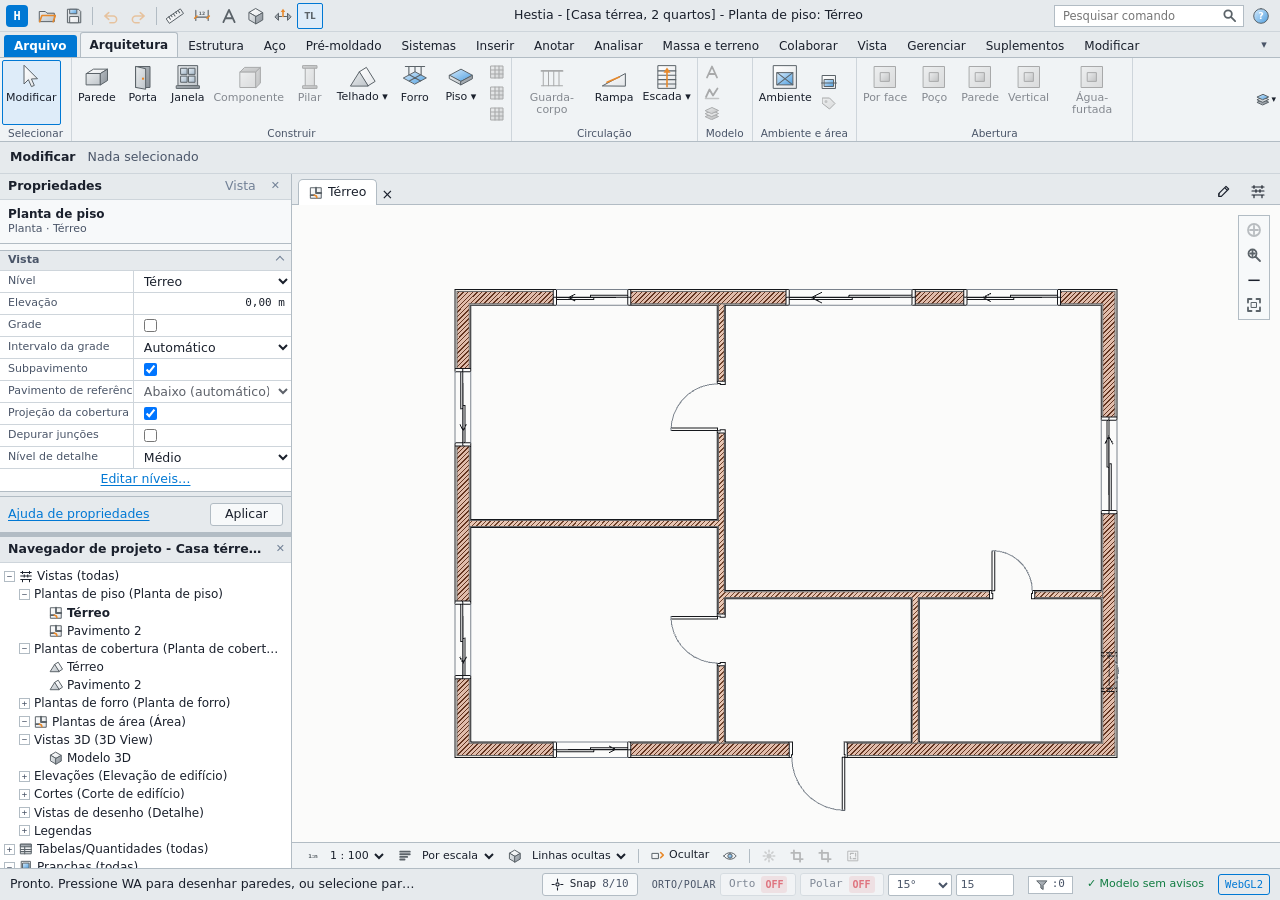
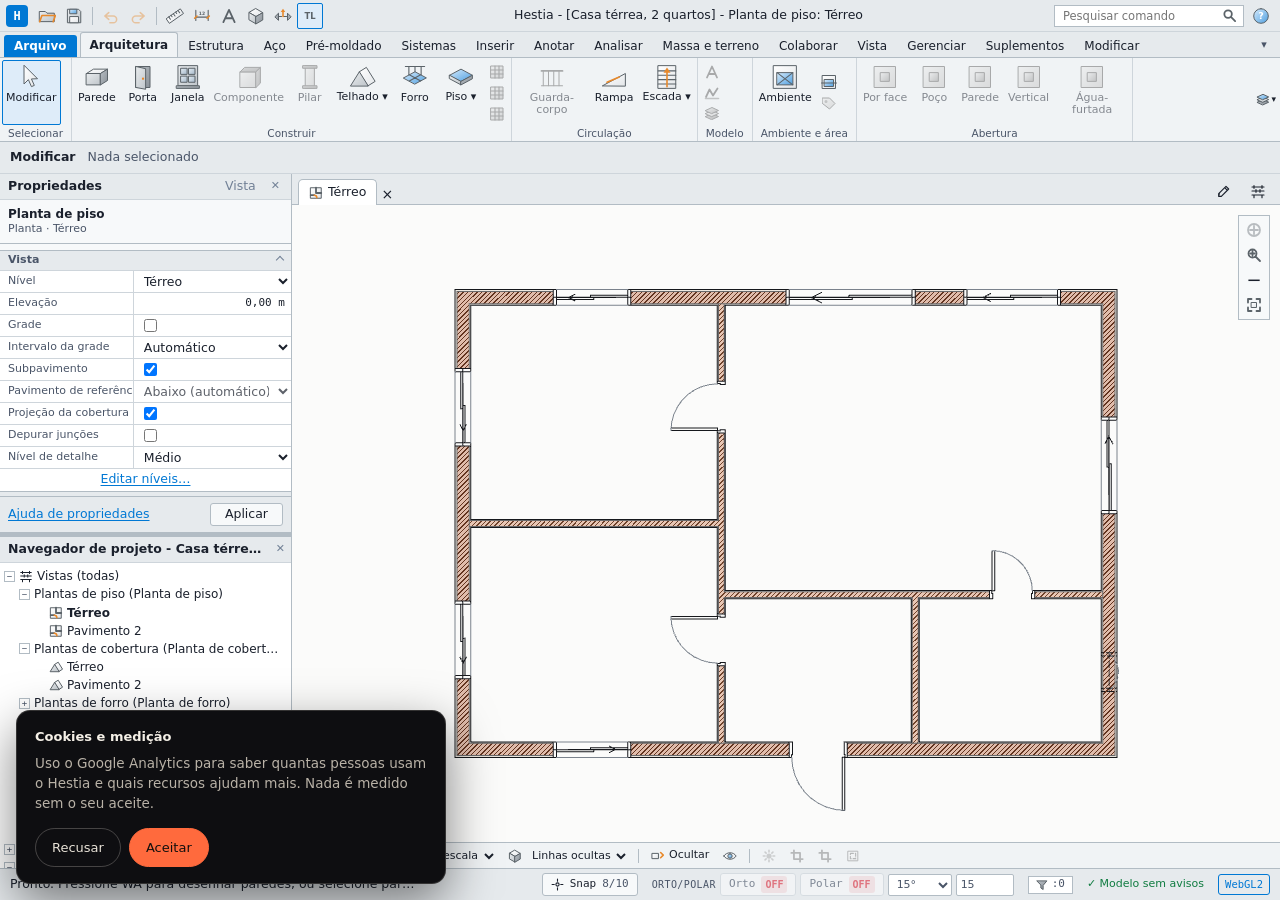
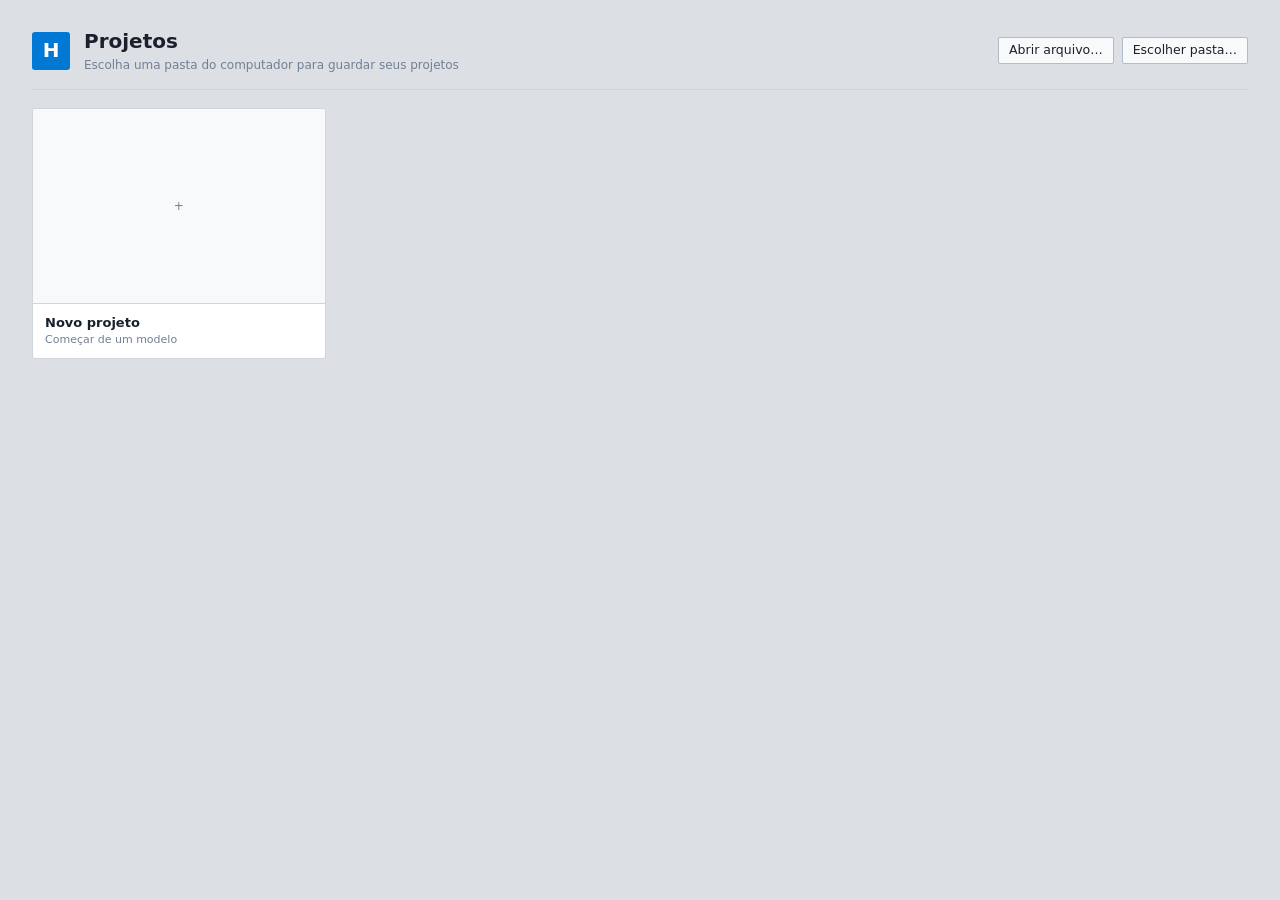
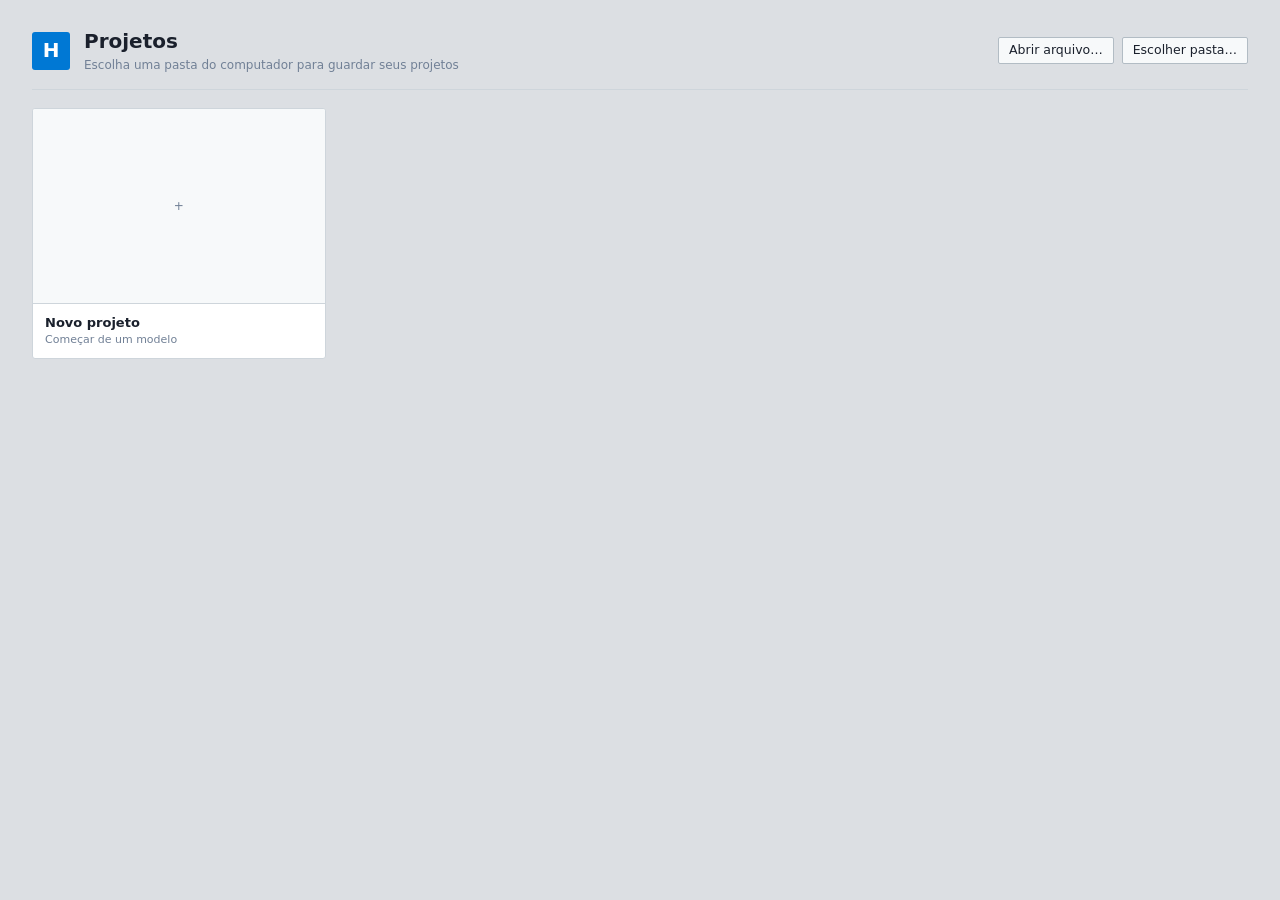
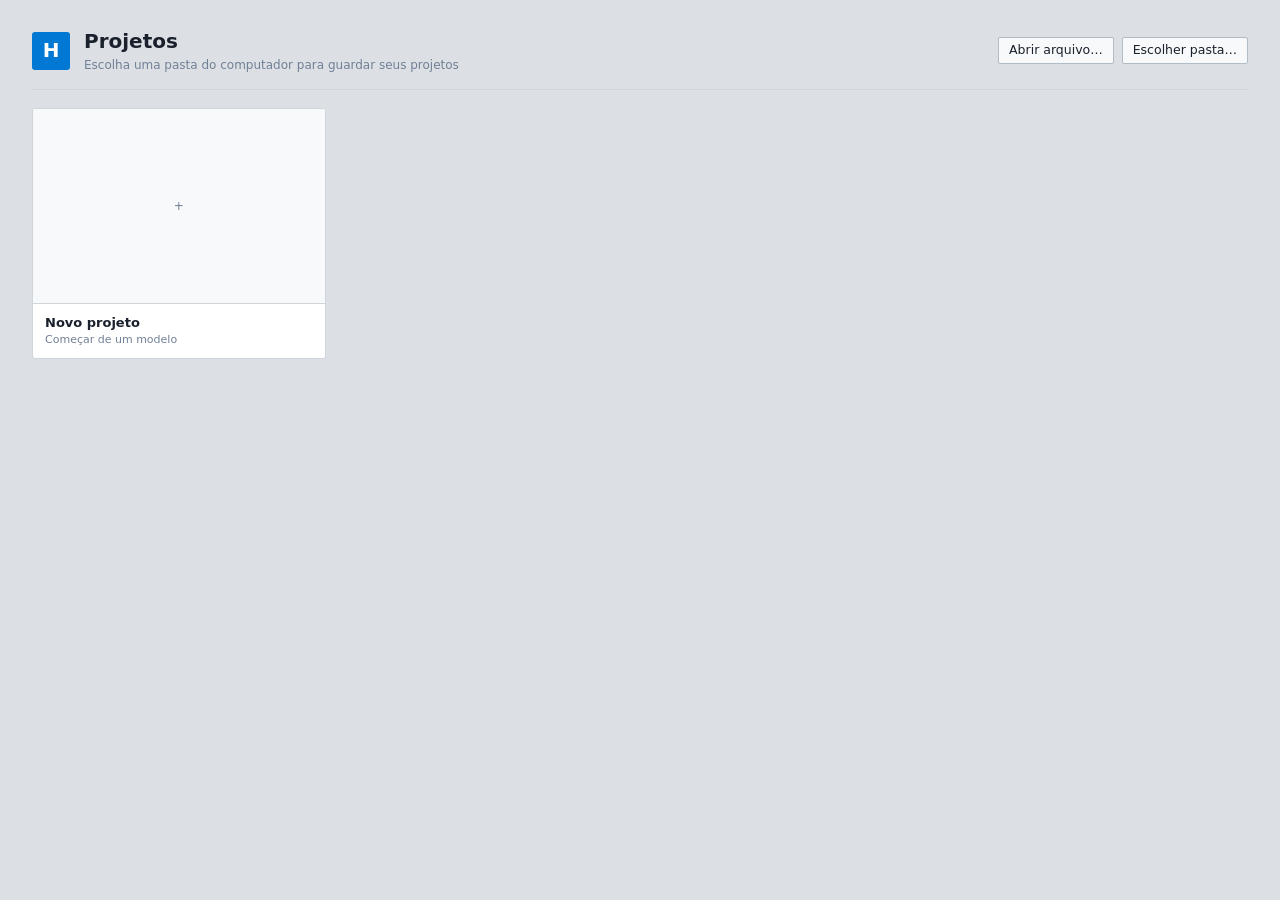
